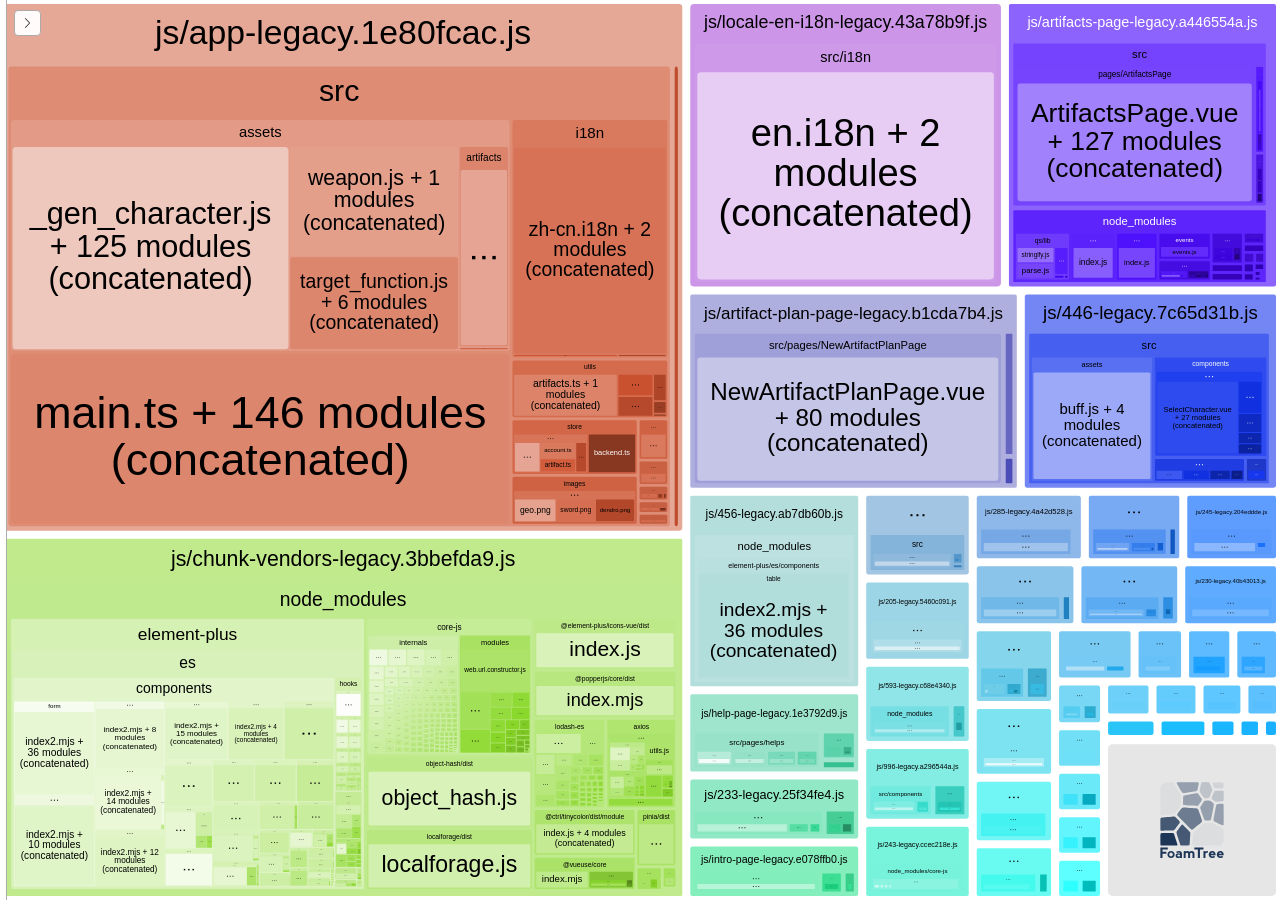
==== legacy-report.html @ 1ff84d69 "Save changes" ====
<!DOCTYPE html>
<html>
  <head>
    <meta charset="UTF-8"/>
    <meta name="viewport" content="width=device-width, initial-scale=1"/>
    <title>genshin_artifacts [15 Apr 2026 at 15:04]</title>
    <link rel="shortcut icon" href="[data-uri]" type="image/x-icon" />

    <script>
      window.enableWebSocket = false;
    </script>
    <!-- viewer.js -->
<script>/*! For license information please see viewer.js.LICENSE.txt */
(()=>{var e={4184:(e,t)=>{var n;
/*!
  Copyright (c) 2018 Jed Watson.
  Licensed under the MIT License (MIT), see
  http://jedwatson.github.io/classnames
*/!function(){"use strict";var r={}.hasOwnProperty;function i(){for(var e=[],t=0;t<arguments.length;t++){var n=arguments[t];if(n){var o=typeof n;if("string"===o||"number"===o)e.push(n);else if(Array.isArray(n)){if(n.length){var a=i.apply(null,n);a&&e.push(a)}}else if("object"===o)if(n.toString===Object.prototype.toString)for(var s in n)r.call(n,s)&&n[s]&&e.push(s);else e.push(n.toString())}}return e.join(" ")}e.exports?(i.default=i,e.exports=i):void 0===(n=function(){return i}.apply(t,[]))||(e.exports=n)}()},3908:(e,t,n)=>{"use strict";n.d(t,{Z:()=>s});var r=n(4015),i=n.n(r),o=n(3645),a=n.n(o)()(i());a.push([e.id,".Button__button{background:#fff;border:1px solid #aaa;border-radius:4px;cursor:pointer;display:inline-block;font:var(--main-font);outline:none;padding:5px 7px;transition:background .3s ease;white-space:nowrap}.Button__button:focus,.Button__button:hover{background:#ffefd7}.Button__button.Button__active{background:orange;color:#000}.Button__button[disabled]{cursor:default}","",{version:3,sources:["webpack://./client/components/Button.css"],names:[],mappings:"AAAA,gBACE,eAAgB,CAChB,qBAAsB,CACtB,iBAAkB,CAClB,cAAe,CACf,oBAAqB,CACrB,qBAAsB,CACtB,YAAa,CACb,eAAgB,CAChB,8BAA+B,CAC/B,kBACF,CAEA,4CAEE,kBACF,CAEA,+BACE,iBAAmB,CACnB,UACF,CAEA,0BACE,cACF",sourcesContent:[".button {\n  background: #fff;\n  border: 1px solid #aaa;\n  border-radius: 4px;\n  cursor: pointer;\n  display: inline-block;\n  font: var(--main-font);\n  outline: none;\n  padding: 5px 7px;\n  transition: background .3s ease;\n  white-space: nowrap;\n}\n\n.button:focus,\n.button:hover {\n  background: #ffefd7;\n}\n\n.button.active {\n  background: #ffa500;\n  color: #000;\n}\n\n.button[disabled] {\n  cursor: default;\n}\n"],sourceRoot:""}]),a.locals={button:"Button__button",active:"Button__active"};const s=a},2396:(e,t,n)=>{"use strict";n.d(t,{Z:()=>s});var r=n(4015),i=n.n(r),o=n(3645),a=n.n(o)()(i());a.push([e.id,".Checkbox__label{display:inline-block}.Checkbox__checkbox,.Checkbox__label{cursor:pointer}.Checkbox__itemText{margin-left:3px;position:relative;top:-2px;vertical-align:middle}","",{version:3,sources:["webpack://./client/components/Checkbox.css"],names:[],mappings:"AAAA,iBAEE,oBACF,CAEA,qCAJE,cAMF,CAEA,oBACE,eAAgB,CAChB,iBAAkB,CAClB,QAAS,CACT,qBACF",sourcesContent:[".label {\n  cursor: pointer;\n  display: inline-block;\n}\n\n.checkbox {\n  cursor: pointer;\n}\n\n.itemText {\n  margin-left: 3px;\n  position: relative;\n  top: -2px;\n  vertical-align: middle;\n}\n"],sourceRoot:""}]),a.locals={label:"Checkbox__label",checkbox:"Checkbox__checkbox",itemText:"Checkbox__itemText"};const s=a},3213:(e,t,n)=>{"use strict";n.d(t,{Z:()=>s});var r=n(4015),i=n.n(r),o=n(3645),a=n.n(o)()(i());a.push([e.id,".CheckboxList__container{font:var(--main-font);white-space:nowrap}.CheckboxList__label{font-size:11px;font-weight:700;margin-bottom:7px}.CheckboxList__item+.CheckboxList__item{margin-top:1px}","",{version:3,sources:["webpack://./client/components/CheckboxList.css"],names:[],mappings:"AAAA,yBACE,qBAAsB,CACtB,kBACF,CAEA,qBACE,cAAe,CACf,eAAiB,CACjB,iBACF,CAEA,wCACE,cACF",sourcesContent:[".container {\n  font: var(--main-font);\n  white-space: nowrap;\n}\n\n.label {\n  font-size: 11px;\n  font-weight: bold;\n  margin-bottom: 7px;\n}\n\n.item + .item {\n  margin-top: 1px;\n}\n"],sourceRoot:""}]),a.locals={container:"CheckboxList__container",label:"CheckboxList__label",item:"CheckboxList__item"};const s=a},580:(e,t,n)=>{"use strict";n.d(t,{Z:()=>s});var r=n(4015),i=n.n(r),o=n(3645),a=n.n(o)()(i());a.push([e.id,".ContextMenu__container{background:#fff;border:1px solid #aaa;border-radius:4px;font:var(--main-font);list-style:none;opacity:1;padding:0;position:absolute;transition:opacity .2s ease,visibility .2s ease;visibility:visible;white-space:nowrap}.ContextMenu__hidden{opacity:0;visibility:hidden}","",{version:3,sources:["webpack://./client/components/ContextMenu.css"],names:[],mappings:"AAAA,wBAKE,eAAgB,CAChB,qBAAsB,CAFtB,iBAAkB,CAHlB,qBAAsB,CAMtB,eAAgB,CAChB,SAAU,CALV,SAAU,CADV,iBAAkB,CASlB,+CAAiD,CADjD,kBAAmB,CADnB,kBAGF,CAEA,qBACE,SAAU,CACV,iBACF",sourcesContent:[".container {\n  font: var(--main-font);\n  position: absolute;\n  padding: 0;\n  border-radius: 4px;\n  background: #fff;\n  border: 1px solid #aaa;\n  list-style: none;\n  opacity: 1;\n  white-space: nowrap;\n  visibility: visible;\n  transition: opacity .2s ease, visibility .2s ease;\n}\n\n.hidden {\n  opacity: 0;\n  visibility: hidden;\n}\n"],sourceRoot:""}]),a.locals={container:"ContextMenu__container",hidden:"ContextMenu__hidden"};const s=a},9270:(e,t,n)=>{"use strict";n.d(t,{Z:()=>s});var r=n(4015),i=n.n(r),o=n(3645),a=n.n(o)()(i());a.push([e.id,".ContextMenuItem__item{cursor:pointer;margin:0;padding:8px 14px;-webkit-user-select:none;user-select:none}.ContextMenuItem__item:hover{background:#ffefd7}.ContextMenuItem__disabled{color:grey;cursor:default}.ContextMenuItem__item.ContextMenuItem__disabled:hover{background:transparent}","",{version:3,sources:["webpack://./client/components/ContextMenuItem.css"],names:[],mappings:"AAAA,uBACE,cAAe,CACf,QAAS,CACT,gBAAiB,CACjB,wBAAiB,CAAjB,gBACF,CAEA,6BACE,kBACF,CAEA,2BAEE,UAAW,CADX,cAEF,CAEA,uDACE,sBACF",sourcesContent:[".item {\n  cursor: pointer;\n  margin: 0;\n  padding: 8px 14px;\n  user-select: none;\n}\n\n.item:hover {\n  background: #ffefd7;\n}\n\n.disabled {\n  cursor: default;\n  color: gray;\n}\n\n.item.disabled:hover {\n  background: transparent;\n}\n"],sourceRoot:""}]),a.locals={item:"ContextMenuItem__item",disabled:"ContextMenuItem__disabled"};const s=a},1746:(e,t,n)=>{"use strict";n.d(t,{Z:()=>s});var r=n(4015),i=n.n(r),o=n(3645),a=n.n(o)()(i());a.push([e.id,".Icon__icon{background:no-repeat 50%/contain;display:inline-block}","",{version:3,sources:["webpack://./client/components/Icon.css"],names:[],mappings:"AAAA,YACE,gCAAoC,CACpC,oBACF",sourcesContent:[".icon {\n  background: no-repeat center/contain;\n  display: inline-block;\n}\n"],sourceRoot:""}]),a.locals={icon:"Icon__icon"};const s=a},697:(e,t,n)=>{"use strict";n.d(t,{Z:()=>m});var r=n(4015),i=n.n(r),o=n(3645),a=n.n(o),s=n(1667),u=n.n(s),l=n(4911),c=n(8752),h=n(4150),f=n(8868),d=a()(i()),p=u()(l.Z),g=u()(c.Z),b=u()(h.Z),v=u()(f.Z);d.push([e.id,".ModuleItem__container{background:no-repeat 0;cursor:pointer;margin-bottom:4px;padding-left:18px;position:relative;white-space:nowrap}.ModuleItem__container.ModuleItem__module{background-image:url("+p+");background-position-x:1px}.ModuleItem__container.ModuleItem__folder{background-image:url("+g+")}.ModuleItem__container.ModuleItem__chunk{background-image:url("+b+")}.ModuleItem__container.ModuleItem__invisible:hover:before{background:url("+v+') no-repeat 0;content:"";height:100%;left:0;position:absolute;top:1px;width:13px}',"",{version:3,sources:["webpack://./client/components/ModuleItem.css"],names:[],mappings:"AAAA,uBACE,sBAAiC,CACjC,cAAe,CACf,iBAAkB,CAClB,iBAAkB,CAClB,iBAAkB,CAClB,kBACF,CAEA,0CACE,wDAAkD,CAClD,yBACF,CAEA,0CACE,wDACF,CAEA,yCACE,wDACF,CAEA,0DACE,8DAAqE,CACrE,UAAW,CACX,WAAY,CACZ,MAAO,CAEP,iBAAkB,CADlB,OAAQ,CAER,UACF",sourcesContent:[".container {\n  background: no-repeat left center;\n  cursor: pointer;\n  margin-bottom: 4px;\n  padding-left: 18px;\n  position: relative;\n  white-space: nowrap;\n}\n\n.container.module {\n  background-image: url('../assets/icon-module.svg');\n  background-position-x: 1px;\n}\n\n.container.folder {\n  background-image: url('../assets/icon-folder.svg');\n}\n\n.container.chunk {\n  background-image: url('../assets/icon-chunk.svg');\n}\n\n.container.invisible:hover::before {\n  background: url('../assets/icon-invisible.svg') no-repeat left center;\n  content: \"\";\n  height: 100%;\n  left: 0;\n  top: 1px;\n  position: absolute;\n  width: 13px;\n}\n"],sourceRoot:""}]),d.locals={container:"ModuleItem__container",module:"ModuleItem__module",folder:"ModuleItem__folder",chunk:"ModuleItem__chunk",invisible:"ModuleItem__invisible"};const m=d},3784:(e,t,n)=>{"use strict";n.d(t,{Z:()=>s});var r=n(4015),i=n.n(r),o=n(3645),a=n.n(o)()(i());a.push([e.id,".ModulesList__container{font:var(--main-font)}","",{version:3,sources:["webpack://./client/components/ModulesList.css"],names:[],mappings:"AAAA,wBACE,qBACF",sourcesContent:[".container {\n  font: var(--main-font);\n}\n"],sourceRoot:""}]),a.locals={container:"ModulesList__container"};const s=a},2393:(e,t,n)=>{"use strict";n.d(t,{Z:()=>s});var r=n(4015),i=n.n(r),o=n(3645),a=n.n(o)()(i());a.push([e.id,".ModulesTreemap__container{align-items:stretch;display:flex;height:100%;position:relative;width:100%}.ModulesTreemap__map{flex:1}.ModulesTreemap__sidebarGroup{font:var(--main-font);margin-bottom:20px}.ModulesTreemap__showOption{margin-top:5px}.ModulesTreemap__activeSize{font-weight:700}.ModulesTreemap__foundModulesInfo{display:flex;font:var(--main-font);margin:8px 0 0}.ModulesTreemap__foundModulesInfoItem+.ModulesTreemap__foundModulesInfoItem{margin-left:15px}.ModulesTreemap__foundModulesContainer{margin-top:15px;max-height:600px;overflow:auto}.ModulesTreemap__foundModulesChunk+.ModulesTreemap__foundModulesChunk{margin-top:15px}.ModulesTreemap__foundModulesChunkName{cursor:pointer;font:var(--main-font);font-weight:700;margin-bottom:7px}.ModulesTreemap__foundModulesList{margin-left:7px}","",{version:3,sources:["webpack://./client/components/ModulesTreemap.css"],names:[],mappings:"AAAA,2BACE,mBAAoB,CACpB,YAAa,CACb,WAAY,CACZ,iBAAkB,CAClB,UACF,CAEA,qBACE,MACF,CAEA,8BACE,qBAAsB,CACtB,kBACF,CAEA,4BACE,cACF,CAEA,4BACE,eACF,CAEA,kCACE,YAAa,CACb,qBAAsB,CACtB,cACF,CAEA,4EACE,gBACF,CAEA,uCACE,eAAgB,CAChB,gBAAiB,CACjB,aACF,CAEA,sEACE,eACF,CAEA,uCACE,cAAe,CACf,qBAAsB,CACtB,eAAiB,CACjB,iBACF,CAEA,kCACE,eACF",sourcesContent:[".container {\n  align-items: stretch;\n  display: flex;\n  height: 100%;\n  position: relative;\n  width: 100%;\n}\n\n.map {\n  flex: 1;\n}\n\n.sidebarGroup {\n  font: var(--main-font);\n  margin-bottom: 20px;\n}\n\n.showOption {\n  margin-top: 5px;\n}\n\n.activeSize {\n  font-weight: bold;\n}\n\n.foundModulesInfo {\n  display: flex;\n  font: var(--main-font);\n  margin: 8px 0 0;\n}\n\n.foundModulesInfoItem + .foundModulesInfoItem {\n  margin-left: 15px;\n}\n\n.foundModulesContainer {\n  margin-top: 15px;\n  max-height: 600px;\n  overflow: auto;\n}\n\n.foundModulesChunk + .foundModulesChunk {\n  margin-top: 15px;\n}\n\n.foundModulesChunkName {\n  cursor: pointer;\n  font: var(--main-font);\n  font-weight: bold;\n  margin-bottom: 7px;\n}\n\n.foundModulesList {\n  margin-left: 7px;\n}\n"],sourceRoot:""}]),a.locals={container:"ModulesTreemap__container",map:"ModulesTreemap__map",sidebarGroup:"ModulesTreemap__sidebarGroup",showOption:"ModulesTreemap__showOption",activeSize:"ModulesTreemap__activeSize",foundModulesInfo:"ModulesTreemap__foundModulesInfo",foundModulesInfoItem:"ModulesTreemap__foundModulesInfoItem",foundModulesContainer:"ModulesTreemap__foundModulesContainer",foundModulesChunk:"ModulesTreemap__foundModulesChunk",foundModulesChunkName:"ModulesTreemap__foundModulesChunkName",foundModulesList:"ModulesTreemap__foundModulesList"};const s=a},9976:(e,t,n)=>{"use strict";n.d(t,{Z:()=>s});var r=n(4015),i=n.n(r),o=n(3645),a=n.n(o)()(i());a.push([e.id,".Search__container{font:var(--main-font);white-space:nowrap}.Search__label{font-weight:700;margin-bottom:7px}.Search__row{display:flex}.Search__input{border:1px solid #aaa;border-radius:4px;display:block;flex:1;padding:5px}.Search__clear{flex:0 0 auto;line-height:1;margin-left:3px;padding:5px 8px 7px}","",{version:3,sources:["webpack://./client/components/Search.css"],names:[],mappings:"AAAA,mBACE,qBAAsB,CACtB,kBACF,CAEA,eACE,eAAiB,CACjB,iBACF,CAEA,aACE,YACF,CAEA,eACE,qBAAsB,CACtB,iBAAkB,CAClB,aAAc,CACd,MAAO,CACP,WACF,CAEA,eACE,aAAc,CACd,aAAc,CACd,eAAgB,CAChB,mBACF",sourcesContent:[".container {\n  font: var(--main-font);\n  white-space: nowrap;\n}\n\n.label {\n  font-weight: bold;\n  margin-bottom: 7px;\n}\n\n.row {\n  display: flex;\n}\n\n.input {\n  border: 1px solid #aaa;\n  border-radius: 4px;\n  display: block;\n  flex: 1;\n  padding: 5px;\n}\n\n.clear {\n  flex: 0 0 auto;\n  line-height: 1;\n  margin-left: 3px;\n  padding: 5px 8px 7px;\n}\n"],sourceRoot:""}]),a.locals={container:"Search__container",label:"Search__label",row:"Search__row",input:"Search__input",clear:"Search__clear"};const s=a},4826:(e,t,n)=>{"use strict";n.d(t,{Z:()=>s});var r=n(4015),i=n.n(r),o=n(3645),a=n.n(o)()(i());a.push([e.id,".Sidebar__container{background:#fff;border:none;border-right:1px solid #aaa;box-sizing:border-box;max-width:calc(50% - 10px);opacity:.95;z-index:1}.Sidebar__container:not(.Sidebar__hidden){min-width:200px}.Sidebar__container:not(.Sidebar__pinned){bottom:0;position:absolute;top:0;transition:transform .2s ease}.Sidebar__container.Sidebar__pinned{position:relative}.Sidebar__container.Sidebar__left{left:0}.Sidebar__container.Sidebar__left.Sidebar__hidden{transform:translateX(calc(-100% + 7px))}.Sidebar__content{box-sizing:border-box;height:100%;overflow-y:auto;padding:25px 20px 20px;width:100%}.Sidebar__empty.Sidebar__pinned .Sidebar__content{padding:0}.Sidebar__pinButton,.Sidebar__toggleButton{cursor:pointer;height:26px;line-height:0;position:absolute;top:10px;width:27px}.Sidebar__pinButton{right:47px}.Sidebar__toggleButton{padding-left:6px;right:15px}.Sidebar__hidden .Sidebar__toggleButton{right:-35px;transition:transform .2s ease}.Sidebar__hidden .Sidebar__toggleButton:hover{transform:translateX(4px)}.Sidebar__resizer{bottom:0;cursor:col-resize;position:absolute;right:0;top:0;width:7px}","",{version:3,sources:["webpack://./client/components/Sidebar.css"],names:[],mappings:"AAEA,oBACE,eAAgB,CAEhB,WAA4B,CAA5B,2BAA4B,CAC5B,qBAAsB,CACtB,0BAA2B,CAC3B,WAAa,CACb,SACF,CAEA,0CACE,eACF,CAEA,0CACE,QAAS,CACT,iBAAkB,CAClB,KAAM,CACN,6BACF,CAEA,oCACE,iBACF,CAEA,kCACE,MACF,CAEA,kDACE,uCACF,CAEA,kBACE,qBAAsB,CACtB,WAAY,CACZ,eAAgB,CAChB,sBAAuB,CACvB,UACF,CAEA,kDACE,SACF,CAEA,2CAEE,cAAe,CACf,WAAY,CACZ,aAAc,CACd,iBAAkB,CAClB,QAAS,CACT,UACF,CAEA,oBACE,UACF,CAEA,uBACE,gBAAiB,CACjB,UACF,CAEA,wCACE,WAAY,CACZ,6BACF,CAEA,8CACE,yBACF,CAEA,kBACE,QAAS,CACT,iBAAkB,CAClB,iBAAkB,CAClB,OAAQ,CACR,KAAM,CACN,SACF",sourcesContent:["@value toggleTime: 200ms;\n\n.container {\n  background: #fff;\n  border: none;\n  border-right: 1px solid #aaa;\n  box-sizing: border-box;\n  max-width: calc(50% - 10px);\n  opacity: 0.95;\n  z-index: 1;\n}\n\n.container:not(.hidden) {\n  min-width: 200px;\n}\n\n.container:not(.pinned) {\n  bottom: 0;\n  position: absolute;\n  top: 0;\n  transition: transform toggleTime ease;\n}\n\n.container.pinned {\n  position: relative;\n}\n\n.container.left {\n  left: 0;\n}\n\n.container.left.hidden {\n  transform: translateX(calc(-100% + 7px));\n}\n\n.content {\n  box-sizing: border-box;\n  height: 100%;\n  overflow-y: auto;\n  padding: 25px 20px 20px;\n  width: 100%;\n}\n\n.empty.pinned .content {\n  padding: 0;\n}\n\n.pinButton,\n.toggleButton {\n  cursor: pointer;\n  height: 26px;\n  line-height: 0;\n  position: absolute;\n  top: 10px;\n  width: 27px;\n}\n\n.pinButton {\n  right: 47px;\n}\n\n.toggleButton {\n  padding-left: 6px;\n  right: 15px;\n}\n\n.hidden .toggleButton {\n  right: -35px;\n  transition: transform .2s ease;\n}\n\n.hidden .toggleButton:hover {\n  transform: translateX(4px);\n}\n\n.resizer {\n  bottom: 0;\n  cursor: col-resize;\n  position: absolute;\n  right: 0;\n  top: 0;\n  width: 7px;\n}\n"],sourceRoot:""}]),a.locals={toggleTime:".2s",container:"Sidebar__container",hidden:"Sidebar__hidden",pinned:"Sidebar__pinned",left:"Sidebar__left",content:"Sidebar__content",empty:"Sidebar__empty",pinButton:"Sidebar__pinButton",toggleButton:"Sidebar__toggleButton",resizer:"Sidebar__resizer"};const s=a},6897:(e,t,n)=>{"use strict";n.d(t,{Z:()=>s});var r=n(4015),i=n.n(r),o=n(3645),a=n.n(o)()(i());a.push([e.id,".Switcher__container{font:var(--main-font);white-space:nowrap}.Switcher__label{font-size:11px;font-weight:700;margin-bottom:7px}.Switcher__item+.Switcher__item{margin-left:5px}","",{version:3,sources:["webpack://./client/components/Switcher.css"],names:[],mappings:"AAAA,qBACE,qBAAsB,CACtB,kBACF,CAEA,iBAEE,cAAe,CADf,eAAiB,CAEjB,iBACF,CAEA,gCACE,eACF",sourcesContent:[".container {\n  font: var(--main-font);\n  white-space: nowrap;\n}\n\n.label {\n  font-weight: bold;\n  font-size: 11px;\n  margin-bottom: 7px;\n}\n\n.item + .item {\n  margin-left: 5px;\n}\n"],sourceRoot:""}]),a.locals={container:"Switcher__container",label:"Switcher__label",item:"Switcher__item"};const s=a},7527:(e,t,n)=>{"use strict";n.d(t,{Z:()=>s});var r=n(4015),i=n.n(r),o=n(3645),a=n.n(o)()(i());a.push([e.id,".Tooltip__container{background:#fff;border:1px solid #aaa;border-radius:4px;font:var(--main-font);opacity:.9;padding:5px 10px;position:absolute;transition:opacity .2s ease,visibility .2s ease;visibility:visible;white-space:nowrap}.Tooltip__hidden{opacity:0;visibility:hidden}","",{version:3,sources:["webpack://./client/components/Tooltip.css"],names:[],mappings:"AAAA,oBAKE,eAAgB,CAChB,qBAAsB,CAFtB,iBAAkB,CAHlB,qBAAsB,CAMtB,UAAY,CAJZ,gBAAiB,CADjB,iBAAkB,CAQlB,+CAAiD,CADjD,kBAAmB,CADnB,kBAGF,CAEA,iBACE,SAAU,CACV,iBACF",sourcesContent:[".container {\n  font: var(--main-font);\n  position: absolute;\n  padding: 5px 10px;\n  border-radius: 4px;\n  background: #fff;\n  border: 1px solid #aaa;\n  opacity: 0.9;\n  white-space: nowrap;\n  visibility: visible;\n  transition: opacity .2s ease, visibility .2s ease;\n}\n\n.hidden {\n  opacity: 0;\n  visibility: hidden;\n}\n"],sourceRoot:""}]),a.locals={container:"Tooltip__container",hidden:"Tooltip__hidden"};const s=a},1194:(e,t,n)=>{"use strict";n.d(t,{Z:()=>s});var r=n(4015),i=n.n(r),o=n(3645),a=n.n(o)()(i());a.push([e.id,":root{--main-font:normal 11px Verdana,sans-serif}#app,body,html{height:100%;margin:0;overflow:hidden;padding:0;width:100%}body.resizing{-webkit-user-select:none!important;user-select:none!important}body.resizing *{pointer-events:none}body.resizing.col{cursor:col-resize!important}","",{version:3,sources:["webpack://./client/viewer.css"],names:[],mappings:"AAAA,MACE,0CACF,CAEA,eAGE,WAAY,CACZ,QAAS,CACT,eAAgB,CAChB,SAAU,CACV,UACF,CAEA,cACE,kCAA4B,CAA5B,0BACF,CAEA,gBACE,mBACF,CAEA,kBACE,2BACF",sourcesContent:[":root {\n  --main-font: normal 11px Verdana, sans-serif;\n}\n\n:global html,\n:global body,\n:global #app {\n  height: 100%;\n  margin: 0;\n  overflow: hidden;\n  padding: 0;\n  width: 100%;\n}\n\n:global body.resizing {\n  user-select: none !important;\n}\n\n:global body.resizing * {\n  pointer-events: none;\n}\n\n:global body.resizing.col {\n  cursor: col-resize !important;\n}\n"],sourceRoot:""}]);const s=a},3645:e=>{"use strict";e.exports=function(e){var t=[];return t.toString=function(){return this.map((function(t){var n=e(t);return t[2]?"@media ".concat(t[2]," {").concat(n,"}"):n})).join("")},t.i=function(e,n,r){"string"==typeof e&&(e=[[null,e,""]]);var i={};if(r)for(var o=0;o<this.length;o++){var a=this[o][0];null!=a&&(i[a]=!0)}for(var s=0;s<e.length;s++){var u=[].concat(e[s]);r&&i[u[0]]||(n&&(u[2]?u[2]="".concat(n," and ").concat(u[2]):u[2]=n),t.push(u))}},t}},4015:e=>{"use strict";function t(e,t){return function(e){if(Array.isArray(e))return e}(e)||function(e,t){var n=e&&("undefined"!=typeof Symbol&&e[Symbol.iterator]||e["@@iterator"]);if(null==n)return;var r,i,o=[],a=!0,s=!1;try{for(n=n.call(e);!(a=(r=n.next()).done)&&(o.push(r.value),!t||o.length!==t);a=!0);}catch(u){s=!0,i=u}finally{try{a||null==n.return||n.return()}finally{if(s)throw i}}return o}(e,t)||function(e,t){if(!e)return;if("string"==typeof e)return n(e,t);var r=Object.prototype.toString.call(e).slice(8,-1);"Object"===r&&e.constructor&&(r=e.constructor.name);if("Map"===r||"Set"===r)return Array.from(e);if("Arguments"===r||/^(?:Ui|I)nt(?:8|16|32)(?:Clamped)?Array$/.test(r))return n(e,t)}(e,t)||function(){throw new TypeError("Invalid attempt to destructure non-iterable instance.\nIn order to be iterable, non-array objects must have a [Symbol.iterator]() method.")}()}function n(e,t){(null==t||t>e.length)&&(t=e.length);for(var n=0,r=new Array(t);n<t;n++)r[n]=e[n];return r}e.exports=function(e){var n=t(e,4),r=n[1],i=n[3];if("function"==typeof btoa){var o=btoa(unescape(encodeURIComponent(JSON.stringify(i)))),a="sourceMappingURL=data:application/json;charset=utf-8;base64,".concat(o),s="/*# ".concat(a," */"),u=i.sources.map((function(e){return"/*# sourceURL=".concat(i.sourceRoot||"").concat(e," */")}));return[r].concat(u).concat([s]).join("\n")}return[r].join("\n")}},1667:e=>{"use strict";e.exports=function(e,t){return t||(t={}),"string"!=typeof(e=e&&e.__esModule?e.default:e)?e:(/^['"].*['"]$/.test(e)&&(e=e.slice(1,-1)),t.hash&&(e+=t.hash),/["'() \t\n]/.test(e)||t.needQuotes?'"'.concat(e.replace(/"/g,'\\"').replace(/\n/g,"\\n"),'"'):e)}},6755:function(e){e.exports=function(){"use strict";var e=/^(b|B)$/,t={iec:{bits:["b","Kib","Mib","Gib","Tib","Pib","Eib","Zib","Yib"],bytes:["B","KiB","MiB","GiB","TiB","PiB","EiB","ZiB","YiB"]},jedec:{bits:["b","Kb","Mb","Gb","Tb","Pb","Eb","Zb","Yb"],bytes:["B","KB","MB","GB","TB","PB","EB","ZB","YB"]}},n={iec:["","kibi","mebi","gibi","tebi","pebi","exbi","zebi","yobi"],jedec:["","kilo","mega","giga","tera","peta","exa","zetta","yotta"]},r={floor:Math.floor,ceil:Math.ceil};function i(i){var o,a,s,u,l,c,h,f,d,p,g,b,v,m,y,C,_,w,x,A,S=arguments.length>1&&void 0!==arguments[1]?arguments[1]:{},M=[],T=0;if(isNaN(i))throw new TypeError("Invalid number");if(s=!0===S.bits,y=!0===S.unix,b=!0===S.pad,a=S.base||2,v=void 0!==S.round?S.round:y?1:2,h=void 0!==S.locale?S.locale:"",f=S.localeOptions||{},C=void 0!==S.separator?S.separator:"",_=void 0!==S.spacer?S.spacer:y?"":" ",x=S.symbols||{},w=2===a&&S.standard||"jedec",g=S.output||"string",l=!0===S.fullform,c=S.fullforms instanceof Array?S.fullforms:[],o=void 0!==S.exponent?S.exponent:-1,A=r[S.roundingMethod]||Math.round,u=a>2?1e3:1024,(d=(p=Number(i))<0)&&(p=-p),(-1===o||isNaN(o))&&(o=Math.floor(Math.log(p)/Math.log(u)))<0&&(o=0),o>8&&(o=8),"exponent"===g)return o;if(0===p)M[0]=0,m=M[1]=y?"":t[w][s?"bits":"bytes"][o];else{T=p/(2===a?Math.pow(2,10*o):Math.pow(1e3,o)),s&&(T*=8)>=u&&o<8&&(T/=u,o++);var k=Math.pow(10,o>0?v:0);M[0]=A(T*k)/k,M[0]===u&&o<8&&void 0===S.exponent&&(M[0]=1,o++),m=M[1]=10===a&&1===o?s?"kb":"kB":t[w][s?"bits":"bytes"][o],y&&(M[1]="jedec"===w?M[1].charAt(0):o>0?M[1].replace(/B$/,""):M[1],e.test(M[1])&&(M[0]=Math.floor(M[0]),M[1]=""))}if(d&&(M[0]=-M[0]),M[1]=x[M[1]]||M[1],!0===h?M[0]=M[0].toLocaleString():h.length>0?M[0]=M[0].toLocaleString(h,f):C.length>0&&(M[0]=M[0].toString().replace(".",C)),b&&!1===Number.isInteger(M[0])&&v>0){var z=C||".",D=M[0].toString().split(z),j=D[1]||"",L=j.length,B=v-L;M[0]="".concat(D[0]).concat(z).concat(j.padEnd(L+B,"0"))}return l&&(M[1]=c[o]?c[o]:n[w][o]+(s?"bit":"byte")+(1===M[0]?"":"s")),"array"===g?M:"object"===g?{value:M[0],symbol:M[1],exponent:o,unit:m}:M.join(_)}return i.partial=function(e){return function(t){return i(t,e)}},i}()},2705:(e,t,n)=>{var r=n(5639).Symbol;e.exports=r},9932:e=>{e.exports=function(e,t){for(var n=-1,r=null==e?0:e.length,i=Array(r);++n<r;)i[n]=t(e[n],n,e);return i}},4286:e=>{e.exports=function(e){return e.split("")}},4239:(e,t,n)=>{var r=n(2705),i=n(9607),o=n(2333),a=r?r.toStringTag:void 0;e.exports=function(e){return null==e?void 0===e?"[object Undefined]":"[object Null]":a&&a in Object(e)?i(e):o(e)}},8674:e=>{e.exports=function(e){return function(t){return null==e?void 0:e[t]}}},4259:e=>{e.exports=function(e,t,n){var r=-1,i=e.length;t<0&&(t=-t>i?0:i+t),(n=n>i?i:n)<0&&(n+=i),i=t>n?0:n-t>>>0,t>>>=0;for(var o=Array(i);++r<i;)o[r]=e[r+t];return o}},531:(e,t,n)=>{var r=n(2705),i=n(9932),o=n(1469),a=n(3448),s=r?r.prototype:void 0,u=s?s.toString:void 0;e.exports=function e(t){if("string"==typeof t)return t;if(o(t))return i(t,e)+"";if(a(t))return u?u.call(t):"";var n=t+"";return"0"==n&&1/t==-Infinity?"-0":n}},7561:(e,t,n)=>{var r=n(7990),i=/^\s+/;e.exports=function(e){return e?e.slice(0,r(e)+1).replace(i,""):e}},180:(e,t,n)=>{var r=n(4259);e.exports=function(e,t,n){var i=e.length;return n=void 0===n?i:n,!t&&n>=i?e:r(e,t,n)}},8805:(e,t,n)=>{var r=n(180),i=n(2689),o=n(3140),a=n(9833);e.exports=function(e){return function(t){t=a(t);var n=i(t)?o(t):void 0,s=n?n[0]:t.charAt(0),u=n?r(n,1).join(""):t.slice(1);return s[e]()+u}}},9464:(e,t,n)=>{var r=n(8674)({"&":"&amp;","<":"&lt;",">":"&gt;",'"':"&quot;","'":"&#39;"});e.exports=r},1957:e=>{e.exports=!1},9607:(e,t,n)=>{var r=n(2705),i=Object.prototype,o=i.hasOwnProperty,a=i.toString,s=r?r.toStringTag:void 0;e.exports=function(e){var t=o.call(e,s),n=e[s];try{e[s]=void 0;var r=!0}catch(u){}var i=a.call(e);return r&&(t?e[s]=n:delete e[s]),i}},2689:e=>{var t=RegExp("[\\u200d\\ud800-\\udfff\\u0300-\\u036f\\ufe20-\\ufe2f\\u20d0-\\u20ff\\ufe0e\\ufe0f]");e.exports=function(e){return t.test(e)}},2333:e=>{var t=Object.prototype.toString;e.exports=function(e){return t.call(e)}},5639:(e,t,n)=>{var r=n(1957),i="object"==typeof self&&self&&self.Object===Object&&self,o=r||i||Function("return this")();e.exports=o},3140:(e,t,n)=>{var r=n(4286),i=n(2689),o=n(676);e.exports=function(e){return i(e)?o(e):r(e)}},7990:e=>{var t=/\s/;e.exports=function(e){for(var n=e.length;n--&&t.test(e.charAt(n)););return n}},676:e=>{var t="[\\ud800-\\udfff]",n="[\\u0300-\\u036f\\ufe20-\\ufe2f\\u20d0-\\u20ff]",r="\\ud83c[\\udffb-\\udfff]",i="[^\\ud800-\\udfff]",o="(?:\\ud83c[\\udde6-\\uddff]){2}",a="[\\ud800-\\udbff][\\udc00-\\udfff]",s="(?:"+n+"|"+r+")"+"?",u="[\\ufe0e\\ufe0f]?",l=u+s+("(?:\\u200d(?:"+[i,o,a].join("|")+")"+u+s+")*"),c="(?:"+[i+n+"?",n,o,a,t].join("|")+")",h=RegExp(r+"(?="+r+")|"+c+l,"g");e.exports=function(e){return e.match(h)||[]}},3279:(e,t,n)=>{var r=n(3218),i=n(7771),o=n(4841),a=Math.max,s=Math.min;e.exports=function(e,t,n){var u,l,c,h,f,d,p=0,g=!1,b=!1,v=!0;if("function"!=typeof e)throw new TypeError("Expected a function");function m(t){var n=u,r=l;return u=l=void 0,p=t,h=e.apply(r,n)}function y(e){return p=e,f=setTimeout(_,t),g?m(e):h}function C(e){var n=e-d;return void 0===d||n>=t||n<0||b&&e-p>=c}function _(){var e=i();if(C(e))return w(e);f=setTimeout(_,function(e){var n=t-(e-d);return b?s(n,c-(e-p)):n}(e))}function w(e){return f=void 0,v&&u?m(e):(u=l=void 0,h)}function x(){var e=i(),n=C(e);if(u=arguments,l=this,d=e,n){if(void 0===f)return y(d);if(b)return clearTimeout(f),f=setTimeout(_,t),m(d)}return void 0===f&&(f=setTimeout(_,t)),h}return t=o(t)||0,r(n)&&(g=!!n.leading,c=(b="maxWait"in n)?a(o(n.maxWait)||0,t):c,v="trailing"in n?!!n.trailing:v),x.cancel=function(){void 0!==f&&clearTimeout(f),p=0,u=d=l=f=void 0},x.flush=function(){return void 0===f?h:w(i())},x}},7187:(e,t,n)=>{var r=n(9464),i=n(9833),o=/[&<>"']/g,a=RegExp(o.source);e.exports=function(e){return(e=i(e))&&a.test(e)?e.replace(o,r):e}},3522:(e,t,n)=>{var r=n(9833),i=/[\\^$.*+?()[\]{}|]/g,o=RegExp(i.source);e.exports=function(e){return(e=r(e))&&o.test(e)?e.replace(i,"\\$&"):e}},1469:e=>{var t=Array.isArray;e.exports=t},3218:e=>{e.exports=function(e){var t=typeof e;return null!=e&&("object"==t||"function"==t)}},7005:e=>{e.exports=function(e){return null!=e&&"object"==typeof e}},3448:(e,t,n)=>{var r=n(4239),i=n(7005);e.exports=function(e){return"symbol"==typeof e||i(e)&&"[object Symbol]"==r(e)}},7771:(e,t,n)=>{var r=n(5639);e.exports=function(){return r.Date.now()}},4841:(e,t,n)=>{var r=n(7561),i=n(3218),o=n(3448),a=/^[-+]0x[0-9a-f]+$/i,s=/^0b[01]+$/i,u=/^0o[0-7]+$/i,l=parseInt;e.exports=function(e){if("number"==typeof e)return e;if(o(e))return NaN;if(i(e)){var t="function"==typeof e.valueOf?e.valueOf():e;e=i(t)?t+"":t}if("string"!=typeof e)return 0===e?e:+e;e=r(e);var n=s.test(e);return n||u.test(e)?l(e.slice(2),n?2:8):a.test(e)?NaN:+e}},9833:(e,t,n)=>{var r=n(531);e.exports=function(e){return null==e?"":r(e)}},1700:(e,t,n)=>{var r=n(8805)("toUpperCase");e.exports=r},3379:(e,t,n)=>{"use strict";var r,i=function(){return void 0===r&&(r=Boolean(window&&document&&document.all&&!window.atob)),r},o=function(){var e={};return function(t){if(void 0===e[t]){var n=document.querySelector(t);if(window.HTMLIFrameElement&&n instanceof window.HTMLIFrameElement)try{n=n.contentDocument.head}catch(r){n=null}e[t]=n}return e[t]}}(),a=[];function s(e){for(var t=-1,n=0;n<a.length;n++)if(a[n].identifier===e){t=n;break}return t}function u(e,t){for(var n={},r=[],i=0;i<e.length;i++){var o=e[i],u=t.base?o[0]+t.base:o[0],l=n[u]||0,c="".concat(u," ").concat(l);n[u]=l+1;var h=s(c),f={css:o[1],media:o[2],sourceMap:o[3]};-1!==h?(a[h].references++,a[h].updater(f)):a.push({identifier:c,updater:b(f,t),references:1}),r.push(c)}return r}function l(e){var t=document.createElement("style"),r=e.attributes||{};if(void 0===r.nonce){var i=n.nc;i&&(r.nonce=i)}if(Object.keys(r).forEach((function(e){t.setAttribute(e,r[e])})),"function"==typeof e.insert)e.insert(t);else{var a=o(e.insert||"head");if(!a)throw new Error("Couldn't find a style target. This probably means that the value for the 'insert' parameter is invalid.");a.appendChild(t)}return t}var c,h=(c=[],function(e,t){return c[e]=t,c.filter(Boolean).join("\n")});function f(e,t,n,r){var i=n?"":r.media?"@media ".concat(r.media," {").concat(r.css,"}"):r.css;if(e.styleSheet)e.styleSheet.cssText=h(t,i);else{var o=document.createTextNode(i),a=e.childNodes;a[t]&&e.removeChild(a[t]),a.length?e.insertBefore(o,a[t]):e.appendChild(o)}}function d(e,t,n){var r=n.css,i=n.media,o=n.sourceMap;if(i?e.setAttribute("media",i):e.removeAttribute("media"),o&&"undefined"!=typeof btoa&&(r+="\n/*# sourceMappingURL=data:application/json;base64,".concat(btoa(unescape(encodeURIComponent(JSON.stringify(o))))," */")),e.styleSheet)e.styleSheet.cssText=r;else{for(;e.firstChild;)e.removeChild(e.firstChild);e.appendChild(document.createTextNode(r))}}var p=null,g=0;function b(e,t){var n,r,i;if(t.singleton){var o=g++;n=p||(p=l(t)),r=f.bind(null,n,o,!1),i=f.bind(null,n,o,!0)}else n=l(t),r=d.bind(null,n,t),i=function(){!function(e){if(null===e.parentNode)return!1;e.parentNode.removeChild(e)}(n)};return r(e),function(t){if(t){if(t.css===e.css&&t.media===e.media&&t.sourceMap===e.sourceMap)return;r(e=t)}else i()}}e.exports=function(e,t){(t=t||{}).singleton||"boolean"==typeof t.singleton||(t.singleton=i());var n=u(e=e||[],t);return function(e){if(e=e||[],"[object Array]"===Object.prototype.toString.call(e)){for(var r=0;r<n.length;r++){var i=s(n[r]);a[i].references--}for(var o=u(e,t),l=0;l<n.length;l++){var c=s(n[l]);0===a[c].references&&(a[c].updater(),a.splice(c,1))}n=o}}}},4150:(e,t,n)=>{"use strict";n.d(t,{Z:()=>r});const r="[data-uri]"},8752:(e,t,n)=>{"use strict";n.d(t,{Z:()=>r});const r="[data-uri]"},8868:(e,t,n)=>{"use strict";n.d(t,{Z:()=>r});const r="[data-uri]"},4911:(e,t,n)=>{"use strict";n.d(t,{Z:()=>r});const r="[data-uri]"}},t={};function n(r){var i=t[r];if(void 0!==i)return i.exports;var o=t[r]={id:r,exports:{}};return e[r].call(o.exports,o,o.exports,n),o.exports}n.n=e=>{var t=e&&e.__esModule?()=>e.default:()=>e;return n.d(t,{a:t}),t},n.d=(e,t)=>{for(var r in t)n.o(t,r)&&!n.o(e,r)&&Object.defineProperty(e,r,{enumerable:!0,get:t[r]})},n.o=(e,t)=>Object.prototype.hasOwnProperty.call(e,t),(()=>{"use strict";var e,t,r,i,o,a={},s=[],u=/acit|ex(?:s|g|n|p|$)|rph|grid|ows|mnc|ntw|ine[ch]|zoo|^ord|itera/i;function l(e,t){for(var n in t)e[n]=t[n];return e}function c(e){var t=e.parentNode;t&&t.removeChild(e)}function h(e,t,n){var r,i,o,a=arguments,s={};for(o in t)"key"==o?r=t[o]:"ref"==o?i=t[o]:s[o]=t[o];if(arguments.length>3)for(n=[n],o=3;o<arguments.length;o++)n.push(a[o]);if(null!=n&&(s.children=n),"function"==typeof e&&null!=e.defaultProps)for(o in e.defaultProps)void 0===s[o]&&(s[o]=e.defaultProps[o]);return f(e,s,r,i,null)}function f(t,n,r,i,o){var a={type:t,props:n,key:r,ref:i,__k:null,__:null,__b:0,__e:null,__d:void 0,__c:null,__h:null,constructor:void 0,__v:null==o?++e.__v:o};return null!=e.vnode&&e.vnode(a),a}function d(e){return e.children}function p(e,t){this.props=e,this.context=t}function g(e,t){if(null==t)return e.__?g(e.__,e.__.__k.indexOf(e)+1):null;for(var n;t<e.__k.length;t++)if(null!=(n=e.__k[t])&&null!=n.__e)return n.__e;return"function"==typeof e.type?g(e):null}function b(e){var t,n;if(null!=(e=e.__)&&null!=e.__c){for(e.__e=e.__c.base=null,t=0;t<e.__k.length;t++)if(null!=(n=e.__k[t])&&null!=n.__e){e.__e=e.__c.base=n.__e;break}return b(e)}}function v(n){(!n.__d&&(n.__d=!0)&&t.push(n)&&!m.__r++||i!==e.debounceRendering)&&((i=e.debounceRendering)||r)(m)}function m(){for(var e;m.__r=t.length;)e=t.sort((function(e,t){return e.__v.__b-t.__v.__b})),t=[],e.some((function(e){var t,n,r,i,o,a;e.__d&&(o=(i=(t=e).__v).__e,(a=t.__P)&&(n=[],(r=l({},i)).__v=i.__v+1,T(a,i,r,t.__n,void 0!==a.ownerSVGElement,null!=i.__h?[o]:null,n,null==o?g(i):o,i.__h),k(n,i),i.__e!=o&&b(i)))}))}function y(e,t,n,r,i,o,u,l,c,h){var p,b,v,m,y,_,x,A=r&&r.__k||s,S=A.length;for(n.__k=[],p=0;p<t.length;p++)if(null!=(m=n.__k[p]=null==(m=t[p])||"boolean"==typeof m?null:"string"==typeof m||"number"==typeof m||"bigint"==typeof m?f(null,m,null,null,m):Array.isArray(m)?f(d,{children:m},null,null,null):m.__b>0?f(m.type,m.props,m.key,null,m.__v):m)){if(m.__=n,m.__b=n.__b+1,null===(v=A[p])||v&&m.key==v.key&&m.type===v.type)A[p]=void 0;else for(b=0;b<S;b++){if((v=A[b])&&m.key==v.key&&m.type===v.type){A[b]=void 0;break}v=null}T(e,m,v=v||a,i,o,u,l,c,h),y=m.__e,(b=m.ref)&&v.ref!=b&&(x||(x=[]),v.ref&&x.push(v.ref,null,m),x.push(b,m.__c||y,m)),null!=y?(null==_&&(_=y),"function"==typeof m.type&&null!=m.__k&&m.__k===v.__k?m.__d=c=C(m,c,e):c=w(e,m,v,A,y,c),h||"option"!==n.type?"function"==typeof n.type&&(n.__d=c):e.value=""):c&&v.__e==c&&c.parentNode!=e&&(c=g(v))}for(n.__e=_,p=S;p--;)null!=A[p]&&("function"==typeof n.type&&null!=A[p].__e&&A[p].__e==n.__d&&(n.__d=g(r,p+1)),j(A[p],A[p]));if(x)for(p=0;p<x.length;p++)D(x[p],x[++p],x[++p])}function C(e,t,n){var r,i;for(r=0;r<e.__k.length;r++)(i=e.__k[r])&&(i.__=e,t="function"==typeof i.type?C(i,t,n):w(n,i,i,e.__k,i.__e,t));return t}function _(e,t){return t=t||[],null==e||"boolean"==typeof e||(Array.isArray(e)?e.some((function(e){_(e,t)})):t.push(e)),t}function w(e,t,n,r,i,o){var a,s,u;if(void 0!==t.__d)a=t.__d,t.__d=void 0;else if(null==n||i!=o||null==i.parentNode)e:if(null==o||o.parentNode!==e)e.appendChild(i),a=null;else{for(s=o,u=0;(s=s.nextSibling)&&u<r.length;u+=2)if(s==i)break e;e.insertBefore(i,o),a=o}return void 0!==a?a:i.nextSibling}function x(e,t,n){"-"===t[0]?e.setProperty(t,n):e[t]=null==n?"":"number"!=typeof n||u.test(t)?n:n+"px"}function A(e,t,n,r,i){var o;e:if("style"===t)if("string"==typeof n)e.style.cssText=n;else{if("string"==typeof r&&(e.style.cssText=r=""),r)for(t in r)n&&t in n||x(e.style,t,"");if(n)for(t in n)r&&n[t]===r[t]||x(e.style,t,n[t])}else if("o"===t[0]&&"n"===t[1])o=t!==(t=t.replace(/Capture$/,"")),t=t.toLowerCase()in e?t.toLowerCase().slice(2):t.slice(2),e.l||(e.l={}),e.l[t+o]=n,n?r||e.addEventListener(t,o?M:S,o):e.removeEventListener(t,o?M:S,o);else if("dangerouslySetInnerHTML"!==t){if(i)t=t.replace(/xlink[H:h]/,"h").replace(/sName$/,"s");else if("href"!==t&&"list"!==t&&"form"!==t&&"tabIndex"!==t&&"download"!==t&&t in e)try{e[t]=null==n?"":n;break e}catch(e){}"function"==typeof n||(null!=n&&(!1!==n||"a"===t[0]&&"r"===t[1])?e.setAttribute(t,n):e.removeAttribute(t))}}function S(t){this.l[t.type+!1](e.event?e.event(t):t)}function M(t){this.l[t.type+!0](e.event?e.event(t):t)}function T(t,n,r,i,o,a,s,u,c){var h,f,g,b,v,m,C,_,w,x,A,S=n.type;if(void 0!==n.constructor)return null;null!=r.__h&&(c=r.__h,u=n.__e=r.__e,n.__h=null,a=[u]),(h=e.__b)&&h(n);try{e:if("function"==typeof S){if(_=n.props,w=(h=S.contextType)&&i[h.__c],x=h?w?w.props.value:h.__:i,r.__c?C=(f=n.__c=r.__c).__=f.__E:("prototype"in S&&S.prototype.render?n.__c=f=new S(_,x):(n.__c=f=new p(_,x),f.constructor=S,f.render=L),w&&w.sub(f),f.props=_,f.state||(f.state={}),f.context=x,f.__n=i,g=f.__d=!0,f.__h=[]),null==f.__s&&(f.__s=f.state),null!=S.getDerivedStateFromProps&&(f.__s==f.state&&(f.__s=l({},f.__s)),l(f.__s,S.getDerivedStateFromProps(_,f.__s))),b=f.props,v=f.state,g)null==S.getDerivedStateFromProps&&null!=f.componentWillMount&&f.componentWillMount(),null!=f.componentDidMount&&f.__h.push(f.componentDidMount);else{if(null==S.getDerivedStateFromProps&&_!==b&&null!=f.componentWillReceiveProps&&f.componentWillReceiveProps(_,x),!f.__e&&null!=f.shouldComponentUpdate&&!1===f.shouldComponentUpdate(_,f.__s,x)||n.__v===r.__v){f.props=_,f.state=f.__s,n.__v!==r.__v&&(f.__d=!1),f.__v=n,n.__e=r.__e,n.__k=r.__k,n.__k.forEach((function(e){e&&(e.__=n)})),f.__h.length&&s.push(f);break e}null!=f.componentWillUpdate&&f.componentWillUpdate(_,f.__s,x),null!=f.componentDidUpdate&&f.__h.push((function(){f.componentDidUpdate(b,v,m)}))}f.context=x,f.props=_,f.state=f.__s,(h=e.__r)&&h(n),f.__d=!1,f.__v=n,f.__P=t,h=f.render(f.props,f.state,f.context),f.state=f.__s,null!=f.getChildContext&&(i=l(l({},i),f.getChildContext())),g||null==f.getSnapshotBeforeUpdate||(m=f.getSnapshotBeforeUpdate(b,v)),A=null!=h&&h.type===d&&null==h.key?h.props.children:h,y(t,Array.isArray(A)?A:[A],n,r,i,o,a,s,u,c),f.base=n.__e,n.__h=null,f.__h.length&&s.push(f),C&&(f.__E=f.__=null),f.__e=!1}else null==a&&n.__v===r.__v?(n.__k=r.__k,n.__e=r.__e):n.__e=z(r.__e,n,r,i,o,a,s,c);(h=e.diffed)&&h(n)}catch(t){n.__v=null,(c||null!=a)&&(n.__e=u,n.__h=!!c,a[a.indexOf(u)]=null),e.__e(t,n,r)}}function k(t,n){e.__c&&e.__c(n,t),t.some((function(n){try{t=n.__h,n.__h=[],t.some((function(e){e.call(n)}))}catch(t){e.__e(t,n.__v)}}))}function z(e,t,n,r,i,o,u,l){var h,f,d,p,g=n.props,b=t.props,v=t.type,m=0;if("svg"===v&&(i=!0),null!=o)for(;m<o.length;m++)if((h=o[m])&&(h===e||(v?h.localName==v:3==h.nodeType))){e=h,o[m]=null;break}if(null==e){if(null===v)return document.createTextNode(b);e=i?document.createElementNS("http://www.w3.org/2000/svg",v):document.createElement(v,b.is&&b),o=null,l=!1}if(null===v)g===b||l&&e.data===b||(e.data=b);else{if(o=o&&s.slice.call(e.childNodes),f=(g=n.props||a).dangerouslySetInnerHTML,d=b.dangerouslySetInnerHTML,!l){if(null!=o)for(g={},p=0;p<e.attributes.length;p++)g[e.attributes[p].name]=e.attributes[p].value;(d||f)&&(d&&(f&&d.__html==f.__html||d.__html===e.innerHTML)||(e.innerHTML=d&&d.__html||""))}if(function(e,t,n,r,i){var o;for(o in n)"children"===o||"key"===o||o in t||A(e,o,null,n[o],r);for(o in t)i&&"function"!=typeof t[o]||"children"===o||"key"===o||"value"===o||"checked"===o||n[o]===t[o]||A(e,o,t[o],n[o],r)}(e,b,g,i,l),d)t.__k=[];else if(m=t.props.children,y(e,Array.isArray(m)?m:[m],t,n,r,i&&"foreignObject"!==v,o,u,e.firstChild,l),null!=o)for(m=o.length;m--;)null!=o[m]&&c(o[m]);l||("value"in b&&void 0!==(m=b.value)&&(m!==e.value||"progress"===v&&!m)&&A(e,"value",m,g.value,!1),"checked"in b&&void 0!==(m=b.checked)&&m!==e.checked&&A(e,"checked",m,g.checked,!1))}return e}function D(t,n,r){try{"function"==typeof t?t(n):t.current=n}catch(t){e.__e(t,r)}}function j(t,n,r){var i,o,a;if(e.unmount&&e.unmount(t),(i=t.ref)&&(i.current&&i.current!==t.__e||D(i,null,n)),r||"function"==typeof t.type||(r=null!=(o=t.__e)),t.__e=t.__d=void 0,null!=(i=t.__c)){if(i.componentWillUnmount)try{i.componentWillUnmount()}catch(t){e.__e(t,n)}i.base=i.__P=null}if(i=t.__k)for(a=0;a<i.length;a++)i[a]&&j(i[a],n,r);null!=o&&c(o)}function L(e,t,n){return this.constructor(e,n)}function B(t,n,r){var i,o,u;e.__&&e.__(t,n),o=(i="function"==typeof r)?null:r&&r.__k||n.__k,u=[],T(n,t=(!i&&r||n).__k=h(d,null,[t]),o||a,a,void 0!==n.ownerSVGElement,!i&&r?[r]:o?null:n.firstChild?s.slice.call(n.childNodes):null,u,!i&&r?r:o?o.__e:n.firstChild,i),k(u,t)}function E(e,t){B(e,t,E)}function O(e,t,n){var r,i,o,a=arguments,s=l({},e.props);for(o in t)"key"==o?r=t[o]:"ref"==o?i=t[o]:s[o]=t[o];if(arguments.length>3)for(n=[n],o=3;o<arguments.length;o++)n.push(a[o]);return null!=n&&(s.children=n),f(e.type,s,r||e.key,i||e.ref,null)}function I(e,t,n,r){n&&Object.defineProperty(e,t,{enumerable:n.enumerable,configurable:n.configurable,writable:n.writable,value:n.initializer?n.initializer.call(r):void 0})}function N(e,t,n,r,i){var o={};return Object.keys(r).forEach((function(e){o[e]=r[e]})),o.enumerable=!!o.enumerable,o.configurable=!!o.configurable,("value"in o||o.initializer)&&(o.writable=!0),o=n.slice().reverse().reduce((function(n,r){return r(e,t,n)||n}),o),i&&void 0!==o.initializer&&(o.value=o.initializer?o.initializer.call(i):void 0,o.initializer=void 0),void 0===o.initializer&&(Object.defineProperty(e,t,o),o=null),o}e={__e:function(e,t){for(var n,r,i;t=t.__;)if((n=t.__c)&&!n.__)try{if((r=n.constructor)&&null!=r.getDerivedStateFromError&&(n.setState(r.getDerivedStateFromError(e)),i=n.__d),null!=n.componentDidCatch&&(n.componentDidCatch(e),i=n.__d),i)return n.__E=n}catch(t){e=t}throw e},__v:0},p.prototype.setState=function(e,t){var n;n=null!=this.__s&&this.__s!==this.state?this.__s:this.__s=l({},this.state),"function"==typeof e&&(e=e(l({},n),this.props)),e&&l(n,e),null!=e&&this.__v&&(t&&this.__h.push(t),v(this))},p.prototype.forceUpdate=function(e){this.__v&&(this.__e=!0,e&&this.__h.push(e),v(this))},p.prototype.render=d,t=[],r="function"==typeof Promise?Promise.prototype.then.bind(Promise.resolve()):setTimeout,m.__r=0,o=0;const P=[];Object.freeze(P);const F={};function R(){return++ot.mobxGuid}function G(e){throw U(!1,e),"X"}function U(e,t){if(!e)throw new Error("[mobx] "+(t||"An invariant failed, however the error is obfuscated because this is a production build."))}Object.freeze(F);function H(e){let t=!1;return function(){if(!t)return t=!0,e.apply(this,arguments)}}const V=()=>{};function q(e){return null!==e&&"object"==typeof e}function W(e){if(null===e||"object"!=typeof e)return!1;const t=Object.getPrototypeOf(e);return t===Object.prototype||null===t}function Z(e,t,n){Object.defineProperty(e,t,{enumerable:!1,writable:!0,configurable:!0,value:n})}function $(e,t){const n="isMobX"+e;return t.prototype[n]=!0,function(e){return q(e)&&!0===e[n]}}function K(e){return e instanceof Map}function Y(e){return e instanceof Set}function J(e){const t=new Set;for(let n in e)t.add(n);return Object.getOwnPropertySymbols(e).forEach((n=>{Object.getOwnPropertyDescriptor(e,n).enumerable&&t.add(n)})),Array.from(t)}function X(e){return e&&e.toString?e.toString():new String(e).toString()}function Q(e){return null===e?null:"object"==typeof e?""+e:e}const ee="undefined"!=typeof Reflect&&Reflect.ownKeys?Reflect.ownKeys:Object.getOwnPropertySymbols?e=>Object.getOwnPropertyNames(e).concat(Object.getOwnPropertySymbols(e)):Object.getOwnPropertyNames,te=Symbol("mobx administration");class ne{constructor(e="Atom@"+R()){this.name=e,this.isPendingUnobservation=!1,this.isBeingObserved=!1,this.observers=new Set,this.diffValue=0,this.lastAccessedBy=0,this.lowestObserverState=De.NOT_TRACKING}onBecomeObserved(){this.onBecomeObservedListeners&&this.onBecomeObservedListeners.forEach((e=>e()))}onBecomeUnobserved(){this.onBecomeUnobservedListeners&&this.onBecomeUnobservedListeners.forEach((e=>e()))}reportObserved(){return ht(this)}reportChanged(){lt(),function(e){if(e.lowestObserverState===De.STALE)return;e.lowestObserverState=De.STALE,e.observers.forEach((t=>{t.dependenciesState===De.UP_TO_DATE&&(t.isTracing!==je.NONE&&ft(t,e),t.onBecomeStale()),t.dependenciesState=De.STALE}))}(this),ct()}toString(){return this.name}}const re=$("Atom",ne);function ie(e,t=V,n=V){const r=new ne(e);var i;return t!==V&&Dt("onBecomeObserved",r,t,i),n!==V&&zt(r,n),r}const oe={identity:function(e,t){return e===t},structural:function(e,t){return _n(e,t)},default:function(e,t){return Object.is(e,t)},shallow:function(e,t){return _n(e,t,1)}},ae=Symbol("mobx did run lazy initializers"),se=Symbol("mobx pending decorators"),ue={},le={};function ce(e,t){const n=t?ue:le;return n[e]||(n[e]={configurable:!0,enumerable:t,get(){return he(this),this[e]},set(t){he(this),this[e]=t}})}function he(e){if(!0===e[ae])return;const t=e[se];if(t){Z(e,ae,!0);const n=[...Object.getOwnPropertySymbols(t),...Object.keys(t)];for(const r of n){const n=t[r];n.propertyCreator(e,n.prop,n.descriptor,n.decoratorTarget,n.decoratorArguments)}}}function fe(e,t){return function(){let n;const r=function(r,i,o,a){if(!0===a)return t(r,i,o,r,n),null;if(!Object.prototype.hasOwnProperty.call(r,se)){const e=r[se];Z(r,se,Object.assign({},e))}return r[se][i]={prop:i,propertyCreator:t,descriptor:o,decoratorTarget:r,decoratorArguments:n},ce(i,e)};return de(arguments)?(n=P,r.apply(null,arguments)):(n=Array.prototype.slice.call(arguments),r)}}function de(e){return(2===e.length||3===e.length)&&("string"==typeof e[1]||"symbol"==typeof e[1])||4===e.length&&!0===e[3]}function pe(e,t,n){return Ft(e)?e:Array.isArray(e)?Se.array(e,{name:n}):W(e)?Se.object(e,void 0,{name:n}):K(e)?Se.map(e,{name:n}):Y(e)?Se.set(e,{name:n}):e}function ge(e){return e}function be(e){U(e);const t=fe(!0,((t,n,r,i,o)=>{const a=r?r.initializer?r.initializer.call(t):r.value:void 0;fn(t).addObservableProp(n,a,e)})),n=t;return n.enhancer=e,n}const ve={deep:!0,name:void 0,defaultDecorator:void 0,proxy:!0};function me(e){return null==e?ve:"string"==typeof e?{name:e,deep:!0,proxy:!0}:e}Object.freeze(ve);const ye=be(pe),Ce=be((function(e,t,n){return null==e||vn(e)||tn(e)||an(e)||cn(e)?e:Array.isArray(e)?Se.array(e,{name:n,deep:!1}):W(e)?Se.object(e,void 0,{name:n,deep:!1}):K(e)?Se.map(e,{name:n,deep:!1}):Y(e)?Se.set(e,{name:n,deep:!1}):G(!1)})),_e=be(ge),we=be((function(e,t,n){return _n(e,t)?t:e}));function xe(e){return e.defaultDecorator?e.defaultDecorator.enhancer:!1===e.deep?ge:pe}const Ae={box(e,t){arguments.length>2&&Me("box");const n=me(t);return new Je(e,xe(n),n.name,!0,n.equals)},array(e,t){arguments.length>2&&Me("array");const n=me(t);return function(e,t,n="ObservableArray@"+R(),r=!1){const i=new Xt(n,t,r);o=i.values,a=te,s=i,Object.defineProperty(o,a,{enumerable:!1,writable:!1,configurable:!0,value:s});var o,a,s;const u=new Proxy(i.values,Jt);if(i.proxy=u,e&&e.length){const t=Ke(!0);i.spliceWithArray(0,0,e),Ye(t)}return u}(e,xe(n),n.name)},map(e,t){arguments.length>2&&Me("map");const n=me(t);return new on(e,xe(n),n.name)},set(e,t){arguments.length>2&&Me("set");const n=me(t);return new ln(e,xe(n),n.name)},object(e,t,n){"string"==typeof arguments[1]&&Me("object");const r=me(n);if(!1===r.proxy)return Lt({},e,t,r);{const n=Bt(r),i=function(e){const t=new Proxy(e,Vt);return e[te].proxy=t,t}(Lt({},void 0,void 0,r));return Et(i,e,t,n),i}},ref:_e,shallow:Ce,deep:ye,struct:we},Se=function(e,t,n){if("string"==typeof arguments[1]||"symbol"==typeof arguments[1])return ye.apply(null,arguments);if(Ft(e))return e;const r=W(e)?Se.object(e,t,n):Array.isArray(e)?Se.array(e,t):K(e)?Se.map(e,t):Y(e)?Se.set(e,t):e;if(r!==e)return r;G(!1)};function Me(e){G(`Expected one or two arguments to observable.${e}. Did you accidentally try to use observable.${e} as decorator?`)}Object.keys(Ae).forEach((e=>Se[e]=Ae[e]));const Te=fe(!1,((e,t,n,r,i)=>{const{get:o,set:a}=n,s=i[0]||{};fn(e).addComputedProp(e,t,Object.assign({get:o,set:a,context:e},s))})),ke=Te({equals:oe.structural}),ze=function(e,t,n){if("string"==typeof t)return Te.apply(null,arguments);if(null!==e&&"object"==typeof e&&1===arguments.length)return Te.apply(null,arguments);const r="object"==typeof t?t:{};return r.get=e,r.set="function"==typeof t?t:r.set,r.name=r.name||e.name||"",new Xe(r)};var De,je;ze.struct=ke,function(e){e[e.NOT_TRACKING=-1]="NOT_TRACKING",e[e.UP_TO_DATE=0]="UP_TO_DATE",e[e.POSSIBLY_STALE=1]="POSSIBLY_STALE",e[e.STALE=2]="STALE"}(De||(De={})),function(e){e[e.NONE=0]="NONE",e[e.LOG=1]="LOG",e[e.BREAK=2]="BREAK"}(je||(je={}));class Le{constructor(e){this.cause=e}}function Be(e){return e instanceof Le}function Ee(e){switch(e.dependenciesState){case De.UP_TO_DATE:return!1;case De.NOT_TRACKING:case De.STALE:return!0;case De.POSSIBLY_STALE:{const t=Ge(!0),n=Fe(),r=e.observing,i=r.length;for(let o=0;o<i;o++){const i=r[o];if(Qe(i)){if(ot.disableErrorBoundaries)i.get();else try{i.get()}catch(u){return Re(n),Ue(t),!0}if(e.dependenciesState===De.STALE)return Re(n),Ue(t),!0}}return He(e),Re(n),Ue(t),!1}}}function Oe(e){const t=e.observers.size>0;ot.computationDepth>0&&t&&G(!1),ot.allowStateChanges||!t&&"strict"!==ot.enforceActions||G(!1)}function Ie(e,t,n){const r=Ge(!0);He(e),e.newObserving=new Array(e.observing.length+100),e.unboundDepsCount=0,e.runId=++ot.runId;const i=ot.trackingDerivation;let o;if(ot.trackingDerivation=e,!0===ot.disableErrorBoundaries)o=t.call(n);else try{o=t.call(n)}catch(u){o=new Le(u)}return ot.trackingDerivation=i,function(e){const t=e.observing,n=e.observing=e.newObserving;let r=De.UP_TO_DATE,i=0,o=e.unboundDepsCount;for(let a=0;a<o;a++){const e=n[a];0===e.diffValue&&(e.diffValue=1,i!==a&&(n[i]=e),i++),e.dependenciesState>r&&(r=e.dependenciesState)}n.length=i,e.newObserving=null,o=t.length;for(;o--;){const n=t[o];0===n.diffValue&&st(n,e),n.diffValue=0}for(;i--;){const t=n[i];1===t.diffValue&&(t.diffValue=0,at(t,e))}r!==De.UP_TO_DATE&&(e.dependenciesState=r,e.onBecomeStale())}(e),Ue(r),o}function Ne(e){const t=e.observing;e.observing=[];let n=t.length;for(;n--;)st(t[n],e);e.dependenciesState=De.NOT_TRACKING}function Pe(e){const t=Fe();try{return e()}finally{Re(t)}}function Fe(){const e=ot.trackingDerivation;return ot.trackingDerivation=null,e}function Re(e){ot.trackingDerivation=e}function Ge(e){const t=ot.allowStateReads;return ot.allowStateReads=e,t}function Ue(e){ot.allowStateReads=e}function He(e){if(e.dependenciesState===De.UP_TO_DATE)return;e.dependenciesState=De.UP_TO_DATE;const t=e.observing;let n=t.length;for(;n--;)t[n].lowestObserverState=De.UP_TO_DATE}let Ve=0,qe=1;const We=Object.getOwnPropertyDescriptor((()=>{}),"name");We&&We.configurable;function Ze(e,t,n){const r=function(){return $e(e,t,n||this,arguments)};return r.isMobxAction=!0,r}function $e(e,t,n,r){const i=function(e,t,n){const r=!1;let i=0;0;const o=Fe();lt();const a=Ke(!0),s=Ge(!0),u={prevDerivation:o,prevAllowStateChanges:a,prevAllowStateReads:s,notifySpy:r,startTime:i,actionId:qe++,parentActionId:Ve};return Ve=u.actionId,u}();try{return t.apply(n,r)}catch(o){throw i.error=o,o}finally{!function(e){Ve!==e.actionId&&G("invalid action stack. did you forget to finish an action?");Ve=e.parentActionId,void 0!==e.error&&(ot.suppressReactionErrors=!0);Ye(e.prevAllowStateChanges),Ue(e.prevAllowStateReads),ct(),Re(e.prevDerivation),e.notifySpy&&!1;ot.suppressReactionErrors=!1}(i)}}function Ke(e){const t=ot.allowStateChanges;return ot.allowStateChanges=e,t}function Ye(e){ot.allowStateChanges=e}class Je extends ne{constructor(e,t,n="ObservableValue@"+R(),r=!0,i=oe.default){super(n),this.enhancer=t,this.name=n,this.equals=i,this.hasUnreportedChange=!1,this.value=t(e,void 0,n)}dehanceValue(e){return void 0!==this.dehancer?this.dehancer(e):e}set(e){this.value;if((e=this.prepareNewValue(e))!==ot.UNCHANGED){0,this.setNewValue(e)}}prepareNewValue(e){if(Oe(this),qt(this)){const t=Zt(this,{object:this,type:"update",newValue:e});if(!t)return ot.UNCHANGED;e=t.newValue}return e=this.enhancer(e,this.value,this.name),this.equals(this.value,e)?ot.UNCHANGED:e}setNewValue(e){const t=this.value;this.value=e,this.reportChanged(),$t(this)&&Yt(this,{type:"update",object:this,newValue:e,oldValue:t})}get(){return this.reportObserved(),this.dehanceValue(this.value)}intercept(e){return Wt(this,e)}observe(e,t){return t&&e({object:this,type:"update",newValue:this.value,oldValue:void 0}),Kt(this,e)}toJSON(){return this.get()}toString(){return`${this.name}[${this.value}]`}valueOf(){return Q(this.get())}[Symbol.toPrimitive](){return this.valueOf()}}$("ObservableValue",Je);class Xe{constructor(e){this.dependenciesState=De.NOT_TRACKING,this.observing=[],this.newObserving=null,this.isBeingObserved=!1,this.isPendingUnobservation=!1,this.observers=new Set,this.diffValue=0,this.runId=0,this.lastAccessedBy=0,this.lowestObserverState=De.UP_TO_DATE,this.unboundDepsCount=0,this.__mapid="#"+R(),this.value=new Le(null),this.isComputing=!1,this.isRunningSetter=!1,this.isTracing=je.NONE,U(e.get,"missing option for computed: get"),this.derivation=e.get,this.name=e.name||"ComputedValue@"+R(),e.set&&(this.setter=Ze(this.name+"-setter",e.set)),this.equals=e.equals||(e.compareStructural||e.struct?oe.structural:oe.default),this.scope=e.context,this.requiresReaction=!!e.requiresReaction,this.keepAlive=!!e.keepAlive}onBecomeStale(){!function(e){if(e.lowestObserverState!==De.UP_TO_DATE)return;e.lowestObserverState=De.POSSIBLY_STALE,e.observers.forEach((t=>{t.dependenciesState===De.UP_TO_DATE&&(t.dependenciesState=De.POSSIBLY_STALE,t.isTracing!==je.NONE&&ft(t,e),t.onBecomeStale())}))}(this)}onBecomeObserved(){this.onBecomeObservedListeners&&this.onBecomeObservedListeners.forEach((e=>e()))}onBecomeUnobserved(){this.onBecomeUnobservedListeners&&this.onBecomeUnobservedListeners.forEach((e=>e()))}get(){this.isComputing&&G(`Cycle detected in computation ${this.name}: ${this.derivation}`),0!==ot.inBatch||0!==this.observers.size||this.keepAlive?(ht(this),Ee(this)&&this.trackAndCompute()&&function(e){if(e.lowestObserverState===De.STALE)return;e.lowestObserverState=De.STALE,e.observers.forEach((t=>{t.dependenciesState===De.POSSIBLY_STALE?t.dependenciesState=De.STALE:t.dependenciesState===De.UP_TO_DATE&&(e.lowestObserverState=De.UP_TO_DATE)}))}(this)):Ee(this)&&(this.warnAboutUntrackedRead(),lt(),this.value=this.computeValue(!1),ct());const e=this.value;if(Be(e))throw e.cause;return e}peek(){const e=this.computeValue(!1);if(Be(e))throw e.cause;return e}set(e){if(this.setter){U(!this.isRunningSetter,`The setter of computed value '${this.name}' is trying to update itself. Did you intend to update an _observable_ value, instead of the computed property?`),this.isRunningSetter=!0;try{this.setter.call(this.scope,e)}finally{this.isRunningSetter=!1}}else U(!1,!1)}trackAndCompute(){const e=this.value,t=this.dependenciesState===De.NOT_TRACKING,n=this.computeValue(!0),r=t||Be(e)||Be(n)||!this.equals(e,n);return r&&(this.value=n),r}computeValue(e){let t;if(this.isComputing=!0,ot.computationDepth++,e)t=Ie(this,this.derivation,this.scope);else if(!0===ot.disableErrorBoundaries)t=this.derivation.call(this.scope);else try{t=this.derivation.call(this.scope)}catch(u){t=new Le(u)}return ot.computationDepth--,this.isComputing=!1,t}suspend(){this.keepAlive||(Ne(this),this.value=void 0)}observe(e,t){let n,r=!0;return Mt((()=>{let i=this.get();if(!r||t){const t=Fe();e({type:"update",object:this,newValue:i,oldValue:n}),Re(t)}r=!1,n=i}))}warnAboutUntrackedRead(){}toJSON(){return this.get()}toString(){return`${this.name}[${this.derivation.toString()}]`}valueOf(){return Q(this.get())}[Symbol.toPrimitive](){return this.valueOf()}}const Qe=$("ComputedValue",Xe);class et{constructor(){this.version=5,this.UNCHANGED={},this.trackingDerivation=null,this.computationDepth=0,this.runId=0,this.mobxGuid=0,this.inBatch=0,this.pendingUnobservations=[],this.pendingReactions=[],this.isRunningReactions=!1,this.allowStateChanges=!0,this.allowStateReads=!0,this.enforceActions=!1,this.spyListeners=[],this.globalReactionErrorHandlers=[],this.computedRequiresReaction=!1,this.reactionRequiresObservable=!1,this.observableRequiresReaction=!1,this.computedConfigurable=!1,this.disableErrorBoundaries=!1,this.suppressReactionErrors=!1}}const tt={};function nt(){return"undefined"!=typeof window?window:"undefined"!=typeof self?self:tt}let rt=!0,it=!1,ot=function(){const e=nt();return e.__mobxInstanceCount>0&&!e.__mobxGlobals&&(rt=!1),e.__mobxGlobals&&e.__mobxGlobals.version!==(new et).version&&(rt=!1),rt?e.__mobxGlobals?(e.__mobxInstanceCount+=1,e.__mobxGlobals.UNCHANGED||(e.__mobxGlobals.UNCHANGED={}),e.__mobxGlobals):(e.__mobxInstanceCount=1,e.__mobxGlobals=new et):(setTimeout((()=>{it||G("There are multiple, different versions of MobX active. Make sure MobX is loaded only once or use `configure({ isolateGlobalState: true })`")}),1),new et)}();function at(e,t){e.observers.add(t),e.lowestObserverState>t.dependenciesState&&(e.lowestObserverState=t.dependenciesState)}function st(e,t){e.observers.delete(t),0===e.observers.size&&ut(e)}function ut(e){!1===e.isPendingUnobservation&&(e.isPendingUnobservation=!0,ot.pendingUnobservations.push(e))}function lt(){ot.inBatch++}function ct(){if(0==--ot.inBatch){bt();const e=ot.pendingUnobservations;for(let t=0;t<e.length;t++){const n=e[t];n.isPendingUnobservation=!1,0===n.observers.size&&(n.isBeingObserved&&(n.isBeingObserved=!1,n.onBecomeUnobserved()),n instanceof Xe&&n.suspend())}ot.pendingUnobservations=[]}}function ht(e){const t=ot.trackingDerivation;return null!==t?(t.runId!==e.lastAccessedBy&&(e.lastAccessedBy=t.runId,t.newObserving[t.unboundDepsCount++]=e,e.isBeingObserved||(e.isBeingObserved=!0,e.onBecomeObserved())),!0):(0===e.observers.size&&ot.inBatch>0&&ut(e),!1)}function ft(e,t){if(console.log(`[mobx.trace] '${e.name}' is invalidated due to a change in: '${t.name}'`),e.isTracing===je.BREAK){const n=[];dt(Ot(e),n,1),new Function(`debugger;\n/*\nTracing '${e.name}'\n\nYou are entering this break point because derivation '${e.name}' is being traced and '${t.name}' is now forcing it to update.\nJust follow the stacktrace you should now see in the devtools to see precisely what piece of your code is causing this update\nThe stackframe you are looking for is at least ~6-8 stack-frames up.\n\n${e instanceof Xe?e.derivation.toString().replace(/[*]\//g,"/"):""}\n\nThe dependencies for this derivation are:\n\n${n.join("\n")}\n*/\n    `)()}}function dt(e,t,n){t.length>=1e3?t.push("(and many more)"):(t.push(`${new Array(n).join("\t")}${e.name}`),e.dependencies&&e.dependencies.forEach((e=>dt(e,t,n+1))))}class pt{constructor(e="Reaction@"+R(),t,n,r=!1){this.name=e,this.onInvalidate=t,this.errorHandler=n,this.requiresObservable=r,this.observing=[],this.newObserving=[],this.dependenciesState=De.NOT_TRACKING,this.diffValue=0,this.runId=0,this.unboundDepsCount=0,this.__mapid="#"+R(),this.isDisposed=!1,this._isScheduled=!1,this._isTrackPending=!1,this._isRunning=!1,this.isTracing=je.NONE}onBecomeStale(){this.schedule()}schedule(){this._isScheduled||(this._isScheduled=!0,ot.pendingReactions.push(this),bt())}isScheduled(){return this._isScheduled}runReaction(){if(!this.isDisposed){if(lt(),this._isScheduled=!1,Ee(this)){this._isTrackPending=!0;try{this.onInvalidate(),this._isTrackPending}catch(u){this.reportExceptionInDerivation(u)}}ct()}}track(e){if(this.isDisposed)return;lt();this._isRunning=!0;const t=Ie(this,e,void 0);this._isRunning=!1,this._isTrackPending=!1,this.isDisposed&&Ne(this),Be(t)&&this.reportExceptionInDerivation(t.cause),ct()}reportExceptionInDerivation(e){if(this.errorHandler)return void this.errorHandler(e,this);if(ot.disableErrorBoundaries)throw e;const t=`[mobx] Encountered an uncaught exception that was thrown by a reaction or observer component, in: '${this}'`;ot.suppressReactionErrors?console.warn(`[mobx] (error in reaction '${this.name}' suppressed, fix error of causing action below)`):console.error(t,e),ot.globalReactionErrorHandlers.forEach((t=>t(e,this)))}dispose(){this.isDisposed||(this.isDisposed=!0,this._isRunning||(lt(),Ne(this),ct()))}getDisposer(){const e=this.dispose.bind(this);return e[te]=this,e}toString(){return`Reaction[${this.name}]`}trace(e=!1){!function(...e){let t=!1;"boolean"==typeof e[e.length-1]&&(t=e.pop());const n=function(e){switch(e.length){case 0:return ot.trackingDerivation;case 1:return mn(e[0]);case 2:return mn(e[0],e[1])}}(e);if(!n)return G(!1);n.isTracing===je.NONE&&console.log(`[mobx.trace] '${n.name}' tracing enabled`);n.isTracing=t?je.BREAK:je.LOG}(this,e)}}let gt=e=>e();function bt(){ot.inBatch>0||ot.isRunningReactions||gt(vt)}function vt(){ot.isRunningReactions=!0;const e=ot.pendingReactions;let t=0;for(;e.length>0;){100==++t&&(console.error(`Reaction doesn't converge to a stable state after 100 iterations. Probably there is a cycle in the reactive function: ${e[0]}`),e.splice(0));let n=e.splice(0);for(let e=0,t=n.length;e<t;e++)n[e].runReaction()}ot.isRunningReactions=!1}const mt=$("Reaction",pt);function yt(e){const t=gt;gt=n=>e((()=>t(n)))}function Ct(e){return console.warn("[mobx.spy] Is a no-op in production builds"),function(){}}function _t(){G(!1)}function wt(e){return function(t,n,r){if(r){if(r.value)return{value:Ze(e,r.value),enumerable:!1,configurable:!0,writable:!0};const{initializer:t}=r;return{enumerable:!1,configurable:!0,writable:!0,initializer(){return Ze(e,t.call(this))}}}return xt(e).apply(this,arguments)}}function xt(e){return function(t,n,r){Object.defineProperty(t,n,{configurable:!0,enumerable:!1,get(){},set(t){Z(this,n,At(e,t))}})}}const At=function(e,t,n,r){return 1===arguments.length&&"function"==typeof e?Ze(e.name||"<unnamed action>",e):2===arguments.length&&"function"==typeof t?Ze(e,t):1===arguments.length&&"string"==typeof e?wt(e):!0!==r?wt(t).apply(null,arguments):void Z(e,t,Ze(e.name||t,n.value,this))};function St(e,t,n){Z(e,t,Ze(t,n.bind(e)))}function Mt(e,t=F){const n=t&&t.name||e.name||"Autorun@"+R();let r;if(!t.scheduler&&!t.delay)r=new pt(n,(function(){this.track(i)}),t.onError,t.requiresObservable);else{const e=kt(t);let o=!1;r=new pt(n,(()=>{o||(o=!0,e((()=>{o=!1,r.isDisposed||r.track(i)})))}),t.onError,t.requiresObservable)}function i(){e(r)}return r.schedule(),r.getDisposer()}At.bound=function(e,t,n,r){return!0===r?(St(e,t,n.value),null):n?{configurable:!0,enumerable:!1,get(){return St(this,t,n.value||n.initializer.call(this)),this[t]},set:_t}:{enumerable:!1,configurable:!0,set(e){St(this,t,e)},get(){}}};const Tt=e=>e();function kt(e){return e.scheduler?e.scheduler:e.delay?t=>setTimeout(t,e.delay):Tt}function zt(e,t,n){return Dt("onBecomeUnobserved",e,t,n)}function Dt(e,t,n,r){const i="function"==typeof r?mn(t,n):mn(t),o="function"==typeof r?r:n,a=`${e}Listeners`;i[a]?i[a].add(o):i[a]=new Set([o]);return"function"!=typeof i[e]?G(!1):function(){const e=i[a];e&&(e.delete(o),0===e.size&&delete i[a])}}function jt(e){const{enforceActions:t,computedRequiresReaction:n,computedConfigurable:r,disableErrorBoundaries:i,reactionScheduler:o,reactionRequiresObservable:a,observableRequiresReaction:s}=e;if(!0===e.isolateGlobalState&&((ot.pendingReactions.length||ot.inBatch||ot.isRunningReactions)&&G("isolateGlobalState should be called before MobX is running any reactions"),it=!0,rt&&(0==--nt().__mobxInstanceCount&&(nt().__mobxGlobals=void 0),ot=new et)),void 0!==t){let e;switch(t){case!0:case"observed":e=!0;break;case!1:case"never":e=!1;break;case"strict":case"always":e="strict";break;default:G(`Invalid value for 'enforceActions': '${t}', expected 'never', 'always' or 'observed'`)}ot.enforceActions=e,ot.allowStateChanges=!0!==e&&"strict"!==e}void 0!==n&&(ot.computedRequiresReaction=!!n),void 0!==a&&(ot.reactionRequiresObservable=!!a),void 0!==s&&(ot.observableRequiresReaction=!!s,ot.allowStateReads=!ot.observableRequiresReaction),void 0!==r&&(ot.computedConfigurable=!!r),void 0!==i&&(!0===i&&console.warn("WARNING: Debug feature only. MobX will NOT recover from errors when `disableErrorBoundaries` is enabled."),ot.disableErrorBoundaries=!!i),o&&yt(o)}function Lt(e,t,n,r){const i=Bt(r=me(r));return he(e),fn(e,r.name,i.enhancer),t&&Et(e,t,n,i),e}function Bt(e){return e.defaultDecorator||(!1===e.deep?_e:ye)}function Et(e,t,n,r){lt();try{const i=ee(t);for(const o of i){const i=Object.getOwnPropertyDescriptor(t,o);0;0;const a=(n&&o in n?n[o]:i.get?Te:r)(e,o,i,!0);a&&Object.defineProperty(e,o,a)}}finally{ct()}}function Ot(e,t){return It(mn(e,t))}function It(e){const t={name:e.name};return e.observing&&e.observing.length>0&&(t.dependencies=function(e){const t=[];return e.forEach((e=>{-1===t.indexOf(e)&&t.push(e)})),t}(e.observing).map(It)),t}function Nt(){this.message="FLOW_CANCELLED"}function Pt(e,t){return null!=e&&(void 0!==t?!!vn(e)&&e[te].values.has(t):vn(e)||!!e[te]||re(e)||mt(e)||Qe(e))}function Ft(e){return 1!==arguments.length&&G(!1),Pt(e)}function Rt(e,t,n){if(2!==arguments.length||cn(e))if(vn(e)){const r=e[te];r.values.get(t)?r.write(t,n):r.addObservableProp(t,n,r.defaultEnhancer)}else if(an(e))e.set(t,n);else if(cn(e))e.add(t);else{if(!tn(e))return G(!1);"number"!=typeof t&&(t=parseInt(t,10)),U(t>=0,`Not a valid index: '${t}'`),lt(),t>=e.length&&(e.length=t+1),e[t]=n,ct()}else{lt();const n=t;try{for(let t in n)Rt(e,t,n[t])}finally{ct()}}}Nt.prototype=Object.create(Error.prototype);function Gt(e,t){lt();try{return e.apply(t)}finally{ct()}}function Ut(e){return e[te]}function Ht(e){return"string"==typeof e||"number"==typeof e||"symbol"==typeof e}const Vt={has(e,t){if(t===te||"constructor"===t||t===ae)return!0;const n=Ut(e);return Ht(t)?n.has(t):t in e},get(e,t){if(t===te||"constructor"===t||t===ae)return e[t];const n=Ut(e),r=n.values.get(t);if(r instanceof ne){const e=r.get();return void 0===e&&n.has(t),e}return Ht(t)&&n.has(t),e[t]},set:(e,t,n)=>!!Ht(t)&&(Rt(e,t,n),!0),deleteProperty(e,t){if(!Ht(t))return!1;return Ut(e).remove(t),!0},ownKeys:e=>(Ut(e).keysAtom.reportObserved(),Reflect.ownKeys(e)),preventExtensions:e=>(G("Dynamic observable objects cannot be frozen"),!1)};function qt(e){return void 0!==e.interceptors&&e.interceptors.length>0}function Wt(e,t){const n=e.interceptors||(e.interceptors=[]);return n.push(t),H((()=>{const e=n.indexOf(t);-1!==e&&n.splice(e,1)}))}function Zt(e,t){const n=Fe();try{const r=[...e.interceptors||[]];for(let e=0,n=r.length;e<n&&(U(!(t=r[e](t))||t.type,"Intercept handlers should return nothing or a change object"),t);e++);return t}finally{Re(n)}}function $t(e){return void 0!==e.changeListeners&&e.changeListeners.length>0}function Kt(e,t){const n=e.changeListeners||(e.changeListeners=[]);return n.push(t),H((()=>{const e=n.indexOf(t);-1!==e&&n.splice(e,1)}))}function Yt(e,t){const n=Fe();let r=e.changeListeners;if(r){r=r.slice();for(let e=0,n=r.length;e<n;e++)r[e](t);Re(n)}}const Jt={get:(e,t)=>t===te?e[te]:"length"===t?e[te].getArrayLength():"number"==typeof t?Qt.get.call(e,t):"string"!=typeof t||isNaN(t)?Qt.hasOwnProperty(t)?Qt[t]:e[t]:Qt.get.call(e,parseInt(t)),set:(e,t,n)=>("length"===t&&e[te].setArrayLength(n),"number"==typeof t&&Qt.set.call(e,t,n),"symbol"==typeof t||isNaN(t)?e[t]=n:Qt.set.call(e,parseInt(t),n),!0),preventExtensions:e=>(G("Observable arrays cannot be frozen"),!1)};class Xt{constructor(e,t,n){this.owned=n,this.values=[],this.proxy=void 0,this.lastKnownLength=0,this.atom=new ne(e||"ObservableArray@"+R()),this.enhancer=(n,r)=>t(n,r,e+"[..]")}dehanceValue(e){return void 0!==this.dehancer?this.dehancer(e):e}dehanceValues(e){return void 0!==this.dehancer&&e.length>0?e.map(this.dehancer):e}intercept(e){return Wt(this,e)}observe(e,t=!1){return t&&e({object:this.proxy,type:"splice",index:0,added:this.values.slice(),addedCount:this.values.length,removed:[],removedCount:0}),Kt(this,e)}getArrayLength(){return this.atom.reportObserved(),this.values.length}setArrayLength(e){if("number"!=typeof e||e<0)throw new Error("[mobx.array] Out of range: "+e);let t=this.values.length;if(e!==t)if(e>t){const n=new Array(e-t);for(let r=0;r<e-t;r++)n[r]=void 0;this.spliceWithArray(t,0,n)}else this.spliceWithArray(e,t-e)}updateArrayLength(e,t){if(e!==this.lastKnownLength)throw new Error("[mobx] Modification exception: the internal structure of an observable array was changed.");this.lastKnownLength+=t}spliceWithArray(e,t,n){Oe(this.atom);const r=this.values.length;if(void 0===e?e=0:e>r?e=r:e<0&&(e=Math.max(0,r+e)),t=1===arguments.length?r-e:null==t?0:Math.max(0,Math.min(t,r-e)),void 0===n&&(n=P),qt(this)){const r=Zt(this,{object:this.proxy,type:"splice",index:e,removedCount:t,added:n});if(!r)return P;t=r.removedCount,n=r.added}n=0===n.length?n:n.map((e=>this.enhancer(e,void 0)));const i=this.spliceItemsIntoValues(e,t,n);return 0===t&&0===n.length||this.notifyArraySplice(e,n,i),this.dehanceValues(i)}spliceItemsIntoValues(e,t,n){if(n.length<1e4)return this.values.splice(e,t,...n);{const r=this.values.slice(e,e+t);return this.values=this.values.slice(0,e).concat(n,this.values.slice(e+t)),r}}notifyArrayChildUpdate(e,t,n){const r=!this.owned&&!1,i=$t(this),o=i||r?{object:this.proxy,type:"update",index:e,newValue:t,oldValue:n}:null;this.atom.reportChanged(),i&&Yt(this,o)}notifyArraySplice(e,t,n){const r=!this.owned&&!1,i=$t(this),o=i||r?{object:this.proxy,type:"splice",index:e,removed:n,added:t,removedCount:n.length,addedCount:t.length}:null;this.atom.reportChanged(),i&&Yt(this,o)}}const Qt={intercept(e){return this[te].intercept(e)},observe(e,t=!1){return this[te].observe(e,t)},clear(){return this.splice(0)},replace(e){const t=this[te];return t.spliceWithArray(0,t.values.length,e)},toJS(){return this.slice()},toJSON(){return this.toJS()},splice(e,t,...n){const r=this[te];switch(arguments.length){case 0:return[];case 1:return r.spliceWithArray(e);case 2:return r.spliceWithArray(e,t)}return r.spliceWithArray(e,t,n)},spliceWithArray(e,t,n){return this[te].spliceWithArray(e,t,n)},push(...e){const t=this[te];return t.spliceWithArray(t.values.length,0,e),t.values.length},pop(){return this.splice(Math.max(this[te].values.length-1,0),1)[0]},shift(){return this.splice(0,1)[0]},unshift(...e){const t=this[te];return t.spliceWithArray(0,0,e),t.values.length},reverse(){const e=this.slice();return e.reverse.apply(e,arguments)},sort(e){const t=this.slice();return t.sort.apply(t,arguments)},remove(e){const t=this[te],n=t.dehanceValues(t.values).indexOf(e);return n>-1&&(this.splice(n,1),!0)},get(e){const t=this[te];if(t){if(e<t.values.length)return t.atom.reportObserved(),t.dehanceValue(t.values[e]);console.warn(`[mobx.array] Attempt to read an array index (${e}) that is out of bounds (${t.values.length}). Please check length first. Out of bound indices will not be tracked by MobX`)}},set(e,t){const n=this[te],r=n.values;if(e<r.length){Oe(n.atom);const i=r[e];if(qt(n)){const r=Zt(n,{type:"update",object:n.proxy,index:e,newValue:t});if(!r)return;t=r.newValue}(t=n.enhancer(t,i))!==i&&(r[e]=t,n.notifyArrayChildUpdate(e,t,i))}else{if(e!==r.length)throw new Error(`[mobx.array] Index out of bounds, ${e} is larger than ${r.length}`);n.spliceWithArray(e,0,[t])}}};["concat","flat","includes","indexOf","join","lastIndexOf","slice","toString","toLocaleString"].forEach((e=>{"function"==typeof Array.prototype[e]&&(Qt[e]=function(){const t=this[te];t.atom.reportObserved();const n=t.dehanceValues(t.values);return n[e].apply(n,arguments)})})),["every","filter","find","findIndex","flatMap","forEach","map","some"].forEach((e=>{"function"==typeof Array.prototype[e]&&(Qt[e]=function(t,n){const r=this[te];r.atom.reportObserved();return r.dehanceValues(r.values)[e](((e,r)=>t.call(n,e,r,this)),n)})})),["reduce","reduceRight"].forEach((e=>{Qt[e]=function(){const t=this[te];t.atom.reportObserved();const n=arguments[0];return arguments[0]=(e,r,i)=>(r=t.dehanceValue(r),n(e,r,i,this)),t.values[e].apply(t.values,arguments)}}));const en=$("ObservableArrayAdministration",Xt);function tn(e){return q(e)&&en(e[te])}var nn;const rn={};class on{constructor(e,t=pe,n="ObservableMap@"+R()){if(this.enhancer=t,this.name=n,this[nn]=rn,this._keysAtom=ie(`${this.name}.keys()`),this[Symbol.toStringTag]="Map","function"!=typeof Map)throw new Error("mobx.map requires Map polyfill for the current browser. Check babel-polyfill or core-js/es6/map.js");this._data=new Map,this._hasMap=new Map,this.merge(e)}_has(e){return this._data.has(e)}has(e){if(!ot.trackingDerivation)return this._has(e);let t=this._hasMap.get(e);if(!t){const n=t=new Je(this._has(e),ge,`${this.name}.${X(e)}?`,!1);this._hasMap.set(e,n),zt(n,(()=>this._hasMap.delete(e)))}return t.get()}set(e,t){const n=this._has(e);if(qt(this)){const r=Zt(this,{type:n?"update":"add",object:this,newValue:t,name:e});if(!r)return this;t=r.newValue}return n?this._updateValue(e,t):this._addValue(e,t),this}delete(e){if(Oe(this._keysAtom),qt(this)){if(!Zt(this,{type:"delete",object:this,name:e}))return!1}if(this._has(e)){const t=!1,n=$t(this),r=n||t?{type:"delete",object:this,oldValue:this._data.get(e).value,name:e}:null;return Gt((()=>{this._keysAtom.reportChanged(),this._updateHasMapEntry(e,!1);this._data.get(e).setNewValue(void 0),this._data.delete(e)})),n&&Yt(this,r),!0}return!1}_updateHasMapEntry(e,t){let n=this._hasMap.get(e);n&&n.setNewValue(t)}_updateValue(e,t){const n=this._data.get(e);if((t=n.prepareNewValue(t))!==ot.UNCHANGED){const r=!1,i=$t(this),o=i||r?{type:"update",object:this,oldValue:n.value,name:e,newValue:t}:null;0,n.setNewValue(t),i&&Yt(this,o)}}_addValue(e,t){Oe(this._keysAtom),Gt((()=>{const n=new Je(t,this.enhancer,`${this.name}.${X(e)}`,!1);this._data.set(e,n),t=n.value,this._updateHasMapEntry(e,!0),this._keysAtom.reportChanged()}));const n=!1,r=$t(this),i=r?{type:"add",object:this,name:e,newValue:t}:null;r&&Yt(this,i)}get(e){return this.has(e)?this.dehanceValue(this._data.get(e).get()):this.dehanceValue(void 0)}dehanceValue(e){return void 0!==this.dehancer?this.dehancer(e):e}keys(){return this._keysAtom.reportObserved(),this._data.keys()}values(){const e=this,t=this.keys();return Sn({next(){const{done:n,value:r}=t.next();return{done:n,value:n?void 0:e.get(r)}}})}entries(){const e=this,t=this.keys();return Sn({next(){const{done:n,value:r}=t.next();return{done:n,value:n?void 0:[r,e.get(r)]}}})}[(nn=te,Symbol.iterator)](){return this.entries()}forEach(e,t){for(const[n,r]of this)e.call(t,r,n,this)}merge(e){return an(e)&&(e=e.toJS()),Gt((()=>{const t=Ke(!0);try{W(e)?J(e).forEach((t=>this.set(t,e[t]))):Array.isArray(e)?e.forEach((([e,t])=>this.set(e,t))):K(e)?(e.constructor!==Map&&G("Cannot initialize from classes that inherit from Map: "+e.constructor.name),e.forEach(((e,t)=>this.set(t,e)))):null!=e&&G("Cannot initialize map from "+e)}finally{Ye(t)}})),this}clear(){Gt((()=>{Pe((()=>{for(const e of this.keys())this.delete(e)}))}))}replace(e){return Gt((()=>{const t=function(e){if(K(e)||an(e))return e;if(Array.isArray(e))return new Map(e);if(W(e)){const t=new Map;for(const n in e)t.set(n,e[n]);return t}return G(`Cannot convert to map from '${e}'`)}(e),n=new Map;let r=!1;for(const e of this._data.keys())if(!t.has(e)){if(this.delete(e))r=!0;else{const t=this._data.get(e);n.set(e,t)}}for(const[e,i]of t.entries()){const t=this._data.has(e);if(this.set(e,i),this._data.has(e)){const i=this._data.get(e);n.set(e,i),t||(r=!0)}}if(!r)if(this._data.size!==n.size)this._keysAtom.reportChanged();else{const e=this._data.keys(),t=n.keys();let r=e.next(),i=t.next();for(;!r.done;){if(r.value!==i.value){this._keysAtom.reportChanged();break}r=e.next(),i=t.next()}}this._data=n})),this}get size(){return this._keysAtom.reportObserved(),this._data.size}toPOJO(){const e={};for(const[t,n]of this)e["symbol"==typeof t?t:X(t)]=n;return e}toJS(){return new Map(this)}toJSON(){return this.toPOJO()}toString(){return this.name+"[{ "+Array.from(this.keys()).map((e=>`${X(e)}: ${""+this.get(e)}`)).join(", ")+" }]"}observe(e,t){return Kt(this,e)}intercept(e){return Wt(this,e)}}const an=$("ObservableMap",on);var sn;const un={};class ln{constructor(e,t=pe,n="ObservableSet@"+R()){if(this.name=n,this[sn]=un,this._data=new Set,this._atom=ie(this.name),this[Symbol.toStringTag]="Set","function"!=typeof Set)throw new Error("mobx.set requires Set polyfill for the current browser. Check babel-polyfill or core-js/es6/set.js");this.enhancer=(e,r)=>t(e,r,n),e&&this.replace(e)}dehanceValue(e){return void 0!==this.dehancer?this.dehancer(e):e}clear(){Gt((()=>{Pe((()=>{for(const e of this._data.values())this.delete(e)}))}))}forEach(e,t){for(const n of this)e.call(t,n,n,this)}get size(){return this._atom.reportObserved(),this._data.size}add(e){if(Oe(this._atom),qt(this)){if(!Zt(this,{type:"add",object:this,newValue:e}))return this}if(!this.has(e)){Gt((()=>{this._data.add(this.enhancer(e,void 0)),this._atom.reportChanged()}));const t=!1,n=$t(this),r=n||t?{type:"add",object:this,newValue:e}:null;0,n&&Yt(this,r)}return this}delete(e){if(qt(this)){if(!Zt(this,{type:"delete",object:this,oldValue:e}))return!1}if(this.has(e)){const t=!1,n=$t(this),r=n||t?{type:"delete",object:this,oldValue:e}:null;return Gt((()=>{this._atom.reportChanged(),this._data.delete(e)})),n&&Yt(this,r),!0}return!1}has(e){return this._atom.reportObserved(),this._data.has(this.dehanceValue(e))}entries(){let e=0;const t=Array.from(this.keys()),n=Array.from(this.values());return Sn({next(){const r=e;return e+=1,r<n.length?{value:[t[r],n[r]],done:!1}:{done:!0}}})}keys(){return this.values()}values(){this._atom.reportObserved();const e=this;let t=0;const n=Array.from(this._data.values());return Sn({next:()=>t<n.length?{value:e.dehanceValue(n[t++]),done:!1}:{done:!0}})}replace(e){return cn(e)&&(e=e.toJS()),Gt((()=>{const t=Ke(!0);try{Array.isArray(e)||Y(e)?(this.clear(),e.forEach((e=>this.add(e)))):null!=e&&G("Cannot initialize set from "+e)}finally{Ye(t)}})),this}observe(e,t){return Kt(this,e)}intercept(e){return Wt(this,e)}toJS(){return new Set(this)}toString(){return this.name+"[ "+Array.from(this).join(", ")+" ]"}[(sn=te,Symbol.iterator)](){return this.values()}}const cn=$("ObservableSet",ln);class hn{constructor(e,t=new Map,n,r){this.target=e,this.values=t,this.name=n,this.defaultEnhancer=r,this.keysAtom=new ne(n+".keys")}read(e){return this.values.get(e).get()}write(e,t){const n=this.target,r=this.values.get(e);if(r instanceof Xe)r.set(t);else{if(qt(this)){const r=Zt(this,{type:"update",object:this.proxy||n,name:e,newValue:t});if(!r)return;t=r.newValue}if((t=r.prepareNewValue(t))!==ot.UNCHANGED){const i=$t(this),o=!1,a=i||o?{type:"update",object:this.proxy||n,oldValue:r.value,name:e,newValue:t}:null;0,r.setNewValue(t),i&&Yt(this,a)}}}has(e){const t=this.pendingKeys||(this.pendingKeys=new Map);let n=t.get(e);if(n)return n.get();{const r=!!this.values.get(e);return n=new Je(r,ge,`${this.name}.${X(e)}?`,!1),t.set(e,n),n.get()}}addObservableProp(e,t,n=this.defaultEnhancer){const{target:r}=this;if(qt(this)){const n=Zt(this,{object:this.proxy||r,name:e,type:"add",newValue:t});if(!n)return;t=n.newValue}const i=new Je(t,n,`${this.name}.${X(e)}`,!1);this.values.set(e,i),t=i.value,Object.defineProperty(r,e,function(e){return dn[e]||(dn[e]={configurable:!0,enumerable:!0,get(){return this[te].read(e)},set(t){this[te].write(e,t)}})}(e)),this.notifyPropertyAddition(e,t)}addComputedProp(e,t,n){const{target:r}=this;n.name=n.name||`${this.name}.${X(t)}`,this.values.set(t,new Xe(n)),(e===r||function(e,t){const n=Object.getOwnPropertyDescriptor(e,t);return!n||!1!==n.configurable&&!1!==n.writable}(e,t))&&Object.defineProperty(e,t,function(e){return pn[e]||(pn[e]={configurable:ot.computedConfigurable,enumerable:!1,get(){return gn(this).read(e)},set(t){gn(this).write(e,t)}})}(t))}remove(e){if(!this.values.has(e))return;const{target:t}=this;if(qt(this)){if(!Zt(this,{object:this.proxy||t,name:e,type:"remove"}))return}try{lt();const n=$t(this),r=!1,i=this.values.get(e),o=i&&i.get();if(i&&i.set(void 0),this.keysAtom.reportChanged(),this.values.delete(e),this.pendingKeys){const t=this.pendingKeys.get(e);t&&t.set(!1)}delete this.target[e];const a=n||r?{type:"remove",object:this.proxy||t,oldValue:o,name:e}:null;0,n&&Yt(this,a)}finally{ct()}}illegalAccess(e,t){console.warn(`Property '${t}' of '${e}' was accessed through the prototype chain. Use 'decorate' instead to declare the prop or access it statically through it's owner`)}observe(e,t){return Kt(this,e)}intercept(e){return Wt(this,e)}notifyPropertyAddition(e,t){const n=$t(this),r=n?{type:"add",object:this.proxy||this.target,name:e,newValue:t}:null;if(n&&Yt(this,r),this.pendingKeys){const t=this.pendingKeys.get(e);t&&t.set(!0)}this.keysAtom.reportChanged()}getKeys(){this.keysAtom.reportObserved();const e=[];for(const[t,n]of this.values)n instanceof Je&&e.push(t);return e}}function fn(e,t="",n=pe){if(Object.prototype.hasOwnProperty.call(e,te))return e[te];W(e)||(t=(e.constructor.name||"ObservableObject")+"@"+R()),t||(t="ObservableObject@"+R());const r=new hn(e,new Map,X(t),n);return Z(e,te,r),r}const dn=Object.create(null),pn=Object.create(null);function gn(e){const t=e[te];return t||(he(e),e[te])}const bn=$("ObservableObjectAdministration",hn);function vn(e){return!!q(e)&&(he(e),bn(e[te]))}function mn(e,t){if("object"==typeof e&&null!==e){if(tn(e))return void 0!==t&&G(!1),e[te].atom;if(cn(e))return e[te];if(an(e)){const n=e;if(void 0===t)return n._keysAtom;const r=n._data.get(t)||n._hasMap.get(t);return r||G(!1),r}if(he(e),t&&!e[te]&&e[t],vn(e)){if(!t)return G(!1);const n=e[te].values.get(t);return n||G(!1),n}if(re(e)||Qe(e)||mt(e))return e}else if("function"==typeof e&&mt(e[te]))return e[te];return G(!1)}function yn(e,t){return e||G("Expecting some object"),void 0!==t?yn(mn(e,t)):re(e)||Qe(e)||mt(e)||an(e)||cn(e)?e:(he(e),e[te]?e[te]:void G(!1))}const Cn=Object.prototype.toString;function _n(e,t,n=-1){return wn(e,t,n)}function wn(e,t,n,r,i){if(e===t)return 0!==e||1/e==1/t;if(null==e||null==t)return!1;if(e!=e)return t!=t;const o=typeof e;if("function"!==o&&"object"!==o&&"object"!=typeof t)return!1;const a=Cn.call(e);if(a!==Cn.call(t))return!1;switch(a){case"[object RegExp]":case"[object String]":return""+e==""+t;case"[object Number]":return+e!=+e?+t!=+t:0==+e?1/+e==1/t:+e==+t;case"[object Date]":case"[object Boolean]":return+e==+t;case"[object Symbol]":return"undefined"!=typeof Symbol&&Symbol.valueOf.call(e)===Symbol.valueOf.call(t);case"[object Map]":case"[object Set]":n>=0&&n++}e=xn(e),t=xn(t);const s="[object Array]"===a;if(!s){if("object"!=typeof e||"object"!=typeof t)return!1;const n=e.constructor,r=t.constructor;if(n!==r&&!("function"==typeof n&&n instanceof n&&"function"==typeof r&&r instanceof r)&&"constructor"in e&&"constructor"in t)return!1}if(0===n)return!1;n<0&&(n=-1),i=i||[];let u=(r=r||[]).length;for(;u--;)if(r[u]===e)return i[u]===t;if(r.push(e),i.push(t),s){if(u=e.length,u!==t.length)return!1;for(;u--;)if(!wn(e[u],t[u],n-1,r,i))return!1}else{const o=Object.keys(e);let a;if(u=o.length,Object.keys(t).length!==u)return!1;for(;u--;)if(a=o[u],!An(t,a)||!wn(e[a],t[a],n-1,r,i))return!1}return r.pop(),i.pop(),!0}function xn(e){return tn(e)?e.slice():K(e)||an(e)||Y(e)||cn(e)?Array.from(e.entries()):e}function An(e,t){return Object.prototype.hasOwnProperty.call(e,t)}function Sn(e){return e[Symbol.iterator]=Mn,e}function Mn(){return this}if("undefined"==typeof Proxy||"undefined"==typeof Symbol)throw new Error("[mobx] MobX 5+ requires Proxy and Symbol objects. If your environment doesn't support Symbol or Proxy objects, please downgrade to MobX 4. For React Native Android, consider upgrading JSCore.");function Tn(e){return"number"==typeof e.parsedSize}function kn(e,t){for(const n of e){if(!1===t(n))return!1;if(n.groups&&!1===kn(n.groups,t))return!1}}"object"==typeof __MOBX_DEVTOOLS_GLOBAL_HOOK__&&__MOBX_DEVTOOLS_GLOBAL_HOOK__.injectMobx({spy:Ct,extras:{getDebugName:function(e,t){let n;return n=void 0!==t?mn(e,t):vn(e)||an(e)||cn(e)?yn(e):mn(e),n.name}},$mobx:te});const zn={getItem(e){try{return JSON.parse(window.localStorage.getItem(`wba.${e}`))}catch(t){return null}},setItem(e,t){try{window.localStorage.setItem(`wba.${e}`,JSON.stringify(t))}catch(n){}},removeItem(e){try{window.localStorage.removeItem(`wba.${e}`)}catch(t){}}};var Dn,jn,Ln,Bn,En,On,In,Nn,Pn;const Fn=new(Dn=Se.ref,jn=Se.shallow,Bn=N((Ln=class{constructor(){this.cid=0,this.sizes=new Set(["statSize","parsedSize","gzipSize"]),I(this,"allChunks",Bn,this),I(this,"selectedChunks",En,this),I(this,"searchQuery",On,this),I(this,"defaultSize",In,this),I(this,"selectedSize",Nn,this),I(this,"showConcatenatedModulesContent",Pn,this)}setModules(e){kn(e,(e=>{e.cid=this.cid++})),this.allChunks=e,this.selectedChunks=this.allChunks}get hasParsedSizes(){return this.allChunks.some(Tn)}get activeSize(){const e=this.selectedSize||this.defaultSize;return this.hasParsedSizes&&this.sizes.has(e)?e:"statSize"}get visibleChunks(){const e=this.allChunks.filter((e=>this.selectedChunks.includes(e)));return this.filterModulesForSize(e,this.activeSize)}get allChunksSelected(){return this.visibleChunks.length===this.allChunks.length}get totalChunksSize(){return this.allChunks.reduce(((e,t)=>e+(t[this.activeSize]||0)),0)}get searchQueryRegexp(){const e=this.searchQuery.trim();if(!e)return null;try{return new RegExp(e,"iu")}catch(t){return null}}get isSearching(){return!!this.searchQueryRegexp}get foundModulesByChunk(){if(!this.isSearching)return[];const e=this.searchQueryRegexp;return this.visibleChunks.map((t=>{let n=[];kn(t.groups,(t=>{let r=0;if(e.test(t.label)?r+=3:t.path&&e.test(t.path)&&r++,!r)return;t.groups||(r+=1);(n[r-1]=n[r-1]||[]).push(t)}));const{activeSize:r}=this;return n=n.filter(Boolean).reverse(),n.forEach((e=>e.sort(((e,t)=>t[r]-e[r])))),{chunk:t,modules:[].concat(...n)}})).filter((e=>e.modules.length>0)).sort(((e,t)=>e.modules.length-t.modules.length))}get foundModules(){return this.foundModulesByChunk.reduce(((e,t)=>e.concat(t.modules)),[])}get hasFoundModules(){return this.foundModules.length>0}get hasConcatenatedModules(){let e=!1;return kn(this.visibleChunks,(t=>{if(t.concatenated)return e=!0,!1})),e}get foundModulesSize(){return this.foundModules.reduce(((e,t)=>e+t[this.activeSize]),0)}filterModulesForSize(e,t){return e.reduce(((e,n)=>{if(n[t]){if(n.groups){const e=!n.concatenated||this.showConcatenatedModulesContent;n={...n,groups:e?this.filterModulesForSize(n.groups,t):null}}n.weight=n[t],e.push(n)}return e}),[])}}).prototype,"allChunks",[Dn],{configurable:!0,enumerable:!0,writable:!0,initializer:null}),En=N(Ln.prototype,"selectedChunks",[jn],{configurable:!0,enumerable:!0,writable:!0,initializer:null}),On=N(Ln.prototype,"searchQuery",[Se],{configurable:!0,enumerable:!0,writable:!0,initializer:function(){return""}}),In=N(Ln.prototype,"defaultSize",[Se],{configurable:!0,enumerable:!0,writable:!0,initializer:null}),Nn=N(Ln.prototype,"selectedSize",[Se],{configurable:!0,enumerable:!0,writable:!0,initializer:null}),Pn=N(Ln.prototype,"showConcatenatedModulesContent",[Se],{configurable:!0,enumerable:!0,writable:!0,initializer:function(){return!0===zn.getItem("showConcatenatedModulesContent")}}),N(Ln.prototype,"hasParsedSizes",[ze],Object.getOwnPropertyDescriptor(Ln.prototype,"hasParsedSizes"),Ln.prototype),N(Ln.prototype,"activeSize",[ze],Object.getOwnPropertyDescriptor(Ln.prototype,"activeSize"),Ln.prototype),N(Ln.prototype,"visibleChunks",[ze],Object.getOwnPropertyDescriptor(Ln.prototype,"visibleChunks"),Ln.prototype),N(Ln.prototype,"allChunksSelected",[ze],Object.getOwnPropertyDescriptor(Ln.prototype,"allChunksSelected"),Ln.prototype),N(Ln.prototype,"totalChunksSize",[ze],Object.getOwnPropertyDescriptor(Ln.prototype,"totalChunksSize"),Ln.prototype),N(Ln.prototype,"searchQueryRegexp",[ze],Object.getOwnPropertyDescriptor(Ln.prototype,"searchQueryRegexp"),Ln.prototype),N(Ln.prototype,"isSearching",[ze],Object.getOwnPropertyDescriptor(Ln.prototype,"isSearching"),Ln.prototype),N(Ln.prototype,"foundModulesByChunk",[ze],Object.getOwnPropertyDescriptor(Ln.prototype,"foundModulesByChunk"),Ln.prototype),N(Ln.prototype,"foundModules",[ze],Object.getOwnPropertyDescriptor(Ln.prototype,"foundModules"),Ln.prototype),N(Ln.prototype,"hasFoundModules",[ze],Object.getOwnPropertyDescriptor(Ln.prototype,"hasFoundModules"),Ln.prototype),N(Ln.prototype,"hasConcatenatedModules",[ze],Object.getOwnPropertyDescriptor(Ln.prototype,"hasConcatenatedModules"),Ln.prototype),N(Ln.prototype,"foundModulesSize",[ze],Object.getOwnPropertyDescriptor(Ln.prototype,"foundModulesSize"),Ln.prototype),Ln);var Rn,Gn,Un,Hn=n(6755),Vn=n.n(Hn),qn=0,Wn=[],Zn=e.__b,$n=e.__r,Kn=e.diffed,Yn=e.__c,Jn=e.unmount;function Xn(t,n){e.__h&&e.__h(Gn,t,qn||n),qn=0;var r=Gn.__H||(Gn.__H={__:[],__h:[]});return t>=r.__.length&&r.__.push({}),r.__[t]}function Qn(e){return qn=1,er(lr,e)}function er(e,t,n){var r=Xn(Rn++,2);return r.t=e,r.__c||(r.__=[n?n(t):lr(void 0,t),function(e){var t=r.t(r.__[0],e);r.__[0]!==t&&(r.__=[t,r.__[1]],r.__c.setState({}))}],r.__c=Gn),r.__}function tr(t,n){var r=Xn(Rn++,4);!e.__s&&ur(r.__H,n)&&(r.__=t,r.__H=n,Gn.__h.push(r))}function nr(e,t){var n=Xn(Rn++,7);return ur(n.__H,t)&&(n.__=e(),n.__H=t,n.__h=e),n.__}function rr(e,t){return qn=8,nr((function(){return e}),t)}function ir(){Wn.forEach((function(n){if(n.__P)try{n.__H.__h.forEach(ar),n.__H.__h.forEach(sr),n.__H.__h=[]}catch(t){n.__H.__h=[],e.__e(t,n.__v)}})),Wn=[]}e.__b=function(e){Gn=null,Zn&&Zn(e)},e.__r=function(e){$n&&$n(e),Rn=0;var t=(Gn=e.__c).__H;t&&(t.__h.forEach(ar),t.__h.forEach(sr),t.__h=[])},e.diffed=function(t){Kn&&Kn(t);var n=t.__c;n&&n.__H&&n.__H.__h.length&&(1!==Wn.push(n)&&Un===e.requestAnimationFrame||((Un=e.requestAnimationFrame)||function(e){var t,n=function(){clearTimeout(r),or&&cancelAnimationFrame(t),setTimeout(e)},r=setTimeout(n,100);or&&(t=requestAnimationFrame(n))})(ir)),Gn=void 0},e.__c=function(t,n){n.some((function(t){try{t.__h.forEach(ar),t.__h=t.__h.filter((function(e){return!e.__||sr(e)}))}catch(a){n.some((function(e){e.__h&&(e.__h=[])})),n=[],e.__e(a,t.__v)}})),Yn&&Yn(t,n)},e.unmount=function(t){Jn&&Jn(t);var n=t.__c;if(n&&n.__H)try{n.__H.__.forEach(ar)}catch(t){e.__e(t,n.__v)}};var or="function"==typeof requestAnimationFrame;function ar(e){var t=Gn;"function"==typeof e.__c&&e.__c(),Gn=t}function sr(e){var t=Gn;e.__c=e.__(),Gn=t}function ur(e,t){return!e||e.length!==t.length||t.some((function(t,n){return t!==e[n]}))}function lr(e,t){return"function"==typeof t?t(e):t}function cr(e,t){for(var n in t)e[n]=t[n];return e}function hr(e,t){for(var n in e)if("__source"!==n&&!(n in t))return!0;for(var r in t)if("__source"!==r&&e[r]!==t[r])return!0;return!1}function fr(e){this.props=e}function dr(e,t){function n(e){var n=this.props.ref,r=n==e.ref;return!r&&n&&(n.call?n(null):n.current=null),t?!t(this.props,e)||!r:hr(this.props,e)}function r(t){return this.shouldComponentUpdate=n,h(e,t)}return r.displayName="Memo("+(e.displayName||e.name)+")",r.prototype.isReactComponent=!0,r.__f=!0,r}(fr.prototype=new p).isPureReactComponent=!0,fr.prototype.shouldComponentUpdate=function(e,t){return hr(this.props,e)||hr(this.state,t)};var pr=e.__b;e.__b=function(e){e.type&&e.type.__f&&e.ref&&(e.props.ref=e.ref,e.ref=null),pr&&pr(e)};var gr="undefined"!=typeof Symbol&&Symbol.for&&Symbol.for("react.forward_ref")||3911;function br(e){function t(t,n){var r=cr({},t);return delete r.ref,e(r,(n=t.ref||n)&&("object"!=typeof n||"current"in n)?n:null)}return t.$$typeof=gr,t.render=t,t.prototype.isReactComponent=t.__f=!0,t.displayName="ForwardRef("+(e.displayName||e.name)+")",t}var vr=function(e,t){return null==e?null:_(_(e).map(t))},mr={map:vr,forEach:vr,count:function(e){return e?_(e).length:0},only:function(e){var t=_(e);if(1!==t.length)throw"Children.only";return t[0]},toArray:_},yr=e.__e;e.__e=function(e,t,n){if(e.then)for(var r,i=t;i=i.__;)if((r=i.__c)&&r.__c)return null==t.__e&&(t.__e=n.__e,t.__k=n.__k),r.__c(e,t);yr(e,t,n)};var Cr=e.unmount;function _r(){this.__u=0,this.t=null,this.__b=null}function wr(e){var t=e.__.__c;return t&&t.__e&&t.__e(e)}function xr(){this.u=null,this.o=null}e.unmount=function(e){var t=e.__c;t&&t.__R&&t.__R(),t&&!0===e.__h&&(e.type=null),Cr&&Cr(e)},(_r.prototype=new p).__c=function(e,t){var n=t.__c,r=this;null==r.t&&(r.t=[]),r.t.push(n);var i=wr(r.__v),o=!1,a=function(){o||(o=!0,n.__R=null,i?i(s):s())};n.__R=a;var s=function(){if(!--r.__u){if(r.state.__e){var e=r.state.__e;r.__v.__k[0]=function e(t,n,r){return t&&(t.__v=null,t.__k=t.__k&&t.__k.map((function(t){return e(t,n,r)})),t.__c&&t.__c.__P===n&&(t.__e&&r.insertBefore(t.__e,t.__d),t.__c.__e=!0,t.__c.__P=r)),t}(e,e.__c.__P,e.__c.__O)}var t;for(r.setState({__e:r.__b=null});t=r.t.pop();)t.forceUpdate()}},u=!0===t.__h;r.__u++||u||r.setState({__e:r.__b=r.__v.__k[0]}),e.then(a,a)},_r.prototype.componentWillUnmount=function(){this.t=[]},_r.prototype.render=function(e,t){if(this.__b){if(this.__v.__k){var n=document.createElement("div"),r=this.__v.__k[0].__c;this.__v.__k[0]=function e(t,n,r){return t&&(t.__c&&t.__c.__H&&(t.__c.__H.__.forEach((function(e){"function"==typeof e.__c&&e.__c()})),t.__c.__H=null),null!=(t=cr({},t)).__c&&(t.__c.__P===r&&(t.__c.__P=n),t.__c=null),t.__k=t.__k&&t.__k.map((function(t){return e(t,n,r)}))),t}(this.__b,n,r.__O=r.__P)}this.__b=null}var i=t.__e&&h(d,null,e.fallback);return i&&(i.__h=null),[h(d,null,t.__e?null:e.children),i]};var Ar=function(e,t,n){if(++n[1]===n[0]&&e.o.delete(t),e.props.revealOrder&&("t"!==e.props.revealOrder[0]||!e.o.size))for(n=e.u;n;){for(;n.length>3;)n.pop()();if(n[1]<n[0])break;e.u=n=n[2]}};function Sr(e){return this.getChildContext=function(){return e.context},e.children}function Mr(e){var t=this,n=e.i;t.componentWillUnmount=function(){B(null,t.l),t.l=null,t.i=null},t.i&&t.i!==n&&t.componentWillUnmount(),e.__v?(t.l||(t.i=n,t.l={nodeType:1,parentNode:n,childNodes:[],appendChild:function(e){this.childNodes.push(e),t.i.appendChild(e)},insertBefore:function(e,n){this.childNodes.push(e),t.i.appendChild(e)},removeChild:function(e){this.childNodes.splice(this.childNodes.indexOf(e)>>>1,1),t.i.removeChild(e)}}),B(h(Sr,{context:t.context},e.__v),t.l)):t.l&&t.componentWillUnmount()}(xr.prototype=new p).__e=function(e){var t=this,n=wr(t.__v),r=t.o.get(e);return r[0]++,function(i){var o=function(){t.props.revealOrder?(r.push(i),Ar(t,e,r)):i()};n?n(o):o()}},xr.prototype.render=function(e){this.u=null,this.o=new Map;var t=_(e.children);e.revealOrder&&"b"===e.revealOrder[0]&&t.reverse();for(var n=t.length;n--;)this.o.set(t[n],this.u=[1,0,this.u]);return e.children},xr.prototype.componentDidUpdate=xr.prototype.componentDidMount=function(){var e=this;this.o.forEach((function(t,n){Ar(e,n,t)}))};var Tr="undefined"!=typeof Symbol&&Symbol.for&&Symbol.for("react.element")||60103,kr=/^(?:accent|alignment|arabic|baseline|cap|clip(?!PathU)|color|fill|flood|font|glyph(?!R)|horiz|marker(?!H|W|U)|overline|paint|stop|strikethrough|stroke|text(?!L)|underline|unicode|units|v|vector|vert|word|writing|x(?!C))[A-Z]/,zr=function(e){return("undefined"!=typeof Symbol&&"symbol"==typeof Symbol()?/fil|che|rad/i:/fil|che|ra/i).test(e)};p.prototype.isReactComponent={},["componentWillMount","componentWillReceiveProps","componentWillUpdate"].forEach((function(e){Object.defineProperty(p.prototype,e,{configurable:!0,get:function(){return this["UNSAFE_"+e]},set:function(t){Object.defineProperty(this,e,{configurable:!0,writable:!0,value:t})}})}));var Dr=e.event;function jr(){}function Lr(){return this.cancelBubble}function Br(){return this.defaultPrevented}e.event=function(e){return Dr&&(e=Dr(e)),e.persist=jr,e.isPropagationStopped=Lr,e.isDefaultPrevented=Br,e.nativeEvent=e};var Er,Or={configurable:!0,get:function(){return this.class}},Ir=e.vnode;e.vnode=function(e){var t=e.type,n=e.props,r=n;if("string"==typeof t){for(var i in r={},n){var o=n[i];"value"===i&&"defaultValue"in n&&null==o||("defaultValue"===i&&"value"in n&&null==n.value?i="value":"download"===i&&!0===o?o="":/ondoubleclick/i.test(i)?i="ondblclick":/^onchange(textarea|input)/i.test(i+t)&&!zr(n.type)?i="oninput":/^on(Ani|Tra|Tou|BeforeInp)/.test(i)?i=i.toLowerCase():kr.test(i)?i=i.replace(/[A-Z0-9]/,"-$&").toLowerCase():null===o&&(o=void 0),r[i]=o)}"select"==t&&r.multiple&&Array.isArray(r.value)&&(r.value=_(n.children).forEach((function(e){e.props.selected=-1!=r.value.indexOf(e.props.value)}))),"select"==t&&null!=r.defaultValue&&(r.value=_(n.children).forEach((function(e){e.props.selected=r.multiple?-1!=r.defaultValue.indexOf(e.props.value):r.defaultValue==e.props.value}))),e.props=r}t&&n.class!=n.className&&(Or.enumerable="className"in n,null!=n.className&&(r.class=n.className),Object.defineProperty(r,"className",Or)),e.$$typeof=Tr,Ir&&Ir(e)};var Nr=e.__r;e.__r=function(e){Nr&&Nr(e),Er=e.__c};var Pr={ReactCurrentDispatcher:{current:{readContext:function(e){return Er.__n[e.__c].props.value}}}};"object"==typeof performance&&"function"==typeof performance.now&&performance.now.bind(performance);function Fr(e){return!!e&&e.$$typeof===Tr}var Rr=function(e,t){return e(t)};const Gr={useState:Qn,useReducer:er,useEffect:function(t,n){var r=Xn(Rn++,3);!e.__s&&ur(r.__H,n)&&(r.__=t,r.__H=n,Gn.__H.__h.push(r))},useLayoutEffect:tr,useRef:function(e){return qn=5,nr((function(){return{current:e}}),[])},useImperativeHandle:function(e,t,n){qn=6,tr((function(){"function"==typeof e?e(t()):e&&(e.current=t())}),null==n?n:n.concat(e))},useMemo:nr,useCallback:rr,useContext:function(e){var t=Gn.context[e.__c],n=Xn(Rn++,9);return n.__c=e,t?(null==n.__&&(n.__=!0,t.sub(Gn)),t.props.value):e.__},useDebugValue:function(t,n){e.useDebugValue&&e.useDebugValue(n?n(t):t)},version:"16.8.0",Children:mr,render:function(e,t,n){return null==t.__k&&(t.textContent=""),B(e,t),"function"==typeof n&&n(),e?e.__c:null},hydrate:function(e,t,n){return E(e,t),"function"==typeof n&&n(),e?e.__c:null},unmountComponentAtNode:function(e){return!!e.__k&&(B(null,e),!0)},createPortal:function(e,t){return h(Mr,{__v:e,i:t})},createElement:h,createContext:function(e,t){var n={__c:t="__cC"+o++,__:e,Consumer:function(e,t){return e.children(t)},Provider:function(e){var n,r;return this.getChildContext||(n=[],(r={})[t]=this,this.getChildContext=function(){return r},this.shouldComponentUpdate=function(e){this.props.value!==e.value&&n.some(v)},this.sub=function(e){n.push(e);var t=e.componentWillUnmount;e.componentWillUnmount=function(){n.splice(n.indexOf(e),1),t&&t.call(e)}}),e.children}};return n.Provider.__=n.Consumer.contextType=n},createFactory:function(e){return h.bind(null,e)},cloneElement:function(e){return Fr(e)?O.apply(null,arguments):e},createRef:function(){return{current:null}},Fragment:d,isValidElement:Fr,findDOMNode:function(e){return e&&(e.base||1===e.nodeType&&e)||null},Component:p,PureComponent:fr,memo:dr,forwardRef:br,unstable_batchedUpdates:Rr,StrictMode:d,Suspense:_r,SuspenseList:xr,lazy:function(e){var t,n,r;function i(i){if(t||(t=e()).then((function(e){n=e.default||e}),(function(e){r=e})),r)throw r;if(!n)throw t;return h(n,i)}return i.displayName="Lazy",i.__f=!0,i},__SECRET_INTERNALS_DO_NOT_USE_OR_YOU_WILL_BE_FIRED:Pr};if(!Qn)throw new Error("mobx-react-lite requires React with Hooks support");if(!Ct)throw new Error("mobx-react-lite requires mobx at least version 4 to be available");var Ur=function(e,t){var n="function"==typeof Symbol&&e[Symbol.iterator];if(!n)return e;var r,i,o=n.call(e),a=[];try{for(;(void 0===t||t-- >0)&&!(r=o.next()).done;)a.push(r.value)}catch(s){i={error:s}}finally{try{r&&!r.done&&(n=o.return)&&n.call(o)}finally{if(i)throw i.error}}return a};function Hr(){var e=Ur(Qn(0),2)[1];return rr((function(){e((function(e){return e+1}))}),[])}var Vr={};var qr,Wr=(qr="observerBatching","function"==typeof Symbol?Symbol.for(qr):"__$mobx-react "+qr+"__");function Zr(e){e()}var $r=!1;function Kr(){return $r}function Yr(e){return Ot(e)}var Jr,Xr=1e4,Qr=new Set;function ei(){void 0===Jr&&(Jr=setTimeout(ti,1e4))}function ti(){Jr=void 0;var e=Date.now();Qr.forEach((function(t){var n=t.current;n&&e>=n.cleanAt&&(n.reaction.dispose(),t.current=null,Qr.delete(t))})),Qr.size>0&&ei()}var ni=!1,ri=[];var ii={};function oi(e){return"observer"+e}function ai(e,t,n){if(void 0===t&&(t="observed"),void 0===n&&(n=ii),Kr())return e();var r,i=function(e){return function(){ni?ri.push(e):e()}}((n.useForceUpdate||Hr)()),o=Gr.useRef(null);if(!o.current){var a=new pt(oi(t),(function(){s.mounted?i():(a.dispose(),o.current=null)})),s=function(e){return{cleanAt:Date.now()+Xr,reaction:e}}(a);o.current=s,r=o,Qr.add(r),ei()}var l=o.current.reaction;return Gr.useDebugValue(l,Yr),Gr.useEffect((function(){var e;return e=o,Qr.delete(e),o.current?o.current.mounted=!0:(o.current={reaction:new pt(oi(t),(function(){i()})),cleanAt:1/0},i()),function(){o.current.reaction.dispose(),o.current=null}}),[]),function(e){ni=!0,ri=[];try{var t=e();ni=!1;var n=ri.length>0?ri:void 0;return Gr.useLayoutEffect((function(){n&&n.forEach((function(e){return e()}))}),[n]),t}finally{ni=!1}}((function(){var t,n;if(l.track((function(){try{t=e()}catch(u){n=u}})),n)throw n;return t}))}var si=function(){return(si=Object.assign||function(e){for(var t,n=1,r=arguments.length;n<r;n++)for(var i in t=arguments[n])Object.prototype.hasOwnProperty.call(t,i)&&(e[i]=t[i]);return e}).apply(this,arguments)};function ui(e,t){if(Kr())return e;var n,r,i,o=si({forwardRef:!1},t),a=e.displayName||e.name,s=function(t,n){return ai((function(){return e(t,n)}),a)};return s.displayName=a,n=o.forwardRef?dr(br(s)):dr(s),r=e,i=n,Object.keys(r).forEach((function(e){li[e]||Object.defineProperty(i,e,Object.getOwnPropertyDescriptor(r,e))})),n.displayName=a,n}var li={$$typeof:!0,render:!0,compare:!0,type:!0};function ci(e){var t=e.children,n=e.render,r=t||n;return"function"!=typeof r?null:ai(r)}function hi(e,t,n,r,i){var o="children"===t?"render":"children",a="function"==typeof e[t],s="function"==typeof e[o];return a&&s?new Error("MobX Observer: Do not use children and render in the same time in`"+n):a||s?null:new Error("Invalid prop `"+i+"` of type `"+typeof e[t]+"` supplied to `"+n+"`, expected `function`.")}ci.propTypes={children:hi,render:hi},ci.displayName="Observer";!function(e){e||(e=Zr),jt({reactionScheduler:e}),("undefined"!=typeof window?window:"undefined"!=typeof self?self:Vr)[Wr]=!0}(Rr);var fi=0;var di={};function pi(e){return di[e]||(di[e]=function(e){if("function"==typeof Symbol)return Symbol(e);var t="__$mobx-react "+e+" ("+fi+")";return fi++,t}(e)),di[e]}function gi(e,t){if(bi(e,t))return!0;if("object"!=typeof e||null===e||"object"!=typeof t||null===t)return!1;var n=Object.keys(e),r=Object.keys(t);if(n.length!==r.length)return!1;for(var i=0;i<n.length;i++)if(!Object.hasOwnProperty.call(t,n[i])||!bi(e[n[i]],t[n[i]]))return!1;return!0}function bi(e,t){return e===t?0!==e||1/e==1/t:e!=e&&t!=t}function vi(e,t,n){Object.hasOwnProperty.call(e,t)?e[t]=n:Object.defineProperty(e,t,{enumerable:!1,configurable:!0,writable:!0,value:n})}var mi=pi("patchMixins"),yi=pi("patchedDefinition");function Ci(e,t){for(var n=this,r=arguments.length,i=new Array(r>2?r-2:0),o=2;o<r;o++)i[o-2]=arguments[o];t.locks++;try{var a;return null!=e&&(a=e.apply(this,i)),a}finally{t.locks--,0===t.locks&&t.methods.forEach((function(e){e.apply(n,i)}))}}function _i(e,t){return function(){for(var n=arguments.length,r=new Array(n),i=0;i<n;i++)r[i]=arguments[i];Ci.call.apply(Ci,[this,e,t].concat(r))}}function wi(e,t,n){var r=function(e,t){var n=e[mi]=e[mi]||{},r=n[t]=n[t]||{};return r.locks=r.locks||0,r.methods=r.methods||[],r}(e,t);r.methods.indexOf(n)<0&&r.methods.push(n);var i=Object.getOwnPropertyDescriptor(e,t);if(!i||!i[yi]){var o=e[t],a=xi(e,t,i?i.enumerable:void 0,r,o);Object.defineProperty(e,t,a)}}function xi(e,t,n,r,i){var o,a=_i(i,r);return(o={})[yi]=!0,o.get=function(){return a},o.set=function(i){if(this===e)a=_i(i,r);else{var o=xi(this,t,n,r,i);Object.defineProperty(this,t,o)}},o.configurable=!0,o.enumerable=n,o}var Ai=te||"$mobx",Si=pi("isMobXReactObserver"),Mi=pi("isUnmounted"),Ti=pi("skipRender"),ki=pi("isForcingUpdate");function zi(e){var t=e.prototype;if(e[Si]){var n=Di(t);console.warn("The provided component class ("+n+") \n                has already been declared as an observer component.")}else e[Si]=!0;if(t.componentWillReact)throw new Error("The componentWillReact life-cycle event is no longer supported");if(e.__proto__!==fr)if(t.shouldComponentUpdate){if(t.shouldComponentUpdate!==Li)throw new Error("It is not allowed to use shouldComponentUpdate in observer based components.")}else t.shouldComponentUpdate=Li;Bi(t,"props"),Bi(t,"state");var r=t.render;return t.render=function(){return ji.call(this,r)},wi(t,"componentWillUnmount",(function(){var e;if(!0!==Kr()&&(null===(e=this.render[Ai])||void 0===e||e.dispose(),this[Mi]=!0,!this.render[Ai])){var t=Di(this);console.warn("The reactive render of an observer class component ("+t+") \n                was overriden after MobX attached. This may result in a memory leak if the \n                overriden reactive render was not properly disposed.")}})),e}function Di(e){return e.displayName||e.name||e.constructor&&(e.constructor.displayName||e.constructor.name)||"<component>"}function ji(e){var t=this;if(!0===Kr())return e.call(this);vi(this,Ti,!1),vi(this,ki,!1);var n=Di(this),r=e.bind(this),i=!1,o=new pt(n+".render()",(function(){if(!i&&(i=!0,!0!==t[Mi])){var e=!0;try{vi(t,ki,!0),t[Ti]||p.prototype.forceUpdate.call(t),e=!1}finally{vi(t,ki,!1),e&&o.dispose()}}}));function a(){i=!1;var e=void 0,t=void 0;if(o.track((function(){try{t=function(e,t){const n=Ke(e);let r;try{r=t()}finally{Ye(n)}return r}(!1,r)}catch(u){e=u}})),e)throw e;return t}return o.reactComponent=this,a[Ai]=o,this.render=a,a.call(this)}function Li(e,t){return Kr()&&console.warn("[mobx-react] It seems that a re-rendering of a React component is triggered while in static (server-side) mode. Please make sure components are rendered only once server-side."),this.state!==t||!gi(this.props,e)}function Bi(e,t){var n=pi("reactProp_"+t+"_valueHolder"),r=pi("reactProp_"+t+"_atomHolder");function i(){return this[r]||vi(this,r,ie("reactive "+t)),this[r]}Object.defineProperty(e,t,{configurable:!0,enumerable:!0,get:function(){var e=!1;return Ge&&Ue&&(e=Ge(!0)),i.call(this).reportObserved(),Ge&&Ue&&Ue(e),this[n]},set:function(e){this[ki]||gi(this[n],e)?vi(this,n,e):(vi(this,n,e),vi(this,Ti,!0),i.call(this).reportChanged(),vi(this,Ti,!1))}})}var Ei="function"==typeof Symbol&&Symbol.for,Oi=Ei?Symbol.for("react.forward_ref"):br((function(e){return null})).$$typeof,Ii=Ei?Symbol.for("react.memo"):dr((function(e){return null})).$$typeof;function Ni(e){if(!0===e.isMobxInjector&&console.warn("Mobx observer: You are trying to use 'observer' on a component that already has 'inject'. Please apply 'observer' before applying 'inject'"),Ii&&e.$$typeof===Ii)throw new Error("Mobx observer: You are trying to use 'observer' on a function component wrapped in either another observer or 'React.memo'. The observer already applies 'React.memo' for you.");if(Oi&&e.$$typeof===Oi){var t=e.render;if("function"!=typeof t)throw new Error("render property of ForwardRef was not a function");return br((function(){var e=arguments;return h(ci,null,(function(){return t.apply(void 0,e)}))}))}return"function"!=typeof e||e.prototype&&e.prototype.render||e.isReactClass||Object.prototype.isPrototypeOf.call(p,e)?zi(e):ui(e)}if(!p)throw new Error("mobx-react requires React to be available");if(!Se)throw new Error("mobx-react requires mobx to be available");
/**
 * Carrot Search FoamTree HTML5 (demo variant)
 * v3.5.0, bugfix/3.5.x/e3b91c8e, build FOAMTREE-SOFTWARE5-DIST-3, Jan 18, 2021
 * 
 * Carrot Search confidential.
 * Copyright 2002-2021, Carrot Search s.c, All Rights Reserved.
 */
!function(){var e,t=function(){var e=window.navigator.userAgent;try{window.localStorage.setItem("ftap5caavc","ftap5caavc"),window.localStorage.removeItem("ftap5caavc");var n=!0}catch(r){n=!1}return{Se:function(){return/webkit/i.test(e)},Lh:function(){return/Mac/.test(e)},Qe:function(){return/iPad|iPod|iPhone/.test(e)},Kh:function(){return/Android/.test(e)},Gh:function(){return"ontouchstart"in window||!!window.DocumentTouch&&document instanceof window.DocumentTouch},Fh:function(){return n},Eh:function(){var e=document.createElement("canvas");return!(!e.getContext||!e.getContext("2d"))},md:function(e,n){return[].forEach&&t.Eh()?e&&e():n&&n()}}}(),n=function(){function e(){return window.performance&&(window.performance.now||window.performance.mozNow||window.performance.msNow||window.performance.oNow||window.performance.webkitNow)||Date.now}var t=e();return{create:function(){return{now:function(){var t=e();return function(){return t.call(window.performance)}}()}},now:function(){return t.call(window.performance)}}}();function r(){function r(){if(!u)throw"AF0";var e=n.now();0!==l&&(o.sd=e-l),l=e,s=s.filter((function(e){return null!==e})),o.frames++;for(var t=0;t<s.length;t++){var r=s[t];null!==r&&(!0===r.ee.call(r.context)?s[t]=null:y.zc(r.repeat)&&(r.repeat=r.repeat-1,0>=r.repeat&&(s[t]=null)))}s=s.filter((function(e){return null!==e})),u=!1,i(),0!==(e=n.now()-e)&&(o.rd=e),o.totalTime+=e,o.ue=1e3*o.frames/o.totalTime,l=0===s.length?0:n.now()}function i(){0<s.length&&!u&&(u=!0,a(r))}var o=this.Wf={frames:0,totalTime:0,rd:0,sd:0,ue:0};e=o;var a=t.Qe()?function(e){window.setTimeout(e,0)}:window.requestAnimationFrame||window.webkitRequestAnimationFrame||window.mozRequestAnimationFrame||window.oRequestAnimationFrame||window.msRequestAnimationFrame||function(){var e=n.create();return function(t){var n=0;window.setTimeout((function(){var r=e.now();t(),n=e.now()-r}),16>n?16-n:0)}}(),s=[],u=!1,l=0;this.repeat=function(e,t,n){this.cancel(e),s.push({ee:e,context:n,repeat:t}),i()},this.once=function(e,t){this.repeat(e,1,t)},this.cancel=function(e){for(var t=0;t<s.length;t++){var n=s[t];null!==n&&n.ee===e&&(s[t]=null)}},this.i=function(){s=[]}}var i=t.md((function(){function e(){this.buffer=[],this.ma=0,this.current=y.extend({},s)}function t(e){return function(){var t,n=this.buffer,r=this.ma;for(n[r++]="call",n[r++]=e,n[r++]=arguments.length,t=0;t<arguments.length;t++)n[r++]=arguments[t];this.ma=r}}function n(e){return function(){return o[e].apply(o,arguments)}}var r=document.createElement("canvas");r.width=1,r.height=1;var o=r.getContext("2d");r=["font"];var a="fillStyle globalAlpha globalCompositeOperation lineCap lineDashOffset lineJoin lineWidth miterLimit shadowBlur shadowColor shadowOffsetX shadowOffsetY strokeStyle textAlign textBaseline".split(" "),s={};return a.concat(r).forEach((function(e){s[e]=o[e]})),e.prototype.clear=function(){this.ma=0},e.prototype.Ga=function(){return 0===this.ma},e.prototype.Na=function(e){e instanceof i?function(e,t,n){for(var r=0,i=e.ma,o=e.buffer;r<n;)o[i++]=t[r++];e.ma=i}(e,this.buffer,this.ma):function(e,t,n,r){for(var i=0;i<n;)switch(t[i++]){case"set":e[t[i++]]=t[i++];break;case"setGlobalAlpha":e[t[i++]]=t[i++]*r;break;case"call":var o=t[i++];switch(t[i++]){case 0:e[o]();break;case 1:e[o](t[i++]);break;case 2:e[o](t[i++],t[i++]);break;case 3:e[o](t[i++],t[i++],t[i++]);break;case 4:e[o](t[i++],t[i++],t[i++],t[i++]);break;case 5:e[o](t[i++],t[i++],t[i++],t[i++],t[i++]);break;case 6:e[o](t[i++],t[i++],t[i++],t[i++],t[i++],t[i++]);break;case 7:e[o](t[i++],t[i++],t[i++],t[i++],t[i++],t[i++],t[i++]);break;case 8:e[o](t[i++],t[i++],t[i++],t[i++],t[i++],t[i++],t[i++],t[i++]);break;case 9:e[o](t[i++],t[i++],t[i++],t[i++],t[i++],t[i++],t[i++],t[i++],t[i++]);break;default:throw"CB0"}}}(e,this.buffer,this.ma,y.I(e.globalAlpha,1))},e.prototype.replay=e.prototype.Na,e.prototype.i=function(){return new e},e.prototype.scratch=e.prototype.i,"arc arcTo beginPath bezierCurveTo clearRect clip closePath drawImage fill fillRect fillText lineTo moveTo putImageData quadraticCurveTo rect rotate scale setLineDash setTransform stroke strokeRect strokeText transform translate".split(" ").forEach((function(n){e.prototype[n]=t(n)})),["measureText","createLinearGradient","createRadialGradient","createPattern","getLineDash"].forEach((function(t){e.prototype[t]=n(t)})),["save","restore"].forEach((function(r){var i=n(r),o=t(r);e.prototype[r]=function(e,t){return function(){e.apply(this,arguments),t.apply(this,arguments)}}(o,i)})),r.forEach((function(t){Object.defineProperty(e.prototype,t,{set:function(e){o[t]=e,this.current[t]=e;var n=this.buffer;n[this.ma++]="set",n[this.ma++]=t,n[this.ma++]=e},get:function(){return this.current[t]}})})),a.forEach((function(t){Object.defineProperty(e.prototype,t,{set:function(e){this.current[t]=e;var n=this.buffer;n[this.ma++]="globalAlpha"===t?"setGlobalAlpha":"set",n[this.ma++]=t,n[this.ma++]=e},get:function(){return this.current[t]}})})),e.prototype.roundRect=function(e,t,n,r,i){this.beginPath(),this.moveTo(e+i,t),this.lineTo(e+n-i,t),this.quadraticCurveTo(e+n,t,e+n,t+i),this.lineTo(e+n,t+r-i),this.quadraticCurveTo(e+n,t+r,e+n-i,t+r),this.lineTo(e+i,t+r),this.quadraticCurveTo(e,t+r,e,t+r-i),this.lineTo(e,t+i),this.quadraticCurveTo(e,t,e+i,t),this.closePath()},e.prototype.fillPolygonWithText=function(e,t,n,r,o){o||(o={});var a={hb:y.I(o.maxFontSize,j.ya.hb),Gc:y.I(o.minFontSize,j.ya.Gc),lineHeight:y.I(o.lineHeight,j.ya.lineHeight),cb:y.I(o.horizontalPadding,j.ya.cb),Ua:y.I(o.verticalPadding,j.ya.Ua),ib:y.I(o.maxTotalTextHeight,j.ya.ib),fontFamily:y.I(o.fontFamily,j.ya.fontFamily),fontStyle:y.I(o.fontStyle,j.ya.fontStyle),fontVariant:y.I(o.fontVariant,j.ya.fontVariant),fontWeight:y.I(o.fontWeight,j.ya.fontWeight),verticalAlign:y.I(o.verticalAlign,j.ya.verticalAlign)},s=o.cache;if(s&&y.has(o,"area")){s.Qc||(s.Qc=new i);var u=o.area,l=y.I(o.cacheInvalidationThreshold,.05);e=j.de(a,this,r,e,M.F(e,{}),{x:t,y:n},o.allowForcedSplit||!1,o.allowEllipsis||!1,s,u,l,o.invalidateCache)}else e=j.re(a,this,r,e,M.F(e,{}),{x:t,y:n},o.allowForcedSplit||!1,o.allowEllipsis||!1);return e.ka?{fit:!0,lineCount:e.bc,fontSize:e.fontSize,box:{x:e.box.x,y:e.box.y,w:e.box.w,h:e.box.o},ellipsis:e.Ub}:{fit:!1}},e})),o=t.md((function(){function e(e){this.S=e,this.canvas=e.canvas,this.i=[],this.zb=[void 0],this.vc=["#SIZE#px sans-serif"],this.td=[0],this.ud=[1],this.Rd=[0],this.Sd=[0],this.Td=[0],this.yd=[10],this.Xb=[10],this.Hb=[this.zb,this.vc,this.Xb,this.td,this.ud,this.Rd,this.yd,this.Sd,this.Td],this.da=[1,0,0,1,0,0]}function t(e){var t=e.S,n=e.Hb[0].length-1;e.zb[n]&&(t.setLineDash(e.zb[n]),t.lineDashOffset=e.td[n]),t.miterLimit=e.yd[n],t.lineWidth=e.ud[n],t.shadowBlur=e.Rd[n],t.shadowOffsetX=e.Sd[n],t.shadowOffsetY=e.Td[n],t.font=e.vc[n].replace("#SIZE#",e.Xb[n].toString())}function n(e,t,n){return e*n[0]+t*n[2]+n[4]}function r(e,t,n){return e*n[1]+t*n[3]+n[5]}function i(e,t){for(var n=0;n<e.length;n++)e[n]*=t[0];return e}e.prototype.save=function(){this.i.push(this.da.slice(0));for(var e=0;e<this.Hb.length;e++){var t=this.Hb[e];t.push(t[t.length-1])}this.S.save()},e.prototype.restore=function(){this.da=this.i.pop();for(var e=0;e<this.Hb.length;e++)this.Hb[e].pop();this.S.restore(),t(this)},e.prototype.scale=function(e,n){var r=this.da;r[0]*=e,r[1]*=e,r[2]*=n,r[3]*=n,e=this.da,r=(n=this.Hb)[0].length-1;var o=this.zb[r];for(o&&i(o,e),o=2;o<n.length;o++){n[o][r]*=e[0]}t(this)},e.prototype.translate=function(e,t){var n=this.da;n[4]+=n[0]*e+n[2]*t,n[5]+=n[1]*e+n[3]*t},["moveTo","lineTo"].forEach((function(t){e.prototype[t]=function(e){return function(t,i){var o=this.da;return this.S[e].call(this.S,n(t,i,o),r(t,i,o))}}(t)})),["clearRect","fillRect","strokeRect","rect"].forEach((function(t){e.prototype[t]=function(e){return function(t,i,o,a){var s=this.da;return this.S[e].call(this.S,n(t,i,s),r(t,i,s),o*s[0],a*s[3])}}(t)})),"fill stroke beginPath closePath clip createImageData createPattern getImageData putImageData getLineDash setLineDash".split(" ").forEach((function(t){e.prototype[t]=function(e){return function(){return this.S[e].apply(this.S,arguments)}}(t)})),[{p:"lineDashOffset",a:function(e){return e.td}},{p:"lineWidth",a:function(e){return e.ud}},{p:"miterLimit",a:function(e){return e.yd}},{p:"shadowBlur",a:function(e){return e.Rd}},{p:"shadowOffsetX",a:function(e){return e.Sd}},{p:"shadowOffsetY",a:function(e){return e.Td}}].forEach((function(t){Object.defineProperty(e.prototype,t.p,{set:function(e){var n=t.a(this);e*=this.da[0],n[n.length-1]=e,this.S[t.p]=e}})}));var o=/(\d+(?:\.\d+)?)px/;return Object.defineProperty(e.prototype,"font",{set:function(e){var t=o.exec(e);if(1<t.length){var n=this.Xb.length-1;this.Xb[n]=parseFloat(t[1]),this.vc[n]=e.replace(o,"#SIZE#px"),e=this.S,n=this.vc[n].replace("#SIZE#",(this.Xb[n]*this.da[0]).toString()),e.font=n}}}),"fillStyle globalAlpha globalCompositeOperation lineCap lineJoin shadowColor strokeStyle textAlign textBaseline".split(" ").forEach((function(t){Object.defineProperty(e.prototype,t,{set:function(e){this.S[t]=e}})})),e.prototype.arc=function(e,t,i,o,a,s){var u=this.da;this.S.arc(n(e,t,u),r(e,t,u),i*u[0],o,a,s)},e.prototype.arcTo=function(e,t,i,o,a){var s=this.da;this.S.arc(n(e,t,s),r(e,t,s),n(i,o,s),r(i,o,s),a*s[0])},e.prototype.bezierCurveTo=function(e,t,i,o,a,s){var u=this.da;this.S.bezierCurveTo(n(e,t,u),r(e,t,u),n(i,o,u),r(i,o,u),n(a,s,u),r(a,s,u))},e.prototype.drawImage=function(e,t,i,o,a,s,u,l,c){function h(t,i,o,a){d.push(n(t,i,f)),d.push(r(t,i,f)),o=y.V(o)?e.width:o,a=y.V(a)?e.height:a,d.push(o*f[0]),d.push(a*f[3])}var f=this.da,d=[e];y.V(s)?h(t,i,o,a):h(s,u,l,c),this.S.drawImage.apply(this.S,d)},e.prototype.quadraticCurveTo=function(e,t,i,o){var a=this.da;this.S.quadraticCurveTo(n(e,t,a),r(e,t,a),n(i,o,a),r(i,o,a))},e.prototype.fillText=function(e,t,i,o){var a=this.da;this.S.fillText(e,n(t,i,a),r(t,i,a),y.zc(o)?o*a[0]:1e20)},e.prototype.setLineDash=function(e){e=i(e.slice(0),this.da),this.zb[this.zb.length-1]=e,this.S.setLineDash(e)},e})),a=function(){var e=!t.Se()||t.Qe()||t.Kh()?1:7;return{estimate:function(){function t(e){e.beginPath(),s.Ud(e,l)}var r=document.createElement("canvas");r.width=800,r.height=600;var i=r.getContext("2d"),o=r.width;r=r.height;var a,u=0,l=[{x:0,y:100}];for(a=1;6>=a;a++)u=2*a*Math.PI/6,l.push({x:100*Math.sin(u),y:100*Math.cos(u)});a={polygonPlainFill:[t,function(e){e.fillStyle="rgb(255, 0, 0)",e.fill()}],polygonPlainStroke:[t,function(e){e.strokeStyle="rgb(128, 0, 0)",e.lineWidth=2,e.closePath(),e.stroke()}],polygonGradientFill:[t,function(e){var t=e.createRadialGradient(0,0,10,0,0,60);t.addColorStop(0,"rgb(255, 0, 0)"),t.addColorStop(1,"rgb(255, 255, 0)"),e.fillStyle=t,e.fill()}],polygonGradientStroke:[t,function(e){var t=e.createLinearGradient(-100,-100,100,100);t.addColorStop(0,"rgb(224, 0, 0)"),t.addColorStop(1,"rgb(32, 0, 0)"),e.strokeStyle=t,e.lineWidth=2,e.closePath(),e.stroke()}],polygonExposureShadow:[t,function(e){e.shadowBlur=50,e.shadowColor="rgba(0, 0, 0, 1)",e.fillStyle="rgba(0, 0, 0, 1)",e.globalCompositeOperation="source-over",e.fill(),e.shadowBlur=0,e.shadowColor="transparent",e.globalCompositeOperation="destination-out",e.fill()}],labelPlainFill:[function(e){e.fillStyle="#000",e.font="24px sans-serif",e.textAlign="center"},function(e){e.fillText("Some text",0,-16),e.fillText("for testing purposes",0,16)}]},u=100/Object.keys(a).length;var c,h=n.now(),f={};for(c in a){var d=a[c],p=n.now(),g=0;do{i.save(),i.translate(Math.random()*o,Math.random()*r);var b=3*Math.random()+.5;for(i.scale(b,b),b=0;b<d.length;b++)d[b](i);i.restore(),g++,b=n.now()}while(b-p<u);f[c]=e*(b-p)/g}return f.total=n.now()-h,f}}}(),s={Ud:function(e,t){var n=t[0];e.moveTo(n.x,n.y);for(var r=t.length-1;0<r;r--)n=t[r],e.lineTo(n.x,n.y)},Ti:function(e,t,n,r){var i,o=[],a=0,s=t.length;for(i=0;i<s;i++){var u=t[i],l=t[(i+1)%s];u=M.i(u,l),u=Math.sqrt(u),o.push(u),a+=u}n=r*(n+.5*r*a/s),a={};var c={},h={};for(i=0;i<s;i++){u=t[i],l=t[(i+1)%s],r=t[(i+2)%s];var f=o[(i+1)%s];f=Math.min(.5,n/f),M.ga(1-f,l,r,c),M.ga(f,l,r,h),0==i&&(M.ga(Math.min(.5,n/o[0]),u,l,a),e.moveTo(a.x,a.y)),e.quadraticCurveTo(l.x,l.y,c.x,c.y),e.lineTo(h.x,h.y)}return!0}};function u(e){function t(){return"embedded"===i.getAttribute("data-foamtree")}function n(e){h[e]&&(h[e].style.opacity=d*f[e])}function r(e){e.width=Math.round(a*e.B),e.height=Math.round(s*e.B)}var i,o,a,s,u,l,c=[],h={},f={},d=0;this.M=function(n){0!==(i=n).clientWidth&&0!==i.clientHeight||E.i("element has zero dimensions: "+i.clientWidth+" x "+i.clientHeight+"."),i.innerHTML="",a=i.clientWidth,s=i.clientHeight,u=0!==a?a:void 0,l=0!==s?s:void 0,t()&&E.i("visualization already embedded in the element."),i.setAttribute("data-foamtree","embedded"),(o=document.createElement("div")).style.width="100%",o.style.height="100%",o.style.position="relative",i.appendChild(o),e.j.D("stage:initialized",this,o,a,s)},this.Za=function(){t()&&(i.removeAttribute("data-foamtree"),c=[],h={},i.removeChild(o),e.j.D("stage:disposed",this,o))},this.u=function(){if(a=i.clientWidth,s=i.clientHeight,0!==a&&0!==s&&(a!==u||s!==l)){for(var t=c.length-1;0<=t;t--)r(c[t]);e.j.D("stage:resized",u,l,a,s),u=a,l=s}},this.Hi=function(e,t){e.B=t,r(e)},this.dc=function(t,i,a){var s=document.createElement("canvas");return s.setAttribute("style","position: absolute; top: 0; bottom: 0; left: 0; right: 0; width: 100%; height: 100%; -webkit-touch-callout: none; -webkit-user-select: none; -moz-user-select: none; -ms-user-select: none; user-select: none;"),s.B=i,r(s),c.push(s),h[t]=s,f[t]=1,n(t),a||o.appendChild(s),e.j.D("stage:newLayer",t,s),s},this.$b=function(e,t){return y.V(t)||(f[e]=t,n(e)),f[e]},this.i=function(e){return y.V(e)||(d=e,y.Aa(h,(function(e,t){n(t)}))),d}}function l(e){function t(e,t,n){return m=!0,p.x=0,p.y=0,g.x=0,g.y=0,a=f,s.x=d.x,s.y=d.y,t(),u*=e,l=n?u/a:e,l=Math.max(.25/a,l),!0}function n(e,t){return t.x=e.x/f+d.x,t.y=e.y/f+d.y,t}function r(e,t,n,r,i,o,a,s,u){var l=(e-n)*(o-s)-(t-r)*(i-a);return!(1e-5>Math.abs(l))&&(u.x=((e*r-t*n)*(i-a)-(e-n)*(i*s-o*a))/l,u.y=((e*r-t*n)*(o-s)-(t-r)*(i*s-o*a))/l,!0)}var i,o,a=1,s={x:0,y:0},u=1,l=1,c=1,h={x:0,y:0},f=1,d={x:0,y:0},p={x:0,y:0},g={x:0,y:0},b={x:0,y:0,w:0,o:0},v={x:0,y:0,w:0,o:0,scale:1},m=!0;e.j.subscribe("stage:initialized",(function(e,t,n,r){i=n,o=r,b.x=0,b.y=0,b.w=n,b.o=r,v.x=0,v.y=0,v.w=n,v.o=r,v.scale=1})),e.j.subscribe("stage:resized",(function(e,t,n,r){function a(e){e.x*=l,e.y*=c}function u(e){a(e),e.w*=l,e.o*=c}i=n,o=r;var l=n/e,c=r/t;a(s),a(d),a(h),a(p),a(g),u(b),u(v)})),this.Nb=function(e,r){return t(r,(function(){n(e,h)}),!0)},this.ga=function(e,n){if(1==Math.round(1e4*n)/1e4){n=b.x-d.x;var i=b.y-d.y;return t(1,(function(){}),!0),this.i(-n,-i)}return t(n,(function(){for(var t=!1;!t;){t=Math.random();var n=Math.random(),i=Math.random(),o=Math.random();t=r(e.x+t*e.w,e.y+n*e.o,b.x+t*b.w,b.y+n*b.o,e.x+i*e.w,e.y+o*e.o,b.x+i*b.w,b.y+o*b.o,h)}}),!0)},this.ic=function(e,n){var a=e.w/e.o,s=i/o;if(a<s){var u=e.o*s,l=e.o;a=e.x-.5*(u-e.w),s=e.y}else a>s?(u=e.w,l=e.w*o/i,a=e.x,s=e.y-.5*(l-e.o)):(a=e.x,s=e.y,u=e.w,l=e.o);return a-=u*n,u*=1+2*n,r(a,s-=l*n,d.x,d.y,a+u,s,d.x+i/f,d.y,h)?t(i/f/u,y.qa,!1):(m=!1,this.i(f*(d.x-a),f*(d.y-s)))},this.i=function(e,t){return e=Math.round(1e4*e)/1e4,t=Math.round(1e4*t)/1e4,g.x+=e/f,g.y+=t/f,0!==e||0!==t},this.reset=function(e){return e&&this.content(0,0,i,o),this.ga({x:b.x+d.x,y:b.y+d.y,w:b.w/f,o:b.o/f},c/u)},this.Fb=function(e){c=Math.min(1,Math.round(1e4*(e||u))/1e4)},this.u=function(){return d.x<b.x?(b.x-d.x)*f:d.x+i/f>b.x+b.w?-(d.x+i/f-b.x-b.w)*f:0},this.H=function(){return d.y<b.y?(b.y-d.y)*f:d.y+o/f>b.y+b.o?-(d.y+o/f-b.y-b.o)*f:0},this.update=function(e){var t=Math.abs(Math.log(l));6>t?t=2:(t/=4,t+=3*t*(1<l?e:1-e)),t=1<l?Math.pow(e,t):1-Math.pow(1-e,t),f=a*(t=(m?t:1)*(l-1)+1),d.x=h.x-(h.x-s.x)/t,d.y=h.y-(h.y-s.y)/t,d.x-=p.x*(1-e)+g.x*e,d.y-=p.y*(1-e)+g.y*e,1===e&&(p.x=g.x,p.y=g.y),v.x=d.x,v.y=d.y,v.w=i/f,v.o=o/f,v.scale=f},this.T=function(e){return e.x=v.x,e.y=v.y,e.scale=v.scale,e},this.absolute=function(e,t){return n(e,t||{})},this.Uc=function(e,t){return(t=t||{}).x=(e.x-d.x)*f,t.y=(e.y-d.y)*f,t},this.pc=function(e){return this.scale()<c/e},this.zd=function(){return y.od(f,1)},this.scale=function(){return Math.round(1e4*f)/1e4},this.content=function(e,t,n,r){b.x=e,b.y=t,b.w=n,b.o=r},this.rc=function(e,t){var n;for(n=e.length-1;0<=n;n--){var r=e[n];r.save(),r.scale(f,f),r.translate(-d.x,-d.y)}for(t(v),n=e.length-1;0<=n;n--)(r=e[n]).restore()}}var c=new function(){function e(e){if("hsl"==e.model||"hsla"==e.model)return e;var t=e.r/=255,n=e.g/=255,r=e.b/=255,i=Math.max(t,n,r),o=Math.min(t,n,r),a=(i+o)/2;if(i==o)var s=o=0;else{var u=i-o;switch(o=.5<a?u/(2-i-o):u/(i+o),i){case t:s=(n-r)/u+(n<r?6:0);break;case n:s=(r-t)/u+2;break;case r:s=(t-n)/u+4}s/=6}return e.h=360*s,e.s=100*o,e.l=100*a,e.model="hsl",e}var t={h:0,s:0,l:0,a:1,model:"hsla"};this.u=function(n){return y.Ac(n)?e(c.ga(n)):y.wb(n)?e(n):t},this.ga=function(e){var n;return(n=/rgba\(\s*([^,\s]+)\s*,\s*([^,\s]+)\s*,\s*([^,\s]+)\s*,\s*([^,\s]+)\s*\)/.exec(e))&&5==n.length?{r:parseFloat(n[1]),g:parseFloat(n[2]),b:parseFloat(n[3]),a:parseFloat(n[4]),model:"rgba"}:(n=/hsla\(\s*([^,\s]+)\s*,\s*([^,%\s]+)%\s*,\s*([^,\s%]+)%\s*,\s*([^,\s]+)\s*\)/.exec(e))&&5==n.length?{h:parseFloat(n[1]),s:parseFloat(n[2]),l:parseFloat(n[3]),a:parseFloat(n[4]),model:"hsla"}:(n=/rgb\(\s*([^,\s]+)\s*,\s*([^,\s]+)\s*,\s*([^,\s]+)\s*\)/.exec(e))&&4==n.length?{r:parseFloat(n[1]),g:parseFloat(n[2]),b:parseFloat(n[3]),a:1,model:"rgb"}:(n=/hsl\(\s*([^,\s]+)\s*,\s*([^,\s%]+)%\s*,\s*([^,\s%]+)%\s*\)/.exec(e))&&4==n.length?{h:parseFloat(n[1]),s:parseFloat(n[2]),l:parseFloat(n[3]),a:1,model:"hsl"}:(n=/#([0-9a-fA-F]{2})([0-9a-fA-F]{2})([0-9a-fA-F]{2})/.exec(e))&&4==n.length?{r:parseInt(n[1],16),g:parseInt(n[2],16),b:parseInt(n[3],16),a:1,model:"rgb"}:(n=/#([0-9a-fA-F])([0-9a-fA-F])([0-9a-fA-F])/.exec(e))&&4==n.length?{r:17*parseInt(n[1],16),g:17*parseInt(n[2],16),b:17*parseInt(n[3],16),a:1,model:"rgb"}:t},this.T=function(e){function t(e,t,n){return 0>n&&(n+=1),1<n&&--n,n<1/6?e+6*(t-e)*n:.5>n?t:n<2/3?e+(t-e)*(2/3-n)*6:e}function n(e,t,n){return Math.sqrt(e*e*.241+t*t*.691+n*n*.068)/255}if("rgb"==e.model||"rgba"==e.model)return n(e.r,e.g,e.b);var r=e.l/100,i=e.s/100,o=e.h/360;if(0==e.zj)r=e=o=r;else{var a=2*r-(i=.5>r?r*(1+i):r+i-r*i);r=t(a,i,o+1/3),e=t(a,i,o),o=t(a,i,o-1/3)}return n(255*r,255*e,255*o)},this.wa=function(e){if(y.Ac(e))return e;if(!y.wb(e))return"#000";switch(e.model){case"hsla":return c.sa(e);case"hsl":return c.H(e);case"rgba":return c.ua(e);case"rgb":return c.ta(e);default:return"#000"}},this.ua=function(e){return"rgba("+(.5+e.r|0)+","+(.5+e.g|0)+","+(.5+e.b|0)+","+e.a+")"},this.ta=function(e){return"rgba("+(.5+e.r|0)+","+(.5+e.g|0)+","+(.5+e.b|0)+")"},this.sa=function(e){return"hsla("+(.5+e.h|0)+","+(.5+e.s|0)+"%,"+(.5+e.l|0)+"%,"+e.a+")"},this.H=function(e){return"hsl("+(.5+e.h|0)+","+(.5+e.s|0)+"%,"+(.5+e.l|0)+"%)"},this.i=function(e,t,n){return"hsl("+(.5+e|0)+","+(.5+t|0)+"%,"+(.5+n|0)+"%)"}};function h(){var e,t=!1,n=[],r=this,i=new function(){this.then=function(i){return i&&(t?i.apply(r,e):n.push(i)),this},this.Fg=function(e){return r=e,{then:this.then}}};this.resolve=function(){e=arguments;for(var i=0;i<n.length;i++)n[i].apply(r,e);return t=!0,this},this.promise=function(){return i}}function f(e){var t=new h,n=e.length;if(0<e.length)for(var r=e.length-1;0<=r;r--)e[r].then((function(){0==--n&&t.resolve()}));else t.resolve();return t.promise()}function d(e){var t=0;this.i=function(){t++},this.u=function(){0===--t&&e()},this.clear=function(){t=0},this.initial=function(){return 0===t}}var g={oe:function(e,t,n,r){r=r||{};try{var i=e.getBoundingClientRect()}catch(p){if(!g.Ih){g.Ih=!0,window.console.log("getBoundingClientRect() failed."),window.console.log("Element",e);for(var o=(i=window.console).log;null!==e.parentElement;)e=e.parentElement;o.call(i,"Attached to DOM",e===document.body.parentElement)}i={left:0,top:0}}return r.x=t-i.left,r.y=n-i.top,r}};function b(){var e=document,t={};this.addEventListener=function(n,r,i){var o=t[n];o||(o=[],t[n]=o),o.push(r),e.addEventListener(n,r,i)},this.i=function(){y.Aa(t,(function(t,n){for(var r=t.length-1;0<=r;r--)e.removeEventListener(n,t[r])}))}}function v(e){function t(e){return function(t){n(t)&&e.apply(this,arguments)}}function n(t){for(t=t.target;t;){if(t===e)return!0;t=t.parentElement}return!1}function r(e,t,n){i(e,n=n||{});for(var r=0;r<t.length;r++)t[r].call(e.target,n);return i(e,n),(void 0===n.Db&&n.$h||"prevent"===n.Db)&&e.preventDefault(),n}function i(t,n){return g.oe(e,t.clientX,t.clientY,n),n.altKey=t.altKey,n.metaKey=t.metaKey,n.ctrlKey=t.ctrlKey,n.shiftKey=t.shiftKey,n.lb=3===t.which,n}var o=new b,a=[],s=[],u=[],l=[],c=[],h=[],f=[],d=[],p=[],v=[],m=[];this.i=function(e){a.push(e)},this.u=function(e){c.push(e)},this.sa=function(e){s.push(e)},this.wa=function(e){u.push(e)},this.Ka=function(e){l.push(e)},this.ua=function(e){m.push(e)},this.ta=function(e){h.push(e)},this.Ja=function(e){f.push(e)},this.ga=function(e){d.push(e)},this.H=function(e){p.push(e)},this.T=function(e){v.push(e)},this.Za=function(){o.i()};var y,C,_,w,x={x:0,y:0},A={x:0,y:0},S=!1,T=!1;o.addEventListener("mousedown",t((function(t){if(t.target!==e){var n=r(t,u);A.x=n.x,A.y=n.y,x.x=n.x,x.y=n.y,S=!0,r(t,d),C=!1,y=window.setTimeout((function(){100>M.i(x,n)&&(window.clearTimeout(w),r(t,s),C=!0)}),400)}}))),o.addEventListener("mouseup",(function(e){var t=r(e,l);S&&(T&&r(e,v),window.clearTimeout(y),C||T||!n(e)||(t={x:t.x,y:t.y},_&&100>M.i(t,_)?r(e,c):r(e,a),_=t,w=window.setTimeout((function(){_=null}),350)),T=S=!1)})),o.addEventListener("mousemove",(function(e){var t=i(e,{});n(e)&&r(e,h,{type:"move"}),x.x=t.x,x.y=t.y,S&&!T&&100<M.i(A,x)&&(T=!0),T&&r(e,p,t)})),o.addEventListener("mouseout",t((function(e){r(e,f,{type:"out"})}))),o.addEventListener("wheel",t((function(e){if("deltaY"in e)var t=e.deltaY;else t=0,"detail"in e&&(t=e.detail),"wheelDelta"in e&&(t=-e.wheelDelta/120),"wheelDeltaY"in e&&(t=-e.wheelDeltaY/120),"axis"in e&&e.axis===e.HORIZONTAL_AXIS&&(t=0),t*=10;t&&e.deltaMode&&(t=1===e.deltaMode?67*t:800*t),r(e,m,{ed:-t/200,$h:!0})})),{passive:!1}),o.addEventListener("contextmenu",t((function(e){e.preventDefault()})))}var m=function(){function e(e){return function(t){return Math.pow(t,e)}}function t(e){return function(t){return 1-Math.pow(1-t,e)}}function n(e){return function(t){return 1>(t*=2)?.5*Math.pow(t,e):1-.5*Math.abs(Math.pow(2-t,e))}}function r(e){return function(t){for(var n=0;n<e.length;n++)t=(0,e[n])(t);return t}}return{ia:function(e){switch(e){case"linear":return m.Ab;case"bounce":return m.tg;case"squareIn":return m.Tf;case"squareOut":return m.Gb;case"squareInOut":return m.Uf;case"cubicIn":return m.wg;case"cubicOut":return m.fe;case"cubicInOut":return m.xg;case"quadIn":return m.si;case"quadOut":return m.ui;case"quadInOut":return m.ti;default:return m.Ab}},Ab:function(e){return e},tg:r([n(2),function(e){return 0===e?0:1===e?1:e*(e*(e*(e*(25.9425*e-85.88)+105.78)-58.69)+13.8475)}]),Tf:e(2),Gb:t(2),Uf:n(2),wg:e(3),fe:t(3),xg:n(3),si:e(2),ui:t(2),ti:n(2),oj:r}}(),y={V:function(e){return void 0===e},Re:function(e){return null===e},zc:function(e){return"[object Number]"===Object.prototype.toString.call(e)},Ac:function(e){return"[object String]"===Object.prototype.toString.call(e)},Pe:function(e){return"function"==typeof e},wb:function(e){return e===Object(e)},od:function(e,t){return 1e-6>e-t&&-1e-6<e-t},Ne:function(e){return y.V(e)||y.Re(e)||y.Ac(e)&&!/\S/.test(e)},has:function(e,t){return e&&e.hasOwnProperty(t)},bb:function(e,t){if(e)for(var n=t.length-1;0<=n;n--)if(e.hasOwnProperty(t[n]))return!0;return!1},extend:function(e){return y.Bg(Array.prototype.slice.call(arguments,1),(function(t){if(t)for(var n in t)t.hasOwnProperty(n)&&(e[n]=t[n])})),e},xj:function(e,t){return e.map((function(e){return e[t]}),[])},Bg:function(e,t,n){null!=e&&(e.forEach?e.forEach(t,n):y.Aa(e,t,n))},Aa:function(e,t,n){for(var r in e)if(e.hasOwnProperty(r)&&!1===t.call(n,e[r],r,e))break},I:function(){for(var e=0;e<arguments.length;e++){var t=arguments[e];if(!(y.V(t)||y.zc(t)&&isNaN(t)||y.Ac(t)&&y.Ne(t)))return t}},If:function(e,t){0<=(t=e.indexOf(t))&&e.splice(t,1)},yg:function(e,t,n){var r;return function(){var i=this,o=arguments,a=n&&!r;clearTimeout(r),r=setTimeout((function(){r=null,n||e.apply(i,o)}),t),a&&e.apply(i,o)}},defer:function(e){setTimeout(e,1)},vj:function(e){return e},qa:function(){}},C=function(e,n,r){return t.Fh()?function(){var t=n+":"+JSON.stringify(arguments),i=window.localStorage.getItem(t);return i&&(i=JSON.parse(i)),i&&Date.now()-i.t<r?i.v:(i=e.apply(this,arguments),window.localStorage.setItem(t,JSON.stringify({v:i,t:Date.now()})),i)}:e},_=function(e,t){function n(){var n=[];if(Array.isArray(e))for(var r=0;r<e.length;r++){var i=e[r];i&&n.push(i.apply(t,arguments))}else e&&n.push(e.apply(t,arguments));return n}return n.empty=function(){return 0===e.length&&!y.Pe(e)},n};function w(){var e={};this.subscribe=function(t,n){var r=e[t];r||(r=[],e[t]=r),r.push(n)},this.D=function(t,n){var r=e[t];if(r)for(var i=Array.prototype.slice.call(arguments,1),o=0;o<r.length;o++)r[o].apply(this,i)}}var x=function(e){for(var t="",n=0;n<e.length;n++)t+=String.fromCharCode(1^e.charCodeAt(n));return t};function A(e){function t(t,n,u){var l,c=this,h=0;this.id=o++,this.name=u||"{unnamed on "+t+"}",this.target=function(){return t},this.xb=function(){return-1!=s.indexOf(c)},this.start=function(){if(!c.xb()){if(-1==s.indexOf(c)){var t=a.now();!0===c.af(t)&&(s=s.slice()).push(c)}0<s.length&&e.repeat(r)}return this},this.stop=function(){for(i(c);l<n.length;l++){var e=n[l];e.Xa&&e.gb.call()}return this},this.af=function(e){if(h++,0!==n.length){if(y.V(l)){var t=n[l=0];t.before&&t.before.call(t,e,h,c)}else t=n[l];for(;l<n.length;){if(t.gb&&t.gb.call(t,e,h,c))return!0;t.after&&t.after.call(t,e,h,c),y.V(l)&&(l=-1),++l<n.length&&((t=n[l]).before&&t.before.call(t,e,h,c))}}return!1}}function r(){!function(){var e=a.now();s.forEach((function(t){!0!==t.af(e)&&i(t)}))}(),0==s.length&&e.cancel(r)}function i(e){s=s.filter((function(t){return t!==e}))}var o=0,a=n.create(),s=[];this.i=function(){for(var e=s.length-1;0<=e;e--)s[e].stop();s=[]},this.K=function(){function e(){}function n(e){function t(e){return y.Pe(e)?e.call(void 0):e}var n,r,i=e.target,o=e.duration,s=e.ba;this.before=function(){for(var o in n={},e.P)i.hasOwnProperty(o)&&(n[o]={start:y.V(e.P[o].start)?i[o]:t(e.P[o].start),end:y.V(e.P[o].end)?i[o]:t(e.P[o].end),easing:y.V(e.P[o].easing)?m.Ab:e.P[o].easing});r=a.now()},this.gb=function(){var e=a.now()-r;for(var t in e=0===o?1:Math.min(o,e)/o,n){var u=n[t];i[t]=u.start+(u.end-u.start)*u.easing(e)}return s&&s.call(i,e),1>e}}function r(e,t,n){this.Xa=n,this.gb=function(){return e.call(t),!1}}function i(e){var t;this.before=function(n,r){t=r+e},this.gb=function(e,n){return n<t}}function o(e){var t;this.before=function(n){t=n+e},this.gb=function(e){return e<t}}function u(e){this.before=function(){e.forEach((function(e){e.start()}))},this.gb=function(){for(var t=0;t<e.length;t++)if(e[t].xb())return!0;return!1}}return e.A=function(e,a){return new function(){function s(t,n,i,o){return n?(y.V(i)&&(i=e),t.Mb(new r(n,i,o))):t}var l=[];this.Mb=function(e){return l.push(e),this},this.wait=function(e){return this.Mb(new o(e))},this.Xd=function(e){return this.Mb(new i(e||1))},this.call=function(e,t){return s(this,e,t,!1)},this.Xa=function(e,t){return s(this,e,t,!0)},this.fa=function(t){return y.V(t.target)&&(t.target=e),this.Mb(new n(t))},this.Qa=function(e){return this.Mb(new u(e))},this.done=function(){return new t(e,l,a)},this.start=function(){return this.done().start()},this.i=function(){var e=new h;return this.Xd().call(e.resolve).done(),e.promise()},this.Ta=function(){var e=this.i();return this.start(),e}}},e.jc=function(t){return function(e){return y.V(e)?s.slice():s.filter((function(t){return t.target()===e}))}(t).forEach((function(e){e.stop()})),e.A(t,void 0)},e}()}var S=function(){var e={ne:function(e,t){if(e.m){e=e.m;for(var n=0;n<e.length;n++)t(e[n],n)}},sc:function(t,n){if(t.m){t=t.m;for(var r=0;r<t.length;r++)if(!1===e.sc(t[r],n)||!1===n(t[r],r))return!1}}};return e.L=e.sc,e.tc=function(t,n){if(t.m){t=t.m;for(var r=0;r<t.length;r++)if(!1===n(t[r],r)||!1===e.tc(t[r],n))return!1}},e.za=function(t,n){if(t.m)for(var r=t.m,i=0;i<r.length;i++)if(!1===e.za(r[i],n))return!1;return n(t)},e.pj=e.za,e.fd=function(t,n){!1!==n(t)&&e.tc(t,n)},e.uc=function(t,n){var r=[];return e.tc(t,(function(e){r.push(e)})),n?r.filter(n):r},e.me=function(e,t){for(e=e.parent;e&&!1!==t(e);)e=e.parent},e.Jh=function(e,t){for(e=e.parent;e&&e!==t;)e=e.parent;return!!e},e}(),M=new function(){function e(e,t){var n=e.x-t.x;return n*n+(e=e.y-t.y)*e}function t(e,t,n){for(var r=0;r<e.length;r++){var i=M.T(e[r],e[r+1]||e[0],t,n,!0);if(i)return i}}return this.T=function(e,t,n,r,i){var o=e.x;e=e.y;var a=t.x-o;t=t.y-e;var s=n.x,u=n.y;n=r.x-s;var l=r.y-u;if(!(1e-12>=(r=a*l-n*t)&&-1e-12<=r)&&(n=((s-=o)*l-n*(u-=e))/r,0<=(r=(s*t-a*u)/r)&&(i||1>=r)&&0<=n&&1>=n))return{x:o+a*n,y:e+t*n}},this.Lb=function(e,t,n,r){var i=e.x;e=e.y;var o=t.x-i;t=t.y-e;var a=n.x;n=n.y;var s=r.x-a,u=o*(r=r.y-n)-s*t;if(!(1e-12>=u&&-1e-12<=u)&&(0<=(r=((a-i)*r-s*(n-e))/u)&&1>=r))return{x:i+o*r,y:e+t*r}},this.wa=function(e,n,r){var i=M.u(n,{}),o=M.u(r,{}),a=o.x-i.x,s=o.y-i.y,u=[];for(o=0;o<r.length;o++){var l=r[o];u.push({x:l.x-a,y:l.y-s})}for(r=[],l=[],o=0;o<e.length;o++){var c=e[o],h=t(n,i,c);h?(r.push(h),l.push(t(u,i,c))):(r.push(null),l.push(null))}for(o=0;o<e.length;o++)if(h=r[o],c=l[o],h&&c){n=e[o],u=i;var f=h.x-i.x;if(h=h.y-i.y,1e-12<(h=Math.sqrt(f*f+h*h))){f=n.x-i.x;var d=n.y-i.y;h=Math.sqrt(f*f+d*d)/h,n.x=u.x+h*(c.x-u.x),n.y=u.y+h*(c.y-u.y)}else n.x=u.x,n.y=u.y}for(o=0;o<e.length;o++)(l=e[o]).x+=a,l.y+=s},this.F=function(e,t){if(0!==e.length){for(var n,r,i=n=e[0].x,o=r=e[0].y,a=e.length;0<--a;)i=Math.min(i,e[a].x),n=Math.max(n,e[a].x),o=Math.min(o,e[a].y),r=Math.max(r,e[a].y);return t.x=i,t.y=o,t.w=n-i,t.o=r-o,t}},this.H=function(e){return[{x:e.x,y:e.y},{x:e.x+e.w,y:e.y},{x:e.x+e.w,y:e.y+e.o},{x:e.x,y:e.y+e.o}]},this.u=function(e,t){for(var n=0,r=0,i=e.length,o=e[0],a=0,s=1;s<i-1;s++){var u=e[s],l=e[s+1],c=o.y+u.y+l.y,h=(u.x-o.x)*(l.y-o.y)-(l.x-o.x)*(u.y-o.y);n+=h*(o.x+u.x+l.x),r+=h*c,a+=h}return t.x=n/(3*a),t.y=r/(3*a),t.ha=a/2,t},this.Ja=function(e,t){this.u(e,t),t.r=Math.sqrt(t.ha/Math.PI)},this.sa=function(e,t){for(var n=0;n<e.length;n++){var r=e[n],i=e[n+1]||e[0];if(0>(t.y-r.y)*(i.x-r.x)-(t.x-r.x)*(i.y-r.y))return!1}return!0},this.Vc=function(e,t,n){var r=e.x,i=t.x;if(e.x>t.x&&(r=t.x,i=e.x),i>n.x+n.w&&(i=n.x+n.w),r<n.x&&(r=n.x),r>i)return!1;var o=e.y,a=t.y,s=t.x-e.x;return 1e-7<Math.abs(s)&&(o=(a=(t.y-e.y)/s)*r+(e=e.y-a*e.x),a=a*i+e),o>a&&(r=a,a=o,o=r),a>n.y+n.o&&(a=n.y+n.o),o<n.y&&(o=n.y),o<=a},this.Ka=function(n,r,i,o,a){var s;function u(i,o,a){if(r.x===h.x&&r.y===h.y)return a;var u=t(n,r,h),f=Math.sqrt(e(u,r)/(i*i+o*o));return f<l?(l=f,s=u.x,c=u.y,0!==o?Math.abs(c-r.y)/Math.abs(o):Math.abs(s-r.x)/Math.abs(i)):a}o=y.I(o,.5),a=y.I(a,.5),i=y.I(i,1);var l=Number.MAX_VALUE,c=s=0,h={x:0,y:0},f=o*i;i*=1-o,o=1-a,h.x=r.x-f,h.y=r.y-a;var d=u(f,a,d);return h.x=r.x+i,h.y=r.y-a,d=u(i,a,d),h.x=r.x-f,h.y=r.y+o,d=u(f,o,d),h.x=r.x+i,h.y=r.y+o,u(i,o,d)},this.pb=function(e,t){function n(e,t,n){var r=t.x,i=n.x;t=t.y;var o=i-r,a=(n=n.y)-t;return Math.abs(a*e.x-o*e.y-r*n+i*t)/Math.sqrt(o*o+a*a)}for(var r=e.length,i=n(t,e[r-1],e[0]),o=0;o<r-1;o++){var a=n(t,e[o],e[o+1]);a<i&&(i=a)}return i},this.ua=function(e,t,n){var r;n={x:t.x+Math.cos(n),y:t.y-Math.sin(n)};var i=[],o=[],a=e.length;for(r=0;r<a;r++){var s=M.Lb(e[r],e[(r+1)%a],t,n);if(s&&(i.push(s),2==o.push(r)))break}if(2==i.length){s=i[0],i=i[1];var u=o[0];o=o[1];var l=[i,s];for(r=u+1;r<=o;r++)l.push(e[r]);for(r=[s,i];o!=u;)o=(o+1)%a,r.push(e[o]);return e=[l,r],a=n.x-t.x,r=i.x-s.x,0===a&&(a=n.y-t.y,r=i.y-s.y),(0>a?-1:0<a?1:0)!=(0>r?-1:0<r?1:0)&&e.reverse(),e}},this.ga=function(e,t,n,r){return r.x=e*(t.x-n.x)+n.x,r.y=e*(t.y-n.y)+n.y,r},this.i=e,this.ta=function(e,n,r){if(y.zc(n))var i=2*Math.PI*n/360;else switch(i=M.F(e,{}),n){case"random":i=Math.random()*Math.PI*2;break;case"top":i=Math.atan2(-i.o,0);break;case"bottom":i=Math.atan2(i.o,0);break;case"left":i=Math.atan2(0,-i.w);break;case"right":i=Math.atan2(0,i.w);break;case"topleft":i=Math.atan2(-i.o,-i.w);break;case"topright":i=Math.atan2(-i.o,i.w);break;case"bottomleft":i=Math.atan2(i.o,-i.w);break;default:i=Math.atan2(i.o,i.w)}return e=t(e,n=M.u(e,{}),{x:n.x+Math.cos(i),y:n.y+Math.sin(i)}),M.ga(r,e,n,{})},this},T=new function(){function e(e,t){this.face=e,this.Rc=t,this.ec=this.Lc=null}function t(e,t,n){this.la=[e,t,n],this.J=Array(3);var r=t.y-e.y,i=n.z-e.z,o=t.x-e.x;t=t.z-e.z;var a=n.x-e.x;e=n.y-e.y,this.Ha={x:r*i-t*e,y:t*a-o*i,z:o*e-r*a},this.Ya=[],this.ad=this.visible=!1}this.i=function(r){function o(t,n,r){var i=t.la[0],o=t.Ha,a=o.x,l=o.y;o=o.z;var c=Array(u),h=(n=n.Ya).length;for(s=0;s<h;s++){var f=n[s].Rc;c[f.index]=!0,0>a*(f.x-i.x)+l*(f.y-i.y)+o*(f.z-i.z)&&e.add(t,f)}for(h=(n=r.Ya).length,s=0;s<h;s++)!0!==c[(f=n[s].Rc).index]&&0>a*(f.x-i.x)+l*(f.y-i.y)+o*(f.z-i.z)&&e.add(t,f)}var a,s,u=r.length;for(a=0;a<u;a++)r[a].index=a,r[a].Pb=null;var l,c=[];if(0<(l=function(){function n(e,n,r,i){var o={x:n.x-e.x,y:n.y-e.y,z:n.z-e.z},a=r.x-e.x,s=r.y-e.y,u=r.z-e.z,l=o.y*u-o.z*s,c=o.z*a-o.x*u;return o=o.x*s-o.y*a,l*i.x+c*i.y+o*i.z>l*e.x+c*e.y+o*e.z?new t(e,n,r):new t(r,n,e)}function i(e,t,n,r){function i(e,t,n){return(e=e.la)[((t=e[0]==t?0:e[1]==t?1:2)+1)%3]!=n?(t+2)%3:t}t.J[i(t,n,r)]=e,e.J[i(e,r,n)]=t}if(4>u)return 0;var o=r[0],a=r[1],s=r[2],l=r[3],h=n(o,a,s,l),f=n(o,s,l,a),d=n(o,a,l,s),p=n(a,s,l,o);for(i(h,f,s,o),i(h,d,o,a),i(h,p,a,s),i(f,d,l,o),i(f,p,s,l),i(d,p,l,a),c.push(h,f,d,p),o=4;o<u;o++)for(a=r[o],s=0;4>s;s++)h=(l=c[s]).la[0],0>(f=l.Ha).x*(a.x-h.x)+f.y*(a.y-h.y)+f.z*(a.z-h.z)&&e.add(l,a);return 4}())){for(;l<u;){var h=r[l];if(h.Pb){for(a=h.Pb;null!==a;)a.face.visible=!0,a=a.ec;a=0;e:for(;a<c.length;a++){var f=c[a];if(!1===f.visible){var d=f.J;for(s=0;3>s;s++)if(!0===d[s].visible){var p=f,g=s;break e}}}f=[],d=[];var b=p,v=g;do{if(f.push(b),d.push(v),v=(v+1)%3,!1===b.J[v].visible)do{for(a=b.la[v],b=b.J[v],s=0;3>s;s++)b.la[s]==a&&(v=s)}while(!1===b.J[v].visible&&(b!==p||v!==g))}while(b!==p||v!==g);var m=null,y=null;for(a=0;a<f.length;a++){b=f[a],v=d[a];var C=b.J[v],_=b.la[(v+1)%3],w=b.la[v],x=_.y-h.y,A=w.z-h.z,S=_.x-h.x,M=_.z-h.z,T=w.x-h.x,k=w.y-h.y;if(0<i.length){var z=i.pop();z.la[0]=h,z.la[1]=_,z.la[2]=w,z.Ha.x=x*A-M*k,z.Ha.y=M*T-S*A,z.Ha.z=S*k-x*T,z.Ya.length=0,z.visible=!1,z.ad=!0}else z={la:[h,_,w],J:Array(3),Ha:{x:x*A-M*k,y:M*T-S*A,z:S*k-x*T},Ya:[],visible:!1};c.push(z),b.J[v]=z,z.J[1]=b,null!==y&&(y.J[0]=z,z.J[2]=y),y=z,null===m&&(m=z),o(z,b,C)}for(y.J[0]=m,m.J[2]=y,a=[],s=0;s<c.length;s++)if(!0===(f=c[s]).visible){for(b=(d=f.Ya).length,h=0;h<b;h++)m=(v=d[h]).Lc,y=v.ec,null!==m&&(m.ec=y),null!==y&&(y.Lc=m),null===m&&(v.Rc.Pb=y),n.push(v);f.ad&&i.push(f)}else a.push(f);c=a}l++}for(a=0;a<c.length;a++)(f=c[a]).ad&&i.push(f)}return{pe:c}},e.add=function(t,r){if(0<n.length){var i=n.pop();i.face=t,i.Rc=r,i.ec=null,i.Lc=null}else i=new e(t,r);t.Ya.push(i),null!==(t=r.Pb)&&(t.Lc=i),i.ec=t,r.Pb=i};for(var n=Array(2e3),r=0;r<n.length;r++)n[r]=new e(null,null);var i=Array(1e3);for(r=0;r<i.length;r++)i[r]={la:Array(3),J:Array(3),Ha:{x:0,y:0,z:0},Ya:[],visible:!1}},k=new function(){function e(e,t,n,r,i,o,a,s){var u=(e-n)*(o-s)-(t-r)*(i-a);if(!(1e-12>Math.abs(u)))return{x:((e*r-t*n)*(i-a)-(e-n)*(i*s-o*a))/u,y:((e*r-t*n)*(o-s)-(t-r)*(i*s-o*a))/u}}return this.i=function(t,n){for(var r=t[0],i=r.x,o=r.y,a=r.x,s=r.y,u=t.length-1;0<u;u--)r=t[u],i=Math.min(i,r.x),o=Math.min(o,r.y),a=Math.max(a,r.x),s=Math.max(s,r.y);if(!(a-i<3*n||s-o<3*n)){e:{for(null==(r=!0)&&(r=!1),i=[],o=t.length,a=0;a<=o;a++){s=t[a%o],u=t[(a+1)%o];var l=t[(a+2)%o],c=u.x-s.x,h=u.y-s.y,f=Math.sqrt(c*c+h*h),d=n*c/f,p=n*h/f;if(c=l.x-u.x,h=l.y-u.y,c=n*c/(f=Math.sqrt(c*c+h*h)),h=n*h/f,(s=e(s.x-p,s.y+d,u.x-p,u.y+d,u.x-h,u.y+c,l.x-h,l.y+c))&&(i.push(s),l=i.length,r&&3<=l&&(s=i[l-3],u=i[l-2],l=i[l-1],0>(u.x-s.x)*(l.y-s.y)-(l.x-s.x)*(u.y-s.y)))){r=void 0;break e}}i.shift(),r=3>i.length?void 0:i}if(!r)e:{for(i=t.slice(0),r=0;r<t.length;r++){if(a=t[r%t.length],l=(u=t[(r+1)%t.length]).x-a.x,o=u.y-a.y,l=n*l/(s=Math.sqrt(l*l+o*o)),s=n*o/s,o=a.x-s,a=a.y+l,s=u.x-s,l=u.y+l,0!=i.length){for(p=o-s,h=a-l,d=[],c=f=!0,u=0;u<i.length;u++){var g=p*(a-i[u].y)-(o-i[u].x)*h;1e-12>=g&&-1e-12<=g&&(g=0),d.push(g),0<g&&(f=!1),0>g&&(c=!1)}if(f)i=[];else if(!c){for(p=[],u=0;u<i.length;u++)h=(u+1)%i.length,f=d[u],c=d[h],0<=f&&p.push(i[u]),(0<f&&0>c||0>f&&0<c)&&p.push(e(i[u].x,i[u].y,i[h].x,i[h].y,o,a,s,l));i=p}}if(3>i.length){r=void 0;break e}}r=i}return r}},this},z=new function(){function e(e){for(var t=e[0].x,n=e[0].y,r=t,i=n,o=1;o<e.length;o++){var a=e[o];t=Math.min(t,a.x),n=Math.min(n,a.y),r=Math.max(r,a.x),i=Math.max(i,a.y)}return[{x:t+2*(e=r-t),y:n+2*(i-=n),w:0},{x:t+2*e,y:n-2*i,w:0},{x:t-2*e,y:n+2*i,w:0}]}this.i=function(t,n){function r(e){var t=[e[0]],n=e[0][0],r=e[0][1],i=e.length,o=1;e:for(;o<i;o++)for(var a=1;a<i;a++){var s=e[a];if(null!==s){if(s[1]===n){if(t.unshift(s),n=s[0],e[a]=null,t.length===i)break e;continue}if(s[0]===r&&(t.push(s),r=s[1],e[a]=null,t.length===i))break e}}return t[0][0]!=t[i-1][1]&&t.push([t[i-1][1],t[0][0]]),t}function i(e,t,n,r){var i,o,a=[],s=[],u=n.length,l=t.length,c=0,h=-1,f=-1,d=r;for(r=0;r<u;r++){var p=(d+1)%u,g=n[d][0],b=n[p][0];if(1e-12<M.i(g.ea,b.ea))if(g.jb&&b.jb){var v=[],m=[];for(i=0;i<l;i++){var y=(c+1)%l;if((o=M.T(t[c],t[y],g.ea,b.ea,!1))&&(m.push(c),2===v.push(o)))break;c=y}if(2===v.length){if(i=v[1],g=(o=M.i(g.ea,v[0]))<(i=M.i(g.ea,i))?0:1,o=o<i?1:0,i=m[g],-1===h&&(h=i),-1!==f)for(;i!=f;)f=(f+1)%l,a.push(t[f]),s.push(null);a.push(v[g],v[o]),s.push(n[d][2],null),f=m[o]}}else if(g.jb&&!b.jb)for(i=0;i<l;i++){if(y=(c+1)%l,o=M.T(t[c],t[y],g.ea,b.ea,!1)){if(-1!==f)for(v=f;c!=v;)v=(v+1)%l,a.push(t[v]),s.push(null);a.push(o),s.push(n[d][2]),-1===h&&(h=c);break}c=y}else if(!g.jb&&b.jb)for(i=0;i<l;i++){if(y=(c+1)%l,o=M.T(t[c],t[y],g.ea,b.ea,!1)){a.push(g.ea,o),s.push(n[d][2],null),f=c;break}c=y}else a.push(g.ea),s.push(n[d][2]);d=p}if(0==a.length)s=a=null;else if(-1!==f)for(;h!=f;)f=(f+1)%l,a.push(t[f]),s.push(null);e.C=a,e.J=s}if(1===t.length)t[0].C=n.slice(0),t[0].J=[];else{var o,a=e(n),s=[];for(o=0;o<a.length;o++){var u=a[o];s.push({x:u.x,y:u.y,z:u.x*u.x+u.y*u.y-u.w})}for(o=0;o<t.length;o++)(u=t[o]).C=null,s.push({x:u.x,y:u.y,z:u.x*u.x+u.y*u.y-u.w});var l=T.i(s).pe;for(function(){for(o=0;o<l.length;o++){var e=l[o],t=e.la,n=t[0],r=t[1],i=t[2];t=n.x;var a=n.y;n=n.z;var s=r.x,u=r.y;r=r.z;var c=i.x,h=i.y;i=i.z;var f=t*(u-h)+s*(h-a)+c*(a-u);e.ea={x:-(a*(r-i)+u*(i-n)+h*(n-r))/f/2,y:-(n*(s-c)+r*(c-t)+i*(t-s))/f/2}}}(),function(e){for(o=0;o<l.length;o++){var t=l[o];t.jb=!M.sa(e,t.ea)}}(n),s=function(e,t){var n,r=Array(t.length);for(n=0;n<r.length;n++)r[n]=[];for(n=0;n<e.length;n++){var i=e[n];if(!(0>i.Ha.z))for(var o=i.J,a=0;a<o.length;a++){var s=o[a];if(!(0>s.Ha.z)){var u=i.la,l=u[(a+1)%3].index;u=u[a].index,2<l&&r[l-3].push([i,s,2<u?t[u-3]:null])}}}return r}(l,t),o=0;o<t.length;o++)if(0!==(u=s[o]).length){var c=t[o],h=(u=r(u)).length,f=-1;for(a=0;a<h;a++)u[a][0].jb&&(f=a);if(0<=f)i(c,n,u,f);else{f=[];var d=[];for(a=0;a<h;a++)1e-12<M.i(u[a][0].ea,u[(a+1)%h][0].ea)&&(f.push(u[a][0].ea),d.push(u[a][2]));c.C=f,c.J=d}c.C&&3>c.C.length&&(c.C=null,c.J=null)}}},this.u=function(t,n){var r,i=!1,o=t.length;for(r=0;r<o;r++){var a=t[r];null===a.C&&(i=!0),a.Yd=a.w}if(i){i=e(n);var s=[];for(r=t.length,a=0;a<i.length;a++){var u=i[a];s.push({x:u.x,y:u.y,z:u.x*u.x+u.y*u.y})}for(a=0;a<r;a++)u=t[a],s.push({x:u.x,y:u.y,z:u.x*u.x+u.y*u.y});for(u=T.i(s).pe,i=Array(r),a=0;a<r;a++)i[a]={};for(s=u.length,a=0;a<s;a++){var l=u[a];if(0<l.Ha.z){var c=l.la,h=c.length;for(l=0;l<h-1;l++){var f=c[l].index-3,d=c[l+1].index-3;0<=f&&0<=d&&(i[f][d]=!0,i[d][f]=!0)}l=c[0].index-3,0<=d&&0<=l&&(i[d][l]=!0,i[l][d]=!0)}}for(a=0;a<r;a++){for(var p in l=i[a],u=t[a],d=Number.MAX_VALUE,s=null,l)l=t[p],d>(c=M.i(u,l))&&(d=c,s=l);u.wj=s,u.Ze=Math.sqrt(d)}for(r=0;r<o;r++)a=t[r],p=Math.min(Math.sqrt(a.w),.95*a.Ze),a.w=p*p;for(this.i(t,n),r=0;r<o;r++)(a=t[r]).Yd!==a.w&&0<a.kc&&(n=Math.min(a.kc,a.Yd-a.w),a.w+=n,a.kc-=n)}}},D=new function(){this.H=function(e){for(var t=0,n=(e=e.m).length,r=0;r<n;r++){var i=e[r];if(i.C){var o=i.x,a=i.y;M.u(i.C,i),t<(i=(0<(o-=i.x)?o:-o)+(0<(i=a-i.y)?i:-i))&&(t=i)}}return t},this.i=function(e,t){var n=e.m;switch(t){case"random":return e.m[Math.floor(n.length*Math.random())];case"topleft":var r=(e=n[0]).x+e.y;for(t=1;t<n.length;t++){var i=n[t],o=i.x+i.y;o<r&&(r=o,e=i)}return e;case"bottomright":for(r=(e=n[0]).x+e.y,t=1;t<n.length;t++)(o=(i=n[t]).x+i.y)>r&&(r=o,e=i);return e;default:for(i=n[0],r=o=M.i(e,i),t=n.length-1;1<=t;t--){var a=n[t];(o=M.i(e,a))<r&&(r=o,i=a)}return i}},this.u=function(e,t,n){var r=e.m;if(r[0].J){var i,o=r.length;for(e=0;e<o;e++)r[e].Sc=!1,r[e].Zb=0;var a=i=0;for((o=[])[i++]=t||r[0],t=t.Zb=0;a<i;)if(!(r=o[a++]).Sc&&r.J){n(r,t++,r.Zb),r.Sc=!0;var s=r.J,u=s.length;for(e=0;e<u;e++){var l=s[e];l&&!0!==l.Sc&&(0===l.Zb&&(l.Zb=r.Zb+1),o[i++]=l)}}}else for(e=0;e<r.length;e++)n(r[e],e,1)}},j=function(){function e(e,i,u,l,c,d,p,g){var b=y.extend({},a,e);1>e.lineHeight&&(e.lineHeight=1),e=b.fontFamily;var v=b.fontStyle+" "+b.fontVariant+" "+b.fontWeight,m=b.hb,C=b.Gc,_=v+" "+e;b.te=_;var w={ka:!1,bc:0,fontSize:0};if(i.save(),i.font=v+" 100px "+e,i.textBaseline="middle",i.textAlign="center",function(e,t){t=t.te;var n=s[t];void 0===n&&(n={},s[t]=n),n[" "]=e.measureText(" ").width,n["…"]=e.measureText("…").width}(i,b),u=u.trim(),h.text=u,function(e,t,n,r){for(var i,o,a=0;a<e.length;a++)e[a].y===t.y&&(void 0===i?i=a:o=a);void 0===o&&(o=i),i!==o&&e[o].x<e[i].x&&(a=i,i=o,o=a),r.C=e,r.F=t,r.cd=n,r.Xe=i,r.Ye=o}(l,c,d,f),/[\u3000-\u303f\u3040-\u309f\u30a0-\u30ff\uff00-\uff9f\u4e00-\u9faf\u3400-\u4dbf]/.test(u)?(n(h),t(i,h,_),r(b,h,f,C,m,!0,w)):(t(i,h,_),r(b,h,f,C,m,!1,w),!w.ka&&(p&&(n(h),t(i,h,_)),g||p)&&(g&&(w.Ub=!0),r(b,h,f,C,C,!0,w))),w.ka){var x="",A=0,S=Number.MAX_VALUE,M=Number.MIN_VALUE;o(b,h,w.bc,w.fontSize,f,w.Ub,(function(e,t){0<x.length&&" "===t&&(x+=" "),x+=e}),(function(e,t,n,r,o){"­"===r&&(x+="‐"),i.save(),i.translate(d.x,t),e=w.fontSize/100,i.scale(e,e),i.fillText(x,0,0),i.restore(),x=n,A<o&&(A=o),S>t&&(S=t),M<t&&(M=t)})),w.box={x:d.x-A/2,y:S-w.fontSize/2,w:A,o:M-S+w.fontSize},i.restore()}else i.clear&&i.clear();return w}function t(e,t,n){var r,i=t.text.split(/(\n|[ \f\r\t\v\u2028\u2029]+|\u00ad+|\u200b+)/),o=[],a=[],u=i.length>>>1;for(r=0;r<u;r++)o.push(i[2*r]),a.push(i[2*r+1]);for(2*r<i.length&&(o.push(i[2*r]),a.push(void 0)),n=s[n],r=0;r<o.length;r++)void 0===(u=n[i=o[r]])&&(u=e.measureText(i).width,n[i]=u);t.Tc=o,t.Qf=a}function n(e){for(var t=e.text.split(/\s+/),n=[],r={".":!0,",":!0,";":!0,"?":!0,"!":!0,":":!0,"。":!0},i=0;i<t.length;i++){var o=t[i];if(3<o.length){var a="";a+=o.charAt(0),a+=o.charAt(1);for(var s=2;s<o.length-2;s++){var u=o.charAt(s);r[u]||(a+="​"),a+=u}a+="​",a+=o.charAt(o.length-2),a+=o.charAt(o.length-1),n.push(a)}else n.push(o)}e.text=n.join(" ")}function r(e,t,n,r,i,a,s){var u=e.lineHeight,l=Math.max(e.Ua,.001),c=e.ib,h=t.Tc,f=n.cd,d=n.F,p=void 0,g=void 0;switch(e.verticalAlign){case"top":f=d.y+d.o-f.y;break;case"bottom":f=f.y-d.y;break;default:f=2*Math.min(f.y-d.y,d.y+d.o-f.y)}if(!(0>=(c=Math.min(f,c*n.F.o)))){f=r,i=Math.min(i,c),d=Math.min(1,c/Math.max(20,t.Tc.length));do{var b=(f+i)/2,v=Math.min(h.length,Math.floor((c+b*(u-1-2*l))/(b*u))),m=void 0;if(0<v)for(var y=1,C=v;;){var _=Math.floor((y+C)/2);if(o(e,t,_,b,n,a&&b===r&&_===v,null,null)){if(y===(C=p=m=_))break}else if((y=_+1)>C)break}void 0!==m?f=g=b:i=b}while(i-f>d);return void 0===g?(s.ka=!1,s.fontSize=0):(s.ka=!0,s.fontSize=g,s.bc=p,s.Ub=a&&b===f),s}s.ka=!1}function o(e,t,n,r,i,o,a,h){var f=e.cb,d=r*(e.lineHeight-1),p=Math.max(e.Ua,.001),g=s[e.te],b=t.Tc;t=t.Qf;var v=i.C,m=i.cd,y=i.Xe,C=i.Ye;switch(e.verticalAlign){case"top":i=m.y+r/2+r*p;var _=1;break;case"bottom":i=m.y-(r*n+d*(n-1))+r/2-r*p,_=-1;break;default:i=m.y-(r*(n-1)/2+d*(n-1)/2),_=1}for(e=i,p=0;p<n;p++)u[2*p]=i-r/2,u[2*p+1]=i+r/2,i+=_*r,i+=_*d;for(;l.length<u.length;)l.push(Array(2));p=u,i=2*n,_=l;var w=v.length,x=y;y=(y-1+w)%w;var A=C;C=(C+1)%w;for(var S=0;S<i;){for(var M=p[S],T=v[y];T.y<M;)x=y,T=v[y=(y-1+w)%w];for(var k=v[C];k.y<M;)A=C,k=v[C=(C+1)%w];var z=v[x],D=v[A];k=D.x+(k.x-D.x)*(M-D.y)/(k.y-D.y),_[S][0]=z.x+(T.x-z.x)*(M-z.y)/(T.y-z.y),_[S][1]=k,S++}for(p=0;p<n;p++)v=2*p,_=(_=(i=m.x)-l[v][0])<(w=l[v][1]-i)?_:w,v=(w=i-l[v+1][0])<(v=l[v+1][1]-i)?w:v,c[p]=2*(_<v?_:v)-f*r;for(x=g[" "]*r/100,_=g["…"]*r/100,y=c[f=0],m=0,v=void 0,p=0;p<b.length;p++){if(i=b[p],A=t[p],m+(w=g[i]*r/100)<y&&b.length-p>=n-f&&"\n"!=v)m+=w," "===A&&(m+=x),a&&a(i,v);else{if(w>y&&(f!==n-1||!o))return!1;if(f+1>=n)return!!o&&(((n=y-m-_)>_||w>_)&&(0<(n=Math.floor(i.length*n/w))&&a&&a(i.substring(0,n),v)),a&&a("…",void 0),h&&h(f,e,i,v,m),!0);if(f++,h&&h(f,e,i,v,m),e+=r,e+=d,m=w," "===A&&(m+=x),w>(y=c[f])&&(f!==n||!o))return!1}v=A}return h&&h(f,e,void 0,void 0,m),!0}var a={hb:72,Gc:0,lineHeight:1.05,cb:1,Ua:.5,ib:.9,fontFamily:"sans-serif",fontStyle:"normal",fontWeight:"normal",fontVariant:"normal",verticalAlign:"center"},s={},u=[],l=[],c=[],h={text:"",Tc:void 0,Qf:void 0},f={C:void 0,F:void 0,cd:void 0,Xe:0,Ye:0};return{re:e,de:function(t,n,r,i,o,a,s,u,l,c,h,f){var d=0,p=0;if(r=r.toString().trim(),!f&&l.result&&r===l.Xf&&Math.abs(c-l.Zd)/c<=h){var g=l.result;g.ka&&(d=a.x-l.eg,p=a.y-l.fg,h=l.Qc,n.save(),n.translate(d,p),h.Na(n),n.restore())}return g||((h=l.Qc).clear(),(g=e(t,h,r,i,o,a,s,u)).ka&&h.Na(n),l.Zd=c,l.eg=a.x,l.fg=a.y,l.result=g,l.Xf=r),g.ka?{ka:!0,bc:g.bc,fontSize:g.fontSize,box:{x:g.box.x+d,y:g.box.y+p,w:g.box.w,o:g.box.o},Ub:g.Ub}:{ka:!1}},Zh:function(){return{Zd:0,eg:0,fg:0,result:void 0,Qc:new i,Xf:void 0}},ya:a}}(),L=new function(){function e(e,t){return function(r,i,o,a){function s(e,t,n,r,i){e.C=[{x:t,y:n},{x:t+r,y:n},{x:t+r,y:n+i},{x:t,y:n+i}]}var u=i.x,l=i.y,c=i.w;if(i=i.o,0!=r.length)if(1==r.length)r[0].x=u+c/2,r[0].y=l+i/2,r[0].nd=0,o&&s(r[0],u,l,c,i);else{r=r.slice(0);for(var h=0,f=0;f<r.length;f++)h+=r[f].weight;for(h=c*i/h,f=0;f<r.length;f++)r[f].lc=r[f].weight*h;(function e(r,i,a,u,l){if(0!=r.length){var c=r.shift(),h=n(c);if(t(u,l)){var f=i,d=h/u;do{var p=(h=c.shift()).lc,g=p/d,b=a,v=d;(p=h).x=f+g/2,p.y=b+v/2,o&&s(h,f,a,g,d),f+=g}while(0<c.length);return e(r,i,a+d,u,l-d)}f=a,g=h/l;do{b=f,v=d=(p=(h=c.shift()).lc)/g,(p=h).x=i+g/2,p.y=b+v/2,o&&s(h,i,f,g,d),f+=d}while(0<c.length);return e(r,i+g,a,u-g,l)}})(a=e(r,c,i,[[r.shift()]],a),u,l,c,i)}}}function t(e,t,r,i){function o(e){return Math.max(Math.pow(u*e/s,r),Math.pow(s/(u*e),i))}var a=n(e),s=a*a,u=t*t;for(t=o(e[0].lc),a=1;a<e.length;a++)t=Math.max(t,o(e[a].lc));return t}function n(e){for(var t=0,n=0;n<e.length;n++)t+=e[n].lc;return t}this.u=e((function(e,r,i,o,a){for(var s=1/(a=Math.pow(2,a)),u=r<i;0<e.length;){var l=o[o.length-1],c=e.shift(),h=u?r:i,f=u?a:s,d=u?s:a,p=t(l,h,f,d);l.push(c),p<(h=t(l,h,f,d))&&(l.pop(),o.push([c]),u?i-=n(l)/r:r-=n(l)/i,u=r<i)}return o}),(function(e,t){return e<t})),this.i=e((function(e,n,r,i,o){function a(e){if(1<i.length){for(var r=i[i.length-1],o=i[i.length-2].slice(0),a=0;a<r.length;a++)o.push(r[a]);t(o,n,s,u)<e&&i.splice(-2,2,o)}}for(var s=Math.pow(2,o),u=1/s;0<e.length;){if(o=t(r=i[i.length-1],n,s,u),0==e.length)return;var l=e.shift();r.push(l),o<t(r,n,s,u)&&(r.pop(),a(o),i.push([l]))}return a(t(i[i.length-1],n,s,u)),i}),(function(){return!0}))};function B(e){var t,n={},r=e.Cd;e.j.subscribe("model:loaded",(function(e){t=e})),this.M=function(){e.j.D("api:initialized",this)},this.nc=function(e,t,i,o){this.Xc(n,t),this.Yc(n,t),this.Wc(n,t,!1),o&&o(n),e(r,n,i)},this.bd=function(e,n,r,i,o,a,s){if(e){for(e=n.length-1;0<=e;e--){var u=n[e],l=y.extend({group:u.group},o);l[r]=i(u),a(l)}0<n.length&&s(y.extend({groups:S.uc(t,i).map((function(e){return e.group}))},o))}},this.Yc=function(e,t){return e.selected=t.selected,e.hovered=t.ub,e.open=t.open,e.openness=t.Cb,e.exposed=t.U,e.exposure=t.ja,e.transitionProgress=t.ra,e.revealed=!t.aa.Ga(),e.browseable=t.Ia?t.R:void 0,e.visible=t.Y,e.labelDrawn=t.oa&&t.oa.ka,e},this.Xc=function(e,t){var n=t.parent;return e.group=t.group,e.parent=n&&n.group,e.weightNormalized=t.cg,e.level=t.level-1,e.siblingCount=n&&n.m.length,e.hasChildren=!t.empty(),e.index=t.index,e.indexByWeight=t.nd,e.description=t.description,e.attribution=t.attribution,e},this.Wc=function(e,t,n){if(e.polygonCenterX=t.O.x,e.polygonCenterY=t.O.y,e.polygonArea=t.O.ha,e.boxLeft=t.F.x,e.boxTop=t.F.y,e.boxWidth=t.F.w,e.boxHeight=t.F.o,t.oa&&t.oa.ka){var r=t.oa.box;e.labelBoxLeft=r.x,e.labelBoxTop=r.y,e.labelBoxWidth=r.w,e.labelBoxHeight=r.o,e.labelFontSize=t.oa.fontSize}return n&&t.$&&(e.polygon=t.$.map((function(e){return{x:e.x,y:e.y}})),e.neighbors=t.J&&t.J.map((function(e){return e&&e.group}))),e}}var E=new function(){var e=window.console;this.i=function(e){throw"FoamTree: "+e},this.info=function(t){e.info("FoamTree: "+t)},this.warn=function(t){e.warn("FoamTree: "+t)}};function O(e){function t(t,r){t.m=[],t.Ea=!0;var o=i(r),a=0;if(("flattened"===e.mb||"always"===e.zg&&t.group&&t.group.description)&&0<r.length&&0<t.level){var s=r.reduce((function(e,t){return e+y.I(t.weight,1)}),0),u=n(t.group,!1);u.description=!0,u.weight=s*e.Sb,u.index=a++,u.parent=t,u.level=t.level+1,u.id=u.id+"_d",t.m.push(u)}for(s=0;s<r.length;s++){var l=r[s];if(0>=(u=y.I(l.weight,1))){if(!e.Wi)continue;u=.9*o}(l=n(l,!0)).weight=u,l.index=a,l.parent=t,l.level=t.level+1,t.m.push(l),a++}}function n(e,t){var n=new ee;return r(e),n.id=e.__id,n.group=e,t&&(l[e.__id]=n),n}function r(e){y.has(e,"__id")||(Object.defineProperty(e,"__id",{enumerable:!1,configurable:!1,writable:!1,value:u}),u++)}function i(e){for(var t=Number.MAX_VALUE,n=0;n<e.length;n++){var r=e[n].weight;0<r&&t>r&&(t=r)}return t===Number.MAX_VALUE&&(t=1),t}function o(e){if(!e.empty()){var t,n=0;for(t=(e=e.m).length-1;0<=t;t--){var r=e[t].weight;n<r&&(n=r)}for(t=e.length-1;0<=t;t--)(r=e[t]).cg=r.weight/n}}function a(e){if(!e.empty()){e=e.m.slice(0).sort((function(e,t){return e.weight<t.weight?1:e.weight>t.weight?-1:e.index-t.index}));for(var t=0;t<e.length;t++)e[t].nd=t}}function s(){for(var t=p.m.reduce((function(e,t){return e+t.weight}),0),n=0;n<p.m.length;n++){var r=p.m[n];r.attribution&&(r.weight=Math.max(.025,e.sg)*t)}}var u,l,c,h,f,d=this,p=new ee;this.M=function(){return p},this.T=function(n){var r=n.group.groups,i=e.Rh;return!!(!n.m&&!n.description&&r&&0<r.length&&f+r.length<=i)&&(f+=r.length,t(n,r),o(n),a(n),!0)},this.load=function(e){p.group=e,p.xa=!1,p.R=!1,p.Ia=!1,p.open=!0,p.Cb=1,u=function e(t,n){if(!t)return n;if(n=Math.max(n,t.__id||0),(t=t.groups)&&0<t.length)for(var r=t.length-1;0<=r;r--)n=e(t[r],n);return n}(e,0)+1,l={},c={},h={},f=0,e&&(r(e),l[e.__id]=p,y.V(e.id)||(c[e.id]=e),function e(t){var n=t.groups;if(n)for(var i=0;i<n.length;i++){var o=n[i];r(o);var a=o.__id;l[a]=null,h[a]=t,a=o.id,y.V(a)||(c[a]=o),e(o)}}(e)),t(p,e&&e.groups||[]),function(e){if(!e.empty()){var t=n({attribution:!0});t.index=e.m.length,t.parent=e,t.level=e.level+1,t.attribution=!0,e.m.push(t)}}(p),o(p),s(),a(p)},this.update=function(e){e.forEach((function(e){S.za(e,(function(e){if(!e.empty())for(var t=i((e=e.m).map((function(e){return e.group}))),n=0;n<e.length;n++){var r=e[n];r.weight=0<r.group.weight?r.group.weight:.9*t}})),o(e),e===p&&s(),a(e)}))},this.u=function(e){return function(){if(y.V(e)||y.Re(e))return[];if(Array.isArray(e))return e.map(d.i,d);if(y.wb(e)){if(y.has(e,"__id"))return[d.i(e)];if(y.has(e,"all")){var t=[];return S.L(p,(function(e){t.push(e)})),t}if(y.has(e,"groups"))return d.u(e.groups)}return[d.i(e)]}().filter((function(e){return void 0!==e}))},this.i=function(e){if(y.wb(e)&&y.has(e,"__id")){if(e=e.__id,y.has(l,e)){if(null===l[e]){for(var t=h[e],n=[];t&&(t=t.__id,n.push(t),!l[t]);)t=h[t];for(t=n.length-1;0<=t;t--)this.T(l[n[t]])}return l[e]}}else if(y.has(c,e))return this.i(c[e])},this.H=function(e,t,n){return{m:d.u(e),Ca:y.I(e&&e[t],!0),Ba:y.I(e&&e.keepPrevious,n)}}}function I(e,t,n){var r={};t.Ba&&S.L(e,(function(e){n(e)&&(r[e.id]=e)})),e=t.m,t=t.Ca;for(var i=e.length-1;0<=i;i--){var o=e[i];r[o.id]=t?o:void 0}var a=[];return y.Aa(r,(function(e){void 0!==e&&a.push(e)})),a}function N(e){function t(e,t){e=e.ja,t.opacity=1,t.Da=1,t.va=0>e?1-A.Ch/100*e:1,t.saturation=0>e?1-A.Dh/100*e:1,t.ca=0>e?1+.5*e:1}function n(e){return e=e.ja,Math.max(.001,0===e?1:1+e*(A.Pa-1))}function r(t,n,r,u){var l=o();if(0===t.length&&!l)return(new h).resolve().promise();var v=t.reduce((function(e,t){return e[t.id]=!0,e}),{}),y=[];if(t=[],C.reduce((function(e,t){return e||v[t.id]&&(!t.U||1!==t.ja)||!v[t.id]&&!t.parent.U&&(t.U||-1!==t.ja)}),!1)){var M=[],T={};C.forEach((function(e){v[e.id]&&(e.U||y.push(e),e.U=!0,S.za(e,(function(e){M.push(a(e,1)),T[e.id]=!0})))})),0<M.length?(S.L(c,(function(e){v[e.id]||(e.U&&y.push(e),e.U=!1),T[e.id]||M.push(a(e,-1))})),t.push(b.K.A({}).Qa(M).call(s).Ta()),i(v),t.push(function(t){return t||!g.zd()?b.K.A(d).fa({duration:.7*A.Oa,P:{x:{end:_.x+_.w/2,easing:m.ia(A.Wb)},y:{end:_.y+_.o/2,easing:m.ia(A.Wb)}},ba:function(){e.j.D("foamtree:dirty",!0)}}).Ta():(d.x=_.x+_.w/2,d.y=_.y+_.o/2,(new h).resolve().promise())}(l)),r&&(g.ic(_,A.Yb,A.Oa,m.ia(A.Wb)),g.Fb())):(t.push(function(e){var t=[],n=[];return S.L(c,(function(e){0!==e.ja&&n.push(a(e,0,(function(){this.U=!1})))})),t.push(b.K.A({}).Qa(n).Ta()),g.content(0,0,w,x),e&&(t.push(g.reset(A.Oa,m.ia(A.Wb))),g.Fb()),f(t)}(r)),n&&S.L(c,(function(e){e.U&&y.push(e)})))}return f(t).then((function(){p.bd(n,y,"exposed",(function(e){return e.U}),{indirect:u},e.options.hf,e.options.gf)}))}function i(e){C.reduce(u(!0,void 0,(function(t){return t.U||e[t.id]})),l(_)),_.x-=_.w*(A.Pa-1)/2,_.y-=_.o*(A.Pa-1)/2,_.w*=A.Pa,_.o*=A.Pa}function o(){return!!C&&C.reduce((function(e,t){return e||0!==t.ja}),!1)}function a(n,r,i){var o=b.K.A(n);return 0===n.ja&&0!==r&&o.call((function(){this.mc(M),this.qb(t)})),o.fa({duration:A.Oa,P:{ja:{end:r,easing:m.ia(A.Wb)}},ba:function(){c.N=!0,c.Fa=!0,e.j.D("foamtree:dirty",!0)}}),0===r&&o.call((function(){this.vd(),this.cc(),this.Nc(M),this.Mc(t)})),o.call(i).done()}function s(){var e=c.m.reduce(u(!1,M.transformPoint,void 0),l({})).box,t=A.Yb,n=Math.min(e.x,_.x-_.w*t),r=Math.min(e.y,_.y-_.o*t);g.content(n,r,Math.max(e.x+e.w,_.x+_.w*(1+t))-n,Math.max(e.y+e.o,_.y+_.o*(1+t))-r)}function u(e,t,n){var r={};return function(i,o){if(!n||n(o)){for(var a,s=e&&o.$||o.C,u=s.length-1;0<=u;u--)a=void 0!==t?t(o,s[u],r):s[u],i.Hc=Math.min(i.Hc,a.x),i.wd=Math.max(i.wd,a.x),i.Ic=Math.min(i.Ic,a.y),i.xd=Math.max(i.xd,a.y);i.box.x=i.Hc,i.box.y=i.Ic,i.box.w=i.wd-i.Hc,i.box.o=i.xd-i.Ic}return i}}function l(e){return{Hc:Number.MAX_VALUE,wd:Number.MIN_VALUE,Ic:Number.MAX_VALUE,xd:Number.MIN_VALUE,box:e}}var c,d,p,g,b,v,C,_,w,x,A=e.options,M={Ve:function(e,t){return t.scale=n(e),!1},Ib:function(e,t){e=n(e);var r=d.x,i=d.y;t.translate(r,i),t.scale(e,e),t.translate(-r,-i)},Jb:function(e,t,r){e=n(e);var i=d.x,o=d.y;r.x=(t.x-i)/e+i,r.y=(t.y-o)/e+o},transformPoint:function(e,t,r){e=n(e);var i=d.x,o=d.y;return r.x=(t.x-i)*e+i,r.y=(t.y-o)*e+o,r}};e.j.subscribe("stage:initialized",(function(e,t,n,r){d={x:n/2,y:r/2},_={x:0,y:0,w:w=n,o:x=r}})),e.j.subscribe("stage:resized",(function(e,t,n,r){d.x*=n/e,d.y*=r/t,w=n,x=r})),e.j.subscribe("api:initialized",(function(e){p=e})),e.j.subscribe("zoom:initialized",(function(e){g=e})),e.j.subscribe("model:loaded",(function(e,t){c=e,C=t})),e.j.subscribe("model:childrenAttached",(function(e){C=e})),e.j.subscribe("timeline:initialized",(function(e){b=e})),e.j.subscribe("openclose:initialized",(function(e){v=e}));var T=["groupExposureScale","groupUnexposureScale","groupExposureZoomMargin"];e.j.subscribe("options:changed",(function(e){y.bb(e,T)&&o()&&(i({}),g.cj(_,A.Yb),g.Fb())})),this.M=function(){e.j.D("expose:initialized",this)},this.Vb=function(e,t,n,i){var o=e.m.reduce((function(e,t){for(;t=t.parent;)e[t.id]=!0;return e}),{}),a=I(c,e,(function(e){return e.U&&!e.open&&!o[e.id]})),s=new h;return function(e,t){for(var n=e.reduce((function(e,t){return e[t.id]=t,e}),{}),r=e.length-1;0<=r;r--)S.L(e[r],(function(e){n[e.id]=void 0}));var i=[];y.Aa(n,(function(e){e&&S.me(e,(function(e){e.open||i.push(e)}))}));var o=[];return y.Aa(n,(function(e){e&&e.open&&o.push(e)})),e=[],0!==i.length&&e.push(v.Bb({m:i,Ca:!0,Ba:!0},t,!0)),f(e)}(a,t).then((function(){r(a.filter((function(e){return e.C&&e.$})),t,n,i).then(s.resolve)})),s.promise()}}function P(e){var t,n,r=[],i=new d(y.qa);e.j.subscribe("stage:initialized",(function(){})),e.j.subscribe("stage:resized",(function(){})),e.j.subscribe("stage:newLayer",(function(e,t){r.push(t)})),e.j.subscribe("model:loaded",(function(e){t=e,i.clear()})),e.j.subscribe("zoom:initialized",(function(){})),e.j.subscribe("timeline:initialized",(function(e){n=e}));var o=!1;e.j.subscribe("render:renderers:resolved",(function(e){o=e.labelPlainFill||!1}));var a=new function(){var e=0,t=0,n=0,r=0,i=0,o=0;this.i=function(a,s,u,l,c){t=1-(e=1+s),n=u,r=l,i=c,o=a},this.Ve=function(o,a){return a.scale=e+t*o.ra,0!==i||0!==n||0!==r},this.Ib=function(a,s){var u=e+t*a.ra,l=a.parent,c=o*a.x+(1-o)*l.x,h=o*a.y+(1-o)*l.y;s.translate(c,h),s.scale(u,u),a=1-a.ra,s.rotate(i*Math.PI*a),s.translate(-c,-h),s.translate(l.F.w*n*a,l.F.o*r*a)},this.Jb=function(i,a,s){var u=e+t*i.ra,l=o*i.x+(1-o)*i.parent.x,c=o*i.y+(1-o)*i.parent.y,h=1-i.ra;i=i.parent,s.x=(a.x-l)/u+l-i.F.w*n*h,s.y=(a.y-c)/u+c-i.F.o*r*h},this.transformPoint=function(i,a,s){var u=e+t*i.ra,l=o*i.x+(1-o)*i.parent.x,c=o*i.y+(1-o)*i.parent.y,h=1-i.ra;i=i.parent,s.x=(a.x-l)*u+l-i.F.w*n*h,s.y=(a.y-c)*u+c-i.F.o*r*h}};this.M=function(){},this.u=function(){function r(e,t){var n=Math.min(1,Math.max(0,e.ra));t.opacity=n,t.va=1,t.saturation=n,t.Da=n,t.ca=e.yb}function s(e,t){var n=Math.min(1,Math.max(0,e.Hd));t.opacity=n,t.Da=n,t.va=1,t.saturation=1,t.ca=e.yb}var u=e.options,l=u.Gd,c=u.ii,h=u.ji,f=u.ki,d=u.ei,p=u.fi,g=u.gi,b=u.ai,v=u.bi,y=u.ci,C=d+p+g+b+v+y+c+h+f,_=0<C?l/C:0,w=[];return i.initial()?a.i(u.oi,u.mi,u.pi,u.ri,u.li):a.i(u.Mf,u.Lf,u.Nf,u.Of,u.Kf),D.u(t,D.i(t,e.options.ni),(function(t,i,l){var C="groups"===e.options.hi?l:i;w.push(n.K.A(t).call((function(){this.qb(r)})).wait(o?_*(d+C*p):0).fa({duration:o?_*g:0,P:{yb:{end:0,easing:m.Ab}},ba:function(){this.N=!0,e.j.D("foamtree:dirty",!0)}}).done()),S.L(t,(function(t){w.push(n.K.A(t).call((function(){this.mc(a),this.qb(s)})).wait(_*(b+v*C)).fa({duration:_*y,P:{Hd:{end:0,easing:m.Ab}},ba:function(){this.N=!0,e.j.D("foamtree:dirty",!0)}}).Xa((function(){this.selected=!1,this.Nc(a)})).done())})),w.push(n.K.A(t).call((function(){this.mc(a)})).wait(_*(c+h*C)).fa({duration:_*f,P:{ra:{end:0,easing:m.ia(u.di)}},ba:function(){this.N=!0,e.j.D("foamtree:dirty",!0)}}).Xa((function(){this.selected=!1,this.Nc(a)})).done())})),n.K.A({}).Qa(w).Ta()},this.i=function(t){return function(t){function r(e,t){var n=Math.min(1,Math.max(0,e.ra));t.opacity=n,t.va=1,t.saturation=n,t.Da=n,t.ca=e.yb}var s=e.options,u=s.Ri,l=s.Si,c=s.Oi,f=s.Pi,d=s.Qi,p=s.Od,g=u+l+c+f+d,b=0<g?p/g:0,v=[];if(a.i(s.Mf,s.Lf,s.Nf,s.Of,s.Kf),0===b&&t.m&&t.R){for(p=t.m,g=0;g<p.length;g++){var y=p[g];y.ra=1,y.yb=1,y.qb(r),y.cc(),y.Mc(r)}return t.N=!0,e.j.D("foamtree:dirty",0<b),(new h).resolve().promise()}if(t.m&&t.R){D.u(t,D.i(t,e.options.Qd),(function(t,i,h){t.mc(a),t.qb(r),h="groups"===e.options.Pd?h:i,i=n.K.A(t).wait(h*b*u).fa({duration:b*l,P:{ra:{end:1,easing:m.ia(s.Ni)}},ba:function(){this.N=!0,e.j.D("foamtree:dirty",0<b)}}).done(),h=n.K.A(t).wait(o?b*(c+h*f):0).fa({duration:o?b*d:0,P:{yb:{end:1,easing:m.Ab}},ba:function(){this.N=!0,e.j.D("foamtree:dirty",0<b)}}).done(),t=n.K.A(t).Qa([i,h]).Xd().Xa((function(){this.vd(),this.cc(),this.Nc(a),this.Mc(r)})).done(),v.push(t)})),i.i();var C=new h;return n.K.A({}).Qa(v).call((function(){i.u(),C.resolve()})).start(),C.promise()}return(new h).resolve().promise()}(t)}}function F(e){function t(t,i,s){function u(e,t){t.opacity=1-e.Cb,t.va=1,t.saturation=1,t.ca=1,t.Da=1}var l=[],c=[];return S.L(o,(function(i){if(i.R&&i.X){var o=y.has(t,i.id),a=n[i.id];if(a&&a.xb())a.stop();else if(i.open===o)return;i.Va=o,o||(i.open=o,i.Bd=!1),c.push(i),l.push(function(t,i){t.qb(u);var o=r.K.A(t).fa({duration:e.options.Kc,P:{Cb:{end:i?1:0,easing:m.fe}},ba:function(){this.N=!0,e.j.D("foamtree:dirty",!0)}}).call((function(){this.open=i,t.Va=!1})).Xa((function(){this.cc(),this.Mc(u),delete n[this.id]})).done();return n[t.id]=o}(i,o))}})),0<l.length?(e.j.D("openclose:changing"),r.K.A({}).Qa(l).Ta().then((function(){a.bd(i,c,"open",(function(e){return e.open}),{indirect:s},e.options.rf,e.options.qf)}))):(new h).resolve().promise()}var n,r,i,o,a;e.j.subscribe("api:initialized",(function(e){a=e})),e.j.subscribe("model:loaded",(function(e){o=e,n={}})),e.j.subscribe("timeline:initialized",(function(e){r=e})),e.j.subscribe("expose:initialized",(function(e){i=e})),this.M=function(){e.j.D("openclose:initialized",this)},this.Bb=function(n,r,a){if("flattened"==e.options.mb)return(new h).resolve().promise();n=I(o,n,(function(e){return e.open||e.Va}));for(var s=new h,u=0;u<n.length;u++)n[u].Va=!0;0<n.length&&e.j.D("foamtree:attachChildren",n);var l=n.reduce((function(e,t){return e[t.id]=!0,e}),{});return function(e,t){var n,r=[];if(S.L(o,(function(t){if(t.m){var n=y.has(e,t.id);t.open!==n&&(n||t.U||S.L(t,(function(e){if(e.U)return r.push(t),!1})))}})),0===r.length)return(new h).resolve().promise();for(n=r.length-1;0<=n;n--)r[n].open=!1;for(t=i.Vb({m:r,Ca:!0,Ba:!0},t,!0,!0),n=r.length-1;0<=n;n--)r[n].open=!0;return t}(l,r).then((function(){t(l,r,a).then(s.resolve)})),s.promise()}}function R(e){var t,n;e.j.subscribe("api:initialized",(function(e){n=e})),e.j.subscribe("model:loaded",(function(e){t=e})),this.M=function(){e.j.D("select:initialized",this)},this.select=function(r,i){return function(r,i){var o;for(r=I(t,r,(function(e){return e.selected})),S.L(t,(function(e){!0===e.selected&&(e.selected=!e.selected,e.N=!e.N,e.Sa=!e.Sa)})),o=r.length-1;0<=o;o--){var a=r[o];a.selected=!a.selected,a.N=!a.N,a.Sa=!a.Sa}var s=[];S.L(t,(function(e){e.N&&s.push(e)})),0<s.length&&e.j.D("foamtree:dirty",!1),n.bd(i,s,"selected",(function(e){return e.selected}),{},e.options.tf,e.options.sf)}(r,i)}}function G(e){function n(e){return function(t){e.call(this,{x:t.x,y:t.y,scale:t.scale,ed:t.delta,ctrlKey:t.ctrlKey,metaKey:t.metaKey,altKey:t.altKey,shiftKey:t.shiftKey,lb:t.secondary,touches:t.touches})}}function r(){u.pc(2)?e.j.D("interaction:reset"):u.normalize(N.ob,m.ia(N.Kb))}function i(e){return function(){p.empty()||e.apply(this,arguments)}}function o(e,t,n){var r={},i={};return function(o){switch(e){case"click":var s=N.bf;break;case"doubleclick":s=N.cf;break;case"hold":s=N.jf;break;case"hover":s=N.kf;break;case"mousemove":s=N.mf;break;case"mousewheel":s=N.pf;break;case"mousedown":s=N.lf;break;case"mouseup":s=N.nf;break;case"dragstart":s=N.ff;break;case"drag":s=N.df;break;case"dragend":s=N.ef;break;case"transformstart":s=N.wf;break;case"transform":s=N.uf;break;case"transformend":s=N.vf}var l=!1,c=!s.empty(),h=u.absolute(o,r),f=(t||c)&&a(h),d=(t||c)&&function(e){var t=void 0,n=0;return S.sc(p,(function(r){!0===r.open&&r.Y&&r.scale>n&&U(r,e)&&(t=r,n=r.scale)})),t}(h);c&&(c=f?f.group:null,h=f?f.Jb(h,i):h,o.Db=void 0,s=s({type:e,group:c,topmostClosedGroup:c,bottommostOpenGroup:d?d.group:null,x:o.x,y:o.y,xAbsolute:h.x,yAbsolute:h.y,scale:y.I(o.scale,1),secondary:o.lb,touches:y.I(o.touches,1),delta:y.I(o.ed,0),ctrlKey:o.ctrlKey,metaKey:o.metaKey,altKey:o.altKey,shiftKey:o.shiftKey,preventDefault:function(){l=!0},preventOriginalEventDefault:function(){o.Db="prevent"},allowOriginalEventDefault:function(){o.Db="allow"}}),l=l||0<=s.indexOf(!1),f&&f.attribution&&"click"===e&&(l=!1)),l||n&&n({dd:f,ug:d},o)}}function a(e,t){if("flattened"===N.mb)e=function(e){function t(e,n){var r=n.m;if(r){for(var i,o=-Number.MAX_VALUE,a=0;a<r.length;a++){var s=r[a];!s.description&&s.Y&&U(s,e)&&s.scale>o&&(i=s,o=s.scale)}var u;return i&&(u=t(e,i)),u||i||n}return n}for(var n=E.length,r=E[0].scale,i=E[0].scale,o=0;o<n;o++){var a=E[o];(a=a.scale)<r&&(r=a),a>i&&(i=a)}if(r!==i)for(o=0;o<n;o++)if((a=E[o]).scale===i&&a.Y&&U(a,e))return t(e,a);return t(e,p)}(e);else{t=t||0;for(var n=E.length,r=void 0,i=0;i<n;i++){var o=E[i];o.scale>t&&!1===o.open&&o.Y&&U(o,e)&&(r=o,t=o.scale)}e=r}return e&&e.description&&(e=e.parent),e}var s,u,l,c,h,f,d,p,C,_,w,A,T,k,z,D,j,L,B,E,O=t.Lh(),I=this,N=e.options,P=!1;e.j.subscribe("stage:initialized",(function(t,n,r,i){s=n,L=r,B=i,function(){function t(e){return function(t){return t.x*=L/s.clientWidth,t.y*=B/s.clientHeight,e(t)}}"external"!==N.Me&&("hammerjs"===N.Me&&y.has(window,"Hammer")&&(G.M(s),G.A("tap",t(I.i),!0),G.A("doubletap",t(I.u),!0),G.A("hold",t(I.sa),!0),G.A("touch",t(I.ua),!0),G.A("release",t(I.wa),!1),G.A("dragstart",t(I.ga),!0),G.A("drag",t(I.H),!0),G.A("dragend",t(I.T),!0),G.A("transformstart",t(I.pb),!0),G.A("transform",t(I.transform),!0),G.A("transformend",t(I.Ka),!0)),D=new v(s),j=new b,D.i(t(I.i)),D.u(t(I.u)),D.sa(t(I.sa)),D.wa(t(I.ua)),D.Ka(t(I.wa)),D.ga(t(I.ga)),D.H(t(I.H)),D.T(t(I.T)),D.ta(t(I.ta)),D.Ja(t(I.ta)),D.ua(t(I.Ja)),j.addEventListener("keyup",(function(t){var n=!1,r=void 0,i=N.xf({keyCode:t.keyCode,preventDefault:function(){n=!0},preventOriginalEventDefault:function(){r="prevent"},allowOriginalEventDefault:function(){r="allow"}});"prevent"===r&&t.preventDefault(),(n=n||0<=i.indexOf(!1))||27===t.keyCode&&e.j.D("interaction:reset")})))}()})),e.j.subscribe("stage:resized",(function(e,t,n,r){L=n,B=r})),e.j.subscribe("stage:disposed",(function(){D.Za(),G.Za(),j.i()})),e.j.subscribe("expose:initialized",(function(e){c=e})),e.j.subscribe("zoom:initialized",(function(e){u=e})),e.j.subscribe("openclose:initialized",(function(e){h=e})),e.j.subscribe("select:initialized",(function(e){f=e})),e.j.subscribe("titlebar:initialized",(function(e){d=e})),e.j.subscribe("timeline:initialized",(function(e){l=e})),e.j.subscribe("model:loaded",(function(e,t){p=e,E=t})),e.j.subscribe("model:childrenAttached",(function(e){E=e})),this.M=function(){},this.ua=i(o("mousedown",!1,(function(){u.Wh()}))),this.wa=i(o("mouseup",!1,void 0)),this.i=i(o("click",!0,(function(e,t){t.lb||t.shiftKey||!(e=e.dd)||(e.attribution?t.ctrlKey?document.location.href=x("iuuqr;..b`ssnurd`sbi/bnl.gn`lusdd"):(t=m.ia(N.Kb),e.be?(u.reset(N.ob,t),e.be=!1):(u.bg(e,N.Yb,N.ob,t),e.be=!0)):f.select({m:[e],Ca:!e.selected,Ba:t.metaKey||t.ctrlKey},!0))}))),this.u=i(o("doubleclick",!0,(function(t,n){var r=t.dd;r&&r.attribution||(n.lb||n.shiftKey?r&&(r.parent.U&&(r=r.parent),t={m:r.parent!==p?[r.parent]:[],Ca:!0,Ba:!1},f.select(t,!0),c.Vb(t,!0,!0,!1)):r&&(t={m:[r],Ca:!0,Ba:!1},r.Va=!0,e.j.D("foamtree:attachChildren",[r]),c.Vb(t,!0,!0,!1)),r&&l.K.A({}).wait(N.Oa/2).call((function(){h.Bb({m:S.uc(p,(function(e){return e.Bd&&!S.Jh(r,e)})),Ca:!1,Ba:!0},!0,!0),r.Bd=!0,h.Bb({m:[r],Ca:!(n.lb||n.shiftKey),Ba:!0},!0,!0)})).start())}))),this.sa=i(o("hold",!0,(function(e,t){(e=(t=!(t.metaKey||t.ctrlKey||t.shiftKey||t.lb))?e.dd:e.ug)&&e!==p&&h.Bb({m:[e],Ca:t,Ba:!0},!0,!1)}))),this.ga=i(o("dragstart",!1,(function(e,t){C=t.x,_=t.y,w=Date.now(),P=!0}))),this.H=i(o("drag",!1,(function(e,t){if(P){e=Date.now(),k=Math.min(1,e-w),w=e,e=t.x-C;var n=t.y-_;u.Uh(e,n),A=e,T=n,C=t.x,_=t.y}}))),this.T=i(o("dragend",!1,(function(){if(P){P=!1;var e=Math.sqrt(A*A+T*T)/k;4<=e?u.Vh(e,A,T):u.$e()}}))),this.pb=i(o("transformstart",!1,(function(e,t){z=1,C=t.x,_=t.y})));var F=1,R=!1;this.transform=i(o("transform",!1,(function(e,t){e=t.scale-.01,u.pg(t,e/z,t.x-C,t.y-_),z=e,C=t.x,_=t.y,F=z,R=R||2<t.touches}))),this.Ka=i(o("transformend",!1,(function(){R&&.8>F?e.j.D("interaction:reset"):r(),R=!1}))),this.Ja=i(o("mousewheel",!1,function(){var e=y.yg((function(){r()}),300);return function(t,n){1!==(t=N.ij)&&(t=Math.pow(t,n.ed),O?(u.qg(n,t),e()):u.Nb(n,t,N.ob,m.ia(N.Kb)).then(r))}}())),this.ta=i(function(){var t,n=void 0,r={},i=!1,s=o("hover",!1,(function(){n&&(n.ub=!1,0<n.level&&(n.N=!0)),t&&(t.ub=!0,0<t.level&&(t.N=!0)),d.update(t),e.j.D("foamtree:dirty",!1)})),l=o("mousemove",!1,void 0);return function(e){if("out"===e.type)i=(t=void 0)!==n;else if(u.absolute(e,r),n&&!n.open&&U(n,r)){var o=a(r,n.scale);o&&o!==n?(i=!0,t=o):i=!1}else t=a(r),i=t!==n;i&&(s(e),n=t,i=!1),n&&l(e)}}()),this.Lb={click:n(this.i),doubleclick:n(this.u),hold:n(this.sa),mouseup:n(this.wa),mousedown:n(this.ua),dragstart:n(this.ga),drag:n(this.H),dragend:n(this.T),transformstart:n(this.pb),transform:n(this.transform),transformend:n(this.Ka),hover:n(this.ta),mousewheel:n(this.Ja)};var G=function(){var e,t={};return{M:function(t){e=window.Hammer(t,{doubletap_interval:350,hold_timeout:400,doubletap_distance:10})},A:function(n,r,i){t[n]=r,e.on(n,function(e,t){return function(n){var r=(n=n.gesture).center;(r=g.oe(s,r.pageX,r.pageY,{})).scale=n.scale,r.lb=1<n.touches.length,r.touches=n.touches.length,e.call(s,r),(void 0===r.Db&&t||"prevent"===r.Db)&&n.preventDefault()}}(r,i))},Za:function(){e&&y.Aa(t,(function(t,n){e.off(n,t)}))}}}(),U=function(){var e={};return function(t,n){return t.Jb(n,e),t.$&&M.sa(t.$,e)}}()}function U(e){function t(e,t,n,r){var i,o=0,a=[];for(i=0;i<t.length;i++){var s=Math.sqrt(M.i(t[i],t[(i+1)%t.length]));a.push(s),o+=s}for(i=0;i<a.length;i++)a[i]/=o;e[0].x=n.x,e[0].y=n.y;var u=s=o=0;for(i=1;i<e.length;i++){var l=e[i],c=.95*Math.pow(i/e.length,r);for(o+=.3819;s<o;)s+=a[u],u=(u+1)%a.length;var h=(u-1+a.length)%a.length,f=1-(s-o)/a[h],d=t[h].x;h=t[h].y;var p=t[u].x,g=t[u].y;d=(d-n.x)*c+n.x,h=(h-n.y)*c+n.y,p=(p-n.x)*c+n.x,g=(g-n.y)*c+n.y,l.x=d*(1-f)+p*f,l.y=h*(1-f)+g*f}}var n={random:{vb:function(e,t){for(var n=0;n<e.length;n++){var r=e[n];r.x=t.x+Math.random()*t.w,r.y=t.y+Math.random()*t.o}},Ob:"box"},ordered:{vb:function(e,t){e=e.slice(0),r.ac&&e.sort(te),L.i(e,t,!1,r.Ld)},Ob:"box"},squarified:{vb:function(e,t){e=e.slice(0),r.ac&&e.sort(te),L.u(e,t,!1,r.Ld)},Ob:"box"},fisheye:{vb:function(e,n,i){e=e.slice(0),r.ac&&e.sort(te),t(e,n,i,.25)},Ob:"polygon"},blackhole:{vb:function(e,n,i){e=e.slice(0),r.ac&&e.sort(te).reverse(),t(e,n,i,1)},Ob:"polygon"}};n.order=n.ordered,n.treemap=n.squarified;var r=e.options;this.i=function(e,t,i){if(0<e.length){if("box"===(i=n[i.relaxationInitializer||i.initializer||r.Ii||"random"]).Ob){var o=M.F(t,{});i.vb(e,o),M.wa(e,M.H(o),t)}else i.vb(e,t,M.u(t,{}));for(i=e.length-1;0<=i;i--){if((o=e[i]).description){var a=M.ta(t,r.qc,r.Ag);o.x=a.x,o.y=a.y}o.attribution&&(a=M.ta(t,r.$d,r.rg),o.x=a.x,o.y=a.y),y.wb(o.group.initialPosition)&&(a=o.group.initialPosition,a=M.ta(t,a.position||"bottomright",a.distanceFromCenter||1),o.x=a.x,o.y=a.y)}}}}function H(e){var t,n=e.options,r=new V(e,this),i=new q(e,this),o={relaxed:r,ordered:i,squarified:i},a=o[e.options.Dc]||r;this.jg=5e-5,e.j.subscribe("model:loaded",(function(e){t=e})),e.j.subscribe("options:changed",(function(e){e.layout&&y.has(o,n.Dc)&&(a=o[n.Dc])})),this.step=function(e,t,n,r){return a.step(e,t,n,r)},this.complete=function(e){a.complete(e)},this.Oe=function(e){return e===t||2*Math.sqrt(e.O.ha/(Math.PI*e.m.length))>=Math.max(n.Be,5e-5)},this.gd=function(e,t){var r=Math.pow(n.La,e.level),i=n.$a*r;r*=n.jd;for(var o=(e=e.m).length-1;0<=o;o--){var s=e[o];a.ce(s,r);var u=s;u.$=0<i?k.i(u.C,i):u.C,u.$&&(M.F(u.$,u.F),M.Ja(u.$,u.O)),s.m&&t.push(s)}},this.fc=function(e){a.fc(e)},this.Eb=function(e){a.Eb(e)}}function V(e,t){function n(e){if(e.m){e=e.m;for(var t=0;t<e.length;t++){var n=e[t];n.kc=n.hc*c.oh}}}function r(e,r){t.Oe(e)&&(e.G||(e.G=k.i(e.C,c.jd*Math.pow(c.La,e.level-1)),e.G&&e.m[0]&&e.m[0].description&&"stab"==c.Tb&&s(e)),e.G&&(l.Eb(e),h.i(i(e),e.G,e.group),e.R=!0,r(e)),n(e))}function i(e){return"stab"===c.Tb&&0<e.m.length&&e.m[0].description?e.m.slice(1):e.m}function o(e){var t=i(e);return z.i(t,e.G),z.u(t,e.G),D.H(e)*Math.sqrt(u.O.ha/e.O.ha)}function a(e){return e<c.Hf||1e-4>e}function s(e){var t=c.Sb/(1+c.Sb),n=M.F(e.G,{}),r={x:n.x,y:0},i=n.y,o=n.o,a=c.ie*Math.pow(c.La,e.level-1),s=o*c.he,u=c.qc;"bottom"==u||0<=u&&180>u?(u=Math.PI,i+=o,o=-1):(u=0,o=1);var l=e.G,h=u,f=0,d=1,p=M.u(l,{}),g=p.ha;t*=g;for(var b=0;f<d&&20>b++;){var v=(f+d)/2;r.y=n.y+n.o*v;var m=M.ua(l,r,h);M.u(m[0],p);var y=p.ha-t;if(.01>=Math.abs(y)/g)break;0<(0==h?1:-1)*y?d=v:f=v}M.F(m[0],n),(n.o<a||n.o>s)&&(r.y=n.o<a?i+o*Math.min(a,s):i+o*s,m=M.ua(e.G,r,u)),e.m[0].C=m[0],e.G=m[1]}var u,l=this,c=e.options,h=new U(e),f=0;e.j.subscribe("model:loaded",(function(e){u=e,f=0})),this.step=function(e,n,s,l){function h(n){if(n.R&&n.xa?function(e){e!==u&&2*Math.sqrt(e.O.ha/(Math.PI*e.m.length))<Math.max(.85*c.Be,t.jg)&&(e.R=!1,e.xa=!1,e.Ia=!0,e.G=null)}(n):n.Ia&&n.C&&r(n,(function(){var t=i(n);z.i(t,n.G),z.u(t,n.G),e(n)})),!n.G||!n.R)return 0;if(n.parent&&n.parent.Z||n.Ea){var h=o(n);l&&l(n),n.Ea=!a(h)&&!s,n.Z=!0}else h=0;return t.gd(n,p),h}for(var d=0,p=[u];0<p.length;)d=Math.max(d,h(p.shift()));var g=a(d);return n&&function(e,t,n){f<e&&(f=e);var r=c.Hf;c.Ad(t?1:1-(e-r)/(f-r||1),t,n),t&&(f=0)}(d,g,s),g},this.complete=function(e){for(var n=[u];0<n.length;){var i=n.shift();if(!i.R&&i.Ia&&i.C&&r(i,e),i.G){if(i.parent&&i.parent.Z||i.Ea){for(var s=1e-4>i.O.ha,l=0;!(a(o(i))||s&&32<l++););i.Z=!0,i.Ea=!1}t.gd(i,n)}}},this.fc=function(e){S.L(e,n)},this.ce=function(e,t){if(e.R){var n=e.G;n&&(e.Fd=n),e.G=k.i(e.C,t),e.G&&e.m[0]&&e.m[0].description&&"stab"==c.Tb&&s(e),n&&!e.G&&(e.Z=!0),e.G&&e.Fd&&M.wa(i(e),e.Fd,e.G)}},this.Eb=function(e){for(var t,n=i(e),r=e.ha,o=t=0;o<n.length;o++)t+=n[o].weight;for(e.Dj=t,e=0;e<n.length;e++)(o=n[e]).Vf=o.w,o.hc=r/Math.PI*(0<t?o.weight/t:1/n.length)}}function q(e,t){function n(e,n){if(t.Oe(e)){if(!e.G||e.parent&&e.parent.Z){var r=a.jd*Math.pow(a.La,e.level-1);e.G=M.H(function(e,t){var n=2*t;return e.x+=t,e.y+=t,e.w-=n,e.o-=n,e}(M.F(e.C,{}),r))}e.G&&(e.R=!0,n(e))}else e.R=!1,S.za(e,(function(e){e.G=null}))}function r(e){if("stab"==a.Tb&&0<e.m.length&&e.m[0].description){var t=e.m.slice(1);!function(e){function t(){r.C=M.H(i),r.x=i.x+i.w/2,r.y=i.y+i.o/2}var n=a.Sb/(1+a.Sb),r=e.m[0],i=M.F(e.G,{}),o=i.o;n=Math.min(Math.max(o*n,a.ie*Math.pow(a.La,e.level-1)),o*a.he);var s=a.qc;"bottom"==s||0<=s&&180>s?(i.o=o-n,e.G=M.H(i),i.y+=o-n,i.o=n,t()):(i.o=n,t(),i.y+=n,i.o=o-n,e.G=M.H(i))}(e)}else t=e.m;a.ac&&t.sort(te),"floating"==a.Tb&&i(t,a.qc,(function(e){return e.description})),i(t,a.$d,(function(e){return e.attribution}));var n=M.F(e.G,{});(s[a.Dc]||L.i)(t,n,!0,a.Ld),e.Ea=!1,e.Z=!0,e.N=!0,e.Fa=!0}function i(e,t,n){for(var r=0;r<e.length;r++){var i=e[r];if(n(i)){e.splice(r,1),"topleft"==t||135<=t&&315>t?e.unshift(i):e.push(i);break}}}var o,a=e.options,s={squarified:L.u,ordered:L.i};e.j.subscribe("model:loaded",(function(e){o=e})),this.step=function(e,t,n){return this.complete(e),t&&a.Ad(1,!0,n),!0},this.complete=function(e){for(var i=[o];0<i.length;){var a=i.shift();(!a.R||a.parent&&a.parent.Z)&&a.Ia&&a.C&&n(a,e),a.G&&((a.parent&&a.parent.Z||a.Ea)&&r(a),t.gd(a,i))}},this.Eb=this.fc=this.ce=y.qa}var W,Z,$,K,Y=new function(){this.u=function(e,t){var n=e.globalAlpha;e.fillStyle="dark"===t?"white":"#1d3557",e.globalAlpha=1*n,e.save(),e.transform(.94115,0,0,.94247,-78.54,-58),e.beginPath(),e.moveTo(86.47,533.3),e.bezierCurveTo(83.52,531.5,83.45,530.6,83.45,488.3),e.bezierCurveTo(83.45,444.6,83.35,445.7,87.34,443.7),e.bezierCurveTo(88.39,443.1,90.5,442.5,92.02,442.4),e.bezierCurveTo(93.54,442.2,113,441.7,135.3,441.4),e.bezierCurveTo(177.9,440.7,179.3,440.7,182.7,443.4),e.bezierCurveTo(185.9,445.9,185.6,445,206.2,510.7),e.bezierCurveTo(207.8,515.8,209.5,521.3,210.1,522.9),e.bezierCurveTo(211.7,528,211.9,531.3,210.6,532.7),e.bezierCurveTo(209.5,534,208.4,534,148.5,534),e.bezierCurveTo(106.4,533.9,87.3,533.7,86.47,533.2),e.closePath(),e.fill(),e.globalAlpha=.8*n,e.beginPath(),e.moveTo(237.3,533.3),e.bezierCurveTo(234.8,532.5,233.1,530.9,231.7,528.1),e.bezierCurveTo(231,526.8,224.6,507,217.4,484.1),e.bezierCurveTo(203.1,438.8,202.6,436.7,205,431.4),e.bezierCurveTo(206.3,428.5,239.2,383.2,242.9,379.3),e.bezierCurveTo(245,377,246.9,376.7,249.7,378.2),e.bezierCurveTo(250.6,378.7,263.1,390.8,277.3,405.2),e.bezierCurveTo(301.1,429.2,303.4,431.6,305.1,435.5),e.bezierCurveTo(306.7,439,306.9,440.4,306.9,445.2),e.bezierCurveTo(306.8,455.3,302.2,526.4,301.5,528.9),e.bezierCurveTo(300.2,533.7,301,533.6,268.3,533.7),e.bezierCurveTo(252.2,533.8,238.3,533.6,237.3,533.3),e.closePath(),e.fill(),e.beginPath(),e.globalAlpha=.05*n,e.moveTo(329,533.3),e.bezierCurveTo(326.2,532.5,323.1,528.8,322.6,525.8),e.bezierCurveTo(322,521.6,327.2,446.1,328.4,442.2),e.bezierCurveTo(330.6,434.9,332.8,432.8,368.5,402.4),e.bezierCurveTo(387,386.7,403.9,372.8,406,371.4),e.bezierCurveTo(413.1,366.7,416,366.2,436.5,365.7),e.bezierCurveTo(456.8,365.2,463.6,365.6,470.2,367.6),e.bezierCurveTo(476.2,369.5,546.1,402.8,549.1,405.3),e.bezierCurveTo(550.4,406.3,552.2,408.7,553.2,410.5),e.lineTo(555,413.9),e.lineTo(555.2,459.5),e.bezierCurveTo(555.3,484.6,555.2,505.8,555,506.5),e.bezierCurveTo(554.4,509.1,548.1,517.9,543.8,522.2),e.bezierCurveTo(537.7,528.3,534.2,530.5,527.8,532.4),e.lineTo(522.3,534),e.lineTo(426.6,533.9),e.bezierCurveTo(371.1,533.9,330.1,533.6,328.9,533.3),e.closePath(),e.fill(),e.globalAlpha=.8*n,e.beginPath(),e.moveTo(87.66,423),e.bezierCurveTo(86.23,422.4,85.02,422,84.97,422),e.bezierCurveTo(84.91,422,84.55,421.1,84.16,419.9),e.bezierCurveTo(83.67,418.6,83.45,404.7,83.45,375.9),e.bezierCurveTo(83.45,328.4,83.27,330.3,88.12,328.1),e.bezierCurveTo(90.22,327.2,101.7,325.6,135.4,321.7),e.bezierCurveTo(159.9,318.8,181.1,316.5,182.5,316.5),e.bezierCurveTo(183.9,316.5,187,317.3,189.4,318.2),e.bezierCurveTo(193.5,319.8,194.7,320.8,210.1,336.2),e.bezierCurveTo(226.6,352.7,229.1,355.7,229.1,360),e.bezierCurveTo(229.1,363,226.8,366.5,212.9,385.4),e.bezierCurveTo(187.3,420.2,189.3,417.7,183.4,420.5),e.lineTo(179.5,422.3),e.lineTo(155.3,422.7),e.bezierCurveTo(89.91,424,90.39,423.9,87.65,423),e.closePath(),e.fill(),e.globalAlpha=.6*n,e.beginPath(),e.moveTo(314.6,415),e.bezierCurveTo(311.4,413.4,213.2,314.6,210.9,310.7),e.bezierCurveTo(208.9,307.2,208.5,303.4,209.9,300),e.bezierCurveTo(211.2,297,241.3,257,244.2,254.4),e.bezierCurveTo(247.3,251.7,252.9,249.7,257.4,249.7),e.bezierCurveTo(261.1,249.7,344.7,255.2,350.8,255.8),e.bezierCurveTo(358.5,256.6,363.1,259.5,366,265.1),e.bezierCurveTo(368.7,270.5,394.3,343.7,394.7,347.2),e.bezierCurveTo(395.1,351.6,393.6,356.1,390.5,359.5),e.bezierCurveTo(389.1,361,375.7,372.6,360.5,385.4),e.bezierCurveTo(326.7,414,327,413.7,324.5,415),e.bezierCurveTo(321.8,416.4,317.4,416.3,314.6,414.9),e.closePath(),e.fill(),e.globalAlpha=.4*n,e.beginPath(),e.moveTo(547.9,383.4),e.bezierCurveTo(547.1,383.2,533,376.6,516.5,368.7),e.bezierCurveTo(497.2,359.5,485.7,353.7,484.3,352.4),e.bezierCurveTo(481.6,349.8,480.2,346.5,480.2,342.5),e.bezierCurveTo(480.2,339.2,499.2,237,500.4,233.9),e.bezierCurveTo(502.2,229.1,506.2,225.8,511.3,224.9),e.bezierCurveTo(516.2,224,545.8,222.2,548.2,222.6),e.bezierCurveTo(551.5,223.2,553.7,224.7,555.1,227.3),e.bezierCurveTo(556.2,229.3,556.3,234,556.5,301.9),e.bezierCurveTo(556.6,341.8,556.5,375.7,556.3,377.2),e.bezierCurveTo(555.6,381.8,552,384.4,547.8,383.4),e.closePath(),e.fill(),e.globalAlpha=.4*n,e.beginPath(),e.moveTo(418.7,347),e.bezierCurveTo(416,346.1,413.6,344.3,412.3,342.1),e.bezierCurveTo(411.6,341,404.4,321.3,396.3,298.3),e.bezierCurveTo(382,258.1,381.5,256.4,381.5,251.7),e.bezierCurveTo(381.5,248.2,381.8,246.2,382.7,244.7),e.bezierCurveTo(383.4,243.4,389.5,233.9,396.5,223.4),e.bezierCurveTo(412.6,199,411.3,199.9,430.6,198.6),e.bezierCurveTo(445,197.6,449.5,197.9,454.2,200.4),e.bezierCurveTo(460.5,203.7,479.6,217.5,481.3,220.1),e.bezierCurveTo(484.3,224.6,484.3,224.6,473.1,284),e.bezierCurveTo(465.3,325.9,462.4,339.9,461.3,341.8),e.bezierCurveTo(458.7,346.4,457.1,346.7,437.5,347.1),e.bezierCurveTo(428.1,347.3,419.6,347.3,418.7,347),e.closePath(),e.fill(),e.globalAlpha=.05*n,e.beginPath(),e.moveTo(89.33,308.2),e.bezierCurveTo(88.1,307.5,86.5,306.2,85.77,305.2),e.bezierCurveTo(84.42,303.4,84.42,303.4,84.24,202.6),e.bezierCurveTo(84.11,131.7,84.27,100.2,84.77,96.34),e.bezierCurveTo(85.65,89.58,87.91,84.64,92.77,78.81),e.bezierCurveTo(96.86,73.9,103.2,68.42,107.1,66.53),e.bezierCurveTo(108.6,65.81,112.8,64.64,116.5,63.92),e.bezierCurveTo(122.7,62.73,125.4,62.64,148.5,62.81),e.lineTo(173.7,63),e.lineTo(177.4,64.82),e.bezierCurveTo(179.5,65.82,182.1,67.75,183.3,69.12),e.bezierCurveTo(185.6,71.9,228.8,145.1,231.3,150.7),e.bezierCurveTo(234.5,157.7,234.9,160.8,234.9,176.9),e.bezierCurveTo(234.8,201.7,233.8,229.6,232.8,233.2),e.bezierCurveTo(232.3,235,231.1,238.1,230.2,240),e.bezierCurveTo(228.3,243.9,196.9,286.6,192.7,290.9),e.bezierCurveTo(189.8,293.9,184.3,297.1,180.2,298.2),e.bezierCurveTo(177.6,298.9,95.84,309.3,93.04,309.3),e.bezierCurveTo(92.22,309.3,90.55,308.8,89.33,308.1),e.closePath(),e.fill(),e.globalAlpha=.4*n,e.beginPath(),e.moveTo(305.7,235.6),e.bezierCurveTo(254.5,232,256.5,232.3,253.9,227.1),e.lineTo(252.4,224.2),e.lineTo(253.1,196.7),e.bezierCurveTo(253.8,170.5,253.8,169.1,255.2,166.3),e.bezierCurveTo(257.7,161.2,256.9,161.4,309.3,151.9),e.bezierCurveTo(354.1,143.8,356.8,143.4,359.7,144.2),e.bezierCurveTo(361.4,144.6,363.8,145.8,365,146.8),e.bezierCurveTo(367.3,148.6,389,179.6,391.9,185.2),e.bezierCurveTo(393.8,188.7,394.1,193.5,392.6,196.9),e.bezierCurveTo(391.5,199.6,370.6,231.4,368.4,233.8),e.bezierCurveTo(365.4,237,362,238.3,356.3,238.5),e.bezierCurveTo(353.5,238.6,330.7,237.3,305.7,235.5),e.closePath(),e.fill(),e.globalAlpha=.2*n,e.beginPath(),e.moveTo(497.1,207.1),e.bezierCurveTo(496.2,206.8,494.4,206,493.2,205.4),e.bezierCurveTo(490,203.8,472.7,191.6,469.7,189),e.bezierCurveTo(467,186.6,465.7,183.2,466.2,180.2),e.bezierCurveTo(466.5,178.1,482.4,138.6,484.9,133.5),e.bezierCurveTo(486.5,130.3,488.4,128.2,490.9,126.8),e.bezierCurveTo(492.6,125.9,496.3,125.7,522.2,125.6),e.lineTo(551.5,125.4),e.lineTo(553.7,127.6),e.bezierCurveTo(555.2,129.1,556,130.5,556.3,132.6),e.bezierCurveTo(556.5,134.2,556.6,149.6,556.5,166.9),e.bezierCurveTo(556.3,195.4,556.2,198.5,555.1,200.4),e.bezierCurveTo(553.1,204.1,551.7,204.4,529.8,206.1),e.bezierCurveTo(509.2,207.7,499.9,207.9,497,207.1),e.closePath(),e.fill(),e.globalAlpha=.2*n,e.beginPath(),e.moveTo(412.5,180.5),e.bezierCurveTo(410.9,179.7,408.7,177.9,407.5,176.4),e.bezierCurveTo(403.5,171.3,380.5,137.2,379.2,134.3),e.bezierCurveTo(377.2,129.6,377.1,126.1,378.9,116.8),e.bezierCurveTo(386.5,77.56,388.4,68.28,389.5,66.46),e.bezierCurveTo(390.1,65.34,391.7,63.83,392.9,63.1),e.bezierCurveTo(395.1,61.84,396.2,61.78,419.4,61.78),e.bezierCurveTo(443.4,61.78,443.7,61.8,446.5,63.25),e.bezierCurveTo(448,64.06,449.9,65.81,450.7,67.14),e.bezierCurveTo(452.3,69.73,468,105.5,470,111.1),e.bezierCurveTo(471.4,114.9,471.6,119.1,470.5,122.3),e.bezierCurveTo(470.1,123.5,465.2,135.8,459.7,149.5),e.bezierCurveTo(446.7,181.4,448.1,179.8,431.5,181.2),e.bezierCurveTo(419,182.2,415.7,182,412.5,180.5),e.closePath(),e.fill(),e.globalAlpha=.4*n,e.beginPath(),e.moveTo(253.6,142.8),e.bezierCurveTo(250.2,141.8,246.6,139.4,244.7,136.7),e.bezierCurveTo(242.1,132.9,207.4,73.28,206.2,70.42),e.bezierCurveTo(205.1,67.89,205,67.1,205.7,65.54),e.bezierCurveTo(207.3,61.54,202.3,61.8,284.4,61.59),e.bezierCurveTo(325.7,61.48,360.8,61.58,362.4,61.81),e.bezierCurveTo(366,62.32,369.3,65.36,369.9,68.75),e.bezierCurveTo(370.4,71.55,362.4,113.9,360.5,118.1),e.bezierCurveTo(359.1,121.3,355,125,351.4,126.4),e.bezierCurveTo(348.9,127.3,267.1,142.3,259.5,143.2),e.bezierCurveTo(257.9,143.4,255.2,143.2,253.6,142.7),e.closePath(),e.fill(),e.globalAlpha=.1*n,e.beginPath(),e.moveTo(493.4,106.8),e.bezierCurveTo(490.3,106,488.2,104.5,486.5,101.7),e.bezierCurveTo(483.8,97.43,471.8,68.81,471.8,66.76),e.bezierCurveTo(471.8,62.64,470.7,62.76,512.1,62.76),e.bezierCurveTo(553.3,62.76,552.3,62.67,554.4,66.68),e.bezierCurveTo(555.2,68.34,555.3,71.23,555.2,85.75),e.lineTo(555,102.8),e.lineTo(551.4,106.4),e.lineTo(534.1,106.8),e.bezierCurveTo(510.7,107.4,495.9,107.4,493.3,106.8),e.closePath(),e.fill(),e.restore(),e.transform(.15905,0,0,.15905,-88.65,443.2),e.globalAlpha=1*n,e.save(),e.beginPath(),e.moveTo(557.4,564.9),e.lineTo(557.4,98),e.lineTo(885.8,98),e.lineTo(885.8,185.1),e.lineTo(650.8,185.1),e.lineTo(650.8,284.7),e.lineTo(824.1,284.7),e.lineTo(824.1,371.6),e.lineTo(650.8,371.6),e.lineTo(650.8,564.9),e.lineTo(557.4,564.9),e.closePath(),e.fill(),e.beginPath(),e.moveTo(1029,568),e.quadraticCurveTo(961.1,568,915.7,522.5),e.quadraticCurveTo(870.2,476.7,870.2,409.2),e.quadraticCurveTo(870.2,341.3,915.7,295.9),e.quadraticCurveTo(961.1,250.4,1029,250.4),e.quadraticCurveTo(1096.8,250.4,1142.3,295.9),e.quadraticCurveTo(1187.7,341.3,1187.7,409.2),e.quadraticCurveTo(1187.7,477.1,1142.3,522.5),e.quadraticCurveTo(1097.3,568.1,1029.3,568.1),e.closePath(),e.moveTo(1028.6,492.6),e.quadraticCurveTo(1064.1,492.6,1086.2,469),e.quadraticCurveTo(1108.3,445,1108.3,409.5),e.quadraticCurveTo(1108.3,374,1086.2,350),e.quadraticCurveTo(1064.1,326.1,1028.3,326.1),e.quadraticCurveTo(993.1,326.1,971,350),e.quadraticCurveTo(948.9,374,948.9,409.5),e.quadraticCurveTo(948.9,445,971,469),e.quadraticCurveTo(993.1,492.6,1028.6,492.6),e.closePath(),e.fill(),e.beginPath(),e.moveTo(1253,291),e.quadraticCurveTo(1312.1,253.6,1390,253.6),e.quadraticCurveTo(1446,253.6,1478.7,284.7),e.quadraticCurveTo(1511.4,315.9,1511.4,378.1),e.lineTo(1511.4,564.9),e.lineTo(1424.2,564.9),e.lineTo(1424.2,540),e.quadraticCurveTo(1386.2,564.9,1355.7,564.9),e.quadraticCurveTo(1293.5,564.9,1262.3,538.5),e.quadraticCurveTo(1231.2,512,1231.2,465.3),e.quadraticCurveTo(1231.2,421.7,1260.4,387.5),e.quadraticCurveTo(1290,353.3,1355.7,353.3),e.quadraticCurveTo(1385.9,353.3,1424.2,371.9),e.lineTo(1424.2,362.6),e.quadraticCurveTo(1423.6,328.4,1374.4,325.2),e.quadraticCurveTo(1318.3,325.2,1287.2,343.9),e.lineTo(1253,291),e.closePath(),e.moveTo(1424.2,471.5),e.lineTo(1424.2,436.3),e.quadraticCurveTo(1411.7,412.3,1365,412.3),e.quadraticCurveTo(1309,418.5,1305.9,455.9),e.quadraticCurveTo(1309,492.9,1365,496),e.quadraticCurveTo(1411.7,496,1424.2,471.5),e.closePath(),e.fill(),e.beginPath(),e.moveTo(1675,365.7),e.lineTo(1675,564.9),e.lineTo(1587.8,564.9),e.lineTo(1587.8,262.5),e.lineTo(1675,253.2),e.lineTo(1675,280.9),e.quadraticCurveTo(1704.2,253.5,1749.7,253.5),e.quadraticCurveTo(1808.8,253.5,1839.9,289.3),e.quadraticCurveTo(1874.2,253.5,1942.6,253.5),e.quadraticCurveTo(2001.8,253.5,2032.9,289.3),e.quadraticCurveTo(2064,325.1,2064,371.8),e.lineTo(2064,564.8),e.lineTo(1976.9,564.8),e.lineTo(1976.9,393.6),e.quadraticCurveTo(1976.9,362.5,1962.9,345.4),e.quadraticCurveTo(1948.8,328.2,1917.4,327.3),e.quadraticCurveTo(1891.6,329.2,1872.6,361.6),e.quadraticCurveTo(1871,371.2,1871,381.2),e.lineTo(1871,564.9),e.lineTo(1783.9,564.9),e.lineTo(1783.9,393.7),e.quadraticCurveTo(1783.9,362.5,1769.9,345.4),e.quadraticCurveTo(1755.9,328.3,1724.4,327.4),e.quadraticCurveTo(1695.8,329.2,1674.9,365.7),e.closePath(),e.fill(),e.beginPath(),e.moveTo(2058,97.96),e.lineTo(2058,185.1),e.lineTo(2213.6,185.1),e.lineTo(2213.6,564.9),e.lineTo(2306.9,564.9),e.lineTo(2306.9,185.1),e.lineTo(2462.5,185.1),e.lineTo(2462.5,97.96),e.lineTo(2057.8,97.96),e.closePath(),e.fill(),e.beginPath(),e.moveTo(2549,287.8),e.quadraticCurveTo(2582.3,253.5,2630.2,253.5),e.quadraticCurveTo(2645.5,253.5,2659.2,256),e.lineTo(2645.5,341.9),e.quadraticCurveTo(2630.2,328.2,2601.9,327.3),e.quadraticCurveTo(2570.1,329.5,2549,373.4),e.lineTo(2549,564.8),e.lineTo(2461.8,564.8),e.lineTo(2461.8,262.5),e.lineTo(2549,253.1),e.lineTo(2549,287.7),e.closePath(),e.fill(),e.beginPath(),e.moveTo(2694,409.2),e.quadraticCurveTo(2694,340.7,2737.5,297.1),e.quadraticCurveTo(2781.1,253.5,2849.6,253.5),e.quadraticCurveTo(2918.1,253.5,2958.5,297.1),e.quadraticCurveTo(2999,340.6,2999,409.2),e.lineTo(2999,440.3),e.lineTo(2784.2,440.3),e.quadraticCurveTo(2787.3,465.2,2806,479.2),e.quadraticCurveTo(2824.7,493.2,2849.6,493.2),e.quadraticCurveTo(2893.1,493.2,2927.4,468.3),e.lineTo(2977.2,518.1),e.quadraticCurveTo(2943,564.8,2849.6,564.8),e.quadraticCurveTo(2781.1,564.8,2737.5,521.2),e.quadraticCurveTo(2693.9,477.6,2693.9,409.1),e.closePath(),e.moveTo(2911.9,378),e.quadraticCurveTo(2911.9,353.1,2893.2,339.1),e.quadraticCurveTo(2874.5,325.1,2849.6,325.1),e.quadraticCurveTo(2824.7,325.1,2806,339.1),e.quadraticCurveTo(2787.3,353.1,2787.3,378),e.lineTo(2911.8,378),e.closePath(),e.fill(),e.beginPath(),e.moveTo(3052,409.2),e.quadraticCurveTo(3052,340.7,3095.5,297.1),e.quadraticCurveTo(3139.1,253.5,3207.6,253.5),e.quadraticCurveTo(3276.1,253.5,3316.5,297.1),e.quadraticCurveTo(3357,340.6,3357,409.2),e.lineTo(3357,440.3),e.lineTo(3142.2,440.3),e.quadraticCurveTo(3145.3,465.2,3164,479.2),e.quadraticCurveTo(3182.7,493.2,3207.6,493.2),e.quadraticCurveTo(3251.1,493.2,3285.4,468.3),e.lineTo(3335.2,518.1),e.quadraticCurveTo(3301,564.8,3207.6,564.8),e.quadraticCurveTo(3139.1,564.8,3095.5,521.2),e.quadraticCurveTo(3051.9,477.6,3051.9,409.1),e.closePath(),e.moveTo(3269.9,378),e.quadraticCurveTo(3269.9,353.1,3251.2,339.1),e.quadraticCurveTo(3232.5,325.1,3207.6,325.1),e.quadraticCurveTo(3182.7,325.1,3164,339.1),e.quadraticCurveTo(3145.3,353.1,3145.3,378),e.lineTo(3269.8,378),e.closePath(),e.fill(),e.restore()}};function J(e,n){function r(e,t){var n=e.O.r,r=n/15,i=.5*n/15;n/=5;var o=e.O.x;e=e.O.y,t.fillRect(o-i,e-i,r,r),t.fillRect(o-i-n,e-i,r,r),t.fillRect(o-i+n,e-i,r,r)}function i(e,t,n,r){null===e&&n.clearRect(0,0,D,j);var i,o=Array(te.length);for(i=te.length-1;0<=i;i--)o[i]=te[i].na(n,r);for(i=te.length-1;0<=i;i--)o[i]&&te[i].before(n,r);for(B.rc([n,z],(function(r){var i;if(null!==e){for(n.save(),n.globalCompositeOperation="destination-out",n.fillStyle=n.strokeStyle="rgba(255, 255, 255, 1)",i=e.length-1;0<=i;i--){var a=e[i],u=a.C;u&&(n.save(),n.beginPath(),a.Ib(n),s.Ud(n,u),n.fill(),0<(a=V.$a*Math.pow(V.La,a.level-1))&&(n.lineWidth=a/2,n.stroke()),n.restore())}n.restore()}if(r=r.scale,0!==t.length){for(i={},u=te.length-1;0<=u;u--)te[u].ng(i);for(a=ee.length-1;0<=a;a--)if(i[(u=ee[a]).id]){var l=u.Kd;for(u=0;u<t.length;u++){var c=t[u];!c.parent||c.parent.xa&&c.parent.R?l(c,r):c.aa.clear()}}}for(i=te.length-1;0<=i;i--)a=te[i],o[i]&&a.Nd(t,n,r)})),i=te.length-1;0<=i;i--)o[i]&&te[i].after(n);V.Zc&&(n.canvas.style.opacity=.99,setTimeout((function(){n.canvas.style.opacity=1}),1))}function u(){function e(t,n,r){t.sb=Math.floor(1e3*t.scale)-r*n,0<t.opacity&&!t.open&&n++;var i=t.m;if(i)for(var o=i.length-1;0<=o;o--)t.W&&e(i[o],n,r)}var t=null,n=null,r=null;return B.rc([],(function(i){!function(e){b===_?e<.9*G&&(b=v,x=A,h()):e>=G&&(b=_,x=T,h())}(i.scale);var o=!1;S.L(I,(function(e){e.W&&(o=e.vd()||o,e.cc(),e.Ma=U.i(e)||e.Ma)})),o&&(I.N=!0);var a="onSurfaceDirty"===V.Lg;S.fd(I,(function(e){e.parent&&e.parent.Z&&(e.aa.clear(),e.Ma=!0,a||(e.oc=!0,e.Qb.clear())),a&&(e.oc=!0,e.Qb.clear())}));var s=i.scale*i.scale;if(S.fd(I,(function(e){if(e.R){for(var t=e.m,n=0;n<t.length;n++)if(5<t[n].O.ha*s)return void(e.X=!0);e.X=!1}})),function(e){I.Y=!0,S.fd(I,(function(t){if(t.W&&t.X&&t.xa&&t.R&&(I.N||t.Z||t.Vd)){t.Vd=!1;var n=t.m,r={x:0,y:0,w:0,o:0},i=!!t.G;if(1<D/e.w){var o;for(o=n.length-1;0<=o;o--)n[o].Y=!1;if(t.Y&&i)for(o=n.length-1;0<=o;o--)if(1!==(t=n[o]).scale&&(t.Jb(e,r),r.w=e.w/t.scale,r.o=e.o/t.scale),!1===t.Y&&t.C){var a=(i=t.C).length;if(M.sa(t.C,1===t.scale?e:r))t.Y=!0;else for(var s=0;s<a;s++)if(M.Vc(i[s],i[(s+1)%a],1===t.scale?e:r)){t.Y=!0,t.J&&(t=t.J[s])&&(n[t.index].Y=!0);break}}}else for(o=0;o<n.length;o++)n[o].Y=i}}))}(i),r=[],S.tc(I,(function(e){if(e.parent.X&&e.Y&&e.W){r.push(e);for(var t=e.parent;t!==I&&(t.open||0===t.opacity);)t=t.parent;t!==I&&.02>Math.abs(t.scale-e.scale)&&(e.scale=Math.min(e.scale,t.scale))}})),e(I,0,"flattened"===V.mb?-1:1),r.sort((function(e,t){return e.sb-t.sb})),l())t=r,n=null;else{var u={},c={},f="none"!=V.ld&&V.$a<V.ab/2,d=V.$a<V.yc/2+V.kd*V.De.a;S.L(I,(function(e){if(e.W&&!e.description&&(e.Z||e.N||e.Fc&&e.parent.X&&e.Ma)){var t,n,r,i=[e],o=e.J||e.parent.m;if(f)for(t=0;t<o.length;t++)(n=o[t])&&i.push(n);else if(d)if(!e.selected&&e.Sa){for(n=!0,t=0;t<o.length;t++)o[t]?i.push(o[t]):n=!1;!n&&1<e.level&&i.push(e.parent)}else for(t=0;t<o.length;t++)(n=o[t])&&n.selected&&i.push(n);for(t=e.parent;t!=I;)t.selected&&(r=t),t=t.parent;for(r&&i.push(r),t=0;t<i.length;t++){for(e=(r=i[t]).parent;e&&e!==I;)0<e.opacity&&(r=e),e=e.parent;c[r.id]=!0,S.za(r,(function(e){u[e.id]=!0}))}}})),t=r.filter((function(e){return u[e.id]})),n=t.filter((function(e){return c[e.id]}))}})),function(){var e=!1;V.Gf&&S.L(I,(function(t){if(t.W&&0!==t.pa.a&&1!==t.pa.a)return e=!0,!1})),e?(S.sc(I,(function(e){if(e.W&&(e.opacity!==e.Jc||e.Fa)){var t=e.m;if(t){for(var n=0,r=t.length-1;0<=r;r--)n=Math.max(n,t[r].Ec);e.Ec=n+e.opacity*e.pa.a}else e.Ec=e.opacity*e.pa.a}})),S.L(I,(function(e){if(e.W&&(e.opacity!==e.Jc||e.Fa)){for(var t=e.Ec,n=e;(n=n.parent)&&n!==I;)t+=n.opacity*n.pa.a*V.Ef;e.$c=0<t?1-Math.pow(1-e.pa.a,1/t):0,e.Jc=e.opacity}}))):S.L(I,(function(e){e.W&&(e.$c=1,e.Jc=-1)}))}(),{ag:t,$f:n,Y:r}}function l(){var e=I.Z||I.N||"none"==V.Ke;if(!e&&!I.empty()){var t=I.m[0].scale;S.L(I,(function(n){if(n.W&&n.Y&&n.scale!==t)return e=!0,!1}))}return!e&&0<V.xe&&1!=V.Pa&&S.L(I,(function(t){if(t.W&&0<t.ja)return e=!0,!1})),"accurate"==V.Ke&&(!(e=(e=e||0===V.$a)||"none"!=V.ld&&V.$a<V.ab/2)&&V.$a<V.yc/2+V.kd*V.De.a&&S.L(I,(function(t){if(t.W&&(t.selected&&!t.Sa||!t.selected&&t.Sa))return e=!0,!1}))),e}function h(){function e(e,n,r,i,o){function a(e,t,n,r,i){return e[r]&&(t-=n*p[r],e[r]=!1,i&&(t+=n*p[i],e[i]=!0)),t}switch(e=y.extend({},e),r){case"never":e.labelPlainFill=!1;break;case"always":case"auto":e.labelPlainFill=!0}if(V.xc)switch(i){case"never":e.contentDecoration=!1;break;case"always":case"auto":e.contentDecoration=!0}else e.contentDecoration=!1;var s=0;return y.Aa(e,(function(e,t){e&&(s+=n*p["contentDecoration"===t?"labelPlainFill":t])})),e.polygonExposureShadow=t,(s+=2*p.polygonExposureShadow)<=o||(s=a(e,s,2,"polygonExposureShadow"))<=o||(s=a(e,s,n,"polygonGradientFill","polygonPlainFill"))<=o||(s=a(e,s,n,"polygonGradientStroke"))<=o||(s=a(e,s,n,"polygonPlainStroke"))<=o||"auto"===i&&(s=a(e,s,n,"contentDecoration"))<=o||"auto"===r&&(s=a(e,s,n,"labelPlainFill")),e}var t=b===v,n=0,r=0;S.ne(I,(function(e){var t=1;S.L(e,(function(){t++})),n+=t,r=Math.max(r,t)}));var i={};switch(V.Ug){case"plain":i.polygonPlainFill=!0;break;case"gradient":i.polygonPlainFill=!t,i.polygonGradientFill=t}switch(V.ld){case"plain":i.polygonPlainStroke=!0;break;case"gradient":i.polygonPlainStroke=!t,i.polygonGradientStroke=t}P=e(i,n,V.gj,V.ej,V.fj),R=e(i,2*r,"always","always",V.Eg),F=e(i,n,"always","always",V.Dg)}function f(e){return function(t,n){return t===b?!0===P[e]:!0===(n?R:F)[e]}}function d(e,t){return function(n,r){return e(n,r)&&t(n,r)}}var p,g,b,v,_,w,x,A,T,k,z,D,j,L,B,E,O,I,N,P,F,R,G=t.Se()?50:1e4,U=new X(e),H=new Q(e),V=e.options;e.j.subscribe("stage:initialized",(function(e,t,n,r){D=n,j=r,g=(L=e).dc("wireframe",V.nb,!1),v=g.getContext("2d"),_=new o(v),w=L.dc("hifi",V.B,!1),A=w.getContext("2d"),T=new o(A),b=v,x=A,v.B=V.nb,_.B=V.nb,A.B=V.B,T.B=V.B,k=L.dc("tmp",Math.max(V.B,V.nb),!0),(z=k.getContext("2d")).B=1,[v,A,z].forEach((function(e){e.scale(e.B,e.B)}))})),e.j.subscribe("stage:resized",(function(e,t,n,r){D=n,j=r,[v,A,z].forEach((function(e){e.scale(e.B,e.B)}))})),e.j.subscribe("model:loaded",(function(t){N=!0,function e(t){var n=0;if(!t.empty()){for(var r=t.m,i=r.length-1;0<=i;i--)n=Math.max(n,e(r[i]));n+=1}return t.Sf=n}(I=t),h(),e.j.D("render:renderers:resolved",P,R,F)}));var q="groupFillType groupStrokeType wireframeDrawMaxDuration wireframeLabelDrawing wireframeContentDecorationDrawing finalCompleteDrawMaxDuration finalIncrementalDrawMaxDuration groupContentDecorator".split(" "),J=["groupLabelLightColor","groupLabelDarkColor","groupLabelColorThreshold","groupUnexposureLabelColorThreshold"];e.j.subscribe("options:changed",(function(e){function t(e,t,n,r){L.Hi(e,n),t.B=n,r&&t.scale(n,n)}e.dataObject||(y.bb(e,q)&&h(),y.bb(e,J)&&S.L(I,(function(e){e.hd=-1})));var n=y.has(e,"pixelRatio");e=y.has(e,"wireframePixelRatio"),(n||e)&&(n&&t(w,x,V.B,!0),e&&t(g,b,V.nb,!0),t(k,z,Math.max(V.B,V.nb),!1))})),e.j.subscribe("zoom:initialized",(function(e){B=e})),e.j.subscribe("timeline:initialized",(function(e){E=e})),e.j.subscribe("api:initialized",(function(e){O=e}));var ee=[{id:"offsetPolygon",Kd:function(e){if((e.selected||0<e.opacity&&!1===e.open||!e.X)&&e.aa.Ga()){var t=e.aa;if(t.clear(),e.$){var n=e.$,r=V.Gg;0<r?s.Ti(t,n,e.parent.O.r/32,Math.min(1,r*Math.pow(1-V.Hg*r,e.Sf))):s.Ud(t,n)}e.Dd=!0}}},{id:"label",Kd:function(e){e.Ma&&e.Fc&&U.u(e)}},{id:"custom",Kd:function(t,n){if(t.$&&(0<t.opacity&&(!1===t.open||!0===t.selected)||!t.X)&&t.oc&&e.options.xc&&!t.attribution){var r={};O.Xc(r,t),O.Yc(r,t),O.Wc(r,t,!0),r.context=t.Qb,r.polygonContext=t.aa,r.labelContext=t.Bc,r.shapeDirty=t.Dd,r.viewportScale=n,n={groupLabelDrawn:!0,groupPolygonDrawn:!0},e.options.Kg(e.Cd,r,n),t.Te=n.groupLabelDrawn,t.Ed=n.groupPolygonDrawn,t.Dd=!1,t.oc=!1}}}].reverse(),te=[new function(e){var t=Array(e.length);this.Nd=function(n,r,i){if(0!==n.length){var o,a=[],s=n[0].sb;for(o=0;o<n.length;o++){var u=n[o];u.sb!==s&&(a.push(o),s=u.sb)}a.push(o);for(var l=s=0;l<a.length;l++){for(var c=a[l],h=e.length-1;0<=h;h--)if(t[h]){var f=e[h];for(r.save(),o=s;o<c;o++)u=n[o],r.save(),u.Ib(r),f.kb.call(f,u,r,i),r.restore();f.Wa.call(f,r,i),r.restore()}s=c}}},this.na=function(n,r){for(var i=!1,o=e.length-1;0<=o;o--)t[o]=e[o].na(n,r),i|=t[o];return i},this.before=function(n,r){for(var i=e.length-1;0<=i;i--)if(t[i]){var o=e[i];o.before.call(o,n,r)}},this.after=function(n){for(var r=e.length-1;0<=r;r--)if(t[r]){var i=e[r];i.after.call(i,n)}},this.ng=function(n){for(var r=e.length-1;0<=r;r--){var i=e[r];if(t[r])for(var o=i.Ra.length-1;0<=o;o--)n[i.Ra[o]]=!0}}}([{Ra:["offsetPolygon"],na:f("polygonExposureShadow"),before:function(e){z.save(),z.scale(e.B,e.B)},after:function(){z.restore()},rb:function(){},Wa:function(e){this.Rf&&(this.Rf=!1,e.save(),e.setTransform(1,0,0,1,0,0),e.drawImage(k,0,0,e.canvas.width,e.canvas.height,0,0,e.canvas.width,e.canvas.height),e.restore(),z.save(),z.setTransform(1,0,0,1,0,0),z.clearRect(0,0,k.width,k.height),z.restore())},kb:function(e,t,n){if(!(e.open&&e.X||e.aa.Ga())){var r=V.xe*e.opacity*e.ja*("flattened"===V.mb?1-e.parent.ja:(1-e.Cb)*e.parent.Cb)*(1.1<=V.Pa?1:(V.Pa-1)/.1);0<r&&(z.save(),z.beginPath(),e.Ib(z),e.aa.Na(z),z.shadowBlur=n*t.B*r,z.shadowColor=V.Mg,z.fillStyle="rgba(0, 0, 0, 1)",z.globalCompositeOperation="source-over",z.globalAlpha=e.opacity,z.fill(),z.shadowBlur=0,z.shadowColor="transparent",z.globalCompositeOperation="destination-out",z.fill(),z.restore(),this.Rf=!0)}}},{Ra:["offsetPolygon"],na:function(){return!0},before:function(){function e(e){var n=e.pa,r=e.ub,i=e.selected,o=(n.h+(r?V.Yg:0)+(i?V.ph:0))%360,a=t(n.l*e.va+(r?V.Zg:0)+(i?V.qh:0));return n=t(n.s*e.saturation+(r?V.$g:0)+(i?V.rh:0)),(e=e.we).h=o,e.s=n,e.l=a,e}function t(e){return 100<e?100:0>e?0:e}var n=[{type:"fill",na:f("polygonPlainFill"),Pc:function(t,n){n.fillStyle=c.H(e(t))}},{type:"fill",na:f("polygonGradientFill"),Pc:function(n,r){var i=n.O.r,o=e(n);i=r.createRadialGradient(n.x,n.y,0,n.x,n.y,i*V.Qg);var a=o.l,s=V.Og;i.addColorStop(0,c.i((o.h+V.Ng)%360,t(o.s+V.Pg),t(a+s))),a=o.l,s=V.Sg,i.addColorStop(1,c.i((o.h+V.Rg)%360,t(o.s+V.Tg),t(a+s))),n.aa.Na(r),r.fillStyle=i}},{type:"stroke",na:d(f("polygonPlainStroke"),(function(){return 0<V.ab})),Pc:function(e,n){var r=e.pa,i=e.ub,o=e.selected,a=(r.h+V.He+(i?V.ye:0)+(o?V.Ee:0))%360,s=t(r.s*e.saturation+V.Je+(i?V.Ae:0)+(o?V.Ge:0));r=t(r.l*e.va+V.Ie+(i?V.ze:0)+(o?V.Fe:0)),n.strokeStyle=c.i(a,s,r),n.lineWidth=V.ab*Math.pow(V.La,e.level-1)}},{type:"stroke",na:d(f("polygonGradientStroke"),(function(){return 0<V.ab})),Pc:function(e,n){var r=e.O.r*V.xh,i=e.pa,o=Math.PI*V.th/180;r=n.createLinearGradient(e.x+r*Math.cos(o),e.y+r*Math.sin(o),e.x+r*Math.cos(o+Math.PI),e.y+r*Math.sin(o+Math.PI));var a=e.ub,s=e.selected;o=(i.h+V.He+(a?V.ye:0)+(s?V.Ee:0))%360;var u=t(i.s*e.saturation+V.Je+(a?V.Ae:0)+(s?V.Ge:0));i=t(i.l*e.va+V.Ie+(a?V.ze:0)+(s?V.Fe:0)),a=V.vh,r.addColorStop(0,c.i((o+V.uh)%360,t(u+V.wh),t(i+a))),a=V.zh,r.addColorStop(1,c.i((o+V.yh)%360,t(u+V.Ah),t(i+a))),n.strokeStyle=r,n.lineWidth=V.ab*Math.pow(V.La,e.level-1)}}],r=Array(n.length);return function(e,t){for(var i=n.length-1;0<=i;i--)r[i]=n[i].na(e,t);this.Xi=n,this.vg=r}}(),after:function(){},rb:function(){},Wa:function(){},kb:function(e,t){if(!(!e.Ed||(0===e.opacity||e.open)&&e.X||e.aa.Ga()||!V.je&&e.description)){var n=this.Xi,r=this.vg;t.beginPath(),e.aa.Na(t);for(var i=!1,o=!1,a=n.length-1;0<=a;a--){var s=n[a];if(r[a])switch(s.Pc(e,t),s.type){case"fill":i=!0;break;case"stroke":o=!0}}n=(e.X?e.opacity:1)*e.pa.a,r=!e.empty(),a=V.Gf?e.$c:1,i&&(e=r&&e.X&&e.R&&e.m[0].W?1-e.m.reduce((function(e,t){return e+t.ra*t.Hd}),0)/e.m.length*(1-V.Ef):1,t.globalAlpha=n*e*a,W(t)),o&&(t.globalAlpha=n*(r?V.Xh:1)*a,t.closePath(),Z(t),t.stroke())}}},{Ra:["offsetPolygon"],na:function(){return 0<V.yc},before:function(){},after:function(){},rb:function(){},Wa:function(){},kb:function(e,t,n){if(e.Ed&&e.selected&&!e.aa.Ga()){t.globalAlpha=e.Da,t.beginPath();var r=Math.pow(V.La,e.level-1);t.lineWidth=V.yc*r,t.strokeStyle=V.sh;var i=V.kd;0<i&&(t.shadowBlur=i*r*n*t.B,t.shadowColor=V.Ce),e.aa.Na(t),t.closePath(),t.stroke()}}},{Ra:[],na:function(){return!0},before:function(){},after:function(){},rb:function(){},Wa:function(){},kb:function(e,t){e.attribution&&!e.aa.Ga()&&function(n,r,i){var o=M.Ka(e.$,e.O,n/r);o=Math.min(Math.min(.9*o,.5*e.F.o)/r,.5*e.F.w/n),t.save(),t.translate(e.x,e.y),t.globalAlpha=e.opacity*e.ca,t.scale(o,o),t.translate(-n/2,-r/2),i(t),t.restore()}(Y.i.width,Y.i.height,(function(e){Y.u(e,V.ae)}))}},{Ra:[],na:function(e,t){return function(n,r){return e(n,r)||t(n,r)}}(f("labelPlainFill"),d(f("contentDecoration"),(function(){return V.xc}))),before:function(){},after:function(){},rb:function(){},Wa:function(){},kb:function(e,t,n){(0<e.opacity&&0<e.ca&&!e.open||!e.X)&&!e.aa.Ga()&&(e.Cc=e.oa&&e.oa.ka&&V.B*e.oa.fontSize*e.scale*n>=V.mh,"auto"===e.pd?!V.je&&e.description?e.fb=e.parent.fb:(t=(n=e.we).h+(n.s<<9)+(n.l<<16),e.hd!==t&&(n=c.T(n),e.fb=n>(0>e.ja?V.Bh:V.ah)?V.bh:V.lh,e.hd=t)):e.fb=e.pd)}},{Ra:["custom"],na:d(f("contentDecoration"),(function(){return V.xc})),before:function(){},after:function(){},rb:function(){},Wa:function(){},kb:function(e,t){!(0<e.opacity&&0<e.ca&&!e.open||!e.X)||e.Qb.Ga()||e.aa.Ga()||(e.Cc||void 0===e.oa?(t.globalAlpha=e.ca*(e.X?e.opacity:1)*(e.empty()?1:V.Ff),t.fillStyle=e.fb,t.strokeStyle=e.fb,e.Qb.Na(t)):r(e,t))}},{Ra:["label"],na:f("labelPlainFill"),before:function(){},after:function(){},rb:function(){},Wa:function(){},kb:function(e,t,n){e.Te&&e.Fc&&(0<e.opacity&&0<e.ca&&!e.open||!e.X)&&!e.aa.Ga()&&e.oa&&(t.fillStyle=e.fb,t.globalAlpha=e.ca*(e.X?e.opacity:1)*(e.empty()?1:V.Ff),e.Cc?K(e,t,n):r(e,t))}}].reverse())];this.M=function(){p=C((function(){return a.estimate()}),"CarrotSearchFoamTree",12096e5)({version:"3.5.0",build:"bugfix/3.5.x/e3b91c8e",brandingAllowed:!1}),H.M()},this.clear=function(){b.clearRect(0,0,D,j),x.clearRect(0,0,D,j)};var ne=!1,re=void 0;this.u=function(e){ne?re=e:e()},this.Nd=function(){function e(){window.clearTimeout(t),ne=!0,t=setTimeout((function(){if(ne=!1,function(){if(V.B!==V.nb)return!0;var e="polygonPlainFill polygonPlainStroke polygonGradientFill polygonGradientStroke labelPlainFill contentDecoration".split(" ");S.L(I,(function(t){if(t.W&&t.U)return e.push("polygonExposureShadow"),!1}));for(var t=e.length-1;0<=t;t--){var n=e[t];if(!!P[n]!=!!R[n])return!0}return!1}()){var e=!l();i(null,r.Y,x,e),y.defer((function(){ie.Ui(),re&&(re(),re=void 0)}))}else re&&(re(),re=void 0)}),Math.max(V.hj,3*n.Wf.sd,3*n.Wf.rd))}var t,r;return function(t){$(H);var n=null!==(r=u()).$f,o=0<L.$b("hifi"),a=o&&(n||!t);t=n||N||!t,N=!1,o&&!a&&ie.Vi(),i(r.$f,r.ag,a?x:b,t),S.za(I,(function(e){e.Z=!1,e.N=!1,e.Sa=!1})),a||e(),V.Af(n)}}(),this.i=function(e){e=e||{},$(H),I.N=!0;var t=u(),n=V.B;try{var r=y.I(e.pixelRatio,V.B);V.B=r;var a=L.dc("export",r,!0),s=a.getContext("2d");b===_&&(s=new o(s)),s.scale(r,r);var l=y.has(e,"backgroundColor");l&&(s.save(),s.fillStyle=e.backgroundColor,s.fillRect(0,0,D,j),s.restore()),i(l?[]:null,t.ag,s,!0)}finally{V.B=n}return a.toDataURL(y.I(e.format,"image/png"),y.I(e.quality,.8))};var ie=function(){function e(e,t,r,i,o,a){function s(e,t,n,r){return E.K.A({opacity:L.$b(e)}).fa({duration:n,P:{opacity:{end:t,easing:r}},ba:function(){L.$b(e,this.opacity)}}).done()}var u=y.od(L.$b(e),t),l=y.od(L.$b(i),o);if(!u||!l){for(var c=n.length-1;0<=c;c--)n[c].stop();return n=[],u||n.push(s(e,t,r,m.Gb)),l||n.push(s(i,o,a,m.Tf)),E.K.A({}).Qa(n).start()}}var t,n=[];return{Vi:function(){V.Zc?1!==g.style.opacity&&(g.style.visibility="visible",w.style.visibility="hidden",g.style.opacity=1,w.style.opacity=0):t&&t.xb()||(t=e("wireframe",1,V.se,"hifi",0,V.se))},Ui:function(){V.Zc?(w.style.visibility="visible",g.style.visibility="hidden",g.style.opacity=0,w.style.opacity=1):e("hifi",1,V.dg,"wireframe",0,V.dg)}}}();return $=function(e){e.apply()},W=function(e){e.fill()},Z=function(e){e.stroke()},this}function X(e){function t(e){void 0!==e.groupLabelFontFamily&&(i.fontFamily=e.groupLabelFontFamily),void 0!==e.groupLabelFontStyle&&(i.fontStyle=e.groupLabelFontStyle),void 0!==e.groupLabelFontVariant&&(i.fontVariant=e.groupLabelFontVariant),void 0!==e.groupLabelFontWeight&&(i.fontWeight=e.groupLabelFontWeight),void 0!==e.groupLabelLineHeight&&(i.lineHeight=e.groupLabelLineHeight),void 0!==e.groupLabelHorizontalPadding&&(i.cb=e.groupLabelHorizontalPadding),void 0!==e.groupLabelVerticalPadding&&(i.Ua=e.groupLabelVerticalPadding),void 0!==e.groupLabelMaxTotalHeight&&(i.ib=e.groupLabelMaxTotalHeight),void 0!==e.groupLabelMaxFontSize&&(i.hb=e.groupLabelMaxFontSize)}var n,r=e.options,i={},o={},a={groupLabel:""},s={};e.j.subscribe("api:initialized",(function(e){n=e})),e.j.subscribe("options:changed",t),t(e.Cd),this.i=function(e){if(!e.$)return!1;var t=e.group.label;return r.eh&&!e.attribution&&(a.labelText=t,n.nc(r.dh,e,a),t=a.labelText),e.Ue=t,e.qd!==t},this.u=function(e){var t=e.Ue;if(e.qd=t,e.Bc.clear(),e.oa=void 0,e.$&&!y.Ne(t)&&("flattened"!==r.mb||e.empty()||!e.R||!e.m[0].W)){var a=j,u=a.de;if(r.kh){s.fontFamily=i.fontFamily,s.fontStyle=i.fontStyle,s.fontVariant=i.fontVariant,s.fontWeight=i.fontWeight,s.lineHeight=i.lineHeight,s.horizontalPadding=i.cb,s.verticalPadding=i.Ua,s.maxTotalTextHeight=i.ib,s.maxFontSize=i.hb,n.nc(r.jh,e,s),o.fontFamily=s.fontFamily,o.fontStyle=s.fontStyle,o.fontVariant=s.fontVariant,o.fontWeight=s.fontWeight,o.lineHeight=s.lineHeight,o.cb=s.horizontalPadding,o.Ua=s.verticalPadding,o.ib=s.maxTotalTextHeight,o.hb=s.maxFontSize;var l=o}else l=i;e.oa=u.call(a,l,e.Bc,t,e.$,e.F,e.O,!1,!1,e.Mh,e.O.ha,r.nh,e.Ma)}e.Ma=!1},K=this.H=function(e,t){e.Bc.Na(t)}}function Q(e){function t(e,t){var n,r=e.m,i=r.length,a=o.O.r;for(n=0;n<i;n++){var s=r[n];s.tb=(180*(Math.atan2(s.x-e.x,s.y-e.y)+t)/Math.PI+180)/360,s.wc=Math.min(1,Math.sqrt(M.i(s,e))/a)}}function n(e,t){var n=(e=e.m).length;if(1===n||2===n&&e[0].description)e[0].tb=.5;else{var r=0,i=Number.MAX_VALUE,o=Math.sin(t),a=Math.cos(t);for(t=0;t<n;t++){var s=e[t],u=s.x*o+s.y*a;r<u&&(r=u),i>u&&(i=u),s.tb=u,s.wc=1}for(t=0;t<n;t++)(s=e[t]).tb=(s.tb-i)/(r-i)}}function r(e,t,n,r){return(t=t[r])+(n[r]-t)*e}var i,o,a={radial:t,linear:n},s=e.options,u={groupColor:null,labelColor:null};return e.j.subscribe("model:loaded",(function(e){o=e})),e.j.subscribe("api:initialized",(function(e){i=e})),this.M=function(){},this.apply=function(){function e(e,t,n,r){var i=l(e+n*r);return i+t*((e=l(e-n*(1-r)))-i)}function l(e){return 0>e?0:100<e?100:e}var h=a[s.vi]||t,f=n,d=s.Fi,p=s.yi,g=s.Ig,b=s.Jg,v=s.zi,m=s.Di;!function t(n){if(n.R&&n.xa){var o,a=n.m;if(n.Z||n.Fa||b){for(0===n.level?h(n,s.wi*Math.PI/180):f(n,s.Ai*Math.PI/180),o=a.length-1;0<=o;o--){var l=a[o];l.Fa=!0;var C=l.tb,_=l.ve;if(0===n.level)var w=r(C,d,p,"h"),x=(m+(1-m)*l.wc)*r(C,d,p,"s"),A=(1+(0>l.ja?v*(l.ja+1):v)*(1-l.wc))*r(C,d,p,"l"),S=r(C,d,p,"a");else w=(A=n.pa).h,x=A.s,A=e(A.l,C,s.Bi,s.Ci),S=n.ve.a;_.h=w,_.s=x,_.l=A,_.a=S,w=l.pa,l.attribution?(w.h=0,w.s=0,w.l="light"==s.ae?90:10,w.a=1):(w.h=_.h,w.s=_.s,w.l=_.l,w.a=_.a),b&&!l.attribution&&(u.groupColor=w,u.labelColor="auto",i.nc(g,l,u,(function(e){e.ratio=C})),l.pa=c.u(u.groupColor),l.pa.a=y.has(u.groupColor,"a")?u.groupColor.a:1,"auto"!==u.labelColor&&(l.pd=c.wa(u.labelColor)))}n.Fa=!1}for(o=a.length-1;0<=o;o--)t(a[o])}}(o)},this}function ee(){this.kc=this.Yd=this.hc=this.Vf=this.w=this.cg=this.weight=this.y=this.x=this.id=0,this.C=this.parent=this.m=null,this.F={x:0,y:0,w:0,o:0},this.J=null,this.qd=this.Ue=void 0,this.Sc=!1,this.wc=this.tb=0,this.ve={h:0,s:0,l:0,a:0,model:"hsla"},this.pa={h:0,s:0,l:0,a:0,model:"hsla"},this.we={h:0,s:0,l:0,model:"hsl"},this.hd=-1,this.pd="auto",this.fb="#000",this.Sf=this.level=this.nd=this.index=0,this.attribution=!1,this.ha=this.Ze=0,this.Y=!1,this.$=null,this.O={x:0,y:0,ha:0,r:0},this.Fd=this.G=null,this.Fc=this.W=this.Sa=this.oc=this.Vd=this.Dd=this.Ma=this.Fa=this.N=this.Z=this.Ea=this.xa=this.R=this.Ia=!1,this.saturation=this.va=this.Da=this.ca=this.opacity=this.scale=1,this.ra=0,this.Hd=1,this.Cb=this.ja=this.yb=0,this.description=this.selected=this.ub=this.Bd=this.open=this.U=!1,this.sb=0,this.Te=this.Ed=this.X=!0,this.oa=void 0,this.Cc=!1,this.Bc=new i,this.aa=new i,this.Qb=new i,this.Mh=j.Zh(),this.Ec=0,this.$c=1,this.Jc=-1,this.empty=function(){return!this.m||0===this.m.length};var e=[];this.mc=function(t){e.push(t)},this.Nc=function(t){y.If(e,t)};var t={scale:1};this.vd=function(){var n=!1;this.scale=1;for(var r=0;r<e.length;r++)n=e[r].Ve(this,t)||n,this.scale*=t.scale;return n},this.Ib=function(t){for(var n=0;n<e.length;n++)e[n].Ib(this,t)},this.transformPoint=function(t,n){for(n.x=t.x,n.y=t.y,t=0;t<e.length;t++)e[t].transformPoint(this,n,n);return n},this.Jb=function(t,n){for(n.x=t.x,n.y=t.y,t=0;t<e.length;t++)e[t].Jb(this,n,n);return n};var n=[];this.qb=function(e){n.push(e)},this.Mc=function(e){y.If(n,e)};var r={opacity:1,saturation:1,va:1,ca:1,Da:1};this.cc=function(){if(0!==n.length){this.Da=this.ca=this.va=this.saturation=this.opacity=1;for(var e=n.length-1;0<=e;e--)(0,n[e])(this,r),this.opacity*=r.opacity,this.va*=r.va,this.saturation*=r.saturation,this.ca*=r.ca,this.Da*=r.Da}}}function te(e,t){return t.weight>e.weight?1:t.weight<e.weight?-1:e.index-t.index}function ne(e){var t,n,r,i,o,a,s=this,u=e.options;e.j.subscribe("stage:initialized",(function(o,a,l,c){r=l,i=c,t=o.dc("titlebar",u.B,!1),(n=t.getContext("2d")).B=u.B,n.scale(n.B,n.B),e.j.D("titlebar:initialized",s)})),e.j.subscribe("stage:resized",(function(e,t,o,a){r=o,i=a,n.scale(n.B,n.B)})),e.j.subscribe("zoom:initialized",(function(e){a=e})),e.j.subscribe("api:initialized",(function(e){o=e})),e.j.subscribe("model:loaded",(function(){n.clearRect(0,0,r,i)})),this.update=function(e){if(n.clearRect(0,0,r,i),e){!e.empty()&&e.m[0].description&&(e=e.m[0]);var t=u.bj,s=u.aj,l=Math.min(i/2,u.Wd+2*t),c=l-2*t,h=r-2*s;if(!(0>=c||0>=h)){var f=e.Cc?e.oa.fontSize*e.scale*a.scale():0,d={titleBarText:e.qd,titleBarTextColor:u.Zf,titleBarBackgroundColor:u.Yf,titleBarMaxFontSize:u.Wd,titleBarShown:f<u.Sh};if(e.attribution)var p=x("B`ssnu!Rd`sbi!Gn`lUsdd!whrt`mh{`uhno/!Busm,bmhbj!uid!mnfn!un!fn!un!iuuqr;..b`ssnurd`sbi/bnl.gn`lusdd!gns!lnsd!edu`hmr/");else o.nc(u.Yi,e,d,(function(e){e.titleBarWidth=h,e.titleBarHeight=c,e.labelFontSize=f,e.viewportScale=a.scale()})),p=d.titleBarText;p&&0!==p.length&&d.titleBarShown&&(t={x:s,y:(e=a.Uc(e.transformPoint(e,{}),{}).y>i/2)?t:i-l+t,w:h,o:c},s=M.H(t),n.fillStyle=u.Yf,n.fillRect(0,e?0:i-l,r,l),n.fillStyle=u.Zf,j.re({fontFamily:u.Zi||u.fh,fontStyle:u.Aj||u.gh,fontWeight:u.Cj||u.ih,fontVariant:u.Bj||u.hh,hb:u.Wd,Gc:u.$i,cb:0,Ua:0,ib:1},n,p,s,t,{x:t.x+t.w/2,y:t.y+t.o/2},!0,!0).ka||n.clearRect(0,0,r,i))}}}}function re(e){function t(e,t,n){return C=!0,u&&u.stop(),c&&c.stop(),a(p.reset(e),t,n).then((function(){C=!1}))}function n(t){p.update(t),f.N=!0,e.j.D("foamtree:dirty",!0)}function r(e,t){return p.i((0!==p.u()?.35:1)*e,(0!==p.H()?.35:1)*t)}function i(){if(1===g.ratio){var e=Math.round(1e4*p.u())/1e4;0!==e&&(b.Id=e,u=d.K.jc(b).fa({duration:500,P:{x:{start:e,end:0,easing:m.Gb}},ba:function(){p.i(b.x-b.Id,0),n(1),b.Id=b.x}}).start())}}function o(){if(1===g.ratio){var e=Math.round(1e4*p.H())/1e4;0!==e&&(v.Jd=e,c=d.K.jc(v).fa({duration:500,P:{y:{start:e,end:0,easing:m.Gb}},ba:function(){p.i(0,v.y-v.Jd),n(1),v.Jd=v.y}}).start())}}function a(e,t,r){return e?d.K.jc(g).fa({duration:void 0===t?700:t,P:{ratio:{start:0,end:1,easing:r||m.Uf}},ba:function(){n(g.ratio)}}).Ta():(new h).resolve().promise()}function s(e){return function(){return C?(new h).resolve().promise():e.apply(this,arguments)}}var u,c,f,d,p=new l(e),g={ratio:1},b={ke:0,x:0,Id:0},v={le:0,y:0,Jd:0},y=this,C=!1;e.j.subscribe("model:loaded",(function(e){f=e,p.reset(!1),p.update(1)})),e.j.subscribe("timeline:initialized",(function(e){d=e})),this.M=function(){e.j.D("zoom:initialized",this)},this.reset=function(e,n){return p.Fb(1),t(!0,e,n)},this.normalize=s((function(e,n){p.pc(1)?t(!1,e,n):y.$e()})),this.$e=function(){i(),o()},this.bg=s((function(e,t,n,r){return y.ic(e.F,t,n,r)})),this.Nb=s((function(e,t,n,r){return a(p.Nb(e,t),n,r)})),this.ic=s((function(e,t,n,r){return a(p.ic(e,t),n,r)})),this.cj=s((function(e,t){p.ic(e,t)&&n(1)})),this.Uh=s((function(e,t){1===g.ratio&&r(e,t)&&n(1)})),this.qg=s((function(e,t){p.Nb(e,t)&&n(1)})),this.pg=s((function(e,t,i,o){e=0|p.Nb(e,t),(e|=r(i,o))&&n(1)})),this.Vh=s((function(e,t,a){1===g.ratio&&(u=d.K.jc(b).fa({duration:e/.03,P:{ke:{start:t,end:0,easing:m.Gb}},ba:function(){p.i(b.ke,0)&&n(1),i()}}).start(),c=d.K.jc(v).fa({duration:e/.03,P:{le:{start:a,end:0,easing:m.Gb}},ba:function(){r(0,v.le)&&n(1),o()}}).start())})),this.Wh=function(){u&&0===p.u()&&u.stop(),c&&0===p.H()&&c.stop()},this.rc=function(e,t){p.rc(e,t)},this.Fb=function(e){return p.Fb(e)},this.pc=function(e){return p.pc(e)},this.zd=function(){return p.zd()},this.absolute=function(e,t){return p.absolute(e,t)},this.Uc=function(e,t){return p.Uc(e,t)},this.scale=function(){return p.scale()},this.i=function(e){return p.T(e)},this.content=function(e,t,n,r){p.content(e,t,n,r)}}function ie(t,i,o){function a(e){var t=[];return S.L(v,(function(n){e(n)&&t.push(n.group)})),{groups:t}}function s(e,t){var n=_.options,r=n.Mi,i=n.Li;n=n.Od;var o=0<r+i?n:0,a=[];return D.u(e,D.i(e,_.options.Qd),(function(e,n,s){n="groups"===_.options.Pd?s:n,e.m&&(e=T.K.A(e).wait(o*(i+r*n)).call(t).done(),a.push(e))})),T.K.A({}).Qa(a).Ta()}function l(e){ce||(ce=!0,x.once((function(){ce=!1,_.j.D("repaint:before"),U.Nd(this.og)}),{og:e}))}function c(e){function t(e,i){var o=e.W;if(e.W=i<=n,e.Fc=i<=r,e.W!==o&&S.me(e,(function(e){e.Vd=!0})),e.open||e.Va||i++,e=e.m)for(o=0;o<e.length;o++)t(e[o],i)}var n=_.options.We,r=Math.min(_.options.We,_.options.Ph);if(e)for(var i=0;i<e.length;i++){var o=e[i];t(o,b(o))}else t(v,0)}function p(e,t){var n=[];for((e=g(e,t)).Th&&_.j.D("model:childrenAttached",S.uc(v)),e.Gi&&I.complete((function(e){ue.eb(e),n.push(e)})),t=e=0;t<n.length;t++){var r=n[t];r.m&&(e+=r.m.length),r.xa=!0,W.i(r)}return e}function g(e,t){function n(e,t){var n=!e.attribution&&t-(e.Va?1:0)<o;s=s||n,e.Ia=e.Ia||n,e.open||e.Va||t++;var i=e.m;if(!i&&n&&(a=E.T(e)||a,i=e.m,u&&(e.Ma=!0)),i)for(e=0;e<i.length;e++)r.push(i[e],t)}var r,o=t||_.options.Qh,a=!1,s=!1,u="flattened"===i.mb;for(r=e?e.reduce((function(e,t){return e.push(t,1),e}),[]):[v,1];0<r.length;)n(r.shift(),r.shift());return{Th:a,Gi:s}}function b(e){for(var t=0;e.parent;)e.open||e.Va||t++,e=e.parent;return t}var v,C=this,_={j:new w,options:i,Cd:o},x=new r,T=new A(x),k=n.create(),z=new u(_),j=new re(_),L=new B(_),E=new O(_.options),I=new H(_),U=new J(_,x),V=new G(_);new ne(_);var q=new N(_),W=new P(_),Z=new F(_),$=new R(_);_.j.subscribe("stage:initialized",(function(e,t,n,r){ie.Le(n,r)})),_.j.subscribe("stage:resized",(function(e,t,n,r){ie.Ki(e,t,n,r)})),_.j.subscribe("foamtree:attachChildren",p),_.j.subscribe("openclose:changing",c),_.j.subscribe("interaction:reset",(function(){le(!0)})),_.j.subscribe("foamtree:dirty",l),this.M=function(){_.j.D("timeline:initialized",T),v=E.M(),z.M(t),L.M(),U.M(),V.M(),q.M(),W.M(),j.M(),Z.M(),$.M()},this.Za=function(){T.i(),se.stop(),x.i(),z.Za()};var K="groupLabelFontFamily groupLabelFontStyle groupLabelFontVariant groupLabelFontWeight groupLabelLineHeight groupLabelHorizontalPadding groupLabelVerticalPadding groupLabelDottingThreshold groupLabelMaxTotalHeight groupLabelMinFontSize groupLabelMaxFontSize groupLabelDecorator".split(" "),Y="rainbowColorDistribution rainbowLightnessDistribution rainbowColorDistributionAngle rainbowLightnessDistributionAngle rainbowColorModelStartPoint rainbowLightnessCorrection rainbowSaturationCorrection rainbowStartColor rainbowEndColor rainbowHueShift rainbowHueShiftCenter rainbowSaturationShift rainbowSaturationShiftCenter rainbowLightnessShift rainbowLightnessShiftCenter attributionTheme".split(" "),X=!1,Q=["groupBorderRadius","groupBorderRadiusCorrection","groupBorderWidth","groupInsetWidth","groupBorderWidthScaling"],ee=["maxGroupLevelsDrawn","maxGroupLabelLevelsDrawn"];this.hg=function(e){_.j.D("options:changed",e),y.bb(e,K)&&S.L(v,(function(e){e.Ma=!0})),y.bb(e,Y)&&(v.Fa=!0),y.bb(e,Q)&&(X=!0),y.bb(e,ee)&&(c(),p())},this.reload=function(){oe.reload()},this.ig=function(e,t){y.defer((function(){if(X)ie.Nh(e),X=!1;else{if(t)for(var n=E.u(t),r=n.length-1;0<=r;r--)n[r].N=!0;else v.N=!0;l(e)}}))},this.ga=function(){z.u()},this.update=function(e){var t=(e=e?E.u(e):[v]).reduce((function(e,t){return e[t.id]=t,e}),{});e=e.filter((function(e){for(e=e.parent;e;){if(y.has(t,e.id))return!1;e=e.parent}return!0})),E.update(e),ie.dj(e)},this.reset=function(){return le(!1)},this.T=U.i,this.Ja=function(){var e={};return function(t,n){return(t=E.i(t))?L.Wc(e,t,n):null}}(),this.wa=function(){var e={x:0,y:0},t={x:0,y:0};return function(n,r){return(n=E.i(n))?(e.x=r.x,e.y=r.y,n.transformPoint(e,e),j.Uc(e,e),t.x=e.x,t.y=e.y,t):null}}(),this.sa=function(){var e={};return function(t){return(t=E.i(t))?L.Yc(e,t):null}}(),this.gg=function(){var e={};return function(t){return(t=E.i(t))?L.Xc(e,t):null}}(),this.ta=function(){var e={};return function(){return j.i(e)}}(),this.kg=function(){this.H({groups:a((function(e){return e.group.selected})),newState:!0,keepPrevious:!1}),this.u({groups:a((function(e){return e.group.open})),newState:!0,keepPrevious:!1}),this.i({groups:a((function(e){return e.group.exposed})),newState:!0,keepPrevious:!1})},this.Ka=function(){return a((function(e){return e.U}))},this.i=function(e){return oe.submit((function(){return q.Vb(E.H(e,"exposed",!1),!1,!0,!1)}))},this.pb=function(){return a((function(e){return e.open}))},this.u=function(e){return oe.submit((function(){return Z.Bb(E.H(e,"open",!0),!1,!1)}))},this.Lb=function(){return a((function(e){return e.selected}))},this.H=function(e){return oe.submit((function(){return $.select(E.H(e,"selected",!0),!1),(new h).resolve().promise()}))},this.mg=function(e){return(e=E.i(e))?e===v?j.reset(i.ob,m.ia(i.Kb)):j.bg(e,i.Yb,i.ob,m.ia(i.Kb)):(new h).resolve().promise()},this.ua=function(e,t){return(e=E.u(e))?(t=p(e,t),c(e),t):0},this.Vc=function(e){return V.Lb[e]},this.lg=function(){var t=e;return{frames:t.frames,totalTime:t.totalTime,lastFrameTime:t.rd,lastInterFrameTime:t.sd,fps:t.ue}};var te,ie=function(){function e(e,o){var a=e||n,s=o||r;n=a,r=s,(e=i.Rb&&i.Rb.boundary)&&2<e.length?v.C=e.map((function(e){return{x:a*e.x,y:s*e.y}})):v.C=[{x:0,y:0},{x:a,y:0},{x:a,y:s},{x:0,y:s}],t()}function t(){v.Z=!0,v.G=v.C,v.F=M.F(v.C,v.F),v.O=v,M.Ja(v.C,v.O)}var n,r;return{Le:e,Ki:function(t,n,r,i){ue.stop();var o=r/t,a=i/n;S.ne(v,(function(e){e.x=e.x*o+(Math.random()-.5)*r/1e3,e.y=e.y*a+(Math.random()-.5)*i/1e3})),e(r,i),v.Ea=!0,I.step(ue.eb,!0,!1,(function(e){var t=e.m;if(t){I.Eb(e);for(var n=t.length-1;0<=n;n--){var r=t[n];r.w=r.hc}e.Ea=!0}}))?l(!1):(I.fc(v),_.options.Md?(l(!1),se.Jf(),se.Oc()):(I.complete(ue.eb),v.Fa=!0,l(!1)))},Nh:function(e){var n=!1;return v.empty()||(t(),se.xb()||(n=I.step(ue.eb,!1,!1),l(e))),n},dj:function(e){e.forEach((function(e){S.za(e,(function(e){e.empty()||I.Eb(e)})),I.fc(e),_.options.Md?(se.Jf(),S.za(e,(function(e){e.empty()||ue.grow(e)}))):(S.za(e,(function(e){e.empty()||ue.eb(e)})),I.complete(ue.eb),e.Fa=!0,l(!1))}))}}}(),oe=function(){function e(){if(0===i.Gd&&j.reset(0),_.options.zf(i.Rb),ie.Le(),E.load(i.Rb),g(),c(),_.j.D("model:loaded",v,S.uc(v)),!v.empty()){if(v.open=!0,v.Ia=!0,i.Md)var e=se.Oc();else se.Yh(),e=function(){S.za(v,(function(e){e.xa=!1}));var e=new h,t=new d(e.resolve);return t.i(),v.xa=!0,W.i(v).then(t.u),s(v,(function e(){this.R&&this.C&&(this.Z=this.xa=!0,t.i(),W.i(this).then(t.u),t.i(),s(this,e).then(t.u))})),e.promise()}();!function(){var e=i.Oa,t=i.Kc;i.Oa=0,i.Kc=0,C.kg(),i.Oa=e,i.Kc=t}(),0<i.Od?(U.clear(),z.i(1)):e=f([e,t(1)])}_.options.yf(i.Rb),e&&(_.options.Cf(),e.then((function(){U.u((function(){x.once(_.options.Bf)}))})))}function t(e,t){return 0===i.qe||t?(z.i(e),(new h).resolve().promise()):T.K.A({opacity:z.i()}).Xd(2).fa({duration:i.qe,P:{opacity:{end:e,easing:m.ia(i.Cg)}},ba:function(){z.i(this.opacity)}}).Ta()}function n(){for(var e=0;e<o.length;e++){var t=o[e],n=t.action();y.has(n,"then")?n.then(t.ge.resolve):t.ge.resolve()}o=[]}var r=!1,o=[];return{reload:function(){r||(v.empty()?e():(ue.stop(),T.i(),se.stop(),r=!0,f(0<i.Gd?[W.u(),le(!1)]:[t(0)]).then((function(){t(0,!0),r=!1,e(),y.defer(n)}))))},submit:function(e){if(r){var t=new h;return o.push({action:e,ge:t}),t.promise()}return e()}}}(),ae=new d((function(){te.resolve()})),se=function(){function e(){return o||(ae.initial()&&(te=new h),ae.i(),t(),o=!0,x.repeat(n)),te.promise()}function t(){r=k.now()}function n(){var t=k.now()-r>i.Ji;return t=I.step((function(t){t.xa=!0,ue.grow(t),ae.i(),W.i(t).then(ae.u),ae.i(),s(t,(function(){this.Ia=!0,e()})).then(ae.u)}),!0,t)||t,l(!0),t&&(o=!1,ae.u()),t}var r,o=!1;return{Yh:function(){I.complete(ue.eb)},Oc:e,Jf:t,xb:function(){return!ae.initial()},stop:function(){x.cancel(n),o=!1,ae.clear()}}}(),ue=function(){function e(e){var t=!e.empty();if(e.xa=!0,t){for(var n=e.m,r=n.length-1;0<=r;r--){var i=n[r];i.w=i.hc}e.Ea=!0}return t}var t=[];return{grow:function(n){var r=_.options,i=r.Wg;0<i?D.u(n,D.i(n,_.options.Qd),(function(e,n,o){n="groups"===_.options.Pd?o:n,ae.i(),t.push(T.K.A(e).wait(n*r.Vg*i).fa({duration:i,P:{w:{start:e.Vf,end:e.hc,easing:m.ia(r.Xg)}},ba:function(){this.w=Math.max(0,this.w),this.parent.Ea=!0,se.Oc()}}).Xa(ae.u).start())})):e(n)&&se.Oc()},eb:e,stop:function(){for(var e=t.length-1;0<=e;e--)t[e].stop();t=[]}}}(),le=function(){var e=!1;return function(t){if(e)return(new h).resolve().promise();e=!0;var n=[];n.push(j.reset(i.ob,m.ia(i.Kb)));var r=new h;return q.Vb({m:[],Ca:!1,Ba:!1},t,!1,!0).then((function(){Z.Bb({m:[],Ca:!1,Ba:!1},t,!1).then(r.resolve)})),n.push(r.promise()),f(n).then((function(){e=!1,t&&i.Df()}))}}(),ce=!1}function oe(){return{version:"3.5.0",build:"bugfix/3.5.x/e3b91c8e",brandingAllowed:!1}}Y.i={width:445.2,height:533.5},t.md((function(){window.CarrotSearchFoamTree=function(e){function t(e,t){if(!s||s.exists(e))switch(e){case"selection":return h.Lb();case"open":return h.pb();case"exposure":return h.Ka();case"state":return h.sa.apply(this,t);case"geometry":return h.Ja.apply(this,t);case"hierarchy":return h.gg.apply(this,t);case"containerCoordinates":return h.wa.apply(this,t);case"imageData":return h.T.apply(this,t);case"viewport":return h.ta();case"times":return h.lg();case"onModelChanged":case"onRedraw":case"onRolloutStart":case"onRolloutComplete":case"onRelaxationStep":case"onGroupHover":case"onGroupOpenOrCloseChanging":case"onGroupExposureChanging":case"onGroupSelectionChanging":case"onGroupSelectionChanged":case"onGroupClick":case"onGroupDoubleClick":case"onGroupHold":return e=u[e],Array.isArray(e)?e:[e];default:return u[e]}}function n(e){function t(e,t){return y.has(n,e)?(t(n[e]),delete n[e],1):0}if(0===arguments.length)return 0;if(1===arguments.length)var n=y.extend({},arguments[0]);else 2===arguments.length&&((n={})[arguments[0]]=arguments[1]);s&&s.validate(n,l.Oh);var r=0;h&&(r+=t("selection",h.H),r+=t("open",h.u),r+=t("exposure",h.i));var o={};return y.Aa(n,(function(e,t){(u[t]!==e||y.wb(e))&&(o[t]=e,r++),u[t]=e})),0<r&&i(o),r}function r(e,t){e="on"+e.charAt(0).toUpperCase()+e.slice(1);var n=u[e];u[e]=t(Array.isArray(n)?n:[n]),(t={})[e]=u[e],i(t)}function i(e){!function(){function t(t,n){return y.has(e,t)||void 0===n?_(u[t],a):n}l.Oh=u.logging,l.Rb=u.dataObject,l.B=u.pixelRatio,l.nb=u.wireframePixelRatio,l.mb=u.stacking,l.zg=u.descriptionGroup,l.Tb=u.descriptionGroupType,l.qc=u.descriptionGroupPosition,l.Ag=u.descriptionGroupDistanceFromCenter,l.Sb=u.descriptionGroupSize,l.ie=u.descriptionGroupMinHeight,l.he=u.descriptionGroupMaxHeight,l.je=u.descriptionGroupPolygonDrawn,l.Dc=u.layout,l.ac=u.layoutByWeightOrder,l.Wi=u.showZeroWeightGroups,l.Be=u.groupMinDiameter,l.Ld=u.rectangleAspectRatioPreference,l.Ii=u.initializer||u.relaxationInitializer,l.Ji=u.relaxationMaxDuration,l.Md=u.relaxationVisible,l.Hf=u.relaxationQualityThreshold,l.oh=u.groupResizingBudget,l.Wg=u.groupGrowingDuration,l.Vg=u.groupGrowingDrag,l.Xg=u.groupGrowingEasing,l.Gg=u.groupBorderRadius,l.$a=u.groupBorderWidth,l.La=u.groupBorderWidthScaling,l.jd=u.groupInsetWidth,l.Hg=u.groupBorderRadiusCorrection,l.ab=u.groupStrokeWidth,l.yc=u.groupSelectionOutlineWidth,l.sh=u.groupSelectionOutlineColor,l.kd=u.groupSelectionOutlineShadowSize,l.Ce=u.groupSelectionOutlineShadowColor,l.ph=u.groupSelectionFillHueShift,l.rh=u.groupSelectionFillSaturationShift,l.qh=u.groupSelectionFillLightnessShift,l.Ee=u.groupSelectionStrokeHueShift,l.Ge=u.groupSelectionStrokeSaturationShift,l.Fe=u.groupSelectionStrokeLightnessShift,l.Ug=u.groupFillType,l.Qg=u.groupFillGradientRadius,l.Ng=u.groupFillGradientCenterHueShift,l.Pg=u.groupFillGradientCenterSaturationShift,l.Og=u.groupFillGradientCenterLightnessShift,l.Rg=u.groupFillGradientRimHueShift,l.Tg=u.groupFillGradientRimSaturationShift,l.Sg=u.groupFillGradientRimLightnessShift,l.ld=u.groupStrokeType,l.ab=u.groupStrokeWidth,l.He=u.groupStrokePlainHueShift,l.Je=u.groupStrokePlainSaturationShift,l.Ie=u.groupStrokePlainLightnessShift,l.xh=u.groupStrokeGradientRadius,l.th=u.groupStrokeGradientAngle,l.yh=u.groupStrokeGradientUpperHueShift,l.Ah=u.groupStrokeGradientUpperSaturationShift,l.zh=u.groupStrokeGradientUpperLightnessShift,l.uh=u.groupStrokeGradientLowerHueShift,l.wh=u.groupStrokeGradientLowerSaturationShift,l.vh=u.groupStrokeGradientLowerLightnessShift,l.Yg=u.groupHoverFillHueShift,l.$g=u.groupHoverFillSaturationShift,l.Zg=u.groupHoverFillLightnessShift,l.ye=u.groupHoverStrokeHueShift,l.Ae=u.groupHoverStrokeSaturationShift,l.ze=u.groupHoverStrokeLightnessShift,l.Pa=u.groupExposureScale,l.Mg=u.groupExposureShadowColor,l.xe=u.groupExposureShadowSize,l.Yb=u.groupExposureZoomMargin,l.Ch=u.groupUnexposureLightnessShift,l.Dh=u.groupUnexposureSaturationShift,l.Bh=u.groupUnexposureLabelColorThreshold,l.Oa=u.exposeDuration,l.Wb=u.exposeEasing,l.Kc=u.openCloseDuration,l.Ig=_(u.groupColorDecorator,a),l.Jg=u.groupColorDecorator!==y.qa,l.dh=_(u.groupLabelDecorator,a),l.eh=u.groupLabelDecorator!==y.qa,l.jh=_(u.groupLabelLayoutDecorator,a),l.kh=u.groupLabelLayoutDecorator!==y.qa,l.Kg=_(u.groupContentDecorator,a),l.xc=u.groupContentDecorator!==y.qa,l.Lg=u.groupContentDecoratorTriggering,l.Ei=u.rainbowStartColor,l.xi=u.rainbowEndColor,l.vi=u.rainbowColorDistribution,l.wi=u.rainbowColorDistributionAngle,l.Ai=u.rainbowLightnessDistributionAngle,l.Bi=u.rainbowLightnessShift,l.Ci=u.rainbowLightnessShiftCenter,l.Di=u.rainbowSaturationCorrection,l.zi=u.rainbowLightnessCorrection,l.Ef=u.parentFillOpacity,l.Xh=u.parentStrokeOpacity,l.Ff=u.parentLabelOpacity,l.Gf=u.parentOpacityBalancing,l.nh=u.groupLabelUpdateThreshold,l.fh=u.groupLabelFontFamily,l.gh=u.groupLabelFontStyle,l.hh=u.groupLabelFontVariant,l.ih=u.groupLabelFontWeight,l.mh=u.groupLabelMinFontSize,l.sj=u.groupLabelMaxFontSize,l.rj=u.groupLabelLineHeight,l.qj=u.groupLabelHorizontalPadding,l.uj=u.groupLabelVerticalPadding,l.tj=u.groupLabelMaxTotalHeight,l.bh=u.groupLabelDarkColor,l.lh=u.groupLabelLightColor,l.ah=u.groupLabelColorThreshold,l.fj=u.wireframeDrawMaxDuration,l.gj=u.wireframeLabelDrawing,l.ej=u.wireframeContentDecorationDrawing,l.dg=u.wireframeToFinalFadeDuration,l.hj=u.wireframeToFinalFadeDelay,l.Dg=u.finalCompleteDrawMaxDuration,l.Eg=u.finalIncrementalDrawMaxDuration,l.se=u.finalToWireframeFadeDuration,l.Zc=u.androidStockBrowserWorkaround,l.Ke=u.incrementalDraw,l.Rh=u.maxGroups,l.Qh=u.maxGroupLevelsAttached,l.We=u.maxGroupLevelsDrawn,l.Ph=u.maxGroupLabelLevelsDrawn,l.Qd=u.rolloutStartPoint,l.Pd=u.rolloutMethod,l.Ni=u.rolloutEasing,l.Od=u.rolloutDuration,l.Lf=u.rolloutScalingStrength,l.Nf=u.rolloutTranslationXStrength,l.Of=u.rolloutTranslationYStrength,l.Kf=u.rolloutRotationStrength,l.Mf=u.rolloutTransformationCenter,l.Ri=u.rolloutPolygonDrag,l.Si=u.rolloutPolygonDuration,l.Oi=u.rolloutLabelDelay,l.Pi=u.rolloutLabelDrag,l.Qi=u.rolloutLabelDuration,l.Mi=u.rolloutChildGroupsDrag,l.Li=u.rolloutChildGroupsDelay,l.ni=u.pullbackStartPoint,l.hi=u.pullbackMethod,l.di=u.pullbackEasing,l.yj=u.pullbackType,l.Gd=u.pullbackDuration,l.mi=u.pullbackScalingStrength,l.pi=u.pullbackTranslationXStrength,l.ri=u.pullbackTranslationYStrength,l.li=u.pullbackRotationStrength,l.oi=u.pullbackTransformationCenter,l.ii=u.pullbackPolygonDelay,l.ji=u.pullbackPolygonDrag,l.ki=u.pullbackPolygonDuration,l.ei=u.pullbackLabelDelay,l.fi=u.pullbackLabelDrag,l.gi=u.pullbackLabelDuration,l.ai=u.pullbackChildGroupsDelay,l.bi=u.pullbackChildGroupsDrag,l.ci=u.pullbackChildGroupsDuration,l.qe=u.fadeDuration,l.Cg=u.fadeEasing,l.ij=u.zoomMouseWheelFactor,l.ob=u.zoomMouseWheelDuration,l.Kb=u.zoomMouseWheelEasing,l.Sh=u.maxLabelSizeForTitleBar,l.Zi=u.titleBarFontFamily,l.Yf=u.titleBarBackgroundColor,l.Zf=u.titleBarTextColor,l.$i=u.titleBarMinFontSize,l.Wd=u.titleBarMaxFontSize,l.aj=u.titleBarTextPaddingLeftRight,l.bj=u.titleBarTextPaddingTopBottom,l.Yi=u.titleBarDecorator,l.mj=u.attributionText,l.jj=u.attributionLogo,l.lj=u.attributionLogoScale,l.nj=u.attributionUrl,l.$d=u.attributionPosition,l.rg=u.attributionDistanceFromCenter,l.sg=u.attributionWeight,l.ae=u.attributionTheme,l.Me=u.interactionHandler,l.zf=t("onModelChanging",l.zf),l.yf=t("onModelChanged",l.yf),l.Af=t("onRedraw",l.Af),l.Cf=t("onRolloutStart",l.Cf),l.Bf=t("onRolloutComplete",l.Bf),l.Ad=t("onRelaxationStep",l.Ad),l.Df=t("onViewReset",l.Df),l.rf=t("onGroupOpenOrCloseChanging",l.rf),l.qf=t("onGroupOpenOrCloseChanged",l.qf),l.hf=t("onGroupExposureChanging",l.hf),l.gf=t("onGroupExposureChanged",l.gf),l.tf=t("onGroupSelectionChanging",l.tf),l.sf=t("onGroupSelectionChanged",l.sf),l.kf=t("onGroupHover",l.kf),l.mf=t("onGroupMouseMove",l.mf),l.bf=t("onGroupClick",l.bf),l.cf=t("onGroupDoubleClick",l.cf),l.jf=t("onGroupHold",l.jf),l.pf=t("onGroupMouseWheel",l.pf),l.nf=t("onGroupMouseUp",l.nf),l.lf=t("onGroupMouseDown",l.lf),l.ff=t("onGroupDragStart",l.ff),l.df=t("onGroupDrag",l.df),l.ef=t("onGroupDragEnd",l.ef),l.wf=t("onGroupTransformStart",l.wf),l.uf=t("onGroupTransform",l.uf),l.vf=t("onGroupTransformEnd",l.vf),l.xf=t("onKeyUp",l.xf)}(),l.Fi=c.u(l.Ei),l.yi=c.u(l.xi),l.De=c.u(l.Ce),l.kj=null,h&&(h.hg(e),y.has(e,"dataObject")&&h.reload())}function o(e){return function(){return e.apply(this,arguments).Fg(a)}}var a=this,s=window.CarrotSearchFoamTree.asserts,u=y.extend({},window.CarrotSearchFoamTree.defaults),l={};n(e),(e=u.element||document.getElementById(u.id))||E.i("Element to embed FoamTree in not found."),u.element=e;var h=new ie(e,l,u);h.M();var f={get:function(e){return 0===arguments.length?y.extend({},u):t(arguments[0],Array.prototype.slice.call(arguments,1))},set:n,on:function(e,t){r(e,(function(e){return e.push(t),e}))},off:function(e,t){r(e,(function(e){return e.filter((function(e){return e!==t}))}))},resize:h.ga,redraw:h.ig,update:h.update,attach:h.ua,select:o(h.H),expose:o(h.i),open:o(h.u),reset:o(h.reset),zoom:o(h.mg),trigger:function(e,t){(e=h.Vc(e))&&e(t)},dispose:function(){function e(){throw"FoamTree instance disposed"}h.Za(),y.Aa(f,(function(t,n){"dispose"!==n&&(a[n]=e)}))}};y.Aa(f,(function(e,t){a[t]=e})),h.reload()},window["CarrotSearchFoamTree.asserts"]&&(window.CarrotSearchFoamTree.asserts=window["CarrotSearchFoamTree.asserts"],delete window["CarrotSearchFoamTree.asserts"]),window.CarrotSearchFoamTree.supported=!0,window.CarrotSearchFoamTree.version=oe,window.CarrotSearchFoamTree.defaults=Object.freeze({id:void 0,element:void 0,logging:!1,dataObject:void 0,pixelRatio:1,wireframePixelRatio:1,layout:"relaxed",layoutByWeightOrder:!0,showZeroWeightGroups:!0,groupMinDiameter:10,rectangleAspectRatioPreference:-1,relaxationInitializer:"fisheye",relaxationMaxDuration:3e3,relaxationVisible:!1,relaxationQualityThreshold:1,stacking:"hierarchical",descriptionGroup:"auto",descriptionGroupType:"stab",descriptionGroupPosition:225,descriptionGroupDistanceFromCenter:1,descriptionGroupSize:.125,descriptionGroupMinHeight:35,descriptionGroupMaxHeight:.5,descriptionGroupPolygonDrawn:!1,maxGroups:5e4,maxGroupLevelsAttached:4,maxGroupLevelsDrawn:4,maxGroupLabelLevelsDrawn:3,groupGrowingDuration:0,groupGrowingEasing:"bounce",groupGrowingDrag:0,groupResizingBudget:2,groupBorderRadius:.15,groupBorderWidth:4,groupBorderWidthScaling:.6,groupInsetWidth:6,groupBorderRadiusCorrection:1,groupSelectionOutlineWidth:5,groupSelectionOutlineColor:"#222",groupSelectionOutlineShadowSize:0,groupSelectionOutlineShadowColor:"#fff",groupSelectionFillHueShift:0,groupSelectionFillSaturationShift:0,groupSelectionFillLightnessShift:0,groupSelectionStrokeHueShift:0,groupSelectionStrokeSaturationShift:0,groupSelectionStrokeLightnessShift:-10,groupFillType:"gradient",groupFillGradientRadius:1,groupFillGradientCenterHueShift:0,groupFillGradientCenterSaturationShift:0,groupFillGradientCenterLightnessShift:20,groupFillGradientRimHueShift:0,groupFillGradientRimSaturationShift:0,groupFillGradientRimLightnessShift:-5,groupStrokeType:"plain",groupStrokeWidth:1.5,groupStrokePlainHueShift:0,groupStrokePlainSaturationShift:0,groupStrokePlainLightnessShift:-10,groupStrokeGradientRadius:1,groupStrokeGradientAngle:45,groupStrokeGradientUpperHueShift:0,groupStrokeGradientUpperSaturationShift:0,groupStrokeGradientUpperLightnessShift:20,groupStrokeGradientLowerHueShift:0,groupStrokeGradientLowerSaturationShift:0,groupStrokeGradientLowerLightnessShift:-20,groupHoverFillHueShift:0,groupHoverFillSaturationShift:0,groupHoverFillLightnessShift:20,groupHoverStrokeHueShift:0,groupHoverStrokeSaturationShift:0,groupHoverStrokeLightnessShift:-10,groupExposureScale:1.15,groupExposureShadowColor:"rgba(0, 0, 0, 0.5)",groupExposureShadowSize:50,groupExposureZoomMargin:.1,groupUnexposureLightnessShift:65,groupUnexposureSaturationShift:-65,groupUnexposureLabelColorThreshold:.35,exposeDuration:700,exposeEasing:"squareInOut",groupColorDecorator:y.qa,groupLabelDecorator:y.qa,groupLabelLayoutDecorator:y.qa,groupContentDecorator:y.qa,groupContentDecoratorTriggering:"onLayoutDirty",openCloseDuration:500,rainbowColorDistribution:"radial",rainbowColorDistributionAngle:-45,rainbowLightnessDistributionAngle:45,rainbowSaturationCorrection:.1,rainbowLightnessCorrection:.4,rainbowStartColor:"hsla(0, 100%, 55%, 1)",rainbowEndColor:"hsla(359, 100%, 55%, 1)",rainbowLightnessShift:30,rainbowLightnessShiftCenter:.4,parentFillOpacity:.7,parentStrokeOpacity:1,parentLabelOpacity:1,parentOpacityBalancing:!0,wireframeDrawMaxDuration:15,wireframeLabelDrawing:"auto",wireframeContentDecorationDrawing:"auto",wireframeToFinalFadeDuration:500,wireframeToFinalFadeDelay:300,finalCompleteDrawMaxDuration:80,finalIncrementalDrawMaxDuration:100,finalToWireframeFadeDuration:200,androidStockBrowserWorkaround:!1,incrementalDraw:"fast",groupLabelFontFamily:"sans-serif",groupLabelFontStyle:"normal",groupLabelFontWeight:"normal",groupLabelFontVariant:"normal",groupLabelLineHeight:1.05,groupLabelHorizontalPadding:1,groupLabelVerticalPadding:1,groupLabelMinFontSize:6,groupLabelMaxFontSize:160,groupLabelMaxTotalHeight:.9,groupLabelUpdateThreshold:.05,groupLabelDarkColor:"#000",groupLabelLightColor:"#fff",groupLabelColorThreshold:.35,rolloutStartPoint:"center",rolloutEasing:"squareOut",rolloutMethod:"groups",rolloutDuration:2e3,rolloutScalingStrength:-.7,rolloutTranslationXStrength:0,rolloutTranslationYStrength:0,rolloutRotationStrength:-.7,rolloutTransformationCenter:.7,rolloutPolygonDrag:.1,rolloutPolygonDuration:.5,rolloutLabelDelay:.8,rolloutLabelDrag:.1,rolloutLabelDuration:.5,rolloutChildGroupsDrag:.1,rolloutChildGroupsDelay:.2,pullbackStartPoint:"center",pullbackEasing:"squareIn",pullbackMethod:"groups",pullbackDuration:1500,pullbackScalingStrength:-.7,pullbackTranslationXStrength:0,pullbackTranslationYStrength:0,pullbackRotationStrength:-.7,pullbackTransformationCenter:.7,pullbackPolygonDelay:.3,pullbackPolygonDrag:.1,pullbackPolygonDuration:.8,pullbackLabelDelay:0,pullbackLabelDrag:.1,pullbackLabelDuration:.3,pullbackChildGroupsDelay:.1,pullbackChildGroupsDrag:.1,pullbackChildGroupsDuration:.3,fadeDuration:700,fadeEasing:"cubicInOut",zoomMouseWheelFactor:1.5,zoomMouseWheelDuration:500,zoomMouseWheelEasing:"squareOut",maxLabelSizeForTitleBar:8,titleBarFontFamily:null,titleBarFontStyle:"normal",titleBarFontWeight:"normal",titleBarFontVariant:"normal",titleBarBackgroundColor:"rgba(0, 0, 0, 0.5)",titleBarTextColor:"rgba(255, 255, 255, 1)",titleBarMinFontSize:10,titleBarMaxFontSize:40,titleBarTextPaddingLeftRight:20,titleBarTextPaddingTopBottom:15,titleBarDecorator:y.qa,attributionText:null,attributionLogo:null,attributionLogoScale:.5,attributionUrl:"http://carrotsearch.com/foamtree",attributionPosition:"bottomright",attributionDistanceFromCenter:1,attributionWeight:.025,attributionTheme:"light",interactionHandler:t.Gh()?"hammerjs":"builtin",onModelChanging:[],onModelChanged:[],onRedraw:[],onRolloutStart:[],onRolloutComplete:[],onRelaxationStep:[],onViewReset:[],onGroupOpenOrCloseChanging:[],onGroupOpenOrCloseChanged:[],onGroupExposureChanging:[],onGroupExposureChanged:[],onGroupSelectionChanging:[],onGroupSelectionChanged:[],onGroupHover:[],onGroupMouseMove:[],onGroupClick:[],onGroupDoubleClick:[],onGroupHold:[],onGroupMouseWheel:[],onGroupMouseUp:[],onGroupMouseDown:[],onGroupDragStart:[],onGroupDrag:[],onGroupDragEnd:[],onGroupTransformStart:[],onGroupTransform:[],onGroupTransformEnd:[],onKeyUp:[],selection:null,open:null,exposure:null,imageData:null,hierarchy:null,geometry:null,containerCoordinates:null,state:null,viewport:null,times:null}),window.CarrotSearchFoamTree.geometry=Object.freeze({rectangleInPolygon:function(e,t,n,r,i,o,a){return i=y.I(i,1),o=y.I(o,.5),a=y.I(a,.5),{x:t-(e=M.Ka(e,{x:t,y:n},r,o,a)*i)*r*o,y:n-e*a,w:e*r,h:e}},circleInPolygon:function(e,t,n){return M.pb(e,{x:t,y:n})},stabPolygon:function(e,t,n,r){return M.ua(e,{x:t,y:n},r)},polygonCentroid:function(e){return{x:(e=M.u(e,{})).x,y:e.y,area:e.ha}},boundingBox:function(e){for(var t=e[0].x,n=e[0].y,r=e[0].x,i=e[0].y,o=1;o<e.length;o++){var a=e[o];a.x<t&&(t=a.x),a.y<n&&(n=a.y),a.x>r&&(r=a.x),a.y>i&&(i=a.y)}return{x:t,y:n,w:r-t,h:i-n}}})}),(function(){window.CarrotSearchFoamTree=function(){window.console.error("FoamTree is not supported on this browser.")},window.CarrotSearchFoamTree.supported=!1}))}();const Pi=window.CarrotSearchFoamTree;function Fi(t,n,r,i,o){var a={};for(var s in n)"ref"!=s&&(a[s]=n[s]);var u,l,c={type:t,props:a,key:r,ref:n&&n.ref,__k:null,__:null,__b:0,__e:null,__d:void 0,__c:null,__h:null,constructor:void 0,__v:++e.__v,__source:i,__self:o};if("function"==typeof t&&(u=t.defaultProps))for(l in u)void 0===a[l]&&(a[l]=u[l]);return e.vnode&&e.vnode(c),c}class Ri extends p{constructor(e){super(e),this.saveNodeRef=e=>this.node=e,this.resize=()=>{const{props:e}=this;this.treemap.resize(),e.onResize&&e.onResize()},this.treemap=null,this.zoomOutDisabled=!1}componentDidMount(){this.treemap=this.createTreemap(),window.addEventListener("resize",this.resize)}componentWillReceiveProps(e){if(e.data!==this.props.data)this.treemap.set({dataObject:this.getTreemapDataObject(e.data)});else if(e.highlightGroups!==this.props.highlightGroups){const t=[...e.highlightGroups,...this.props.highlightGroups];setTimeout((()=>this.treemap.redraw(!1,t)))}}shouldComponentUpdate(){return!1}componentWillUnmount(){window.removeEventListener("resize",this.resize),this.treemap.dispose()}render(){return Fi("div",{...this.props,ref:this.saveNodeRef})}getTreemapDataObject(e=this.props.data){return{groups:e}}createTreemap(){const e=this,{props:t}=this;return new Pi({element:this.node,layout:"squarified",stacking:"flattened",pixelRatio:window.devicePixelRatio||1,maxGroups:1/0,maxGroupLevelsDrawn:1/0,maxGroupLabelLevelsDrawn:1/0,maxGroupLevelsAttached:1/0,wireframeLabelDrawing:"always",groupMinDiameter:0,groupLabelVerticalPadding:.2,rolloutDuration:0,pullbackDuration:0,fadeDuration:0,groupExposureZoomMargin:.2,zoomMouseWheelDuration:300,openCloseDuration:200,dataObject:this.getTreemapDataObject(),titleBarDecorator(e,t,n){n.titleBarShown=!1},groupColorDecorator(t,n,r){const{highlightGroups:i}=e.props,o=n.group;i&&i.has(o)&&(r.groupColor={model:"rgba",r:255,g:0,b:0,a:.8})},onGroupClick(n){Gi(n),(n.ctrlKey||n.secondary)&&t.onGroupSecondaryClick?t.onGroupSecondaryClick.call(e,n):(e.zoomOutDisabled=!1,this.zoom(n.group))},onGroupDoubleClick:Gi,onGroupHover(n){if(n.group&&(n.group.attribution||n.group===this.get("dataObject")))return n.preventDefault(),void(t.onMouseLeave&&t.onMouseLeave.call(e,n));t.onGroupHover&&t.onGroupHover.call(e,n)},onGroupMouseWheel(t){const{scale:n}=this.get("viewport");if(t.delta<0){if(e.zoomOutDisabled)return Gi(t);n<1&&(e.zoomOutDisabled=!0,Gi(t))}else e.zoomOutDisabled=!1}})}zoomToGroup(e){for(this.zoomOutDisabled=!1;e&&!this.treemap.get("state",e).revealed;)e=this.treemap.get("hierarchy",e).parent;e&&this.treemap.zoom(e)}isGroupRendered(e){const t=this.treemap.get("state",e);return!!t&&t.revealed}update(){this.treemap.update()}}function Gi(e){e.preventDefault()}var Ui=n(4184),Hi=n.n(Ui),Vi=n(3379),qi=n.n(Vi),Wi=n(7527),Zi={insert:"head",singleton:!1};qi()(Wi.Z,Zi);const $i=Wi.Z.locals||{};class Ki extends p{constructor(...e){super(...e),this.mouseCoords={x:0,y:0},this.state={left:0,top:0},this.handleMouseMove=e=>{Object.assign(this.mouseCoords,{x:e.pageX,y:e.pageY}),this.props.visible&&this.updatePosition()},this.saveNode=e=>this.node=e}componentDidMount(){document.addEventListener("mousemove",this.handleMouseMove,!0)}shouldComponentUpdate(e){return this.props.visible||e.visible}componentWillUnmount(){document.removeEventListener("mousemove",this.handleMouseMove,!0)}render(){const{children:e,visible:t}=this.props,n=Hi()({[$i.container]:!0,[$i.hidden]:!t});return Fi("div",{ref:this.saveNode,className:n,style:this.getStyle(),children:e})}getStyle(){return{left:this.state.left,top:this.state.top}}updatePosition(){if(!this.props.visible)return;const e={left:this.mouseCoords.x+Ki.marginX,top:this.mouseCoords.y+Ki.marginY},t=this.node.getBoundingClientRect();e.left+t.width>window.innerWidth&&(e.left=window.innerWidth-t.width),e.top+t.height>window.innerHeight&&(e.top=this.mouseCoords.y-Ki.marginY-t.height),this.setState(e)}}Ki.marginX=10,Ki.marginY=30;var Yi=n(3908),Ji={insert:"head",singleton:!1};qi()(Yi.Z,Ji);const Xi=Yi.Z.locals||{};class Qi extends p{shouldComponentUpdate(e,t){return!eo(e,this.props)||!eo(this.state,t)}}function eo(e,t){if(e===t)return!0;const n=Object.keys(e);if(n.length!==Object.keys(t).length)return!1;for(let r=0;r<n.length;r++){const i=n[r];if(e[i]!==t[i])return!1}return!0}class to extends Qi{constructor(...e){super(...e),this.handleClick=e=>{this.elem.blur(),this.props.onClick(e)},this.saveRef=e=>this.elem=e}render({active:e,toggle:t,className:n,children:r,...i}){const o=Hi()(n,{[Xi.button]:!0,[Xi.active]:e,[Xi.toggle]:t});return Fi("button",{...i,ref:this.saveRef,type:"button",className:o,disabled:this.disabled,onClick:this.handleClick,children:r})}get disabled(){const{props:e}=this;return e.disabled||e.active&&!e.toggle}}class no extends Qi{constructor(...e){super(...e),this.handleClick=()=>{this.props.onClick(this.props.item)}}render({item:e,...t}){return Fi(to,{...t,onClick:this.handleClick,children:e.label})}}var ro=n(6897),io={insert:"head",singleton:!1};qi()(ro.Z,io);const oo=ro.Z.locals||{};class ao extends Qi{render(){const{label:e,items:t,activeItem:n,onSwitch:r}=this.props;return Fi("div",{className:oo.container,children:[Fi("div",{className:oo.label,children:[e,":"]}),Fi("div",{children:t.map((e=>Fi(no,{className:oo.item,item:e,active:e===n,onClick:r},e.label)))})]})}}var so=n(4826),uo={insert:"head",singleton:!1};qi()(so.Z,uo);const lo=so.Z.locals||{};var co=n(1746),ho={insert:"head",singleton:!1};qi()(co.Z,ho);const fo=co.Z.locals||{},po={"arrow-right":{src:"[data-uri]",size:[7,13]},pin:{src:"[data-uri]",size:[12,18]}};class go extends Qi{render({className:e}){return Fi("i",{className:Hi()(fo.icon,e),style:this.style})}get style(){const{name:e,size:t,rotate:n}=this.props,r=po[e];if(!r)throw new TypeError(`Can't find "${e}" icon.`);let[i,o]=r.size;if(t){const e=t/Math.max(i,o);i=Math.min(Math.ceil(i*e),t),o=Math.min(Math.ceil(o*e),t)}return{backgroundImage:`url(${r.src})`,width:`${i}px`,height:`${o}px`,transform:n?`rotate(${n}deg)`:""}}}const bo=parseInt(lo.toggleTime);class vo extends p{constructor(...e){super(...e),this.allowHide=!0,this.toggling=!1,this.hideContentTimeout=null,this.width=null,this.state={visible:!0,renderContent:!0},this.handleClick=()=>{this.allowHide=!1},this.handleMouseEnter=()=>{this.toggling||this.props.pinned||(clearTimeout(this.hideTimeoutId),this.toggleVisibility(!0))},this.handleMouseMove=()=>{this.allowHide=!0},this.handleMouseLeave=()=>{!this.allowHide||this.toggling||this.props.pinned||this.toggleVisibility(!1)},this.handleToggleButtonClick=()=>{this.toggleVisibility()},this.handlePinButtonClick=()=>{const e=!this.props.pinned;this.width=e?this.node.getBoundingClientRect().width:null,this.updateNodeWidth(),this.props.onPinStateChange(e)},this.handleResizeStart=e=>{this.resizeInfo={startPageX:e.pageX,initialWidth:this.width},document.body.classList.add("resizing","col"),document.addEventListener("mousemove",this.handleResize,!0),document.addEventListener("mouseup",this.handleResizeEnd,!0)},this.handleResize=e=>{this.width=this.resizeInfo.initialWidth+(e.pageX-this.resizeInfo.startPageX),this.updateNodeWidth()},this.handleResizeEnd=()=>{document.body.classList.remove("resizing","col"),document.removeEventListener("mousemove",this.handleResize,!0),document.removeEventListener("mouseup",this.handleResizeEnd,!0),this.props.onResize()},this.saveNode=e=>this.node=e}componentDidMount(){this.hideTimeoutId=setTimeout((()=>this.toggleVisibility(!1)),3e3)}componentWillUnmount(){clearTimeout(this.hideTimeoutId),clearTimeout(this.hideContentTimeout)}render(){const{position:e,pinned:t,children:n}=this.props,{visible:r,renderContent:i}=this.state,o=Hi()({[lo.container]:!0,[lo.pinned]:t,[lo.left]:"left"===e,[lo.hidden]:!r,[lo.empty]:!i});return Fi("div",{ref:this.saveNode,className:o,onClick:this.handleClick,onMouseLeave:this.handleMouseLeave,children:[r&&Fi(to,{type:"button",title:"Pin",className:lo.pinButton,active:t,toggle:!0,onClick:this.handlePinButtonClick,children:Fi(go,{name:"pin",size:13})}),Fi(to,{type:"button",title:r?"Hide":"Show sidebar",className:lo.toggleButton,onClick:this.handleToggleButtonClick,children:Fi(go,{name:"arrow-right",size:10,rotate:r?180:0})}),t&&r&&Fi("div",{className:lo.resizer,onMouseDown:this.handleResizeStart}),Fi("div",{className:lo.content,onMouseEnter:this.handleMouseEnter,onMouseMove:this.handleMouseMove,children:i?n:null})]})}toggleVisibility(e){clearTimeout(this.hideContentTimeout);const{visible:t}=this.state,{onToggle:n,pinned:r}=this.props;if(void 0===e)e=!t;else if(e===t)return;this.setState({visible:e}),this.toggling=!0,setTimeout((()=>{this.toggling=!1}),bo),r&&this.updateNodeWidth(e?this.width:null),e||r?(this.setState({renderContent:e}),n(e)):e||(this.hideContentTimeout=setTimeout((()=>{this.hideContentTimeout=null,this.setState({renderContent:!1}),n(!1)}),bo))}updateNodeWidth(e=this.width){this.node.style.width=e?`${e}px`:""}}vo.defaultProps={pinned:!1,position:"left"};var mo=n(2396),yo={insert:"head",singleton:!1};qi()(mo.Z,yo);const Co=mo.Z.locals||{};class _o extends p{constructor(...e){super(...e),this.handleChange=()=>{this.props.onChange(!this.props.checked)}}render(){const{checked:e,className:t,children:n}=this.props;return Fi("label",{className:Hi()(Co.label,t),children:[Fi("input",{className:Co.checkbox,type:"checkbox",checked:e,onChange:this.handleChange}),Fi("span",{className:Co.itemText,children:n})]})}}var wo=n(3213),xo={insert:"head",singleton:!1};qi()(wo.Z,xo);const Ao=wo.Z.locals||{};class So extends p{constructor(...e){super(...e),this.handleChange=()=>{this.props.onChange(this.props.item)}}render(){return Fi("div",{className:Ao.item,children:Fi(_o,{...this.props,onChange:this.handleChange,children:this.renderLabel()})})}renderLabel(){const{children:e,item:t}=this.props;return e?e(t):t===To.ALL_ITEM?"All":t.label}}const Mo=Symbol("ALL_ITEM");class To extends Qi{constructor(e){super(e),this.handleToggleAllCheck=()=>{const e=this.isAllChecked()?[]:this.props.items;this.setState({checkedItems:e}),this.informAboutChange(e)},this.handleItemCheck=e=>{let t;t=this.isItemChecked(e)?this.state.checkedItems.filter((t=>t!==e)):[...this.state.checkedItems,e],this.setState({checkedItems:t}),this.informAboutChange(t)},this.state={checkedItems:e.checkedItems||e.items}}componentWillReceiveProps(e){if(e.items!==this.props.items){if(this.isAllChecked())this.setState({checkedItems:e.items}),this.informAboutChange(e.items);else if(this.state.checkedItems.length){const t=e.items.filter((e=>this.state.checkedItems.find((t=>t.label===e.label))));this.setState({checkedItems:t}),this.informAboutChange(t)}}else e.checkedItems!==this.props.checkedItems&&this.setState({checkedItems:e.checkedItems})}render(){const{label:e,items:t,renderLabel:n}=this.props;return Fi("div",{className:Ao.container,children:[Fi("div",{className:Ao.label,children:[e,":"]}),Fi("div",{children:[Fi(So,{item:Mo,checked:this.isAllChecked(),onChange:this.handleToggleAllCheck,children:n}),t.map((e=>Fi(So,{item:e,checked:this.isItemChecked(e),onChange:this.handleItemCheck,children:n},e.label)))]})]})}isItemChecked(e){return this.state.checkedItems.includes(e)}isAllChecked(){return this.props.items.length===this.state.checkedItems.length}informAboutChange(e){setTimeout((()=>this.props.onChange(e)))}}To.ALL_ITEM=Mo;var ko=n(9270),zo={insert:"head",singleton:!1};qi()(ko.Z,zo);const Do=ko.Z.locals||{};function jo(){return!1}function Lo({children:e,disabled:t,onClick:n}){return Fi("li",{className:Hi()({[Do.item]:!0,[Do.disabled]:t}),onClick:t?jo:n,children:e})}var Bo=n(580),Eo={insert:"head",singleton:!1};qi()(Bo.Z,Eo);const Oo=Bo.Z.locals||{};class Io extends Qi{constructor(...e){super(...e),this.handleClickHideChunk=()=>{const{chunk:e}=this.props;if(e&&e.label){const t=Fn.selectedChunks.filter((t=>t.label!==e.label));Fn.selectedChunks=t}this.hide()},this.handleClickFilterToChunk=()=>{const{chunk:e}=this.props;if(e&&e.label){const t=Fn.allChunks.filter((t=>t.label===e.label));Fn.selectedChunks=t}this.hide()},this.handleClickShowAllChunks=()=>{Fn.selectedChunks=Fn.allChunks,this.hide()},this.handleDocumentMousedown=e=>{var t,n;e.ctrlKey||2===e.button||(t=e.target,n=this.node,t===n||n.contains(t))||(e.preventDefault(),e.stopPropagation(),this.hide())},this.saveNode=e=>this.node=e}componentDidMount(){this.boundingRect=this.node.getBoundingClientRect()}componentDidUpdate(e){this.props.visible&&!e.visible?document.addEventListener("mousedown",this.handleDocumentMousedown,!0):e.visible&&!this.props.visible&&document.removeEventListener("mousedown",this.handleDocumentMousedown,!0)}render(){const{visible:e}=this.props,t=Hi()({[Oo.container]:!0,[Oo.hidden]:!e}),n=Fn.selectedChunks.length>1;return Fi("ul",{ref:this.saveNode,className:t,style:this.getStyle(),children:[Fi(Lo,{disabled:!n,onClick:this.handleClickHideChunk,children:"Hide chunk"}),Fi(Lo,{disabled:!n,onClick:this.handleClickFilterToChunk,children:"Hide all other chunks"}),Fi("hr",{}),Fi(Lo,{disabled:Fn.allChunksSelected,onClick:this.handleClickShowAllChunks,children:"Show all chunks"})]})}hide(){this.props.onHide&&this.props.onHide()}getStyle(){const{boundingRect:e}=this;if(!e)return;const{coords:t}=this.props,n={left:t.x,top:t.y};return n.left+e.width>window.innerWidth&&(n.left=window.innerWidth-e.width),n.top+e.height>window.innerHeight&&(n.top=t.y-e.height),n}}var No=n(2393),Po={insert:"head",singleton:!1};qi()(No.Z,Po);const Fo=No.Z.locals||{};var Ro=n(3279),Go=n.n(Ro),Uo=n(9976),Ho={insert:"head",singleton:!1};qi()(Uo.Z,Ho);const Vo=Uo.Z.locals||{};class qo extends Qi{constructor(...e){super(...e),this.handleValueChange=Go()((e=>{this.informChange(e.target.value)}),400),this.handleInputBlur=()=>{this.handleValueChange.flush()},this.handleClearClick=()=>{this.clear(),this.focus()},this.handleKeyDown=e=>{let t=!0;switch(e.key){case"Escape":this.clear();break;case"Enter":this.handleValueChange.flush();break;default:t=!1}t&&e.stopPropagation()},this.saveInputNode=e=>this.input=e}componentDidMount(){this.props.autofocus&&this.focus()}componentWillUnmount(){this.handleValueChange.cancel()}render(){const{label:e,query:t}=this.props;return Fi("div",{className:Vo.container,children:[Fi("div",{className:Vo.label,children:[e,":"]}),Fi("div",{className:Vo.row,children:[Fi("input",{ref:this.saveInputNode,className:Vo.input,type:"text",value:t,placeholder:"Enter regexp",onInput:this.handleValueChange,onBlur:this.handleInputBlur,onKeyDown:this.handleKeyDown}),Fi(to,{className:Vo.clear,onClick:this.handleClearClick,children:"x"})]})]})}focus(){this.input&&this.input.focus()}clear(){this.handleValueChange.cancel(),this.informChange(""),this.input.value=""}informChange(e){this.props.onQueryChange(e)}}var Wo=n(3784),Zo={insert:"head",singleton:!1};qi()(Wo.Z,Zo);const $o=Wo.Z.locals||{};var Ko=n(1700),Yo=n.n(Ko),Jo=n(7187),Xo=n.n(Jo),Qo=n(3522),ea=n.n(Qo),ta=n(697),na={insert:"head",singleton:!1};qi()(ta.Z,na);const ra=ta.Z.locals||{};class ia extends Qi{constructor(...e){super(...e),this.state={visible:!0},this.handleClick=()=>this.props.onClick(this.props.module),this.handleMouseEnter=()=>{this.props.isVisible&&this.setState({visible:this.isVisible})}}render({module:e,showSize:t}){const n=!this.state.visible;return Fi("div",{className:Hi()(ra.container,ra[this.itemType],{[ra.invisible]:n}),title:n?this.invisibleHint:null,onClick:this.handleClick,onMouseEnter:this.handleMouseEnter,onMouseLeave:this.handleMouseLeave,children:[Fi("span",{dangerouslySetInnerHTML:{__html:this.titleHtml}}),t&&[" (",Fi("strong",{children:Vn()(e[t])}),")"]]})}get itemType(){const{module:e}=this.props;return e.path?e.groups?"folder":"module":"chunk"}get titleHtml(){let e;const{module:t}=this.props,n=t.path||t.label,r=this.props.highlightedText;if(r){const t=r instanceof RegExp?new RegExp(r.source,"igu"):new RegExp(`(?:${ea()(r)})+`,"iu");let i,o;do{o=i,i=t.exec(n)}while(i);o&&(e=Xo()(n.slice(0,o.index))+`<strong>${Xo()(o[0])}</strong>`+Xo()(n.slice(o.index+o[0].length)))}return e||(e=Xo()(n)),e}get invisibleHint(){return`${Yo()(this.itemType)} is not rendered in the treemap because it's too small.`}get isVisible(){const{isVisible:e}=this.props;return!e||e(this.props.module)}}class oa extends Qi{constructor(...e){super(...e),this.handleModuleClick=e=>this.props.onModuleClick(e)}render({modules:e,showSize:t,highlightedText:n,isModuleVisible:r,className:i}){return Fi("div",{className:Hi()($o.container,i),children:e.map((e=>Fi(ia,{module:e,showSize:t,highlightedText:n,isVisible:r,onClick:this.handleModuleClick},e.cid)))})}}var aa,sa;const ua=[{label:"Stat",prop:"statSize"},{label:"Parsed",prop:"parsedSize"},{label:"Gzipped",prop:"gzipSize"}];let la=Ni((N((sa=class extends p{constructor(...e){super(...e),this.mouseCoords={x:0,y:0},this.state={selectedChunk:null,selectedMouseCoords:{x:0,y:0},sidebarPinned:!1,showChunkContextMenu:!1,showTooltip:!1,tooltipContent:null},this.renderChunkItemLabel=e=>{const t=e===To.ALL_ITEM,n=t?"All":e.label,r=t?Fn.totalChunksSize:e[Fn.activeSize];return[`${n} (`,Fi("strong",{children:Vn()(r)}),")"]},this.handleConcatenatedModulesContentToggle=e=>{Fn.showConcatenatedModulesContent=e,e?zn.setItem("showConcatenatedModulesContent",!0):zn.removeItem("showConcatenatedModulesContent")},this.handleChunkContextMenuHide=()=>{this.setState({showChunkContextMenu:!1})},this.handleResize=()=>{this.state.showChunkContextMenu&&this.setState({showChunkContextMenu:!1})},this.handleSidebarToggle=()=>{this.state.sidebarPinned&&setTimeout((()=>this.treemap.resize()))},this.handleSidebarPinStateChange=e=>{this.setState({sidebarPinned:e}),setTimeout((()=>this.treemap.resize()))},this.handleSidebarResize=()=>{this.treemap.resize()},this.handleSizeSwitch=e=>{Fn.selectedSize=e.prop},this.handleQueryChange=e=>{Fn.searchQuery=e},this.handleSelectedChunksChange=e=>{Fn.selectedChunks=e},this.handleMouseLeaveTreemap=()=>{this.setState({showTooltip:!1})},this.handleTreemapGroupSecondaryClick=e=>{const{group:t}=e;t&&t.isAsset?this.setState({selectedChunk:t,selectedMouseCoords:{...this.mouseCoords},showChunkContextMenu:!0}):this.setState({selectedChunk:null,showChunkContextMenu:!1})},this.handleTreemapGroupHover=e=>{const{group:t}=e;t?this.setState({showTooltip:!0,tooltipContent:this.getTooltipContent(t)}):this.setState({showTooltip:!1})},this.handleFoundModuleClick=e=>this.treemap.zoomToGroup(e),this.handleMouseMove=e=>{Object.assign(this.mouseCoords,{x:e.pageX,y:e.pageY})},this.isModuleVisible=e=>this.treemap.isGroupRendered(e),this.saveTreemapRef=e=>this.treemap=e}componentDidMount(){document.addEventListener("mousemove",this.handleMouseMove,!0)}componentWillUnmount(){document.removeEventListener("mousemove",this.handleMouseMove,!0)}render(){const{selectedChunk:e,selectedMouseCoords:t,sidebarPinned:n,showChunkContextMenu:r,showTooltip:i,tooltipContent:o}=this.state;return Fi("div",{className:Fo.container,children:[Fi(vo,{pinned:n,onToggle:this.handleSidebarToggle,onPinStateChange:this.handleSidebarPinStateChange,onResize:this.handleSidebarResize,children:[Fi("div",{className:Fo.sidebarGroup,children:[Fi(ao,{label:"Treemap sizes",items:this.sizeSwitchItems,activeItem:this.activeSizeItem,onSwitch:this.handleSizeSwitch}),Fn.hasConcatenatedModules&&Fi("div",{className:Fo.showOption,children:Fi(_o,{checked:Fn.showConcatenatedModulesContent,onChange:this.handleConcatenatedModulesContentToggle,children:"Show content of concatenated modules"+("statSize"===Fn.activeSize?"":" (inaccurate)")})})]}),Fi("div",{className:Fo.sidebarGroup,children:[Fi(qo,{label:"Search modules",query:Fn.searchQuery,autofocus:!0,onQueryChange:this.handleQueryChange}),Fi("div",{className:Fo.foundModulesInfo,children:this.foundModulesInfo}),Fn.isSearching&&Fn.hasFoundModules&&Fi("div",{className:Fo.foundModulesContainer,children:Fn.foundModulesByChunk.map((({chunk:e,modules:t})=>Fi("div",{className:Fo.foundModulesChunk,children:[Fi("div",{className:Fo.foundModulesChunkName,onClick:()=>this.treemap.zoomToGroup(e),children:e.label}),Fi(oa,{className:Fo.foundModulesList,modules:t,showSize:Fn.activeSize,highlightedText:Fn.searchQueryRegexp,isModuleVisible:this.isModuleVisible,onModuleClick:this.handleFoundModuleClick})]},e.cid)))})]}),this.chunkItems.length>1&&Fi("div",{className:Fo.sidebarGroup,children:Fi(To,{label:"Show chunks",items:this.chunkItems,checkedItems:Fn.selectedChunks,renderLabel:this.renderChunkItemLabel,onChange:this.handleSelectedChunksChange})})]}),Fi(Ri,{ref:this.saveTreemapRef,className:Fo.map,data:Fn.visibleChunks,highlightGroups:this.highlightedModules,weightProp:Fn.activeSize,onMouseLeave:this.handleMouseLeaveTreemap,onGroupHover:this.handleTreemapGroupHover,onGroupSecondaryClick:this.handleTreemapGroupSecondaryClick,onResize:this.handleResize}),Fi(Ki,{visible:i,children:o}),Fi(Io,{visible:r,chunk:e,coords:t,onHide:this.handleChunkContextMenuHide})]})}renderModuleSize(e,t){const n=`${t}Size`,r=e[n],i=ua.find((e=>e.prop===n)).label,o=Fn.activeSize===n;return"number"==typeof r?Fi("div",{className:o?Fo.activeSize:"",children:[i," size: ",Fi("strong",{children:Vn()(r)})]}):null}get sizeSwitchItems(){return Fn.hasParsedSizes?ua:ua.slice(0,1)}get activeSizeItem(){return this.sizeSwitchItems.find((e=>e.prop===Fn.activeSize))}get chunkItems(){const{allChunks:e,activeSize:t}=Fn;let n=[...e];return"statSize"!==t&&(n=n.filter(Tn)),n.sort(((e,n)=>n[t]-e[t])),n}get highlightedModules(){return new Set(Fn.foundModules)}get foundModulesInfo(){return Fn.isSearching?Fn.hasFoundModules?[Fi("div",{className:Fo.foundModulesInfoItem,children:["Count: ",Fi("strong",{children:Fn.foundModules.length})]}),Fi("div",{className:Fo.foundModulesInfoItem,children:["Total size: ",Fi("strong",{children:Vn()(Fn.foundModulesSize)})]})]:"Nothing found"+(Fn.allChunksSelected?"":" in selected chunks"):" "}getTooltipContent(e){return e?Fi("div",{children:[Fi("div",{children:Fi("strong",{children:e.label})}),Fi("br",{}),this.renderModuleSize(e,"stat"),!e.inaccurateSizes&&this.renderModuleSize(e,"parsed"),!e.inaccurateSizes&&this.renderModuleSize(e,"gzip"),e.path&&Fi("div",{children:["Path: ",Fi("strong",{children:e.path})]}),e.isAsset&&Fi("div",{children:[Fi("br",{}),Fi("strong",{children:Fi("em",{children:"Right-click to view options related to this chunk"})})]})]}):null}}).prototype,"sizeSwitchItems",[ze],Object.getOwnPropertyDescriptor(sa.prototype,"sizeSwitchItems"),sa.prototype),N(sa.prototype,"activeSizeItem",[ze],Object.getOwnPropertyDescriptor(sa.prototype,"activeSizeItem"),sa.prototype),N(sa.prototype,"chunkItems",[ze],Object.getOwnPropertyDescriptor(sa.prototype,"chunkItems"),sa.prototype),N(sa.prototype,"highlightedModules",[ze],Object.getOwnPropertyDescriptor(sa.prototype,"highlightedModules"),sa.prototype),N(sa.prototype,"foundModulesInfo",[ze],Object.getOwnPropertyDescriptor(sa.prototype,"foundModulesInfo"),sa.prototype),aa=sa))||aa;var ca=n(1194),ha={insert:"head",singleton:!1};qi()(ca.Z,ha);ca.Z.locals;let fa;try{window.enableWebSocket&&(fa=new WebSocket(`ws://${location.host}`))}catch(da){console.warn("Couldn't connect to analyzer websocket server so you'll have to reload page manually to see updates in the treemap")}window.addEventListener("load",(()=>{Fn.defaultSize=`${window.defaultSizes}Size`,Fn.setModules(window.chartData),B(Fi(la,{}),document.getElementById("app")),fa&&fa.addEventListener("message",(e=>{const t=JSON.parse(e.data);"chartDataUpdated"===t.event&&Fn.setModules(t.data)}))}),!1)})()})();
//# sourceMappingURL=viewer.js.map</script>
  </head>

  <body>
    <div id="app"></div>
    <script>
      window.chartData = [{"label":"js/app-legacy.1e80fcac.js","isAsset":true,"statSize":1133739.9,"parsedSize":764339,"gzipSize":215479,"groups":[{"label":"_virtual_~icons/ep","path":"./_virtual_~icons/ep","statSize":10448,"groups":[{"id":61728,"label":"brush","path":"./_virtual_~icons/ep/brush","statSize":1196,"parsedSize":926,"gzipSize":603},{"id":43451,"label":"copy-document","path":"./_virtual_~icons/ep/copy-document","statSize":1081,"parsedSize":762,"gzipSize":383},{"id":22414,"label":"cpu","path":"./_virtual_~icons/ep/cpu","statSize":1578,"parsedSize":1259,"gzipSize":459},{"id":75841,"label":"delete","path":"./_virtual_~icons/ep/delete","statSize":940,"parsedSize":670,"gzipSize":397},{"id":44550,"label":"histogram","path":"./_virtual_~icons/ep/histogram","statSize":672,"parsedSize":402,"gzipSize":317},{"id":51833,"label":"info-filled","path":"./_virtual_~icons/ep/info-filled","statSize":1231,"parsedSize":961,"gzipSize":603},{"id":76048,"label":"link","path":"./_virtual_~icons/ep/link","statSize":1216,"parsedSize":946,"gzipSize":544},{"id":83397,"label":"menu","path":"./_virtual_~icons/ep/menu","statSize":995,"parsedSize":725,"gzipSize":355},{"id":59360,"label":"plus","path":"./_virtual_~icons/ep/plus","statSize":704,"parsedSize":434,"gzipSize":318},{"id":51673,"label":"user","path":"./_virtual_~icons/ep/user","statSize":835,"parsedSize":565,"gzipSize":374}],"parsedSize":7650,"gzipSize":1830},{"label":"src","path":"./src","statSize":1123291.9,"groups":[{"label":"api","path":"./src/api","statSize":1916,"groups":[{"id":9187,"label":"client.js","path":"./src/api/client.js","statSize":131,"parsedSize":139,"gzipSize":139},{"id":38436,"label":"misc.js","path":"./src/api/misc.js","statSize":1505,"parsedSize":729,"gzipSize":405},{"id":76968,"label":"repo.js","path":"./src/api/repo.js","statSize":280,"parsedSize":254,"gzipSize":179}],"parsedSize":1122,"gzipSize":526},{"label":"assets","path":"./src/assets","statSize":472308.99999999994,"groups":[{"id":26088,"label":"_gen_character.js + 125 modules (concatenated)","path":"./src/assets/_gen_character.js + 125 modules (concatenated)","statSize":258262.11999999994,"parsedSize":155641,"gzipSize":41557,"concatenated":true,"groups":[{"label":"src","path":"./src/assets/_gen_character.js + 125 modules (concatenated)/src","statSize":258262.12000000002,"groups":[{"label":"assets","path":"./src/assets/_gen_character.js + 125 modules (concatenated)/src/assets","statSize":185177,"groups":[{"id":null,"label":"_gen_character.js","path":"./src/assets/_gen_character.js + 125 modules (concatenated)/src/assets/_gen_character.js","statSize":185177,"parsedSize":111596,"gzipSize":29796,"inaccurateSizes":true}],"parsedSize":111596,"gzipSize":29796,"inaccurateSizes":true},{"label":"images/characters","path":"./src/assets/_gen_character.js + 125 modules (concatenated)/src/images/characters","statSize":73085.12000000002,"groups":[{"id":53096,"label":"AetherAnemo_splash.webp","path":"./src/assets/_gen_character.js + 125 modules (concatenated)/src/images/characters/AetherAnemo_splash.webp","statSize":42,"parsedSize":25,"gzipSize":6,"inaccurateSizes":true},{"id":80096,"label":"AetherDendro_splash.webp","path":"./src/assets/_gen_character.js + 125 modules (concatenated)/src/images/characters/AetherDendro_splash.webp","statSize":42,"parsedSize":25,"gzipSize":6,"inaccurateSizes":true},{"id":4550,"label":"AetherElectro_splash.webp","path":"./src/assets/_gen_character.js + 125 modules (concatenated)/src/images/characters/AetherElectro_splash.webp","statSize":42,"parsedSize":25,"gzipSize":6,"inaccurateSizes":true},{"id":88153,"label":"AetherGeo_splash.webp","path":"./src/assets/_gen_character.js + 125 modules (concatenated)/src/images/characters/AetherGeo_splash.webp","statSize":42,"parsedSize":25,"gzipSize":6,"inaccurateSizes":true},{"id":13580,"label":"AetherHydro_splash.webp","path":"./src/assets/_gen_character.js + 125 modules (concatenated)/src/images/characters/AetherHydro_splash.webp","statSize":42,"parsedSize":25,"gzipSize":6,"inaccurateSizes":true},{"id":78406,"label":"AetherPyro_splash.webp","path":"./src/assets/_gen_character.js + 125 modules (concatenated)/src/images/characters/AetherPyro_splash.webp","statSize":42,"parsedSize":25,"gzipSize":6,"inaccurateSizes":true},{"id":27013,"label":"Albedo_splash.png","path":"./src/assets/_gen_character.js + 125 modules (concatenated)/src/images/characters/Albedo_splash.png","statSize":42,"parsedSize":25,"gzipSize":6,"inaccurateSizes":true},{"id":57801,"label":"Alhaitham_splash.png","path":"./src/assets/_gen_character.js + 125 modules (concatenated)/src/images/characters/Alhaitham_splash.png","statSize":42,"parsedSize":25,"gzipSize":6,"inaccurateSizes":true},{"id":59585,"label":"Aloy_splash.png","path":"./src/assets/_gen_character.js + 125 modules (concatenated)/src/images/characters/Aloy_splash.png","statSize":42,"parsedSize":25,"gzipSize":6,"inaccurateSizes":true},{"id":78557,"label":"Amber_splash.png","path":"./src/assets/_gen_character.js + 125 modules (concatenated)/src/images/characters/Amber_splash.png","statSize":42,"parsedSize":25,"gzipSize":6,"inaccurateSizes":true},{"id":555,"label":"AratakiItto_splash.png","path":"./src/assets/_gen_character.js + 125 modules (concatenated)/src/images/characters/AratakiItto_splash.png","statSize":42,"parsedSize":25,"gzipSize":6,"inaccurateSizes":true},{"id":20877,"label":"Baizhu_splash.png","path":"./src/assets/_gen_character.js + 125 modules (concatenated)/src/images/characters/Baizhu_splash.png","statSize":42,"parsedSize":25,"gzipSize":6,"inaccurateSizes":true},{"id":619,"label":"Barbara_splash.png","path":"./src/assets/_gen_character.js + 125 modules (concatenated)/src/images/characters/Barbara_splash.png","statSize":42,"parsedSize":25,"gzipSize":6,"inaccurateSizes":true},{"id":56524,"label":"Beidou_splash.png","path":"./src/assets/_gen_character.js + 125 modules (concatenated)/src/images/characters/Beidou_splash.png","statSize":42,"parsedSize":25,"gzipSize":6,"inaccurateSizes":true},{"id":46638,"label":"Bennett_splash.png","path":"./src/assets/_gen_character.js + 125 modules (concatenated)/src/images/characters/Bennett_splash.png","statSize":42,"parsedSize":25,"gzipSize":6,"inaccurateSizes":true},{"id":11915,"label":"Candace_splash.png","path":"./src/assets/_gen_character.js + 125 modules (concatenated)/src/images/characters/Candace_splash.png","statSize":42,"parsedSize":25,"gzipSize":6,"inaccurateSizes":true},{"id":20366,"label":"Charlotte_splash.png","path":"./src/assets/_gen_character.js + 125 modules (concatenated)/src/images/characters/Charlotte_splash.png","statSize":42,"parsedSize":25,"gzipSize":6,"inaccurateSizes":true},{"id":78081,"label":"Chongyun_splash.png","path":"./src/assets/_gen_character.js + 125 modules (concatenated)/src/images/characters/Chongyun_splash.png","statSize":42,"parsedSize":25,"gzipSize":6,"inaccurateSizes":true},{"id":22120,"label":"Collei_splash.png","path":"./src/assets/_gen_character.js + 125 modules (concatenated)/src/images/characters/Collei_splash.png","statSize":42,"parsedSize":25,"gzipSize":6,"inaccurateSizes":true},{"id":98264,"label":"Cyno_splash.webp","path":"./src/assets/_gen_character.js + 125 modules (concatenated)/src/images/characters/Cyno_splash.webp","statSize":42,"parsedSize":25,"gzipSize":6,"inaccurateSizes":true},{"id":87194,"label":"Dehya_splash.webp","path":"./src/assets/_gen_character.js + 125 modules (concatenated)/src/images/characters/Dehya_splash.webp","statSize":42,"parsedSize":25,"gzipSize":6,"inaccurateSizes":true},{"id":15355,"label":"Diluc_splash.png","path":"./src/assets/_gen_character.js + 125 modules (concatenated)/src/images/characters/Diluc_splash.png","statSize":42,"parsedSize":25,"gzipSize":6,"inaccurateSizes":true},{"id":65815,"label":"Diona_splash.png","path":"./src/assets/_gen_character.js + 125 modules (concatenated)/src/images/characters/Diona_splash.png","statSize":42,"parsedSize":25,"gzipSize":6,"inaccurateSizes":true},{"id":3140,"label":"Dori_splash.png","path":"./src/assets/_gen_character.js + 125 modules (concatenated)/src/images/characters/Dori_splash.png","statSize":42,"parsedSize":25,"gzipSize":6,"inaccurateSizes":true},{"id":61563,"label":"Durin_splash.webp","path":"./src/assets/_gen_character.js + 125 modules (concatenated)/src/images/characters/Durin_splash.webp","statSize":42,"parsedSize":25,"gzipSize":6,"inaccurateSizes":true},{"id":20756,"label":"Escoffier_splash.png","path":"./src/assets/_gen_character.js + 125 modules (concatenated)/src/images/characters/Escoffier_splash.png","statSize":42,"parsedSize":25,"gzipSize":6,"inaccurateSizes":true},{"id":41989,"label":"Eula_splash.png","path":"./src/assets/_gen_character.js + 125 modules (concatenated)/src/images/characters/Eula_splash.png","statSize":42,"parsedSize":25,"gzipSize":6,"inaccurateSizes":true},{"id":2447,"label":"Faruzan_splash.png","path":"./src/assets/_gen_character.js + 125 modules (concatenated)/src/images/characters/Faruzan_splash.png","statSize":42,"parsedSize":25,"gzipSize":6,"inaccurateSizes":true},{"id":56319,"label":"Fischl_splash.png","path":"./src/assets/_gen_character.js + 125 modules (concatenated)/src/images/characters/Fischl_splash.png","statSize":42,"parsedSize":25,"gzipSize":6,"inaccurateSizes":true},{"id":18164,"label":"Freminet_splash.png","path":"./src/assets/_gen_character.js + 125 modules (concatenated)/src/images/characters/Freminet_splash.png","statSize":42,"parsedSize":25,"gzipSize":6,"inaccurateSizes":true},{"id":63481,"label":"Furina_splash.png","path":"./src/assets/_gen_character.js + 125 modules (concatenated)/src/images/characters/Furina_splash.png","statSize":42,"parsedSize":25,"gzipSize":6,"inaccurateSizes":true},{"id":61810,"label":"Ganyu_splash.png","path":"./src/assets/_gen_character.js + 125 modules (concatenated)/src/images/characters/Ganyu_splash.png","statSize":42,"parsedSize":25,"gzipSize":6,"inaccurateSizes":true},{"id":92574,"label":"Gorou_splash.png","path":"./src/assets/_gen_character.js + 125 modules (concatenated)/src/images/characters/Gorou_splash.png","statSize":42,"parsedSize":25,"gzipSize":6,"inaccurateSizes":true},{"id":44715,"label":"HuTao_splash.png","path":"./src/assets/_gen_character.js + 125 modules (concatenated)/src/images/characters/HuTao_splash.png","statSize":42,"parsedSize":25,"gzipSize":6,"inaccurateSizes":true},{"id":null,"label":"Ifa_splash.webp","path":"./src/assets/_gen_character.js + 125 modules (concatenated)/src/images/characters/Ifa_splash.webp","statSize":10102.08,"parsedSize":6087,"gzipSize":1625,"inaccurateSizes":true},{"id":null,"label":"Jahoda_splash.webp","path":"./src/assets/_gen_character.js + 125 modules (concatenated)/src/images/characters/Jahoda_splash.webp","statSize":9501.76,"parsedSize":5726,"gzipSize":1528,"inaccurateSizes":true},{"id":41946,"label":"Jean_splash.png","path":"./src/assets/_gen_character.js + 125 modules (concatenated)/src/images/characters/Jean_splash.png","statSize":42,"parsedSize":25,"gzipSize":6,"inaccurateSizes":true},{"id":94422,"label":"KaedeharaKazuha_splash.png","path":"./src/assets/_gen_character.js + 125 modules (concatenated)/src/images/characters/KaedeharaKazuha_splash.png","statSize":42,"parsedSize":25,"gzipSize":6,"inaccurateSizes":true},{"id":61503,"label":"Kaeya_splash.png","path":"./src/assets/_gen_character.js + 125 modules (concatenated)/src/images/characters/Kaeya_splash.png","statSize":42,"parsedSize":25,"gzipSize":6,"inaccurateSizes":true},{"id":45966,"label":"KamisatoAyaka_splash.png","path":"./src/assets/_gen_character.js + 125 modules (concatenated)/src/images/characters/KamisatoAyaka_splash.png","statSize":42,"parsedSize":25,"gzipSize":6,"inaccurateSizes":true},{"id":61483,"label":"KamisatoAyato_splash.png","path":"./src/assets/_gen_character.js + 125 modules (concatenated)/src/images/characters/KamisatoAyato_splash.png","statSize":42,"parsedSize":25,"gzipSize":6,"inaccurateSizes":true},{"id":39861,"label":"Kaveh_splash.png","path":"./src/assets/_gen_character.js + 125 modules (concatenated)/src/images/characters/Kaveh_splash.png","statSize":42,"parsedSize":25,"gzipSize":6,"inaccurateSizes":true},{"id":25081,"label":"Keqing_splash.png","path":"./src/assets/_gen_character.js + 125 modules (concatenated)/src/images/characters/Keqing_splash.png","statSize":42,"parsedSize":25,"gzipSize":6,"inaccurateSizes":true},{"id":36685,"label":"Klee_splash.png","path":"./src/assets/_gen_character.js + 125 modules (concatenated)/src/images/characters/Klee_splash.png","statSize":42,"parsedSize":25,"gzipSize":6,"inaccurateSizes":true},{"id":31649,"label":"KujouSara_splash.png","path":"./src/assets/_gen_character.js + 125 modules (concatenated)/src/images/characters/KujouSara_splash.png","statSize":42,"parsedSize":25,"gzipSize":6,"inaccurateSizes":true},{"id":24358,"label":"KukiShinobu_splash.png","path":"./src/assets/_gen_character.js + 125 modules (concatenated)/src/images/characters/KukiShinobu_splash.png","statSize":42,"parsedSize":25,"gzipSize":6,"inaccurateSizes":true},{"id":34411,"label":"Layla_splash.png","path":"./src/assets/_gen_character.js + 125 modules (concatenated)/src/images/characters/Layla_splash.png","statSize":42,"parsedSize":25,"gzipSize":6,"inaccurateSizes":true},{"id":78143,"label":"Lisa_splash.png","path":"./src/assets/_gen_character.js + 125 modules (concatenated)/src/images/characters/Lisa_splash.png","statSize":42,"parsedSize":25,"gzipSize":6,"inaccurateSizes":true},{"id":32595,"label":"Lynette_splash.png","path":"./src/assets/_gen_character.js + 125 modules (concatenated)/src/images/characters/Lynette_splash.png","statSize":42,"parsedSize":25,"gzipSize":6,"inaccurateSizes":true},{"id":76591,"label":"Lyney_splash.png","path":"./src/assets/_gen_character.js + 125 modules (concatenated)/src/images/characters/Lyney_splash.png","statSize":42,"parsedSize":25,"gzipSize":6,"inaccurateSizes":true},{"id":99853,"label":"Mona_splash.png","path":"./src/assets/_gen_character.js + 125 modules (concatenated)/src/images/characters/Mona_splash.png","statSize":42,"parsedSize":25,"gzipSize":6,"inaccurateSizes":true},{"id":42481,"label":"Nahida_splash.png","path":"./src/assets/_gen_character.js + 125 modules (concatenated)/src/images/characters/Nahida_splash.png","statSize":42,"parsedSize":25,"gzipSize":6,"inaccurateSizes":true},{"id":80933,"label":"Neuvillette_splash.png","path":"./src/assets/_gen_character.js + 125 modules (concatenated)/src/images/characters/Neuvillette_splash.png","statSize":42,"parsedSize":25,"gzipSize":6,"inaccurateSizes":true},{"id":72585,"label":"Nilou_splash.png","path":"./src/assets/_gen_character.js + 125 modules (concatenated)/src/images/characters/Nilou_splash.png","statSize":42,"parsedSize":25,"gzipSize":6,"inaccurateSizes":true},{"id":63996,"label":"Ningguang_splash.png","path":"./src/assets/_gen_character.js + 125 modules (concatenated)/src/images/characters/Ningguang_splash.png","statSize":42,"parsedSize":25,"gzipSize":6,"inaccurateSizes":true},{"id":68709,"label":"Noelle_splash.png","path":"./src/assets/_gen_character.js + 125 modules (concatenated)/src/images/characters/Noelle_splash.png","statSize":42,"parsedSize":25,"gzipSize":6,"inaccurateSizes":true},{"id":66231,"label":"Mika_splash.webp","path":"./src/assets/_gen_character.js + 125 modules (concatenated)/src/images/characters/Mika_splash.webp","statSize":42,"parsedSize":25,"gzipSize":6,"inaccurateSizes":true},{"id":8156,"label":"Qiqi_splash.png","path":"./src/assets/_gen_character.js + 125 modules (concatenated)/src/images/characters/Qiqi_splash.png","statSize":42,"parsedSize":25,"gzipSize":6,"inaccurateSizes":true},{"id":53969,"label":"RaidenShogun_splash.png","path":"./src/assets/_gen_character.js + 125 modules (concatenated)/src/images/characters/RaidenShogun_splash.png","statSize":42,"parsedSize":25,"gzipSize":6,"inaccurateSizes":true},{"id":44922,"label":"Razor_splash.png","path":"./src/assets/_gen_character.js + 125 modules (concatenated)/src/images/characters/Razor_splash.png","statSize":42,"parsedSize":25,"gzipSize":6,"inaccurateSizes":true},{"id":6843,"label":"Rosaria_splash.png","path":"./src/assets/_gen_character.js + 125 modules (concatenated)/src/images/characters/Rosaria_splash.png","statSize":42,"parsedSize":25,"gzipSize":6,"inaccurateSizes":true},{"id":23323,"label":"SangonomiyaKokomi_splash.png","path":"./src/assets/_gen_character.js + 125 modules (concatenated)/src/images/characters/SangonomiyaKokomi_splash.png","statSize":42,"parsedSize":25,"gzipSize":6,"inaccurateSizes":true},{"id":8314,"label":"Sayu_splash.png","path":"./src/assets/_gen_character.js + 125 modules (concatenated)/src/images/characters/Sayu_splash.png","statSize":42,"parsedSize":25,"gzipSize":6,"inaccurateSizes":true},{"id":6011,"label":"Shenhe_splash.png","path":"./src/assets/_gen_character.js + 125 modules (concatenated)/src/images/characters/Shenhe_splash.png","statSize":42,"parsedSize":25,"gzipSize":6,"inaccurateSizes":true},{"id":7704,"label":"ShikanoinHeizou_splash.png","path":"./src/assets/_gen_character.js + 125 modules (concatenated)/src/images/characters/ShikanoinHeizou_splash.png","statSize":42,"parsedSize":25,"gzipSize":6,"inaccurateSizes":true},{"id":92912,"label":"Skirk_splash.png","path":"./src/assets/_gen_character.js + 125 modules (concatenated)/src/images/characters/Skirk_splash.png","statSize":42,"parsedSize":25,"gzipSize":6,"inaccurateSizes":true},{"id":78104,"label":"Sucrose_splash.png","path":"./src/assets/_gen_character.js + 125 modules (concatenated)/src/images/characters/Sucrose_splash.png","statSize":42,"parsedSize":25,"gzipSize":6,"inaccurateSizes":true},{"id":78371,"label":"Tartaglia_splash.png","path":"./src/assets/_gen_character.js + 125 modules (concatenated)/src/images/characters/Tartaglia_splash.png","statSize":42,"parsedSize":25,"gzipSize":6,"inaccurateSizes":true},{"id":64737,"label":"Thoma_splash.png","path":"./src/assets/_gen_character.js + 125 modules (concatenated)/src/images/characters/Thoma_splash.png","statSize":42,"parsedSize":25,"gzipSize":6,"inaccurateSizes":true},{"id":90140,"label":"Tighnari_splash.png","path":"./src/assets/_gen_character.js + 125 modules (concatenated)/src/images/characters/Tighnari_splash.png","statSize":42,"parsedSize":25,"gzipSize":6,"inaccurateSizes":true},{"id":57087,"label":"Varka_splash.png","path":"./src/assets/_gen_character.js + 125 modules (concatenated)/src/images/characters/Varka_splash.png","statSize":42,"parsedSize":25,"gzipSize":6,"inaccurateSizes":true},{"id":40384,"label":"Venti_splash.png","path":"./src/assets/_gen_character.js + 125 modules (concatenated)/src/images/characters/Venti_splash.png","statSize":42,"parsedSize":25,"gzipSize":6,"inaccurateSizes":true},{"id":69830,"label":"Wanderer_splash.png","path":"./src/assets/_gen_character.js + 125 modules (concatenated)/src/images/characters/Wanderer_splash.png","statSize":42,"parsedSize":25,"gzipSize":6,"inaccurateSizes":true},{"id":70515,"label":"Wriothesley_splash.png","path":"./src/assets/_gen_character.js + 125 modules (concatenated)/src/images/characters/Wriothesley_splash.png","statSize":42,"parsedSize":25,"gzipSize":6,"inaccurateSizes":true},{"id":null,"label":"ManekinaAnemo_splash.webp","path":"./src/assets/_gen_character.js + 125 modules (concatenated)/src/images/characters/ManekinaAnemo_splash.webp","statSize":5634.52,"parsedSize":3395,"gzipSize":906,"inaccurateSizes":true},{"id":null,"label":"ManekinaCryo_splash.webp","path":"./src/assets/_gen_character.js + 125 modules (concatenated)/src/images/characters/ManekinaCryo_splash.webp","statSize":5634.52,"parsedSize":3395,"gzipSize":906,"inaccurateSizes":true},{"id":null,"label":"ManekinaDendro_splash.webp","path":"./src/assets/_gen_character.js + 125 modules (concatenated)/src/images/characters/ManekinaDendro_splash.webp","statSize":5634.52,"parsedSize":3395,"gzipSize":906,"inaccurateSizes":true},{"id":null,"label":"ManekinaElectro_splash.webp","path":"./src/assets/_gen_character.js + 125 modules (concatenated)/src/images/characters/ManekinaElectro_splash.webp","statSize":5634.52,"parsedSize":3395,"gzipSize":906,"inaccurateSizes":true},{"id":null,"label":"ManekinaGeo_splash.webp","path":"./src/assets/_gen_character.js + 125 modules (concatenated)/src/images/characters/ManekinaGeo_splash.webp","statSize":5634.52,"parsedSize":3395,"gzipSize":906,"inaccurateSizes":true},{"id":null,"label":"ManekinaHydro_splash.webp","path":"./src/assets/_gen_character.js + 125 modules (concatenated)/src/images/characters/ManekinaHydro_splash.webp","statSize":5634.52,"parsedSize":3395,"gzipSize":906,"inaccurateSizes":true},{"id":null,"label":"ManekinaPyro_splash.webp","path":"./src/assets/_gen_character.js + 125 modules (concatenated)/src/images/characters/ManekinaPyro_splash.webp","statSize":5634.52,"parsedSize":3395,"gzipSize":906,"inaccurateSizes":true},{"id":41791,"label":"Xiangling_splash.png","path":"./src/assets/_gen_character.js + 125 modules (concatenated)/src/images/characters/Xiangling_splash.png","statSize":42,"parsedSize":25,"gzipSize":6,"inaccurateSizes":true},{"id":12959,"label":"Xiao_splash.png","path":"./src/assets/_gen_character.js + 125 modules (concatenated)/src/images/characters/Xiao_splash.png","statSize":42,"parsedSize":25,"gzipSize":6,"inaccurateSizes":true},{"id":60351,"label":"Xingqiu_splash.png","path":"./src/assets/_gen_character.js + 125 modules (concatenated)/src/images/characters/Xingqiu_splash.png","statSize":42,"parsedSize":25,"gzipSize":6,"inaccurateSizes":true},{"id":26977,"label":"Xinyan_splash.png","path":"./src/assets/_gen_character.js + 125 modules (concatenated)/src/images/characters/Xinyan_splash.png","statSize":42,"parsedSize":25,"gzipSize":6,"inaccurateSizes":true},{"id":55727,"label":"YaeMiko_splash.png","path":"./src/assets/_gen_character.js + 125 modules (concatenated)/src/images/characters/YaeMiko_splash.png","statSize":42,"parsedSize":25,"gzipSize":6,"inaccurateSizes":true},{"id":35328,"label":"Yanfei_splash.png","path":"./src/assets/_gen_character.js + 125 modules (concatenated)/src/images/characters/Yanfei_splash.png","statSize":42,"parsedSize":25,"gzipSize":6,"inaccurateSizes":true},{"id":12454,"label":"Yaoyao_splash.png","path":"./src/assets/_gen_character.js + 125 modules (concatenated)/src/images/characters/Yaoyao_splash.png","statSize":42,"parsedSize":25,"gzipSize":6,"inaccurateSizes":true},{"id":65595,"label":"Yelan_splash.png","path":"./src/assets/_gen_character.js + 125 modules (concatenated)/src/images/characters/Yelan_splash.png","statSize":42,"parsedSize":25,"gzipSize":6,"inaccurateSizes":true},{"id":61885,"label":"Yoimiya_splash.png","path":"./src/assets/_gen_character.js + 125 modules (concatenated)/src/images/characters/Yoimiya_splash.png","statSize":42,"parsedSize":25,"gzipSize":6,"inaccurateSizes":true},{"id":95153,"label":"Yunjin_splash.png","path":"./src/assets/_gen_character.js + 125 modules (concatenated)/src/images/characters/Yunjin_splash.png","statSize":42,"parsedSize":25,"gzipSize":6,"inaccurateSizes":true},{"id":95621,"label":"Zhongli_splash.png","path":"./src/assets/_gen_character.js + 125 modules (concatenated)/src/images/characters/Zhongli_splash.png","statSize":42,"parsedSize":25,"gzipSize":6,"inaccurateSizes":true},{"id":26080,"label":"Kirara_splash.png","path":"./src/assets/_gen_character.js + 125 modules (concatenated)/src/images/characters/Kirara_splash.png","statSize":42,"parsedSize":25,"gzipSize":6,"inaccurateSizes":true},{"id":82278,"label":"Chevreuse_splash.png","path":"./src/assets/_gen_character.js + 125 modules (concatenated)/src/images/characters/Chevreuse_splash.png","statSize":42,"parsedSize":25,"gzipSize":6,"inaccurateSizes":true},{"id":25485,"label":"Navia_splash.png","path":"./src/assets/_gen_character.js + 125 modules (concatenated)/src/images/characters/Navia_splash.png","statSize":42,"parsedSize":25,"gzipSize":6,"inaccurateSizes":true},{"id":91997,"label":"Gaming_splash.png","path":"./src/assets/_gen_character.js + 125 modules (concatenated)/src/images/characters/Gaming_splash.png","statSize":42,"parsedSize":25,"gzipSize":6,"inaccurateSizes":true},{"id":84730,"label":"Xianyun_splash.png","path":"./src/assets/_gen_character.js + 125 modules (concatenated)/src/images/characters/Xianyun_splash.png","statSize":42,"parsedSize":25,"gzipSize":6,"inaccurateSizes":true},{"id":39586,"label":"Chiori_splash.png","path":"./src/assets/_gen_character.js + 125 modules (concatenated)/src/images/characters/Chiori_splash.png","statSize":42,"parsedSize":25,"gzipSize":6,"inaccurateSizes":true},{"id":55842,"label":"Arlecchino_splash.png","path":"./src/assets/_gen_character.js + 125 modules (concatenated)/src/images/characters/Arlecchino_splash.png","statSize":42,"parsedSize":25,"gzipSize":6,"inaccurateSizes":true},{"id":28498,"label":"Clorinde_splash.png","path":"./src/assets/_gen_character.js + 125 modules (concatenated)/src/images/characters/Clorinde_splash.png","statSize":42,"parsedSize":25,"gzipSize":6,"inaccurateSizes":true},{"id":36925,"label":"Sigewinne_splash.png","path":"./src/assets/_gen_character.js + 125 modules (concatenated)/src/images/characters/Sigewinne_splash.png","statSize":42,"parsedSize":25,"gzipSize":6,"inaccurateSizes":true},{"id":86862,"label":"Sethos_splash.png","path":"./src/assets/_gen_character.js + 125 modules (concatenated)/src/images/characters/Sethos_splash.png","statSize":42,"parsedSize":25,"gzipSize":6,"inaccurateSizes":true},{"id":19137,"label":"Emilie_splash.png","path":"./src/assets/_gen_character.js + 125 modules (concatenated)/src/images/characters/Emilie_splash.png","statSize":42,"parsedSize":25,"gzipSize":6,"inaccurateSizes":true},{"id":98369,"label":"Kachina_splash.png","path":"./src/assets/_gen_character.js + 125 modules (concatenated)/src/images/characters/Kachina_splash.png","statSize":42,"parsedSize":25,"gzipSize":6,"inaccurateSizes":true},{"id":80673,"label":"Mualani_splash.png","path":"./src/assets/_gen_character.js + 125 modules (concatenated)/src/images/characters/Mualani_splash.png","statSize":42,"parsedSize":25,"gzipSize":6,"inaccurateSizes":true},{"id":65538,"label":"Kinich_splash.png","path":"./src/assets/_gen_character.js + 125 modules (concatenated)/src/images/characters/Kinich_splash.png","statSize":42,"parsedSize":25,"gzipSize":6,"inaccurateSizes":true},{"id":61953,"label":"Xilonen_splash.png","path":"./src/assets/_gen_character.js + 125 modules (concatenated)/src/images/characters/Xilonen_splash.png","statSize":42,"parsedSize":25,"gzipSize":6,"inaccurateSizes":true},{"id":60921,"label":"Ororon_splash.png","path":"./src/assets/_gen_character.js + 125 modules (concatenated)/src/images/characters/Ororon_splash.png","statSize":42,"parsedSize":25,"gzipSize":6,"inaccurateSizes":true},{"id":35707,"label":"Chasca_splash.png","path":"./src/assets/_gen_character.js + 125 modules (concatenated)/src/images/characters/Chasca_splash.png","statSize":42,"parsedSize":25,"gzipSize":6,"inaccurateSizes":true},{"id":15053,"label":"Lanyan_splash.png","path":"./src/assets/_gen_character.js + 125 modules (concatenated)/src/images/characters/Lanyan_splash.png","statSize":42,"parsedSize":25,"gzipSize":6,"inaccurateSizes":true},{"id":92364,"label":"Mavuika_splash.png","path":"./src/assets/_gen_character.js + 125 modules (concatenated)/src/images/characters/Mavuika_splash.png","statSize":42,"parsedSize":25,"gzipSize":6,"inaccurateSizes":true},{"id":85290,"label":"Citlali_splash.png","path":"./src/assets/_gen_character.js + 125 modules (concatenated)/src/images/characters/Citlali_splash.png","statSize":42,"parsedSize":25,"gzipSize":6,"inaccurateSizes":true},{"id":74264,"label":"YumemizukiMizuki_splash.png","path":"./src/assets/_gen_character.js + 125 modules (concatenated)/src/images/characters/YumemizukiMizuki_splash.png","statSize":42,"parsedSize":25,"gzipSize":6,"inaccurateSizes":true},{"id":69362,"label":"Iansan_splash.png","path":"./src/assets/_gen_character.js + 125 modules (concatenated)/src/images/characters/Iansan_splash.png","statSize":42,"parsedSize":25,"gzipSize":6,"inaccurateSizes":true},{"id":26736,"label":"Varesa_splash.png","path":"./src/assets/_gen_character.js + 125 modules (concatenated)/src/images/characters/Varesa_splash.png","statSize":42,"parsedSize":25,"gzipSize":6,"inaccurateSizes":true},{"id":16674,"label":"Aino_splash.webp","path":"./src/assets/_gen_character.js + 125 modules (concatenated)/src/images/characters/Aino_splash.webp","statSize":42,"parsedSize":25,"gzipSize":6,"inaccurateSizes":true},{"id":51398,"label":"Ineffa_splash.webp","path":"./src/assets/_gen_character.js + 125 modules (concatenated)/src/images/characters/Ineffa_splash.webp","statSize":42,"parsedSize":25,"gzipSize":6,"inaccurateSizes":true},{"id":91885,"label":"Flins_splash.webp","path":"./src/assets/_gen_character.js + 125 modules (concatenated)/src/images/characters/Flins_splash.webp","statSize":42,"parsedSize":25,"gzipSize":6,"inaccurateSizes":true},{"id":32033,"label":"Nefer_splash.webp","path":"./src/assets/_gen_character.js + 125 modules (concatenated)/src/images/characters/Nefer_splash.webp","statSize":42,"parsedSize":25,"gzipSize":6,"inaccurateSizes":true},{"id":24939,"label":"Lauma_splash.webp","path":"./src/assets/_gen_character.js + 125 modules (concatenated)/src/images/characters/Lauma_splash.webp","statSize":42,"parsedSize":25,"gzipSize":6,"inaccurateSizes":true},{"id":null,"label":"Dahlia_splash.webp","path":"./src/assets/_gen_character.js + 125 modules (concatenated)/src/images/characters/Dahlia_splash.webp","statSize":9209.640000000001,"parsedSize":5550,"gzipSize":1481,"inaccurateSizes":true},{"id":88991,"label":"Columbina_splash.webp","path":"./src/assets/_gen_character.js + 125 modules (concatenated)/src/images/characters/Columbina_splash.webp","statSize":42,"parsedSize":25,"gzipSize":6,"inaccurateSizes":true},{"id":79797,"label":"Zibai_splash.png","path":"./src/assets/_gen_character.js + 125 modules (concatenated)/src/images/characters/Zibai_splash.png","statSize":42,"parsedSize":25,"gzipSize":6,"inaccurateSizes":true},{"id":17617,"label":"Linnea_splash.png","path":"./src/assets/_gen_character.js + 125 modules (concatenated)/src/images/characters/Linnea_splash.png","statSize":42,"parsedSize":25,"gzipSize":6,"inaccurateSizes":true},{"id":62026,"label":"Illuga_splash.png","path":"./src/assets/_gen_character.js + 125 modules (concatenated)/src/images/characters/Illuga_splash.png","statSize":42,"parsedSize":25,"gzipSize":6,"inaccurateSizes":true}],"parsedSize":44044,"gzipSize":11760,"inaccurateSizes":true}],"parsedSize":155641,"gzipSize":41557,"inaccurateSizes":true}]},{"label":"artifacts","path":"./src/assets/artifacts","statSize":52335.84,"groups":[{"id":91420,"label":"index.ts + 9 modules (concatenated)","path":"./src/assets/artifacts/index.ts + 9 modules (concatenated)","statSize":52335.84,"parsedSize":27626,"gzipSize":6221,"concatenated":true,"groups":[{"label":"src/assets","path":"./src/assets/artifacts/index.ts + 9 modules (concatenated)/src/assets","statSize":52335.84,"groups":[{"label":"artifacts","path":"./src/assets/artifacts/index.ts + 9 modules (concatenated)/src/assets/artifacts","statSize":8214.84,"groups":[{"id":null,"label":"index.ts","path":"./src/assets/artifacts/index.ts + 9 modules (concatenated)/src/assets/artifacts/index.ts","statSize":776,"parsedSize":409,"gzipSize":92,"inaccurateSizes":true},{"id":null,"label":"artifacts_main_tag.json","path":"./src/assets/artifacts/index.ts + 9 modules (concatenated)/src/assets/artifacts/artifacts_main_tag.json","statSize":467,"parsedSize":246,"gzipSize":55,"inaccurateSizes":true},{"id":null,"label":"artifacts_secondary_tag.json","path":"./src/assets/artifacts/index.ts + 9 modules (concatenated)/src/assets/artifacts/artifacts_secondary_tag.json","statSize":167,"parsedSize":88,"gzipSize":19,"inaccurateSizes":true},{"label":"icons","path":"./src/assets/artifacts/index.ts + 9 modules (concatenated)/src/assets/artifacts/icons","statSize":6804.84,"groups":[{"id":null,"label":"index.js","path":"./src/assets/artifacts/index.ts + 9 modules (concatenated)/src/assets/artifacts/icons/index.js","statSize":225,"parsedSize":118,"gzipSize":26,"inaccurateSizes":true},{"id":null,"label":"flower.png","path":"./src/assets/artifacts/index.ts + 9 modules (concatenated)/src/assets/artifacts/icons/flower.png","statSize":1373.3200000000002,"parsedSize":724,"gzipSize":163,"inaccurateSizes":true},{"id":null,"label":"feather.png","path":"./src/assets/artifacts/index.ts + 9 modules (concatenated)/src/assets/artifacts/icons/feather.png","statSize":1284.88,"parsedSize":678,"gzipSize":152,"inaccurateSizes":true},{"id":null,"label":"sand.png","path":"./src/assets/artifacts/index.ts + 9 modules (concatenated)/src/assets/artifacts/icons/sand.png","statSize":1367.96,"parsedSize":722,"gzipSize":162,"inaccurateSizes":true},{"id":null,"label":"cup.png","path":"./src/assets/artifacts/index.ts + 9 modules (concatenated)/src/assets/artifacts/icons/cup.png","statSize":1235.3000000000002,"parsedSize":652,"gzipSize":146,"inaccurateSizes":true},{"id":null,"label":"head.png","path":"./src/assets/artifacts/index.ts + 9 modules (concatenated)/src/assets/artifacts/icons/head.png","statSize":1318.38,"parsedSize":695,"gzipSize":156,"inaccurateSizes":true}],"parsedSize":3592,"gzipSize":808,"inaccurateSizes":true}],"parsedSize":4336,"gzipSize":976,"inaccurateSizes":true},{"id":null,"label":"_gen_artifact.js","path":"./src/assets/artifacts/index.ts + 9 modules (concatenated)/src/assets/_gen_artifact.js","statSize":44121,"parsedSize":23289,"gzipSize":5244,"inaccurateSizes":true}],"parsedSize":27626,"gzipSize":6221,"inaccurateSizes":true}]}],"parsedSize":27626,"gzipSize":6221},{"id":11388,"label":"character.js","path":"./src/assets/character.js","statSize":893,"parsedSize":426,"gzipSize":289},{"id":33153,"label":"logo.png","path":"./src/assets/logo.png","statSize":42},{"id":32358,"label":"target_function.js + 6 modules (concatenated)","path":"./src/assets/target_function.js + 6 modules (concatenated)","statSize":63458.03999999999,"parsedSize":43754,"gzipSize":16941,"concatenated":true,"groups":[{"label":"src","path":"./src/assets/target_function.js + 6 modules (concatenated)/src","statSize":63458.04,"groups":[{"label":"assets","path":"./src/assets/target_function.js + 6 modules (concatenated)/src/assets","statSize":48798,"groups":[{"id":null,"label":"target_function.js","path":"./src/assets/target_function.js + 6 modules (concatenated)/src/assets/target_function.js","statSize":732,"parsedSize":504,"gzipSize":195,"inaccurateSizes":true},{"id":null,"label":"_gen_tf.js","path":"./src/assets/target_function.js + 6 modules (concatenated)/src/assets/_gen_tf.js","statSize":48066,"parsedSize":33141,"gzipSize":12831,"inaccurateSizes":true}],"parsedSize":33645,"gzipSize":13027,"inaccurateSizes":true},{"label":"images/misc","path":"./src/assets/target_function.js + 6 modules (concatenated)/src/images/misc","statSize":14660.039999999999,"groups":[{"id":null,"label":"fire_slime.png","path":"./src/assets/target_function.js + 6 modules (concatenated)/src/images/misc/fire_slime.png","statSize":3576.28,"parsedSize":2465,"gzipSize":954,"inaccurateSizes":true},{"id":null,"label":"ice_slime.png","path":"./src/assets/target_function.js + 6 modules (concatenated)/src/images/misc/ice_slime.png","statSize":4333.38,"parsedSize":2987,"gzipSize":1156,"inaccurateSizes":true},{"id":null,"label":"water_slime.png","path":"./src/assets/target_function.js + 6 modules (concatenated)/src/images/misc/water_slime.png","statSize":2182.6800000000003,"parsedSize":1504,"gzipSize":582,"inaccurateSizes":true},{"id":null,"label":"thunder_slime.png","path":"./src/assets/target_function.js + 6 modules (concatenated)/src/images/misc/thunder_slime.png","statSize":2275.1400000000003,"parsedSize":1568,"gzipSize":607,"inaccurateSizes":true},{"id":null,"label":"wind_slime.png","path":"./src/assets/target_function.js + 6 modules (concatenated)/src/images/misc/wind_slime.png","statSize":2292.56,"parsedSize":1580,"gzipSize":612,"inaccurateSizes":true}],"parsedSize":10108,"gzipSize":3913,"inaccurateSizes":true}],"parsedSize":43754,"gzipSize":16941,"inaccurateSizes":true}]},{"id":76755,"label":"weapon.js + 1 modules (concatenated)","path":"./src/assets/weapon.js + 1 modules (concatenated)","statSize":97318,"parsedSize":51353,"gzipSize":10853,"concatenated":true,"groups":[{"label":"src/assets","path":"./src/assets/weapon.js + 1 modules (concatenated)/src/assets","statSize":97318,"groups":[{"id":null,"label":"weapon.js","path":"./src/assets/weapon.js + 1 modules (concatenated)/src/assets/weapon.js","statSize":861,"parsedSize":454,"gzipSize":96,"inaccurateSizes":true},{"id":null,"label":"_gen_weapon.js","path":"./src/assets/weapon.js + 1 modules (concatenated)/src/assets/_gen_weapon.js","statSize":96457,"parsedSize":50898,"gzipSize":10756,"inaccurateSizes":true}],"parsedSize":51353,"gzipSize":10853,"inaccurateSizes":true}]}],"parsedSize":278800,"gzipSize":75392},{"label":"components/loading","path":"./src/components/loading","statSize":6607,"groups":[{"id":34501,"label":"SimpleError.vue + 4 modules (concatenated)","path":"./src/components/loading/SimpleError.vue + 4 modules (concatenated)","statSize":2811,"parsedSize":249,"gzipSize":199,"concatenated":true,"groups":[{"label":"src/components/loading","path":"./src/components/loading/SimpleError.vue + 4 modules (concatenated)/src/components/loading","statSize":2811,"groups":[{"id":null,"label":"SimpleError.vue","path":"./src/components/loading/SimpleError.vue + 4 modules (concatenated)/src/components/loading/SimpleError.vue","statSize":443,"parsedSize":39,"gzipSize":31,"inaccurateSizes":true},{"id":null,"label":"SimpleError.vue?vue&type=template&id=46e03581","path":"./src/components/loading/SimpleError.vue + 4 modules (concatenated)/src/components/loading/SimpleError.vue?vue&type=template&id=46e03581","statSize":1005,"parsedSize":89,"gzipSize":71,"inaccurateSizes":true},{"id":null,"label":"SimpleError.vue?vue&type=script&lang=js","path":"./src/components/loading/SimpleError.vue + 4 modules (concatenated)/src/components/loading/SimpleError.vue?vue&type=script&lang=js","statSize":1363,"parsedSize":120,"gzipSize":96,"inaccurateSizes":true}],"parsedSize":249,"gzipSize":199,"inaccurateSizes":true}]},{"id":69022,"label":"SimpleLoading.vue + 4 modules (concatenated)","path":"./src/components/loading/SimpleLoading.vue + 4 modules (concatenated)","statSize":3796,"parsedSize":660,"gzipSize":388,"concatenated":true,"groups":[{"label":"src/components/loading","path":"./src/components/loading/SimpleLoading.vue + 4 modules (concatenated)/src/components/loading","statSize":3796,"groups":[{"id":null,"label":"SimpleLoading.vue","path":"./src/components/loading/SimpleLoading.vue + 4 modules (concatenated)/src/components/loading/SimpleLoading.vue","statSize":497,"parsedSize":86,"gzipSize":50,"inaccurateSizes":true},{"id":null,"label":"SimpleLoading.vue?vue&type=script&setup=true&lang=ts","path":"./src/components/loading/SimpleLoading.vue + 4 modules (concatenated)/src/components/loading/SimpleLoading.vue?vue&type=script&setup=true&lang=ts","statSize":2360,"parsedSize":410,"gzipSize":241,"inaccurateSizes":true},{"id":null,"label":"SimpleLoading.vue?vue&type=style&index=0&id=72e106f8&scoped=true&lang=scss","path":"./src/components/loading/SimpleLoading.vue + 4 modules (concatenated)/src/components/loading/SimpleLoading.vue?vue&type=style&index=0&id=72e106f8&scoped=true&lang=scss","statSize":939,"parsedSize":163,"gzipSize":95,"inaccurateSizes":true}],"parsedSize":660,"gzipSize":388,"inaccurateSizes":true}]}],"parsedSize":909,"gzipSize":452},{"label":"composables","path":"./src/composables","statSize":1598,"groups":[{"id":11340,"label":"enemy.ts","path":"./src/composables/enemy.ts","statSize":1598,"parsedSize":848,"gzipSize":461}],"parsedSize":848,"gzipSize":461},{"label":"constants","path":"./src/constants","statSize":4776,"groups":[{"id":11825,"label":"artifact.ts","path":"./src/constants/artifact.ts","statSize":4776,"parsedSize":2998,"gzipSize":936}],"parsedSize":2998,"gzipSize":936},{"label":"i18n","path":"./src/i18n","statSize":98406,"groups":[{"label":" lazy ^\\.\\","path":"./src/i18n/ lazy ^\\.\\","statSize":160,"groups":[{"id":74311,"label":".*\\.i18n$ chunkName: locale-[request] namespace object","path":"./src/i18n/ lazy ^\\.\\/.*\\.i18n$ chunkName: locale-[request] namespace object","statSize":160,"parsedSize":373,"gzipSize":274}],"parsedSize":373,"gzipSize":274},{"id":53832,"label":"i18n.ts","path":"./src/i18n/i18n.ts","statSize":2536,"parsedSize":800,"gzipSize":448},{"id":57924,"label":"zh-cn.i18n + 2 modules (concatenated)","path":"./src/i18n/zh-cn.i18n + 2 modules (concatenated)","statSize":95710,"parsedSize":88995,"gzipSize":53301,"concatenated":true,"groups":[{"label":"src/i18n","path":"./src/i18n/zh-cn.i18n + 2 modules (concatenated)/src/i18n","statSize":95710,"groups":[{"id":null,"label":"zh-cn.i18n","path":"./src/i18n/zh-cn.i18n + 2 modules (concatenated)/src/i18n/zh-cn.i18n","statSize":912,"parsedSize":848,"gzipSize":507,"inaccurateSizes":true},{"label":"locales","path":"./src/i18n/zh-cn.i18n + 2 modules (concatenated)/src/i18n/locales","statSize":14891,"groups":[{"id":null,"label":"zh-cn.js","path":"./src/i18n/zh-cn.i18n + 2 modules (concatenated)/src/i18n/locales/zh-cn.js","statSize":14891,"parsedSize":13846,"gzipSize":8292,"inaccurateSizes":true}],"parsedSize":13846,"gzipSize":8292,"inaccurateSizes":true},{"label":"generated","path":"./src/i18n/zh-cn.i18n + 2 modules (concatenated)/src/i18n/generated","statSize":79907,"groups":[{"id":null,"label":"zh-cn.json","path":"./src/i18n/zh-cn.i18n + 2 modules (concatenated)/src/i18n/generated/zh-cn.json","statSize":79907,"parsedSize":74300,"gzipSize":44500,"inaccurateSizes":true}],"parsedSize":74300,"gzipSize":44500,"inaccurateSizes":true}],"parsedSize":88995,"gzipSize":53301,"inaccurateSizes":true}]}],"parsedSize":90168,"gzipSize":54033},{"label":"images","path":"./src/images","statSize":19858.9,"groups":[{"label":"characters","path":"./src/images/characters","statSize":4830,"groups":[{"id":53096,"label":"AetherAnemo_splash.webp","path":"./src/images/characters/AetherAnemo_splash.webp","statSize":42},{"id":80096,"label":"AetherDendro_splash.webp","path":"./src/images/characters/AetherDendro_splash.webp","statSize":42},{"id":4550,"label":"AetherElectro_splash.webp","path":"./src/images/characters/AetherElectro_splash.webp","statSize":42},{"id":88153,"label":"AetherGeo_splash.webp","path":"./src/images/characters/AetherGeo_splash.webp","statSize":42},{"id":13580,"label":"AetherHydro_splash.webp","path":"./src/images/characters/AetherHydro_splash.webp","statSize":42},{"id":78406,"label":"AetherPyro_splash.webp","path":"./src/images/characters/AetherPyro_splash.webp","statSize":42},{"id":16674,"label":"Aino_splash.webp","path":"./src/images/characters/Aino_splash.webp","statSize":42},{"id":27013,"label":"Albedo_splash.png","path":"./src/images/characters/Albedo_splash.png","statSize":42},{"id":57801,"label":"Alhaitham_splash.png","path":"./src/images/characters/Alhaitham_splash.png","statSize":42},{"id":59585,"label":"Aloy_splash.png","path":"./src/images/characters/Aloy_splash.png","statSize":42},{"id":78557,"label":"Amber_splash.png","path":"./src/images/characters/Amber_splash.png","statSize":42},{"id":555,"label":"AratakiItto_splash.png","path":"./src/images/characters/AratakiItto_splash.png","statSize":42},{"id":55842,"label":"Arlecchino_splash.png","path":"./src/images/characters/Arlecchino_splash.png","statSize":42},{"id":20877,"label":"Baizhu_splash.png","path":"./src/images/characters/Baizhu_splash.png","statSize":42},{"id":619,"label":"Barbara_splash.png","path":"./src/images/characters/Barbara_splash.png","statSize":42},{"id":56524,"label":"Beidou_splash.png","path":"./src/images/characters/Beidou_splash.png","statSize":42},{"id":46638,"label":"Bennett_splash.png","path":"./src/images/characters/Bennett_splash.png","statSize":42},{"id":11915,"label":"Candace_splash.png","path":"./src/images/characters/Candace_splash.png","statSize":42},{"id":20366,"label":"Charlotte_splash.png","path":"./src/images/characters/Charlotte_splash.png","statSize":42},{"id":35707,"label":"Chasca_splash.png","path":"./src/images/characters/Chasca_splash.png","statSize":42},{"id":82278,"label":"Chevreuse_splash.png","path":"./src/images/characters/Chevreuse_splash.png","statSize":42},{"id":39586,"label":"Chiori_splash.png","path":"./src/images/characters/Chiori_splash.png","statSize":42},{"id":78081,"label":"Chongyun_splash.png","path":"./src/images/characters/Chongyun_splash.png","statSize":42},{"id":85290,"label":"Citlali_splash.png","path":"./src/images/characters/Citlali_splash.png","statSize":42},{"id":28498,"label":"Clorinde_splash.png","path":"./src/images/characters/Clorinde_splash.png","statSize":42},{"id":22120,"label":"Collei_splash.png","path":"./src/images/characters/Collei_splash.png","statSize":42},{"id":88991,"label":"Columbina_splash.webp","path":"./src/images/characters/Columbina_splash.webp","statSize":42},{"id":98264,"label":"Cyno_splash.webp","path":"./src/images/characters/Cyno_splash.webp","statSize":42},{"id":87194,"label":"Dehya_splash.webp","path":"./src/images/characters/Dehya_splash.webp","statSize":42},{"id":15355,"label":"Diluc_splash.png","path":"./src/images/characters/Diluc_splash.png","statSize":42},{"id":65815,"label":"Diona_splash.png","path":"./src/images/characters/Diona_splash.png","statSize":42},{"id":3140,"label":"Dori_splash.png","path":"./src/images/characters/Dori_splash.png","statSize":42},{"id":61563,"label":"Durin_splash.webp","path":"./src/images/characters/Durin_splash.webp","statSize":42},{"id":19137,"label":"Emilie_splash.png","path":"./src/images/characters/Emilie_splash.png","statSize":42},{"id":20756,"label":"Escoffier_splash.png","path":"./src/images/characters/Escoffier_splash.png","statSize":42},{"id":41989,"label":"Eula_splash.png","path":"./src/images/characters/Eula_splash.png","statSize":42},{"id":2447,"label":"Faruzan_splash.png","path":"./src/images/characters/Faruzan_splash.png","statSize":42},{"id":56319,"label":"Fischl_splash.png","path":"./src/images/characters/Fischl_splash.png","statSize":42},{"id":91885,"label":"Flins_splash.webp","path":"./src/images/characters/Flins_splash.webp","statSize":42},{"id":18164,"label":"Freminet_splash.png","path":"./src/images/characters/Freminet_splash.png","statSize":42},{"id":63481,"label":"Furina_splash.png","path":"./src/images/characters/Furina_splash.png","statSize":42},{"id":91997,"label":"Gaming_splash.png","path":"./src/images/characters/Gaming_splash.png","statSize":42},{"id":61810,"label":"Ganyu_splash.png","path":"./src/images/characters/Ganyu_splash.png","statSize":42},{"id":92574,"label":"Gorou_splash.png","path":"./src/images/characters/Gorou_splash.png","statSize":42},{"id":44715,"label":"HuTao_splash.png","path":"./src/images/characters/HuTao_splash.png","statSize":42},{"id":69362,"label":"Iansan_splash.png","path":"./src/images/characters/Iansan_splash.png","statSize":42},{"id":62026,"label":"Illuga_splash.png","path":"./src/images/characters/Illuga_splash.png","statSize":42},{"id":51398,"label":"Ineffa_splash.webp","path":"./src/images/characters/Ineffa_splash.webp","statSize":42},{"id":41946,"label":"Jean_splash.png","path":"./src/images/characters/Jean_splash.png","statSize":42},{"id":98369,"label":"Kachina_splash.png","path":"./src/images/characters/Kachina_splash.png","statSize":42},{"id":94422,"label":"KaedeharaKazuha_splash.png","path":"./src/images/characters/KaedeharaKazuha_splash.png","statSize":42},{"id":61503,"label":"Kaeya_splash.png","path":"./src/images/characters/Kaeya_splash.png","statSize":42},{"id":45966,"label":"KamisatoAyaka_splash.png","path":"./src/images/characters/KamisatoAyaka_splash.png","statSize":42},{"id":61483,"label":"KamisatoAyato_splash.png","path":"./src/images/characters/KamisatoAyato_splash.png","statSize":42},{"id":39861,"label":"Kaveh_splash.png","path":"./src/images/characters/Kaveh_splash.png","statSize":42},{"id":25081,"label":"Keqing_splash.png","path":"./src/images/characters/Keqing_splash.png","statSize":42},{"id":65538,"label":"Kinich_splash.png","path":"./src/images/characters/Kinich_splash.png","statSize":42},{"id":26080,"label":"Kirara_splash.png","path":"./src/images/characters/Kirara_splash.png","statSize":42},{"id":36685,"label":"Klee_splash.png","path":"./src/images/characters/Klee_splash.png","statSize":42},{"id":31649,"label":"KujouSara_splash.png","path":"./src/images/characters/KujouSara_splash.png","statSize":42},{"id":24358,"label":"KukiShinobu_splash.png","path":"./src/images/characters/KukiShinobu_splash.png","statSize":42},{"id":15053,"label":"Lanyan_splash.png","path":"./src/images/characters/Lanyan_splash.png","statSize":42},{"id":24939,"label":"Lauma_splash.webp","path":"./src/images/characters/Lauma_splash.webp","statSize":42},{"id":34411,"label":"Layla_splash.png","path":"./src/images/characters/Layla_splash.png","statSize":42},{"id":17617,"label":"Linnea_splash.png","path":"./src/images/characters/Linnea_splash.png","statSize":42},{"id":78143,"label":"Lisa_splash.png","path":"./src/images/characters/Lisa_splash.png","statSize":42},{"id":32595,"label":"Lynette_splash.png","path":"./src/images/characters/Lynette_splash.png","statSize":42},{"id":76591,"label":"Lyney_splash.png","path":"./src/images/characters/Lyney_splash.png","statSize":42},{"id":92364,"label":"Mavuika_splash.png","path":"./src/images/characters/Mavuika_splash.png","statSize":42},{"id":66231,"label":"Mika_splash.webp","path":"./src/images/characters/Mika_splash.webp","statSize":42},{"id":99853,"label":"Mona_splash.png","path":"./src/images/characters/Mona_splash.png","statSize":42},{"id":80673,"label":"Mualani_splash.png","path":"./src/images/characters/Mualani_splash.png","statSize":42},{"id":42481,"label":"Nahida_splash.png","path":"./src/images/characters/Nahida_splash.png","statSize":42},{"id":25485,"label":"Navia_splash.png","path":"./src/images/characters/Navia_splash.png","statSize":42},{"id":32033,"label":"Nefer_splash.webp","path":"./src/images/characters/Nefer_splash.webp","statSize":42},{"id":80933,"label":"Neuvillette_splash.png","path":"./src/images/characters/Neuvillette_splash.png","statSize":42},{"id":72585,"label":"Nilou_splash.png","path":"./src/images/characters/Nilou_splash.png","statSize":42},{"id":63996,"label":"Ningguang_splash.png","path":"./src/images/characters/Ningguang_splash.png","statSize":42},{"id":68709,"label":"Noelle_splash.png","path":"./src/images/characters/Noelle_splash.png","statSize":42},{"id":60921,"label":"Ororon_splash.png","path":"./src/images/characters/Ororon_splash.png","statSize":42},{"id":8156,"label":"Qiqi_splash.png","path":"./src/images/characters/Qiqi_splash.png","statSize":42},{"id":53969,"label":"RaidenShogun_splash.png","path":"./src/images/characters/RaidenShogun_splash.png","statSize":42},{"id":44922,"label":"Razor_splash.png","path":"./src/images/characters/Razor_splash.png","statSize":42},{"id":6843,"label":"Rosaria_splash.png","path":"./src/images/characters/Rosaria_splash.png","statSize":42},{"id":23323,"label":"SangonomiyaKokomi_splash.png","path":"./src/images/characters/SangonomiyaKokomi_splash.png","statSize":42},{"id":8314,"label":"Sayu_splash.png","path":"./src/images/characters/Sayu_splash.png","statSize":42},{"id":86862,"label":"Sethos_splash.png","path":"./src/images/characters/Sethos_splash.png","statSize":42},{"id":6011,"label":"Shenhe_splash.png","path":"./src/images/characters/Shenhe_splash.png","statSize":42},{"id":7704,"label":"ShikanoinHeizou_splash.png","path":"./src/images/characters/ShikanoinHeizou_splash.png","statSize":42},{"id":36925,"label":"Sigewinne_splash.png","path":"./src/images/characters/Sigewinne_splash.png","statSize":42},{"id":92912,"label":"Skirk_splash.png","path":"./src/images/characters/Skirk_splash.png","statSize":42},{"id":78104,"label":"Sucrose_splash.png","path":"./src/images/characters/Sucrose_splash.png","statSize":42},{"id":78371,"label":"Tartaglia_splash.png","path":"./src/images/characters/Tartaglia_splash.png","statSize":42},{"id":64737,"label":"Thoma_splash.png","path":"./src/images/characters/Thoma_splash.png","statSize":42},{"id":90140,"label":"Tighnari_splash.png","path":"./src/images/characters/Tighnari_splash.png","statSize":42},{"id":26736,"label":"Varesa_splash.png","path":"./src/images/characters/Varesa_splash.png","statSize":42},{"id":57087,"label":"Varka_splash.png","path":"./src/images/characters/Varka_splash.png","statSize":42},{"id":40384,"label":"Venti_splash.png","path":"./src/images/characters/Venti_splash.png","statSize":42},{"id":69830,"label":"Wanderer_splash.png","path":"./src/images/characters/Wanderer_splash.png","statSize":42},{"id":70515,"label":"Wriothesley_splash.png","path":"./src/images/characters/Wriothesley_splash.png","statSize":42},{"id":41791,"label":"Xiangling_splash.png","path":"./src/images/characters/Xiangling_splash.png","statSize":42},{"id":84730,"label":"Xianyun_splash.png","path":"./src/images/characters/Xianyun_splash.png","statSize":42},{"id":12959,"label":"Xiao_splash.png","path":"./src/images/characters/Xiao_splash.png","statSize":42},{"id":61953,"label":"Xilonen_splash.png","path":"./src/images/characters/Xilonen_splash.png","statSize":42},{"id":60351,"label":"Xingqiu_splash.png","path":"./src/images/characters/Xingqiu_splash.png","statSize":42},{"id":26977,"label":"Xinyan_splash.png","path":"./src/images/characters/Xinyan_splash.png","statSize":42},{"id":55727,"label":"YaeMiko_splash.png","path":"./src/images/characters/YaeMiko_splash.png","statSize":42},{"id":35328,"label":"Yanfei_splash.png","path":"./src/images/characters/Yanfei_splash.png","statSize":42},{"id":12454,"label":"Yaoyao_splash.png","path":"./src/images/characters/Yaoyao_splash.png","statSize":42},{"id":65595,"label":"Yelan_splash.png","path":"./src/images/characters/Yelan_splash.png","statSize":42},{"id":61885,"label":"Yoimiya_splash.png","path":"./src/images/characters/Yoimiya_splash.png","statSize":42},{"id":74264,"label":"YumemizukiMizuki_splash.png","path":"./src/images/characters/YumemizukiMizuki_splash.png","statSize":42},{"id":95153,"label":"Yunjin_splash.png","path":"./src/images/characters/Yunjin_splash.png","statSize":42},{"id":95621,"label":"Zhongli_splash.png","path":"./src/images/characters/Zhongli_splash.png","statSize":42},{"id":79797,"label":"Zibai_splash.png","path":"./src/images/characters/Zibai_splash.png","statSize":42}],"parsedSize":0,"gzipSize":0},{"label":"misc","path":"./src/images/misc","statSize":15028.900000000001,"groups":[{"id":68922,"label":"dendro.png","path":"./src/images/misc/dendro.png","statSize":4912.26,"parsedSize":4912,"gzipSize":3722},{"id":29661,"label":"geo.png","path":"./src/images/misc/geo.png","statSize":5190.9800000000005,"parsedSize":5192,"gzipSize":3943},{"id":96337,"label":"sword.png","path":"./src/images/misc/sword.png","statSize":4925.66,"parsedSize":4928,"gzipSize":3693}],"parsedSize":15032,"gzipSize":11118}],"parsedSize":15032,"gzipSize":11118},{"id":85278,"label":"main.ts + 146 modules (concatenated)","path":"./src/main.ts + 146 modules (concatenated)","statSize":426983,"parsedSize":206122,"gzipSize":49612,"concatenated":true,"groups":[{"label":"src","path":"./src/main.ts + 146 modules (concatenated)/src","statSize":415417,"groups":[{"id":null,"label":"main.ts","path":"./src/main.ts + 146 modules (concatenated)/src/main.ts","statSize":1741,"parsedSize":840,"gzipSize":202,"inaccurateSizes":true},{"label":"router","path":"./src/main.ts + 146 modules (concatenated)/src/router","statSize":5880,"groups":[{"id":null,"label":"router.js","path":"./src/main.ts + 146 modules (concatenated)/src/router/router.js","statSize":5880,"parsedSize":2838,"gzipSize":683,"inaccurateSizes":true}],"parsedSize":2838,"gzipSize":683,"inaccurateSizes":true},{"label":"store/pinia","path":"./src/main.ts + 146 modules (concatenated)/src/store/pinia","statSize":10672,"groups":[{"id":null,"label":"theme.ts","path":"./src/main.ts + 146 modules (concatenated)/src/store/pinia/theme.ts","statSize":9871,"parsedSize":4765,"gzipSize":1146,"inaccurateSizes":true},{"id":null,"label":"tauri.ts","path":"./src/main.ts + 146 modules (concatenated)/src/store/pinia/tauri.ts","statSize":801,"parsedSize":386,"gzipSize":93,"inaccurateSizes":true}],"parsedSize":5151,"gzipSize":1240,"inaccurateSizes":true},{"id":null,"label":"App.vue","path":"./src/main.ts + 146 modules (concatenated)/src/App.vue","statSize":286,"parsedSize":138,"gzipSize":33,"inaccurateSizes":true},{"label":"pages","path":"./src/main.ts + 146 modules (concatenated)/src/pages","statSize":253641,"groups":[{"label":"NewArtifactPlanPage","path":"./src/main.ts + 146 modules (concatenated)/src/pages/NewArtifactPlanPage","statSize":2933,"groups":[{"id":null,"label":"index.js","path":"./src/main.ts + 146 modules (concatenated)/src/pages/NewArtifactPlanPage/index.js","statSize":106,"parsedSize":51,"gzipSize":12,"inaccurateSizes":true},{"id":null,"label":"NewArtifactPlanPageWrapper.vue","path":"./src/main.ts + 146 modules (concatenated)/src/pages/NewArtifactPlanPage/NewArtifactPlanPageWrapper.vue","statSize":267,"parsedSize":128,"gzipSize":31,"inaccurateSizes":true},{"id":null,"label":"NewArtifactPlanPageWrapper.vue?vue&type=script&setup=true&lang=ts","path":"./src/main.ts + 146 modules (concatenated)/src/pages/NewArtifactPlanPage/NewArtifactPlanPageWrapper.vue?vue&type=script&setup=true&lang=ts","statSize":2560,"parsedSize":1235,"gzipSize":297,"inaccurateSizes":true}],"parsedSize":1415,"gzipSize":340,"inaccurateSizes":true},{"label":"TeamOptimizationPage","path":"./src/main.ts + 146 modules (concatenated)/src/pages/TeamOptimizationPage","statSize":2855,"groups":[{"id":null,"label":"index.js","path":"./src/main.ts + 146 modules (concatenated)/src/pages/TeamOptimizationPage/index.js","statSize":52,"parsedSize":25,"gzipSize":6,"inaccurateSizes":true},{"id":null,"label":"TeamOptimizationWrapper.vue","path":"./src/main.ts + 146 modules (concatenated)/src/pages/TeamOptimizationPage/TeamOptimizationWrapper.vue","statSize":261,"parsedSize":125,"gzipSize":30,"inaccurateSizes":true},{"id":null,"label":"TeamOptimizationWrapper.vue?vue&type=script&setup=true&lang=ts","path":"./src/main.ts + 146 modules (concatenated)/src/pages/TeamOptimizationPage/TeamOptimizationWrapper.vue?vue&type=script&setup=true&lang=ts","statSize":2542,"parsedSize":1227,"gzipSize":295,"inaccurateSizes":true}],"parsedSize":1378,"gzipSize":331,"inaccurateSizes":true},{"label":"NewArtifactPotentialPage","path":"./src/main.ts + 146 modules (concatenated)/src/pages/NewArtifactPotentialPage","statSize":2609,"groups":[{"id":null,"label":"index.js","path":"./src/main.ts + 146 modules (concatenated)/src/pages/NewArtifactPotentialPage/index.js","statSize":60,"parsedSize":28,"gzipSize":6,"inaccurateSizes":true},{"id":null,"label":"NewArtifactPotentialPageWrapper.vue","path":"./src/main.ts + 146 modules (concatenated)/src/pages/NewArtifactPotentialPage/NewArtifactPotentialPageWrapper.vue","statSize":277,"parsedSize":133,"gzipSize":32,"inaccurateSizes":true},{"id":null,"label":"NewArtifactPotentialPageWrapper.vue?vue&type=script&setup=true&lang=ts","path":"./src/main.ts + 146 modules (concatenated)/src/pages/NewArtifactPotentialPage/NewArtifactPotentialPageWrapper.vue?vue&type=script&setup=true&lang=ts","statSize":2272,"parsedSize":1096,"gzipSize":263,"inaccurateSizes":true}],"parsedSize":1259,"gzipSize":303,"inaccurateSizes":true},{"label":"CharacterDBPage","path":"./src/main.ts + 146 modules (concatenated)/src/pages/CharacterDBPage","statSize":32413,"groups":[{"id":null,"label":"index.js","path":"./src/main.ts + 146 modules (concatenated)/src/pages/CharacterDBPage/index.js","statSize":44,"parsedSize":21,"gzipSize":5,"inaccurateSizes":true},{"id":null,"label":"CharacterInfo.vue","path":"./src/main.ts + 146 modules (concatenated)/src/pages/CharacterDBPage/CharacterInfo.vue","statSize":580,"parsedSize":279,"gzipSize":67,"inaccurateSizes":true},{"id":null,"label":"CharacterDBPage.vue","path":"./src/main.ts + 146 modules (concatenated)/src/pages/CharacterDBPage/CharacterDBPage.vue","statSize":588,"parsedSize":283,"gzipSize":68,"inaccurateSizes":true},{"id":null,"label":"CharacterInfo.vue?vue&type=template&id=4de6288b&scoped=true","path":"./src/main.ts + 146 modules (concatenated)/src/pages/CharacterDBPage/CharacterInfo.vue?vue&type=template&id=4de6288b&scoped=true","statSize":5705,"parsedSize":2754,"gzipSize":662,"inaccurateSizes":true},{"id":null,"label":"CharacterInfo.vue?vue&type=script&lang=js","path":"./src/main.ts + 146 modules (concatenated)/src/pages/CharacterDBPage/CharacterInfo.vue?vue&type=script&lang=js","statSize":6501,"parsedSize":3138,"gzipSize":755,"inaccurateSizes":true},{"id":null,"label":"CharacterInfo.vue?vue&type=style&index=0&id=4de6288b&scoped=true&lang=scss","path":"./src/main.ts + 146 modules (concatenated)/src/pages/CharacterDBPage/CharacterInfo.vue?vue&type=style&index=0&id=4de6288b&scoped=true&lang=scss","statSize":939,"parsedSize":453,"gzipSize":109,"inaccurateSizes":true},{"id":null,"label":"CharacterDBPage.vue?vue&type=template&id=11c2cb52&scoped=true","path":"./src/main.ts + 146 modules (concatenated)/src/pages/CharacterDBPage/CharacterDBPage.vue?vue&type=template&id=11c2cb52&scoped=true","statSize":3013,"parsedSize":1454,"gzipSize":350,"inaccurateSizes":true},{"id":null,"label":"CharacterDBPage.vue?vue&type=script&lang=js","path":"./src/main.ts + 146 modules (concatenated)/src/pages/CharacterDBPage/CharacterDBPage.vue?vue&type=script&lang=js","statSize":1916,"parsedSize":924,"gzipSize":222,"inaccurateSizes":true},{"id":null,"label":"CharacterDBPage.vue?vue&type=style&index=0&id=11c2cb52&lang=scss&scoped=true","path":"./src/main.ts + 146 modules (concatenated)/src/pages/CharacterDBPage/CharacterDBPage.vue?vue&type=style&index=0&id=11c2cb52&lang=scss&scoped=true","statSize":941,"parsedSize":454,"gzipSize":109,"inaccurateSizes":true},{"id":null,"label":"ArtifactBar.vue","path":"./src/main.ts + 146 modules (concatenated)/src/pages/CharacterDBPage/ArtifactBar.vue","statSize":572,"parsedSize":276,"gzipSize":66,"inaccurateSizes":true},{"id":null,"label":"WCBar.vue","path":"./src/main.ts + 146 modules (concatenated)/src/pages/CharacterDBPage/WCBar.vue","statSize":548,"parsedSize":264,"gzipSize":63,"inaccurateSizes":true},{"id":null,"label":"ArtifactBar.vue?vue&type=template&id=3cfee3cb&scoped=true","path":"./src/main.ts + 146 modules (concatenated)/src/pages/CharacterDBPage/ArtifactBar.vue?vue&type=template&id=3cfee3cb&scoped=true","statSize":2883,"parsedSize":1391,"gzipSize":334,"inaccurateSizes":true},{"id":null,"label":"ArtifactBar.vue?vue&type=script&lang=js","path":"./src/main.ts + 146 modules (concatenated)/src/pages/CharacterDBPage/ArtifactBar.vue?vue&type=script&lang=js","statSize":2282,"parsedSize":1101,"gzipSize":265,"inaccurateSizes":true},{"id":null,"label":"ArtifactBar.vue?vue&type=style&index=0&id=3cfee3cb&lang=scss&scoped=true","path":"./src/main.ts + 146 modules (concatenated)/src/pages/CharacterDBPage/ArtifactBar.vue?vue&type=style&index=0&id=3cfee3cb&lang=scss&scoped=true","statSize":937,"parsedSize":452,"gzipSize":108,"inaccurateSizes":true},{"id":null,"label":"WCBar.vue?vue&type=template&id=3207f781&scoped=true","path":"./src/main.ts + 146 modules (concatenated)/src/pages/CharacterDBPage/WCBar.vue?vue&type=template&id=3207f781&scoped=true","statSize":2117,"parsedSize":1021,"gzipSize":245,"inaccurateSizes":true},{"id":null,"label":"WCBar.vue?vue&type=script&lang=js","path":"./src/main.ts + 146 modules (concatenated)/src/pages/CharacterDBPage/WCBar.vue?vue&type=script&lang=js","statSize":1916,"parsedSize":924,"gzipSize":222,"inaccurateSizes":true},{"id":null,"label":"WCBar.vue?vue&type=style&index=0&id=3207f781&scoped=true&lang=scss","path":"./src/main.ts + 146 modules (concatenated)/src/pages/CharacterDBPage/WCBar.vue?vue&type=style&index=0&id=3207f781&scoped=true&lang=scss","statSize":931,"parsedSize":449,"gzipSize":108,"inaccurateSizes":true}],"parsedSize":15647,"gzipSize":3766,"inaccurateSizes":true},{"label":"MonaPlaygroundPage","path":"./src/main.ts + 146 modules (concatenated)/src/pages/MonaPlaygroundPage","statSize":116652,"groups":[{"id":null,"label":"index.js","path":"./src/main.ts + 146 modules (concatenated)/src/pages/MonaPlaygroundPage/index.js","statSize":54,"parsedSize":26,"gzipSize":6,"inaccurateSizes":true},{"id":null,"label":"MonaPlaygroundPageWrapper.vue","path":"./src/main.ts + 146 modules (concatenated)/src/pages/MonaPlaygroundPage/MonaPlaygroundPageWrapper.vue","statSize":265,"parsedSize":127,"gzipSize":30,"inaccurateSizes":true},{"id":null,"label":"MonaPlaygroundPageWrapper.vue?vue&type=script&setup=true&lang=ts","path":"./src/main.ts + 146 modules (concatenated)/src/pages/MonaPlaygroundPage/MonaPlaygroundPageWrapper.vue?vue&type=script&setup=true&lang=ts","statSize":3198,"parsedSize":1543,"gzipSize":371,"inaccurateSizes":true},{"id":null,"label":"DSLDocumentation.vue","path":"./src/main.ts + 146 modules (concatenated)/src/pages/MonaPlaygroundPage/DSLDocumentation.vue","statSize":506,"parsedSize":244,"gzipSize":58,"inaccurateSizes":true},{"id":null,"label":"DSLDocumentation.vue?vue&type=script&setup=true&lang=ts","path":"./src/main.ts + 146 modules (concatenated)/src/pages/MonaPlaygroundPage/DSLDocumentation.vue?vue&type=script&setup=true&lang=ts","statSize":111687,"parsedSize":53915,"gzipSize":12977,"inaccurateSizes":true},{"id":null,"label":"DSLDocumentation.vue?vue&type=style&index=0&id=de3c0f5e&scoped=true&lang=scss","path":"./src/main.ts + 146 modules (concatenated)/src/pages/MonaPlaygroundPage/DSLDocumentation.vue?vue&type=style&index=0&id=de3c0f5e&scoped=true&lang=scss","statSize":942,"parsedSize":454,"gzipSize":109,"inaccurateSizes":true}],"parsedSize":56312,"gzipSize":13554,"inaccurateSizes":true},{"label":"DSLDocPage","path":"./src/main.ts + 146 modules (concatenated)/src/pages/DSLDocPage","statSize":3808,"groups":[{"id":null,"label":"index.ts","path":"./src/main.ts + 146 modules (concatenated)/src/pages/DSLDocPage/index.ts","statSize":43,"parsedSize":20,"gzipSize":4,"inaccurateSizes":true},{"id":null,"label":"DSLDocPage.vue","path":"./src/main.ts + 146 modules (concatenated)/src/pages/DSLDocPage/DSLDocPage.vue","statSize":488,"parsedSize":235,"gzipSize":56,"inaccurateSizes":true},{"id":null,"label":"DSLDocPage.vue?vue&type=script&setup=true&lang=ts","path":"./src/main.ts + 146 modules (concatenated)/src/pages/DSLDocPage/DSLDocPage.vue?vue&type=script&setup=true&lang=ts","statSize":2341,"parsedSize":1130,"gzipSize":272,"inaccurateSizes":true},{"id":null,"label":"DSLDocPage.vue?vue&type=style&index=0&id=0967f7a2&scoped=true&lang=scss","path":"./src/main.ts + 146 modules (concatenated)/src/pages/DSLDocPage/DSLDocPage.vue?vue&type=style&index=0&id=0967f7a2&scoped=true&lang=scss","statSize":936,"parsedSize":451,"gzipSize":108,"inaccurateSizes":true}],"parsedSize":1838,"gzipSize":442,"inaccurateSizes":true},{"label":"ArtifactsPage","path":"./src/main.ts + 146 modules (concatenated)/src/pages/ArtifactsPage","statSize":2444,"groups":[{"id":null,"label":"index.js","path":"./src/main.ts + 146 modules (concatenated)/src/pages/ArtifactsPage/index.js","statSize":49,"parsedSize":23,"gzipSize":5,"inaccurateSizes":true},{"id":null,"label":"ArtifactsPageWrapper.vue","path":"./src/main.ts + 146 modules (concatenated)/src/pages/ArtifactsPage/ArtifactsPageWrapper.vue","statSize":255,"parsedSize":123,"gzipSize":29,"inaccurateSizes":true},{"id":null,"label":"ArtifactsPageWrapper.vue?vue&type=script&setup=true&lang=ts","path":"./src/main.ts + 146 modules (concatenated)/src/pages/ArtifactsPage/ArtifactsPageWrapper.vue?vue&type=script&setup=true&lang=ts","statSize":2140,"parsedSize":1033,"gzipSize":248,"inaccurateSizes":true}],"parsedSize":1179,"gzipSize":283,"inaccurateSizes":true},{"label":"CalcBestArtifactSetPage","path":"./src/main.ts + 146 modules (concatenated)/src/pages/CalcBestArtifactSetPage","statSize":2868,"groups":[{"id":null,"label":"index.js","path":"./src/main.ts + 146 modules (concatenated)/src/pages/CalcBestArtifactSetPage/index.js","statSize":59,"parsedSize":28,"gzipSize":6,"inaccurateSizes":true},{"id":null,"label":"CalcBestArtifactSetPageWrapper.vue","path":"./src/main.ts + 146 modules (concatenated)/src/pages/CalcBestArtifactSetPage/CalcBestArtifactSetPageWrapper.vue","statSize":275,"parsedSize":132,"gzipSize":31,"inaccurateSizes":true},{"id":null,"label":"CalcBestArtifactSetPageWrapper.vue?vue&type=script&setup=true&lang=ts","path":"./src/main.ts + 146 modules (concatenated)/src/pages/CalcBestArtifactSetPage/CalcBestArtifactSetPageWrapper.vue?vue&type=script&setup=true&lang=ts","statSize":2534,"parsedSize":1223,"gzipSize":294,"inaccurateSizes":true}],"parsedSize":1384,"gzipSize":333,"inaccurateSizes":true},{"label":"AccountPage","path":"./src/main.ts + 146 modules (concatenated)/src/pages/AccountPage","statSize":9592,"groups":[{"id":null,"label":"index.js","path":"./src/main.ts + 146 modules (concatenated)/src/pages/AccountPage/index.js","statSize":40,"parsedSize":19,"gzipSize":4,"inaccurateSizes":true},{"id":null,"label":"AccountPage.vue","path":"./src/main.ts + 146 modules (concatenated)/src/pages/AccountPage/AccountPage.vue","statSize":491,"parsedSize":237,"gzipSize":57,"inaccurateSizes":true},{"id":null,"label":"AccountPage.vue?vue&type=script&setup=true&lang=ts","path":"./src/main.ts + 146 modules (concatenated)/src/pages/AccountPage/AccountPage.vue?vue&type=script&setup=true&lang=ts","statSize":8124,"parsedSize":3921,"gzipSize":943,"inaccurateSizes":true},{"id":null,"label":"AccountPage.vue?vue&type=style&index=0&id=5ce1df18&lang=scss&scoped=true","path":"./src/main.ts + 146 modules (concatenated)/src/pages/AccountPage/AccountPage.vue?vue&type=style&index=0&id=5ce1df18&lang=scss&scoped=true","statSize":937,"parsedSize":452,"gzipSize":108,"inaccurateSizes":true}],"parsedSize":4630,"gzipSize":1114,"inaccurateSizes":true},{"label":"SetupPage","path":"./src/main.ts + 146 modules (concatenated)/src/pages/SetupPage","statSize":40998,"groups":[{"id":null,"label":"index.js","path":"./src/main.ts + 146 modules (concatenated)/src/pages/SetupPage/index.js","statSize":38,"parsedSize":18,"gzipSize":4,"inaccurateSizes":true},{"id":null,"label":"SetupPage.vue","path":"./src/main.ts + 146 modules (concatenated)/src/pages/SetupPage/SetupPage.vue","statSize":485,"parsedSize":234,"gzipSize":56,"inaccurateSizes":true},{"id":null,"label":"SetupPage.vue?vue&type=script&setup=true&lang=ts","path":"./src/main.ts + 146 modules (concatenated)/src/pages/SetupPage/SetupPage.vue?vue&type=script&setup=true&lang=ts","statSize":39540,"parsedSize":19087,"gzipSize":4594,"inaccurateSizes":true},{"id":null,"label":"SetupPage.vue?vue&type=style&index=0&id=d21998f4&scoped=true&lang=scss","path":"./src/main.ts + 146 modules (concatenated)/src/pages/SetupPage/SetupPage.vue?vue&type=style&index=0&id=d21998f4&scoped=true&lang=scss","statSize":935,"parsedSize":451,"gzipSize":108,"inaccurateSizes":true}],"parsedSize":19791,"gzipSize":4763,"inaccurateSizes":true},{"id":null,"label":"ThemeSettingsPage.vue","path":"./src/main.ts + 146 modules (concatenated)/src/pages/ThemeSettingsPage.vue","statSize":509,"parsedSize":245,"gzipSize":59,"inaccurateSizes":true},{"id":null,"label":"ThemeSettingsPage.vue?vue&type=script&setup=true&lang=ts","path":"./src/main.ts + 146 modules (concatenated)/src/pages/ThemeSettingsPage.vue?vue&type=script&setup=true&lang=ts","statSize":5755,"parsedSize":2778,"gzipSize":668,"inaccurateSizes":true},{"id":null,"label":"ThemeSettingsPage.vue?vue&type=style&index=0&id=026ffdcc&scoped=true&lang=scss","path":"./src/main.ts + 146 modules (concatenated)/src/pages/ThemeSettingsPage.vue?vue&type=style&index=0&id=026ffdcc&scoped=true&lang=scss","statSize":916,"parsedSize":442,"gzipSize":106,"inaccurateSizes":true},{"label":"MainPage","path":"./src/main.ts + 146 modules (concatenated)/src/pages/MainPage","statSize":29289,"groups":[{"id":null,"label":"index.js","path":"./src/main.ts + 146 modules (concatenated)/src/pages/MainPage/index.js","statSize":41,"parsedSize":19,"gzipSize":4,"inaccurateSizes":true},{"id":null,"label":"MainPage.vue","path":"./src/main.ts + 146 modules (concatenated)/src/pages/MainPage/MainPage.vue","statSize":482,"parsedSize":232,"gzipSize":56,"inaccurateSizes":true},{"id":null,"label":"MainPage.vue?vue&type=script&setup=true&lang=ts","path":"./src/main.ts + 146 modules (concatenated)/src/pages/MainPage/MainPage.vue?vue&type=script&setup=true&lang=ts","statSize":7190,"parsedSize":3470,"gzipSize":835,"inaccurateSizes":true},{"id":null,"label":"MainPage.vue?vue&type=style&index=0&id=50099412&scoped=true&lang=scss","path":"./src/main.ts + 146 modules (concatenated)/src/pages/MainPage/MainPage.vue?vue&type=style&index=0&id=50099412&scoped=true&lang=scss","statSize":934,"parsedSize":450,"gzipSize":108,"inaccurateSizes":true},{"id":null,"label":"SideBar.vue","path":"./src/main.ts + 146 modules (concatenated)/src/pages/MainPage/SideBar.vue","statSize":563,"parsedSize":271,"gzipSize":65,"inaccurateSizes":true},{"id":null,"label":"Footer.vue","path":"./src/main.ts + 146 modules (concatenated)/src/pages/MainPage/Footer.vue","statSize":552,"parsedSize":266,"gzipSize":64,"inaccurateSizes":true},{"id":null,"label":"SideBar.vue?vue&type=template&id=7d340b2b&scoped=true&ts=true","path":"./src/main.ts + 146 modules (concatenated)/src/pages/MainPage/SideBar.vue?vue&type=template&id=7d340b2b&scoped=true&ts=true","statSize":11460,"parsedSize":5532,"gzipSize":1331,"inaccurateSizes":true},{"id":null,"label":"SideBar.vue?vue&type=script&lang=ts","path":"./src/main.ts + 146 modules (concatenated)/src/pages/MainPage/SideBar.vue?vue&type=script&lang=ts","statSize":2341,"parsedSize":1130,"gzipSize":272,"inaccurateSizes":true},{"id":null,"label":"SideBar.vue?vue&type=style&index=0&id=7d340b2b&scoped=true&lang=css","path":"./src/main.ts + 146 modules (concatenated)/src/pages/MainPage/SideBar.vue?vue&type=style&index=0&id=7d340b2b&scoped=true&lang=css","statSize":861,"parsedSize":415,"gzipSize":100,"inaccurateSizes":true},{"id":null,"label":"Footer.vue?vue&type=template&id=5a27c32a&scoped=true","path":"./src/main.ts + 146 modules (concatenated)/src/pages/MainPage/Footer.vue?vue&type=template&id=5a27c32a&scoped=true","statSize":2335,"parsedSize":1127,"gzipSize":271,"inaccurateSizes":true},{"id":null,"label":"Footer.vue?vue&type=script&lang=js","path":"./src/main.ts + 146 modules (concatenated)/src/pages/MainPage/Footer.vue?vue&type=script&lang=js","statSize":1598,"parsedSize":771,"gzipSize":185,"inaccurateSizes":true},{"id":null,"label":"Footer.vue?vue&type=style&index=0&id=5a27c32a&lang=scss&scoped=true","path":"./src/main.ts + 146 modules (concatenated)/src/pages/MainPage/Footer.vue?vue&type=style&index=0&id=5a27c32a&lang=scss&scoped=true","statSize":932,"parsedSize":449,"gzipSize":108,"inaccurateSizes":true}],"parsedSize":14138,"gzipSize":3403,"inaccurateSizes":true}],"parsedSize":122442,"gzipSize":29471,"inaccurateSizes":true},{"id":null,"label":"App.vue?vue&type=script&setup=true&lang=ts","path":"./src/main.ts + 146 modules (concatenated)/src/App.vue?vue&type=script&setup=true&lang=ts","statSize":4788,"parsedSize":2311,"gzipSize":556,"inaccurateSizes":true},{"id":null,"label":"App.vue?vue&type=style&index=0&id=fb02d658&lang=scss","path":"./src/main.ts + 146 modules (concatenated)/src/App.vue?vue&type=style&index=0&id=fb02d658&lang=scss","statSize":863,"parsedSize":416,"gzipSize":100,"inaccurateSizes":true},{"label":"components","path":"./src/main.ts + 146 modules (concatenated)/src/components","statSize":44494,"groups":[{"label":"display","path":"./src/main.ts + 146 modules (concatenated)/src/components/display","statSize":4333,"groups":[{"id":null,"label":"BasicPieChart.vue","path":"./src/main.ts + 146 modules (concatenated)/src/components/display/BasicPieChart.vue","statSize":449,"parsedSize":216,"gzipSize":52,"inaccurateSizes":true},{"id":null,"label":"BasicPieChart.vue?vue&type=template&id=2b8eea24","path":"./src/main.ts + 146 modules (concatenated)/src/components/display/BasicPieChart.vue?vue&type=template&id=2b8eea24","statSize":1205,"parsedSize":581,"gzipSize":140,"inaccurateSizes":true},{"id":null,"label":"BasicPieChart.vue?vue&type=script&lang=js","path":"./src/main.ts + 146 modules (concatenated)/src/components/display/BasicPieChart.vue?vue&type=script&lang=js","statSize":2679,"parsedSize":1293,"gzipSize":311,"inaccurateSizes":true}],"parsedSize":2091,"gzipSize":503,"inaccurateSizes":true},{"id":null,"label":"ThemeSelector.vue","path":"./src/main.ts + 146 modules (concatenated)/src/components/ThemeSelector.vue","statSize":497,"parsedSize":239,"gzipSize":57,"inaccurateSizes":true},{"label":"misc","path":"./src/main.ts + 146 modules (concatenated)/src/components/misc","statSize":15205,"groups":[{"id":null,"label":"ClickEditLabel.vue","path":"./src/main.ts + 146 modules (concatenated)/src/components/misc/ClickEditLabel.vue","statSize":584,"parsedSize":281,"gzipSize":67,"inaccurateSizes":true},{"id":null,"label":"ClickEditLabel.vue?vue&type=template&id=41785da0&scoped=true","path":"./src/main.ts + 146 modules (concatenated)/src/components/misc/ClickEditLabel.vue?vue&type=template&id=41785da0&scoped=true","statSize":2014,"parsedSize":972,"gzipSize":234,"inaccurateSizes":true},{"id":null,"label":"ClickEditLabel.vue?vue&type=script&lang=js","path":"./src/main.ts + 146 modules (concatenated)/src/components/misc/ClickEditLabel.vue?vue&type=script&lang=js","statSize":2181,"parsedSize":1052,"gzipSize":253,"inaccurateSizes":true},{"id":null,"label":"ClickEditLabel.vue?vue&type=style&index=0&id=41785da0&lang=scss&scoped=true","path":"./src/main.ts + 146 modules (concatenated)/src/components/misc/ClickEditLabel.vue?vue&type=style&index=0&id=41785da0&lang=scss&scoped=true","statSize":940,"parsedSize":453,"gzipSize":109,"inaccurateSizes":true},{"id":null,"label":"TitleBar.vue","path":"./src/main.ts + 146 modules (concatenated)/src/components/misc/TitleBar.vue","statSize":482,"parsedSize":232,"gzipSize":56,"inaccurateSizes":true},{"id":null,"label":"TitleBar.vue?vue&type=script&setup=true&lang=ts","path":"./src/main.ts + 146 modules (concatenated)/src/components/misc/TitleBar.vue?vue&type=script&setup=true&lang=ts","statSize":8070,"parsedSize":3895,"gzipSize":937,"inaccurateSizes":true},{"id":null,"label":"TitleBar.vue?vue&type=style&index=0&id=7cb0b336&scoped=true&lang=scss","path":"./src/main.ts + 146 modules (concatenated)/src/components/misc/TitleBar.vue?vue&type=style&index=0&id=7cb0b336&scoped=true&lang=scss","statSize":934,"parsedSize":450,"gzipSize":108,"inaccurateSizes":true}],"parsedSize":7340,"gzipSize":1766,"inaccurateSizes":true},{"id":null,"label":"ThemeSelector.vue?vue&type=script&setup=true&lang=ts","path":"./src/main.ts + 146 modules (concatenated)/src/components/ThemeSelector.vue?vue&type=script&setup=true&lang=ts","statSize":23547,"parsedSize":11367,"gzipSize":2735,"inaccurateSizes":true},{"id":null,"label":"ThemeSelector.vue?vue&type=style&index=0&id=1d10f339&scoped=true&lang=scss","path":"./src/main.ts + 146 modules (concatenated)/src/components/ThemeSelector.vue?vue&type=style&index=0&id=1d10f339&scoped=true&lang=scss","statSize":912,"parsedSize":440,"gzipSize":105,"inaccurateSizes":true}],"parsedSize":21479,"gzipSize":5169,"inaccurateSizes":true},{"label":"utils","path":"./src/main.ts + 146 modules (concatenated)/src/utils","statSize":5779,"groups":[{"id":null,"label":"webdav.ts","path":"./src/main.ts + 146 modules (concatenated)/src/utils/webdav.ts","statSize":5779,"parsedSize":2789,"gzipSize":671,"inaccurateSizes":true}],"parsedSize":2789,"gzipSize":671,"inaccurateSizes":true},{"label":"composables","path":"./src/main.ts + 146 modules (concatenated)/src/composables","statSize":680,"groups":[{"id":null,"label":"screen.ts","path":"./src/main.ts + 146 modules (concatenated)/src/composables/screen.ts","statSize":680,"parsedSize":328,"gzipSize":79,"inaccurateSizes":true}],"parsedSize":328,"gzipSize":79,"inaccurateSizes":true},{"label":"assets","path":"./src/main.ts + 146 modules (concatenated)/src/assets","statSize":86593,"groups":[{"id":null,"label":"_gen_damage_enums.js","path":"./src/main.ts + 146 modules (concatenated)/src/assets/_gen_damage_enums.js","statSize":86551,"parsedSize":41781,"gzipSize":10056,"inaccurateSizes":true},{"id":33153,"label":"logo.png","path":"./src/main.ts + 146 modules (concatenated)/src/assets/logo.png","statSize":42,"parsedSize":20,"gzipSize":4,"inaccurateSizes":true}],"parsedSize":41801,"gzipSize":10061,"inaccurateSizes":true}],"parsedSize":200538,"gzipSize":48268,"inaccurateSizes":true},{"label":"_virtual_~icons","path":"./src/main.ts + 146 modules (concatenated)/_virtual_~icons","statSize":11566,"groups":[{"label":"ep","path":"./src/main.ts + 146 modules (concatenated)/_virtual_~icons/ep","statSize":10655,"groups":[{"id":null,"label":"question-filled","path":"./src/main.ts + 146 modules (concatenated)/_virtual_~icons/ep/question-filled","statSize":1563,"parsedSize":754,"gzipSize":181,"inaccurateSizes":true},{"id":null,"label":"document","path":"./src/main.ts + 146 modules (concatenated)/_virtual_~icons/ep/document","statSize":821,"parsedSize":396,"gzipSize":95,"inaccurateSizes":true},{"id":null,"label":"medal","path":"./src/main.ts + 146 modules (concatenated)/_virtual_~icons/ep/medal","statSize":1175,"parsedSize":567,"gzipSize":136,"inaccurateSizes":true},{"id":null,"label":"opportunity","path":"./src/main.ts + 146 modules (concatenated)/_virtual_~icons/ep/opportunity","statSize":953,"parsedSize":460,"gzipSize":110,"inaccurateSizes":true},{"id":null,"label":"help-filled","path":"./src/main.ts + 146 modules (concatenated)/_virtual_~icons/ep/help-filled","statSize":970,"parsedSize":468,"gzipSize":112,"inaccurateSizes":true},{"id":null,"label":"setting","path":"./src/main.ts + 146 modules (concatenated)/_virtual_~icons/ep/setting","statSize":2076,"parsedSize":1002,"gzipSize":241,"inaccurateSizes":true},{"id":null,"label":"home-filled","path":"./src/main.ts + 146 modules (concatenated)/_virtual_~icons/ep/home-filled","statSize":663,"parsedSize":320,"gzipSize":77,"inaccurateSizes":true},{"id":null,"label":"close","path":"./src/main.ts + 146 modules (concatenated)/_virtual_~icons/ep/close","statSize":857,"parsedSize":413,"gzipSize":99,"inaccurateSizes":true},{"id":null,"label":"full-screen","path":"./src/main.ts + 146 modules (concatenated)/_virtual_~icons/ep/full-screen","statSize":930,"parsedSize":448,"gzipSize":108,"inaccurateSizes":true},{"id":null,"label":"minus","path":"./src/main.ts + 146 modules (concatenated)/_virtual_~icons/ep/minus","statSize":647,"parsedSize":312,"gzipSize":75,"inaccurateSizes":true}],"parsedSize":5143,"gzipSize":1238,"inaccurateSizes":true},{"label":"fa6-solid","path":"./src/main.ts + 146 modules (concatenated)/_virtual_~icons/fa6-solid","statSize":911,"groups":[{"id":null,"label":"terminal","path":"./src/main.ts + 146 modules (concatenated)/_virtual_~icons/fa6-solid/terminal","statSize":911,"parsedSize":439,"gzipSize":105,"inaccurateSizes":true}],"parsedSize":439,"gzipSize":105,"inaccurateSizes":true}],"parsedSize":5583,"gzipSize":1343,"inaccurateSizes":true}]},{"label":"pages/NewArtifactPlanPage","path":"./src/pages/NewArtifactPlanPage","statSize":6939,"groups":[{"id":16461,"label":"EnemyConfig.vue + 7 modules (concatenated)","path":"./src/pages/NewArtifactPlanPage/EnemyConfig.vue + 7 modules (concatenated)","statSize":6939,"parsedSize":1836,"gzipSize":833,"concatenated":true,"groups":[{"label":"src","path":"./src/pages/NewArtifactPlanPage/EnemyConfig.vue + 7 modules (concatenated)/src","statSize":6939,"groups":[{"label":"pages/NewArtifactPlanPage","path":"./src/pages/NewArtifactPlanPage/EnemyConfig.vue + 7 modules (concatenated)/src/pages/NewArtifactPlanPage","statSize":6824,"groups":[{"id":null,"label":"EnemyConfig.vue","path":"./src/pages/NewArtifactPlanPage/EnemyConfig.vue + 7 modules (concatenated)/src/pages/NewArtifactPlanPage/EnemyConfig.vue","statSize":572,"parsedSize":151,"gzipSize":68,"inaccurateSizes":true},{"id":null,"label":"EnemyConfig.vue?vue&type=template&id=90cfc956&scoped=true","path":"./src/pages/NewArtifactPlanPage/EnemyConfig.vue + 7 modules (concatenated)/src/pages/NewArtifactPlanPage/EnemyConfig.vue?vue&type=template&id=90cfc956&scoped=true","statSize":2860,"parsedSize":756,"gzipSize":343,"inaccurateSizes":true},{"id":null,"label":"EnemyConfig.vue?vue&type=script&lang=js","path":"./src/pages/NewArtifactPlanPage/EnemyConfig.vue + 7 modules (concatenated)/src/pages/NewArtifactPlanPage/EnemyConfig.vue?vue&type=script&lang=js","statSize":2455,"parsedSize":649,"gzipSize":294,"inaccurateSizes":true},{"id":null,"label":"EnemyConfig.vue?vue&type=style&index=0&id=90cfc956&scoped=true&lang=scss","path":"./src/pages/NewArtifactPlanPage/EnemyConfig.vue + 7 modules (concatenated)/src/pages/NewArtifactPlanPage/EnemyConfig.vue?vue&type=style&index=0&id=90cfc956&scoped=true&lang=scss","statSize":937,"parsedSize":247,"gzipSize":112,"inaccurateSizes":true}],"parsedSize":1805,"gzipSize":819,"inaccurateSizes":true},{"label":"constants","path":"./src/pages/NewArtifactPlanPage/EnemyConfig.vue + 7 modules (concatenated)/src/constants","statSize":115,"groups":[{"id":null,"label":"misc.js","path":"./src/pages/NewArtifactPlanPage/EnemyConfig.vue + 7 modules (concatenated)/src/constants/misc.js","statSize":115,"parsedSize":30,"gzipSize":13,"inaccurateSizes":true}],"parsedSize":30,"gzipSize":13,"inaccurateSizes":true}],"parsedSize":1836,"gzipSize":833,"inaccurateSizes":true}]}],"parsedSize":1836,"gzipSize":833},{"label":"store","path":"./src/store","statSize":38922,"groups":[{"id":17763,"label":"backend.ts","path":"./src/store/backend.ts","statSize":14210,"parsedSize":6694,"gzipSize":2143},{"label":"pinia","path":"./src/store/pinia","statSize":24712,"groups":[{"id":36254,"label":"account.ts","path":"./src/store/pinia/account.ts","statSize":6733,"parsedSize":2842,"gzipSize":1077},{"id":73427,"label":"artifact.ts","path":"./src/store/pinia/artifact.ts","statSize":5825,"parsedSize":2302,"gzipSize":928},{"id":61967,"label":"kumi.ts","path":"./src/store/pinia/kumi.ts","statSize":8505,"parsedSize":3689,"gzipSize":1354},{"id":53438,"label":"preset.ts","path":"./src/store/pinia/preset.ts","statSize":3649,"parsedSize":1581,"gzipSize":741}],"parsedSize":10414,"gzipSize":3493}],"parsedSize":17108,"gzipSize":5381},{"label":"utils","path":"./src/utils","statSize":44977,"groups":[{"id":76537,"label":"artifactHash.ts","path":"./src/utils/artifactHash.ts","statSize":1236,"parsedSize":562,"gzipSize":282},{"id":89133,"label":"artifacts.ts + 1 modules (concatenated)","path":"./src/utils/artifacts.ts + 1 modules (concatenated)","statSize":29724,"parsedSize":15272,"gzipSize":5321,"concatenated":true,"groups":[{"label":"src/utils","path":"./src/utils/artifacts.ts + 1 modules (concatenated)/src/utils","statSize":29724,"groups":[{"id":null,"label":"artifacts.ts","path":"./src/utils/artifacts.ts + 1 modules (concatenated)/src/utils/artifacts.ts","statSize":11165,"parsedSize":5736,"gzipSize":1998,"inaccurateSizes":true},{"id":null,"label":"goodConverter.ts","path":"./src/utils/artifacts.ts + 1 modules (concatenated)/src/utils/goodConverter.ts","statSize":18559,"parsedSize":9535,"gzipSize":3322,"inaccurateSizes":true}],"parsedSize":15272,"gzipSize":5321,"inaccurateSizes":true}]},{"id":8402,"label":"common.js","path":"./src/utils/common.js","statSize":2973,"parsedSize":1237,"gzipSize":658},{"id":55267,"label":"converter.ts","path":"./src/utils/converter.ts","statSize":3522,"parsedSize":2489,"gzipSize":1114},{"id":65831,"label":"idProvider.ts","path":"./src/utils/idProvider.ts","statSize":493,"parsedSize":141,"gzipSize":140},{"id":13686,"label":"preset.js + 3 modules (concatenated)","path":"./src/utils/preset.js + 3 modules (concatenated)","statSize":7029,"parsedSize":2706,"gzipSize":911,"concatenated":true,"groups":[{"label":"src/utils","path":"./src/utils/preset.js + 3 modules (concatenated)/src/utils","statSize":7029,"groups":[{"id":null,"label":"preset.js","path":"./src/utils/preset.js + 3 modules (concatenated)/src/utils/preset.js","statSize":3497,"parsedSize":1346,"gzipSize":453,"inaccurateSizes":true},{"id":null,"label":"character.js","path":"./src/utils/preset.js + 3 modules (concatenated)/src/utils/character.js","statSize":1281,"parsedSize":493,"gzipSize":166,"inaccurateSizes":true},{"id":null,"label":"weapon.js","path":"./src/utils/preset.js + 3 modules (concatenated)/src/utils/weapon.js","statSize":1284,"parsedSize":494,"gzipSize":166,"inaccurateSizes":true},{"id":null,"label":"targetFunction.js","path":"./src/utils/preset.js + 3 modules (concatenated)/src/utils/targetFunction.js","statSize":967,"parsedSize":372,"gzipSize":125,"inaccurateSizes":true}],"parsedSize":2706,"gzipSize":911,"inaccurateSizes":true}]}],"parsedSize":22407,"gzipSize":7454}],"parsedSize":637350,"gzipSize":205360}]},{"label":"js/chunk-vendors-legacy.3bbefda9.js","isAsset":true,"statSize":1770654,"parsedSize":522165,"gzipSize":164874,"groups":[{"label":"node_modules","path":"./node_modules","statSize":1770654,"groups":[{"label":"core-js","path":"./node_modules/core-js","statSize":204775,"groups":[{"label":"modules","path":"./node_modules/core-js/modules","statSize":92787,"groups":[{"id":87136,"label":"es.regexp.exec.js","path":"./node_modules/core-js/modules/es.regexp.exec.js","statSize":274,"parsedSize":101,"gzipSize":115},{"id":14602,"label":"web.dom-collections.iterator.js","path":"./node_modules/core-js/modules/web.dom-collections.iterator.js","statSize":1766,"parsedSize":346,"gzipSize":259},{"id":18665,"label":"es.array.iterator.js","path":"./node_modules/core-js/modules/es.array.iterator.js","statSize":2513,"parsedSize":600,"gzipSize":382},{"id":35231,"label":"es.array.sort.js","path":"./node_modules/core-js/modules/es.array.sort.js","statSize":3255,"parsedSize":1072,"gzipSize":647},{"id":83515,"label":"es.error.cause.js","path":"./node_modules/core-js/modules/es.error.cause.js","statSize":2529,"parsedSize":1083,"gzipSize":317},{"id":30959,"label":"es.json.stringify.js","path":"./node_modules/core-js/modules/es.json.stringify.js","statSize":2935,"parsedSize":935,"gzipSize":574},{"id":40590,"label":"es.symbol.description.js","path":"./node_modules/core-js/modules/es.symbol.description.js","statSize":2530,"parsedSize":757,"gzipSize":486},{"id":533,"label":"es.array.reduce.js","path":"./node_modules/core-js/modules/es.array.reduce.js","statSize":884,"parsedSize":253,"gzipSize":217},{"id":6704,"label":"es.promise.all.js","path":"./node_modules/core-js/modules/es.promise.all.js","statSize":1426,"parsedSize":401,"gzipSize":287},{"id":55540,"label":"es.promise.catch.js","path":"./node_modules/core-js/modules/es.promise.catch.js","statSize":1171,"parsedSize":327,"gzipSize":256},{"id":1811,"label":"es.promise.constructor.js","path":"./node_modules/core-js/modules/es.promise.constructor.js","statSize":9765,"parsedSize":2849,"gzipSize":1458},{"id":83396,"label":"es.promise.finally.js","path":"./node_modules/core-js/modules/es.promise.finally.js","statSize":1917,"parsedSize":562,"gzipSize":326},{"id":69193,"label":"es.promise.js","path":"./node_modules/core-js/modules/es.promise.js","statSize":332,"parsedSize":68,"gzipSize":77},{"id":58670,"label":"es.promise.race.js","path":"./node_modules/core-js/modules/es.promise.race.js","statSize":1042,"parsedSize":318,"gzipSize":238},{"id":40528,"label":"es.promise.reject.js","path":"./node_modules/core-js/modules/es.promise.reject.js","statSize":605,"parsedSize":204,"gzipSize":183},{"id":91635,"label":"es.promise.resolve.js","path":"./node_modules/core-js/modules/es.promise.resolve.js","statSize":838,"parsedSize":227,"gzipSize":204},{"id":29979,"label":"es.string.iterator.js","path":"./node_modules/core-js/modules/es.string.iterator.js","statSize":1090,"parsedSize":336,"gzipSize":246},{"id":40173,"label":"es.string.replace.js","path":"./node_modules/core-js/modules/es.string.replace.js","statSize":5535,"parsedSize":1338,"gzipSize":798},{"id":27727,"label":"es.symbol.async-iterator.js","path":"./node_modules/core-js/modules/es.symbol.async-iterator.js","statSize":216,"parsedSize":50,"gzipSize":70},{"id":99078,"label":"web.dom-exception.stack.js","path":"./node_modules/core-js/modules/web.dom-exception.stack.js","statSize":2706,"parsedSize":666,"gzipSize":439},{"id":77895,"label":"web.url-search-params.constructor.js","path":"./node_modules/core-js/modules/web.url-search-params.constructor.js","statSize":13635,"parsedSize":4541,"gzipSize":2036},{"id":60933,"label":"web.url-search-params.js","path":"./node_modules/core-js/modules/web.url-search-params.js","statSize":138,"parsedSize":25,"gzipSize":45},{"id":55847,"label":"web.url.constructor.js","path":"./node_modules/core-js/modules/web.url.constructor.js","statSize":35561,"parsedSize":12218,"gzipSize":4432},{"id":30789,"label":"web.url.js","path":"./node_modules/core-js/modules/web.url.js","statSize":124,"parsedSize":25,"gzipSize":45}],"parsedSize":29302,"gzipSize":10929},{"label":"internals","path":"./node_modules/core-js/internals","statSize":111988,"groups":[{"id":24601,"label":"a-callable.js","path":"./node_modules/core-js/internals/a-callable.js","statSize":336,"parsedSize":129,"gzipSize":127},{"id":7473,"label":"a-possible-prototype.js","path":"./node_modules/core-js/internals/a-possible-prototype.js","statSize":298,"parsedSize":157,"gzipSize":149},{"id":40298,"label":"add-to-unscopables.js","path":"./node_modules/core-js/internals/add-to-unscopables.js","statSize":654,"parsedSize":179,"gzipSize":168},{"id":73938,"label":"an-object.js","path":"./node_modules/core-js/internals/an-object.js","statSize":286,"parsedSize":126,"gzipSize":127},{"id":58186,"label":"array-includes.js","path":"./node_modules/core-js/internals/array-includes.js","statSize":1317,"parsedSize":279,"gzipSize":221},{"id":18569,"label":"classof-raw.js","path":"./node_modules/core-js/internals/classof-raw.js","statSize":228,"parsedSize":105,"gzipSize":114},{"id":84361,"label":"copy-constructor-properties.js","path":"./node_modules/core-js/internals/copy-constructor-properties.js","statSize":705,"parsedSize":183,"gzipSize":160},{"id":7168,"label":"correct-prototype-getter.js","path":"./node_modules/core-js/internals/correct-prototype-getter.js","statSize":292,"parsedSize":150,"gzipSize":133},{"id":72147,"label":"create-iterator-constructor.js","path":"./node_modules/core-js/internals/create-iterator-constructor.js","statSize":779,"parsedSize":243,"gzipSize":193},{"id":97712,"label":"create-non-enumerable-property.js","path":"./node_modules/core-js/internals/create-non-enumerable-property.js","statSize":438,"parsedSize":138,"gzipSize":119},{"id":66843,"label":"create-property-descriptor.js","path":"./node_modules/core-js/internals/create-property-descriptor.js","statSize":173,"parsedSize":107,"gzipSize":102},{"id":7485,"label":"define-built-in.js","path":"./node_modules/core-js/internals/define-built-in.js","statSize":915,"parsedSize":332,"gzipSize":243},{"id":59430,"label":"define-global-property.js","path":"./node_modules/core-js/internals/define-global-property.js","statSize":359,"parsedSize":154,"gzipSize":144},{"id":45723,"label":"define-iterator.js","path":"./node_modules/core-js/internals/define-iterator.js","statSize":4499,"parsedSize":1145,"gzipSize":709},{"id":65077,"label":"descriptors.js","path":"./node_modules/core-js/internals/descriptors.js","statSize":310,"parsedSize":125,"gzipSize":122},{"id":23262,"label":"document-create-element.js","path":"./node_modules/core-js/internals/document-create-element.js","statSize":340,"parsedSize":136,"gzipSize":128},{"id":5549,"label":"dom-iterables.js","path":"./node_modules/core-js/internals/dom-iterables.js","statSize":753,"parsedSize":524,"gzipSize":284},{"id":22975,"label":"dom-token-list-prototype.js","path":"./node_modules/core-js/internals/dom-token-list-prototype.js","statSize":423,"parsedSize":137,"gzipSize":129},{"id":47061,"label":"engine-user-agent.js","path":"./node_modules/core-js/internals/engine-user-agent.js","statSize":117,"parsedSize":72,"gzipSize":92},{"id":6845,"label":"engine-v8-version.js","path":"./node_modules/core-js/internals/engine-v8-version.js","statSize":850,"parsedSize":263,"gzipSize":214},{"id":30290,"label":"enum-bug-keys.js","path":"./node_modules/core-js/internals/enum-bug-keys.js","statSize":178,"parsedSize":132,"gzipSize":129},{"id":51605,"label":"export.js","path":"./node_modules/core-js/internals/export.js","statSize":2669,"parsedSize":424,"gzipSize":327},{"id":92074,"label":"fails.js","path":"./node_modules/core-js/internals/fails.js","statSize":108,"parsedSize":70,"gzipSize":74},{"id":38823,"label":"function-bind-native.js","path":"./node_modules/core-js/internals/function-bind-native.js","statSize":339,"parsedSize":141,"gzipSize":130},{"id":72368,"label":"function-call.js","path":"./node_modules/core-js/internals/function-call.js","statSize":206,"parsedSize":119,"gzipSize":121},{"id":12071,"label":"function-name.js","path":"./node_modules/core-js/internals/function-name.js","statSize":713,"parsedSize":235,"gzipSize":213},{"id":30281,"label":"function-uncurry-this.js","path":"./node_modules/core-js/internals/function-uncurry-this.js","statSize":410,"parsedSize":190,"gzipSize":148},{"id":56492,"label":"get-built-in.js","path":"./node_modules/core-js/internals/get-built-in.js","statSize":358,"parsedSize":151,"gzipSize":137},{"id":46457,"label":"get-method.js","path":"./node_modules/core-js/internals/get-method.js","statSize":239,"parsedSize":94,"gzipSize":101},{"id":30200,"label":"global.js","path":"./node_modules/core-js/internals/global.js","statSize":592,"parsedSize":266,"gzipSize":164},{"id":36490,"label":"has-own-property.js","path":"./node_modules/core-js/internals/has-own-property.js","statSize":422,"parsedSize":122,"gzipSize":124},{"id":67708,"label":"hidden-keys.js","path":"./node_modules/core-js/internals/hidden-keys.js","statSize":21,"parsedSize":25,"gzipSize":45},{"id":28890,"label":"html.js","path":"./node_modules/core-js/internals/html.js","statSize":116,"parsedSize":73,"gzipSize":82},{"id":87694,"label":"ie8-dom-define.js","path":"./node_modules/core-js/internals/ie8-dom-define.js","statSize":464,"parsedSize":158,"gzipSize":145},{"id":48664,"label":"indexed-object.js","path":"./node_modules/core-js/internals/indexed-object.js","statSize":609,"parsedSize":188,"gzipSize":168},{"id":69965,"label":"inspect-source.js","path":"./node_modules/core-js/internals/inspect-source.js","statSize":465,"parsedSize":165,"gzipSize":137},{"id":99206,"label":"internal-state.js","path":"./node_modules/core-js/internals/internal-state.js","statSize":2039,"parsedSize":780,"gzipSize":448},{"id":78420,"label":"is-callable.js","path":"./node_modules/core-js/internals/is-callable.js","statSize":160,"parsedSize":62,"gzipSize":67},{"id":84977,"label":"is-forced.js","path":"./node_modules/core-js/internals/is-forced.js","statSize":618,"parsedSize":257,"gzipSize":222},{"id":65335,"label":"is-object.js","path":"./node_modules/core-js/internals/is-object.js","statSize":154,"parsedSize":93,"gzipSize":103},{"id":6926,"label":"is-pure.js","path":"./node_modules/core-js/internals/is-pure.js","statSize":24,"parsedSize":25,"gzipSize":45},{"id":32328,"label":"is-symbol.js","path":"./node_modules/core-js/internals/is-symbol.js","statSize":493,"parsedSize":186,"gzipSize":162},{"id":49306,"label":"iterators-core.js","path":"./node_modules/core-js/internals/iterators-core.js","statSize":1754,"parsedSize":395,"gzipSize":312},{"id":52228,"label":"iterators.js","path":"./node_modules/core-js/internals/iterators.js","statSize":21,"parsedSize":25,"gzipSize":45},{"id":23493,"label":"length-of-array-like.js","path":"./node_modules/core-js/internals/length-of-array-like.js","statSize":211,"parsedSize":73,"gzipSize":86},{"id":48218,"label":"make-built-in.js","path":"./node_modules/core-js/internals/make-built-in.js","statSize":2339,"parsedSize":863,"gzipSize":519},{"id":19830,"label":"math-trunc.js","path":"./node_modules/core-js/internals/math-trunc.js","statSize":272,"parsedSize":104,"gzipSize":102},{"id":61849,"label":"native-symbol.js","path":"./node_modules/core-js/internals/native-symbol.js","statSize":713,"parsedSize":185,"gzipSize":163},{"id":82886,"label":"native-weak-map.js","path":"./node_modules/core-js/internals/native-weak-map.js","statSize":275,"parsedSize":106,"gzipSize":119},{"id":53105,"label":"object-create.js","path":"./node_modules/core-js/internals/object-create.js","statSize":3073,"parsedSize":798,"gzipSize":521},{"id":65318,"label":"object-define-properties.js","path":"./node_modules/core-js/internals/object-define-properties.js","statSize":913,"parsedSize":214,"gzipSize":189},{"id":43610,"label":"object-define-property.js","path":"./node_modules/core-js/internals/object-define-property.js","statSize":1881,"parsedSize":596,"gzipSize":364},{"id":97632,"label":"object-get-own-property-descriptor.js","path":"./node_modules/core-js/internals/object-get-own-property-descriptor.js","statSize":1126,"parsedSize":247,"gzipSize":206},{"id":64789,"label":"object-get-own-property-names.js","path":"./node_modules/core-js/internals/object-get-own-property-names.js","statSize":482,"parsedSize":134,"gzipSize":137},{"id":18916,"label":"object-get-own-property-symbols.js","path":"./node_modules/core-js/internals/object-get-own-property-symbols.js","statSize":115,"parsedSize":47,"gzipSize":67},{"id":97970,"label":"object-get-prototype-of.js","path":"./node_modules/core-js/internals/object-get-prototype-of.js","statSize":924,"parsedSize":270,"gzipSize":217},{"id":47658,"label":"object-is-prototype-of.js","path":"./node_modules/core-js/internals/object-is-prototype-of.js","statSize":114,"parsedSize":61,"gzipSize":81},{"id":16347,"label":"object-keys-internal.js","path":"./node_modules/core-js/internals/object-keys-internal.js","statSize":708,"parsedSize":236,"gzipSize":201},{"id":91641,"label":"object-keys.js","path":"./node_modules/core-js/internals/object-keys.js","statSize":352,"parsedSize":92,"gzipSize":105},{"id":9304,"label":"object-property-is-enumerable.js","path":"./node_modules/core-js/internals/object-property-is-enumerable.js","statSize":644,"parsedSize":174,"gzipSize":157},{"id":39686,"label":"object-set-prototype-of.js","path":"./node_modules/core-js/internals/object-set-prototype-of.js","statSize":1074,"parsedSize":318,"gzipSize":235},{"id":69751,"label":"ordinary-to-primitive.js","path":"./node_modules/core-js/internals/ordinary-to-primitive.js","statSize":705,"parsedSize":302,"gzipSize":202},{"id":15816,"label":"own-keys.js","path":"./node_modules/core-js/internals/own-keys.js","statSize":720,"parsedSize":180,"gzipSize":167},{"id":71229,"label":"require-object-coercible.js","path":"./node_modules/core-js/internals/require-object-coercible.js","statSize":251,"parsedSize":108,"gzipSize":113},{"id":75282,"label":"set-to-string-tag.js","path":"./node_modules/core-js/internals/set-to-string-tag.js","statSize":483,"parsedSize":169,"gzipSize":153},{"id":25904,"label":"shared-key.js","path":"./node_modules/core-js/internals/shared-key.js","statSize":196,"parsedSize":102,"gzipSize":109},{"id":49310,"label":"shared-store.js","path":"./node_modules/core-js/internals/shared-store.js","statSize":245,"parsedSize":93,"gzipSize":110},{"id":50002,"label":"shared.js","path":"./node_modules/core-js/internals/shared.js","statSize":478,"parsedSize":333,"gzipSize":263},{"id":6539,"label":"to-absolute-index.js","path":"./node_modules/core-js/internals/to-absolute-index.js","statSize":471,"parsedSize":116,"gzipSize":117},{"id":5476,"label":"to-indexed-object.js","path":"./node_modules/core-js/internals/to-indexed-object.js","statSize":285,"parsedSize":80,"gzipSize":93},{"id":79328,"label":"to-integer-or-infinity.js","path":"./node_modules/core-js/internals/to-integer-or-infinity.js","statSize":336,"parsedSize":90,"gzipSize":99},{"id":33747,"label":"to-length.js","path":"./node_modules/core-js/internals/to-length.js","statSize":329,"parsedSize":103,"gzipSize":113},{"id":92612,"label":"to-object.js","path":"./node_modules/core-js/internals/to-object.js","statSize":271,"parsedSize":78,"gzipSize":91},{"id":50874,"label":"to-primitive.js","path":"./node_modules/core-js/internals/to-primitive.js","statSize":1001,"parsedSize":338,"gzipSize":252},{"id":86032,"label":"to-property-key.js","path":"./node_modules/core-js/internals/to-property-key.js","statSize":319,"parsedSize":104,"gzipSize":109},{"id":13838,"label":"try-to-string.js","path":"./node_modules/core-js/internals/try-to-string.js","statSize":148,"parsedSize":89,"gzipSize":92},{"id":50665,"label":"uid.js","path":"./node_modules/core-js/internals/uid.js","statSize":278,"parsedSize":142,"gzipSize":143},{"id":5225,"label":"use-symbol-as-uid.js","path":"./node_modules/core-js/internals/use-symbol-as-uid.js","statSize":210,"parsedSize":91,"gzipSize":102},{"id":94491,"label":"v8-prototype-define-bug.js","path":"./node_modules/core-js/internals/v8-prototype-define-bug.js","statSize":446,"parsedSize":162,"gzipSize":147},{"id":31602,"label":"well-known-symbol.js","path":"./node_modules/core-js/internals/well-known-symbol.js","statSize":1053,"parsedSize":281,"gzipSize":232},{"id":92349,"label":"array-method-is-strict.js","path":"./node_modules/core-js/internals/array-method-is-strict.js","statSize":329,"parsedSize":146,"gzipSize":131},{"id":76056,"label":"array-slice-simple.js","path":"./node_modules/core-js/internals/array-slice-simple.js","statSize":584,"parsedSize":206,"gzipSize":180},{"id":68039,"label":"array-sort.js","path":"./node_modules/core-js/internals/array-sort.js","statSize":1189,"parsedSize":415,"gzipSize":264},{"id":83062,"label":"classof.js","path":"./node_modules/core-js/internals/classof.js","statSize":1078,"parsedSize":355,"gzipSize":261},{"id":26820,"label":"clear-error-stack.js","path":"./node_modules/core-js/internals/clear-error-stack.js","statSize":562,"parsedSize":246,"gzipSize":208},{"id":52057,"label":"create-property.js","path":"./node_modules/core-js/internals/create-property.js","statSize":472,"parsedSize":134,"gzipSize":130},{"id":24881,"label":"delete-property-or-throw.js","path":"./node_modules/core-js/internals/delete-property-or-throw.js","statSize":247,"parsedSize":149,"gzipSize":143},{"id":3727,"label":"engine-ff-version.js","path":"./node_modules/core-js/internals/engine-ff-version.js","statSize":154,"parsedSize":81,"gzipSize":101},{"id":77413,"label":"engine-is-ie-or-edge.js","path":"./node_modules/core-js/internals/engine-is-ie-or-edge.js","statSize":95,"parsedSize":64,"gzipSize":84},{"id":79965,"label":"engine-webkit-version.js","path":"./node_modules/core-js/internals/engine-webkit-version.js","statSize":156,"parsedSize":86,"gzipSize":106},{"id":70462,"label":"error-stack-installable.js","path":"./node_modules/core-js/internals/error-stack-installable.js","statSize":404,"parsedSize":161,"gzipSize":149},{"id":99070,"label":"function-apply.js","path":"./node_modules/core-js/internals/function-apply.js","statSize":389,"parsedSize":176,"gzipSize":158},{"id":93054,"label":"inherit-if-required.js","path":"./node_modules/core-js/internals/inherit-if-required.js","statSize":736,"parsedSize":169,"gzipSize":142},{"id":55833,"label":"install-error-cause.js","path":"./node_modules/core-js/internals/install-error-cause.js","statSize":418,"parsedSize":107,"gzipSize":109},{"id":20610,"label":"normalize-string-argument.js","path":"./node_modules/core-js/internals/normalize-string-argument.js","statSize":196,"parsedSize":103,"gzipSize":110},{"id":56527,"label":"proxy-accessor.js","path":"./node_modules/core-js/internals/proxy-accessor.js","statSize":295,"parsedSize":145,"gzipSize":127},{"id":43129,"label":"to-string-tag-support.js","path":"./node_modules/core-js/internals/to-string-tag-support.js","statSize":210,"parsedSize":99,"gzipSize":112},{"id":95362,"label":"to-string.js","path":"./node_modules/core-js/internals/to-string.js","statSize":241,"parsedSize":155,"gzipSize":146},{"id":78120,"label":"wrap-error-constructor-with-cause.js","path":"./node_modules/core-js/internals/wrap-error-constructor-with-cause.js","statSize":3091,"parsedSize":760,"gzipSize":513},{"id":29609,"label":"array-slice.js","path":"./node_modules/core-js/internals/array-slice.js","statSize":106,"parsedSize":53,"gzipSize":73},{"id":46885,"label":"function-bind-context.js","path":"./node_modules/core-js/internals/function-bind-context.js","statSize":457,"parsedSize":164,"gzipSize":143},{"id":18679,"label":"is-array.js","path":"./node_modules/core-js/internals/is-array.js","statSize":287,"parsedSize":89,"gzipSize":95},{"id":70054,"label":"regexp-exec.js","path":"./node_modules/core-js/internals/regexp-exec.js","statSize":4034,"parsedSize":1267,"gzipSize":754},{"id":16844,"label":"regexp-flags.js","path":"./node_modules/core-js/internals/regexp-flags.js","statSize":562,"parsedSize":263,"gzipSize":185},{"id":12192,"label":"regexp-sticky-helpers.js","path":"./node_modules/core-js/internals/regexp-sticky-helpers.js","statSize":832,"parsedSize":313,"gzipSize":226},{"id":31036,"label":"regexp-unsupported-dot-all.js","path":"./node_modules/core-js/internals/regexp-unsupported-dot-all.js","statSize":349,"parsedSize":142,"gzipSize":142},{"id":28121,"label":"regexp-unsupported-ncg.js","path":"./node_modules/core-js/internals/regexp-unsupported-ncg.js","statSize":388,"parsedSize":165,"gzipSize":155},{"id":57849,"label":"a-constructor.js","path":"./node_modules/core-js/internals/a-constructor.js","statSize":351,"parsedSize":131,"gzipSize":131},{"id":67234,"label":"advance-string-index.js","path":"./node_modules/core-js/internals/advance-string-index.js","statSize":280,"parsedSize":107,"gzipSize":109},{"id":65190,"label":"an-instance.js","path":"./node_modules/core-js/internals/an-instance.js","statSize":236,"parsedSize":119,"gzipSize":122},{"id":51027,"label":"array-from.js","path":"./node_modules/core-js/internals/array-from.js","statSize":2097,"parsedSize":532,"gzipSize":374},{"id":52237,"label":"array-reduce.js","path":"./node_modules/core-js/internals/array-reduce.js","statSize":1379,"parsedSize":376,"gzipSize":295},{"id":41332,"label":"call-with-safe-iteration-closing.js","path":"./node_modules/core-js/internals/call-with-safe-iteration-closing.js","statSize":379,"parsedSize":130,"gzipSize":129},{"id":97499,"label":"check-correctness-of-iteration.js","path":"./node_modules/core-js/internals/check-correctness-of-iteration.js","statSize":980,"parsedSize":351,"gzipSize":212},{"id":76477,"label":"define-built-in-accessor.js","path":"./node_modules/core-js/internals/define-built-in-accessor.js","statSize":388,"parsedSize":147,"gzipSize":121},{"id":92760,"label":"define-built-ins.js","path":"./node_modules/core-js/internals/define-built-ins.js","statSize":203,"parsedSize":95,"gzipSize":98},{"id":91272,"label":"define-well-known-symbol.js","path":"./node_modules/core-js/internals/define-well-known-symbol.js","statSize":456,"parsedSize":149,"gzipSize":139},{"id":26567,"label":"dom-exception-constants.js","path":"./node_modules/core-js/internals/dom-exception-constants.js","statSize":1540,"parsedSize":1268,"gzipSize":562},{"id":38523,"label":"engine-is-browser.js","path":"./node_modules/core-js/internals/engine-is-browser.js","statSize":71,"parsedSize":69,"gzipSize":76},{"id":12671,"label":"engine-is-ios-pebble.js","path":"./node_modules/core-js/internals/engine-is-ios-pebble.js","statSize":190,"parsedSize":99,"gzipSize":115},{"id":62050,"label":"engine-is-ios.js","path":"./node_modules/core-js/internals/engine-is-ios.js","statSize":131,"parsedSize":86,"gzipSize":102},{"id":75223,"label":"engine-is-node.js","path":"./node_modules/core-js/internals/engine-is-node.js","statSize":152,"parsedSize":76,"gzipSize":90},{"id":94318,"label":"engine-is-webos-webkit.js","path":"./node_modules/core-js/internals/engine-is-webos-webkit.js","statSize":115,"parsedSize":70,"gzipSize":90},{"id":20779,"label":"fix-regexp-well-known-symbol-logic.js","path":"./node_modules/core-js/internals/fix-regexp-well-known-symbol-logic.js","statSize":2775,"parsedSize":676,"gzipSize":403},{"id":51898,"label":"get-iterator-method.js","path":"./node_modules/core-js/internals/get-iterator-method.js","statSize":417,"parsedSize":158,"gzipSize":147},{"id":79526,"label":"get-iterator.js","path":"./node_modules/core-js/internals/get-iterator.js","statSize":602,"parsedSize":202,"gzipSize":179},{"id":94433,"label":"get-substitution.js","path":"./node_modules/core-js/internals/get-substitution.js","statSize":1567,"parsedSize":554,"gzipSize":357},{"id":69778,"label":"host-report-errors.js","path":"./node_modules/core-js/internals/host-report-errors.js","statSize":222,"parsedSize":130,"gzipSize":121},{"id":99034,"label":"is-array-iterator-method.js","path":"./node_modules/core-js/internals/is-array-iterator-method.js","statSize":361,"parsedSize":142,"gzipSize":140},{"id":1466,"label":"is-constructor.js","path":"./node_modules/core-js/internals/is-constructor.js","statSize":1801,"parsedSize":538,"gzipSize":331},{"id":52929,"label":"iterate.js","path":"./node_modules/core-js/internals/iterate.js","statSize":2404,"parsedSize":750,"gzipSize":501},{"id":69868,"label":"iterator-close.js","path":"./node_modules/core-js/internals/iterator-close.js","statSize":643,"parsedSize":229,"gzipSize":166},{"id":47462,"label":"microtask.js","path":"./node_modules/core-js/internals/microtask.js","statSize":2926,"parsedSize":733,"gzipSize":491},{"id":84516,"label":"native-url.js","path":"./node_modules/core-js/internals/native-url.js","statSize":1233,"parsedSize":599,"gzipSize":389},{"id":39836,"label":"new-promise-capability.js","path":"./node_modules/core-js/internals/new-promise-capability.js","statSize":584,"parsedSize":255,"gzipSize":196},{"id":81688,"label":"object-assign.js","path":"./node_modules/core-js/internals/object-assign.js","statSize":2366,"parsedSize":666,"gzipSize":465},{"id":29720,"label":"path.js","path":"./node_modules/core-js/internals/path.js","statSize":71,"parsedSize":43,"gzipSize":63},{"id":50242,"label":"perform.js","path":"./node_modules/core-js/internals/perform.js","statSize":156,"parsedSize":101,"gzipSize":94},{"id":39053,"label":"promise-constructor-detection.js","path":"./node_modules/core-js/internals/promise-constructor-detection.js","statSize":2506,"parsedSize":559,"gzipSize":401},{"id":2413,"label":"promise-native-constructor.js","path":"./node_modules/core-js/internals/promise-native-constructor.js","statSize":79,"parsedSize":51,"gzipSize":71},{"id":9803,"label":"promise-resolve.js","path":"./node_modules/core-js/internals/promise-resolve.js","statSize":427,"parsedSize":166,"gzipSize":145},{"id":39772,"label":"promise-statics-incorrect-iteration.js","path":"./node_modules/core-js/internals/promise-statics-incorrect-iteration.js","statSize":463,"parsedSize":129,"gzipSize":133},{"id":97600,"label":"queue.js","path":"./node_modules/core-js/internals/queue.js","statSize":465,"parsedSize":279,"gzipSize":165},{"id":66793,"label":"regexp-exec-abstract.js","path":"./node_modules/core-js/internals/regexp-exec-abstract.js","statSize":682,"parsedSize":263,"gzipSize":210},{"id":93524,"label":"set-species.js","path":"./node_modules/core-js/internals/set-species.js","statSize":638,"parsedSize":198,"gzipSize":174},{"id":23444,"label":"species-constructor.js","path":"./node_modules/core-js/internals/species-constructor.js","statSize":518,"parsedSize":164,"gzipSize":149},{"id":77804,"label":"string-multibyte.js","path":"./node_modules/core-js/internals/string-multibyte.js","statSize":1401,"parsedSize":370,"gzipSize":271},{"id":83150,"label":"string-punycode-to-ascii.js","path":"./node_modules/core-js/internals/string-punycode-to-ascii.js","statSize":5560,"parsedSize":1315,"gzipSize":812},{"id":74922,"label":"task.js","path":"./node_modules/core-js/internals/task.js","statSize":3369,"parsedSize":1079,"gzipSize":644},{"id":56589,"label":"validate-arguments-length.js","path":"./node_modules/core-js/internals/validate-arguments-length.js","statSize":163,"parsedSize":101,"gzipSize":110},{"id":30802,"label":"well-known-symbol-wrapped.js","path":"./node_modules/core-js/internals/well-known-symbol-wrapped.js","statSize":95,"parsedSize":37,"gzipSize":57}],"parsedSize":37044,"gzipSize":13857}],"parsedSize":66346,"gzipSize":24325},{"label":"@babel/runtime/helpers/esm","path":"./node_modules/@babel/runtime/helpers/esm","statSize":3073,"groups":[{"id":2202,"label":"asyncIterator.js","path":"./node_modules/@babel/runtime/helpers/esm/asyncIterator.js","statSize":1826,"parsedSize":942,"gzipSize":462},{"id":69464,"label":"defineProperty.js","path":"./node_modules/@babel/runtime/helpers/esm/defineProperty.js","statSize":269,"parsedSize":181,"gzipSize":149},{"id":19366,"label":"objectSpread2.js","path":"./node_modules/@babel/runtime/helpers/esm/objectSpread2.js","statSize":978,"parsedSize":652,"gzipSize":321}],"parsedSize":1775,"gzipSize":717},{"label":"@ctrl/tinycolor/dist/module","path":"./node_modules/@ctrl/tinycolor/dist/module","statSize":36870,"groups":[{"id":61951,"label":"index.js + 4 modules (concatenated)","path":"./node_modules/@ctrl/tinycolor/dist/module/index.js + 4 modules (concatenated)","statSize":36870,"parsedSize":13977,"gzipSize":4730,"concatenated":true,"groups":[{"label":"node_modules/@ctrl/tinycolor/dist/module","path":"./node_modules/@ctrl/tinycolor/dist/module/index.js + 4 modules (concatenated)/node_modules/@ctrl/tinycolor/dist/module","statSize":36870,"groups":[{"id":null,"label":"index.js","path":"./node_modules/@ctrl/tinycolor/dist/module/index.js + 4 modules (concatenated)/node_modules/@ctrl/tinycolor/dist/module/index.js","statSize":17648,"parsedSize":6690,"gzipSize":2264,"inaccurateSizes":true},{"id":null,"label":"conversion.js","path":"./node_modules/@ctrl/tinycolor/dist/module/index.js + 4 modules (concatenated)/node_modules/@ctrl/tinycolor/dist/module/conversion.js","statSize":6385,"parsedSize":2420,"gzipSize":819,"inaccurateSizes":true},{"id":null,"label":"util.js","path":"./node_modules/@ctrl/tinycolor/dist/module/index.js + 4 modules (concatenated)/node_modules/@ctrl/tinycolor/dist/module/util.js","statSize":2180,"parsedSize":826,"gzipSize":279,"inaccurateSizes":true},{"id":null,"label":"css-color-names.js","path":"./node_modules/@ctrl/tinycolor/dist/module/index.js + 4 modules (concatenated)/node_modules/@ctrl/tinycolor/dist/module/css-color-names.js","statSize":3962,"parsedSize":1501,"gzipSize":508,"inaccurateSizes":true},{"id":null,"label":"format-input.js","path":"./node_modules/@ctrl/tinycolor/dist/module/index.js + 4 modules (concatenated)/node_modules/@ctrl/tinycolor/dist/module/format-input.js","statSize":6695,"parsedSize":2537,"gzipSize":858,"inaccurateSizes":true}],"parsedSize":13977,"gzipSize":4730,"inaccurateSizes":true}]}],"parsedSize":13977,"gzipSize":4730},{"label":"@element-plus/icons-vue/dist","path":"./node_modules/@element-plus/icons-vue/dist","statSize":335725,"groups":[{"id":48548,"label":"index.js","path":"./node_modules/@element-plus/icons-vue/dist/index.js","statSize":335725,"parsedSize":21562,"gzipSize":5666}],"parsedSize":21562,"gzipSize":5666},{"label":"@popperjs/core/dist","path":"./node_modules/@popperjs/core/dist","statSize":20379,"groups":[{"id":51537,"label":"index.mjs","path":"./node_modules/@popperjs/core/dist/index.mjs","statSize":20379,"parsedSize":19655,"gzipSize":7235}],"parsedSize":19655,"gzipSize":7235},{"label":"@vue/shared/dist","path":"./node_modules/@vue/shared/dist","statSize":24065,"groups":[{"id":90033,"label":"shared.esm-bundler.js","path":"./node_modules/@vue/shared/dist/shared.esm-bundler.js","statSize":24065,"parsedSize":879,"gzipSize":445}],"parsedSize":879,"gzipSize":445},{"label":"@vueuse/core","path":"./node_modules/@vueuse/core","statSize":210076,"groups":[{"id":97786,"label":"index.mjs","path":"./node_modules/@vueuse/core/index.mjs","statSize":170348,"parsedSize":5417,"gzipSize":1287},{"label":"node_modules","path":"./node_modules/@vueuse/core/node_modules","statSize":39728,"groups":[{"label":"@vueuse/shared","path":"./node_modules/@vueuse/core/node_modules/@vueuse/shared","statSize":39204,"groups":[{"id":39649,"label":"index.mjs","path":"./node_modules/@vueuse/core/node_modules/@vueuse/shared/index.mjs","statSize":39204,"parsedSize":3957,"gzipSize":1142}],"parsedSize":3957,"gzipSize":1142},{"label":"vue-demi/lib","path":"./node_modules/@vueuse/core/node_modules/vue-demi/lib","statSize":524,"groups":[{"id":39152,"label":"index.mjs","path":"./node_modules/@vueuse/core/node_modules/vue-demi/lib/index.mjs","statSize":524,"parsedSize":647,"gzipSize":233}],"parsedSize":647,"gzipSize":233}],"parsedSize":4604,"gzipSize":1273}],"parsedSize":10021,"gzipSize":2313},{"label":"axios","path":"./node_modules/axios","statSize":50127,"groups":[{"id":72505,"label":"index.js","path":"./node_modules/axios/index.js","statSize":40,"parsedSize":35,"gzipSize":55},{"label":"lib","path":"./node_modules/axios/lib","statSize":48118,"groups":[{"label":"adapters","path":"./node_modules/axios/lib/adapters","statSize":6155,"groups":[{"id":35592,"label":"xhr.js","path":"./node_modules/axios/lib/adapters/xhr.js","statSize":6155,"parsedSize":2005,"gzipSize":1022}],"parsedSize":2005,"gzipSize":1022},{"id":18015,"label":"axios.js","path":"./node_modules/axios/lib/axios.js","statSize":1503,"parsedSize":439,"gzipSize":293},{"label":"cancel","path":"./node_modules/axios/lib/cancel","statSize":1727,"groups":[{"id":31928,"label":"Cancel.js","path":"./node_modules/axios/lib/cancel/Cancel.js","statSize":385,"parsedSize":176,"gzipSize":145},{"id":3191,"label":"CancelToken.js","path":"./node_modules/axios/lib/cancel/CancelToken.js","statSize":1240,"parsedSize":417,"gzipSize":260},{"id":93864,"label":"isCancel.js","path":"./node_modules/axios/lib/cancel/isCancel.js","statSize":102,"parsedSize":75,"gzipSize":86}],"parsedSize":668,"gzipSize":351},{"label":"core","path":"./node_modules/axios/lib/core","statSize":14213,"groups":[{"id":35155,"label":"Axios.js","path":"./node_modules/axios/lib/core/Axios.js","statSize":4248,"parsedSize":1652,"gzipSize":779},{"id":83471,"label":"InterceptorManager.js","path":"./node_modules/axios/lib/core/InterceptorManager.js","statSize":1363,"parsedSize":408,"gzipSize":236},{"id":99615,"label":"buildFullPath.js","path":"./node_modules/axios/lib/core/buildFullPath.js","statSize":695,"parsedSize":105,"gzipSize":111},{"id":47763,"label":"createError.js","path":"./node_modules/axios/lib/core/createError.js","statSize":625,"parsedSize":113,"gzipSize":108},{"id":64490,"label":"dispatchRequest.js","path":"./node_modules/axios/lib/core/dispatchRequest.js","statSize":1993,"parsedSize":690,"gzipSize":354},{"id":5449,"label":"enhanceError.js","path":"./node_modules/axios/lib/core/enhanceError.js","statSize":1049,"parsedSize":378,"gzipSize":223},{"id":85343,"label":"mergeConfig.js","path":"./node_modules/axios/lib/core/mergeConfig.js","statSize":2895,"parsedSize":1181,"gzipSize":583},{"id":7522,"label":"settle.js","path":"./node_modules/axios/lib/core/settle.js","statSize":706,"parsedSize":208,"gzipSize":166},{"id":82881,"label":"transformData.js","path":"./node_modules/axios/lib/core/transformData.js","statSize":639,"parsedSize":146,"gzipSize":132}],"parsedSize":4881,"gzipSize":1842},{"id":96987,"label":"defaults.js","path":"./node_modules/axios/lib/defaults.js","statSize":3557,"parsedSize":1661,"gzipSize":842},{"label":"helpers","path":"./node_modules/axios/lib/helpers","statSize":12032,"groups":[{"id":69012,"label":"bind.js","path":"./node_modules/axios/lib/helpers/bind.js","statSize":256,"parsedSize":164,"gzipSize":138},{"id":79106,"label":"buildURL.js","path":"./node_modules/axios/lib/helpers/buildURL.js","statSize":1644,"parsedSize":646,"gzipSize":410},{"id":84680,"label":"combineURLs.js","path":"./node_modules/axios/lib/helpers/combineURLs.js","statSize":380,"parsedSize":107,"gzipSize":106},{"id":33948,"label":"cookies.js","path":"./node_modules/axios/lib/helpers/cookies.js","statSize":1435,"parsedSize":625,"gzipSize":373},{"id":29137,"label":"isAbsoluteURL.js","path":"./node_modules/axios/lib/helpers/isAbsoluteURL.js","statSize":563,"parsedSize":94,"gzipSize":102},{"id":45019,"label":"isAxiosError.js","path":"./node_modules/axios/lib/helpers/isAxiosError.js","statSize":343,"parsedSize":95,"gzipSize":102},{"id":64202,"label":"isURLSameOrigin.js","path":"./node_modules/axios/lib/helpers/isURLSameOrigin.js","statSize":2305,"parsedSize":686,"gzipSize":376},{"id":7018,"label":"normalizeHeaderName.js","path":"./node_modules/axios/lib/helpers/normalizeHeaderName.js","statSize":357,"parsedSize":159,"gzipSize":142},{"id":62012,"label":"parseHeaders.js","path":"./node_modules/axios/lib/helpers/parseHeaders.js","statSize":1393,"parsedSize":552,"gzipSize":353},{"id":17980,"label":"spread.js","path":"./node_modules/axios/lib/helpers/spread.js","statSize":564,"parsedSize":91,"gzipSize":88},{"id":34841,"label":"validator.js","path":"./node_modules/axios/lib/helpers/validator.js","statSize":2792,"parsedSize":1059,"gzipSize":599}],"parsedSize":4278,"gzipSize":1818},{"id":9516,"label":"utils.js","path":"./node_modules/axios/lib/utils.js","statSize":8931,"parsedSize":2281,"gzipSize":889}],"parsedSize":16213,"gzipSize":5686},{"id":64198,"label":"package.json","path":"./node_modules/axios/package.json","statSize":1969,"parsedSize":2009,"gzipSize":973}],"parsedSize":18257,"gzipSize":6588},{"label":"element-plus","path":"./node_modules/element-plus","statSize":598314,"groups":[{"label":"es","path":"./node_modules/element-plus/es","statSize":598264,"groups":[{"label":"_virtual","path":"./node_modules/element-plus/es/_virtual","statSize":248,"groups":[{"id":78396,"label":"plugin-vue_export-helper.mjs","path":"./node_modules/element-plus/es/_virtual/plugin-vue_export-helper.mjs","statSize":248,"parsedSize":134,"gzipSize":129}],"parsedSize":134,"gzipSize":129},{"label":"components","path":"./node_modules/element-plus/es/components","statSize":553418,"groups":[{"label":"base/style","path":"./node_modules/element-plus/es/components/base/style","statSize":128,"groups":[{"id":28926,"label":"css2.mjs + 1 modules (concatenated)","path":"./node_modules/element-plus/es/components/base/style/css2.mjs + 1 modules (concatenated)","statSize":128,"parsedSize":12,"gzipSize":32,"concatenated":true,"groups":[{"label":"node_modules/element-plus","path":"./node_modules/element-plus/es/components/base/style/css2.mjs + 1 modules (concatenated)/node_modules/element-plus","statSize":128,"groups":[{"label":"es/components/base/style","path":"./node_modules/element-plus/es/components/base/style/css2.mjs + 1 modules (concatenated)/node_modules/element-plus/es/components/base/style","statSize":78,"groups":[{"id":null,"label":"css2.mjs","path":"./node_modules/element-plus/es/components/base/style/css2.mjs + 1 modules (concatenated)/node_modules/element-plus/es/components/base/style/css2.mjs","statSize":78,"parsedSize":7,"gzipSize":19,"inaccurateSizes":true}],"parsedSize":7,"gzipSize":19,"inaccurateSizes":true},{"label":"theme-chalk","path":"./node_modules/element-plus/es/components/base/style/css2.mjs + 1 modules (concatenated)/node_modules/element-plus/theme-chalk","statSize":50,"groups":[{"id":null,"label":"base.css","path":"./node_modules/element-plus/es/components/base/style/css2.mjs + 1 modules (concatenated)/node_modules/element-plus/theme-chalk/base.css","statSize":50,"parsedSize":4,"gzipSize":12,"inaccurateSizes":true}],"parsedSize":4,"gzipSize":12,"inaccurateSizes":true}],"parsedSize":12,"gzipSize":32,"inaccurateSizes":true}]}],"parsedSize":12,"gzipSize":32},{"label":"button","path":"./node_modules/element-plus/es/components/button","statSize":11956,"groups":[{"id":10700,"label":"index2.mjs + 5 modules (concatenated)","path":"./node_modules/element-plus/es/components/button/index2.mjs + 5 modules (concatenated)","statSize":10442,"parsedSize":5084,"gzipSize":1814,"concatenated":true,"groups":[{"label":"node_modules/element-plus/es","path":"./node_modules/element-plus/es/components/button/index2.mjs + 5 modules (concatenated)/node_modules/element-plus/es","statSize":10442,"groups":[{"label":"components/button","path":"./node_modules/element-plus/es/components/button/index2.mjs + 5 modules (concatenated)/node_modules/element-plus/es/components/button","statSize":10307,"groups":[{"id":null,"label":"index2.mjs","path":"./node_modules/element-plus/es/components/button/index2.mjs + 5 modules (concatenated)/node_modules/element-plus/es/components/button/index2.mjs","statSize":499,"parsedSize":242,"gzipSize":86,"inaccurateSizes":true},{"label":"src","path":"./node_modules/element-plus/es/components/button/index2.mjs + 5 modules (concatenated)/node_modules/element-plus/es/components/button/src","statSize":9808,"groups":[{"id":null,"label":"button4.mjs","path":"./node_modules/element-plus/es/components/button/index2.mjs + 5 modules (concatenated)/node_modules/element-plus/es/components/button/src/button4.mjs","statSize":5425,"parsedSize":2641,"gzipSize":942,"inaccurateSizes":true},{"id":null,"label":"button-group4.mjs","path":"./node_modules/element-plus/es/components/button/index2.mjs + 5 modules (concatenated)/node_modules/element-plus/es/components/button/src/button-group4.mjs","statSize":1299,"parsedSize":632,"gzipSize":225,"inaccurateSizes":true},{"id":null,"label":"button-custom2.mjs","path":"./node_modules/element-plus/es/components/button/index2.mjs + 5 modules (concatenated)/node_modules/element-plus/es/components/button/src/button-custom2.mjs","statSize":2884,"parsedSize":1404,"gzipSize":501,"inaccurateSizes":true},{"id":null,"label":"button-group3.mjs","path":"./node_modules/element-plus/es/components/button/index2.mjs + 5 modules (concatenated)/node_modules/element-plus/es/components/button/src/button-group3.mjs","statSize":200,"parsedSize":97,"gzipSize":34,"inaccurateSizes":true}],"parsedSize":4775,"gzipSize":1703,"inaccurateSizes":true}],"parsedSize":5018,"gzipSize":1790,"inaccurateSizes":true},{"label":"tokens","path":"./node_modules/element-plus/es/components/button/index2.mjs + 5 modules (concatenated)/node_modules/element-plus/es/tokens","statSize":135,"groups":[{"id":null,"label":"button2.mjs","path":"./node_modules/element-plus/es/components/button/index2.mjs + 5 modules (concatenated)/node_modules/element-plus/es/tokens/button2.mjs","statSize":135,"parsedSize":65,"gzipSize":23,"inaccurateSizes":true}],"parsedSize":65,"gzipSize":23,"inaccurateSizes":true}],"parsedSize":5084,"gzipSize":1814,"inaccurateSizes":true}]},{"label":"src","path":"./node_modules/element-plus/es/components/button/src","statSize":1291,"groups":[{"id":95665,"label":"button3.mjs","path":"./node_modules/element-plus/es/components/button/src/button3.mjs","statSize":1291,"parsedSize":688,"gzipSize":397}],"parsedSize":688,"gzipSize":397},{"label":"style","path":"./node_modules/element-plus/es/components/button/style","statSize":223,"groups":[{"id":99482,"label":"css.mjs","path":"./node_modules/element-plus/es/components/button/style/css.mjs","statSize":54,"parsedSize":38,"gzipSize":58},{"id":74564,"label":"css2.mjs + 1 modules (concatenated)","path":"./node_modules/element-plus/es/components/button/style/css2.mjs + 1 modules (concatenated)","statSize":169,"parsedSize":38,"gzipSize":58,"concatenated":true,"groups":[{"label":"node_modules/element-plus","path":"./node_modules/element-plus/es/components/button/style/css2.mjs + 1 modules (concatenated)/node_modules/element-plus","statSize":169,"groups":[{"label":"es/components/button/style","path":"./node_modules/element-plus/es/components/button/style/css2.mjs + 1 modules (concatenated)/node_modules/element-plus/es/components/button/style","statSize":119,"groups":[{"id":null,"label":"css2.mjs","path":"./node_modules/element-plus/es/components/button/style/css2.mjs + 1 modules (concatenated)/node_modules/element-plus/es/components/button/style/css2.mjs","statSize":119,"parsedSize":26,"gzipSize":40,"inaccurateSizes":true}],"parsedSize":26,"gzipSize":40,"inaccurateSizes":true},{"label":"theme-chalk","path":"./node_modules/element-plus/es/components/button/style/css2.mjs + 1 modules (concatenated)/node_modules/element-plus/theme-chalk","statSize":50,"groups":[{"id":null,"label":"el-button.css","path":"./node_modules/element-plus/es/components/button/style/css2.mjs + 1 modules (concatenated)/node_modules/element-plus/theme-chalk/el-button.css","statSize":50,"parsedSize":11,"gzipSize":17,"inaccurateSizes":true}],"parsedSize":11,"gzipSize":17,"inaccurateSizes":true}],"parsedSize":38,"gzipSize":58,"inaccurateSizes":true}]}],"parsedSize":76,"gzipSize":68}],"parsedSize":5848,"gzipSize":2091},{"label":"card","path":"./node_modules/element-plus/es/components/card","statSize":2549,"groups":[{"id":48637,"label":"index2.mjs + 2 modules (concatenated)","path":"./node_modules/element-plus/es/components/card/index2.mjs + 2 modules (concatenated)","statSize":2328,"parsedSize":1151,"gzipSize":596,"concatenated":true,"groups":[{"label":"node_modules/element-plus/es/components/card","path":"./node_modules/element-plus/es/components/card/index2.mjs + 2 modules (concatenated)/node_modules/element-plus/es/components/card","statSize":2328,"groups":[{"id":null,"label":"index2.mjs","path":"./node_modules/element-plus/es/components/card/index2.mjs + 2 modules (concatenated)/node_modules/element-plus/es/components/card/index2.mjs","statSize":284,"parsedSize":140,"gzipSize":72,"inaccurateSizes":true},{"label":"src","path":"./node_modules/element-plus/es/components/card/index2.mjs + 2 modules (concatenated)/node_modules/element-plus/es/components/card/src","statSize":2044,"groups":[{"id":null,"label":"card3.mjs","path":"./node_modules/element-plus/es/components/card/index2.mjs + 2 modules (concatenated)/node_modules/element-plus/es/components/card/src/card3.mjs","statSize":450,"parsedSize":222,"gzipSize":115,"inaccurateSizes":true},{"id":null,"label":"card4.mjs","path":"./node_modules/element-plus/es/components/card/index2.mjs + 2 modules (concatenated)/node_modules/element-plus/es/components/card/src/card4.mjs","statSize":1594,"parsedSize":788,"gzipSize":408,"inaccurateSizes":true}],"parsedSize":1010,"gzipSize":523,"inaccurateSizes":true}],"parsedSize":1151,"gzipSize":596,"inaccurateSizes":true}]},{"label":"style","path":"./node_modules/element-plus/es/components/card/style","statSize":221,"groups":[{"id":72028,"label":"css.mjs + 2 modules (concatenated)","path":"./node_modules/element-plus/es/components/card/style/css.mjs + 2 modules (concatenated)","statSize":221,"parsedSize":38,"gzipSize":58,"concatenated":true,"groups":[{"label":"node_modules/element-plus","path":"./node_modules/element-plus/es/components/card/style/css.mjs + 2 modules (concatenated)/node_modules/element-plus","statSize":221,"groups":[{"label":"es/components/card/style","path":"./node_modules/element-plus/es/components/card/style/css.mjs + 2 modules (concatenated)/node_modules/element-plus/es/components/card/style","statSize":171,"groups":[{"id":null,"label":"css.mjs","path":"./node_modules/element-plus/es/components/card/style/css.mjs + 2 modules (concatenated)/node_modules/element-plus/es/components/card/style/css.mjs","statSize":54,"parsedSize":9,"gzipSize":14,"inaccurateSizes":true},{"id":null,"label":"css2.mjs","path":"./node_modules/element-plus/es/components/card/style/css.mjs + 2 modules (concatenated)/node_modules/element-plus/es/components/card/style/css2.mjs","statSize":117,"parsedSize":20,"gzipSize":30,"inaccurateSizes":true}],"parsedSize":29,"gzipSize":44,"inaccurateSizes":true},{"label":"theme-chalk","path":"./node_modules/element-plus/es/components/card/style/css.mjs + 2 modules (concatenated)/node_modules/element-plus/theme-chalk","statSize":50,"groups":[{"id":null,"label":"el-card.css","path":"./node_modules/element-plus/es/components/card/style/css.mjs + 2 modules (concatenated)/node_modules/element-plus/theme-chalk/el-card.css","statSize":50,"parsedSize":8,"gzipSize":13,"inaccurateSizes":true}],"parsedSize":8,"gzipSize":13,"inaccurateSizes":true}],"parsedSize":38,"gzipSize":58,"inaccurateSizes":true}]}],"parsedSize":38,"gzipSize":58}],"parsedSize":1189,"gzipSize":607},{"label":"col","path":"./node_modules/element-plus/es/components/col","statSize":4070,"groups":[{"id":34995,"label":"index2.mjs + 2 modules (concatenated)","path":"./node_modules/element-plus/es/components/col/index2.mjs + 2 modules (concatenated)","statSize":3850,"parsedSize":1752,"gzipSize":826,"concatenated":true,"groups":[{"label":"node_modules/element-plus/es/components/col","path":"./node_modules/element-plus/es/components/col/index2.mjs + 2 modules (concatenated)/node_modules/element-plus/es/components/col","statSize":3850,"groups":[{"id":null,"label":"index2.mjs","path":"./node_modules/element-plus/es/components/col/index2.mjs + 2 modules (concatenated)/node_modules/element-plus/es/components/col/index2.mjs","statSize":276,"parsedSize":125,"gzipSize":59,"inaccurateSizes":true},{"label":"src","path":"./node_modules/element-plus/es/components/col/index2.mjs + 2 modules (concatenated)/node_modules/element-plus/es/components/col/src","statSize":3574,"groups":[{"id":null,"label":"col3.mjs","path":"./node_modules/element-plus/es/components/col/index2.mjs + 2 modules (concatenated)/node_modules/element-plus/es/components/col/src/col3.mjs","statSize":954,"parsedSize":434,"gzipSize":204,"inaccurateSizes":true},{"id":null,"label":"col4.mjs","path":"./node_modules/element-plus/es/components/col/index2.mjs + 2 modules (concatenated)/node_modules/element-plus/es/components/col/src/col4.mjs","statSize":2620,"parsedSize":1192,"gzipSize":562,"inaccurateSizes":true}],"parsedSize":1626,"gzipSize":766,"inaccurateSizes":true}],"parsedSize":1752,"gzipSize":826,"inaccurateSizes":true}]},{"label":"style","path":"./node_modules/element-plus/es/components/col/style","statSize":220,"groups":[{"id":83620,"label":"css.mjs + 2 modules (concatenated)","path":"./node_modules/element-plus/es/components/col/style/css.mjs + 2 modules (concatenated)","statSize":220,"parsedSize":38,"gzipSize":58,"concatenated":true,"groups":[{"label":"node_modules/element-plus","path":"./node_modules/element-plus/es/components/col/style/css.mjs + 2 modules (concatenated)/node_modules/element-plus","statSize":220,"groups":[{"label":"es/components/col/style","path":"./node_modules/element-plus/es/components/col/style/css.mjs + 2 modules (concatenated)/node_modules/element-plus/es/components/col/style","statSize":170,"groups":[{"id":null,"label":"css.mjs","path":"./node_modules/element-plus/es/components/col/style/css.mjs + 2 modules (concatenated)/node_modules/element-plus/es/components/col/style/css.mjs","statSize":54,"parsedSize":9,"gzipSize":14,"inaccurateSizes":true},{"id":null,"label":"css2.mjs","path":"./node_modules/element-plus/es/components/col/style/css.mjs + 2 modules (concatenated)/node_modules/element-plus/es/components/col/style/css2.mjs","statSize":116,"parsedSize":20,"gzipSize":30,"inaccurateSizes":true}],"parsedSize":29,"gzipSize":44,"inaccurateSizes":true},{"label":"theme-chalk","path":"./node_modules/element-plus/es/components/col/style/css.mjs + 2 modules (concatenated)/node_modules/element-plus/theme-chalk","statSize":50,"groups":[{"id":null,"label":"el-col.css","path":"./node_modules/element-plus/es/components/col/style/css.mjs + 2 modules (concatenated)/node_modules/element-plus/theme-chalk/el-col.css","statSize":50,"parsedSize":8,"gzipSize":13,"inaccurateSizes":true}],"parsedSize":8,"gzipSize":13,"inaccurateSizes":true}],"parsedSize":38,"gzipSize":58,"inaccurateSizes":true}]}],"parsedSize":38,"gzipSize":58}],"parsedSize":1790,"gzipSize":836},{"label":"collapse-transition","path":"./node_modules/element-plus/es/components/collapse-transition","statSize":3177,"groups":[{"id":78731,"label":"index2.mjs + 1 modules (concatenated)","path":"./node_modules/element-plus/es/components/collapse-transition/index2.mjs + 1 modules (concatenated)","statSize":3177,"parsedSize":1743,"gzipSize":606,"concatenated":true,"groups":[{"label":"node_modules/element-plus/es/components/collapse-transition","path":"./node_modules/element-plus/es/components/collapse-transition/index2.mjs + 1 modules (concatenated)/node_modules/element-plus/es/components/collapse-transition","statSize":3177,"groups":[{"id":null,"label":"index2.mjs","path":"./node_modules/element-plus/es/components/collapse-transition/index2.mjs + 1 modules (concatenated)/node_modules/element-plus/es/components/collapse-transition/index2.mjs","statSize":371,"parsedSize":203,"gzipSize":70,"inaccurateSizes":true},{"label":"src","path":"./node_modules/element-plus/es/components/collapse-transition/index2.mjs + 1 modules (concatenated)/node_modules/element-plus/es/components/collapse-transition/src","statSize":2806,"groups":[{"id":null,"label":"collapse-transition2.mjs","path":"./node_modules/element-plus/es/components/collapse-transition/index2.mjs + 1 modules (concatenated)/node_modules/element-plus/es/components/collapse-transition/src/collapse-transition2.mjs","statSize":2806,"parsedSize":1539,"gzipSize":535,"inaccurateSizes":true}],"parsedSize":1539,"gzipSize":535,"inaccurateSizes":true}],"parsedSize":1743,"gzipSize":606,"inaccurateSizes":true}]}],"parsedSize":1743,"gzipSize":606},{"label":"color-picker","path":"./node_modules/element-plus/es/components/color-picker","statSize":38957,"groups":[{"id":23813,"label":"index2.mjs + 8 modules (concatenated)","path":"./node_modules/element-plus/es/components/color-picker/index2.mjs + 8 modules (concatenated)","statSize":38653,"parsedSize":20017,"gzipSize":6089,"concatenated":true,"groups":[{"label":"node_modules/element-plus/es/components/color-picker","path":"./node_modules/element-plus/es/components/color-picker/index2.mjs + 8 modules (concatenated)/node_modules/element-plus/es/components/color-picker","statSize":38653,"groups":[{"id":null,"label":"index2.mjs","path":"./node_modules/element-plus/es/components/color-picker/index2.mjs + 8 modules (concatenated)/node_modules/element-plus/es/components/color-picker/index2.mjs","statSize":287,"parsedSize":148,"gzipSize":45,"inaccurateSizes":true},{"label":"src","path":"./node_modules/element-plus/es/components/color-picker/index2.mjs + 8 modules (concatenated)/node_modules/element-plus/es/components/color-picker/src","statSize":38366,"groups":[{"id":null,"label":"index2.mjs","path":"./node_modules/element-plus/es/components/color-picker/index2.mjs + 8 modules (concatenated)/node_modules/element-plus/es/components/color-picker/src/index2.mjs","statSize":14086,"parsedSize":7294,"gzipSize":2218,"inaccurateSizes":true},{"label":"components","path":"./node_modules/element-plus/es/components/color-picker/index2.mjs + 8 modules (concatenated)/node_modules/element-plus/es/components/color-picker/src/components","statSize":14188,"groups":[{"id":null,"label":"alpha-slider2.mjs","path":"./node_modules/element-plus/es/components/color-picker/index2.mjs + 8 modules (concatenated)/node_modules/element-plus/es/components/color-picker/src/components/alpha-slider2.mjs","statSize":4392,"parsedSize":2274,"gzipSize":691,"inaccurateSizes":true},{"id":null,"label":"hue-slider2.mjs","path":"./node_modules/element-plus/es/components/color-picker/index2.mjs + 8 modules (concatenated)/node_modules/element-plus/es/components/color-picker/src/components/hue-slider2.mjs","statSize":3905,"parsedSize":2022,"gzipSize":615,"inaccurateSizes":true},{"id":null,"label":"predefine2.mjs","path":"./node_modules/element-plus/es/components/color-picker/index2.mjs + 8 modules (concatenated)/node_modules/element-plus/es/components/color-picker/src/components/predefine2.mjs","statSize":2543,"parsedSize":1316,"gzipSize":400,"inaccurateSizes":true},{"id":null,"label":"sv-panel2.mjs","path":"./node_modules/element-plus/es/components/color-picker/index2.mjs + 8 modules (concatenated)/node_modules/element-plus/es/components/color-picker/src/components/sv-panel2.mjs","statSize":3348,"parsedSize":1733,"gzipSize":527,"inaccurateSizes":true}],"parsedSize":7347,"gzipSize":2235,"inaccurateSizes":true},{"id":null,"label":"useOption2.mjs","path":"./node_modules/element-plus/es/components/color-picker/index2.mjs + 8 modules (concatenated)/node_modules/element-plus/es/components/color-picker/src/useOption2.mjs","statSize":198,"parsedSize":102,"gzipSize":31,"inaccurateSizes":true},{"id":null,"label":"color2.mjs","path":"./node_modules/element-plus/es/components/color-picker/index2.mjs + 8 modules (concatenated)/node_modules/element-plus/es/components/color-picker/src/color2.mjs","statSize":8599,"parsedSize":4453,"gzipSize":1354,"inaccurateSizes":true},{"id":null,"label":"draggable2.mjs","path":"./node_modules/element-plus/es/components/color-picker/index2.mjs + 8 modules (concatenated)/node_modules/element-plus/es/components/color-picker/src/draggable2.mjs","statSize":1295,"parsedSize":670,"gzipSize":204,"inaccurateSizes":true}],"parsedSize":19868,"gzipSize":6043,"inaccurateSizes":true}],"parsedSize":20017,"gzipSize":6089,"inaccurateSizes":true}]},{"label":"style","path":"./node_modules/element-plus/es/components/color-picker/style","statSize":304,"groups":[{"id":76803,"label":"css.mjs + 2 modules (concatenated)","path":"./node_modules/element-plus/es/components/color-picker/style/css.mjs + 2 modules (concatenated)","statSize":304,"parsedSize":56,"gzipSize":73,"concatenated":true,"groups":[{"label":"node_modules/element-plus","path":"./node_modules/element-plus/es/components/color-picker/style/css.mjs + 2 modules (concatenated)/node_modules/element-plus","statSize":304,"groups":[{"label":"es/components/color-picker/style","path":"./node_modules/element-plus/es/components/color-picker/style/css.mjs + 2 modules (concatenated)/node_modules/element-plus/es/components/color-picker/style","statSize":254,"groups":[{"id":null,"label":"css.mjs","path":"./node_modules/element-plus/es/components/color-picker/style/css.mjs + 2 modules (concatenated)/node_modules/element-plus/es/components/color-picker/style/css.mjs","statSize":54,"parsedSize":9,"gzipSize":12,"inaccurateSizes":true},{"id":null,"label":"css2.mjs","path":"./node_modules/element-plus/es/components/color-picker/style/css.mjs + 2 modules (concatenated)/node_modules/element-plus/es/components/color-picker/style/css2.mjs","statSize":200,"parsedSize":36,"gzipSize":48,"inaccurateSizes":true}],"parsedSize":46,"gzipSize":60,"inaccurateSizes":true},{"label":"theme-chalk","path":"./node_modules/element-plus/es/components/color-picker/style/css.mjs + 2 modules (concatenated)/node_modules/element-plus/theme-chalk","statSize":50,"groups":[{"id":null,"label":"el-color-picker.css","path":"./node_modules/element-plus/es/components/color-picker/style/css.mjs + 2 modules (concatenated)/node_modules/element-plus/theme-chalk/el-color-picker.css","statSize":50,"parsedSize":9,"gzipSize":12,"inaccurateSizes":true}],"parsedSize":9,"gzipSize":12,"inaccurateSizes":true}],"parsedSize":56,"gzipSize":73,"inaccurateSizes":true}]}],"parsedSize":56,"gzipSize":73}],"parsedSize":20073,"gzipSize":6114},{"label":"dialog","path":"./node_modules/element-plus/es/components/dialog","statSize":18311,"groups":[{"id":5260,"label":"index2.mjs + 3 modules (concatenated)","path":"./node_modules/element-plus/es/components/dialog/index2.mjs + 3 modules (concatenated)","statSize":11435,"parsedSize":5598,"gzipSize":2061,"concatenated":true,"groups":[{"label":"node_modules/element-plus/es","path":"./node_modules/element-plus/es/components/dialog/index2.mjs + 3 modules (concatenated)/node_modules/element-plus/es","statSize":11435,"groups":[{"label":"components/dialog","path":"./node_modules/element-plus/es/components/dialog/index2.mjs + 3 modules (concatenated)/node_modules/element-plus/es/components/dialog","statSize":11309,"groups":[{"id":null,"label":"index2.mjs","path":"./node_modules/element-plus/es/components/dialog/index2.mjs + 3 modules (concatenated)/node_modules/element-plus/es/components/dialog/index2.mjs","statSize":364,"parsedSize":178,"gzipSize":65,"inaccurateSizes":true},{"label":"src","path":"./node_modules/element-plus/es/components/dialog/index2.mjs + 3 modules (concatenated)/node_modules/element-plus/es/components/dialog/src","statSize":10945,"groups":[{"id":null,"label":"dialog4.mjs","path":"./node_modules/element-plus/es/components/dialog/index2.mjs + 3 modules (concatenated)/node_modules/element-plus/es/components/dialog/src/dialog4.mjs","statSize":6806,"parsedSize":3331,"gzipSize":1226,"inaccurateSizes":true},{"id":null,"label":"dialog-content4.mjs","path":"./node_modules/element-plus/es/components/dialog/index2.mjs + 3 modules (concatenated)/node_modules/element-plus/es/components/dialog/src/dialog-content4.mjs","statSize":4139,"parsedSize":2026,"gzipSize":745,"inaccurateSizes":true}],"parsedSize":5358,"gzipSize":1972,"inaccurateSizes":true}],"parsedSize":5536,"gzipSize":2038,"inaccurateSizes":true},{"label":"tokens","path":"./node_modules/element-plus/es/components/dialog/index2.mjs + 3 modules (concatenated)/node_modules/element-plus/es/tokens","statSize":126,"groups":[{"id":null,"label":"dialog2.mjs","path":"./node_modules/element-plus/es/components/dialog/index2.mjs + 3 modules (concatenated)/node_modules/element-plus/es/tokens/dialog2.mjs","statSize":126,"parsedSize":61,"gzipSize":22,"inaccurateSizes":true}],"parsedSize":61,"gzipSize":22,"inaccurateSizes":true}],"parsedSize":5598,"gzipSize":2061,"inaccurateSizes":true}]},{"label":"src","path":"./node_modules/element-plus/es/components/dialog/src","statSize":6614,"groups":[{"id":19885,"label":"dialog-content3.mjs","path":"./node_modules/element-plus/es/components/dialog/src/dialog-content3.mjs","statSize":753,"parsedSize":390,"gzipSize":232},{"id":30669,"label":"dialog3.mjs","path":"./node_modules/element-plus/es/components/dialog/src/dialog3.mjs","statSize":1465,"parsedSize":786,"gzipSize":382},{"id":10886,"label":"use-dialog2.mjs","path":"./node_modules/element-plus/es/components/dialog/src/use-dialog2.mjs","statSize":4396,"parsedSize":1847,"gzipSize":907}],"parsedSize":3023,"gzipSize":1230},{"label":"style","path":"./node_modules/element-plus/es/components/dialog/style","statSize":262,"groups":[{"id":3000,"label":"css.mjs + 2 modules (concatenated)","path":"./node_modules/element-plus/es/components/dialog/style/css.mjs + 2 modules (concatenated)","statSize":262,"parsedSize":45,"gzipSize":65,"concatenated":true,"groups":[{"label":"node_modules/element-plus","path":"./node_modules/element-plus/es/components/dialog/style/css.mjs + 2 modules (concatenated)/node_modules/element-plus","statSize":262,"groups":[{"label":"es/components/dialog/style","path":"./node_modules/element-plus/es/components/dialog/style/css.mjs + 2 modules (concatenated)/node_modules/element-plus/es/components/dialog/style","statSize":212,"groups":[{"id":null,"label":"css.mjs","path":"./node_modules/element-plus/es/components/dialog/style/css.mjs + 2 modules (concatenated)/node_modules/element-plus/es/components/dialog/style/css.mjs","statSize":54,"parsedSize":9,"gzipSize":13,"inaccurateSizes":true},{"id":null,"label":"css2.mjs","path":"./node_modules/element-plus/es/components/dialog/style/css.mjs + 2 modules (concatenated)/node_modules/element-plus/es/components/dialog/style/css2.mjs","statSize":158,"parsedSize":27,"gzipSize":39,"inaccurateSizes":true}],"parsedSize":36,"gzipSize":52,"inaccurateSizes":true},{"label":"theme-chalk","path":"./node_modules/element-plus/es/components/dialog/style/css.mjs + 2 modules (concatenated)/node_modules/element-plus/theme-chalk","statSize":50,"groups":[{"id":null,"label":"el-dialog.css","path":"./node_modules/element-plus/es/components/dialog/style/css.mjs + 2 modules (concatenated)/node_modules/element-plus/theme-chalk/el-dialog.css","statSize":50,"parsedSize":8,"gzipSize":12,"inaccurateSizes":true}],"parsedSize":8,"gzipSize":12,"inaccurateSizes":true}],"parsedSize":45,"gzipSize":65,"inaccurateSizes":true}]}],"parsedSize":45,"gzipSize":65}],"parsedSize":8666,"gzipSize":3062},{"label":"drawer","path":"./node_modules/element-plus/es/components/drawer","statSize":8756,"groups":[{"id":84182,"label":"index2.mjs + 2 modules (concatenated)","path":"./node_modules/element-plus/es/components/drawer/index2.mjs + 2 modules (concatenated)","statSize":8494,"parsedSize":4287,"gzipSize":1719,"concatenated":true,"groups":[{"label":"node_modules/element-plus/es/components/drawer","path":"./node_modules/element-plus/es/components/drawer/index2.mjs + 2 modules (concatenated)/node_modules/element-plus/es/components/drawer","statSize":8494,"groups":[{"id":null,"label":"index2.mjs","path":"./node_modules/element-plus/es/components/drawer/index2.mjs + 2 modules (concatenated)/node_modules/element-plus/es/components/drawer/index2.mjs","statSize":313,"parsedSize":157,"gzipSize":63,"inaccurateSizes":true},{"label":"src","path":"./node_modules/element-plus/es/components/drawer/index2.mjs + 2 modules (concatenated)/node_modules/element-plus/es/components/drawer/src","statSize":8181,"groups":[{"id":null,"label":"drawer3.mjs","path":"./node_modules/element-plus/es/components/drawer/index2.mjs + 2 modules (concatenated)/node_modules/element-plus/es/components/drawer/src/drawer3.mjs","statSize":650,"parsedSize":328,"gzipSize":131,"inaccurateSizes":true},{"id":null,"label":"drawer4.mjs","path":"./node_modules/element-plus/es/components/drawer/index2.mjs + 2 modules (concatenated)/node_modules/element-plus/es/components/drawer/src/drawer4.mjs","statSize":7531,"parsedSize":3800,"gzipSize":1524,"inaccurateSizes":true}],"parsedSize":4129,"gzipSize":1655,"inaccurateSizes":true}],"parsedSize":4287,"gzipSize":1719,"inaccurateSizes":true}]},{"label":"style","path":"./node_modules/element-plus/es/components/drawer/style","statSize":262,"groups":[{"id":45930,"label":"css.mjs + 2 modules (concatenated)","path":"./node_modules/element-plus/es/components/drawer/style/css.mjs + 2 modules (concatenated)","statSize":262,"parsedSize":45,"gzipSize":65,"concatenated":true,"groups":[{"label":"node_modules/element-plus","path":"./node_modules/element-plus/es/components/drawer/style/css.mjs + 2 modules (concatenated)/node_modules/element-plus","statSize":262,"groups":[{"label":"es/components/drawer/style","path":"./node_modules/element-plus/es/components/drawer/style/css.mjs + 2 modules (concatenated)/node_modules/element-plus/es/components/drawer/style","statSize":212,"groups":[{"id":null,"label":"css.mjs","path":"./node_modules/element-plus/es/components/drawer/style/css.mjs + 2 modules (concatenated)/node_modules/element-plus/es/components/drawer/style/css.mjs","statSize":54,"parsedSize":9,"gzipSize":13,"inaccurateSizes":true},{"id":null,"label":"css2.mjs","path":"./node_modules/element-plus/es/components/drawer/style/css.mjs + 2 modules (concatenated)/node_modules/element-plus/es/components/drawer/style/css2.mjs","statSize":158,"parsedSize":27,"gzipSize":39,"inaccurateSizes":true}],"parsedSize":36,"gzipSize":52,"inaccurateSizes":true},{"label":"theme-chalk","path":"./node_modules/element-plus/es/components/drawer/style/css.mjs + 2 modules (concatenated)/node_modules/element-plus/theme-chalk","statSize":50,"groups":[{"id":null,"label":"el-drawer.css","path":"./node_modules/element-plus/es/components/drawer/style/css.mjs + 2 modules (concatenated)/node_modules/element-plus/theme-chalk/el-drawer.css","statSize":50,"parsedSize":8,"gzipSize":12,"inaccurateSizes":true}],"parsedSize":8,"gzipSize":12,"inaccurateSizes":true}],"parsedSize":45,"gzipSize":65,"inaccurateSizes":true}]}],"parsedSize":45,"gzipSize":65}],"parsedSize":4332,"gzipSize":1736},{"label":"empty","path":"./node_modules/element-plus/es/components/empty","statSize":10288,"groups":[{"id":37241,"label":"index2.mjs + 3 modules (concatenated)","path":"./node_modules/element-plus/es/components/empty/index2.mjs + 3 modules (concatenated)","statSize":10066,"parsedSize":6030,"gzipSize":1874,"concatenated":true,"groups":[{"label":"node_modules/element-plus/es/components/empty","path":"./node_modules/element-plus/es/components/empty/index2.mjs + 3 modules (concatenated)/node_modules/element-plus/es/components/empty","statSize":10066,"groups":[{"id":null,"label":"index2.mjs","path":"./node_modules/element-plus/es/components/empty/index2.mjs + 3 modules (concatenated)/node_modules/element-plus/es/components/empty/index2.mjs","statSize":292,"parsedSize":174,"gzipSize":54,"inaccurateSizes":true},{"label":"src","path":"./node_modules/element-plus/es/components/empty/index2.mjs + 3 modules (concatenated)/node_modules/element-plus/es/components/empty/src","statSize":9774,"groups":[{"id":null,"label":"empty3.mjs","path":"./node_modules/element-plus/es/components/empty/index2.mjs + 3 modules (concatenated)/node_modules/element-plus/es/components/empty/src/empty3.mjs","statSize":210,"parsedSize":125,"gzipSize":39,"inaccurateSizes":true},{"id":null,"label":"empty4.mjs","path":"./node_modules/element-plus/es/components/empty/index2.mjs + 3 modules (concatenated)/node_modules/element-plus/es/components/empty/src/empty4.mjs","statSize":2453,"parsedSize":1469,"gzipSize":456,"inaccurateSizes":true},{"id":null,"label":"img-empty2.mjs","path":"./node_modules/element-plus/es/components/empty/index2.mjs + 3 modules (concatenated)/node_modules/element-plus/es/components/empty/src/img-empty2.mjs","statSize":7111,"parsedSize":4259,"gzipSize":1323,"inaccurateSizes":true}],"parsedSize":5855,"gzipSize":1819,"inaccurateSizes":true}],"parsedSize":6030,"gzipSize":1874,"inaccurateSizes":true}]},{"label":"style","path":"./node_modules/element-plus/es/components/empty/style","statSize":222,"groups":[{"id":38222,"label":"css.mjs + 2 modules (concatenated)","path":"./node_modules/element-plus/es/components/empty/style/css.mjs + 2 modules (concatenated)","statSize":222,"parsedSize":38,"gzipSize":58,"concatenated":true,"groups":[{"label":"node_modules/element-plus","path":"./node_modules/element-plus/es/components/empty/style/css.mjs + 2 modules (concatenated)/node_modules/element-plus","statSize":222,"groups":[{"label":"es/components/empty/style","path":"./node_modules/element-plus/es/components/empty/style/css.mjs + 2 modules (concatenated)/node_modules/element-plus/es/components/empty/style","statSize":172,"groups":[{"id":null,"label":"css.mjs","path":"./node_modules/element-plus/es/components/empty/style/css.mjs + 2 modules (concatenated)/node_modules/element-plus/es/components/empty/style/css.mjs","statSize":54,"parsedSize":9,"gzipSize":14,"inaccurateSizes":true},{"id":null,"label":"css2.mjs","path":"./node_modules/element-plus/es/components/empty/style/css.mjs + 2 modules (concatenated)/node_modules/element-plus/es/components/empty/style/css2.mjs","statSize":118,"parsedSize":20,"gzipSize":30,"inaccurateSizes":true}],"parsedSize":29,"gzipSize":44,"inaccurateSizes":true},{"label":"theme-chalk","path":"./node_modules/element-plus/es/components/empty/style/css.mjs + 2 modules (concatenated)/node_modules/element-plus/theme-chalk","statSize":50,"groups":[{"id":null,"label":"el-empty.css","path":"./node_modules/element-plus/es/components/empty/style/css.mjs + 2 modules (concatenated)/node_modules/element-plus/theme-chalk/el-empty.css","statSize":50,"parsedSize":8,"gzipSize":13,"inaccurateSizes":true}],"parsedSize":8,"gzipSize":13,"inaccurateSizes":true}],"parsedSize":38,"gzipSize":58,"inaccurateSizes":true}]}],"parsedSize":38,"gzipSize":58}],"parsedSize":6068,"gzipSize":1884},{"label":"focus-trap/src","path":"./node_modules/element-plus/es/components/focus-trap/src","statSize":12156,"groups":[{"id":51269,"label":"focus-trap2.mjs + 2 modules (concatenated)","path":"./node_modules/element-plus/es/components/focus-trap/src/focus-trap2.mjs + 2 modules (concatenated)","statSize":11616,"parsedSize":4232,"gzipSize":1889,"concatenated":true,"groups":[{"label":"node_modules/element-plus/es","path":"./node_modules/element-plus/es/components/focus-trap/src/focus-trap2.mjs + 2 modules (concatenated)/node_modules/element-plus/es","statSize":11616,"groups":[{"label":"hooks/use-escape-keydown","path":"./node_modules/element-plus/es/components/focus-trap/src/focus-trap2.mjs + 2 modules (concatenated)/node_modules/element-plus/es/hooks/use-escape-keydown","statSize":1016,"groups":[{"id":null,"label":"index2.mjs","path":"./node_modules/element-plus/es/components/focus-trap/src/focus-trap2.mjs + 2 modules (concatenated)/node_modules/element-plus/es/hooks/use-escape-keydown/index2.mjs","statSize":1016,"parsedSize":370,"gzipSize":165,"inaccurateSizes":true}],"parsedSize":370,"gzipSize":165,"inaccurateSizes":true},{"label":"components/focus-trap/src","path":"./node_modules/element-plus/es/components/focus-trap/src/focus-trap2.mjs + 2 modules (concatenated)/node_modules/element-plus/es/components/focus-trap/src","statSize":10600,"groups":[{"id":null,"label":"focus-trap2.mjs","path":"./node_modules/element-plus/es/components/focus-trap/src/focus-trap2.mjs + 2 modules (concatenated)/node_modules/element-plus/es/components/focus-trap/src/focus-trap2.mjs","statSize":7692,"parsedSize":2802,"gzipSize":1250,"inaccurateSizes":true},{"id":null,"label":"utils2.mjs","path":"./node_modules/element-plus/es/components/focus-trap/src/focus-trap2.mjs + 2 modules (concatenated)/node_modules/element-plus/es/components/focus-trap/src/utils2.mjs","statSize":2908,"parsedSize":1059,"gzipSize":472,"inaccurateSizes":true}],"parsedSize":3861,"gzipSize":1723,"inaccurateSizes":true}],"parsedSize":4232,"gzipSize":1889,"inaccurateSizes":true}]},{"id":51378,"label":"tokens2.mjs","path":"./node_modules/element-plus/es/components/focus-trap/src/tokens2.mjs","statSize":540,"parsedSize":357,"gzipSize":202}],"parsedSize":4589,"gzipSize":2001},{"label":"form-item/style","path":"./node_modules/element-plus/es/components/form-item/style","statSize":226,"groups":[{"id":34852,"label":"css.mjs + 2 modules (concatenated)","path":"./node_modules/element-plus/es/components/form-item/style/css.mjs + 2 modules (concatenated)","statSize":226,"parsedSize":38,"gzipSize":58,"concatenated":true,"groups":[{"label":"node_modules/element-plus","path":"./node_modules/element-plus/es/components/form-item/style/css.mjs + 2 modules (concatenated)/node_modules/element-plus","statSize":226,"groups":[{"label":"es/components/form-item/style","path":"./node_modules/element-plus/es/components/form-item/style/css.mjs + 2 modules (concatenated)/node_modules/element-plus/es/components/form-item/style","statSize":176,"groups":[{"id":null,"label":"css.mjs","path":"./node_modules/element-plus/es/components/form-item/style/css.mjs + 2 modules (concatenated)/node_modules/element-plus/es/components/form-item/style/css.mjs","statSize":54,"parsedSize":9,"gzipSize":13,"inaccurateSizes":true},{"id":null,"label":"css2.mjs","path":"./node_modules/element-plus/es/components/form-item/style/css.mjs + 2 modules (concatenated)/node_modules/element-plus/es/components/form-item/style/css2.mjs","statSize":122,"parsedSize":20,"gzipSize":31,"inaccurateSizes":true}],"parsedSize":29,"gzipSize":45,"inaccurateSizes":true},{"label":"theme-chalk","path":"./node_modules/element-plus/es/components/form-item/style/css.mjs + 2 modules (concatenated)/node_modules/element-plus/theme-chalk","statSize":50,"groups":[{"id":null,"label":"el-form-item.css","path":"./node_modules/element-plus/es/components/form-item/style/css.mjs + 2 modules (concatenated)/node_modules/element-plus/theme-chalk/el-form-item.css","statSize":50,"parsedSize":8,"gzipSize":12,"inaccurateSizes":true}],"parsedSize":8,"gzipSize":12,"inaccurateSizes":true}],"parsedSize":38,"gzipSize":58,"inaccurateSizes":true}]}],"parsedSize":38,"gzipSize":58},{"label":"form","path":"./node_modules/element-plus/es/components/form","statSize":86160,"groups":[{"id":27603,"label":"index2.mjs + 36 modules (concatenated)","path":"./node_modules/element-plus/es/components/form/index2.mjs + 36 modules (concatenated)","statSize":85939,"parsedSize":32728,"gzipSize":11007,"concatenated":true,"groups":[{"label":"node_modules","path":"./node_modules/element-plus/es/components/form/index2.mjs + 36 modules (concatenated)/node_modules","statSize":85939,"groups":[{"label":"element-plus/es/components/form","path":"./node_modules/element-plus/es/components/form/index2.mjs + 36 modules (concatenated)/node_modules/element-plus/es/components/form","statSize":24618,"groups":[{"id":null,"label":"index2.mjs","path":"./node_modules/element-plus/es/components/form/index2.mjs + 36 modules (concatenated)/node_modules/element-plus/es/components/form/index2.mjs","statSize":536,"parsedSize":204,"gzipSize":68,"inaccurateSizes":true},{"label":"src","path":"./node_modules/element-plus/es/components/form/index2.mjs + 36 modules (concatenated)/node_modules/element-plus/es/components/form/src","statSize":24082,"groups":[{"id":null,"label":"form3.mjs","path":"./node_modules/element-plus/es/components/form/index2.mjs + 36 modules (concatenated)/node_modules/element-plus/es/components/form/src/form3.mjs","statSize":1217,"parsedSize":463,"gzipSize":155,"inaccurateSizes":true},{"id":null,"label":"form-item3.mjs","path":"./node_modules/element-plus/es/components/form/index2.mjs + 36 modules (concatenated)/node_modules/element-plus/es/components/form/src/form-item3.mjs","statSize":987,"parsedSize":375,"gzipSize":126,"inaccurateSizes":true},{"id":null,"label":"form4.mjs","path":"./node_modules/element-plus/es/components/form/index2.mjs + 36 modules (concatenated)/node_modules/element-plus/es/components/form/src/form4.mjs","statSize":4917,"parsedSize":1872,"gzipSize":629,"inaccurateSizes":true},{"id":null,"label":"form-item4.mjs","path":"./node_modules/element-plus/es/components/form/index2.mjs + 36 modules (concatenated)/node_modules/element-plus/es/components/form/src/form-item4.mjs","statSize":12088,"parsedSize":4603,"gzipSize":1548,"inaccurateSizes":true},{"id":null,"label":"utils2.mjs","path":"./node_modules/element-plus/es/components/form/index2.mjs + 36 modules (concatenated)/node_modules/element-plus/es/components/form/src/utils2.mjs","statSize":1470,"parsedSize":559,"gzipSize":188,"inaccurateSizes":true},{"id":null,"label":"form-label-wrap.mjs","path":"./node_modules/element-plus/es/components/form/index2.mjs + 36 modules (concatenated)/node_modules/element-plus/es/components/form/src/form-label-wrap.mjs","statSize":3403,"parsedSize":1295,"gzipSize":435,"inaccurateSizes":true}],"parsedSize":9171,"gzipSize":3084,"inaccurateSizes":true}],"parsedSize":9375,"gzipSize":3153,"inaccurateSizes":true},{"label":"async-validator/dist-web","path":"./node_modules/element-plus/es/components/form/index2.mjs + 36 modules (concatenated)/node_modules/async-validator/dist-web","statSize":37450,"groups":[{"id":null,"label":"index.js","path":"./node_modules/element-plus/es/components/form/index2.mjs + 36 modules (concatenated)/node_modules/async-validator/dist-web/index.js","statSize":37450,"parsedSize":14262,"gzipSize":4796,"inaccurateSizes":true}],"parsedSize":14262,"gzipSize":4796,"inaccurateSizes":true},{"label":"lodash-es","path":"./node_modules/element-plus/es/components/form/index2.mjs + 36 modules (concatenated)/node_modules/lodash-es","statSize":23871,"groups":[{"id":null,"label":"clone.js","path":"./node_modules/element-plus/es/components/form/index2.mjs + 36 modules (concatenated)/node_modules/lodash-es/clone.js","statSize":1063,"parsedSize":404,"gzipSize":136,"inaccurateSizes":true},{"id":null,"label":"_baseClone.js","path":"./node_modules/element-plus/es/components/form/index2.mjs + 36 modules (concatenated)/node_modules/lodash-es/_baseClone.js","statSize":5607,"parsedSize":2135,"gzipSize":718,"inaccurateSizes":true},{"id":null,"label":"keysIn.js","path":"./node_modules/element-plus/es/components/form/index2.mjs + 36 modules (concatenated)/node_modules/lodash-es/keysIn.js","statSize":776,"parsedSize":295,"gzipSize":99,"inaccurateSizes":true},{"id":null,"label":"isMap.js","path":"./node_modules/element-plus/es/components/form/index2.mjs + 36 modules (concatenated)/node_modules/lodash-es/isMap.js","statSize":611,"parsedSize":232,"gzipSize":78,"inaccurateSizes":true},{"id":null,"label":"isSet.js","path":"./node_modules/element-plus/es/components/form/index2.mjs + 36 modules (concatenated)/node_modules/lodash-es/isSet.js","statSize":611,"parsedSize":232,"gzipSize":78,"inaccurateSizes":true},{"id":null,"label":"_arrayEach.js","path":"./node_modules/element-plus/es/components/form/index2.mjs + 36 modules (concatenated)/node_modules/lodash-es/_arrayEach.js","statSize":535,"parsedSize":203,"gzipSize":68,"inaccurateSizes":true},{"id":null,"label":"_baseAssign.js","path":"./node_modules/element-plus/es/components/form/index2.mjs + 36 modules (concatenated)/node_modules/lodash-es/_baseAssign.js","statSize":468,"parsedSize":178,"gzipSize":59,"inaccurateSizes":true},{"id":null,"label":"_copyObject.js","path":"./node_modules/element-plus/es/components/form/index2.mjs + 36 modules (concatenated)/node_modules/lodash-es/_copyObject.js","statSize":1042,"parsedSize":396,"gzipSize":133,"inaccurateSizes":true},{"id":null,"label":"_baseAssignIn.js","path":"./node_modules/element-plus/es/components/form/index2.mjs + 36 modules (concatenated)/node_modules/lodash-es/_baseAssignIn.js","statSize":480,"parsedSize":182,"gzipSize":61,"inaccurateSizes":true},{"id":null,"label":"_baseKeysIn.js","path":"./node_modules/element-plus/es/components/form/index2.mjs + 36 modules (concatenated)/node_modules/lodash-es/_baseKeysIn.js","statSize":868,"parsedSize":330,"gzipSize":111,"inaccurateSizes":true},{"id":null,"label":"_cloneBuffer.js","path":"./node_modules/element-plus/es/components/form/index2.mjs + 36 modules (concatenated)/node_modules/lodash-es/_cloneBuffer.js","statSize":1054,"parsedSize":401,"gzipSize":134,"inaccurateSizes":true},{"id":null,"label":"_copyArray.js","path":"./node_modules/element-plus/es/components/form/index2.mjs + 36 modules (concatenated)/node_modules/lodash-es/_copyArray.js","statSize":452,"parsedSize":172,"gzipSize":57,"inaccurateSizes":true},{"id":null,"label":"_copySymbols.js","path":"./node_modules/element-plus/es/components/form/index2.mjs + 36 modules (concatenated)/node_modules/lodash-es/_copySymbols.js","statSize":444,"parsedSize":169,"gzipSize":56,"inaccurateSizes":true},{"id":null,"label":"_copySymbolsIn.js","path":"./node_modules/element-plus/es/components/form/index2.mjs + 36 modules (concatenated)/node_modules/lodash-es/_copySymbolsIn.js","statSize":468,"parsedSize":178,"gzipSize":59,"inaccurateSizes":true},{"id":null,"label":"_getPrototype.js","path":"./node_modules/element-plus/es/components/form/index2.mjs + 36 modules (concatenated)/node_modules/lodash-es/_getPrototype.js","statSize":161,"parsedSize":61,"gzipSize":20,"inaccurateSizes":true},{"id":null,"label":"_getAllKeysIn.js","path":"./node_modules/element-plus/es/components/form/index2.mjs + 36 modules (concatenated)/node_modules/lodash-es/_getAllKeysIn.js","statSize":486,"parsedSize":185,"gzipSize":62,"inaccurateSizes":true},{"id":null,"label":"_initCloneArray.js","path":"./node_modules/element-plus/es/components/form/index2.mjs + 36 modules (concatenated)/node_modules/lodash-es/_initCloneArray.js","statSize":690,"parsedSize":262,"gzipSize":88,"inaccurateSizes":true},{"id":null,"label":"_initCloneByTag.js","path":"./node_modules/element-plus/es/components/form/index2.mjs + 36 modules (concatenated)/node_modules/lodash-es/_initCloneByTag.js","statSize":2259,"parsedSize":860,"gzipSize":289,"inaccurateSizes":true},{"id":null,"label":"_initCloneObject.js","path":"./node_modules/element-plus/es/components/form/index2.mjs + 36 modules (concatenated)/node_modules/lodash-es/_initCloneObject.js","statSize":484,"parsedSize":184,"gzipSize":61,"inaccurateSizes":true},{"id":null,"label":"_baseCreate.js","path":"./node_modules/element-plus/es/components/form/index2.mjs + 36 modules (concatenated)/node_modules/lodash-es/_baseCreate.js","statSize":684,"parsedSize":260,"gzipSize":87,"inaccurateSizes":true},{"id":null,"label":"_baseIsMap.js","path":"./node_modules/element-plus/es/components/form/index2.mjs + 36 modules (concatenated)/node_modules/lodash-es/_baseIsMap.js","statSize":476,"parsedSize":181,"gzipSize":60,"inaccurateSizes":true},{"id":null,"label":"_baseIsSet.js","path":"./node_modules/element-plus/es/components/form/index2.mjs + 36 modules (concatenated)/node_modules/lodash-es/_baseIsSet.js","statSize":476,"parsedSize":181,"gzipSize":60,"inaccurateSizes":true},{"id":null,"label":"_nativeKeysIn.js","path":"./node_modules/element-plus/es/components/form/index2.mjs + 36 modules (concatenated)/node_modules/lodash-es/_nativeKeysIn.js","statSize":488,"parsedSize":185,"gzipSize":62,"inaccurateSizes":true},{"id":null,"label":"_getSymbolsIn.js","path":"./node_modules/element-plus/es/components/form/index2.mjs + 36 modules (concatenated)/node_modules/lodash-es/_getSymbolsIn.js","statSize":752,"parsedSize":286,"gzipSize":96,"inaccurateSizes":true},{"id":null,"label":"_cloneArrayBuffer.js","path":"./node_modules/element-plus/es/components/form/index2.mjs + 36 modules (concatenated)/node_modules/lodash-es/_cloneArrayBuffer.js","statSize":447,"parsedSize":170,"gzipSize":57,"inaccurateSizes":true},{"id":null,"label":"_cloneDataView.js","path":"./node_modules/element-plus/es/components/form/index2.mjs + 36 modules (concatenated)/node_modules/lodash-es/_cloneDataView.js","statSize":505,"parsedSize":192,"gzipSize":64,"inaccurateSizes":true},{"id":null,"label":"_cloneRegExp.js","path":"./node_modules/element-plus/es/components/form/index2.mjs + 36 modules (concatenated)/node_modules/lodash-es/_cloneRegExp.js","statSize":437,"parsedSize":166,"gzipSize":55,"inaccurateSizes":true},{"id":null,"label":"_cloneSymbol.js","path":"./node_modules/element-plus/es/components/form/index2.mjs + 36 modules (concatenated)/node_modules/lodash-es/_cloneSymbol.js","statSize":522,"parsedSize":198,"gzipSize":66,"inaccurateSizes":true},{"id":null,"label":"_cloneTypedArray.js","path":"./node_modules/element-plus/es/components/form/index2.mjs + 36 modules (concatenated)/node_modules/lodash-es/_cloneTypedArray.js","statSize":525,"parsedSize":199,"gzipSize":67,"inaccurateSizes":true}],"parsedSize":9090,"gzipSize":3057,"inaccurateSizes":true}],"parsedSize":32728,"gzipSize":11007,"inaccurateSizes":true}]},{"label":"style","path":"./node_modules/element-plus/es/components/form/style","statSize":221,"groups":[{"id":79457,"label":"css.mjs + 2 modules (concatenated)","path":"./node_modules/element-plus/es/components/form/style/css.mjs + 2 modules (concatenated)","statSize":221,"parsedSize":38,"gzipSize":58,"concatenated":true,"groups":[{"label":"node_modules/element-plus","path":"./node_modules/element-plus/es/components/form/style/css.mjs + 2 modules (concatenated)/node_modules/element-plus","statSize":221,"groups":[{"label":"es/components/form/style","path":"./node_modules/element-plus/es/components/form/style/css.mjs + 2 modules (concatenated)/node_modules/element-plus/es/components/form/style","statSize":171,"groups":[{"id":null,"label":"css.mjs","path":"./node_modules/element-plus/es/components/form/style/css.mjs + 2 modules (concatenated)/node_modules/element-plus/es/components/form/style/css.mjs","statSize":54,"parsedSize":9,"gzipSize":14,"inaccurateSizes":true},{"id":null,"label":"css2.mjs","path":"./node_modules/element-plus/es/components/form/style/css.mjs + 2 modules (concatenated)/node_modules/element-plus/es/components/form/style/css2.mjs","statSize":117,"parsedSize":20,"gzipSize":30,"inaccurateSizes":true}],"parsedSize":29,"gzipSize":44,"inaccurateSizes":true},{"label":"theme-chalk","path":"./node_modules/element-plus/es/components/form/style/css.mjs + 2 modules (concatenated)/node_modules/element-plus/theme-chalk","statSize":50,"groups":[{"id":null,"label":"el-form.css","path":"./node_modules/element-plus/es/components/form/style/css.mjs + 2 modules (concatenated)/node_modules/element-plus/theme-chalk/el-form.css","statSize":50,"parsedSize":8,"gzipSize":13,"inaccurateSizes":true}],"parsedSize":8,"gzipSize":13,"inaccurateSizes":true}],"parsedSize":38,"gzipSize":58,"inaccurateSizes":true}]}],"parsedSize":38,"gzipSize":58}],"parsedSize":32766,"gzipSize":11029},{"label":"icon","path":"./node_modules/element-plus/es/components/icon","statSize":2225,"groups":[{"id":74093,"label":"index2.mjs + 2 modules (concatenated)","path":"./node_modules/element-plus/es/components/icon/index2.mjs + 2 modules (concatenated)","statSize":2004,"parsedSize":767,"gzipSize":511,"concatenated":true,"groups":[{"label":"node_modules/element-plus/es/components/icon","path":"./node_modules/element-plus/es/components/icon/index2.mjs + 2 modules (concatenated)/node_modules/element-plus/es/components/icon","statSize":2004,"groups":[{"id":null,"label":"index2.mjs","path":"./node_modules/element-plus/es/components/icon/index2.mjs + 2 modules (concatenated)/node_modules/element-plus/es/components/icon/index2.mjs","statSize":284,"parsedSize":108,"gzipSize":72,"inaccurateSizes":true},{"label":"src","path":"./node_modules/element-plus/es/components/icon/index2.mjs + 2 modules (concatenated)/node_modules/element-plus/es/components/icon/src","statSize":1720,"groups":[{"id":null,"label":"icon3.mjs","path":"./node_modules/element-plus/es/components/icon/index2.mjs + 2 modules (concatenated)/node_modules/element-plus/es/components/icon/src/icon3.mjs","statSize":304,"parsedSize":116,"gzipSize":77,"inaccurateSizes":true},{"id":null,"label":"icon4.mjs","path":"./node_modules/element-plus/es/components/icon/index2.mjs + 2 modules (concatenated)/node_modules/element-plus/es/components/icon/src/icon4.mjs","statSize":1416,"parsedSize":541,"gzipSize":361,"inaccurateSizes":true}],"parsedSize":658,"gzipSize":438,"inaccurateSizes":true}],"parsedSize":767,"gzipSize":511,"inaccurateSizes":true}]},{"label":"style","path":"./node_modules/element-plus/es/components/icon/style","statSize":221,"groups":[{"id":30023,"label":"css.mjs + 2 modules (concatenated)","path":"./node_modules/element-plus/es/components/icon/style/css.mjs + 2 modules (concatenated)","statSize":221,"parsedSize":38,"gzipSize":58,"concatenated":true,"groups":[{"label":"node_modules/element-plus","path":"./node_modules/element-plus/es/components/icon/style/css.mjs + 2 modules (concatenated)/node_modules/element-plus","statSize":221,"groups":[{"label":"es/components/icon/style","path":"./node_modules/element-plus/es/components/icon/style/css.mjs + 2 modules (concatenated)/node_modules/element-plus/es/components/icon/style","statSize":171,"groups":[{"id":null,"label":"css.mjs","path":"./node_modules/element-plus/es/components/icon/style/css.mjs + 2 modules (concatenated)/node_modules/element-plus/es/components/icon/style/css.mjs","statSize":54,"parsedSize":9,"gzipSize":14,"inaccurateSizes":true},{"id":null,"label":"css2.mjs","path":"./node_modules/element-plus/es/components/icon/style/css.mjs + 2 modules (concatenated)/node_modules/element-plus/es/components/icon/style/css2.mjs","statSize":117,"parsedSize":20,"gzipSize":30,"inaccurateSizes":true}],"parsedSize":29,"gzipSize":44,"inaccurateSizes":true},{"label":"theme-chalk","path":"./node_modules/element-plus/es/components/icon/style/css.mjs + 2 modules (concatenated)/node_modules/element-plus/theme-chalk","statSize":50,"groups":[{"id":null,"label":"el-icon.css","path":"./node_modules/element-plus/es/components/icon/style/css.mjs + 2 modules (concatenated)/node_modules/element-plus/theme-chalk/el-icon.css","statSize":50,"parsedSize":8,"gzipSize":13,"inaccurateSizes":true}],"parsedSize":8,"gzipSize":13,"inaccurateSizes":true}],"parsedSize":38,"gzipSize":58,"inaccurateSizes":true}]}],"parsedSize":38,"gzipSize":58}],"parsedSize":805,"gzipSize":523},{"label":"input-number","path":"./node_modules/element-plus/es/components/input-number","statSize":14485,"groups":[{"id":40079,"label":"index2.mjs + 3 modules (concatenated)","path":"./node_modules/element-plus/es/components/input-number/index2.mjs + 3 modules (concatenated)","statSize":14219,"parsedSize":6742,"gzipSize":2595,"concatenated":true,"groups":[{"label":"node_modules/element-plus/es","path":"./node_modules/element-plus/es/components/input-number/index2.mjs + 3 modules (concatenated)/node_modules/element-plus/es","statSize":14219,"groups":[{"label":"components/input-number","path":"./node_modules/element-plus/es/components/input-number/index2.mjs + 3 modules (concatenated)/node_modules/element-plus/es/components/input-number","statSize":13512,"groups":[{"id":null,"label":"index2.mjs","path":"./node_modules/element-plus/es/components/input-number/index2.mjs + 3 modules (concatenated)/node_modules/element-plus/es/components/input-number/index2.mjs","statSize":360,"parsedSize":170,"gzipSize":65,"inaccurateSizes":true},{"label":"src","path":"./node_modules/element-plus/es/components/input-number/index2.mjs + 3 modules (concatenated)/node_modules/element-plus/es/components/input-number/src","statSize":13152,"groups":[{"id":null,"label":"input-number3.mjs","path":"./node_modules/element-plus/es/components/input-number/index2.mjs + 3 modules (concatenated)/node_modules/element-plus/es/components/input-number/src/input-number3.mjs","statSize":1639,"parsedSize":777,"gzipSize":299,"inaccurateSizes":true},{"id":null,"label":"input-number4.mjs","path":"./node_modules/element-plus/es/components/input-number/index2.mjs + 3 modules (concatenated)/node_modules/element-plus/es/components/input-number/src/input-number4.mjs","statSize":11513,"parsedSize":5458,"gzipSize":2101,"inaccurateSizes":true}],"parsedSize":6236,"gzipSize":2400,"inaccurateSizes":true}],"parsedSize":6406,"gzipSize":2465,"inaccurateSizes":true},{"label":"directives/repeat-click","path":"./node_modules/element-plus/es/components/input-number/index2.mjs + 3 modules (concatenated)/node_modules/element-plus/es/directives/repeat-click","statSize":707,"groups":[{"id":null,"label":"index2.mjs","path":"./node_modules/element-plus/es/components/input-number/index2.mjs + 3 modules (concatenated)/node_modules/element-plus/es/directives/repeat-click/index2.mjs","statSize":707,"parsedSize":335,"gzipSize":129,"inaccurateSizes":true}],"parsedSize":335,"gzipSize":129,"inaccurateSizes":true}],"parsedSize":6742,"gzipSize":2595,"inaccurateSizes":true}]},{"label":"style","path":"./node_modules/element-plus/es/components/input-number/style","statSize":266,"groups":[{"id":55324,"label":"css.mjs","path":"./node_modules/element-plus/es/components/input-number/style/css.mjs","statSize":54,"parsedSize":37,"gzipSize":57},{"id":5997,"label":"css2.mjs + 1 modules (concatenated)","path":"./node_modules/element-plus/es/components/input-number/style/css2.mjs + 1 modules (concatenated)","statSize":212,"parsedSize":47,"gzipSize":67,"concatenated":true,"groups":[{"label":"node_modules/element-plus","path":"./node_modules/element-plus/es/components/input-number/style/css2.mjs + 1 modules (concatenated)/node_modules/element-plus","statSize":212,"groups":[{"label":"es/components/input-number/style","path":"./node_modules/element-plus/es/components/input-number/style/css2.mjs + 1 modules (concatenated)/node_modules/element-plus/es/components/input-number/style","statSize":162,"groups":[{"id":null,"label":"css2.mjs","path":"./node_modules/element-plus/es/components/input-number/style/css2.mjs + 1 modules (concatenated)/node_modules/element-plus/es/components/input-number/style/css2.mjs","statSize":162,"parsedSize":35,"gzipSize":51,"inaccurateSizes":true}],"parsedSize":35,"gzipSize":51,"inaccurateSizes":true},{"label":"theme-chalk","path":"./node_modules/element-plus/es/components/input-number/style/css2.mjs + 1 modules (concatenated)/node_modules/element-plus/theme-chalk","statSize":50,"groups":[{"id":null,"label":"el-input-number.css","path":"./node_modules/element-plus/es/components/input-number/style/css2.mjs + 1 modules (concatenated)/node_modules/element-plus/theme-chalk/el-input-number.css","statSize":50,"parsedSize":11,"gzipSize":15,"inaccurateSizes":true}],"parsedSize":11,"gzipSize":15,"inaccurateSizes":true}],"parsedSize":47,"gzipSize":67,"inaccurateSizes":true}]}],"parsedSize":84,"gzipSize":76}],"parsedSize":6826,"gzipSize":2620},{"label":"input","path":"./node_modules/element-plus/es/components/input","statSize":27007,"groups":[{"id":1545,"label":"index2.mjs + 4 modules (concatenated)","path":"./node_modules/element-plus/es/components/input/index2.mjs + 4 modules (concatenated)","statSize":26785,"parsedSize":14059,"gzipSize":4297,"concatenated":true,"groups":[{"label":"node_modules/element-plus/es","path":"./node_modules/element-plus/es/components/input/index2.mjs + 4 modules (concatenated)/node_modules/element-plus/es","statSize":26785,"groups":[{"label":"components/input","path":"./node_modules/element-plus/es/components/input/index2.mjs + 4 modules (concatenated)/node_modules/element-plus/es/components/input","statSize":25358,"groups":[{"id":null,"label":"index2.mjs","path":"./node_modules/element-plus/es/components/input/index2.mjs + 4 modules (concatenated)/node_modules/element-plus/es/components/input/index2.mjs","statSize":304,"parsedSize":159,"gzipSize":48,"inaccurateSizes":true},{"label":"src","path":"./node_modules/element-plus/es/components/input/index2.mjs + 4 modules (concatenated)/node_modules/element-plus/es/components/input/src","statSize":25054,"groups":[{"id":null,"label":"input3.mjs","path":"./node_modules/element-plus/es/components/input/index2.mjs + 4 modules (concatenated)/node_modules/element-plus/es/components/input/src/input3.mjs","statSize":2549,"parsedSize":1337,"gzipSize":408,"inaccurateSizes":true},{"id":null,"label":"input4.mjs","path":"./node_modules/element-plus/es/components/input/index2.mjs + 4 modules (concatenated)/node_modules/element-plus/es/components/input/src/input4.mjs","statSize":19777,"parsedSize":10380,"gzipSize":3172,"inaccurateSizes":true},{"id":null,"label":"utils2.mjs","path":"./node_modules/element-plus/es/components/input/index2.mjs + 4 modules (concatenated)/node_modules/element-plus/es/components/input/src/utils2.mjs","statSize":2728,"parsedSize":1431,"gzipSize":437,"inaccurateSizes":true}],"parsedSize":13150,"gzipSize":4019,"inaccurateSizes":true}],"parsedSize":13309,"gzipSize":4068,"inaccurateSizes":true},{"label":"hooks/use-cursor","path":"./node_modules/element-plus/es/components/input/index2.mjs + 4 modules (concatenated)/node_modules/element-plus/es/hooks/use-cursor","statSize":1427,"groups":[{"id":null,"label":"index2.mjs","path":"./node_modules/element-plus/es/components/input/index2.mjs + 4 modules (concatenated)/node_modules/element-plus/es/hooks/use-cursor/index2.mjs","statSize":1427,"parsedSize":749,"gzipSize":228,"inaccurateSizes":true}],"parsedSize":749,"gzipSize":228,"inaccurateSizes":true}],"parsedSize":14059,"gzipSize":4297,"inaccurateSizes":true}]},{"label":"style","path":"./node_modules/element-plus/es/components/input/style","statSize":222,"groups":[{"id":8686,"label":"css.mjs","path":"./node_modules/element-plus/es/components/input/style/css.mjs","statSize":54,"parsedSize":38,"gzipSize":58},{"id":35458,"label":"css2.mjs + 1 modules (concatenated)","path":"./node_modules/element-plus/es/components/input/style/css2.mjs + 1 modules (concatenated)","statSize":168,"parsedSize":38,"gzipSize":58,"concatenated":true,"groups":[{"label":"node_modules/element-plus","path":"./node_modules/element-plus/es/components/input/style/css2.mjs + 1 modules (concatenated)/node_modules/element-plus","statSize":168,"groups":[{"label":"es/components/input/style","path":"./node_modules/element-plus/es/components/input/style/css2.mjs + 1 modules (concatenated)/node_modules/element-plus/es/components/input/style","statSize":118,"groups":[{"id":null,"label":"css2.mjs","path":"./node_modules/element-plus/es/components/input/style/css2.mjs + 1 modules (concatenated)/node_modules/element-plus/es/components/input/style/css2.mjs","statSize":118,"parsedSize":26,"gzipSize":40,"inaccurateSizes":true}],"parsedSize":26,"gzipSize":40,"inaccurateSizes":true},{"label":"theme-chalk","path":"./node_modules/element-plus/es/components/input/style/css2.mjs + 1 modules (concatenated)/node_modules/element-plus/theme-chalk","statSize":50,"groups":[{"id":null,"label":"el-input.css","path":"./node_modules/element-plus/es/components/input/style/css2.mjs + 1 modules (concatenated)/node_modules/element-plus/theme-chalk/el-input.css","statSize":50,"parsedSize":11,"gzipSize":17,"inaccurateSizes":true}],"parsedSize":11,"gzipSize":17,"inaccurateSizes":true}],"parsedSize":38,"gzipSize":58,"inaccurateSizes":true}]}],"parsedSize":76,"gzipSize":68}],"parsedSize":14135,"gzipSize":4319},{"label":"link","path":"./node_modules/element-plus/es/components/link","statSize":3296,"groups":[{"id":51536,"label":"index2.mjs + 2 modules (concatenated)","path":"./node_modules/element-plus/es/components/link/index2.mjs + 2 modules (concatenated)","statSize":3075,"parsedSize":1550,"gzipSize":750,"concatenated":true,"groups":[{"label":"node_modules/element-plus/es/components/link","path":"./node_modules/element-plus/es/components/link/index2.mjs + 2 modules (concatenated)/node_modules/element-plus/es/components/link","statSize":3075,"groups":[{"id":null,"label":"index2.mjs","path":"./node_modules/element-plus/es/components/link/index2.mjs + 2 modules (concatenated)/node_modules/element-plus/es/components/link/index2.mjs","statSize":295,"parsedSize":148,"gzipSize":71,"inaccurateSizes":true},{"label":"src","path":"./node_modules/element-plus/es/components/link/index2.mjs + 2 modules (concatenated)/node_modules/element-plus/es/components/link/src","statSize":2780,"groups":[{"id":null,"label":"link3.mjs","path":"./node_modules/element-plus/es/components/link/index2.mjs + 2 modules (concatenated)/node_modules/element-plus/es/components/link/src/link3.mjs","statSize":666,"parsedSize":335,"gzipSize":162,"inaccurateSizes":true},{"id":null,"label":"link4.mjs","path":"./node_modules/element-plus/es/components/link/index2.mjs + 2 modules (concatenated)/node_modules/element-plus/es/components/link/src/link4.mjs","statSize":2114,"parsedSize":1065,"gzipSize":515,"inaccurateSizes":true}],"parsedSize":1401,"gzipSize":678,"inaccurateSizes":true}],"parsedSize":1550,"gzipSize":750,"inaccurateSizes":true}]},{"label":"style","path":"./node_modules/element-plus/es/components/link/style","statSize":221,"groups":[{"id":92202,"label":"css.mjs + 2 modules (concatenated)","path":"./node_modules/element-plus/es/components/link/style/css.mjs + 2 modules (concatenated)","statSize":221,"parsedSize":38,"gzipSize":58,"concatenated":true,"groups":[{"label":"node_modules/element-plus","path":"./node_modules/element-plus/es/components/link/style/css.mjs + 2 modules (concatenated)/node_modules/element-plus","statSize":221,"groups":[{"label":"es/components/link/style","path":"./node_modules/element-plus/es/components/link/style/css.mjs + 2 modules (concatenated)/node_modules/element-plus/es/components/link/style","statSize":171,"groups":[{"id":null,"label":"css.mjs","path":"./node_modules/element-plus/es/components/link/style/css.mjs + 2 modules (concatenated)/node_modules/element-plus/es/components/link/style/css.mjs","statSize":54,"parsedSize":9,"gzipSize":14,"inaccurateSizes":true},{"id":null,"label":"css2.mjs","path":"./node_modules/element-plus/es/components/link/style/css.mjs + 2 modules (concatenated)/node_modules/element-plus/es/components/link/style/css2.mjs","statSize":117,"parsedSize":20,"gzipSize":30,"inaccurateSizes":true}],"parsedSize":29,"gzipSize":44,"inaccurateSizes":true},{"label":"theme-chalk","path":"./node_modules/element-plus/es/components/link/style/css.mjs + 2 modules (concatenated)/node_modules/element-plus/theme-chalk","statSize":50,"groups":[{"id":null,"label":"el-link.css","path":"./node_modules/element-plus/es/components/link/style/css.mjs + 2 modules (concatenated)/node_modules/element-plus/theme-chalk/el-link.css","statSize":50,"parsedSize":8,"gzipSize":13,"inaccurateSizes":true}],"parsedSize":8,"gzipSize":13,"inaccurateSizes":true}],"parsedSize":38,"gzipSize":58,"inaccurateSizes":true}]}],"parsedSize":38,"gzipSize":58}],"parsedSize":1588,"gzipSize":761},{"label":"loading","path":"./node_modules/element-plus/es/components/loading","statSize":10701,"groups":[{"id":73577,"label":"index2.mjs","path":"./node_modules/element-plus/es/components/loading/index2.mjs","statSize":530,"parsedSize":202,"gzipSize":175},{"label":"src","path":"./node_modules/element-plus/es/components/loading/src","statSize":9947,"groups":[{"id":27877,"label":"directive2.mjs","path":"./node_modules/element-plus/es/components/loading/src/directive2.mjs","statSize":2266,"parsedSize":1052,"gzipSize":586},{"id":11515,"label":"service2.mjs + 1 modules (concatenated)","path":"./node_modules/element-plus/es/components/loading/src/service2.mjs + 1 modules (concatenated)","statSize":7681,"parsedSize":3700,"gzipSize":1592,"concatenated":true,"groups":[{"label":"node_modules/element-plus/es/components/loading/src","path":"./node_modules/element-plus/es/components/loading/src/service2.mjs + 1 modules (concatenated)/node_modules/element-plus/es/components/loading/src","statSize":7681,"groups":[{"id":null,"label":"service2.mjs","path":"./node_modules/element-plus/es/components/loading/src/service2.mjs + 1 modules (concatenated)/node_modules/element-plus/es/components/loading/src/service2.mjs","statSize":4072,"parsedSize":1961,"gzipSize":843,"inaccurateSizes":true},{"id":null,"label":"loading2.mjs","path":"./node_modules/element-plus/es/components/loading/src/service2.mjs + 1 modules (concatenated)/node_modules/element-plus/es/components/loading/src/loading2.mjs","statSize":3609,"parsedSize":1738,"gzipSize":748,"inaccurateSizes":true}],"parsedSize":3700,"gzipSize":1592,"inaccurateSizes":true}]}],"parsedSize":4752,"gzipSize":1973},{"label":"style","path":"./node_modules/element-plus/es/components/loading/style","statSize":224,"groups":[{"id":85925,"label":"css.mjs + 2 modules (concatenated)","path":"./node_modules/element-plus/es/components/loading/style/css.mjs + 2 modules (concatenated)","statSize":224,"parsedSize":38,"gzipSize":58,"concatenated":true,"groups":[{"label":"node_modules/element-plus","path":"./node_modules/element-plus/es/components/loading/style/css.mjs + 2 modules (concatenated)/node_modules/element-plus","statSize":224,"groups":[{"label":"es/components/loading/style","path":"./node_modules/element-plus/es/components/loading/style/css.mjs + 2 modules (concatenated)/node_modules/element-plus/es/components/loading/style","statSize":174,"groups":[{"id":null,"label":"css.mjs","path":"./node_modules/element-plus/es/components/loading/style/css.mjs + 2 modules (concatenated)/node_modules/element-plus/es/components/loading/style/css.mjs","statSize":54,"parsedSize":9,"gzipSize":13,"inaccurateSizes":true},{"id":null,"label":"css2.mjs","path":"./node_modules/element-plus/es/components/loading/style/css.mjs + 2 modules (concatenated)/node_modules/element-plus/es/components/loading/style/css2.mjs","statSize":120,"parsedSize":20,"gzipSize":31,"inaccurateSizes":true}],"parsedSize":29,"gzipSize":45,"inaccurateSizes":true},{"label":"theme-chalk","path":"./node_modules/element-plus/es/components/loading/style/css.mjs + 2 modules (concatenated)/node_modules/element-plus/theme-chalk","statSize":50,"groups":[{"id":null,"label":"el-loading.css","path":"./node_modules/element-plus/es/components/loading/style/css.mjs + 2 modules (concatenated)/node_modules/element-plus/theme-chalk/el-loading.css","statSize":50,"parsedSize":8,"gzipSize":12,"inaccurateSizes":true}],"parsedSize":8,"gzipSize":12,"inaccurateSizes":true}],"parsedSize":38,"gzipSize":58,"inaccurateSizes":true}]}],"parsedSize":38,"gzipSize":58}],"parsedSize":4992,"gzipSize":2056},{"label":"menu-item-group/style","path":"./node_modules/element-plus/es/components/menu-item-group/style","statSize":232,"groups":[{"id":85442,"label":"css.mjs + 2 modules (concatenated)","path":"./node_modules/element-plus/es/components/menu-item-group/style/css.mjs + 2 modules (concatenated)","statSize":232,"parsedSize":38,"gzipSize":58,"concatenated":true,"groups":[{"label":"node_modules/element-plus","path":"./node_modules/element-plus/es/components/menu-item-group/style/css.mjs + 2 modules (concatenated)/node_modules/element-plus","statSize":232,"groups":[{"label":"es/components/menu-item-group/style","path":"./node_modules/element-plus/es/components/menu-item-group/style/css.mjs + 2 modules (concatenated)/node_modules/element-plus/es/components/menu-item-group/style","statSize":182,"groups":[{"id":null,"label":"css.mjs","path":"./node_modules/element-plus/es/components/menu-item-group/style/css.mjs + 2 modules (concatenated)/node_modules/element-plus/es/components/menu-item-group/style/css.mjs","statSize":54,"parsedSize":8,"gzipSize":13,"inaccurateSizes":true},{"id":null,"label":"css2.mjs","path":"./node_modules/element-plus/es/components/menu-item-group/style/css.mjs + 2 modules (concatenated)/node_modules/element-plus/es/components/menu-item-group/style/css2.mjs","statSize":128,"parsedSize":20,"gzipSize":32,"inaccurateSizes":true}],"parsedSize":29,"gzipSize":45,"inaccurateSizes":true},{"label":"theme-chalk","path":"./node_modules/element-plus/es/components/menu-item-group/style/css.mjs + 2 modules (concatenated)/node_modules/element-plus/theme-chalk","statSize":50,"groups":[{"id":null,"label":"el-menu-item-group.css","path":"./node_modules/element-plus/es/components/menu-item-group/style/css.mjs + 2 modules (concatenated)/node_modules/element-plus/theme-chalk/el-menu-item-group.css","statSize":50,"parsedSize":8,"gzipSize":12,"inaccurateSizes":true}],"parsedSize":8,"gzipSize":12,"inaccurateSizes":true}],"parsedSize":38,"gzipSize":58,"inaccurateSizes":true}]}],"parsedSize":38,"gzipSize":58},{"label":"menu-item/style","path":"./node_modules/element-plus/es/components/menu-item/style","statSize":226,"groups":[{"id":17489,"label":"css.mjs + 2 modules (concatenated)","path":"./node_modules/element-plus/es/components/menu-item/style/css.mjs + 2 modules (concatenated)","statSize":226,"parsedSize":38,"gzipSize":58,"concatenated":true,"groups":[{"label":"node_modules/element-plus","path":"./node_modules/element-plus/es/components/menu-item/style/css.mjs + 2 modules (concatenated)/node_modules/element-plus","statSize":226,"groups":[{"label":"es/components/menu-item/style","path":"./node_modules/element-plus/es/components/menu-item/style/css.mjs + 2 modules (concatenated)/node_modules/element-plus/es/components/menu-item/style","statSize":176,"groups":[{"id":null,"label":"css.mjs","path":"./node_modules/element-plus/es/components/menu-item/style/css.mjs + 2 modules (concatenated)/node_modules/element-plus/es/components/menu-item/style/css.mjs","statSize":54,"parsedSize":9,"gzipSize":13,"inaccurateSizes":true},{"id":null,"label":"css2.mjs","path":"./node_modules/element-plus/es/components/menu-item/style/css.mjs + 2 modules (concatenated)/node_modules/element-plus/es/components/menu-item/style/css2.mjs","statSize":122,"parsedSize":20,"gzipSize":31,"inaccurateSizes":true}],"parsedSize":29,"gzipSize":45,"inaccurateSizes":true},{"label":"theme-chalk","path":"./node_modules/element-plus/es/components/menu-item/style/css.mjs + 2 modules (concatenated)/node_modules/element-plus/theme-chalk","statSize":50,"groups":[{"id":null,"label":"el-menu-item.css","path":"./node_modules/element-plus/es/components/menu-item/style/css.mjs + 2 modules (concatenated)/node_modules/element-plus/theme-chalk/el-menu-item.css","statSize":50,"parsedSize":8,"gzipSize":12,"inaccurateSizes":true}],"parsedSize":8,"gzipSize":12,"inaccurateSizes":true}],"parsedSize":38,"gzipSize":58,"inaccurateSizes":true}]}],"parsedSize":38,"gzipSize":58},{"label":"menu","path":"./node_modules/element-plus/es/components/menu","statSize":36086,"groups":[{"id":43114,"label":"index2.mjs + 15 modules (concatenated)","path":"./node_modules/element-plus/es/components/menu/index2.mjs + 15 modules (concatenated)","statSize":35826,"parsedSize":16055,"gzipSize":5433,"concatenated":true,"groups":[{"label":"node_modules/element-plus/es","path":"./node_modules/element-plus/es/components/menu/index2.mjs + 15 modules (concatenated)/node_modules/element-plus/es","statSize":35826,"groups":[{"label":"components/menu","path":"./node_modules/element-plus/es/components/menu/index2.mjs + 15 modules (concatenated)/node_modules/element-plus/es/components/menu","statSize":34331,"groups":[{"id":null,"label":"index2.mjs","path":"./node_modules/element-plus/es/components/menu/index2.mjs + 15 modules (concatenated)/node_modules/element-plus/es/components/menu/index2.mjs","statSize":899,"parsedSize":402,"gzipSize":136,"inaccurateSizes":true},{"label":"src","path":"./node_modules/element-plus/es/components/menu/index2.mjs + 15 modules (concatenated)/node_modules/element-plus/es/components/menu/src","statSize":33432,"groups":[{"id":null,"label":"menu2.mjs","path":"./node_modules/element-plus/es/components/menu/index2.mjs + 15 modules (concatenated)/node_modules/element-plus/es/components/menu/src/menu2.mjs","statSize":9417,"parsedSize":4220,"gzipSize":1428,"inaccurateSizes":true},{"id":null,"label":"sub-menu2.mjs","path":"./node_modules/element-plus/es/components/menu/index2.mjs + 15 modules (concatenated)/node_modules/element-plus/es/components/menu/src/sub-menu2.mjs","statSize":10161,"parsedSize":4553,"gzipSize":1540,"inaccurateSizes":true},{"id":null,"label":"menu-item3.mjs","path":"./node_modules/element-plus/es/components/menu/index2.mjs + 15 modules (concatenated)/node_modules/element-plus/es/components/menu/src/menu-item3.mjs","statSize":537,"parsedSize":240,"gzipSize":81,"inaccurateSizes":true},{"id":null,"label":"menu-item-group3.mjs","path":"./node_modules/element-plus/es/components/menu/index2.mjs + 15 modules (concatenated)/node_modules/element-plus/es/components/menu/src/menu-item-group3.mjs","statSize":126,"parsedSize":56,"gzipSize":19,"inaccurateSizes":true},{"label":"utils","path":"./node_modules/element-plus/es/components/menu/index2.mjs + 15 modules (concatenated)/node_modules/element-plus/es/components/menu/src/utils","statSize":3818,"groups":[{"id":null,"label":"menu-bar2.mjs","path":"./node_modules/element-plus/es/components/menu/index2.mjs + 15 modules (concatenated)/node_modules/element-plus/es/components/menu/src/utils/menu-bar2.mjs","statSize":433,"parsedSize":194,"gzipSize":65,"inaccurateSizes":true},{"id":null,"label":"menu-item2.mjs","path":"./node_modules/element-plus/es/components/menu/index2.mjs + 15 modules (concatenated)/node_modules/element-plus/es/components/menu/src/utils/menu-item2.mjs","statSize":1649,"parsedSize":738,"gzipSize":250,"inaccurateSizes":true},{"id":null,"label":"submenu2.mjs","path":"./node_modules/element-plus/es/components/menu/index2.mjs + 15 modules (concatenated)/node_modules/element-plus/es/components/menu/src/utils/submenu2.mjs","statSize":1736,"parsedSize":777,"gzipSize":263,"inaccurateSizes":true}],"parsedSize":1710,"gzipSize":578,"inaccurateSizes":true},{"id":null,"label":"menu-collapse-transition2.mjs","path":"./node_modules/element-plus/es/components/menu/index2.mjs + 15 modules (concatenated)/node_modules/element-plus/es/components/menu/src/menu-collapse-transition2.mjs","statSize":2342,"parsedSize":1049,"gzipSize":355,"inaccurateSizes":true},{"id":null,"label":"use-menu2.mjs","path":"./node_modules/element-plus/es/components/menu/index2.mjs + 15 modules (concatenated)/node_modules/element-plus/es/components/menu/src/use-menu2.mjs","statSize":699,"parsedSize":313,"gzipSize":106,"inaccurateSizes":true},{"id":null,"label":"use-menu-css-var2.mjs","path":"./node_modules/element-plus/es/components/menu/index2.mjs + 15 modules (concatenated)/node_modules/element-plus/es/components/menu/src/use-menu-css-var2.mjs","statSize":684,"parsedSize":306,"gzipSize":103,"inaccurateSizes":true},{"id":null,"label":"menu-item4.mjs","path":"./node_modules/element-plus/es/components/menu/index2.mjs + 15 modules (concatenated)/node_modules/element-plus/es/components/menu/src/menu-item4.mjs","statSize":3760,"parsedSize":1684,"gzipSize":570,"inaccurateSizes":true},{"id":null,"label":"menu-item-group4.mjs","path":"./node_modules/element-plus/es/components/menu/index2.mjs + 15 modules (concatenated)/node_modules/element-plus/es/components/menu/src/menu-item-group4.mjs","statSize":1475,"parsedSize":661,"gzipSize":223,"inaccurateSizes":true},{"id":null,"label":"use-menu-color2.mjs","path":"./node_modules/element-plus/es/components/menu/index2.mjs + 15 modules (concatenated)/node_modules/element-plus/es/components/menu/src/use-menu-color2.mjs","statSize":413,"parsedSize":185,"gzipSize":62,"inaccurateSizes":true}],"parsedSize":14982,"gzipSize":5069,"inaccurateSizes":true}],"parsedSize":15385,"gzipSize":5206,"inaccurateSizes":true},{"label":"directives/resize","path":"./node_modules/element-plus/es/components/menu/index2.mjs + 15 modules (concatenated)/node_modules/element-plus/es/directives/resize","statSize":495,"groups":[{"id":null,"label":"index2.mjs","path":"./node_modules/element-plus/es/components/menu/index2.mjs + 15 modules (concatenated)/node_modules/element-plus/es/directives/resize/index2.mjs","statSize":495,"parsedSize":221,"gzipSize":75,"inaccurateSizes":true}],"parsedSize":221,"gzipSize":75,"inaccurateSizes":true},{"label":"utils/dom","path":"./node_modules/element-plus/es/components/menu/index2.mjs + 15 modules (concatenated)/node_modules/element-plus/es/utils/dom","statSize":1000,"groups":[{"id":null,"label":"resize-event2.mjs","path":"./node_modules/element-plus/es/components/menu/index2.mjs + 15 modules (concatenated)/node_modules/element-plus/es/utils/dom/resize-event2.mjs","statSize":1000,"parsedSize":448,"gzipSize":151,"inaccurateSizes":true}],"parsedSize":448,"gzipSize":151,"inaccurateSizes":true}],"parsedSize":16055,"gzipSize":5433,"inaccurateSizes":true}]},{"label":"style","path":"./node_modules/element-plus/es/components/menu/style","statSize":260,"groups":[{"id":54161,"label":"css.mjs + 2 modules (concatenated)","path":"./node_modules/element-plus/es/components/menu/style/css.mjs + 2 modules (concatenated)","statSize":260,"parsedSize":47,"gzipSize":67,"concatenated":true,"groups":[{"label":"node_modules/element-plus","path":"./node_modules/element-plus/es/components/menu/style/css.mjs + 2 modules (concatenated)/node_modules/element-plus","statSize":260,"groups":[{"label":"es/components/menu/style","path":"./node_modules/element-plus/es/components/menu/style/css.mjs + 2 modules (concatenated)/node_modules/element-plus/es/components/menu/style","statSize":210,"groups":[{"id":null,"label":"css.mjs","path":"./node_modules/element-plus/es/components/menu/style/css.mjs + 2 modules (concatenated)/node_modules/element-plus/es/components/menu/style/css.mjs","statSize":54,"parsedSize":9,"gzipSize":13,"inaccurateSizes":true},{"id":null,"label":"css2.mjs","path":"./node_modules/element-plus/es/components/menu/style/css.mjs + 2 modules (concatenated)/node_modules/element-plus/es/components/menu/style/css2.mjs","statSize":156,"parsedSize":28,"gzipSize":40,"inaccurateSizes":true}],"parsedSize":37,"gzipSize":54,"inaccurateSizes":true},{"label":"theme-chalk","path":"./node_modules/element-plus/es/components/menu/style/css.mjs + 2 modules (concatenated)/node_modules/element-plus/theme-chalk","statSize":50,"groups":[{"id":null,"label":"el-menu.css","path":"./node_modules/element-plus/es/components/menu/style/css.mjs + 2 modules (concatenated)/node_modules/element-plus/theme-chalk/el-menu.css","statSize":50,"parsedSize":9,"gzipSize":12,"inaccurateSizes":true}],"parsedSize":9,"gzipSize":12,"inaccurateSizes":true}],"parsedSize":47,"gzipSize":67,"inaccurateSizes":true}]}],"parsedSize":47,"gzipSize":67}],"parsedSize":16102,"gzipSize":5450},{"label":"message-box","path":"./node_modules/element-plus/es/components/message-box","statSize":26923,"groups":[{"id":79475,"label":"index2.mjs + 4 modules (concatenated)","path":"./node_modules/element-plus/es/components/message-box/index2.mjs + 4 modules (concatenated)","statSize":26581,"parsedSize":12708,"gzipSize":4273,"concatenated":true,"groups":[{"label":"node_modules/element-plus/es","path":"./node_modules/element-plus/es/components/message-box/index2.mjs + 4 modules (concatenated)/node_modules/element-plus/es","statSize":26581,"groups":[{"label":"components/message-box","path":"./node_modules/element-plus/es/components/message-box/index2.mjs + 4 modules (concatenated)/node_modules/element-plus/es/components/message-box","statSize":23920,"groups":[{"id":null,"label":"index2.mjs","path":"./node_modules/element-plus/es/components/message-box/index2.mjs + 4 modules (concatenated)/node_modules/element-plus/es/components/message-box/index2.mjs","statSize":604,"parsedSize":288,"gzipSize":97,"inaccurateSizes":true},{"label":"src","path":"./node_modules/element-plus/es/components/message-box/index2.mjs + 4 modules (concatenated)/node_modules/element-plus/es/components/message-box/src","statSize":23316,"groups":[{"id":null,"label":"messageBox2.mjs","path":"./node_modules/element-plus/es/components/message-box/index2.mjs + 4 modules (concatenated)/node_modules/element-plus/es/components/message-box/src/messageBox2.mjs","statSize":3545,"parsedSize":1694,"gzipSize":569,"inaccurateSizes":true},{"id":null,"label":"index2.mjs","path":"./node_modules/element-plus/es/components/message-box/index2.mjs + 4 modules (concatenated)/node_modules/element-plus/es/components/message-box/src/index2.mjs","statSize":19771,"parsedSize":9452,"gzipSize":3178,"inaccurateSizes":true}],"parsedSize":11147,"gzipSize":3748,"inaccurateSizes":true}],"parsedSize":11435,"gzipSize":3845,"inaccurateSizes":true},{"label":"directives/trap-focus","path":"./node_modules/element-plus/es/components/message-box/index2.mjs + 4 modules (concatenated)/node_modules/element-plus/es/directives/trap-focus","statSize":2067,"groups":[{"id":null,"label":"index2.mjs","path":"./node_modules/element-plus/es/components/message-box/index2.mjs + 4 modules (concatenated)/node_modules/element-plus/es/directives/trap-focus/index2.mjs","statSize":2067,"parsedSize":988,"gzipSize":332,"inaccurateSizes":true}],"parsedSize":988,"gzipSize":332,"inaccurateSizes":true},{"label":"hooks/use-restore-active","path":"./node_modules/element-plus/es/components/message-box/index2.mjs + 4 modules (concatenated)/node_modules/element-plus/es/hooks/use-restore-active","statSize":594,"groups":[{"id":null,"label":"index2.mjs","path":"./node_modules/element-plus/es/components/message-box/index2.mjs + 4 modules (concatenated)/node_modules/element-plus/es/hooks/use-restore-active/index2.mjs","statSize":594,"parsedSize":283,"gzipSize":95,"inaccurateSizes":true}],"parsedSize":283,"gzipSize":95,"inaccurateSizes":true}],"parsedSize":12708,"gzipSize":4273,"inaccurateSizes":true}]},{"label":"style","path":"./node_modules/element-plus/es/components/message-box/style","statSize":342,"groups":[{"id":47679,"label":"css.mjs + 2 modules (concatenated)","path":"./node_modules/element-plus/es/components/message-box/style/css.mjs + 2 modules (concatenated)","statSize":342,"parsedSize":63,"gzipSize":78,"concatenated":true,"groups":[{"label":"node_modules/element-plus","path":"./node_modules/element-plus/es/components/message-box/style/css.mjs + 2 modules (concatenated)/node_modules/element-plus","statSize":342,"groups":[{"label":"es/components/message-box/style","path":"./node_modules/element-plus/es/components/message-box/style/css.mjs + 2 modules (concatenated)/node_modules/element-plus/es/components/message-box/style","statSize":292,"groups":[{"id":null,"label":"css.mjs","path":"./node_modules/element-plus/es/components/message-box/style/css.mjs + 2 modules (concatenated)/node_modules/element-plus/es/components/message-box/style/css.mjs","statSize":54,"parsedSize":9,"gzipSize":12,"inaccurateSizes":true},{"id":null,"label":"css2.mjs","path":"./node_modules/element-plus/es/components/message-box/style/css.mjs + 2 modules (concatenated)/node_modules/element-plus/es/components/message-box/style/css2.mjs","statSize":238,"parsedSize":43,"gzipSize":54,"inaccurateSizes":true}],"parsedSize":53,"gzipSize":66,"inaccurateSizes":true},{"label":"theme-chalk","path":"./node_modules/element-plus/es/components/message-box/style/css.mjs + 2 modules (concatenated)/node_modules/element-plus/theme-chalk","statSize":50,"groups":[{"id":null,"label":"el-message-box.css","path":"./node_modules/element-plus/es/components/message-box/style/css.mjs + 2 modules (concatenated)/node_modules/element-plus/theme-chalk/el-message-box.css","statSize":50,"parsedSize":9,"gzipSize":11,"inaccurateSizes":true}],"parsedSize":9,"gzipSize":11,"inaccurateSizes":true}],"parsedSize":63,"gzipSize":78,"inaccurateSizes":true}]}],"parsedSize":63,"gzipSize":78}],"parsedSize":12771,"gzipSize":4303},{"label":"message","path":"./node_modules/element-plus/es/components/message","statSize":16187,"groups":[{"id":74240,"label":"index2.mjs + 7 modules (concatenated)","path":"./node_modules/element-plus/es/components/message/index2.mjs + 7 modules (concatenated)","statSize":16187,"parsedSize":7658,"gzipSize":3042,"concatenated":true,"groups":[{"label":"node_modules/element-plus/es/components","path":"./node_modules/element-plus/es/components/message/index2.mjs + 7 modules (concatenated)/node_modules/element-plus/es/components","statSize":16187,"groups":[{"label":"message","path":"./node_modules/element-plus/es/components/message/index2.mjs + 7 modules (concatenated)/node_modules/element-plus/es/components/message","statSize":11790,"groups":[{"id":null,"label":"index2.mjs","path":"./node_modules/element-plus/es/components/message/index2.mjs + 7 modules (concatenated)/node_modules/element-plus/es/components/message/index2.mjs","statSize":371,"parsedSize":175,"gzipSize":69,"inaccurateSizes":true},{"label":"src","path":"./node_modules/element-plus/es/components/message/index2.mjs + 7 modules (concatenated)/node_modules/element-plus/es/components/message/src","statSize":11419,"groups":[{"id":null,"label":"message3.mjs","path":"./node_modules/element-plus/es/components/message/index2.mjs + 7 modules (concatenated)/node_modules/element-plus/es/components/message/src/message3.mjs","statSize":1295,"parsedSize":612,"gzipSize":243,"inaccurateSizes":true},{"id":null,"label":"message-method2.mjs","path":"./node_modules/element-plus/es/components/message/index2.mjs + 7 modules (concatenated)/node_modules/element-plus/es/components/message/src/message-method2.mjs","statSize":4185,"parsedSize":1979,"gzipSize":786,"inaccurateSizes":true},{"id":null,"label":"message4.mjs","path":"./node_modules/element-plus/es/components/message/index2.mjs + 7 modules (concatenated)/node_modules/element-plus/es/components/message/src/message4.mjs","statSize":5939,"parsedSize":2809,"gzipSize":1116,"inaccurateSizes":true}],"parsedSize":5402,"gzipSize":2145,"inaccurateSizes":true}],"parsedSize":5577,"gzipSize":2215,"inaccurateSizes":true},{"label":"config-provider/src","path":"./node_modules/element-plus/es/components/message/index2.mjs + 7 modules (concatenated)/node_modules/element-plus/es/components/config-provider/src","statSize":1415,"groups":[{"id":null,"label":"config-provider2.mjs","path":"./node_modules/element-plus/es/components/message/index2.mjs + 7 modules (concatenated)/node_modules/element-plus/es/components/config-provider/src/config-provider2.mjs","statSize":1415,"parsedSize":669,"gzipSize":265,"inaccurateSizes":true}],"parsedSize":669,"gzipSize":265,"inaccurateSizes":true},{"label":"badge","path":"./node_modules/element-plus/es/components/message/index2.mjs + 7 modules (concatenated)/node_modules/element-plus/es/components/badge","statSize":2982,"groups":[{"id":null,"label":"index2.mjs","path":"./node_modules/element-plus/es/components/message/index2.mjs + 7 modules (concatenated)/node_modules/element-plus/es/components/badge/index2.mjs","statSize":292,"parsedSize":138,"gzipSize":54,"inaccurateSizes":true},{"label":"src","path":"./node_modules/element-plus/es/components/message/index2.mjs + 7 modules (concatenated)/node_modules/element-plus/es/components/badge/src","statSize":2690,"groups":[{"id":null,"label":"badge3.mjs","path":"./node_modules/element-plus/es/components/message/index2.mjs + 7 modules (concatenated)/node_modules/element-plus/es/components/badge/src/badge3.mjs","statSize":465,"parsedSize":219,"gzipSize":87,"inaccurateSizes":true},{"id":null,"label":"badge4.mjs","path":"./node_modules/element-plus/es/components/message/index2.mjs + 7 modules (concatenated)/node_modules/element-plus/es/components/badge/src/badge4.mjs","statSize":2225,"parsedSize":1052,"gzipSize":418,"inaccurateSizes":true}],"parsedSize":1272,"gzipSize":505,"inaccurateSizes":true}],"parsedSize":1410,"gzipSize":560,"inaccurateSizes":true}],"parsedSize":7658,"gzipSize":3042,"inaccurateSizes":true}]}],"parsedSize":7658,"gzipSize":3042},{"label":"option-group/style","path":"./node_modules/element-plus/es/components/option-group/style","statSize":175,"groups":[{"id":25633,"label":"css2.mjs + 1 modules (concatenated)","path":"./node_modules/element-plus/es/components/option-group/style/css2.mjs + 1 modules (concatenated)","statSize":175,"parsedSize":38,"gzipSize":58,"concatenated":true,"groups":[{"label":"node_modules/element-plus","path":"./node_modules/element-plus/es/components/option-group/style/css2.mjs + 1 modules (concatenated)/node_modules/element-plus","statSize":175,"groups":[{"label":"es/components/option-group/style","path":"./node_modules/element-plus/es/components/option-group/style/css2.mjs + 1 modules (concatenated)/node_modules/element-plus/es/components/option-group/style","statSize":125,"groups":[{"id":null,"label":"css2.mjs","path":"./node_modules/element-plus/es/components/option-group/style/css2.mjs + 1 modules (concatenated)/node_modules/element-plus/es/components/option-group/style/css2.mjs","statSize":125,"parsedSize":27,"gzipSize":41,"inaccurateSizes":true}],"parsedSize":27,"gzipSize":41,"inaccurateSizes":true},{"label":"theme-chalk","path":"./node_modules/element-plus/es/components/option-group/style/css2.mjs + 1 modules (concatenated)/node_modules/element-plus/theme-chalk","statSize":50,"groups":[{"id":null,"label":"el-option-group.css","path":"./node_modules/element-plus/es/components/option-group/style/css2.mjs + 1 modules (concatenated)/node_modules/element-plus/theme-chalk/el-option-group.css","statSize":50,"parsedSize":10,"gzipSize":16,"inaccurateSizes":true}],"parsedSize":10,"gzipSize":16,"inaccurateSizes":true}],"parsedSize":38,"gzipSize":58,"inaccurateSizes":true}]}],"parsedSize":38,"gzipSize":58},{"label":"option/style","path":"./node_modules/element-plus/es/components/option/style","statSize":223,"groups":[{"id":8365,"label":"css.mjs","path":"./node_modules/element-plus/es/components/option/style/css.mjs","statSize":54,"parsedSize":38,"gzipSize":58},{"id":16282,"label":"css2.mjs + 1 modules (concatenated)","path":"./node_modules/element-plus/es/components/option/style/css2.mjs + 1 modules (concatenated)","statSize":169,"parsedSize":38,"gzipSize":58,"concatenated":true,"groups":[{"label":"node_modules/element-plus","path":"./node_modules/element-plus/es/components/option/style/css2.mjs + 1 modules (concatenated)/node_modules/element-plus","statSize":169,"groups":[{"label":"es/components/option/style","path":"./node_modules/element-plus/es/components/option/style/css2.mjs + 1 modules (concatenated)/node_modules/element-plus/es/components/option/style","statSize":119,"groups":[{"id":null,"label":"css2.mjs","path":"./node_modules/element-plus/es/components/option/style/css2.mjs + 1 modules (concatenated)/node_modules/element-plus/es/components/option/style/css2.mjs","statSize":119,"parsedSize":26,"gzipSize":40,"inaccurateSizes":true}],"parsedSize":26,"gzipSize":40,"inaccurateSizes":true},{"label":"theme-chalk","path":"./node_modules/element-plus/es/components/option/style/css2.mjs + 1 modules (concatenated)/node_modules/element-plus/theme-chalk","statSize":50,"groups":[{"id":null,"label":"el-option.css","path":"./node_modules/element-plus/es/components/option/style/css2.mjs + 1 modules (concatenated)/node_modules/element-plus/theme-chalk/el-option.css","statSize":50,"parsedSize":11,"gzipSize":17,"inaccurateSizes":true}],"parsedSize":11,"gzipSize":17,"inaccurateSizes":true}],"parsedSize":38,"gzipSize":58,"inaccurateSizes":true}]}],"parsedSize":76,"gzipSize":68},{"label":"overlay","path":"./node_modules/element-plus/es/components/overlay","statSize":5366,"groups":[{"id":29550,"label":"index2.mjs + 2 modules (concatenated)","path":"./node_modules/element-plus/es/components/overlay/index2.mjs + 2 modules (concatenated)","statSize":5196,"parsedSize":1399,"gzipSize":741,"concatenated":true,"groups":[{"label":"node_modules/element-plus/es","path":"./node_modules/element-plus/es/components/overlay/index2.mjs + 2 modules (concatenated)/node_modules/element-plus/es","statSize":5196,"groups":[{"label":"components/overlay","path":"./node_modules/element-plus/es/components/overlay/index2.mjs + 2 modules (concatenated)/node_modules/element-plus/es/components/overlay","statSize":2121,"groups":[{"id":null,"label":"index2.mjs","path":"./node_modules/element-plus/es/components/overlay/index2.mjs + 2 modules (concatenated)/node_modules/element-plus/es/components/overlay/index2.mjs","statSize":216,"parsedSize":58,"gzipSize":30,"inaccurateSizes":true},{"label":"src","path":"./node_modules/element-plus/es/components/overlay/index2.mjs + 2 modules (concatenated)/node_modules/element-plus/es/components/overlay/src","statSize":1905,"groups":[{"id":null,"label":"overlay2.mjs","path":"./node_modules/element-plus/es/components/overlay/index2.mjs + 2 modules (concatenated)/node_modules/element-plus/es/components/overlay/src/overlay2.mjs","statSize":1905,"parsedSize":512,"gzipSize":271,"inaccurateSizes":true}],"parsedSize":512,"gzipSize":271,"inaccurateSizes":true}],"parsedSize":571,"gzipSize":302,"inaccurateSizes":true},{"label":"utils/vue","path":"./node_modules/element-plus/es/components/overlay/index2.mjs + 2 modules (concatenated)/node_modules/element-plus/es/utils/vue","statSize":3075,"groups":[{"id":null,"label":"vnode2.mjs","path":"./node_modules/element-plus/es/components/overlay/index2.mjs + 2 modules (concatenated)/node_modules/element-plus/es/utils/vue/vnode2.mjs","statSize":3075,"parsedSize":827,"gzipSize":438,"inaccurateSizes":true}],"parsedSize":827,"gzipSize":438,"inaccurateSizes":true}],"parsedSize":1399,"gzipSize":741,"inaccurateSizes":true}]},{"label":"style","path":"./node_modules/element-plus/es/components/overlay/style","statSize":170,"groups":[{"id":123,"label":"css2.mjs + 1 modules (concatenated)","path":"./node_modules/element-plus/es/components/overlay/style/css2.mjs + 1 modules (concatenated)","statSize":170,"parsedSize":38,"gzipSize":58,"concatenated":true,"groups":[{"label":"node_modules/element-plus","path":"./node_modules/element-plus/es/components/overlay/style/css2.mjs + 1 modules (concatenated)/node_modules/element-plus","statSize":170,"groups":[{"label":"es/components/overlay/style","path":"./node_modules/element-plus/es/components/overlay/style/css2.mjs + 1 modules (concatenated)/node_modules/element-plus/es/components/overlay/style","statSize":120,"groups":[{"id":null,"label":"css2.mjs","path":"./node_modules/element-plus/es/components/overlay/style/css2.mjs + 1 modules (concatenated)/node_modules/element-plus/es/components/overlay/style/css2.mjs","statSize":120,"parsedSize":26,"gzipSize":40,"inaccurateSizes":true}],"parsedSize":26,"gzipSize":40,"inaccurateSizes":true},{"label":"theme-chalk","path":"./node_modules/element-plus/es/components/overlay/style/css2.mjs + 1 modules (concatenated)/node_modules/element-plus/theme-chalk","statSize":50,"groups":[{"id":null,"label":"el-overlay.css","path":"./node_modules/element-plus/es/components/overlay/style/css2.mjs + 1 modules (concatenated)/node_modules/element-plus/theme-chalk/el-overlay.css","statSize":50,"parsedSize":11,"gzipSize":17,"inaccurateSizes":true}],"parsedSize":11,"gzipSize":17,"inaccurateSizes":true}],"parsedSize":38,"gzipSize":58,"inaccurateSizes":true}]}],"parsedSize":38,"gzipSize":58}],"parsedSize":1437,"gzipSize":751},{"label":"popconfirm","path":"./node_modules/element-plus/es/components/popconfirm","statSize":6762,"groups":[{"id":29037,"label":"index2.mjs + 2 modules (concatenated)","path":"./node_modules/element-plus/es/components/popconfirm/index2.mjs + 2 modules (concatenated)","statSize":6288,"parsedSize":3087,"gzipSize":1221,"concatenated":true,"groups":[{"label":"node_modules/element-plus/es/components/popconfirm","path":"./node_modules/element-plus/es/components/popconfirm/index2.mjs + 2 modules (concatenated)/node_modules/element-plus/es/components/popconfirm","statSize":6288,"groups":[{"id":null,"label":"index2.mjs","path":"./node_modules/element-plus/es/components/popconfirm/index2.mjs + 2 modules (concatenated)/node_modules/element-plus/es/components/popconfirm/index2.mjs","statSize":332,"parsedSize":162,"gzipSize":64,"inaccurateSizes":true},{"label":"src","path":"./node_modules/element-plus/es/components/popconfirm/index2.mjs + 2 modules (concatenated)/node_modules/element-plus/es/components/popconfirm/src","statSize":5956,"groups":[{"id":null,"label":"popconfirm3.mjs","path":"./node_modules/element-plus/es/components/popconfirm/index2.mjs + 2 modules (concatenated)/node_modules/element-plus/es/components/popconfirm/src/popconfirm3.mjs","statSize":1330,"parsedSize":652,"gzipSize":258,"inaccurateSizes":true},{"id":null,"label":"popconfirm4.mjs","path":"./node_modules/element-plus/es/components/popconfirm/index2.mjs + 2 modules (concatenated)/node_modules/element-plus/es/components/popconfirm/src/popconfirm4.mjs","statSize":4626,"parsedSize":2271,"gzipSize":898,"inaccurateSizes":true}],"parsedSize":2924,"gzipSize":1156,"inaccurateSizes":true}],"parsedSize":3087,"gzipSize":1221,"inaccurateSizes":true}]},{"label":"style","path":"./node_modules/element-plus/es/components/popconfirm/style","statSize":474,"groups":[{"id":80493,"label":"css.mjs + 4 modules (concatenated)","path":"./node_modules/element-plus/es/components/popconfirm/style/css.mjs + 4 modules (concatenated)","statSize":474,"parsedSize":47,"gzipSize":67,"concatenated":true,"groups":[{"label":"node_modules/element-plus","path":"./node_modules/element-plus/es/components/popconfirm/style/css.mjs + 4 modules (concatenated)/node_modules/element-plus","statSize":474,"groups":[{"label":"es/components","path":"./node_modules/element-plus/es/components/popconfirm/style/css.mjs + 4 modules (concatenated)/node_modules/element-plus/es/components","statSize":374,"groups":[{"label":"popconfirm/style","path":"./node_modules/element-plus/es/components/popconfirm/style/css.mjs + 4 modules (concatenated)/node_modules/element-plus/es/components/popconfirm/style","statSize":216,"groups":[{"id":null,"label":"css.mjs","path":"./node_modules/element-plus/es/components/popconfirm/style/css.mjs + 4 modules (concatenated)/node_modules/element-plus/es/components/popconfirm/style/css.mjs","statSize":54,"parsedSize":5,"gzipSize":7,"inaccurateSizes":true},{"id":null,"label":"css2.mjs","path":"./node_modules/element-plus/es/components/popconfirm/style/css.mjs + 4 modules (concatenated)/node_modules/element-plus/es/components/popconfirm/style/css2.mjs","statSize":162,"parsedSize":16,"gzipSize":22,"inaccurateSizes":true}],"parsedSize":21,"gzipSize":30,"inaccurateSizes":true},{"label":"popover/style","path":"./node_modules/element-plus/es/components/popconfirm/style/css.mjs + 4 modules (concatenated)/node_modules/element-plus/es/components/popover/style","statSize":158,"groups":[{"id":null,"label":"css2.mjs","path":"./node_modules/element-plus/es/components/popconfirm/style/css.mjs + 4 modules (concatenated)/node_modules/element-plus/es/components/popover/style/css2.mjs","statSize":158,"parsedSize":15,"gzipSize":22,"inaccurateSizes":true}],"parsedSize":15,"gzipSize":22,"inaccurateSizes":true}],"parsedSize":37,"gzipSize":52,"inaccurateSizes":true},{"label":"theme-chalk","path":"./node_modules/element-plus/es/components/popconfirm/style/css.mjs + 4 modules (concatenated)/node_modules/element-plus/theme-chalk","statSize":100,"groups":[{"id":null,"label":"el-popconfirm.css","path":"./node_modules/element-plus/es/components/popconfirm/style/css.mjs + 4 modules (concatenated)/node_modules/element-plus/theme-chalk/el-popconfirm.css","statSize":50,"parsedSize":4,"gzipSize":7,"inaccurateSizes":true},{"id":null,"label":"el-popover.css","path":"./node_modules/element-plus/es/components/popconfirm/style/css.mjs + 4 modules (concatenated)/node_modules/element-plus/theme-chalk/el-popover.css","statSize":50,"parsedSize":4,"gzipSize":7,"inaccurateSizes":true}],"parsedSize":9,"gzipSize":14,"inaccurateSizes":true}],"parsedSize":47,"gzipSize":67,"inaccurateSizes":true}]}],"parsedSize":47,"gzipSize":67}],"parsedSize":3134,"gzipSize":1240},{"label":"popper","path":"./node_modules/element-plus/es/components/popper","statSize":3034,"groups":[{"label":"src","path":"./node_modules/element-plus/es/components/popper/src","statSize":2865,"groups":[{"id":18154,"label":"content3.mjs","path":"./node_modules/element-plus/es/components/popper/src/content3.mjs","statSize":1924,"parsedSize":1141,"gzipSize":511},{"id":55017,"label":"popper3.mjs","path":"./node_modules/element-plus/es/components/popper/src/popper3.mjs","statSize":422,"parsedSize":186,"gzipSize":167},{"id":54795,"label":"trigger3.mjs","path":"./node_modules/element-plus/es/components/popper/src/trigger3.mjs","statSize":519,"parsedSize":316,"gzipSize":218}],"parsedSize":1643,"gzipSize":646},{"label":"style","path":"./node_modules/element-plus/es/components/popper/style","statSize":169,"groups":[{"id":69417,"label":"css2.mjs + 1 modules (concatenated)","path":"./node_modules/element-plus/es/components/popper/style/css2.mjs + 1 modules (concatenated)","statSize":169,"parsedSize":38,"gzipSize":58,"concatenated":true,"groups":[{"label":"node_modules/element-plus","path":"./node_modules/element-plus/es/components/popper/style/css2.mjs + 1 modules (concatenated)/node_modules/element-plus","statSize":169,"groups":[{"label":"es/components/popper/style","path":"./node_modules/element-plus/es/components/popper/style/css2.mjs + 1 modules (concatenated)/node_modules/element-plus/es/components/popper/style","statSize":119,"groups":[{"id":null,"label":"css2.mjs","path":"./node_modules/element-plus/es/components/popper/style/css2.mjs + 1 modules (concatenated)/node_modules/element-plus/es/components/popper/style/css2.mjs","statSize":119,"parsedSize":26,"gzipSize":40,"inaccurateSizes":true}],"parsedSize":26,"gzipSize":40,"inaccurateSizes":true},{"label":"theme-chalk","path":"./node_modules/element-plus/es/components/popper/style/css2.mjs + 1 modules (concatenated)/node_modules/element-plus/theme-chalk","statSize":50,"groups":[{"id":null,"label":"el-popper.css","path":"./node_modules/element-plus/es/components/popper/style/css2.mjs + 1 modules (concatenated)/node_modules/element-plus/theme-chalk/el-popper.css","statSize":50,"parsedSize":11,"gzipSize":17,"inaccurateSizes":true}],"parsedSize":11,"gzipSize":17,"inaccurateSizes":true}],"parsedSize":38,"gzipSize":58,"inaccurateSizes":true}]}],"parsedSize":38,"gzipSize":58}],"parsedSize":1681,"gzipSize":654},{"label":"row","path":"./node_modules/element-plus/es/components/row","statSize":2899,"groups":[{"id":73517,"label":"index2.mjs + 2 modules (concatenated)","path":"./node_modules/element-plus/es/components/row/index2.mjs + 2 modules (concatenated)","statSize":2679,"parsedSize":1202,"gzipSize":677,"concatenated":true,"groups":[{"label":"node_modules/element-plus/es/components/row","path":"./node_modules/element-plus/es/components/row/index2.mjs + 2 modules (concatenated)/node_modules/element-plus/es/components/row","statSize":2679,"groups":[{"id":null,"label":"index2.mjs","path":"./node_modules/element-plus/es/components/row/index2.mjs + 2 modules (concatenated)/node_modules/element-plus/es/components/row/index2.mjs","statSize":298,"parsedSize":133,"gzipSize":75,"inaccurateSizes":true},{"label":"src","path":"./node_modules/element-plus/es/components/row/index2.mjs + 2 modules (concatenated)/node_modules/element-plus/es/components/row/src","statSize":2381,"groups":[{"id":null,"label":"row3.mjs","path":"./node_modules/element-plus/es/components/row/index2.mjs + 2 modules (concatenated)/node_modules/element-plus/es/components/row/src/row3.mjs","statSize":629,"parsedSize":282,"gzipSize":158,"inaccurateSizes":true},{"id":null,"label":"row4.mjs","path":"./node_modules/element-plus/es/components/row/index2.mjs + 2 modules (concatenated)/node_modules/element-plus/es/components/row/src/row4.mjs","statSize":1752,"parsedSize":786,"gzipSize":442,"inaccurateSizes":true}],"parsedSize":1068,"gzipSize":601,"inaccurateSizes":true}],"parsedSize":1202,"gzipSize":677,"inaccurateSizes":true}]},{"label":"style","path":"./node_modules/element-plus/es/components/row/style","statSize":220,"groups":[{"id":69377,"label":"css.mjs + 2 modules (concatenated)","path":"./node_modules/element-plus/es/components/row/style/css.mjs + 2 modules (concatenated)","statSize":220,"parsedSize":38,"gzipSize":58,"concatenated":true,"groups":[{"label":"node_modules/element-plus","path":"./node_modules/element-plus/es/components/row/style/css.mjs + 2 modules (concatenated)/node_modules/element-plus","statSize":220,"groups":[{"label":"es/components/row/style","path":"./node_modules/element-plus/es/components/row/style/css.mjs + 2 modules (concatenated)/node_modules/element-plus/es/components/row/style","statSize":170,"groups":[{"id":null,"label":"css.mjs","path":"./node_modules/element-plus/es/components/row/style/css.mjs + 2 modules (concatenated)/node_modules/element-plus/es/components/row/style/css.mjs","statSize":54,"parsedSize":9,"gzipSize":14,"inaccurateSizes":true},{"id":null,"label":"css2.mjs","path":"./node_modules/element-plus/es/components/row/style/css.mjs + 2 modules (concatenated)/node_modules/element-plus/es/components/row/style/css2.mjs","statSize":116,"parsedSize":20,"gzipSize":30,"inaccurateSizes":true}],"parsedSize":29,"gzipSize":44,"inaccurateSizes":true},{"label":"theme-chalk","path":"./node_modules/element-plus/es/components/row/style/css.mjs + 2 modules (concatenated)/node_modules/element-plus/theme-chalk","statSize":50,"groups":[{"id":null,"label":"el-row.css","path":"./node_modules/element-plus/es/components/row/style/css.mjs + 2 modules (concatenated)/node_modules/element-plus/theme-chalk/el-row.css","statSize":50,"parsedSize":8,"gzipSize":13,"inaccurateSizes":true}],"parsedSize":8,"gzipSize":13,"inaccurateSizes":true}],"parsedSize":38,"gzipSize":58,"inaccurateSizes":true}]}],"parsedSize":38,"gzipSize":58}],"parsedSize":1240,"gzipSize":689},{"label":"scrollbar","path":"./node_modules/element-plus/es/components/scrollbar","statSize":16913,"groups":[{"id":49431,"label":"index2.mjs + 8 modules (concatenated)","path":"./node_modules/element-plus/es/components/scrollbar/index2.mjs + 8 modules (concatenated)","statSize":16741,"parsedSize":7471,"gzipSize":2673,"concatenated":true,"groups":[{"label":"node_modules/element-plus/es","path":"./node_modules/element-plus/es/components/scrollbar/index2.mjs + 8 modules (concatenated)/node_modules/element-plus/es","statSize":16741,"groups":[{"label":"components/scrollbar","path":"./node_modules/element-plus/es/components/scrollbar/index2.mjs + 8 modules (concatenated)/node_modules/element-plus/es/components/scrollbar","statSize":16609,"groups":[{"id":null,"label":"index2.mjs","path":"./node_modules/element-plus/es/components/scrollbar/index2.mjs + 8 modules (concatenated)/node_modules/element-plus/es/components/scrollbar/index2.mjs","statSize":453,"parsedSize":202,"gzipSize":72,"inaccurateSizes":true},{"label":"src","path":"./node_modules/element-plus/es/components/scrollbar/index2.mjs + 8 modules (concatenated)/node_modules/element-plus/es/components/scrollbar/src","statSize":16156,"groups":[{"id":null,"label":"util2.mjs","path":"./node_modules/element-plus/es/components/scrollbar/index2.mjs + 8 modules (concatenated)/node_modules/element-plus/es/components/scrollbar/src/util2.mjs","statSize":654,"parsedSize":291,"gzipSize":104,"inaccurateSizes":true},{"id":null,"label":"thumb3.mjs","path":"./node_modules/element-plus/es/components/scrollbar/index2.mjs + 8 modules (concatenated)/node_modules/element-plus/es/components/scrollbar/src/thumb3.mjs","statSize":325,"parsedSize":145,"gzipSize":51,"inaccurateSizes":true},{"id":null,"label":"scrollbar3.mjs","path":"./node_modules/element-plus/es/components/scrollbar/index2.mjs + 8 modules (concatenated)/node_modules/element-plus/es/components/scrollbar/src/scrollbar3.mjs","statSize":975,"parsedSize":435,"gzipSize":155,"inaccurateSizes":true},{"id":null,"label":"scrollbar4.mjs","path":"./node_modules/element-plus/es/components/scrollbar/index2.mjs + 8 modules (concatenated)/node_modules/element-plus/es/components/scrollbar/src/scrollbar4.mjs","statSize":6252,"parsedSize":2790,"gzipSize":998,"inaccurateSizes":true},{"id":null,"label":"bar4.mjs","path":"./node_modules/element-plus/es/components/scrollbar/index2.mjs + 8 modules (concatenated)/node_modules/element-plus/es/components/scrollbar/src/bar4.mjs","statSize":1613,"parsedSize":719,"gzipSize":257,"inaccurateSizes":true},{"id":null,"label":"thumb4.mjs","path":"./node_modules/element-plus/es/components/scrollbar/index2.mjs + 8 modules (concatenated)/node_modules/element-plus/es/components/scrollbar/src/thumb4.mjs","statSize":5954,"parsedSize":2657,"gzipSize":950,"inaccurateSizes":true},{"id":null,"label":"bar3.mjs","path":"./node_modules/element-plus/es/components/scrollbar/index2.mjs + 8 modules (concatenated)/node_modules/element-plus/es/components/scrollbar/src/bar3.mjs","statSize":383,"parsedSize":170,"gzipSize":61,"inaccurateSizes":true}],"parsedSize":7209,"gzipSize":2579,"inaccurateSizes":true}],"parsedSize":7412,"gzipSize":2651,"inaccurateSizes":true},{"label":"tokens","path":"./node_modules/element-plus/es/components/scrollbar/index2.mjs + 8 modules (concatenated)/node_modules/element-plus/es/tokens","statSize":132,"groups":[{"id":null,"label":"scrollbar2.mjs","path":"./node_modules/element-plus/es/components/scrollbar/index2.mjs + 8 modules (concatenated)/node_modules/element-plus/es/tokens/scrollbar2.mjs","statSize":132,"parsedSize":58,"gzipSize":21,"inaccurateSizes":true}],"parsedSize":58,"gzipSize":21,"inaccurateSizes":true}],"parsedSize":7471,"gzipSize":2673,"inaccurateSizes":true}]},{"label":"style","path":"./node_modules/element-plus/es/components/scrollbar/style","statSize":172,"groups":[{"id":86529,"label":"css2.mjs + 1 modules (concatenated)","path":"./node_modules/element-plus/es/components/scrollbar/style/css2.mjs + 1 modules (concatenated)","statSize":172,"parsedSize":38,"gzipSize":58,"concatenated":true,"groups":[{"label":"node_modules/element-plus","path":"./node_modules/element-plus/es/components/scrollbar/style/css2.mjs + 1 modules (concatenated)/node_modules/element-plus","statSize":172,"groups":[{"label":"es/components/scrollbar/style","path":"./node_modules/element-plus/es/components/scrollbar/style/css2.mjs + 1 modules (concatenated)/node_modules/element-plus/es/components/scrollbar/style","statSize":122,"groups":[{"id":null,"label":"css2.mjs","path":"./node_modules/element-plus/es/components/scrollbar/style/css2.mjs + 1 modules (concatenated)/node_modules/element-plus/es/components/scrollbar/style/css2.mjs","statSize":122,"parsedSize":26,"gzipSize":41,"inaccurateSizes":true}],"parsedSize":26,"gzipSize":41,"inaccurateSizes":true},{"label":"theme-chalk","path":"./node_modules/element-plus/es/components/scrollbar/style/css2.mjs + 1 modules (concatenated)/node_modules/element-plus/theme-chalk","statSize":50,"groups":[{"id":null,"label":"el-scrollbar.css","path":"./node_modules/element-plus/es/components/scrollbar/style/css2.mjs + 1 modules (concatenated)/node_modules/element-plus/theme-chalk/el-scrollbar.css","statSize":50,"parsedSize":11,"gzipSize":16,"inaccurateSizes":true}],"parsedSize":11,"gzipSize":16,"inaccurateSizes":true}],"parsedSize":38,"gzipSize":58,"inaccurateSizes":true}]}],"parsedSize":38,"gzipSize":58}],"parsedSize":7509,"gzipSize":2686},{"label":"select","path":"./node_modules/element-plus/es/components/select","statSize":60973,"groups":[{"id":50887,"label":"index2.mjs + 10 modules (concatenated)","path":"./node_modules/element-plus/es/components/select/index2.mjs + 10 modules (concatenated)","statSize":60517,"parsedSize":31857,"gzipSize":9038,"concatenated":true,"groups":[{"label":"node_modules/element-plus/es","path":"./node_modules/element-plus/es/components/select/index2.mjs + 10 modules (concatenated)/node_modules/element-plus/es","statSize":60517,"groups":[{"label":"components/select","path":"./node_modules/element-plus/es/components/select/index2.mjs + 10 modules (concatenated)/node_modules/element-plus/es/components/select","statSize":59758,"groups":[{"id":null,"label":"index2.mjs","path":"./node_modules/element-plus/es/components/select/index2.mjs + 10 modules (concatenated)/node_modules/element-plus/es/components/select/index2.mjs","statSize":569,"parsedSize":299,"gzipSize":84,"inaccurateSizes":true},{"label":"src","path":"./node_modules/element-plus/es/components/select/index2.mjs + 10 modules (concatenated)/node_modules/element-plus/es/components/select/src","statSize":59189,"groups":[{"id":null,"label":"token2.mjs","path":"./node_modules/element-plus/es/components/select/index2.mjs + 10 modules (concatenated)/node_modules/element-plus/es/components/select/src/token2.mjs","statSize":145,"parsedSize":76,"gzipSize":21,"inaccurateSizes":true},{"id":null,"label":"select2.mjs","path":"./node_modules/element-plus/es/components/select/index2.mjs + 10 modules (concatenated)/node_modules/element-plus/es/components/select/src/select2.mjs","statSize":25439,"parsedSize":13391,"gzipSize":3799,"inaccurateSizes":true},{"id":null,"label":"option2.mjs","path":"./node_modules/element-plus/es/components/select/index2.mjs + 10 modules (concatenated)/node_modules/element-plus/es/components/select/src/option2.mjs","statSize":3041,"parsedSize":1600,"gzipSize":454,"inaccurateSizes":true},{"id":null,"label":"option-group2.mjs","path":"./node_modules/element-plus/es/components/select/index2.mjs + 10 modules (concatenated)/node_modules/element-plus/es/components/select/src/option-group2.mjs","statSize":2616,"parsedSize":1377,"gzipSize":390,"inaccurateSizes":true},{"id":null,"label":"useOption2.mjs","path":"./node_modules/element-plus/es/components/select/index2.mjs + 10 modules (concatenated)/node_modules/element-plus/es/components/select/src/useOption2.mjs","statSize":3134,"parsedSize":1649,"gzipSize":468,"inaccurateSizes":true},{"id":null,"label":"select-dropdown2.mjs","path":"./node_modules/element-plus/es/components/select/index2.mjs + 10 modules (concatenated)/node_modules/element-plus/es/components/select/src/select-dropdown2.mjs","statSize":1895,"parsedSize":997,"gzipSize":283,"inaccurateSizes":true},{"id":null,"label":"useSelect2.mjs","path":"./node_modules/element-plus/es/components/select/index2.mjs + 10 modules (concatenated)/node_modules/element-plus/es/components/select/src/useSelect2.mjs","statSize":22919,"parsedSize":12064,"gzipSize":3422,"inaccurateSizes":true}],"parsedSize":31157,"gzipSize":8839,"inaccurateSizes":true}],"parsedSize":31457,"gzipSize":8924,"inaccurateSizes":true},{"label":"hooks/use-focus","path":"./node_modules/element-plus/es/components/select/index2.mjs + 10 modules (concatenated)/node_modules/element-plus/es/hooks/use-focus","statSize":236,"groups":[{"id":null,"label":"index2.mjs","path":"./node_modules/element-plus/es/components/select/index2.mjs + 10 modules (concatenated)/node_modules/element-plus/es/hooks/use-focus/index2.mjs","statSize":236,"parsedSize":124,"gzipSize":35,"inaccurateSizes":true}],"parsedSize":124,"gzipSize":35,"inaccurateSizes":true},{"label":"utils","path":"./node_modules/element-plus/es/components/select/index2.mjs + 10 modules (concatenated)/node_modules/element-plus/es/utils","statSize":523,"groups":[{"id":null,"label":"strings2.mjs","path":"./node_modules/element-plus/es/components/select/index2.mjs + 10 modules (concatenated)/node_modules/element-plus/es/utils/strings2.mjs","statSize":272,"parsedSize":143,"gzipSize":40,"inaccurateSizes":true},{"label":"vue","path":"./node_modules/element-plus/es/components/select/index2.mjs + 10 modules (concatenated)/node_modules/element-plus/es/utils/vue","statSize":251,"groups":[{"id":null,"label":"size2.mjs","path":"./node_modules/element-plus/es/components/select/index2.mjs + 10 modules (concatenated)/node_modules/element-plus/es/utils/vue/size2.mjs","statSize":251,"parsedSize":132,"gzipSize":37,"inaccurateSizes":true}],"parsedSize":132,"gzipSize":37,"inaccurateSizes":true}],"parsedSize":275,"gzipSize":78,"inaccurateSizes":true}],"parsedSize":31857,"gzipSize":9038,"inaccurateSizes":true}]},{"label":"style","path":"./node_modules/element-plus/es/components/select/style","statSize":456,"groups":[{"id":81826,"label":"css.mjs","path":"./node_modules/element-plus/es/components/select/style/css.mjs","statSize":54,"parsedSize":38,"gzipSize":58},{"id":85678,"label":"css2.mjs + 1 modules (concatenated)","path":"./node_modules/element-plus/es/components/select/style/css2.mjs + 1 modules (concatenated)","statSize":402,"parsedSize":92,"gzipSize":95,"concatenated":true,"groups":[{"label":"node_modules/element-plus","path":"./node_modules/element-plus/es/components/select/style/css2.mjs + 1 modules (concatenated)/node_modules/element-plus","statSize":402,"groups":[{"label":"es/components/select/style","path":"./node_modules/element-plus/es/components/select/style/css2.mjs + 1 modules (concatenated)/node_modules/element-plus/es/components/select/style","statSize":352,"groups":[{"id":null,"label":"css2.mjs","path":"./node_modules/element-plus/es/components/select/style/css2.mjs + 1 modules (concatenated)/node_modules/element-plus/es/components/select/style/css2.mjs","statSize":352,"parsedSize":80,"gzipSize":83,"inaccurateSizes":true}],"parsedSize":80,"gzipSize":83,"inaccurateSizes":true},{"label":"theme-chalk","path":"./node_modules/element-plus/es/components/select/style/css2.mjs + 1 modules (concatenated)/node_modules/element-plus/theme-chalk","statSize":50,"groups":[{"id":null,"label":"el-select.css","path":"./node_modules/element-plus/es/components/select/style/css2.mjs + 1 modules (concatenated)/node_modules/element-plus/theme-chalk/el-select.css","statSize":50,"parsedSize":11,"gzipSize":11,"inaccurateSizes":true}],"parsedSize":11,"gzipSize":11,"inaccurateSizes":true}],"parsedSize":92,"gzipSize":95,"inaccurateSizes":true}]}],"parsedSize":130,"gzipSize":104}],"parsedSize":31987,"gzipSize":9095},{"label":"slider","path":"./node_modules/element-plus/es/components/slider","statSize":36009,"groups":[{"id":76173,"label":"index2.mjs + 12 modules (concatenated)","path":"./node_modules/element-plus/es/components/slider/index2.mjs + 12 modules (concatenated)","statSize":35703,"parsedSize":16928,"gzipSize":5235,"concatenated":true,"groups":[{"label":"node_modules/element-plus/es","path":"./node_modules/element-plus/es/components/slider/index2.mjs + 12 modules (concatenated)/node_modules/element-plus/es","statSize":35703,"groups":[{"label":"components/slider","path":"./node_modules/element-plus/es/components/slider/index2.mjs + 12 modules (concatenated)/node_modules/element-plus/es/components/slider","statSize":35583,"groups":[{"id":null,"label":"index2.mjs","path":"./node_modules/element-plus/es/components/slider/index2.mjs + 12 modules (concatenated)/node_modules/element-plus/es/components/slider/index2.mjs","statSize":313,"parsedSize":148,"gzipSize":45,"inaccurateSizes":true},{"label":"src","path":"./node_modules/element-plus/es/components/slider/index2.mjs + 12 modules (concatenated)/node_modules/element-plus/es/components/slider/src","statSize":35270,"groups":[{"id":null,"label":"slider3.mjs","path":"./node_modules/element-plus/es/components/slider/index2.mjs + 12 modules (concatenated)/node_modules/element-plus/es/components/slider/src/slider3.mjs","statSize":1847,"parsedSize":875,"gzipSize":270,"inaccurateSizes":true},{"id":null,"label":"slider4.mjs","path":"./node_modules/element-plus/es/components/slider/index2.mjs + 12 modules (concatenated)/node_modules/element-plus/es/components/slider/src/slider4.mjs","statSize":10749,"parsedSize":5096,"gzipSize":1576,"inaccurateSizes":true},{"id":null,"label":"button4.mjs","path":"./node_modules/element-plus/es/components/slider/index2.mjs + 12 modules (concatenated)/node_modules/element-plus/es/components/slider/src/button4.mjs","statSize":3892,"parsedSize":1845,"gzipSize":570,"inaccurateSizes":true},{"id":null,"label":"marker2.mjs","path":"./node_modules/element-plus/es/components/slider/index2.mjs + 12 modules (concatenated)/node_modules/element-plus/es/components/slider/src/marker2.mjs","statSize":978,"parsedSize":463,"gzipSize":143,"inaccurateSizes":true},{"label":"composables","path":"./node_modules/element-plus/es/components/slider/index2.mjs + 12 modules (concatenated)/node_modules/element-plus/es/components/slider/src/composables","statSize":17240,"groups":[{"id":null,"label":"use-slide2.mjs","path":"./node_modules/element-plus/es/components/slider/index2.mjs + 12 modules (concatenated)/node_modules/element-plus/es/components/slider/src/composables/use-slide2.mjs","statSize":4925,"parsedSize":2335,"gzipSize":722,"inaccurateSizes":true},{"id":null,"label":"use-stops2.mjs","path":"./node_modules/element-plus/es/components/slider/index2.mjs + 12 modules (concatenated)/node_modules/element-plus/es/components/slider/src/composables/use-stops2.mjs","statSize":1223,"parsedSize":579,"gzipSize":179,"inaccurateSizes":true},{"id":null,"label":"use-marks2.mjs","path":"./node_modules/element-plus/es/components/slider/index2.mjs + 12 modules (concatenated)/node_modules/element-plus/es/components/slider/src/composables/use-marks2.mjs","statSize":514,"parsedSize":243,"gzipSize":75,"inaccurateSizes":true},{"id":null,"label":"use-watch2.mjs","path":"./node_modules/element-plus/es/components/slider/index2.mjs + 12 modules (concatenated)/node_modules/element-plus/es/components/slider/src/composables/use-watch2.mjs","statSize":2593,"parsedSize":1229,"gzipSize":380,"inaccurateSizes":true},{"id":null,"label":"use-lifecycle2.mjs","path":"./node_modules/element-plus/es/components/slider/index2.mjs + 12 modules (concatenated)/node_modules/element-plus/es/components/slider/src/composables/use-lifecycle2.mjs","statSize":1107,"parsedSize":524,"gzipSize":162,"inaccurateSizes":true},{"id":null,"label":"use-slider-button2.mjs","path":"./node_modules/element-plus/es/components/slider/index2.mjs + 12 modules (concatenated)/node_modules/element-plus/es/components/slider/src/composables/use-slider-button2.mjs","statSize":6878,"parsedSize":3261,"gzipSize":1008,"inaccurateSizes":true}],"parsedSize":8174,"gzipSize":2527,"inaccurateSizes":true},{"id":null,"label":"button3.mjs","path":"./node_modules/element-plus/es/components/slider/index2.mjs + 12 modules (concatenated)/node_modules/element-plus/es/components/slider/src/button3.mjs","statSize":564,"parsedSize":267,"gzipSize":82,"inaccurateSizes":true}],"parsedSize":16722,"gzipSize":5171,"inaccurateSizes":true}],"parsedSize":16871,"gzipSize":5217,"inaccurateSizes":true},{"label":"tokens","path":"./node_modules/element-plus/es/components/slider/index2.mjs + 12 modules (concatenated)/node_modules/element-plus/es/tokens","statSize":120,"groups":[{"id":null,"label":"slider2.mjs","path":"./node_modules/element-plus/es/components/slider/index2.mjs + 12 modules (concatenated)/node_modules/element-plus/es/tokens/slider2.mjs","statSize":120,"parsedSize":56,"gzipSize":17,"inaccurateSizes":true}],"parsedSize":56,"gzipSize":17,"inaccurateSizes":true}],"parsedSize":16928,"gzipSize":5235,"inaccurateSizes":true}]},{"label":"style","path":"./node_modules/element-plus/es/components/slider/style","statSize":306,"groups":[{"id":45076,"label":"css.mjs + 2 modules (concatenated)","path":"./node_modules/element-plus/es/components/slider/style/css.mjs + 2 modules (concatenated)","statSize":306,"parsedSize":55,"gzipSize":72,"concatenated":true,"groups":[{"label":"node_modules/element-plus","path":"./node_modules/element-plus/es/components/slider/style/css.mjs + 2 modules (concatenated)/node_modules/element-plus","statSize":306,"groups":[{"label":"es/components/slider/style","path":"./node_modules/element-plus/es/components/slider/style/css.mjs + 2 modules (concatenated)/node_modules/element-plus/es/components/slider/style","statSize":256,"groups":[{"id":null,"label":"css.mjs","path":"./node_modules/element-plus/es/components/slider/style/css.mjs + 2 modules (concatenated)/node_modules/element-plus/es/components/slider/style/css.mjs","statSize":54,"parsedSize":9,"gzipSize":12,"inaccurateSizes":true},{"id":null,"label":"css2.mjs","path":"./node_modules/element-plus/es/components/slider/style/css.mjs + 2 modules (concatenated)/node_modules/element-plus/es/components/slider/style/css2.mjs","statSize":202,"parsedSize":36,"gzipSize":47,"inaccurateSizes":true}],"parsedSize":46,"gzipSize":60,"inaccurateSizes":true},{"label":"theme-chalk","path":"./node_modules/element-plus/es/components/slider/style/css.mjs + 2 modules (concatenated)/node_modules/element-plus/theme-chalk","statSize":50,"groups":[{"id":null,"label":"el-slider.css","path":"./node_modules/element-plus/es/components/slider/style/css.mjs + 2 modules (concatenated)/node_modules/element-plus/theme-chalk/el-slider.css","statSize":50,"parsedSize":8,"gzipSize":11,"inaccurateSizes":true}],"parsedSize":8,"gzipSize":11,"inaccurateSizes":true}],"parsedSize":55,"gzipSize":72,"inaccurateSizes":true}]}],"parsedSize":55,"gzipSize":72}],"parsedSize":16983,"gzipSize":5260},{"label":"slot/src","path":"./node_modules/element-plus/es/components/slot/src","statSize":2039,"groups":[{"id":29389,"label":"only-child.mjs","path":"./node_modules/element-plus/es/components/slot/src/only-child.mjs","statSize":2039,"parsedSize":884,"gzipSize":534}],"parsedSize":884,"gzipSize":534},{"label":"switch","path":"./node_modules/element-plus/es/components/switch","statSize":13378,"groups":[{"id":20841,"label":"index2.mjs + 2 modules (concatenated)","path":"./node_modules/element-plus/es/components/switch/index2.mjs + 2 modules (concatenated)","statSize":13155,"parsedSize":7490,"gzipSize":2151,"concatenated":true,"groups":[{"label":"node_modules/element-plus/es/components/switch","path":"./node_modules/element-plus/es/components/switch/index2.mjs + 2 modules (concatenated)/node_modules/element-plus/es/components/switch","statSize":13155,"groups":[{"id":null,"label":"index2.mjs","path":"./node_modules/element-plus/es/components/switch/index2.mjs + 2 modules (concatenated)/node_modules/element-plus/es/components/switch/index2.mjs","statSize":313,"parsedSize":178,"gzipSize":51,"inaccurateSizes":true},{"label":"src","path":"./node_modules/element-plus/es/components/switch/index2.mjs + 2 modules (concatenated)/node_modules/element-plus/es/components/switch/src","statSize":12842,"groups":[{"id":null,"label":"switch3.mjs","path":"./node_modules/element-plus/es/components/switch/index2.mjs + 2 modules (concatenated)/node_modules/element-plus/es/components/switch/src/switch3.mjs","statSize":2097,"parsedSize":1193,"gzipSize":342,"inaccurateSizes":true},{"id":null,"label":"switch4.mjs","path":"./node_modules/element-plus/es/components/switch/index2.mjs + 2 modules (concatenated)/node_modules/element-plus/es/components/switch/src/switch4.mjs","statSize":10745,"parsedSize":6117,"gzipSize":1756,"inaccurateSizes":true}],"parsedSize":7311,"gzipSize":2099,"inaccurateSizes":true}],"parsedSize":7490,"gzipSize":2151,"inaccurateSizes":true}]},{"label":"style","path":"./node_modules/element-plus/es/components/switch/style","statSize":223,"groups":[{"id":73753,"label":"css.mjs + 2 modules (concatenated)","path":"./node_modules/element-plus/es/components/switch/style/css.mjs + 2 modules (concatenated)","statSize":223,"parsedSize":38,"gzipSize":58,"concatenated":true,"groups":[{"label":"node_modules/element-plus","path":"./node_modules/element-plus/es/components/switch/style/css.mjs + 2 modules (concatenated)/node_modules/element-plus","statSize":223,"groups":[{"label":"es/components/switch/style","path":"./node_modules/element-plus/es/components/switch/style/css.mjs + 2 modules (concatenated)/node_modules/element-plus/es/components/switch/style","statSize":173,"groups":[{"id":null,"label":"css.mjs","path":"./node_modules/element-plus/es/components/switch/style/css.mjs + 2 modules (concatenated)/node_modules/element-plus/es/components/switch/style/css.mjs","statSize":54,"parsedSize":9,"gzipSize":14,"inaccurateSizes":true},{"id":null,"label":"css2.mjs","path":"./node_modules/element-plus/es/components/switch/style/css.mjs + 2 modules (concatenated)/node_modules/element-plus/es/components/switch/style/css2.mjs","statSize":119,"parsedSize":20,"gzipSize":30,"inaccurateSizes":true}],"parsedSize":29,"gzipSize":44,"inaccurateSizes":true},{"label":"theme-chalk","path":"./node_modules/element-plus/es/components/switch/style/css.mjs + 2 modules (concatenated)/node_modules/element-plus/theme-chalk","statSize":50,"groups":[{"id":null,"label":"el-switch.css","path":"./node_modules/element-plus/es/components/switch/style/css.mjs + 2 modules (concatenated)/node_modules/element-plus/theme-chalk/el-switch.css","statSize":50,"parsedSize":8,"gzipSize":13,"inaccurateSizes":true}],"parsedSize":8,"gzipSize":13,"inaccurateSizes":true}],"parsedSize":38,"gzipSize":58,"inaccurateSizes":true}]}],"parsedSize":38,"gzipSize":58}],"parsedSize":7528,"gzipSize":2162},{"label":"tab-pane/style","path":"./node_modules/element-plus/es/components/tab-pane/style","statSize":225,"groups":[{"id":57402,"label":"css.mjs + 2 modules (concatenated)","path":"./node_modules/element-plus/es/components/tab-pane/style/css.mjs + 2 modules (concatenated)","statSize":225,"parsedSize":38,"gzipSize":58,"concatenated":true,"groups":[{"label":"node_modules/element-plus","path":"./node_modules/element-plus/es/components/tab-pane/style/css.mjs + 2 modules (concatenated)/node_modules/element-plus","statSize":225,"groups":[{"label":"es/components/tab-pane/style","path":"./node_modules/element-plus/es/components/tab-pane/style/css.mjs + 2 modules (concatenated)/node_modules/element-plus/es/components/tab-pane/style","statSize":175,"groups":[{"id":null,"label":"css.mjs","path":"./node_modules/element-plus/es/components/tab-pane/style/css.mjs + 2 modules (concatenated)/node_modules/element-plus/es/components/tab-pane/style/css.mjs","statSize":54,"parsedSize":9,"gzipSize":13,"inaccurateSizes":true},{"id":null,"label":"css2.mjs","path":"./node_modules/element-plus/es/components/tab-pane/style/css.mjs + 2 modules (concatenated)/node_modules/element-plus/es/components/tab-pane/style/css2.mjs","statSize":121,"parsedSize":20,"gzipSize":31,"inaccurateSizes":true}],"parsedSize":29,"gzipSize":45,"inaccurateSizes":true},{"label":"theme-chalk","path":"./node_modules/element-plus/es/components/tab-pane/style/css.mjs + 2 modules (concatenated)/node_modules/element-plus/theme-chalk","statSize":50,"groups":[{"id":null,"label":"el-tab-pane.css","path":"./node_modules/element-plus/es/components/tab-pane/style/css.mjs + 2 modules (concatenated)/node_modules/element-plus/theme-chalk/el-tab-pane.css","statSize":50,"parsedSize":8,"gzipSize":12,"inaccurateSizes":true}],"parsedSize":8,"gzipSize":12,"inaccurateSizes":true}],"parsedSize":38,"gzipSize":58,"inaccurateSizes":true}]}],"parsedSize":38,"gzipSize":58},{"label":"tabs","path":"./node_modules/element-plus/es/components/tabs","statSize":23049,"groups":[{"id":61335,"label":"index2.mjs + 7 modules (concatenated)","path":"./node_modules/element-plus/es/components/tabs/index2.mjs + 7 modules (concatenated)","statSize":22828,"parsedSize":9666,"gzipSize":3593,"concatenated":true,"groups":[{"label":"node_modules/element-plus/es","path":"./node_modules/element-plus/es/components/tabs/index2.mjs + 7 modules (concatenated)/node_modules/element-plus/es","statSize":22828,"groups":[{"label":"components/tabs","path":"./node_modules/element-plus/es/components/tabs/index2.mjs + 7 modules (concatenated)/node_modules/element-plus/es/components/tabs","statSize":22704,"groups":[{"id":null,"label":"index2.mjs","path":"./node_modules/element-plus/es/components/tabs/index2.mjs + 7 modules (concatenated)/node_modules/element-plus/es/components/tabs/index2.mjs","statSize":574,"parsedSize":243,"gzipSize":90,"inaccurateSizes":true},{"label":"src","path":"./node_modules/element-plus/es/components/tabs/index2.mjs + 7 modules (concatenated)/node_modules/element-plus/es/components/tabs/src","statSize":22130,"groups":[{"id":null,"label":"tabs.mjs","path":"./node_modules/element-plus/es/components/tabs/index2.mjs + 7 modules (concatenated)/node_modules/element-plus/es/components/tabs/src/tabs.mjs","statSize":5115,"parsedSize":2165,"gzipSize":805,"inaccurateSizes":true},{"id":null,"label":"tab-nav.mjs","path":"./node_modules/element-plus/es/components/tabs/index2.mjs + 7 modules (concatenated)/node_modules/element-plus/es/components/tabs/src/tab-nav.mjs","statSize":10229,"parsedSize":4331,"gzipSize":1609,"inaccurateSizes":true},{"id":null,"label":"tab-bar3.mjs","path":"./node_modules/element-plus/es/components/tabs/index2.mjs + 7 modules (concatenated)/node_modules/element-plus/es/components/tabs/src/tab-bar3.mjs","statSize":357,"parsedSize":151,"gzipSize":56,"inaccurateSizes":true},{"id":null,"label":"tab-pane3.mjs","path":"./node_modules/element-plus/es/components/tabs/index2.mjs + 7 modules (concatenated)/node_modules/element-plus/es/components/tabs/src/tab-pane3.mjs","statSize":375,"parsedSize":158,"gzipSize":59,"inaccurateSizes":true},{"id":null,"label":"tab-bar4.mjs","path":"./node_modules/element-plus/es/components/tabs/index2.mjs + 7 modules (concatenated)/node_modules/element-plus/es/components/tabs/src/tab-bar4.mjs","statSize":3282,"parsedSize":1389,"gzipSize":516,"inaccurateSizes":true},{"id":null,"label":"tab-pane4.mjs","path":"./node_modules/element-plus/es/components/tabs/index2.mjs + 7 modules (concatenated)/node_modules/element-plus/es/components/tabs/src/tab-pane4.mjs","statSize":2772,"parsedSize":1173,"gzipSize":436,"inaccurateSizes":true}],"parsedSize":9370,"gzipSize":3483,"inaccurateSizes":true}],"parsedSize":9613,"gzipSize":3573,"inaccurateSizes":true},{"label":"tokens","path":"./node_modules/element-plus/es/components/tabs/index2.mjs + 7 modules (concatenated)/node_modules/element-plus/es/tokens","statSize":124,"groups":[{"id":null,"label":"tabs2.mjs","path":"./node_modules/element-plus/es/components/tabs/index2.mjs + 7 modules (concatenated)/node_modules/element-plus/es/tokens/tabs2.mjs","statSize":124,"parsedSize":52,"gzipSize":19,"inaccurateSizes":true}],"parsedSize":52,"gzipSize":19,"inaccurateSizes":true}],"parsedSize":9666,"gzipSize":3593,"inaccurateSizes":true}]},{"label":"style","path":"./node_modules/element-plus/es/components/tabs/style","statSize":221,"groups":[{"id":10138,"label":"css.mjs + 2 modules (concatenated)","path":"./node_modules/element-plus/es/components/tabs/style/css.mjs + 2 modules (concatenated)","statSize":221,"parsedSize":38,"gzipSize":58,"concatenated":true,"groups":[{"label":"node_modules/element-plus","path":"./node_modules/element-plus/es/components/tabs/style/css.mjs + 2 modules (concatenated)/node_modules/element-plus","statSize":221,"groups":[{"label":"es/components/tabs/style","path":"./node_modules/element-plus/es/components/tabs/style/css.mjs + 2 modules (concatenated)/node_modules/element-plus/es/components/tabs/style","statSize":171,"groups":[{"id":null,"label":"css.mjs","path":"./node_modules/element-plus/es/components/tabs/style/css.mjs + 2 modules (concatenated)/node_modules/element-plus/es/components/tabs/style/css.mjs","statSize":54,"parsedSize":9,"gzipSize":14,"inaccurateSizes":true},{"id":null,"label":"css2.mjs","path":"./node_modules/element-plus/es/components/tabs/style/css.mjs + 2 modules (concatenated)/node_modules/element-plus/es/components/tabs/style/css2.mjs","statSize":117,"parsedSize":20,"gzipSize":30,"inaccurateSizes":true}],"parsedSize":29,"gzipSize":44,"inaccurateSizes":true},{"label":"theme-chalk","path":"./node_modules/element-plus/es/components/tabs/style/css.mjs + 2 modules (concatenated)/node_modules/element-plus/theme-chalk","statSize":50,"groups":[{"id":null,"label":"el-tabs.css","path":"./node_modules/element-plus/es/components/tabs/style/css.mjs + 2 modules (concatenated)/node_modules/element-plus/theme-chalk/el-tabs.css","statSize":50,"parsedSize":8,"gzipSize":13,"inaccurateSizes":true}],"parsedSize":8,"gzipSize":13,"inaccurateSizes":true}],"parsedSize":38,"gzipSize":58,"inaccurateSizes":true}]}],"parsedSize":38,"gzipSize":58}],"parsedSize":9704,"gzipSize":3605},{"label":"tag","path":"./node_modules/element-plus/es/components/tag","statSize":4826,"groups":[{"id":86388,"label":"index2.mjs + 1 modules (concatenated)","path":"./node_modules/element-plus/es/components/tag/index2.mjs + 1 modules (concatenated)","statSize":3772,"parsedSize":2010,"gzipSize":751,"concatenated":true,"groups":[{"label":"node_modules/element-plus/es/components/tag","path":"./node_modules/element-plus/es/components/tag/index2.mjs + 1 modules (concatenated)/node_modules/element-plus/es/components/tag","statSize":3772,"groups":[{"id":null,"label":"index2.mjs","path":"./node_modules/element-plus/es/components/tag/index2.mjs + 1 modules (concatenated)/node_modules/element-plus/es/components/tag/index2.mjs","statSize":286,"parsedSize":152,"gzipSize":56,"inaccurateSizes":true},{"label":"src","path":"./node_modules/element-plus/es/components/tag/index2.mjs + 1 modules (concatenated)/node_modules/element-plus/es/components/tag/src","statSize":3486,"groups":[{"id":null,"label":"tag4.mjs","path":"./node_modules/element-plus/es/components/tag/index2.mjs + 1 modules (concatenated)/node_modules/element-plus/es/components/tag/src/tag4.mjs","statSize":3486,"parsedSize":1857,"gzipSize":694,"inaccurateSizes":true}],"parsedSize":1857,"gzipSize":694,"inaccurateSizes":true}],"parsedSize":2010,"gzipSize":751,"inaccurateSizes":true}]},{"label":"src","path":"./node_modules/element-plus/es/components/tag/src","statSize":834,"groups":[{"id":54637,"label":"tag3.mjs","path":"./node_modules/element-plus/es/components/tag/src/tag3.mjs","statSize":834,"parsedSize":489,"gzipSize":289}],"parsedSize":489,"gzipSize":289},{"label":"style","path":"./node_modules/element-plus/es/components/tag/style","statSize":220,"groups":[{"id":5178,"label":"css.mjs","path":"./node_modules/element-plus/es/components/tag/style/css.mjs","statSize":54,"parsedSize":38,"gzipSize":58},{"id":71965,"label":"css2.mjs + 1 modules (concatenated)","path":"./node_modules/element-plus/es/components/tag/style/css2.mjs + 1 modules (concatenated)","statSize":166,"parsedSize":38,"gzipSize":58,"concatenated":true,"groups":[{"label":"node_modules/element-plus","path":"./node_modules/element-plus/es/components/tag/style/css2.mjs + 1 modules (concatenated)/node_modules/element-plus","statSize":166,"groups":[{"label":"es/components/tag/style","path":"./node_modules/element-plus/es/components/tag/style/css2.mjs + 1 modules (concatenated)/node_modules/element-plus/es/components/tag/style","statSize":116,"groups":[{"id":null,"label":"css2.mjs","path":"./node_modules/element-plus/es/components/tag/style/css2.mjs + 1 modules (concatenated)/node_modules/element-plus/es/components/tag/style/css2.mjs","statSize":116,"parsedSize":26,"gzipSize":40,"inaccurateSizes":true}],"parsedSize":26,"gzipSize":40,"inaccurateSizes":true},{"label":"theme-chalk","path":"./node_modules/element-plus/es/components/tag/style/css2.mjs + 1 modules (concatenated)/node_modules/element-plus/theme-chalk","statSize":50,"groups":[{"id":null,"label":"el-tag.css","path":"./node_modules/element-plus/es/components/tag/style/css2.mjs + 1 modules (concatenated)/node_modules/element-plus/theme-chalk/el-tag.css","statSize":50,"parsedSize":11,"gzipSize":17,"inaccurateSizes":true}],"parsedSize":11,"gzipSize":17,"inaccurateSizes":true}],"parsedSize":38,"gzipSize":58,"inaccurateSizes":true}]}],"parsedSize":76,"gzipSize":68}],"parsedSize":2575,"gzipSize":942},{"label":"tooltip","path":"./node_modules/element-plus/es/components/tooltip","statSize":43445,"groups":[{"id":21077,"label":"index2.mjs + 14 modules (concatenated)","path":"./node_modules/element-plus/es/components/tooltip/index2.mjs + 14 modules (concatenated)","statSize":41132,"parsedSize":17763,"gzipSize":5732,"concatenated":true,"groups":[{"label":"node_modules/element-plus/es","path":"./node_modules/element-plus/es/components/tooltip/index2.mjs + 14 modules (concatenated)/node_modules/element-plus/es","statSize":41132,"groups":[{"label":"components","path":"./node_modules/element-plus/es/components/tooltip/index2.mjs + 14 modules (concatenated)/node_modules/element-plus/es/components","statSize":37314,"groups":[{"label":"tooltip","path":"./node_modules/element-plus/es/components/tooltip/index2.mjs + 14 modules (concatenated)/node_modules/element-plus/es/components/tooltip","statSize":19094,"groups":[{"id":null,"label":"index2.mjs","path":"./node_modules/element-plus/es/components/tooltip/index2.mjs + 14 modules (concatenated)/node_modules/element-plus/es/components/tooltip/index2.mjs","statSize":418,"parsedSize":180,"gzipSize":58,"inaccurateSizes":true},{"label":"src","path":"./node_modules/element-plus/es/components/tooltip/index2.mjs + 14 modules (concatenated)/node_modules/element-plus/es/components/tooltip/src","statSize":18676,"groups":[{"id":null,"label":"tokens2.mjs","path":"./node_modules/element-plus/es/components/tooltip/index2.mjs + 14 modules (concatenated)/node_modules/element-plus/es/components/tooltip/src/tokens2.mjs","statSize":123,"parsedSize":53,"gzipSize":17,"inaccurateSizes":true},{"id":null,"label":"tooltip4.mjs","path":"./node_modules/element-plus/es/components/tooltip/index2.mjs + 14 modules (concatenated)/node_modules/element-plus/es/components/tooltip/src/tooltip4.mjs","statSize":8144,"parsedSize":3517,"gzipSize":1134,"inaccurateSizes":true},{"id":null,"label":"content2.mjs","path":"./node_modules/element-plus/es/components/tooltip/index2.mjs + 14 modules (concatenated)/node_modules/element-plus/es/components/tooltip/src/content2.mjs","statSize":6396,"parsedSize":2762,"gzipSize":891,"inaccurateSizes":true},{"id":null,"label":"trigger2.mjs","path":"./node_modules/element-plus/es/components/tooltip/index2.mjs + 14 modules (concatenated)/node_modules/element-plus/es/components/tooltip/src/trigger2.mjs","statSize":3563,"parsedSize":1538,"gzipSize":496,"inaccurateSizes":true},{"id":null,"label":"utils2.mjs","path":"./node_modules/element-plus/es/components/tooltip/index2.mjs + 14 modules (concatenated)/node_modules/element-plus/es/components/tooltip/src/utils2.mjs","statSize":450,"parsedSize":194,"gzipSize":62,"inaccurateSizes":true}],"parsedSize":8065,"gzipSize":2602,"inaccurateSizes":true}],"parsedSize":8245,"gzipSize":2660,"inaccurateSizes":true},{"label":"popper","path":"./node_modules/element-plus/es/components/tooltip/index2.mjs + 14 modules (concatenated)/node_modules/element-plus/es/components/popper","statSize":18220,"groups":[{"id":null,"label":"index2.mjs","path":"./node_modules/element-plus/es/components/tooltip/index2.mjs + 14 modules (concatenated)/node_modules/element-plus/es/components/popper/index2.mjs","statSize":727,"parsedSize":313,"gzipSize":101,"inaccurateSizes":true},{"label":"src","path":"./node_modules/element-plus/es/components/tooltip/index2.mjs + 14 modules (concatenated)/node_modules/element-plus/es/components/popper/src","statSize":17493,"groups":[{"id":null,"label":"content4.mjs","path":"./node_modules/element-plus/es/components/tooltip/index2.mjs + 14 modules (concatenated)/node_modules/element-plus/es/components/popper/src/content4.mjs","statSize":8252,"parsedSize":3563,"gzipSize":1149,"inaccurateSizes":true},{"id":null,"label":"trigger4.mjs","path":"./node_modules/element-plus/es/components/tooltip/index2.mjs + 14 modules (concatenated)/node_modules/element-plus/es/components/popper/src/trigger4.mjs","statSize":4564,"parsedSize":1970,"gzipSize":636,"inaccurateSizes":true},{"id":null,"label":"arrow4.mjs","path":"./node_modules/element-plus/es/components/tooltip/index2.mjs + 14 modules (concatenated)/node_modules/element-plus/es/components/popper/src/arrow4.mjs","statSize":1507,"parsedSize":650,"gzipSize":210,"inaccurateSizes":true},{"id":null,"label":"arrow3.mjs","path":"./node_modules/element-plus/es/components/tooltip/index2.mjs + 14 modules (concatenated)/node_modules/element-plus/es/components/popper/src/arrow3.mjs","statSize":273,"parsedSize":117,"gzipSize":38,"inaccurateSizes":true},{"id":null,"label":"popper4.mjs","path":"./node_modules/element-plus/es/components/tooltip/index2.mjs + 14 modules (concatenated)/node_modules/element-plus/es/components/popper/src/popper4.mjs","statSize":1227,"parsedSize":529,"gzipSize":170,"inaccurateSizes":true},{"id":null,"label":"utils2.mjs","path":"./node_modules/element-plus/es/components/tooltip/index2.mjs + 14 modules (concatenated)/node_modules/element-plus/es/components/popper/src/utils2.mjs","statSize":1670,"parsedSize":721,"gzipSize":232,"inaccurateSizes":true}],"parsedSize":7554,"gzipSize":2437,"inaccurateSizes":true}],"parsedSize":7868,"gzipSize":2539,"inaccurateSizes":true}],"parsedSize":16114,"gzipSize":5199,"inaccurateSizes":true},{"label":"tokens","path":"./node_modules/element-plus/es/components/tooltip/index2.mjs + 14 modules (concatenated)/node_modules/element-plus/es/tokens","statSize":210,"groups":[{"id":null,"label":"popper2.mjs","path":"./node_modules/element-plus/es/components/tooltip/index2.mjs + 14 modules (concatenated)/node_modules/element-plus/es/tokens/popper2.mjs","statSize":210,"parsedSize":90,"gzipSize":29,"inaccurateSizes":true}],"parsedSize":90,"gzipSize":29,"inaccurateSizes":true},{"label":"hooks/use-model-toggle","path":"./node_modules/element-plus/es/components/tooltip/index2.mjs + 14 modules (concatenated)/node_modules/element-plus/es/hooks/use-model-toggle","statSize":3608,"groups":[{"id":null,"label":"index2.mjs","path":"./node_modules/element-plus/es/components/tooltip/index2.mjs + 14 modules (concatenated)/node_modules/element-plus/es/hooks/use-model-toggle/index2.mjs","statSize":3608,"parsedSize":1558,"gzipSize":502,"inaccurateSizes":true}],"parsedSize":1558,"gzipSize":502,"inaccurateSizes":true}],"parsedSize":17763,"gzipSize":5732,"inaccurateSizes":true}]},{"label":"src","path":"./node_modules/element-plus/es/components/tooltip/src","statSize":2051,"groups":[{"id":64297,"label":"tooltip3.mjs","path":"./node_modules/element-plus/es/components/tooltip/src/tooltip3.mjs","statSize":2051,"parsedSize":901,"gzipSize":470}],"parsedSize":901,"gzipSize":470},{"label":"style","path":"./node_modules/element-plus/es/components/tooltip/style","statSize":262,"groups":[{"id":12055,"label":"css.mjs","path":"./node_modules/element-plus/es/components/tooltip/style/css.mjs","statSize":54,"parsedSize":38,"gzipSize":58},{"id":77587,"label":"css2.mjs + 1 modules (concatenated)","path":"./node_modules/element-plus/es/components/tooltip/style/css2.mjs + 1 modules (concatenated)","statSize":208,"parsedSize":47,"gzipSize":67,"concatenated":true,"groups":[{"label":"node_modules/element-plus","path":"./node_modules/element-plus/es/components/tooltip/style/css2.mjs + 1 modules (concatenated)/node_modules/element-plus","statSize":208,"groups":[{"label":"es/components/tooltip/style","path":"./node_modules/element-plus/es/components/tooltip/style/css2.mjs + 1 modules (concatenated)/node_modules/element-plus/es/components/tooltip/style","statSize":158,"groups":[{"id":null,"label":"css2.mjs","path":"./node_modules/element-plus/es/components/tooltip/style/css2.mjs + 1 modules (concatenated)/node_modules/element-plus/es/components/tooltip/style/css2.mjs","statSize":158,"parsedSize":35,"gzipSize":50,"inaccurateSizes":true}],"parsedSize":35,"gzipSize":50,"inaccurateSizes":true},{"label":"theme-chalk","path":"./node_modules/element-plus/es/components/tooltip/style/css2.mjs + 1 modules (concatenated)/node_modules/element-plus/theme-chalk","statSize":50,"groups":[{"id":null,"label":"el-tooltip.css","path":"./node_modules/element-plus/es/components/tooltip/style/css2.mjs + 1 modules (concatenated)/node_modules/element-plus/theme-chalk/el-tooltip.css","statSize":50,"parsedSize":11,"gzipSize":16,"inaccurateSizes":true}],"parsedSize":11,"gzipSize":16,"inaccurateSizes":true}],"parsedSize":47,"gzipSize":67,"inaccurateSizes":true}]}],"parsedSize":85,"gzipSize":77}],"parsedSize":18749,"gzipSize":6023}],"parsedSize":255630,"gzipSize":70069},{"label":"constants","path":"./node_modules/element-plus/es/constants","statSize":793,"groups":[{"id":77774,"label":"aria2.mjs","path":"./node_modules/element-plus/es/constants/aria2.mjs","statSize":381,"parsedSize":310,"gzipSize":220},{"id":41397,"label":"event2.mjs","path":"./node_modules/element-plus/es/constants/event2.mjs","statSize":203,"parsedSize":159,"gzipSize":128},{"id":88742,"label":"size2.mjs","path":"./node_modules/element-plus/es/constants/size2.mjs","statSize":209,"parsedSize":156,"gzipSize":134}],"parsedSize":625,"gzipSize":319},{"label":"directives/click-outside","path":"./node_modules/element-plus/es/directives/click-outside","statSize":2471,"groups":[{"id":25017,"label":"index2.mjs","path":"./node_modules/element-plus/es/directives/click-outside/index2.mjs","statSize":2471,"parsedSize":960,"gzipSize":523}],"parsedSize":960,"gzipSize":523},{"label":"hooks","path":"./node_modules/element-plus/es/hooks","statSize":23137,"groups":[{"label":"use-attrs","path":"./node_modules/element-plus/es/hooks/use-attrs","statSize":1034,"groups":[{"id":83213,"label":"index2.mjs","path":"./node_modules/element-plus/es/hooks/use-attrs/index2.mjs","statSize":1034,"parsedSize":584,"gzipSize":392}],"parsedSize":584,"gzipSize":392},{"label":"use-common-props","path":"./node_modules/element-plus/es/hooks/use-common-props","statSize":1764,"groups":[{"id":91184,"label":"index2.mjs + 1 modules (concatenated)","path":"./node_modules/element-plus/es/hooks/use-common-props/index2.mjs + 1 modules (concatenated)","statSize":1764,"parsedSize":819,"gzipSize":432,"concatenated":true,"groups":[{"label":"node_modules/element-plus/es/hooks","path":"./node_modules/element-plus/es/hooks/use-common-props/index2.mjs + 1 modules (concatenated)/node_modules/element-plus/es/hooks","statSize":1764,"groups":[{"label":"use-common-props","path":"./node_modules/element-plus/es/hooks/use-common-props/index2.mjs + 1 modules (concatenated)/node_modules/element-plus/es/hooks/use-common-props","statSize":1446,"groups":[{"id":null,"label":"index2.mjs","path":"./node_modules/element-plus/es/hooks/use-common-props/index2.mjs + 1 modules (concatenated)/node_modules/element-plus/es/hooks/use-common-props/index2.mjs","statSize":1446,"parsedSize":671,"gzipSize":354,"inaccurateSizes":true}],"parsedSize":671,"gzipSize":354,"inaccurateSizes":true},{"label":"use-prop","path":"./node_modules/element-plus/es/hooks/use-common-props/index2.mjs + 1 modules (concatenated)/node_modules/element-plus/es/hooks/use-prop","statSize":318,"groups":[{"id":null,"label":"index2.mjs","path":"./node_modules/element-plus/es/hooks/use-common-props/index2.mjs + 1 modules (concatenated)/node_modules/element-plus/es/hooks/use-prop/index2.mjs","statSize":318,"parsedSize":147,"gzipSize":77,"inaccurateSizes":true}],"parsedSize":147,"gzipSize":77,"inaccurateSizes":true}],"parsedSize":819,"gzipSize":432,"inaccurateSizes":true}]}],"parsedSize":819,"gzipSize":432},{"label":"use-delayed-toggle","path":"./node_modules/element-plus/es/hooks/use-delayed-toggle","statSize":1252,"groups":[{"id":18450,"label":"index2.mjs + 1 modules (concatenated)","path":"./node_modules/element-plus/es/hooks/use-delayed-toggle/index2.mjs + 1 modules (concatenated)","statSize":1252,"parsedSize":545,"gzipSize":322,"concatenated":true,"groups":[{"label":"node_modules/element-plus/es/hooks","path":"./node_modules/element-plus/es/hooks/use-delayed-toggle/index2.mjs + 1 modules (concatenated)/node_modules/element-plus/es/hooks","statSize":1252,"groups":[{"label":"use-delayed-toggle","path":"./node_modules/element-plus/es/hooks/use-delayed-toggle/index2.mjs + 1 modules (concatenated)/node_modules/element-plus/es/hooks/use-delayed-toggle","statSize":810,"groups":[{"id":null,"label":"index2.mjs","path":"./node_modules/element-plus/es/hooks/use-delayed-toggle/index2.mjs + 1 modules (concatenated)/node_modules/element-plus/es/hooks/use-delayed-toggle/index2.mjs","statSize":810,"parsedSize":352,"gzipSize":208,"inaccurateSizes":true}],"parsedSize":352,"gzipSize":208,"inaccurateSizes":true},{"label":"use-timeout","path":"./node_modules/element-plus/es/hooks/use-delayed-toggle/index2.mjs + 1 modules (concatenated)/node_modules/element-plus/es/hooks/use-timeout","statSize":442,"groups":[{"id":null,"label":"index2.mjs","path":"./node_modules/element-plus/es/hooks/use-delayed-toggle/index2.mjs + 1 modules (concatenated)/node_modules/element-plus/es/hooks/use-timeout/index2.mjs","statSize":442,"parsedSize":192,"gzipSize":113,"inaccurateSizes":true}],"parsedSize":192,"gzipSize":113,"inaccurateSizes":true}],"parsedSize":545,"gzipSize":322,"inaccurateSizes":true}]}],"parsedSize":545,"gzipSize":322},{"label":"use-deprecated","path":"./node_modules/element-plus/es/hooks/use-deprecated","statSize":548,"groups":[{"id":35892,"label":"index2.mjs","path":"./node_modules/element-plus/es/hooks/use-deprecated/index2.mjs","statSize":548,"parsedSize":347,"gzipSize":276}],"parsedSize":347,"gzipSize":276},{"label":"use-draggable","path":"./node_modules/element-plus/es/hooks/use-draggable","statSize":2206,"groups":[{"id":45722,"label":"index2.mjs","path":"./node_modules/element-plus/es/hooks/use-draggable/index2.mjs","statSize":2206,"parsedSize":977,"gzipSize":473}],"parsedSize":977,"gzipSize":473},{"label":"use-form-item","path":"./node_modules/element-plus/es/hooks/use-form-item","statSize":1932,"groups":[{"id":52355,"label":"index2.mjs","path":"./node_modules/element-plus/es/hooks/use-form-item/index2.mjs","statSize":1932,"parsedSize":889,"gzipSize":471}],"parsedSize":889,"gzipSize":471},{"label":"use-forward-ref","path":"./node_modules/element-plus/es/hooks/use-forward-ref","statSize":598,"groups":[{"id":31872,"label":"index2.mjs","path":"./node_modules/element-plus/es/hooks/use-forward-ref/index2.mjs","statSize":598,"parsedSize":285,"gzipSize":201}],"parsedSize":285,"gzipSize":201},{"label":"use-global-config","path":"./node_modules/element-plus/es/hooks/use-global-config","statSize":1919,"groups":[{"id":21739,"label":"index2.mjs + 1 modules (concatenated)","path":"./node_modules/element-plus/es/hooks/use-global-config/index2.mjs + 1 modules (concatenated)","statSize":1919,"parsedSize":850,"gzipSize":461,"concatenated":true,"groups":[{"label":"node_modules/element-plus/es","path":"./node_modules/element-plus/es/hooks/use-global-config/index2.mjs + 1 modules (concatenated)/node_modules/element-plus/es","statSize":1919,"groups":[{"label":"hooks/use-global-config","path":"./node_modules/element-plus/es/hooks/use-global-config/index2.mjs + 1 modules (concatenated)/node_modules/element-plus/es/hooks/use-global-config","statSize":1792,"groups":[{"id":null,"label":"index2.mjs","path":"./node_modules/element-plus/es/hooks/use-global-config/index2.mjs + 1 modules (concatenated)/node_modules/element-plus/es/hooks/use-global-config/index2.mjs","statSize":1792,"parsedSize":793,"gzipSize":430,"inaccurateSizes":true}],"parsedSize":793,"gzipSize":430,"inaccurateSizes":true},{"label":"tokens","path":"./node_modules/element-plus/es/hooks/use-global-config/index2.mjs + 1 modules (concatenated)/node_modules/element-plus/es/tokens","statSize":127,"groups":[{"id":null,"label":"config-provider2.mjs","path":"./node_modules/element-plus/es/hooks/use-global-config/index2.mjs + 1 modules (concatenated)/node_modules/element-plus/es/tokens/config-provider2.mjs","statSize":127,"parsedSize":56,"gzipSize":30,"inaccurateSizes":true}],"parsedSize":56,"gzipSize":30,"inaccurateSizes":true}],"parsedSize":850,"gzipSize":461,"inaccurateSizes":true}]}],"parsedSize":850,"gzipSize":461},{"label":"use-id","path":"./node_modules/element-plus/es/hooks/use-id","statSize":916,"groups":[{"id":3048,"label":"index2.mjs","path":"./node_modules/element-plus/es/hooks/use-id/index2.mjs","statSize":916,"parsedSize":543,"gzipSize":389}],"parsedSize":543,"gzipSize":389},{"label":"use-locale","path":"./node_modules/element-plus/es/hooks/use-locale","statSize":4830,"groups":[{"id":76403,"label":"index2.mjs + 1 modules (concatenated)","path":"./node_modules/element-plus/es/hooks/use-locale/index2.mjs + 1 modules (concatenated)","statSize":4830,"parsedSize":3032,"gzipSize":1400,"concatenated":true,"groups":[{"label":"node_modules/element-plus/es","path":"./node_modules/element-plus/es/hooks/use-locale/index2.mjs + 1 modules (concatenated)/node_modules/element-plus/es","statSize":4830,"groups":[{"label":"hooks/use-locale","path":"./node_modules/element-plus/es/hooks/use-locale/index2.mjs + 1 modules (concatenated)/node_modules/element-plus/es/hooks/use-locale","statSize":987,"groups":[{"id":null,"label":"index2.mjs","path":"./node_modules/element-plus/es/hooks/use-locale/index2.mjs + 1 modules (concatenated)/node_modules/element-plus/es/hooks/use-locale/index2.mjs","statSize":987,"parsedSize":619,"gzipSize":286,"inaccurateSizes":true}],"parsedSize":619,"gzipSize":286,"inaccurateSizes":true},{"label":"locale/lang","path":"./node_modules/element-plus/es/hooks/use-locale/index2.mjs + 1 modules (concatenated)/node_modules/element-plus/es/locale/lang","statSize":3843,"groups":[{"id":null,"label":"en2.mjs","path":"./node_modules/element-plus/es/hooks/use-locale/index2.mjs + 1 modules (concatenated)/node_modules/element-plus/es/locale/lang/en2.mjs","statSize":3843,"parsedSize":2412,"gzipSize":1113,"inaccurateSizes":true}],"parsedSize":2412,"gzipSize":1113,"inaccurateSizes":true}],"parsedSize":3032,"gzipSize":1400,"inaccurateSizes":true}]}],"parsedSize":3032,"gzipSize":1400},{"label":"use-lockscreen","path":"./node_modules/element-plus/es/hooks/use-lockscreen","statSize":1797,"groups":[{"id":71570,"label":"index2.mjs","path":"./node_modules/element-plus/es/hooks/use-lockscreen/index2.mjs","statSize":1797,"parsedSize":891,"gzipSize":466}],"parsedSize":891,"gzipSize":466},{"label":"use-namespace","path":"./node_modules/element-plus/es/hooks/use-namespace","statSize":2290,"groups":[{"id":9026,"label":"index2.mjs","path":"./node_modules/element-plus/es/hooks/use-namespace/index2.mjs","statSize":2290,"parsedSize":973,"gzipSize":482}],"parsedSize":973,"gzipSize":482},{"label":"use-popper-container","path":"./node_modules/element-plus/es/hooks/use-popper-container","statSize":885,"groups":[{"id":14393,"label":"index2.mjs","path":"./node_modules/element-plus/es/hooks/use-popper-container/index2.mjs","statSize":885,"parsedSize":359,"gzipSize":269}],"parsedSize":359,"gzipSize":269},{"label":"use-same-target","path":"./node_modules/element-plus/es/hooks/use-same-target","statSize":663,"groups":[{"id":49549,"label":"index2.mjs","path":"./node_modules/element-plus/es/hooks/use-same-target/index2.mjs","statSize":663,"parsedSize":309,"gzipSize":203}],"parsedSize":309,"gzipSize":203},{"label":"use-z-index","path":"./node_modules/element-plus/es/hooks/use-z-index","statSize":503,"groups":[{"id":45102,"label":"index2.mjs","path":"./node_modules/element-plus/es/hooks/use-z-index/index2.mjs","statSize":503,"parsedSize":263,"gzipSize":200}],"parsedSize":263,"gzipSize":200}],"parsedSize":11666,"gzipSize":4443},{"label":"tokens","path":"./node_modules/element-plus/es/tokens","statSize":297,"groups":[{"id":38826,"label":"form2.mjs","path":"./node_modules/element-plus/es/tokens/form2.mjs","statSize":189,"parsedSize":148,"gzipSize":122},{"id":53368,"label":"row2.mjs","path":"./node_modules/element-plus/es/tokens/row2.mjs","statSize":108,"parsedSize":93,"gzipSize":106}],"parsedSize":241,"gzipSize":136},{"label":"utils","path":"./node_modules/element-plus/es/utils","statSize":17900,"groups":[{"label":"dom","path":"./node_modules/element-plus/es/utils/dom","statSize":9538,"groups":[{"id":93651,"label":"aria2.mjs","path":"./node_modules/element-plus/es/utils/dom/aria2.mjs","statSize":2345,"parsedSize":1199,"gzipSize":640},{"id":25982,"label":"event2.mjs","path":"./node_modules/element-plus/es/utils/dom/event2.mjs","statSize":1154,"parsedSize":550,"gzipSize":300},{"id":39997,"label":"position2.mjs","path":"./node_modules/element-plus/es/utils/dom/position2.mjs","statSize":1444,"parsedSize":594,"gzipSize":336},{"id":26891,"label":"scroll2.mjs","path":"./node_modules/element-plus/es/utils/dom/scroll2.mjs","statSize":2396,"parsedSize":1272,"gzipSize":631},{"id":58319,"label":"style2.mjs","path":"./node_modules/element-plus/es/utils/dom/style2.mjs","statSize":2199,"parsedSize":873,"gzipSize":517}],"parsedSize":4488,"gzipSize":1887},{"id":26587,"label":"error2.mjs","path":"./node_modules/element-plus/es/utils/error2.mjs","statSize":538,"parsedSize":222,"gzipSize":172},{"id":6435,"label":"i18n2.mjs","path":"./node_modules/element-plus/es/utils/i18n2.mjs","statSize":137,"parsedSize":121,"gzipSize":130},{"id":17842,"label":"objects2.mjs + 2 modules (concatenated)","path":"./node_modules/element-plus/es/utils/objects2.mjs + 2 modules (concatenated)","statSize":2779,"parsedSize":635,"gzipSize":409,"concatenated":true,"groups":[{"label":"node_modules","path":"./node_modules/element-plus/es/utils/objects2.mjs + 2 modules (concatenated)/node_modules","statSize":2779,"groups":[{"label":"element-plus/es/utils","path":"./node_modules/element-plus/es/utils/objects2.mjs + 2 modules (concatenated)/node_modules/element-plus/es/utils","statSize":438,"groups":[{"id":null,"label":"objects2.mjs","path":"./node_modules/element-plus/es/utils/objects2.mjs + 2 modules (concatenated)/node_modules/element-plus/es/utils/objects2.mjs","statSize":438,"parsedSize":100,"gzipSize":64,"inaccurateSizes":true}],"parsedSize":100,"gzipSize":64,"inaccurateSizes":true},{"label":"lodash-es","path":"./node_modules/element-plus/es/utils/objects2.mjs + 2 modules (concatenated)/node_modules/lodash-es","statSize":2341,"groups":[{"id":null,"label":"set.js","path":"./node_modules/element-plus/es/utils/objects2.mjs + 2 modules (concatenated)/node_modules/lodash-es/set.js","statSize":958,"parsedSize":218,"gzipSize":140,"inaccurateSizes":true},{"id":null,"label":"_baseSet.js","path":"./node_modules/element-plus/es/utils/objects2.mjs + 2 modules (concatenated)/node_modules/lodash-es/_baseSet.js","statSize":1383,"parsedSize":316,"gzipSize":203,"inaccurateSizes":true}],"parsedSize":534,"gzipSize":344,"inaccurateSizes":true}],"parsedSize":635,"gzipSize":409,"inaccurateSizes":true}]},{"id":58292,"label":"rand2.mjs","path":"./node_modules/element-plus/es/utils/rand2.mjs","statSize":206,"parsedSize":103,"gzipSize":110},{"id":23760,"label":"types2.mjs","path":"./node_modules/element-plus/es/utils/types2.mjs","statSize":713,"parsedSize":291,"gzipSize":213},{"id":22212,"label":"typescript2.mjs","path":"./node_modules/element-plus/es/utils/typescript2.mjs","statSize":92,"parsedSize":74,"gzipSize":87},{"label":"vue","path":"./node_modules/element-plus/es/utils/vue","statSize":3897,"groups":[{"id":32367,"label":"icon2.mjs","path":"./node_modules/element-plus/es/utils/vue/icon2.mjs","statSize":814,"parsedSize":440,"gzipSize":268},{"id":95345,"label":"install2.mjs","path":"./node_modules/element-plus/es/utils/vue/install2.mjs","statSize":740,"parsedSize":389,"gzipSize":257},{"label":"props","path":"./node_modules/element-plus/es/utils/vue/props","statSize":1625,"groups":[{"id":45323,"label":"runtime2.mjs","path":"./node_modules/element-plus/es/utils/vue/props/runtime2.mjs","statSize":1625,"parsedSize":789,"gzipSize":511}],"parsedSize":789,"gzipSize":511},{"id":93024,"label":"refs2.mjs","path":"./node_modules/element-plus/es/utils/vue/refs2.mjs","statSize":318,"parsedSize":140,"gzipSize":136},{"id":87904,"label":"validator2.mjs","path":"./node_modules/element-plus/es/utils/vue/validator2.mjs","statSize":400,"parsedSize":111,"gzipSize":120}],"parsedSize":1869,"gzipSize":894}],"parsedSize":7803,"gzipSize":3137}],"parsedSize":277059,"gzipSize":77355},{"label":"theme-chalk","path":"./node_modules/element-plus/theme-chalk","statSize":50,"groups":[{"id":42355,"label":"display.css","path":"./node_modules/element-plus/theme-chalk/display.css","statSize":50,"parsedSize":12,"gzipSize":32}],"parsedSize":12,"gzipSize":32}],"parsedSize":277071,"gzipSize":77358},{"label":"localforage/dist","path":"./node_modules/localforage/dist","statSize":93750,"groups":[{"id":73790,"label":"localforage.js","path":"./node_modules/localforage/dist/localforage.js","statSize":93750,"parsedSize":29593,"gzipSize":9037}],"parsedSize":29593,"gzipSize":9037},{"label":"lodash-es","path":"./node_modules/lodash-es","statSize":85219,"groups":[{"id":80127,"label":"_ListCache.js + 6 modules (concatenated)","path":"./node_modules/lodash-es/_ListCache.js + 6 modules (concatenated)","statSize":3711,"parsedSize":816,"gzipSize":426,"concatenated":true,"groups":[{"label":"node_modules/lodash-es","path":"./node_modules/lodash-es/_ListCache.js + 6 modules (concatenated)/node_modules/lodash-es","statSize":3711,"groups":[{"id":null,"label":"_ListCache.js","path":"./node_modules/lodash-es/_ListCache.js + 6 modules (concatenated)/node_modules/lodash-es/_ListCache.js","statSize":867,"parsedSize":190,"gzipSize":99,"inaccurateSizes":true},{"id":null,"label":"_listCacheClear.js","path":"./node_modules/lodash-es/_ListCache.js + 6 modules (concatenated)/node_modules/lodash-es/_listCacheClear.js","statSize":216,"parsedSize":47,"gzipSize":24,"inaccurateSizes":true},{"id":null,"label":"_listCacheDelete.js","path":"./node_modules/lodash-es/_ListCache.js + 6 modules (concatenated)/node_modules/lodash-es/_listCacheDelete.js","statSize":773,"parsedSize":169,"gzipSize":88,"inaccurateSizes":true},{"id":null,"label":"_listCacheGet.js","path":"./node_modules/lodash-es/_ListCache.js + 6 modules (concatenated)/node_modules/lodash-es/_listCacheGet.js","statSize":418,"parsedSize":91,"gzipSize":47,"inaccurateSizes":true},{"id":null,"label":"_listCacheHas.js","path":"./node_modules/lodash-es/_ListCache.js + 6 modules (concatenated)/node_modules/lodash-es/_listCacheHas.js","statSize":401,"parsedSize":88,"gzipSize":46,"inaccurateSizes":true},{"id":null,"label":"_listCacheSet.js","path":"./node_modules/lodash-es/_ListCache.js + 6 modules (concatenated)/node_modules/lodash-es/_listCacheSet.js","statSize":551,"parsedSize":121,"gzipSize":63,"inaccurateSizes":true},{"id":null,"label":"_assocIndexOf.js","path":"./node_modules/lodash-es/_ListCache.js + 6 modules (concatenated)/node_modules/lodash-es/_assocIndexOf.js","statSize":485,"parsedSize":106,"gzipSize":55,"inaccurateSizes":true}],"parsedSize":816,"gzipSize":426,"inaccurateSizes":true}]},{"id":68335,"label":"_Map.js","path":"./node_modules/lodash-es/_Map.js","statSize":193,"parsedSize":82,"gzipSize":101},{"id":29471,"label":"_MapCache.js + 14 modules (concatenated)","path":"./node_modules/lodash-es/_MapCache.js + 14 modules (concatenated)","statSize":7369,"parsedSize":1701,"gzipSize":731,"concatenated":true,"groups":[{"label":"node_modules/lodash-es","path":"./node_modules/lodash-es/_MapCache.js + 14 modules (concatenated)/node_modules/lodash-es","statSize":7369,"groups":[{"id":null,"label":"_MapCache.js","path":"./node_modules/lodash-es/_MapCache.js + 14 modules (concatenated)/node_modules/lodash-es/_MapCache.js","statSize":867,"parsedSize":200,"gzipSize":86,"inaccurateSizes":true},{"id":null,"label":"_mapCacheClear.js","path":"./node_modules/lodash-es/_MapCache.js + 14 modules (concatenated)/node_modules/lodash-es/_mapCacheClear.js","statSize":391,"parsedSize":90,"gzipSize":38,"inaccurateSizes":true},{"id":null,"label":"_mapCacheDelete.js","path":"./node_modules/lodash-es/_MapCache.js + 14 modules (concatenated)/node_modules/lodash-es/_mapCacheDelete.js","statSize":448,"parsedSize":103,"gzipSize":44,"inaccurateSizes":true},{"id":null,"label":"_mapCacheGet.js","path":"./node_modules/lodash-es/_MapCache.js + 14 modules (concatenated)/node_modules/lodash-es/_mapCacheGet.js","statSize":328,"parsedSize":75,"gzipSize":32,"inaccurateSizes":true},{"id":null,"label":"_mapCacheHas.js","path":"./node_modules/lodash-es/_MapCache.js + 14 modules (concatenated)/node_modules/lodash-es/_mapCacheHas.js","statSize":380,"parsedSize":87,"gzipSize":37,"inaccurateSizes":true},{"id":null,"label":"_mapCacheSet.js","path":"./node_modules/lodash-es/_MapCache.js + 14 modules (concatenated)/node_modules/lodash-es/_mapCacheSet.js","statSize":487,"parsedSize":112,"gzipSize":48,"inaccurateSizes":true},{"id":null,"label":"_Hash.js","path":"./node_modules/lodash-es/_MapCache.js + 14 modules (concatenated)/node_modules/lodash-es/_Hash.js","statSize":745,"parsedSize":171,"gzipSize":73,"inaccurateSizes":true},{"id":null,"label":"_getMapData.js","path":"./node_modules/lodash-es/_MapCache.js + 14 modules (concatenated)/node_modules/lodash-es/_getMapData.js","statSize":398,"parsedSize":91,"gzipSize":39,"inaccurateSizes":true},{"id":null,"label":"_hashClear.js","path":"./node_modules/lodash-es/_MapCache.js + 14 modules (concatenated)/node_modules/lodash-es/_hashClear.js","statSize":279,"parsedSize":64,"gzipSize":27,"inaccurateSizes":true},{"id":null,"label":"_hashDelete.js","path":"./node_modules/lodash-es/_MapCache.js + 14 modules (concatenated)/node_modules/lodash-es/_hashDelete.js","statSize":443,"parsedSize":102,"gzipSize":43,"inaccurateSizes":true},{"id":null,"label":"_hashGet.js","path":"./node_modules/lodash-es/_MapCache.js + 14 modules (concatenated)/node_modules/lodash-es/_hashGet.js","statSize":770,"parsedSize":177,"gzipSize":76,"inaccurateSizes":true},{"id":null,"label":"_hashHas.js","path":"./node_modules/lodash-es/_MapCache.js + 14 modules (concatenated)/node_modules/lodash-es/_hashHas.js","statSize":624,"parsedSize":144,"gzipSize":61,"inaccurateSizes":true},{"id":null,"label":"_hashSet.js","path":"./node_modules/lodash-es/_MapCache.js + 14 modules (concatenated)/node_modules/lodash-es/_hashSet.js","statSize":596,"parsedSize":137,"gzipSize":59,"inaccurateSizes":true},{"id":null,"label":"_isKeyable.js","path":"./node_modules/lodash-es/_MapCache.js + 14 modules (concatenated)/node_modules/lodash-es/_isKeyable.js","statSize":428,"parsedSize":98,"gzipSize":42,"inaccurateSizes":true},{"id":null,"label":"_nativeCreate.js","path":"./node_modules/lodash-es/_MapCache.js + 14 modules (concatenated)/node_modules/lodash-es/_nativeCreate.js","statSize":185,"parsedSize":42,"gzipSize":18,"inaccurateSizes":true}],"parsedSize":1701,"gzipSize":731,"inaccurateSizes":true}]},{"id":11754,"label":"_Stack.js + 5 modules (concatenated)","path":"./node_modules/lodash-es/_Stack.js + 5 modules (concatenated)","statSize":2828,"parsedSize":728,"gzipSize":355,"concatenated":true,"groups":[{"label":"node_modules/lodash-es","path":"./node_modules/lodash-es/_Stack.js + 5 modules (concatenated)/node_modules/lodash-es","statSize":2828,"groups":[{"id":null,"label":"_Stack.js","path":"./node_modules/lodash-es/_Stack.js + 5 modules (concatenated)/node_modules/lodash-es/_Stack.js","statSize":732,"parsedSize":188,"gzipSize":91,"inaccurateSizes":true},{"id":null,"label":"_stackClear.js","path":"./node_modules/lodash-es/_Stack.js + 5 modules (concatenated)/node_modules/lodash-es/_stackClear.js","statSize":252,"parsedSize":64,"gzipSize":31,"inaccurateSizes":true},{"id":null,"label":"_stackDelete.js","path":"./node_modules/lodash-es/_Stack.js + 5 modules (concatenated)/node_modules/lodash-es/_stackDelete.js","statSize":403,"parsedSize":103,"gzipSize":50,"inaccurateSizes":true},{"id":null,"label":"_stackGet.js","path":"./node_modules/lodash-es/_Stack.js + 5 modules (concatenated)/node_modules/lodash-es/_stackGet.js","statSize":269,"parsedSize":69,"gzipSize":33,"inaccurateSizes":true},{"id":null,"label":"_stackHas.js","path":"./node_modules/lodash-es/_Stack.js + 5 modules (concatenated)/node_modules/lodash-es/_stackHas.js","statSize":321,"parsedSize":82,"gzipSize":40,"inaccurateSizes":true},{"id":null,"label":"_stackSet.js","path":"./node_modules/lodash-es/_Stack.js + 5 modules (concatenated)/node_modules/lodash-es/_stackSet.js","statSize":851,"parsedSize":219,"gzipSize":106,"inaccurateSizes":true}],"parsedSize":728,"gzipSize":355,"inaccurateSizes":true}]},{"id":241,"label":"_Symbol.js","path":"./node_modules/lodash-es/_Symbol.js","statSize":116,"parsedSize":63,"gzipSize":83},{"id":43988,"label":"_Uint8Array.js","path":"./node_modules/lodash-es/_Uint8Array.js","statSize":128,"parsedSize":67,"gzipSize":87},{"id":83607,"label":"_arrayLikeKeys.js + 1 modules (concatenated)","path":"./node_modules/lodash-es/_arrayLikeKeys.js + 1 modules (concatenated)","statSize":2278,"parsedSize":550,"gzipSize":367,"concatenated":true,"groups":[{"label":"node_modules/lodash-es","path":"./node_modules/lodash-es/_arrayLikeKeys.js + 1 modules (concatenated)/node_modules/lodash-es","statSize":2278,"groups":[{"id":null,"label":"_arrayLikeKeys.js","path":"./node_modules/lodash-es/_arrayLikeKeys.js + 1 modules (concatenated)/node_modules/lodash-es/_arrayLikeKeys.js","statSize":1776,"parsedSize":428,"gzipSize":286,"inaccurateSizes":true},{"id":null,"label":"_baseTimes.js","path":"./node_modules/lodash-es/_arrayLikeKeys.js + 1 modules (concatenated)/node_modules/lodash-es/_baseTimes.js","statSize":502,"parsedSize":121,"gzipSize":80,"inaccurateSizes":true}],"parsedSize":550,"gzipSize":367,"inaccurateSizes":true}]},{"id":76912,"label":"_arrayPush.js","path":"./node_modules/lodash-es/_arrayPush.js","statSize":435,"parsedSize":113,"gzipSize":113},{"id":52851,"label":"_assignValue.js","path":"./node_modules/lodash-es/_assignValue.js","statSize":897,"parsedSize":192,"gzipSize":174},{"id":25158,"label":"_baseAssignValue.js + 1 modules (concatenated)","path":"./node_modules/lodash-es/_baseAssignValue.js + 1 modules (concatenated)","statSize":854,"parsedSize":281,"gzipSize":216,"concatenated":true,"groups":[{"label":"node_modules/lodash-es","path":"./node_modules/lodash-es/_baseAssignValue.js + 1 modules (concatenated)/node_modules/lodash-es","statSize":854,"groups":[{"id":null,"label":"_baseAssignValue.js","path":"./node_modules/lodash-es/_baseAssignValue.js + 1 modules (concatenated)/node_modules/lodash-es/_baseAssignValue.js","statSize":623,"parsedSize":204,"gzipSize":157,"inaccurateSizes":true},{"id":null,"label":"_defineProperty.js","path":"./node_modules/lodash-es/_baseAssignValue.js + 1 modules (concatenated)/node_modules/lodash-es/_defineProperty.js","statSize":231,"parsedSize":76,"gzipSize":58,"inaccurateSizes":true}],"parsedSize":281,"gzipSize":216,"inaccurateSizes":true}]},{"id":33831,"label":"_baseGetAllKeys.js","path":"./node_modules/lodash-es/_baseGetAllKeys.js","statSize":737,"parsedSize":125,"gzipSize":122},{"id":88496,"label":"_baseGetTag.js + 2 modules (concatenated)","path":"./node_modules/lodash-es/_baseGetTag.js + 2 modules (concatenated)","statSize":2490,"parsedSize":508,"gzipSize":309,"concatenated":true,"groups":[{"label":"node_modules/lodash-es","path":"./node_modules/lodash-es/_baseGetTag.js + 2 modules (concatenated)/node_modules/lodash-es","statSize":2490,"groups":[{"id":null,"label":"_baseGetTag.js","path":"./node_modules/lodash-es/_baseGetTag.js + 2 modules (concatenated)/node_modules/lodash-es/_baseGetTag.js","statSize":790,"parsedSize":161,"gzipSize":98,"inaccurateSizes":true},{"id":null,"label":"_getRawTag.js","path":"./node_modules/lodash-es/_baseGetTag.js + 2 modules (concatenated)/node_modules/lodash-es/_getRawTag.js","statSize":1137,"parsedSize":231,"gzipSize":141,"inaccurateSizes":true},{"id":null,"label":"_objectToString.js","path":"./node_modules/lodash-es/_baseGetTag.js + 2 modules (concatenated)/node_modules/lodash-es/_objectToString.js","statSize":563,"parsedSize":114,"gzipSize":69,"inaccurateSizes":true}],"parsedSize":508,"gzipSize":309,"inaccurateSizes":true}]},{"id":52789,"label":"_baseUnary.js","path":"./node_modules/lodash-es/_baseUnary.js","statSize":330,"parsedSize":79,"gzipSize":80},{"id":62337,"label":"_castPath.js + 7 modules (concatenated)","path":"./node_modules/lodash-es/_castPath.js + 7 modules (concatenated)","statSize":7420,"parsedSize":1454,"gzipSize":817,"concatenated":true,"groups":[{"label":"node_modules/lodash-es","path":"./node_modules/lodash-es/_castPath.js + 7 modules (concatenated)/node_modules/lodash-es","statSize":7420,"groups":[{"id":null,"label":"_castPath.js","path":"./node_modules/lodash-es/_castPath.js + 7 modules (concatenated)/node_modules/lodash-es/_castPath.js","statSize":567,"parsedSize":111,"gzipSize":62,"inaccurateSizes":true},{"id":null,"label":"memoize.js","path":"./node_modules/lodash-es/_castPath.js + 7 modules (concatenated)/node_modules/lodash-es/memoize.js","statSize":2222,"parsedSize":435,"gzipSize":244,"inaccurateSizes":true},{"id":null,"label":"toString.js","path":"./node_modules/lodash-es/_castPath.js + 7 modules (concatenated)/node_modules/lodash-es/toString.js","statSize":578,"parsedSize":113,"gzipSize":63,"inaccurateSizes":true},{"id":null,"label":"_isKey.js","path":"./node_modules/lodash-es/_castPath.js + 7 modules (concatenated)/node_modules/lodash-es/_isKey.js","statSize":878,"parsedSize":172,"gzipSize":96,"inaccurateSizes":true},{"id":null,"label":"_stringToPath.js","path":"./node_modules/lodash-es/_castPath.js + 7 modules (concatenated)/node_modules/lodash-es/_stringToPath.js","statSize":838,"parsedSize":164,"gzipSize":92,"inaccurateSizes":true},{"id":null,"label":"_baseToString.js","path":"./node_modules/lodash-es/_castPath.js + 7 modules (concatenated)/node_modules/lodash-es/_baseToString.js","statSize":1152,"parsedSize":225,"gzipSize":126,"inaccurateSizes":true},{"id":null,"label":"_arrayMap.js","path":"./node_modules/lodash-es/_castPath.js + 7 modules (concatenated)/node_modules/lodash-es/_arrayMap.js","statSize":554,"parsedSize":108,"gzipSize":60,"inaccurateSizes":true},{"id":null,"label":"_memoizeCapped.js","path":"./node_modules/lodash-es/_castPath.js + 7 modules (concatenated)/node_modules/lodash-es/_memoizeCapped.js","statSize":631,"parsedSize":123,"gzipSize":69,"inaccurateSizes":true}],"parsedSize":1454,"gzipSize":817,"inaccurateSizes":true}]},{"id":72136,"label":"_freeGlobal.js","path":"./node_modules/lodash-es/_freeGlobal.js","statSize":171,"parsedSize":103,"gzipSize":97},{"id":19042,"label":"_getAllKeys.js","path":"./node_modules/lodash-es/_getAllKeys.js","statSize":453,"parsedSize":110,"gzipSize":116},{"id":18744,"label":"_getNative.js + 4 modules (concatenated)","path":"./node_modules/lodash-es/_getNative.js + 4 modules (concatenated)","statSize":2936,"parsedSize":736,"gzipSize":490,"concatenated":true,"groups":[{"label":"node_modules/lodash-es","path":"./node_modules/lodash-es/_getNative.js + 4 modules (concatenated)/node_modules/lodash-es","statSize":2936,"groups":[{"id":null,"label":"_baseIsNative.js","path":"./node_modules/lodash-es/_getNative.js + 4 modules (concatenated)/node_modules/lodash-es/_baseIsNative.js","statSize":1415,"parsedSize":354,"gzipSize":236,"inaccurateSizes":true},{"id":null,"label":"_isMasked.js","path":"./node_modules/lodash-es/_getNative.js + 4 modules (concatenated)/node_modules/lodash-es/_isMasked.js","statSize":562,"parsedSize":140,"gzipSize":93,"inaccurateSizes":true},{"id":null,"label":"_coreJsData.js","path":"./node_modules/lodash-es/_getNative.js + 4 modules (concatenated)/node_modules/lodash-es/_coreJsData.js","statSize":155,"parsedSize":38,"gzipSize":25,"inaccurateSizes":true},{"id":null,"label":"_getNative.js","path":"./node_modules/lodash-es/_getNative.js + 4 modules (concatenated)/node_modules/lodash-es/_getNative.js","statSize":481,"parsedSize":120,"gzipSize":80,"inaccurateSizes":true},{"id":null,"label":"_getValue.js","path":"./node_modules/lodash-es/_getNative.js + 4 modules (concatenated)/node_modules/lodash-es/_getValue.js","statSize":323,"parsedSize":80,"gzipSize":53,"inaccurateSizes":true}],"parsedSize":736,"gzipSize":490,"inaccurateSizes":true}]},{"id":88634,"label":"_getSymbols.js + 1 modules (concatenated)","path":"./node_modules/lodash-es/_getSymbols.js + 1 modules (concatenated)","statSize":1514,"parsedSize":361,"gzipSize":259,"concatenated":true,"groups":[{"label":"node_modules/lodash-es","path":"./node_modules/lodash-es/_getSymbols.js + 1 modules (concatenated)/node_modules/lodash-es","statSize":1514,"groups":[{"id":null,"label":"_arrayFilter.js","path":"./node_modules/lodash-es/_getSymbols.js + 1 modules (concatenated)/node_modules/lodash-es/_arrayFilter.js","statSize":630,"parsedSize":150,"gzipSize":107,"inaccurateSizes":true},{"id":null,"label":"_getSymbols.js","path":"./node_modules/lodash-es/_getSymbols.js + 1 modules (concatenated)/node_modules/lodash-es/_getSymbols.js","statSize":884,"parsedSize":210,"gzipSize":151,"inaccurateSizes":true}],"parsedSize":361,"gzipSize":259,"inaccurateSizes":true}]},{"id":44906,"label":"_getTag.js + 4 modules (concatenated)","path":"./node_modules/lodash-es/_getTag.js + 4 modules (concatenated)","statSize":2647,"parsedSize":728,"gzipSize":430,"concatenated":true,"groups":[{"label":"node_modules/lodash-es","path":"./node_modules/lodash-es/_getTag.js + 4 modules (concatenated)/node_modules/lodash-es","statSize":2647,"groups":[{"id":null,"label":"_getTag.js","path":"./node_modules/lodash-es/_getTag.js + 4 modules (concatenated)/node_modules/lodash-es/_getTag.js","statSize":1836,"parsedSize":504,"gzipSize":298,"inaccurateSizes":true},{"id":null,"label":"_DataView.js","path":"./node_modules/lodash-es/_getTag.js + 4 modules (concatenated)/node_modules/lodash-es/_DataView.js","statSize":208,"parsedSize":57,"gzipSize":33,"inaccurateSizes":true},{"id":null,"label":"_Promise.js","path":"./node_modules/lodash-es/_getTag.js + 4 modules (concatenated)/node_modules/lodash-es/_Promise.js","statSize":205,"parsedSize":56,"gzipSize":33,"inaccurateSizes":true},{"id":null,"label":"_Set.js","path":"./node_modules/lodash-es/_getTag.js + 4 modules (concatenated)/node_modules/lodash-es/_Set.js","statSize":193,"parsedSize":53,"gzipSize":31,"inaccurateSizes":true},{"id":null,"label":"_WeakMap.js","path":"./node_modules/lodash-es/_getTag.js + 4 modules (concatenated)/node_modules/lodash-es/_WeakMap.js","statSize":205,"parsedSize":56,"gzipSize":33,"inaccurateSizes":true}],"parsedSize":728,"gzipSize":430,"inaccurateSizes":true}]},{"id":25353,"label":"_isIndex.js","path":"./node_modules/lodash-es/_isIndex.js","statSize":757,"parsedSize":191,"gzipSize":177},{"id":97271,"label":"_isPrototype.js","path":"./node_modules/lodash-es/_isPrototype.js","statSize":478,"parsedSize":145,"gzipSize":130},{"id":64841,"label":"_nodeUtil.js","path":"./node_modules/lodash-es/_nodeUtil.js","statSize":993,"parsedSize":330,"gzipSize":219},{"id":40367,"label":"_overArg.js","path":"./node_modules/lodash-es/_overArg.js","statSize":380,"parsedSize":84,"gzipSize":80},{"id":41917,"label":"_root.js","path":"./node_modules/lodash-es/_root.js","statSize":298,"parsedSize":144,"gzipSize":136},{"id":30901,"label":"_toKey.js","path":"./node_modules/lodash-es/_toKey.js","statSize":521,"parsedSize":153,"gzipSize":144},{"id":81121,"label":"_toSource.js","path":"./node_modules/lodash-es/_toSource.js","statSize":554,"parsedSize":164,"gzipSize":138},{"id":67996,"label":"castArray.js","path":"./node_modules/lodash-es/castArray.js","statSize":766,"parsedSize":135,"gzipSize":131},{"id":73821,"label":"debounce.js + 4 modules (concatenated)","path":"./node_modules/lodash-es/debounce.js + 4 modules (concatenated)","statSize":9088,"parsedSize":1580,"gzipSize":819,"concatenated":true,"groups":[{"label":"node_modules/lodash-es","path":"./node_modules/lodash-es/debounce.js + 4 modules (concatenated)/node_modules/lodash-es","statSize":9088,"groups":[{"id":null,"label":"debounce.js","path":"./node_modules/lodash-es/debounce.js + 4 modules (concatenated)/node_modules/lodash-es/debounce.js","statSize":6098,"parsedSize":1060,"gzipSize":549,"inaccurateSizes":true},{"id":null,"label":"now.js","path":"./node_modules/lodash-es/debounce.js + 4 modules (concatenated)/node_modules/lodash-es/now.js","statSize":518,"parsedSize":90,"gzipSize":46,"inaccurateSizes":true},{"id":null,"label":"toNumber.js","path":"./node_modules/lodash-es/debounce.js + 4 modules (concatenated)/node_modules/lodash-es/toNumber.js","statSize":1517,"parsedSize":263,"gzipSize":136,"inaccurateSizes":true},{"id":null,"label":"_baseTrim.js","path":"./node_modules/lodash-es/debounce.js + 4 modules (concatenated)/node_modules/lodash-es/_baseTrim.js","statSize":442,"parsedSize":76,"gzipSize":39,"inaccurateSizes":true},{"id":null,"label":"_trimmedEndIndex.js","path":"./node_modules/lodash-es/debounce.js + 4 modules (concatenated)/node_modules/lodash-es/_trimmedEndIndex.js","statSize":513,"parsedSize":89,"gzipSize":46,"inaccurateSizes":true}],"parsedSize":1580,"gzipSize":819,"inaccurateSizes":true}]},{"id":66984,"label":"eq.js","path":"./node_modules/lodash-es/eq.js","statSize":797,"parsedSize":76,"gzipSize":85},{"id":63753,"label":"fromPairs.js","path":"./node_modules/lodash-es/fromPairs.js","statSize":594,"parsedSize":128,"gzipSize":129},{"id":24488,"label":"get.js + 1 modules (concatenated)","path":"./node_modules/lodash-es/get.js + 1 modules (concatenated)","statSize":1496,"parsedSize":285,"gzipSize":208,"concatenated":true,"groups":[{"label":"node_modules/lodash-es","path":"./node_modules/lodash-es/get.js + 1 modules (concatenated)/node_modules/lodash-es","statSize":1496,"groups":[{"id":null,"label":"get.js","path":"./node_modules/lodash-es/get.js + 1 modules (concatenated)/node_modules/lodash-es/get.js","statSize":882,"parsedSize":168,"gzipSize":122,"inaccurateSizes":true},{"id":null,"label":"_baseGet.js","path":"./node_modules/lodash-es/get.js + 1 modules (concatenated)/node_modules/lodash-es/_baseGet.js","statSize":614,"parsedSize":116,"gzipSize":85,"inaccurateSizes":true}],"parsedSize":285,"gzipSize":208,"inaccurateSizes":true}]},{"id":52274,"label":"isArguments.js + 1 modules (concatenated)","path":"./node_modules/lodash-es/isArguments.js + 1 modules (concatenated)","statSize":1510,"parsedSize":340,"gzipSize":236,"concatenated":true,"groups":[{"label":"node_modules/lodash-es","path":"./node_modules/lodash-es/isArguments.js + 1 modules (concatenated)/node_modules/lodash-es","statSize":1510,"groups":[{"id":null,"label":"isArguments.js","path":"./node_modules/lodash-es/isArguments.js + 1 modules (concatenated)/node_modules/lodash-es/isArguments.js","statSize":1024,"parsedSize":230,"gzipSize":160,"inaccurateSizes":true},{"id":null,"label":"_baseIsArguments.js","path":"./node_modules/lodash-es/isArguments.js + 1 modules (concatenated)/node_modules/lodash-es/_baseIsArguments.js","statSize":486,"parsedSize":109,"gzipSize":75,"inaccurateSizes":true}],"parsedSize":340,"gzipSize":236,"inaccurateSizes":true}]},{"id":92049,"label":"isArray.js","path":"./node_modules/lodash-es/isArray.js","statSize":486,"parsedSize":53,"gzipSize":69},{"id":38446,"label":"isArrayLike.js","path":"./node_modules/lodash-es/isArrayLike.js","statSize":828,"parsedSize":121,"gzipSize":126},{"id":99912,"label":"isBuffer.js + 1 modules (concatenated)","path":"./node_modules/lodash-es/isBuffer.js + 1 modules (concatenated)","statSize":1390,"parsedSize":307,"gzipSize":207,"concatenated":true,"groups":[{"label":"node_modules/lodash-es","path":"./node_modules/lodash-es/isBuffer.js + 1 modules (concatenated)/node_modules/lodash-es","statSize":1390,"groups":[{"id":null,"label":"isBuffer.js","path":"./node_modules/lodash-es/isBuffer.js + 1 modules (concatenated)/node_modules/lodash-es/isBuffer.js","statSize":1112,"parsedSize":245,"gzipSize":165,"inaccurateSizes":true},{"id":null,"label":"stubFalse.js","path":"./node_modules/lodash-es/isBuffer.js + 1 modules (concatenated)/node_modules/lodash-es/stubFalse.js","statSize":278,"parsedSize":61,"gzipSize":41,"inaccurateSizes":true}],"parsedSize":307,"gzipSize":207,"inaccurateSizes":true}]},{"id":6734,"label":"isEqual.js + 12 modules (concatenated)","path":"./node_modules/lodash-es/isEqual.js + 12 modules (concatenated)","statSize":17379,"parsedSize":3567,"gzipSize":1626,"concatenated":true,"groups":[{"label":"node_modules/lodash-es","path":"./node_modules/lodash-es/isEqual.js + 12 modules (concatenated)/node_modules/lodash-es","statSize":17379,"groups":[{"id":null,"label":"isEqual.js","path":"./node_modules/lodash-es/isEqual.js + 12 modules (concatenated)/node_modules/lodash-es/isEqual.js","statSize":984,"parsedSize":201,"gzipSize":92,"inaccurateSizes":true},{"id":null,"label":"_baseIsEqual.js","path":"./node_modules/lodash-es/isEqual.js + 12 modules (concatenated)/node_modules/lodash-es/_baseIsEqual.js","statSize":1017,"parsedSize":208,"gzipSize":95,"inaccurateSizes":true},{"id":null,"label":"_baseIsEqualDeep.js","path":"./node_modules/lodash-es/isEqual.js + 12 modules (concatenated)/node_modules/lodash-es/_baseIsEqualDeep.js","statSize":3008,"parsedSize":617,"gzipSize":281,"inaccurateSizes":true},{"id":null,"label":"_equalArrays.js","path":"./node_modules/lodash-es/isEqual.js + 12 modules (concatenated)/node_modules/lodash-es/_equalArrays.js","statSize":2660,"parsedSize":545,"gzipSize":248,"inaccurateSizes":true},{"id":null,"label":"_arraySome.js","path":"./node_modules/lodash-es/isEqual.js + 12 modules (concatenated)/node_modules/lodash-es/_arraySome.js","statSize":592,"parsedSize":121,"gzipSize":55,"inaccurateSizes":true},{"id":null,"label":"_equalByTag.js","path":"./node_modules/lodash-es/isEqual.js + 12 modules (concatenated)/node_modules/lodash-es/_equalByTag.js","statSize":3744,"parsedSize":768,"gzipSize":350,"inaccurateSizes":true},{"id":null,"label":"_mapToArray.js","path":"./node_modules/lodash-es/isEqual.js + 12 modules (concatenated)/node_modules/lodash-es/_mapToArray.js","statSize":361,"parsedSize":74,"gzipSize":33,"inaccurateSizes":true},{"id":null,"label":"_setToArray.js","path":"./node_modules/lodash-es/isEqual.js + 12 modules (concatenated)/node_modules/lodash-es/_setToArray.js","statSize":343,"parsedSize":70,"gzipSize":32,"inaccurateSizes":true},{"id":null,"label":"_equalObjects.js","path":"./node_modules/lodash-es/isEqual.js + 12 modules (concatenated)/node_modules/lodash-es/_equalObjects.js","statSize":2969,"parsedSize":609,"gzipSize":277,"inaccurateSizes":true},{"id":null,"label":"_SetCache.js","path":"./node_modules/lodash-es/isEqual.js + 12 modules (concatenated)/node_modules/lodash-es/_SetCache.js","statSize":630,"parsedSize":129,"gzipSize":58,"inaccurateSizes":true},{"id":null,"label":"_cacheHas.js","path":"./node_modules/lodash-es/isEqual.js + 12 modules (concatenated)/node_modules/lodash-es/_cacheHas.js","statSize":335,"parsedSize":68,"gzipSize":31,"inaccurateSizes":true},{"id":null,"label":"_setCacheAdd.js","path":"./node_modules/lodash-es/isEqual.js + 12 modules (concatenated)/node_modules/lodash-es/_setCacheAdd.js","statSize":422,"parsedSize":86,"gzipSize":39,"inaccurateSizes":true},{"id":null,"label":"_setCacheHas.js","path":"./node_modules/lodash-es/isEqual.js + 12 modules (concatenated)/node_modules/lodash-es/_setCacheHas.js","statSize":314,"parsedSize":64,"gzipSize":29,"inaccurateSizes":true}],"parsedSize":3567,"gzipSize":1626,"inaccurateSizes":true}]},{"id":89610,"label":"isFunction.js","path":"./node_modules/lodash-es/isFunction.js","statSize":991,"parsedSize":245,"gzipSize":179},{"id":5254,"label":"isLength.js","path":"./node_modules/lodash-es/isLength.js","statSize":800,"parsedSize":115,"gzipSize":124},{"id":97859,"label":"isNil.js","path":"./node_modules/lodash-es/isNil.js","statSize":424,"parsedSize":62,"gzipSize":77},{"id":23149,"label":"isObject.js","path":"./node_modules/lodash-es/isObject.js","statSize":731,"parsedSize":107,"gzipSize":109},{"id":53098,"label":"isObjectLike.js","path":"./node_modules/lodash-es/isObjectLike.js","statSize":612,"parsedSize":82,"gzipSize":96},{"id":61882,"label":"isSymbol.js","path":"./node_modules/lodash-es/isSymbol.js","statSize":680,"parsedSize":147,"gzipSize":147},{"id":33858,"label":"isTypedArray.js + 1 modules (concatenated)","path":"./node_modules/lodash-es/isTypedArray.js + 1 modules (concatenated)","statSize":2913,"parsedSize":902,"gzipSize":458,"concatenated":true,"groups":[{"label":"node_modules/lodash-es","path":"./node_modules/lodash-es/isTypedArray.js + 1 modules (concatenated)/node_modules/lodash-es","statSize":2913,"groups":[{"id":null,"label":"isTypedArray.js","path":"./node_modules/lodash-es/isTypedArray.js + 1 modules (concatenated)/node_modules/lodash-es/isTypedArray.js","statSize":693,"parsedSize":214,"gzipSize":108,"inaccurateSizes":true},{"id":null,"label":"_baseIsTypedArray.js","path":"./node_modules/lodash-es/isTypedArray.js + 1 modules (concatenated)/node_modules/lodash-es/_baseIsTypedArray.js","statSize":2220,"parsedSize":687,"gzipSize":349,"inaccurateSizes":true}],"parsedSize":902,"gzipSize":458,"inaccurateSizes":true}]},{"id":9084,"label":"keys.js + 2 modules (concatenated)","path":"./node_modules/lodash-es/keys.js + 2 modules (concatenated)","statSize":1858,"parsedSize":367,"gzipSize":265,"concatenated":true,"groups":[{"label":"node_modules/lodash-es","path":"./node_modules/lodash-es/keys.js + 2 modules (concatenated)/node_modules/lodash-es","statSize":1858,"groups":[{"id":null,"label":"keys.js","path":"./node_modules/lodash-es/keys.js + 2 modules (concatenated)/node_modules/lodash-es/keys.js","statSize":882,"parsedSize":174,"gzipSize":125,"inaccurateSizes":true},{"id":null,"label":"_baseKeys.js","path":"./node_modules/lodash-es/keys.js + 2 modules (concatenated)/node_modules/lodash-es/_baseKeys.js","statSize":774,"parsedSize":152,"gzipSize":110,"inaccurateSizes":true},{"id":null,"label":"_nativeKeys.js","path":"./node_modules/lodash-es/keys.js + 2 modules (concatenated)/node_modules/lodash-es/_nativeKeys.js","statSize":202,"parsedSize":39,"gzipSize":28,"inaccurateSizes":true}],"parsedSize":367,"gzipSize":265,"inaccurateSizes":true}]},{"id":13153,"label":"stubArray.js","path":"./node_modules/lodash-es/stubArray.js","statSize":388,"parsedSize":55,"gzipSize":70}],"parsedSize":18682,"gzipSize":6267},{"label":"object-hash/dist","path":"./node_modules/object-hash/dist","statSize":34984,"groups":[{"id":74802,"label":"object_hash.js","path":"./node_modules/object-hash/dist/object_hash.js","statSize":34984,"parsedSize":34729,"gzipSize":10663}],"parsedSize":34729,"gzipSize":10663},{"label":"pinia/dist","path":"./node_modules/pinia/dist","statSize":72969,"groups":[{"id":10203,"label":"pinia.esm-browser.js + 1 modules (concatenated)","path":"./node_modules/pinia/dist/pinia.esm-browser.js + 1 modules (concatenated)","statSize":72969,"parsedSize":6744,"gzipSize":3030,"concatenated":true,"groups":[{"label":"node_modules/pinia","path":"./node_modules/pinia/dist/pinia.esm-browser.js + 1 modules (concatenated)/node_modules/pinia","statSize":72969,"groups":[{"label":"dist","path":"./node_modules/pinia/dist/pinia.esm-browser.js + 1 modules (concatenated)/node_modules/pinia/dist","statSize":72445,"groups":[{"id":null,"label":"pinia.esm-browser.js","path":"./node_modules/pinia/dist/pinia.esm-browser.js + 1 modules (concatenated)/node_modules/pinia/dist/pinia.esm-browser.js","statSize":72445,"parsedSize":6695,"gzipSize":3008,"inaccurateSizes":true}],"parsedSize":6695,"gzipSize":3008,"inaccurateSizes":true},{"label":"node_modules/vue-demi/lib","path":"./node_modules/pinia/dist/pinia.esm-browser.js + 1 modules (concatenated)/node_modules/pinia/node_modules/vue-demi/lib","statSize":524,"groups":[{"id":null,"label":"index.mjs","path":"./node_modules/pinia/dist/pinia.esm-browser.js + 1 modules (concatenated)/node_modules/pinia/node_modules/vue-demi/lib/index.mjs","statSize":524,"parsedSize":48,"gzipSize":21,"inaccurateSizes":true}],"parsedSize":48,"gzipSize":21,"inaccurateSizes":true}],"parsedSize":6744,"gzipSize":3030,"inaccurateSizes":true}]}],"parsedSize":6744,"gzipSize":3030},{"label":"vue-loader/dist","path":"./node_modules/vue-loader/dist","statSize":328,"groups":[{"id":66262,"label":"exportHelper.js","path":"./node_modules/vue-loader/dist/exportHelper.js","statSize":328,"parsedSize":98,"gzipSize":108}],"parsedSize":98,"gzipSize":108}],"parsedSize":519389,"gzipSize":155653}]},{"label":"js/locale-en-i18n-legacy.43a78b9f.js","isAsset":true,"statSize":187090,"parsedSize":192771,"gzipSize":58624,"groups":[{"label":"src/i18n","path":"./src/i18n","statSize":187090,"groups":[{"id":97198,"label":"en.i18n + 2 modules (concatenated)","path":"./src/i18n/en.i18n + 2 modules (concatenated)","statSize":187090,"parsedSize":185111,"gzipSize":58550,"concatenated":true,"groups":[{"label":"src/i18n","path":"./src/i18n/en.i18n + 2 modules (concatenated)/src/i18n","statSize":187090,"groups":[{"id":null,"label":"en.i18n","path":"./src/i18n/en.i18n + 2 modules (concatenated)/src/i18n/en.i18n","statSize":906,"parsedSize":896,"gzipSize":283,"inaccurateSizes":true},{"label":"locales","path":"./src/i18n/en.i18n + 2 modules (concatenated)/src/i18n/locales","statSize":14862,"groups":[{"id":null,"label":"en.js","path":"./src/i18n/en.i18n + 2 modules (concatenated)/src/i18n/locales/en.js","statSize":14862,"parsedSize":14704,"gzipSize":4651,"inaccurateSizes":true}],"parsedSize":14704,"gzipSize":4651,"inaccurateSizes":true},{"label":"generated","path":"./src/i18n/en.i18n + 2 modules (concatenated)/src/i18n/generated","statSize":171322,"groups":[{"id":null,"label":"en.json","path":"./src/i18n/en.i18n + 2 modules (concatenated)/src/i18n/generated/en.json","statSize":171322,"parsedSize":169509,"gzipSize":53615,"inaccurateSizes":true}],"parsedSize":169509,"gzipSize":53615,"inaccurateSizes":true}],"parsedSize":185111,"gzipSize":58550,"inaccurateSizes":true}]}],"parsedSize":185111,"gzipSize":58550}]},{"label":"js/artifacts-page-legacy.a446554a.js","isAsset":true,"statSize":388025.83999999997,"parsedSize":166411,"gzipSize":51998,"groups":[{"label":"node_modules","path":"./node_modules","statSize":113852,"groups":[{"label":"element-plus/es/components","path":"./node_modules/element-plus/es/components","statSize":8935,"groups":[{"label":"alert","path":"./node_modules/element-plus/es/components/alert","statSize":5824,"groups":[{"id":18761,"label":"index2.mjs + 2 modules (concatenated)","path":"./node_modules/element-plus/es/components/alert/index2.mjs + 2 modules (concatenated)","statSize":5602,"parsedSize":2929,"gzipSize":1073,"concatenated":true,"groups":[{"label":"node_modules/element-plus/es/components/alert","path":"./node_modules/element-plus/es/components/alert/index2.mjs + 2 modules (concatenated)/node_modules/element-plus/es/components/alert","statSize":5602,"groups":[{"id":null,"label":"index2.mjs","path":"./node_modules/element-plus/es/components/alert/index2.mjs + 2 modules (concatenated)/node_modules/element-plus/es/components/alert/index2.mjs","statSize":318,"parsedSize":166,"gzipSize":60,"inaccurateSizes":true},{"label":"src","path":"./node_modules/element-plus/es/components/alert/index2.mjs + 2 modules (concatenated)/node_modules/element-plus/es/components/alert/src","statSize":5284,"groups":[{"id":null,"label":"alert3.mjs","path":"./node_modules/element-plus/es/components/alert/index2.mjs + 2 modules (concatenated)/node_modules/element-plus/es/components/alert/src/alert3.mjs","statSize":884,"parsedSize":462,"gzipSize":169,"inaccurateSizes":true},{"id":null,"label":"alert4.mjs","path":"./node_modules/element-plus/es/components/alert/index2.mjs + 2 modules (concatenated)/node_modules/element-plus/es/components/alert/src/alert4.mjs","statSize":4400,"parsedSize":2300,"gzipSize":842,"inaccurateSizes":true}],"parsedSize":2762,"gzipSize":1012,"inaccurateSizes":true}],"parsedSize":2929,"gzipSize":1073,"inaccurateSizes":true}]},{"label":"style","path":"./node_modules/element-plus/es/components/alert/style","statSize":222,"groups":[{"id":7166,"label":"css.mjs + 2 modules (concatenated)","path":"./node_modules/element-plus/es/components/alert/style/css.mjs + 2 modules (concatenated)","statSize":222,"parsedSize":25,"gzipSize":45,"concatenated":true,"groups":[{"label":"node_modules/element-plus","path":"./node_modules/element-plus/es/components/alert/style/css.mjs + 2 modules (concatenated)/node_modules/element-plus","statSize":222,"groups":[{"label":"es/components/alert/style","path":"./node_modules/element-plus/es/components/alert/style/css.mjs + 2 modules (concatenated)/node_modules/element-plus/es/components/alert/style","statSize":172,"groups":[{"id":null,"label":"css.mjs","path":"./node_modules/element-plus/es/components/alert/style/css.mjs + 2 modules (concatenated)/node_modules/element-plus/es/components/alert/style/css.mjs","statSize":54,"parsedSize":6,"gzipSize":10,"inaccurateSizes":true},{"id":null,"label":"css2.mjs","path":"./node_modules/element-plus/es/components/alert/style/css.mjs + 2 modules (concatenated)/node_modules/element-plus/es/components/alert/style/css2.mjs","statSize":118,"parsedSize":13,"gzipSize":23,"inaccurateSizes":true}],"parsedSize":19,"gzipSize":34,"inaccurateSizes":true},{"label":"theme-chalk","path":"./node_modules/element-plus/es/components/alert/style/css.mjs + 2 modules (concatenated)/node_modules/element-plus/theme-chalk","statSize":50,"groups":[{"id":null,"label":"el-alert.css","path":"./node_modules/element-plus/es/components/alert/style/css.mjs + 2 modules (concatenated)/node_modules/element-plus/theme-chalk/el-alert.css","statSize":50,"parsedSize":5,"gzipSize":10,"inaccurateSizes":true}],"parsedSize":5,"gzipSize":10,"inaccurateSizes":true}],"parsedSize":25,"gzipSize":45,"inaccurateSizes":true}]}],"parsedSize":25,"gzipSize":45}],"parsedSize":2954,"gzipSize":1083},{"label":"checkbox/style","path":"./node_modules/element-plus/es/components/checkbox/style","statSize":54,"groups":[{"id":11413,"label":"css.mjs","path":"./node_modules/element-plus/es/components/checkbox/style/css.mjs","statSize":54,"parsedSize":25,"gzipSize":45}],"parsedSize":25,"gzipSize":45},{"label":"button-group/style","path":"./node_modules/element-plus/es/components/button-group/style","statSize":229,"groups":[{"id":38264,"label":"css.mjs + 2 modules (concatenated)","path":"./node_modules/element-plus/es/components/button-group/style/css.mjs + 2 modules (concatenated)","statSize":229,"parsedSize":25,"gzipSize":45,"concatenated":true,"groups":[{"label":"node_modules/element-plus","path":"./node_modules/element-plus/es/components/button-group/style/css.mjs + 2 modules (concatenated)/node_modules/element-plus","statSize":229,"groups":[{"label":"es/components/button-group/style","path":"./node_modules/element-plus/es/components/button-group/style/css.mjs + 2 modules (concatenated)/node_modules/element-plus/es/components/button-group/style","statSize":179,"groups":[{"id":null,"label":"css.mjs","path":"./node_modules/element-plus/es/components/button-group/style/css.mjs + 2 modules (concatenated)/node_modules/element-plus/es/components/button-group/style/css.mjs","statSize":54,"parsedSize":5,"gzipSize":10,"inaccurateSizes":true},{"id":null,"label":"css2.mjs","path":"./node_modules/element-plus/es/components/button-group/style/css.mjs + 2 modules (concatenated)/node_modules/element-plus/es/components/button-group/style/css2.mjs","statSize":125,"parsedSize":13,"gzipSize":24,"inaccurateSizes":true}],"parsedSize":19,"gzipSize":35,"inaccurateSizes":true},{"label":"theme-chalk","path":"./node_modules/element-plus/es/components/button-group/style/css.mjs + 2 modules (concatenated)/node_modules/element-plus/theme-chalk","statSize":50,"groups":[{"id":null,"label":"el-button-group.css","path":"./node_modules/element-plus/es/components/button-group/style/css.mjs + 2 modules (concatenated)/node_modules/element-plus/theme-chalk/el-button-group.css","statSize":50,"parsedSize":5,"gzipSize":9,"inaccurateSizes":true}],"parsedSize":5,"gzipSize":9,"inaccurateSizes":true}],"parsedSize":25,"gzipSize":45,"inaccurateSizes":true}]}],"parsedSize":25,"gzipSize":45},{"label":"divider","path":"./node_modules/element-plus/es/components/divider","statSize":2604,"groups":[{"id":94218,"label":"index2.mjs + 2 modules (concatenated)","path":"./node_modules/element-plus/es/components/divider/index2.mjs + 2 modules (concatenated)","statSize":2380,"parsedSize":1134,"gzipSize":599,"concatenated":true,"groups":[{"label":"node_modules/element-plus/es/components/divider","path":"./node_modules/element-plus/es/components/divider/index2.mjs + 2 modules (concatenated)/node_modules/element-plus/es/components/divider","statSize":2380,"groups":[{"id":null,"label":"index2.mjs","path":"./node_modules/element-plus/es/components/divider/index2.mjs + 2 modules (concatenated)/node_modules/element-plus/es/components/divider/index2.mjs","statSize":308,"parsedSize":146,"gzipSize":77,"inaccurateSizes":true},{"label":"src","path":"./node_modules/element-plus/es/components/divider/index2.mjs + 2 modules (concatenated)/node_modules/element-plus/es/components/divider/src","statSize":2072,"groups":[{"id":null,"label":"divider3.mjs","path":"./node_modules/element-plus/es/components/divider/index2.mjs + 2 modules (concatenated)/node_modules/element-plus/es/components/divider/src/divider3.mjs","statSize":510,"parsedSize":243,"gzipSize":128,"inaccurateSizes":true},{"id":null,"label":"divider4.mjs","path":"./node_modules/element-plus/es/components/divider/index2.mjs + 2 modules (concatenated)/node_modules/element-plus/es/components/divider/src/divider4.mjs","statSize":1562,"parsedSize":744,"gzipSize":393,"inaccurateSizes":true}],"parsedSize":987,"gzipSize":521,"inaccurateSizes":true}],"parsedSize":1134,"gzipSize":599,"inaccurateSizes":true}]},{"label":"style","path":"./node_modules/element-plus/es/components/divider/style","statSize":224,"groups":[{"id":89986,"label":"css.mjs + 2 modules (concatenated)","path":"./node_modules/element-plus/es/components/divider/style/css.mjs + 2 modules (concatenated)","statSize":224,"parsedSize":25,"gzipSize":45,"concatenated":true,"groups":[{"label":"node_modules/element-plus","path":"./node_modules/element-plus/es/components/divider/style/css.mjs + 2 modules (concatenated)/node_modules/element-plus","statSize":224,"groups":[{"label":"es/components/divider/style","path":"./node_modules/element-plus/es/components/divider/style/css.mjs + 2 modules (concatenated)/node_modules/element-plus/es/components/divider/style","statSize":174,"groups":[{"id":null,"label":"css.mjs","path":"./node_modules/element-plus/es/components/divider/style/css.mjs + 2 modules (concatenated)/node_modules/element-plus/es/components/divider/style/css.mjs","statSize":54,"parsedSize":6,"gzipSize":10,"inaccurateSizes":true},{"id":null,"label":"css2.mjs","path":"./node_modules/element-plus/es/components/divider/style/css.mjs + 2 modules (concatenated)/node_modules/element-plus/es/components/divider/style/css2.mjs","statSize":120,"parsedSize":13,"gzipSize":24,"inaccurateSizes":true}],"parsedSize":19,"gzipSize":34,"inaccurateSizes":true},{"label":"theme-chalk","path":"./node_modules/element-plus/es/components/divider/style/css.mjs + 2 modules (concatenated)/node_modules/element-plus/theme-chalk","statSize":50,"groups":[{"id":null,"label":"el-divider.css","path":"./node_modules/element-plus/es/components/divider/style/css.mjs + 2 modules (concatenated)/node_modules/element-plus/theme-chalk/el-divider.css","statSize":50,"parsedSize":5,"gzipSize":10,"inaccurateSizes":true}],"parsedSize":5,"gzipSize":10,"inaccurateSizes":true}],"parsedSize":25,"gzipSize":45,"inaccurateSizes":true}]}],"parsedSize":25,"gzipSize":45}],"parsedSize":1159,"gzipSize":610},{"label":"message/style","path":"./node_modules/element-plus/es/components/message/style","statSize":224,"groups":[{"id":23245,"label":"css.mjs + 2 modules (concatenated)","path":"./node_modules/element-plus/es/components/message/style/css.mjs + 2 modules (concatenated)","statSize":224,"parsedSize":25,"gzipSize":45,"concatenated":true,"groups":[{"label":"node_modules/element-plus","path":"./node_modules/element-plus/es/components/message/style/css.mjs + 2 modules (concatenated)/node_modules/element-plus","statSize":224,"groups":[{"label":"es/components/message/style","path":"./node_modules/element-plus/es/components/message/style/css.mjs + 2 modules (concatenated)/node_modules/element-plus/es/components/message/style","statSize":174,"groups":[{"id":null,"label":"css.mjs","path":"./node_modules/element-plus/es/components/message/style/css.mjs + 2 modules (concatenated)/node_modules/element-plus/es/components/message/style/css.mjs","statSize":54,"parsedSize":6,"gzipSize":10,"inaccurateSizes":true},{"id":null,"label":"css2.mjs","path":"./node_modules/element-plus/es/components/message/style/css.mjs + 2 modules (concatenated)/node_modules/element-plus/es/components/message/style/css2.mjs","statSize":120,"parsedSize":13,"gzipSize":24,"inaccurateSizes":true}],"parsedSize":19,"gzipSize":34,"inaccurateSizes":true},{"label":"theme-chalk","path":"./node_modules/element-plus/es/components/message/style/css.mjs + 2 modules (concatenated)/node_modules/element-plus/theme-chalk","statSize":50,"groups":[{"id":null,"label":"el-message.css","path":"./node_modules/element-plus/es/components/message/style/css.mjs + 2 modules (concatenated)/node_modules/element-plus/theme-chalk/el-message.css","statSize":50,"parsedSize":5,"gzipSize":10,"inaccurateSizes":true}],"parsedSize":5,"gzipSize":10,"inaccurateSizes":true}],"parsedSize":25,"gzipSize":45,"inaccurateSizes":true}]}],"parsedSize":25,"gzipSize":45}],"parsedSize":4188,"gzipSize":1409},{"label":"core-js","path":"./node_modules/core-js","statSize":15350,"groups":[{"label":"internals","path":"./node_modules/core-js/internals","statSize":8861,"groups":[{"id":9809,"label":"array-buffer-native.js","path":"./node_modules/core-js/internals/array-buffer-native.js","statSize":143,"parsedSize":84,"gzipSize":86},{"id":7724,"label":"array-buffer-view-core.js","path":"./node_modules/core-js/internals/array-buffer-view-core.js","statSize":7004,"parsedSize":1976,"gzipSize":978},{"id":45582,"label":"array-iteration-from-last.js","path":"./node_modules/core-js/internals/array-iteration-from-last.js","statSize":1185,"parsedSize":294,"gzipSize":223},{"id":73720,"label":"to-offset.js","path":"./node_modules/core-js/internals/to-offset.js","statSize":256,"parsedSize":120,"gzipSize":123},{"id":45955,"label":"to-positive-integer.js","path":"./node_modules/core-js/internals/to-positive-integer.js","statSize":273,"parsedSize":139,"gzipSize":138}],"parsedSize":2613,"gzipSize":1255},{"label":"modules","path":"./node_modules/core-js/modules","statSize":6489,"groups":[{"id":28921,"label":"es.typed-array.at.js","path":"./node_modules/core-js/modules/es.typed-array.at.js","statSize":741,"parsedSize":199,"gzipSize":177},{"id":4973,"label":"es.typed-array.find-last-index.js","path":"./node_modules/core-js/modules/es.typed-array.find-last-index.js","statSize":606,"parsedSize":202,"gzipSize":173},{"id":81308,"label":"es.typed-array.find-last.js","path":"./node_modules/core-js/modules/es.typed-array.find-last.js","statSize":576,"parsedSize":192,"gzipSize":168},{"id":93266,"label":"es.typed-array.set.js","path":"./node_modules/core-js/modules/es.typed-array.set.js","statSize":1970,"parsedSize":618,"gzipSize":430},{"id":82432,"label":"es.typed-array.sort.js","path":"./node_modules/core-js/modules/es.typed-array.sort.js","statSize":2428,"parsedSize":751,"gzipSize":461},{"id":7036,"label":"esnext.typed-array.find-last-index.js","path":"./node_modules/core-js/modules/esnext.typed-array.find-last-index.js","statSize":87,"parsedSize":24,"gzipSize":44},{"id":51337,"label":"esnext.typed-array.find-last.js","path":"./node_modules/core-js/modules/esnext.typed-array.find-last.js","statSize":81,"parsedSize":25,"gzipSize":45}],"parsedSize":2011,"gzipSize":891}],"parsedSize":4624,"gzipSize":1960},{"label":"call-bind-apply-helpers","path":"./node_modules/call-bind-apply-helpers","statSize":1119,"groups":[{"id":13144,"label":"actualApply.js","path":"./node_modules/call-bind-apply-helpers/actualApply.js","statSize":280,"parsedSize":102,"gzipSize":114},{"id":11002,"label":"functionApply.js","path":"./node_modules/call-bind-apply-helpers/functionApply.js","statSize":99,"parsedSize":60,"gzipSize":75},{"id":10076,"label":"functionCall.js","path":"./node_modules/call-bind-apply-helpers/functionCall.js","statSize":97,"parsedSize":59,"gzipSize":74},{"id":73126,"label":"index.js","path":"./node_modules/call-bind-apply-helpers/index.js","statSize":511,"parsedSize":194,"gzipSize":168},{"id":47119,"label":"reflectApply.js","path":"./node_modules/call-bind-apply-helpers/reflectApply.js","statSize":132,"parsedSize":88,"gzipSize":94}],"parsedSize":503,"gzipSize":251},{"label":"call-bind","path":"./node_modules/call-bind","statSize":1719,"groups":[{"id":38075,"label":"callBound.js","path":"./node_modules/call-bind/callBound.js","statSize":413,"parsedSize":188,"gzipSize":162},{"id":10487,"label":"index.js","path":"./node_modules/call-bind/index.js","statSize":1306,"parsedSize":554,"gzipSize":336}],"parsedSize":742,"gzipSize":407},{"label":"dunder-proto","path":"./node_modules/dunder-proto","statSize":980,"groups":[{"id":7176,"label":"get.js","path":"./node_modules/dunder-proto/get.js","statSize":980,"parsedSize":367,"gzipSize":271}],"parsedSize":367,"gzipSize":271},{"label":"es-define-property","path":"./node_modules/es-define-property","statSize":288,"groups":[{"id":30655,"label":"index.js","path":"./node_modules/es-define-property/index.js","statSize":288,"parsedSize":112,"gzipSize":121}],"parsedSize":112,"gzipSize":121},{"label":"es-errors","path":"./node_modules/es-errors","statSize":524,"groups":[{"id":41237,"label":"eval.js","path":"./node_modules/es-errors/eval.js","statSize":75,"parsedSize":45,"gzipSize":65},{"id":69383,"label":"index.js","path":"./node_modules/es-errors/index.js","statSize":66,"parsedSize":41,"gzipSize":61},{"id":79290,"label":"range.js","path":"./node_modules/es-errors/range.js","statSize":77,"parsedSize":46,"gzipSize":66},{"id":79538,"label":"ref.js","path":"./node_modules/es-errors/ref.js","statSize":79,"parsedSize":50,"gzipSize":70},{"id":58068,"label":"syntax.js","path":"./node_modules/es-errors/syntax.js","statSize":79,"parsedSize":47,"gzipSize":67},{"id":69675,"label":"type.js","path":"./node_modules/es-errors/type.js","statSize":75,"parsedSize":45,"gzipSize":65},{"id":35345,"label":"uri.js","path":"./node_modules/es-errors/uri.js","statSize":73,"parsedSize":44,"gzipSize":64}],"parsedSize":318,"gzipSize":106},{"label":"es-object-atoms","path":"./node_modules/es-object-atoms","statSize":67,"groups":[{"id":79612,"label":"index.js","path":"./node_modules/es-object-atoms/index.js","statSize":67,"parsedSize":42,"gzipSize":62}],"parsedSize":42,"gzipSize":62},{"label":"events","path":"./node_modules/events","statSize":14890,"groups":[{"id":37007,"label":"events.js","path":"./node_modules/events/events.js","statSize":14890,"parsedSize":6064,"gzipSize":2032}],"parsedSize":6064,"gzipSize":2032},{"label":"function-bind","path":"./node_modules/function-bind","statSize":2169,"groups":[{"id":89353,"label":"implementation.js","path":"./node_modules/function-bind/implementation.js","statSize":2043,"parsedSize":939,"gzipSize":466},{"id":66743,"label":"index.js","path":"./node_modules/function-bind/index.js","statSize":126,"parsedSize":81,"gzipSize":96}],"parsedSize":1020,"gzipSize":492},{"label":"get-intrinsic","path":"./node_modules/get-intrinsic","statSize":14439,"groups":[{"id":70453,"label":"index.js","path":"./node_modules/get-intrinsic/index.js","statSize":14439,"parsedSize":8486,"gzipSize":2752}],"parsedSize":8486,"gzipSize":2752},{"label":"get-proto","path":"./node_modules/get-proto","statSize":1127,"groups":[{"id":71064,"label":"Object.getPrototypeOf.js","path":"./node_modules/get-proto/Object.getPrototypeOf.js","statSize":156,"parsedSize":77,"gzipSize":97},{"id":48648,"label":"Reflect.getPrototypeOf.js","path":"./node_modules/get-proto/Reflect.getPrototypeOf.js","statSize":150,"parsedSize":94,"gzipSize":104},{"id":93628,"label":"index.js","path":"./node_modules/get-proto/index.js","statSize":821,"parsedSize":258,"gzipSize":188}],"parsedSize":429,"gzipSize":236},{"label":"gopd","path":"./node_modules/gopd","statSize":303,"groups":[{"id":6549,"label":"gOPD.js","path":"./node_modules/gopd/gOPD.js","statSize":97,"parsedSize":67,"gzipSize":87},{"id":75795,"label":"index.js","path":"./node_modules/gopd/index.js","statSize":206,"parsedSize":95,"gzipSize":110}],"parsedSize":162,"gzipSize":144},{"label":"has-symbols","path":"./node_modules/has-symbols","statSize":2369,"groups":[{"id":64039,"label":"index.js","path":"./node_modules/has-symbols/index.js","statSize":447,"parsedSize":232,"gzipSize":154},{"id":41333,"label":"shams.js","path":"./node_modules/has-symbols/shams.js","statSize":1922,"parsedSize":881,"gzipSize":351}],"parsedSize":1113,"gzipSize":416},{"label":"hasown","path":"./node_modules/hasown","statSize":206,"groups":[{"id":9957,"label":"index.js","path":"./node_modules/hasown/index.js","statSize":206,"parsedSize":126,"gzipSize":127}],"parsedSize":126,"gzipSize":127},{"label":"math-intrinsics","path":"./node_modules/math-intrinsics","statSize":781,"groups":[{"id":71514,"label":"abs.js","path":"./node_modules/math-intrinsics/abs.js","statSize":73,"parsedSize":44,"gzipSize":64},{"id":58968,"label":"floor.js","path":"./node_modules/math-intrinsics/floor.js","statSize":77,"parsedSize":46,"gzipSize":66},{"id":94459,"label":"isNaN.js","path":"./node_modules/math-intrinsics/isNaN.js","statSize":121,"parsedSize":75,"gzipSize":86},{"id":6188,"label":"max.js","path":"./node_modules/math-intrinsics/max.js","statSize":73,"parsedSize":44,"gzipSize":64},{"id":68002,"label":"min.js","path":"./node_modules/math-intrinsics/min.js","statSize":73,"parsedSize":44,"gzipSize":64},{"id":75880,"label":"pow.js","path":"./node_modules/math-intrinsics/pow.js","statSize":73,"parsedSize":44,"gzipSize":64},{"id":70414,"label":"round.js","path":"./node_modules/math-intrinsics/round.js","statSize":77,"parsedSize":46,"gzipSize":66},{"id":73093,"label":"sign.js","path":"./node_modules/math-intrinsics/sign.js","statSize":214,"parsedSize":97,"gzipSize":107}],"parsedSize":440,"gzipSize":166},{"label":"object-inspect","path":"./node_modules/object-inspect","statSize":18486,"groups":[{"id":58859,"label":"index.js","path":"./node_modules/object-inspect/index.js","statSize":18486,"parsedSize":9071,"gzipSize":3174}],"parsedSize":9071,"gzipSize":3174},{"label":"qs/lib","path":"./node_modules/qs/lib","statSize":26709,"groups":[{"id":74765,"label":"formats.js","path":"./node_modules/qs/lib/formats.js","statSize":476,"parsedSize":266,"gzipSize":188},{"id":55373,"label":"index.js","path":"./node_modules/qs/lib/index.js","statSize":211,"parsedSize":108,"gzipSize":120},{"id":62642,"label":"parse.js","path":"./node_modules/qs/lib/parse.js","statSize":9380,"parsedSize":4069,"gzipSize":1607},{"id":98636,"label":"stringify.js","path":"./node_modules/qs/lib/stringify.js","statSize":9819,"parsedSize":4131,"gzipSize":1680},{"id":37720,"label":"utils.js","path":"./node_modules/qs/lib/utils.js","statSize":6823,"parsedSize":2665,"gzipSize":1280}],"parsedSize":11239,"gzipSize":4011},{"label":"side-channel","path":"./node_modules/side-channel","statSize":3391,"groups":[{"id":920,"label":"index.js","path":"./node_modules/side-channel/index.js","statSize":3391,"parsedSize":1157,"gzipSize":502}],"parsedSize":1157,"gzipSize":502}],"parsedSize":50203,"gzipSize":15838},{"label":"src","path":"./src","statSize":269109.83999999997,"groups":[{"label":"wasm","path":"./src/wasm","statSize":4052,"groups":[{"id":1078,"label":"index.js + 2 modules (concatenated)","path":"./src/wasm/index.js + 2 modules (concatenated)","statSize":3199,"parsedSize":1166,"gzipSize":617,"concatenated":true,"groups":[{"label":"src/wasm","path":"./src/wasm/index.js + 2 modules (concatenated)/src/wasm","statSize":3199,"groups":[{"id":null,"label":"index.js","path":"./src/wasm/index.js + 2 modules (concatenated)/src/wasm/index.js","statSize":950,"parsedSize":346,"gzipSize":183,"inaccurateSizes":true},{"id":null,"label":"team_optimize.js","path":"./src/wasm/index.js + 2 modules (concatenated)/src/wasm/team_optimize.js","statSize":723,"parsedSize":263,"gzipSize":139,"inaccurateSizes":true},{"id":null,"label":"compute_potential.js","path":"./src/wasm/index.js + 2 modules (concatenated)/src/wasm/compute_potential.js","statSize":1526,"parsedSize":556,"gzipSize":294,"inaccurateSizes":true}],"parsedSize":1166,"gzipSize":617,"inaccurateSizes":true}]},{"id":96484,"label":"single_optimize.js","path":"./src/wasm/single_optimize.js","statSize":853,"parsedSize":411,"gzipSize":331}],"parsedSize":1577,"gzipSize":721},{"label":"components","path":"./src/components","statSize":11937,"groups":[{"label":"misc","path":"./src/components/misc","statSize":7899,"groups":[{"id":76955,"label":"ImportBlock.vue + 4 modules (concatenated)","path":"./src/components/misc/ImportBlock.vue + 4 modules (concatenated)","statSize":7899,"parsedSize":2026,"gzipSize":1048,"concatenated":true,"groups":[{"label":"src/components/misc","path":"./src/components/misc/ImportBlock.vue + 4 modules (concatenated)/src/components/misc","statSize":13222,"groups":[{"id":null,"label":"ImportBlock.vue","path":"./src/components/misc/ImportBlock.vue + 4 modules (concatenated)/src/components/misc/ImportBlock.vue","statSize":491,"parsedSize":125,"gzipSize":65,"inaccurateSizes":true},{"id":null,"label":"ImportBlock.vue?vue&type=script&setup=true&lang=ts","path":"./src/components/misc/ImportBlock.vue + 4 modules (concatenated)/src/components/misc/ImportBlock.vue?vue&type=script&setup=true&lang=ts","statSize":11706,"parsedSize":3002,"gzipSize":1553,"inaccurateSizes":true},{"id":null,"label":"ImportBlock.vue?vue&type=style&index=0&id=0da14865&scoped=true&lang=scss","path":"./src/components/misc/ImportBlock.vue + 4 modules (concatenated)/src/components/misc/ImportBlock.vue?vue&type=style&index=0&id=0da14865&scoped=true&lang=scss","statSize":1025,"parsedSize":262,"gzipSize":135,"inaccurateSizes":true}],"parsedSize":3391,"gzipSize":1754,"inaccurateSizes":true}]}],"parsedSize":2026,"gzipSize":1048},{"label":"select","path":"./src/components/select","statSize":4038,"groups":[{"id":80535,"label":"SelectArtifactSlot.vue + 4 modules (concatenated)","path":"./src/components/select/SelectArtifactSlot.vue + 4 modules (concatenated)","statSize":4038,"parsedSize":678,"gzipSize":424,"concatenated":true,"groups":[{"label":"src/components/select","path":"./src/components/select/SelectArtifactSlot.vue + 4 modules (concatenated)/src/components/select","statSize":5569,"groups":[{"id":null,"label":"SelectArtifactSlot.vue","path":"./src/components/select/SelectArtifactSlot.vue + 4 modules (concatenated)/src/components/select/SelectArtifactSlot.vue","statSize":464,"parsedSize":77,"gzipSize":48,"inaccurateSizes":true},{"id":null,"label":"SelectArtifactSlot.vue?vue&type=template&id=598696ce","path":"./src/components/select/SelectArtifactSlot.vue + 4 modules (concatenated)/src/components/select/SelectArtifactSlot.vue?vue&type=template&id=598696ce","statSize":3239,"parsedSize":543,"gzipSize":340,"inaccurateSizes":true},{"id":null,"label":"SelectArtifactSlot.vue?vue&type=script&lang=js","path":"./src/components/select/SelectArtifactSlot.vue + 4 modules (concatenated)/src/components/select/SelectArtifactSlot.vue?vue&type=script&lang=js","statSize":1866,"parsedSize":313,"gzipSize":195,"inaccurateSizes":true}],"parsedSize":935,"gzipSize":584,"inaccurateSizes":true}]}],"parsedSize":678,"gzipSize":424}],"parsedSize":2704,"gzipSize":1326},{"label":"pages/ArtifactsPage","path":"./src/pages/ArtifactsPage","statSize":253120.84,"groups":[{"id":19629,"label":"ArtifactsPage.vue + 127 modules (concatenated)","path":"./src/pages/ArtifactsPage/ArtifactsPage.vue + 127 modules (concatenated)","statSize":253120.84,"parsedSize":104978,"gzipSize":33173,"concatenated":true,"groups":[{"label":"node_modules","path":"./src/pages/ArtifactsPage/ArtifactsPage.vue + 127 modules (concatenated)/node_modules","statSize":70426,"groups":[{"label":"element-plus","path":"./src/pages/ArtifactsPage/ArtifactsPage.vue + 127 modules (concatenated)/node_modules/element-plus","statSize":67719,"groups":[{"label":"es","path":"./src/pages/ArtifactsPage/ArtifactsPage.vue + 127 modules (concatenated)/node_modules/element-plus/es","statSize":67369,"groups":[{"label":"components","path":"./src/pages/ArtifactsPage/ArtifactsPage.vue + 127 modules (concatenated)/node_modules/element-plus/es/components","statSize":67070,"groups":[{"label":"image","path":"./src/pages/ArtifactsPage/ArtifactsPage.vue + 127 modules (concatenated)/node_modules/element-plus/es/components/image","statSize":10210,"groups":[{"id":null,"label":"index2.mjs","path":"./src/pages/ArtifactsPage/ArtifactsPage.vue + 127 modules (concatenated)/node_modules/element-plus/es/components/image/index2.mjs","statSize":304,"parsedSize":126,"gzipSize":39,"inaccurateSizes":true},{"label":"src","path":"./src/pages/ArtifactsPage/ArtifactsPage.vue + 127 modules (concatenated)/node_modules/element-plus/es/components/image/src","statSize":9690,"groups":[{"id":null,"label":"image3.mjs","path":"./src/pages/ArtifactsPage/ArtifactsPage.vue + 127 modules (concatenated)/node_modules/element-plus/es/components/image/src/image3.mjs","statSize":1268,"parsedSize":525,"gzipSize":166,"inaccurateSizes":true},{"id":null,"label":"image4.mjs","path":"./src/pages/ArtifactsPage/ArtifactsPage.vue + 127 modules (concatenated)/node_modules/element-plus/es/components/image/src/image4.mjs","statSize":8422,"parsedSize":3492,"gzipSize":1103,"inaccurateSizes":true}],"parsedSize":4018,"gzipSize":1269,"inaccurateSizes":true},{"label":"style","path":"./src/pages/ArtifactsPage/ArtifactsPage.vue + 127 modules (concatenated)/node_modules/element-plus/es/components/image/style","statSize":216,"groups":[{"id":null,"label":"css.mjs","path":"./src/pages/ArtifactsPage/ArtifactsPage.vue + 127 modules (concatenated)/node_modules/element-plus/es/components/image/style/css.mjs","statSize":54,"parsedSize":22,"gzipSize":7,"inaccurateSizes":true},{"id":null,"label":"css2.mjs","path":"./src/pages/ArtifactsPage/ArtifactsPage.vue + 127 modules (concatenated)/node_modules/element-plus/es/components/image/style/css2.mjs","statSize":162,"parsedSize":67,"gzipSize":21,"inaccurateSizes":true}],"parsedSize":89,"gzipSize":28,"inaccurateSizes":true}],"parsedSize":4234,"gzipSize":1338,"inaccurateSizes":true},{"label":"image-viewer","path":"./src/pages/ArtifactsPage/ArtifactsPage.vue + 127 modules (concatenated)/node_modules/element-plus/es/components/image-viewer","statSize":15831,"groups":[{"id":null,"label":"index2.mjs","path":"./src/pages/ArtifactsPage/ArtifactsPage.vue + 127 modules (concatenated)/node_modules/element-plus/es/components/image-viewer/index2.mjs","statSize":360,"parsedSize":149,"gzipSize":47,"inaccurateSizes":true},{"label":"src","path":"./src/pages/ArtifactsPage/ArtifactsPage.vue + 127 modules (concatenated)/node_modules/element-plus/es/components/image-viewer/src","statSize":15346,"groups":[{"id":null,"label":"image-viewer3.mjs","path":"./src/pages/ArtifactsPage/ArtifactsPage.vue + 127 modules (concatenated)/node_modules/element-plus/es/components/image-viewer/src/image-viewer3.mjs","statSize":827,"parsedSize":342,"gzipSize":108,"inaccurateSizes":true},{"id":null,"label":"image-viewer4.mjs","path":"./src/pages/ArtifactsPage/ArtifactsPage.vue + 127 modules (concatenated)/node_modules/element-plus/es/components/image-viewer/src/image-viewer4.mjs","statSize":14519,"parsedSize":6021,"gzipSize":1902,"inaccurateSizes":true}],"parsedSize":6364,"gzipSize":2011,"inaccurateSizes":true},{"label":"style","path":"./src/pages/ArtifactsPage/ArtifactsPage.vue + 127 modules (concatenated)/node_modules/element-plus/es/components/image-viewer/style","statSize":125,"groups":[{"id":null,"label":"css2.mjs","path":"./src/pages/ArtifactsPage/ArtifactsPage.vue + 127 modules (concatenated)/node_modules/element-plus/es/components/image-viewer/style/css2.mjs","statSize":125,"parsedSize":51,"gzipSize":16,"inaccurateSizes":true}],"parsedSize":51,"gzipSize":16,"inaccurateSizes":true}],"parsedSize":6565,"gzipSize":2074,"inaccurateSizes":true},{"label":"rate","path":"./src/pages/ArtifactsPage/ArtifactsPage.vue + 127 modules (concatenated)/node_modules/element-plus/es/components/rate","statSize":13109,"groups":[{"id":null,"label":"index2.mjs","path":"./src/pages/ArtifactsPage/ArtifactsPage.vue + 127 modules (concatenated)/node_modules/element-plus/es/components/rate/index2.mjs","statSize":295,"parsedSize":122,"gzipSize":38,"inaccurateSizes":true},{"label":"src","path":"./src/pages/ArtifactsPage/ArtifactsPage.vue + 127 modules (concatenated)/node_modules/element-plus/es/components/rate/src","statSize":12643,"groups":[{"id":null,"label":"rate3.mjs","path":"./src/pages/ArtifactsPage/ArtifactsPage.vue + 127 modules (concatenated)/node_modules/element-plus/es/components/rate/src/rate3.mjs","statSize":2077,"parsedSize":861,"gzipSize":272,"inaccurateSizes":true},{"id":null,"label":"rate4.mjs","path":"./src/pages/ArtifactsPage/ArtifactsPage.vue + 127 modules (concatenated)/node_modules/element-plus/es/components/rate/src/rate4.mjs","statSize":10566,"parsedSize":4382,"gzipSize":1384,"inaccurateSizes":true}],"parsedSize":5243,"gzipSize":1656,"inaccurateSizes":true},{"label":"style","path":"./src/pages/ArtifactsPage/ArtifactsPage.vue + 127 modules (concatenated)/node_modules/element-plus/es/components/rate/style","statSize":171,"groups":[{"id":null,"label":"css.mjs","path":"./src/pages/ArtifactsPage/ArtifactsPage.vue + 127 modules (concatenated)/node_modules/element-plus/es/components/rate/style/css.mjs","statSize":54,"parsedSize":22,"gzipSize":7,"inaccurateSizes":true},{"id":null,"label":"css2.mjs","path":"./src/pages/ArtifactsPage/ArtifactsPage.vue + 127 modules (concatenated)/node_modules/element-plus/es/components/rate/style/css2.mjs","statSize":117,"parsedSize":48,"gzipSize":15,"inaccurateSizes":true}],"parsedSize":70,"gzipSize":22,"inaccurateSizes":true}],"parsedSize":5436,"gzipSize":1718,"inaccurateSizes":true},{"label":"progress","path":"./src/pages/ArtifactsPage/ArtifactsPage.vue + 127 modules (concatenated)/node_modules/element-plus/es/components/progress","statSize":10193,"groups":[{"id":null,"label":"index2.mjs","path":"./src/pages/ArtifactsPage/ArtifactsPage.vue + 127 modules (concatenated)/node_modules/element-plus/es/components/progress/index2.mjs","statSize":316,"parsedSize":131,"gzipSize":41,"inaccurateSizes":true},{"label":"src","path":"./src/pages/ArtifactsPage/ArtifactsPage.vue + 127 modules (concatenated)/node_modules/element-plus/es/components/progress/src","statSize":9702,"groups":[{"id":null,"label":"progress3.mjs","path":"./src/pages/ArtifactsPage/ArtifactsPage.vue + 127 modules (concatenated)/node_modules/element-plus/es/components/progress/src/progress3.mjs","statSize":1151,"parsedSize":477,"gzipSize":150,"inaccurateSizes":true},{"id":null,"label":"progress4.mjs","path":"./src/pages/ArtifactsPage/ArtifactsPage.vue + 127 modules (concatenated)/node_modules/element-plus/es/components/progress/src/progress4.mjs","statSize":8551,"parsedSize":3546,"gzipSize":1120,"inaccurateSizes":true}],"parsedSize":4023,"gzipSize":1271,"inaccurateSizes":true},{"label":"style","path":"./src/pages/ArtifactsPage/ArtifactsPage.vue + 127 modules (concatenated)/node_modules/element-plus/es/components/progress/style","statSize":175,"groups":[{"id":null,"label":"css.mjs","path":"./src/pages/ArtifactsPage/ArtifactsPage.vue + 127 modules (concatenated)/node_modules/element-plus/es/components/progress/style/css.mjs","statSize":54,"parsedSize":22,"gzipSize":7,"inaccurateSizes":true},{"id":null,"label":"css2.mjs","path":"./src/pages/ArtifactsPage/ArtifactsPage.vue + 127 modules (concatenated)/node_modules/element-plus/es/components/progress/style/css2.mjs","statSize":121,"parsedSize":50,"gzipSize":15,"inaccurateSizes":true}],"parsedSize":72,"gzipSize":22,"inaccurateSizes":true}],"parsedSize":4227,"gzipSize":1335,"inaccurateSizes":true},{"label":"notification","path":"./src/pages/ArtifactsPage/ArtifactsPage.vue + 127 modules (concatenated)/node_modules/element-plus/es/components/notification","statSize":11920,"groups":[{"id":null,"label":"index2.mjs","path":"./src/pages/ArtifactsPage/ArtifactsPage.vue + 127 modules (concatenated)/node_modules/element-plus/es/components/notification/index2.mjs","statSize":395,"parsedSize":163,"gzipSize":51,"inaccurateSizes":true},{"label":"src","path":"./src/pages/ArtifactsPage/ArtifactsPage.vue + 127 modules (concatenated)/node_modules/element-plus/es/components/notification/src","statSize":11346,"groups":[{"id":null,"label":"notification3.mjs","path":"./src/pages/ArtifactsPage/ArtifactsPage.vue + 127 modules (concatenated)/node_modules/element-plus/es/components/notification/src/notification3.mjs","statSize":1370,"parsedSize":568,"gzipSize":179,"inaccurateSizes":true},{"id":null,"label":"notify2.mjs","path":"./src/pages/ArtifactsPage/ArtifactsPage.vue + 127 modules (concatenated)/node_modules/element-plus/es/components/notification/src/notify2.mjs","statSize":3747,"parsedSize":1554,"gzipSize":491,"inaccurateSizes":true},{"id":null,"label":"notification4.mjs","path":"./src/pages/ArtifactsPage/ArtifactsPage.vue + 127 modules (concatenated)/node_modules/element-plus/es/components/notification/src/notification4.mjs","statSize":6229,"parsedSize":2583,"gzipSize":816,"inaccurateSizes":true}],"parsedSize":4705,"gzipSize":1486,"inaccurateSizes":true},{"label":"style","path":"./src/pages/ArtifactsPage/ArtifactsPage.vue + 127 modules (concatenated)/node_modules/element-plus/es/components/notification/style","statSize":179,"groups":[{"id":null,"label":"css.mjs","path":"./src/pages/ArtifactsPage/ArtifactsPage.vue + 127 modules (concatenated)/node_modules/element-plus/es/components/notification/style/css.mjs","statSize":54,"parsedSize":22,"gzipSize":7,"inaccurateSizes":true},{"id":null,"label":"css2.mjs","path":"./src/pages/ArtifactsPage/ArtifactsPage.vue + 127 modules (concatenated)/node_modules/element-plus/es/components/notification/style/css2.mjs","statSize":125,"parsedSize":51,"gzipSize":16,"inaccurateSizes":true}],"parsedSize":74,"gzipSize":23,"inaccurateSizes":true}],"parsedSize":4943,"gzipSize":1562,"inaccurateSizes":true},{"label":"breadcrumb","path":"./src/pages/ArtifactsPage/ArtifactsPage.vue + 127 modules (concatenated)/node_modules/element-plus/es/components/breadcrumb","statSize":5625,"groups":[{"id":null,"label":"index2.mjs","path":"./src/pages/ArtifactsPage/ArtifactsPage.vue + 127 modules (concatenated)/node_modules/element-plus/es/components/breadcrumb/index2.mjs","statSize":570,"parsedSize":236,"gzipSize":74,"inaccurateSizes":true},{"label":"src","path":"./src/pages/ArtifactsPage/ArtifactsPage.vue + 127 modules (concatenated)/node_modules/element-plus/es/components/breadcrumb/src","statSize":4878,"groups":[{"id":null,"label":"breadcrumb3.mjs","path":"./src/pages/ArtifactsPage/ArtifactsPage.vue + 127 modules (concatenated)/node_modules/element-plus/es/components/breadcrumb/src/breadcrumb3.mjs","statSize":395,"parsedSize":163,"gzipSize":51,"inaccurateSizes":true},{"id":null,"label":"breadcrumb-item3.mjs","path":"./src/pages/ArtifactsPage/ArtifactsPage.vue + 127 modules (concatenated)/node_modules/element-plus/es/components/breadcrumb/src/breadcrumb-item3.mjs","statSize":373,"parsedSize":154,"gzipSize":48,"inaccurateSizes":true},{"id":null,"label":"breadcrumb4.mjs","path":"./src/pages/ArtifactsPage/ArtifactsPage.vue + 127 modules (concatenated)/node_modules/element-plus/es/components/breadcrumb/src/breadcrumb4.mjs","statSize":1551,"parsedSize":643,"gzipSize":203,"inaccurateSizes":true},{"id":null,"label":"breadcrumb-item4.mjs","path":"./src/pages/ArtifactsPage/ArtifactsPage.vue + 127 modules (concatenated)/node_modules/element-plus/es/components/breadcrumb/src/breadcrumb-item4.mjs","statSize":2559,"parsedSize":1061,"gzipSize":335,"inaccurateSizes":true}],"parsedSize":2023,"gzipSize":639,"inaccurateSizes":true},{"label":"style","path":"./src/pages/ArtifactsPage/ArtifactsPage.vue + 127 modules (concatenated)/node_modules/element-plus/es/components/breadcrumb/style","statSize":177,"groups":[{"id":null,"label":"css.mjs","path":"./src/pages/ArtifactsPage/ArtifactsPage.vue + 127 modules (concatenated)/node_modules/element-plus/es/components/breadcrumb/style/css.mjs","statSize":54,"parsedSize":22,"gzipSize":7,"inaccurateSizes":true},{"id":null,"label":"css2.mjs","path":"./src/pages/ArtifactsPage/ArtifactsPage.vue + 127 modules (concatenated)/node_modules/element-plus/es/components/breadcrumb/style/css2.mjs","statSize":123,"parsedSize":51,"gzipSize":16,"inaccurateSizes":true}],"parsedSize":73,"gzipSize":23,"inaccurateSizes":true}],"parsedSize":2332,"gzipSize":737,"inaccurateSizes":true},{"label":"breadcrumb-item/style","path":"./src/pages/ArtifactsPage/ArtifactsPage.vue + 127 modules (concatenated)/node_modules/element-plus/es/components/breadcrumb-item/style","statSize":182,"groups":[{"id":null,"label":"css.mjs","path":"./src/pages/ArtifactsPage/ArtifactsPage.vue + 127 modules (concatenated)/node_modules/element-plus/es/components/breadcrumb-item/style/css.mjs","statSize":54,"parsedSize":22,"gzipSize":7,"inaccurateSizes":true},{"id":null,"label":"css2.mjs","path":"./src/pages/ArtifactsPage/ArtifactsPage.vue + 127 modules (concatenated)/node_modules/element-plus/es/components/breadcrumb-item/style/css2.mjs","statSize":128,"parsedSize":53,"gzipSize":16,"inaccurateSizes":true}],"parsedSize":75,"gzipSize":23,"inaccurateSizes":true}],"parsedSize":27816,"gzipSize":8789,"inaccurateSizes":true},{"label":"tokens","path":"./src/pages/ArtifactsPage/ArtifactsPage.vue + 127 modules (concatenated)/node_modules/element-plus/es/tokens","statSize":115,"groups":[{"id":null,"label":"breadcrumb2.mjs","path":"./src/pages/ArtifactsPage/ArtifactsPage.vue + 127 modules (concatenated)/node_modules/element-plus/es/tokens/breadcrumb2.mjs","statSize":115,"parsedSize":47,"gzipSize":15,"inaccurateSizes":true}],"parsedSize":47,"gzipSize":15,"inaccurateSizes":true},{"label":"utils","path":"./src/pages/ArtifactsPage/ArtifactsPage.vue + 127 modules (concatenated)/node_modules/element-plus/es/utils","statSize":184,"groups":[{"id":null,"label":"browser2.mjs","path":"./src/pages/ArtifactsPage/ArtifactsPage.vue + 127 modules (concatenated)/node_modules/element-plus/es/utils/browser2.mjs","statSize":184,"parsedSize":76,"gzipSize":24,"inaccurateSizes":true}],"parsedSize":76,"gzipSize":24,"inaccurateSizes":true}],"parsedSize":27940,"gzipSize":8829,"inaccurateSizes":true},{"label":"theme-chalk","path":"./src/pages/ArtifactsPage/ArtifactsPage.vue + 127 modules (concatenated)/node_modules/element-plus/theme-chalk","statSize":350,"groups":[{"id":null,"label":"el-notification.css","path":"./src/pages/ArtifactsPage/ArtifactsPage.vue + 127 modules (concatenated)/node_modules/element-plus/theme-chalk/el-notification.css","statSize":50,"parsedSize":20,"gzipSize":6,"inaccurateSizes":true},{"id":null,"label":"el-breadcrumb.css","path":"./src/pages/ArtifactsPage/ArtifactsPage.vue + 127 modules (concatenated)/node_modules/element-plus/theme-chalk/el-breadcrumb.css","statSize":50,"parsedSize":20,"gzipSize":6,"inaccurateSizes":true},{"id":null,"label":"el-breadcrumb-item.css","path":"./src/pages/ArtifactsPage/ArtifactsPage.vue + 127 modules (concatenated)/node_modules/element-plus/theme-chalk/el-breadcrumb-item.css","statSize":50,"parsedSize":20,"gzipSize":6,"inaccurateSizes":true},{"id":null,"label":"el-rate.css","path":"./src/pages/ArtifactsPage/ArtifactsPage.vue + 127 modules (concatenated)/node_modules/element-plus/theme-chalk/el-rate.css","statSize":50,"parsedSize":20,"gzipSize":6,"inaccurateSizes":true},{"id":null,"label":"el-progress.css","path":"./src/pages/ArtifactsPage/ArtifactsPage.vue + 127 modules (concatenated)/node_modules/element-plus/theme-chalk/el-progress.css","statSize":50,"parsedSize":20,"gzipSize":6,"inaccurateSizes":true},{"id":null,"label":"el-image.css","path":"./src/pages/ArtifactsPage/ArtifactsPage.vue + 127 modules (concatenated)/node_modules/element-plus/theme-chalk/el-image.css","statSize":50,"parsedSize":20,"gzipSize":6,"inaccurateSizes":true},{"id":null,"label":"el-image-viewer.css","path":"./src/pages/ArtifactsPage/ArtifactsPage.vue + 127 modules (concatenated)/node_modules/element-plus/theme-chalk/el-image-viewer.css","statSize":50,"parsedSize":20,"gzipSize":6,"inaccurateSizes":true}],"parsedSize":145,"gzipSize":45,"inaccurateSizes":true}],"parsedSize":28085,"gzipSize":8874,"inaccurateSizes":true},{"label":"lodash-es","path":"./src/pages/ArtifactsPage/ArtifactsPage.vue + 127 modules (concatenated)/node_modules/lodash-es","statSize":2707,"groups":[{"id":null,"label":"throttle.js","path":"./src/pages/ArtifactsPage/ArtifactsPage.vue + 127 modules (concatenated)/node_modules/lodash-es/throttle.js","statSize":2707,"parsedSize":1122,"gzipSize":354,"inaccurateSizes":true}],"parsedSize":1122,"gzipSize":354,"inaccurateSizes":true}],"parsedSize":29208,"gzipSize":9229,"inaccurateSizes":true},{"label":"src","path":"./src/pages/ArtifactsPage/ArtifactsPage.vue + 127 modules (concatenated)/src","statSize":175406.84,"groups":[{"label":"pages/ArtifactsPage","path":"./src/pages/ArtifactsPage/ArtifactsPage.vue + 127 modules (concatenated)/src/pages/ArtifactsPage","statSize":151256,"groups":[{"id":null,"label":"ArtifactsPage.vue","path":"./src/pages/ArtifactsPage/ArtifactsPage.vue + 127 modules (concatenated)/src/pages/ArtifactsPage/ArtifactsPage.vue","statSize":497,"parsedSize":206,"gzipSize":65,"inaccurateSizes":true},{"id":null,"label":"ArtifactsPage.vue?vue&type=script&setup=true&lang=ts","path":"./src/pages/ArtifactsPage/ArtifactsPage.vue + 127 modules (concatenated)/src/pages/ArtifactsPage/ArtifactsPage.vue?vue&type=script&setup=true&lang=ts","statSize":32716,"parsedSize":13568,"gzipSize":4287,"inaccurateSizes":true},{"id":null,"label":"ArtifactsPage.vue?vue&type=style&index=0&id=2de5d4bb&scoped=true&lang=scss","path":"./src/pages/ArtifactsPage/ArtifactsPage.vue + 127 modules (concatenated)/src/pages/ArtifactsPage/ArtifactsPage.vue?vue&type=style&index=0&id=2de5d4bb&scoped=true&lang=scss","statSize":939,"parsedSize":389,"gzipSize":123,"inaccurateSizes":true},{"label":"AddArtifactDialog","path":"./src/pages/ArtifactsPage/ArtifactsPage.vue + 127 modules (concatenated)/src/pages/ArtifactsPage/AddArtifactDialog","statSize":40579,"groups":[{"id":null,"label":"index.js","path":"./src/pages/ArtifactsPage/ArtifactsPage.vue + 127 modules (concatenated)/src/pages/ArtifactsPage/AddArtifactDialog/index.js","statSize":46,"parsedSize":19,"gzipSize":6,"inaccurateSizes":true},{"id":null,"label":"AddArtifactDialog.vue","path":"./src/pages/ArtifactsPage/ArtifactsPage.vue + 127 modules (concatenated)/src/pages/ArtifactsPage/AddArtifactDialog/AddArtifactDialog.vue","statSize":509,"parsedSize":211,"gzipSize":66,"inaccurateSizes":true},{"id":null,"label":"AddArtifactDialog.vue?vue&type=script&setup=true&lang=ts","path":"./src/pages/ArtifactsPage/ArtifactsPage.vue + 127 modules (concatenated)/src/pages/ArtifactsPage/AddArtifactDialog/AddArtifactDialog.vue?vue&type=script&setup=true&lang=ts","statSize":12737,"parsedSize":5282,"gzipSize":1669,"inaccurateSizes":true},{"id":null,"label":"AddArtifactDialog.vue?vue&type=style&index=0&id=14a1d880&scoped=true&lang=scss","path":"./src/pages/ArtifactsPage/ArtifactsPage.vue + 127 modules (concatenated)/src/pages/ArtifactsPage/AddArtifactDialog/AddArtifactDialog.vue?vue&type=style&index=0&id=14a1d880&scoped=true&lang=scss","statSize":970,"parsedSize":402,"gzipSize":127,"inaccurateSizes":true},{"id":null,"label":"ChooseArtifactSet.vue","path":"./src/pages/ArtifactsPage/ArtifactsPage.vue + 127 modules (concatenated)/src/pages/ArtifactsPage/AddArtifactDialog/ChooseArtifactSet.vue","statSize":509,"parsedSize":211,"gzipSize":66,"inaccurateSizes":true},{"id":null,"label":"ChooseArtifactPosition.vue","path":"./src/pages/ArtifactsPage/ArtifactsPage.vue + 127 modules (concatenated)/src/pages/ArtifactsPage/AddArtifactDialog/ChooseArtifactPosition.vue","statSize":523,"parsedSize":216,"gzipSize":68,"inaccurateSizes":true},{"id":null,"label":"SelectArtifactNormalTag.vue","path":"./src/pages/ArtifactsPage/ArtifactsPage.vue + 127 modules (concatenated)/src/pages/ArtifactsPage/AddArtifactDialog/SelectArtifactNormalTag.vue","statSize":526,"parsedSize":218,"gzipSize":68,"inaccurateSizes":true},{"id":null,"label":"SelectArtifactMainTag.vue","path":"./src/pages/ArtifactsPage/ArtifactsPage.vue + 127 modules (concatenated)/src/pages/ArtifactsPage/AddArtifactDialog/SelectArtifactMainTag.vue","statSize":611,"parsedSize":253,"gzipSize":80,"inaccurateSizes":true},{"id":null,"label":"ChooseArtifactSet.vue?vue&type=script&setup=true&lang=ts","path":"./src/pages/ArtifactsPage/ArtifactsPage.vue + 127 modules (concatenated)/src/pages/ArtifactsPage/AddArtifactDialog/ChooseArtifactSet.vue?vue&type=script&setup=true&lang=ts","statSize":3412,"parsedSize":1415,"gzipSize":447,"inaccurateSizes":true},{"id":null,"label":"ChooseArtifactSet.vue?vue&type=style&index=0&id=93a21214&lang=scss&scoped=true","path":"./src/pages/ArtifactsPage/ArtifactsPage.vue + 127 modules (concatenated)/src/pages/ArtifactsPage/AddArtifactDialog/ChooseArtifactSet.vue?vue&type=style&index=0&id=93a21214&lang=scss&scoped=true","statSize":970,"parsedSize":402,"gzipSize":127,"inaccurateSizes":true},{"id":null,"label":"ChooseArtifactPosition.vue?vue&type=script&setup=true&lang=ts","path":"./src/pages/ArtifactsPage/ArtifactsPage.vue + 127 modules (concatenated)/src/pages/ArtifactsPage/AddArtifactDialog/ChooseArtifactPosition.vue?vue&type=script&setup=true&lang=ts","statSize":3830,"parsedSize":1588,"gzipSize":501,"inaccurateSizes":true},{"id":null,"label":"ChooseArtifactPosition.vue?vue&type=style&index=0&id=147486f0&scoped=true&lang=css","path":"./src/pages/ArtifactsPage/ArtifactsPage.vue + 127 modules (concatenated)/src/pages/ArtifactsPage/AddArtifactDialog/ChooseArtifactPosition.vue?vue&type=style&index=0&id=147486f0&scoped=true&lang=css","statSize":900,"parsedSize":373,"gzipSize":117,"inaccurateSizes":true},{"id":null,"label":"SelectArtifactNormalTag.vue?vue&type=script&setup=true&lang=ts","path":"./src/pages/ArtifactsPage/ArtifactsPage.vue + 127 modules (concatenated)/src/pages/ArtifactsPage/AddArtifactDialog/SelectArtifactNormalTag.vue?vue&type=script&setup=true&lang=ts","statSize":6919,"parsedSize":2869,"gzipSize":906,"inaccurateSizes":true},{"id":null,"label":"SelectArtifactNormalTag.vue?vue&type=style&index=0&id=25627cb0&scoped=true&lang=css","path":"./src/pages/ArtifactsPage/ArtifactsPage.vue + 127 modules (concatenated)/src/pages/ArtifactsPage/AddArtifactDialog/SelectArtifactNormalTag.vue?vue&type=style&index=0&id=25627cb0&scoped=true&lang=css","statSize":901,"parsedSize":373,"gzipSize":118,"inaccurateSizes":true},{"id":null,"label":"SelectArtifactMainTag.vue?vue&type=template&id=e560b50c&scoped=true","path":"./src/pages/ArtifactsPage/ArtifactsPage.vue + 127 modules (concatenated)/src/pages/ArtifactsPage/AddArtifactDialog/SelectArtifactMainTag.vue?vue&type=template&id=e560b50c&scoped=true","statSize":3004,"parsedSize":1245,"gzipSize":393,"inaccurateSizes":true},{"id":null,"label":"SelectArtifactMainTag.vue?vue&type=script&lang=js","path":"./src/pages/ArtifactsPage/ArtifactsPage.vue + 127 modules (concatenated)/src/pages/ArtifactsPage/AddArtifactDialog/SelectArtifactMainTag.vue?vue&type=script&lang=js","statSize":3313,"parsedSize":1374,"gzipSize":434,"inaccurateSizes":true},{"id":null,"label":"SelectArtifactMainTag.vue?vue&type=style&index=0&id=e560b50c&scoped=true&lang=css","path":"./src/pages/ArtifactsPage/ArtifactsPage.vue + 127 modules (concatenated)/src/pages/ArtifactsPage/AddArtifactDialog/SelectArtifactMainTag.vue?vue&type=style&index=0&id=e560b50c&scoped=true&lang=css","statSize":899,"parsedSize":372,"gzipSize":117,"inaccurateSizes":true}],"parsedSize":16829,"gzipSize":5318,"inaccurateSizes":true},{"label":"YasUIDialog","path":"./src/pages/ArtifactsPage/ArtifactsPage.vue + 127 modules (concatenated)/src/pages/ArtifactsPage/YasUIDialog","statSize":62404,"groups":[{"id":null,"label":"index.js","path":"./src/pages/ArtifactsPage/ArtifactsPage.vue + 127 modules (concatenated)/src/pages/ArtifactsPage/YasUIDialog/index.js","statSize":44,"parsedSize":18,"gzipSize":5,"inaccurateSizes":true},{"id":null,"label":"YasUIDialog.vue","path":"./src/pages/ArtifactsPage/ArtifactsPage.vue + 127 modules (concatenated)/src/pages/ArtifactsPage/YasUIDialog/YasUIDialog.vue","statSize":620,"parsedSize":257,"gzipSize":81,"inaccurateSizes":true},{"id":null,"label":"YasUIDialog.vue?vue&type=template&id=5ee48740","path":"./src/pages/ArtifactsPage/ArtifactsPage.vue + 127 modules (concatenated)/src/pages/ArtifactsPage/YasUIDialog/YasUIDialog.vue?vue&type=template&id=5ee48740","statSize":13882,"parsedSize":5757,"gzipSize":1819,"inaccurateSizes":true},{"id":null,"label":"YasUIDialog.vue?vue&type=script&lang=js","path":"./src/pages/ArtifactsPage/ArtifactsPage.vue + 127 modules (concatenated)/src/pages/ArtifactsPage/YasUIDialog/YasUIDialog.vue?vue&type=script&lang=js","statSize":14238,"parsedSize":5904,"gzipSize":1865,"inaccurateSizes":true},{"id":null,"label":"YasUIDialog.vue?vue&type=style&index=0&id=5ee48740&lang=scss&module=true","path":"./src/pages/ArtifactsPage/ArtifactsPage.vue + 127 modules (concatenated)/src/pages/ArtifactsPage/YasUIDialog/YasUIDialog.vue?vue&type=style&index=0&id=5ee48740&lang=scss&module=true","statSize":1991,"parsedSize":825,"gzipSize":260,"inaccurateSizes":true},{"id":null,"label":"Client.vue","path":"./src/pages/ArtifactsPage/ArtifactsPage.vue + 127 modules (concatenated)/src/pages/ArtifactsPage/YasUIDialog/Client.vue","statSize":600,"parsedSize":248,"gzipSize":78,"inaccurateSizes":true},{"id":null,"label":"webcontrol.ts","path":"./src/pages/ArtifactsPage/ArtifactsPage.vue + 127 modules (concatenated)/src/pages/ArtifactsPage/YasUIDialog/webcontrol.ts","statSize":8097,"parsedSize":3358,"gzipSize":1061,"inaccurateSizes":true},{"id":null,"label":"Client.vue?vue&type=template&id=10453634","path":"./src/pages/ArtifactsPage/ArtifactsPage.vue + 127 modules (concatenated)/src/pages/ArtifactsPage/YasUIDialog/Client.vue?vue&type=template&id=10453634","statSize":12499,"parsedSize":5183,"gzipSize":1638,"inaccurateSizes":true},{"id":null,"label":"Client.vue?vue&type=script&lang=js","path":"./src/pages/ArtifactsPage/ArtifactsPage.vue + 127 modules (concatenated)/src/pages/ArtifactsPage/YasUIDialog/Client.vue?vue&type=script&lang=js","statSize":8422,"parsedSize":3492,"gzipSize":1103,"inaccurateSizes":true},{"id":null,"label":"Client.vue?vue&type=style&index=0&id=10453634&lang=scss&module=true","path":"./src/pages/ArtifactsPage/ArtifactsPage.vue + 127 modules (concatenated)/src/pages/ArtifactsPage/YasUIDialog/Client.vue?vue&type=style&index=0&id=10453634&lang=scss&module=true","statSize":2011,"parsedSize":834,"gzipSize":263,"inaccurateSizes":true}],"parsedSize":25881,"gzipSize":8178,"inaccurateSizes":true},{"id":null,"label":"EditArtifact.vue","path":"./src/pages/ArtifactsPage/ArtifactsPage.vue + 127 modules (concatenated)/src/pages/ArtifactsPage/EditArtifact.vue","statSize":494,"parsedSize":204,"gzipSize":64,"inaccurateSizes":true},{"id":null,"label":"EditArtifact.vue?vue&type=script&setup=true&lang=ts","path":"./src/pages/ArtifactsPage/ArtifactsPage.vue + 127 modules (concatenated)/src/pages/ArtifactsPage/EditArtifact.vue?vue&type=script&setup=true&lang=ts","statSize":12689,"parsedSize":5262,"gzipSize":1662,"inaccurateSizes":true},{"id":null,"label":"EditArtifact.vue?vue&type=style&index=0&id=f4cb1f36&scoped=true&lang=scss","path":"./src/pages/ArtifactsPage/ArtifactsPage.vue + 127 modules (concatenated)/src/pages/ArtifactsPage/EditArtifact.vue?vue&type=style&index=0&id=f4cb1f36&scoped=true&lang=scss","statSize":938,"parsedSize":389,"gzipSize":122,"inaccurateSizes":true}],"parsedSize":62731,"gzipSize":19823,"inaccurateSizes":true},{"label":"utils","path":"./src/pages/ArtifactsPage/ArtifactsPage.vue + 127 modules (concatenated)/src/utils","statSize":1831,"groups":[{"id":null,"label":"artifactRecommendation.ts","path":"./src/pages/ArtifactsPage/ArtifactsPage.vue + 127 modules (concatenated)/src/utils/artifactRecommendation.ts","statSize":1556,"parsedSize":645,"gzipSize":203,"inaccurateSizes":true},{"id":null,"label":"random.js","path":"./src/pages/ArtifactsPage/ArtifactsPage.vue + 127 modules (concatenated)/src/utils/random.js","statSize":275,"parsedSize":114,"gzipSize":36,"inaccurateSizes":true}],"parsedSize":759,"gzipSize":239,"inaccurateSizes":true},{"label":"images/misc","path":"./src/pages/ArtifactsPage/ArtifactsPage.vue + 127 modules (concatenated)/src/images/misc","statSize":6579.840000000001,"groups":[{"id":null,"label":"flower.png","path":"./src/pages/ArtifactsPage/ArtifactsPage.vue + 127 modules (concatenated)/src/images/misc/flower.png","statSize":1373.3200000000002,"parsedSize":569,"gzipSize":179,"inaccurateSizes":true},{"id":null,"label":"feather.png","path":"./src/pages/ArtifactsPage/ArtifactsPage.vue + 127 modules (concatenated)/src/images/misc/feather.png","statSize":1284.88,"parsedSize":532,"gzipSize":168,"inaccurateSizes":true},{"id":null,"label":"sand.png","path":"./src/pages/ArtifactsPage/ArtifactsPage.vue + 127 modules (concatenated)/src/images/misc/sand.png","statSize":1367.96,"parsedSize":567,"gzipSize":179,"inaccurateSizes":true},{"id":null,"label":"goblet.png","path":"./src/pages/ArtifactsPage/ArtifactsPage.vue + 127 modules (concatenated)/src/images/misc/goblet.png","statSize":1235.3000000000002,"parsedSize":512,"gzipSize":161,"inaccurateSizes":true},{"id":null,"label":"head.png","path":"./src/pages/ArtifactsPage/ArtifactsPage.vue + 127 modules (concatenated)/src/images/misc/head.png","statSize":1318.38,"parsedSize":546,"gzipSize":172,"inaccurateSizes":true}],"parsedSize":2728,"gzipSize":862,"inaccurateSizes":true},{"label":"components","path":"./src/pages/ArtifactsPage/ArtifactsPage.vue + 127 modules (concatenated)/src/components","statSize":14386,"groups":[{"label":"input","path":"./src/pages/ArtifactsPage/ArtifactsPage.vue + 127 modules (concatenated)/src/components/input","statSize":9993,"groups":[{"id":null,"label":"InputArtifactSubStat.vue","path":"./src/pages/ArtifactsPage/ArtifactsPage.vue + 127 modules (concatenated)/src/components/input/InputArtifactSubStat.vue","statSize":470,"parsedSize":194,"gzipSize":61,"inaccurateSizes":true},{"id":null,"label":"InputArtifactMainStat.vue","path":"./src/pages/ArtifactsPage/ArtifactsPage.vue + 127 modules (concatenated)/src/components/input/InputArtifactMainStat.vue","statSize":473,"parsedSize":196,"gzipSize":61,"inaccurateSizes":true},{"id":null,"label":"InputArtifactSubStat.vue?vue&type=template&id=07783554","path":"./src/pages/ArtifactsPage/ArtifactsPage.vue + 127 modules (concatenated)/src/components/input/InputArtifactSubStat.vue?vue&type=template&id=07783554","statSize":2175,"parsedSize":902,"gzipSize":285,"inaccurateSizes":true},{"id":null,"label":"InputArtifactSubStat.vue?vue&type=script&lang=js","path":"./src/pages/ArtifactsPage/ArtifactsPage.vue + 127 modules (concatenated)/src/components/input/InputArtifactSubStat.vue?vue&type=script&lang=js","statSize":2098,"parsedSize":870,"gzipSize":274,"inaccurateSizes":true},{"id":null,"label":"InputArtifactMainStat.vue?vue&type=template&id=71eb9ef3","path":"./src/pages/ArtifactsPage/ArtifactsPage.vue + 127 modules (concatenated)/src/components/input/InputArtifactMainStat.vue?vue&type=template&id=71eb9ef3","statSize":2243,"parsedSize":930,"gzipSize":293,"inaccurateSizes":true},{"id":null,"label":"InputArtifactMainStat.vue?vue&type=script&lang=js","path":"./src/pages/ArtifactsPage/ArtifactsPage.vue + 127 modules (concatenated)/src/components/input/InputArtifactMainStat.vue?vue&type=script&lang=js","statSize":2534,"parsedSize":1050,"gzipSize":332,"inaccurateSizes":true}],"parsedSize":4144,"gzipSize":1309,"inaccurateSizes":true},{"label":"select","path":"./src/pages/ArtifactsPage/ArtifactsPage.vue + 127 modules (concatenated)/src/components/select","statSize":4393,"groups":[{"id":null,"label":"SelectArtifactSubStat.vue","path":"./src/pages/ArtifactsPage/ArtifactsPage.vue + 127 modules (concatenated)/src/components/select/SelectArtifactSubStat.vue","statSize":473,"parsedSize":196,"gzipSize":61,"inaccurateSizes":true},{"id":null,"label":"SelectArtifactSubStat.vue?vue&type=template&id=bd964810","path":"./src/pages/ArtifactsPage/ArtifactsPage.vue + 127 modules (concatenated)/src/components/select/SelectArtifactSubStat.vue?vue&type=template&id=bd964810","statSize":2012,"parsedSize":834,"gzipSize":263,"inaccurateSizes":true},{"id":null,"label":"SelectArtifactSubStat.vue?vue&type=script&lang=js","path":"./src/pages/ArtifactsPage/ArtifactsPage.vue + 127 modules (concatenated)/src/components/select/SelectArtifactSubStat.vue?vue&type=script&lang=js","statSize":1908,"parsedSize":791,"gzipSize":250,"inaccurateSizes":true}],"parsedSize":1821,"gzipSize":575,"inaccurateSizes":true}],"parsedSize":5966,"gzipSize":1885,"inaccurateSizes":true},{"label":"artifacts_numeric","path":"./src/pages/ArtifactsPage/ArtifactsPage.vue + 127 modules (concatenated)/src/artifacts_numeric","statSize":1354,"groups":[{"id":null,"label":"random_normal_tag.js","path":"./src/pages/ArtifactsPage/ArtifactsPage.vue + 127 modules (concatenated)/src/artifacts_numeric/random_normal_tag.js","statSize":1354,"parsedSize":561,"gzipSize":177,"inaccurateSizes":true}],"parsedSize":561,"gzipSize":177,"inaccurateSizes":true}],"parsedSize":72747,"gzipSize":22988,"inaccurateSizes":true},{"label":"_virtual_~icons","path":"./src/pages/ArtifactsPage/ArtifactsPage.vue + 127 modules (concatenated)/_virtual_~icons","statSize":7288,"groups":[{"label":"fa6-regular","path":"./src/pages/ArtifactsPage/ArtifactsPage.vue + 127 modules (concatenated)/_virtual_~icons/fa6-regular","statSize":2536,"groups":[{"id":null,"label":"lightbulb","path":"./src/pages/ArtifactsPage/ArtifactsPage.vue + 127 modules (concatenated)/_virtual_~icons/fa6-regular/lightbulb","statSize":1394,"parsedSize":578,"gzipSize":182,"inaccurateSizes":true},{"id":null,"label":"paper-plane","path":"./src/pages/ArtifactsPage/ArtifactsPage.vue + 127 modules (concatenated)/_virtual_~icons/fa6-regular/paper-plane","statSize":1142,"parsedSize":473,"gzipSize":149,"inaccurateSizes":true}],"parsedSize":1051,"gzipSize":332,"inaccurateSizes":true},{"label":"fa6-solid","path":"./src/pages/ArtifactsPage/ArtifactsPage.vue + 127 modules (concatenated)/_virtual_~icons/fa6-solid","statSize":1267,"groups":[{"id":null,"label":"share-nodes","path":"./src/pages/ArtifactsPage/ArtifactsPage.vue + 127 modules (concatenated)/_virtual_~icons/fa6-solid/share-nodes","statSize":1267,"parsedSize":525,"gzipSize":166,"inaccurateSizes":true}],"parsedSize":525,"gzipSize":166,"inaccurateSizes":true},{"label":"ep","path":"./src/pages/ArtifactsPage/ArtifactsPage.vue + 127 modules (concatenated)/_virtual_~icons/ep","statSize":3485,"groups":[{"id":null,"label":"refresh","path":"./src/pages/ArtifactsPage/ArtifactsPage.vue + 127 modules (concatenated)/_virtual_~icons/ep/refresh","statSize":907,"parsedSize":376,"gzipSize":118,"inaccurateSizes":true},{"id":null,"label":"document-copy","path":"./src/pages/ArtifactsPage/ArtifactsPage.vue + 127 modules (concatenated)/_virtual_~icons/ep/document-copy","statSize":869,"parsedSize":360,"gzipSize":113,"inaccurateSizes":true},{"id":null,"label":"arrow-right","path":"./src/pages/ArtifactsPage/ArtifactsPage.vue + 127 modules (concatenated)/_virtual_~icons/ep/arrow-right","statSize":811,"parsedSize":336,"gzipSize":106,"inaccurateSizes":true},{"id":null,"label":"back","path":"./src/pages/ArtifactsPage/ArtifactsPage.vue + 127 modules (concatenated)/_virtual_~icons/ep/back","statSize":898,"parsedSize":372,"gzipSize":117,"inaccurateSizes":true}],"parsedSize":1445,"gzipSize":456,"inaccurateSizes":true}],"parsedSize":3022,"gzipSize":955,"inaccurateSizes":true}]}],"parsedSize":104978,"gzipSize":33173}],"parsedSize":109259,"gzipSize":34700},{"label":"_virtual_~icons","path":"./_virtual_~icons","statSize":5049,"groups":[{"label":"ep","path":"./_virtual_~icons/ep","statSize":2775,"groups":[{"id":73192,"label":"check","path":"./_virtual_~icons/ep/check","statSize":712,"parsedSize":429,"gzipSize":320},{"id":78056,"label":"connection","path":"./_virtual_~icons/ep/connection","statSize":1204,"parsedSize":872,"gzipSize":428},{"id":49603,"label":"more","path":"./_virtual_~icons/ep/more","statSize":859,"parsedSize":576,"gzipSize":325}],"parsedSize":1877,"gzipSize":616},{"label":"fa6-solid","path":"./_virtual_~icons/fa6-solid","statSize":2274,"groups":[{"id":91578,"label":"download","path":"./_virtual_~icons/fa6-solid/download","statSize":1159,"parsedSize":876,"gzipSize":538},{"id":41905,"label":"upload","path":"./_virtual_~icons/fa6-solid/upload","statSize":1115,"parsedSize":832,"gzipSize":512}],"parsedSize":1708,"gzipSize":687}],"parsedSize":3585,"gzipSize":1041},{"id":42634,"label":"util.inspect (ignored)","path":"./util.inspect (ignored)","statSize":15,"parsedSize":12,"gzipSize":32}]},{"label":"js/artifact-plan-page-legacy.b1cda7b4.js","isAsset":true,"statSize":301808,"parsedSize":140241,"gzipSize":33355,"groups":[{"label":"_virtual_~icons/ep","path":"./_virtual_~icons/ep","statSize":1504,"groups":[{"id":45420,"label":"folder","path":"./_virtual_~icons/ep/folder","statSize":756,"parsedSize":473,"gzipSize":345},{"id":53588,"label":"search","path":"./_virtual_~icons/ep/search","statSize":748,"parsedSize":465,"gzipSize":338}],"parsedSize":938,"gzipSize":432},{"label":"node_modules","path":"./node_modules","statSize":9533,"groups":[{"label":"core-js","path":"./node_modules/core-js","statSize":3655,"groups":[{"label":"internals","path":"./node_modules/core-js/internals","statSize":2515,"groups":[{"id":93892,"label":"array-species-constructor.js","path":"./node_modules/core-js/internals/array-species-constructor.js","statSize":759,"parsedSize":236,"gzipSize":190},{"id":62998,"label":"array-species-create.js","path":"./node_modules/core-js/internals/array-species-create.js","statSize":313,"parsedSize":84,"gzipSize":95},{"id":57242,"label":"does-not-exceed-safe-integer.js","path":"./node_modules/core-js/internals/does-not-exceed-safe-integer.js","statSize":235,"parsedSize":128,"gzipSize":133},{"id":89608,"label":"flatten-into-array.js","path":"./node_modules/core-js/internals/flatten-into-array.js","statSize":1208,"parsedSize":262,"gzipSize":221}],"parsedSize":710,"gzipSize":429},{"label":"modules","path":"./node_modules/core-js/modules","statSize":1140,"groups":[{"id":41128,"label":"es.array.flat.js","path":"./node_modules/core-js/modules/es.array.flat.js","statSize":865,"parsedSize":265,"gzipSize":217},{"id":95843,"label":"es.array.unscopables.flat.js","path":"./node_modules/core-js/modules/es.array.unscopables.flat.js","statSize":275,"parsedSize":41,"gzipSize":61}],"parsedSize":306,"gzipSize":233}],"parsedSize":1016,"gzipSize":562},{"label":"element-plus/es/components","path":"./node_modules/element-plus/es/components","statSize":5878,"groups":[{"label":"alert","path":"./node_modules/element-plus/es/components/alert","statSize":5824,"groups":[{"id":18761,"label":"index2.mjs + 2 modules (concatenated)","path":"./node_modules/element-plus/es/components/alert/index2.mjs + 2 modules (concatenated)","statSize":5602,"parsedSize":2929,"gzipSize":1073,"concatenated":true,"groups":[{"label":"node_modules/element-plus/es/components/alert","path":"./node_modules/element-plus/es/components/alert/index2.mjs + 2 modules (concatenated)/node_modules/element-plus/es/components/alert","statSize":5602,"groups":[{"id":null,"label":"index2.mjs","path":"./node_modules/element-plus/es/components/alert/index2.mjs + 2 modules (concatenated)/node_modules/element-plus/es/components/alert/index2.mjs","statSize":318,"parsedSize":166,"gzipSize":60,"inaccurateSizes":true},{"label":"src","path":"./node_modules/element-plus/es/components/alert/index2.mjs + 2 modules (concatenated)/node_modules/element-plus/es/components/alert/src","statSize":5284,"groups":[{"id":null,"label":"alert3.mjs","path":"./node_modules/element-plus/es/components/alert/index2.mjs + 2 modules (concatenated)/node_modules/element-plus/es/components/alert/src/alert3.mjs","statSize":884,"parsedSize":462,"gzipSize":169,"inaccurateSizes":true},{"id":null,"label":"alert4.mjs","path":"./node_modules/element-plus/es/components/alert/index2.mjs + 2 modules (concatenated)/node_modules/element-plus/es/components/alert/src/alert4.mjs","statSize":4400,"parsedSize":2300,"gzipSize":842,"inaccurateSizes":true}],"parsedSize":2762,"gzipSize":1012,"inaccurateSizes":true}],"parsedSize":2929,"gzipSize":1073,"inaccurateSizes":true}]},{"label":"style","path":"./node_modules/element-plus/es/components/alert/style","statSize":222,"groups":[{"id":7166,"label":"css.mjs + 2 modules (concatenated)","path":"./node_modules/element-plus/es/components/alert/style/css.mjs + 2 modules (concatenated)","statSize":222,"parsedSize":25,"gzipSize":45,"concatenated":true,"groups":[{"label":"node_modules/element-plus","path":"./node_modules/element-plus/es/components/alert/style/css.mjs + 2 modules (concatenated)/node_modules/element-plus","statSize":222,"groups":[{"label":"es/components/alert/style","path":"./node_modules/element-plus/es/components/alert/style/css.mjs + 2 modules (concatenated)/node_modules/element-plus/es/components/alert/style","statSize":172,"groups":[{"id":null,"label":"css.mjs","path":"./node_modules/element-plus/es/components/alert/style/css.mjs + 2 modules (concatenated)/node_modules/element-plus/es/components/alert/style/css.mjs","statSize":54,"parsedSize":6,"gzipSize":10,"inaccurateSizes":true},{"id":null,"label":"css2.mjs","path":"./node_modules/element-plus/es/components/alert/style/css.mjs + 2 modules (concatenated)/node_modules/element-plus/es/components/alert/style/css2.mjs","statSize":118,"parsedSize":13,"gzipSize":23,"inaccurateSizes":true}],"parsedSize":19,"gzipSize":34,"inaccurateSizes":true},{"label":"theme-chalk","path":"./node_modules/element-plus/es/components/alert/style/css.mjs + 2 modules (concatenated)/node_modules/element-plus/theme-chalk","statSize":50,"groups":[{"id":null,"label":"el-alert.css","path":"./node_modules/element-plus/es/components/alert/style/css.mjs + 2 modules (concatenated)/node_modules/element-plus/theme-chalk/el-alert.css","statSize":50,"parsedSize":5,"gzipSize":10,"inaccurateSizes":true}],"parsedSize":5,"gzipSize":10,"inaccurateSizes":true}],"parsedSize":25,"gzipSize":45,"inaccurateSizes":true}]}],"parsedSize":25,"gzipSize":45}],"parsedSize":2954,"gzipSize":1083},{"label":"checkbox/style","path":"./node_modules/element-plus/es/components/checkbox/style","statSize":54,"groups":[{"id":11413,"label":"css.mjs","path":"./node_modules/element-plus/es/components/checkbox/style/css.mjs","statSize":54,"parsedSize":25,"gzipSize":45}],"parsedSize":25,"gzipSize":45}],"parsedSize":2979,"gzipSize":1093}],"parsedSize":3995,"gzipSize":1587},{"label":"src/pages/NewArtifactPlanPage","path":"./src/pages/NewArtifactPlanPage","statSize":290771,"groups":[{"id":61711,"label":"NewArtifactPlanPage.vue + 80 modules (concatenated)","path":"./src/pages/NewArtifactPlanPage/NewArtifactPlanPage.vue + 80 modules (concatenated)","statSize":290771,"parsedSize":133594,"gzipSize":31734,"concatenated":true,"groups":[{"label":"node_modules/element-plus","path":"./src/pages/NewArtifactPlanPage/NewArtifactPlanPage.vue + 80 modules (concatenated)/node_modules/element-plus","statSize":55448,"groups":[{"label":"es/components","path":"./src/pages/NewArtifactPlanPage/NewArtifactPlanPage.vue + 80 modules (concatenated)/node_modules/element-plus/es/components","statSize":55398,"groups":[{"label":"tree","path":"./src/pages/NewArtifactPlanPage/NewArtifactPlanPage.vue + 80 modules (concatenated)/node_modules/element-plus/es/components/tree","statSize":55344,"groups":[{"id":null,"label":"index2.mjs","path":"./src/pages/NewArtifactPlanPage/NewArtifactPlanPage.vue + 80 modules (concatenated)/node_modules/element-plus/es/components/tree/index2.mjs","statSize":216,"parsedSize":99,"gzipSize":23,"inaccurateSizes":true},{"label":"src","path":"./src/pages/NewArtifactPlanPage/NewArtifactPlanPage.vue + 80 modules (concatenated)/node_modules/element-plus/es/components/tree/src","statSize":54917,"groups":[{"id":null,"label":"tree2.mjs","path":"./src/pages/NewArtifactPlanPage/NewArtifactPlanPage.vue + 80 modules (concatenated)/node_modules/element-plus/es/components/tree/src/tree2.mjs","statSize":10353,"parsedSize":4756,"gzipSize":1129,"inaccurateSizes":true},{"label":"model","path":"./src/pages/NewArtifactPlanPage/NewArtifactPlanPage.vue + 80 modules (concatenated)/node_modules/element-plus/es/components/tree/src/model","statSize":31223,"groups":[{"id":null,"label":"tree-store2.mjs","path":"./src/pages/NewArtifactPlanPage/NewArtifactPlanPage.vue + 80 modules (concatenated)/node_modules/element-plus/es/components/tree/src/model/tree-store2.mjs","statSize":8857,"parsedSize":4069,"gzipSize":966,"inaccurateSizes":true},{"id":null,"label":"util2.mjs","path":"./src/pages/NewArtifactPlanPage/NewArtifactPlanPage.vue + 80 modules (concatenated)/node_modules/element-plus/es/components/tree/src/model/util2.mjs","statSize":444,"parsedSize":203,"gzipSize":48,"inaccurateSizes":true},{"id":null,"label":"useNodeExpandEventBroadcast2.mjs","path":"./src/pages/NewArtifactPlanPage/NewArtifactPlanPage.vue + 80 modules (concatenated)/node_modules/element-plus/es/components/tree/src/model/useNodeExpandEventBroadcast2.mjs","statSize":724,"parsedSize":332,"gzipSize":79,"inaccurateSizes":true},{"id":null,"label":"useDragNode2.mjs","path":"./src/pages/NewArtifactPlanPage/NewArtifactPlanPage.vue + 80 modules (concatenated)/node_modules/element-plus/es/components/tree/src/model/useDragNode2.mjs","statSize":5815,"parsedSize":2671,"gzipSize":634,"inaccurateSizes":true},{"id":null,"label":"useKeydown2.mjs","path":"./src/pages/NewArtifactPlanPage/NewArtifactPlanPage.vue + 80 modules (concatenated)/node_modules/element-plus/es/components/tree/src/model/useKeydown2.mjs","statSize":3524,"parsedSize":1619,"gzipSize":384,"inaccurateSizes":true},{"id":null,"label":"node2.mjs","path":"./src/pages/NewArtifactPlanPage/NewArtifactPlanPage.vue + 80 modules (concatenated)/node_modules/element-plus/es/components/tree/src/model/node2.mjs","statSize":11859,"parsedSize":5448,"gzipSize":1294,"inaccurateSizes":true}],"parsedSize":14345,"gzipSize":3407,"inaccurateSizes":true},{"id":null,"label":"tree-node2.mjs","path":"./src/pages/NewArtifactPlanPage/NewArtifactPlanPage.vue + 80 modules (concatenated)/node_modules/element-plus/es/components/tree/src/tree-node2.mjs","statSize":12214,"parsedSize":5611,"gzipSize":1333,"inaccurateSizes":true},{"id":null,"label":"tree-node-content2.mjs","path":"./src/pages/NewArtifactPlanPage/NewArtifactPlanPage.vue + 80 modules (concatenated)/node_modules/element-plus/es/components/tree/src/tree-node-content2.mjs","statSize":1127,"parsedSize":517,"gzipSize":122,"inaccurateSizes":true}],"parsedSize":25231,"gzipSize":5993,"inaccurateSizes":true},{"label":"style","path":"./src/pages/NewArtifactPlanPage/NewArtifactPlanPage.vue + 80 modules (concatenated)/node_modules/element-plus/es/components/tree/style","statSize":211,"groups":[{"id":null,"label":"css.mjs","path":"./src/pages/NewArtifactPlanPage/NewArtifactPlanPage.vue + 80 modules (concatenated)/node_modules/element-plus/es/components/tree/style/css.mjs","statSize":54,"parsedSize":24,"gzipSize":5,"inaccurateSizes":true},{"id":null,"label":"css2.mjs","path":"./src/pages/NewArtifactPlanPage/NewArtifactPlanPage.vue + 80 modules (concatenated)/node_modules/element-plus/es/components/tree/style/css2.mjs","statSize":157,"parsedSize":72,"gzipSize":17,"inaccurateSizes":true}],"parsedSize":96,"gzipSize":23,"inaccurateSizes":true}],"parsedSize":25427,"gzipSize":6040,"inaccurateSizes":true},{"label":"radio/style","path":"./src/pages/NewArtifactPlanPage/NewArtifactPlanPage.vue + 80 modules (concatenated)/node_modules/element-plus/es/components/radio/style","statSize":54,"groups":[{"id":null,"label":"css.mjs","path":"./src/pages/NewArtifactPlanPage/NewArtifactPlanPage.vue + 80 modules (concatenated)/node_modules/element-plus/es/components/radio/style/css.mjs","statSize":54,"parsedSize":24,"gzipSize":5,"inaccurateSizes":true}],"parsedSize":24,"gzipSize":5,"inaccurateSizes":true}],"parsedSize":25452,"gzipSize":6045,"inaccurateSizes":true},{"label":"theme-chalk","path":"./src/pages/NewArtifactPlanPage/NewArtifactPlanPage.vue + 80 modules (concatenated)/node_modules/element-plus/theme-chalk","statSize":50,"groups":[{"id":null,"label":"el-tree.css","path":"./src/pages/NewArtifactPlanPage/NewArtifactPlanPage.vue + 80 modules (concatenated)/node_modules/element-plus/theme-chalk/el-tree.css","statSize":50,"parsedSize":22,"gzipSize":5,"inaccurateSizes":true}],"parsedSize":22,"gzipSize":5,"inaccurateSizes":true}],"parsedSize":25475,"gzipSize":6051,"inaccurateSizes":true},{"label":"src","path":"./src/pages/NewArtifactPlanPage/NewArtifactPlanPage.vue + 80 modules (concatenated)/src","statSize":231766,"groups":[{"label":"pages/NewArtifactPlanPage","path":"./src/pages/NewArtifactPlanPage/NewArtifactPlanPage.vue + 80 modules (concatenated)/src/pages/NewArtifactPlanPage","statSize":127504,"groups":[{"id":null,"label":"NewArtifactPlanPage.vue","path":"./src/pages/NewArtifactPlanPage/NewArtifactPlanPage.vue + 80 modules (concatenated)/src/pages/NewArtifactPlanPage/NewArtifactPlanPage.vue","statSize":515,"parsedSize":236,"gzipSize":56,"inaccurateSizes":true},{"id":null,"label":"NewArtifactPlanPage.vue?vue&type=script&setup=true&lang=ts","path":"./src/pages/NewArtifactPlanPage/NewArtifactPlanPage.vue + 80 modules (concatenated)/src/pages/NewArtifactPlanPage/NewArtifactPlanPage.vue?vue&type=script&setup=true&lang=ts","statSize":89237,"parsedSize":40999,"gzipSize":9739,"inaccurateSizes":true},{"id":null,"label":"NewArtifactPlanPage.vue?vue&type=style&index=0&id=33a30a68&lang=scss&scoped=true","path":"./src/pages/NewArtifactPlanPage/NewArtifactPlanPage.vue + 80 modules (concatenated)/src/pages/NewArtifactPlanPage/NewArtifactPlanPage.vue?vue&type=style&index=0&id=33a30a68&lang=scss&scoped=true","statSize":945,"parsedSize":434,"gzipSize":103,"inaccurateSizes":true},{"id":null,"label":"DamagePanel.vue","path":"./src/pages/NewArtifactPlanPage/NewArtifactPlanPage.vue + 80 modules (concatenated)/src/pages/NewArtifactPlanPage/DamagePanel.vue","statSize":572,"parsedSize":262,"gzipSize":62,"inaccurateSizes":true},{"id":null,"label":"SaveAsKumi.vue","path":"./src/pages/NewArtifactPlanPage/NewArtifactPlanPage.vue + 80 modules (concatenated)/src/pages/NewArtifactPlanPage/SaveAsKumi.vue","statSize":235,"parsedSize":107,"gzipSize":25,"inaccurateSizes":true},{"id":null,"label":"TransformativeDamage.vue","path":"./src/pages/NewArtifactPlanPage/NewArtifactPlanPage.vue + 80 modules (concatenated)/src/pages/NewArtifactPlanPage/TransformativeDamage.vue","statSize":470,"parsedSize":215,"gzipSize":51,"inaccurateSizes":true},{"id":null,"label":"ValueDisplay.vue","path":"./src/pages/NewArtifactPlanPage/NewArtifactPlanPage.vue + 80 modules (concatenated)/src/pages/NewArtifactPlanPage/ValueDisplay.vue","statSize":576,"parsedSize":264,"gzipSize":62,"inaccurateSizes":true},{"id":null,"label":"ArtifactConfig.vue","path":"./src/pages/NewArtifactPlanPage/NewArtifactPlanPage.vue + 80 modules (concatenated)/src/pages/NewArtifactPlanPage/ArtifactConfig.vue","statSize":584,"parsedSize":268,"gzipSize":63,"inaccurateSizes":true},{"id":null,"label":"DamagePanel.vue?vue&type=template&id=151b6258&scoped=true","path":"./src/pages/NewArtifactPlanPage/NewArtifactPlanPage.vue + 80 modules (concatenated)/src/pages/NewArtifactPlanPage/DamagePanel.vue?vue&type=template&id=151b6258&scoped=true","statSize":2131,"parsedSize":979,"gzipSize":232,"inaccurateSizes":true},{"id":null,"label":"DamagePanel.vue?vue&type=script&lang=js","path":"./src/pages/NewArtifactPlanPage/NewArtifactPlanPage.vue + 80 modules (concatenated)/src/pages/NewArtifactPlanPage/DamagePanel.vue?vue&type=script&lang=js","statSize":5514,"parsedSize":2533,"gzipSize":601,"inaccurateSizes":true},{"id":null,"label":"DamagePanel.vue?vue&type=style&index=0&id=151b6258&scoped=true&lang=scss","path":"./src/pages/NewArtifactPlanPage/NewArtifactPlanPage.vue + 80 modules (concatenated)/src/pages/NewArtifactPlanPage/DamagePanel.vue?vue&type=style&index=0&id=151b6258&scoped=true&lang=scss","statSize":937,"parsedSize":430,"gzipSize":102,"inaccurateSizes":true},{"id":null,"label":"SaveAsKumi.vue?vue&type=script&setup=true&lang=ts","path":"./src/pages/NewArtifactPlanPage/NewArtifactPlanPage.vue + 80 modules (concatenated)/src/pages/NewArtifactPlanPage/SaveAsKumi.vue?vue&type=script&setup=true&lang=ts","statSize":5877,"parsedSize":2700,"gzipSize":641,"inaccurateSizes":true},{"id":null,"label":"TransformativeDamage.vue?vue&type=template&id=0c8c2268","path":"./src/pages/NewArtifactPlanPage/NewArtifactPlanPage.vue + 80 modules (concatenated)/src/pages/NewArtifactPlanPage/TransformativeDamage.vue?vue&type=template&id=0c8c2268","statSize":2828,"parsedSize":1299,"gzipSize":308,"inaccurateSizes":true},{"id":null,"label":"TransformativeDamage.vue?vue&type=script&lang=js","path":"./src/pages/NewArtifactPlanPage/NewArtifactPlanPage.vue + 80 modules (concatenated)/src/pages/NewArtifactPlanPage/TransformativeDamage.vue?vue&type=script&lang=js","statSize":3484,"parsedSize":1600,"gzipSize":380,"inaccurateSizes":true},{"id":null,"label":"ValueDisplay.vue?vue&type=template&id=487a9169&scoped=true","path":"./src/pages/NewArtifactPlanPage/NewArtifactPlanPage.vue + 80 modules (concatenated)/src/pages/NewArtifactPlanPage/ValueDisplay.vue?vue&type=template&id=487a9169&scoped=true","statSize":1854,"parsedSize":851,"gzipSize":202,"inaccurateSizes":true},{"id":null,"label":"ValueDisplay.vue?vue&type=script&lang=js","path":"./src/pages/NewArtifactPlanPage/NewArtifactPlanPage.vue + 80 modules (concatenated)/src/pages/NewArtifactPlanPage/ValueDisplay.vue?vue&type=script&lang=js","statSize":1547,"parsedSize":710,"gzipSize":168,"inaccurateSizes":true},{"id":null,"label":"ValueDisplay.vue?vue&type=style&index=0&id=487a9169&scoped=true&lang=scss","path":"./src/pages/NewArtifactPlanPage/NewArtifactPlanPage.vue + 80 modules (concatenated)/src/pages/NewArtifactPlanPage/ValueDisplay.vue?vue&type=style&index=0&id=487a9169&scoped=true&lang=scss","statSize":938,"parsedSize":430,"gzipSize":102,"inaccurateSizes":true},{"id":null,"label":"ArtifactConfig.vue?vue&type=template&id=08e311be&scoped=true","path":"./src/pages/NewArtifactPlanPage/NewArtifactPlanPage.vue + 80 modules (concatenated)/src/pages/NewArtifactPlanPage/ArtifactConfig.vue?vue&type=template&id=08e311be&scoped=true","statSize":4769,"parsedSize":2191,"gzipSize":520,"inaccurateSizes":true},{"id":null,"label":"ArtifactConfig.vue?vue&type=script&lang=js","path":"./src/pages/NewArtifactPlanPage/NewArtifactPlanPage.vue + 80 modules (concatenated)/src/pages/NewArtifactPlanPage/ArtifactConfig.vue?vue&type=script&lang=js","statSize":3551,"parsedSize":1631,"gzipSize":387,"inaccurateSizes":true},{"id":null,"label":"ArtifactConfig.vue?vue&type=style&index=0&id=08e311be&scoped=true&lang=scss","path":"./src/pages/NewArtifactPlanPage/NewArtifactPlanPage.vue + 80 modules (concatenated)/src/pages/NewArtifactPlanPage/ArtifactConfig.vue?vue&type=style&index=0&id=08e311be&scoped=true&lang=scss","statSize":940,"parsedSize":431,"gzipSize":102,"inaccurateSizes":true}],"parsedSize":58581,"gzipSize":13915,"inaccurateSizes":true},{"label":"wasm","path":"./src/pages/NewArtifactPlanPage/NewArtifactPlanPage.vue + 80 modules (concatenated)/src/wasm","statSize":3671,"groups":[{"id":null,"label":"single_optimize_parallel.js","path":"./src/pages/NewArtifactPlanPage/NewArtifactPlanPage.vue + 80 modules (concatenated)/src/wasm/single_optimize_parallel.js","statSize":3671,"parsedSize":1686,"gzipSize":400,"inaccurateSizes":true}],"parsedSize":1686,"gzipSize":400,"inaccurateSizes":true},{"label":"components","path":"./src/pages/NewArtifactPlanPage/NewArtifactPlanPage.vue + 80 modules (concatenated)/src/components","statSize":93595,"groups":[{"label":"select","path":"./src/pages/NewArtifactPlanPage/NewArtifactPlanPage.vue + 80 modules (concatenated)/src/components/select","statSize":12997,"groups":[{"id":null,"label":"SelectTargetFunction.vue","path":"./src/pages/NewArtifactPlanPage/NewArtifactPlanPage.vue + 80 modules (concatenated)/src/components/select/SelectTargetFunction.vue","statSize":608,"parsedSize":279,"gzipSize":66,"inaccurateSizes":true},{"id":null,"label":"SelectCharacterSkill.vue","path":"./src/pages/NewArtifactPlanPage/NewArtifactPlanPage.vue + 80 modules (concatenated)/src/components/select/SelectCharacterSkill.vue","statSize":255,"parsedSize":117,"gzipSize":27,"inaccurateSizes":true},{"id":null,"label":"SelectTargetFunction.vue?vue&type=template&id=041433b8&scoped=true","path":"./src/pages/NewArtifactPlanPage/NewArtifactPlanPage.vue + 80 modules (concatenated)/src/components/select/SelectTargetFunction.vue?vue&type=template&id=041433b8&scoped=true","statSize":4550,"parsedSize":2090,"gzipSize":496,"inaccurateSizes":true},{"id":null,"label":"SelectTargetFunction.vue?vue&type=script&lang=js","path":"./src/pages/NewArtifactPlanPage/NewArtifactPlanPage.vue + 80 modules (concatenated)/src/components/select/SelectTargetFunction.vue?vue&type=script&lang=js","statSize":2194,"parsedSize":1008,"gzipSize":239,"inaccurateSizes":true},{"id":null,"label":"SelectTargetFunction.vue?vue&type=style&index=0&id=041433b8&lang=scss&scoped=true","path":"./src/pages/NewArtifactPlanPage/NewArtifactPlanPage.vue + 80 modules (concatenated)/src/components/select/SelectTargetFunction.vue?vue&type=style&index=0&id=041433b8&lang=scss&scoped=true","statSize":946,"parsedSize":434,"gzipSize":103,"inaccurateSizes":true},{"id":null,"label":"SelectCharacterSkill.vue?vue&type=script&setup=true&lang=ts","path":"./src/pages/NewArtifactPlanPage/NewArtifactPlanPage.vue + 80 modules (concatenated)/src/components/select/SelectCharacterSkill.vue?vue&type=script&setup=true&lang=ts","statSize":4444,"parsedSize":2041,"gzipSize":485,"inaccurateSizes":true}],"parsedSize":5971,"gzipSize":1418,"inaccurateSizes":true},{"label":"display/DamageAnalysis","path":"./src/pages/NewArtifactPlanPage/NewArtifactPlanPage.vue + 80 modules (concatenated)/src/components/display/DamageAnalysis","statSize":80598,"groups":[{"id":null,"label":"index.js","path":"./src/pages/NewArtifactPlanPage/NewArtifactPlanPage.vue + 80 modules (concatenated)/src/components/display/DamageAnalysis/index.js","statSize":43,"parsedSize":19,"gzipSize":4,"inaccurateSizes":true},{"id":null,"label":"DamageAnalysis.vue","path":"./src/pages/NewArtifactPlanPage/NewArtifactPlanPage.vue + 80 modules (concatenated)/src/components/display/DamageAnalysis/DamageAnalysis.vue","statSize":584,"parsedSize":268,"gzipSize":63,"inaccurateSizes":true},{"id":null,"label":"DamageAnalysis.vue?vue&type=template&id=6eebd5b1&scoped=true","path":"./src/pages/NewArtifactPlanPage/NewArtifactPlanPage.vue + 80 modules (concatenated)/src/components/display/DamageAnalysis/DamageAnalysis.vue?vue&type=template&id=6eebd5b1&scoped=true","statSize":37300,"parsedSize":17137,"gzipSize":4070,"inaccurateSizes":true},{"id":null,"label":"DamageAnalysis.vue?vue&type=script&lang=js","path":"./src/pages/NewArtifactPlanPage/NewArtifactPlanPage.vue + 80 modules (concatenated)/src/components/display/DamageAnalysis/DamageAnalysis.vue?vue&type=script&lang=js","statSize":35404,"parsedSize":16266,"gzipSize":3863,"inaccurateSizes":true},{"id":null,"label":"DamageAnalysis.vue?vue&type=style&index=0&id=6eebd5b1&scoped=true&lang=scss","path":"./src/pages/NewArtifactPlanPage/NewArtifactPlanPage.vue + 80 modules (concatenated)/src/components/display/DamageAnalysis/DamageAnalysis.vue?vue&type=style&index=0&id=6eebd5b1&scoped=true&lang=scss","statSize":967,"parsedSize":444,"gzipSize":105,"inaccurateSizes":true},{"id":null,"label":"DamageAnalysisUtil.vue","path":"./src/pages/NewArtifactPlanPage/NewArtifactPlanPage.vue + 80 modules (concatenated)/src/components/display/DamageAnalysis/DamageAnalysisUtil.vue","statSize":600,"parsedSize":275,"gzipSize":65,"inaccurateSizes":true},{"id":null,"label":"DamageAnalysisUtil.vue?vue&type=template&id=306e7da2&scoped=true","path":"./src/pages/NewArtifactPlanPage/NewArtifactPlanPage.vue + 80 modules (concatenated)/src/components/display/DamageAnalysis/DamageAnalysisUtil.vue?vue&type=template&id=306e7da2&scoped=true","statSize":2948,"parsedSize":1354,"gzipSize":321,"inaccurateSizes":true},{"id":null,"label":"DamageAnalysisUtil.vue?vue&type=script&lang=js","path":"./src/pages/NewArtifactPlanPage/NewArtifactPlanPage.vue + 80 modules (concatenated)/src/components/display/DamageAnalysis/DamageAnalysisUtil.vue?vue&type=script&lang=js","statSize":1781,"parsedSize":818,"gzipSize":194,"inaccurateSizes":true},{"id":null,"label":"DamageAnalysisUtil.vue?vue&type=style&index=0&id=306e7da2&lang=scss&scoped=true","path":"./src/pages/NewArtifactPlanPage/NewArtifactPlanPage.vue + 80 modules (concatenated)/src/components/display/DamageAnalysis/DamageAnalysisUtil.vue?vue&type=style&index=0&id=306e7da2&lang=scss&scoped=true","statSize":971,"parsedSize":446,"gzipSize":105,"inaccurateSizes":true}],"parsedSize":37030,"gzipSize":8796,"inaccurateSizes":true}],"parsedSize":43001,"gzipSize":10214,"inaccurateSizes":true},{"label":"composables","path":"./src/pages/NewArtifactPlanPage/NewArtifactPlanPage.vue + 80 modules (concatenated)/src/composables","statSize":5141,"groups":[{"id":null,"label":"targetFunction.ts","path":"./src/pages/NewArtifactPlanPage/NewArtifactPlanPage.vue + 80 modules (concatenated)/src/composables/targetFunction.ts","statSize":3073,"parsedSize":1411,"gzipSize":335,"inaccurateSizes":true},{"id":null,"label":"constraint.ts","path":"./src/pages/NewArtifactPlanPage/NewArtifactPlanPage.vue + 80 modules (concatenated)/src/composables/constraint.ts","statSize":2068,"parsedSize":950,"gzipSize":225,"inaccurateSizes":true}],"parsedSize":2362,"gzipSize":561,"inaccurateSizes":true},{"label":"constants","path":"./src/pages/NewArtifactPlanPage/NewArtifactPlanPage.vue + 80 modules (concatenated)/src/constants","statSize":1855,"groups":[{"id":null,"label":"levelMultiplier.ts","path":"./src/pages/NewArtifactPlanPage/NewArtifactPlanPage.vue + 80 modules (concatenated)/src/constants/levelMultiplier.ts","statSize":1855,"parsedSize":852,"gzipSize":202,"inaccurateSizes":true}],"parsedSize":852,"gzipSize":202,"inaccurateSizes":true}],"parsedSize":106484,"gzipSize":25294,"inaccurateSizes":true},{"label":"_virtual_~icons","path":"./src/pages/NewArtifactPlanPage/NewArtifactPlanPage.vue + 80 modules (concatenated)/_virtual_~icons","statSize":3557,"groups":[{"label":"fa6-solid","path":"./src/pages/NewArtifactPlanPage/NewArtifactPlanPage.vue + 80 modules (concatenated)/_virtual_~icons/fa6-solid","statSize":995,"groups":[{"id":null,"label":"circle-question","path":"./src/pages/NewArtifactPlanPage/NewArtifactPlanPage.vue + 80 modules (concatenated)/_virtual_~icons/fa6-solid/circle-question","statSize":995,"parsedSize":457,"gzipSize":108,"inaccurateSizes":true}],"parsedSize":457,"gzipSize":108,"inaccurateSizes":true},{"label":"ep","path":"./src/pages/NewArtifactPlanPage/NewArtifactPlanPage.vue + 80 modules (concatenated)/_virtual_~icons/ep","statSize":2562,"groups":[{"id":null,"label":"caret-right","path":"./src/pages/NewArtifactPlanPage/NewArtifactPlanPage.vue + 80 modules (concatenated)/_virtual_~icons/ep/caret-right","statSize":627,"parsedSize":288,"gzipSize":68,"inaccurateSizes":true},{"id":null,"label":"tools","path":"./src/pages/NewArtifactPlanPage/NewArtifactPlanPage.vue + 80 modules (concatenated)/_virtual_~icons/ep/tools","statSize":1050,"parsedSize":482,"gzipSize":114,"inaccurateSizes":true},{"id":null,"label":"star-filled","path":"./src/pages/NewArtifactPlanPage/NewArtifactPlanPage.vue + 80 modules (concatenated)/_virtual_~icons/ep/star-filled","statSize":885,"parsedSize":406,"gzipSize":96,"inaccurateSizes":true}],"parsedSize":1177,"gzipSize":279,"inaccurateSizes":true}],"parsedSize":1634,"gzipSize":388,"inaccurateSizes":true}]}],"parsedSize":133594,"gzipSize":31734}]},{"label":"js/446-legacy.7c65d31b.js","isAsset":true,"statSize":218045.84000000003,"parsedSize":108659,"gzipSize":37829,"groups":[{"label":"node_modules/element-plus/es/components","path":"./node_modules/element-plus/es/components","statSize":2826,"groups":[{"label":"divider","path":"./node_modules/element-plus/es/components/divider","statSize":2604,"groups":[{"id":94218,"label":"index2.mjs + 2 modules (concatenated)","path":"./node_modules/element-plus/es/components/divider/index2.mjs + 2 modules (concatenated)","statSize":2380,"parsedSize":1134,"gzipSize":599,"concatenated":true,"groups":[{"label":"node_modules/element-plus/es/components/divider","path":"./node_modules/element-plus/es/components/divider/index2.mjs + 2 modules (concatenated)/node_modules/element-plus/es/components/divider","statSize":2380,"groups":[{"id":null,"label":"index2.mjs","path":"./node_modules/element-plus/es/components/divider/index2.mjs + 2 modules (concatenated)/node_modules/element-plus/es/components/divider/index2.mjs","statSize":308,"parsedSize":146,"gzipSize":77,"inaccurateSizes":true},{"label":"src","path":"./node_modules/element-plus/es/components/divider/index2.mjs + 2 modules (concatenated)/node_modules/element-plus/es/components/divider/src","statSize":2072,"groups":[{"id":null,"label":"divider3.mjs","path":"./node_modules/element-plus/es/components/divider/index2.mjs + 2 modules (concatenated)/node_modules/element-plus/es/components/divider/src/divider3.mjs","statSize":510,"parsedSize":243,"gzipSize":128,"inaccurateSizes":true},{"id":null,"label":"divider4.mjs","path":"./node_modules/element-plus/es/components/divider/index2.mjs + 2 modules (concatenated)/node_modules/element-plus/es/components/divider/src/divider4.mjs","statSize":1562,"parsedSize":744,"gzipSize":393,"inaccurateSizes":true}],"parsedSize":987,"gzipSize":521,"inaccurateSizes":true}],"parsedSize":1134,"gzipSize":599,"inaccurateSizes":true}]},{"label":"style","path":"./node_modules/element-plus/es/components/divider/style","statSize":224,"groups":[{"id":89986,"label":"css.mjs + 2 modules (concatenated)","path":"./node_modules/element-plus/es/components/divider/style/css.mjs + 2 modules (concatenated)","statSize":224,"parsedSize":25,"gzipSize":45,"concatenated":true,"groups":[{"label":"node_modules/element-plus","path":"./node_modules/element-plus/es/components/divider/style/css.mjs + 2 modules (concatenated)/node_modules/element-plus","statSize":224,"groups":[{"label":"es/components/divider/style","path":"./node_modules/element-plus/es/components/divider/style/css.mjs + 2 modules (concatenated)/node_modules/element-plus/es/components/divider/style","statSize":174,"groups":[{"id":null,"label":"css.mjs","path":"./node_modules/element-plus/es/components/divider/style/css.mjs + 2 modules (concatenated)/node_modules/element-plus/es/components/divider/style/css.mjs","statSize":54,"parsedSize":6,"gzipSize":10,"inaccurateSizes":true},{"id":null,"label":"css2.mjs","path":"./node_modules/element-plus/es/components/divider/style/css.mjs + 2 modules (concatenated)/node_modules/element-plus/es/components/divider/style/css2.mjs","statSize":120,"parsedSize":13,"gzipSize":24,"inaccurateSizes":true}],"parsedSize":19,"gzipSize":34,"inaccurateSizes":true},{"label":"theme-chalk","path":"./node_modules/element-plus/es/components/divider/style/css.mjs + 2 modules (concatenated)/node_modules/element-plus/theme-chalk","statSize":50,"groups":[{"id":null,"label":"el-divider.css","path":"./node_modules/element-plus/es/components/divider/style/css.mjs + 2 modules (concatenated)/node_modules/element-plus/theme-chalk/el-divider.css","statSize":50,"parsedSize":5,"gzipSize":10,"inaccurateSizes":true}],"parsedSize":5,"gzipSize":10,"inaccurateSizes":true}],"parsedSize":25,"gzipSize":45,"inaccurateSizes":true}]}],"parsedSize":25,"gzipSize":45}],"parsedSize":1159,"gzipSize":610},{"label":"option-group/style","path":"./node_modules/element-plus/es/components/option-group/style","statSize":54,"groups":[{"id":62959,"label":"css.mjs","path":"./node_modules/element-plus/es/components/option-group/style/css.mjs","statSize":54,"parsedSize":25,"gzipSize":45}],"parsedSize":25,"gzipSize":45},{"label":"radio/style","path":"./node_modules/element-plus/es/components/radio/style","statSize":168,"groups":[{"id":69422,"label":"css2.mjs + 1 modules (concatenated)","path":"./node_modules/element-plus/es/components/radio/style/css2.mjs + 1 modules (concatenated)","statSize":168,"parsedSize":25,"gzipSize":45,"concatenated":true,"groups":[{"label":"node_modules/element-plus","path":"./node_modules/element-plus/es/components/radio/style/css2.mjs + 1 modules (concatenated)/node_modules/element-plus","statSize":168,"groups":[{"label":"es/components/radio/style","path":"./node_modules/element-plus/es/components/radio/style/css2.mjs + 1 modules (concatenated)/node_modules/element-plus/es/components/radio/style","statSize":118,"groups":[{"id":null,"label":"css2.mjs","path":"./node_modules/element-plus/es/components/radio/style/css2.mjs + 1 modules (concatenated)/node_modules/element-plus/es/components/radio/style/css2.mjs","statSize":118,"parsedSize":17,"gzipSize":31,"inaccurateSizes":true}],"parsedSize":17,"gzipSize":31,"inaccurateSizes":true},{"label":"theme-chalk","path":"./node_modules/element-plus/es/components/radio/style/css2.mjs + 1 modules (concatenated)/node_modules/element-plus/theme-chalk","statSize":50,"groups":[{"id":null,"label":"el-radio.css","path":"./node_modules/element-plus/es/components/radio/style/css2.mjs + 1 modules (concatenated)/node_modules/element-plus/theme-chalk/el-radio.css","statSize":50,"parsedSize":7,"gzipSize":13,"inaccurateSizes":true}],"parsedSize":7,"gzipSize":13,"inaccurateSizes":true}],"parsedSize":25,"gzipSize":45,"inaccurateSizes":true}]}],"parsedSize":25,"gzipSize":45}],"parsedSize":1209,"gzipSize":617},{"label":"src","path":"./src","statSize":215219.84000000003,"groups":[{"label":"assets","path":"./src/assets","statSize":82414.84000000001,"groups":[{"id":75892,"label":"buff.js + 4 modules (concatenated)","path":"./src/assets/buff.js + 4 modules (concatenated)","statSize":82414.84000000001,"parsedSize":55546,"gzipSize":19814,"concatenated":true,"groups":[{"label":"src","path":"./src/assets/buff.js + 4 modules (concatenated)/src","statSize":82414.84,"groups":[{"label":"assets","path":"./src/assets/buff.js + 4 modules (concatenated)/src/assets","statSize":65924,"groups":[{"id":null,"label":"buff.js","path":"./src/assets/buff.js + 4 modules (concatenated)/src/assets/buff.js","statSize":831,"parsedSize":560,"gzipSize":199,"inaccurateSizes":true},{"id":null,"label":"_gen_buff.js","path":"./src/assets/buff.js + 4 modules (concatenated)/src/assets/_gen_buff.js","statSize":65093,"parsedSize":43871,"gzipSize":15649,"inaccurateSizes":true}],"parsedSize":44431,"gzipSize":15849,"inaccurateSizes":true},{"label":"images/misc","path":"./src/assets/buff.js + 4 modules (concatenated)/src/images/misc","statSize":16490.84,"groups":[{"id":null,"label":"pyro.png","path":"./src/assets/buff.js + 4 modules (concatenated)/src/images/misc/pyro.png","statSize":5869.02,"parsedSize":3955,"gzipSize":1411,"inaccurateSizes":true},{"id":null,"label":"cryo.png","path":"./src/assets/buff.js + 4 modules (concatenated)/src/images/misc/cryo.png","statSize":6197.320000000001,"parsedSize":4176,"gzipSize":1489,"inaccurateSizes":true},{"id":null,"label":"hydro.png","path":"./src/assets/buff.js + 4 modules (concatenated)/src/images/misc/hydro.png","statSize":4424.5,"parsedSize":2982,"gzipSize":1063,"inaccurateSizes":true}],"parsedSize":11114,"gzipSize":3964,"inaccurateSizes":true}],"parsedSize":55545,"gzipSize":19813,"inaccurateSizes":true}]}],"parsedSize":55546,"gzipSize":19814},{"label":"components","path":"./src/components","statSize":106196,"groups":[{"label":"display","path":"./src/components/display","statSize":5258,"groups":[{"id":93269,"label":"WeaponDisplay.vue + 6 modules (concatenated)","path":"./src/components/display/WeaponDisplay.vue + 6 modules (concatenated)","statSize":5258,"parsedSize":947,"gzipSize":501,"concatenated":true,"groups":[{"label":"src/components/display","path":"./src/components/display/WeaponDisplay.vue + 6 modules (concatenated)/src/components/display","statSize":5258,"groups":[{"id":null,"label":"WeaponDisplay.vue","path":"./src/components/display/WeaponDisplay.vue + 6 modules (concatenated)/src/components/display/WeaponDisplay.vue","statSize":580,"parsedSize":104,"gzipSize":55,"inaccurateSizes":true},{"id":null,"label":"WeaponDisplay.vue?vue&type=template&id=9559d44c&scoped=true","path":"./src/components/display/WeaponDisplay.vue + 6 modules (concatenated)/src/components/display/WeaponDisplay.vue?vue&type=template&id=9559d44c&scoped=true","statSize":1935,"parsedSize":348,"gzipSize":184,"inaccurateSizes":true},{"id":null,"label":"WeaponDisplay.vue?vue&type=script&lang=js","path":"./src/components/display/WeaponDisplay.vue + 6 modules (concatenated)/src/components/display/WeaponDisplay.vue?vue&type=script&lang=js","statSize":1804,"parsedSize":324,"gzipSize":171,"inaccurateSizes":true},{"id":null,"label":"WeaponDisplay.vue?vue&type=style&index=0&id=9559d44c&scoped=true&lang=scss","path":"./src/components/display/WeaponDisplay.vue + 6 modules (concatenated)/src/components/display/WeaponDisplay.vue?vue&type=style&index=0&id=9559d44c&scoped=true&lang=scss","statSize":939,"parsedSize":169,"gzipSize":89,"inaccurateSizes":true}],"parsedSize":947,"gzipSize":501,"inaccurateSizes":true}]}],"parsedSize":947,"gzipSize":501},{"label":"select","path":"./src/components/select","statSize":100938,"groups":[{"id":91441,"label":"SelectBuff.vue + 4 modules (concatenated)","path":"./src/components/select/SelectBuff.vue + 4 modules (concatenated)","statSize":10652,"parsedSize":3995,"gzipSize":1416,"concatenated":true,"groups":[{"label":"src/components/select","path":"./src/components/select/SelectBuff.vue + 4 modules (concatenated)/src/components/select","statSize":10652,"groups":[{"id":null,"label":"SelectBuff.vue","path":"./src/components/select/SelectBuff.vue + 4 modules (concatenated)/src/components/select/SelectBuff.vue","statSize":307,"parsedSize":115,"gzipSize":40,"inaccurateSizes":true},{"id":null,"label":"SelectBuff.vue?vue&type=script&setup=true&lang=ts","path":"./src/components/select/SelectBuff.vue + 4 modules (concatenated)/src/components/select/SelectBuff.vue?vue&type=script&setup=true&lang=ts","statSize":9421,"parsedSize":3533,"gzipSize":1252,"inaccurateSizes":true},{"id":null,"label":"SelectBuff.vue?vue&type=style&index=0&id=0fa71326&lang=scss","path":"./src/components/select/SelectBuff.vue + 4 modules (concatenated)/src/components/select/SelectBuff.vue?vue&type=style&index=0&id=0fa71326&lang=scss","statSize":924,"parsedSize":346,"gzipSize":122,"inaccurateSizes":true}],"parsedSize":3995,"gzipSize":1416,"inaccurateSizes":true}]},{"id":43944,"label":"SelectCharacter.vue + 27 modules (concatenated)","path":"./src/components/select/SelectCharacter.vue + 27 modules (concatenated)","statSize":71240,"parsedSize":31501,"gzipSize":10282,"concatenated":true,"groups":[{"label":"node_modules","path":"./src/components/select/SelectCharacter.vue + 27 modules (concatenated)/node_modules","statSize":64236,"groups":[{"label":"element-plus","path":"./src/components/select/SelectCharacter.vue + 27 modules (concatenated)/node_modules/element-plus","statSize":61856,"groups":[{"label":"es","path":"./src/components/select/SelectCharacter.vue + 27 modules (concatenated)/node_modules/element-plus/es","statSize":61756,"groups":[{"label":"components","path":"./src/components/select/SelectCharacter.vue + 27 modules (concatenated)/node_modules/element-plus/es/components","statSize":61470,"groups":[{"label":"cascader","path":"./src/components/select/SelectCharacter.vue + 27 modules (concatenated)/node_modules/element-plus/es/components/cascader","statSize":27555,"groups":[{"id":null,"label":"index2.mjs","path":"./src/components/select/SelectCharacter.vue + 27 modules (concatenated)/node_modules/element-plus/es/components/cascader/index2.mjs","statSize":257,"parsedSize":113,"gzipSize":37,"inaccurateSizes":true},{"label":"src","path":"./src/components/select/SelectCharacter.vue + 27 modules (concatenated)/node_modules/element-plus/es/components/cascader/src","statSize":26967,"groups":[{"id":null,"label":"index2.mjs","path":"./src/components/select/SelectCharacter.vue + 27 modules (concatenated)/node_modules/element-plus/es/components/cascader/src/index2.mjs","statSize":26967,"parsedSize":11924,"gzipSize":3892,"inaccurateSizes":true}],"parsedSize":11924,"gzipSize":3892,"inaccurateSizes":true},{"label":"style","path":"./src/components/select/SelectCharacter.vue + 27 modules (concatenated)/node_modules/element-plus/es/components/cascader/style","statSize":331,"groups":[{"id":null,"label":"css.mjs","path":"./src/components/select/SelectCharacter.vue + 27 modules (concatenated)/node_modules/element-plus/es/components/cascader/style/css.mjs","statSize":54,"parsedSize":23,"gzipSize":7,"inaccurateSizes":true},{"id":null,"label":"css2.mjs","path":"./src/components/select/SelectCharacter.vue + 27 modules (concatenated)/node_modules/element-plus/es/components/cascader/style/css2.mjs","statSize":277,"parsedSize":122,"gzipSize":39,"inaccurateSizes":true}],"parsedSize":146,"gzipSize":47,"inaccurateSizes":true}],"parsedSize":12184,"gzipSize":3976,"inaccurateSizes":true},{"label":"cascader-panel","path":"./src/components/select/SelectCharacter.vue + 27 modules (concatenated)/node_modules/element-plus/es/components/cascader-panel","statSize":33915,"groups":[{"id":null,"label":"index2.mjs","path":"./src/components/select/SelectCharacter.vue + 27 modules (concatenated)/node_modules/element-plus/es/components/cascader-panel/index2.mjs","statSize":469,"parsedSize":207,"gzipSize":67,"inaccurateSizes":true},{"label":"src","path":"./src/components/select/SelectCharacter.vue + 27 modules (concatenated)/node_modules/element-plus/es/components/cascader-panel/src","statSize":33201,"groups":[{"id":null,"label":"types2.mjs","path":"./src/components/select/SelectCharacter.vue + 27 modules (concatenated)/node_modules/element-plus/es/components/cascader-panel/src/types2.mjs","statSize":323,"parsedSize":142,"gzipSize":46,"inaccurateSizes":true},{"id":null,"label":"config2.mjs","path":"./src/components/select/SelectCharacter.vue + 27 modules (concatenated)/node_modules/element-plus/es/components/cascader-panel/src/config2.mjs","statSize":783,"parsedSize":346,"gzipSize":113,"inaccurateSizes":true},{"id":null,"label":"index2.mjs","path":"./src/components/select/SelectCharacter.vue + 27 modules (concatenated)/node_modules/element-plus/es/components/cascader-panel/src/index2.mjs","statSize":11026,"parsedSize":4875,"gzipSize":1591,"inaccurateSizes":true},{"id":null,"label":"node3.mjs","path":"./src/components/select/SelectCharacter.vue + 27 modules (concatenated)/node_modules/element-plus/es/components/cascader-panel/src/node3.mjs","statSize":4308,"parsedSize":1904,"gzipSize":621,"inaccurateSizes":true},{"id":null,"label":"menu2.mjs","path":"./src/components/select/SelectCharacter.vue + 27 modules (concatenated)/node_modules/element-plus/es/components/cascader-panel/src/menu2.mjs","statSize":5557,"parsedSize":2457,"gzipSize":802,"inaccurateSizes":true},{"id":null,"label":"store2.mjs","path":"./src/components/select/SelectCharacter.vue + 27 modules (concatenated)/node_modules/element-plus/es/components/cascader-panel/src/store2.mjs","statSize":1667,"parsedSize":737,"gzipSize":240,"inaccurateSizes":true},{"id":null,"label":"utils2.mjs","path":"./src/components/select/SelectCharacter.vue + 27 modules (concatenated)/node_modules/element-plus/es/components/cascader-panel/src/utils2.mjs","statSize":934,"parsedSize":412,"gzipSize":134,"inaccurateSizes":true},{"id":null,"label":"node4.mjs","path":"./src/components/select/SelectCharacter.vue + 27 modules (concatenated)/node_modules/element-plus/es/components/cascader-panel/src/node4.mjs","statSize":7960,"parsedSize":3519,"gzipSize":1148,"inaccurateSizes":true},{"id":null,"label":"node-content2.mjs","path":"./src/components/select/SelectCharacter.vue + 27 modules (concatenated)/node_modules/element-plus/es/components/cascader-panel/src/node-content2.mjs","statSize":643,"parsedSize":284,"gzipSize":92,"inaccurateSizes":true}],"parsedSize":14680,"gzipSize":4791,"inaccurateSizes":true},{"label":"style","path":"./src/components/select/SelectCharacter.vue + 27 modules (concatenated)/node_modules/element-plus/es/components/cascader-panel/style","statSize":245,"groups":[{"id":null,"label":"css2.mjs","path":"./src/components/select/SelectCharacter.vue + 27 modules (concatenated)/node_modules/element-plus/es/components/cascader-panel/style/css2.mjs","statSize":245,"parsedSize":108,"gzipSize":35,"inaccurateSizes":true}],"parsedSize":108,"gzipSize":35,"inaccurateSizes":true}],"parsedSize":14996,"gzipSize":4894,"inaccurateSizes":true}],"parsedSize":27180,"gzipSize":8871,"inaccurateSizes":true},{"label":"utils","path":"./src/components/select/SelectCharacter.vue + 27 modules (concatenated)/node_modules/element-plus/es/utils","statSize":286,"groups":[{"id":null,"label":"arrays2.mjs","path":"./src/components/select/SelectCharacter.vue + 27 modules (concatenated)/node_modules/element-plus/es/utils/arrays2.mjs","statSize":286,"parsedSize":126,"gzipSize":41,"inaccurateSizes":true}],"parsedSize":126,"gzipSize":41,"inaccurateSizes":true}],"parsedSize":27307,"gzipSize":8913,"inaccurateSizes":true},{"label":"theme-chalk","path":"./src/components/select/SelectCharacter.vue + 27 modules (concatenated)/node_modules/element-plus/theme-chalk","statSize":100,"groups":[{"id":null,"label":"el-cascader.css","path":"./src/components/select/SelectCharacter.vue + 27 modules (concatenated)/node_modules/element-plus/theme-chalk/el-cascader.css","statSize":50,"parsedSize":22,"gzipSize":7,"inaccurateSizes":true},{"id":null,"label":"el-cascader-panel.css","path":"./src/components/select/SelectCharacter.vue + 27 modules (concatenated)/node_modules/element-plus/theme-chalk/el-cascader-panel.css","statSize":50,"parsedSize":22,"gzipSize":7,"inaccurateSizes":true}],"parsedSize":44,"gzipSize":14,"inaccurateSizes":true}],"parsedSize":27351,"gzipSize":8927,"inaccurateSizes":true},{"label":"lodash-es","path":"./src/components/select/SelectCharacter.vue + 27 modules (concatenated)/node_modules/lodash-es","statSize":2380,"groups":[{"id":null,"label":"flattenDeep.js","path":"./src/components/select/SelectCharacter.vue + 27 modules (concatenated)/node_modules/lodash-es/flattenDeep.js","statSize":575,"parsedSize":254,"gzipSize":82,"inaccurateSizes":true},{"id":null,"label":"_baseFlatten.js","path":"./src/components/select/SelectCharacter.vue + 27 modules (concatenated)/node_modules/lodash-es/_baseFlatten.js","statSize":1199,"parsedSize":530,"gzipSize":173,"inaccurateSizes":true},{"id":null,"label":"_isFlattenable.js","path":"./src/components/select/SelectCharacter.vue + 27 modules (concatenated)/node_modules/lodash-es/_isFlattenable.js","statSize":606,"parsedSize":267,"gzipSize":87,"inaccurateSizes":true}],"parsedSize":1052,"gzipSize":343,"inaccurateSizes":true}],"parsedSize":28403,"gzipSize":9271,"inaccurateSizes":true},{"label":"src/components/select","path":"./src/components/select/SelectCharacter.vue + 27 modules (concatenated)/src/components/select","statSize":7004,"groups":[{"id":null,"label":"SelectCharacter.vue","path":"./src/components/select/SelectCharacter.vue + 27 modules (concatenated)/src/components/select/SelectCharacter.vue","statSize":588,"parsedSize":260,"gzipSize":84,"inaccurateSizes":true},{"id":null,"label":"SelectCharacter.vue?vue&type=template&id=60763181&scoped=true","path":"./src/components/select/SelectCharacter.vue + 27 modules (concatenated)/src/components/select/SelectCharacter.vue?vue&type=template&id=60763181&scoped=true","statSize":2533,"parsedSize":1120,"gzipSize":365,"inaccurateSizes":true},{"id":null,"label":"SelectCharacter.vue?vue&type=script&lang=js","path":"./src/components/select/SelectCharacter.vue + 27 modules (concatenated)/src/components/select/SelectCharacter.vue?vue&type=script&lang=js","statSize":2942,"parsedSize":1300,"gzipSize":424,"inaccurateSizes":true},{"id":null,"label":"SelectCharacter.vue?vue&type=style&index=0&id=60763181&lang=scss&scoped=true","path":"./src/components/select/SelectCharacter.vue + 27 modules (concatenated)/src/components/select/SelectCharacter.vue?vue&type=style&index=0&id=60763181&lang=scss&scoped=true","statSize":941,"parsedSize":416,"gzipSize":135,"inaccurateSizes":true}],"parsedSize":3097,"gzipSize":1010,"inaccurateSizes":true}]},{"id":95452,"label":"SelectCharacterLevel.vue + 4 modules (concatenated)","path":"./src/components/select/SelectCharacterLevel.vue + 4 modules (concatenated)","statSize":5433,"parsedSize":1374,"gzipSize":469,"concatenated":true,"groups":[{"label":"src/components/select","path":"./src/components/select/SelectCharacterLevel.vue + 4 modules (concatenated)/src/components/select","statSize":5433,"groups":[{"id":null,"label":"SelectCharacterLevel.vue","path":"./src/components/select/SelectCharacterLevel.vue + 4 modules (concatenated)/src/components/select/SelectCharacterLevel.vue","statSize":470,"parsedSize":118,"gzipSize":40,"inaccurateSizes":true},{"id":null,"label":"SelectCharacterLevel.vue?vue&type=template&id=4dd1454a","path":"./src/components/select/SelectCharacterLevel.vue + 4 modules (concatenated)/src/components/select/SelectCharacterLevel.vue?vue&type=template&id=4dd1454a","statSize":3516,"parsedSize":889,"gzipSize":303,"inaccurateSizes":true},{"id":null,"label":"SelectCharacterLevel.vue?vue&type=script&lang=js","path":"./src/components/select/SelectCharacterLevel.vue + 4 modules (concatenated)/src/components/select/SelectCharacterLevel.vue?vue&type=script&lang=js","statSize":1447,"parsedSize":365,"gzipSize":124,"inaccurateSizes":true}],"parsedSize":1374,"gzipSize":469,"inaccurateSizes":true}]},{"id":4857,"label":"SelectWeapon.vue + 6 modules (concatenated)","path":"./src/components/select/SelectWeapon.vue + 6 modules (concatenated)","statSize":6339,"parsedSize":1283,"gzipSize":712,"concatenated":true,"groups":[{"label":"src/components/select","path":"./src/components/select/SelectWeapon.vue + 6 modules (concatenated)/src/components/select","statSize":6339,"groups":[{"id":null,"label":"SelectWeapon.vue","path":"./src/components/select/SelectWeapon.vue + 6 modules (concatenated)/src/components/select/SelectWeapon.vue","statSize":576,"parsedSize":116,"gzipSize":64,"inaccurateSizes":true},{"id":null,"label":"SelectWeapon.vue?vue&type=template&id=dfed88bc&scoped=true","path":"./src/components/select/SelectWeapon.vue + 6 modules (concatenated)/src/components/select/SelectWeapon.vue?vue&type=template&id=dfed88bc&scoped=true","statSize":2815,"parsedSize":569,"gzipSize":316,"inaccurateSizes":true},{"id":null,"label":"SelectWeapon.vue?vue&type=script&lang=js","path":"./src/components/select/SelectWeapon.vue + 6 modules (concatenated)/src/components/select/SelectWeapon.vue?vue&type=script&lang=js","statSize":2010,"parsedSize":406,"gzipSize":225,"inaccurateSizes":true},{"id":null,"label":"SelectWeapon.vue?vue&type=style&index=0&id=dfed88bc&lang=scss&scoped=true","path":"./src/components/select/SelectWeapon.vue + 6 modules (concatenated)/src/components/select/SelectWeapon.vue?vue&type=style&index=0&id=dfed88bc&lang=scss&scoped=true","statSize":938,"parsedSize":189,"gzipSize":105,"inaccurateSizes":true}],"parsedSize":1283,"gzipSize":712,"inaccurateSizes":true}]},{"id":1471,"label":"SelectWeaponLevel.vue + 4 modules (concatenated)","path":"./src/components/select/SelectWeaponLevel.vue + 4 modules (concatenated)","statSize":7274,"parsedSize":2366,"gzipSize":548,"concatenated":true,"groups":[{"label":"src/components/select","path":"./src/components/select/SelectWeaponLevel.vue + 4 modules (concatenated)/src/components/select","statSize":7274,"groups":[{"id":null,"label":"SelectWeaponLevel.vue","path":"./src/components/select/SelectWeaponLevel.vue + 4 modules (concatenated)/src/components/select/SelectWeaponLevel.vue","statSize":461,"parsedSize":149,"gzipSize":34,"inaccurateSizes":true},{"id":null,"label":"SelectWeaponLevel.vue?vue&type=template&id=7161e877","path":"./src/components/select/SelectWeaponLevel.vue + 4 modules (concatenated)/src/components/select/SelectWeaponLevel.vue?vue&type=template&id=7161e877","statSize":5375,"parsedSize":1748,"gzipSize":404,"inaccurateSizes":true},{"id":null,"label":"SelectWeaponLevel.vue?vue&type=script&lang=js","path":"./src/components/select/SelectWeaponLevel.vue + 4 modules (concatenated)/src/components/select/SelectWeaponLevel.vue?vue&type=script&lang=js","statSize":1438,"parsedSize":467,"gzipSize":108,"inaccurateSizes":true}],"parsedSize":2366,"gzipSize":548,"inaccurateSizes":true}]}],"parsedSize":40519,"gzipSize":12071}],"parsedSize":41466,"gzipSize":12335},{"label":"composables","path":"./src/composables","statSize":20243,"groups":[{"id":44976,"label":"artifact.ts","path":"./src/composables/artifact.ts","statSize":6026,"parsedSize":2530,"gzipSize":917},{"id":22483,"label":"buff.ts","path":"./src/composables/buff.ts","statSize":7332,"parsedSize":2464,"gzipSize":1064},{"id":63655,"label":"character.ts","path":"./src/composables/character.ts","statSize":4292,"parsedSize":1949,"gzipSize":703},{"id":60558,"label":"weapon.ts","path":"./src/composables/weapon.ts","statSize":2593,"parsedSize":1177,"gzipSize":572}],"parsedSize":8120,"gzipSize":2618},{"label":"pages/NewArtifactPlanPage","path":"./src/pages/NewArtifactPlanPage","statSize":6366,"groups":[{"id":35705,"label":"BuffItem.vue + 4 modules (concatenated)","path":"./src/pages/NewArtifactPlanPage/BuffItem.vue + 4 modules (concatenated)","statSize":6366,"parsedSize":1958,"gzipSize":853,"concatenated":true,"groups":[{"label":"src/pages/NewArtifactPlanPage","path":"./src/pages/NewArtifactPlanPage/BuffItem.vue + 4 modules (concatenated)/src/pages/NewArtifactPlanPage","statSize":6366,"groups":[{"id":null,"label":"BuffItem.vue","path":"./src/pages/NewArtifactPlanPage/BuffItem.vue + 4 modules (concatenated)/src/pages/NewArtifactPlanPage/BuffItem.vue","statSize":482,"parsedSize":148,"gzipSize":64,"inaccurateSizes":true},{"id":null,"label":"BuffItem.vue?vue&type=script&setup=true&lang=ts","path":"./src/pages/NewArtifactPlanPage/BuffItem.vue + 4 modules (concatenated)/src/pages/NewArtifactPlanPage/BuffItem.vue?vue&type=script&setup=true&lang=ts","statSize":4950,"parsedSize":1522,"gzipSize":663,"inaccurateSizes":true},{"id":null,"label":"BuffItem.vue?vue&type=style&index=0&id=90b85b1e&lang=scss&scoped=true","path":"./src/pages/NewArtifactPlanPage/BuffItem.vue + 4 modules (concatenated)/src/pages/NewArtifactPlanPage/BuffItem.vue?vue&type=style&index=0&id=90b85b1e&lang=scss&scoped=true","statSize":934,"parsedSize":287,"gzipSize":125,"inaccurateSizes":true}],"parsedSize":1958,"gzipSize":853,"inaccurateSizes":true}]}],"parsedSize":1958,"gzipSize":853}],"parsedSize":107090,"gzipSize":35226}]},{"label":"js/456-legacy.ab7db60b.js","isAsset":true,"statSize":152878,"parsedSize":72738,"gzipSize":22933,"groups":[{"label":"node_modules","path":"./node_modules","statSize":152878,"groups":[{"label":"element-plus/es/components","path":"./node_modules/element-plus/es/components","statSize":151516,"groups":[{"label":"table-column/style","path":"./node_modules/element-plus/es/components/table-column/style","statSize":304,"groups":[{"id":48034,"label":"css.mjs + 2 modules (concatenated)","path":"./node_modules/element-plus/es/components/table-column/style/css.mjs + 2 modules (concatenated)","statSize":304,"parsedSize":43,"gzipSize":60,"concatenated":true,"groups":[{"label":"node_modules/element-plus","path":"./node_modules/element-plus/es/components/table-column/style/css.mjs + 2 modules (concatenated)/node_modules/element-plus","statSize":304,"groups":[{"label":"es/components/table-column/style","path":"./node_modules/element-plus/es/components/table-column/style/css.mjs + 2 modules (concatenated)/node_modules/element-plus/es/components/table-column/style","statSize":254,"groups":[{"id":null,"label":"css.mjs","path":"./node_modules/element-plus/es/components/table-column/style/css.mjs + 2 modules (concatenated)/node_modules/element-plus/es/components/table-column/style/css.mjs","statSize":54,"parsedSize":7,"gzipSize":10,"inaccurateSizes":true},{"id":null,"label":"css2.mjs","path":"./node_modules/element-plus/es/components/table-column/style/css.mjs + 2 modules (concatenated)/node_modules/element-plus/es/components/table-column/style/css2.mjs","statSize":200,"parsedSize":28,"gzipSize":39,"inaccurateSizes":true}],"parsedSize":35,"gzipSize":50,"inaccurateSizes":true},{"label":"theme-chalk","path":"./node_modules/element-plus/es/components/table-column/style/css.mjs + 2 modules (concatenated)/node_modules/element-plus/theme-chalk","statSize":50,"groups":[{"id":null,"label":"el-table-column.css","path":"./node_modules/element-plus/es/components/table-column/style/css.mjs + 2 modules (concatenated)/node_modules/element-plus/theme-chalk/el-table-column.css","statSize":50,"parsedSize":7,"gzipSize":9,"inaccurateSizes":true}],"parsedSize":7,"gzipSize":9,"inaccurateSizes":true}],"parsedSize":43,"gzipSize":60,"inaccurateSizes":true}]}],"parsedSize":43,"gzipSize":60},{"label":"table","path":"./node_modules/element-plus/es/components/table","statSize":151212,"groups":[{"id":98971,"label":"index2.mjs + 36 modules (concatenated)","path":"./node_modules/element-plus/es/components/table/index2.mjs + 36 modules (concatenated)","statSize":150835,"parsedSize":71961,"gzipSize":22527,"concatenated":true,"groups":[{"label":"node_modules","path":"./node_modules/element-plus/es/components/table/index2.mjs + 36 modules (concatenated)/node_modules","statSize":150835,"groups":[{"label":"element-plus/es","path":"./node_modules/element-plus/es/components/table/index2.mjs + 36 modules (concatenated)/node_modules/element-plus/es","statSize":147514,"groups":[{"label":"components/table","path":"./node_modules/element-plus/es/components/table/index2.mjs + 36 modules (concatenated)/node_modules/element-plus/es/components/table","statSize":146980,"groups":[{"id":null,"label":"index2.mjs","path":"./node_modules/element-plus/es/components/table/index2.mjs + 36 modules (concatenated)/node_modules/element-plus/es/components/table/index2.mjs","statSize":463,"parsedSize":220,"gzipSize":69,"inaccurateSizes":true},{"label":"src","path":"./node_modules/element-plus/es/components/table/index2.mjs + 36 modules (concatenated)/node_modules/element-plus/es/components/table/src","statSize":146517,"groups":[{"id":null,"label":"table2.mjs","path":"./node_modules/element-plus/es/components/table/index2.mjs + 36 modules (concatenated)/node_modules/element-plus/es/components/table/src/table2.mjs","statSize":12117,"parsedSize":5780,"gzipSize":1809,"inaccurateSizes":true},{"label":"table-column","path":"./node_modules/element-plus/es/components/table/index2.mjs + 36 modules (concatenated)/node_modules/element-plus/es/components/table/src/table-column","statSize":13693,"groups":[{"id":null,"label":"index2.mjs","path":"./node_modules/element-plus/es/components/table/index2.mjs + 36 modules (concatenated)/node_modules/element-plus/es/components/table/src/table-column/index2.mjs","statSize":4961,"parsedSize":2366,"gzipSize":740,"inaccurateSizes":true},{"id":null,"label":"watcher-helper2.mjs","path":"./node_modules/element-plus/es/components/table/index2.mjs + 36 modules (concatenated)/node_modules/element-plus/es/components/table/src/table-column/watcher-helper2.mjs","statSize":2144,"parsedSize":1022,"gzipSize":320,"inaccurateSizes":true},{"id":null,"label":"render-helper2.mjs","path":"./node_modules/element-plus/es/components/table/index2.mjs + 36 modules (concatenated)/node_modules/element-plus/es/components/table/src/table-column/render-helper2.mjs","statSize":5348,"parsedSize":2551,"gzipSize":798,"inaccurateSizes":true},{"id":null,"label":"defaults2.mjs","path":"./node_modules/element-plus/es/components/table/index2.mjs + 36 modules (concatenated)/node_modules/element-plus/es/components/table/src/table-column/defaults2.mjs","statSize":1240,"parsedSize":591,"gzipSize":185,"inaccurateSizes":true}],"parsedSize":6532,"gzipSize":2045,"inaccurateSizes":true},{"label":"store","path":"./node_modules/element-plus/es/components/table/index2.mjs + 36 modules (concatenated)/node_modules/element-plus/es/components/table/src/store","statSize":31107,"groups":[{"id":null,"label":"helper2.mjs","path":"./node_modules/element-plus/es/components/table/index2.mjs + 36 modules (concatenated)/node_modules/element-plus/es/components/table/src/store/helper2.mjs","statSize":1666,"parsedSize":794,"gzipSize":248,"inaccurateSizes":true},{"id":null,"label":"index2.mjs","path":"./node_modules/element-plus/es/components/table/index2.mjs + 36 modules (concatenated)/node_modules/element-plus/es/components/table/src/store/index2.mjs","statSize":5468,"parsedSize":2608,"gzipSize":816,"inaccurateSizes":true},{"id":null,"label":"watcher2.mjs","path":"./node_modules/element-plus/es/components/table/index2.mjs + 36 modules (concatenated)/node_modules/element-plus/es/components/table/src/store/watcher2.mjs","statSize":13267,"parsedSize":6329,"gzipSize":1981,"inaccurateSizes":true},{"id":null,"label":"expand2.mjs","path":"./node_modules/element-plus/es/components/table/index2.mjs + 36 modules (concatenated)/node_modules/element-plus/es/components/table/src/store/expand2.mjs","statSize":1976,"parsedSize":942,"gzipSize":295,"inaccurateSizes":true},{"id":null,"label":"current2.mjs","path":"./node_modules/element-plus/es/components/table/index2.mjs + 36 modules (concatenated)/node_modules/element-plus/es/components/table/src/store/current2.mjs","statSize":2151,"parsedSize":1026,"gzipSize":321,"inaccurateSizes":true},{"id":null,"label":"tree2.mjs","path":"./node_modules/element-plus/es/components/table/index2.mjs + 36 modules (concatenated)/node_modules/element-plus/es/components/table/src/store/tree2.mjs","statSize":6579,"parsedSize":3138,"gzipSize":982,"inaccurateSizes":true}],"parsedSize":14840,"gzipSize":4645,"inaccurateSizes":true},{"id":null,"label":"util2.mjs","path":"./node_modules/element-plus/es/components/table/index2.mjs + 36 modules (concatenated)/node_modules/element-plus/es/components/table/src/util2.mjs","statSize":10878,"parsedSize":5189,"gzipSize":1624,"inaccurateSizes":true},{"id":null,"label":"table-layout2.mjs","path":"./node_modules/element-plus/es/components/table/index2.mjs + 36 modules (concatenated)/node_modules/element-plus/es/components/table/src/table-layout2.mjs","statSize":8730,"parsedSize":4164,"gzipSize":1303,"inaccurateSizes":true},{"label":"table-header","path":"./node_modules/element-plus/es/components/table/index2.mjs + 36 modules (concatenated)/node_modules/element-plus/es/components/table/src/table-header","statSize":16230,"groups":[{"id":null,"label":"index2.mjs","path":"./node_modules/element-plus/es/components/table/index2.mjs + 36 modules (concatenated)/node_modules/element-plus/es/components/table/src/table-header/index2.mjs","statSize":5011,"parsedSize":2390,"gzipSize":748,"inaccurateSizes":true},{"id":null,"label":"event-helper2.mjs","path":"./node_modules/element-plus/es/components/table/index2.mjs + 36 modules (concatenated)/node_modules/element-plus/es/components/table/src/table-header/event-helper2.mjs","statSize":6262,"parsedSize":2987,"gzipSize":935,"inaccurateSizes":true},{"id":null,"label":"style.helper2.mjs","path":"./node_modules/element-plus/es/components/table/index2.mjs + 36 modules (concatenated)/node_modules/element-plus/es/components/table/src/table-header/style.helper2.mjs","statSize":2894,"parsedSize":1380,"gzipSize":432,"inaccurateSizes":true},{"id":null,"label":"utils-helper2.mjs","path":"./node_modules/element-plus/es/components/table/index2.mjs + 36 modules (concatenated)/node_modules/element-plus/es/components/table/src/table-header/utils-helper2.mjs","statSize":2063,"parsedSize":984,"gzipSize":308,"inaccurateSizes":true}],"parsedSize":7743,"gzipSize":2423,"inaccurateSizes":true},{"id":null,"label":"tokens2.mjs","path":"./node_modules/element-plus/es/components/table/index2.mjs + 36 modules (concatenated)/node_modules/element-plus/es/components/table/src/tokens2.mjs","statSize":117,"parsedSize":55,"gzipSize":17,"inaccurateSizes":true},{"label":"table-body","path":"./node_modules/element-plus/es/components/table/index2.mjs + 36 modules (concatenated)/node_modules/element-plus/es/components/table/src/table-body","statSize":17609,"groups":[{"id":null,"label":"index2.mjs","path":"./node_modules/element-plus/es/components/table/index2.mjs + 36 modules (concatenated)/node_modules/element-plus/es/components/table/src/table-body/index2.mjs","statSize":2343,"parsedSize":1117,"gzipSize":349,"inaccurateSizes":true},{"id":null,"label":"render-helper2.mjs","path":"./node_modules/element-plus/es/components/table/index2.mjs + 36 modules (concatenated)/node_modules/element-plus/es/components/table/src/table-body/render-helper2.mjs","statSize":7407,"parsedSize":3533,"gzipSize":1106,"inaccurateSizes":true},{"id":null,"label":"defaults2.mjs","path":"./node_modules/element-plus/es/components/table/index2.mjs + 36 modules (concatenated)/node_modules/element-plus/es/components/table/src/table-body/defaults2.mjs","statSize":398,"parsedSize":189,"gzipSize":59,"inaccurateSizes":true},{"id":null,"label":"events-helper2.mjs","path":"./node_modules/element-plus/es/components/table/index2.mjs + 36 modules (concatenated)/node_modules/element-plus/es/components/table/src/table-body/events-helper2.mjs","statSize":3647,"parsedSize":1739,"gzipSize":544,"inaccurateSizes":true},{"id":null,"label":"styles-helper2.mjs","path":"./node_modules/element-plus/es/components/table/index2.mjs + 36 modules (concatenated)/node_modules/element-plus/es/components/table/src/table-body/styles-helper2.mjs","statSize":3814,"parsedSize":1819,"gzipSize":569,"inaccurateSizes":true}],"parsedSize":8400,"gzipSize":2629,"inaccurateSizes":true},{"label":"table-footer","path":"./node_modules/element-plus/es/components/table/index2.mjs + 36 modules (concatenated)/node_modules/element-plus/es/components/table/src/table-footer","statSize":5052,"groups":[{"id":null,"label":"index2.mjs","path":"./node_modules/element-plus/es/components/table/index2.mjs + 36 modules (concatenated)/node_modules/element-plus/es/components/table/src/table-footer/index2.mjs","statSize":2889,"parsedSize":1378,"gzipSize":431,"inaccurateSizes":true},{"id":null,"label":"style-helper2.mjs","path":"./node_modules/element-plus/es/components/table/index2.mjs + 36 modules (concatenated)/node_modules/element-plus/es/components/table/src/table-footer/style-helper2.mjs","statSize":1191,"parsedSize":568,"gzipSize":177,"inaccurateSizes":true},{"id":null,"label":"mapState-helper2.mjs","path":"./node_modules/element-plus/es/components/table/index2.mjs + 36 modules (concatenated)/node_modules/element-plus/es/components/table/src/table-footer/mapState-helper2.mjs","statSize":972,"parsedSize":463,"gzipSize":145,"inaccurateSizes":true}],"parsedSize":2410,"gzipSize":754,"inaccurateSizes":true},{"id":null,"label":"h-helper2.mjs","path":"./node_modules/element-plus/es/components/table/index2.mjs + 36 modules (concatenated)/node_modules/element-plus/es/components/table/src/h-helper2.mjs","statSize":761,"parsedSize":363,"gzipSize":113,"inaccurateSizes":true},{"label":"table","path":"./node_modules/element-plus/es/components/table/index2.mjs + 36 modules (concatenated)/node_modules/element-plus/es/components/table/src/table","statSize":12600,"groups":[{"id":null,"label":"utils-helper2.mjs","path":"./node_modules/element-plus/es/components/table/index2.mjs + 36 modules (concatenated)/node_modules/element-plus/es/components/table/src/table/utils-helper2.mjs","statSize":1063,"parsedSize":507,"gzipSize":158,"inaccurateSizes":true},{"id":null,"label":"style-helper2.mjs","path":"./node_modules/element-plus/es/components/table/index2.mjs + 36 modules (concatenated)/node_modules/element-plus/es/components/table/src/table/style-helper2.mjs","statSize":9931,"parsedSize":4737,"gzipSize":1483,"inaccurateSizes":true},{"id":null,"label":"defaults2.mjs","path":"./node_modules/element-plus/es/components/table/index2.mjs + 36 modules (concatenated)/node_modules/element-plus/es/components/table/src/table/defaults2.mjs","statSize":1606,"parsedSize":766,"gzipSize":239,"inaccurateSizes":true}],"parsedSize":6011,"gzipSize":1881,"inaccurateSizes":true},{"label":"composables","path":"./node_modules/element-plus/es/components/table/index2.mjs + 36 modules (concatenated)/node_modules/element-plus/es/components/table/src/composables","statSize":846,"groups":[{"id":null,"label":"use-scrollbar2.mjs","path":"./node_modules/element-plus/es/components/table/index2.mjs + 36 modules (concatenated)/node_modules/element-plus/es/components/table/src/composables/use-scrollbar2.mjs","statSize":846,"parsedSize":403,"gzipSize":126,"inaccurateSizes":true}],"parsedSize":403,"gzipSize":126,"inaccurateSizes":true},{"id":null,"label":"config2.mjs","path":"./node_modules/element-plus/es/components/table/index2.mjs + 36 modules (concatenated)/node_modules/element-plus/es/components/table/src/config2.mjs","statSize":4646,"parsedSize":2216,"gzipSize":693,"inaccurateSizes":true},{"id":null,"label":"filter-panel2.mjs","path":"./node_modules/element-plus/es/components/table/index2.mjs + 36 modules (concatenated)/node_modules/element-plus/es/components/table/src/filter-panel2.mjs","statSize":9926,"parsedSize":4735,"gzipSize":1482,"inaccurateSizes":true},{"id":null,"label":"layout-observer2.mjs","path":"./node_modules/element-plus/es/components/table/index2.mjs + 36 modules (concatenated)/node_modules/element-plus/es/components/table/src/layout-observer2.mjs","statSize":2205,"parsedSize":1051,"gzipSize":329,"inaccurateSizes":true}],"parsedSize":69900,"gzipSize":21882,"inaccurateSizes":true}],"parsedSize":70121,"gzipSize":21951,"inaccurateSizes":true},{"label":"directives/mousewheel","path":"./node_modules/element-plus/es/components/table/index2.mjs + 36 modules (concatenated)/node_modules/element-plus/es/directives/mousewheel","statSize":534,"groups":[{"id":null,"label":"index2.mjs","path":"./node_modules/element-plus/es/components/table/index2.mjs + 36 modules (concatenated)/node_modules/element-plus/es/directives/mousewheel/index2.mjs","statSize":534,"parsedSize":254,"gzipSize":79,"inaccurateSizes":true}],"parsedSize":254,"gzipSize":79,"inaccurateSizes":true}],"parsedSize":70376,"gzipSize":22031,"inaccurateSizes":true},{"label":"normalize-wheel-es/dist","path":"./node_modules/element-plus/es/components/table/index2.mjs + 36 modules (concatenated)/node_modules/normalize-wheel-es/dist","statSize":3321,"groups":[{"id":null,"label":"index.mjs","path":"./node_modules/element-plus/es/components/table/index2.mjs + 36 modules (concatenated)/node_modules/normalize-wheel-es/dist/index.mjs","statSize":3321,"parsedSize":1584,"gzipSize":495,"inaccurateSizes":true}],"parsedSize":1584,"gzipSize":495,"inaccurateSizes":true}],"parsedSize":71961,"gzipSize":22527,"inaccurateSizes":true}]},{"label":"style","path":"./node_modules/element-plus/es/components/table/style","statSize":377,"groups":[{"id":9767,"label":"css.mjs + 2 modules (concatenated)","path":"./node_modules/element-plus/es/components/table/style/css.mjs + 2 modules (concatenated)","statSize":377,"parsedSize":61,"gzipSize":73,"concatenated":true,"groups":[{"label":"node_modules/element-plus","path":"./node_modules/element-plus/es/components/table/style/css.mjs + 2 modules (concatenated)/node_modules/element-plus","statSize":377,"groups":[{"label":"es/components/table/style","path":"./node_modules/element-plus/es/components/table/style/css.mjs + 2 modules (concatenated)/node_modules/element-plus/es/components/table/style","statSize":327,"groups":[{"id":null,"label":"css.mjs","path":"./node_modules/element-plus/es/components/table/style/css.mjs + 2 modules (concatenated)/node_modules/element-plus/es/components/table/style/css.mjs","statSize":54,"parsedSize":8,"gzipSize":10,"inaccurateSizes":true},{"id":null,"label":"css2.mjs","path":"./node_modules/element-plus/es/components/table/style/css.mjs + 2 modules (concatenated)/node_modules/element-plus/es/components/table/style/css2.mjs","statSize":273,"parsedSize":44,"gzipSize":52,"inaccurateSizes":true}],"parsedSize":52,"gzipSize":63,"inaccurateSizes":true},{"label":"theme-chalk","path":"./node_modules/element-plus/es/components/table/style/css.mjs + 2 modules (concatenated)/node_modules/element-plus/theme-chalk","statSize":50,"groups":[{"id":null,"label":"el-table.css","path":"./node_modules/element-plus/es/components/table/style/css.mjs + 2 modules (concatenated)/node_modules/element-plus/theme-chalk/el-table.css","statSize":50,"parsedSize":8,"gzipSize":9,"inaccurateSizes":true}],"parsedSize":8,"gzipSize":9,"inaccurateSizes":true}],"parsedSize":61,"gzipSize":73,"inaccurateSizes":true}]}],"parsedSize":61,"gzipSize":73}],"parsedSize":72022,"gzipSize":22568}],"parsedSize":72065,"gzipSize":22593},{"label":"escape-html","path":"./node_modules/escape-html","statSize":1362,"groups":[{"id":70580,"label":"index.js","path":"./node_modules/escape-html/index.js","statSize":1362,"parsedSize":535,"gzipSize":362}],"parsedSize":535,"gzipSize":362}],"parsedSize":72600,"gzipSize":22876}]},{"label":"js/help-page-legacy.1e3792d9.js","isAsset":true,"statSize":72908,"parsedSize":31288,"gzipSize":9829,"groups":[{"label":"node_modules/element-plus/es/components","path":"./node_modules/element-plus/es/components","statSize":10241,"groups":[{"label":"alert","path":"./node_modules/element-plus/es/components/alert","statSize":5824,"groups":[{"id":18761,"label":"index2.mjs + 2 modules (concatenated)","path":"./node_modules/element-plus/es/components/alert/index2.mjs + 2 modules (concatenated)","statSize":5602,"parsedSize":2929,"gzipSize":1073,"concatenated":true,"groups":[{"label":"node_modules/element-plus/es/components/alert","path":"./node_modules/element-plus/es/components/alert/index2.mjs + 2 modules (concatenated)/node_modules/element-plus/es/components/alert","statSize":5602,"groups":[{"id":null,"label":"index2.mjs","path":"./node_modules/element-plus/es/components/alert/index2.mjs + 2 modules (concatenated)/node_modules/element-plus/es/components/alert/index2.mjs","statSize":318,"parsedSize":166,"gzipSize":60,"inaccurateSizes":true},{"label":"src","path":"./node_modules/element-plus/es/components/alert/index2.mjs + 2 modules (concatenated)/node_modules/element-plus/es/components/alert/src","statSize":5284,"groups":[{"id":null,"label":"alert3.mjs","path":"./node_modules/element-plus/es/components/alert/index2.mjs + 2 modules (concatenated)/node_modules/element-plus/es/components/alert/src/alert3.mjs","statSize":884,"parsedSize":462,"gzipSize":169,"inaccurateSizes":true},{"id":null,"label":"alert4.mjs","path":"./node_modules/element-plus/es/components/alert/index2.mjs + 2 modules (concatenated)/node_modules/element-plus/es/components/alert/src/alert4.mjs","statSize":4400,"parsedSize":2300,"gzipSize":842,"inaccurateSizes":true}],"parsedSize":2762,"gzipSize":1012,"inaccurateSizes":true}],"parsedSize":2929,"gzipSize":1073,"inaccurateSizes":true}]},{"label":"style","path":"./node_modules/element-plus/es/components/alert/style","statSize":222,"groups":[{"id":7166,"label":"css.mjs + 2 modules (concatenated)","path":"./node_modules/element-plus/es/components/alert/style/css.mjs + 2 modules (concatenated)","statSize":222,"parsedSize":25,"gzipSize":45,"concatenated":true,"groups":[{"label":"node_modules/element-plus","path":"./node_modules/element-plus/es/components/alert/style/css.mjs + 2 modules (concatenated)/node_modules/element-plus","statSize":222,"groups":[{"label":"es/components/alert/style","path":"./node_modules/element-plus/es/components/alert/style/css.mjs + 2 modules (concatenated)/node_modules/element-plus/es/components/alert/style","statSize":172,"groups":[{"id":null,"label":"css.mjs","path":"./node_modules/element-plus/es/components/alert/style/css.mjs + 2 modules (concatenated)/node_modules/element-plus/es/components/alert/style/css.mjs","statSize":54,"parsedSize":6,"gzipSize":10,"inaccurateSizes":true},{"id":null,"label":"css2.mjs","path":"./node_modules/element-plus/es/components/alert/style/css.mjs + 2 modules (concatenated)/node_modules/element-plus/es/components/alert/style/css2.mjs","statSize":118,"parsedSize":13,"gzipSize":23,"inaccurateSizes":true}],"parsedSize":19,"gzipSize":34,"inaccurateSizes":true},{"label":"theme-chalk","path":"./node_modules/element-plus/es/components/alert/style/css.mjs + 2 modules (concatenated)/node_modules/element-plus/theme-chalk","statSize":50,"groups":[{"id":null,"label":"el-alert.css","path":"./node_modules/element-plus/es/components/alert/style/css.mjs + 2 modules (concatenated)/node_modules/element-plus/theme-chalk/el-alert.css","statSize":50,"parsedSize":5,"gzipSize":10,"inaccurateSizes":true}],"parsedSize":5,"gzipSize":10,"inaccurateSizes":true}],"parsedSize":25,"gzipSize":45,"inaccurateSizes":true}]}],"parsedSize":25,"gzipSize":45}],"parsedSize":2954,"gzipSize":1083},{"label":"button-group/style","path":"./node_modules/element-plus/es/components/button-group/style","statSize":229,"groups":[{"id":38264,"label":"css.mjs + 2 modules (concatenated)","path":"./node_modules/element-plus/es/components/button-group/style/css.mjs + 2 modules (concatenated)","statSize":229,"parsedSize":25,"gzipSize":45,"concatenated":true,"groups":[{"label":"node_modules/element-plus","path":"./node_modules/element-plus/es/components/button-group/style/css.mjs + 2 modules (concatenated)/node_modules/element-plus","statSize":229,"groups":[{"label":"es/components/button-group/style","path":"./node_modules/element-plus/es/components/button-group/style/css.mjs + 2 modules (concatenated)/node_modules/element-plus/es/components/button-group/style","statSize":179,"groups":[{"id":null,"label":"css.mjs","path":"./node_modules/element-plus/es/components/button-group/style/css.mjs + 2 modules (concatenated)/node_modules/element-plus/es/components/button-group/style/css.mjs","statSize":54,"parsedSize":5,"gzipSize":10,"inaccurateSizes":true},{"id":null,"label":"css2.mjs","path":"./node_modules/element-plus/es/components/button-group/style/css.mjs + 2 modules (concatenated)/node_modules/element-plus/es/components/button-group/style/css2.mjs","statSize":125,"parsedSize":13,"gzipSize":24,"inaccurateSizes":true}],"parsedSize":19,"gzipSize":35,"inaccurateSizes":true},{"label":"theme-chalk","path":"./node_modules/element-plus/es/components/button-group/style/css.mjs + 2 modules (concatenated)/node_modules/element-plus/theme-chalk","statSize":50,"groups":[{"id":null,"label":"el-button-group.css","path":"./node_modules/element-plus/es/components/button-group/style/css.mjs + 2 modules (concatenated)/node_modules/element-plus/theme-chalk/el-button-group.css","statSize":50,"parsedSize":5,"gzipSize":9,"inaccurateSizes":true}],"parsedSize":5,"gzipSize":9,"inaccurateSizes":true}],"parsedSize":25,"gzipSize":45,"inaccurateSizes":true}]}],"parsedSize":25,"gzipSize":45},{"label":"avatar","path":"./node_modules/element-plus/es/components/avatar","statSize":4188,"groups":[{"id":23650,"label":"index2.mjs + 2 modules (concatenated)","path":"./node_modules/element-plus/es/components/avatar/index2.mjs + 2 modules (concatenated)","statSize":3965,"parsedSize":1721,"gzipSize":889,"concatenated":true,"groups":[{"label":"node_modules/element-plus/es/components/avatar","path":"./node_modules/element-plus/es/components/avatar/index2.mjs + 2 modules (concatenated)/node_modules/element-plus/es/components/avatar","statSize":3965,"groups":[{"id":null,"label":"index2.mjs","path":"./node_modules/element-plus/es/components/avatar/index2.mjs + 2 modules (concatenated)/node_modules/element-plus/es/components/avatar/index2.mjs","statSize":313,"parsedSize":135,"gzipSize":70,"inaccurateSizes":true},{"label":"src","path":"./node_modules/element-plus/es/components/avatar/index2.mjs + 2 modules (concatenated)/node_modules/element-plus/es/components/avatar/src","statSize":3652,"groups":[{"id":null,"label":"avatar3.mjs","path":"./node_modules/element-plus/es/components/avatar/index2.mjs + 2 modules (concatenated)/node_modules/element-plus/es/components/avatar/src/avatar3.mjs","statSize":905,"parsedSize":392,"gzipSize":202,"inaccurateSizes":true},{"id":null,"label":"avatar4.mjs","path":"./node_modules/element-plus/es/components/avatar/index2.mjs + 2 modules (concatenated)/node_modules/element-plus/es/components/avatar/src/avatar4.mjs","statSize":2747,"parsedSize":1192,"gzipSize":615,"inaccurateSizes":true}],"parsedSize":1585,"gzipSize":818,"inaccurateSizes":true}],"parsedSize":1721,"gzipSize":889,"inaccurateSizes":true}]},{"label":"style","path":"./node_modules/element-plus/es/components/avatar/style","statSize":223,"groups":[{"id":24579,"label":"css.mjs + 2 modules (concatenated)","path":"./node_modules/element-plus/es/components/avatar/style/css.mjs + 2 modules (concatenated)","statSize":223,"parsedSize":25,"gzipSize":45,"concatenated":true,"groups":[{"label":"node_modules/element-plus","path":"./node_modules/element-plus/es/components/avatar/style/css.mjs + 2 modules (concatenated)/node_modules/element-plus","statSize":223,"groups":[{"label":"es/components/avatar/style","path":"./node_modules/element-plus/es/components/avatar/style/css.mjs + 2 modules (concatenated)/node_modules/element-plus/es/components/avatar/style","statSize":173,"groups":[{"id":null,"label":"css.mjs","path":"./node_modules/element-plus/es/components/avatar/style/css.mjs + 2 modules (concatenated)/node_modules/element-plus/es/components/avatar/style/css.mjs","statSize":54,"parsedSize":6,"gzipSize":10,"inaccurateSizes":true},{"id":null,"label":"css2.mjs","path":"./node_modules/element-plus/es/components/avatar/style/css.mjs + 2 modules (concatenated)/node_modules/element-plus/es/components/avatar/style/css2.mjs","statSize":119,"parsedSize":13,"gzipSize":24,"inaccurateSizes":true}],"parsedSize":19,"gzipSize":34,"inaccurateSizes":true},{"label":"theme-chalk","path":"./node_modules/element-plus/es/components/avatar/style/css.mjs + 2 modules (concatenated)/node_modules/element-plus/theme-chalk","statSize":50,"groups":[{"id":null,"label":"el-avatar.css","path":"./node_modules/element-plus/es/components/avatar/style/css.mjs + 2 modules (concatenated)/node_modules/element-plus/theme-chalk/el-avatar.css","statSize":50,"parsedSize":5,"gzipSize":10,"inaccurateSizes":true}],"parsedSize":5,"gzipSize":10,"inaccurateSizes":true}],"parsedSize":25,"gzipSize":45,"inaccurateSizes":true}]}],"parsedSize":25,"gzipSize":45}],"parsedSize":1746,"gzipSize":900}],"parsedSize":4725,"gzipSize":1632},{"label":"_virtual_~icons/fa6-brands","path":"./_virtual_~icons/fa6-brands","statSize":1917,"groups":[{"id":83882,"label":"github","path":"./_virtual_~icons/fa6-brands/github","statSize":1917,"parsedSize":1634,"gzipSize":898}],"parsedSize":1634,"gzipSize":898},{"label":"src/pages/helps","path":"./src/pages/helps","statSize":60750,"groups":[{"label":"AboutPage","path":"./src/pages/helps/AboutPage","statSize":13420,"groups":[{"id":55482,"label":"index.js + 6 modules (concatenated)","path":"./src/pages/helps/AboutPage/index.js + 6 modules (concatenated)","statSize":13420,"parsedSize":5755,"gzipSize":2320,"concatenated":true,"groups":[{"label":"src/pages/helps/AboutPage","path":"./src/pages/helps/AboutPage/index.js + 6 modules (concatenated)/src/pages/helps/AboutPage","statSize":13420,"groups":[{"id":null,"label":"index.js","path":"./src/pages/helps/AboutPage/index.js + 6 modules (concatenated)/src/pages/helps/AboutPage/index.js","statSize":42,"parsedSize":18,"gzipSize":7,"inaccurateSizes":true},{"id":null,"label":"AboutPage.vue","path":"./src/pages/helps/AboutPage/index.js + 6 modules (concatenated)/src/pages/helps/AboutPage/AboutPage.vue","statSize":485,"parsedSize":207,"gzipSize":83,"inaccurateSizes":true},{"id":null,"label":"AboutPage.vue?vue&type=script&setup=true&lang=ts","path":"./src/pages/helps/AboutPage/index.js + 6 modules (concatenated)/src/pages/helps/AboutPage/AboutPage.vue?vue&type=script&setup=true&lang=ts","statSize":10258,"parsedSize":4399,"gzipSize":1773,"inaccurateSizes":true},{"id":null,"label":"AboutPage.vue?vue&type=style&index=0&id=cf760862&scoped=true&lang=scss","path":"./src/pages/helps/AboutPage/index.js + 6 modules (concatenated)/src/pages/helps/AboutPage/AboutPage.vue?vue&type=style&index=0&id=cf760862&scoped=true&lang=scss","statSize":962,"parsedSize":412,"gzipSize":166,"inaccurateSizes":true},{"id":null,"label":"donators.ts","path":"./src/pages/helps/AboutPage/index.js + 6 modules (concatenated)/src/pages/helps/AboutPage/donators.ts","statSize":1673,"parsedSize":717,"gzipSize":289,"inaccurateSizes":true}],"parsedSize":5755,"gzipSize":2320,"inaccurateSizes":true}]}],"parsedSize":5755,"gzipSize":2320},{"label":"CharacterSponsorPage","path":"./src/pages/helps/CharacterSponsorPage","statSize":11775,"groups":[{"id":99878,"label":"index.js + 7 modules (concatenated)","path":"./src/pages/helps/CharacterSponsorPage/index.js + 7 modules (concatenated)","statSize":11775,"parsedSize":4155,"gzipSize":1785,"concatenated":true,"groups":[{"label":"src/pages/helps/CharacterSponsorPage","path":"./src/pages/helps/CharacterSponsorPage/index.js + 7 modules (concatenated)/src/pages/helps/CharacterSponsorPage","statSize":10967,"groups":[{"id":null,"label":"index.js","path":"./src/pages/helps/CharacterSponsorPage/index.js + 7 modules (concatenated)/src/pages/helps/CharacterSponsorPage/index.js","statSize":53,"parsedSize":18,"gzipSize":8,"inaccurateSizes":true},{"id":null,"label":"CharacterSponsorPage.vue","path":"./src/pages/helps/CharacterSponsorPage/index.js + 7 modules (concatenated)/src/pages/helps/CharacterSponsorPage/CharacterSponsorPage.vue","statSize":518,"parsedSize":182,"gzipSize":78,"inaccurateSizes":true},{"id":null,"label":"CharacterSponsorPage.vue?vue&type=script&setup=true&lang=ts","path":"./src/pages/helps/CharacterSponsorPage/index.js + 7 modules (concatenated)/src/pages/helps/CharacterSponsorPage/CharacterSponsorPage.vue?vue&type=script&setup=true&lang=ts","statSize":8532,"parsedSize":3010,"gzipSize":1293,"inaccurateSizes":true},{"id":null,"label":"CharacterSponsorPage.vue?vue&type=style&index=0&id=cdc2807c&scoped=true&lang=scss","path":"./src/pages/helps/CharacterSponsorPage/index.js + 7 modules (concatenated)/src/pages/helps/CharacterSponsorPage/CharacterSponsorPage.vue?vue&type=style&index=0&id=cdc2807c&scoped=true&lang=scss","statSize":973,"parsedSize":343,"gzipSize":147,"inaccurateSizes":true},{"id":null,"label":"characterSponsors.ts","path":"./src/pages/helps/CharacterSponsorPage/index.js + 7 modules (concatenated)/src/pages/helps/CharacterSponsorPage/characterSponsors.ts","statSize":891,"parsedSize":314,"gzipSize":135,"inaccurateSizes":true}],"parsedSize":3869,"gzipSize":1662,"inaccurateSizes":true},{"label":"_virtual_~icons/ep","path":"./src/pages/helps/CharacterSponsorPage/index.js + 7 modules (concatenated)/_virtual_~icons/ep","statSize":808,"groups":[{"id":null,"label":"arrow-down","path":"./src/pages/helps/CharacterSponsorPage/index.js + 7 modules (concatenated)/_virtual_~icons/ep/arrow-down","statSize":808,"parsedSize":285,"gzipSize":122,"inaccurateSizes":true}],"parsedSize":285,"gzipSize":122,"inaccurateSizes":true}]}],"parsedSize":4155,"gzipSize":1785},{"label":"ExportToolPage","path":"./src/pages/helps/ExportToolPage","statSize":22931,"groups":[{"id":64150,"label":"index.js + 22 modules (concatenated)","path":"./src/pages/helps/ExportToolPage/index.js + 22 modules (concatenated)","statSize":22931,"parsedSize":7068,"gzipSize":2935,"concatenated":true,"groups":[{"label":"src/pages/helps/ExportToolPage","path":"./src/pages/helps/ExportToolPage/index.js + 22 modules (concatenated)/src/pages/helps/ExportToolPage","statSize":13196,"groups":[{"id":null,"label":"index.js","path":"./src/pages/helps/ExportToolPage/index.js + 22 modules (concatenated)/src/pages/helps/ExportToolPage/index.js","statSize":43,"parsedSize":13,"gzipSize":5,"inaccurateSizes":true},{"id":null,"label":"ExportToolPage.vue","path":"./src/pages/helps/ExportToolPage/index.js + 22 modules (concatenated)/src/pages/helps/ExportToolPage/ExportToolPage.vue","statSize":499,"parsedSize":153,"gzipSize":63,"inaccurateSizes":true},{"id":null,"label":"ExportToolPage.vue?vue&type=script&setup=true&lang=ts","path":"./src/pages/helps/ExportToolPage/index.js + 22 modules (concatenated)/src/pages/helps/ExportToolPage/ExportToolPage.vue?vue&type=script&setup=true&lang=ts","statSize":6412,"parsedSize":1976,"gzipSize":820,"inaccurateSizes":true},{"id":null,"label":"ExportToolPage.vue?vue&type=style&index=0&id=c5116ffc&scoped=true&lang=css","path":"./src/pages/helps/ExportToolPage/index.js + 22 modules (concatenated)/src/pages/helps/ExportToolPage/ExportToolPage.vue?vue&type=style&index=0&id=c5116ffc&scoped=true&lang=css","statSize":892,"parsedSize":274,"gzipSize":114,"inaccurateSizes":true},{"id":null,"label":"ExportToolItem.vue","path":"./src/pages/helps/ExportToolPage/index.js + 22 modules (concatenated)/src/pages/helps/ExportToolPage/ExportToolItem.vue","statSize":500,"parsedSize":154,"gzipSize":63,"inaccurateSizes":true},{"id":null,"label":"ExportToolItem.vue?vue&type=script&setup=true&lang=ts","path":"./src/pages/helps/ExportToolPage/index.js + 22 modules (concatenated)/src/pages/helps/ExportToolPage/ExportToolItem.vue?vue&type=script&setup=true&lang=ts","statSize":3883,"parsedSize":1196,"gzipSize":496,"inaccurateSizes":true},{"id":null,"label":"ExportToolItem.vue?vue&type=style&index=0&id=61016526&scoped=true&lang=scss","path":"./src/pages/helps/ExportToolPage/index.js + 22 modules (concatenated)/src/pages/helps/ExportToolPage/ExportToolItem.vue?vue&type=style&index=0&id=61016526&scoped=true&lang=scss","statSize":967,"parsedSize":298,"gzipSize":123,"inaccurateSizes":true}],"parsedSize":4067,"gzipSize":1688,"inaccurateSizes":true},{"label":"node_modules/element-plus","path":"./src/pages/helps/ExportToolPage/index.js + 22 modules (concatenated)/node_modules/element-plus","statSize":9735,"groups":[{"label":"es","path":"./src/pages/helps/ExportToolPage/index.js + 22 modules (concatenated)/node_modules/element-plus/es","statSize":9635,"groups":[{"label":"components","path":"./src/pages/helps/ExportToolPage/index.js + 22 modules (concatenated)/node_modules/element-plus/es/components","statSize":9507,"groups":[{"label":"collapse","path":"./src/pages/helps/ExportToolPage/index.js + 22 modules (concatenated)/node_modules/element-plus/es/components/collapse","statSize":9327,"groups":[{"id":null,"label":"index2.mjs","path":"./src/pages/helps/ExportToolPage/index.js + 22 modules (concatenated)/node_modules/element-plus/es/components/collapse/index2.mjs","statSize":567,"parsedSize":174,"gzipSize":72,"inaccurateSizes":true},{"label":"src","path":"./src/pages/helps/ExportToolPage/index.js + 22 modules (concatenated)/node_modules/element-plus/es/components/collapse/src","statSize":8585,"groups":[{"id":null,"label":"collapse3.mjs","path":"./src/pages/helps/ExportToolPage/index.js + 22 modules (concatenated)/node_modules/element-plus/es/components/collapse/src/collapse3.mjs","statSize":752,"parsedSize":231,"gzipSize":96,"inaccurateSizes":true},{"id":null,"label":"collapse-item3.mjs","path":"./src/pages/helps/ExportToolPage/index.js + 22 modules (concatenated)/node_modules/element-plus/es/components/collapse/src/collapse-item3.mjs","statSize":455,"parsedSize":140,"gzipSize":58,"inaccurateSizes":true},{"id":null,"label":"collapse4.mjs","path":"./src/pages/helps/ExportToolPage/index.js + 22 modules (concatenated)/node_modules/element-plus/es/components/collapse/src/collapse4.mjs","statSize":2528,"parsedSize":779,"gzipSize":323,"inaccurateSizes":true},{"id":null,"label":"collapse-item4.mjs","path":"./src/pages/helps/ExportToolPage/index.js + 22 modules (concatenated)/node_modules/element-plus/es/components/collapse/src/collapse-item4.mjs","statSize":4850,"parsedSize":1494,"gzipSize":620,"inaccurateSizes":true}],"parsedSize":2646,"gzipSize":1098,"inaccurateSizes":true},{"label":"style","path":"./src/pages/helps/ExportToolPage/index.js + 22 modules (concatenated)/node_modules/element-plus/es/components/collapse/style","statSize":175,"groups":[{"id":null,"label":"css.mjs","path":"./src/pages/helps/ExportToolPage/index.js + 22 modules (concatenated)/node_modules/element-plus/es/components/collapse/style/css.mjs","statSize":54,"parsedSize":16,"gzipSize":6,"inaccurateSizes":true},{"id":null,"label":"css2.mjs","path":"./src/pages/helps/ExportToolPage/index.js + 22 modules (concatenated)/node_modules/element-plus/es/components/collapse/style/css2.mjs","statSize":121,"parsedSize":37,"gzipSize":15,"inaccurateSizes":true}],"parsedSize":53,"gzipSize":22,"inaccurateSizes":true}],"parsedSize":2874,"gzipSize":1193,"inaccurateSizes":true},{"label":"collapse-item/style","path":"./src/pages/helps/ExportToolPage/index.js + 22 modules (concatenated)/node_modules/element-plus/es/components/collapse-item/style","statSize":180,"groups":[{"id":null,"label":"css.mjs","path":"./src/pages/helps/ExportToolPage/index.js + 22 modules (concatenated)/node_modules/element-plus/es/components/collapse-item/style/css.mjs","statSize":54,"parsedSize":16,"gzipSize":6,"inaccurateSizes":true},{"id":null,"label":"css2.mjs","path":"./src/pages/helps/ExportToolPage/index.js + 22 modules (concatenated)/node_modules/element-plus/es/components/collapse-item/style/css2.mjs","statSize":126,"parsedSize":38,"gzipSize":16,"inaccurateSizes":true}],"parsedSize":55,"gzipSize":23,"inaccurateSizes":true}],"parsedSize":2930,"gzipSize":1216,"inaccurateSizes":true},{"label":"tokens","path":"./src/pages/helps/ExportToolPage/index.js + 22 modules (concatenated)/node_modules/element-plus/es/tokens","statSize":128,"groups":[{"id":null,"label":"collapse2.mjs","path":"./src/pages/helps/ExportToolPage/index.js + 22 modules (concatenated)/node_modules/element-plus/es/tokens/collapse2.mjs","statSize":128,"parsedSize":39,"gzipSize":16,"inaccurateSizes":true}],"parsedSize":39,"gzipSize":16,"inaccurateSizes":true}],"parsedSize":2969,"gzipSize":1233,"inaccurateSizes":true},{"label":"theme-chalk","path":"./src/pages/helps/ExportToolPage/index.js + 22 modules (concatenated)/node_modules/element-plus/theme-chalk","statSize":100,"groups":[{"id":null,"label":"el-collapse.css","path":"./src/pages/helps/ExportToolPage/index.js + 22 modules (concatenated)/node_modules/element-plus/theme-chalk/el-collapse.css","statSize":50,"parsedSize":15,"gzipSize":6,"inaccurateSizes":true},{"id":null,"label":"el-collapse-item.css","path":"./src/pages/helps/ExportToolPage/index.js + 22 modules (concatenated)/node_modules/element-plus/theme-chalk/el-collapse-item.css","statSize":50,"parsedSize":15,"gzipSize":6,"inaccurateSizes":true}],"parsedSize":30,"gzipSize":12,"inaccurateSizes":true}],"parsedSize":3000,"gzipSize":1246,"inaccurateSizes":true}]}],"parsedSize":7068,"gzipSize":2935},{"label":"HelpPage","path":"./src/pages/helps/HelpPage","statSize":12624,"groups":[{"id":79940,"label":"index.js + 8 modules (concatenated)","path":"./src/pages/helps/HelpPage/index.js + 8 modules (concatenated)","statSize":12624,"parsedSize":6646,"gzipSize":2066,"concatenated":true,"groups":[{"label":"src/pages/helps/HelpPage","path":"./src/pages/helps/HelpPage/index.js + 8 modules (concatenated)/src/pages/helps/HelpPage","statSize":8556,"groups":[{"id":null,"label":"index.js","path":"./src/pages/helps/HelpPage/index.js + 8 modules (concatenated)/src/pages/helps/HelpPage/index.js","statSize":41,"parsedSize":21,"gzipSize":6,"inaccurateSizes":true},{"id":null,"label":"HelpPage.vue","path":"./src/pages/helps/HelpPage/index.js + 8 modules (concatenated)/src/pages/helps/HelpPage/HelpPage.vue","statSize":482,"parsedSize":253,"gzipSize":78,"inaccurateSizes":true},{"id":null,"label":"HelpPage.vue?vue&type=script&setup=true&lang=ts","path":"./src/pages/helps/HelpPage/index.js + 8 modules (concatenated)/src/pages/helps/HelpPage/HelpPage.vue?vue&type=script&setup=true&lang=ts","statSize":7072,"parsedSize":3723,"gzipSize":1157,"inaccurateSizes":true},{"id":null,"label":"HelpPage.vue?vue&type=style&index=0&id=6222a227&scoped=true&lang=scss","path":"./src/pages/helps/HelpPage/index.js + 8 modules (concatenated)/src/pages/helps/HelpPage/HelpPage.vue?vue&type=style&index=0&id=6222a227&scoped=true&lang=scss","statSize":961,"parsedSize":505,"gzipSize":157,"inaccurateSizes":true}],"parsedSize":4504,"gzipSize":1400,"inaccurateSizes":true},{"label":"_virtual_~icons","path":"./src/pages/helps/HelpPage/index.js + 8 modules (concatenated)/_virtual_~icons","statSize":4068,"groups":[{"label":"fa6-brands","path":"./src/pages/helps/HelpPage/index.js + 8 modules (concatenated)/_virtual_~icons/fa6-brands","statSize":1827,"groups":[{"id":null,"label":"bilibili","path":"./src/pages/helps/HelpPage/index.js + 8 modules (concatenated)/_virtual_~icons/fa6-brands/bilibili","statSize":1827,"parsedSize":961,"gzipSize":299,"inaccurateSizes":true}],"parsedSize":961,"gzipSize":299,"inaccurateSizes":true},{"label":"ep","path":"./src/pages/helps/HelpPage/index.js + 8 modules (concatenated)/_virtual_~icons/ep","statSize":2241,"groups":[{"id":null,"label":"trophy","path":"./src/pages/helps/HelpPage/index.js + 8 modules (concatenated)/_virtual_~icons/ep/trophy","statSize":1157,"parsedSize":609,"gzipSize":189,"inaccurateSizes":true},{"id":null,"label":"aim","path":"./src/pages/helps/HelpPage/index.js + 8 modules (concatenated)/_virtual_~icons/ep/aim","statSize":1084,"parsedSize":570,"gzipSize":177,"inaccurateSizes":true}],"parsedSize":1179,"gzipSize":366,"inaccurateSizes":true}],"parsedSize":2141,"gzipSize":665,"inaccurateSizes":true}]}],"parsedSize":6646,"gzipSize":2066}],"parsedSize":23624,"gzipSize":7895}]},{"label":"js/233-legacy.25f34fe4.js","isAsset":true,"statSize":43208,"parsedSize":24492,"gzipSize":6741,"groups":[{"label":"mona_wasm/pkg","path":"./mona_wasm/pkg","statSize":27531,"groups":[{"id":52233,"label":"mona_wasm.js","path":"./mona_wasm/pkg/mona_wasm.js","statSize":155,"parsedSize":3280,"gzipSize":1131},{"id":859,"label":"mona_wasm_bg.js","path":"./mona_wasm/pkg/mona_wasm_bg.js","statSize":26796,"parsedSize":14483,"gzipSize":3263},{"id":93339,"label":"mona_wasm_bg.wasm","path":"./mona_wasm/pkg/mona_wasm_bg.wasm","statSize":580,"parsedSize":1794,"gzipSize":944}],"parsedSize":19557,"gzipSize":4737},{"label":"node_modules/core-js","path":"./node_modules/core-js","statSize":15677,"groups":[{"label":"internals","path":"./node_modules/core-js/internals","statSize":8861,"groups":[{"id":9809,"label":"array-buffer-native.js","path":"./node_modules/core-js/internals/array-buffer-native.js","statSize":143,"parsedSize":84,"gzipSize":86},{"id":7724,"label":"array-buffer-view-core.js","path":"./node_modules/core-js/internals/array-buffer-view-core.js","statSize":7004,"parsedSize":1976,"gzipSize":978},{"id":45582,"label":"array-iteration-from-last.js","path":"./node_modules/core-js/internals/array-iteration-from-last.js","statSize":1185,"parsedSize":294,"gzipSize":223},{"id":73720,"label":"to-offset.js","path":"./node_modules/core-js/internals/to-offset.js","statSize":256,"parsedSize":120,"gzipSize":123},{"id":45955,"label":"to-positive-integer.js","path":"./node_modules/core-js/internals/to-positive-integer.js","statSize":273,"parsedSize":139,"gzipSize":138}],"parsedSize":2613,"gzipSize":1255},{"label":"modules","path":"./node_modules/core-js/modules","statSize":6816,"groups":[{"id":73719,"label":"es.reflect.to-string-tag.js","path":"./node_modules/core-js/modules/es.reflect.to-string-tag.js","statSize":327,"parsedSize":107,"gzipSize":113},{"id":28921,"label":"es.typed-array.at.js","path":"./node_modules/core-js/modules/es.typed-array.at.js","statSize":741,"parsedSize":199,"gzipSize":177},{"id":4973,"label":"es.typed-array.find-last-index.js","path":"./node_modules/core-js/modules/es.typed-array.find-last-index.js","statSize":606,"parsedSize":202,"gzipSize":173},{"id":81308,"label":"es.typed-array.find-last.js","path":"./node_modules/core-js/modules/es.typed-array.find-last.js","statSize":576,"parsedSize":192,"gzipSize":168},{"id":93266,"label":"es.typed-array.set.js","path":"./node_modules/core-js/modules/es.typed-array.set.js","statSize":1970,"parsedSize":618,"gzipSize":430},{"id":82432,"label":"es.typed-array.sort.js","path":"./node_modules/core-js/modules/es.typed-array.sort.js","statSize":2428,"parsedSize":751,"gzipSize":461},{"id":7036,"label":"esnext.typed-array.find-last-index.js","path":"./node_modules/core-js/modules/esnext.typed-array.find-last-index.js","statSize":87,"parsedSize":24,"gzipSize":44},{"id":51337,"label":"esnext.typed-array.find-last.js","path":"./node_modules/core-js/modules/esnext.typed-array.find-last.js","statSize":81,"parsedSize":25,"gzipSize":45}],"parsedSize":2118,"gzipSize":939}],"parsedSize":4731,"gzipSize":2008}]},{"label":"js/intro-page-legacy.e078ffb0.js","isAsset":true,"statSize":41390,"parsedSize":21094,"gzipSize":6781,"groups":[{"label":"node_modules/element-plus/es/components/alert","path":"./node_modules/element-plus/es/components/alert","statSize":5824,"groups":[{"id":18761,"label":"index2.mjs + 2 modules (concatenated)","path":"./node_modules/element-plus/es/components/alert/index2.mjs + 2 modules (concatenated)","statSize":5602,"parsedSize":2929,"gzipSize":1073,"concatenated":true,"groups":[{"label":"node_modules/element-plus/es/components/alert","path":"./node_modules/element-plus/es/components/alert/index2.mjs + 2 modules (concatenated)/node_modules/element-plus/es/components/alert","statSize":5602,"groups":[{"id":null,"label":"index2.mjs","path":"./node_modules/element-plus/es/components/alert/index2.mjs + 2 modules (concatenated)/node_modules/element-plus/es/components/alert/index2.mjs","statSize":318,"parsedSize":166,"gzipSize":60,"inaccurateSizes":true},{"label":"src","path":"./node_modules/element-plus/es/components/alert/index2.mjs + 2 modules (concatenated)/node_modules/element-plus/es/components/alert/src","statSize":5284,"groups":[{"id":null,"label":"alert3.mjs","path":"./node_modules/element-plus/es/components/alert/index2.mjs + 2 modules (concatenated)/node_modules/element-plus/es/components/alert/src/alert3.mjs","statSize":884,"parsedSize":462,"gzipSize":169,"inaccurateSizes":true},{"id":null,"label":"alert4.mjs","path":"./node_modules/element-plus/es/components/alert/index2.mjs + 2 modules (concatenated)/node_modules/element-plus/es/components/alert/src/alert4.mjs","statSize":4400,"parsedSize":2300,"gzipSize":842,"inaccurateSizes":true}],"parsedSize":2762,"gzipSize":1012,"inaccurateSizes":true}],"parsedSize":2929,"gzipSize":1073,"inaccurateSizes":true}]},{"label":"style","path":"./node_modules/element-plus/es/components/alert/style","statSize":222,"groups":[{"id":7166,"label":"css.mjs + 2 modules (concatenated)","path":"./node_modules/element-plus/es/components/alert/style/css.mjs + 2 modules (concatenated)","statSize":222,"parsedSize":25,"gzipSize":45,"concatenated":true,"groups":[{"label":"node_modules/element-plus","path":"./node_modules/element-plus/es/components/alert/style/css.mjs + 2 modules (concatenated)/node_modules/element-plus","statSize":222,"groups":[{"label":"es/components/alert/style","path":"./node_modules/element-plus/es/components/alert/style/css.mjs + 2 modules (concatenated)/node_modules/element-plus/es/components/alert/style","statSize":172,"groups":[{"id":null,"label":"css.mjs","path":"./node_modules/element-plus/es/components/alert/style/css.mjs + 2 modules (concatenated)/node_modules/element-plus/es/components/alert/style/css.mjs","statSize":54,"parsedSize":6,"gzipSize":10,"inaccurateSizes":true},{"id":null,"label":"css2.mjs","path":"./node_modules/element-plus/es/components/alert/style/css.mjs + 2 modules (concatenated)/node_modules/element-plus/es/components/alert/style/css2.mjs","statSize":118,"parsedSize":13,"gzipSize":23,"inaccurateSizes":true}],"parsedSize":19,"gzipSize":34,"inaccurateSizes":true},{"label":"theme-chalk","path":"./node_modules/element-plus/es/components/alert/style/css.mjs + 2 modules (concatenated)/node_modules/element-plus/theme-chalk","statSize":50,"groups":[{"id":null,"label":"el-alert.css","path":"./node_modules/element-plus/es/components/alert/style/css.mjs + 2 modules (concatenated)/node_modules/element-plus/theme-chalk/el-alert.css","statSize":50,"parsedSize":5,"gzipSize":10,"inaccurateSizes":true}],"parsedSize":5,"gzipSize":10,"inaccurateSizes":true}],"parsedSize":25,"gzipSize":45,"inaccurateSizes":true}]}],"parsedSize":25,"gzipSize":45}],"parsedSize":2954,"gzipSize":1083},{"label":"_virtual_~icons/fa6-brands","path":"./_virtual_~icons/fa6-brands","statSize":1917,"groups":[{"id":83882,"label":"github","path":"./_virtual_~icons/fa6-brands/github","statSize":1917,"parsedSize":1634,"gzipSize":898}],"parsedSize":1634,"gzipSize":898},{"label":"src/pages/about/IntroPage","path":"./src/pages/about/IntroPage","statSize":33649,"groups":[{"id":62229,"label":"alipay.png","path":"./src/pages/about/IntroPage/alipay.png","statSize":42},{"id":33224,"label":"alipay1.png","path":"./src/pages/about/IntroPage/alipay1.png","statSize":42},{"id":10812,"label":"alipayRedPacket.png","path":"./src/pages/about/IntroPage/alipayRedPacket.png","statSize":42},{"id":60641,"label":"index.js + 25 modules (concatenated)","path":"./src/pages/about/IntroPage/index.js + 25 modules (concatenated)","statSize":33397,"parsedSize":16112,"gzipSize":5115,"concatenated":true,"groups":[{"label":"src/pages/about/IntroPage","path":"./src/pages/about/IntroPage/index.js + 25 modules (concatenated)/src/pages/about/IntroPage","statSize":25045,"groups":[{"id":null,"label":"index.js","path":"./src/pages/about/IntroPage/index.js + 25 modules (concatenated)/src/pages/about/IntroPage/index.js","statSize":38,"parsedSize":18,"gzipSize":5,"inaccurateSizes":true},{"id":null,"label":"IntroPage.vue","path":"./src/pages/about/IntroPage/index.js + 25 modules (concatenated)/src/pages/about/IntroPage/IntroPage.vue","statSize":485,"parsedSize":233,"gzipSize":74,"inaccurateSizes":true},{"id":null,"label":"IntroPage.vue?vue&type=script&setup=true&lang=ts","path":"./src/pages/about/IntroPage/index.js + 25 modules (concatenated)/src/pages/about/IntroPage/IntroPage.vue?vue&type=script&setup=true&lang=ts","statSize":17007,"parsedSize":8204,"gzipSize":2604,"inaccurateSizes":true},{"id":null,"label":"IntroPage.vue?vue&type=style&index=0&id=19562da9&lang=scss&scoped=true","path":"./src/pages/about/IntroPage/index.js + 25 modules (concatenated)/src/pages/about/IntroPage/IntroPage.vue?vue&type=style&index=0&id=19562da9&lang=scss&scoped=true","statSize":962,"parsedSize":464,"gzipSize":147,"inaccurateSizes":true},{"id":null,"label":"UseCaseItem.vue","path":"./src/pages/about/IntroPage/index.js + 25 modules (concatenated)/src/pages/about/IntroPage/UseCaseItem.vue","statSize":572,"parsedSize":275,"gzipSize":87,"inaccurateSizes":true},{"id":43113,"label":"wechat.png","path":"./src/pages/about/IntroPage/index.js + 25 modules (concatenated)/src/pages/about/IntroPage/wechat.png","statSize":42,"parsedSize":20,"gzipSize":6,"inaccurateSizes":true},{"id":62229,"label":"alipay.png","path":"./src/pages/about/IntroPage/index.js + 25 modules (concatenated)/src/pages/about/IntroPage/alipay.png","statSize":42,"parsedSize":20,"gzipSize":6,"inaccurateSizes":true},{"id":64484,"label":"wechat1.png","path":"./src/pages/about/IntroPage/index.js + 25 modules (concatenated)/src/pages/about/IntroPage/wechat1.png","statSize":42,"parsedSize":20,"gzipSize":6,"inaccurateSizes":true},{"id":33224,"label":"alipay1.png","path":"./src/pages/about/IntroPage/index.js + 25 modules (concatenated)/src/pages/about/IntroPage/alipay1.png","statSize":42,"parsedSize":20,"gzipSize":6,"inaccurateSizes":true},{"id":10812,"label":"alipayRedPacket.png","path":"./src/pages/about/IntroPage/index.js + 25 modules (concatenated)/src/pages/about/IntroPage/alipayRedPacket.png","statSize":42,"parsedSize":20,"gzipSize":6,"inaccurateSizes":true},{"id":75818,"label":"xcx.png","path":"./src/pages/about/IntroPage/index.js + 25 modules (concatenated)/src/pages/about/IntroPage/xcx.png","statSize":42,"parsedSize":20,"gzipSize":6,"inaccurateSizes":true},{"id":null,"label":"UseCaseItem.vue?vue&type=template&id=51802572&scoped=true","path":"./src/pages/about/IntroPage/index.js + 25 modules (concatenated)/src/pages/about/IntroPage/UseCaseItem.vue?vue&type=template&id=51802572&scoped=true","statSize":2954,"parsedSize":1425,"gzipSize":452,"inaccurateSizes":true},{"id":null,"label":"UseCaseItem.vue?vue&type=script&lang=js","path":"./src/pages/about/IntroPage/index.js + 25 modules (concatenated)/src/pages/about/IntroPage/UseCaseItem.vue?vue&type=script&lang=js","statSize":1811,"parsedSize":873,"gzipSize":277,"inaccurateSizes":true},{"id":null,"label":"UseCaseItem.vue?vue&type=style&index=0&id=51802572&lang=scss&scoped=true","path":"./src/pages/about/IntroPage/index.js + 25 modules (concatenated)/src/pages/about/IntroPage/UseCaseItem.vue?vue&type=style&index=0&id=51802572&lang=scss&scoped=true","statSize":964,"parsedSize":465,"gzipSize":147,"inaccurateSizes":true}],"parsedSize":12082,"gzipSize":3835,"inaccurateSizes":true},{"label":"_virtual_~icons","path":"./src/pages/about/IntroPage/index.js + 25 modules (concatenated)/_virtual_~icons","statSize":8352,"groups":[{"label":"fa6-solid","path":"./src/pages/about/IntroPage/index.js + 25 modules (concatenated)/_virtual_~icons/fa6-solid","statSize":7181,"groups":[{"id":null,"label":"user-group","path":"./src/pages/about/IntroPage/index.js + 25 modules (concatenated)/_virtual_~icons/fa6-solid/user-group","statSize":1123,"parsedSize":541,"gzipSize":171,"inaccurateSizes":true},{"id":null,"label":"file-export","path":"./src/pages/about/IntroPage/index.js + 25 modules (concatenated)/_virtual_~icons/fa6-solid/file-export","statSize":1037,"parsedSize":500,"gzipSize":158,"inaccurateSizes":true},{"id":null,"label":"calculator","path":"./src/pages/about/IntroPage/index.js + 25 modules (concatenated)/_virtual_~icons/fa6-solid/calculator","statSize":1628,"parsedSize":785,"gzipSize":249,"inaccurateSizes":true},{"id":null,"label":"ruler","path":"./src/pages/about/IntroPage/index.js + 25 modules (concatenated)/_virtual_~icons/fa6-solid/ruler","statSize":1077,"parsedSize":519,"gzipSize":164,"inaccurateSizes":true},{"id":null,"label":"comment","path":"./src/pages/about/IntroPage/index.js + 25 modules (concatenated)/_virtual_~icons/fa6-solid/comment","statSize":874,"parsedSize":421,"gzipSize":133,"inaccurateSizes":true},{"id":null,"label":"link","path":"./src/pages/about/IntroPage/index.js + 25 modules (concatenated)/_virtual_~icons/fa6-solid/link","statSize":1442,"parsedSize":695,"gzipSize":220,"inaccurateSizes":true}],"parsedSize":3464,"gzipSize":1099,"inaccurateSizes":true},{"label":"fa6-brands","path":"./src/pages/about/IntroPage/index.js + 25 modules (concatenated)/_virtual_~icons/fa6-brands","statSize":1171,"groups":[{"id":null,"label":"qq","path":"./src/pages/about/IntroPage/index.js + 25 modules (concatenated)/_virtual_~icons/fa6-brands/qq","statSize":1171,"parsedSize":564,"gzipSize":179,"inaccurateSizes":true}],"parsedSize":564,"gzipSize":179,"inaccurateSizes":true}],"parsedSize":4029,"gzipSize":1279,"inaccurateSizes":true}]},{"id":43113,"label":"wechat.png","path":"./src/pages/about/IntroPage/wechat.png","statSize":42},{"id":64484,"label":"wechat1.png","path":"./src/pages/about/IntroPage/wechat1.png","statSize":42},{"id":75818,"label":"xcx.png","path":"./src/pages/about/IntroPage/xcx.png","statSize":42}],"parsedSize":16112,"gzipSize":5115}]},{"label":"js/artifact-potential-page-legacy.8e238dd5.js","isAsset":true,"statSize":52546,"parsedSize":19956,"gzipSize":6409,"groups":[{"label":"node_modules/element-plus/es/components/checkbox/style","path":"./node_modules/element-plus/es/components/checkbox/style","statSize":54,"groups":[{"id":11413,"label":"css.mjs","path":"./node_modules/element-plus/es/components/checkbox/style/css.mjs","statSize":54,"parsedSize":25,"gzipSize":45}],"parsedSize":25,"gzipSize":45},{"label":"src","path":"./src","statSize":52492,"groups":[{"label":"wasm","path":"./src/wasm","statSize":4052,"groups":[{"id":1078,"label":"index.js + 2 modules (concatenated)","path":"./src/wasm/index.js + 2 modules (concatenated)","statSize":3199,"parsedSize":1166,"gzipSize":617,"concatenated":true,"groups":[{"label":"src/wasm","path":"./src/wasm/index.js + 2 modules (concatenated)/src/wasm","statSize":3199,"groups":[{"id":null,"label":"index.js","path":"./src/wasm/index.js + 2 modules (concatenated)/src/wasm/index.js","statSize":950,"parsedSize":346,"gzipSize":183,"inaccurateSizes":true},{"id":null,"label":"team_optimize.js","path":"./src/wasm/index.js + 2 modules (concatenated)/src/wasm/team_optimize.js","statSize":723,"parsedSize":263,"gzipSize":139,"inaccurateSizes":true},{"id":null,"label":"compute_potential.js","path":"./src/wasm/index.js + 2 modules (concatenated)/src/wasm/compute_potential.js","statSize":1526,"parsedSize":556,"gzipSize":294,"inaccurateSizes":true}],"parsedSize":1166,"gzipSize":617,"inaccurateSizes":true}]},{"id":96484,"label":"single_optimize.js","path":"./src/wasm/single_optimize.js","statSize":853,"parsedSize":411,"gzipSize":331}],"parsedSize":1577,"gzipSize":721},{"label":"components/select","path":"./src/components/select","statSize":4038,"groups":[{"id":80535,"label":"SelectArtifactSlot.vue + 4 modules (concatenated)","path":"./src/components/select/SelectArtifactSlot.vue + 4 modules (concatenated)","statSize":4038,"parsedSize":678,"gzipSize":424,"concatenated":true,"groups":[{"label":"src/components/select","path":"./src/components/select/SelectArtifactSlot.vue + 4 modules (concatenated)/src/components/select","statSize":5569,"groups":[{"id":null,"label":"SelectArtifactSlot.vue","path":"./src/components/select/SelectArtifactSlot.vue + 4 modules (concatenated)/src/components/select/SelectArtifactSlot.vue","statSize":464,"parsedSize":77,"gzipSize":48,"inaccurateSizes":true},{"id":null,"label":"SelectArtifactSlot.vue?vue&type=template&id=598696ce","path":"./src/components/select/SelectArtifactSlot.vue + 4 modules (concatenated)/src/components/select/SelectArtifactSlot.vue?vue&type=template&id=598696ce","statSize":3239,"parsedSize":543,"gzipSize":340,"inaccurateSizes":true},{"id":null,"label":"SelectArtifactSlot.vue?vue&type=script&lang=js","path":"./src/components/select/SelectArtifactSlot.vue + 4 modules (concatenated)/src/components/select/SelectArtifactSlot.vue?vue&type=script&lang=js","statSize":1866,"parsedSize":313,"gzipSize":195,"inaccurateSizes":true}],"parsedSize":935,"gzipSize":584,"inaccurateSizes":true}]}],"parsedSize":678,"gzipSize":424},{"label":"pages/NewArtifactPotentialPage","path":"./src/pages/NewArtifactPotentialPage","statSize":44402,"groups":[{"id":93917,"label":"NewArtifactPotentialPage.vue + 13 modules (concatenated)","path":"./src/pages/NewArtifactPotentialPage/NewArtifactPotentialPage.vue + 13 modules (concatenated)","statSize":44402,"parsedSize":17137,"gzipSize":5599,"concatenated":true,"groups":[{"label":"src","path":"./src/pages/NewArtifactPotentialPage/NewArtifactPotentialPage.vue + 13 modules (concatenated)/src","statSize":44402,"groups":[{"label":"pages/NewArtifactPotentialPage","path":"./src/pages/NewArtifactPotentialPage/NewArtifactPotentialPage.vue + 13 modules (concatenated)/src/pages/NewArtifactPotentialPage","statSize":31985,"groups":[{"id":null,"label":"NewArtifactPotentialPage.vue","path":"./src/pages/NewArtifactPotentialPage/NewArtifactPotentialPage.vue + 13 modules (concatenated)/src/pages/NewArtifactPotentialPage/NewArtifactPotentialPage.vue","statSize":530,"parsedSize":204,"gzipSize":66,"inaccurateSizes":true},{"id":null,"label":"NewArtifactPotentialPage.vue?vue&type=script&setup=true&lang=ts","path":"./src/pages/NewArtifactPotentialPage/NewArtifactPotentialPage.vue + 13 modules (concatenated)/src/pages/NewArtifactPotentialPage/NewArtifactPotentialPage.vue?vue&type=script&setup=true&lang=ts","statSize":30505,"parsedSize":11773,"gzipSize":3846,"inaccurateSizes":true},{"id":null,"label":"NewArtifactPotentialPage.vue?vue&type=style&index=0&id=2bea3d49&scoped=true&lang=scss","path":"./src/pages/NewArtifactPotentialPage/NewArtifactPotentialPage.vue + 13 modules (concatenated)/src/pages/NewArtifactPotentialPage/NewArtifactPotentialPage.vue?vue&type=style&index=0&id=2bea3d49&scoped=true&lang=scss","statSize":950,"parsedSize":366,"gzipSize":119,"inaccurateSizes":true}],"parsedSize":12344,"gzipSize":4033,"inaccurateSizes":true},{"label":"assets","path":"./src/pages/NewArtifactPotentialPage/NewArtifactPotentialPage.vue + 13 modules (concatenated)/src/assets","statSize":2898,"groups":[{"id":null,"label":"potential_function.js","path":"./src/pages/NewArtifactPotentialPage/NewArtifactPotentialPage.vue + 13 modules (concatenated)/src/assets/potential_function.js","statSize":173,"parsedSize":66,"gzipSize":21,"inaccurateSizes":true},{"id":null,"label":"_gen_pf.js","path":"./src/pages/NewArtifactPotentialPage/NewArtifactPotentialPage.vue + 13 modules (concatenated)/src/assets/_gen_pf.js","statSize":2725,"parsedSize":1051,"gzipSize":343,"inaccurateSizes":true}],"parsedSize":1118,"gzipSize":365,"inaccurateSizes":true},{"label":"utils","path":"./src/pages/NewArtifactPotentialPage/NewArtifactPotentialPage.vue + 13 modules (concatenated)/src/utils","statSize":4893,"groups":[{"id":null,"label":"potentialFunction.js","path":"./src/pages/NewArtifactPotentialPage/NewArtifactPotentialPage.vue + 13 modules (concatenated)/src/utils/potentialFunction.js","statSize":623,"parsedSize":240,"gzipSize":78,"inaccurateSizes":true},{"id":null,"label":"artifactEmbryo.ts","path":"./src/pages/NewArtifactPotentialPage/NewArtifactPotentialPage.vue + 13 modules (concatenated)/src/utils/artifactEmbryo.ts","statSize":4270,"parsedSize":1648,"gzipSize":538,"inaccurateSizes":true}],"parsedSize":1888,"gzipSize":616,"inaccurateSizes":true},{"label":"components/select","path":"./src/pages/NewArtifactPotentialPage/NewArtifactPotentialPage.vue + 13 modules (concatenated)/src/components/select","statSize":4626,"groups":[{"id":null,"label":"SelectPotentialFunctionName.vue","path":"./src/pages/NewArtifactPotentialPage/NewArtifactPotentialPage.vue + 13 modules (concatenated)/src/components/select/SelectPotentialFunctionName.vue","statSize":491,"parsedSize":189,"gzipSize":61,"inaccurateSizes":true},{"id":null,"label":"SelectPotentialFunctionName.vue?vue&type=template&id=ccd40226","path":"./src/pages/NewArtifactPotentialPage/NewArtifactPotentialPage.vue + 13 modules (concatenated)/src/components/select/SelectPotentialFunctionName.vue?vue&type=template&id=ccd40226","statSize":2051,"parsedSize":791,"gzipSize":258,"inaccurateSizes":true},{"id":null,"label":"SelectPotentialFunctionName.vue?vue&type=script&lang=js","path":"./src/pages/NewArtifactPotentialPage/NewArtifactPotentialPage.vue + 13 modules (concatenated)/src/components/select/SelectPotentialFunctionName.vue?vue&type=script&lang=js","statSize":2084,"parsedSize":804,"gzipSize":262,"inaccurateSizes":true}],"parsedSize":1785,"gzipSize":583,"inaccurateSizes":true}],"parsedSize":17137,"gzipSize":5599,"inaccurateSizes":true}]}],"parsedSize":17137,"gzipSize":5599}],"parsedSize":19392,"gzipSize":6347}]},{"label":"js/205-legacy.5460c091.js","isAsset":true,"statSize":47938,"parsedSize":19423,"gzipSize":5904,"groups":[{"label":"node_modules/element-plus/es/components","path":"./node_modules/element-plus/es/components","statSize":47938,"groups":[{"label":"dropdown-item/style","path":"./node_modules/element-plus/es/components/dropdown-item/style","statSize":230,"groups":[{"id":94900,"label":"css.mjs + 2 modules (concatenated)","path":"./node_modules/element-plus/es/components/dropdown-item/style/css.mjs + 2 modules (concatenated)","statSize":230,"parsedSize":25,"gzipSize":45,"concatenated":true,"groups":[{"label":"node_modules/element-plus","path":"./node_modules/element-plus/es/components/dropdown-item/style/css.mjs + 2 modules (concatenated)/node_modules/element-plus","statSize":230,"groups":[{"label":"es/components/dropdown-item/style","path":"./node_modules/element-plus/es/components/dropdown-item/style/css.mjs + 2 modules (concatenated)/node_modules/element-plus/es/components/dropdown-item/style","statSize":180,"groups":[{"id":null,"label":"css.mjs","path":"./node_modules/element-plus/es/components/dropdown-item/style/css.mjs + 2 modules (concatenated)/node_modules/element-plus/es/components/dropdown-item/style/css.mjs","statSize":54,"parsedSize":5,"gzipSize":10,"inaccurateSizes":true},{"id":null,"label":"css2.mjs","path":"./node_modules/element-plus/es/components/dropdown-item/style/css.mjs + 2 modules (concatenated)/node_modules/element-plus/es/components/dropdown-item/style/css2.mjs","statSize":126,"parsedSize":13,"gzipSize":24,"inaccurateSizes":true}],"parsedSize":19,"gzipSize":35,"inaccurateSizes":true},{"label":"theme-chalk","path":"./node_modules/element-plus/es/components/dropdown-item/style/css.mjs + 2 modules (concatenated)/node_modules/element-plus/theme-chalk","statSize":50,"groups":[{"id":null,"label":"el-dropdown-item.css","path":"./node_modules/element-plus/es/components/dropdown-item/style/css.mjs + 2 modules (concatenated)/node_modules/element-plus/theme-chalk/el-dropdown-item.css","statSize":50,"parsedSize":5,"gzipSize":9,"inaccurateSizes":true}],"parsedSize":5,"gzipSize":9,"inaccurateSizes":true}],"parsedSize":25,"gzipSize":45,"inaccurateSizes":true}]}],"parsedSize":25,"gzipSize":45},{"label":"dropdown-menu/style","path":"./node_modules/element-plus/es/components/dropdown-menu/style","statSize":230,"groups":[{"id":55343,"label":"css.mjs + 2 modules (concatenated)","path":"./node_modules/element-plus/es/components/dropdown-menu/style/css.mjs + 2 modules (concatenated)","statSize":230,"parsedSize":25,"gzipSize":45,"concatenated":true,"groups":[{"label":"node_modules/element-plus","path":"./node_modules/element-plus/es/components/dropdown-menu/style/css.mjs + 2 modules (concatenated)/node_modules/element-plus","statSize":230,"groups":[{"label":"es/components/dropdown-menu/style","path":"./node_modules/element-plus/es/components/dropdown-menu/style/css.mjs + 2 modules (concatenated)/node_modules/element-plus/es/components/dropdown-menu/style","statSize":180,"groups":[{"id":null,"label":"css.mjs","path":"./node_modules/element-plus/es/components/dropdown-menu/style/css.mjs + 2 modules (concatenated)/node_modules/element-plus/es/components/dropdown-menu/style/css.mjs","statSize":54,"parsedSize":5,"gzipSize":10,"inaccurateSizes":true},{"id":null,"label":"css2.mjs","path":"./node_modules/element-plus/es/components/dropdown-menu/style/css.mjs + 2 modules (concatenated)/node_modules/element-plus/es/components/dropdown-menu/style/css2.mjs","statSize":126,"parsedSize":13,"gzipSize":24,"inaccurateSizes":true}],"parsedSize":19,"gzipSize":35,"inaccurateSizes":true},{"label":"theme-chalk","path":"./node_modules/element-plus/es/components/dropdown-menu/style/css.mjs + 2 modules (concatenated)/node_modules/element-plus/theme-chalk","statSize":50,"groups":[{"id":null,"label":"el-dropdown-menu.css","path":"./node_modules/element-plus/es/components/dropdown-menu/style/css.mjs + 2 modules (concatenated)/node_modules/element-plus/theme-chalk/el-dropdown-menu.css","statSize":50,"parsedSize":5,"gzipSize":9,"inaccurateSizes":true}],"parsedSize":5,"gzipSize":9,"inaccurateSizes":true}],"parsedSize":25,"gzipSize":45,"inaccurateSizes":true}]}],"parsedSize":25,"gzipSize":45},{"label":"dropdown","path":"./node_modules/element-plus/es/components/dropdown","statSize":47478,"groups":[{"id":88847,"label":"index2.mjs + 16 modules (concatenated)","path":"./node_modules/element-plus/es/components/dropdown/index2.mjs + 16 modules (concatenated)","statSize":47177,"parsedSize":19191,"gzipSize":5792,"concatenated":true,"groups":[{"label":"node_modules/element-plus/es/components","path":"./node_modules/element-plus/es/components/dropdown/index2.mjs + 16 modules (concatenated)/node_modules/element-plus/es/components","statSize":47177,"groups":[{"label":"dropdown","path":"./node_modules/element-plus/es/components/dropdown/index2.mjs + 16 modules (concatenated)/node_modules/element-plus/es/components/dropdown","statSize":31315,"groups":[{"id":null,"label":"index2.mjs","path":"./node_modules/element-plus/es/components/dropdown/index2.mjs + 16 modules (concatenated)/node_modules/element-plus/es/components/dropdown/index2.mjs","statSize":860,"parsedSize":349,"gzipSize":105,"inaccurateSizes":true},{"label":"src","path":"./node_modules/element-plus/es/components/dropdown/index2.mjs + 16 modules (concatenated)/node_modules/element-plus/es/components/dropdown/src","statSize":30455,"groups":[{"id":null,"label":"dropdown3.mjs","path":"./node_modules/element-plus/es/components/dropdown/index2.mjs + 16 modules (concatenated)/node_modules/element-plus/es/components/dropdown/src/dropdown3.mjs","statSize":2566,"parsedSize":1043,"gzipSize":315,"inaccurateSizes":true},{"id":null,"label":"tokens2.mjs","path":"./node_modules/element-plus/es/components/dropdown/index2.mjs + 16 modules (concatenated)/node_modules/element-plus/es/components/dropdown/src/tokens2.mjs","statSize":126,"parsedSize":51,"gzipSize":15,"inaccurateSizes":true},{"id":null,"label":"dropdown4.mjs","path":"./node_modules/element-plus/es/components/dropdown/index2.mjs + 16 modules (concatenated)/node_modules/element-plus/es/components/dropdown/src/dropdown4.mjs","statSize":10337,"parsedSize":4204,"gzipSize":1269,"inaccurateSizes":true},{"id":null,"label":"dropdown-item2.mjs","path":"./node_modules/element-plus/es/components/dropdown/index2.mjs + 16 modules (concatenated)/node_modules/element-plus/es/components/dropdown/src/dropdown-item2.mjs","statSize":4291,"parsedSize":1745,"gzipSize":526,"inaccurateSizes":true},{"id":null,"label":"dropdown-menu2.mjs","path":"./node_modules/element-plus/es/components/dropdown/index2.mjs + 16 modules (concatenated)/node_modules/element-plus/es/components/dropdown/src/dropdown-menu2.mjs","statSize":4589,"parsedSize":1866,"gzipSize":563,"inaccurateSizes":true},{"id":null,"label":"dropdown-item-impl2.mjs","path":"./node_modules/element-plus/es/components/dropdown/index2.mjs + 16 modules (concatenated)/node_modules/element-plus/es/components/dropdown/src/dropdown-item-impl2.mjs","statSize":4859,"parsedSize":1976,"gzipSize":596,"inaccurateSizes":true},{"id":null,"label":"useDropdown2.mjs","path":"./node_modules/element-plus/es/components/dropdown/index2.mjs + 16 modules (concatenated)/node_modules/element-plus/es/components/dropdown/src/useDropdown2.mjs","statSize":3687,"parsedSize":1499,"gzipSize":452,"inaccurateSizes":true}],"parsedSize":12388,"gzipSize":3739,"inaccurateSizes":true}],"parsedSize":12738,"gzipSize":3844,"inaccurateSizes":true},{"label":"collection/src","path":"./node_modules/element-plus/es/components/dropdown/index2.mjs + 16 modules (concatenated)/node_modules/element-plus/es/components/collection/src","statSize":3291,"groups":[{"id":null,"label":"collection3.mjs","path":"./node_modules/element-plus/es/components/dropdown/index2.mjs + 16 modules (concatenated)/node_modules/element-plus/es/components/collection/src/collection3.mjs","statSize":2165,"parsedSize":880,"gzipSize":265,"inaccurateSizes":true},{"id":null,"label":"collection4.mjs","path":"./node_modules/element-plus/es/components/dropdown/index2.mjs + 16 modules (concatenated)/node_modules/element-plus/es/components/collection/src/collection4.mjs","statSize":540,"parsedSize":219,"gzipSize":66,"inaccurateSizes":true},{"id":null,"label":"collection-item2.mjs","path":"./node_modules/element-plus/es/components/dropdown/index2.mjs + 16 modules (concatenated)/node_modules/element-plus/es/components/collection/src/collection-item2.mjs","statSize":586,"parsedSize":238,"gzipSize":71,"inaccurateSizes":true}],"parsedSize":1338,"gzipSize":404,"inaccurateSizes":true},{"label":"roving-focus-group/src","path":"./node_modules/element-plus/es/components/dropdown/index2.mjs + 16 modules (concatenated)/node_modules/element-plus/es/components/roving-focus-group/src","statSize":12571,"groups":[{"id":null,"label":"roving-focus-group4.mjs","path":"./node_modules/element-plus/es/components/dropdown/index2.mjs + 16 modules (concatenated)/node_modules/element-plus/es/components/roving-focus-group/src/roving-focus-group4.mjs","statSize":1439,"parsedSize":585,"gzipSize":176,"inaccurateSizes":true},{"id":null,"label":"roving-focus-group3.mjs","path":"./node_modules/element-plus/es/components/dropdown/index2.mjs + 16 modules (concatenated)/node_modules/element-plus/es/components/roving-focus-group/src/roving-focus-group3.mjs","statSize":1066,"parsedSize":433,"gzipSize":130,"inaccurateSizes":true},{"id":null,"label":"tokens2.mjs","path":"./node_modules/element-plus/es/components/dropdown/index2.mjs + 16 modules (concatenated)/node_modules/element-plus/es/components/roving-focus-group/src/tokens2.mjs","statSize":273,"parsedSize":111,"gzipSize":33,"inaccurateSizes":true},{"id":null,"label":"utils2.mjs","path":"./node_modules/element-plus/es/components/dropdown/index2.mjs + 16 modules (concatenated)/node_modules/element-plus/es/components/roving-focus-group/src/utils2.mjs","statSize":1359,"parsedSize":552,"gzipSize":166,"inaccurateSizes":true},{"id":null,"label":"roving-focus-item2.mjs","path":"./node_modules/element-plus/es/components/dropdown/index2.mjs + 16 modules (concatenated)/node_modules/element-plus/es/components/roving-focus-group/src/roving-focus-item2.mjs","statSize":4058,"parsedSize":1650,"gzipSize":498,"inaccurateSizes":true},{"id":null,"label":"roving-focus-group-impl2.mjs","path":"./node_modules/element-plus/es/components/dropdown/index2.mjs + 16 modules (concatenated)/node_modules/element-plus/es/components/roving-focus-group/src/roving-focus-group-impl2.mjs","statSize":4376,"parsedSize":1780,"gzipSize":537,"inaccurateSizes":true}],"parsedSize":5113,"gzipSize":1543,"inaccurateSizes":true}],"parsedSize":19191,"gzipSize":5792,"inaccurateSizes":true}]},{"label":"style","path":"./node_modules/element-plus/es/components/dropdown/style","statSize":301,"groups":[{"id":25126,"label":"css.mjs + 2 modules (concatenated)","path":"./node_modules/element-plus/es/components/dropdown/style/css.mjs + 2 modules (concatenated)","statSize":301,"parsedSize":43,"gzipSize":60,"concatenated":true,"groups":[{"label":"node_modules/element-plus","path":"./node_modules/element-plus/es/components/dropdown/style/css.mjs + 2 modules (concatenated)/node_modules/element-plus","statSize":301,"groups":[{"label":"es/components/dropdown/style","path":"./node_modules/element-plus/es/components/dropdown/style/css.mjs + 2 modules (concatenated)/node_modules/element-plus/es/components/dropdown/style","statSize":251,"groups":[{"id":null,"label":"css.mjs","path":"./node_modules/element-plus/es/components/dropdown/style/css.mjs + 2 modules (concatenated)/node_modules/element-plus/es/components/dropdown/style/css.mjs","statSize":54,"parsedSize":7,"gzipSize":10,"inaccurateSizes":true},{"id":null,"label":"css2.mjs","path":"./node_modules/element-plus/es/components/dropdown/style/css.mjs + 2 modules (concatenated)/node_modules/element-plus/es/components/dropdown/style/css2.mjs","statSize":197,"parsedSize":28,"gzipSize":39,"inaccurateSizes":true}],"parsedSize":35,"gzipSize":50,"inaccurateSizes":true},{"label":"theme-chalk","path":"./node_modules/element-plus/es/components/dropdown/style/css.mjs + 2 modules (concatenated)/node_modules/element-plus/theme-chalk","statSize":50,"groups":[{"id":null,"label":"el-dropdown.css","path":"./node_modules/element-plus/es/components/dropdown/style/css.mjs + 2 modules (concatenated)/node_modules/element-plus/theme-chalk/el-dropdown.css","statSize":50,"parsedSize":7,"gzipSize":9,"inaccurateSizes":true}],"parsedSize":7,"gzipSize":9,"inaccurateSizes":true}],"parsedSize":43,"gzipSize":60,"inaccurateSizes":true}]}],"parsedSize":43,"gzipSize":60}],"parsedSize":19234,"gzipSize":5816}],"parsedSize":19284,"gzipSize":5821}]},{"label":"js/593-legacy.c68e4340.js","isAsset":true,"statSize":54200,"parsedSize":18931,"gzipSize":6549,"groups":[{"label":"node_modules","path":"./node_modules","statSize":41551,"groups":[{"label":"element-plus/es/components/button-group/style","path":"./node_modules/element-plus/es/components/button-group/style","statSize":229,"groups":[{"id":38264,"label":"css.mjs + 2 modules (concatenated)","path":"./node_modules/element-plus/es/components/button-group/style/css.mjs + 2 modules (concatenated)","statSize":229,"parsedSize":25,"gzipSize":45,"concatenated":true,"groups":[{"label":"node_modules/element-plus","path":"./node_modules/element-plus/es/components/button-group/style/css.mjs + 2 modules (concatenated)/node_modules/element-plus","statSize":229,"groups":[{"label":"es/components/button-group/style","path":"./node_modules/element-plus/es/components/button-group/style/css.mjs + 2 modules (concatenated)/node_modules/element-plus/es/components/button-group/style","statSize":179,"groups":[{"id":null,"label":"css.mjs","path":"./node_modules/element-plus/es/components/button-group/style/css.mjs + 2 modules (concatenated)/node_modules/element-plus/es/components/button-group/style/css.mjs","statSize":54,"parsedSize":5,"gzipSize":10,"inaccurateSizes":true},{"id":null,"label":"css2.mjs","path":"./node_modules/element-plus/es/components/button-group/style/css.mjs + 2 modules (concatenated)/node_modules/element-plus/es/components/button-group/style/css2.mjs","statSize":125,"parsedSize":13,"gzipSize":24,"inaccurateSizes":true}],"parsedSize":19,"gzipSize":35,"inaccurateSizes":true},{"label":"theme-chalk","path":"./node_modules/element-plus/es/components/button-group/style/css.mjs + 2 modules (concatenated)/node_modules/element-plus/theme-chalk","statSize":50,"groups":[{"id":null,"label":"el-button-group.css","path":"./node_modules/element-plus/es/components/button-group/style/css.mjs + 2 modules (concatenated)/node_modules/element-plus/theme-chalk/el-button-group.css","statSize":50,"parsedSize":5,"gzipSize":9,"inaccurateSizes":true}],"parsedSize":5,"gzipSize":9,"inaccurateSizes":true}],"parsedSize":25,"gzipSize":45,"inaccurateSizes":true}]}],"parsedSize":25,"gzipSize":45},{"label":"fuse.js/dist","path":"./node_modules/fuse.js/dist","statSize":41322,"groups":[{"id":47120,"label":"fuse.esm.js","path":"./node_modules/fuse.js/dist/fuse.esm.js","statSize":41322,"parsedSize":15804,"gzipSize":5276}],"parsedSize":15804,"gzipSize":5276}],"parsedSize":15829,"gzipSize":5288},{"label":"src/components","path":"./src/components","statSize":12649,"groups":[{"label":"misc","path":"./src/components/misc","statSize":5031,"groups":[{"id":23556,"label":"AddButton.vue + 6 modules (concatenated)","path":"./src/components/misc/AddButton.vue + 6 modules (concatenated)","statSize":5031,"parsedSize":837,"gzipSize":421,"concatenated":true,"groups":[{"label":"src/components/misc","path":"./src/components/misc/AddButton.vue + 6 modules (concatenated)/src/components/misc","statSize":5031,"groups":[{"id":null,"label":"AddButton.vue","path":"./src/components/misc/AddButton.vue + 6 modules (concatenated)/src/components/misc/AddButton.vue","statSize":564,"parsedSize":93,"gzipSize":47,"inaccurateSizes":true},{"id":null,"label":"AddButton.vue?vue&type=template&id=f016431a&scoped=true","path":"./src/components/misc/AddButton.vue + 6 modules (concatenated)/src/components/misc/AddButton.vue?vue&type=template&id=f016431a&scoped=true","statSize":2123,"parsedSize":353,"gzipSize":177,"inaccurateSizes":true},{"id":null,"label":"AddButton.vue?vue&type=script&lang=js","path":"./src/components/misc/AddButton.vue + 6 modules (concatenated)/src/components/misc/AddButton.vue?vue&type=script&lang=js","statSize":1409,"parsedSize":234,"gzipSize":117,"inaccurateSizes":true},{"id":null,"label":"AddButton.vue?vue&type=style&index=0&id=f016431a&lang=scss&scoped=true","path":"./src/components/misc/AddButton.vue + 6 modules (concatenated)/src/components/misc/AddButton.vue?vue&type=style&index=0&id=f016431a&lang=scss&scoped=true","statSize":935,"parsedSize":155,"gzipSize":78,"inaccurateSizes":true}],"parsedSize":837,"gzipSize":421,"inaccurateSizes":true}]}],"parsedSize":837,"gzipSize":421},{"label":"select","path":"./src/components/select","statSize":7618,"groups":[{"id":97254,"label":"SelectArtifact.vue + 4 modules (concatenated)","path":"./src/components/select/SelectArtifact.vue + 4 modules (concatenated)","statSize":7618,"parsedSize":2116,"gzipSize":1023,"concatenated":true,"groups":[{"label":"src/components/select","path":"./src/components/select/SelectArtifact.vue + 4 modules (concatenated)/src/components/select","statSize":7618,"groups":[{"id":null,"label":"SelectArtifact.vue","path":"./src/components/select/SelectArtifact.vue + 4 modules (concatenated)/src/components/select/SelectArtifact.vue","statSize":500,"parsedSize":138,"gzipSize":67,"inaccurateSizes":true},{"id":null,"label":"SelectArtifact.vue?vue&type=script&setup=true&lang=ts","path":"./src/components/select/SelectArtifact.vue + 4 modules (concatenated)/src/components/select/SelectArtifact.vue?vue&type=script&setup=true&lang=ts","statSize":6178,"parsedSize":1716,"gzipSize":829,"inaccurateSizes":true},{"id":null,"label":"SelectArtifact.vue?vue&type=style&index=0&id=2d6f7e9f&lang=scss&scoped=true","path":"./src/components/select/SelectArtifact.vue + 4 modules (concatenated)/src/components/select/SelectArtifact.vue?vue&type=style&index=0&id=2d6f7e9f&lang=scss&scoped=true","statSize":940,"parsedSize":261,"gzipSize":126,"inaccurateSizes":true}],"parsedSize":2116,"gzipSize":1023,"inaccurateSizes":true}]}],"parsedSize":2116,"gzipSize":1023}],"parsedSize":2953,"gzipSize":1258}]},{"label":"js/996-legacy.a296544a.js","isAsset":true,"statSize":50964,"parsedSize":17900,"gzipSize":4186,"groups":[{"label":"node_modules/element-plus/es/components","path":"./node_modules/element-plus/es/components","statSize":14355,"groups":[{"label":"checkbox-group/style","path":"./node_modules/element-plus/es/components/checkbox-group/style","statSize":231,"groups":[{"id":87219,"label":"css.mjs + 2 modules (concatenated)","path":"./node_modules/element-plus/es/components/checkbox-group/style/css.mjs + 2 modules (concatenated)","statSize":231,"parsedSize":25,"gzipSize":45,"concatenated":true,"groups":[{"label":"node_modules/element-plus","path":"./node_modules/element-plus/es/components/checkbox-group/style/css.mjs + 2 modules (concatenated)/node_modules/element-plus","statSize":231,"groups":[{"label":"es/components/checkbox-group/style","path":"./node_modules/element-plus/es/components/checkbox-group/style/css.mjs + 2 modules (concatenated)/node_modules/element-plus/es/components/checkbox-group/style","statSize":181,"groups":[{"id":null,"label":"css.mjs","path":"./node_modules/element-plus/es/components/checkbox-group/style/css.mjs + 2 modules (concatenated)/node_modules/element-plus/es/components/checkbox-group/style/css.mjs","statSize":54,"parsedSize":5,"gzipSize":10,"inaccurateSizes":true},{"id":null,"label":"css2.mjs","path":"./node_modules/element-plus/es/components/checkbox-group/style/css.mjs + 2 modules (concatenated)/node_modules/element-plus/es/components/checkbox-group/style/css2.mjs","statSize":127,"parsedSize":13,"gzipSize":24,"inaccurateSizes":true}],"parsedSize":19,"gzipSize":35,"inaccurateSizes":true},{"label":"theme-chalk","path":"./node_modules/element-plus/es/components/checkbox-group/style/css.mjs + 2 modules (concatenated)/node_modules/element-plus/theme-chalk","statSize":50,"groups":[{"id":null,"label":"el-checkbox-group.css","path":"./node_modules/element-plus/es/components/checkbox-group/style/css.mjs + 2 modules (concatenated)/node_modules/element-plus/theme-chalk/el-checkbox-group.css","statSize":50,"parsedSize":5,"gzipSize":9,"inaccurateSizes":true}],"parsedSize":5,"gzipSize":9,"inaccurateSizes":true}],"parsedSize":25,"gzipSize":45,"inaccurateSizes":true}]}],"parsedSize":25,"gzipSize":45},{"label":"radio-button/style","path":"./node_modules/element-plus/es/components/radio-button/style","statSize":229,"groups":[{"id":19066,"label":"css.mjs + 2 modules (concatenated)","path":"./node_modules/element-plus/es/components/radio-button/style/css.mjs + 2 modules (concatenated)","statSize":229,"parsedSize":25,"gzipSize":45,"concatenated":true,"groups":[{"label":"node_modules/element-plus","path":"./node_modules/element-plus/es/components/radio-button/style/css.mjs + 2 modules (concatenated)/node_modules/element-plus","statSize":229,"groups":[{"label":"es/components/radio-button/style","path":"./node_modules/element-plus/es/components/radio-button/style/css.mjs + 2 modules (concatenated)/node_modules/element-plus/es/components/radio-button/style","statSize":179,"groups":[{"id":null,"label":"css.mjs","path":"./node_modules/element-plus/es/components/radio-button/style/css.mjs + 2 modules (concatenated)/node_modules/element-plus/es/components/radio-button/style/css.mjs","statSize":54,"parsedSize":5,"gzipSize":10,"inaccurateSizes":true},{"id":null,"label":"css2.mjs","path":"./node_modules/element-plus/es/components/radio-button/style/css.mjs + 2 modules (concatenated)/node_modules/element-plus/es/components/radio-button/style/css2.mjs","statSize":125,"parsedSize":13,"gzipSize":24,"inaccurateSizes":true}],"parsedSize":19,"gzipSize":35,"inaccurateSizes":true},{"label":"theme-chalk","path":"./node_modules/element-plus/es/components/radio-button/style/css.mjs + 2 modules (concatenated)/node_modules/element-plus/theme-chalk","statSize":50,"groups":[{"id":null,"label":"el-radio-button.css","path":"./node_modules/element-plus/es/components/radio-button/style/css.mjs + 2 modules (concatenated)/node_modules/element-plus/theme-chalk/el-radio-button.css","statSize":50,"parsedSize":5,"gzipSize":9,"inaccurateSizes":true}],"parsedSize":5,"gzipSize":9,"inaccurateSizes":true}],"parsedSize":25,"gzipSize":45,"inaccurateSizes":true}]}],"parsedSize":25,"gzipSize":45},{"label":"radio-group/style","path":"./node_modules/element-plus/es/components/radio-group/style","statSize":228,"groups":[{"id":23083,"label":"css.mjs + 2 modules (concatenated)","path":"./node_modules/element-plus/es/components/radio-group/style/css.mjs + 2 modules (concatenated)","statSize":228,"parsedSize":25,"gzipSize":45,"concatenated":true,"groups":[{"label":"node_modules/element-plus","path":"./node_modules/element-plus/es/components/radio-group/style/css.mjs + 2 modules (concatenated)/node_modules/element-plus","statSize":228,"groups":[{"label":"es/components/radio-group/style","path":"./node_modules/element-plus/es/components/radio-group/style/css.mjs + 2 modules (concatenated)/node_modules/element-plus/es/components/radio-group/style","statSize":178,"groups":[{"id":null,"label":"css.mjs","path":"./node_modules/element-plus/es/components/radio-group/style/css.mjs + 2 modules (concatenated)/node_modules/element-plus/es/components/radio-group/style/css.mjs","statSize":54,"parsedSize":5,"gzipSize":10,"inaccurateSizes":true},{"id":null,"label":"css2.mjs","path":"./node_modules/element-plus/es/components/radio-group/style/css.mjs + 2 modules (concatenated)/node_modules/element-plus/es/components/radio-group/style/css2.mjs","statSize":124,"parsedSize":13,"gzipSize":24,"inaccurateSizes":true}],"parsedSize":19,"gzipSize":35,"inaccurateSizes":true},{"label":"theme-chalk","path":"./node_modules/element-plus/es/components/radio-group/style/css.mjs + 2 modules (concatenated)/node_modules/element-plus/theme-chalk","statSize":50,"groups":[{"id":null,"label":"el-radio-group.css","path":"./node_modules/element-plus/es/components/radio-group/style/css.mjs + 2 modules (concatenated)/node_modules/element-plus/theme-chalk/el-radio-group.css","statSize":50,"parsedSize":5,"gzipSize":9,"inaccurateSizes":true}],"parsedSize":5,"gzipSize":9,"inaccurateSizes":true}],"parsedSize":25,"gzipSize":45,"inaccurateSizes":true}]}],"parsedSize":25,"gzipSize":45},{"label":"radio","path":"./node_modules/element-plus/es/components/radio","statSize":13667,"groups":[{"id":29332,"label":"index2.mjs + 8 modules (concatenated)","path":"./node_modules/element-plus/es/components/radio/index2.mjs + 8 modules (concatenated)","statSize":13667,"parsedSize":6004,"gzipSize":1950,"concatenated":true,"groups":[{"label":"node_modules/element-plus/es","path":"./node_modules/element-plus/es/components/radio/index2.mjs + 8 modules (concatenated)/node_modules/element-plus/es","statSize":13667,"groups":[{"label":"components/radio","path":"./node_modules/element-plus/es/components/radio/index2.mjs + 8 modules (concatenated)/node_modules/element-plus/es/components/radio","statSize":13557,"groups":[{"id":null,"label":"index2.mjs","path":"./node_modules/element-plus/es/components/radio/index2.mjs + 8 modules (concatenated)/node_modules/element-plus/es/components/radio/index2.mjs","statSize":736,"parsedSize":323,"gzipSize":105,"inaccurateSizes":true},{"label":"src","path":"./node_modules/element-plus/es/components/radio/index2.mjs + 8 modules (concatenated)/node_modules/element-plus/es/components/radio/src","statSize":12821,"groups":[{"id":null,"label":"radio3.mjs","path":"./node_modules/element-plus/es/components/radio/index2.mjs + 8 modules (concatenated)/node_modules/element-plus/es/components/radio/src/radio3.mjs","statSize":1048,"parsedSize":460,"gzipSize":149,"inaccurateSizes":true},{"id":null,"label":"radio-button3.mjs","path":"./node_modules/element-plus/es/components/radio/index2.mjs + 8 modules (concatenated)/node_modules/element-plus/es/components/radio/src/radio-button3.mjs","statSize":336,"parsedSize":147,"gzipSize":47,"inaccurateSizes":true},{"id":null,"label":"radio-group3.mjs","path":"./node_modules/element-plus/es/components/radio/index2.mjs + 8 modules (concatenated)/node_modules/element-plus/es/components/radio/src/radio-group3.mjs","statSize":799,"parsedSize":351,"gzipSize":114,"inaccurateSizes":true},{"id":null,"label":"radio4.mjs","path":"./node_modules/element-plus/es/components/radio/index2.mjs + 8 modules (concatenated)/node_modules/element-plus/es/components/radio/src/radio4.mjs","statSize":3178,"parsedSize":1396,"gzipSize":453,"inaccurateSizes":true},{"id":null,"label":"radio-button4.mjs","path":"./node_modules/element-plus/es/components/radio/index2.mjs + 8 modules (concatenated)/node_modules/element-plus/es/components/radio/src/radio-button4.mjs","statSize":3152,"parsedSize":1384,"gzipSize":449,"inaccurateSizes":true},{"id":null,"label":"radio-group4.mjs","path":"./node_modules/element-plus/es/components/radio/index2.mjs + 8 modules (concatenated)/node_modules/element-plus/es/components/radio/src/radio-group4.mjs","statSize":2895,"parsedSize":1271,"gzipSize":413,"inaccurateSizes":true},{"id":null,"label":"use-radio2.mjs","path":"./node_modules/element-plus/es/components/radio/index2.mjs + 8 modules (concatenated)/node_modules/element-plus/es/components/radio/src/use-radio2.mjs","statSize":1413,"parsedSize":620,"gzipSize":201,"inaccurateSizes":true}],"parsedSize":5632,"gzipSize":1829,"inaccurateSizes":true}],"parsedSize":5955,"gzipSize":1934,"inaccurateSizes":true},{"label":"tokens","path":"./node_modules/element-plus/es/components/radio/index2.mjs + 8 modules (concatenated)/node_modules/element-plus/es/tokens","statSize":110,"groups":[{"id":null,"label":"radio2.mjs","path":"./node_modules/element-plus/es/components/radio/index2.mjs + 8 modules (concatenated)/node_modules/element-plus/es/tokens/radio2.mjs","statSize":110,"parsedSize":48,"gzipSize":15,"inaccurateSizes":true}],"parsedSize":48,"gzipSize":15,"inaccurateSizes":true}],"parsedSize":6004,"gzipSize":1950,"inaccurateSizes":true}]}],"parsedSize":6004,"gzipSize":1950}],"parsedSize":6079,"gzipSize":1960},{"label":"src/components","path":"./src/components","statSize":36609,"groups":[{"label":"config","path":"./src/components/config","statSize":29813,"groups":[{"id":58148,"label":"ItemConfig.vue + 26 modules (concatenated)","path":"./src/components/config/ItemConfig.vue + 26 modules (concatenated)","statSize":29813,"parsedSize":8942,"gzipSize":2171,"concatenated":true,"groups":[{"label":"src/components","path":"./src/components/config/ItemConfig.vue + 26 modules (concatenated)/src/components","statSize":29581,"groups":[{"label":"config","path":"./src/components/config/ItemConfig.vue + 26 modules (concatenated)/src/components/config","statSize":18573,"groups":[{"id":null,"label":"ItemConfig.vue","path":"./src/components/config/ItemConfig.vue + 26 modules (concatenated)/src/components/config/ItemConfig.vue","statSize":568,"parsedSize":170,"gzipSize":41,"inaccurateSizes":true},{"id":null,"label":"ItemConfig.vue?vue&type=template&id=09b3cddc&scoped=true","path":"./src/components/config/ItemConfig.vue + 26 modules (concatenated)/src/components/config/ItemConfig.vue?vue&type=template&id=09b3cddc&scoped=true","statSize":2000,"parsedSize":599,"gzipSize":145,"inaccurateSizes":true},{"id":null,"label":"ItemConfig.vue?vue&type=script&lang=js","path":"./src/components/config/ItemConfig.vue + 26 modules (concatenated)/src/components/config/ItemConfig.vue?vue&type=script&lang=js","statSize":2480,"parsedSize":743,"gzipSize":180,"inaccurateSizes":true},{"id":null,"label":"ItemConfig.vue?vue&type=style&index=0&id=09b3cddc&lang=scss&scoped=true","path":"./src/components/config/ItemConfig.vue + 26 modules (concatenated)/src/components/config/ItemConfig.vue?vue&type=style&index=0&id=09b3cddc&lang=scss&scoped=true","statSize":936,"parsedSize":280,"gzipSize":68,"inaccurateSizes":true},{"id":null,"label":"ConfigItem.vue","path":"./src/components/config/ItemConfig.vue + 26 modules (concatenated)/src/components/config/ConfigItem.vue","statSize":568,"parsedSize":170,"gzipSize":41,"inaccurateSizes":true},{"id":null,"label":"ConfigItem.vue?vue&type=template&id=75b0e2c1&scoped=true","path":"./src/components/config/ItemConfig.vue + 26 modules (concatenated)/src/components/config/ConfigItem.vue?vue&type=template&id=75b0e2c1&scoped=true","statSize":7552,"parsedSize":2265,"gzipSize":549,"inaccurateSizes":true},{"id":null,"label":"ConfigItem.vue?vue&type=script&lang=js","path":"./src/components/config/ItemConfig.vue + 26 modules (concatenated)/src/components/config/ConfigItem.vue?vue&type=script&lang=js","statSize":3533,"parsedSize":1059,"gzipSize":257,"inaccurateSizes":true},{"id":null,"label":"ConfigItem.vue?vue&type=style&index=0&id=75b0e2c1&lang=scss&scoped=true","path":"./src/components/config/ItemConfig.vue + 26 modules (concatenated)/src/components/config/ConfigItem.vue?vue&type=style&index=0&id=75b0e2c1&lang=scss&scoped=true","statSize":936,"parsedSize":280,"gzipSize":68,"inaccurateSizes":true}],"parsedSize":5570,"gzipSize":1352,"inaccurateSizes":true},{"label":"select","path":"./src/components/config/ItemConfig.vue + 26 modules (concatenated)/src/components/select","statSize":11008,"groups":[{"id":null,"label":"SelectSkillType.vue","path":"./src/components/config/ItemConfig.vue + 26 modules (concatenated)/src/components/select/SelectSkillType.vue","statSize":455,"parsedSize":136,"gzipSize":33,"inaccurateSizes":true},{"id":null,"label":"SelectElementMulti.vue","path":"./src/components/config/ItemConfig.vue + 26 modules (concatenated)/src/components/select/SelectElementMulti.vue","statSize":464,"parsedSize":139,"gzipSize":33,"inaccurateSizes":true},{"id":null,"label":"SelectSkillType.vue?vue&type=template&id=b4be7c00","path":"./src/components/config/ItemConfig.vue + 26 modules (concatenated)/src/components/select/SelectSkillType.vue?vue&type=template&id=b4be7c00","statSize":2554,"parsedSize":766,"gzipSize":185,"inaccurateSizes":true},{"id":null,"label":"SelectSkillType.vue?vue&type=script&lang=js","path":"./src/components/config/ItemConfig.vue + 26 modules (concatenated)/src/components/select/SelectSkillType.vue?vue&type=script&lang=js","statSize":1617,"parsedSize":484,"gzipSize":117,"inaccurateSizes":true},{"id":null,"label":"SelectElementMulti.vue?vue&type=template&id=7d4fdf84","path":"./src/components/config/ItemConfig.vue + 26 modules (concatenated)/src/components/select/SelectElementMulti.vue?vue&type=template&id=7d4fdf84","statSize":3741,"parsedSize":1122,"gzipSize":272,"inaccurateSizes":true},{"id":null,"label":"SelectElementMulti.vue?vue&type=script&lang=js","path":"./src/components/config/ItemConfig.vue + 26 modules (concatenated)/src/components/select/SelectElementMulti.vue?vue&type=script&lang=js","statSize":2177,"parsedSize":652,"gzipSize":158,"inaccurateSizes":true}],"parsedSize":3301,"gzipSize":801,"inaccurateSizes":true}],"parsedSize":8872,"gzipSize":2154,"inaccurateSizes":true},{"label":"node_modules/element-plus","path":"./src/components/config/ItemConfig.vue + 26 modules (concatenated)/node_modules/element-plus","statSize":232,"groups":[{"label":"es/components/checkbox-button/style","path":"./src/components/config/ItemConfig.vue + 26 modules (concatenated)/node_modules/element-plus/es/components/checkbox-button/style","statSize":182,"groups":[{"id":null,"label":"css.mjs","path":"./src/components/config/ItemConfig.vue + 26 modules (concatenated)/node_modules/element-plus/es/components/checkbox-button/style/css.mjs","statSize":54,"parsedSize":16,"gzipSize":3,"inaccurateSizes":true},{"id":null,"label":"css2.mjs","path":"./src/components/config/ItemConfig.vue + 26 modules (concatenated)/node_modules/element-plus/es/components/checkbox-button/style/css2.mjs","statSize":128,"parsedSize":38,"gzipSize":9,"inaccurateSizes":true}],"parsedSize":54,"gzipSize":13,"inaccurateSizes":true},{"label":"theme-chalk","path":"./src/components/config/ItemConfig.vue + 26 modules (concatenated)/node_modules/element-plus/theme-chalk","statSize":50,"groups":[{"id":null,"label":"el-checkbox-button.css","path":"./src/components/config/ItemConfig.vue + 26 modules (concatenated)/node_modules/element-plus/theme-chalk/el-checkbox-button.css","statSize":50,"parsedSize":14,"gzipSize":3,"inaccurateSizes":true}],"parsedSize":14,"gzipSize":3,"inaccurateSizes":true}],"parsedSize":69,"gzipSize":16,"inaccurateSizes":true}]}],"parsedSize":8942,"gzipSize":2171},{"label":"select","path":"./src/components/select","statSize":6796,"groups":[{"id":51641,"label":"SelectElementType.vue + 4 modules (concatenated)","path":"./src/components/select/SelectElementType.vue + 4 modules (concatenated)","statSize":6796,"parsedSize":2706,"gzipSize":700,"concatenated":true,"groups":[{"label":"src/components/select","path":"./src/components/select/SelectElementType.vue + 4 modules (concatenated)/src/components/select","statSize":6796,"groups":[{"id":null,"label":"SelectElementType.vue","path":"./src/components/select/SelectElementType.vue + 4 modules (concatenated)/src/components/select/SelectElementType.vue","statSize":461,"parsedSize":183,"gzipSize":47,"inaccurateSizes":true},{"id":null,"label":"SelectElementType.vue?vue&type=template&id=6af0c313","path":"./src/components/select/SelectElementType.vue + 4 modules (concatenated)/src/components/select/SelectElementType.vue?vue&type=template&id=6af0c313","statSize":4304,"parsedSize":1713,"gzipSize":443,"inaccurateSizes":true},{"id":null,"label":"SelectElementType.vue?vue&type=script&lang=js","path":"./src/components/select/SelectElementType.vue + 4 modules (concatenated)/src/components/select/SelectElementType.vue?vue&type=script&lang=js","statSize":2031,"parsedSize":808,"gzipSize":209,"inaccurateSizes":true}],"parsedSize":2706,"gzipSize":700,"inaccurateSizes":true}]}],"parsedSize":2706,"gzipSize":700}],"parsedSize":11648,"gzipSize":2391}]},{"label":"js/243-legacy.ccec218e.js","isAsset":true,"statSize":53198,"parsedSize":17795,"gzipSize":6622,"groups":[{"label":"node_modules/core-js","path":"./node_modules/core-js","statSize":53198,"groups":[{"label":"internals","path":"./node_modules/core-js/internals","statSize":50685,"groups":[{"id":24601,"label":"a-callable.js","path":"./node_modules/core-js/internals/a-callable.js","statSize":336,"parsedSize":129,"gzipSize":127},{"id":7473,"label":"a-possible-prototype.js","path":"./node_modules/core-js/internals/a-possible-prototype.js","statSize":298,"parsedSize":157,"gzipSize":149},{"id":40298,"label":"add-to-unscopables.js","path":"./node_modules/core-js/internals/add-to-unscopables.js","statSize":654,"parsedSize":179,"gzipSize":168},{"id":73938,"label":"an-object.js","path":"./node_modules/core-js/internals/an-object.js","statSize":286,"parsedSize":126,"gzipSize":127},{"id":58186,"label":"array-includes.js","path":"./node_modules/core-js/internals/array-includes.js","statSize":1317,"parsedSize":279,"gzipSize":221},{"id":18569,"label":"classof-raw.js","path":"./node_modules/core-js/internals/classof-raw.js","statSize":228,"parsedSize":105,"gzipSize":114},{"id":84361,"label":"copy-constructor-properties.js","path":"./node_modules/core-js/internals/copy-constructor-properties.js","statSize":705,"parsedSize":183,"gzipSize":160},{"id":7168,"label":"correct-prototype-getter.js","path":"./node_modules/core-js/internals/correct-prototype-getter.js","statSize":292,"parsedSize":150,"gzipSize":133},{"id":72147,"label":"create-iterator-constructor.js","path":"./node_modules/core-js/internals/create-iterator-constructor.js","statSize":779,"parsedSize":243,"gzipSize":193},{"id":97712,"label":"create-non-enumerable-property.js","path":"./node_modules/core-js/internals/create-non-enumerable-property.js","statSize":438,"parsedSize":138,"gzipSize":119},{"id":66843,"label":"create-property-descriptor.js","path":"./node_modules/core-js/internals/create-property-descriptor.js","statSize":173,"parsedSize":107,"gzipSize":102},{"id":7485,"label":"define-built-in.js","path":"./node_modules/core-js/internals/define-built-in.js","statSize":915,"parsedSize":332,"gzipSize":243},{"id":59430,"label":"define-global-property.js","path":"./node_modules/core-js/internals/define-global-property.js","statSize":359,"parsedSize":154,"gzipSize":144},{"id":45723,"label":"define-iterator.js","path":"./node_modules/core-js/internals/define-iterator.js","statSize":4499,"parsedSize":1145,"gzipSize":709},{"id":65077,"label":"descriptors.js","path":"./node_modules/core-js/internals/descriptors.js","statSize":310,"parsedSize":125,"gzipSize":122},{"id":23262,"label":"document-create-element.js","path":"./node_modules/core-js/internals/document-create-element.js","statSize":340,"parsedSize":136,"gzipSize":128},{"id":5549,"label":"dom-iterables.js","path":"./node_modules/core-js/internals/dom-iterables.js","statSize":753,"parsedSize":524,"gzipSize":284},{"id":22975,"label":"dom-token-list-prototype.js","path":"./node_modules/core-js/internals/dom-token-list-prototype.js","statSize":423,"parsedSize":137,"gzipSize":129},{"id":47061,"label":"engine-user-agent.js","path":"./node_modules/core-js/internals/engine-user-agent.js","statSize":117,"parsedSize":72,"gzipSize":92},{"id":6845,"label":"engine-v8-version.js","path":"./node_modules/core-js/internals/engine-v8-version.js","statSize":850,"parsedSize":263,"gzipSize":214},{"id":30290,"label":"enum-bug-keys.js","path":"./node_modules/core-js/internals/enum-bug-keys.js","statSize":178,"parsedSize":132,"gzipSize":129},{"id":51605,"label":"export.js","path":"./node_modules/core-js/internals/export.js","statSize":2669,"parsedSize":424,"gzipSize":327},{"id":92074,"label":"fails.js","path":"./node_modules/core-js/internals/fails.js","statSize":108,"parsedSize":70,"gzipSize":74},{"id":38823,"label":"function-bind-native.js","path":"./node_modules/core-js/internals/function-bind-native.js","statSize":339,"parsedSize":141,"gzipSize":130},{"id":72368,"label":"function-call.js","path":"./node_modules/core-js/internals/function-call.js","statSize":206,"parsedSize":119,"gzipSize":121},{"id":12071,"label":"function-name.js","path":"./node_modules/core-js/internals/function-name.js","statSize":713,"parsedSize":235,"gzipSize":213},{"id":30281,"label":"function-uncurry-this.js","path":"./node_modules/core-js/internals/function-uncurry-this.js","statSize":410,"parsedSize":190,"gzipSize":148},{"id":56492,"label":"get-built-in.js","path":"./node_modules/core-js/internals/get-built-in.js","statSize":358,"parsedSize":151,"gzipSize":137},{"id":46457,"label":"get-method.js","path":"./node_modules/core-js/internals/get-method.js","statSize":239,"parsedSize":94,"gzipSize":101},{"id":30200,"label":"global.js","path":"./node_modules/core-js/internals/global.js","statSize":592,"parsedSize":266,"gzipSize":164},{"id":36490,"label":"has-own-property.js","path":"./node_modules/core-js/internals/has-own-property.js","statSize":422,"parsedSize":122,"gzipSize":124},{"id":67708,"label":"hidden-keys.js","path":"./node_modules/core-js/internals/hidden-keys.js","statSize":21,"parsedSize":25,"gzipSize":45},{"id":28890,"label":"html.js","path":"./node_modules/core-js/internals/html.js","statSize":116,"parsedSize":73,"gzipSize":82},{"id":87694,"label":"ie8-dom-define.js","path":"./node_modules/core-js/internals/ie8-dom-define.js","statSize":464,"parsedSize":158,"gzipSize":145},{"id":48664,"label":"indexed-object.js","path":"./node_modules/core-js/internals/indexed-object.js","statSize":609,"parsedSize":188,"gzipSize":168},{"id":69965,"label":"inspect-source.js","path":"./node_modules/core-js/internals/inspect-source.js","statSize":465,"parsedSize":165,"gzipSize":137},{"id":99206,"label":"internal-state.js","path":"./node_modules/core-js/internals/internal-state.js","statSize":2039,"parsedSize":780,"gzipSize":448},{"id":78420,"label":"is-callable.js","path":"./node_modules/core-js/internals/is-callable.js","statSize":160,"parsedSize":62,"gzipSize":67},{"id":84977,"label":"is-forced.js","path":"./node_modules/core-js/internals/is-forced.js","statSize":618,"parsedSize":257,"gzipSize":222},{"id":65335,"label":"is-object.js","path":"./node_modules/core-js/internals/is-object.js","statSize":154,"parsedSize":93,"gzipSize":103},{"id":6926,"label":"is-pure.js","path":"./node_modules/core-js/internals/is-pure.js","statSize":24,"parsedSize":25,"gzipSize":45},{"id":32328,"label":"is-symbol.js","path":"./node_modules/core-js/internals/is-symbol.js","statSize":493,"parsedSize":186,"gzipSize":162},{"id":49306,"label":"iterators-core.js","path":"./node_modules/core-js/internals/iterators-core.js","statSize":1754,"parsedSize":395,"gzipSize":312},{"id":52228,"label":"iterators.js","path":"./node_modules/core-js/internals/iterators.js","statSize":21,"parsedSize":25,"gzipSize":45},{"id":23493,"label":"length-of-array-like.js","path":"./node_modules/core-js/internals/length-of-array-like.js","statSize":211,"parsedSize":73,"gzipSize":86},{"id":48218,"label":"make-built-in.js","path":"./node_modules/core-js/internals/make-built-in.js","statSize":2339,"parsedSize":863,"gzipSize":519},{"id":19830,"label":"math-trunc.js","path":"./node_modules/core-js/internals/math-trunc.js","statSize":272,"parsedSize":104,"gzipSize":102},{"id":61849,"label":"native-symbol.js","path":"./node_modules/core-js/internals/native-symbol.js","statSize":713,"parsedSize":185,"gzipSize":163},{"id":82886,"label":"native-weak-map.js","path":"./node_modules/core-js/internals/native-weak-map.js","statSize":275,"parsedSize":106,"gzipSize":119},{"id":53105,"label":"object-create.js","path":"./node_modules/core-js/internals/object-create.js","statSize":3073,"parsedSize":798,"gzipSize":521},{"id":65318,"label":"object-define-properties.js","path":"./node_modules/core-js/internals/object-define-properties.js","statSize":913,"parsedSize":214,"gzipSize":189},{"id":43610,"label":"object-define-property.js","path":"./node_modules/core-js/internals/object-define-property.js","statSize":1881,"parsedSize":596,"gzipSize":364},{"id":97632,"label":"object-get-own-property-descriptor.js","path":"./node_modules/core-js/internals/object-get-own-property-descriptor.js","statSize":1126,"parsedSize":247,"gzipSize":206},{"id":64789,"label":"object-get-own-property-names.js","path":"./node_modules/core-js/internals/object-get-own-property-names.js","statSize":482,"parsedSize":134,"gzipSize":137},{"id":18916,"label":"object-get-own-property-symbols.js","path":"./node_modules/core-js/internals/object-get-own-property-symbols.js","statSize":115,"parsedSize":47,"gzipSize":67},{"id":97970,"label":"object-get-prototype-of.js","path":"./node_modules/core-js/internals/object-get-prototype-of.js","statSize":924,"parsedSize":270,"gzipSize":217},{"id":47658,"label":"object-is-prototype-of.js","path":"./node_modules/core-js/internals/object-is-prototype-of.js","statSize":114,"parsedSize":61,"gzipSize":81},{"id":16347,"label":"object-keys-internal.js","path":"./node_modules/core-js/internals/object-keys-internal.js","statSize":708,"parsedSize":236,"gzipSize":201},{"id":91641,"label":"object-keys.js","path":"./node_modules/core-js/internals/object-keys.js","statSize":352,"parsedSize":92,"gzipSize":105},{"id":9304,"label":"object-property-is-enumerable.js","path":"./node_modules/core-js/internals/object-property-is-enumerable.js","statSize":644,"parsedSize":174,"gzipSize":157},{"id":39686,"label":"object-set-prototype-of.js","path":"./node_modules/core-js/internals/object-set-prototype-of.js","statSize":1074,"parsedSize":318,"gzipSize":235},{"id":69751,"label":"ordinary-to-primitive.js","path":"./node_modules/core-js/internals/ordinary-to-primitive.js","statSize":705,"parsedSize":302,"gzipSize":202},{"id":15816,"label":"own-keys.js","path":"./node_modules/core-js/internals/own-keys.js","statSize":720,"parsedSize":180,"gzipSize":167},{"id":71229,"label":"require-object-coercible.js","path":"./node_modules/core-js/internals/require-object-coercible.js","statSize":251,"parsedSize":108,"gzipSize":113},{"id":75282,"label":"set-to-string-tag.js","path":"./node_modules/core-js/internals/set-to-string-tag.js","statSize":483,"parsedSize":169,"gzipSize":153},{"id":25904,"label":"shared-key.js","path":"./node_modules/core-js/internals/shared-key.js","statSize":196,"parsedSize":102,"gzipSize":109},{"id":49310,"label":"shared-store.js","path":"./node_modules/core-js/internals/shared-store.js","statSize":245,"parsedSize":93,"gzipSize":110},{"id":50002,"label":"shared.js","path":"./node_modules/core-js/internals/shared.js","statSize":478,"parsedSize":333,"gzipSize":263},{"id":6539,"label":"to-absolute-index.js","path":"./node_modules/core-js/internals/to-absolute-index.js","statSize":471,"parsedSize":116,"gzipSize":117},{"id":5476,"label":"to-indexed-object.js","path":"./node_modules/core-js/internals/to-indexed-object.js","statSize":285,"parsedSize":80,"gzipSize":93},{"id":79328,"label":"to-integer-or-infinity.js","path":"./node_modules/core-js/internals/to-integer-or-infinity.js","statSize":336,"parsedSize":90,"gzipSize":99},{"id":33747,"label":"to-length.js","path":"./node_modules/core-js/internals/to-length.js","statSize":329,"parsedSize":103,"gzipSize":113},{"id":92612,"label":"to-object.js","path":"./node_modules/core-js/internals/to-object.js","statSize":271,"parsedSize":78,"gzipSize":91},{"id":50874,"label":"to-primitive.js","path":"./node_modules/core-js/internals/to-primitive.js","statSize":1001,"parsedSize":338,"gzipSize":252},{"id":86032,"label":"to-property-key.js","path":"./node_modules/core-js/internals/to-property-key.js","statSize":319,"parsedSize":104,"gzipSize":109},{"id":13838,"label":"try-to-string.js","path":"./node_modules/core-js/internals/try-to-string.js","statSize":148,"parsedSize":89,"gzipSize":92},{"id":50665,"label":"uid.js","path":"./node_modules/core-js/internals/uid.js","statSize":278,"parsedSize":142,"gzipSize":143},{"id":5225,"label":"use-symbol-as-uid.js","path":"./node_modules/core-js/internals/use-symbol-as-uid.js","statSize":210,"parsedSize":91,"gzipSize":102},{"id":94491,"label":"v8-prototype-define-bug.js","path":"./node_modules/core-js/internals/v8-prototype-define-bug.js","statSize":446,"parsedSize":162,"gzipSize":147},{"id":31602,"label":"well-known-symbol.js","path":"./node_modules/core-js/internals/well-known-symbol.js","statSize":1053,"parsedSize":281,"gzipSize":232}],"parsedSize":16539,"gzipSize":6004},{"label":"modules","path":"./node_modules/core-js/modules","statSize":2513,"groups":[{"id":18665,"label":"es.array.iterator.js","path":"./node_modules/core-js/modules/es.array.iterator.js","statSize":2513,"parsedSize":600,"gzipSize":382}],"parsedSize":600,"gzipSize":382}],"parsedSize":17139,"gzipSize":6227}]},{"label":"js/285-legacy.4a42d528.js","isAsset":true,"statSize":45662,"parsedSize":16479,"gzipSize":7291,"groups":[{"label":"_virtual_~icons/ep","path":"./_virtual_~icons/ep","statSize":1127,"groups":[{"id":53452,"label":"edit","path":"./_virtual_~icons/ep/edit","statSize":1127,"parsedSize":808,"gzipSize":470}],"parsedSize":808,"gzipSize":470},{"label":"node_modules/ua-parser-js/src","path":"./node_modules/ua-parser-js/src","statSize":44276,"groups":[{"id":77232,"label":"ua-parser.js","path":"./node_modules/ua-parser-js/src/ua-parser.js","statSize":44276,"parsedSize":15392,"gzipSize":6748}],"parsedSize":15392,"gzipSize":6748},{"label":"src/utils","path":"./src/utils","statSize":259,"groups":[{"id":24821,"label":"device.js","path":"./src/utils/device.js","statSize":259,"parsedSize":160,"gzipSize":144}],"parsedSize":160,"gzipSize":144}]},{"label":"js/team-optimization-page-legacy.af0a0ca4.js","isAsset":true,"statSize":36435,"parsedSize":14468,"gzipSize":4888,"groups":[{"label":"_virtual_~icons/ep","path":"./_virtual_~icons/ep","statSize":2176,"groups":[{"id":57797,"label":"lock","path":"./_virtual_~icons/ep/lock","statSize":1080,"parsedSize":748,"gzipSize":419},{"id":69620,"label":"unlock","path":"./_virtual_~icons/ep/unlock","statSize":1096,"parsedSize":764,"gzipSize":438}],"parsedSize":1512,"gzipSize":492},{"label":"src","path":"./src","statSize":34259,"groups":[{"label":"components","path":"./src/components","statSize":13342,"groups":[{"label":"display","path":"./src/components/display","statSize":9995,"groups":[{"id":64848,"label":"ArtifactDisplay.vue + 4 modules (concatenated)","path":"./src/components/display/ArtifactDisplay.vue + 4 modules (concatenated)","statSize":9995,"parsedSize":3956,"gzipSize":1416,"concatenated":true,"groups":[{"label":"src/components/display","path":"./src/components/display/ArtifactDisplay.vue + 4 modules (concatenated)/src/components/display","statSize":17390,"groups":[{"id":null,"label":"ArtifactDisplay.vue","path":"./src/components/display/ArtifactDisplay.vue + 4 modules (concatenated)/src/components/display/ArtifactDisplay.vue","statSize":503,"parsedSize":199,"gzipSize":71,"inaccurateSizes":true},{"id":null,"label":"ArtifactDisplay.vue?vue&type=script&setup=true&lang=ts","path":"./src/components/display/ArtifactDisplay.vue + 4 modules (concatenated)/src/components/display/ArtifactDisplay.vue?vue&type=script&setup=true&lang=ts","statSize":15858,"parsedSize":6276,"gzipSize":2246,"inaccurateSizes":true},{"id":null,"label":"ArtifactDisplay.vue?vue&type=style&index=0&id=10a766e8&lang=scss&scoped=true","path":"./src/components/display/ArtifactDisplay.vue + 4 modules (concatenated)/src/components/display/ArtifactDisplay.vue?vue&type=style&index=0&id=10a766e8&lang=scss&scoped=true","statSize":1029,"parsedSize":407,"gzipSize":145,"inaccurateSizes":true}],"parsedSize":6882,"gzipSize":2463,"inaccurateSizes":true}]}],"parsedSize":3956,"gzipSize":1416},{"label":"select","path":"./src/components/select","statSize":3347,"groups":[{"id":74025,"label":"SelectPreset.vue + 2 modules (concatenated)","path":"./src/components/select/SelectPreset.vue + 2 modules (concatenated)","statSize":3347,"parsedSize":722,"gzipSize":445,"concatenated":true,"groups":[{"label":"src/components/select","path":"./src/components/select/SelectPreset.vue + 2 modules (concatenated)/src/components/select","statSize":5147,"groups":[{"id":null,"label":"SelectPreset.vue","path":"./src/components/select/SelectPreset.vue + 2 modules (concatenated)/src/components/select/SelectPreset.vue","statSize":239,"parsedSize":51,"gzipSize":31,"inaccurateSizes":true},{"id":null,"label":"SelectPreset.vue?vue&type=script&setup=true&lang=js","path":"./src/components/select/SelectPreset.vue + 2 modules (concatenated)/src/components/select/SelectPreset.vue?vue&type=script&setup=true&lang=js","statSize":4908,"parsedSize":1058,"gzipSize":652,"inaccurateSizes":true}],"parsedSize":1110,"gzipSize":684,"inaccurateSizes":true}]}],"parsedSize":722,"gzipSize":445}],"parsedSize":4678,"gzipSize":1679},{"label":"constants","path":"./src/constants","statSize":114,"groups":[{"id":37073,"label":"quality_colors.js","path":"./src/constants/quality_colors.js","statSize":114,"parsedSize":113,"gzipSize":105}],"parsedSize":113,"gzipSize":105},{"label":"pages/TeamOptimizationPage","path":"./src/pages/TeamOptimizationPage","statSize":17281,"groups":[{"id":5588,"label":"TeamOptimizationPage.vue + 4 modules (concatenated)","path":"./src/pages/TeamOptimizationPage/TeamOptimizationPage.vue + 4 modules (concatenated)","statSize":17281,"parsedSize":6532,"gzipSize":2566,"concatenated":true,"groups":[{"label":"src/pages/TeamOptimizationPage","path":"./src/pages/TeamOptimizationPage/TeamOptimizationPage.vue + 4 modules (concatenated)/src/pages/TeamOptimizationPage","statSize":17281,"groups":[{"id":null,"label":"TeamOptimizationPage.vue","path":"./src/pages/TeamOptimizationPage/TeamOptimizationPage.vue + 4 modules (concatenated)/src/pages/TeamOptimizationPage/TeamOptimizationPage.vue","statSize":518,"parsedSize":195,"gzipSize":76,"inaccurateSizes":true},{"id":null,"label":"TeamOptimizationPage.vue?vue&type=script&setup=true&lang=ts","path":"./src/pages/TeamOptimizationPage/TeamOptimizationPage.vue + 4 modules (concatenated)/src/pages/TeamOptimizationPage/TeamOptimizationPage.vue?vue&type=script&setup=true&lang=ts","statSize":15817,"parsedSize":5978,"gzipSize":2348,"inaccurateSizes":true},{"id":null,"label":"TeamOptimizationPage.vue?vue&type=style&index=0&id=8e2cf5c8&scoped=true&lang=scss","path":"./src/pages/TeamOptimizationPage/TeamOptimizationPage.vue + 4 modules (concatenated)/src/pages/TeamOptimizationPage/TeamOptimizationPage.vue?vue&type=style&index=0&id=8e2cf5c8&scoped=true&lang=scss","statSize":946,"parsedSize":357,"gzipSize":140,"inaccurateSizes":true}],"parsedSize":6532,"gzipSize":2566,"inaccurateSizes":true}]}],"parsedSize":6532,"gzipSize":2566},{"label":"wasm","path":"./src/wasm","statSize":3522,"groups":[{"id":1078,"label":"index.js + 2 modules (concatenated)","path":"./src/wasm/index.js + 2 modules (concatenated)","statSize":3199,"parsedSize":1166,"gzipSize":617,"concatenated":true,"groups":[{"label":"src/wasm","path":"./src/wasm/index.js + 2 modules (concatenated)/src/wasm","statSize":3199,"groups":[{"id":null,"label":"index.js","path":"./src/wasm/index.js + 2 modules (concatenated)/src/wasm/index.js","statSize":950,"parsedSize":346,"gzipSize":183,"inaccurateSizes":true},{"id":null,"label":"team_optimize.js","path":"./src/wasm/index.js + 2 modules (concatenated)/src/wasm/team_optimize.js","statSize":723,"parsedSize":263,"gzipSize":139,"inaccurateSizes":true},{"id":null,"label":"compute_potential.js","path":"./src/wasm/index.js + 2 modules (concatenated)/src/wasm/compute_potential.js","statSize":1526,"parsedSize":556,"gzipSize":294,"inaccurateSizes":true}],"parsedSize":1166,"gzipSize":617,"inaccurateSizes":true}]},{"id":61565,"label":"mona.ts","path":"./src/wasm/mona.ts","statSize":323,"parsedSize":210,"gzipSize":163}],"parsedSize":1376,"gzipSize":700}],"parsedSize":12699,"gzipSize":4491}]},{"label":"js/245-legacy.204eddde.js","isAsset":true,"statSize":77774,"parsedSize":14221,"gzipSize":3000,"groups":[{"label":"node_modules/@tauri-apps/api","path":"./node_modules/@tauri-apps/api","statSize":77774,"groups":[{"id":92062,"label":"tauri.js","path":"./node_modules/@tauri-apps/api/tauri.js","statSize":3666,"parsedSize":696,"gzipSize":388},{"id":8925,"label":"event.js","path":"./node_modules/@tauri-apps/api/event.js","statSize":4057,"parsedSize":1126,"gzipSize":494},{"label":"helpers","path":"./node_modules/@tauri-apps/api/helpers","statSize":2610,"groups":[{"id":43787,"label":"event.js","path":"./node_modules/@tauri-apps/api/helpers/event.js","statSize":2299,"parsedSize":583,"gzipSize":289},{"id":30096,"label":"tauri.js","path":"./node_modules/@tauri-apps/api/helpers/tauri.js","statSize":311,"parsedSize":114,"gzipSize":109}],"parsedSize":697,"gzipSize":327},{"id":37245,"label":"window.js","path":"./node_modules/@tauri-apps/api/window.js","statSize":67441,"parsedSize":11550,"gzipSize":2169}],"parsedSize":14069,"gzipSize":2950}]},{"label":"js/kumi-page-legacy.3639ddec.js","isAsset":true,"statSize":37425,"parsedSize":14171,"gzipSize":3877,"groups":[{"label":"_virtual_~icons/ep","path":"./_virtual_~icons/ep","statSize":2363,"groups":[{"id":45420,"label":"folder","path":"./_virtual_~icons/ep/folder","statSize":756,"parsedSize":473,"gzipSize":345},{"id":53588,"label":"search","path":"./_virtual_~icons/ep/search","statSize":748,"parsedSize":465,"gzipSize":338},{"id":49603,"label":"more","path":"./_virtual_~icons/ep/more","statSize":859,"parsedSize":576,"gzipSize":325}],"parsedSize":1514,"gzipSize":503},{"label":"src/pages/KumiPage","path":"./src/pages/KumiPage","statSize":35062,"groups":[{"id":23220,"label":"index.js + 18 modules (concatenated)","path":"./src/pages/KumiPage/index.js + 18 modules (concatenated)","statSize":35062,"parsedSize":12508,"gzipSize":3598,"concatenated":true,"groups":[{"label":"src","path":"./src/pages/KumiPage/index.js + 18 modules (concatenated)/src","statSize":34247,"groups":[{"label":"pages/KumiPage","path":"./src/pages/KumiPage/index.js + 18 modules (concatenated)/src/pages/KumiPage","statSize":29651,"groups":[{"id":null,"label":"index.js","path":"./src/pages/KumiPage/index.js + 18 modules (concatenated)/src/pages/KumiPage/index.js","statSize":41,"parsedSize":14,"gzipSize":4,"inaccurateSizes":true},{"id":null,"label":"KumiPage.vue","path":"./src/pages/KumiPage/index.js + 18 modules (concatenated)/src/pages/KumiPage/KumiPage.vue","statSize":482,"parsedSize":171,"gzipSize":49,"inaccurateSizes":true},{"id":null,"label":"KumiPage.vue?vue&type=script&setup=true&lang=ts","path":"./src/pages/KumiPage/index.js + 18 modules (concatenated)/src/pages/KumiPage/KumiPage.vue?vue&type=script&setup=true&lang=ts","statSize":21215,"parsedSize":7568,"gzipSize":2177,"inaccurateSizes":true},{"id":null,"label":"KumiPage.vue?vue&type=style&index=0&id=0c99199a&scoped=true&lang=scss","path":"./src/pages/KumiPage/index.js + 18 modules (concatenated)/src/pages/KumiPage/KumiPage.vue?vue&type=style&index=0&id=0c99199a&scoped=true&lang=scss","statSize":934,"parsedSize":333,"gzipSize":95,"inaccurateSizes":true},{"id":null,"label":"KumiItem.vue","path":"./src/pages/KumiPage/index.js + 18 modules (concatenated)/src/pages/KumiPage/KumiItem.vue","statSize":482,"parsedSize":171,"gzipSize":49,"inaccurateSizes":true},{"id":null,"label":"KumiItem.vue?vue&type=script&setup=true&lang=ts","path":"./src/pages/KumiPage/index.js + 18 modules (concatenated)/src/pages/KumiPage/KumiItem.vue?vue&type=script&setup=true&lang=ts","statSize":5563,"parsedSize":1984,"gzipSize":570,"inaccurateSizes":true},{"id":null,"label":"KumiItem.vue?vue&type=style&index=0&id=3b630bd6&lang=scss&scoped=true","path":"./src/pages/KumiPage/index.js + 18 modules (concatenated)/src/pages/KumiPage/KumiItem.vue?vue&type=style&index=0&id=3b630bd6&lang=scss&scoped=true","statSize":934,"parsedSize":333,"gzipSize":95,"inaccurateSizes":true}],"parsedSize":10577,"gzipSize":3042,"inaccurateSizes":true},{"label":"components/misc","path":"./src/pages/KumiPage/index.js + 18 modules (concatenated)/src/components/misc","statSize":4596,"groups":[{"id":null,"label":"MyList.vue","path":"./src/pages/KumiPage/index.js + 18 modules (concatenated)/src/components/misc/MyList.vue","statSize":552,"parsedSize":196,"gzipSize":56,"inaccurateSizes":true},{"id":null,"label":"MyList.vue?vue&type=template&id=0813ecdb&scoped=true","path":"./src/pages/KumiPage/index.js + 18 modules (concatenated)/src/components/misc/MyList.vue?vue&type=template&id=0813ecdb&scoped=true","statSize":1698,"parsedSize":605,"gzipSize":174,"inaccurateSizes":true},{"id":null,"label":"MyList.vue?vue&type=script&lang=js","path":"./src/pages/KumiPage/index.js + 18 modules (concatenated)/src/components/misc/MyList.vue?vue&type=script&lang=js","statSize":1414,"parsedSize":504,"gzipSize":145,"inaccurateSizes":true},{"id":null,"label":"MyList.vue?vue&type=style&index=0&id=0813ecdb&scoped=true&lang=scss","path":"./src/pages/KumiPage/index.js + 18 modules (concatenated)/src/components/misc/MyList.vue?vue&type=style&index=0&id=0813ecdb&scoped=true&lang=scss","statSize":932,"parsedSize":332,"gzipSize":95,"inaccurateSizes":true}],"parsedSize":1639,"gzipSize":471,"inaccurateSizes":true}],"parsedSize":12217,"gzipSize":3514,"inaccurateSizes":true},{"label":"_virtual_~icons/ep","path":"./src/pages/KumiPage/index.js + 18 modules (concatenated)/_virtual_~icons/ep","statSize":815,"groups":[{"id":null,"label":"folder-add","path":"./src/pages/KumiPage/index.js + 18 modules (concatenated)/_virtual_~icons/ep/folder-add","statSize":815,"parsedSize":290,"gzipSize":83,"inaccurateSizes":true}],"parsedSize":290,"gzipSize":83,"inaccurateSizes":true}]}],"parsedSize":12508,"gzipSize":3598}]},{"label":"js/character-presets-page-legacy.80de8d90.js","isAsset":true,"statSize":38599,"parsedSize":14055,"gzipSize":4805,"groups":[{"label":"_virtual_~icons","path":"./_virtual_~icons","statSize":2986,"groups":[{"label":"ep","path":"./_virtual_~icons/ep","statSize":712,"groups":[{"id":73192,"label":"check","path":"./_virtual_~icons/ep/check","statSize":712,"parsedSize":429,"gzipSize":320}],"parsedSize":429,"gzipSize":320},{"label":"fa6-solid","path":"./_virtual_~icons/fa6-solid","statSize":2274,"groups":[{"id":91578,"label":"download","path":"./_virtual_~icons/fa6-solid/download","statSize":1159,"parsedSize":876,"gzipSize":538},{"id":41905,"label":"upload","path":"./_virtual_~icons/fa6-solid/upload","statSize":1115,"parsedSize":832,"gzipSize":512}],"parsedSize":1708,"gzipSize":687}],"parsedSize":2137,"gzipSize":757},{"label":"node_modules/element-plus/es/components/button-group/style","path":"./node_modules/element-plus/es/components/button-group/style","statSize":229,"groups":[{"id":38264,"label":"css.mjs + 2 modules (concatenated)","path":"./node_modules/element-plus/es/components/button-group/style/css.mjs + 2 modules (concatenated)","statSize":229,"parsedSize":25,"gzipSize":45,"concatenated":true,"groups":[{"label":"node_modules/element-plus","path":"./node_modules/element-plus/es/components/button-group/style/css.mjs + 2 modules (concatenated)/node_modules/element-plus","statSize":229,"groups":[{"label":"es/components/button-group/style","path":"./node_modules/element-plus/es/components/button-group/style/css.mjs + 2 modules (concatenated)/node_modules/element-plus/es/components/button-group/style","statSize":179,"groups":[{"id":null,"label":"css.mjs","path":"./node_modules/element-plus/es/components/button-group/style/css.mjs + 2 modules (concatenated)/node_modules/element-plus/es/components/button-group/style/css.mjs","statSize":54,"parsedSize":5,"gzipSize":10,"inaccurateSizes":true},{"id":null,"label":"css2.mjs","path":"./node_modules/element-plus/es/components/button-group/style/css.mjs + 2 modules (concatenated)/node_modules/element-plus/es/components/button-group/style/css2.mjs","statSize":125,"parsedSize":13,"gzipSize":24,"inaccurateSizes":true}],"parsedSize":19,"gzipSize":35,"inaccurateSizes":true},{"label":"theme-chalk","path":"./node_modules/element-plus/es/components/button-group/style/css.mjs + 2 modules (concatenated)/node_modules/element-plus/theme-chalk","statSize":50,"groups":[{"id":null,"label":"el-button-group.css","path":"./node_modules/element-plus/es/components/button-group/style/css.mjs + 2 modules (concatenated)/node_modules/element-plus/theme-chalk/el-button-group.css","statSize":50,"parsedSize":5,"gzipSize":9,"inaccurateSizes":true}],"parsedSize":5,"gzipSize":9,"inaccurateSizes":true}],"parsedSize":25,"gzipSize":45,"inaccurateSizes":true}]}],"parsedSize":25,"gzipSize":45},{"label":"src","path":"./src","statSize":35384,"groups":[{"label":"components/misc","path":"./src/components/misc","statSize":7899,"groups":[{"id":76955,"label":"ImportBlock.vue + 4 modules (concatenated)","path":"./src/components/misc/ImportBlock.vue + 4 modules (concatenated)","statSize":7899,"parsedSize":2026,"gzipSize":1048,"concatenated":true,"groups":[{"label":"src/components/misc","path":"./src/components/misc/ImportBlock.vue + 4 modules (concatenated)/src/components/misc","statSize":13222,"groups":[{"id":null,"label":"ImportBlock.vue","path":"./src/components/misc/ImportBlock.vue + 4 modules (concatenated)/src/components/misc/ImportBlock.vue","statSize":491,"parsedSize":125,"gzipSize":65,"inaccurateSizes":true},{"id":null,"label":"ImportBlock.vue?vue&type=script&setup=true&lang=ts","path":"./src/components/misc/ImportBlock.vue + 4 modules (concatenated)/src/components/misc/ImportBlock.vue?vue&type=script&setup=true&lang=ts","statSize":11706,"parsedSize":3002,"gzipSize":1553,"inaccurateSizes":true},{"id":null,"label":"ImportBlock.vue?vue&type=style&index=0&id=0da14865&scoped=true&lang=scss","path":"./src/components/misc/ImportBlock.vue + 4 modules (concatenated)/src/components/misc/ImportBlock.vue?vue&type=style&index=0&id=0da14865&scoped=true&lang=scss","statSize":1025,"parsedSize":262,"gzipSize":135,"inaccurateSizes":true}],"parsedSize":3391,"gzipSize":1754,"inaccurateSizes":true}]}],"parsedSize":2026,"gzipSize":1048},{"label":"pages/CharacterPresetsPage","path":"./src/pages/CharacterPresetsPage","statSize":27485,"groups":[{"id":1522,"label":"index.js + 11 modules (concatenated)","path":"./src/pages/CharacterPresetsPage/index.js + 11 modules (concatenated)","statSize":27485,"parsedSize":9631,"gzipSize":3392,"concatenated":true,"groups":[{"label":"src","path":"./src/pages/CharacterPresetsPage/index.js + 11 modules (concatenated)/src","statSize":26619,"groups":[{"label":"pages/CharacterPresetsPage","path":"./src/pages/CharacterPresetsPage/index.js + 11 modules (concatenated)/src/pages/CharacterPresetsPage","statSize":16341,"groups":[{"id":null,"label":"index.js","path":"./src/pages/CharacterPresetsPage/index.js + 11 modules (concatenated)/src/pages/CharacterPresetsPage/index.js","statSize":49,"parsedSize":17,"gzipSize":6,"inaccurateSizes":true},{"id":null,"label":"CharacterPresetsPage.vue","path":"./src/pages/CharacterPresetsPage/index.js + 11 modules (concatenated)/src/pages/CharacterPresetsPage/CharacterPresetsPage.vue","statSize":518,"parsedSize":181,"gzipSize":63,"inaccurateSizes":true},{"id":null,"label":"CharacterPresetsPage.vue?vue&type=script&setup=true&lang=ts","path":"./src/pages/CharacterPresetsPage/index.js + 11 modules (concatenated)/src/pages/CharacterPresetsPage/CharacterPresetsPage.vue?vue&type=script&setup=true&lang=ts","statSize":14828,"parsedSize":5195,"gzipSize":1829,"inaccurateSizes":true},{"id":null,"label":"CharacterPresetsPage.vue?vue&type=style&index=0&id=3761a87c&scoped=true&lang=scss","path":"./src/pages/CharacterPresetsPage/index.js + 11 modules (concatenated)/src/pages/CharacterPresetsPage/CharacterPresetsPage.vue?vue&type=style&index=0&id=3761a87c&scoped=true&lang=scss","statSize":946,"parsedSize":331,"gzipSize":116,"inaccurateSizes":true}],"parsedSize":5726,"gzipSize":2016,"inaccurateSizes":true},{"label":"components/display","path":"./src/pages/CharacterPresetsPage/index.js + 11 modules (concatenated)/src/components/display","statSize":10278,"groups":[{"id":null,"label":"PresetItem.vue","path":"./src/pages/CharacterPresetsPage/index.js + 11 modules (concatenated)/src/components/display/PresetItem.vue","statSize":488,"parsedSize":170,"gzipSize":60,"inaccurateSizes":true},{"id":null,"label":"PresetItem.vue?vue&type=script&setup=true&lang=ts","path":"./src/pages/CharacterPresetsPage/index.js + 11 modules (concatenated)/src/components/display/PresetItem.vue?vue&type=script&setup=true&lang=ts","statSize":8854,"parsedSize":3102,"gzipSize":1092,"inaccurateSizes":true},{"id":null,"label":"PresetItem.vue?vue&type=style&index=0&id=1fd11684&lang=scss&scoped=true","path":"./src/pages/CharacterPresetsPage/index.js + 11 modules (concatenated)/src/components/display/PresetItem.vue?vue&type=style&index=0&id=1fd11684&lang=scss&scoped=true","statSize":936,"parsedSize":327,"gzipSize":115,"inaccurateSizes":true}],"parsedSize":3601,"gzipSize":1268,"inaccurateSizes":true}],"parsedSize":9327,"gzipSize":3285,"inaccurateSizes":true},{"label":"_virtual_~icons/ep","path":"./src/pages/CharacterPresetsPage/index.js + 11 modules (concatenated)/_virtual_~icons/ep","statSize":866,"groups":[{"id":null,"label":"sort","path":"./src/pages/CharacterPresetsPage/index.js + 11 modules (concatenated)/_virtual_~icons/ep/sort","statSize":866,"parsedSize":303,"gzipSize":106,"inaccurateSizes":true}],"parsedSize":303,"gzipSize":106,"inaccurateSizes":true}]}],"parsedSize":9631,"gzipSize":3392}],"parsedSize":11657,"gzipSize":4133}]},{"label":"js/230-legacy.40b43013.js","isAsset":true,"statSize":30403,"parsedSize":13374,"gzipSize":3900,"groups":[{"label":"node_modules/element-plus/es/components/pagination","path":"./node_modules/element-plus/es/components/pagination","statSize":30403,"groups":[{"id":96867,"label":"index2.mjs + 14 modules (concatenated)","path":"./node_modules/element-plus/es/components/pagination/index2.mjs + 14 modules (concatenated)","statSize":30138,"parsedSize":13215,"gzipSize":3819,"concatenated":true,"groups":[{"label":"node_modules/element-plus/es","path":"./node_modules/element-plus/es/components/pagination/index2.mjs + 14 modules (concatenated)/node_modules/element-plus/es","statSize":30138,"groups":[{"label":"components/pagination","path":"./node_modules/element-plus/es/components/pagination/index2.mjs + 14 modules (concatenated)/node_modules/element-plus/es/components/pagination","statSize":30017,"groups":[{"id":null,"label":"index2.mjs","path":"./node_modules/element-plus/es/components/pagination/index2.mjs + 14 modules (concatenated)/node_modules/element-plus/es/components/pagination/index2.mjs","statSize":349,"parsedSize":153,"gzipSize":44,"inaccurateSizes":true},{"label":"src","path":"./node_modules/element-plus/es/components/pagination/index2.mjs + 14 modules (concatenated)/node_modules/element-plus/es/components/pagination/src","statSize":29668,"groups":[{"id":null,"label":"pagination2.mjs","path":"./node_modules/element-plus/es/components/pagination/index2.mjs + 14 modules (concatenated)/node_modules/element-plus/es/components/pagination/src/pagination2.mjs","statSize":8860,"parsedSize":3884,"gzipSize":1122,"inaccurateSizes":true},{"label":"components","path":"./node_modules/element-plus/es/components/pagination/index2.mjs + 14 modules (concatenated)/node_modules/element-plus/es/components/pagination/src/components","statSize":20545,"groups":[{"id":null,"label":"prev4.mjs","path":"./node_modules/element-plus/es/components/pagination/index2.mjs + 14 modules (concatenated)/node_modules/element-plus/es/components/pagination/src/components/prev4.mjs","statSize":1675,"parsedSize":734,"gzipSize":212,"inaccurateSizes":true},{"id":null,"label":"next4.mjs","path":"./node_modules/element-plus/es/components/pagination/index2.mjs + 14 modules (concatenated)/node_modules/element-plus/es/components/pagination/src/components/next4.mjs","statSize":1686,"parsedSize":739,"gzipSize":213,"inaccurateSizes":true},{"id":null,"label":"sizes4.mjs","path":"./node_modules/element-plus/es/components/pagination/index2.mjs + 14 modules (concatenated)/node_modules/element-plus/es/components/pagination/src/components/sizes4.mjs","statSize":2876,"parsedSize":1261,"gzipSize":364,"inaccurateSizes":true},{"id":null,"label":"jumper2.mjs","path":"./node_modules/element-plus/es/components/pagination/index2.mjs + 14 modules (concatenated)/node_modules/element-plus/es/components/pagination/src/components/jumper2.mjs","statSize":2363,"parsedSize":1036,"gzipSize":299,"inaccurateSizes":true},{"id":null,"label":"total4.mjs","path":"./node_modules/element-plus/es/components/pagination/index2.mjs + 14 modules (concatenated)/node_modules/element-plus/es/components/pagination/src/components/total4.mjs","statSize":1337,"parsedSize":586,"gzipSize":169,"inaccurateSizes":true},{"id":null,"label":"pager4.mjs","path":"./node_modules/element-plus/es/components/pagination/index2.mjs + 14 modules (concatenated)/node_modules/element-plus/es/components/pagination/src/components/pager4.mjs","statSize":8514,"parsedSize":3733,"gzipSize":1078,"inaccurateSizes":true},{"id":null,"label":"prev3.mjs","path":"./node_modules/element-plus/es/components/pagination/index2.mjs + 14 modules (concatenated)/node_modules/element-plus/es/components/pagination/src/components/prev3.mjs","statSize":433,"parsedSize":189,"gzipSize":54,"inaccurateSizes":true},{"id":null,"label":"next3.mjs","path":"./node_modules/element-plus/es/components/pagination/index2.mjs + 14 modules (concatenated)/node_modules/element-plus/es/components/pagination/src/components/next3.mjs","statSize":389,"parsedSize":170,"gzipSize":49,"inaccurateSizes":true},{"id":null,"label":"sizes3.mjs","path":"./node_modules/element-plus/es/components/pagination/index2.mjs + 14 modules (concatenated)/node_modules/element-plus/es/components/pagination/src/components/sizes3.mjs","statSize":582,"parsedSize":255,"gzipSize":73,"inaccurateSizes":true},{"id":null,"label":"total3.mjs","path":"./node_modules/element-plus/es/components/pagination/index2.mjs + 14 modules (concatenated)/node_modules/element-plus/es/components/pagination/src/components/total3.mjs","statSize":277,"parsedSize":121,"gzipSize":35,"inaccurateSizes":true},{"id":null,"label":"pager3.mjs","path":"./node_modules/element-plus/es/components/pagination/index2.mjs + 14 modules (concatenated)/node_modules/element-plus/es/components/pagination/src/components/pager3.mjs","statSize":413,"parsedSize":181,"gzipSize":52,"inaccurateSizes":true}],"parsedSize":9008,"gzipSize":2603,"inaccurateSizes":true},{"id":null,"label":"usePagination2.mjs","path":"./node_modules/element-plus/es/components/pagination/index2.mjs + 14 modules (concatenated)/node_modules/element-plus/es/components/pagination/src/usePagination2.mjs","statSize":263,"parsedSize":115,"gzipSize":33,"inaccurateSizes":true}],"parsedSize":13008,"gzipSize":3759,"inaccurateSizes":true}],"parsedSize":13161,"gzipSize":3803,"inaccurateSizes":true},{"label":"tokens","path":"./node_modules/element-plus/es/components/pagination/index2.mjs + 14 modules (concatenated)/node_modules/element-plus/es/tokens","statSize":121,"groups":[{"id":null,"label":"pagination2.mjs","path":"./node_modules/element-plus/es/components/pagination/index2.mjs + 14 modules (concatenated)/node_modules/element-plus/es/tokens/pagination2.mjs","statSize":121,"parsedSize":53,"gzipSize":15,"inaccurateSizes":true}],"parsedSize":53,"gzipSize":15,"inaccurateSizes":true}],"parsedSize":13215,"gzipSize":3819,"inaccurateSizes":true}]},{"label":"style","path":"./node_modules/element-plus/es/components/pagination/style","statSize":265,"groups":[{"id":21716,"label":"css.mjs + 2 modules (concatenated)","path":"./node_modules/element-plus/es/components/pagination/style/css.mjs + 2 modules (concatenated)","statSize":265,"parsedSize":34,"gzipSize":54,"concatenated":true,"groups":[{"label":"node_modules/element-plus","path":"./node_modules/element-plus/es/components/pagination/style/css.mjs + 2 modules (concatenated)/node_modules/element-plus","statSize":265,"groups":[{"label":"es/components/pagination/style","path":"./node_modules/element-plus/es/components/pagination/style/css.mjs + 2 modules (concatenated)/node_modules/element-plus/es/components/pagination/style","statSize":215,"groups":[{"id":null,"label":"css.mjs","path":"./node_modules/element-plus/es/components/pagination/style/css.mjs + 2 modules (concatenated)/node_modules/element-plus/es/components/pagination/style/css.mjs","statSize":54,"parsedSize":6,"gzipSize":11,"inaccurateSizes":true},{"id":null,"label":"css2.mjs","path":"./node_modules/element-plus/es/components/pagination/style/css.mjs + 2 modules (concatenated)/node_modules/element-plus/es/components/pagination/style/css2.mjs","statSize":161,"parsedSize":20,"gzipSize":32,"inaccurateSizes":true}],"parsedSize":27,"gzipSize":43,"inaccurateSizes":true},{"label":"theme-chalk","path":"./node_modules/element-plus/es/components/pagination/style/css.mjs + 2 modules (concatenated)/node_modules/element-plus/theme-chalk","statSize":50,"groups":[{"id":null,"label":"el-pagination.css","path":"./node_modules/element-plus/es/components/pagination/style/css.mjs + 2 modules (concatenated)/node_modules/element-plus/theme-chalk/el-pagination.css","statSize":50,"parsedSize":6,"gzipSize":10,"inaccurateSizes":true}],"parsedSize":6,"gzipSize":10,"inaccurateSizes":true}],"parsedSize":34,"gzipSize":54,"inaccurateSizes":true}]}],"parsedSize":34,"gzipSize":54}],"parsedSize":13249,"gzipSize":3838}]},{"label":"js/453-legacy.bb5f7d9c.js","isAsset":true,"statSize":26552,"parsedSize":13338,"gzipSize":5258,"groups":[{"label":"node_modules/core-js","path":"./node_modules/core-js","statSize":18396,"groups":[{"label":"modules","path":"./node_modules/core-js/modules","statSize":7550,"groups":[{"id":14602,"label":"web.dom-collections.iterator.js","path":"./node_modules/core-js/modules/web.dom-collections.iterator.js","statSize":1766,"parsedSize":346,"gzipSize":259},{"id":35231,"label":"es.array.sort.js","path":"./node_modules/core-js/modules/es.array.sort.js","statSize":3255,"parsedSize":1072,"gzipSize":647},{"id":83515,"label":"es.error.cause.js","path":"./node_modules/core-js/modules/es.error.cause.js","statSize":2529,"parsedSize":1083,"gzipSize":317}],"parsedSize":2501,"gzipSize":1070},{"label":"internals","path":"./node_modules/core-js/internals","statSize":10846,"groups":[{"id":92349,"label":"array-method-is-strict.js","path":"./node_modules/core-js/internals/array-method-is-strict.js","statSize":329,"parsedSize":146,"gzipSize":131},{"id":76056,"label":"array-slice-simple.js","path":"./node_modules/core-js/internals/array-slice-simple.js","statSize":584,"parsedSize":206,"gzipSize":180},{"id":68039,"label":"array-sort.js","path":"./node_modules/core-js/internals/array-sort.js","statSize":1189,"parsedSize":415,"gzipSize":264},{"id":83062,"label":"classof.js","path":"./node_modules/core-js/internals/classof.js","statSize":1078,"parsedSize":355,"gzipSize":261},{"id":26820,"label":"clear-error-stack.js","path":"./node_modules/core-js/internals/clear-error-stack.js","statSize":562,"parsedSize":246,"gzipSize":208},{"id":52057,"label":"create-property.js","path":"./node_modules/core-js/internals/create-property.js","statSize":472,"parsedSize":134,"gzipSize":130},{"id":24881,"label":"delete-property-or-throw.js","path":"./node_modules/core-js/internals/delete-property-or-throw.js","statSize":247,"parsedSize":149,"gzipSize":143},{"id":3727,"label":"engine-ff-version.js","path":"./node_modules/core-js/internals/engine-ff-version.js","statSize":154,"parsedSize":81,"gzipSize":101},{"id":77413,"label":"engine-is-ie-or-edge.js","path":"./node_modules/core-js/internals/engine-is-ie-or-edge.js","statSize":95,"parsedSize":64,"gzipSize":84},{"id":79965,"label":"engine-webkit-version.js","path":"./node_modules/core-js/internals/engine-webkit-version.js","statSize":156,"parsedSize":86,"gzipSize":106},{"id":70462,"label":"error-stack-installable.js","path":"./node_modules/core-js/internals/error-stack-installable.js","statSize":404,"parsedSize":161,"gzipSize":149},{"id":99070,"label":"function-apply.js","path":"./node_modules/core-js/internals/function-apply.js","statSize":389,"parsedSize":176,"gzipSize":158},{"id":93054,"label":"inherit-if-required.js","path":"./node_modules/core-js/internals/inherit-if-required.js","statSize":736,"parsedSize":169,"gzipSize":142},{"id":55833,"label":"install-error-cause.js","path":"./node_modules/core-js/internals/install-error-cause.js","statSize":418,"parsedSize":107,"gzipSize":109},{"id":20610,"label":"normalize-string-argument.js","path":"./node_modules/core-js/internals/normalize-string-argument.js","statSize":196,"parsedSize":103,"gzipSize":110},{"id":56527,"label":"proxy-accessor.js","path":"./node_modules/core-js/internals/proxy-accessor.js","statSize":295,"parsedSize":145,"gzipSize":127},{"id":43129,"label":"to-string-tag-support.js","path":"./node_modules/core-js/internals/to-string-tag-support.js","statSize":210,"parsedSize":99,"gzipSize":112},{"id":95362,"label":"to-string.js","path":"./node_modules/core-js/internals/to-string.js","statSize":241,"parsedSize":155,"gzipSize":146},{"id":78120,"label":"wrap-error-constructor-with-cause.js","path":"./node_modules/core-js/internals/wrap-error-constructor-with-cause.js","statSize":3091,"parsedSize":760,"gzipSize":513}],"parsedSize":3757,"gzipSize":1662}],"parsedSize":6258,"gzipSize":2556},{"label":"src/workers","path":"./src/workers","statSize":8156,"groups":[{"id":42453,"label":"compute_potential.worker.js","path":"./src/workers/compute_potential.worker.js","statSize":8156,"parsedSize":3152,"gzipSize":1309}],"parsedSize":3152,"gzipSize":1309}]},{"label":"js/playground-page-legacy.c94587c0.js","isAsset":true,"statSize":29680,"parsedSize":12465,"gzipSize":4262,"groups":[{"label":"src","path":"./src","statSize":29680,"groups":[{"label":"pages/MonaPlaygroundPage","path":"./src/pages/MonaPlaygroundPage","statSize":29634,"groups":[{"id":71793,"label":"MonaPlaygroundPage.vue + 11 modules (concatenated)","path":"./src/pages/MonaPlaygroundPage/MonaPlaygroundPage.vue + 11 modules (concatenated)","statSize":29634,"parsedSize":12280,"gzipSize":4204,"concatenated":true,"groups":[{"label":"src","path":"./src/pages/MonaPlaygroundPage/MonaPlaygroundPage.vue + 11 modules (concatenated)/src","statSize":27960,"groups":[{"label":"pages/MonaPlaygroundPage","path":"./src/pages/MonaPlaygroundPage/MonaPlaygroundPage.vue + 11 modules (concatenated)/src/pages/MonaPlaygroundPage","statSize":22778,"groups":[{"id":null,"label":"MonaPlaygroundPage.vue","path":"./src/pages/MonaPlaygroundPage/MonaPlaygroundPage.vue + 11 modules (concatenated)/src/pages/MonaPlaygroundPage/MonaPlaygroundPage.vue","statSize":512,"parsedSize":212,"gzipSize":72,"inaccurateSizes":true},{"id":null,"label":"MonaPlaygroundPage.vue?vue&type=script&setup=true&lang=ts","path":"./src/pages/MonaPlaygroundPage/MonaPlaygroundPage.vue + 11 modules (concatenated)/src/pages/MonaPlaygroundPage/MonaPlaygroundPage.vue?vue&type=script&setup=true&lang=ts","statSize":21322,"parsedSize":8835,"gzipSize":3024,"inaccurateSizes":true},{"id":null,"label":"MonaPlaygroundPage.vue?vue&type=style&index=0&id=671c8062&scoped=true&lang=scss","path":"./src/pages/MonaPlaygroundPage/MonaPlaygroundPage.vue + 11 modules (concatenated)/src/pages/MonaPlaygroundPage/MonaPlaygroundPage.vue?vue&type=style&index=0&id=671c8062&scoped=true&lang=scss","statSize":944,"parsedSize":391,"gzipSize":133,"inaccurateSizes":true}],"parsedSize":9438,"gzipSize":3231,"inaccurateSizes":true},{"label":"components","path":"./src/pages/MonaPlaygroundPage/MonaPlaygroundPage.vue + 11 modules (concatenated)/src/components","statSize":5182,"groups":[{"id":null,"label":"MonaMonacoEditor.vue","path":"./src/pages/MonaPlaygroundPage/MonaPlaygroundPage.vue + 11 modules (concatenated)/src/components/MonaMonacoEditor.vue","statSize":506,"parsedSize":209,"gzipSize":71,"inaccurateSizes":true},{"id":null,"label":"MonaMonacoEditor.vue?vue&type=script&setup=true&lang=ts","path":"./src/pages/MonaPlaygroundPage/MonaPlaygroundPage.vue + 11 modules (concatenated)/src/components/MonaMonacoEditor.vue?vue&type=script&setup=true&lang=ts","statSize":3761,"parsedSize":1558,"gzipSize":533,"inaccurateSizes":true},{"id":null,"label":"MonaMonacoEditor.vue?vue&type=style&index=0&id=115587b9&scoped=true&lang=scss","path":"./src/pages/MonaPlaygroundPage/MonaPlaygroundPage.vue + 11 modules (concatenated)/src/components/MonaMonacoEditor.vue?vue&type=style&index=0&id=115587b9&scoped=true&lang=scss","statSize":915,"parsedSize":379,"gzipSize":129,"inaccurateSizes":true}],"parsedSize":2147,"gzipSize":735,"inaccurateSizes":true}],"parsedSize":11586,"gzipSize":3966,"inaccurateSizes":true},{"label":"_virtual_~icons/fa6-solid","path":"./src/pages/MonaPlaygroundPage/MonaPlaygroundPage.vue + 11 modules (concatenated)/_virtual_~icons/fa6-solid","statSize":1674,"groups":[{"id":null,"label":"ban","path":"./src/pages/MonaPlaygroundPage/MonaPlaygroundPage.vue + 11 modules (concatenated)/_virtual_~icons/fa6-solid/ban","statSize":886,"parsedSize":367,"gzipSize":125,"inaccurateSizes":true},{"id":null,"label":"play","path":"./src/pages/MonaPlaygroundPage/MonaPlaygroundPage.vue + 11 modules (concatenated)/_virtual_~icons/fa6-solid/play","statSize":788,"parsedSize":326,"gzipSize":111,"inaccurateSizes":true}],"parsedSize":693,"gzipSize":237,"inaccurateSizes":true}]}],"parsedSize":12280,"gzipSize":4204},{"label":"components","path":"./src/components","statSize":46,"groups":[{"id":null,"label":"MonaMonacoEditor.vue?vue&type=style&index=0&id=115587b9&scoped=true&lang=scss","path":"./src/components/MonaMonacoEditor.vue?vue&type=style&index=0&id=115587b9&scoped=true&lang=scss","statSize":46}],"parsedSize":0,"gzipSize":0}],"parsedSize":12280,"gzipSize":4204}]},{"label":"js/675-legacy.7fd5c1ea.js","isAsset":true,"statSize":21809,"parsedSize":11416,"gzipSize":3275,"groups":[{"label":"src/wasm","path":"./src/wasm","statSize":323,"groups":[{"id":61565,"label":"mona.ts","path":"./src/wasm/mona.ts","statSize":323,"parsedSize":210,"gzipSize":163}],"parsedSize":210,"gzipSize":163},{"label":"node_modules/element-plus/es/components/checkbox","path":"./node_modules/element-plus/es/components/checkbox","statSize":21486,"groups":[{"id":20704,"label":"index2.mjs + 4 modules (concatenated)","path":"./node_modules/element-plus/es/components/checkbox/index2.mjs + 4 modules (concatenated)","statSize":21315,"parsedSize":11049,"gzipSize":3101,"concatenated":true,"groups":[{"label":"node_modules/element-plus/es/components/checkbox","path":"./node_modules/element-plus/es/components/checkbox/index2.mjs + 4 modules (concatenated)/node_modules/element-plus/es/components/checkbox","statSize":21315,"groups":[{"id":null,"label":"index2.mjs","path":"./node_modules/element-plus/es/components/checkbox/index2.mjs + 4 modules (concatenated)/node_modules/element-plus/es/components/checkbox/index2.mjs","statSize":777,"parsedSize":402,"gzipSize":113,"inaccurateSizes":true},{"label":"src","path":"./node_modules/element-plus/es/components/checkbox/index2.mjs + 4 modules (concatenated)/node_modules/element-plus/es/components/checkbox/src","statSize":20538,"groups":[{"id":null,"label":"checkbox3.mjs","path":"./node_modules/element-plus/es/components/checkbox/index2.mjs + 4 modules (concatenated)/node_modules/element-plus/es/components/checkbox/src/checkbox3.mjs","statSize":8161,"parsedSize":4230,"gzipSize":1187,"inaccurateSizes":true},{"id":null,"label":"checkbox4.mjs","path":"./node_modules/element-plus/es/components/checkbox/index2.mjs + 4 modules (concatenated)/node_modules/element-plus/es/components/checkbox/src/checkbox4.mjs","statSize":5342,"parsedSize":2769,"gzipSize":777,"inaccurateSizes":true},{"id":null,"label":"checkbox-button2.mjs","path":"./node_modules/element-plus/es/components/checkbox/index2.mjs + 4 modules (concatenated)/node_modules/element-plus/es/components/checkbox/src/checkbox-button2.mjs","statSize":4356,"parsedSize":2258,"gzipSize":633,"inaccurateSizes":true},{"id":null,"label":"checkbox-group2.mjs","path":"./node_modules/element-plus/es/components/checkbox/index2.mjs + 4 modules (concatenated)/node_modules/element-plus/es/components/checkbox/src/checkbox-group2.mjs","statSize":2679,"parsedSize":1388,"gzipSize":389,"inaccurateSizes":true}],"parsedSize":10646,"gzipSize":2987,"inaccurateSizes":true}],"parsedSize":11049,"gzipSize":3101,"inaccurateSizes":true}]},{"label":"style","path":"./node_modules/element-plus/es/components/checkbox/style","statSize":171,"groups":[{"id":56981,"label":"css2.mjs + 1 modules (concatenated)","path":"./node_modules/element-plus/es/components/checkbox/style/css2.mjs + 1 modules (concatenated)","statSize":171,"parsedSize":25,"gzipSize":45,"concatenated":true,"groups":[{"label":"node_modules/element-plus","path":"./node_modules/element-plus/es/components/checkbox/style/css2.mjs + 1 modules (concatenated)/node_modules/element-plus","statSize":171,"groups":[{"label":"es/components/checkbox/style","path":"./node_modules/element-plus/es/components/checkbox/style/css2.mjs + 1 modules (concatenated)/node_modules/element-plus/es/components/checkbox/style","statSize":121,"groups":[{"id":null,"label":"css2.mjs","path":"./node_modules/element-plus/es/components/checkbox/style/css2.mjs + 1 modules (concatenated)/node_modules/element-plus/es/components/checkbox/style/css2.mjs","statSize":121,"parsedSize":17,"gzipSize":31,"inaccurateSizes":true}],"parsedSize":17,"gzipSize":31,"inaccurateSizes":true},{"label":"theme-chalk","path":"./node_modules/element-plus/es/components/checkbox/style/css2.mjs + 1 modules (concatenated)/node_modules/element-plus/theme-chalk","statSize":50,"groups":[{"id":null,"label":"el-checkbox.css","path":"./node_modules/element-plus/es/components/checkbox/style/css2.mjs + 1 modules (concatenated)/node_modules/element-plus/theme-chalk/el-checkbox.css","statSize":50,"parsedSize":7,"gzipSize":13,"inaccurateSizes":true}],"parsedSize":7,"gzipSize":13,"inaccurateSizes":true}],"parsedSize":25,"gzipSize":45,"inaccurateSizes":true}]}],"parsedSize":25,"gzipSize":45}],"parsedSize":11074,"gzipSize":3112}]},{"label":"js/759-legacy.e7c5672b.js","isAsset":true,"statSize":25509,"parsedSize":9537,"gzipSize":2891,"groups":[{"label":"_virtual_~icons/ep","path":"./_virtual_~icons/ep","statSize":2176,"groups":[{"id":57797,"label":"lock","path":"./_virtual_~icons/ep/lock","statSize":1080,"parsedSize":748,"gzipSize":419},{"id":69620,"label":"unlock","path":"./_virtual_~icons/ep/unlock","statSize":1096,"parsedSize":764,"gzipSize":438}],"parsedSize":1512,"gzipSize":492},{"label":"src","path":"./src","statSize":23333,"groups":[{"label":"components","path":"./src/components","statSize":21570,"groups":[{"label":"display","path":"./src/components/display","statSize":9995,"groups":[{"id":64848,"label":"ArtifactDisplay.vue + 4 modules (concatenated)","path":"./src/components/display/ArtifactDisplay.vue + 4 modules (concatenated)","statSize":9995,"parsedSize":3956,"gzipSize":1416,"concatenated":true,"groups":[{"label":"src/components/display","path":"./src/components/display/ArtifactDisplay.vue + 4 modules (concatenated)/src/components/display","statSize":17390,"groups":[{"id":null,"label":"ArtifactDisplay.vue","path":"./src/components/display/ArtifactDisplay.vue + 4 modules (concatenated)/src/components/display/ArtifactDisplay.vue","statSize":503,"parsedSize":199,"gzipSize":71,"inaccurateSizes":true},{"id":null,"label":"ArtifactDisplay.vue?vue&type=script&setup=true&lang=ts","path":"./src/components/display/ArtifactDisplay.vue + 4 modules (concatenated)/src/components/display/ArtifactDisplay.vue?vue&type=script&setup=true&lang=ts","statSize":15858,"parsedSize":6276,"gzipSize":2246,"inaccurateSizes":true},{"id":null,"label":"ArtifactDisplay.vue?vue&type=style&index=0&id=10a766e8&lang=scss&scoped=true","path":"./src/components/display/ArtifactDisplay.vue + 4 modules (concatenated)/src/components/display/ArtifactDisplay.vue?vue&type=style&index=0&id=10a766e8&lang=scss&scoped=true","statSize":1029,"parsedSize":407,"gzipSize":145,"inaccurateSizes":true}],"parsedSize":6882,"gzipSize":2463,"inaccurateSizes":true}]}],"parsedSize":3956,"gzipSize":1416},{"label":"select","path":"./src/components/select","statSize":11575,"groups":[{"id":67062,"label":"SelectArtifactMainStat.vue + 2 modules (concatenated)","path":"./src/components/select/SelectArtifactMainStat.vue + 2 modules (concatenated)","statSize":4469,"parsedSize":1277,"gzipSize":642,"concatenated":true,"groups":[{"label":"src/components/select","path":"./src/components/select/SelectArtifactMainStat.vue + 2 modules (concatenated)/src/components/select","statSize":4469,"groups":[{"id":null,"label":"SelectArtifactMainStat.vue","path":"./src/components/select/SelectArtifactMainStat.vue + 2 modules (concatenated)/src/components/select/SelectArtifactMainStat.vue","statSize":259,"parsedSize":74,"gzipSize":37,"inaccurateSizes":true},{"id":null,"label":"SelectArtifactMainStat.vue?vue&type=script&setup=true&lang=ts","path":"./src/components/select/SelectArtifactMainStat.vue + 2 modules (concatenated)/src/components/select/SelectArtifactMainStat.vue?vue&type=script&setup=true&lang=ts","statSize":4210,"parsedSize":1202,"gzipSize":604,"inaccurateSizes":true}],"parsedSize":1277,"gzipSize":642,"inaccurateSizes":true}]},{"id":98915,"label":"SelectArtifactSet.vue + 4 modules (concatenated)","path":"./src/components/select/SelectArtifactSet.vue + 4 modules (concatenated)","statSize":7106,"parsedSize":2143,"gzipSize":994,"concatenated":true,"groups":[{"label":"src/components/select","path":"./src/components/select/SelectArtifactSet.vue + 4 modules (concatenated)/src/components/select","statSize":7106,"groups":[{"id":null,"label":"SelectArtifactSet.vue","path":"./src/components/select/SelectArtifactSet.vue + 4 modules (concatenated)/src/components/select/SelectArtifactSet.vue","statSize":508,"parsedSize":153,"gzipSize":71,"inaccurateSizes":true},{"id":null,"label":"SelectArtifactSet.vue?vue&type=script&setup=true&lang=ts","path":"./src/components/select/SelectArtifactSet.vue + 4 modules (concatenated)/src/components/select/SelectArtifactSet.vue?vue&type=script&setup=true&lang=ts","statSize":5727,"parsedSize":1727,"gzipSize":801,"inaccurateSizes":true},{"id":null,"label":"SelectArtifactSet.vue?vue&type=style&index=0&id=ee0baaec&scoped=true&lang=css","path":"./src/components/select/SelectArtifactSet.vue + 4 modules (concatenated)/src/components/select/SelectArtifactSet.vue?vue&type=style&index=0&id=ee0baaec&scoped=true&lang=css","statSize":871,"parsedSize":262,"gzipSize":121,"inaccurateSizes":true}],"parsedSize":2143,"gzipSize":994,"inaccurateSizes":true}]}],"parsedSize":3420,"gzipSize":1191}],"parsedSize":7376,"gzipSize":2205},{"label":"constants","path":"./src/constants","statSize":114,"groups":[{"id":37073,"label":"quality_colors.js","path":"./src/constants/quality_colors.js","statSize":114,"parsedSize":113,"gzipSize":105}],"parsedSize":113,"gzipSize":105},{"label":"utils","path":"./src/utils","statSize":1649,"groups":[{"id":13334,"label":"utils.js","path":"./src/utils/utils.js","statSize":1649,"parsedSize":374,"gzipSize":242}],"parsedSize":374,"gzipSize":242}],"parsedSize":7863,"gzipSize":2406}]},{"label":"js/855-legacy.30692ce3.js","isAsset":true,"statSize":25279,"parsedSize":8986,"gzipSize":3632,"groups":[{"label":"node_modules/core-js","path":"./node_modules/core-js","statSize":25279,"groups":[{"label":"internals","path":"./node_modules/core-js/internals","statSize":17285,"groups":[{"id":76056,"label":"array-slice-simple.js","path":"./node_modules/core-js/internals/array-slice-simple.js","statSize":584,"parsedSize":206,"gzipSize":180},{"id":68039,"label":"array-sort.js","path":"./node_modules/core-js/internals/array-sort.js","statSize":1189,"parsedSize":415,"gzipSize":264},{"id":83062,"label":"classof.js","path":"./node_modules/core-js/internals/classof.js","statSize":1078,"parsedSize":355,"gzipSize":261},{"id":26820,"label":"clear-error-stack.js","path":"./node_modules/core-js/internals/clear-error-stack.js","statSize":562,"parsedSize":246,"gzipSize":208},{"id":52057,"label":"create-property.js","path":"./node_modules/core-js/internals/create-property.js","statSize":472,"parsedSize":134,"gzipSize":130},{"id":3727,"label":"engine-ff-version.js","path":"./node_modules/core-js/internals/engine-ff-version.js","statSize":154,"parsedSize":81,"gzipSize":101},{"id":77413,"label":"engine-is-ie-or-edge.js","path":"./node_modules/core-js/internals/engine-is-ie-or-edge.js","statSize":95,"parsedSize":64,"gzipSize":84},{"id":79965,"label":"engine-webkit-version.js","path":"./node_modules/core-js/internals/engine-webkit-version.js","statSize":156,"parsedSize":86,"gzipSize":106},{"id":70462,"label":"error-stack-installable.js","path":"./node_modules/core-js/internals/error-stack-installable.js","statSize":404,"parsedSize":161,"gzipSize":149},{"id":99070,"label":"function-apply.js","path":"./node_modules/core-js/internals/function-apply.js","statSize":389,"parsedSize":176,"gzipSize":158},{"id":93054,"label":"inherit-if-required.js","path":"./node_modules/core-js/internals/inherit-if-required.js","statSize":736,"parsedSize":169,"gzipSize":142},{"id":55833,"label":"install-error-cause.js","path":"./node_modules/core-js/internals/install-error-cause.js","statSize":418,"parsedSize":107,"gzipSize":109},{"id":20610,"label":"normalize-string-argument.js","path":"./node_modules/core-js/internals/normalize-string-argument.js","statSize":196,"parsedSize":103,"gzipSize":110},{"id":56527,"label":"proxy-accessor.js","path":"./node_modules/core-js/internals/proxy-accessor.js","statSize":295,"parsedSize":145,"gzipSize":127},{"id":43129,"label":"to-string-tag-support.js","path":"./node_modules/core-js/internals/to-string-tag-support.js","statSize":210,"parsedSize":99,"gzipSize":112},{"id":95362,"label":"to-string.js","path":"./node_modules/core-js/internals/to-string.js","statSize":241,"parsedSize":155,"gzipSize":146},{"id":78120,"label":"wrap-error-constructor-with-cause.js","path":"./node_modules/core-js/internals/wrap-error-constructor-with-cause.js","statSize":3091,"parsedSize":760,"gzipSize":513},{"id":29609,"label":"array-slice.js","path":"./node_modules/core-js/internals/array-slice.js","statSize":106,"parsedSize":53,"gzipSize":73},{"id":46885,"label":"function-bind-context.js","path":"./node_modules/core-js/internals/function-bind-context.js","statSize":457,"parsedSize":164,"gzipSize":143},{"id":18679,"label":"is-array.js","path":"./node_modules/core-js/internals/is-array.js","statSize":287,"parsedSize":89,"gzipSize":95},{"id":70054,"label":"regexp-exec.js","path":"./node_modules/core-js/internals/regexp-exec.js","statSize":4034,"parsedSize":1267,"gzipSize":754},{"id":16844,"label":"regexp-flags.js","path":"./node_modules/core-js/internals/regexp-flags.js","statSize":562,"parsedSize":263,"gzipSize":185},{"id":12192,"label":"regexp-sticky-helpers.js","path":"./node_modules/core-js/internals/regexp-sticky-helpers.js","statSize":832,"parsedSize":313,"gzipSize":226},{"id":31036,"label":"regexp-unsupported-dot-all.js","path":"./node_modules/core-js/internals/regexp-unsupported-dot-all.js","statSize":349,"parsedSize":142,"gzipSize":142},{"id":28121,"label":"regexp-unsupported-ncg.js","path":"./node_modules/core-js/internals/regexp-unsupported-ncg.js","statSize":388,"parsedSize":165,"gzipSize":155}],"parsedSize":5918,"gzipSize":2574},{"label":"modules","path":"./node_modules/core-js/modules","statSize":7994,"groups":[{"id":83515,"label":"es.error.cause.js","path":"./node_modules/core-js/modules/es.error.cause.js","statSize":2529,"parsedSize":1083,"gzipSize":317},{"id":30959,"label":"es.json.stringify.js","path":"./node_modules/core-js/modules/es.json.stringify.js","statSize":2935,"parsedSize":935,"gzipSize":574},{"id":40590,"label":"es.symbol.description.js","path":"./node_modules/core-js/modules/es.symbol.description.js","statSize":2530,"parsedSize":757,"gzipSize":486}],"parsedSize":2775,"gzipSize":1145}],"parsedSize":8693,"gzipSize":3485}]},{"label":"js/artifact-best-set-page-legacy.73bc42ce.js","isAsset":true,"statSize":19529,"parsedSize":5708,"gzipSize":2147,"groups":[{"label":"src","path":"./src","statSize":19529,"groups":[{"label":"components/select","path":"./src/components/select","statSize":3347,"groups":[{"id":74025,"label":"SelectPreset.vue + 2 modules (concatenated)","path":"./src/components/select/SelectPreset.vue + 2 modules (concatenated)","statSize":3347,"parsedSize":722,"gzipSize":445,"concatenated":true,"groups":[{"label":"src/components/select","path":"./src/components/select/SelectPreset.vue + 2 modules (concatenated)/src/components/select","statSize":5147,"groups":[{"id":null,"label":"SelectPreset.vue","path":"./src/components/select/SelectPreset.vue + 2 modules (concatenated)/src/components/select/SelectPreset.vue","statSize":239,"parsedSize":51,"gzipSize":31,"inaccurateSizes":true},{"id":null,"label":"SelectPreset.vue?vue&type=script&setup=true&lang=js","path":"./src/components/select/SelectPreset.vue + 2 modules (concatenated)/src/components/select/SelectPreset.vue?vue&type=script&setup=true&lang=js","statSize":4908,"parsedSize":1058,"gzipSize":652,"inaccurateSizes":true}],"parsedSize":1110,"gzipSize":684,"inaccurateSizes":true}]}],"parsedSize":722,"gzipSize":445},{"label":"pages/CalcBestArtifactSetPage","path":"./src/pages/CalcBestArtifactSetPage","statSize":16182,"groups":[{"id":20452,"label":"CalcBestArtifactSetPage.vue + 10 modules (concatenated)","path":"./src/pages/CalcBestArtifactSetPage/CalcBestArtifactSetPage.vue + 10 modules (concatenated)","statSize":16182,"parsedSize":4799,"gzipSize":1869,"concatenated":true,"groups":[{"label":"src","path":"./src/pages/CalcBestArtifactSetPage/CalcBestArtifactSetPage.vue + 10 modules (concatenated)/src","statSize":16182,"groups":[{"label":"pages/CalcBestArtifactSetPage","path":"./src/pages/CalcBestArtifactSetPage/CalcBestArtifactSetPage.vue + 10 modules (concatenated)/src/pages/CalcBestArtifactSetPage","statSize":9176,"groups":[{"id":null,"label":"CalcBestArtifactSetPage.vue","path":"./src/pages/CalcBestArtifactSetPage/CalcBestArtifactSetPage.vue + 10 modules (concatenated)/src/pages/CalcBestArtifactSetPage/CalcBestArtifactSetPage.vue","statSize":527,"parsedSize":156,"gzipSize":60,"inaccurateSizes":true},{"id":null,"label":"CalcBestArtifactSetPage.vue?vue&type=script&lang=ts&setup=true","path":"./src/pages/CalcBestArtifactSetPage/CalcBestArtifactSetPage.vue + 10 modules (concatenated)/src/pages/CalcBestArtifactSetPage/CalcBestArtifactSetPage.vue?vue&type=script&lang=ts&setup=true","statSize":7700,"parsedSize":2283,"gzipSize":889,"inaccurateSizes":true},{"id":null,"label":"CalcBestArtifactSetPage.vue?vue&type=style&index=0&id=115b4c70&scoped=true&lang=scss","path":"./src/pages/CalcBestArtifactSetPage/CalcBestArtifactSetPage.vue + 10 modules (concatenated)/src/pages/CalcBestArtifactSetPage/CalcBestArtifactSetPage.vue?vue&type=style&index=0&id=115b4c70&scoped=true&lang=scss","statSize":949,"parsedSize":281,"gzipSize":109,"inaccurateSizes":true}],"parsedSize":2721,"gzipSize":1059,"inaccurateSizes":true},{"label":"wasm","path":"./src/pages/CalcBestArtifactSetPage/CalcBestArtifactSetPage.vue + 10 modules (concatenated)/src/wasm","statSize":1009,"groups":[{"id":null,"label":"calc_best_artifact_set.js","path":"./src/pages/CalcBestArtifactSetPage/CalcBestArtifactSetPage.vue + 10 modules (concatenated)/src/wasm/calc_best_artifact_set.js","statSize":1009,"parsedSize":299,"gzipSize":116,"inaccurateSizes":true}],"parsedSize":299,"gzipSize":116,"inaccurateSizes":true},{"label":"components/display","path":"./src/pages/CalcBestArtifactSetPage/CalcBestArtifactSetPage.vue + 10 modules (concatenated)/src/components/display","statSize":5997,"groups":[{"id":null,"label":"ArtifactSetTypeDisplay.vue","path":"./src/pages/CalcBestArtifactSetPage/CalcBestArtifactSetPage.vue + 10 modules (concatenated)/src/components/display/ArtifactSetTypeDisplay.vue","statSize":524,"parsedSize":155,"gzipSize":60,"inaccurateSizes":true},{"id":null,"label":"ArtifactSetTypeDisplay.vue?vue&type=script&setup=true&lang=ts","path":"./src/pages/CalcBestArtifactSetPage/CalcBestArtifactSetPage.vue + 10 modules (concatenated)/src/components/display/ArtifactSetTypeDisplay.vue?vue&type=script&setup=true&lang=ts","statSize":4525,"parsedSize":1341,"gzipSize":522,"inaccurateSizes":true},{"id":null,"label":"ArtifactSetTypeDisplay.vue?vue&type=style&index=0&id=eae5713a&scoped=true&lang=scss","path":"./src/pages/CalcBestArtifactSetPage/CalcBestArtifactSetPage.vue + 10 modules (concatenated)/src/components/display/ArtifactSetTypeDisplay.vue?vue&type=style&index=0&id=eae5713a&scoped=true&lang=scss","statSize":948,"parsedSize":281,"gzipSize":109,"inaccurateSizes":true}],"parsedSize":1778,"gzipSize":692,"inaccurateSizes":true}],"parsedSize":4799,"gzipSize":1869,"inaccurateSizes":true}]}],"parsedSize":4799,"gzipSize":1869}],"parsedSize":5521,"gzipSize":2096}]},{"label":"js/642-legacy.40f78c92.js","isAsset":true,"statSize":20819,"parsedSize":5453,"gzipSize":1606,"groups":[{"label":"src","path":"./src","statSize":20595,"groups":[{"label":"wasm","path":"./src/wasm","statSize":853,"groups":[{"id":96484,"label":"single_optimize.js","path":"./src/wasm/single_optimize.js","statSize":853,"parsedSize":411,"gzipSize":331}],"parsedSize":411,"gzipSize":331},{"label":"components/display/AttributePanel","path":"./src/components/display/AttributePanel","statSize":19742,"groups":[{"id":73399,"label":"index.js + 21 modules (concatenated)","path":"./src/components/display/AttributePanel/index.js + 21 modules (concatenated)","statSize":19742,"parsedSize":4859,"gzipSize":1262,"concatenated":true,"groups":[{"label":"src/components/display/AttributePanel","path":"./src/components/display/AttributePanel/index.js + 21 modules (concatenated)/src/components/display/AttributePanel","statSize":19742,"groups":[{"id":null,"label":"index.js","path":"./src/components/display/AttributePanel/index.js + 21 modules (concatenated)/src/components/display/AttributePanel/index.js","statSize":43,"parsedSize":10,"gzipSize":2,"inaccurateSizes":true},{"id":null,"label":"AttributePanel.vue","path":"./src/components/display/AttributePanel/index.js + 21 modules (concatenated)/src/components/display/AttributePanel/AttributePanel.vue","statSize":584,"parsedSize":143,"gzipSize":37,"inaccurateSizes":true},{"id":null,"label":"AttributePanel.vue?vue&type=template&id=1b9e2d1d&scoped=true","path":"./src/components/display/AttributePanel/index.js + 21 modules (concatenated)/src/components/display/AttributePanel/AttributePanel.vue?vue&type=template&id=1b9e2d1d&scoped=true","statSize":5040,"parsedSize":1240,"gzipSize":322,"inaccurateSizes":true},{"id":null,"label":"AttributePanel.vue?vue&type=script&lang=js","path":"./src/components/display/AttributePanel/index.js + 21 modules (concatenated)/src/components/display/AttributePanel/AttributePanel.vue?vue&type=script&lang=js","statSize":2055,"parsedSize":505,"gzipSize":131,"inaccurateSizes":true},{"id":null,"label":"AttributePanel.vue?vue&type=style&index=0&id=1b9e2d1d&lang=scss&scoped=true","path":"./src/components/display/AttributePanel/index.js + 21 modules (concatenated)/src/components/display/AttributePanel/AttributePanel.vue?vue&type=style&index=0&id=1b9e2d1d&lang=scss&scoped=true","statSize":967,"parsedSize":238,"gzipSize":61,"inaccurateSizes":true},{"id":null,"label":"AttributeItem.vue","path":"./src/components/display/AttributePanel/index.js + 21 modules (concatenated)/src/components/display/AttributePanel/AttributeItem.vue","statSize":580,"parsedSize":142,"gzipSize":37,"inaccurateSizes":true},{"id":null,"label":"AttributeItem.vue?vue&type=template&id=27252f49&scoped=true","path":"./src/components/display/AttributePanel/index.js + 21 modules (concatenated)/src/components/display/AttributePanel/AttributeItem.vue?vue&type=template&id=27252f49&scoped=true","statSize":2271,"parsedSize":558,"gzipSize":145,"inaccurateSizes":true},{"id":null,"label":"AttributeItem.vue?vue&type=script&lang=js","path":"./src/components/display/AttributePanel/index.js + 21 modules (concatenated)/src/components/display/AttributePanel/AttributeItem.vue?vue&type=script&lang=js","statSize":1951,"parsedSize":480,"gzipSize":124,"inaccurateSizes":true},{"id":null,"label":"AttributeItem.vue?vue&type=style&index=0&id=27252f49&lang=scss&scoped=true","path":"./src/components/display/AttributePanel/index.js + 21 modules (concatenated)/src/components/display/AttributePanel/AttributeItem.vue?vue&type=style&index=0&id=27252f49&lang=scss&scoped=true","statSize":966,"parsedSize":237,"gzipSize":61,"inaccurateSizes":true},{"id":null,"label":"AttributeComposition.vue","path":"./src/components/display/AttributePanel/index.js + 21 modules (concatenated)/src/components/display/AttributePanel/AttributeComposition.vue","statSize":608,"parsedSize":149,"gzipSize":38,"inaccurateSizes":true},{"id":null,"label":"AttributeComposition.vue?vue&type=template&id=a1776db8&scoped=true","path":"./src/components/display/AttributePanel/index.js + 21 modules (concatenated)/src/components/display/AttributePanel/AttributeComposition.vue?vue&type=template&id=a1776db8&scoped=true","statSize":1921,"parsedSize":472,"gzipSize":122,"inaccurateSizes":true},{"id":null,"label":"AttributeComposition.vue?vue&type=script&lang=js","path":"./src/components/display/AttributePanel/index.js + 21 modules (concatenated)/src/components/display/AttributePanel/AttributeComposition.vue?vue&type=script&lang=js","statSize":1783,"parsedSize":438,"gzipSize":113,"inaccurateSizes":true},{"id":null,"label":"AttributeComposition.vue?vue&type=style&index=0&id=a1776db8&lang=scss&scoped=true","path":"./src/components/display/AttributePanel/index.js + 21 modules (concatenated)/src/components/display/AttributePanel/AttributeComposition.vue?vue&type=style&index=0&id=a1776db8&lang=scss&scoped=true","statSize":973,"parsedSize":239,"gzipSize":62,"inaccurateSizes":true}],"parsedSize":4859,"gzipSize":1262,"inaccurateSizes":true}]}],"parsedSize":4859,"gzipSize":1262}],"parsedSize":5270,"gzipSize":1521},{"label":"node_modules/element-plus/es/components/message/style","path":"./node_modules/element-plus/es/components/message/style","statSize":224,"groups":[{"id":23245,"label":"css.mjs + 2 modules (concatenated)","path":"./node_modules/element-plus/es/components/message/style/css.mjs + 2 modules (concatenated)","statSize":224,"parsedSize":25,"gzipSize":45,"concatenated":true,"groups":[{"label":"node_modules/element-plus","path":"./node_modules/element-plus/es/components/message/style/css.mjs + 2 modules (concatenated)/node_modules/element-plus","statSize":224,"groups":[{"label":"es/components/message/style","path":"./node_modules/element-plus/es/components/message/style/css.mjs + 2 modules (concatenated)/node_modules/element-plus/es/components/message/style","statSize":174,"groups":[{"id":null,"label":"css.mjs","path":"./node_modules/element-plus/es/components/message/style/css.mjs + 2 modules (concatenated)/node_modules/element-plus/es/components/message/style/css.mjs","statSize":54,"parsedSize":6,"gzipSize":10,"inaccurateSizes":true},{"id":null,"label":"css2.mjs","path":"./node_modules/element-plus/es/components/message/style/css.mjs + 2 modules (concatenated)/node_modules/element-plus/es/components/message/style/css2.mjs","statSize":120,"parsedSize":13,"gzipSize":24,"inaccurateSizes":true}],"parsedSize":19,"gzipSize":34,"inaccurateSizes":true},{"label":"theme-chalk","path":"./node_modules/element-plus/es/components/message/style/css.mjs + 2 modules (concatenated)/node_modules/element-plus/theme-chalk","statSize":50,"groups":[{"id":null,"label":"el-message.css","path":"./node_modules/element-plus/es/components/message/style/css.mjs + 2 modules (concatenated)/node_modules/element-plus/theme-chalk/el-message.css","statSize":50,"parsedSize":5,"gzipSize":10,"inaccurateSizes":true}],"parsedSize":5,"gzipSize":10,"inaccurateSizes":true}],"parsedSize":25,"gzipSize":45,"inaccurateSizes":true}]}],"parsedSize":25,"gzipSize":45}]},{"label":"js/about-page-legacy.117b4fae.js","isAsset":true,"statSize":14609,"parsedSize":5279,"gzipSize":2446,"groups":[{"label":"node_modules/element-plus/es/components/button-group/style","path":"./node_modules/element-plus/es/components/button-group/style","statSize":229,"groups":[{"id":38264,"label":"css.mjs + 2 modules (concatenated)","path":"./node_modules/element-plus/es/components/button-group/style/css.mjs + 2 modules (concatenated)","statSize":229,"parsedSize":25,"gzipSize":45,"concatenated":true,"groups":[{"label":"node_modules/element-plus","path":"./node_modules/element-plus/es/components/button-group/style/css.mjs + 2 modules (concatenated)/node_modules/element-plus","statSize":229,"groups":[{"label":"es/components/button-group/style","path":"./node_modules/element-plus/es/components/button-group/style/css.mjs + 2 modules (concatenated)/node_modules/element-plus/es/components/button-group/style","statSize":179,"groups":[{"id":null,"label":"css.mjs","path":"./node_modules/element-plus/es/components/button-group/style/css.mjs + 2 modules (concatenated)/node_modules/element-plus/es/components/button-group/style/css.mjs","statSize":54,"parsedSize":5,"gzipSize":10,"inaccurateSizes":true},{"id":null,"label":"css2.mjs","path":"./node_modules/element-plus/es/components/button-group/style/css.mjs + 2 modules (concatenated)/node_modules/element-plus/es/components/button-group/style/css2.mjs","statSize":125,"parsedSize":13,"gzipSize":24,"inaccurateSizes":true}],"parsedSize":19,"gzipSize":35,"inaccurateSizes":true},{"label":"theme-chalk","path":"./node_modules/element-plus/es/components/button-group/style/css.mjs + 2 modules (concatenated)/node_modules/element-plus/theme-chalk","statSize":50,"groups":[{"id":null,"label":"el-button-group.css","path":"./node_modules/element-plus/es/components/button-group/style/css.mjs + 2 modules (concatenated)/node_modules/element-plus/theme-chalk/el-button-group.css","statSize":50,"parsedSize":5,"gzipSize":9,"inaccurateSizes":true}],"parsedSize":5,"gzipSize":9,"inaccurateSizes":true}],"parsedSize":25,"gzipSize":45,"inaccurateSizes":true}]}],"parsedSize":25,"gzipSize":45},{"label":"_virtual_~icons/ep","path":"./_virtual_~icons/ep","statSize":1204,"groups":[{"id":78056,"label":"connection","path":"./_virtual_~icons/ep/connection","statSize":1204,"parsedSize":872,"gzipSize":428}],"parsedSize":872,"gzipSize":428},{"label":"src/pages/about/ExternalLinkPage","path":"./src/pages/about/ExternalLinkPage","statSize":13176,"groups":[{"id":7719,"label":"index.js + 11 modules (concatenated)","path":"./src/pages/about/ExternalLinkPage/index.js + 11 modules (concatenated)","statSize":13176,"parsedSize":3777,"gzipSize":2152,"concatenated":true,"groups":[{"label":"src/pages/about/ExternalLinkPage","path":"./src/pages/about/ExternalLinkPage/index.js + 11 modules (concatenated)/src/pages/about/ExternalLinkPage","statSize":12156,"groups":[{"id":null,"label":"index.js","path":"./src/pages/about/ExternalLinkPage/index.js + 11 modules (concatenated)/src/pages/about/ExternalLinkPage/index.js","statSize":45,"parsedSize":12,"gzipSize":7,"inaccurateSizes":true},{"id":null,"label":"ExternalLinkPage.vue","path":"./src/pages/about/ExternalLinkPage/index.js + 11 modules (concatenated)/src/pages/about/ExternalLinkPage/ExternalLinkPage.vue","statSize":506,"parsedSize":145,"gzipSize":82,"inaccurateSizes":true},{"id":null,"label":"ExternalLinkPage.vue?vue&type=script&setup=true&lang=ts","path":"./src/pages/about/ExternalLinkPage/index.js + 11 modules (concatenated)/src/pages/about/ExternalLinkPage/ExternalLinkPage.vue?vue&type=script&setup=true&lang=ts","statSize":4531,"parsedSize":1298,"gzipSize":740,"inaccurateSizes":true},{"id":null,"label":"ExternalLinkPage.vue?vue&type=style&index=0&id=4d2731cf&scoped=true&lang=scss","path":"./src/pages/about/ExternalLinkPage/index.js + 11 modules (concatenated)/src/pages/about/ExternalLinkPage/ExternalLinkPage.vue?vue&type=style&index=0&id=4d2731cf&scoped=true&lang=scss","statSize":969,"parsedSize":277,"gzipSize":158,"inaccurateSizes":true},{"id":null,"label":"ExternalLinkItem.vue","path":"./src/pages/about/ExternalLinkPage/index.js + 11 modules (concatenated)/src/pages/about/ExternalLinkPage/ExternalLinkItem.vue","statSize":506,"parsedSize":145,"gzipSize":82,"inaccurateSizes":true},{"id":null,"label":"ExternalLinkItem.vue?vue&type=script&setup=true&lang=ts","path":"./src/pages/about/ExternalLinkPage/index.js + 11 modules (concatenated)/src/pages/about/ExternalLinkPage/ExternalLinkItem.vue?vue&type=script&setup=true&lang=ts","statSize":4630,"parsedSize":1327,"gzipSize":756,"inaccurateSizes":true},{"id":null,"label":"ExternalLinkItem.vue?vue&type=style&index=0&id=7f2d805f&scoped=true&lang=scss","path":"./src/pages/about/ExternalLinkPage/index.js + 11 modules (concatenated)/src/pages/about/ExternalLinkPage/ExternalLinkItem.vue?vue&type=style&index=0&id=7f2d805f&scoped=true&lang=scss","statSize":969,"parsedSize":277,"gzipSize":158,"inaccurateSizes":true}],"parsedSize":3484,"gzipSize":1985,"inaccurateSizes":true},{"label":"_virtual_~icons/ep","path":"./src/pages/about/ExternalLinkPage/index.js + 11 modules (concatenated)/_virtual_~icons/ep","statSize":1020,"groups":[{"id":null,"label":"chat-round","path":"./src/pages/about/ExternalLinkPage/index.js + 11 modules (concatenated)/_virtual_~icons/ep/chat-round","statSize":1020,"parsedSize":292,"gzipSize":166,"inaccurateSizes":true}],"parsedSize":292,"gzipSize":166,"inaccurateSizes":true}]}],"parsedSize":3777,"gzipSize":2152}]},{"label":"js/548-legacy.86aae075.js","isAsset":true,"statSize":2652,"parsedSize":4567,"gzipSize":1993,"groups":[{"label":"node_modules/core-js/modules","path":"./node_modules/core-js/modules","statSize":1766,"groups":[{"id":14602,"label":"web.dom-collections.iterator.js","path":"./node_modules/core-js/modules/web.dom-collections.iterator.js","statSize":1766,"parsedSize":346,"gzipSize":259}],"parsedSize":346,"gzipSize":259},{"label":"src/workers","path":"./src/workers","statSize":886,"groups":[{"id":24548,"label":"general_compute.worker.js + 1 modules (concatenated)","path":"./src/workers/general_compute.worker.js + 1 modules (concatenated)","statSize":886,"parsedSize":464,"gzipSize":288,"concatenated":true,"groups":[{"label":"src","path":"./src/workers/general_compute.worker.js + 1 modules (concatenated)/src","statSize":886,"groups":[{"label":"wasm","path":"./src/workers/general_compute.worker.js + 1 modules (concatenated)/src/wasm","statSize":323,"groups":[{"id":61565,"label":"mona.ts","path":"./src/workers/general_compute.worker.js + 1 modules (concatenated)/src/wasm/mona.ts","statSize":323,"parsedSize":169,"gzipSize":104,"inaccurateSizes":true}],"parsedSize":169,"gzipSize":104,"inaccurateSizes":true},{"label":"workers","path":"./src/workers/general_compute.worker.js + 1 modules (concatenated)/src/workers","statSize":563,"groups":[{"id":null,"label":"general_compute.worker.js","path":"./src/workers/general_compute.worker.js + 1 modules (concatenated)/src/workers/general_compute.worker.js","statSize":563,"parsedSize":294,"gzipSize":183,"inaccurateSizes":true}],"parsedSize":294,"gzipSize":183,"inaccurateSizes":true}],"parsedSize":464,"gzipSize":288,"inaccurateSizes":true}]}],"parsedSize":464,"gzipSize":288}]},{"label":"js/485-legacy.b9345603.js","isAsset":true,"statSize":12754,"parsedSize":4445,"gzipSize":2065,"groups":[{"label":"node_modules/core-js","path":"./node_modules/core-js","statSize":12754,"groups":[{"label":"modules","path":"./node_modules/core-js/modules","statSize":5739,"groups":[{"id":87136,"label":"es.regexp.exec.js","path":"./node_modules/core-js/modules/es.regexp.exec.js","statSize":274,"parsedSize":101,"gzipSize":115},{"id":30959,"label":"es.json.stringify.js","path":"./node_modules/core-js/modules/es.json.stringify.js","statSize":2935,"parsedSize":935,"gzipSize":574},{"id":40590,"label":"es.symbol.description.js","path":"./node_modules/core-js/modules/es.symbol.description.js","statSize":2530,"parsedSize":757,"gzipSize":486}],"parsedSize":1793,"gzipSize":977},{"label":"internals","path":"./node_modules/core-js/internals","statSize":7015,"groups":[{"id":29609,"label":"array-slice.js","path":"./node_modules/core-js/internals/array-slice.js","statSize":106,"parsedSize":53,"gzipSize":73},{"id":46885,"label":"function-bind-context.js","path":"./node_modules/core-js/internals/function-bind-context.js","statSize":457,"parsedSize":164,"gzipSize":143},{"id":18679,"label":"is-array.js","path":"./node_modules/core-js/internals/is-array.js","statSize":287,"parsedSize":89,"gzipSize":95},{"id":70054,"label":"regexp-exec.js","path":"./node_modules/core-js/internals/regexp-exec.js","statSize":4034,"parsedSize":1267,"gzipSize":754},{"id":16844,"label":"regexp-flags.js","path":"./node_modules/core-js/internals/regexp-flags.js","statSize":562,"parsedSize":263,"gzipSize":185},{"id":12192,"label":"regexp-sticky-helpers.js","path":"./node_modules/core-js/internals/regexp-sticky-helpers.js","statSize":832,"parsedSize":313,"gzipSize":226},{"id":31036,"label":"regexp-unsupported-dot-all.js","path":"./node_modules/core-js/internals/regexp-unsupported-dot-all.js","statSize":349,"parsedSize":142,"gzipSize":142},{"id":28121,"label":"regexp-unsupported-ncg.js","path":"./node_modules/core-js/internals/regexp-unsupported-ncg.js","statSize":388,"parsedSize":165,"gzipSize":155}],"parsedSize":2456,"gzipSize":1158}],"parsedSize":4249,"gzipSize":1979}]},{"label":"js/168-legacy.4629ef61.js","isAsset":true,"statSize":2277,"parsedSize":4434,"gzipSize":1947,"groups":[{"label":"node_modules/core-js/modules","path":"./node_modules/core-js/modules","statSize":1766,"groups":[{"id":14602,"label":"web.dom-collections.iterator.js","path":"./node_modules/core-js/modules/web.dom-collections.iterator.js","statSize":1766,"parsedSize":346,"gzipSize":259}],"parsedSize":346,"gzipSize":259},{"label":"src/workers","path":"./src/workers","statSize":511,"groups":[{"id":44787,"label":"optimize_artifact.js","path":"./src/workers/optimize_artifact.js","statSize":511,"parsedSize":325,"gzipSize":228}],"parsedSize":325,"gzipSize":228}]},{"label":"js/787-legacy.4629ef61.js","isAsset":true,"statSize":2277,"parsedSize":4434,"gzipSize":1947,"groups":[{"label":"node_modules/core-js/modules","path":"./node_modules/core-js/modules","statSize":1766,"groups":[{"id":14602,"label":"web.dom-collections.iterator.js","path":"./node_modules/core-js/modules/web.dom-collections.iterator.js","statSize":1766,"parsedSize":346,"gzipSize":259}],"parsedSize":346,"gzipSize":259},{"label":"src/workers","path":"./src/workers","statSize":511,"groups":[{"id":44787,"label":"optimize_artifact.js","path":"./src/workers/optimize_artifact.js","statSize":511,"parsedSize":325,"gzipSize":228}],"parsedSize":325,"gzipSize":228}]},{"label":"js/806-legacy.170ae356.js","isAsset":true,"statSize":2299,"parsedSize":4423,"gzipSize":1941,"groups":[{"label":"node_modules/core-js/modules","path":"./node_modules/core-js/modules","statSize":1766,"groups":[{"id":14602,"label":"web.dom-collections.iterator.js","path":"./node_modules/core-js/modules/web.dom-collections.iterator.js","statSize":1766,"parsedSize":346,"gzipSize":259}],"parsedSize":346,"gzipSize":259},{"label":"src/workers","path":"./src/workers","statSize":533,"groups":[{"id":3806,"label":"team_optimization.js","path":"./src/workers/team_optimization.js","statSize":533,"parsedSize":322,"gzipSize":229}],"parsedSize":322,"gzipSize":229}]},{"label":"js/796-legacy.3cfa2bec.js","isAsset":true,"statSize":15187,"parsedSize":3617,"gzipSize":1325,"groups":[{"label":"node_modules/@tauri-apps/api","path":"./node_modules/@tauri-apps/api","statSize":15187,"groups":[{"id":92062,"label":"tauri.js","path":"./node_modules/@tauri-apps/api/tauri.js","statSize":3666,"parsedSize":696,"gzipSize":388},{"id":8925,"label":"event.js","path":"./node_modules/@tauri-apps/api/event.js","statSize":4057,"parsedSize":1126,"gzipSize":494},{"label":"helpers","path":"./node_modules/@tauri-apps/api/helpers","statSize":2610,"groups":[{"id":43787,"label":"event.js","path":"./node_modules/@tauri-apps/api/helpers/event.js","statSize":2299,"parsedSize":583,"gzipSize":289},{"id":30096,"label":"tauri.js","path":"./node_modules/@tauri-apps/api/helpers/tauri.js","statSize":311,"parsedSize":114,"gzipSize":109}],"parsedSize":697,"gzipSize":327},{"id":93796,"label":"updater.js","path":"./node_modules/@tauri-apps/api/updater.js","statSize":4854,"parsedSize":946,"gzipSize":408}],"parsedSize":3465,"gzipSize":1278}]},{"label":"js/974-legacy.4523eeae.js","isAsset":true,"statSize":16377,"parsedSize":3511,"gzipSize":1446,"groups":[{"label":"node_modules/@tauri-apps/api","path":"./node_modules/@tauri-apps/api","statSize":16377,"groups":[{"id":92062,"label":"tauri.js","path":"./node_modules/@tauri-apps/api/tauri.js","statSize":3666,"parsedSize":696,"gzipSize":388},{"label":"helpers","path":"./node_modules/@tauri-apps/api/helpers","statSize":311,"groups":[{"id":30096,"label":"tauri.js","path":"./node_modules/@tauri-apps/api/helpers/tauri.js","statSize":311,"parsedSize":114,"gzipSize":109}],"parsedSize":114,"gzipSize":109},{"id":52593,"label":"http.js","path":"./node_modules/@tauri-apps/api/http.js","statSize":12400,"parsedSize":2566,"gzipSize":1063}],"parsedSize":3376,"gzipSize":1380}]},{"label":"js/344-legacy.5998cbb3.js","isAsset":true,"statSize":11268,"parsedSize":3358,"gzipSize":1416,"groups":[{"label":"src/components/display/ArtifactsSetStatistics","path":"./src/components/display/ArtifactsSetStatistics","statSize":11268,"groups":[{"id":3344,"label":"index.js + 5 modules (concatenated)","path":"./src/components/display/ArtifactsSetStatistics/index.js + 5 modules (concatenated)","statSize":11268,"parsedSize":3229,"gzipSize":1355,"concatenated":true,"groups":[{"label":"src/components/display/ArtifactsSetStatistics","path":"./src/components/display/ArtifactsSetStatistics/index.js + 5 modules (concatenated)/src/components/display/ArtifactsSetStatistics","statSize":11268,"groups":[{"id":null,"label":"index.js","path":"./src/components/display/ArtifactsSetStatistics/index.js + 5 modules (concatenated)/src/components/display/ArtifactsSetStatistics/index.js","statSize":51,"parsedSize":14,"gzipSize":6,"inaccurateSizes":true},{"id":null,"label":"ArtifactsSetStatistics.vue","path":"./src/components/display/ArtifactsSetStatistics/index.js + 5 modules (concatenated)/src/components/display/ArtifactsSetStatistics/ArtifactsSetStatistics.vue","statSize":524,"parsedSize":150,"gzipSize":63,"inaccurateSizes":true},{"id":null,"label":"ArtifactsSetStatistics.vue?vue&type=script&setup=true&lang=ts","path":"./src/components/display/ArtifactsSetStatistics/index.js + 5 modules (concatenated)/src/components/display/ArtifactsSetStatistics/ArtifactsSetStatistics.vue?vue&type=script&setup=true&lang=ts","statSize":9718,"parsedSize":2784,"gzipSize":1168,"inaccurateSizes":true},{"id":null,"label":"ArtifactsSetStatistics.vue?vue&type=style&index=0&id=56b994fc&scoped=true&lang=scss","path":"./src/components/display/ArtifactsSetStatistics/index.js + 5 modules (concatenated)/src/components/display/ArtifactsSetStatistics/ArtifactsSetStatistics.vue?vue&type=style&index=0&id=56b994fc&scoped=true&lang=scss","statSize":975,"parsedSize":279,"gzipSize":117,"inaccurateSizes":true}],"parsedSize":3229,"gzipSize":1355,"inaccurateSizes":true}]}],"parsedSize":3229,"gzipSize":1355}]},{"label":"js/925-legacy.adfb9cba.js","isAsset":true,"statSize":10333,"parsedSize":2660,"gzipSize":1088,"groups":[{"label":"node_modules/@tauri-apps/api","path":"./node_modules/@tauri-apps/api","statSize":10333,"groups":[{"id":92062,"label":"tauri.js","path":"./node_modules/@tauri-apps/api/tauri.js","statSize":3666,"parsedSize":696,"gzipSize":388},{"id":8925,"label":"event.js","path":"./node_modules/@tauri-apps/api/event.js","statSize":4057,"parsedSize":1126,"gzipSize":494},{"label":"helpers","path":"./node_modules/@tauri-apps/api/helpers","statSize":2610,"groups":[{"id":43787,"label":"event.js","path":"./node_modules/@tauri-apps/api/helpers/event.js","statSize":2299,"parsedSize":583,"gzipSize":289},{"id":30096,"label":"tauri.js","path":"./node_modules/@tauri-apps/api/helpers/tauri.js","statSize":311,"parsedSize":114,"gzipSize":109}],"parsedSize":697,"gzipSize":327}],"parsedSize":2519,"gzipSize":1025}]},{"label":"js/579-legacy.435b92ad.js","isAsset":true,"statSize":9177,"parsedSize":2411,"gzipSize":1171,"groups":[{"label":"src/components/display","path":"./src/components/display","statSize":9177,"groups":[{"id":35579,"label":"ArtifactPerStatBonus.vue + 6 modules (concatenated)","path":"./src/components/display/ArtifactPerStatBonus.vue + 6 modules (concatenated)","statSize":9177,"parsedSize":2293,"gzipSize":1112,"concatenated":true,"groups":[{"label":"src/components/display","path":"./src/components/display/ArtifactPerStatBonus.vue + 6 modules (concatenated)/src/components/display","statSize":9177,"groups":[{"id":null,"label":"ArtifactPerStatBonus.vue","path":"./src/components/display/ArtifactPerStatBonus.vue + 6 modules (concatenated)/src/components/display/ArtifactPerStatBonus.vue","statSize":608,"parsedSize":151,"gzipSize":73,"inaccurateSizes":true},{"id":null,"label":"ArtifactPerStatBonus.vue?vue&type=template&id=f2a31506&scoped=true","path":"./src/components/display/ArtifactPerStatBonus.vue + 6 modules (concatenated)/src/components/display/ArtifactPerStatBonus.vue?vue&type=template&id=f2a31506&scoped=true","statSize":2411,"parsedSize":602,"gzipSize":292,"inaccurateSizes":true},{"id":null,"label":"ArtifactPerStatBonus.vue?vue&type=script&lang=js","path":"./src/components/display/ArtifactPerStatBonus.vue + 6 modules (concatenated)/src/components/display/ArtifactPerStatBonus.vue?vue&type=script&lang=js","statSize":5212,"parsedSize":1302,"gzipSize":631,"inaccurateSizes":true},{"id":null,"label":"ArtifactPerStatBonus.vue?vue&type=style&index=0&id=f2a31506&scoped=true&lang=scss","path":"./src/components/display/ArtifactPerStatBonus.vue + 6 modules (concatenated)/src/components/display/ArtifactPerStatBonus.vue?vue&type=style&index=0&id=f2a31506&scoped=true&lang=scss","statSize":946,"parsedSize":236,"gzipSize":114,"inaccurateSizes":true}],"parsedSize":2293,"gzipSize":1112,"inaccurateSizes":true}]}],"parsedSize":2293,"gzipSize":1112}]},{"label":"js/490-legacy.7721407a.js","isAsset":true,"statSize":16911,"parsedSize":2289,"gzipSize":1012,"groups":[{"label":"node_modules/@tauri-apps/api","path":"./node_modules/@tauri-apps/api","statSize":16911,"groups":[{"id":92062,"label":"tauri.js","path":"./node_modules/@tauri-apps/api/tauri.js","statSize":3666,"parsedSize":696,"gzipSize":388},{"label":"helpers","path":"./node_modules/@tauri-apps/api/helpers","statSize":311,"groups":[{"id":30096,"label":"tauri.js","path":"./node_modules/@tauri-apps/api/helpers/tauri.js","statSize":311,"parsedSize":114,"gzipSize":109}],"parsedSize":114,"gzipSize":109},{"id":63490,"label":"fs.js","path":"./node_modules/@tauri-apps/api/fs.js","statSize":12934,"parsedSize":1344,"gzipSize":618}],"parsedSize":2154,"gzipSize":953}]},{"label":"js/865-legacy.620cb338.js","isAsset":true,"statSize":12237,"parsedSize":1314,"gzipSize":601,"groups":[{"label":"node_modules/@tauri-apps/api","path":"./node_modules/@tauri-apps/api","statSize":12237,"groups":[{"id":92062,"label":"tauri.js","path":"./node_modules/@tauri-apps/api/tauri.js","statSize":3666,"parsedSize":696,"gzipSize":388},{"label":"helpers","path":"./node_modules/@tauri-apps/api/helpers","statSize":311,"groups":[{"id":30096,"label":"tauri.js","path":"./node_modules/@tauri-apps/api/helpers/tauri.js","statSize":311,"parsedSize":114,"gzipSize":109}],"parsedSize":114,"gzipSize":109},{"id":13865,"label":"dialog.js","path":"./node_modules/@tauri-apps/api/dialog.js","statSize":8260,"parsedSize":369,"gzipSize":194}],"parsedSize":1179,"gzipSize":544}]},{"label":"js/728-legacy.6cd33023.js","isAsset":true,"statSize":5394,"parsedSize":1101,"gzipSize":554,"groups":[{"label":"node_modules/@tauri-apps/api","path":"./node_modules/@tauri-apps/api","statSize":5394,"groups":[{"id":92062,"label":"tauri.js","path":"./node_modules/@tauri-apps/api/tauri.js","statSize":3666,"parsedSize":696,"gzipSize":388},{"label":"helpers","path":"./node_modules/@tauri-apps/api/helpers","statSize":311,"groups":[{"id":30096,"label":"tauri.js","path":"./node_modules/@tauri-apps/api/helpers/tauri.js","statSize":311,"parsedSize":114,"gzipSize":109}],"parsedSize":114,"gzipSize":109},{"id":65728,"label":"process.js","path":"./node_modules/@tauri-apps/api/process.js","statSize":1417,"parsedSize":156,"gzipSize":140}],"parsedSize":966,"gzipSize":487}]},{"label":"js/62-legacy.6a9ca78b.js","isAsset":true,"statSize":3666,"parsedSize":813,"gzipSize":450,"groups":[{"label":"node_modules/@tauri-apps/api","path":"./node_modules/@tauri-apps/api","statSize":3666,"groups":[{"id":92062,"label":"tauri.js","path":"./node_modules/@tauri-apps/api/tauri.js","statSize":3666,"parsedSize":696,"gzipSize":388}],"parsedSize":696,"gzipSize":388}]},{"label":"js/136-legacy.5e7405a4.js","isAsset":true,"statSize":274,"parsedSize":223,"gzipSize":186,"groups":[{"label":"node_modules/core-js/modules","path":"./node_modules/core-js/modules","statSize":274,"groups":[{"id":87136,"label":"es.regexp.exec.js","path":"./node_modules/core-js/modules/es.regexp.exec.js","statSize":274,"parsedSize":101,"gzipSize":115}],"parsedSize":101,"gzipSize":115}]},{"label":"js/755-legacy.46d2ae54.js","isAsset":true,"statSize":274,"parsedSize":223,"gzipSize":186,"groups":[{"label":"node_modules/core-js/modules","path":"./node_modules/core-js/modules","statSize":274,"groups":[{"id":87136,"label":"es.regexp.exec.js","path":"./node_modules/core-js/modules/es.regexp.exec.js","statSize":274,"parsedSize":101,"gzipSize":115}],"parsedSize":101,"gzipSize":115}]}];
      window.defaultSizes = "parsed";
    </script>
  </body>
</html>
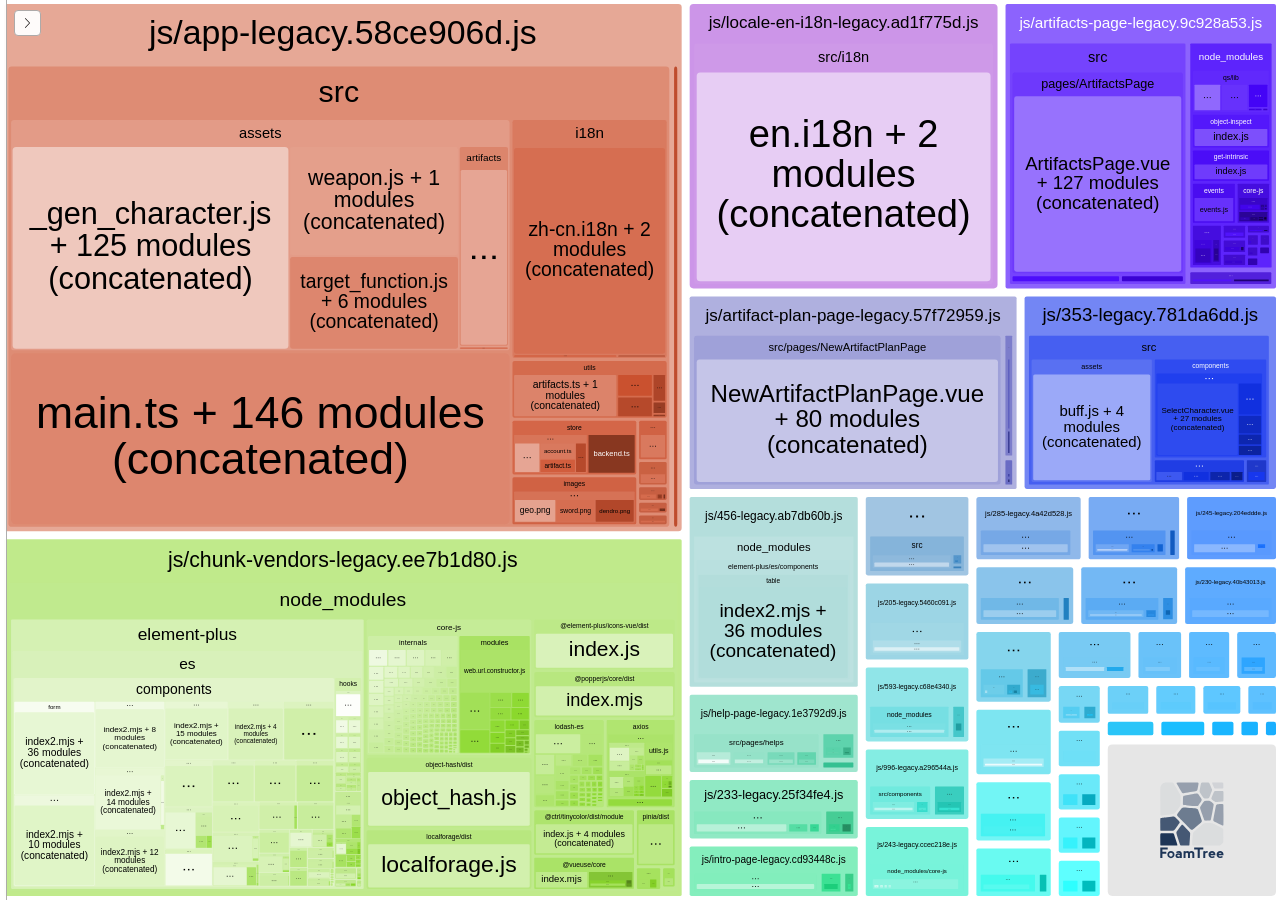
==== commit c28b0685: "Save changes" ====
--- a/legacy-report.html
+++ b/legacy-report.html
@@ -3,7 +3,7 @@
   <head>
     <meta charset="UTF-8"/>
     <meta name="viewport" content="width=device-width, initial-scale=1"/>
-    <title>genshin_artifacts [15 Apr 2026 at 15:04]</title>
+    <title>genshin_artifacts [18 Apr 2026 at 20:58]</title>
     <link rel="shortcut icon" href="[data-uri]" type="image/x-icon" />
 
     <script>
@@ -31,7 +31,7 @@
   <body>
     <div id="app"></div>
     <script>
-      window.chartData = [{"label":"js/app-legacy.1e80fcac.js","isAsset":true,"statSize":1133739.9,"parsedSize":764339,"gzipSize":215479,"groups":[{"label":"_virtual_~icons/ep","path":"./_virtual_~icons/ep","statSize":10448,"groups":[{"id":61728,"label":"brush","path":"./_virtual_~icons/ep/brush","statSize":1196,"parsedSize":926,"gzipSize":603},{"id":43451,"label":"copy-document","path":"./_virtual_~icons/ep/copy-document","statSize":1081,"parsedSize":762,"gzipSize":383},{"id":22414,"label":"cpu","path":"./_virtual_~icons/ep/cpu","statSize":1578,"parsedSize":1259,"gzipSize":459},{"id":75841,"label":"delete","path":"./_virtual_~icons/ep/delete","statSize":940,"parsedSize":670,"gzipSize":397},{"id":44550,"label":"histogram","path":"./_virtual_~icons/ep/histogram","statSize":672,"parsedSize":402,"gzipSize":317},{"id":51833,"label":"info-filled","path":"./_virtual_~icons/ep/info-filled","statSize":1231,"parsedSize":961,"gzipSize":603},{"id":76048,"label":"link","path":"./_virtual_~icons/ep/link","statSize":1216,"parsedSize":946,"gzipSize":544},{"id":83397,"label":"menu","path":"./_virtual_~icons/ep/menu","statSize":995,"parsedSize":725,"gzipSize":355},{"id":59360,"label":"plus","path":"./_virtual_~icons/ep/plus","statSize":704,"parsedSize":434,"gzipSize":318},{"id":51673,"label":"user","path":"./_virtual_~icons/ep/user","statSize":835,"parsedSize":565,"gzipSize":374}],"parsedSize":7650,"gzipSize":1830},{"label":"src","path":"./src","statSize":1123291.9,"groups":[{"label":"api","path":"./src/api","statSize":1916,"groups":[{"id":9187,"label":"client.js","path":"./src/api/client.js","statSize":131,"parsedSize":139,"gzipSize":139},{"id":38436,"label":"misc.js","path":"./src/api/misc.js","statSize":1505,"parsedSize":729,"gzipSize":405},{"id":76968,"label":"repo.js","path":"./src/api/repo.js","statSize":280,"parsedSize":254,"gzipSize":179}],"parsedSize":1122,"gzipSize":526},{"label":"assets","path":"./src/assets","statSize":472308.99999999994,"groups":[{"id":26088,"label":"_gen_character.js + 125 modules (concatenated)","path":"./src/assets/_gen_character.js + 125 modules (concatenated)","statSize":258262.11999999994,"parsedSize":155641,"gzipSize":41557,"concatenated":true,"groups":[{"label":"src","path":"./src/assets/_gen_character.js + 125 modules (concatenated)/src","statSize":258262.12000000002,"groups":[{"label":"assets","path":"./src/assets/_gen_character.js + 125 modules (concatenated)/src/assets","statSize":185177,"groups":[{"id":null,"label":"_gen_character.js","path":"./src/assets/_gen_character.js + 125 modules (concatenated)/src/assets/_gen_character.js","statSize":185177,"parsedSize":111596,"gzipSize":29796,"inaccurateSizes":true}],"parsedSize":111596,"gzipSize":29796,"inaccurateSizes":true},{"label":"images/characters","path":"./src/assets/_gen_character.js + 125 modules (concatenated)/src/images/characters","statSize":73085.12000000002,"groups":[{"id":53096,"label":"AetherAnemo_splash.webp","path":"./src/assets/_gen_character.js + 125 modules (concatenated)/src/images/characters/AetherAnemo_splash.webp","statSize":42,"parsedSize":25,"gzipSize":6,"inaccurateSizes":true},{"id":80096,"label":"AetherDendro_splash.webp","path":"./src/assets/_gen_character.js + 125 modules (concatenated)/src/images/characters/AetherDendro_splash.webp","statSize":42,"parsedSize":25,"gzipSize":6,"inaccurateSizes":true},{"id":4550,"label":"AetherElectro_splash.webp","path":"./src/assets/_gen_character.js + 125 modules (concatenated)/src/images/characters/AetherElectro_splash.webp","statSize":42,"parsedSize":25,"gzipSize":6,"inaccurateSizes":true},{"id":88153,"label":"AetherGeo_splash.webp","path":"./src/assets/_gen_character.js + 125 modules (concatenated)/src/images/characters/AetherGeo_splash.webp","statSize":42,"parsedSize":25,"gzipSize":6,"inaccurateSizes":true},{"id":13580,"label":"AetherHydro_splash.webp","path":"./src/assets/_gen_character.js + 125 modules (concatenated)/src/images/characters/AetherHydro_splash.webp","statSize":42,"parsedSize":25,"gzipSize":6,"inaccurateSizes":true},{"id":78406,"label":"AetherPyro_splash.webp","path":"./src/assets/_gen_character.js + 125 modules (concatenated)/src/images/characters/AetherPyro_splash.webp","statSize":42,"parsedSize":25,"gzipSize":6,"inaccurateSizes":true},{"id":27013,"label":"Albedo_splash.png","path":"./src/assets/_gen_character.js + 125 modules (concatenated)/src/images/characters/Albedo_splash.png","statSize":42,"parsedSize":25,"gzipSize":6,"inaccurateSizes":true},{"id":57801,"label":"Alhaitham_splash.png","path":"./src/assets/_gen_character.js + 125 modules (concatenated)/src/images/characters/Alhaitham_splash.png","statSize":42,"parsedSize":25,"gzipSize":6,"inaccurateSizes":true},{"id":59585,"label":"Aloy_splash.png","path":"./src/assets/_gen_character.js + 125 modules (concatenated)/src/images/characters/Aloy_splash.png","statSize":42,"parsedSize":25,"gzipSize":6,"inaccurateSizes":true},{"id":78557,"label":"Amber_splash.png","path":"./src/assets/_gen_character.js + 125 modules (concatenated)/src/images/characters/Amber_splash.png","statSize":42,"parsedSize":25,"gzipSize":6,"inaccurateSizes":true},{"id":555,"label":"AratakiItto_splash.png","path":"./src/assets/_gen_character.js + 125 modules (concatenated)/src/images/characters/AratakiItto_splash.png","statSize":42,"parsedSize":25,"gzipSize":6,"inaccurateSizes":true},{"id":20877,"label":"Baizhu_splash.png","path":"./src/assets/_gen_character.js + 125 modules (concatenated)/src/images/characters/Baizhu_splash.png","statSize":42,"parsedSize":25,"gzipSize":6,"inaccurateSizes":true},{"id":619,"label":"Barbara_splash.png","path":"./src/assets/_gen_character.js + 125 modules (concatenated)/src/images/characters/Barbara_splash.png","statSize":42,"parsedSize":25,"gzipSize":6,"inaccurateSizes":true},{"id":56524,"label":"Beidou_splash.png","path":"./src/assets/_gen_character.js + 125 modules (concatenated)/src/images/characters/Beidou_splash.png","statSize":42,"parsedSize":25,"gzipSize":6,"inaccurateSizes":true},{"id":46638,"label":"Bennett_splash.png","path":"./src/assets/_gen_character.js + 125 modules (concatenated)/src/images/characters/Bennett_splash.png","statSize":42,"parsedSize":25,"gzipSize":6,"inaccurateSizes":true},{"id":11915,"label":"Candace_splash.png","path":"./src/assets/_gen_character.js + 125 modules (concatenated)/src/images/characters/Candace_splash.png","statSize":42,"parsedSize":25,"gzipSize":6,"inaccurateSizes":true},{"id":20366,"label":"Charlotte_splash.png","path":"./src/assets/_gen_character.js + 125 modules (concatenated)/src/images/characters/Charlotte_splash.png","statSize":42,"parsedSize":25,"gzipSize":6,"inaccurateSizes":true},{"id":78081,"label":"Chongyun_splash.png","path":"./src/assets/_gen_character.js + 125 modules (concatenated)/src/images/characters/Chongyun_splash.png","statSize":42,"parsedSize":25,"gzipSize":6,"inaccurateSizes":true},{"id":22120,"label":"Collei_splash.png","path":"./src/assets/_gen_character.js + 125 modules (concatenated)/src/images/characters/Collei_splash.png","statSize":42,"parsedSize":25,"gzipSize":6,"inaccurateSizes":true},{"id":98264,"label":"Cyno_splash.webp","path":"./src/assets/_gen_character.js + 125 modules (concatenated)/src/images/characters/Cyno_splash.webp","statSize":42,"parsedSize":25,"gzipSize":6,"inaccurateSizes":true},{"id":87194,"label":"Dehya_splash.webp","path":"./src/assets/_gen_character.js + 125 modules (concatenated)/src/images/characters/Dehya_splash.webp","statSize":42,"parsedSize":25,"gzipSize":6,"inaccurateSizes":true},{"id":15355,"label":"Diluc_splash.png","path":"./src/assets/_gen_character.js + 125 modules (concatenated)/src/images/characters/Diluc_splash.png","statSize":42,"parsedSize":25,"gzipSize":6,"inaccurateSizes":true},{"id":65815,"label":"Diona_splash.png","path":"./src/assets/_gen_character.js + 125 modules (concatenated)/src/images/characters/Diona_splash.png","statSize":42,"parsedSize":25,"gzipSize":6,"inaccurateSizes":true},{"id":3140,"label":"Dori_splash.png","path":"./src/assets/_gen_character.js + 125 modules (concatenated)/src/images/characters/Dori_splash.png","statSize":42,"parsedSize":25,"gzipSize":6,"inaccurateSizes":true},{"id":61563,"label":"Durin_splash.webp","path":"./src/assets/_gen_character.js + 125 modules (concatenated)/src/images/characters/Durin_splash.webp","statSize":42,"parsedSize":25,"gzipSize":6,"inaccurateSizes":true},{"id":20756,"label":"Escoffier_splash.png","path":"./src/assets/_gen_character.js + 125 modules (concatenated)/src/images/characters/Escoffier_splash.png","statSize":42,"parsedSize":25,"gzipSize":6,"inaccurateSizes":true},{"id":41989,"label":"Eula_splash.png","path":"./src/assets/_gen_character.js + 125 modules (concatenated)/src/images/characters/Eula_splash.png","statSize":42,"parsedSize":25,"gzipSize":6,"inaccurateSizes":true},{"id":2447,"label":"Faruzan_splash.png","path":"./src/assets/_gen_character.js + 125 modules (concatenated)/src/images/characters/Faruzan_splash.png","statSize":42,"parsedSize":25,"gzipSize":6,"inaccurateSizes":true},{"id":56319,"label":"Fischl_splash.png","path":"./src/assets/_gen_character.js + 125 modules (concatenated)/src/images/characters/Fischl_splash.png","statSize":42,"parsedSize":25,"gzipSize":6,"inaccurateSizes":true},{"id":18164,"label":"Freminet_splash.png","path":"./src/assets/_gen_character.js + 125 modules (concatenated)/src/images/characters/Freminet_splash.png","statSize":42,"parsedSize":25,"gzipSize":6,"inaccurateSizes":true},{"id":63481,"label":"Furina_splash.png","path":"./src/assets/_gen_character.js + 125 modules (concatenated)/src/images/characters/Furina_splash.png","statSize":42,"parsedSize":25,"gzipSize":6,"inaccurateSizes":true},{"id":61810,"label":"Ganyu_splash.png","path":"./src/assets/_gen_character.js + 125 modules (concatenated)/src/images/characters/Ganyu_splash.png","statSize":42,"parsedSize":25,"gzipSize":6,"inaccurateSizes":true},{"id":92574,"label":"Gorou_splash.png","path":"./src/assets/_gen_character.js + 125 modules (concatenated)/src/images/characters/Gorou_splash.png","statSize":42,"parsedSize":25,"gzipSize":6,"inaccurateSizes":true},{"id":44715,"label":"HuTao_splash.png","path":"./src/assets/_gen_character.js + 125 modules (concatenated)/src/images/characters/HuTao_splash.png","statSize":42,"parsedSize":25,"gzipSize":6,"inaccurateSizes":true},{"id":null,"label":"Ifa_splash.webp","path":"./src/assets/_gen_character.js + 125 modules (concatenated)/src/images/characters/Ifa_splash.webp","statSize":10102.08,"parsedSize":6087,"gzipSize":1625,"inaccurateSizes":true},{"id":null,"label":"Jahoda_splash.webp","path":"./src/assets/_gen_character.js + 125 modules (concatenated)/src/images/characters/Jahoda_splash.webp","statSize":9501.76,"parsedSize":5726,"gzipSize":1528,"inaccurateSizes":true},{"id":41946,"label":"Jean_splash.png","path":"./src/assets/_gen_character.js + 125 modules (concatenated)/src/images/characters/Jean_splash.png","statSize":42,"parsedSize":25,"gzipSize":6,"inaccurateSizes":true},{"id":94422,"label":"KaedeharaKazuha_splash.png","path":"./src/assets/_gen_character.js + 125 modules (concatenated)/src/images/characters/KaedeharaKazuha_splash.png","statSize":42,"parsedSize":25,"gzipSize":6,"inaccurateSizes":true},{"id":61503,"label":"Kaeya_splash.png","path":"./src/assets/_gen_character.js + 125 modules (concatenated)/src/images/characters/Kaeya_splash.png","statSize":42,"parsedSize":25,"gzipSize":6,"inaccurateSizes":true},{"id":45966,"label":"KamisatoAyaka_splash.png","path":"./src/assets/_gen_character.js + 125 modules (concatenated)/src/images/characters/KamisatoAyaka_splash.png","statSize":42,"parsedSize":25,"gzipSize":6,"inaccurateSizes":true},{"id":61483,"label":"KamisatoAyato_splash.png","path":"./src/assets/_gen_character.js + 125 modules (concatenated)/src/images/characters/KamisatoAyato_splash.png","statSize":42,"parsedSize":25,"gzipSize":6,"inaccurateSizes":true},{"id":39861,"label":"Kaveh_splash.png","path":"./src/assets/_gen_character.js + 125 modules (concatenated)/src/images/characters/Kaveh_splash.png","statSize":42,"parsedSize":25,"gzipSize":6,"inaccurateSizes":true},{"id":25081,"label":"Keqing_splash.png","path":"./src/assets/_gen_character.js + 125 modules (concatenated)/src/images/characters/Keqing_splash.png","statSize":42,"parsedSize":25,"gzipSize":6,"inaccurateSizes":true},{"id":36685,"label":"Klee_splash.png","path":"./src/assets/_gen_character.js + 125 modules (concatenated)/src/images/characters/Klee_splash.png","statSize":42,"parsedSize":25,"gzipSize":6,"inaccurateSizes":true},{"id":31649,"label":"KujouSara_splash.png","path":"./src/assets/_gen_character.js + 125 modules (concatenated)/src/images/characters/KujouSara_splash.png","statSize":42,"parsedSize":25,"gzipSize":6,"inaccurateSizes":true},{"id":24358,"label":"KukiShinobu_splash.png","path":"./src/assets/_gen_character.js + 125 modules (concatenated)/src/images/characters/KukiShinobu_splash.png","statSize":42,"parsedSize":25,"gzipSize":6,"inaccurateSizes":true},{"id":34411,"label":"Layla_splash.png","path":"./src/assets/_gen_character.js + 125 modules (concatenated)/src/images/characters/Layla_splash.png","statSize":42,"parsedSize":25,"gzipSize":6,"inaccurateSizes":true},{"id":78143,"label":"Lisa_splash.png","path":"./src/assets/_gen_character.js + 125 modules (concatenated)/src/images/characters/Lisa_splash.png","statSize":42,"parsedSize":25,"gzipSize":6,"inaccurateSizes":true},{"id":32595,"label":"Lynette_splash.png","path":"./src/assets/_gen_character.js + 125 modules (concatenated)/src/images/characters/Lynette_splash.png","statSize":42,"parsedSize":25,"gzipSize":6,"inaccurateSizes":true},{"id":76591,"label":"Lyney_splash.png","path":"./src/assets/_gen_character.js + 125 modules (concatenated)/src/images/characters/Lyney_splash.png","statSize":42,"parsedSize":25,"gzipSize":6,"inaccurateSizes":true},{"id":99853,"label":"Mona_splash.png","path":"./src/assets/_gen_character.js + 125 modules (concatenated)/src/images/characters/Mona_splash.png","statSize":42,"parsedSize":25,"gzipSize":6,"inaccurateSizes":true},{"id":42481,"label":"Nahida_splash.png","path":"./src/assets/_gen_character.js + 125 modules (concatenated)/src/images/characters/Nahida_splash.png","statSize":42,"parsedSize":25,"gzipSize":6,"inaccurateSizes":true},{"id":80933,"label":"Neuvillette_splash.png","path":"./src/assets/_gen_character.js + 125 modules (concatenated)/src/images/characters/Neuvillette_splash.png","statSize":42,"parsedSize":25,"gzipSize":6,"inaccurateSizes":true},{"id":72585,"label":"Nilou_splash.png","path":"./src/assets/_gen_character.js + 125 modules (concatenated)/src/images/characters/Nilou_splash.png","statSize":42,"parsedSize":25,"gzipSize":6,"inaccurateSizes":true},{"id":63996,"label":"Ningguang_splash.png","path":"./src/assets/_gen_character.js + 125 modules (concatenated)/src/images/characters/Ningguang_splash.png","statSize":42,"parsedSize":25,"gzipSize":6,"inaccurateSizes":true},{"id":68709,"label":"Noelle_splash.png","path":"./src/assets/_gen_character.js + 125 modules (concatenated)/src/images/characters/Noelle_splash.png","statSize":42,"parsedSize":25,"gzipSize":6,"inaccurateSizes":true},{"id":66231,"label":"Mika_splash.webp","path":"./src/assets/_gen_character.js + 125 modules (concatenated)/src/images/characters/Mika_splash.webp","statSize":42,"parsedSize":25,"gzipSize":6,"inaccurateSizes":true},{"id":8156,"label":"Qiqi_splash.png","path":"./src/assets/_gen_character.js + 125 modules (concatenated)/src/images/characters/Qiqi_splash.png","statSize":42,"parsedSize":25,"gzipSize":6,"inaccurateSizes":true},{"id":53969,"label":"RaidenShogun_splash.png","path":"./src/assets/_gen_character.js + 125 modules (concatenated)/src/images/characters/RaidenShogun_splash.png","statSize":42,"parsedSize":25,"gzipSize":6,"inaccurateSizes":true},{"id":44922,"label":"Razor_splash.png","path":"./src/assets/_gen_character.js + 125 modules (concatenated)/src/images/characters/Razor_splash.png","statSize":42,"parsedSize":25,"gzipSize":6,"inaccurateSizes":true},{"id":6843,"label":"Rosaria_splash.png","path":"./src/assets/_gen_character.js + 125 modules (concatenated)/src/images/characters/Rosaria_splash.png","statSize":42,"parsedSize":25,"gzipSize":6,"inaccurateSizes":true},{"id":23323,"label":"SangonomiyaKokomi_splash.png","path":"./src/assets/_gen_character.js + 125 modules (concatenated)/src/images/characters/SangonomiyaKokomi_splash.png","statSize":42,"parsedSize":25,"gzipSize":6,"inaccurateSizes":true},{"id":8314,"label":"Sayu_splash.png","path":"./src/assets/_gen_character.js + 125 modules (concatenated)/src/images/characters/Sayu_splash.png","statSize":42,"parsedSize":25,"gzipSize":6,"inaccurateSizes":true},{"id":6011,"label":"Shenhe_splash.png","path":"./src/assets/_gen_character.js + 125 modules (concatenated)/src/images/characters/Shenhe_splash.png","statSize":42,"parsedSize":25,"gzipSize":6,"inaccurateSizes":true},{"id":7704,"label":"ShikanoinHeizou_splash.png","path":"./src/assets/_gen_character.js + 125 modules (concatenated)/src/images/characters/ShikanoinHeizou_splash.png","statSize":42,"parsedSize":25,"gzipSize":6,"inaccurateSizes":true},{"id":92912,"label":"Skirk_splash.png","path":"./src/assets/_gen_character.js + 125 modules (concatenated)/src/images/characters/Skirk_splash.png","statSize":42,"parsedSize":25,"gzipSize":6,"inaccurateSizes":true},{"id":78104,"label":"Sucrose_splash.png","path":"./src/assets/_gen_character.js + 125 modules (concatenated)/src/images/characters/Sucrose_splash.png","statSize":42,"parsedSize":25,"gzipSize":6,"inaccurateSizes":true},{"id":78371,"label":"Tartaglia_splash.png","path":"./src/assets/_gen_character.js + 125 modules (concatenated)/src/images/characters/Tartaglia_splash.png","statSize":42,"parsedSize":25,"gzipSize":6,"inaccurateSizes":true},{"id":64737,"label":"Thoma_splash.png","path":"./src/assets/_gen_character.js + 125 modules (concatenated)/src/images/characters/Thoma_splash.png","statSize":42,"parsedSize":25,"gzipSize":6,"inaccurateSizes":true},{"id":90140,"label":"Tighnari_splash.png","path":"./src/assets/_gen_character.js + 125 modules (concatenated)/src/images/characters/Tighnari_splash.png","statSize":42,"parsedSize":25,"gzipSize":6,"inaccurateSizes":true},{"id":57087,"label":"Varka_splash.png","path":"./src/assets/_gen_character.js + 125 modules (concatenated)/src/images/characters/Varka_splash.png","statSize":42,"parsedSize":25,"gzipSize":6,"inaccurateSizes":true},{"id":40384,"label":"Venti_splash.png","path":"./src/assets/_gen_character.js + 125 modules (concatenated)/src/images/characters/Venti_splash.png","statSize":42,"parsedSize":25,"gzipSize":6,"inaccurateSizes":true},{"id":69830,"label":"Wanderer_splash.png","path":"./src/assets/_gen_character.js + 125 modules (concatenated)/src/images/characters/Wanderer_splash.png","statSize":42,"parsedSize":25,"gzipSize":6,"inaccurateSizes":true},{"id":70515,"label":"Wriothesley_splash.png","path":"./src/assets/_gen_character.js + 125 modules (concatenated)/src/images/characters/Wriothesley_splash.png","statSize":42,"parsedSize":25,"gzipSize":6,"inaccurateSizes":true},{"id":null,"label":"ManekinaAnemo_splash.webp","path":"./src/assets/_gen_character.js + 125 modules (concatenated)/src/images/characters/ManekinaAnemo_splash.webp","statSize":5634.52,"parsedSize":3395,"gzipSize":906,"inaccurateSizes":true},{"id":null,"label":"ManekinaCryo_splash.webp","path":"./src/assets/_gen_character.js + 125 modules (concatenated)/src/images/characters/ManekinaCryo_splash.webp","statSize":5634.52,"parsedSize":3395,"gzipSize":906,"inaccurateSizes":true},{"id":null,"label":"ManekinaDendro_splash.webp","path":"./src/assets/_gen_character.js + 125 modules (concatenated)/src/images/characters/ManekinaDendro_splash.webp","statSize":5634.52,"parsedSize":3395,"gzipSize":906,"inaccurateSizes":true},{"id":null,"label":"ManekinaElectro_splash.webp","path":"./src/assets/_gen_character.js + 125 modules (concatenated)/src/images/characters/ManekinaElectro_splash.webp","statSize":5634.52,"parsedSize":3395,"gzipSize":906,"inaccurateSizes":true},{"id":null,"label":"ManekinaGeo_splash.webp","path":"./src/assets/_gen_character.js + 125 modules (concatenated)/src/images/characters/ManekinaGeo_splash.webp","statSize":5634.52,"parsedSize":3395,"gzipSize":906,"inaccurateSizes":true},{"id":null,"label":"ManekinaHydro_splash.webp","path":"./src/assets/_gen_character.js + 125 modules (concatenated)/src/images/characters/ManekinaHydro_splash.webp","statSize":5634.52,"parsedSize":3395,"gzipSize":906,"inaccurateSizes":true},{"id":null,"label":"ManekinaPyro_splash.webp","path":"./src/assets/_gen_character.js + 125 modules (concatenated)/src/images/characters/ManekinaPyro_splash.webp","statSize":5634.52,"parsedSize":3395,"gzipSize":906,"inaccurateSizes":true},{"id":41791,"label":"Xiangling_splash.png","path":"./src/assets/_gen_character.js + 125 modules (concatenated)/src/images/characters/Xiangling_splash.png","statSize":42,"parsedSize":25,"gzipSize":6,"inaccurateSizes":true},{"id":12959,"label":"Xiao_splash.png","path":"./src/assets/_gen_character.js + 125 modules (concatenated)/src/images/characters/Xiao_splash.png","statSize":42,"parsedSize":25,"gzipSize":6,"inaccurateSizes":true},{"id":60351,"label":"Xingqiu_splash.png","path":"./src/assets/_gen_character.js + 125 modules (concatenated)/src/images/characters/Xingqiu_splash.png","statSize":42,"parsedSize":25,"gzipSize":6,"inaccurateSizes":true},{"id":26977,"label":"Xinyan_splash.png","path":"./src/assets/_gen_character.js + 125 modules (concatenated)/src/images/characters/Xinyan_splash.png","statSize":42,"parsedSize":25,"gzipSize":6,"inaccurateSizes":true},{"id":55727,"label":"YaeMiko_splash.png","path":"./src/assets/_gen_character.js + 125 modules (concatenated)/src/images/characters/YaeMiko_splash.png","statSize":42,"parsedSize":25,"gzipSize":6,"inaccurateSizes":true},{"id":35328,"label":"Yanfei_splash.png","path":"./src/assets/_gen_character.js + 125 modules (concatenated)/src/images/characters/Yanfei_splash.png","statSize":42,"parsedSize":25,"gzipSize":6,"inaccurateSizes":true},{"id":12454,"label":"Yaoyao_splash.png","path":"./src/assets/_gen_character.js + 125 modules (concatenated)/src/images/characters/Yaoyao_splash.png","statSize":42,"parsedSize":25,"gzipSize":6,"inaccurateSizes":true},{"id":65595,"label":"Yelan_splash.png","path":"./src/assets/_gen_character.js + 125 modules (concatenated)/src/images/characters/Yelan_splash.png","statSize":42,"parsedSize":25,"gzipSize":6,"inaccurateSizes":true},{"id":61885,"label":"Yoimiya_splash.png","path":"./src/assets/_gen_character.js + 125 modules (concatenated)/src/images/characters/Yoimiya_splash.png","statSize":42,"parsedSize":25,"gzipSize":6,"inaccurateSizes":true},{"id":95153,"label":"Yunjin_splash.png","path":"./src/assets/_gen_character.js + 125 modules (concatenated)/src/images/characters/Yunjin_splash.png","statSize":42,"parsedSize":25,"gzipSize":6,"inaccurateSizes":true},{"id":95621,"label":"Zhongli_splash.png","path":"./src/assets/_gen_character.js + 125 modules (concatenated)/src/images/characters/Zhongli_splash.png","statSize":42,"parsedSize":25,"gzipSize":6,"inaccurateSizes":true},{"id":26080,"label":"Kirara_splash.png","path":"./src/assets/_gen_character.js + 125 modules (concatenated)/src/images/characters/Kirara_splash.png","statSize":42,"parsedSize":25,"gzipSize":6,"inaccurateSizes":true},{"id":82278,"label":"Chevreuse_splash.png","path":"./src/assets/_gen_character.js + 125 modules (concatenated)/src/images/characters/Chevreuse_splash.png","statSize":42,"parsedSize":25,"gzipSize":6,"inaccurateSizes":true},{"id":25485,"label":"Navia_splash.png","path":"./src/assets/_gen_character.js + 125 modules (concatenated)/src/images/characters/Navia_splash.png","statSize":42,"parsedSize":25,"gzipSize":6,"inaccurateSizes":true},{"id":91997,"label":"Gaming_splash.png","path":"./src/assets/_gen_character.js + 125 modules (concatenated)/src/images/characters/Gaming_splash.png","statSize":42,"parsedSize":25,"gzipSize":6,"inaccurateSizes":true},{"id":84730,"label":"Xianyun_splash.png","path":"./src/assets/_gen_character.js + 125 modules (concatenated)/src/images/characters/Xianyun_splash.png","statSize":42,"parsedSize":25,"gzipSize":6,"inaccurateSizes":true},{"id":39586,"label":"Chiori_splash.png","path":"./src/assets/_gen_character.js + 125 modules (concatenated)/src/images/characters/Chiori_splash.png","statSize":42,"parsedSize":25,"gzipSize":6,"inaccurateSizes":true},{"id":55842,"label":"Arlecchino_splash.png","path":"./src/assets/_gen_character.js + 125 modules (concatenated)/src/images/characters/Arlecchino_splash.png","statSize":42,"parsedSize":25,"gzipSize":6,"inaccurateSizes":true},{"id":28498,"label":"Clorinde_splash.png","path":"./src/assets/_gen_character.js + 125 modules (concatenated)/src/images/characters/Clorinde_splash.png","statSize":42,"parsedSize":25,"gzipSize":6,"inaccurateSizes":true},{"id":36925,"label":"Sigewinne_splash.png","path":"./src/assets/_gen_character.js + 125 modules (concatenated)/src/images/characters/Sigewinne_splash.png","statSize":42,"parsedSize":25,"gzipSize":6,"inaccurateSizes":true},{"id":86862,"label":"Sethos_splash.png","path":"./src/assets/_gen_character.js + 125 modules (concatenated)/src/images/characters/Sethos_splash.png","statSize":42,"parsedSize":25,"gzipSize":6,"inaccurateSizes":true},{"id":19137,"label":"Emilie_splash.png","path":"./src/assets/_gen_character.js + 125 modules (concatenated)/src/images/characters/Emilie_splash.png","statSize":42,"parsedSize":25,"gzipSize":6,"inaccurateSizes":true},{"id":98369,"label":"Kachina_splash.png","path":"./src/assets/_gen_character.js + 125 modules (concatenated)/src/images/characters/Kachina_splash.png","statSize":42,"parsedSize":25,"gzipSize":6,"inaccurateSizes":true},{"id":80673,"label":"Mualani_splash.png","path":"./src/assets/_gen_character.js + 125 modules (concatenated)/src/images/characters/Mualani_splash.png","statSize":42,"parsedSize":25,"gzipSize":6,"inaccurateSizes":true},{"id":65538,"label":"Kinich_splash.png","path":"./src/assets/_gen_character.js + 125 modules (concatenated)/src/images/characters/Kinich_splash.png","statSize":42,"parsedSize":25,"gzipSize":6,"inaccurateSizes":true},{"id":61953,"label":"Xilonen_splash.png","path":"./src/assets/_gen_character.js + 125 modules (concatenated)/src/images/characters/Xilonen_splash.png","statSize":42,"parsedSize":25,"gzipSize":6,"inaccurateSizes":true},{"id":60921,"label":"Ororon_splash.png","path":"./src/assets/_gen_character.js + 125 modules (concatenated)/src/images/characters/Ororon_splash.png","statSize":42,"parsedSize":25,"gzipSize":6,"inaccurateSizes":true},{"id":35707,"label":"Chasca_splash.png","path":"./src/assets/_gen_character.js + 125 modules (concatenated)/src/images/characters/Chasca_splash.png","statSize":42,"parsedSize":25,"gzipSize":6,"inaccurateSizes":true},{"id":15053,"label":"Lanyan_splash.png","path":"./src/assets/_gen_character.js + 125 modules (concatenated)/src/images/characters/Lanyan_splash.png","statSize":42,"parsedSize":25,"gzipSize":6,"inaccurateSizes":true},{"id":92364,"label":"Mavuika_splash.png","path":"./src/assets/_gen_character.js + 125 modules (concatenated)/src/images/characters/Mavuika_splash.png","statSize":42,"parsedSize":25,"gzipSize":6,"inaccurateSizes":true},{"id":85290,"label":"Citlali_splash.png","path":"./src/assets/_gen_character.js + 125 modules (concatenated)/src/images/characters/Citlali_splash.png","statSize":42,"parsedSize":25,"gzipSize":6,"inaccurateSizes":true},{"id":74264,"label":"YumemizukiMizuki_splash.png","path":"./src/assets/_gen_character.js + 125 modules (concatenated)/src/images/characters/YumemizukiMizuki_splash.png","statSize":42,"parsedSize":25,"gzipSize":6,"inaccurateSizes":true},{"id":69362,"label":"Iansan_splash.png","path":"./src/assets/_gen_character.js + 125 modules (concatenated)/src/images/characters/Iansan_splash.png","statSize":42,"parsedSize":25,"gzipSize":6,"inaccurateSizes":true},{"id":26736,"label":"Varesa_splash.png","path":"./src/assets/_gen_character.js + 125 modules (concatenated)/src/images/characters/Varesa_splash.png","statSize":42,"parsedSize":25,"gzipSize":6,"inaccurateSizes":true},{"id":16674,"label":"Aino_splash.webp","path":"./src/assets/_gen_character.js + 125 modules (concatenated)/src/images/characters/Aino_splash.webp","statSize":42,"parsedSize":25,"gzipSize":6,"inaccurateSizes":true},{"id":51398,"label":"Ineffa_splash.webp","path":"./src/assets/_gen_character.js + 125 modules (concatenated)/src/images/characters/Ineffa_splash.webp","statSize":42,"parsedSize":25,"gzipSize":6,"inaccurateSizes":true},{"id":91885,"label":"Flins_splash.webp","path":"./src/assets/_gen_character.js + 125 modules (concatenated)/src/images/characters/Flins_splash.webp","statSize":42,"parsedSize":25,"gzipSize":6,"inaccurateSizes":true},{"id":32033,"label":"Nefer_splash.webp","path":"./src/assets/_gen_character.js + 125 modules (concatenated)/src/images/characters/Nefer_splash.webp","statSize":42,"parsedSize":25,"gzipSize":6,"inaccurateSizes":true},{"id":24939,"label":"Lauma_splash.webp","path":"./src/assets/_gen_character.js + 125 modules (concatenated)/src/images/characters/Lauma_splash.webp","statSize":42,"parsedSize":25,"gzipSize":6,"inaccurateSizes":true},{"id":null,"label":"Dahlia_splash.webp","path":"./src/assets/_gen_character.js + 125 modules (concatenated)/src/images/characters/Dahlia_splash.webp","statSize":9209.640000000001,"parsedSize":5550,"gzipSize":1481,"inaccurateSizes":true},{"id":88991,"label":"Columbina_splash.webp","path":"./src/assets/_gen_character.js + 125 modules (concatenated)/src/images/characters/Columbina_splash.webp","statSize":42,"parsedSize":25,"gzipSize":6,"inaccurateSizes":true},{"id":79797,"label":"Zibai_splash.png","path":"./src/assets/_gen_character.js + 125 modules (concatenated)/src/images/characters/Zibai_splash.png","statSize":42,"parsedSize":25,"gzipSize":6,"inaccurateSizes":true},{"id":17617,"label":"Linnea_splash.png","path":"./src/assets/_gen_character.js + 125 modules (concatenated)/src/images/characters/Linnea_splash.png","statSize":42,"parsedSize":25,"gzipSize":6,"inaccurateSizes":true},{"id":62026,"label":"Illuga_splash.png","path":"./src/assets/_gen_character.js + 125 modules (concatenated)/src/images/characters/Illuga_splash.png","statSize":42,"parsedSize":25,"gzipSize":6,"inaccurateSizes":true}],"parsedSize":44044,"gzipSize":11760,"inaccurateSizes":true}],"parsedSize":155641,"gzipSize":41557,"inaccurateSizes":true}]},{"label":"artifacts","path":"./src/assets/artifacts","statSize":52335.84,"groups":[{"id":91420,"label":"index.ts + 9 modules (concatenated)","path":"./src/assets/artifacts/index.ts + 9 modules (concatenated)","statSize":52335.84,"parsedSize":27626,"gzipSize":6221,"concatenated":true,"groups":[{"label":"src/assets","path":"./src/assets/artifacts/index.ts + 9 modules (concatenated)/src/assets","statSize":52335.84,"groups":[{"label":"artifacts","path":"./src/assets/artifacts/index.ts + 9 modules (concatenated)/src/assets/artifacts","statSize":8214.84,"groups":[{"id":null,"label":"index.ts","path":"./src/assets/artifacts/index.ts + 9 modules (concatenated)/src/assets/artifacts/index.ts","statSize":776,"parsedSize":409,"gzipSize":92,"inaccurateSizes":true},{"id":null,"label":"artifacts_main_tag.json","path":"./src/assets/artifacts/index.ts + 9 modules (concatenated)/src/assets/artifacts/artifacts_main_tag.json","statSize":467,"parsedSize":246,"gzipSize":55,"inaccurateSizes":true},{"id":null,"label":"artifacts_secondary_tag.json","path":"./src/assets/artifacts/index.ts + 9 modules (concatenated)/src/assets/artifacts/artifacts_secondary_tag.json","statSize":167,"parsedSize":88,"gzipSize":19,"inaccurateSizes":true},{"label":"icons","path":"./src/assets/artifacts/index.ts + 9 modules (concatenated)/src/assets/artifacts/icons","statSize":6804.84,"groups":[{"id":null,"label":"index.js","path":"./src/assets/artifacts/index.ts + 9 modules (concatenated)/src/assets/artifacts/icons/index.js","statSize":225,"parsedSize":118,"gzipSize":26,"inaccurateSizes":true},{"id":null,"label":"flower.png","path":"./src/assets/artifacts/index.ts + 9 modules (concatenated)/src/assets/artifacts/icons/flower.png","statSize":1373.3200000000002,"parsedSize":724,"gzipSize":163,"inaccurateSizes":true},{"id":null,"label":"feather.png","path":"./src/assets/artifacts/index.ts + 9 modules (concatenated)/src/assets/artifacts/icons/feather.png","statSize":1284.88,"parsedSize":678,"gzipSize":152,"inaccurateSizes":true},{"id":null,"label":"sand.png","path":"./src/assets/artifacts/index.ts + 9 modules (concatenated)/src/assets/artifacts/icons/sand.png","statSize":1367.96,"parsedSize":722,"gzipSize":162,"inaccurateSizes":true},{"id":null,"label":"cup.png","path":"./src/assets/artifacts/index.ts + 9 modules (concatenated)/src/assets/artifacts/icons/cup.png","statSize":1235.3000000000002,"parsedSize":652,"gzipSize":146,"inaccurateSizes":true},{"id":null,"label":"head.png","path":"./src/assets/artifacts/index.ts + 9 modules (concatenated)/src/assets/artifacts/icons/head.png","statSize":1318.38,"parsedSize":695,"gzipSize":156,"inaccurateSizes":true}],"parsedSize":3592,"gzipSize":808,"inaccurateSizes":true}],"parsedSize":4336,"gzipSize":976,"inaccurateSizes":true},{"id":null,"label":"_gen_artifact.js","path":"./src/assets/artifacts/index.ts + 9 modules (concatenated)/src/assets/_gen_artifact.js","statSize":44121,"parsedSize":23289,"gzipSize":5244,"inaccurateSizes":true}],"parsedSize":27626,"gzipSize":6221,"inaccurateSizes":true}]}],"parsedSize":27626,"gzipSize":6221},{"id":11388,"label":"character.js","path":"./src/assets/character.js","statSize":893,"parsedSize":426,"gzipSize":289},{"id":33153,"label":"logo.png","path":"./src/assets/logo.png","statSize":42},{"id":32358,"label":"target_function.js + 6 modules (concatenated)","path":"./src/assets/target_function.js + 6 modules (concatenated)","statSize":63458.03999999999,"parsedSize":43754,"gzipSize":16941,"concatenated":true,"groups":[{"label":"src","path":"./src/assets/target_function.js + 6 modules (concatenated)/src","statSize":63458.04,"groups":[{"label":"assets","path":"./src/assets/target_function.js + 6 modules (concatenated)/src/assets","statSize":48798,"groups":[{"id":null,"label":"target_function.js","path":"./src/assets/target_function.js + 6 modules (concatenated)/src/assets/target_function.js","statSize":732,"parsedSize":504,"gzipSize":195,"inaccurateSizes":true},{"id":null,"label":"_gen_tf.js","path":"./src/assets/target_function.js + 6 modules (concatenated)/src/assets/_gen_tf.js","statSize":48066,"parsedSize":33141,"gzipSize":12831,"inaccurateSizes":true}],"parsedSize":33645,"gzipSize":13027,"inaccurateSizes":true},{"label":"images/misc","path":"./src/assets/target_function.js + 6 modules (concatenated)/src/images/misc","statSize":14660.039999999999,"groups":[{"id":null,"label":"fire_slime.png","path":"./src/assets/target_function.js + 6 modules (concatenated)/src/images/misc/fire_slime.png","statSize":3576.28,"parsedSize":2465,"gzipSize":954,"inaccurateSizes":true},{"id":null,"label":"ice_slime.png","path":"./src/assets/target_function.js + 6 modules (concatenated)/src/images/misc/ice_slime.png","statSize":4333.38,"parsedSize":2987,"gzipSize":1156,"inaccurateSizes":true},{"id":null,"label":"water_slime.png","path":"./src/assets/target_function.js + 6 modules (concatenated)/src/images/misc/water_slime.png","statSize":2182.6800000000003,"parsedSize":1504,"gzipSize":582,"inaccurateSizes":true},{"id":null,"label":"thunder_slime.png","path":"./src/assets/target_function.js + 6 modules (concatenated)/src/images/misc/thunder_slime.png","statSize":2275.1400000000003,"parsedSize":1568,"gzipSize":607,"inaccurateSizes":true},{"id":null,"label":"wind_slime.png","path":"./src/assets/target_function.js + 6 modules (concatenated)/src/images/misc/wind_slime.png","statSize":2292.56,"parsedSize":1580,"gzipSize":612,"inaccurateSizes":true}],"parsedSize":10108,"gzipSize":3913,"inaccurateSizes":true}],"parsedSize":43754,"gzipSize":16941,"inaccurateSizes":true}]},{"id":76755,"label":"weapon.js + 1 modules (concatenated)","path":"./src/assets/weapon.js + 1 modules (concatenated)","statSize":97318,"parsedSize":51353,"gzipSize":10853,"concatenated":true,"groups":[{"label":"src/assets","path":"./src/assets/weapon.js + 1 modules (concatenated)/src/assets","statSize":97318,"groups":[{"id":null,"label":"weapon.js","path":"./src/assets/weapon.js + 1 modules (concatenated)/src/assets/weapon.js","statSize":861,"parsedSize":454,"gzipSize":96,"inaccurateSizes":true},{"id":null,"label":"_gen_weapon.js","path":"./src/assets/weapon.js + 1 modules (concatenated)/src/assets/_gen_weapon.js","statSize":96457,"parsedSize":50898,"gzipSize":10756,"inaccurateSizes":true}],"parsedSize":51353,"gzipSize":10853,"inaccurateSizes":true}]}],"parsedSize":278800,"gzipSize":75392},{"label":"components/loading","path":"./src/components/loading","statSize":6607,"groups":[{"id":34501,"label":"SimpleError.vue + 4 modules (concatenated)","path":"./src/components/loading/SimpleError.vue + 4 modules (concatenated)","statSize":2811,"parsedSize":249,"gzipSize":199,"concatenated":true,"groups":[{"label":"src/components/loading","path":"./src/components/loading/SimpleError.vue + 4 modules (concatenated)/src/components/loading","statSize":2811,"groups":[{"id":null,"label":"SimpleError.vue","path":"./src/components/loading/SimpleError.vue + 4 modules (concatenated)/src/components/loading/SimpleError.vue","statSize":443,"parsedSize":39,"gzipSize":31,"inaccurateSizes":true},{"id":null,"label":"SimpleError.vue?vue&type=template&id=46e03581","path":"./src/components/loading/SimpleError.vue + 4 modules (concatenated)/src/components/loading/SimpleError.vue?vue&type=template&id=46e03581","statSize":1005,"parsedSize":89,"gzipSize":71,"inaccurateSizes":true},{"id":null,"label":"SimpleError.vue?vue&type=script&lang=js","path":"./src/components/loading/SimpleError.vue + 4 modules (concatenated)/src/components/loading/SimpleError.vue?vue&type=script&lang=js","statSize":1363,"parsedSize":120,"gzipSize":96,"inaccurateSizes":true}],"parsedSize":249,"gzipSize":199,"inaccurateSizes":true}]},{"id":69022,"label":"SimpleLoading.vue + 4 modules (concatenated)","path":"./src/components/loading/SimpleLoading.vue + 4 modules (concatenated)","statSize":3796,"parsedSize":660,"gzipSize":388,"concatenated":true,"groups":[{"label":"src/components/loading","path":"./src/components/loading/SimpleLoading.vue + 4 modules (concatenated)/src/components/loading","statSize":3796,"groups":[{"id":null,"label":"SimpleLoading.vue","path":"./src/components/loading/SimpleLoading.vue + 4 modules (concatenated)/src/components/loading/SimpleLoading.vue","statSize":497,"parsedSize":86,"gzipSize":50,"inaccurateSizes":true},{"id":null,"label":"SimpleLoading.vue?vue&type=script&setup=true&lang=ts","path":"./src/components/loading/SimpleLoading.vue + 4 modules (concatenated)/src/components/loading/SimpleLoading.vue?vue&type=script&setup=true&lang=ts","statSize":2360,"parsedSize":410,"gzipSize":241,"inaccurateSizes":true},{"id":null,"label":"SimpleLoading.vue?vue&type=style&index=0&id=72e106f8&scoped=true&lang=scss","path":"./src/components/loading/SimpleLoading.vue + 4 modules (concatenated)/src/components/loading/SimpleLoading.vue?vue&type=style&index=0&id=72e106f8&scoped=true&lang=scss","statSize":939,"parsedSize":163,"gzipSize":95,"inaccurateSizes":true}],"parsedSize":660,"gzipSize":388,"inaccurateSizes":true}]}],"parsedSize":909,"gzipSize":452},{"label":"composables","path":"./src/composables","statSize":1598,"groups":[{"id":11340,"label":"enemy.ts","path":"./src/composables/enemy.ts","statSize":1598,"parsedSize":848,"gzipSize":461}],"parsedSize":848,"gzipSize":461},{"label":"constants","path":"./src/constants","statSize":4776,"groups":[{"id":11825,"label":"artifact.ts","path":"./src/constants/artifact.ts","statSize":4776,"parsedSize":2998,"gzipSize":936}],"parsedSize":2998,"gzipSize":936},{"label":"i18n","path":"./src/i18n","statSize":98406,"groups":[{"label":" lazy ^\\.\\","path":"./src/i18n/ lazy ^\\.\\","statSize":160,"groups":[{"id":74311,"label":".*\\.i18n$ chunkName: locale-[request] namespace object","path":"./src/i18n/ lazy ^\\.\\/.*\\.i18n$ chunkName: locale-[request] namespace object","statSize":160,"parsedSize":373,"gzipSize":274}],"parsedSize":373,"gzipSize":274},{"id":53832,"label":"i18n.ts","path":"./src/i18n/i18n.ts","statSize":2536,"parsedSize":800,"gzipSize":448},{"id":57924,"label":"zh-cn.i18n + 2 modules (concatenated)","path":"./src/i18n/zh-cn.i18n + 2 modules (concatenated)","statSize":95710,"parsedSize":88995,"gzipSize":53301,"concatenated":true,"groups":[{"label":"src/i18n","path":"./src/i18n/zh-cn.i18n + 2 modules (concatenated)/src/i18n","statSize":95710,"groups":[{"id":null,"label":"zh-cn.i18n","path":"./src/i18n/zh-cn.i18n + 2 modules (concatenated)/src/i18n/zh-cn.i18n","statSize":912,"parsedSize":848,"gzipSize":507,"inaccurateSizes":true},{"label":"locales","path":"./src/i18n/zh-cn.i18n + 2 modules (concatenated)/src/i18n/locales","statSize":14891,"groups":[{"id":null,"label":"zh-cn.js","path":"./src/i18n/zh-cn.i18n + 2 modules (concatenated)/src/i18n/locales/zh-cn.js","statSize":14891,"parsedSize":13846,"gzipSize":8292,"inaccurateSizes":true}],"parsedSize":13846,"gzipSize":8292,"inaccurateSizes":true},{"label":"generated","path":"./src/i18n/zh-cn.i18n + 2 modules (concatenated)/src/i18n/generated","statSize":79907,"groups":[{"id":null,"label":"zh-cn.json","path":"./src/i18n/zh-cn.i18n + 2 modules (concatenated)/src/i18n/generated/zh-cn.json","statSize":79907,"parsedSize":74300,"gzipSize":44500,"inaccurateSizes":true}],"parsedSize":74300,"gzipSize":44500,"inaccurateSizes":true}],"parsedSize":88995,"gzipSize":53301,"inaccurateSizes":true}]}],"parsedSize":90168,"gzipSize":54033},{"label":"images","path":"./src/images","statSize":19858.9,"groups":[{"label":"characters","path":"./src/images/characters","statSize":4830,"groups":[{"id":53096,"label":"AetherAnemo_splash.webp","path":"./src/images/characters/AetherAnemo_splash.webp","statSize":42},{"id":80096,"label":"AetherDendro_splash.webp","path":"./src/images/characters/AetherDendro_splash.webp","statSize":42},{"id":4550,"label":"AetherElectro_splash.webp","path":"./src/images/characters/AetherElectro_splash.webp","statSize":42},{"id":88153,"label":"AetherGeo_splash.webp","path":"./src/images/characters/AetherGeo_splash.webp","statSize":42},{"id":13580,"label":"AetherHydro_splash.webp","path":"./src/images/characters/AetherHydro_splash.webp","statSize":42},{"id":78406,"label":"AetherPyro_splash.webp","path":"./src/images/characters/AetherPyro_splash.webp","statSize":42},{"id":16674,"label":"Aino_splash.webp","path":"./src/images/characters/Aino_splash.webp","statSize":42},{"id":27013,"label":"Albedo_splash.png","path":"./src/images/characters/Albedo_splash.png","statSize":42},{"id":57801,"label":"Alhaitham_splash.png","path":"./src/images/characters/Alhaitham_splash.png","statSize":42},{"id":59585,"label":"Aloy_splash.png","path":"./src/images/characters/Aloy_splash.png","statSize":42},{"id":78557,"label":"Amber_splash.png","path":"./src/images/characters/Amber_splash.png","statSize":42},{"id":555,"label":"AratakiItto_splash.png","path":"./src/images/characters/AratakiItto_splash.png","statSize":42},{"id":55842,"label":"Arlecchino_splash.png","path":"./src/images/characters/Arlecchino_splash.png","statSize":42},{"id":20877,"label":"Baizhu_splash.png","path":"./src/images/characters/Baizhu_splash.png","statSize":42},{"id":619,"label":"Barbara_splash.png","path":"./src/images/characters/Barbara_splash.png","statSize":42},{"id":56524,"label":"Beidou_splash.png","path":"./src/images/characters/Beidou_splash.png","statSize":42},{"id":46638,"label":"Bennett_splash.png","path":"./src/images/characters/Bennett_splash.png","statSize":42},{"id":11915,"label":"Candace_splash.png","path":"./src/images/characters/Candace_splash.png","statSize":42},{"id":20366,"label":"Charlotte_splash.png","path":"./src/images/characters/Charlotte_splash.png","statSize":42},{"id":35707,"label":"Chasca_splash.png","path":"./src/images/characters/Chasca_splash.png","statSize":42},{"id":82278,"label":"Chevreuse_splash.png","path":"./src/images/characters/Chevreuse_splash.png","statSize":42},{"id":39586,"label":"Chiori_splash.png","path":"./src/images/characters/Chiori_splash.png","statSize":42},{"id":78081,"label":"Chongyun_splash.png","path":"./src/images/characters/Chongyun_splash.png","statSize":42},{"id":85290,"label":"Citlali_splash.png","path":"./src/images/characters/Citlali_splash.png","statSize":42},{"id":28498,"label":"Clorinde_splash.png","path":"./src/images/characters/Clorinde_splash.png","statSize":42},{"id":22120,"label":"Collei_splash.png","path":"./src/images/characters/Collei_splash.png","statSize":42},{"id":88991,"label":"Columbina_splash.webp","path":"./src/images/characters/Columbina_splash.webp","statSize":42},{"id":98264,"label":"Cyno_splash.webp","path":"./src/images/characters/Cyno_splash.webp","statSize":42},{"id":87194,"label":"Dehya_splash.webp","path":"./src/images/characters/Dehya_splash.webp","statSize":42},{"id":15355,"label":"Diluc_splash.png","path":"./src/images/characters/Diluc_splash.png","statSize":42},{"id":65815,"label":"Diona_splash.png","path":"./src/images/characters/Diona_splash.png","statSize":42},{"id":3140,"label":"Dori_splash.png","path":"./src/images/characters/Dori_splash.png","statSize":42},{"id":61563,"label":"Durin_splash.webp","path":"./src/images/characters/Durin_splash.webp","statSize":42},{"id":19137,"label":"Emilie_splash.png","path":"./src/images/characters/Emilie_splash.png","statSize":42},{"id":20756,"label":"Escoffier_splash.png","path":"./src/images/characters/Escoffier_splash.png","statSize":42},{"id":41989,"label":"Eula_splash.png","path":"./src/images/characters/Eula_splash.png","statSize":42},{"id":2447,"label":"Faruzan_splash.png","path":"./src/images/characters/Faruzan_splash.png","statSize":42},{"id":56319,"label":"Fischl_splash.png","path":"./src/images/characters/Fischl_splash.png","statSize":42},{"id":91885,"label":"Flins_splash.webp","path":"./src/images/characters/Flins_splash.webp","statSize":42},{"id":18164,"label":"Freminet_splash.png","path":"./src/images/characters/Freminet_splash.png","statSize":42},{"id":63481,"label":"Furina_splash.png","path":"./src/images/characters/Furina_splash.png","statSize":42},{"id":91997,"label":"Gaming_splash.png","path":"./src/images/characters/Gaming_splash.png","statSize":42},{"id":61810,"label":"Ganyu_splash.png","path":"./src/images/characters/Ganyu_splash.png","statSize":42},{"id":92574,"label":"Gorou_splash.png","path":"./src/images/characters/Gorou_splash.png","statSize":42},{"id":44715,"label":"HuTao_splash.png","path":"./src/images/characters/HuTao_splash.png","statSize":42},{"id":69362,"label":"Iansan_splash.png","path":"./src/images/characters/Iansan_splash.png","statSize":42},{"id":62026,"label":"Illuga_splash.png","path":"./src/images/characters/Illuga_splash.png","statSize":42},{"id":51398,"label":"Ineffa_splash.webp","path":"./src/images/characters/Ineffa_splash.webp","statSize":42},{"id":41946,"label":"Jean_splash.png","path":"./src/images/characters/Jean_splash.png","statSize":42},{"id":98369,"label":"Kachina_splash.png","path":"./src/images/characters/Kachina_splash.png","statSize":42},{"id":94422,"label":"KaedeharaKazuha_splash.png","path":"./src/images/characters/KaedeharaKazuha_splash.png","statSize":42},{"id":61503,"label":"Kaeya_splash.png","path":"./src/images/characters/Kaeya_splash.png","statSize":42},{"id":45966,"label":"KamisatoAyaka_splash.png","path":"./src/images/characters/KamisatoAyaka_splash.png","statSize":42},{"id":61483,"label":"KamisatoAyato_splash.png","path":"./src/images/characters/KamisatoAyato_splash.png","statSize":42},{"id":39861,"label":"Kaveh_splash.png","path":"./src/images/characters/Kaveh_splash.png","statSize":42},{"id":25081,"label":"Keqing_splash.png","path":"./src/images/characters/Keqing_splash.png","statSize":42},{"id":65538,"label":"Kinich_splash.png","path":"./src/images/characters/Kinich_splash.png","statSize":42},{"id":26080,"label":"Kirara_splash.png","path":"./src/images/characters/Kirara_splash.png","statSize":42},{"id":36685,"label":"Klee_splash.png","path":"./src/images/characters/Klee_splash.png","statSize":42},{"id":31649,"label":"KujouSara_splash.png","path":"./src/images/characters/KujouSara_splash.png","statSize":42},{"id":24358,"label":"KukiShinobu_splash.png","path":"./src/images/characters/KukiShinobu_splash.png","statSize":42},{"id":15053,"label":"Lanyan_splash.png","path":"./src/images/characters/Lanyan_splash.png","statSize":42},{"id":24939,"label":"Lauma_splash.webp","path":"./src/images/characters/Lauma_splash.webp","statSize":42},{"id":34411,"label":"Layla_splash.png","path":"./src/images/characters/Layla_splash.png","statSize":42},{"id":17617,"label":"Linnea_splash.png","path":"./src/images/characters/Linnea_splash.png","statSize":42},{"id":78143,"label":"Lisa_splash.png","path":"./src/images/characters/Lisa_splash.png","statSize":42},{"id":32595,"label":"Lynette_splash.png","path":"./src/images/characters/Lynette_splash.png","statSize":42},{"id":76591,"label":"Lyney_splash.png","path":"./src/images/characters/Lyney_splash.png","statSize":42},{"id":92364,"label":"Mavuika_splash.png","path":"./src/images/characters/Mavuika_splash.png","statSize":42},{"id":66231,"label":"Mika_splash.webp","path":"./src/images/characters/Mika_splash.webp","statSize":42},{"id":99853,"label":"Mona_splash.png","path":"./src/images/characters/Mona_splash.png","statSize":42},{"id":80673,"label":"Mualani_splash.png","path":"./src/images/characters/Mualani_splash.png","statSize":42},{"id":42481,"label":"Nahida_splash.png","path":"./src/images/characters/Nahida_splash.png","statSize":42},{"id":25485,"label":"Navia_splash.png","path":"./src/images/characters/Navia_splash.png","statSize":42},{"id":32033,"label":"Nefer_splash.webp","path":"./src/images/characters/Nefer_splash.webp","statSize":42},{"id":80933,"label":"Neuvillette_splash.png","path":"./src/images/characters/Neuvillette_splash.png","statSize":42},{"id":72585,"label":"Nilou_splash.png","path":"./src/images/characters/Nilou_splash.png","statSize":42},{"id":63996,"label":"Ningguang_splash.png","path":"./src/images/characters/Ningguang_splash.png","statSize":42},{"id":68709,"label":"Noelle_splash.png","path":"./src/images/characters/Noelle_splash.png","statSize":42},{"id":60921,"label":"Ororon_splash.png","path":"./src/images/characters/Ororon_splash.png","statSize":42},{"id":8156,"label":"Qiqi_splash.png","path":"./src/images/characters/Qiqi_splash.png","statSize":42},{"id":53969,"label":"RaidenShogun_splash.png","path":"./src/images/characters/RaidenShogun_splash.png","statSize":42},{"id":44922,"label":"Razor_splash.png","path":"./src/images/characters/Razor_splash.png","statSize":42},{"id":6843,"label":"Rosaria_splash.png","path":"./src/images/characters/Rosaria_splash.png","statSize":42},{"id":23323,"label":"SangonomiyaKokomi_splash.png","path":"./src/images/characters/SangonomiyaKokomi_splash.png","statSize":42},{"id":8314,"label":"Sayu_splash.png","path":"./src/images/characters/Sayu_splash.png","statSize":42},{"id":86862,"label":"Sethos_splash.png","path":"./src/images/characters/Sethos_splash.png","statSize":42},{"id":6011,"label":"Shenhe_splash.png","path":"./src/images/characters/Shenhe_splash.png","statSize":42},{"id":7704,"label":"ShikanoinHeizou_splash.png","path":"./src/images/characters/ShikanoinHeizou_splash.png","statSize":42},{"id":36925,"label":"Sigewinne_splash.png","path":"./src/images/characters/Sigewinne_splash.png","statSize":42},{"id":92912,"label":"Skirk_splash.png","path":"./src/images/characters/Skirk_splash.png","statSize":42},{"id":78104,"label":"Sucrose_splash.png","path":"./src/images/characters/Sucrose_splash.png","statSize":42},{"id":78371,"label":"Tartaglia_splash.png","path":"./src/images/characters/Tartaglia_splash.png","statSize":42},{"id":64737,"label":"Thoma_splash.png","path":"./src/images/characters/Thoma_splash.png","statSize":42},{"id":90140,"label":"Tighnari_splash.png","path":"./src/images/characters/Tighnari_splash.png","statSize":42},{"id":26736,"label":"Varesa_splash.png","path":"./src/images/characters/Varesa_splash.png","statSize":42},{"id":57087,"label":"Varka_splash.png","path":"./src/images/characters/Varka_splash.png","statSize":42},{"id":40384,"label":"Venti_splash.png","path":"./src/images/characters/Venti_splash.png","statSize":42},{"id":69830,"label":"Wanderer_splash.png","path":"./src/images/characters/Wanderer_splash.png","statSize":42},{"id":70515,"label":"Wriothesley_splash.png","path":"./src/images/characters/Wriothesley_splash.png","statSize":42},{"id":41791,"label":"Xiangling_splash.png","path":"./src/images/characters/Xiangling_splash.png","statSize":42},{"id":84730,"label":"Xianyun_splash.png","path":"./src/images/characters/Xianyun_splash.png","statSize":42},{"id":12959,"label":"Xiao_splash.png","path":"./src/images/characters/Xiao_splash.png","statSize":42},{"id":61953,"label":"Xilonen_splash.png","path":"./src/images/characters/Xilonen_splash.png","statSize":42},{"id":60351,"label":"Xingqiu_splash.png","path":"./src/images/characters/Xingqiu_splash.png","statSize":42},{"id":26977,"label":"Xinyan_splash.png","path":"./src/images/characters/Xinyan_splash.png","statSize":42},{"id":55727,"label":"YaeMiko_splash.png","path":"./src/images/characters/YaeMiko_splash.png","statSize":42},{"id":35328,"label":"Yanfei_splash.png","path":"./src/images/characters/Yanfei_splash.png","statSize":42},{"id":12454,"label":"Yaoyao_splash.png","path":"./src/images/characters/Yaoyao_splash.png","statSize":42},{"id":65595,"label":"Yelan_splash.png","path":"./src/images/characters/Yelan_splash.png","statSize":42},{"id":61885,"label":"Yoimiya_splash.png","path":"./src/images/characters/Yoimiya_splash.png","statSize":42},{"id":74264,"label":"YumemizukiMizuki_splash.png","path":"./src/images/characters/YumemizukiMizuki_splash.png","statSize":42},{"id":95153,"label":"Yunjin_splash.png","path":"./src/images/characters/Yunjin_splash.png","statSize":42},{"id":95621,"label":"Zhongli_splash.png","path":"./src/images/characters/Zhongli_splash.png","statSize":42},{"id":79797,"label":"Zibai_splash.png","path":"./src/images/characters/Zibai_splash.png","statSize":42}],"parsedSize":0,"gzipSize":0},{"label":"misc","path":"./src/images/misc","statSize":15028.900000000001,"groups":[{"id":68922,"label":"dendro.png","path":"./src/images/misc/dendro.png","statSize":4912.26,"parsedSize":4912,"gzipSize":3722},{"id":29661,"label":"geo.png","path":"./src/images/misc/geo.png","statSize":5190.9800000000005,"parsedSize":5192,"gzipSize":3943},{"id":96337,"label":"sword.png","path":"./src/images/misc/sword.png","statSize":4925.66,"parsedSize":4928,"gzipSize":3693}],"parsedSize":15032,"gzipSize":11118}],"parsedSize":15032,"gzipSize":11118},{"id":85278,"label":"main.ts + 146 modules (concatenated)","path":"./src/main.ts + 146 modules (concatenated)","statSize":426983,"parsedSize":206122,"gzipSize":49612,"concatenated":true,"groups":[{"label":"src","path":"./src/main.ts + 146 modules (concatenated)/src","statSize":415417,"groups":[{"id":null,"label":"main.ts","path":"./src/main.ts + 146 modules (concatenated)/src/main.ts","statSize":1741,"parsedSize":840,"gzipSize":202,"inaccurateSizes":true},{"label":"router","path":"./src/main.ts + 146 modules (concatenated)/src/router","statSize":5880,"groups":[{"id":null,"label":"router.js","path":"./src/main.ts + 146 modules (concatenated)/src/router/router.js","statSize":5880,"parsedSize":2838,"gzipSize":683,"inaccurateSizes":true}],"parsedSize":2838,"gzipSize":683,"inaccurateSizes":true},{"label":"store/pinia","path":"./src/main.ts + 146 modules (concatenated)/src/store/pinia","statSize":10672,"groups":[{"id":null,"label":"theme.ts","path":"./src/main.ts + 146 modules (concatenated)/src/store/pinia/theme.ts","statSize":9871,"parsedSize":4765,"gzipSize":1146,"inaccurateSizes":true},{"id":null,"label":"tauri.ts","path":"./src/main.ts + 146 modules (concatenated)/src/store/pinia/tauri.ts","statSize":801,"parsedSize":386,"gzipSize":93,"inaccurateSizes":true}],"parsedSize":5151,"gzipSize":1240,"inaccurateSizes":true},{"id":null,"label":"App.vue","path":"./src/main.ts + 146 modules (concatenated)/src/App.vue","statSize":286,"parsedSize":138,"gzipSize":33,"inaccurateSizes":true},{"label":"pages","path":"./src/main.ts + 146 modules (concatenated)/src/pages","statSize":253641,"groups":[{"label":"NewArtifactPlanPage","path":"./src/main.ts + 146 modules (concatenated)/src/pages/NewArtifactPlanPage","statSize":2933,"groups":[{"id":null,"label":"index.js","path":"./src/main.ts + 146 modules (concatenated)/src/pages/NewArtifactPlanPage/index.js","statSize":106,"parsedSize":51,"gzipSize":12,"inaccurateSizes":true},{"id":null,"label":"NewArtifactPlanPageWrapper.vue","path":"./src/main.ts + 146 modules (concatenated)/src/pages/NewArtifactPlanPage/NewArtifactPlanPageWrapper.vue","statSize":267,"parsedSize":128,"gzipSize":31,"inaccurateSizes":true},{"id":null,"label":"NewArtifactPlanPageWrapper.vue?vue&type=script&setup=true&lang=ts","path":"./src/main.ts + 146 modules (concatenated)/src/pages/NewArtifactPlanPage/NewArtifactPlanPageWrapper.vue?vue&type=script&setup=true&lang=ts","statSize":2560,"parsedSize":1235,"gzipSize":297,"inaccurateSizes":true}],"parsedSize":1415,"gzipSize":340,"inaccurateSizes":true},{"label":"TeamOptimizationPage","path":"./src/main.ts + 146 modules (concatenated)/src/pages/TeamOptimizationPage","statSize":2855,"groups":[{"id":null,"label":"index.js","path":"./src/main.ts + 146 modules (concatenated)/src/pages/TeamOptimizationPage/index.js","statSize":52,"parsedSize":25,"gzipSize":6,"inaccurateSizes":true},{"id":null,"label":"TeamOptimizationWrapper.vue","path":"./src/main.ts + 146 modules (concatenated)/src/pages/TeamOptimizationPage/TeamOptimizationWrapper.vue","statSize":261,"parsedSize":125,"gzipSize":30,"inaccurateSizes":true},{"id":null,"label":"TeamOptimizationWrapper.vue?vue&type=script&setup=true&lang=ts","path":"./src/main.ts + 146 modules (concatenated)/src/pages/TeamOptimizationPage/TeamOptimizationWrapper.vue?vue&type=script&setup=true&lang=ts","statSize":2542,"parsedSize":1227,"gzipSize":295,"inaccurateSizes":true}],"parsedSize":1378,"gzipSize":331,"inaccurateSizes":true},{"label":"NewArtifactPotentialPage","path":"./src/main.ts + 146 modules (concatenated)/src/pages/NewArtifactPotentialPage","statSize":2609,"groups":[{"id":null,"label":"index.js","path":"./src/main.ts + 146 modules (concatenated)/src/pages/NewArtifactPotentialPage/index.js","statSize":60,"parsedSize":28,"gzipSize":6,"inaccurateSizes":true},{"id":null,"label":"NewArtifactPotentialPageWrapper.vue","path":"./src/main.ts + 146 modules (concatenated)/src/pages/NewArtifactPotentialPage/NewArtifactPotentialPageWrapper.vue","statSize":277,"parsedSize":133,"gzipSize":32,"inaccurateSizes":true},{"id":null,"label":"NewArtifactPotentialPageWrapper.vue?vue&type=script&setup=true&lang=ts","path":"./src/main.ts + 146 modules (concatenated)/src/pages/NewArtifactPotentialPage/NewArtifactPotentialPageWrapper.vue?vue&type=script&setup=true&lang=ts","statSize":2272,"parsedSize":1096,"gzipSize":263,"inaccurateSizes":true}],"parsedSize":1259,"gzipSize":303,"inaccurateSizes":true},{"label":"CharacterDBPage","path":"./src/main.ts + 146 modules (concatenated)/src/pages/CharacterDBPage","statSize":32413,"groups":[{"id":null,"label":"index.js","path":"./src/main.ts + 146 modules (concatenated)/src/pages/CharacterDBPage/index.js","statSize":44,"parsedSize":21,"gzipSize":5,"inaccurateSizes":true},{"id":null,"label":"CharacterInfo.vue","path":"./src/main.ts + 146 modules (concatenated)/src/pages/CharacterDBPage/CharacterInfo.vue","statSize":580,"parsedSize":279,"gzipSize":67,"inaccurateSizes":true},{"id":null,"label":"CharacterDBPage.vue","path":"./src/main.ts + 146 modules (concatenated)/src/pages/CharacterDBPage/CharacterDBPage.vue","statSize":588,"parsedSize":283,"gzipSize":68,"inaccurateSizes":true},{"id":null,"label":"CharacterInfo.vue?vue&type=template&id=4de6288b&scoped=true","path":"./src/main.ts + 146 modules (concatenated)/src/pages/CharacterDBPage/CharacterInfo.vue?vue&type=template&id=4de6288b&scoped=true","statSize":5705,"parsedSize":2754,"gzipSize":662,"inaccurateSizes":true},{"id":null,"label":"CharacterInfo.vue?vue&type=script&lang=js","path":"./src/main.ts + 146 modules (concatenated)/src/pages/CharacterDBPage/CharacterInfo.vue?vue&type=script&lang=js","statSize":6501,"parsedSize":3138,"gzipSize":755,"inaccurateSizes":true},{"id":null,"label":"CharacterInfo.vue?vue&type=style&index=0&id=4de6288b&scoped=true&lang=scss","path":"./src/main.ts + 146 modules (concatenated)/src/pages/CharacterDBPage/CharacterInfo.vue?vue&type=style&index=0&id=4de6288b&scoped=true&lang=scss","statSize":939,"parsedSize":453,"gzipSize":109,"inaccurateSizes":true},{"id":null,"label":"CharacterDBPage.vue?vue&type=template&id=11c2cb52&scoped=true","path":"./src/main.ts + 146 modules (concatenated)/src/pages/CharacterDBPage/CharacterDBPage.vue?vue&type=template&id=11c2cb52&scoped=true","statSize":3013,"parsedSize":1454,"gzipSize":350,"inaccurateSizes":true},{"id":null,"label":"CharacterDBPage.vue?vue&type=script&lang=js","path":"./src/main.ts + 146 modules (concatenated)/src/pages/CharacterDBPage/CharacterDBPage.vue?vue&type=script&lang=js","statSize":1916,"parsedSize":924,"gzipSize":222,"inaccurateSizes":true},{"id":null,"label":"CharacterDBPage.vue?vue&type=style&index=0&id=11c2cb52&lang=scss&scoped=true","path":"./src/main.ts + 146 modules (concatenated)/src/pages/CharacterDBPage/CharacterDBPage.vue?vue&type=style&index=0&id=11c2cb52&lang=scss&scoped=true","statSize":941,"parsedSize":454,"gzipSize":109,"inaccurateSizes":true},{"id":null,"label":"ArtifactBar.vue","path":"./src/main.ts + 146 modules (concatenated)/src/pages/CharacterDBPage/ArtifactBar.vue","statSize":572,"parsedSize":276,"gzipSize":66,"inaccurateSizes":true},{"id":null,"label":"WCBar.vue","path":"./src/main.ts + 146 modules (concatenated)/src/pages/CharacterDBPage/WCBar.vue","statSize":548,"parsedSize":264,"gzipSize":63,"inaccurateSizes":true},{"id":null,"label":"ArtifactBar.vue?vue&type=template&id=3cfee3cb&scoped=true","path":"./src/main.ts + 146 modules (concatenated)/src/pages/CharacterDBPage/ArtifactBar.vue?vue&type=template&id=3cfee3cb&scoped=true","statSize":2883,"parsedSize":1391,"gzipSize":334,"inaccurateSizes":true},{"id":null,"label":"ArtifactBar.vue?vue&type=script&lang=js","path":"./src/main.ts + 146 modules (concatenated)/src/pages/CharacterDBPage/ArtifactBar.vue?vue&type=script&lang=js","statSize":2282,"parsedSize":1101,"gzipSize":265,"inaccurateSizes":true},{"id":null,"label":"ArtifactBar.vue?vue&type=style&index=0&id=3cfee3cb&lang=scss&scoped=true","path":"./src/main.ts + 146 modules (concatenated)/src/pages/CharacterDBPage/ArtifactBar.vue?vue&type=style&index=0&id=3cfee3cb&lang=scss&scoped=true","statSize":937,"parsedSize":452,"gzipSize":108,"inaccurateSizes":true},{"id":null,"label":"WCBar.vue?vue&type=template&id=3207f781&scoped=true","path":"./src/main.ts + 146 modules (concatenated)/src/pages/CharacterDBPage/WCBar.vue?vue&type=template&id=3207f781&scoped=true","statSize":2117,"parsedSize":1021,"gzipSize":245,"inaccurateSizes":true},{"id":null,"label":"WCBar.vue?vue&type=script&lang=js","path":"./src/main.ts + 146 modules (concatenated)/src/pages/CharacterDBPage/WCBar.vue?vue&type=script&lang=js","statSize":1916,"parsedSize":924,"gzipSize":222,"inaccurateSizes":true},{"id":null,"label":"WCBar.vue?vue&type=style&index=0&id=3207f781&scoped=true&lang=scss","path":"./src/main.ts + 146 modules (concatenated)/src/pages/CharacterDBPage/WCBar.vue?vue&type=style&index=0&id=3207f781&scoped=true&lang=scss","statSize":931,"parsedSize":449,"gzipSize":108,"inaccurateSizes":true}],"parsedSize":15647,"gzipSize":3766,"inaccurateSizes":true},{"label":"MonaPlaygroundPage","path":"./src/main.ts + 146 modules (concatenated)/src/pages/MonaPlaygroundPage","statSize":116652,"groups":[{"id":null,"label":"index.js","path":"./src/main.ts + 146 modules (concatenated)/src/pages/MonaPlaygroundPage/index.js","statSize":54,"parsedSize":26,"gzipSize":6,"inaccurateSizes":true},{"id":null,"label":"MonaPlaygroundPageWrapper.vue","path":"./src/main.ts + 146 modules (concatenated)/src/pages/MonaPlaygroundPage/MonaPlaygroundPageWrapper.vue","statSize":265,"parsedSize":127,"gzipSize":30,"inaccurateSizes":true},{"id":null,"label":"MonaPlaygroundPageWrapper.vue?vue&type=script&setup=true&lang=ts","path":"./src/main.ts + 146 modules (concatenated)/src/pages/MonaPlaygroundPage/MonaPlaygroundPageWrapper.vue?vue&type=script&setup=true&lang=ts","statSize":3198,"parsedSize":1543,"gzipSize":371,"inaccurateSizes":true},{"id":null,"label":"DSLDocumentation.vue","path":"./src/main.ts + 146 modules (concatenated)/src/pages/MonaPlaygroundPage/DSLDocumentation.vue","statSize":506,"parsedSize":244,"gzipSize":58,"inaccurateSizes":true},{"id":null,"label":"DSLDocumentation.vue?vue&type=script&setup=true&lang=ts","path":"./src/main.ts + 146 modules (concatenated)/src/pages/MonaPlaygroundPage/DSLDocumentation.vue?vue&type=script&setup=true&lang=ts","statSize":111687,"parsedSize":53915,"gzipSize":12977,"inaccurateSizes":true},{"id":null,"label":"DSLDocumentation.vue?vue&type=style&index=0&id=de3c0f5e&scoped=true&lang=scss","path":"./src/main.ts + 146 modules (concatenated)/src/pages/MonaPlaygroundPage/DSLDocumentation.vue?vue&type=style&index=0&id=de3c0f5e&scoped=true&lang=scss","statSize":942,"parsedSize":454,"gzipSize":109,"inaccurateSizes":true}],"parsedSize":56312,"gzipSize":13554,"inaccurateSizes":true},{"label":"DSLDocPage","path":"./src/main.ts + 146 modules (concatenated)/src/pages/DSLDocPage","statSize":3808,"groups":[{"id":null,"label":"index.ts","path":"./src/main.ts + 146 modules (concatenated)/src/pages/DSLDocPage/index.ts","statSize":43,"parsedSize":20,"gzipSize":4,"inaccurateSizes":true},{"id":null,"label":"DSLDocPage.vue","path":"./src/main.ts + 146 modules (concatenated)/src/pages/DSLDocPage/DSLDocPage.vue","statSize":488,"parsedSize":235,"gzipSize":56,"inaccurateSizes":true},{"id":null,"label":"DSLDocPage.vue?vue&type=script&setup=true&lang=ts","path":"./src/main.ts + 146 modules (concatenated)/src/pages/DSLDocPage/DSLDocPage.vue?vue&type=script&setup=true&lang=ts","statSize":2341,"parsedSize":1130,"gzipSize":272,"inaccurateSizes":true},{"id":null,"label":"DSLDocPage.vue?vue&type=style&index=0&id=0967f7a2&scoped=true&lang=scss","path":"./src/main.ts + 146 modules (concatenated)/src/pages/DSLDocPage/DSLDocPage.vue?vue&type=style&index=0&id=0967f7a2&scoped=true&lang=scss","statSize":936,"parsedSize":451,"gzipSize":108,"inaccurateSizes":true}],"parsedSize":1838,"gzipSize":442,"inaccurateSizes":true},{"label":"ArtifactsPage","path":"./src/main.ts + 146 modules (concatenated)/src/pages/ArtifactsPage","statSize":2444,"groups":[{"id":null,"label":"index.js","path":"./src/main.ts + 146 modules (concatenated)/src/pages/ArtifactsPage/index.js","statSize":49,"parsedSize":23,"gzipSize":5,"inaccurateSizes":true},{"id":null,"label":"ArtifactsPageWrapper.vue","path":"./src/main.ts + 146 modules (concatenated)/src/pages/ArtifactsPage/ArtifactsPageWrapper.vue","statSize":255,"parsedSize":123,"gzipSize":29,"inaccurateSizes":true},{"id":null,"label":"ArtifactsPageWrapper.vue?vue&type=script&setup=true&lang=ts","path":"./src/main.ts + 146 modules (concatenated)/src/pages/ArtifactsPage/ArtifactsPageWrapper.vue?vue&type=script&setup=true&lang=ts","statSize":2140,"parsedSize":1033,"gzipSize":248,"inaccurateSizes":true}],"parsedSize":1179,"gzipSize":283,"inaccurateSizes":true},{"label":"CalcBestArtifactSetPage","path":"./src/main.ts + 146 modules (concatenated)/src/pages/CalcBestArtifactSetPage","statSize":2868,"groups":[{"id":null,"label":"index.js","path":"./src/main.ts + 146 modules (concatenated)/src/pages/CalcBestArtifactSetPage/index.js","statSize":59,"parsedSize":28,"gzipSize":6,"inaccurateSizes":true},{"id":null,"label":"CalcBestArtifactSetPageWrapper.vue","path":"./src/main.ts + 146 modules (concatenated)/src/pages/CalcBestArtifactSetPage/CalcBestArtifactSetPageWrapper.vue","statSize":275,"parsedSize":132,"gzipSize":31,"inaccurateSizes":true},{"id":null,"label":"CalcBestArtifactSetPageWrapper.vue?vue&type=script&setup=true&lang=ts","path":"./src/main.ts + 146 modules (concatenated)/src/pages/CalcBestArtifactSetPage/CalcBestArtifactSetPageWrapper.vue?vue&type=script&setup=true&lang=ts","statSize":2534,"parsedSize":1223,"gzipSize":294,"inaccurateSizes":true}],"parsedSize":1384,"gzipSize":333,"inaccurateSizes":true},{"label":"AccountPage","path":"./src/main.ts + 146 modules (concatenated)/src/pages/AccountPage","statSize":9592,"groups":[{"id":null,"label":"index.js","path":"./src/main.ts + 146 modules (concatenated)/src/pages/AccountPage/index.js","statSize":40,"parsedSize":19,"gzipSize":4,"inaccurateSizes":true},{"id":null,"label":"AccountPage.vue","path":"./src/main.ts + 146 modules (concatenated)/src/pages/AccountPage/AccountPage.vue","statSize":491,"parsedSize":237,"gzipSize":57,"inaccurateSizes":true},{"id":null,"label":"AccountPage.vue?vue&type=script&setup=true&lang=ts","path":"./src/main.ts + 146 modules (concatenated)/src/pages/AccountPage/AccountPage.vue?vue&type=script&setup=true&lang=ts","statSize":8124,"parsedSize":3921,"gzipSize":943,"inaccurateSizes":true},{"id":null,"label":"AccountPage.vue?vue&type=style&index=0&id=5ce1df18&lang=scss&scoped=true","path":"./src/main.ts + 146 modules (concatenated)/src/pages/AccountPage/AccountPage.vue?vue&type=style&index=0&id=5ce1df18&lang=scss&scoped=true","statSize":937,"parsedSize":452,"gzipSize":108,"inaccurateSizes":true}],"parsedSize":4630,"gzipSize":1114,"inaccurateSizes":true},{"label":"SetupPage","path":"./src/main.ts + 146 modules (concatenated)/src/pages/SetupPage","statSize":40998,"groups":[{"id":null,"label":"index.js","path":"./src/main.ts + 146 modules (concatenated)/src/pages/SetupPage/index.js","statSize":38,"parsedSize":18,"gzipSize":4,"inaccurateSizes":true},{"id":null,"label":"SetupPage.vue","path":"./src/main.ts + 146 modules (concatenated)/src/pages/SetupPage/SetupPage.vue","statSize":485,"parsedSize":234,"gzipSize":56,"inaccurateSizes":true},{"id":null,"label":"SetupPage.vue?vue&type=script&setup=true&lang=ts","path":"./src/main.ts + 146 modules (concatenated)/src/pages/SetupPage/SetupPage.vue?vue&type=script&setup=true&lang=ts","statSize":39540,"parsedSize":19087,"gzipSize":4594,"inaccurateSizes":true},{"id":null,"label":"SetupPage.vue?vue&type=style&index=0&id=d21998f4&scoped=true&lang=scss","path":"./src/main.ts + 146 modules (concatenated)/src/pages/SetupPage/SetupPage.vue?vue&type=style&index=0&id=d21998f4&scoped=true&lang=scss","statSize":935,"parsedSize":451,"gzipSize":108,"inaccurateSizes":true}],"parsedSize":19791,"gzipSize":4763,"inaccurateSizes":true},{"id":null,"label":"ThemeSettingsPage.vue","path":"./src/main.ts + 146 modules (concatenated)/src/pages/ThemeSettingsPage.vue","statSize":509,"parsedSize":245,"gzipSize":59,"inaccurateSizes":true},{"id":null,"label":"ThemeSettingsPage.vue?vue&type=script&setup=true&lang=ts","path":"./src/main.ts + 146 modules (concatenated)/src/pages/ThemeSettingsPage.vue?vue&type=script&setup=true&lang=ts","statSize":5755,"parsedSize":2778,"gzipSize":668,"inaccurateSizes":true},{"id":null,"label":"ThemeSettingsPage.vue?vue&type=style&index=0&id=026ffdcc&scoped=true&lang=scss","path":"./src/main.ts + 146 modules (concatenated)/src/pages/ThemeSettingsPage.vue?vue&type=style&index=0&id=026ffdcc&scoped=true&lang=scss","statSize":916,"parsedSize":442,"gzipSize":106,"inaccurateSizes":true},{"label":"MainPage","path":"./src/main.ts + 146 modules (concatenated)/src/pages/MainPage","statSize":29289,"groups":[{"id":null,"label":"index.js","path":"./src/main.ts + 146 modules (concatenated)/src/pages/MainPage/index.js","statSize":41,"parsedSize":19,"gzipSize":4,"inaccurateSizes":true},{"id":null,"label":"MainPage.vue","path":"./src/main.ts + 146 modules (concatenated)/src/pages/MainPage/MainPage.vue","statSize":482,"parsedSize":232,"gzipSize":56,"inaccurateSizes":true},{"id":null,"label":"MainPage.vue?vue&type=script&setup=true&lang=ts","path":"./src/main.ts + 146 modules (concatenated)/src/pages/MainPage/MainPage.vue?vue&type=script&setup=true&lang=ts","statSize":7190,"parsedSize":3470,"gzipSize":835,"inaccurateSizes":true},{"id":null,"label":"MainPage.vue?vue&type=style&index=0&id=50099412&scoped=true&lang=scss","path":"./src/main.ts + 146 modules (concatenated)/src/pages/MainPage/MainPage.vue?vue&type=style&index=0&id=50099412&scoped=true&lang=scss","statSize":934,"parsedSize":450,"gzipSize":108,"inaccurateSizes":true},{"id":null,"label":"SideBar.vue","path":"./src/main.ts + 146 modules (concatenated)/src/pages/MainPage/SideBar.vue","statSize":563,"parsedSize":271,"gzipSize":65,"inaccurateSizes":true},{"id":null,"label":"Footer.vue","path":"./src/main.ts + 146 modules (concatenated)/src/pages/MainPage/Footer.vue","statSize":552,"parsedSize":266,"gzipSize":64,"inaccurateSizes":true},{"id":null,"label":"SideBar.vue?vue&type=template&id=7d340b2b&scoped=true&ts=true","path":"./src/main.ts + 146 modules (concatenated)/src/pages/MainPage/SideBar.vue?vue&type=template&id=7d340b2b&scoped=true&ts=true","statSize":11460,"parsedSize":5532,"gzipSize":1331,"inaccurateSizes":true},{"id":null,"label":"SideBar.vue?vue&type=script&lang=ts","path":"./src/main.ts + 146 modules (concatenated)/src/pages/MainPage/SideBar.vue?vue&type=script&lang=ts","statSize":2341,"parsedSize":1130,"gzipSize":272,"inaccurateSizes":true},{"id":null,"label":"SideBar.vue?vue&type=style&index=0&id=7d340b2b&scoped=true&lang=css","path":"./src/main.ts + 146 modules (concatenated)/src/pages/MainPage/SideBar.vue?vue&type=style&index=0&id=7d340b2b&scoped=true&lang=css","statSize":861,"parsedSize":415,"gzipSize":100,"inaccurateSizes":true},{"id":null,"label":"Footer.vue?vue&type=template&id=5a27c32a&scoped=true","path":"./src/main.ts + 146 modules (concatenated)/src/pages/MainPage/Footer.vue?vue&type=template&id=5a27c32a&scoped=true","statSize":2335,"parsedSize":1127,"gzipSize":271,"inaccurateSizes":true},{"id":null,"label":"Footer.vue?vue&type=script&lang=js","path":"./src/main.ts + 146 modules (concatenated)/src/pages/MainPage/Footer.vue?vue&type=script&lang=js","statSize":1598,"parsedSize":771,"gzipSize":185,"inaccurateSizes":true},{"id":null,"label":"Footer.vue?vue&type=style&index=0&id=5a27c32a&lang=scss&scoped=true","path":"./src/main.ts + 146 modules (concatenated)/src/pages/MainPage/Footer.vue?vue&type=style&index=0&id=5a27c32a&lang=scss&scoped=true","statSize":932,"parsedSize":449,"gzipSize":108,"inaccurateSizes":true}],"parsedSize":14138,"gzipSize":3403,"inaccurateSizes":true}],"parsedSize":122442,"gzipSize":29471,"inaccurateSizes":true},{"id":null,"label":"App.vue?vue&type=script&setup=true&lang=ts","path":"./src/main.ts + 146 modules (concatenated)/src/App.vue?vue&type=script&setup=true&lang=ts","statSize":4788,"parsedSize":2311,"gzipSize":556,"inaccurateSizes":true},{"id":null,"label":"App.vue?vue&type=style&index=0&id=fb02d658&lang=scss","path":"./src/main.ts + 146 modules (concatenated)/src/App.vue?vue&type=style&index=0&id=fb02d658&lang=scss","statSize":863,"parsedSize":416,"gzipSize":100,"inaccurateSizes":true},{"label":"components","path":"./src/main.ts + 146 modules (concatenated)/src/components","statSize":44494,"groups":[{"label":"display","path":"./src/main.ts + 146 modules (concatenated)/src/components/display","statSize":4333,"groups":[{"id":null,"label":"BasicPieChart.vue","path":"./src/main.ts + 146 modules (concatenated)/src/components/display/BasicPieChart.vue","statSize":449,"parsedSize":216,"gzipSize":52,"inaccurateSizes":true},{"id":null,"label":"BasicPieChart.vue?vue&type=template&id=2b8eea24","path":"./src/main.ts + 146 modules (concatenated)/src/components/display/BasicPieChart.vue?vue&type=template&id=2b8eea24","statSize":1205,"parsedSize":581,"gzipSize":140,"inaccurateSizes":true},{"id":null,"label":"BasicPieChart.vue?vue&type=script&lang=js","path":"./src/main.ts + 146 modules (concatenated)/src/components/display/BasicPieChart.vue?vue&type=script&lang=js","statSize":2679,"parsedSize":1293,"gzipSize":311,"inaccurateSizes":true}],"parsedSize":2091,"gzipSize":503,"inaccurateSizes":true},{"id":null,"label":"ThemeSelector.vue","path":"./src/main.ts + 146 modules (concatenated)/src/components/ThemeSelector.vue","statSize":497,"parsedSize":239,"gzipSize":57,"inaccurateSizes":true},{"label":"misc","path":"./src/main.ts + 146 modules (concatenated)/src/components/misc","statSize":15205,"groups":[{"id":null,"label":"ClickEditLabel.vue","path":"./src/main.ts + 146 modules (concatenated)/src/components/misc/ClickEditLabel.vue","statSize":584,"parsedSize":281,"gzipSize":67,"inaccurateSizes":true},{"id":null,"label":"ClickEditLabel.vue?vue&type=template&id=41785da0&scoped=true","path":"./src/main.ts + 146 modules (concatenated)/src/components/misc/ClickEditLabel.vue?vue&type=template&id=41785da0&scoped=true","statSize":2014,"parsedSize":972,"gzipSize":234,"inaccurateSizes":true},{"id":null,"label":"ClickEditLabel.vue?vue&type=script&lang=js","path":"./src/main.ts + 146 modules (concatenated)/src/components/misc/ClickEditLabel.vue?vue&type=script&lang=js","statSize":2181,"parsedSize":1052,"gzipSize":253,"inaccurateSizes":true},{"id":null,"label":"ClickEditLabel.vue?vue&type=style&index=0&id=41785da0&lang=scss&scoped=true","path":"./src/main.ts + 146 modules (concatenated)/src/components/misc/ClickEditLabel.vue?vue&type=style&index=0&id=41785da0&lang=scss&scoped=true","statSize":940,"parsedSize":453,"gzipSize":109,"inaccurateSizes":true},{"id":null,"label":"TitleBar.vue","path":"./src/main.ts + 146 modules (concatenated)/src/components/misc/TitleBar.vue","statSize":482,"parsedSize":232,"gzipSize":56,"inaccurateSizes":true},{"id":null,"label":"TitleBar.vue?vue&type=script&setup=true&lang=ts","path":"./src/main.ts + 146 modules (concatenated)/src/components/misc/TitleBar.vue?vue&type=script&setup=true&lang=ts","statSize":8070,"parsedSize":3895,"gzipSize":937,"inaccurateSizes":true},{"id":null,"label":"TitleBar.vue?vue&type=style&index=0&id=7cb0b336&scoped=true&lang=scss","path":"./src/main.ts + 146 modules (concatenated)/src/components/misc/TitleBar.vue?vue&type=style&index=0&id=7cb0b336&scoped=true&lang=scss","statSize":934,"parsedSize":450,"gzipSize":108,"inaccurateSizes":true}],"parsedSize":7340,"gzipSize":1766,"inaccurateSizes":true},{"id":null,"label":"ThemeSelector.vue?vue&type=script&setup=true&lang=ts","path":"./src/main.ts + 146 modules (concatenated)/src/components/ThemeSelector.vue?vue&type=script&setup=true&lang=ts","statSize":23547,"parsedSize":11367,"gzipSize":2735,"inaccurateSizes":true},{"id":null,"label":"ThemeSelector.vue?vue&type=style&index=0&id=1d10f339&scoped=true&lang=scss","path":"./src/main.ts + 146 modules (concatenated)/src/components/ThemeSelector.vue?vue&type=style&index=0&id=1d10f339&scoped=true&lang=scss","statSize":912,"parsedSize":440,"gzipSize":105,"inaccurateSizes":true}],"parsedSize":21479,"gzipSize":5169,"inaccurateSizes":true},{"label":"utils","path":"./src/main.ts + 146 modules (concatenated)/src/utils","statSize":5779,"groups":[{"id":null,"label":"webdav.ts","path":"./src/main.ts + 146 modules (concatenated)/src/utils/webdav.ts","statSize":5779,"parsedSize":2789,"gzipSize":671,"inaccurateSizes":true}],"parsedSize":2789,"gzipSize":671,"inaccurateSizes":true},{"label":"composables","path":"./src/main.ts + 146 modules (concatenated)/src/composables","statSize":680,"groups":[{"id":null,"label":"screen.ts","path":"./src/main.ts + 146 modules (concatenated)/src/composables/screen.ts","statSize":680,"parsedSize":328,"gzipSize":79,"inaccurateSizes":true}],"parsedSize":328,"gzipSize":79,"inaccurateSizes":true},{"label":"assets","path":"./src/main.ts + 146 modules (concatenated)/src/assets","statSize":86593,"groups":[{"id":null,"label":"_gen_damage_enums.js","path":"./src/main.ts + 146 modules (concatenated)/src/assets/_gen_damage_enums.js","statSize":86551,"parsedSize":41781,"gzipSize":10056,"inaccurateSizes":true},{"id":33153,"label":"logo.png","path":"./src/main.ts + 146 modules (concatenated)/src/assets/logo.png","statSize":42,"parsedSize":20,"gzipSize":4,"inaccurateSizes":true}],"parsedSize":41801,"gzipSize":10061,"inaccurateSizes":true}],"parsedSize":200538,"gzipSize":48268,"inaccurateSizes":true},{"label":"_virtual_~icons","path":"./src/main.ts + 146 modules (concatenated)/_virtual_~icons","statSize":11566,"groups":[{"label":"ep","path":"./src/main.ts + 146 modules (concatenated)/_virtual_~icons/ep","statSize":10655,"groups":[{"id":null,"label":"question-filled","path":"./src/main.ts + 146 modules (concatenated)/_virtual_~icons/ep/question-filled","statSize":1563,"parsedSize":754,"gzipSize":181,"inaccurateSizes":true},{"id":null,"label":"document","path":"./src/main.ts + 146 modules (concatenated)/_virtual_~icons/ep/document","statSize":821,"parsedSize":396,"gzipSize":95,"inaccurateSizes":true},{"id":null,"label":"medal","path":"./src/main.ts + 146 modules (concatenated)/_virtual_~icons/ep/medal","statSize":1175,"parsedSize":567,"gzipSize":136,"inaccurateSizes":true},{"id":null,"label":"opportunity","path":"./src/main.ts + 146 modules (concatenated)/_virtual_~icons/ep/opportunity","statSize":953,"parsedSize":460,"gzipSize":110,"inaccurateSizes":true},{"id":null,"label":"help-filled","path":"./src/main.ts + 146 modules (concatenated)/_virtual_~icons/ep/help-filled","statSize":970,"parsedSize":468,"gzipSize":112,"inaccurateSizes":true},{"id":null,"label":"setting","path":"./src/main.ts + 146 modules (concatenated)/_virtual_~icons/ep/setting","statSize":2076,"parsedSize":1002,"gzipSize":241,"inaccurateSizes":true},{"id":null,"label":"home-filled","path":"./src/main.ts + 146 modules (concatenated)/_virtual_~icons/ep/home-filled","statSize":663,"parsedSize":320,"gzipSize":77,"inaccurateSizes":true},{"id":null,"label":"close","path":"./src/main.ts + 146 modules (concatenated)/_virtual_~icons/ep/close","statSize":857,"parsedSize":413,"gzipSize":99,"inaccurateSizes":true},{"id":null,"label":"full-screen","path":"./src/main.ts + 146 modules (concatenated)/_virtual_~icons/ep/full-screen","statSize":930,"parsedSize":448,"gzipSize":108,"inaccurateSizes":true},{"id":null,"label":"minus","path":"./src/main.ts + 146 modules (concatenated)/_virtual_~icons/ep/minus","statSize":647,"parsedSize":312,"gzipSize":75,"inaccurateSizes":true}],"parsedSize":5143,"gzipSize":1238,"inaccurateSizes":true},{"label":"fa6-solid","path":"./src/main.ts + 146 modules (concatenated)/_virtual_~icons/fa6-solid","statSize":911,"groups":[{"id":null,"label":"terminal","path":"./src/main.ts + 146 modules (concatenated)/_virtual_~icons/fa6-solid/terminal","statSize":911,"parsedSize":439,"gzipSize":105,"inaccurateSizes":true}],"parsedSize":439,"gzipSize":105,"inaccurateSizes":true}],"parsedSize":5583,"gzipSize":1343,"inaccurateSizes":true}]},{"label":"pages/NewArtifactPlanPage","path":"./src/pages/NewArtifactPlanPage","statSize":6939,"groups":[{"id":16461,"label":"EnemyConfig.vue + 7 modules (concatenated)","path":"./src/pages/NewArtifactPlanPage/EnemyConfig.vue + 7 modules (concatenated)","statSize":6939,"parsedSize":1836,"gzipSize":833,"concatenated":true,"groups":[{"label":"src","path":"./src/pages/NewArtifactPlanPage/EnemyConfig.vue + 7 modules (concatenated)/src","statSize":6939,"groups":[{"label":"pages/NewArtifactPlanPage","path":"./src/pages/NewArtifactPlanPage/EnemyConfig.vue + 7 modules (concatenated)/src/pages/NewArtifactPlanPage","statSize":6824,"groups":[{"id":null,"label":"EnemyConfig.vue","path":"./src/pages/NewArtifactPlanPage/EnemyConfig.vue + 7 modules (concatenated)/src/pages/NewArtifactPlanPage/EnemyConfig.vue","statSize":572,"parsedSize":151,"gzipSize":68,"inaccurateSizes":true},{"id":null,"label":"EnemyConfig.vue?vue&type=template&id=90cfc956&scoped=true","path":"./src/pages/NewArtifactPlanPage/EnemyConfig.vue + 7 modules (concatenated)/src/pages/NewArtifactPlanPage/EnemyConfig.vue?vue&type=template&id=90cfc956&scoped=true","statSize":2860,"parsedSize":756,"gzipSize":343,"inaccurateSizes":true},{"id":null,"label":"EnemyConfig.vue?vue&type=script&lang=js","path":"./src/pages/NewArtifactPlanPage/EnemyConfig.vue + 7 modules (concatenated)/src/pages/NewArtifactPlanPage/EnemyConfig.vue?vue&type=script&lang=js","statSize":2455,"parsedSize":649,"gzipSize":294,"inaccurateSizes":true},{"id":null,"label":"EnemyConfig.vue?vue&type=style&index=0&id=90cfc956&scoped=true&lang=scss","path":"./src/pages/NewArtifactPlanPage/EnemyConfig.vue + 7 modules (concatenated)/src/pages/NewArtifactPlanPage/EnemyConfig.vue?vue&type=style&index=0&id=90cfc956&scoped=true&lang=scss","statSize":937,"parsedSize":247,"gzipSize":112,"inaccurateSizes":true}],"parsedSize":1805,"gzipSize":819,"inaccurateSizes":true},{"label":"constants","path":"./src/pages/NewArtifactPlanPage/EnemyConfig.vue + 7 modules (concatenated)/src/constants","statSize":115,"groups":[{"id":null,"label":"misc.js","path":"./src/pages/NewArtifactPlanPage/EnemyConfig.vue + 7 modules (concatenated)/src/constants/misc.js","statSize":115,"parsedSize":30,"gzipSize":13,"inaccurateSizes":true}],"parsedSize":30,"gzipSize":13,"inaccurateSizes":true}],"parsedSize":1836,"gzipSize":833,"inaccurateSizes":true}]}],"parsedSize":1836,"gzipSize":833},{"label":"store","path":"./src/store","statSize":38922,"groups":[{"id":17763,"label":"backend.ts","path":"./src/store/backend.ts","statSize":14210,"parsedSize":6694,"gzipSize":2143},{"label":"pinia","path":"./src/store/pinia","statSize":24712,"groups":[{"id":36254,"label":"account.ts","path":"./src/store/pinia/account.ts","statSize":6733,"parsedSize":2842,"gzipSize":1077},{"id":73427,"label":"artifact.ts","path":"./src/store/pinia/artifact.ts","statSize":5825,"parsedSize":2302,"gzipSize":928},{"id":61967,"label":"kumi.ts","path":"./src/store/pinia/kumi.ts","statSize":8505,"parsedSize":3689,"gzipSize":1354},{"id":53438,"label":"preset.ts","path":"./src/store/pinia/preset.ts","statSize":3649,"parsedSize":1581,"gzipSize":741}],"parsedSize":10414,"gzipSize":3493}],"parsedSize":17108,"gzipSize":5381},{"label":"utils","path":"./src/utils","statSize":44977,"groups":[{"id":76537,"label":"artifactHash.ts","path":"./src/utils/artifactHash.ts","statSize":1236,"parsedSize":562,"gzipSize":282},{"id":89133,"label":"artifacts.ts + 1 modules (concatenated)","path":"./src/utils/artifacts.ts + 1 modules (concatenated)","statSize":29724,"parsedSize":15272,"gzipSize":5321,"concatenated":true,"groups":[{"label":"src/utils","path":"./src/utils/artifacts.ts + 1 modules (concatenated)/src/utils","statSize":29724,"groups":[{"id":null,"label":"artifacts.ts","path":"./src/utils/artifacts.ts + 1 modules (concatenated)/src/utils/artifacts.ts","statSize":11165,"parsedSize":5736,"gzipSize":1998,"inaccurateSizes":true},{"id":null,"label":"goodConverter.ts","path":"./src/utils/artifacts.ts + 1 modules (concatenated)/src/utils/goodConverter.ts","statSize":18559,"parsedSize":9535,"gzipSize":3322,"inaccurateSizes":true}],"parsedSize":15272,"gzipSize":5321,"inaccurateSizes":true}]},{"id":8402,"label":"common.js","path":"./src/utils/common.js","statSize":2973,"parsedSize":1237,"gzipSize":658},{"id":55267,"label":"converter.ts","path":"./src/utils/converter.ts","statSize":3522,"parsedSize":2489,"gzipSize":1114},{"id":65831,"label":"idProvider.ts","path":"./src/utils/idProvider.ts","statSize":493,"parsedSize":141,"gzipSize":140},{"id":13686,"label":"preset.js + 3 modules (concatenated)","path":"./src/utils/preset.js + 3 modules (concatenated)","statSize":7029,"parsedSize":2706,"gzipSize":911,"concatenated":true,"groups":[{"label":"src/utils","path":"./src/utils/preset.js + 3 modules (concatenated)/src/utils","statSize":7029,"groups":[{"id":null,"label":"preset.js","path":"./src/utils/preset.js + 3 modules (concatenated)/src/utils/preset.js","statSize":3497,"parsedSize":1346,"gzipSize":453,"inaccurateSizes":true},{"id":null,"label":"character.js","path":"./src/utils/preset.js + 3 modules (concatenated)/src/utils/character.js","statSize":1281,"parsedSize":493,"gzipSize":166,"inaccurateSizes":true},{"id":null,"label":"weapon.js","path":"./src/utils/preset.js + 3 modules (concatenated)/src/utils/weapon.js","statSize":1284,"parsedSize":494,"gzipSize":166,"inaccurateSizes":true},{"id":null,"label":"targetFunction.js","path":"./src/utils/preset.js + 3 modules (concatenated)/src/utils/targetFunction.js","statSize":967,"parsedSize":372,"gzipSize":125,"inaccurateSizes":true}],"parsedSize":2706,"gzipSize":911,"inaccurateSizes":true}]}],"parsedSize":22407,"gzipSize":7454}],"parsedSize":637350,"gzipSize":205360}]},{"label":"js/chunk-vendors-legacy.3bbefda9.js","isAsset":true,"statSize":1770654,"parsedSize":522165,"gzipSize":164874,"groups":[{"label":"node_modules","path":"./node_modules","statSize":1770654,"groups":[{"label":"core-js","path":"./node_modules/core-js","statSize":204775,"groups":[{"label":"modules","path":"./node_modules/core-js/modules","statSize":92787,"groups":[{"id":87136,"label":"es.regexp.exec.js","path":"./node_modules/core-js/modules/es.regexp.exec.js","statSize":274,"parsedSize":101,"gzipSize":115},{"id":14602,"label":"web.dom-collections.iterator.js","path":"./node_modules/core-js/modules/web.dom-collections.iterator.js","statSize":1766,"parsedSize":346,"gzipSize":259},{"id":18665,"label":"es.array.iterator.js","path":"./node_modules/core-js/modules/es.array.iterator.js","statSize":2513,"parsedSize":600,"gzipSize":382},{"id":35231,"label":"es.array.sort.js","path":"./node_modules/core-js/modules/es.array.sort.js","statSize":3255,"parsedSize":1072,"gzipSize":647},{"id":83515,"label":"es.error.cause.js","path":"./node_modules/core-js/modules/es.error.cause.js","statSize":2529,"parsedSize":1083,"gzipSize":317},{"id":30959,"label":"es.json.stringify.js","path":"./node_modules/core-js/modules/es.json.stringify.js","statSize":2935,"parsedSize":935,"gzipSize":574},{"id":40590,"label":"es.symbol.description.js","path":"./node_modules/core-js/modules/es.symbol.description.js","statSize":2530,"parsedSize":757,"gzipSize":486},{"id":533,"label":"es.array.reduce.js","path":"./node_modules/core-js/modules/es.array.reduce.js","statSize":884,"parsedSize":253,"gzipSize":217},{"id":6704,"label":"es.promise.all.js","path":"./node_modules/core-js/modules/es.promise.all.js","statSize":1426,"parsedSize":401,"gzipSize":287},{"id":55540,"label":"es.promise.catch.js","path":"./node_modules/core-js/modules/es.promise.catch.js","statSize":1171,"parsedSize":327,"gzipSize":256},{"id":1811,"label":"es.promise.constructor.js","path":"./node_modules/core-js/modules/es.promise.constructor.js","statSize":9765,"parsedSize":2849,"gzipSize":1458},{"id":83396,"label":"es.promise.finally.js","path":"./node_modules/core-js/modules/es.promise.finally.js","statSize":1917,"parsedSize":562,"gzipSize":326},{"id":69193,"label":"es.promise.js","path":"./node_modules/core-js/modules/es.promise.js","statSize":332,"parsedSize":68,"gzipSize":77},{"id":58670,"label":"es.promise.race.js","path":"./node_modules/core-js/modules/es.promise.race.js","statSize":1042,"parsedSize":318,"gzipSize":238},{"id":40528,"label":"es.promise.reject.js","path":"./node_modules/core-js/modules/es.promise.reject.js","statSize":605,"parsedSize":204,"gzipSize":183},{"id":91635,"label":"es.promise.resolve.js","path":"./node_modules/core-js/modules/es.promise.resolve.js","statSize":838,"parsedSize":227,"gzipSize":204},{"id":29979,"label":"es.string.iterator.js","path":"./node_modules/core-js/modules/es.string.iterator.js","statSize":1090,"parsedSize":336,"gzipSize":246},{"id":40173,"label":"es.string.replace.js","path":"./node_modules/core-js/modules/es.string.replace.js","statSize":5535,"parsedSize":1338,"gzipSize":798},{"id":27727,"label":"es.symbol.async-iterator.js","path":"./node_modules/core-js/modules/es.symbol.async-iterator.js","statSize":216,"parsedSize":50,"gzipSize":70},{"id":99078,"label":"web.dom-exception.stack.js","path":"./node_modules/core-js/modules/web.dom-exception.stack.js","statSize":2706,"parsedSize":666,"gzipSize":439},{"id":77895,"label":"web.url-search-params.constructor.js","path":"./node_modules/core-js/modules/web.url-search-params.constructor.js","statSize":13635,"parsedSize":4541,"gzipSize":2036},{"id":60933,"label":"web.url-search-params.js","path":"./node_modules/core-js/modules/web.url-search-params.js","statSize":138,"parsedSize":25,"gzipSize":45},{"id":55847,"label":"web.url.constructor.js","path":"./node_modules/core-js/modules/web.url.constructor.js","statSize":35561,"parsedSize":12218,"gzipSize":4432},{"id":30789,"label":"web.url.js","path":"./node_modules/core-js/modules/web.url.js","statSize":124,"parsedSize":25,"gzipSize":45}],"parsedSize":29302,"gzipSize":10929},{"label":"internals","path":"./node_modules/core-js/internals","statSize":111988,"groups":[{"id":24601,"label":"a-callable.js","path":"./node_modules/core-js/internals/a-callable.js","statSize":336,"parsedSize":129,"gzipSize":127},{"id":7473,"label":"a-possible-prototype.js","path":"./node_modules/core-js/internals/a-possible-prototype.js","statSize":298,"parsedSize":157,"gzipSize":149},{"id":40298,"label":"add-to-unscopables.js","path":"./node_modules/core-js/internals/add-to-unscopables.js","statSize":654,"parsedSize":179,"gzipSize":168},{"id":73938,"label":"an-object.js","path":"./node_modules/core-js/internals/an-object.js","statSize":286,"parsedSize":126,"gzipSize":127},{"id":58186,"label":"array-includes.js","path":"./node_modules/core-js/internals/array-includes.js","statSize":1317,"parsedSize":279,"gzipSize":221},{"id":18569,"label":"classof-raw.js","path":"./node_modules/core-js/internals/classof-raw.js","statSize":228,"parsedSize":105,"gzipSize":114},{"id":84361,"label":"copy-constructor-properties.js","path":"./node_modules/core-js/internals/copy-constructor-properties.js","statSize":705,"parsedSize":183,"gzipSize":160},{"id":7168,"label":"correct-prototype-getter.js","path":"./node_modules/core-js/internals/correct-prototype-getter.js","statSize":292,"parsedSize":150,"gzipSize":133},{"id":72147,"label":"create-iterator-constructor.js","path":"./node_modules/core-js/internals/create-iterator-constructor.js","statSize":779,"parsedSize":243,"gzipSize":193},{"id":97712,"label":"create-non-enumerable-property.js","path":"./node_modules/core-js/internals/create-non-enumerable-property.js","statSize":438,"parsedSize":138,"gzipSize":119},{"id":66843,"label":"create-property-descriptor.js","path":"./node_modules/core-js/internals/create-property-descriptor.js","statSize":173,"parsedSize":107,"gzipSize":102},{"id":7485,"label":"define-built-in.js","path":"./node_modules/core-js/internals/define-built-in.js","statSize":915,"parsedSize":332,"gzipSize":243},{"id":59430,"label":"define-global-property.js","path":"./node_modules/core-js/internals/define-global-property.js","statSize":359,"parsedSize":154,"gzipSize":144},{"id":45723,"label":"define-iterator.js","path":"./node_modules/core-js/internals/define-iterator.js","statSize":4499,"parsedSize":1145,"gzipSize":709},{"id":65077,"label":"descriptors.js","path":"./node_modules/core-js/internals/descriptors.js","statSize":310,"parsedSize":125,"gzipSize":122},{"id":23262,"label":"document-create-element.js","path":"./node_modules/core-js/internals/document-create-element.js","statSize":340,"parsedSize":136,"gzipSize":128},{"id":5549,"label":"dom-iterables.js","path":"./node_modules/core-js/internals/dom-iterables.js","statSize":753,"parsedSize":524,"gzipSize":284},{"id":22975,"label":"dom-token-list-prototype.js","path":"./node_modules/core-js/internals/dom-token-list-prototype.js","statSize":423,"parsedSize":137,"gzipSize":129},{"id":47061,"label":"engine-user-agent.js","path":"./node_modules/core-js/internals/engine-user-agent.js","statSize":117,"parsedSize":72,"gzipSize":92},{"id":6845,"label":"engine-v8-version.js","path":"./node_modules/core-js/internals/engine-v8-version.js","statSize":850,"parsedSize":263,"gzipSize":214},{"id":30290,"label":"enum-bug-keys.js","path":"./node_modules/core-js/internals/enum-bug-keys.js","statSize":178,"parsedSize":132,"gzipSize":129},{"id":51605,"label":"export.js","path":"./node_modules/core-js/internals/export.js","statSize":2669,"parsedSize":424,"gzipSize":327},{"id":92074,"label":"fails.js","path":"./node_modules/core-js/internals/fails.js","statSize":108,"parsedSize":70,"gzipSize":74},{"id":38823,"label":"function-bind-native.js","path":"./node_modules/core-js/internals/function-bind-native.js","statSize":339,"parsedSize":141,"gzipSize":130},{"id":72368,"label":"function-call.js","path":"./node_modules/core-js/internals/function-call.js","statSize":206,"parsedSize":119,"gzipSize":121},{"id":12071,"label":"function-name.js","path":"./node_modules/core-js/internals/function-name.js","statSize":713,"parsedSize":235,"gzipSize":213},{"id":30281,"label":"function-uncurry-this.js","path":"./node_modules/core-js/internals/function-uncurry-this.js","statSize":410,"parsedSize":190,"gzipSize":148},{"id":56492,"label":"get-built-in.js","path":"./node_modules/core-js/internals/get-built-in.js","statSize":358,"parsedSize":151,"gzipSize":137},{"id":46457,"label":"get-method.js","path":"./node_modules/core-js/internals/get-method.js","statSize":239,"parsedSize":94,"gzipSize":101},{"id":30200,"label":"global.js","path":"./node_modules/core-js/internals/global.js","statSize":592,"parsedSize":266,"gzipSize":164},{"id":36490,"label":"has-own-property.js","path":"./node_modules/core-js/internals/has-own-property.js","statSize":422,"parsedSize":122,"gzipSize":124},{"id":67708,"label":"hidden-keys.js","path":"./node_modules/core-js/internals/hidden-keys.js","statSize":21,"parsedSize":25,"gzipSize":45},{"id":28890,"label":"html.js","path":"./node_modules/core-js/internals/html.js","statSize":116,"parsedSize":73,"gzipSize":82},{"id":87694,"label":"ie8-dom-define.js","path":"./node_modules/core-js/internals/ie8-dom-define.js","statSize":464,"parsedSize":158,"gzipSize":145},{"id":48664,"label":"indexed-object.js","path":"./node_modules/core-js/internals/indexed-object.js","statSize":609,"parsedSize":188,"gzipSize":168},{"id":69965,"label":"inspect-source.js","path":"./node_modules/core-js/internals/inspect-source.js","statSize":465,"parsedSize":165,"gzipSize":137},{"id":99206,"label":"internal-state.js","path":"./node_modules/core-js/internals/internal-state.js","statSize":2039,"parsedSize":780,"gzipSize":448},{"id":78420,"label":"is-callable.js","path":"./node_modules/core-js/internals/is-callable.js","statSize":160,"parsedSize":62,"gzipSize":67},{"id":84977,"label":"is-forced.js","path":"./node_modules/core-js/internals/is-forced.js","statSize":618,"parsedSize":257,"gzipSize":222},{"id":65335,"label":"is-object.js","path":"./node_modules/core-js/internals/is-object.js","statSize":154,"parsedSize":93,"gzipSize":103},{"id":6926,"label":"is-pure.js","path":"./node_modules/core-js/internals/is-pure.js","statSize":24,"parsedSize":25,"gzipSize":45},{"id":32328,"label":"is-symbol.js","path":"./node_modules/core-js/internals/is-symbol.js","statSize":493,"parsedSize":186,"gzipSize":162},{"id":49306,"label":"iterators-core.js","path":"./node_modules/core-js/internals/iterators-core.js","statSize":1754,"parsedSize":395,"gzipSize":312},{"id":52228,"label":"iterators.js","path":"./node_modules/core-js/internals/iterators.js","statSize":21,"parsedSize":25,"gzipSize":45},{"id":23493,"label":"length-of-array-like.js","path":"./node_modules/core-js/internals/length-of-array-like.js","statSize":211,"parsedSize":73,"gzipSize":86},{"id":48218,"label":"make-built-in.js","path":"./node_modules/core-js/internals/make-built-in.js","statSize":2339,"parsedSize":863,"gzipSize":519},{"id":19830,"label":"math-trunc.js","path":"./node_modules/core-js/internals/math-trunc.js","statSize":272,"parsedSize":104,"gzipSize":102},{"id":61849,"label":"native-symbol.js","path":"./node_modules/core-js/internals/native-symbol.js","statSize":713,"parsedSize":185,"gzipSize":163},{"id":82886,"label":"native-weak-map.js","path":"./node_modules/core-js/internals/native-weak-map.js","statSize":275,"parsedSize":106,"gzipSize":119},{"id":53105,"label":"object-create.js","path":"./node_modules/core-js/internals/object-create.js","statSize":3073,"parsedSize":798,"gzipSize":521},{"id":65318,"label":"object-define-properties.js","path":"./node_modules/core-js/internals/object-define-properties.js","statSize":913,"parsedSize":214,"gzipSize":189},{"id":43610,"label":"object-define-property.js","path":"./node_modules/core-js/internals/object-define-property.js","statSize":1881,"parsedSize":596,"gzipSize":364},{"id":97632,"label":"object-get-own-property-descriptor.js","path":"./node_modules/core-js/internals/object-get-own-property-descriptor.js","statSize":1126,"parsedSize":247,"gzipSize":206},{"id":64789,"label":"object-get-own-property-names.js","path":"./node_modules/core-js/internals/object-get-own-property-names.js","statSize":482,"parsedSize":134,"gzipSize":137},{"id":18916,"label":"object-get-own-property-symbols.js","path":"./node_modules/core-js/internals/object-get-own-property-symbols.js","statSize":115,"parsedSize":47,"gzipSize":67},{"id":97970,"label":"object-get-prototype-of.js","path":"./node_modules/core-js/internals/object-get-prototype-of.js","statSize":924,"parsedSize":270,"gzipSize":217},{"id":47658,"label":"object-is-prototype-of.js","path":"./node_modules/core-js/internals/object-is-prototype-of.js","statSize":114,"parsedSize":61,"gzipSize":81},{"id":16347,"label":"object-keys-internal.js","path":"./node_modules/core-js/internals/object-keys-internal.js","statSize":708,"parsedSize":236,"gzipSize":201},{"id":91641,"label":"object-keys.js","path":"./node_modules/core-js/internals/object-keys.js","statSize":352,"parsedSize":92,"gzipSize":105},{"id":9304,"label":"object-property-is-enumerable.js","path":"./node_modules/core-js/internals/object-property-is-enumerable.js","statSize":644,"parsedSize":174,"gzipSize":157},{"id":39686,"label":"object-set-prototype-of.js","path":"./node_modules/core-js/internals/object-set-prototype-of.js","statSize":1074,"parsedSize":318,"gzipSize":235},{"id":69751,"label":"ordinary-to-primitive.js","path":"./node_modules/core-js/internals/ordinary-to-primitive.js","statSize":705,"parsedSize":302,"gzipSize":202},{"id":15816,"label":"own-keys.js","path":"./node_modules/core-js/internals/own-keys.js","statSize":720,"parsedSize":180,"gzipSize":167},{"id":71229,"label":"require-object-coercible.js","path":"./node_modules/core-js/internals/require-object-coercible.js","statSize":251,"parsedSize":108,"gzipSize":113},{"id":75282,"label":"set-to-string-tag.js","path":"./node_modules/core-js/internals/set-to-string-tag.js","statSize":483,"parsedSize":169,"gzipSize":153},{"id":25904,"label":"shared-key.js","path":"./node_modules/core-js/internals/shared-key.js","statSize":196,"parsedSize":102,"gzipSize":109},{"id":49310,"label":"shared-store.js","path":"./node_modules/core-js/internals/shared-store.js","statSize":245,"parsedSize":93,"gzipSize":110},{"id":50002,"label":"shared.js","path":"./node_modules/core-js/internals/shared.js","statSize":478,"parsedSize":333,"gzipSize":263},{"id":6539,"label":"to-absolute-index.js","path":"./node_modules/core-js/internals/to-absolute-index.js","statSize":471,"parsedSize":116,"gzipSize":117},{"id":5476,"label":"to-indexed-object.js","path":"./node_modules/core-js/internals/to-indexed-object.js","statSize":285,"parsedSize":80,"gzipSize":93},{"id":79328,"label":"to-integer-or-infinity.js","path":"./node_modules/core-js/internals/to-integer-or-infinity.js","statSize":336,"parsedSize":90,"gzipSize":99},{"id":33747,"label":"to-length.js","path":"./node_modules/core-js/internals/to-length.js","statSize":329,"parsedSize":103,"gzipSize":113},{"id":92612,"label":"to-object.js","path":"./node_modules/core-js/internals/to-object.js","statSize":271,"parsedSize":78,"gzipSize":91},{"id":50874,"label":"to-primitive.js","path":"./node_modules/core-js/internals/to-primitive.js","statSize":1001,"parsedSize":338,"gzipSize":252},{"id":86032,"label":"to-property-key.js","path":"./node_modules/core-js/internals/to-property-key.js","statSize":319,"parsedSize":104,"gzipSize":109},{"id":13838,"label":"try-to-string.js","path":"./node_modules/core-js/internals/try-to-string.js","statSize":148,"parsedSize":89,"gzipSize":92},{"id":50665,"label":"uid.js","path":"./node_modules/core-js/internals/uid.js","statSize":278,"parsedSize":142,"gzipSize":143},{"id":5225,"label":"use-symbol-as-uid.js","path":"./node_modules/core-js/internals/use-symbol-as-uid.js","statSize":210,"parsedSize":91,"gzipSize":102},{"id":94491,"label":"v8-prototype-define-bug.js","path":"./node_modules/core-js/internals/v8-prototype-define-bug.js","statSize":446,"parsedSize":162,"gzipSize":147},{"id":31602,"label":"well-known-symbol.js","path":"./node_modules/core-js/internals/well-known-symbol.js","statSize":1053,"parsedSize":281,"gzipSize":232},{"id":92349,"label":"array-method-is-strict.js","path":"./node_modules/core-js/internals/array-method-is-strict.js","statSize":329,"parsedSize":146,"gzipSize":131},{"id":76056,"label":"array-slice-simple.js","path":"./node_modules/core-js/internals/array-slice-simple.js","statSize":584,"parsedSize":206,"gzipSize":180},{"id":68039,"label":"array-sort.js","path":"./node_modules/core-js/internals/array-sort.js","statSize":1189,"parsedSize":415,"gzipSize":264},{"id":83062,"label":"classof.js","path":"./node_modules/core-js/internals/classof.js","statSize":1078,"parsedSize":355,"gzipSize":261},{"id":26820,"label":"clear-error-stack.js","path":"./node_modules/core-js/internals/clear-error-stack.js","statSize":562,"parsedSize":246,"gzipSize":208},{"id":52057,"label":"create-property.js","path":"./node_modules/core-js/internals/create-property.js","statSize":472,"parsedSize":134,"gzipSize":130},{"id":24881,"label":"delete-property-or-throw.js","path":"./node_modules/core-js/internals/delete-property-or-throw.js","statSize":247,"parsedSize":149,"gzipSize":143},{"id":3727,"label":"engine-ff-version.js","path":"./node_modules/core-js/internals/engine-ff-version.js","statSize":154,"parsedSize":81,"gzipSize":101},{"id":77413,"label":"engine-is-ie-or-edge.js","path":"./node_modules/core-js/internals/engine-is-ie-or-edge.js","statSize":95,"parsedSize":64,"gzipSize":84},{"id":79965,"label":"engine-webkit-version.js","path":"./node_modules/core-js/internals/engine-webkit-version.js","statSize":156,"parsedSize":86,"gzipSize":106},{"id":70462,"label":"error-stack-installable.js","path":"./node_modules/core-js/internals/error-stack-installable.js","statSize":404,"parsedSize":161,"gzipSize":149},{"id":99070,"label":"function-apply.js","path":"./node_modules/core-js/internals/function-apply.js","statSize":389,"parsedSize":176,"gzipSize":158},{"id":93054,"label":"inherit-if-required.js","path":"./node_modules/core-js/internals/inherit-if-required.js","statSize":736,"parsedSize":169,"gzipSize":142},{"id":55833,"label":"install-error-cause.js","path":"./node_modules/core-js/internals/install-error-cause.js","statSize":418,"parsedSize":107,"gzipSize":109},{"id":20610,"label":"normalize-string-argument.js","path":"./node_modules/core-js/internals/normalize-string-argument.js","statSize":196,"parsedSize":103,"gzipSize":110},{"id":56527,"label":"proxy-accessor.js","path":"./node_modules/core-js/internals/proxy-accessor.js","statSize":295,"parsedSize":145,"gzipSize":127},{"id":43129,"label":"to-string-tag-support.js","path":"./node_modules/core-js/internals/to-string-tag-support.js","statSize":210,"parsedSize":99,"gzipSize":112},{"id":95362,"label":"to-string.js","path":"./node_modules/core-js/internals/to-string.js","statSize":241,"parsedSize":155,"gzipSize":146},{"id":78120,"label":"wrap-error-constructor-with-cause.js","path":"./node_modules/core-js/internals/wrap-error-constructor-with-cause.js","statSize":3091,"parsedSize":760,"gzipSize":513},{"id":29609,"label":"array-slice.js","path":"./node_modules/core-js/internals/array-slice.js","statSize":106,"parsedSize":53,"gzipSize":73},{"id":46885,"label":"function-bind-context.js","path":"./node_modules/core-js/internals/function-bind-context.js","statSize":457,"parsedSize":164,"gzipSize":143},{"id":18679,"label":"is-array.js","path":"./node_modules/core-js/internals/is-array.js","statSize":287,"parsedSize":89,"gzipSize":95},{"id":70054,"label":"regexp-exec.js","path":"./node_modules/core-js/internals/regexp-exec.js","statSize":4034,"parsedSize":1267,"gzipSize":754},{"id":16844,"label":"regexp-flags.js","path":"./node_modules/core-js/internals/regexp-flags.js","statSize":562,"parsedSize":263,"gzipSize":185},{"id":12192,"label":"regexp-sticky-helpers.js","path":"./node_modules/core-js/internals/regexp-sticky-helpers.js","statSize":832,"parsedSize":313,"gzipSize":226},{"id":31036,"label":"regexp-unsupported-dot-all.js","path":"./node_modules/core-js/internals/regexp-unsupported-dot-all.js","statSize":349,"parsedSize":142,"gzipSize":142},{"id":28121,"label":"regexp-unsupported-ncg.js","path":"./node_modules/core-js/internals/regexp-unsupported-ncg.js","statSize":388,"parsedSize":165,"gzipSize":155},{"id":57849,"label":"a-constructor.js","path":"./node_modules/core-js/internals/a-constructor.js","statSize":351,"parsedSize":131,"gzipSize":131},{"id":67234,"label":"advance-string-index.js","path":"./node_modules/core-js/internals/advance-string-index.js","statSize":280,"parsedSize":107,"gzipSize":109},{"id":65190,"label":"an-instance.js","path":"./node_modules/core-js/internals/an-instance.js","statSize":236,"parsedSize":119,"gzipSize":122},{"id":51027,"label":"array-from.js","path":"./node_modules/core-js/internals/array-from.js","statSize":2097,"parsedSize":532,"gzipSize":374},{"id":52237,"label":"array-reduce.js","path":"./node_modules/core-js/internals/array-reduce.js","statSize":1379,"parsedSize":376,"gzipSize":295},{"id":41332,"label":"call-with-safe-iteration-closing.js","path":"./node_modules/core-js/internals/call-with-safe-iteration-closing.js","statSize":379,"parsedSize":130,"gzipSize":129},{"id":97499,"label":"check-correctness-of-iteration.js","path":"./node_modules/core-js/internals/check-correctness-of-iteration.js","statSize":980,"parsedSize":351,"gzipSize":212},{"id":76477,"label":"define-built-in-accessor.js","path":"./node_modules/core-js/internals/define-built-in-accessor.js","statSize":388,"parsedSize":147,"gzipSize":121},{"id":92760,"label":"define-built-ins.js","path":"./node_modules/core-js/internals/define-built-ins.js","statSize":203,"parsedSize":95,"gzipSize":98},{"id":91272,"label":"define-well-known-symbol.js","path":"./node_modules/core-js/internals/define-well-known-symbol.js","statSize":456,"parsedSize":149,"gzipSize":139},{"id":26567,"label":"dom-exception-constants.js","path":"./node_modules/core-js/internals/dom-exception-constants.js","statSize":1540,"parsedSize":1268,"gzipSize":562},{"id":38523,"label":"engine-is-browser.js","path":"./node_modules/core-js/internals/engine-is-browser.js","statSize":71,"parsedSize":69,"gzipSize":76},{"id":12671,"label":"engine-is-ios-pebble.js","path":"./node_modules/core-js/internals/engine-is-ios-pebble.js","statSize":190,"parsedSize":99,"gzipSize":115},{"id":62050,"label":"engine-is-ios.js","path":"./node_modules/core-js/internals/engine-is-ios.js","statSize":131,"parsedSize":86,"gzipSize":102},{"id":75223,"label":"engine-is-node.js","path":"./node_modules/core-js/internals/engine-is-node.js","statSize":152,"parsedSize":76,"gzipSize":90},{"id":94318,"label":"engine-is-webos-webkit.js","path":"./node_modules/core-js/internals/engine-is-webos-webkit.js","statSize":115,"parsedSize":70,"gzipSize":90},{"id":20779,"label":"fix-regexp-well-known-symbol-logic.js","path":"./node_modules/core-js/internals/fix-regexp-well-known-symbol-logic.js","statSize":2775,"parsedSize":676,"gzipSize":403},{"id":51898,"label":"get-iterator-method.js","path":"./node_modules/core-js/internals/get-iterator-method.js","statSize":417,"parsedSize":158,"gzipSize":147},{"id":79526,"label":"get-iterator.js","path":"./node_modules/core-js/internals/get-iterator.js","statSize":602,"parsedSize":202,"gzipSize":179},{"id":94433,"label":"get-substitution.js","path":"./node_modules/core-js/internals/get-substitution.js","statSize":1567,"parsedSize":554,"gzipSize":357},{"id":69778,"label":"host-report-errors.js","path":"./node_modules/core-js/internals/host-report-errors.js","statSize":222,"parsedSize":130,"gzipSize":121},{"id":99034,"label":"is-array-iterator-method.js","path":"./node_modules/core-js/internals/is-array-iterator-method.js","statSize":361,"parsedSize":142,"gzipSize":140},{"id":1466,"label":"is-constructor.js","path":"./node_modules/core-js/internals/is-constructor.js","statSize":1801,"parsedSize":538,"gzipSize":331},{"id":52929,"label":"iterate.js","path":"./node_modules/core-js/internals/iterate.js","statSize":2404,"parsedSize":750,"gzipSize":501},{"id":69868,"label":"iterator-close.js","path":"./node_modules/core-js/internals/iterator-close.js","statSize":643,"parsedSize":229,"gzipSize":166},{"id":47462,"label":"microtask.js","path":"./node_modules/core-js/internals/microtask.js","statSize":2926,"parsedSize":733,"gzipSize":491},{"id":84516,"label":"native-url.js","path":"./node_modules/core-js/internals/native-url.js","statSize":1233,"parsedSize":599,"gzipSize":389},{"id":39836,"label":"new-promise-capability.js","path":"./node_modules/core-js/internals/new-promise-capability.js","statSize":584,"parsedSize":255,"gzipSize":196},{"id":81688,"label":"object-assign.js","path":"./node_modules/core-js/internals/object-assign.js","statSize":2366,"parsedSize":666,"gzipSize":465},{"id":29720,"label":"path.js","path":"./node_modules/core-js/internals/path.js","statSize":71,"parsedSize":43,"gzipSize":63},{"id":50242,"label":"perform.js","path":"./node_modules/core-js/internals/perform.js","statSize":156,"parsedSize":101,"gzipSize":94},{"id":39053,"label":"promise-constructor-detection.js","path":"./node_modules/core-js/internals/promise-constructor-detection.js","statSize":2506,"parsedSize":559,"gzipSize":401},{"id":2413,"label":"promise-native-constructor.js","path":"./node_modules/core-js/internals/promise-native-constructor.js","statSize":79,"parsedSize":51,"gzipSize":71},{"id":9803,"label":"promise-resolve.js","path":"./node_modules/core-js/internals/promise-resolve.js","statSize":427,"parsedSize":166,"gzipSize":145},{"id":39772,"label":"promise-statics-incorrect-iteration.js","path":"./node_modules/core-js/internals/promise-statics-incorrect-iteration.js","statSize":463,"parsedSize":129,"gzipSize":133},{"id":97600,"label":"queue.js","path":"./node_modules/core-js/internals/queue.js","statSize":465,"parsedSize":279,"gzipSize":165},{"id":66793,"label":"regexp-exec-abstract.js","path":"./node_modules/core-js/internals/regexp-exec-abstract.js","statSize":682,"parsedSize":263,"gzipSize":210},{"id":93524,"label":"set-species.js","path":"./node_modules/core-js/internals/set-species.js","statSize":638,"parsedSize":198,"gzipSize":174},{"id":23444,"label":"species-constructor.js","path":"./node_modules/core-js/internals/species-constructor.js","statSize":518,"parsedSize":164,"gzipSize":149},{"id":77804,"label":"string-multibyte.js","path":"./node_modules/core-js/internals/string-multibyte.js","statSize":1401,"parsedSize":370,"gzipSize":271},{"id":83150,"label":"string-punycode-to-ascii.js","path":"./node_modules/core-js/internals/string-punycode-to-ascii.js","statSize":5560,"parsedSize":1315,"gzipSize":812},{"id":74922,"label":"task.js","path":"./node_modules/core-js/internals/task.js","statSize":3369,"parsedSize":1079,"gzipSize":644},{"id":56589,"label":"validate-arguments-length.js","path":"./node_modules/core-js/internals/validate-arguments-length.js","statSize":163,"parsedSize":101,"gzipSize":110},{"id":30802,"label":"well-known-symbol-wrapped.js","path":"./node_modules/core-js/internals/well-known-symbol-wrapped.js","statSize":95,"parsedSize":37,"gzipSize":57}],"parsedSize":37044,"gzipSize":13857}],"parsedSize":66346,"gzipSize":24325},{"label":"@babel/runtime/helpers/esm","path":"./node_modules/@babel/runtime/helpers/esm","statSize":3073,"groups":[{"id":2202,"label":"asyncIterator.js","path":"./node_modules/@babel/runtime/helpers/esm/asyncIterator.js","statSize":1826,"parsedSize":942,"gzipSize":462},{"id":69464,"label":"defineProperty.js","path":"./node_modules/@babel/runtime/helpers/esm/defineProperty.js","statSize":269,"parsedSize":181,"gzipSize":149},{"id":19366,"label":"objectSpread2.js","path":"./node_modules/@babel/runtime/helpers/esm/objectSpread2.js","statSize":978,"parsedSize":652,"gzipSize":321}],"parsedSize":1775,"gzipSize":717},{"label":"@ctrl/tinycolor/dist/module","path":"./node_modules/@ctrl/tinycolor/dist/module","statSize":36870,"groups":[{"id":61951,"label":"index.js + 4 modules (concatenated)","path":"./node_modules/@ctrl/tinycolor/dist/module/index.js + 4 modules (concatenated)","statSize":36870,"parsedSize":13977,"gzipSize":4730,"concatenated":true,"groups":[{"label":"node_modules/@ctrl/tinycolor/dist/module","path":"./node_modules/@ctrl/tinycolor/dist/module/index.js + 4 modules (concatenated)/node_modules/@ctrl/tinycolor/dist/module","statSize":36870,"groups":[{"id":null,"label":"index.js","path":"./node_modules/@ctrl/tinycolor/dist/module/index.js + 4 modules (concatenated)/node_modules/@ctrl/tinycolor/dist/module/index.js","statSize":17648,"parsedSize":6690,"gzipSize":2264,"inaccurateSizes":true},{"id":null,"label":"conversion.js","path":"./node_modules/@ctrl/tinycolor/dist/module/index.js + 4 modules (concatenated)/node_modules/@ctrl/tinycolor/dist/module/conversion.js","statSize":6385,"parsedSize":2420,"gzipSize":819,"inaccurateSizes":true},{"id":null,"label":"util.js","path":"./node_modules/@ctrl/tinycolor/dist/module/index.js + 4 modules (concatenated)/node_modules/@ctrl/tinycolor/dist/module/util.js","statSize":2180,"parsedSize":826,"gzipSize":279,"inaccurateSizes":true},{"id":null,"label":"css-color-names.js","path":"./node_modules/@ctrl/tinycolor/dist/module/index.js + 4 modules (concatenated)/node_modules/@ctrl/tinycolor/dist/module/css-color-names.js","statSize":3962,"parsedSize":1501,"gzipSize":508,"inaccurateSizes":true},{"id":null,"label":"format-input.js","path":"./node_modules/@ctrl/tinycolor/dist/module/index.js + 4 modules (concatenated)/node_modules/@ctrl/tinycolor/dist/module/format-input.js","statSize":6695,"parsedSize":2537,"gzipSize":858,"inaccurateSizes":true}],"parsedSize":13977,"gzipSize":4730,"inaccurateSizes":true}]}],"parsedSize":13977,"gzipSize":4730},{"label":"@element-plus/icons-vue/dist","path":"./node_modules/@element-plus/icons-vue/dist","statSize":335725,"groups":[{"id":48548,"label":"index.js","path":"./node_modules/@element-plus/icons-vue/dist/index.js","statSize":335725,"parsedSize":21562,"gzipSize":5666}],"parsedSize":21562,"gzipSize":5666},{"label":"@popperjs/core/dist","path":"./node_modules/@popperjs/core/dist","statSize":20379,"groups":[{"id":51537,"label":"index.mjs","path":"./node_modules/@popperjs/core/dist/index.mjs","statSize":20379,"parsedSize":19655,"gzipSize":7235}],"parsedSize":19655,"gzipSize":7235},{"label":"@vue/shared/dist","path":"./node_modules/@vue/shared/dist","statSize":24065,"groups":[{"id":90033,"label":"shared.esm-bundler.js","path":"./node_modules/@vue/shared/dist/shared.esm-bundler.js","statSize":24065,"parsedSize":879,"gzipSize":445}],"parsedSize":879,"gzipSize":445},{"label":"@vueuse/core","path":"./node_modules/@vueuse/core","statSize":210076,"groups":[{"id":97786,"label":"index.mjs","path":"./node_modules/@vueuse/core/index.mjs","statSize":170348,"parsedSize":5417,"gzipSize":1287},{"label":"node_modules","path":"./node_modules/@vueuse/core/node_modules","statSize":39728,"groups":[{"label":"@vueuse/shared","path":"./node_modules/@vueuse/core/node_modules/@vueuse/shared","statSize":39204,"groups":[{"id":39649,"label":"index.mjs","path":"./node_modules/@vueuse/core/node_modules/@vueuse/shared/index.mjs","statSize":39204,"parsedSize":3957,"gzipSize":1142}],"parsedSize":3957,"gzipSize":1142},{"label":"vue-demi/lib","path":"./node_modules/@vueuse/core/node_modules/vue-demi/lib","statSize":524,"groups":[{"id":39152,"label":"index.mjs","path":"./node_modules/@vueuse/core/node_modules/vue-demi/lib/index.mjs","statSize":524,"parsedSize":647,"gzipSize":233}],"parsedSize":647,"gzipSize":233}],"parsedSize":4604,"gzipSize":1273}],"parsedSize":10021,"gzipSize":2313},{"label":"axios","path":"./node_modules/axios","statSize":50127,"groups":[{"id":72505,"label":"index.js","path":"./node_modules/axios/index.js","statSize":40,"parsedSize":35,"gzipSize":55},{"label":"lib","path":"./node_modules/axios/lib","statSize":48118,"groups":[{"label":"adapters","path":"./node_modules/axios/lib/adapters","statSize":6155,"groups":[{"id":35592,"label":"xhr.js","path":"./node_modules/axios/lib/adapters/xhr.js","statSize":6155,"parsedSize":2005,"gzipSize":1022}],"parsedSize":2005,"gzipSize":1022},{"id":18015,"label":"axios.js","path":"./node_modules/axios/lib/axios.js","statSize":1503,"parsedSize":439,"gzipSize":293},{"label":"cancel","path":"./node_modules/axios/lib/cancel","statSize":1727,"groups":[{"id":31928,"label":"Cancel.js","path":"./node_modules/axios/lib/cancel/Cancel.js","statSize":385,"parsedSize":176,"gzipSize":145},{"id":3191,"label":"CancelToken.js","path":"./node_modules/axios/lib/cancel/CancelToken.js","statSize":1240,"parsedSize":417,"gzipSize":260},{"id":93864,"label":"isCancel.js","path":"./node_modules/axios/lib/cancel/isCancel.js","statSize":102,"parsedSize":75,"gzipSize":86}],"parsedSize":668,"gzipSize":351},{"label":"core","path":"./node_modules/axios/lib/core","statSize":14213,"groups":[{"id":35155,"label":"Axios.js","path":"./node_modules/axios/lib/core/Axios.js","statSize":4248,"parsedSize":1652,"gzipSize":779},{"id":83471,"label":"InterceptorManager.js","path":"./node_modules/axios/lib/core/InterceptorManager.js","statSize":1363,"parsedSize":408,"gzipSize":236},{"id":99615,"label":"buildFullPath.js","path":"./node_modules/axios/lib/core/buildFullPath.js","statSize":695,"parsedSize":105,"gzipSize":111},{"id":47763,"label":"createError.js","path":"./node_modules/axios/lib/core/createError.js","statSize":625,"parsedSize":113,"gzipSize":108},{"id":64490,"label":"dispatchRequest.js","path":"./node_modules/axios/lib/core/dispatchRequest.js","statSize":1993,"parsedSize":690,"gzipSize":354},{"id":5449,"label":"enhanceError.js","path":"./node_modules/axios/lib/core/enhanceError.js","statSize":1049,"parsedSize":378,"gzipSize":223},{"id":85343,"label":"mergeConfig.js","path":"./node_modules/axios/lib/core/mergeConfig.js","statSize":2895,"parsedSize":1181,"gzipSize":583},{"id":7522,"label":"settle.js","path":"./node_modules/axios/lib/core/settle.js","statSize":706,"parsedSize":208,"gzipSize":166},{"id":82881,"label":"transformData.js","path":"./node_modules/axios/lib/core/transformData.js","statSize":639,"parsedSize":146,"gzipSize":132}],"parsedSize":4881,"gzipSize":1842},{"id":96987,"label":"defaults.js","path":"./node_modules/axios/lib/defaults.js","statSize":3557,"parsedSize":1661,"gzipSize":842},{"label":"helpers","path":"./node_modules/axios/lib/helpers","statSize":12032,"groups":[{"id":69012,"label":"bind.js","path":"./node_modules/axios/lib/helpers/bind.js","statSize":256,"parsedSize":164,"gzipSize":138},{"id":79106,"label":"buildURL.js","path":"./node_modules/axios/lib/helpers/buildURL.js","statSize":1644,"parsedSize":646,"gzipSize":410},{"id":84680,"label":"combineURLs.js","path":"./node_modules/axios/lib/helpers/combineURLs.js","statSize":380,"parsedSize":107,"gzipSize":106},{"id":33948,"label":"cookies.js","path":"./node_modules/axios/lib/helpers/cookies.js","statSize":1435,"parsedSize":625,"gzipSize":373},{"id":29137,"label":"isAbsoluteURL.js","path":"./node_modules/axios/lib/helpers/isAbsoluteURL.js","statSize":563,"parsedSize":94,"gzipSize":102},{"id":45019,"label":"isAxiosError.js","path":"./node_modules/axios/lib/helpers/isAxiosError.js","statSize":343,"parsedSize":95,"gzipSize":102},{"id":64202,"label":"isURLSameOrigin.js","path":"./node_modules/axios/lib/helpers/isURLSameOrigin.js","statSize":2305,"parsedSize":686,"gzipSize":376},{"id":7018,"label":"normalizeHeaderName.js","path":"./node_modules/axios/lib/helpers/normalizeHeaderName.js","statSize":357,"parsedSize":159,"gzipSize":142},{"id":62012,"label":"parseHeaders.js","path":"./node_modules/axios/lib/helpers/parseHeaders.js","statSize":1393,"parsedSize":552,"gzipSize":353},{"id":17980,"label":"spread.js","path":"./node_modules/axios/lib/helpers/spread.js","statSize":564,"parsedSize":91,"gzipSize":88},{"id":34841,"label":"validator.js","path":"./node_modules/axios/lib/helpers/validator.js","statSize":2792,"parsedSize":1059,"gzipSize":599}],"parsedSize":4278,"gzipSize":1818},{"id":9516,"label":"utils.js","path":"./node_modules/axios/lib/utils.js","statSize":8931,"parsedSize":2281,"gzipSize":889}],"parsedSize":16213,"gzipSize":5686},{"id":64198,"label":"package.json","path":"./node_modules/axios/package.json","statSize":1969,"parsedSize":2009,"gzipSize":973}],"parsedSize":18257,"gzipSize":6588},{"label":"element-plus","path":"./node_modules/element-plus","statSize":598314,"groups":[{"label":"es","path":"./node_modules/element-plus/es","statSize":598264,"groups":[{"label":"_virtual","path":"./node_modules/element-plus/es/_virtual","statSize":248,"groups":[{"id":78396,"label":"plugin-vue_export-helper.mjs","path":"./node_modules/element-plus/es/_virtual/plugin-vue_export-helper.mjs","statSize":248,"parsedSize":134,"gzipSize":129}],"parsedSize":134,"gzipSize":129},{"label":"components","path":"./node_modules/element-plus/es/components","statSize":553418,"groups":[{"label":"base/style","path":"./node_modules/element-plus/es/components/base/style","statSize":128,"groups":[{"id":28926,"label":"css2.mjs + 1 modules (concatenated)","path":"./node_modules/element-plus/es/components/base/style/css2.mjs + 1 modules (concatenated)","statSize":128,"parsedSize":12,"gzipSize":32,"concatenated":true,"groups":[{"label":"node_modules/element-plus","path":"./node_modules/element-plus/es/components/base/style/css2.mjs + 1 modules (concatenated)/node_modules/element-plus","statSize":128,"groups":[{"label":"es/components/base/style","path":"./node_modules/element-plus/es/components/base/style/css2.mjs + 1 modules (concatenated)/node_modules/element-plus/es/components/base/style","statSize":78,"groups":[{"id":null,"label":"css2.mjs","path":"./node_modules/element-plus/es/components/base/style/css2.mjs + 1 modules (concatenated)/node_modules/element-plus/es/components/base/style/css2.mjs","statSize":78,"parsedSize":7,"gzipSize":19,"inaccurateSizes":true}],"parsedSize":7,"gzipSize":19,"inaccurateSizes":true},{"label":"theme-chalk","path":"./node_modules/element-plus/es/components/base/style/css2.mjs + 1 modules (concatenated)/node_modules/element-plus/theme-chalk","statSize":50,"groups":[{"id":null,"label":"base.css","path":"./node_modules/element-plus/es/components/base/style/css2.mjs + 1 modules (concatenated)/node_modules/element-plus/theme-chalk/base.css","statSize":50,"parsedSize":4,"gzipSize":12,"inaccurateSizes":true}],"parsedSize":4,"gzipSize":12,"inaccurateSizes":true}],"parsedSize":12,"gzipSize":32,"inaccurateSizes":true}]}],"parsedSize":12,"gzipSize":32},{"label":"button","path":"./node_modules/element-plus/es/components/button","statSize":11956,"groups":[{"id":10700,"label":"index2.mjs + 5 modules (concatenated)","path":"./node_modules/element-plus/es/components/button/index2.mjs + 5 modules (concatenated)","statSize":10442,"parsedSize":5084,"gzipSize":1814,"concatenated":true,"groups":[{"label":"node_modules/element-plus/es","path":"./node_modules/element-plus/es/components/button/index2.mjs + 5 modules (concatenated)/node_modules/element-plus/es","statSize":10442,"groups":[{"label":"components/button","path":"./node_modules/element-plus/es/components/button/index2.mjs + 5 modules (concatenated)/node_modules/element-plus/es/components/button","statSize":10307,"groups":[{"id":null,"label":"index2.mjs","path":"./node_modules/element-plus/es/components/button/index2.mjs + 5 modules (concatenated)/node_modules/element-plus/es/components/button/index2.mjs","statSize":499,"parsedSize":242,"gzipSize":86,"inaccurateSizes":true},{"label":"src","path":"./node_modules/element-plus/es/components/button/index2.mjs + 5 modules (concatenated)/node_modules/element-plus/es/components/button/src","statSize":9808,"groups":[{"id":null,"label":"button4.mjs","path":"./node_modules/element-plus/es/components/button/index2.mjs + 5 modules (concatenated)/node_modules/element-plus/es/components/button/src/button4.mjs","statSize":5425,"parsedSize":2641,"gzipSize":942,"inaccurateSizes":true},{"id":null,"label":"button-group4.mjs","path":"./node_modules/element-plus/es/components/button/index2.mjs + 5 modules (concatenated)/node_modules/element-plus/es/components/button/src/button-group4.mjs","statSize":1299,"parsedSize":632,"gzipSize":225,"inaccurateSizes":true},{"id":null,"label":"button-custom2.mjs","path":"./node_modules/element-plus/es/components/button/index2.mjs + 5 modules (concatenated)/node_modules/element-plus/es/components/button/src/button-custom2.mjs","statSize":2884,"parsedSize":1404,"gzipSize":501,"inaccurateSizes":true},{"id":null,"label":"button-group3.mjs","path":"./node_modules/element-plus/es/components/button/index2.mjs + 5 modules (concatenated)/node_modules/element-plus/es/components/button/src/button-group3.mjs","statSize":200,"parsedSize":97,"gzipSize":34,"inaccurateSizes":true}],"parsedSize":4775,"gzipSize":1703,"inaccurateSizes":true}],"parsedSize":5018,"gzipSize":1790,"inaccurateSizes":true},{"label":"tokens","path":"./node_modules/element-plus/es/components/button/index2.mjs + 5 modules (concatenated)/node_modules/element-plus/es/tokens","statSize":135,"groups":[{"id":null,"label":"button2.mjs","path":"./node_modules/element-plus/es/components/button/index2.mjs + 5 modules (concatenated)/node_modules/element-plus/es/tokens/button2.mjs","statSize":135,"parsedSize":65,"gzipSize":23,"inaccurateSizes":true}],"parsedSize":65,"gzipSize":23,"inaccurateSizes":true}],"parsedSize":5084,"gzipSize":1814,"inaccurateSizes":true}]},{"label":"src","path":"./node_modules/element-plus/es/components/button/src","statSize":1291,"groups":[{"id":95665,"label":"button3.mjs","path":"./node_modules/element-plus/es/components/button/src/button3.mjs","statSize":1291,"parsedSize":688,"gzipSize":397}],"parsedSize":688,"gzipSize":397},{"label":"style","path":"./node_modules/element-plus/es/components/button/style","statSize":223,"groups":[{"id":99482,"label":"css.mjs","path":"./node_modules/element-plus/es/components/button/style/css.mjs","statSize":54,"parsedSize":38,"gzipSize":58},{"id":74564,"label":"css2.mjs + 1 modules (concatenated)","path":"./node_modules/element-plus/es/components/button/style/css2.mjs + 1 modules (concatenated)","statSize":169,"parsedSize":38,"gzipSize":58,"concatenated":true,"groups":[{"label":"node_modules/element-plus","path":"./node_modules/element-plus/es/components/button/style/css2.mjs + 1 modules (concatenated)/node_modules/element-plus","statSize":169,"groups":[{"label":"es/components/button/style","path":"./node_modules/element-plus/es/components/button/style/css2.mjs + 1 modules (concatenated)/node_modules/element-plus/es/components/button/style","statSize":119,"groups":[{"id":null,"label":"css2.mjs","path":"./node_modules/element-plus/es/components/button/style/css2.mjs + 1 modules (concatenated)/node_modules/element-plus/es/components/button/style/css2.mjs","statSize":119,"parsedSize":26,"gzipSize":40,"inaccurateSizes":true}],"parsedSize":26,"gzipSize":40,"inaccurateSizes":true},{"label":"theme-chalk","path":"./node_modules/element-plus/es/components/button/style/css2.mjs + 1 modules (concatenated)/node_modules/element-plus/theme-chalk","statSize":50,"groups":[{"id":null,"label":"el-button.css","path":"./node_modules/element-plus/es/components/button/style/css2.mjs + 1 modules (concatenated)/node_modules/element-plus/theme-chalk/el-button.css","statSize":50,"parsedSize":11,"gzipSize":17,"inaccurateSizes":true}],"parsedSize":11,"gzipSize":17,"inaccurateSizes":true}],"parsedSize":38,"gzipSize":58,"inaccurateSizes":true}]}],"parsedSize":76,"gzipSize":68}],"parsedSize":5848,"gzipSize":2091},{"label":"card","path":"./node_modules/element-plus/es/components/card","statSize":2549,"groups":[{"id":48637,"label":"index2.mjs + 2 modules (concatenated)","path":"./node_modules/element-plus/es/components/card/index2.mjs + 2 modules (concatenated)","statSize":2328,"parsedSize":1151,"gzipSize":596,"concatenated":true,"groups":[{"label":"node_modules/element-plus/es/components/card","path":"./node_modules/element-plus/es/components/card/index2.mjs + 2 modules (concatenated)/node_modules/element-plus/es/components/card","statSize":2328,"groups":[{"id":null,"label":"index2.mjs","path":"./node_modules/element-plus/es/components/card/index2.mjs + 2 modules (concatenated)/node_modules/element-plus/es/components/card/index2.mjs","statSize":284,"parsedSize":140,"gzipSize":72,"inaccurateSizes":true},{"label":"src","path":"./node_modules/element-plus/es/components/card/index2.mjs + 2 modules (concatenated)/node_modules/element-plus/es/components/card/src","statSize":2044,"groups":[{"id":null,"label":"card3.mjs","path":"./node_modules/element-plus/es/components/card/index2.mjs + 2 modules (concatenated)/node_modules/element-plus/es/components/card/src/card3.mjs","statSize":450,"parsedSize":222,"gzipSize":115,"inaccurateSizes":true},{"id":null,"label":"card4.mjs","path":"./node_modules/element-plus/es/components/card/index2.mjs + 2 modules (concatenated)/node_modules/element-plus/es/components/card/src/card4.mjs","statSize":1594,"parsedSize":788,"gzipSize":408,"inaccurateSizes":true}],"parsedSize":1010,"gzipSize":523,"inaccurateSizes":true}],"parsedSize":1151,"gzipSize":596,"inaccurateSizes":true}]},{"label":"style","path":"./node_modules/element-plus/es/components/card/style","statSize":221,"groups":[{"id":72028,"label":"css.mjs + 2 modules (concatenated)","path":"./node_modules/element-plus/es/components/card/style/css.mjs + 2 modules (concatenated)","statSize":221,"parsedSize":38,"gzipSize":58,"concatenated":true,"groups":[{"label":"node_modules/element-plus","path":"./node_modules/element-plus/es/components/card/style/css.mjs + 2 modules (concatenated)/node_modules/element-plus","statSize":221,"groups":[{"label":"es/components/card/style","path":"./node_modules/element-plus/es/components/card/style/css.mjs + 2 modules (concatenated)/node_modules/element-plus/es/components/card/style","statSize":171,"groups":[{"id":null,"label":"css.mjs","path":"./node_modules/element-plus/es/components/card/style/css.mjs + 2 modules (concatenated)/node_modules/element-plus/es/components/card/style/css.mjs","statSize":54,"parsedSize":9,"gzipSize":14,"inaccurateSizes":true},{"id":null,"label":"css2.mjs","path":"./node_modules/element-plus/es/components/card/style/css.mjs + 2 modules (concatenated)/node_modules/element-plus/es/components/card/style/css2.mjs","statSize":117,"parsedSize":20,"gzipSize":30,"inaccurateSizes":true}],"parsedSize":29,"gzipSize":44,"inaccurateSizes":true},{"label":"theme-chalk","path":"./node_modules/element-plus/es/components/card/style/css.mjs + 2 modules (concatenated)/node_modules/element-plus/theme-chalk","statSize":50,"groups":[{"id":null,"label":"el-card.css","path":"./node_modules/element-plus/es/components/card/style/css.mjs + 2 modules (concatenated)/node_modules/element-plus/theme-chalk/el-card.css","statSize":50,"parsedSize":8,"gzipSize":13,"inaccurateSizes":true}],"parsedSize":8,"gzipSize":13,"inaccurateSizes":true}],"parsedSize":38,"gzipSize":58,"inaccurateSizes":true}]}],"parsedSize":38,"gzipSize":58}],"parsedSize":1189,"gzipSize":607},{"label":"col","path":"./node_modules/element-plus/es/components/col","statSize":4070,"groups":[{"id":34995,"label":"index2.mjs + 2 modules (concatenated)","path":"./node_modules/element-plus/es/components/col/index2.mjs + 2 modules (concatenated)","statSize":3850,"parsedSize":1752,"gzipSize":826,"concatenated":true,"groups":[{"label":"node_modules/element-plus/es/components/col","path":"./node_modules/element-plus/es/components/col/index2.mjs + 2 modules (concatenated)/node_modules/element-plus/es/components/col","statSize":3850,"groups":[{"id":null,"label":"index2.mjs","path":"./node_modules/element-plus/es/components/col/index2.mjs + 2 modules (concatenated)/node_modules/element-plus/es/components/col/index2.mjs","statSize":276,"parsedSize":125,"gzipSize":59,"inaccurateSizes":true},{"label":"src","path":"./node_modules/element-plus/es/components/col/index2.mjs + 2 modules (concatenated)/node_modules/element-plus/es/components/col/src","statSize":3574,"groups":[{"id":null,"label":"col3.mjs","path":"./node_modules/element-plus/es/components/col/index2.mjs + 2 modules (concatenated)/node_modules/element-plus/es/components/col/src/col3.mjs","statSize":954,"parsedSize":434,"gzipSize":204,"inaccurateSizes":true},{"id":null,"label":"col4.mjs","path":"./node_modules/element-plus/es/components/col/index2.mjs + 2 modules (concatenated)/node_modules/element-plus/es/components/col/src/col4.mjs","statSize":2620,"parsedSize":1192,"gzipSize":562,"inaccurateSizes":true}],"parsedSize":1626,"gzipSize":766,"inaccurateSizes":true}],"parsedSize":1752,"gzipSize":826,"inaccurateSizes":true}]},{"label":"style","path":"./node_modules/element-plus/es/components/col/style","statSize":220,"groups":[{"id":83620,"label":"css.mjs + 2 modules (concatenated)","path":"./node_modules/element-plus/es/components/col/style/css.mjs + 2 modules (concatenated)","statSize":220,"parsedSize":38,"gzipSize":58,"concatenated":true,"groups":[{"label":"node_modules/element-plus","path":"./node_modules/element-plus/es/components/col/style/css.mjs + 2 modules (concatenated)/node_modules/element-plus","statSize":220,"groups":[{"label":"es/components/col/style","path":"./node_modules/element-plus/es/components/col/style/css.mjs + 2 modules (concatenated)/node_modules/element-plus/es/components/col/style","statSize":170,"groups":[{"id":null,"label":"css.mjs","path":"./node_modules/element-plus/es/components/col/style/css.mjs + 2 modules (concatenated)/node_modules/element-plus/es/components/col/style/css.mjs","statSize":54,"parsedSize":9,"gzipSize":14,"inaccurateSizes":true},{"id":null,"label":"css2.mjs","path":"./node_modules/element-plus/es/components/col/style/css.mjs + 2 modules (concatenated)/node_modules/element-plus/es/components/col/style/css2.mjs","statSize":116,"parsedSize":20,"gzipSize":30,"inaccurateSizes":true}],"parsedSize":29,"gzipSize":44,"inaccurateSizes":true},{"label":"theme-chalk","path":"./node_modules/element-plus/es/components/col/style/css.mjs + 2 modules (concatenated)/node_modules/element-plus/theme-chalk","statSize":50,"groups":[{"id":null,"label":"el-col.css","path":"./node_modules/element-plus/es/components/col/style/css.mjs + 2 modules (concatenated)/node_modules/element-plus/theme-chalk/el-col.css","statSize":50,"parsedSize":8,"gzipSize":13,"inaccurateSizes":true}],"parsedSize":8,"gzipSize":13,"inaccurateSizes":true}],"parsedSize":38,"gzipSize":58,"inaccurateSizes":true}]}],"parsedSize":38,"gzipSize":58}],"parsedSize":1790,"gzipSize":836},{"label":"collapse-transition","path":"./node_modules/element-plus/es/components/collapse-transition","statSize":3177,"groups":[{"id":78731,"label":"index2.mjs + 1 modules (concatenated)","path":"./node_modules/element-plus/es/components/collapse-transition/index2.mjs + 1 modules (concatenated)","statSize":3177,"parsedSize":1743,"gzipSize":606,"concatenated":true,"groups":[{"label":"node_modules/element-plus/es/components/collapse-transition","path":"./node_modules/element-plus/es/components/collapse-transition/index2.mjs + 1 modules (concatenated)/node_modules/element-plus/es/components/collapse-transition","statSize":3177,"groups":[{"id":null,"label":"index2.mjs","path":"./node_modules/element-plus/es/components/collapse-transition/index2.mjs + 1 modules (concatenated)/node_modules/element-plus/es/components/collapse-transition/index2.mjs","statSize":371,"parsedSize":203,"gzipSize":70,"inaccurateSizes":true},{"label":"src","path":"./node_modules/element-plus/es/components/collapse-transition/index2.mjs + 1 modules (concatenated)/node_modules/element-plus/es/components/collapse-transition/src","statSize":2806,"groups":[{"id":null,"label":"collapse-transition2.mjs","path":"./node_modules/element-plus/es/components/collapse-transition/index2.mjs + 1 modules (concatenated)/node_modules/element-plus/es/components/collapse-transition/src/collapse-transition2.mjs","statSize":2806,"parsedSize":1539,"gzipSize":535,"inaccurateSizes":true}],"parsedSize":1539,"gzipSize":535,"inaccurateSizes":true}],"parsedSize":1743,"gzipSize":606,"inaccurateSizes":true}]}],"parsedSize":1743,"gzipSize":606},{"label":"color-picker","path":"./node_modules/element-plus/es/components/color-picker","statSize":38957,"groups":[{"id":23813,"label":"index2.mjs + 8 modules (concatenated)","path":"./node_modules/element-plus/es/components/color-picker/index2.mjs + 8 modules (concatenated)","statSize":38653,"parsedSize":20017,"gzipSize":6089,"concatenated":true,"groups":[{"label":"node_modules/element-plus/es/components/color-picker","path":"./node_modules/element-plus/es/components/color-picker/index2.mjs + 8 modules (concatenated)/node_modules/element-plus/es/components/color-picker","statSize":38653,"groups":[{"id":null,"label":"index2.mjs","path":"./node_modules/element-plus/es/components/color-picker/index2.mjs + 8 modules (concatenated)/node_modules/element-plus/es/components/color-picker/index2.mjs","statSize":287,"parsedSize":148,"gzipSize":45,"inaccurateSizes":true},{"label":"src","path":"./node_modules/element-plus/es/components/color-picker/index2.mjs + 8 modules (concatenated)/node_modules/element-plus/es/components/color-picker/src","statSize":38366,"groups":[{"id":null,"label":"index2.mjs","path":"./node_modules/element-plus/es/components/color-picker/index2.mjs + 8 modules (concatenated)/node_modules/element-plus/es/components/color-picker/src/index2.mjs","statSize":14086,"parsedSize":7294,"gzipSize":2218,"inaccurateSizes":true},{"label":"components","path":"./node_modules/element-plus/es/components/color-picker/index2.mjs + 8 modules (concatenated)/node_modules/element-plus/es/components/color-picker/src/components","statSize":14188,"groups":[{"id":null,"label":"alpha-slider2.mjs","path":"./node_modules/element-plus/es/components/color-picker/index2.mjs + 8 modules (concatenated)/node_modules/element-plus/es/components/color-picker/src/components/alpha-slider2.mjs","statSize":4392,"parsedSize":2274,"gzipSize":691,"inaccurateSizes":true},{"id":null,"label":"hue-slider2.mjs","path":"./node_modules/element-plus/es/components/color-picker/index2.mjs + 8 modules (concatenated)/node_modules/element-plus/es/components/color-picker/src/components/hue-slider2.mjs","statSize":3905,"parsedSize":2022,"gzipSize":615,"inaccurateSizes":true},{"id":null,"label":"predefine2.mjs","path":"./node_modules/element-plus/es/components/color-picker/index2.mjs + 8 modules (concatenated)/node_modules/element-plus/es/components/color-picker/src/components/predefine2.mjs","statSize":2543,"parsedSize":1316,"gzipSize":400,"inaccurateSizes":true},{"id":null,"label":"sv-panel2.mjs","path":"./node_modules/element-plus/es/components/color-picker/index2.mjs + 8 modules (concatenated)/node_modules/element-plus/es/components/color-picker/src/components/sv-panel2.mjs","statSize":3348,"parsedSize":1733,"gzipSize":527,"inaccurateSizes":true}],"parsedSize":7347,"gzipSize":2235,"inaccurateSizes":true},{"id":null,"label":"useOption2.mjs","path":"./node_modules/element-plus/es/components/color-picker/index2.mjs + 8 modules (concatenated)/node_modules/element-plus/es/components/color-picker/src/useOption2.mjs","statSize":198,"parsedSize":102,"gzipSize":31,"inaccurateSizes":true},{"id":null,"label":"color2.mjs","path":"./node_modules/element-plus/es/components/color-picker/index2.mjs + 8 modules (concatenated)/node_modules/element-plus/es/components/color-picker/src/color2.mjs","statSize":8599,"parsedSize":4453,"gzipSize":1354,"inaccurateSizes":true},{"id":null,"label":"draggable2.mjs","path":"./node_modules/element-plus/es/components/color-picker/index2.mjs + 8 modules (concatenated)/node_modules/element-plus/es/components/color-picker/src/draggable2.mjs","statSize":1295,"parsedSize":670,"gzipSize":204,"inaccurateSizes":true}],"parsedSize":19868,"gzipSize":6043,"inaccurateSizes":true}],"parsedSize":20017,"gzipSize":6089,"inaccurateSizes":true}]},{"label":"style","path":"./node_modules/element-plus/es/components/color-picker/style","statSize":304,"groups":[{"id":76803,"label":"css.mjs + 2 modules (concatenated)","path":"./node_modules/element-plus/es/components/color-picker/style/css.mjs + 2 modules (concatenated)","statSize":304,"parsedSize":56,"gzipSize":73,"concatenated":true,"groups":[{"label":"node_modules/element-plus","path":"./node_modules/element-plus/es/components/color-picker/style/css.mjs + 2 modules (concatenated)/node_modules/element-plus","statSize":304,"groups":[{"label":"es/components/color-picker/style","path":"./node_modules/element-plus/es/components/color-picker/style/css.mjs + 2 modules (concatenated)/node_modules/element-plus/es/components/color-picker/style","statSize":254,"groups":[{"id":null,"label":"css.mjs","path":"./node_modules/element-plus/es/components/color-picker/style/css.mjs + 2 modules (concatenated)/node_modules/element-plus/es/components/color-picker/style/css.mjs","statSize":54,"parsedSize":9,"gzipSize":12,"inaccurateSizes":true},{"id":null,"label":"css2.mjs","path":"./node_modules/element-plus/es/components/color-picker/style/css.mjs + 2 modules (concatenated)/node_modules/element-plus/es/components/color-picker/style/css2.mjs","statSize":200,"parsedSize":36,"gzipSize":48,"inaccurateSizes":true}],"parsedSize":46,"gzipSize":60,"inaccurateSizes":true},{"label":"theme-chalk","path":"./node_modules/element-plus/es/components/color-picker/style/css.mjs + 2 modules (concatenated)/node_modules/element-plus/theme-chalk","statSize":50,"groups":[{"id":null,"label":"el-color-picker.css","path":"./node_modules/element-plus/es/components/color-picker/style/css.mjs + 2 modules (concatenated)/node_modules/element-plus/theme-chalk/el-color-picker.css","statSize":50,"parsedSize":9,"gzipSize":12,"inaccurateSizes":true}],"parsedSize":9,"gzipSize":12,"inaccurateSizes":true}],"parsedSize":56,"gzipSize":73,"inaccurateSizes":true}]}],"parsedSize":56,"gzipSize":73}],"parsedSize":20073,"gzipSize":6114},{"label":"dialog","path":"./node_modules/element-plus/es/components/dialog","statSize":18311,"groups":[{"id":5260,"label":"index2.mjs + 3 modules (concatenated)","path":"./node_modules/element-plus/es/components/dialog/index2.mjs + 3 modules (concatenated)","statSize":11435,"parsedSize":5598,"gzipSize":2061,"concatenated":true,"groups":[{"label":"node_modules/element-plus/es","path":"./node_modules/element-plus/es/components/dialog/index2.mjs + 3 modules (concatenated)/node_modules/element-plus/es","statSize":11435,"groups":[{"label":"components/dialog","path":"./node_modules/element-plus/es/components/dialog/index2.mjs + 3 modules (concatenated)/node_modules/element-plus/es/components/dialog","statSize":11309,"groups":[{"id":null,"label":"index2.mjs","path":"./node_modules/element-plus/es/components/dialog/index2.mjs + 3 modules (concatenated)/node_modules/element-plus/es/components/dialog/index2.mjs","statSize":364,"parsedSize":178,"gzipSize":65,"inaccurateSizes":true},{"label":"src","path":"./node_modules/element-plus/es/components/dialog/index2.mjs + 3 modules (concatenated)/node_modules/element-plus/es/components/dialog/src","statSize":10945,"groups":[{"id":null,"label":"dialog4.mjs","path":"./node_modules/element-plus/es/components/dialog/index2.mjs + 3 modules (concatenated)/node_modules/element-plus/es/components/dialog/src/dialog4.mjs","statSize":6806,"parsedSize":3331,"gzipSize":1226,"inaccurateSizes":true},{"id":null,"label":"dialog-content4.mjs","path":"./node_modules/element-plus/es/components/dialog/index2.mjs + 3 modules (concatenated)/node_modules/element-plus/es/components/dialog/src/dialog-content4.mjs","statSize":4139,"parsedSize":2026,"gzipSize":745,"inaccurateSizes":true}],"parsedSize":5358,"gzipSize":1972,"inaccurateSizes":true}],"parsedSize":5536,"gzipSize":2038,"inaccurateSizes":true},{"label":"tokens","path":"./node_modules/element-plus/es/components/dialog/index2.mjs + 3 modules (concatenated)/node_modules/element-plus/es/tokens","statSize":126,"groups":[{"id":null,"label":"dialog2.mjs","path":"./node_modules/element-plus/es/components/dialog/index2.mjs + 3 modules (concatenated)/node_modules/element-plus/es/tokens/dialog2.mjs","statSize":126,"parsedSize":61,"gzipSize":22,"inaccurateSizes":true}],"parsedSize":61,"gzipSize":22,"inaccurateSizes":true}],"parsedSize":5598,"gzipSize":2061,"inaccurateSizes":true}]},{"label":"src","path":"./node_modules/element-plus/es/components/dialog/src","statSize":6614,"groups":[{"id":19885,"label":"dialog-content3.mjs","path":"./node_modules/element-plus/es/components/dialog/src/dialog-content3.mjs","statSize":753,"parsedSize":390,"gzipSize":232},{"id":30669,"label":"dialog3.mjs","path":"./node_modules/element-plus/es/components/dialog/src/dialog3.mjs","statSize":1465,"parsedSize":786,"gzipSize":382},{"id":10886,"label":"use-dialog2.mjs","path":"./node_modules/element-plus/es/components/dialog/src/use-dialog2.mjs","statSize":4396,"parsedSize":1847,"gzipSize":907}],"parsedSize":3023,"gzipSize":1230},{"label":"style","path":"./node_modules/element-plus/es/components/dialog/style","statSize":262,"groups":[{"id":3000,"label":"css.mjs + 2 modules (concatenated)","path":"./node_modules/element-plus/es/components/dialog/style/css.mjs + 2 modules (concatenated)","statSize":262,"parsedSize":45,"gzipSize":65,"concatenated":true,"groups":[{"label":"node_modules/element-plus","path":"./node_modules/element-plus/es/components/dialog/style/css.mjs + 2 modules (concatenated)/node_modules/element-plus","statSize":262,"groups":[{"label":"es/components/dialog/style","path":"./node_modules/element-plus/es/components/dialog/style/css.mjs + 2 modules (concatenated)/node_modules/element-plus/es/components/dialog/style","statSize":212,"groups":[{"id":null,"label":"css.mjs","path":"./node_modules/element-plus/es/components/dialog/style/css.mjs + 2 modules (concatenated)/node_modules/element-plus/es/components/dialog/style/css.mjs","statSize":54,"parsedSize":9,"gzipSize":13,"inaccurateSizes":true},{"id":null,"label":"css2.mjs","path":"./node_modules/element-plus/es/components/dialog/style/css.mjs + 2 modules (concatenated)/node_modules/element-plus/es/components/dialog/style/css2.mjs","statSize":158,"parsedSize":27,"gzipSize":39,"inaccurateSizes":true}],"parsedSize":36,"gzipSize":52,"inaccurateSizes":true},{"label":"theme-chalk","path":"./node_modules/element-plus/es/components/dialog/style/css.mjs + 2 modules (concatenated)/node_modules/element-plus/theme-chalk","statSize":50,"groups":[{"id":null,"label":"el-dialog.css","path":"./node_modules/element-plus/es/components/dialog/style/css.mjs + 2 modules (concatenated)/node_modules/element-plus/theme-chalk/el-dialog.css","statSize":50,"parsedSize":8,"gzipSize":12,"inaccurateSizes":true}],"parsedSize":8,"gzipSize":12,"inaccurateSizes":true}],"parsedSize":45,"gzipSize":65,"inaccurateSizes":true}]}],"parsedSize":45,"gzipSize":65}],"parsedSize":8666,"gzipSize":3062},{"label":"drawer","path":"./node_modules/element-plus/es/components/drawer","statSize":8756,"groups":[{"id":84182,"label":"index2.mjs + 2 modules (concatenated)","path":"./node_modules/element-plus/es/components/drawer/index2.mjs + 2 modules (concatenated)","statSize":8494,"parsedSize":4287,"gzipSize":1719,"concatenated":true,"groups":[{"label":"node_modules/element-plus/es/components/drawer","path":"./node_modules/element-plus/es/components/drawer/index2.mjs + 2 modules (concatenated)/node_modules/element-plus/es/components/drawer","statSize":8494,"groups":[{"id":null,"label":"index2.mjs","path":"./node_modules/element-plus/es/components/drawer/index2.mjs + 2 modules (concatenated)/node_modules/element-plus/es/components/drawer/index2.mjs","statSize":313,"parsedSize":157,"gzipSize":63,"inaccurateSizes":true},{"label":"src","path":"./node_modules/element-plus/es/components/drawer/index2.mjs + 2 modules (concatenated)/node_modules/element-plus/es/components/drawer/src","statSize":8181,"groups":[{"id":null,"label":"drawer3.mjs","path":"./node_modules/element-plus/es/components/drawer/index2.mjs + 2 modules (concatenated)/node_modules/element-plus/es/components/drawer/src/drawer3.mjs","statSize":650,"parsedSize":328,"gzipSize":131,"inaccurateSizes":true},{"id":null,"label":"drawer4.mjs","path":"./node_modules/element-plus/es/components/drawer/index2.mjs + 2 modules (concatenated)/node_modules/element-plus/es/components/drawer/src/drawer4.mjs","statSize":7531,"parsedSize":3800,"gzipSize":1524,"inaccurateSizes":true}],"parsedSize":4129,"gzipSize":1655,"inaccurateSizes":true}],"parsedSize":4287,"gzipSize":1719,"inaccurateSizes":true}]},{"label":"style","path":"./node_modules/element-plus/es/components/drawer/style","statSize":262,"groups":[{"id":45930,"label":"css.mjs + 2 modules (concatenated)","path":"./node_modules/element-plus/es/components/drawer/style/css.mjs + 2 modules (concatenated)","statSize":262,"parsedSize":45,"gzipSize":65,"concatenated":true,"groups":[{"label":"node_modules/element-plus","path":"./node_modules/element-plus/es/components/drawer/style/css.mjs + 2 modules (concatenated)/node_modules/element-plus","statSize":262,"groups":[{"label":"es/components/drawer/style","path":"./node_modules/element-plus/es/components/drawer/style/css.mjs + 2 modules (concatenated)/node_modules/element-plus/es/components/drawer/style","statSize":212,"groups":[{"id":null,"label":"css.mjs","path":"./node_modules/element-plus/es/components/drawer/style/css.mjs + 2 modules (concatenated)/node_modules/element-plus/es/components/drawer/style/css.mjs","statSize":54,"parsedSize":9,"gzipSize":13,"inaccurateSizes":true},{"id":null,"label":"css2.mjs","path":"./node_modules/element-plus/es/components/drawer/style/css.mjs + 2 modules (concatenated)/node_modules/element-plus/es/components/drawer/style/css2.mjs","statSize":158,"parsedSize":27,"gzipSize":39,"inaccurateSizes":true}],"parsedSize":36,"gzipSize":52,"inaccurateSizes":true},{"label":"theme-chalk","path":"./node_modules/element-plus/es/components/drawer/style/css.mjs + 2 modules (concatenated)/node_modules/element-plus/theme-chalk","statSize":50,"groups":[{"id":null,"label":"el-drawer.css","path":"./node_modules/element-plus/es/components/drawer/style/css.mjs + 2 modules (concatenated)/node_modules/element-plus/theme-chalk/el-drawer.css","statSize":50,"parsedSize":8,"gzipSize":12,"inaccurateSizes":true}],"parsedSize":8,"gzipSize":12,"inaccurateSizes":true}],"parsedSize":45,"gzipSize":65,"inaccurateSizes":true}]}],"parsedSize":45,"gzipSize":65}],"parsedSize":4332,"gzipSize":1736},{"label":"empty","path":"./node_modules/element-plus/es/components/empty","statSize":10288,"groups":[{"id":37241,"label":"index2.mjs + 3 modules (concatenated)","path":"./node_modules/element-plus/es/components/empty/index2.mjs + 3 modules (concatenated)","statSize":10066,"parsedSize":6030,"gzipSize":1874,"concatenated":true,"groups":[{"label":"node_modules/element-plus/es/components/empty","path":"./node_modules/element-plus/es/components/empty/index2.mjs + 3 modules (concatenated)/node_modules/element-plus/es/components/empty","statSize":10066,"groups":[{"id":null,"label":"index2.mjs","path":"./node_modules/element-plus/es/components/empty/index2.mjs + 3 modules (concatenated)/node_modules/element-plus/es/components/empty/index2.mjs","statSize":292,"parsedSize":174,"gzipSize":54,"inaccurateSizes":true},{"label":"src","path":"./node_modules/element-plus/es/components/empty/index2.mjs + 3 modules (concatenated)/node_modules/element-plus/es/components/empty/src","statSize":9774,"groups":[{"id":null,"label":"empty3.mjs","path":"./node_modules/element-plus/es/components/empty/index2.mjs + 3 modules (concatenated)/node_modules/element-plus/es/components/empty/src/empty3.mjs","statSize":210,"parsedSize":125,"gzipSize":39,"inaccurateSizes":true},{"id":null,"label":"empty4.mjs","path":"./node_modules/element-plus/es/components/empty/index2.mjs + 3 modules (concatenated)/node_modules/element-plus/es/components/empty/src/empty4.mjs","statSize":2453,"parsedSize":1469,"gzipSize":456,"inaccurateSizes":true},{"id":null,"label":"img-empty2.mjs","path":"./node_modules/element-plus/es/components/empty/index2.mjs + 3 modules (concatenated)/node_modules/element-plus/es/components/empty/src/img-empty2.mjs","statSize":7111,"parsedSize":4259,"gzipSize":1323,"inaccurateSizes":true}],"parsedSize":5855,"gzipSize":1819,"inaccurateSizes":true}],"parsedSize":6030,"gzipSize":1874,"inaccurateSizes":true}]},{"label":"style","path":"./node_modules/element-plus/es/components/empty/style","statSize":222,"groups":[{"id":38222,"label":"css.mjs + 2 modules (concatenated)","path":"./node_modules/element-plus/es/components/empty/style/css.mjs + 2 modules (concatenated)","statSize":222,"parsedSize":38,"gzipSize":58,"concatenated":true,"groups":[{"label":"node_modules/element-plus","path":"./node_modules/element-plus/es/components/empty/style/css.mjs + 2 modules (concatenated)/node_modules/element-plus","statSize":222,"groups":[{"label":"es/components/empty/style","path":"./node_modules/element-plus/es/components/empty/style/css.mjs + 2 modules (concatenated)/node_modules/element-plus/es/components/empty/style","statSize":172,"groups":[{"id":null,"label":"css.mjs","path":"./node_modules/element-plus/es/components/empty/style/css.mjs + 2 modules (concatenated)/node_modules/element-plus/es/components/empty/style/css.mjs","statSize":54,"parsedSize":9,"gzipSize":14,"inaccurateSizes":true},{"id":null,"label":"css2.mjs","path":"./node_modules/element-plus/es/components/empty/style/css.mjs + 2 modules (concatenated)/node_modules/element-plus/es/components/empty/style/css2.mjs","statSize":118,"parsedSize":20,"gzipSize":30,"inaccurateSizes":true}],"parsedSize":29,"gzipSize":44,"inaccurateSizes":true},{"label":"theme-chalk","path":"./node_modules/element-plus/es/components/empty/style/css.mjs + 2 modules (concatenated)/node_modules/element-plus/theme-chalk","statSize":50,"groups":[{"id":null,"label":"el-empty.css","path":"./node_modules/element-plus/es/components/empty/style/css.mjs + 2 modules (concatenated)/node_modules/element-plus/theme-chalk/el-empty.css","statSize":50,"parsedSize":8,"gzipSize":13,"inaccurateSizes":true}],"parsedSize":8,"gzipSize":13,"inaccurateSizes":true}],"parsedSize":38,"gzipSize":58,"inaccurateSizes":true}]}],"parsedSize":38,"gzipSize":58}],"parsedSize":6068,"gzipSize":1884},{"label":"focus-trap/src","path":"./node_modules/element-plus/es/components/focus-trap/src","statSize":12156,"groups":[{"id":51269,"label":"focus-trap2.mjs + 2 modules (concatenated)","path":"./node_modules/element-plus/es/components/focus-trap/src/focus-trap2.mjs + 2 modules (concatenated)","statSize":11616,"parsedSize":4232,"gzipSize":1889,"concatenated":true,"groups":[{"label":"node_modules/element-plus/es","path":"./node_modules/element-plus/es/components/focus-trap/src/focus-trap2.mjs + 2 modules (concatenated)/node_modules/element-plus/es","statSize":11616,"groups":[{"label":"hooks/use-escape-keydown","path":"./node_modules/element-plus/es/components/focus-trap/src/focus-trap2.mjs + 2 modules (concatenated)/node_modules/element-plus/es/hooks/use-escape-keydown","statSize":1016,"groups":[{"id":null,"label":"index2.mjs","path":"./node_modules/element-plus/es/components/focus-trap/src/focus-trap2.mjs + 2 modules (concatenated)/node_modules/element-plus/es/hooks/use-escape-keydown/index2.mjs","statSize":1016,"parsedSize":370,"gzipSize":165,"inaccurateSizes":true}],"parsedSize":370,"gzipSize":165,"inaccurateSizes":true},{"label":"components/focus-trap/src","path":"./node_modules/element-plus/es/components/focus-trap/src/focus-trap2.mjs + 2 modules (concatenated)/node_modules/element-plus/es/components/focus-trap/src","statSize":10600,"groups":[{"id":null,"label":"focus-trap2.mjs","path":"./node_modules/element-plus/es/components/focus-trap/src/focus-trap2.mjs + 2 modules (concatenated)/node_modules/element-plus/es/components/focus-trap/src/focus-trap2.mjs","statSize":7692,"parsedSize":2802,"gzipSize":1250,"inaccurateSizes":true},{"id":null,"label":"utils2.mjs","path":"./node_modules/element-plus/es/components/focus-trap/src/focus-trap2.mjs + 2 modules (concatenated)/node_modules/element-plus/es/components/focus-trap/src/utils2.mjs","statSize":2908,"parsedSize":1059,"gzipSize":472,"inaccurateSizes":true}],"parsedSize":3861,"gzipSize":1723,"inaccurateSizes":true}],"parsedSize":4232,"gzipSize":1889,"inaccurateSizes":true}]},{"id":51378,"label":"tokens2.mjs","path":"./node_modules/element-plus/es/components/focus-trap/src/tokens2.mjs","statSize":540,"parsedSize":357,"gzipSize":202}],"parsedSize":4589,"gzipSize":2001},{"label":"form-item/style","path":"./node_modules/element-plus/es/components/form-item/style","statSize":226,"groups":[{"id":34852,"label":"css.mjs + 2 modules (concatenated)","path":"./node_modules/element-plus/es/components/form-item/style/css.mjs + 2 modules (concatenated)","statSize":226,"parsedSize":38,"gzipSize":58,"concatenated":true,"groups":[{"label":"node_modules/element-plus","path":"./node_modules/element-plus/es/components/form-item/style/css.mjs + 2 modules (concatenated)/node_modules/element-plus","statSize":226,"groups":[{"label":"es/components/form-item/style","path":"./node_modules/element-plus/es/components/form-item/style/css.mjs + 2 modules (concatenated)/node_modules/element-plus/es/components/form-item/style","statSize":176,"groups":[{"id":null,"label":"css.mjs","path":"./node_modules/element-plus/es/components/form-item/style/css.mjs + 2 modules (concatenated)/node_modules/element-plus/es/components/form-item/style/css.mjs","statSize":54,"parsedSize":9,"gzipSize":13,"inaccurateSizes":true},{"id":null,"label":"css2.mjs","path":"./node_modules/element-plus/es/components/form-item/style/css.mjs + 2 modules (concatenated)/node_modules/element-plus/es/components/form-item/style/css2.mjs","statSize":122,"parsedSize":20,"gzipSize":31,"inaccurateSizes":true}],"parsedSize":29,"gzipSize":45,"inaccurateSizes":true},{"label":"theme-chalk","path":"./node_modules/element-plus/es/components/form-item/style/css.mjs + 2 modules (concatenated)/node_modules/element-plus/theme-chalk","statSize":50,"groups":[{"id":null,"label":"el-form-item.css","path":"./node_modules/element-plus/es/components/form-item/style/css.mjs + 2 modules (concatenated)/node_modules/element-plus/theme-chalk/el-form-item.css","statSize":50,"parsedSize":8,"gzipSize":12,"inaccurateSizes":true}],"parsedSize":8,"gzipSize":12,"inaccurateSizes":true}],"parsedSize":38,"gzipSize":58,"inaccurateSizes":true}]}],"parsedSize":38,"gzipSize":58},{"label":"form","path":"./node_modules/element-plus/es/components/form","statSize":86160,"groups":[{"id":27603,"label":"index2.mjs + 36 modules (concatenated)","path":"./node_modules/element-plus/es/components/form/index2.mjs + 36 modules (concatenated)","statSize":85939,"parsedSize":32728,"gzipSize":11007,"concatenated":true,"groups":[{"label":"node_modules","path":"./node_modules/element-plus/es/components/form/index2.mjs + 36 modules (concatenated)/node_modules","statSize":85939,"groups":[{"label":"element-plus/es/components/form","path":"./node_modules/element-plus/es/components/form/index2.mjs + 36 modules (concatenated)/node_modules/element-plus/es/components/form","statSize":24618,"groups":[{"id":null,"label":"index2.mjs","path":"./node_modules/element-plus/es/components/form/index2.mjs + 36 modules (concatenated)/node_modules/element-plus/es/components/form/index2.mjs","statSize":536,"parsedSize":204,"gzipSize":68,"inaccurateSizes":true},{"label":"src","path":"./node_modules/element-plus/es/components/form/index2.mjs + 36 modules (concatenated)/node_modules/element-plus/es/components/form/src","statSize":24082,"groups":[{"id":null,"label":"form3.mjs","path":"./node_modules/element-plus/es/components/form/index2.mjs + 36 modules (concatenated)/node_modules/element-plus/es/components/form/src/form3.mjs","statSize":1217,"parsedSize":463,"gzipSize":155,"inaccurateSizes":true},{"id":null,"label":"form-item3.mjs","path":"./node_modules/element-plus/es/components/form/index2.mjs + 36 modules (concatenated)/node_modules/element-plus/es/components/form/src/form-item3.mjs","statSize":987,"parsedSize":375,"gzipSize":126,"inaccurateSizes":true},{"id":null,"label":"form4.mjs","path":"./node_modules/element-plus/es/components/form/index2.mjs + 36 modules (concatenated)/node_modules/element-plus/es/components/form/src/form4.mjs","statSize":4917,"parsedSize":1872,"gzipSize":629,"inaccurateSizes":true},{"id":null,"label":"form-item4.mjs","path":"./node_modules/element-plus/es/components/form/index2.mjs + 36 modules (concatenated)/node_modules/element-plus/es/components/form/src/form-item4.mjs","statSize":12088,"parsedSize":4603,"gzipSize":1548,"inaccurateSizes":true},{"id":null,"label":"utils2.mjs","path":"./node_modules/element-plus/es/components/form/index2.mjs + 36 modules (concatenated)/node_modules/element-plus/es/components/form/src/utils2.mjs","statSize":1470,"parsedSize":559,"gzipSize":188,"inaccurateSizes":true},{"id":null,"label":"form-label-wrap.mjs","path":"./node_modules/element-plus/es/components/form/index2.mjs + 36 modules (concatenated)/node_modules/element-plus/es/components/form/src/form-label-wrap.mjs","statSize":3403,"parsedSize":1295,"gzipSize":435,"inaccurateSizes":true}],"parsedSize":9171,"gzipSize":3084,"inaccurateSizes":true}],"parsedSize":9375,"gzipSize":3153,"inaccurateSizes":true},{"label":"async-validator/dist-web","path":"./node_modules/element-plus/es/components/form/index2.mjs + 36 modules (concatenated)/node_modules/async-validator/dist-web","statSize":37450,"groups":[{"id":null,"label":"index.js","path":"./node_modules/element-plus/es/components/form/index2.mjs + 36 modules (concatenated)/node_modules/async-validator/dist-web/index.js","statSize":37450,"parsedSize":14262,"gzipSize":4796,"inaccurateSizes":true}],"parsedSize":14262,"gzipSize":4796,"inaccurateSizes":true},{"label":"lodash-es","path":"./node_modules/element-plus/es/components/form/index2.mjs + 36 modules (concatenated)/node_modules/lodash-es","statSize":23871,"groups":[{"id":null,"label":"clone.js","path":"./node_modules/element-plus/es/components/form/index2.mjs + 36 modules (concatenated)/node_modules/lodash-es/clone.js","statSize":1063,"parsedSize":404,"gzipSize":136,"inaccurateSizes":true},{"id":null,"label":"_baseClone.js","path":"./node_modules/element-plus/es/components/form/index2.mjs + 36 modules (concatenated)/node_modules/lodash-es/_baseClone.js","statSize":5607,"parsedSize":2135,"gzipSize":718,"inaccurateSizes":true},{"id":null,"label":"keysIn.js","path":"./node_modules/element-plus/es/components/form/index2.mjs + 36 modules (concatenated)/node_modules/lodash-es/keysIn.js","statSize":776,"parsedSize":295,"gzipSize":99,"inaccurateSizes":true},{"id":null,"label":"isMap.js","path":"./node_modules/element-plus/es/components/form/index2.mjs + 36 modules (concatenated)/node_modules/lodash-es/isMap.js","statSize":611,"parsedSize":232,"gzipSize":78,"inaccurateSizes":true},{"id":null,"label":"isSet.js","path":"./node_modules/element-plus/es/components/form/index2.mjs + 36 modules (concatenated)/node_modules/lodash-es/isSet.js","statSize":611,"parsedSize":232,"gzipSize":78,"inaccurateSizes":true},{"id":null,"label":"_arrayEach.js","path":"./node_modules/element-plus/es/components/form/index2.mjs + 36 modules (concatenated)/node_modules/lodash-es/_arrayEach.js","statSize":535,"parsedSize":203,"gzipSize":68,"inaccurateSizes":true},{"id":null,"label":"_baseAssign.js","path":"./node_modules/element-plus/es/components/form/index2.mjs + 36 modules (concatenated)/node_modules/lodash-es/_baseAssign.js","statSize":468,"parsedSize":178,"gzipSize":59,"inaccurateSizes":true},{"id":null,"label":"_copyObject.js","path":"./node_modules/element-plus/es/components/form/index2.mjs + 36 modules (concatenated)/node_modules/lodash-es/_copyObject.js","statSize":1042,"parsedSize":396,"gzipSize":133,"inaccurateSizes":true},{"id":null,"label":"_baseAssignIn.js","path":"./node_modules/element-plus/es/components/form/index2.mjs + 36 modules (concatenated)/node_modules/lodash-es/_baseAssignIn.js","statSize":480,"parsedSize":182,"gzipSize":61,"inaccurateSizes":true},{"id":null,"label":"_baseKeysIn.js","path":"./node_modules/element-plus/es/components/form/index2.mjs + 36 modules (concatenated)/node_modules/lodash-es/_baseKeysIn.js","statSize":868,"parsedSize":330,"gzipSize":111,"inaccurateSizes":true},{"id":null,"label":"_cloneBuffer.js","path":"./node_modules/element-plus/es/components/form/index2.mjs + 36 modules (concatenated)/node_modules/lodash-es/_cloneBuffer.js","statSize":1054,"parsedSize":401,"gzipSize":134,"inaccurateSizes":true},{"id":null,"label":"_copyArray.js","path":"./node_modules/element-plus/es/components/form/index2.mjs + 36 modules (concatenated)/node_modules/lodash-es/_copyArray.js","statSize":452,"parsedSize":172,"gzipSize":57,"inaccurateSizes":true},{"id":null,"label":"_copySymbols.js","path":"./node_modules/element-plus/es/components/form/index2.mjs + 36 modules (concatenated)/node_modules/lodash-es/_copySymbols.js","statSize":444,"parsedSize":169,"gzipSize":56,"inaccurateSizes":true},{"id":null,"label":"_copySymbolsIn.js","path":"./node_modules/element-plus/es/components/form/index2.mjs + 36 modules (concatenated)/node_modules/lodash-es/_copySymbolsIn.js","statSize":468,"parsedSize":178,"gzipSize":59,"inaccurateSizes":true},{"id":null,"label":"_getPrototype.js","path":"./node_modules/element-plus/es/components/form/index2.mjs + 36 modules (concatenated)/node_modules/lodash-es/_getPrototype.js","statSize":161,"parsedSize":61,"gzipSize":20,"inaccurateSizes":true},{"id":null,"label":"_getAllKeysIn.js","path":"./node_modules/element-plus/es/components/form/index2.mjs + 36 modules (concatenated)/node_modules/lodash-es/_getAllKeysIn.js","statSize":486,"parsedSize":185,"gzipSize":62,"inaccurateSizes":true},{"id":null,"label":"_initCloneArray.js","path":"./node_modules/element-plus/es/components/form/index2.mjs + 36 modules (concatenated)/node_modules/lodash-es/_initCloneArray.js","statSize":690,"parsedSize":262,"gzipSize":88,"inaccurateSizes":true},{"id":null,"label":"_initCloneByTag.js","path":"./node_modules/element-plus/es/components/form/index2.mjs + 36 modules (concatenated)/node_modules/lodash-es/_initCloneByTag.js","statSize":2259,"parsedSize":860,"gzipSize":289,"inaccurateSizes":true},{"id":null,"label":"_initCloneObject.js","path":"./node_modules/element-plus/es/components/form/index2.mjs + 36 modules (concatenated)/node_modules/lodash-es/_initCloneObject.js","statSize":484,"parsedSize":184,"gzipSize":61,"inaccurateSizes":true},{"id":null,"label":"_baseCreate.js","path":"./node_modules/element-plus/es/components/form/index2.mjs + 36 modules (concatenated)/node_modules/lodash-es/_baseCreate.js","statSize":684,"parsedSize":260,"gzipSize":87,"inaccurateSizes":true},{"id":null,"label":"_baseIsMap.js","path":"./node_modules/element-plus/es/components/form/index2.mjs + 36 modules (concatenated)/node_modules/lodash-es/_baseIsMap.js","statSize":476,"parsedSize":181,"gzipSize":60,"inaccurateSizes":true},{"id":null,"label":"_baseIsSet.js","path":"./node_modules/element-plus/es/components/form/index2.mjs + 36 modules (concatenated)/node_modules/lodash-es/_baseIsSet.js","statSize":476,"parsedSize":181,"gzipSize":60,"inaccurateSizes":true},{"id":null,"label":"_nativeKeysIn.js","path":"./node_modules/element-plus/es/components/form/index2.mjs + 36 modules (concatenated)/node_modules/lodash-es/_nativeKeysIn.js","statSize":488,"parsedSize":185,"gzipSize":62,"inaccurateSizes":true},{"id":null,"label":"_getSymbolsIn.js","path":"./node_modules/element-plus/es/components/form/index2.mjs + 36 modules (concatenated)/node_modules/lodash-es/_getSymbolsIn.js","statSize":752,"parsedSize":286,"gzipSize":96,"inaccurateSizes":true},{"id":null,"label":"_cloneArrayBuffer.js","path":"./node_modules/element-plus/es/components/form/index2.mjs + 36 modules (concatenated)/node_modules/lodash-es/_cloneArrayBuffer.js","statSize":447,"parsedSize":170,"gzipSize":57,"inaccurateSizes":true},{"id":null,"label":"_cloneDataView.js","path":"./node_modules/element-plus/es/components/form/index2.mjs + 36 modules (concatenated)/node_modules/lodash-es/_cloneDataView.js","statSize":505,"parsedSize":192,"gzipSize":64,"inaccurateSizes":true},{"id":null,"label":"_cloneRegExp.js","path":"./node_modules/element-plus/es/components/form/index2.mjs + 36 modules (concatenated)/node_modules/lodash-es/_cloneRegExp.js","statSize":437,"parsedSize":166,"gzipSize":55,"inaccurateSizes":true},{"id":null,"label":"_cloneSymbol.js","path":"./node_modules/element-plus/es/components/form/index2.mjs + 36 modules (concatenated)/node_modules/lodash-es/_cloneSymbol.js","statSize":522,"parsedSize":198,"gzipSize":66,"inaccurateSizes":true},{"id":null,"label":"_cloneTypedArray.js","path":"./node_modules/element-plus/es/components/form/index2.mjs + 36 modules (concatenated)/node_modules/lodash-es/_cloneTypedArray.js","statSize":525,"parsedSize":199,"gzipSize":67,"inaccurateSizes":true}],"parsedSize":9090,"gzipSize":3057,"inaccurateSizes":true}],"parsedSize":32728,"gzipSize":11007,"inaccurateSizes":true}]},{"label":"style","path":"./node_modules/element-plus/es/components/form/style","statSize":221,"groups":[{"id":79457,"label":"css.mjs + 2 modules (concatenated)","path":"./node_modules/element-plus/es/components/form/style/css.mjs + 2 modules (concatenated)","statSize":221,"parsedSize":38,"gzipSize":58,"concatenated":true,"groups":[{"label":"node_modules/element-plus","path":"./node_modules/element-plus/es/components/form/style/css.mjs + 2 modules (concatenated)/node_modules/element-plus","statSize":221,"groups":[{"label":"es/components/form/style","path":"./node_modules/element-plus/es/components/form/style/css.mjs + 2 modules (concatenated)/node_modules/element-plus/es/components/form/style","statSize":171,"groups":[{"id":null,"label":"css.mjs","path":"./node_modules/element-plus/es/components/form/style/css.mjs + 2 modules (concatenated)/node_modules/element-plus/es/components/form/style/css.mjs","statSize":54,"parsedSize":9,"gzipSize":14,"inaccurateSizes":true},{"id":null,"label":"css2.mjs","path":"./node_modules/element-plus/es/components/form/style/css.mjs + 2 modules (concatenated)/node_modules/element-plus/es/components/form/style/css2.mjs","statSize":117,"parsedSize":20,"gzipSize":30,"inaccurateSizes":true}],"parsedSize":29,"gzipSize":44,"inaccurateSizes":true},{"label":"theme-chalk","path":"./node_modules/element-plus/es/components/form/style/css.mjs + 2 modules (concatenated)/node_modules/element-plus/theme-chalk","statSize":50,"groups":[{"id":null,"label":"el-form.css","path":"./node_modules/element-plus/es/components/form/style/css.mjs + 2 modules (concatenated)/node_modules/element-plus/theme-chalk/el-form.css","statSize":50,"parsedSize":8,"gzipSize":13,"inaccurateSizes":true}],"parsedSize":8,"gzipSize":13,"inaccurateSizes":true}],"parsedSize":38,"gzipSize":58,"inaccurateSizes":true}]}],"parsedSize":38,"gzipSize":58}],"parsedSize":32766,"gzipSize":11029},{"label":"icon","path":"./node_modules/element-plus/es/components/icon","statSize":2225,"groups":[{"id":74093,"label":"index2.mjs + 2 modules (concatenated)","path":"./node_modules/element-plus/es/components/icon/index2.mjs + 2 modules (concatenated)","statSize":2004,"parsedSize":767,"gzipSize":511,"concatenated":true,"groups":[{"label":"node_modules/element-plus/es/components/icon","path":"./node_modules/element-plus/es/components/icon/index2.mjs + 2 modules (concatenated)/node_modules/element-plus/es/components/icon","statSize":2004,"groups":[{"id":null,"label":"index2.mjs","path":"./node_modules/element-plus/es/components/icon/index2.mjs + 2 modules (concatenated)/node_modules/element-plus/es/components/icon/index2.mjs","statSize":284,"parsedSize":108,"gzipSize":72,"inaccurateSizes":true},{"label":"src","path":"./node_modules/element-plus/es/components/icon/index2.mjs + 2 modules (concatenated)/node_modules/element-plus/es/components/icon/src","statSize":1720,"groups":[{"id":null,"label":"icon3.mjs","path":"./node_modules/element-plus/es/components/icon/index2.mjs + 2 modules (concatenated)/node_modules/element-plus/es/components/icon/src/icon3.mjs","statSize":304,"parsedSize":116,"gzipSize":77,"inaccurateSizes":true},{"id":null,"label":"icon4.mjs","path":"./node_modules/element-plus/es/components/icon/index2.mjs + 2 modules (concatenated)/node_modules/element-plus/es/components/icon/src/icon4.mjs","statSize":1416,"parsedSize":541,"gzipSize":361,"inaccurateSizes":true}],"parsedSize":658,"gzipSize":438,"inaccurateSizes":true}],"parsedSize":767,"gzipSize":511,"inaccurateSizes":true}]},{"label":"style","path":"./node_modules/element-plus/es/components/icon/style","statSize":221,"groups":[{"id":30023,"label":"css.mjs + 2 modules (concatenated)","path":"./node_modules/element-plus/es/components/icon/style/css.mjs + 2 modules (concatenated)","statSize":221,"parsedSize":38,"gzipSize":58,"concatenated":true,"groups":[{"label":"node_modules/element-plus","path":"./node_modules/element-plus/es/components/icon/style/css.mjs + 2 modules (concatenated)/node_modules/element-plus","statSize":221,"groups":[{"label":"es/components/icon/style","path":"./node_modules/element-plus/es/components/icon/style/css.mjs + 2 modules (concatenated)/node_modules/element-plus/es/components/icon/style","statSize":171,"groups":[{"id":null,"label":"css.mjs","path":"./node_modules/element-plus/es/components/icon/style/css.mjs + 2 modules (concatenated)/node_modules/element-plus/es/components/icon/style/css.mjs","statSize":54,"parsedSize":9,"gzipSize":14,"inaccurateSizes":true},{"id":null,"label":"css2.mjs","path":"./node_modules/element-plus/es/components/icon/style/css.mjs + 2 modules (concatenated)/node_modules/element-plus/es/components/icon/style/css2.mjs","statSize":117,"parsedSize":20,"gzipSize":30,"inaccurateSizes":true}],"parsedSize":29,"gzipSize":44,"inaccurateSizes":true},{"label":"theme-chalk","path":"./node_modules/element-plus/es/components/icon/style/css.mjs + 2 modules (concatenated)/node_modules/element-plus/theme-chalk","statSize":50,"groups":[{"id":null,"label":"el-icon.css","path":"./node_modules/element-plus/es/components/icon/style/css.mjs + 2 modules (concatenated)/node_modules/element-plus/theme-chalk/el-icon.css","statSize":50,"parsedSize":8,"gzipSize":13,"inaccurateSizes":true}],"parsedSize":8,"gzipSize":13,"inaccurateSizes":true}],"parsedSize":38,"gzipSize":58,"inaccurateSizes":true}]}],"parsedSize":38,"gzipSize":58}],"parsedSize":805,"gzipSize":523},{"label":"input-number","path":"./node_modules/element-plus/es/components/input-number","statSize":14485,"groups":[{"id":40079,"label":"index2.mjs + 3 modules (concatenated)","path":"./node_modules/element-plus/es/components/input-number/index2.mjs + 3 modules (concatenated)","statSize":14219,"parsedSize":6742,"gzipSize":2595,"concatenated":true,"groups":[{"label":"node_modules/element-plus/es","path":"./node_modules/element-plus/es/components/input-number/index2.mjs + 3 modules (concatenated)/node_modules/element-plus/es","statSize":14219,"groups":[{"label":"components/input-number","path":"./node_modules/element-plus/es/components/input-number/index2.mjs + 3 modules (concatenated)/node_modules/element-plus/es/components/input-number","statSize":13512,"groups":[{"id":null,"label":"index2.mjs","path":"./node_modules/element-plus/es/components/input-number/index2.mjs + 3 modules (concatenated)/node_modules/element-plus/es/components/input-number/index2.mjs","statSize":360,"parsedSize":170,"gzipSize":65,"inaccurateSizes":true},{"label":"src","path":"./node_modules/element-plus/es/components/input-number/index2.mjs + 3 modules (concatenated)/node_modules/element-plus/es/components/input-number/src","statSize":13152,"groups":[{"id":null,"label":"input-number3.mjs","path":"./node_modules/element-plus/es/components/input-number/index2.mjs + 3 modules (concatenated)/node_modules/element-plus/es/components/input-number/src/input-number3.mjs","statSize":1639,"parsedSize":777,"gzipSize":299,"inaccurateSizes":true},{"id":null,"label":"input-number4.mjs","path":"./node_modules/element-plus/es/components/input-number/index2.mjs + 3 modules (concatenated)/node_modules/element-plus/es/components/input-number/src/input-number4.mjs","statSize":11513,"parsedSize":5458,"gzipSize":2101,"inaccurateSizes":true}],"parsedSize":6236,"gzipSize":2400,"inaccurateSizes":true}],"parsedSize":6406,"gzipSize":2465,"inaccurateSizes":true},{"label":"directives/repeat-click","path":"./node_modules/element-plus/es/components/input-number/index2.mjs + 3 modules (concatenated)/node_modules/element-plus/es/directives/repeat-click","statSize":707,"groups":[{"id":null,"label":"index2.mjs","path":"./node_modules/element-plus/es/components/input-number/index2.mjs + 3 modules (concatenated)/node_modules/element-plus/es/directives/repeat-click/index2.mjs","statSize":707,"parsedSize":335,"gzipSize":129,"inaccurateSizes":true}],"parsedSize":335,"gzipSize":129,"inaccurateSizes":true}],"parsedSize":6742,"gzipSize":2595,"inaccurateSizes":true}]},{"label":"style","path":"./node_modules/element-plus/es/components/input-number/style","statSize":266,"groups":[{"id":55324,"label":"css.mjs","path":"./node_modules/element-plus/es/components/input-number/style/css.mjs","statSize":54,"parsedSize":37,"gzipSize":57},{"id":5997,"label":"css2.mjs + 1 modules (concatenated)","path":"./node_modules/element-plus/es/components/input-number/style/css2.mjs + 1 modules (concatenated)","statSize":212,"parsedSize":47,"gzipSize":67,"concatenated":true,"groups":[{"label":"node_modules/element-plus","path":"./node_modules/element-plus/es/components/input-number/style/css2.mjs + 1 modules (concatenated)/node_modules/element-plus","statSize":212,"groups":[{"label":"es/components/input-number/style","path":"./node_modules/element-plus/es/components/input-number/style/css2.mjs + 1 modules (concatenated)/node_modules/element-plus/es/components/input-number/style","statSize":162,"groups":[{"id":null,"label":"css2.mjs","path":"./node_modules/element-plus/es/components/input-number/style/css2.mjs + 1 modules (concatenated)/node_modules/element-plus/es/components/input-number/style/css2.mjs","statSize":162,"parsedSize":35,"gzipSize":51,"inaccurateSizes":true}],"parsedSize":35,"gzipSize":51,"inaccurateSizes":true},{"label":"theme-chalk","path":"./node_modules/element-plus/es/components/input-number/style/css2.mjs + 1 modules (concatenated)/node_modules/element-plus/theme-chalk","statSize":50,"groups":[{"id":null,"label":"el-input-number.css","path":"./node_modules/element-plus/es/components/input-number/style/css2.mjs + 1 modules (concatenated)/node_modules/element-plus/theme-chalk/el-input-number.css","statSize":50,"parsedSize":11,"gzipSize":15,"inaccurateSizes":true}],"parsedSize":11,"gzipSize":15,"inaccurateSizes":true}],"parsedSize":47,"gzipSize":67,"inaccurateSizes":true}]}],"parsedSize":84,"gzipSize":76}],"parsedSize":6826,"gzipSize":2620},{"label":"input","path":"./node_modules/element-plus/es/components/input","statSize":27007,"groups":[{"id":1545,"label":"index2.mjs + 4 modules (concatenated)","path":"./node_modules/element-plus/es/components/input/index2.mjs + 4 modules (concatenated)","statSize":26785,"parsedSize":14059,"gzipSize":4297,"concatenated":true,"groups":[{"label":"node_modules/element-plus/es","path":"./node_modules/element-plus/es/components/input/index2.mjs + 4 modules (concatenated)/node_modules/element-plus/es","statSize":26785,"groups":[{"label":"components/input","path":"./node_modules/element-plus/es/components/input/index2.mjs + 4 modules (concatenated)/node_modules/element-plus/es/components/input","statSize":25358,"groups":[{"id":null,"label":"index2.mjs","path":"./node_modules/element-plus/es/components/input/index2.mjs + 4 modules (concatenated)/node_modules/element-plus/es/components/input/index2.mjs","statSize":304,"parsedSize":159,"gzipSize":48,"inaccurateSizes":true},{"label":"src","path":"./node_modules/element-plus/es/components/input/index2.mjs + 4 modules (concatenated)/node_modules/element-plus/es/components/input/src","statSize":25054,"groups":[{"id":null,"label":"input3.mjs","path":"./node_modules/element-plus/es/components/input/index2.mjs + 4 modules (concatenated)/node_modules/element-plus/es/components/input/src/input3.mjs","statSize":2549,"parsedSize":1337,"gzipSize":408,"inaccurateSizes":true},{"id":null,"label":"input4.mjs","path":"./node_modules/element-plus/es/components/input/index2.mjs + 4 modules (concatenated)/node_modules/element-plus/es/components/input/src/input4.mjs","statSize":19777,"parsedSize":10380,"gzipSize":3172,"inaccurateSizes":true},{"id":null,"label":"utils2.mjs","path":"./node_modules/element-plus/es/components/input/index2.mjs + 4 modules (concatenated)/node_modules/element-plus/es/components/input/src/utils2.mjs","statSize":2728,"parsedSize":1431,"gzipSize":437,"inaccurateSizes":true}],"parsedSize":13150,"gzipSize":4019,"inaccurateSizes":true}],"parsedSize":13309,"gzipSize":4068,"inaccurateSizes":true},{"label":"hooks/use-cursor","path":"./node_modules/element-plus/es/components/input/index2.mjs + 4 modules (concatenated)/node_modules/element-plus/es/hooks/use-cursor","statSize":1427,"groups":[{"id":null,"label":"index2.mjs","path":"./node_modules/element-plus/es/components/input/index2.mjs + 4 modules (concatenated)/node_modules/element-plus/es/hooks/use-cursor/index2.mjs","statSize":1427,"parsedSize":749,"gzipSize":228,"inaccurateSizes":true}],"parsedSize":749,"gzipSize":228,"inaccurateSizes":true}],"parsedSize":14059,"gzipSize":4297,"inaccurateSizes":true}]},{"label":"style","path":"./node_modules/element-plus/es/components/input/style","statSize":222,"groups":[{"id":8686,"label":"css.mjs","path":"./node_modules/element-plus/es/components/input/style/css.mjs","statSize":54,"parsedSize":38,"gzipSize":58},{"id":35458,"label":"css2.mjs + 1 modules (concatenated)","path":"./node_modules/element-plus/es/components/input/style/css2.mjs + 1 modules (concatenated)","statSize":168,"parsedSize":38,"gzipSize":58,"concatenated":true,"groups":[{"label":"node_modules/element-plus","path":"./node_modules/element-plus/es/components/input/style/css2.mjs + 1 modules (concatenated)/node_modules/element-plus","statSize":168,"groups":[{"label":"es/components/input/style","path":"./node_modules/element-plus/es/components/input/style/css2.mjs + 1 modules (concatenated)/node_modules/element-plus/es/components/input/style","statSize":118,"groups":[{"id":null,"label":"css2.mjs","path":"./node_modules/element-plus/es/components/input/style/css2.mjs + 1 modules (concatenated)/node_modules/element-plus/es/components/input/style/css2.mjs","statSize":118,"parsedSize":26,"gzipSize":40,"inaccurateSizes":true}],"parsedSize":26,"gzipSize":40,"inaccurateSizes":true},{"label":"theme-chalk","path":"./node_modules/element-plus/es/components/input/style/css2.mjs + 1 modules (concatenated)/node_modules/element-plus/theme-chalk","statSize":50,"groups":[{"id":null,"label":"el-input.css","path":"./node_modules/element-plus/es/components/input/style/css2.mjs + 1 modules (concatenated)/node_modules/element-plus/theme-chalk/el-input.css","statSize":50,"parsedSize":11,"gzipSize":17,"inaccurateSizes":true}],"parsedSize":11,"gzipSize":17,"inaccurateSizes":true}],"parsedSize":38,"gzipSize":58,"inaccurateSizes":true}]}],"parsedSize":76,"gzipSize":68}],"parsedSize":14135,"gzipSize":4319},{"label":"link","path":"./node_modules/element-plus/es/components/link","statSize":3296,"groups":[{"id":51536,"label":"index2.mjs + 2 modules (concatenated)","path":"./node_modules/element-plus/es/components/link/index2.mjs + 2 modules (concatenated)","statSize":3075,"parsedSize":1550,"gzipSize":750,"concatenated":true,"groups":[{"label":"node_modules/element-plus/es/components/link","path":"./node_modules/element-plus/es/components/link/index2.mjs + 2 modules (concatenated)/node_modules/element-plus/es/components/link","statSize":3075,"groups":[{"id":null,"label":"index2.mjs","path":"./node_modules/element-plus/es/components/link/index2.mjs + 2 modules (concatenated)/node_modules/element-plus/es/components/link/index2.mjs","statSize":295,"parsedSize":148,"gzipSize":71,"inaccurateSizes":true},{"label":"src","path":"./node_modules/element-plus/es/components/link/index2.mjs + 2 modules (concatenated)/node_modules/element-plus/es/components/link/src","statSize":2780,"groups":[{"id":null,"label":"link3.mjs","path":"./node_modules/element-plus/es/components/link/index2.mjs + 2 modules (concatenated)/node_modules/element-plus/es/components/link/src/link3.mjs","statSize":666,"parsedSize":335,"gzipSize":162,"inaccurateSizes":true},{"id":null,"label":"link4.mjs","path":"./node_modules/element-plus/es/components/link/index2.mjs + 2 modules (concatenated)/node_modules/element-plus/es/components/link/src/link4.mjs","statSize":2114,"parsedSize":1065,"gzipSize":515,"inaccurateSizes":true}],"parsedSize":1401,"gzipSize":678,"inaccurateSizes":true}],"parsedSize":1550,"gzipSize":750,"inaccurateSizes":true}]},{"label":"style","path":"./node_modules/element-plus/es/components/link/style","statSize":221,"groups":[{"id":92202,"label":"css.mjs + 2 modules (concatenated)","path":"./node_modules/element-plus/es/components/link/style/css.mjs + 2 modules (concatenated)","statSize":221,"parsedSize":38,"gzipSize":58,"concatenated":true,"groups":[{"label":"node_modules/element-plus","path":"./node_modules/element-plus/es/components/link/style/css.mjs + 2 modules (concatenated)/node_modules/element-plus","statSize":221,"groups":[{"label":"es/components/link/style","path":"./node_modules/element-plus/es/components/link/style/css.mjs + 2 modules (concatenated)/node_modules/element-plus/es/components/link/style","statSize":171,"groups":[{"id":null,"label":"css.mjs","path":"./node_modules/element-plus/es/components/link/style/css.mjs + 2 modules (concatenated)/node_modules/element-plus/es/components/link/style/css.mjs","statSize":54,"parsedSize":9,"gzipSize":14,"inaccurateSizes":true},{"id":null,"label":"css2.mjs","path":"./node_modules/element-plus/es/components/link/style/css.mjs + 2 modules (concatenated)/node_modules/element-plus/es/components/link/style/css2.mjs","statSize":117,"parsedSize":20,"gzipSize":30,"inaccurateSizes":true}],"parsedSize":29,"gzipSize":44,"inaccurateSizes":true},{"label":"theme-chalk","path":"./node_modules/element-plus/es/components/link/style/css.mjs + 2 modules (concatenated)/node_modules/element-plus/theme-chalk","statSize":50,"groups":[{"id":null,"label":"el-link.css","path":"./node_modules/element-plus/es/components/link/style/css.mjs + 2 modules (concatenated)/node_modules/element-plus/theme-chalk/el-link.css","statSize":50,"parsedSize":8,"gzipSize":13,"inaccurateSizes":true}],"parsedSize":8,"gzipSize":13,"inaccurateSizes":true}],"parsedSize":38,"gzipSize":58,"inaccurateSizes":true}]}],"parsedSize":38,"gzipSize":58}],"parsedSize":1588,"gzipSize":761},{"label":"loading","path":"./node_modules/element-plus/es/components/loading","statSize":10701,"groups":[{"id":73577,"label":"index2.mjs","path":"./node_modules/element-plus/es/components/loading/index2.mjs","statSize":530,"parsedSize":202,"gzipSize":175},{"label":"src","path":"./node_modules/element-plus/es/components/loading/src","statSize":9947,"groups":[{"id":27877,"label":"directive2.mjs","path":"./node_modules/element-plus/es/components/loading/src/directive2.mjs","statSize":2266,"parsedSize":1052,"gzipSize":586},{"id":11515,"label":"service2.mjs + 1 modules (concatenated)","path":"./node_modules/element-plus/es/components/loading/src/service2.mjs + 1 modules (concatenated)","statSize":7681,"parsedSize":3700,"gzipSize":1592,"concatenated":true,"groups":[{"label":"node_modules/element-plus/es/components/loading/src","path":"./node_modules/element-plus/es/components/loading/src/service2.mjs + 1 modules (concatenated)/node_modules/element-plus/es/components/loading/src","statSize":7681,"groups":[{"id":null,"label":"service2.mjs","path":"./node_modules/element-plus/es/components/loading/src/service2.mjs + 1 modules (concatenated)/node_modules/element-plus/es/components/loading/src/service2.mjs","statSize":4072,"parsedSize":1961,"gzipSize":843,"inaccurateSizes":true},{"id":null,"label":"loading2.mjs","path":"./node_modules/element-plus/es/components/loading/src/service2.mjs + 1 modules (concatenated)/node_modules/element-plus/es/components/loading/src/loading2.mjs","statSize":3609,"parsedSize":1738,"gzipSize":748,"inaccurateSizes":true}],"parsedSize":3700,"gzipSize":1592,"inaccurateSizes":true}]}],"parsedSize":4752,"gzipSize":1973},{"label":"style","path":"./node_modules/element-plus/es/components/loading/style","statSize":224,"groups":[{"id":85925,"label":"css.mjs + 2 modules (concatenated)","path":"./node_modules/element-plus/es/components/loading/style/css.mjs + 2 modules (concatenated)","statSize":224,"parsedSize":38,"gzipSize":58,"concatenated":true,"groups":[{"label":"node_modules/element-plus","path":"./node_modules/element-plus/es/components/loading/style/css.mjs + 2 modules (concatenated)/node_modules/element-plus","statSize":224,"groups":[{"label":"es/components/loading/style","path":"./node_modules/element-plus/es/components/loading/style/css.mjs + 2 modules (concatenated)/node_modules/element-plus/es/components/loading/style","statSize":174,"groups":[{"id":null,"label":"css.mjs","path":"./node_modules/element-plus/es/components/loading/style/css.mjs + 2 modules (concatenated)/node_modules/element-plus/es/components/loading/style/css.mjs","statSize":54,"parsedSize":9,"gzipSize":13,"inaccurateSizes":true},{"id":null,"label":"css2.mjs","path":"./node_modules/element-plus/es/components/loading/style/css.mjs + 2 modules (concatenated)/node_modules/element-plus/es/components/loading/style/css2.mjs","statSize":120,"parsedSize":20,"gzipSize":31,"inaccurateSizes":true}],"parsedSize":29,"gzipSize":45,"inaccurateSizes":true},{"label":"theme-chalk","path":"./node_modules/element-plus/es/components/loading/style/css.mjs + 2 modules (concatenated)/node_modules/element-plus/theme-chalk","statSize":50,"groups":[{"id":null,"label":"el-loading.css","path":"./node_modules/element-plus/es/components/loading/style/css.mjs + 2 modules (concatenated)/node_modules/element-plus/theme-chalk/el-loading.css","statSize":50,"parsedSize":8,"gzipSize":12,"inaccurateSizes":true}],"parsedSize":8,"gzipSize":12,"inaccurateSizes":true}],"parsedSize":38,"gzipSize":58,"inaccurateSizes":true}]}],"parsedSize":38,"gzipSize":58}],"parsedSize":4992,"gzipSize":2056},{"label":"menu-item-group/style","path":"./node_modules/element-plus/es/components/menu-item-group/style","statSize":232,"groups":[{"id":85442,"label":"css.mjs + 2 modules (concatenated)","path":"./node_modules/element-plus/es/components/menu-item-group/style/css.mjs + 2 modules (concatenated)","statSize":232,"parsedSize":38,"gzipSize":58,"concatenated":true,"groups":[{"label":"node_modules/element-plus","path":"./node_modules/element-plus/es/components/menu-item-group/style/css.mjs + 2 modules (concatenated)/node_modules/element-plus","statSize":232,"groups":[{"label":"es/components/menu-item-group/style","path":"./node_modules/element-plus/es/components/menu-item-group/style/css.mjs + 2 modules (concatenated)/node_modules/element-plus/es/components/menu-item-group/style","statSize":182,"groups":[{"id":null,"label":"css.mjs","path":"./node_modules/element-plus/es/components/menu-item-group/style/css.mjs + 2 modules (concatenated)/node_modules/element-plus/es/components/menu-item-group/style/css.mjs","statSize":54,"parsedSize":8,"gzipSize":13,"inaccurateSizes":true},{"id":null,"label":"css2.mjs","path":"./node_modules/element-plus/es/components/menu-item-group/style/css.mjs + 2 modules (concatenated)/node_modules/element-plus/es/components/menu-item-group/style/css2.mjs","statSize":128,"parsedSize":20,"gzipSize":32,"inaccurateSizes":true}],"parsedSize":29,"gzipSize":45,"inaccurateSizes":true},{"label":"theme-chalk","path":"./node_modules/element-plus/es/components/menu-item-group/style/css.mjs + 2 modules (concatenated)/node_modules/element-plus/theme-chalk","statSize":50,"groups":[{"id":null,"label":"el-menu-item-group.css","path":"./node_modules/element-plus/es/components/menu-item-group/style/css.mjs + 2 modules (concatenated)/node_modules/element-plus/theme-chalk/el-menu-item-group.css","statSize":50,"parsedSize":8,"gzipSize":12,"inaccurateSizes":true}],"parsedSize":8,"gzipSize":12,"inaccurateSizes":true}],"parsedSize":38,"gzipSize":58,"inaccurateSizes":true}]}],"parsedSize":38,"gzipSize":58},{"label":"menu-item/style","path":"./node_modules/element-plus/es/components/menu-item/style","statSize":226,"groups":[{"id":17489,"label":"css.mjs + 2 modules (concatenated)","path":"./node_modules/element-plus/es/components/menu-item/style/css.mjs + 2 modules (concatenated)","statSize":226,"parsedSize":38,"gzipSize":58,"concatenated":true,"groups":[{"label":"node_modules/element-plus","path":"./node_modules/element-plus/es/components/menu-item/style/css.mjs + 2 modules (concatenated)/node_modules/element-plus","statSize":226,"groups":[{"label":"es/components/menu-item/style","path":"./node_modules/element-plus/es/components/menu-item/style/css.mjs + 2 modules (concatenated)/node_modules/element-plus/es/components/menu-item/style","statSize":176,"groups":[{"id":null,"label":"css.mjs","path":"./node_modules/element-plus/es/components/menu-item/style/css.mjs + 2 modules (concatenated)/node_modules/element-plus/es/components/menu-item/style/css.mjs","statSize":54,"parsedSize":9,"gzipSize":13,"inaccurateSizes":true},{"id":null,"label":"css2.mjs","path":"./node_modules/element-plus/es/components/menu-item/style/css.mjs + 2 modules (concatenated)/node_modules/element-plus/es/components/menu-item/style/css2.mjs","statSize":122,"parsedSize":20,"gzipSize":31,"inaccurateSizes":true}],"parsedSize":29,"gzipSize":45,"inaccurateSizes":true},{"label":"theme-chalk","path":"./node_modules/element-plus/es/components/menu-item/style/css.mjs + 2 modules (concatenated)/node_modules/element-plus/theme-chalk","statSize":50,"groups":[{"id":null,"label":"el-menu-item.css","path":"./node_modules/element-plus/es/components/menu-item/style/css.mjs + 2 modules (concatenated)/node_modules/element-plus/theme-chalk/el-menu-item.css","statSize":50,"parsedSize":8,"gzipSize":12,"inaccurateSizes":true}],"parsedSize":8,"gzipSize":12,"inaccurateSizes":true}],"parsedSize":38,"gzipSize":58,"inaccurateSizes":true}]}],"parsedSize":38,"gzipSize":58},{"label":"menu","path":"./node_modules/element-plus/es/components/menu","statSize":36086,"groups":[{"id":43114,"label":"index2.mjs + 15 modules (concatenated)","path":"./node_modules/element-plus/es/components/menu/index2.mjs + 15 modules (concatenated)","statSize":35826,"parsedSize":16055,"gzipSize":5433,"concatenated":true,"groups":[{"label":"node_modules/element-plus/es","path":"./node_modules/element-plus/es/components/menu/index2.mjs + 15 modules (concatenated)/node_modules/element-plus/es","statSize":35826,"groups":[{"label":"components/menu","path":"./node_modules/element-plus/es/components/menu/index2.mjs + 15 modules (concatenated)/node_modules/element-plus/es/components/menu","statSize":34331,"groups":[{"id":null,"label":"index2.mjs","path":"./node_modules/element-plus/es/components/menu/index2.mjs + 15 modules (concatenated)/node_modules/element-plus/es/components/menu/index2.mjs","statSize":899,"parsedSize":402,"gzipSize":136,"inaccurateSizes":true},{"label":"src","path":"./node_modules/element-plus/es/components/menu/index2.mjs + 15 modules (concatenated)/node_modules/element-plus/es/components/menu/src","statSize":33432,"groups":[{"id":null,"label":"menu2.mjs","path":"./node_modules/element-plus/es/components/menu/index2.mjs + 15 modules (concatenated)/node_modules/element-plus/es/components/menu/src/menu2.mjs","statSize":9417,"parsedSize":4220,"gzipSize":1428,"inaccurateSizes":true},{"id":null,"label":"sub-menu2.mjs","path":"./node_modules/element-plus/es/components/menu/index2.mjs + 15 modules (concatenated)/node_modules/element-plus/es/components/menu/src/sub-menu2.mjs","statSize":10161,"parsedSize":4553,"gzipSize":1540,"inaccurateSizes":true},{"id":null,"label":"menu-item3.mjs","path":"./node_modules/element-plus/es/components/menu/index2.mjs + 15 modules (concatenated)/node_modules/element-plus/es/components/menu/src/menu-item3.mjs","statSize":537,"parsedSize":240,"gzipSize":81,"inaccurateSizes":true},{"id":null,"label":"menu-item-group3.mjs","path":"./node_modules/element-plus/es/components/menu/index2.mjs + 15 modules (concatenated)/node_modules/element-plus/es/components/menu/src/menu-item-group3.mjs","statSize":126,"parsedSize":56,"gzipSize":19,"inaccurateSizes":true},{"label":"utils","path":"./node_modules/element-plus/es/components/menu/index2.mjs + 15 modules (concatenated)/node_modules/element-plus/es/components/menu/src/utils","statSize":3818,"groups":[{"id":null,"label":"menu-bar2.mjs","path":"./node_modules/element-plus/es/components/menu/index2.mjs + 15 modules (concatenated)/node_modules/element-plus/es/components/menu/src/utils/menu-bar2.mjs","statSize":433,"parsedSize":194,"gzipSize":65,"inaccurateSizes":true},{"id":null,"label":"menu-item2.mjs","path":"./node_modules/element-plus/es/components/menu/index2.mjs + 15 modules (concatenated)/node_modules/element-plus/es/components/menu/src/utils/menu-item2.mjs","statSize":1649,"parsedSize":738,"gzipSize":250,"inaccurateSizes":true},{"id":null,"label":"submenu2.mjs","path":"./node_modules/element-plus/es/components/menu/index2.mjs + 15 modules (concatenated)/node_modules/element-plus/es/components/menu/src/utils/submenu2.mjs","statSize":1736,"parsedSize":777,"gzipSize":263,"inaccurateSizes":true}],"parsedSize":1710,"gzipSize":578,"inaccurateSizes":true},{"id":null,"label":"menu-collapse-transition2.mjs","path":"./node_modules/element-plus/es/components/menu/index2.mjs + 15 modules (concatenated)/node_modules/element-plus/es/components/menu/src/menu-collapse-transition2.mjs","statSize":2342,"parsedSize":1049,"gzipSize":355,"inaccurateSizes":true},{"id":null,"label":"use-menu2.mjs","path":"./node_modules/element-plus/es/components/menu/index2.mjs + 15 modules (concatenated)/node_modules/element-plus/es/components/menu/src/use-menu2.mjs","statSize":699,"parsedSize":313,"gzipSize":106,"inaccurateSizes":true},{"id":null,"label":"use-menu-css-var2.mjs","path":"./node_modules/element-plus/es/components/menu/index2.mjs + 15 modules (concatenated)/node_modules/element-plus/es/components/menu/src/use-menu-css-var2.mjs","statSize":684,"parsedSize":306,"gzipSize":103,"inaccurateSizes":true},{"id":null,"label":"menu-item4.mjs","path":"./node_modules/element-plus/es/components/menu/index2.mjs + 15 modules (concatenated)/node_modules/element-plus/es/components/menu/src/menu-item4.mjs","statSize":3760,"parsedSize":1684,"gzipSize":570,"inaccurateSizes":true},{"id":null,"label":"menu-item-group4.mjs","path":"./node_modules/element-plus/es/components/menu/index2.mjs + 15 modules (concatenated)/node_modules/element-plus/es/components/menu/src/menu-item-group4.mjs","statSize":1475,"parsedSize":661,"gzipSize":223,"inaccurateSizes":true},{"id":null,"label":"use-menu-color2.mjs","path":"./node_modules/element-plus/es/components/menu/index2.mjs + 15 modules (concatenated)/node_modules/element-plus/es/components/menu/src/use-menu-color2.mjs","statSize":413,"parsedSize":185,"gzipSize":62,"inaccurateSizes":true}],"parsedSize":14982,"gzipSize":5069,"inaccurateSizes":true}],"parsedSize":15385,"gzipSize":5206,"inaccurateSizes":true},{"label":"directives/resize","path":"./node_modules/element-plus/es/components/menu/index2.mjs + 15 modules (concatenated)/node_modules/element-plus/es/directives/resize","statSize":495,"groups":[{"id":null,"label":"index2.mjs","path":"./node_modules/element-plus/es/components/menu/index2.mjs + 15 modules (concatenated)/node_modules/element-plus/es/directives/resize/index2.mjs","statSize":495,"parsedSize":221,"gzipSize":75,"inaccurateSizes":true}],"parsedSize":221,"gzipSize":75,"inaccurateSizes":true},{"label":"utils/dom","path":"./node_modules/element-plus/es/components/menu/index2.mjs + 15 modules (concatenated)/node_modules/element-plus/es/utils/dom","statSize":1000,"groups":[{"id":null,"label":"resize-event2.mjs","path":"./node_modules/element-plus/es/components/menu/index2.mjs + 15 modules (concatenated)/node_modules/element-plus/es/utils/dom/resize-event2.mjs","statSize":1000,"parsedSize":448,"gzipSize":151,"inaccurateSizes":true}],"parsedSize":448,"gzipSize":151,"inaccurateSizes":true}],"parsedSize":16055,"gzipSize":5433,"inaccurateSizes":true}]},{"label":"style","path":"./node_modules/element-plus/es/components/menu/style","statSize":260,"groups":[{"id":54161,"label":"css.mjs + 2 modules (concatenated)","path":"./node_modules/element-plus/es/components/menu/style/css.mjs + 2 modules (concatenated)","statSize":260,"parsedSize":47,"gzipSize":67,"concatenated":true,"groups":[{"label":"node_modules/element-plus","path":"./node_modules/element-plus/es/components/menu/style/css.mjs + 2 modules (concatenated)/node_modules/element-plus","statSize":260,"groups":[{"label":"es/components/menu/style","path":"./node_modules/element-plus/es/components/menu/style/css.mjs + 2 modules (concatenated)/node_modules/element-plus/es/components/menu/style","statSize":210,"groups":[{"id":null,"label":"css.mjs","path":"./node_modules/element-plus/es/components/menu/style/css.mjs + 2 modules (concatenated)/node_modules/element-plus/es/components/menu/style/css.mjs","statSize":54,"parsedSize":9,"gzipSize":13,"inaccurateSizes":true},{"id":null,"label":"css2.mjs","path":"./node_modules/element-plus/es/components/menu/style/css.mjs + 2 modules (concatenated)/node_modules/element-plus/es/components/menu/style/css2.mjs","statSize":156,"parsedSize":28,"gzipSize":40,"inaccurateSizes":true}],"parsedSize":37,"gzipSize":54,"inaccurateSizes":true},{"label":"theme-chalk","path":"./node_modules/element-plus/es/components/menu/style/css.mjs + 2 modules (concatenated)/node_modules/element-plus/theme-chalk","statSize":50,"groups":[{"id":null,"label":"el-menu.css","path":"./node_modules/element-plus/es/components/menu/style/css.mjs + 2 modules (concatenated)/node_modules/element-plus/theme-chalk/el-menu.css","statSize":50,"parsedSize":9,"gzipSize":12,"inaccurateSizes":true}],"parsedSize":9,"gzipSize":12,"inaccurateSizes":true}],"parsedSize":47,"gzipSize":67,"inaccurateSizes":true}]}],"parsedSize":47,"gzipSize":67}],"parsedSize":16102,"gzipSize":5450},{"label":"message-box","path":"./node_modules/element-plus/es/components/message-box","statSize":26923,"groups":[{"id":79475,"label":"index2.mjs + 4 modules (concatenated)","path":"./node_modules/element-plus/es/components/message-box/index2.mjs + 4 modules (concatenated)","statSize":26581,"parsedSize":12708,"gzipSize":4273,"concatenated":true,"groups":[{"label":"node_modules/element-plus/es","path":"./node_modules/element-plus/es/components/message-box/index2.mjs + 4 modules (concatenated)/node_modules/element-plus/es","statSize":26581,"groups":[{"label":"components/message-box","path":"./node_modules/element-plus/es/components/message-box/index2.mjs + 4 modules (concatenated)/node_modules/element-plus/es/components/message-box","statSize":23920,"groups":[{"id":null,"label":"index2.mjs","path":"./node_modules/element-plus/es/components/message-box/index2.mjs + 4 modules (concatenated)/node_modules/element-plus/es/components/message-box/index2.mjs","statSize":604,"parsedSize":288,"gzipSize":97,"inaccurateSizes":true},{"label":"src","path":"./node_modules/element-plus/es/components/message-box/index2.mjs + 4 modules (concatenated)/node_modules/element-plus/es/components/message-box/src","statSize":23316,"groups":[{"id":null,"label":"messageBox2.mjs","path":"./node_modules/element-plus/es/components/message-box/index2.mjs + 4 modules (concatenated)/node_modules/element-plus/es/components/message-box/src/messageBox2.mjs","statSize":3545,"parsedSize":1694,"gzipSize":569,"inaccurateSizes":true},{"id":null,"label":"index2.mjs","path":"./node_modules/element-plus/es/components/message-box/index2.mjs + 4 modules (concatenated)/node_modules/element-plus/es/components/message-box/src/index2.mjs","statSize":19771,"parsedSize":9452,"gzipSize":3178,"inaccurateSizes":true}],"parsedSize":11147,"gzipSize":3748,"inaccurateSizes":true}],"parsedSize":11435,"gzipSize":3845,"inaccurateSizes":true},{"label":"directives/trap-focus","path":"./node_modules/element-plus/es/components/message-box/index2.mjs + 4 modules (concatenated)/node_modules/element-plus/es/directives/trap-focus","statSize":2067,"groups":[{"id":null,"label":"index2.mjs","path":"./node_modules/element-plus/es/components/message-box/index2.mjs + 4 modules (concatenated)/node_modules/element-plus/es/directives/trap-focus/index2.mjs","statSize":2067,"parsedSize":988,"gzipSize":332,"inaccurateSizes":true}],"parsedSize":988,"gzipSize":332,"inaccurateSizes":true},{"label":"hooks/use-restore-active","path":"./node_modules/element-plus/es/components/message-box/index2.mjs + 4 modules (concatenated)/node_modules/element-plus/es/hooks/use-restore-active","statSize":594,"groups":[{"id":null,"label":"index2.mjs","path":"./node_modules/element-plus/es/components/message-box/index2.mjs + 4 modules (concatenated)/node_modules/element-plus/es/hooks/use-restore-active/index2.mjs","statSize":594,"parsedSize":283,"gzipSize":95,"inaccurateSizes":true}],"parsedSize":283,"gzipSize":95,"inaccurateSizes":true}],"parsedSize":12708,"gzipSize":4273,"inaccurateSizes":true}]},{"label":"style","path":"./node_modules/element-plus/es/components/message-box/style","statSize":342,"groups":[{"id":47679,"label":"css.mjs + 2 modules (concatenated)","path":"./node_modules/element-plus/es/components/message-box/style/css.mjs + 2 modules (concatenated)","statSize":342,"parsedSize":63,"gzipSize":78,"concatenated":true,"groups":[{"label":"node_modules/element-plus","path":"./node_modules/element-plus/es/components/message-box/style/css.mjs + 2 modules (concatenated)/node_modules/element-plus","statSize":342,"groups":[{"label":"es/components/message-box/style","path":"./node_modules/element-plus/es/components/message-box/style/css.mjs + 2 modules (concatenated)/node_modules/element-plus/es/components/message-box/style","statSize":292,"groups":[{"id":null,"label":"css.mjs","path":"./node_modules/element-plus/es/components/message-box/style/css.mjs + 2 modules (concatenated)/node_modules/element-plus/es/components/message-box/style/css.mjs","statSize":54,"parsedSize":9,"gzipSize":12,"inaccurateSizes":true},{"id":null,"label":"css2.mjs","path":"./node_modules/element-plus/es/components/message-box/style/css.mjs + 2 modules (concatenated)/node_modules/element-plus/es/components/message-box/style/css2.mjs","statSize":238,"parsedSize":43,"gzipSize":54,"inaccurateSizes":true}],"parsedSize":53,"gzipSize":66,"inaccurateSizes":true},{"label":"theme-chalk","path":"./node_modules/element-plus/es/components/message-box/style/css.mjs + 2 modules (concatenated)/node_modules/element-plus/theme-chalk","statSize":50,"groups":[{"id":null,"label":"el-message-box.css","path":"./node_modules/element-plus/es/components/message-box/style/css.mjs + 2 modules (concatenated)/node_modules/element-plus/theme-chalk/el-message-box.css","statSize":50,"parsedSize":9,"gzipSize":11,"inaccurateSizes":true}],"parsedSize":9,"gzipSize":11,"inaccurateSizes":true}],"parsedSize":63,"gzipSize":78,"inaccurateSizes":true}]}],"parsedSize":63,"gzipSize":78}],"parsedSize":12771,"gzipSize":4303},{"label":"message","path":"./node_modules/element-plus/es/components/message","statSize":16187,"groups":[{"id":74240,"label":"index2.mjs + 7 modules (concatenated)","path":"./node_modules/element-plus/es/components/message/index2.mjs + 7 modules (concatenated)","statSize":16187,"parsedSize":7658,"gzipSize":3042,"concatenated":true,"groups":[{"label":"node_modules/element-plus/es/components","path":"./node_modules/element-plus/es/components/message/index2.mjs + 7 modules (concatenated)/node_modules/element-plus/es/components","statSize":16187,"groups":[{"label":"message","path":"./node_modules/element-plus/es/components/message/index2.mjs + 7 modules (concatenated)/node_modules/element-plus/es/components/message","statSize":11790,"groups":[{"id":null,"label":"index2.mjs","path":"./node_modules/element-plus/es/components/message/index2.mjs + 7 modules (concatenated)/node_modules/element-plus/es/components/message/index2.mjs","statSize":371,"parsedSize":175,"gzipSize":69,"inaccurateSizes":true},{"label":"src","path":"./node_modules/element-plus/es/components/message/index2.mjs + 7 modules (concatenated)/node_modules/element-plus/es/components/message/src","statSize":11419,"groups":[{"id":null,"label":"message3.mjs","path":"./node_modules/element-plus/es/components/message/index2.mjs + 7 modules (concatenated)/node_modules/element-plus/es/components/message/src/message3.mjs","statSize":1295,"parsedSize":612,"gzipSize":243,"inaccurateSizes":true},{"id":null,"label":"message-method2.mjs","path":"./node_modules/element-plus/es/components/message/index2.mjs + 7 modules (concatenated)/node_modules/element-plus/es/components/message/src/message-method2.mjs","statSize":4185,"parsedSize":1979,"gzipSize":786,"inaccurateSizes":true},{"id":null,"label":"message4.mjs","path":"./node_modules/element-plus/es/components/message/index2.mjs + 7 modules (concatenated)/node_modules/element-plus/es/components/message/src/message4.mjs","statSize":5939,"parsedSize":2809,"gzipSize":1116,"inaccurateSizes":true}],"parsedSize":5402,"gzipSize":2145,"inaccurateSizes":true}],"parsedSize":5577,"gzipSize":2215,"inaccurateSizes":true},{"label":"config-provider/src","path":"./node_modules/element-plus/es/components/message/index2.mjs + 7 modules (concatenated)/node_modules/element-plus/es/components/config-provider/src","statSize":1415,"groups":[{"id":null,"label":"config-provider2.mjs","path":"./node_modules/element-plus/es/components/message/index2.mjs + 7 modules (concatenated)/node_modules/element-plus/es/components/config-provider/src/config-provider2.mjs","statSize":1415,"parsedSize":669,"gzipSize":265,"inaccurateSizes":true}],"parsedSize":669,"gzipSize":265,"inaccurateSizes":true},{"label":"badge","path":"./node_modules/element-plus/es/components/message/index2.mjs + 7 modules (concatenated)/node_modules/element-plus/es/components/badge","statSize":2982,"groups":[{"id":null,"label":"index2.mjs","path":"./node_modules/element-plus/es/components/message/index2.mjs + 7 modules (concatenated)/node_modules/element-plus/es/components/badge/index2.mjs","statSize":292,"parsedSize":138,"gzipSize":54,"inaccurateSizes":true},{"label":"src","path":"./node_modules/element-plus/es/components/message/index2.mjs + 7 modules (concatenated)/node_modules/element-plus/es/components/badge/src","statSize":2690,"groups":[{"id":null,"label":"badge3.mjs","path":"./node_modules/element-plus/es/components/message/index2.mjs + 7 modules (concatenated)/node_modules/element-plus/es/components/badge/src/badge3.mjs","statSize":465,"parsedSize":219,"gzipSize":87,"inaccurateSizes":true},{"id":null,"label":"badge4.mjs","path":"./node_modules/element-plus/es/components/message/index2.mjs + 7 modules (concatenated)/node_modules/element-plus/es/components/badge/src/badge4.mjs","statSize":2225,"parsedSize":1052,"gzipSize":418,"inaccurateSizes":true}],"parsedSize":1272,"gzipSize":505,"inaccurateSizes":true}],"parsedSize":1410,"gzipSize":560,"inaccurateSizes":true}],"parsedSize":7658,"gzipSize":3042,"inaccurateSizes":true}]}],"parsedSize":7658,"gzipSize":3042},{"label":"option-group/style","path":"./node_modules/element-plus/es/components/option-group/style","statSize":175,"groups":[{"id":25633,"label":"css2.mjs + 1 modules (concatenated)","path":"./node_modules/element-plus/es/components/option-group/style/css2.mjs + 1 modules (concatenated)","statSize":175,"parsedSize":38,"gzipSize":58,"concatenated":true,"groups":[{"label":"node_modules/element-plus","path":"./node_modules/element-plus/es/components/option-group/style/css2.mjs + 1 modules (concatenated)/node_modules/element-plus","statSize":175,"groups":[{"label":"es/components/option-group/style","path":"./node_modules/element-plus/es/components/option-group/style/css2.mjs + 1 modules (concatenated)/node_modules/element-plus/es/components/option-group/style","statSize":125,"groups":[{"id":null,"label":"css2.mjs","path":"./node_modules/element-plus/es/components/option-group/style/css2.mjs + 1 modules (concatenated)/node_modules/element-plus/es/components/option-group/style/css2.mjs","statSize":125,"parsedSize":27,"gzipSize":41,"inaccurateSizes":true}],"parsedSize":27,"gzipSize":41,"inaccurateSizes":true},{"label":"theme-chalk","path":"./node_modules/element-plus/es/components/option-group/style/css2.mjs + 1 modules (concatenated)/node_modules/element-plus/theme-chalk","statSize":50,"groups":[{"id":null,"label":"el-option-group.css","path":"./node_modules/element-plus/es/components/option-group/style/css2.mjs + 1 modules (concatenated)/node_modules/element-plus/theme-chalk/el-option-group.css","statSize":50,"parsedSize":10,"gzipSize":16,"inaccurateSizes":true}],"parsedSize":10,"gzipSize":16,"inaccurateSizes":true}],"parsedSize":38,"gzipSize":58,"inaccurateSizes":true}]}],"parsedSize":38,"gzipSize":58},{"label":"option/style","path":"./node_modules/element-plus/es/components/option/style","statSize":223,"groups":[{"id":8365,"label":"css.mjs","path":"./node_modules/element-plus/es/components/option/style/css.mjs","statSize":54,"parsedSize":38,"gzipSize":58},{"id":16282,"label":"css2.mjs + 1 modules (concatenated)","path":"./node_modules/element-plus/es/components/option/style/css2.mjs + 1 modules (concatenated)","statSize":169,"parsedSize":38,"gzipSize":58,"concatenated":true,"groups":[{"label":"node_modules/element-plus","path":"./node_modules/element-plus/es/components/option/style/css2.mjs + 1 modules (concatenated)/node_modules/element-plus","statSize":169,"groups":[{"label":"es/components/option/style","path":"./node_modules/element-plus/es/components/option/style/css2.mjs + 1 modules (concatenated)/node_modules/element-plus/es/components/option/style","statSize":119,"groups":[{"id":null,"label":"css2.mjs","path":"./node_modules/element-plus/es/components/option/style/css2.mjs + 1 modules (concatenated)/node_modules/element-plus/es/components/option/style/css2.mjs","statSize":119,"parsedSize":26,"gzipSize":40,"inaccurateSizes":true}],"parsedSize":26,"gzipSize":40,"inaccurateSizes":true},{"label":"theme-chalk","path":"./node_modules/element-plus/es/components/option/style/css2.mjs + 1 modules (concatenated)/node_modules/element-plus/theme-chalk","statSize":50,"groups":[{"id":null,"label":"el-option.css","path":"./node_modules/element-plus/es/components/option/style/css2.mjs + 1 modules (concatenated)/node_modules/element-plus/theme-chalk/el-option.css","statSize":50,"parsedSize":11,"gzipSize":17,"inaccurateSizes":true}],"parsedSize":11,"gzipSize":17,"inaccurateSizes":true}],"parsedSize":38,"gzipSize":58,"inaccurateSizes":true}]}],"parsedSize":76,"gzipSize":68},{"label":"overlay","path":"./node_modules/element-plus/es/components/overlay","statSize":5366,"groups":[{"id":29550,"label":"index2.mjs + 2 modules (concatenated)","path":"./node_modules/element-plus/es/components/overlay/index2.mjs + 2 modules (concatenated)","statSize":5196,"parsedSize":1399,"gzipSize":741,"concatenated":true,"groups":[{"label":"node_modules/element-plus/es","path":"./node_modules/element-plus/es/components/overlay/index2.mjs + 2 modules (concatenated)/node_modules/element-plus/es","statSize":5196,"groups":[{"label":"components/overlay","path":"./node_modules/element-plus/es/components/overlay/index2.mjs + 2 modules (concatenated)/node_modules/element-plus/es/components/overlay","statSize":2121,"groups":[{"id":null,"label":"index2.mjs","path":"./node_modules/element-plus/es/components/overlay/index2.mjs + 2 modules (concatenated)/node_modules/element-plus/es/components/overlay/index2.mjs","statSize":216,"parsedSize":58,"gzipSize":30,"inaccurateSizes":true},{"label":"src","path":"./node_modules/element-plus/es/components/overlay/index2.mjs + 2 modules (concatenated)/node_modules/element-plus/es/components/overlay/src","statSize":1905,"groups":[{"id":null,"label":"overlay2.mjs","path":"./node_modules/element-plus/es/components/overlay/index2.mjs + 2 modules (concatenated)/node_modules/element-plus/es/components/overlay/src/overlay2.mjs","statSize":1905,"parsedSize":512,"gzipSize":271,"inaccurateSizes":true}],"parsedSize":512,"gzipSize":271,"inaccurateSizes":true}],"parsedSize":571,"gzipSize":302,"inaccurateSizes":true},{"label":"utils/vue","path":"./node_modules/element-plus/es/components/overlay/index2.mjs + 2 modules (concatenated)/node_modules/element-plus/es/utils/vue","statSize":3075,"groups":[{"id":null,"label":"vnode2.mjs","path":"./node_modules/element-plus/es/components/overlay/index2.mjs + 2 modules (concatenated)/node_modules/element-plus/es/utils/vue/vnode2.mjs","statSize":3075,"parsedSize":827,"gzipSize":438,"inaccurateSizes":true}],"parsedSize":827,"gzipSize":438,"inaccurateSizes":true}],"parsedSize":1399,"gzipSize":741,"inaccurateSizes":true}]},{"label":"style","path":"./node_modules/element-plus/es/components/overlay/style","statSize":170,"groups":[{"id":123,"label":"css2.mjs + 1 modules (concatenated)","path":"./node_modules/element-plus/es/components/overlay/style/css2.mjs + 1 modules (concatenated)","statSize":170,"parsedSize":38,"gzipSize":58,"concatenated":true,"groups":[{"label":"node_modules/element-plus","path":"./node_modules/element-plus/es/components/overlay/style/css2.mjs + 1 modules (concatenated)/node_modules/element-plus","statSize":170,"groups":[{"label":"es/components/overlay/style","path":"./node_modules/element-plus/es/components/overlay/style/css2.mjs + 1 modules (concatenated)/node_modules/element-plus/es/components/overlay/style","statSize":120,"groups":[{"id":null,"label":"css2.mjs","path":"./node_modules/element-plus/es/components/overlay/style/css2.mjs + 1 modules (concatenated)/node_modules/element-plus/es/components/overlay/style/css2.mjs","statSize":120,"parsedSize":26,"gzipSize":40,"inaccurateSizes":true}],"parsedSize":26,"gzipSize":40,"inaccurateSizes":true},{"label":"theme-chalk","path":"./node_modules/element-plus/es/components/overlay/style/css2.mjs + 1 modules (concatenated)/node_modules/element-plus/theme-chalk","statSize":50,"groups":[{"id":null,"label":"el-overlay.css","path":"./node_modules/element-plus/es/components/overlay/style/css2.mjs + 1 modules (concatenated)/node_modules/element-plus/theme-chalk/el-overlay.css","statSize":50,"parsedSize":11,"gzipSize":17,"inaccurateSizes":true}],"parsedSize":11,"gzipSize":17,"inaccurateSizes":true}],"parsedSize":38,"gzipSize":58,"inaccurateSizes":true}]}],"parsedSize":38,"gzipSize":58}],"parsedSize":1437,"gzipSize":751},{"label":"popconfirm","path":"./node_modules/element-plus/es/components/popconfirm","statSize":6762,"groups":[{"id":29037,"label":"index2.mjs + 2 modules (concatenated)","path":"./node_modules/element-plus/es/components/popconfirm/index2.mjs + 2 modules (concatenated)","statSize":6288,"parsedSize":3087,"gzipSize":1221,"concatenated":true,"groups":[{"label":"node_modules/element-plus/es/components/popconfirm","path":"./node_modules/element-plus/es/components/popconfirm/index2.mjs + 2 modules (concatenated)/node_modules/element-plus/es/components/popconfirm","statSize":6288,"groups":[{"id":null,"label":"index2.mjs","path":"./node_modules/element-plus/es/components/popconfirm/index2.mjs + 2 modules (concatenated)/node_modules/element-plus/es/components/popconfirm/index2.mjs","statSize":332,"parsedSize":162,"gzipSize":64,"inaccurateSizes":true},{"label":"src","path":"./node_modules/element-plus/es/components/popconfirm/index2.mjs + 2 modules (concatenated)/node_modules/element-plus/es/components/popconfirm/src","statSize":5956,"groups":[{"id":null,"label":"popconfirm3.mjs","path":"./node_modules/element-plus/es/components/popconfirm/index2.mjs + 2 modules (concatenated)/node_modules/element-plus/es/components/popconfirm/src/popconfirm3.mjs","statSize":1330,"parsedSize":652,"gzipSize":258,"inaccurateSizes":true},{"id":null,"label":"popconfirm4.mjs","path":"./node_modules/element-plus/es/components/popconfirm/index2.mjs + 2 modules (concatenated)/node_modules/element-plus/es/components/popconfirm/src/popconfirm4.mjs","statSize":4626,"parsedSize":2271,"gzipSize":898,"inaccurateSizes":true}],"parsedSize":2924,"gzipSize":1156,"inaccurateSizes":true}],"parsedSize":3087,"gzipSize":1221,"inaccurateSizes":true}]},{"label":"style","path":"./node_modules/element-plus/es/components/popconfirm/style","statSize":474,"groups":[{"id":80493,"label":"css.mjs + 4 modules (concatenated)","path":"./node_modules/element-plus/es/components/popconfirm/style/css.mjs + 4 modules (concatenated)","statSize":474,"parsedSize":47,"gzipSize":67,"concatenated":true,"groups":[{"label":"node_modules/element-plus","path":"./node_modules/element-plus/es/components/popconfirm/style/css.mjs + 4 modules (concatenated)/node_modules/element-plus","statSize":474,"groups":[{"label":"es/components","path":"./node_modules/element-plus/es/components/popconfirm/style/css.mjs + 4 modules (concatenated)/node_modules/element-plus/es/components","statSize":374,"groups":[{"label":"popconfirm/style","path":"./node_modules/element-plus/es/components/popconfirm/style/css.mjs + 4 modules (concatenated)/node_modules/element-plus/es/components/popconfirm/style","statSize":216,"groups":[{"id":null,"label":"css.mjs","path":"./node_modules/element-plus/es/components/popconfirm/style/css.mjs + 4 modules (concatenated)/node_modules/element-plus/es/components/popconfirm/style/css.mjs","statSize":54,"parsedSize":5,"gzipSize":7,"inaccurateSizes":true},{"id":null,"label":"css2.mjs","path":"./node_modules/element-plus/es/components/popconfirm/style/css.mjs + 4 modules (concatenated)/node_modules/element-plus/es/components/popconfirm/style/css2.mjs","statSize":162,"parsedSize":16,"gzipSize":22,"inaccurateSizes":true}],"parsedSize":21,"gzipSize":30,"inaccurateSizes":true},{"label":"popover/style","path":"./node_modules/element-plus/es/components/popconfirm/style/css.mjs + 4 modules (concatenated)/node_modules/element-plus/es/components/popover/style","statSize":158,"groups":[{"id":null,"label":"css2.mjs","path":"./node_modules/element-plus/es/components/popconfirm/style/css.mjs + 4 modules (concatenated)/node_modules/element-plus/es/components/popover/style/css2.mjs","statSize":158,"parsedSize":15,"gzipSize":22,"inaccurateSizes":true}],"parsedSize":15,"gzipSize":22,"inaccurateSizes":true}],"parsedSize":37,"gzipSize":52,"inaccurateSizes":true},{"label":"theme-chalk","path":"./node_modules/element-plus/es/components/popconfirm/style/css.mjs + 4 modules (concatenated)/node_modules/element-plus/theme-chalk","statSize":100,"groups":[{"id":null,"label":"el-popconfirm.css","path":"./node_modules/element-plus/es/components/popconfirm/style/css.mjs + 4 modules (concatenated)/node_modules/element-plus/theme-chalk/el-popconfirm.css","statSize":50,"parsedSize":4,"gzipSize":7,"inaccurateSizes":true},{"id":null,"label":"el-popover.css","path":"./node_modules/element-plus/es/components/popconfirm/style/css.mjs + 4 modules (concatenated)/node_modules/element-plus/theme-chalk/el-popover.css","statSize":50,"parsedSize":4,"gzipSize":7,"inaccurateSizes":true}],"parsedSize":9,"gzipSize":14,"inaccurateSizes":true}],"parsedSize":47,"gzipSize":67,"inaccurateSizes":true}]}],"parsedSize":47,"gzipSize":67}],"parsedSize":3134,"gzipSize":1240},{"label":"popper","path":"./node_modules/element-plus/es/components/popper","statSize":3034,"groups":[{"label":"src","path":"./node_modules/element-plus/es/components/popper/src","statSize":2865,"groups":[{"id":18154,"label":"content3.mjs","path":"./node_modules/element-plus/es/components/popper/src/content3.mjs","statSize":1924,"parsedSize":1141,"gzipSize":511},{"id":55017,"label":"popper3.mjs","path":"./node_modules/element-plus/es/components/popper/src/popper3.mjs","statSize":422,"parsedSize":186,"gzipSize":167},{"id":54795,"label":"trigger3.mjs","path":"./node_modules/element-plus/es/components/popper/src/trigger3.mjs","statSize":519,"parsedSize":316,"gzipSize":218}],"parsedSize":1643,"gzipSize":646},{"label":"style","path":"./node_modules/element-plus/es/components/popper/style","statSize":169,"groups":[{"id":69417,"label":"css2.mjs + 1 modules (concatenated)","path":"./node_modules/element-plus/es/components/popper/style/css2.mjs + 1 modules (concatenated)","statSize":169,"parsedSize":38,"gzipSize":58,"concatenated":true,"groups":[{"label":"node_modules/element-plus","path":"./node_modules/element-plus/es/components/popper/style/css2.mjs + 1 modules (concatenated)/node_modules/element-plus","statSize":169,"groups":[{"label":"es/components/popper/style","path":"./node_modules/element-plus/es/components/popper/style/css2.mjs + 1 modules (concatenated)/node_modules/element-plus/es/components/popper/style","statSize":119,"groups":[{"id":null,"label":"css2.mjs","path":"./node_modules/element-plus/es/components/popper/style/css2.mjs + 1 modules (concatenated)/node_modules/element-plus/es/components/popper/style/css2.mjs","statSize":119,"parsedSize":26,"gzipSize":40,"inaccurateSizes":true}],"parsedSize":26,"gzipSize":40,"inaccurateSizes":true},{"label":"theme-chalk","path":"./node_modules/element-plus/es/components/popper/style/css2.mjs + 1 modules (concatenated)/node_modules/element-plus/theme-chalk","statSize":50,"groups":[{"id":null,"label":"el-popper.css","path":"./node_modules/element-plus/es/components/popper/style/css2.mjs + 1 modules (concatenated)/node_modules/element-plus/theme-chalk/el-popper.css","statSize":50,"parsedSize":11,"gzipSize":17,"inaccurateSizes":true}],"parsedSize":11,"gzipSize":17,"inaccurateSizes":true}],"parsedSize":38,"gzipSize":58,"inaccurateSizes":true}]}],"parsedSize":38,"gzipSize":58}],"parsedSize":1681,"gzipSize":654},{"label":"row","path":"./node_modules/element-plus/es/components/row","statSize":2899,"groups":[{"id":73517,"label":"index2.mjs + 2 modules (concatenated)","path":"./node_modules/element-plus/es/components/row/index2.mjs + 2 modules (concatenated)","statSize":2679,"parsedSize":1202,"gzipSize":677,"concatenated":true,"groups":[{"label":"node_modules/element-plus/es/components/row","path":"./node_modules/element-plus/es/components/row/index2.mjs + 2 modules (concatenated)/node_modules/element-plus/es/components/row","statSize":2679,"groups":[{"id":null,"label":"index2.mjs","path":"./node_modules/element-plus/es/components/row/index2.mjs + 2 modules (concatenated)/node_modules/element-plus/es/components/row/index2.mjs","statSize":298,"parsedSize":133,"gzipSize":75,"inaccurateSizes":true},{"label":"src","path":"./node_modules/element-plus/es/components/row/index2.mjs + 2 modules (concatenated)/node_modules/element-plus/es/components/row/src","statSize":2381,"groups":[{"id":null,"label":"row3.mjs","path":"./node_modules/element-plus/es/components/row/index2.mjs + 2 modules (concatenated)/node_modules/element-plus/es/components/row/src/row3.mjs","statSize":629,"parsedSize":282,"gzipSize":158,"inaccurateSizes":true},{"id":null,"label":"row4.mjs","path":"./node_modules/element-plus/es/components/row/index2.mjs + 2 modules (concatenated)/node_modules/element-plus/es/components/row/src/row4.mjs","statSize":1752,"parsedSize":786,"gzipSize":442,"inaccurateSizes":true}],"parsedSize":1068,"gzipSize":601,"inaccurateSizes":true}],"parsedSize":1202,"gzipSize":677,"inaccurateSizes":true}]},{"label":"style","path":"./node_modules/element-plus/es/components/row/style","statSize":220,"groups":[{"id":69377,"label":"css.mjs + 2 modules (concatenated)","path":"./node_modules/element-plus/es/components/row/style/css.mjs + 2 modules (concatenated)","statSize":220,"parsedSize":38,"gzipSize":58,"concatenated":true,"groups":[{"label":"node_modules/element-plus","path":"./node_modules/element-plus/es/components/row/style/css.mjs + 2 modules (concatenated)/node_modules/element-plus","statSize":220,"groups":[{"label":"es/components/row/style","path":"./node_modules/element-plus/es/components/row/style/css.mjs + 2 modules (concatenated)/node_modules/element-plus/es/components/row/style","statSize":170,"groups":[{"id":null,"label":"css.mjs","path":"./node_modules/element-plus/es/components/row/style/css.mjs + 2 modules (concatenated)/node_modules/element-plus/es/components/row/style/css.mjs","statSize":54,"parsedSize":9,"gzipSize":14,"inaccurateSizes":true},{"id":null,"label":"css2.mjs","path":"./node_modules/element-plus/es/components/row/style/css.mjs + 2 modules (concatenated)/node_modules/element-plus/es/components/row/style/css2.mjs","statSize":116,"parsedSize":20,"gzipSize":30,"inaccurateSizes":true}],"parsedSize":29,"gzipSize":44,"inaccurateSizes":true},{"label":"theme-chalk","path":"./node_modules/element-plus/es/components/row/style/css.mjs + 2 modules (concatenated)/node_modules/element-plus/theme-chalk","statSize":50,"groups":[{"id":null,"label":"el-row.css","path":"./node_modules/element-plus/es/components/row/style/css.mjs + 2 modules (concatenated)/node_modules/element-plus/theme-chalk/el-row.css","statSize":50,"parsedSize":8,"gzipSize":13,"inaccurateSizes":true}],"parsedSize":8,"gzipSize":13,"inaccurateSizes":true}],"parsedSize":38,"gzipSize":58,"inaccurateSizes":true}]}],"parsedSize":38,"gzipSize":58}],"parsedSize":1240,"gzipSize":689},{"label":"scrollbar","path":"./node_modules/element-plus/es/components/scrollbar","statSize":16913,"groups":[{"id":49431,"label":"index2.mjs + 8 modules (concatenated)","path":"./node_modules/element-plus/es/components/scrollbar/index2.mjs + 8 modules (concatenated)","statSize":16741,"parsedSize":7471,"gzipSize":2673,"concatenated":true,"groups":[{"label":"node_modules/element-plus/es","path":"./node_modules/element-plus/es/components/scrollbar/index2.mjs + 8 modules (concatenated)/node_modules/element-plus/es","statSize":16741,"groups":[{"label":"components/scrollbar","path":"./node_modules/element-plus/es/components/scrollbar/index2.mjs + 8 modules (concatenated)/node_modules/element-plus/es/components/scrollbar","statSize":16609,"groups":[{"id":null,"label":"index2.mjs","path":"./node_modules/element-plus/es/components/scrollbar/index2.mjs + 8 modules (concatenated)/node_modules/element-plus/es/components/scrollbar/index2.mjs","statSize":453,"parsedSize":202,"gzipSize":72,"inaccurateSizes":true},{"label":"src","path":"./node_modules/element-plus/es/components/scrollbar/index2.mjs + 8 modules (concatenated)/node_modules/element-plus/es/components/scrollbar/src","statSize":16156,"groups":[{"id":null,"label":"util2.mjs","path":"./node_modules/element-plus/es/components/scrollbar/index2.mjs + 8 modules (concatenated)/node_modules/element-plus/es/components/scrollbar/src/util2.mjs","statSize":654,"parsedSize":291,"gzipSize":104,"inaccurateSizes":true},{"id":null,"label":"thumb3.mjs","path":"./node_modules/element-plus/es/components/scrollbar/index2.mjs + 8 modules (concatenated)/node_modules/element-plus/es/components/scrollbar/src/thumb3.mjs","statSize":325,"parsedSize":145,"gzipSize":51,"inaccurateSizes":true},{"id":null,"label":"scrollbar3.mjs","path":"./node_modules/element-plus/es/components/scrollbar/index2.mjs + 8 modules (concatenated)/node_modules/element-plus/es/components/scrollbar/src/scrollbar3.mjs","statSize":975,"parsedSize":435,"gzipSize":155,"inaccurateSizes":true},{"id":null,"label":"scrollbar4.mjs","path":"./node_modules/element-plus/es/components/scrollbar/index2.mjs + 8 modules (concatenated)/node_modules/element-plus/es/components/scrollbar/src/scrollbar4.mjs","statSize":6252,"parsedSize":2790,"gzipSize":998,"inaccurateSizes":true},{"id":null,"label":"bar4.mjs","path":"./node_modules/element-plus/es/components/scrollbar/index2.mjs + 8 modules (concatenated)/node_modules/element-plus/es/components/scrollbar/src/bar4.mjs","statSize":1613,"parsedSize":719,"gzipSize":257,"inaccurateSizes":true},{"id":null,"label":"thumb4.mjs","path":"./node_modules/element-plus/es/components/scrollbar/index2.mjs + 8 modules (concatenated)/node_modules/element-plus/es/components/scrollbar/src/thumb4.mjs","statSize":5954,"parsedSize":2657,"gzipSize":950,"inaccurateSizes":true},{"id":null,"label":"bar3.mjs","path":"./node_modules/element-plus/es/components/scrollbar/index2.mjs + 8 modules (concatenated)/node_modules/element-plus/es/components/scrollbar/src/bar3.mjs","statSize":383,"parsedSize":170,"gzipSize":61,"inaccurateSizes":true}],"parsedSize":7209,"gzipSize":2579,"inaccurateSizes":true}],"parsedSize":7412,"gzipSize":2651,"inaccurateSizes":true},{"label":"tokens","path":"./node_modules/element-plus/es/components/scrollbar/index2.mjs + 8 modules (concatenated)/node_modules/element-plus/es/tokens","statSize":132,"groups":[{"id":null,"label":"scrollbar2.mjs","path":"./node_modules/element-plus/es/components/scrollbar/index2.mjs + 8 modules (concatenated)/node_modules/element-plus/es/tokens/scrollbar2.mjs","statSize":132,"parsedSize":58,"gzipSize":21,"inaccurateSizes":true}],"parsedSize":58,"gzipSize":21,"inaccurateSizes":true}],"parsedSize":7471,"gzipSize":2673,"inaccurateSizes":true}]},{"label":"style","path":"./node_modules/element-plus/es/components/scrollbar/style","statSize":172,"groups":[{"id":86529,"label":"css2.mjs + 1 modules (concatenated)","path":"./node_modules/element-plus/es/components/scrollbar/style/css2.mjs + 1 modules (concatenated)","statSize":172,"parsedSize":38,"gzipSize":58,"concatenated":true,"groups":[{"label":"node_modules/element-plus","path":"./node_modules/element-plus/es/components/scrollbar/style/css2.mjs + 1 modules (concatenated)/node_modules/element-plus","statSize":172,"groups":[{"label":"es/components/scrollbar/style","path":"./node_modules/element-plus/es/components/scrollbar/style/css2.mjs + 1 modules (concatenated)/node_modules/element-plus/es/components/scrollbar/style","statSize":122,"groups":[{"id":null,"label":"css2.mjs","path":"./node_modules/element-plus/es/components/scrollbar/style/css2.mjs + 1 modules (concatenated)/node_modules/element-plus/es/components/scrollbar/style/css2.mjs","statSize":122,"parsedSize":26,"gzipSize":41,"inaccurateSizes":true}],"parsedSize":26,"gzipSize":41,"inaccurateSizes":true},{"label":"theme-chalk","path":"./node_modules/element-plus/es/components/scrollbar/style/css2.mjs + 1 modules (concatenated)/node_modules/element-plus/theme-chalk","statSize":50,"groups":[{"id":null,"label":"el-scrollbar.css","path":"./node_modules/element-plus/es/components/scrollbar/style/css2.mjs + 1 modules (concatenated)/node_modules/element-plus/theme-chalk/el-scrollbar.css","statSize":50,"parsedSize":11,"gzipSize":16,"inaccurateSizes":true}],"parsedSize":11,"gzipSize":16,"inaccurateSizes":true}],"parsedSize":38,"gzipSize":58,"inaccurateSizes":true}]}],"parsedSize":38,"gzipSize":58}],"parsedSize":7509,"gzipSize":2686},{"label":"select","path":"./node_modules/element-plus/es/components/select","statSize":60973,"groups":[{"id":50887,"label":"index2.mjs + 10 modules (concatenated)","path":"./node_modules/element-plus/es/components/select/index2.mjs + 10 modules (concatenated)","statSize":60517,"parsedSize":31857,"gzipSize":9038,"concatenated":true,"groups":[{"label":"node_modules/element-plus/es","path":"./node_modules/element-plus/es/components/select/index2.mjs + 10 modules (concatenated)/node_modules/element-plus/es","statSize":60517,"groups":[{"label":"components/select","path":"./node_modules/element-plus/es/components/select/index2.mjs + 10 modules (concatenated)/node_modules/element-plus/es/components/select","statSize":59758,"groups":[{"id":null,"label":"index2.mjs","path":"./node_modules/element-plus/es/components/select/index2.mjs + 10 modules (concatenated)/node_modules/element-plus/es/components/select/index2.mjs","statSize":569,"parsedSize":299,"gzipSize":84,"inaccurateSizes":true},{"label":"src","path":"./node_modules/element-plus/es/components/select/index2.mjs + 10 modules (concatenated)/node_modules/element-plus/es/components/select/src","statSize":59189,"groups":[{"id":null,"label":"token2.mjs","path":"./node_modules/element-plus/es/components/select/index2.mjs + 10 modules (concatenated)/node_modules/element-plus/es/components/select/src/token2.mjs","statSize":145,"parsedSize":76,"gzipSize":21,"inaccurateSizes":true},{"id":null,"label":"select2.mjs","path":"./node_modules/element-plus/es/components/select/index2.mjs + 10 modules (concatenated)/node_modules/element-plus/es/components/select/src/select2.mjs","statSize":25439,"parsedSize":13391,"gzipSize":3799,"inaccurateSizes":true},{"id":null,"label":"option2.mjs","path":"./node_modules/element-plus/es/components/select/index2.mjs + 10 modules (concatenated)/node_modules/element-plus/es/components/select/src/option2.mjs","statSize":3041,"parsedSize":1600,"gzipSize":454,"inaccurateSizes":true},{"id":null,"label":"option-group2.mjs","path":"./node_modules/element-plus/es/components/select/index2.mjs + 10 modules (concatenated)/node_modules/element-plus/es/components/select/src/option-group2.mjs","statSize":2616,"parsedSize":1377,"gzipSize":390,"inaccurateSizes":true},{"id":null,"label":"useOption2.mjs","path":"./node_modules/element-plus/es/components/select/index2.mjs + 10 modules (concatenated)/node_modules/element-plus/es/components/select/src/useOption2.mjs","statSize":3134,"parsedSize":1649,"gzipSize":468,"inaccurateSizes":true},{"id":null,"label":"select-dropdown2.mjs","path":"./node_modules/element-plus/es/components/select/index2.mjs + 10 modules (concatenated)/node_modules/element-plus/es/components/select/src/select-dropdown2.mjs","statSize":1895,"parsedSize":997,"gzipSize":283,"inaccurateSizes":true},{"id":null,"label":"useSelect2.mjs","path":"./node_modules/element-plus/es/components/select/index2.mjs + 10 modules (concatenated)/node_modules/element-plus/es/components/select/src/useSelect2.mjs","statSize":22919,"parsedSize":12064,"gzipSize":3422,"inaccurateSizes":true}],"parsedSize":31157,"gzipSize":8839,"inaccurateSizes":true}],"parsedSize":31457,"gzipSize":8924,"inaccurateSizes":true},{"label":"hooks/use-focus","path":"./node_modules/element-plus/es/components/select/index2.mjs + 10 modules (concatenated)/node_modules/element-plus/es/hooks/use-focus","statSize":236,"groups":[{"id":null,"label":"index2.mjs","path":"./node_modules/element-plus/es/components/select/index2.mjs + 10 modules (concatenated)/node_modules/element-plus/es/hooks/use-focus/index2.mjs","statSize":236,"parsedSize":124,"gzipSize":35,"inaccurateSizes":true}],"parsedSize":124,"gzipSize":35,"inaccurateSizes":true},{"label":"utils","path":"./node_modules/element-plus/es/components/select/index2.mjs + 10 modules (concatenated)/node_modules/element-plus/es/utils","statSize":523,"groups":[{"id":null,"label":"strings2.mjs","path":"./node_modules/element-plus/es/components/select/index2.mjs + 10 modules (concatenated)/node_modules/element-plus/es/utils/strings2.mjs","statSize":272,"parsedSize":143,"gzipSize":40,"inaccurateSizes":true},{"label":"vue","path":"./node_modules/element-plus/es/components/select/index2.mjs + 10 modules (concatenated)/node_modules/element-plus/es/utils/vue","statSize":251,"groups":[{"id":null,"label":"size2.mjs","path":"./node_modules/element-plus/es/components/select/index2.mjs + 10 modules (concatenated)/node_modules/element-plus/es/utils/vue/size2.mjs","statSize":251,"parsedSize":132,"gzipSize":37,"inaccurateSizes":true}],"parsedSize":132,"gzipSize":37,"inaccurateSizes":true}],"parsedSize":275,"gzipSize":78,"inaccurateSizes":true}],"parsedSize":31857,"gzipSize":9038,"inaccurateSizes":true}]},{"label":"style","path":"./node_modules/element-plus/es/components/select/style","statSize":456,"groups":[{"id":81826,"label":"css.mjs","path":"./node_modules/element-plus/es/components/select/style/css.mjs","statSize":54,"parsedSize":38,"gzipSize":58},{"id":85678,"label":"css2.mjs + 1 modules (concatenated)","path":"./node_modules/element-plus/es/components/select/style/css2.mjs + 1 modules (concatenated)","statSize":402,"parsedSize":92,"gzipSize":95,"concatenated":true,"groups":[{"label":"node_modules/element-plus","path":"./node_modules/element-plus/es/components/select/style/css2.mjs + 1 modules (concatenated)/node_modules/element-plus","statSize":402,"groups":[{"label":"es/components/select/style","path":"./node_modules/element-plus/es/components/select/style/css2.mjs + 1 modules (concatenated)/node_modules/element-plus/es/components/select/style","statSize":352,"groups":[{"id":null,"label":"css2.mjs","path":"./node_modules/element-plus/es/components/select/style/css2.mjs + 1 modules (concatenated)/node_modules/element-plus/es/components/select/style/css2.mjs","statSize":352,"parsedSize":80,"gzipSize":83,"inaccurateSizes":true}],"parsedSize":80,"gzipSize":83,"inaccurateSizes":true},{"label":"theme-chalk","path":"./node_modules/element-plus/es/components/select/style/css2.mjs + 1 modules (concatenated)/node_modules/element-plus/theme-chalk","statSize":50,"groups":[{"id":null,"label":"el-select.css","path":"./node_modules/element-plus/es/components/select/style/css2.mjs + 1 modules (concatenated)/node_modules/element-plus/theme-chalk/el-select.css","statSize":50,"parsedSize":11,"gzipSize":11,"inaccurateSizes":true}],"parsedSize":11,"gzipSize":11,"inaccurateSizes":true}],"parsedSize":92,"gzipSize":95,"inaccurateSizes":true}]}],"parsedSize":130,"gzipSize":104}],"parsedSize":31987,"gzipSize":9095},{"label":"slider","path":"./node_modules/element-plus/es/components/slider","statSize":36009,"groups":[{"id":76173,"label":"index2.mjs + 12 modules (concatenated)","path":"./node_modules/element-plus/es/components/slider/index2.mjs + 12 modules (concatenated)","statSize":35703,"parsedSize":16928,"gzipSize":5235,"concatenated":true,"groups":[{"label":"node_modules/element-plus/es","path":"./node_modules/element-plus/es/components/slider/index2.mjs + 12 modules (concatenated)/node_modules/element-plus/es","statSize":35703,"groups":[{"label":"components/slider","path":"./node_modules/element-plus/es/components/slider/index2.mjs + 12 modules (concatenated)/node_modules/element-plus/es/components/slider","statSize":35583,"groups":[{"id":null,"label":"index2.mjs","path":"./node_modules/element-plus/es/components/slider/index2.mjs + 12 modules (concatenated)/node_modules/element-plus/es/components/slider/index2.mjs","statSize":313,"parsedSize":148,"gzipSize":45,"inaccurateSizes":true},{"label":"src","path":"./node_modules/element-plus/es/components/slider/index2.mjs + 12 modules (concatenated)/node_modules/element-plus/es/components/slider/src","statSize":35270,"groups":[{"id":null,"label":"slider3.mjs","path":"./node_modules/element-plus/es/components/slider/index2.mjs + 12 modules (concatenated)/node_modules/element-plus/es/components/slider/src/slider3.mjs","statSize":1847,"parsedSize":875,"gzipSize":270,"inaccurateSizes":true},{"id":null,"label":"slider4.mjs","path":"./node_modules/element-plus/es/components/slider/index2.mjs + 12 modules (concatenated)/node_modules/element-plus/es/components/slider/src/slider4.mjs","statSize":10749,"parsedSize":5096,"gzipSize":1576,"inaccurateSizes":true},{"id":null,"label":"button4.mjs","path":"./node_modules/element-plus/es/components/slider/index2.mjs + 12 modules (concatenated)/node_modules/element-plus/es/components/slider/src/button4.mjs","statSize":3892,"parsedSize":1845,"gzipSize":570,"inaccurateSizes":true},{"id":null,"label":"marker2.mjs","path":"./node_modules/element-plus/es/components/slider/index2.mjs + 12 modules (concatenated)/node_modules/element-plus/es/components/slider/src/marker2.mjs","statSize":978,"parsedSize":463,"gzipSize":143,"inaccurateSizes":true},{"label":"composables","path":"./node_modules/element-plus/es/components/slider/index2.mjs + 12 modules (concatenated)/node_modules/element-plus/es/components/slider/src/composables","statSize":17240,"groups":[{"id":null,"label":"use-slide2.mjs","path":"./node_modules/element-plus/es/components/slider/index2.mjs + 12 modules (concatenated)/node_modules/element-plus/es/components/slider/src/composables/use-slide2.mjs","statSize":4925,"parsedSize":2335,"gzipSize":722,"inaccurateSizes":true},{"id":null,"label":"use-stops2.mjs","path":"./node_modules/element-plus/es/components/slider/index2.mjs + 12 modules (concatenated)/node_modules/element-plus/es/components/slider/src/composables/use-stops2.mjs","statSize":1223,"parsedSize":579,"gzipSize":179,"inaccurateSizes":true},{"id":null,"label":"use-marks2.mjs","path":"./node_modules/element-plus/es/components/slider/index2.mjs + 12 modules (concatenated)/node_modules/element-plus/es/components/slider/src/composables/use-marks2.mjs","statSize":514,"parsedSize":243,"gzipSize":75,"inaccurateSizes":true},{"id":null,"label":"use-watch2.mjs","path":"./node_modules/element-plus/es/components/slider/index2.mjs + 12 modules (concatenated)/node_modules/element-plus/es/components/slider/src/composables/use-watch2.mjs","statSize":2593,"parsedSize":1229,"gzipSize":380,"inaccurateSizes":true},{"id":null,"label":"use-lifecycle2.mjs","path":"./node_modules/element-plus/es/components/slider/index2.mjs + 12 modules (concatenated)/node_modules/element-plus/es/components/slider/src/composables/use-lifecycle2.mjs","statSize":1107,"parsedSize":524,"gzipSize":162,"inaccurateSizes":true},{"id":null,"label":"use-slider-button2.mjs","path":"./node_modules/element-plus/es/components/slider/index2.mjs + 12 modules (concatenated)/node_modules/element-plus/es/components/slider/src/composables/use-slider-button2.mjs","statSize":6878,"parsedSize":3261,"gzipSize":1008,"inaccurateSizes":true}],"parsedSize":8174,"gzipSize":2527,"inaccurateSizes":true},{"id":null,"label":"button3.mjs","path":"./node_modules/element-plus/es/components/slider/index2.mjs + 12 modules (concatenated)/node_modules/element-plus/es/components/slider/src/button3.mjs","statSize":564,"parsedSize":267,"gzipSize":82,"inaccurateSizes":true}],"parsedSize":16722,"gzipSize":5171,"inaccurateSizes":true}],"parsedSize":16871,"gzipSize":5217,"inaccurateSizes":true},{"label":"tokens","path":"./node_modules/element-plus/es/components/slider/index2.mjs + 12 modules (concatenated)/node_modules/element-plus/es/tokens","statSize":120,"groups":[{"id":null,"label":"slider2.mjs","path":"./node_modules/element-plus/es/components/slider/index2.mjs + 12 modules (concatenated)/node_modules/element-plus/es/tokens/slider2.mjs","statSize":120,"parsedSize":56,"gzipSize":17,"inaccurateSizes":true}],"parsedSize":56,"gzipSize":17,"inaccurateSizes":true}],"parsedSize":16928,"gzipSize":5235,"inaccurateSizes":true}]},{"label":"style","path":"./node_modules/element-plus/es/components/slider/style","statSize":306,"groups":[{"id":45076,"label":"css.mjs + 2 modules (concatenated)","path":"./node_modules/element-plus/es/components/slider/style/css.mjs + 2 modules (concatenated)","statSize":306,"parsedSize":55,"gzipSize":72,"concatenated":true,"groups":[{"label":"node_modules/element-plus","path":"./node_modules/element-plus/es/components/slider/style/css.mjs + 2 modules (concatenated)/node_modules/element-plus","statSize":306,"groups":[{"label":"es/components/slider/style","path":"./node_modules/element-plus/es/components/slider/style/css.mjs + 2 modules (concatenated)/node_modules/element-plus/es/components/slider/style","statSize":256,"groups":[{"id":null,"label":"css.mjs","path":"./node_modules/element-plus/es/components/slider/style/css.mjs + 2 modules (concatenated)/node_modules/element-plus/es/components/slider/style/css.mjs","statSize":54,"parsedSize":9,"gzipSize":12,"inaccurateSizes":true},{"id":null,"label":"css2.mjs","path":"./node_modules/element-plus/es/components/slider/style/css.mjs + 2 modules (concatenated)/node_modules/element-plus/es/components/slider/style/css2.mjs","statSize":202,"parsedSize":36,"gzipSize":47,"inaccurateSizes":true}],"parsedSize":46,"gzipSize":60,"inaccurateSizes":true},{"label":"theme-chalk","path":"./node_modules/element-plus/es/components/slider/style/css.mjs + 2 modules (concatenated)/node_modules/element-plus/theme-chalk","statSize":50,"groups":[{"id":null,"label":"el-slider.css","path":"./node_modules/element-plus/es/components/slider/style/css.mjs + 2 modules (concatenated)/node_modules/element-plus/theme-chalk/el-slider.css","statSize":50,"parsedSize":8,"gzipSize":11,"inaccurateSizes":true}],"parsedSize":8,"gzipSize":11,"inaccurateSizes":true}],"parsedSize":55,"gzipSize":72,"inaccurateSizes":true}]}],"parsedSize":55,"gzipSize":72}],"parsedSize":16983,"gzipSize":5260},{"label":"slot/src","path":"./node_modules/element-plus/es/components/slot/src","statSize":2039,"groups":[{"id":29389,"label":"only-child.mjs","path":"./node_modules/element-plus/es/components/slot/src/only-child.mjs","statSize":2039,"parsedSize":884,"gzipSize":534}],"parsedSize":884,"gzipSize":534},{"label":"switch","path":"./node_modules/element-plus/es/components/switch","statSize":13378,"groups":[{"id":20841,"label":"index2.mjs + 2 modules (concatenated)","path":"./node_modules/element-plus/es/components/switch/index2.mjs + 2 modules (concatenated)","statSize":13155,"parsedSize":7490,"gzipSize":2151,"concatenated":true,"groups":[{"label":"node_modules/element-plus/es/components/switch","path":"./node_modules/element-plus/es/components/switch/index2.mjs + 2 modules (concatenated)/node_modules/element-plus/es/components/switch","statSize":13155,"groups":[{"id":null,"label":"index2.mjs","path":"./node_modules/element-plus/es/components/switch/index2.mjs + 2 modules (concatenated)/node_modules/element-plus/es/components/switch/index2.mjs","statSize":313,"parsedSize":178,"gzipSize":51,"inaccurateSizes":true},{"label":"src","path":"./node_modules/element-plus/es/components/switch/index2.mjs + 2 modules (concatenated)/node_modules/element-plus/es/components/switch/src","statSize":12842,"groups":[{"id":null,"label":"switch3.mjs","path":"./node_modules/element-plus/es/components/switch/index2.mjs + 2 modules (concatenated)/node_modules/element-plus/es/components/switch/src/switch3.mjs","statSize":2097,"parsedSize":1193,"gzipSize":342,"inaccurateSizes":true},{"id":null,"label":"switch4.mjs","path":"./node_modules/element-plus/es/components/switch/index2.mjs + 2 modules (concatenated)/node_modules/element-plus/es/components/switch/src/switch4.mjs","statSize":10745,"parsedSize":6117,"gzipSize":1756,"inaccurateSizes":true}],"parsedSize":7311,"gzipSize":2099,"inaccurateSizes":true}],"parsedSize":7490,"gzipSize":2151,"inaccurateSizes":true}]},{"label":"style","path":"./node_modules/element-plus/es/components/switch/style","statSize":223,"groups":[{"id":73753,"label":"css.mjs + 2 modules (concatenated)","path":"./node_modules/element-plus/es/components/switch/style/css.mjs + 2 modules (concatenated)","statSize":223,"parsedSize":38,"gzipSize":58,"concatenated":true,"groups":[{"label":"node_modules/element-plus","path":"./node_modules/element-plus/es/components/switch/style/css.mjs + 2 modules (concatenated)/node_modules/element-plus","statSize":223,"groups":[{"label":"es/components/switch/style","path":"./node_modules/element-plus/es/components/switch/style/css.mjs + 2 modules (concatenated)/node_modules/element-plus/es/components/switch/style","statSize":173,"groups":[{"id":null,"label":"css.mjs","path":"./node_modules/element-plus/es/components/switch/style/css.mjs + 2 modules (concatenated)/node_modules/element-plus/es/components/switch/style/css.mjs","statSize":54,"parsedSize":9,"gzipSize":14,"inaccurateSizes":true},{"id":null,"label":"css2.mjs","path":"./node_modules/element-plus/es/components/switch/style/css.mjs + 2 modules (concatenated)/node_modules/element-plus/es/components/switch/style/css2.mjs","statSize":119,"parsedSize":20,"gzipSize":30,"inaccurateSizes":true}],"parsedSize":29,"gzipSize":44,"inaccurateSizes":true},{"label":"theme-chalk","path":"./node_modules/element-plus/es/components/switch/style/css.mjs + 2 modules (concatenated)/node_modules/element-plus/theme-chalk","statSize":50,"groups":[{"id":null,"label":"el-switch.css","path":"./node_modules/element-plus/es/components/switch/style/css.mjs + 2 modules (concatenated)/node_modules/element-plus/theme-chalk/el-switch.css","statSize":50,"parsedSize":8,"gzipSize":13,"inaccurateSizes":true}],"parsedSize":8,"gzipSize":13,"inaccurateSizes":true}],"parsedSize":38,"gzipSize":58,"inaccurateSizes":true}]}],"parsedSize":38,"gzipSize":58}],"parsedSize":7528,"gzipSize":2162},{"label":"tab-pane/style","path":"./node_modules/element-plus/es/components/tab-pane/style","statSize":225,"groups":[{"id":57402,"label":"css.mjs + 2 modules (concatenated)","path":"./node_modules/element-plus/es/components/tab-pane/style/css.mjs + 2 modules (concatenated)","statSize":225,"parsedSize":38,"gzipSize":58,"concatenated":true,"groups":[{"label":"node_modules/element-plus","path":"./node_modules/element-plus/es/components/tab-pane/style/css.mjs + 2 modules (concatenated)/node_modules/element-plus","statSize":225,"groups":[{"label":"es/components/tab-pane/style","path":"./node_modules/element-plus/es/components/tab-pane/style/css.mjs + 2 modules (concatenated)/node_modules/element-plus/es/components/tab-pane/style","statSize":175,"groups":[{"id":null,"label":"css.mjs","path":"./node_modules/element-plus/es/components/tab-pane/style/css.mjs + 2 modules (concatenated)/node_modules/element-plus/es/components/tab-pane/style/css.mjs","statSize":54,"parsedSize":9,"gzipSize":13,"inaccurateSizes":true},{"id":null,"label":"css2.mjs","path":"./node_modules/element-plus/es/components/tab-pane/style/css.mjs + 2 modules (concatenated)/node_modules/element-plus/es/components/tab-pane/style/css2.mjs","statSize":121,"parsedSize":20,"gzipSize":31,"inaccurateSizes":true}],"parsedSize":29,"gzipSize":45,"inaccurateSizes":true},{"label":"theme-chalk","path":"./node_modules/element-plus/es/components/tab-pane/style/css.mjs + 2 modules (concatenated)/node_modules/element-plus/theme-chalk","statSize":50,"groups":[{"id":null,"label":"el-tab-pane.css","path":"./node_modules/element-plus/es/components/tab-pane/style/css.mjs + 2 modules (concatenated)/node_modules/element-plus/theme-chalk/el-tab-pane.css","statSize":50,"parsedSize":8,"gzipSize":12,"inaccurateSizes":true}],"parsedSize":8,"gzipSize":12,"inaccurateSizes":true}],"parsedSize":38,"gzipSize":58,"inaccurateSizes":true}]}],"parsedSize":38,"gzipSize":58},{"label":"tabs","path":"./node_modules/element-plus/es/components/tabs","statSize":23049,"groups":[{"id":61335,"label":"index2.mjs + 7 modules (concatenated)","path":"./node_modules/element-plus/es/components/tabs/index2.mjs + 7 modules (concatenated)","statSize":22828,"parsedSize":9666,"gzipSize":3593,"concatenated":true,"groups":[{"label":"node_modules/element-plus/es","path":"./node_modules/element-plus/es/components/tabs/index2.mjs + 7 modules (concatenated)/node_modules/element-plus/es","statSize":22828,"groups":[{"label":"components/tabs","path":"./node_modules/element-plus/es/components/tabs/index2.mjs + 7 modules (concatenated)/node_modules/element-plus/es/components/tabs","statSize":22704,"groups":[{"id":null,"label":"index2.mjs","path":"./node_modules/element-plus/es/components/tabs/index2.mjs + 7 modules (concatenated)/node_modules/element-plus/es/components/tabs/index2.mjs","statSize":574,"parsedSize":243,"gzipSize":90,"inaccurateSizes":true},{"label":"src","path":"./node_modules/element-plus/es/components/tabs/index2.mjs + 7 modules (concatenated)/node_modules/element-plus/es/components/tabs/src","statSize":22130,"groups":[{"id":null,"label":"tabs.mjs","path":"./node_modules/element-plus/es/components/tabs/index2.mjs + 7 modules (concatenated)/node_modules/element-plus/es/components/tabs/src/tabs.mjs","statSize":5115,"parsedSize":2165,"gzipSize":805,"inaccurateSizes":true},{"id":null,"label":"tab-nav.mjs","path":"./node_modules/element-plus/es/components/tabs/index2.mjs + 7 modules (concatenated)/node_modules/element-plus/es/components/tabs/src/tab-nav.mjs","statSize":10229,"parsedSize":4331,"gzipSize":1609,"inaccurateSizes":true},{"id":null,"label":"tab-bar3.mjs","path":"./node_modules/element-plus/es/components/tabs/index2.mjs + 7 modules (concatenated)/node_modules/element-plus/es/components/tabs/src/tab-bar3.mjs","statSize":357,"parsedSize":151,"gzipSize":56,"inaccurateSizes":true},{"id":null,"label":"tab-pane3.mjs","path":"./node_modules/element-plus/es/components/tabs/index2.mjs + 7 modules (concatenated)/node_modules/element-plus/es/components/tabs/src/tab-pane3.mjs","statSize":375,"parsedSize":158,"gzipSize":59,"inaccurateSizes":true},{"id":null,"label":"tab-bar4.mjs","path":"./node_modules/element-plus/es/components/tabs/index2.mjs + 7 modules (concatenated)/node_modules/element-plus/es/components/tabs/src/tab-bar4.mjs","statSize":3282,"parsedSize":1389,"gzipSize":516,"inaccurateSizes":true},{"id":null,"label":"tab-pane4.mjs","path":"./node_modules/element-plus/es/components/tabs/index2.mjs + 7 modules (concatenated)/node_modules/element-plus/es/components/tabs/src/tab-pane4.mjs","statSize":2772,"parsedSize":1173,"gzipSize":436,"inaccurateSizes":true}],"parsedSize":9370,"gzipSize":3483,"inaccurateSizes":true}],"parsedSize":9613,"gzipSize":3573,"inaccurateSizes":true},{"label":"tokens","path":"./node_modules/element-plus/es/components/tabs/index2.mjs + 7 modules (concatenated)/node_modules/element-plus/es/tokens","statSize":124,"groups":[{"id":null,"label":"tabs2.mjs","path":"./node_modules/element-plus/es/components/tabs/index2.mjs + 7 modules (concatenated)/node_modules/element-plus/es/tokens/tabs2.mjs","statSize":124,"parsedSize":52,"gzipSize":19,"inaccurateSizes":true}],"parsedSize":52,"gzipSize":19,"inaccurateSizes":true}],"parsedSize":9666,"gzipSize":3593,"inaccurateSizes":true}]},{"label":"style","path":"./node_modules/element-plus/es/components/tabs/style","statSize":221,"groups":[{"id":10138,"label":"css.mjs + 2 modules (concatenated)","path":"./node_modules/element-plus/es/components/tabs/style/css.mjs + 2 modules (concatenated)","statSize":221,"parsedSize":38,"gzipSize":58,"concatenated":true,"groups":[{"label":"node_modules/element-plus","path":"./node_modules/element-plus/es/components/tabs/style/css.mjs + 2 modules (concatenated)/node_modules/element-plus","statSize":221,"groups":[{"label":"es/components/tabs/style","path":"./node_modules/element-plus/es/components/tabs/style/css.mjs + 2 modules (concatenated)/node_modules/element-plus/es/components/tabs/style","statSize":171,"groups":[{"id":null,"label":"css.mjs","path":"./node_modules/element-plus/es/components/tabs/style/css.mjs + 2 modules (concatenated)/node_modules/element-plus/es/components/tabs/style/css.mjs","statSize":54,"parsedSize":9,"gzipSize":14,"inaccurateSizes":true},{"id":null,"label":"css2.mjs","path":"./node_modules/element-plus/es/components/tabs/style/css.mjs + 2 modules (concatenated)/node_modules/element-plus/es/components/tabs/style/css2.mjs","statSize":117,"parsedSize":20,"gzipSize":30,"inaccurateSizes":true}],"parsedSize":29,"gzipSize":44,"inaccurateSizes":true},{"label":"theme-chalk","path":"./node_modules/element-plus/es/components/tabs/style/css.mjs + 2 modules (concatenated)/node_modules/element-plus/theme-chalk","statSize":50,"groups":[{"id":null,"label":"el-tabs.css","path":"./node_modules/element-plus/es/components/tabs/style/css.mjs + 2 modules (concatenated)/node_modules/element-plus/theme-chalk/el-tabs.css","statSize":50,"parsedSize":8,"gzipSize":13,"inaccurateSizes":true}],"parsedSize":8,"gzipSize":13,"inaccurateSizes":true}],"parsedSize":38,"gzipSize":58,"inaccurateSizes":true}]}],"parsedSize":38,"gzipSize":58}],"parsedSize":9704,"gzipSize":3605},{"label":"tag","path":"./node_modules/element-plus/es/components/tag","statSize":4826,"groups":[{"id":86388,"label":"index2.mjs + 1 modules (concatenated)","path":"./node_modules/element-plus/es/components/tag/index2.mjs + 1 modules (concatenated)","statSize":3772,"parsedSize":2010,"gzipSize":751,"concatenated":true,"groups":[{"label":"node_modules/element-plus/es/components/tag","path":"./node_modules/element-plus/es/components/tag/index2.mjs + 1 modules (concatenated)/node_modules/element-plus/es/components/tag","statSize":3772,"groups":[{"id":null,"label":"index2.mjs","path":"./node_modules/element-plus/es/components/tag/index2.mjs + 1 modules (concatenated)/node_modules/element-plus/es/components/tag/index2.mjs","statSize":286,"parsedSize":152,"gzipSize":56,"inaccurateSizes":true},{"label":"src","path":"./node_modules/element-plus/es/components/tag/index2.mjs + 1 modules (concatenated)/node_modules/element-plus/es/components/tag/src","statSize":3486,"groups":[{"id":null,"label":"tag4.mjs","path":"./node_modules/element-plus/es/components/tag/index2.mjs + 1 modules (concatenated)/node_modules/element-plus/es/components/tag/src/tag4.mjs","statSize":3486,"parsedSize":1857,"gzipSize":694,"inaccurateSizes":true}],"parsedSize":1857,"gzipSize":694,"inaccurateSizes":true}],"parsedSize":2010,"gzipSize":751,"inaccurateSizes":true}]},{"label":"src","path":"./node_modules/element-plus/es/components/tag/src","statSize":834,"groups":[{"id":54637,"label":"tag3.mjs","path":"./node_modules/element-plus/es/components/tag/src/tag3.mjs","statSize":834,"parsedSize":489,"gzipSize":289}],"parsedSize":489,"gzipSize":289},{"label":"style","path":"./node_modules/element-plus/es/components/tag/style","statSize":220,"groups":[{"id":5178,"label":"css.mjs","path":"./node_modules/element-plus/es/components/tag/style/css.mjs","statSize":54,"parsedSize":38,"gzipSize":58},{"id":71965,"label":"css2.mjs + 1 modules (concatenated)","path":"./node_modules/element-plus/es/components/tag/style/css2.mjs + 1 modules (concatenated)","statSize":166,"parsedSize":38,"gzipSize":58,"concatenated":true,"groups":[{"label":"node_modules/element-plus","path":"./node_modules/element-plus/es/components/tag/style/css2.mjs + 1 modules (concatenated)/node_modules/element-plus","statSize":166,"groups":[{"label":"es/components/tag/style","path":"./node_modules/element-plus/es/components/tag/style/css2.mjs + 1 modules (concatenated)/node_modules/element-plus/es/components/tag/style","statSize":116,"groups":[{"id":null,"label":"css2.mjs","path":"./node_modules/element-plus/es/components/tag/style/css2.mjs + 1 modules (concatenated)/node_modules/element-plus/es/components/tag/style/css2.mjs","statSize":116,"parsedSize":26,"gzipSize":40,"inaccurateSizes":true}],"parsedSize":26,"gzipSize":40,"inaccurateSizes":true},{"label":"theme-chalk","path":"./node_modules/element-plus/es/components/tag/style/css2.mjs + 1 modules (concatenated)/node_modules/element-plus/theme-chalk","statSize":50,"groups":[{"id":null,"label":"el-tag.css","path":"./node_modules/element-plus/es/components/tag/style/css2.mjs + 1 modules (concatenated)/node_modules/element-plus/theme-chalk/el-tag.css","statSize":50,"parsedSize":11,"gzipSize":17,"inaccurateSizes":true}],"parsedSize":11,"gzipSize":17,"inaccurateSizes":true}],"parsedSize":38,"gzipSize":58,"inaccurateSizes":true}]}],"parsedSize":76,"gzipSize":68}],"parsedSize":2575,"gzipSize":942},{"label":"tooltip","path":"./node_modules/element-plus/es/components/tooltip","statSize":43445,"groups":[{"id":21077,"label":"index2.mjs + 14 modules (concatenated)","path":"./node_modules/element-plus/es/components/tooltip/index2.mjs + 14 modules (concatenated)","statSize":41132,"parsedSize":17763,"gzipSize":5732,"concatenated":true,"groups":[{"label":"node_modules/element-plus/es","path":"./node_modules/element-plus/es/components/tooltip/index2.mjs + 14 modules (concatenated)/node_modules/element-plus/es","statSize":41132,"groups":[{"label":"components","path":"./node_modules/element-plus/es/components/tooltip/index2.mjs + 14 modules (concatenated)/node_modules/element-plus/es/components","statSize":37314,"groups":[{"label":"tooltip","path":"./node_modules/element-plus/es/components/tooltip/index2.mjs + 14 modules (concatenated)/node_modules/element-plus/es/components/tooltip","statSize":19094,"groups":[{"id":null,"label":"index2.mjs","path":"./node_modules/element-plus/es/components/tooltip/index2.mjs + 14 modules (concatenated)/node_modules/element-plus/es/components/tooltip/index2.mjs","statSize":418,"parsedSize":180,"gzipSize":58,"inaccurateSizes":true},{"label":"src","path":"./node_modules/element-plus/es/components/tooltip/index2.mjs + 14 modules (concatenated)/node_modules/element-plus/es/components/tooltip/src","statSize":18676,"groups":[{"id":null,"label":"tokens2.mjs","path":"./node_modules/element-plus/es/components/tooltip/index2.mjs + 14 modules (concatenated)/node_modules/element-plus/es/components/tooltip/src/tokens2.mjs","statSize":123,"parsedSize":53,"gzipSize":17,"inaccurateSizes":true},{"id":null,"label":"tooltip4.mjs","path":"./node_modules/element-plus/es/components/tooltip/index2.mjs + 14 modules (concatenated)/node_modules/element-plus/es/components/tooltip/src/tooltip4.mjs","statSize":8144,"parsedSize":3517,"gzipSize":1134,"inaccurateSizes":true},{"id":null,"label":"content2.mjs","path":"./node_modules/element-plus/es/components/tooltip/index2.mjs + 14 modules (concatenated)/node_modules/element-plus/es/components/tooltip/src/content2.mjs","statSize":6396,"parsedSize":2762,"gzipSize":891,"inaccurateSizes":true},{"id":null,"label":"trigger2.mjs","path":"./node_modules/element-plus/es/components/tooltip/index2.mjs + 14 modules (concatenated)/node_modules/element-plus/es/components/tooltip/src/trigger2.mjs","statSize":3563,"parsedSize":1538,"gzipSize":496,"inaccurateSizes":true},{"id":null,"label":"utils2.mjs","path":"./node_modules/element-plus/es/components/tooltip/index2.mjs + 14 modules (concatenated)/node_modules/element-plus/es/components/tooltip/src/utils2.mjs","statSize":450,"parsedSize":194,"gzipSize":62,"inaccurateSizes":true}],"parsedSize":8065,"gzipSize":2602,"inaccurateSizes":true}],"parsedSize":8245,"gzipSize":2660,"inaccurateSizes":true},{"label":"popper","path":"./node_modules/element-plus/es/components/tooltip/index2.mjs + 14 modules (concatenated)/node_modules/element-plus/es/components/popper","statSize":18220,"groups":[{"id":null,"label":"index2.mjs","path":"./node_modules/element-plus/es/components/tooltip/index2.mjs + 14 modules (concatenated)/node_modules/element-plus/es/components/popper/index2.mjs","statSize":727,"parsedSize":313,"gzipSize":101,"inaccurateSizes":true},{"label":"src","path":"./node_modules/element-plus/es/components/tooltip/index2.mjs + 14 modules (concatenated)/node_modules/element-plus/es/components/popper/src","statSize":17493,"groups":[{"id":null,"label":"content4.mjs","path":"./node_modules/element-plus/es/components/tooltip/index2.mjs + 14 modules (concatenated)/node_modules/element-plus/es/components/popper/src/content4.mjs","statSize":8252,"parsedSize":3563,"gzipSize":1149,"inaccurateSizes":true},{"id":null,"label":"trigger4.mjs","path":"./node_modules/element-plus/es/components/tooltip/index2.mjs + 14 modules (concatenated)/node_modules/element-plus/es/components/popper/src/trigger4.mjs","statSize":4564,"parsedSize":1970,"gzipSize":636,"inaccurateSizes":true},{"id":null,"label":"arrow4.mjs","path":"./node_modules/element-plus/es/components/tooltip/index2.mjs + 14 modules (concatenated)/node_modules/element-plus/es/components/popper/src/arrow4.mjs","statSize":1507,"parsedSize":650,"gzipSize":210,"inaccurateSizes":true},{"id":null,"label":"arrow3.mjs","path":"./node_modules/element-plus/es/components/tooltip/index2.mjs + 14 modules (concatenated)/node_modules/element-plus/es/components/popper/src/arrow3.mjs","statSize":273,"parsedSize":117,"gzipSize":38,"inaccurateSizes":true},{"id":null,"label":"popper4.mjs","path":"./node_modules/element-plus/es/components/tooltip/index2.mjs + 14 modules (concatenated)/node_modules/element-plus/es/components/popper/src/popper4.mjs","statSize":1227,"parsedSize":529,"gzipSize":170,"inaccurateSizes":true},{"id":null,"label":"utils2.mjs","path":"./node_modules/element-plus/es/components/tooltip/index2.mjs + 14 modules (concatenated)/node_modules/element-plus/es/components/popper/src/utils2.mjs","statSize":1670,"parsedSize":721,"gzipSize":232,"inaccurateSizes":true}],"parsedSize":7554,"gzipSize":2437,"inaccurateSizes":true}],"parsedSize":7868,"gzipSize":2539,"inaccurateSizes":true}],"parsedSize":16114,"gzipSize":5199,"inaccurateSizes":true},{"label":"tokens","path":"./node_modules/element-plus/es/components/tooltip/index2.mjs + 14 modules (concatenated)/node_modules/element-plus/es/tokens","statSize":210,"groups":[{"id":null,"label":"popper2.mjs","path":"./node_modules/element-plus/es/components/tooltip/index2.mjs + 14 modules (concatenated)/node_modules/element-plus/es/tokens/popper2.mjs","statSize":210,"parsedSize":90,"gzipSize":29,"inaccurateSizes":true}],"parsedSize":90,"gzipSize":29,"inaccurateSizes":true},{"label":"hooks/use-model-toggle","path":"./node_modules/element-plus/es/components/tooltip/index2.mjs + 14 modules (concatenated)/node_modules/element-plus/es/hooks/use-model-toggle","statSize":3608,"groups":[{"id":null,"label":"index2.mjs","path":"./node_modules/element-plus/es/components/tooltip/index2.mjs + 14 modules (concatenated)/node_modules/element-plus/es/hooks/use-model-toggle/index2.mjs","statSize":3608,"parsedSize":1558,"gzipSize":502,"inaccurateSizes":true}],"parsedSize":1558,"gzipSize":502,"inaccurateSizes":true}],"parsedSize":17763,"gzipSize":5732,"inaccurateSizes":true}]},{"label":"src","path":"./node_modules/element-plus/es/components/tooltip/src","statSize":2051,"groups":[{"id":64297,"label":"tooltip3.mjs","path":"./node_modules/element-plus/es/components/tooltip/src/tooltip3.mjs","statSize":2051,"parsedSize":901,"gzipSize":470}],"parsedSize":901,"gzipSize":470},{"label":"style","path":"./node_modules/element-plus/es/components/tooltip/style","statSize":262,"groups":[{"id":12055,"label":"css.mjs","path":"./node_modules/element-plus/es/components/tooltip/style/css.mjs","statSize":54,"parsedSize":38,"gzipSize":58},{"id":77587,"label":"css2.mjs + 1 modules (concatenated)","path":"./node_modules/element-plus/es/components/tooltip/style/css2.mjs + 1 modules (concatenated)","statSize":208,"parsedSize":47,"gzipSize":67,"concatenated":true,"groups":[{"label":"node_modules/element-plus","path":"./node_modules/element-plus/es/components/tooltip/style/css2.mjs + 1 modules (concatenated)/node_modules/element-plus","statSize":208,"groups":[{"label":"es/components/tooltip/style","path":"./node_modules/element-plus/es/components/tooltip/style/css2.mjs + 1 modules (concatenated)/node_modules/element-plus/es/components/tooltip/style","statSize":158,"groups":[{"id":null,"label":"css2.mjs","path":"./node_modules/element-plus/es/components/tooltip/style/css2.mjs + 1 modules (concatenated)/node_modules/element-plus/es/components/tooltip/style/css2.mjs","statSize":158,"parsedSize":35,"gzipSize":50,"inaccurateSizes":true}],"parsedSize":35,"gzipSize":50,"inaccurateSizes":true},{"label":"theme-chalk","path":"./node_modules/element-plus/es/components/tooltip/style/css2.mjs + 1 modules (concatenated)/node_modules/element-plus/theme-chalk","statSize":50,"groups":[{"id":null,"label":"el-tooltip.css","path":"./node_modules/element-plus/es/components/tooltip/style/css2.mjs + 1 modules (concatenated)/node_modules/element-plus/theme-chalk/el-tooltip.css","statSize":50,"parsedSize":11,"gzipSize":16,"inaccurateSizes":true}],"parsedSize":11,"gzipSize":16,"inaccurateSizes":true}],"parsedSize":47,"gzipSize":67,"inaccurateSizes":true}]}],"parsedSize":85,"gzipSize":77}],"parsedSize":18749,"gzipSize":6023}],"parsedSize":255630,"gzipSize":70069},{"label":"constants","path":"./node_modules/element-plus/es/constants","statSize":793,"groups":[{"id":77774,"label":"aria2.mjs","path":"./node_modules/element-plus/es/constants/aria2.mjs","statSize":381,"parsedSize":310,"gzipSize":220},{"id":41397,"label":"event2.mjs","path":"./node_modules/element-plus/es/constants/event2.mjs","statSize":203,"parsedSize":159,"gzipSize":128},{"id":88742,"label":"size2.mjs","path":"./node_modules/element-plus/es/constants/size2.mjs","statSize":209,"parsedSize":156,"gzipSize":134}],"parsedSize":625,"gzipSize":319},{"label":"directives/click-outside","path":"./node_modules/element-plus/es/directives/click-outside","statSize":2471,"groups":[{"id":25017,"label":"index2.mjs","path":"./node_modules/element-plus/es/directives/click-outside/index2.mjs","statSize":2471,"parsedSize":960,"gzipSize":523}],"parsedSize":960,"gzipSize":523},{"label":"hooks","path":"./node_modules/element-plus/es/hooks","statSize":23137,"groups":[{"label":"use-attrs","path":"./node_modules/element-plus/es/hooks/use-attrs","statSize":1034,"groups":[{"id":83213,"label":"index2.mjs","path":"./node_modules/element-plus/es/hooks/use-attrs/index2.mjs","statSize":1034,"parsedSize":584,"gzipSize":392}],"parsedSize":584,"gzipSize":392},{"label":"use-common-props","path":"./node_modules/element-plus/es/hooks/use-common-props","statSize":1764,"groups":[{"id":91184,"label":"index2.mjs + 1 modules (concatenated)","path":"./node_modules/element-plus/es/hooks/use-common-props/index2.mjs + 1 modules (concatenated)","statSize":1764,"parsedSize":819,"gzipSize":432,"concatenated":true,"groups":[{"label":"node_modules/element-plus/es/hooks","path":"./node_modules/element-plus/es/hooks/use-common-props/index2.mjs + 1 modules (concatenated)/node_modules/element-plus/es/hooks","statSize":1764,"groups":[{"label":"use-common-props","path":"./node_modules/element-plus/es/hooks/use-common-props/index2.mjs + 1 modules (concatenated)/node_modules/element-plus/es/hooks/use-common-props","statSize":1446,"groups":[{"id":null,"label":"index2.mjs","path":"./node_modules/element-plus/es/hooks/use-common-props/index2.mjs + 1 modules (concatenated)/node_modules/element-plus/es/hooks/use-common-props/index2.mjs","statSize":1446,"parsedSize":671,"gzipSize":354,"inaccurateSizes":true}],"parsedSize":671,"gzipSize":354,"inaccurateSizes":true},{"label":"use-prop","path":"./node_modules/element-plus/es/hooks/use-common-props/index2.mjs + 1 modules (concatenated)/node_modules/element-plus/es/hooks/use-prop","statSize":318,"groups":[{"id":null,"label":"index2.mjs","path":"./node_modules/element-plus/es/hooks/use-common-props/index2.mjs + 1 modules (concatenated)/node_modules/element-plus/es/hooks/use-prop/index2.mjs","statSize":318,"parsedSize":147,"gzipSize":77,"inaccurateSizes":true}],"parsedSize":147,"gzipSize":77,"inaccurateSizes":true}],"parsedSize":819,"gzipSize":432,"inaccurateSizes":true}]}],"parsedSize":819,"gzipSize":432},{"label":"use-delayed-toggle","path":"./node_modules/element-plus/es/hooks/use-delayed-toggle","statSize":1252,"groups":[{"id":18450,"label":"index2.mjs + 1 modules (concatenated)","path":"./node_modules/element-plus/es/hooks/use-delayed-toggle/index2.mjs + 1 modules (concatenated)","statSize":1252,"parsedSize":545,"gzipSize":322,"concatenated":true,"groups":[{"label":"node_modules/element-plus/es/hooks","path":"./node_modules/element-plus/es/hooks/use-delayed-toggle/index2.mjs + 1 modules (concatenated)/node_modules/element-plus/es/hooks","statSize":1252,"groups":[{"label":"use-delayed-toggle","path":"./node_modules/element-plus/es/hooks/use-delayed-toggle/index2.mjs + 1 modules (concatenated)/node_modules/element-plus/es/hooks/use-delayed-toggle","statSize":810,"groups":[{"id":null,"label":"index2.mjs","path":"./node_modules/element-plus/es/hooks/use-delayed-toggle/index2.mjs + 1 modules (concatenated)/node_modules/element-plus/es/hooks/use-delayed-toggle/index2.mjs","statSize":810,"parsedSize":352,"gzipSize":208,"inaccurateSizes":true}],"parsedSize":352,"gzipSize":208,"inaccurateSizes":true},{"label":"use-timeout","path":"./node_modules/element-plus/es/hooks/use-delayed-toggle/index2.mjs + 1 modules (concatenated)/node_modules/element-plus/es/hooks/use-timeout","statSize":442,"groups":[{"id":null,"label":"index2.mjs","path":"./node_modules/element-plus/es/hooks/use-delayed-toggle/index2.mjs + 1 modules (concatenated)/node_modules/element-plus/es/hooks/use-timeout/index2.mjs","statSize":442,"parsedSize":192,"gzipSize":113,"inaccurateSizes":true}],"parsedSize":192,"gzipSize":113,"inaccurateSizes":true}],"parsedSize":545,"gzipSize":322,"inaccurateSizes":true}]}],"parsedSize":545,"gzipSize":322},{"label":"use-deprecated","path":"./node_modules/element-plus/es/hooks/use-deprecated","statSize":548,"groups":[{"id":35892,"label":"index2.mjs","path":"./node_modules/element-plus/es/hooks/use-deprecated/index2.mjs","statSize":548,"parsedSize":347,"gzipSize":276}],"parsedSize":347,"gzipSize":276},{"label":"use-draggable","path":"./node_modules/element-plus/es/hooks/use-draggable","statSize":2206,"groups":[{"id":45722,"label":"index2.mjs","path":"./node_modules/element-plus/es/hooks/use-draggable/index2.mjs","statSize":2206,"parsedSize":977,"gzipSize":473}],"parsedSize":977,"gzipSize":473},{"label":"use-form-item","path":"./node_modules/element-plus/es/hooks/use-form-item","statSize":1932,"groups":[{"id":52355,"label":"index2.mjs","path":"./node_modules/element-plus/es/hooks/use-form-item/index2.mjs","statSize":1932,"parsedSize":889,"gzipSize":471}],"parsedSize":889,"gzipSize":471},{"label":"use-forward-ref","path":"./node_modules/element-plus/es/hooks/use-forward-ref","statSize":598,"groups":[{"id":31872,"label":"index2.mjs","path":"./node_modules/element-plus/es/hooks/use-forward-ref/index2.mjs","statSize":598,"parsedSize":285,"gzipSize":201}],"parsedSize":285,"gzipSize":201},{"label":"use-global-config","path":"./node_modules/element-plus/es/hooks/use-global-config","statSize":1919,"groups":[{"id":21739,"label":"index2.mjs + 1 modules (concatenated)","path":"./node_modules/element-plus/es/hooks/use-global-config/index2.mjs + 1 modules (concatenated)","statSize":1919,"parsedSize":850,"gzipSize":461,"concatenated":true,"groups":[{"label":"node_modules/element-plus/es","path":"./node_modules/element-plus/es/hooks/use-global-config/index2.mjs + 1 modules (concatenated)/node_modules/element-plus/es","statSize":1919,"groups":[{"label":"hooks/use-global-config","path":"./node_modules/element-plus/es/hooks/use-global-config/index2.mjs + 1 modules (concatenated)/node_modules/element-plus/es/hooks/use-global-config","statSize":1792,"groups":[{"id":null,"label":"index2.mjs","path":"./node_modules/element-plus/es/hooks/use-global-config/index2.mjs + 1 modules (concatenated)/node_modules/element-plus/es/hooks/use-global-config/index2.mjs","statSize":1792,"parsedSize":793,"gzipSize":430,"inaccurateSizes":true}],"parsedSize":793,"gzipSize":430,"inaccurateSizes":true},{"label":"tokens","path":"./node_modules/element-plus/es/hooks/use-global-config/index2.mjs + 1 modules (concatenated)/node_modules/element-plus/es/tokens","statSize":127,"groups":[{"id":null,"label":"config-provider2.mjs","path":"./node_modules/element-plus/es/hooks/use-global-config/index2.mjs + 1 modules (concatenated)/node_modules/element-plus/es/tokens/config-provider2.mjs","statSize":127,"parsedSize":56,"gzipSize":30,"inaccurateSizes":true}],"parsedSize":56,"gzipSize":30,"inaccurateSizes":true}],"parsedSize":850,"gzipSize":461,"inaccurateSizes":true}]}],"parsedSize":850,"gzipSize":461},{"label":"use-id","path":"./node_modules/element-plus/es/hooks/use-id","statSize":916,"groups":[{"id":3048,"label":"index2.mjs","path":"./node_modules/element-plus/es/hooks/use-id/index2.mjs","statSize":916,"parsedSize":543,"gzipSize":389}],"parsedSize":543,"gzipSize":389},{"label":"use-locale","path":"./node_modules/element-plus/es/hooks/use-locale","statSize":4830,"groups":[{"id":76403,"label":"index2.mjs + 1 modules (concatenated)","path":"./node_modules/element-plus/es/hooks/use-locale/index2.mjs + 1 modules (concatenated)","statSize":4830,"parsedSize":3032,"gzipSize":1400,"concatenated":true,"groups":[{"label":"node_modules/element-plus/es","path":"./node_modules/element-plus/es/hooks/use-locale/index2.mjs + 1 modules (concatenated)/node_modules/element-plus/es","statSize":4830,"groups":[{"label":"hooks/use-locale","path":"./node_modules/element-plus/es/hooks/use-locale/index2.mjs + 1 modules (concatenated)/node_modules/element-plus/es/hooks/use-locale","statSize":987,"groups":[{"id":null,"label":"index2.mjs","path":"./node_modules/element-plus/es/hooks/use-locale/index2.mjs + 1 modules (concatenated)/node_modules/element-plus/es/hooks/use-locale/index2.mjs","statSize":987,"parsedSize":619,"gzipSize":286,"inaccurateSizes":true}],"parsedSize":619,"gzipSize":286,"inaccurateSizes":true},{"label":"locale/lang","path":"./node_modules/element-plus/es/hooks/use-locale/index2.mjs + 1 modules (concatenated)/node_modules/element-plus/es/locale/lang","statSize":3843,"groups":[{"id":null,"label":"en2.mjs","path":"./node_modules/element-plus/es/hooks/use-locale/index2.mjs + 1 modules (concatenated)/node_modules/element-plus/es/locale/lang/en2.mjs","statSize":3843,"parsedSize":2412,"gzipSize":1113,"inaccurateSizes":true}],"parsedSize":2412,"gzipSize":1113,"inaccurateSizes":true}],"parsedSize":3032,"gzipSize":1400,"inaccurateSizes":true}]}],"parsedSize":3032,"gzipSize":1400},{"label":"use-lockscreen","path":"./node_modules/element-plus/es/hooks/use-lockscreen","statSize":1797,"groups":[{"id":71570,"label":"index2.mjs","path":"./node_modules/element-plus/es/hooks/use-lockscreen/index2.mjs","statSize":1797,"parsedSize":891,"gzipSize":466}],"parsedSize":891,"gzipSize":466},{"label":"use-namespace","path":"./node_modules/element-plus/es/hooks/use-namespace","statSize":2290,"groups":[{"id":9026,"label":"index2.mjs","path":"./node_modules/element-plus/es/hooks/use-namespace/index2.mjs","statSize":2290,"parsedSize":973,"gzipSize":482}],"parsedSize":973,"gzipSize":482},{"label":"use-popper-container","path":"./node_modules/element-plus/es/hooks/use-popper-container","statSize":885,"groups":[{"id":14393,"label":"index2.mjs","path":"./node_modules/element-plus/es/hooks/use-popper-container/index2.mjs","statSize":885,"parsedSize":359,"gzipSize":269}],"parsedSize":359,"gzipSize":269},{"label":"use-same-target","path":"./node_modules/element-plus/es/hooks/use-same-target","statSize":663,"groups":[{"id":49549,"label":"index2.mjs","path":"./node_modules/element-plus/es/hooks/use-same-target/index2.mjs","statSize":663,"parsedSize":309,"gzipSize":203}],"parsedSize":309,"gzipSize":203},{"label":"use-z-index","path":"./node_modules/element-plus/es/hooks/use-z-index","statSize":503,"groups":[{"id":45102,"label":"index2.mjs","path":"./node_modules/element-plus/es/hooks/use-z-index/index2.mjs","statSize":503,"parsedSize":263,"gzipSize":200}],"parsedSize":263,"gzipSize":200}],"parsedSize":11666,"gzipSize":4443},{"label":"tokens","path":"./node_modules/element-plus/es/tokens","statSize":297,"groups":[{"id":38826,"label":"form2.mjs","path":"./node_modules/element-plus/es/tokens/form2.mjs","statSize":189,"parsedSize":148,"gzipSize":122},{"id":53368,"label":"row2.mjs","path":"./node_modules/element-plus/es/tokens/row2.mjs","statSize":108,"parsedSize":93,"gzipSize":106}],"parsedSize":241,"gzipSize":136},{"label":"utils","path":"./node_modules/element-plus/es/utils","statSize":17900,"groups":[{"label":"dom","path":"./node_modules/element-plus/es/utils/dom","statSize":9538,"groups":[{"id":93651,"label":"aria2.mjs","path":"./node_modules/element-plus/es/utils/dom/aria2.mjs","statSize":2345,"parsedSize":1199,"gzipSize":640},{"id":25982,"label":"event2.mjs","path":"./node_modules/element-plus/es/utils/dom/event2.mjs","statSize":1154,"parsedSize":550,"gzipSize":300},{"id":39997,"label":"position2.mjs","path":"./node_modules/element-plus/es/utils/dom/position2.mjs","statSize":1444,"parsedSize":594,"gzipSize":336},{"id":26891,"label":"scroll2.mjs","path":"./node_modules/element-plus/es/utils/dom/scroll2.mjs","statSize":2396,"parsedSize":1272,"gzipSize":631},{"id":58319,"label":"style2.mjs","path":"./node_modules/element-plus/es/utils/dom/style2.mjs","statSize":2199,"parsedSize":873,"gzipSize":517}],"parsedSize":4488,"gzipSize":1887},{"id":26587,"label":"error2.mjs","path":"./node_modules/element-plus/es/utils/error2.mjs","statSize":538,"parsedSize":222,"gzipSize":172},{"id":6435,"label":"i18n2.mjs","path":"./node_modules/element-plus/es/utils/i18n2.mjs","statSize":137,"parsedSize":121,"gzipSize":130},{"id":17842,"label":"objects2.mjs + 2 modules (concatenated)","path":"./node_modules/element-plus/es/utils/objects2.mjs + 2 modules (concatenated)","statSize":2779,"parsedSize":635,"gzipSize":409,"concatenated":true,"groups":[{"label":"node_modules","path":"./node_modules/element-plus/es/utils/objects2.mjs + 2 modules (concatenated)/node_modules","statSize":2779,"groups":[{"label":"element-plus/es/utils","path":"./node_modules/element-plus/es/utils/objects2.mjs + 2 modules (concatenated)/node_modules/element-plus/es/utils","statSize":438,"groups":[{"id":null,"label":"objects2.mjs","path":"./node_modules/element-plus/es/utils/objects2.mjs + 2 modules (concatenated)/node_modules/element-plus/es/utils/objects2.mjs","statSize":438,"parsedSize":100,"gzipSize":64,"inaccurateSizes":true}],"parsedSize":100,"gzipSize":64,"inaccurateSizes":true},{"label":"lodash-es","path":"./node_modules/element-plus/es/utils/objects2.mjs + 2 modules (concatenated)/node_modules/lodash-es","statSize":2341,"groups":[{"id":null,"label":"set.js","path":"./node_modules/element-plus/es/utils/objects2.mjs + 2 modules (concatenated)/node_modules/lodash-es/set.js","statSize":958,"parsedSize":218,"gzipSize":140,"inaccurateSizes":true},{"id":null,"label":"_baseSet.js","path":"./node_modules/element-plus/es/utils/objects2.mjs + 2 modules (concatenated)/node_modules/lodash-es/_baseSet.js","statSize":1383,"parsedSize":316,"gzipSize":203,"inaccurateSizes":true}],"parsedSize":534,"gzipSize":344,"inaccurateSizes":true}],"parsedSize":635,"gzipSize":409,"inaccurateSizes":true}]},{"id":58292,"label":"rand2.mjs","path":"./node_modules/element-plus/es/utils/rand2.mjs","statSize":206,"parsedSize":103,"gzipSize":110},{"id":23760,"label":"types2.mjs","path":"./node_modules/element-plus/es/utils/types2.mjs","statSize":713,"parsedSize":291,"gzipSize":213},{"id":22212,"label":"typescript2.mjs","path":"./node_modules/element-plus/es/utils/typescript2.mjs","statSize":92,"parsedSize":74,"gzipSize":87},{"label":"vue","path":"./node_modules/element-plus/es/utils/vue","statSize":3897,"groups":[{"id":32367,"label":"icon2.mjs","path":"./node_modules/element-plus/es/utils/vue/icon2.mjs","statSize":814,"parsedSize":440,"gzipSize":268},{"id":95345,"label":"install2.mjs","path":"./node_modules/element-plus/es/utils/vue/install2.mjs","statSize":740,"parsedSize":389,"gzipSize":257},{"label":"props","path":"./node_modules/element-plus/es/utils/vue/props","statSize":1625,"groups":[{"id":45323,"label":"runtime2.mjs","path":"./node_modules/element-plus/es/utils/vue/props/runtime2.mjs","statSize":1625,"parsedSize":789,"gzipSize":511}],"parsedSize":789,"gzipSize":511},{"id":93024,"label":"refs2.mjs","path":"./node_modules/element-plus/es/utils/vue/refs2.mjs","statSize":318,"parsedSize":140,"gzipSize":136},{"id":87904,"label":"validator2.mjs","path":"./node_modules/element-plus/es/utils/vue/validator2.mjs","statSize":400,"parsedSize":111,"gzipSize":120}],"parsedSize":1869,"gzipSize":894}],"parsedSize":7803,"gzipSize":3137}],"parsedSize":277059,"gzipSize":77355},{"label":"theme-chalk","path":"./node_modules/element-plus/theme-chalk","statSize":50,"groups":[{"id":42355,"label":"display.css","path":"./node_modules/element-plus/theme-chalk/display.css","statSize":50,"parsedSize":12,"gzipSize":32}],"parsedSize":12,"gzipSize":32}],"parsedSize":277071,"gzipSize":77358},{"label":"localforage/dist","path":"./node_modules/localforage/dist","statSize":93750,"groups":[{"id":73790,"label":"localforage.js","path":"./node_modules/localforage/dist/localforage.js","statSize":93750,"parsedSize":29593,"gzipSize":9037}],"parsedSize":29593,"gzipSize":9037},{"label":"lodash-es","path":"./node_modules/lodash-es","statSize":85219,"groups":[{"id":80127,"label":"_ListCache.js + 6 modules (concatenated)","path":"./node_modules/lodash-es/_ListCache.js + 6 modules (concatenated)","statSize":3711,"parsedSize":816,"gzipSize":426,"concatenated":true,"groups":[{"label":"node_modules/lodash-es","path":"./node_modules/lodash-es/_ListCache.js + 6 modules (concatenated)/node_modules/lodash-es","statSize":3711,"groups":[{"id":null,"label":"_ListCache.js","path":"./node_modules/lodash-es/_ListCache.js + 6 modules (concatenated)/node_modules/lodash-es/_ListCache.js","statSize":867,"parsedSize":190,"gzipSize":99,"inaccurateSizes":true},{"id":null,"label":"_listCacheClear.js","path":"./node_modules/lodash-es/_ListCache.js + 6 modules (concatenated)/node_modules/lodash-es/_listCacheClear.js","statSize":216,"parsedSize":47,"gzipSize":24,"inaccurateSizes":true},{"id":null,"label":"_listCacheDelete.js","path":"./node_modules/lodash-es/_ListCache.js + 6 modules (concatenated)/node_modules/lodash-es/_listCacheDelete.js","statSize":773,"parsedSize":169,"gzipSize":88,"inaccurateSizes":true},{"id":null,"label":"_listCacheGet.js","path":"./node_modules/lodash-es/_ListCache.js + 6 modules (concatenated)/node_modules/lodash-es/_listCacheGet.js","statSize":418,"parsedSize":91,"gzipSize":47,"inaccurateSizes":true},{"id":null,"label":"_listCacheHas.js","path":"./node_modules/lodash-es/_ListCache.js + 6 modules (concatenated)/node_modules/lodash-es/_listCacheHas.js","statSize":401,"parsedSize":88,"gzipSize":46,"inaccurateSizes":true},{"id":null,"label":"_listCacheSet.js","path":"./node_modules/lodash-es/_ListCache.js + 6 modules (concatenated)/node_modules/lodash-es/_listCacheSet.js","statSize":551,"parsedSize":121,"gzipSize":63,"inaccurateSizes":true},{"id":null,"label":"_assocIndexOf.js","path":"./node_modules/lodash-es/_ListCache.js + 6 modules (concatenated)/node_modules/lodash-es/_assocIndexOf.js","statSize":485,"parsedSize":106,"gzipSize":55,"inaccurateSizes":true}],"parsedSize":816,"gzipSize":426,"inaccurateSizes":true}]},{"id":68335,"label":"_Map.js","path":"./node_modules/lodash-es/_Map.js","statSize":193,"parsedSize":82,"gzipSize":101},{"id":29471,"label":"_MapCache.js + 14 modules (concatenated)","path":"./node_modules/lodash-es/_MapCache.js + 14 modules (concatenated)","statSize":7369,"parsedSize":1701,"gzipSize":731,"concatenated":true,"groups":[{"label":"node_modules/lodash-es","path":"./node_modules/lodash-es/_MapCache.js + 14 modules (concatenated)/node_modules/lodash-es","statSize":7369,"groups":[{"id":null,"label":"_MapCache.js","path":"./node_modules/lodash-es/_MapCache.js + 14 modules (concatenated)/node_modules/lodash-es/_MapCache.js","statSize":867,"parsedSize":200,"gzipSize":86,"inaccurateSizes":true},{"id":null,"label":"_mapCacheClear.js","path":"./node_modules/lodash-es/_MapCache.js + 14 modules (concatenated)/node_modules/lodash-es/_mapCacheClear.js","statSize":391,"parsedSize":90,"gzipSize":38,"inaccurateSizes":true},{"id":null,"label":"_mapCacheDelete.js","path":"./node_modules/lodash-es/_MapCache.js + 14 modules (concatenated)/node_modules/lodash-es/_mapCacheDelete.js","statSize":448,"parsedSize":103,"gzipSize":44,"inaccurateSizes":true},{"id":null,"label":"_mapCacheGet.js","path":"./node_modules/lodash-es/_MapCache.js + 14 modules (concatenated)/node_modules/lodash-es/_mapCacheGet.js","statSize":328,"parsedSize":75,"gzipSize":32,"inaccurateSizes":true},{"id":null,"label":"_mapCacheHas.js","path":"./node_modules/lodash-es/_MapCache.js + 14 modules (concatenated)/node_modules/lodash-es/_mapCacheHas.js","statSize":380,"parsedSize":87,"gzipSize":37,"inaccurateSizes":true},{"id":null,"label":"_mapCacheSet.js","path":"./node_modules/lodash-es/_MapCache.js + 14 modules (concatenated)/node_modules/lodash-es/_mapCacheSet.js","statSize":487,"parsedSize":112,"gzipSize":48,"inaccurateSizes":true},{"id":null,"label":"_Hash.js","path":"./node_modules/lodash-es/_MapCache.js + 14 modules (concatenated)/node_modules/loda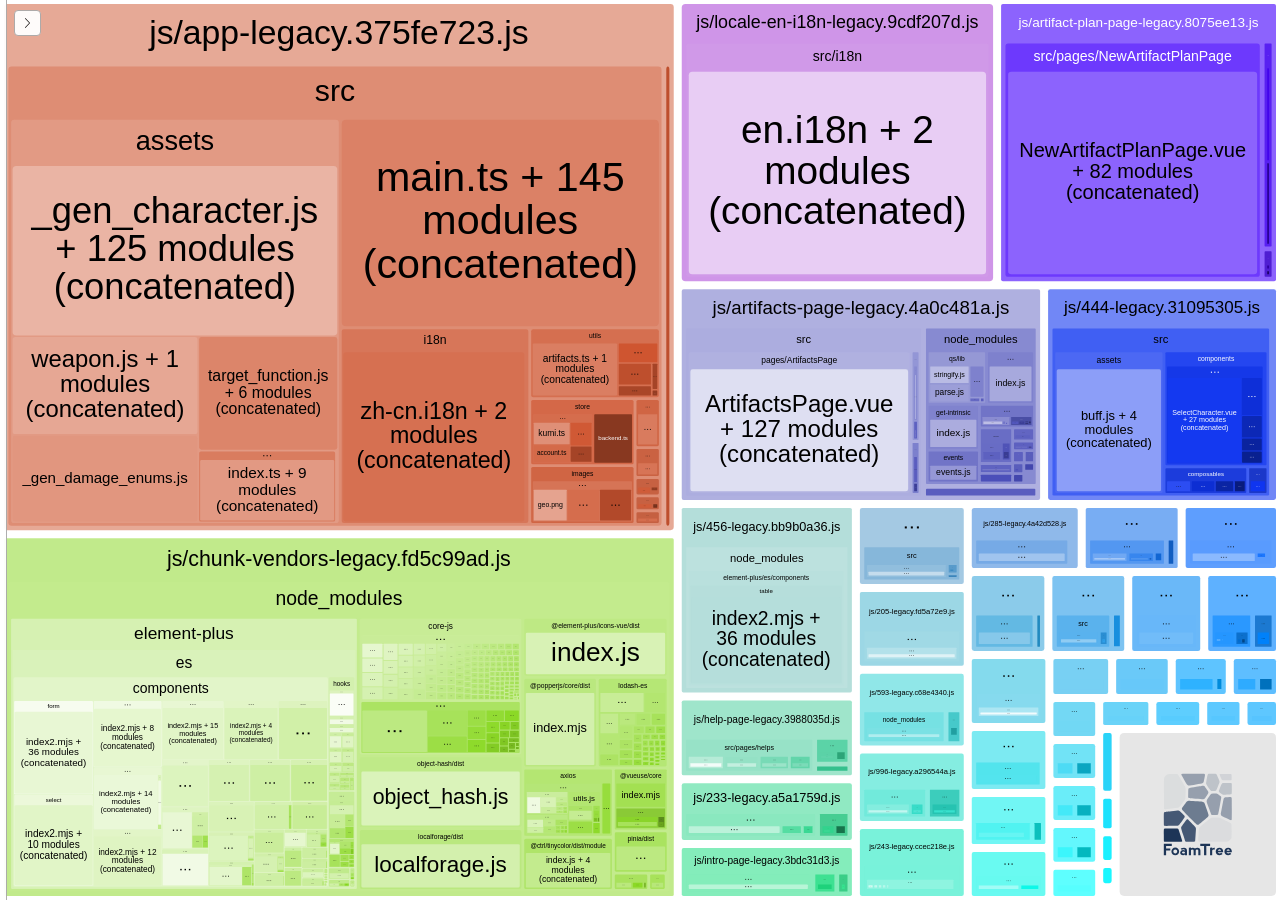
==== commit 241fa027: "Updated: Version v5.33.52" ====
--- a/legacy-report.html
+++ b/legacy-report.html
@@ -3,7 +3,7 @@
   <head>
     <meta charset="UTF-8"/>
     <meta name="viewport" content="width=device-width, initial-scale=1"/>
-    <title>genshin_artifacts [18 Apr 2026 at 20:58]</title>
+    <title>genshin_artifacts [1 May 2026 at 14:34]</title>
     <link rel="shortcut icon" href="[data-uri]" type="image/x-icon" />
 
     <script>
@@ -31,7 +31,7 @@
   <body>
     <div id="app"></div>
     <script>
-      window.chartData = [{"label":"js/app-legacy.58ce906d.js","isAsset":true,"statSize":1136533.9,"parsedSize":766233,"gzipSize":215835,"groups":[{"label":"_virtual_~icons/ep","path":"./_virtual_~icons/ep","statSize":10448,"groups":[{"id":61728,"label":"brush","path":"./_virtual_~icons/ep/brush","statSize":1196,"parsedSize":926,"gzipSize":603},{"id":43451,"label":"copy-document","path":"./_virtual_~icons/ep/copy-document","statSize":1081,"parsedSize":762,"gzipSize":383},{"id":22414,"label":"cpu","path":"./_virtual_~icons/ep/cpu","statSize":1578,"parsedSize":1259,"gzipSize":459},{"id":75841,"label":"delete","path":"./_virtual_~icons/ep/delete","statSize":940,"parsedSize":670,"gzipSize":397},{"id":44550,"label":"histogram","path":"./_virtual_~icons/ep/histogram","statSize":672,"parsedSize":402,"gzipSize":317},{"id":51833,"label":"info-filled","path":"./_virtual_~icons/ep/info-filled","statSize":1231,"parsedSize":961,"gzipSize":603},{"id":76048,"label":"link","path":"./_virtual_~icons/ep/link","statSize":1216,"parsedSize":946,"gzipSize":544},{"id":83397,"label":"menu","path":"./_virtual_~icons/ep/menu","statSize":995,"parsedSize":725,"gzipSize":355},{"id":59360,"label":"plus","path":"./_virtual_~icons/ep/plus","statSize":704,"parsedSize":434,"gzipSize":318},{"id":51673,"label":"user","path":"./_virtual_~icons/ep/user","statSize":835,"parsedSize":565,"gzipSize":374}],"parsedSize":7650,"gzipSize":1830},{"label":"src","path":"./src","statSize":1126085.9,"groups":[{"label":"api","path":"./src/api","statSize":1916,"groups":[{"id":9187,"label":"client.js","path":"./src/api/client.js","statSize":131,"parsedSize":139,"gzipSize":139},{"id":38436,"label":"misc.js","path":"./src/api/misc.js","statSize":1505,"parsedSize":729,"gzipSize":405},{"id":76968,"label":"repo.js","path":"./src/api/repo.js","statSize":280,"parsedSize":254,"gzipSize":179}],"parsedSize":1122,"gzipSize":526},{"label":"assets","path":"./src/assets","statSize":472308.99999999994,"groups":[{"id":26088,"label":"_gen_character.js + 125 modules (concatenated)","path":"./src/assets/_gen_character.js + 125 modules (concatenated)","statSize":258262.11999999994,"parsedSize":155641,"gzipSize":41557,"concatenated":true,"groups":[{"label":"src","path":"./src/assets/_gen_character.js + 125 modules (concatenated)/src","statSize":258262.12000000002,"groups":[{"label":"assets","path":"./src/assets/_gen_character.js + 125 modules (concatenated)/src/assets","statSize":185177,"groups":[{"id":null,"label":"_gen_character.js","path":"./src/assets/_gen_character.js + 125 modules (concatenated)/src/assets/_gen_character.js","statSize":185177,"parsedSize":111596,"gzipSize":29796,"inaccurateSizes":true}],"parsedSize":111596,"gzipSize":29796,"inaccurateSizes":true},{"label":"images/characters","path":"./src/assets/_gen_character.js + 125 modules (concatenated)/src/images/characters","statSize":73085.12000000002,"groups":[{"id":53096,"label":"AetherAnemo_splash.webp","path":"./src/assets/_gen_character.js + 125 modules (concatenated)/src/images/characters/AetherAnemo_splash.webp","statSize":42,"parsedSize":25,"gzipSize":6,"inaccurateSizes":true},{"id":80096,"label":"AetherDendro_splash.webp","path":"./src/assets/_gen_character.js + 125 modules (concatenated)/src/images/characters/AetherDendro_splash.webp","statSize":42,"parsedSize":25,"gzipSize":6,"inaccurateSizes":true},{"id":4550,"label":"AetherElectro_splash.webp","path":"./src/assets/_gen_character.js + 125 modules (concatenated)/src/images/characters/AetherElectro_splash.webp","statSize":42,"parsedSize":25,"gzipSize":6,"inaccurateSizes":true},{"id":88153,"label":"AetherGeo_splash.webp","path":"./src/assets/_gen_character.js + 125 modules (concatenated)/src/images/characters/AetherGeo_splash.webp","statSize":42,"parsedSize":25,"gzipSize":6,"inaccurateSizes":true},{"id":13580,"label":"AetherHydro_splash.webp","path":"./src/assets/_gen_character.js + 125 modules (concatenated)/src/images/characters/AetherHydro_splash.webp","statSize":42,"parsedSize":25,"gzipSize":6,"inaccurateSizes":true},{"id":78406,"label":"AetherPyro_splash.webp","path":"./src/assets/_gen_character.js + 125 modules (concatenated)/src/images/characters/AetherPyro_splash.webp","statSize":42,"parsedSize":25,"gzipSize":6,"inaccurateSizes":true},{"id":27013,"label":"Albedo_splash.png","path":"./src/assets/_gen_character.js + 125 modules (concatenated)/src/images/characters/Albedo_splash.png","statSize":42,"parsedSize":25,"gzipSize":6,"inaccurateSizes":true},{"id":57801,"label":"Alhaitham_splash.png","path":"./src/assets/_gen_character.js + 125 modules (concatenated)/src/images/characters/Alhaitham_splash.png","statSize":42,"parsedSize":25,"gzipSize":6,"inaccurateSizes":true},{"id":59585,"label":"Aloy_splash.png","path":"./src/assets/_gen_character.js + 125 modules (concatenated)/src/images/characters/Aloy_splash.png","statSize":42,"parsedSize":25,"gzipSize":6,"inaccurateSizes":true},{"id":78557,"label":"Amber_splash.png","path":"./src/assets/_gen_character.js + 125 modules (concatenated)/src/images/characters/Amber_splash.png","statSize":42,"parsedSize":25,"gzipSize":6,"inaccurateSizes":true},{"id":555,"label":"AratakiItto_splash.png","path":"./src/assets/_gen_character.js + 125 modules (concatenated)/src/images/characters/AratakiItto_splash.png","statSize":42,"parsedSize":25,"gzipSize":6,"inaccurateSizes":true},{"id":20877,"label":"Baizhu_splash.png","path":"./src/assets/_gen_character.js + 125 modules (concatenated)/src/images/characters/Baizhu_splash.png","statSize":42,"parsedSize":25,"gzipSize":6,"inaccurateSizes":true},{"id":619,"label":"Barbara_splash.png","path":"./src/assets/_gen_character.js + 125 modules (concatenated)/src/images/characters/Barbara_splash.png","statSize":42,"parsedSize":25,"gzipSize":6,"inaccurateSizes":true},{"id":56524,"label":"Beidou_splash.png","path":"./src/assets/_gen_character.js + 125 modules (concatenated)/src/images/characters/Beidou_splash.png","statSize":42,"parsedSize":25,"gzipSize":6,"inaccurateSizes":true},{"id":46638,"label":"Bennett_splash.png","path":"./src/assets/_gen_character.js + 125 modules (concatenated)/src/images/characters/Bennett_splash.png","statSize":42,"parsedSize":25,"gzipSize":6,"inaccurateSizes":true},{"id":11915,"label":"Candace_splash.png","path":"./src/assets/_gen_character.js + 125 modules (concatenated)/src/images/characters/Candace_splash.png","statSize":42,"parsedSize":25,"gzipSize":6,"inaccurateSizes":true},{"id":20366,"label":"Charlotte_splash.png","path":"./src/assets/_gen_character.js + 125 modules (concatenated)/src/images/characters/Charlotte_splash.png","statSize":42,"parsedSize":25,"gzipSize":6,"inaccurateSizes":true},{"id":78081,"label":"Chongyun_splash.png","path":"./src/assets/_gen_character.js + 125 modules (concatenated)/src/images/characters/Chongyun_splash.png","statSize":42,"parsedSize":25,"gzipSize":6,"inaccurateSizes":true},{"id":22120,"label":"Collei_splash.png","path":"./src/assets/_gen_character.js + 125 modules (concatenated)/src/images/characters/Collei_splash.png","statSize":42,"parsedSize":25,"gzipSize":6,"inaccurateSizes":true},{"id":98264,"label":"Cyno_splash.webp","path":"./src/assets/_gen_character.js + 125 modules (concatenated)/src/images/characters/Cyno_splash.webp","statSize":42,"parsedSize":25,"gzipSize":6,"inaccurateSizes":true},{"id":87194,"label":"Dehya_splash.webp","path":"./src/assets/_gen_character.js + 125 modules (concatenated)/src/images/characters/Dehya_splash.webp","statSize":42,"parsedSize":25,"gzipSize":6,"inaccurateSizes":true},{"id":15355,"label":"Diluc_splash.png","path":"./src/assets/_gen_character.js + 125 modules (concatenated)/src/images/characters/Diluc_splash.png","statSize":42,"parsedSize":25,"gzipSize":6,"inaccurateSizes":true},{"id":65815,"label":"Diona_splash.png","path":"./src/assets/_gen_character.js + 125 modules (concatenated)/src/images/characters/Diona_splash.png","statSize":42,"parsedSize":25,"gzipSize":6,"inaccurateSizes":true},{"id":3140,"label":"Dori_splash.png","path":"./src/assets/_gen_character.js + 125 modules (concatenated)/src/images/characters/Dori_splash.png","statSize":42,"parsedSize":25,"gzipSize":6,"inaccurateSizes":true},{"id":61563,"label":"Durin_splash.webp","path":"./src/assets/_gen_character.js + 125 modules (concatenated)/src/images/characters/Durin_splash.webp","statSize":42,"parsedSize":25,"gzipSize":6,"inaccurateSizes":true},{"id":20756,"label":"Escoffier_splash.png","path":"./src/assets/_gen_character.js + 125 modules (concatenated)/src/images/characters/Escoffier_splash.png","statSize":42,"parsedSize":25,"gzipSize":6,"inaccurateSizes":true},{"id":41989,"label":"Eula_splash.png","path":"./src/assets/_gen_character.js + 125 modules (concatenated)/src/images/characters/Eula_splash.png","statSize":42,"parsedSize":25,"gzipSize":6,"inaccurateSizes":true},{"id":2447,"label":"Faruzan_splash.png","path":"./src/assets/_gen_character.js + 125 modules (concatenated)/src/images/characters/Faruzan_splash.png","statSize":42,"parsedSize":25,"gzipSize":6,"inaccurateSizes":true},{"id":56319,"label":"Fischl_splash.png","path":"./src/assets/_gen_character.js + 125 modules (concatenated)/src/images/characters/Fischl_splash.png","statSize":42,"parsedSize":25,"gzipSize":6,"inaccurateSizes":true},{"id":18164,"label":"Freminet_splash.png","path":"./src/assets/_gen_character.js + 125 modules (concatenated)/src/images/characters/Freminet_splash.png","statSize":42,"parsedSize":25,"gzipSize":6,"inaccurateSizes":true},{"id":63481,"label":"Furina_splash.png","path":"./src/assets/_gen_character.js + 125 modules (concatenated)/src/images/characters/Furina_splash.png","statSize":42,"parsedSize":25,"gzipSize":6,"inaccurateSizes":true},{"id":61810,"label":"Ganyu_splash.png","path":"./src/assets/_gen_character.js + 125 modules (concatenated)/src/images/characters/Ganyu_splash.png","statSize":42,"parsedSize":25,"gzipSize":6,"inaccurateSizes":true},{"id":92574,"label":"Gorou_splash.png","path":"./src/assets/_gen_character.js + 125 modules (concatenated)/src/images/characters/Gorou_splash.png","statSize":42,"parsedSize":25,"gzipSize":6,"inaccurateSizes":true},{"id":44715,"label":"HuTao_splash.png","path":"./src/assets/_gen_character.js + 125 modules (concatenated)/src/images/characters/HuTao_splash.png","statSize":42,"parsedSize":25,"gzipSize":6,"inaccurateSizes":true},{"id":null,"label":"Ifa_splash.webp","path":"./src/assets/_gen_character.js + 125 modules (concatenated)/src/images/characters/Ifa_splash.webp","statSize":10102.08,"parsedSize":6087,"gzipSize":1625,"inaccurateSizes":true},{"id":null,"label":"Jahoda_splash.webp","path":"./src/assets/_gen_character.js + 125 modules (concatenated)/src/images/characters/Jahoda_splash.webp","statSize":9501.76,"parsedSize":5726,"gzipSize":1528,"inaccurateSizes":true},{"id":41946,"label":"Jean_splash.png","path":"./src/assets/_gen_character.js + 125 modules (concatenated)/src/images/characters/Jean_splash.png","statSize":42,"parsedSize":25,"gzipSize":6,"inaccurateSizes":true},{"id":94422,"label":"KaedeharaKazuha_splash.png","path":"./src/assets/_gen_character.js + 125 modules (concatenated)/src/images/characters/KaedeharaKazuha_splash.png","statSize":42,"parsedSize":25,"gzipSize":6,"inaccurateSizes":true},{"id":61503,"label":"Kaeya_splash.png","path":"./src/assets/_gen_character.js + 125 modules (concatenated)/src/images/characters/Kaeya_splash.png","statSize":42,"parsedSize":25,"gzipSize":6,"inaccurateSizes":true},{"id":45966,"label":"KamisatoAyaka_splash.png","path":"./src/assets/_gen_character.js + 125 modules (concatenated)/src/images/characters/KamisatoAyaka_splash.png","statSize":42,"parsedSize":25,"gzipSize":6,"inaccurateSizes":true},{"id":61483,"label":"KamisatoAyato_splash.png","path":"./src/assets/_gen_character.js + 125 modules (concatenated)/src/images/characters/KamisatoAyato_splash.png","statSize":42,"parsedSize":25,"gzipSize":6,"inaccurateSizes":true},{"id":39861,"label":"Kaveh_splash.png","path":"./src/assets/_gen_character.js + 125 modules (concatenated)/src/images/characters/Kaveh_splash.png","statSize":42,"parsedSize":25,"gzipSize":6,"inaccurateSizes":true},{"id":25081,"label":"Keqing_splash.png","path":"./src/assets/_gen_character.js + 125 modules (concatenated)/src/images/characters/Keqing_splash.png","statSize":42,"parsedSize":25,"gzipSize":6,"inaccurateSizes":true},{"id":36685,"label":"Klee_splash.png","path":"./src/assets/_gen_character.js + 125 modules (concatenated)/src/images/characters/Klee_splash.png","statSize":42,"parsedSize":25,"gzipSize":6,"inaccurateSizes":true},{"id":31649,"label":"KujouSara_splash.png","path":"./src/assets/_gen_character.js + 125 modules (concatenated)/src/images/characters/KujouSara_splash.png","statSize":42,"parsedSize":25,"gzipSize":6,"inaccurateSizes":true},{"id":24358,"label":"KukiShinobu_splash.png","path":"./src/assets/_gen_character.js + 125 modules (concatenated)/src/images/characters/KukiShinobu_splash.png","statSize":42,"parsedSize":25,"gzipSize":6,"inaccurateSizes":true},{"id":34411,"label":"Layla_splash.png","path":"./src/assets/_gen_character.js + 125 modules (concatenated)/src/images/characters/Layla_splash.png","statSize":42,"parsedSize":25,"gzipSize":6,"inaccurateSizes":true},{"id":78143,"label":"Lisa_splash.png","path":"./src/assets/_gen_character.js + 125 modules (concatenated)/src/images/characters/Lisa_splash.png","statSize":42,"parsedSize":25,"gzipSize":6,"inaccurateSizes":true},{"id":32595,"label":"Lynette_splash.png","path":"./src/assets/_gen_character.js + 125 modules (concatenated)/src/images/characters/Lynette_splash.png","statSize":42,"parsedSize":25,"gzipSize":6,"inaccurateSizes":true},{"id":76591,"label":"Lyney_splash.png","path":"./src/assets/_gen_character.js + 125 modules (concatenated)/src/images/characters/Lyney_splash.png","statSize":42,"parsedSize":25,"gzipSize":6,"inaccurateSizes":true},{"id":99853,"label":"Mona_splash.png","path":"./src/assets/_gen_character.js + 125 modules (concatenated)/src/images/characters/Mona_splash.png","statSize":42,"parsedSize":25,"gzipSize":6,"inaccurateSizes":true},{"id":42481,"label":"Nahida_splash.png","path":"./src/assets/_gen_character.js + 125 modules (concatenated)/src/images/characters/Nahida_splash.png","statSize":42,"parsedSize":25,"gzipSize":6,"inaccurateSizes":true},{"id":80933,"label":"Neuvillette_splash.png","path":"./src/assets/_gen_character.js + 125 modules (concatenated)/src/images/characters/Neuvillette_splash.png","statSize":42,"parsedSize":25,"gzipSize":6,"inaccurateSizes":true},{"id":72585,"label":"Nilou_splash.png","path":"./src/assets/_gen_character.js + 125 modules (concatenated)/src/images/characters/Nilou_splash.png","statSize":42,"parsedSize":25,"gzipSize":6,"inaccurateSizes":true},{"id":63996,"label":"Ningguang_splash.png","path":"./src/assets/_gen_character.js + 125 modules (concatenated)/src/images/characters/Ningguang_splash.png","statSize":42,"parsedSize":25,"gzipSize":6,"inaccurateSizes":true},{"id":68709,"label":"Noelle_splash.png","path":"./src/assets/_gen_character.js + 125 modules (concatenated)/src/images/characters/Noelle_splash.png","statSize":42,"parsedSize":25,"gzipSize":6,"inaccurateSizes":true},{"id":66231,"label":"Mika_splash.webp","path":"./src/assets/_gen_character.js + 125 modules (concatenated)/src/images/characters/Mika_splash.webp","statSize":42,"parsedSize":25,"gzipSize":6,"inaccurateSizes":true},{"id":8156,"label":"Qiqi_splash.png","path":"./src/assets/_gen_character.js + 125 modules (concatenated)/src/images/characters/Qiqi_splash.png","statSize":42,"parsedSize":25,"gzipSize":6,"inaccurateSizes":true},{"id":53969,"label":"RaidenShogun_splash.png","path":"./src/assets/_gen_character.js + 125 modules (concatenated)/src/images/characters/RaidenShogun_splash.png","statSize":42,"parsedSize":25,"gzipSize":6,"inaccurateSizes":true},{"id":44922,"label":"Razor_splash.png","path":"./src/assets/_gen_character.js + 125 modules (concatenated)/src/images/characters/Razor_splash.png","statSize":42,"parsedSize":25,"gzipSize":6,"inaccurateSizes":true},{"id":6843,"label":"Rosaria_splash.png","path":"./src/assets/_gen_character.js + 125 modules (concatenated)/src/images/characters/Rosaria_splash.png","statSize":42,"parsedSize":25,"gzipSize":6,"inaccurateSizes":true},{"id":23323,"label":"SangonomiyaKokomi_splash.png","path":"./src/assets/_gen_character.js + 125 modules (concatenated)/src/images/characters/SangonomiyaKokomi_splash.png","statSize":42,"parsedSize":25,"gzipSize":6,"inaccurateSizes":true},{"id":8314,"label":"Sayu_splash.png","path":"./src/assets/_gen_character.js + 125 modules (concatenated)/src/images/characters/Sayu_splash.png","statSize":42,"parsedSize":25,"gzipSize":6,"inaccurateSizes":true},{"id":6011,"label":"Shenhe_splash.png","path":"./src/assets/_gen_character.js + 125 modules (concatenated)/src/images/characters/Shenhe_splash.png","statSize":42,"parsedSize":25,"gzipSize":6,"inaccurateSizes":true},{"id":7704,"label":"ShikanoinHeizou_splash.png","path":"./src/assets/_gen_character.js + 125 modules (concatenated)/src/images/characters/ShikanoinHeizou_splash.png","statSize":42,"parsedSize":25,"gzipSize":6,"inaccurateSizes":true},{"id":92912,"label":"Skirk_splash.png","path":"./src/assets/_gen_character.js + 125 modules (concatenated)/src/images/characters/Skirk_splash.png","statSize":42,"parsedSize":25,"gzipSize":6,"inaccurateSizes":true},{"id":78104,"label":"Sucrose_splash.png","path":"./src/assets/_gen_character.js + 125 modules (concatenated)/src/images/characters/Sucrose_splash.png","statSize":42,"parsedSize":25,"gzipSize":6,"inaccurateSizes":true},{"id":78371,"label":"Tartaglia_splash.png","path":"./src/assets/_gen_character.js + 125 modules (concatenated)/src/images/characters/Tartaglia_splash.png","statSize":42,"parsedSize":25,"gzipSize":6,"inaccurateSizes":true},{"id":64737,"label":"Thoma_splash.png","path":"./src/assets/_gen_character.js + 125 modules (concatenated)/src/images/characters/Thoma_splash.png","statSize":42,"parsedSize":25,"gzipSize":6,"inaccurateSizes":true},{"id":90140,"label":"Tighnari_splash.png","path":"./src/assets/_gen_character.js + 125 modules (concatenated)/src/images/characters/Tighnari_splash.png","statSize":42,"parsedSize":25,"gzipSize":6,"inaccurateSizes":true},{"id":57087,"label":"Varka_splash.png","path":"./src/assets/_gen_character.js + 125 modules (concatenated)/src/images/characters/Varka_splash.png","statSize":42,"parsedSize":25,"gzipSize":6,"inaccurateSizes":true},{"id":40384,"label":"Venti_splash.png","path":"./src/assets/_gen_character.js + 125 modules (concatenated)/src/images/characters/Venti_splash.png","statSize":42,"parsedSize":25,"gzipSize":6,"inaccurateSizes":true},{"id":69830,"label":"Wanderer_splash.png","path":"./src/assets/_gen_character.js + 125 modules (concatenated)/src/images/characters/Wanderer_splash.png","statSize":42,"parsedSize":25,"gzipSize":6,"inaccurateSizes":true},{"id":70515,"label":"Wriothesley_splash.png","path":"./src/assets/_gen_character.js + 125 modules (concatenated)/src/images/characters/Wriothesley_splash.png","statSize":42,"parsedSize":25,"gzipSize":6,"inaccurateSizes":true},{"id":null,"label":"ManekinaAnemo_splash.webp","path":"./src/assets/_gen_character.js + 125 modules (concatenated)/src/images/characters/ManekinaAnemo_splash.webp","statSize":5634.52,"parsedSize":3395,"gzipSize":906,"inaccurateSizes":true},{"id":null,"label":"ManekinaCryo_splash.webp","path":"./src/assets/_gen_character.js + 125 modules (concatenated)/src/images/characters/ManekinaCryo_splash.webp","statSize":5634.52,"parsedSize":3395,"gzipSize":906,"inaccurateSizes":true},{"id":null,"label":"ManekinaDendro_splash.webp","path":"./src/assets/_gen_character.js + 125 modules (concatenated)/src/images/characters/ManekinaDendro_splash.webp","statSize":5634.52,"parsedSize":3395,"gzipSize":906,"inaccurateSizes":true},{"id":null,"label":"ManekinaElectro_splash.webp","path":"./src/assets/_gen_character.js + 125 modules (concatenated)/src/images/characters/ManekinaElectro_splash.webp","statSize":5634.52,"parsedSize":3395,"gzipSize":906,"inaccurateSizes":true},{"id":null,"label":"ManekinaGeo_splash.webp","path":"./src/assets/_gen_character.js + 125 modules (concatenated)/src/images/characters/ManekinaGeo_splash.webp","statSize":5634.52,"parsedSize":3395,"gzipSize":906,"inaccurateSizes":true},{"id":null,"label":"ManekinaHydro_splash.webp","path":"./src/assets/_gen_character.js + 125 modules (concatenated)/src/images/characters/ManekinaHydro_splash.webp","statSize":5634.52,"parsedSize":3395,"gzipSize":906,"inaccurateSizes":true},{"id":null,"label":"ManekinaPyro_splash.webp","path":"./src/assets/_gen_character.js + 125 modules (concatenated)/src/images/characters/ManekinaPyro_splash.webp","statSize":5634.52,"parsedSize":3395,"gzipSize":906,"inaccurateSizes":true},{"id":41791,"label":"Xiangling_splash.png","path":"./src/assets/_gen_character.js + 125 modules (concatenated)/src/images/characters/Xiangling_splash.png","statSize":42,"parsedSize":25,"gzipSize":6,"inaccurateSizes":true},{"id":12959,"label":"Xiao_splash.png","path":"./src/assets/_gen_character.js + 125 modules (concatenated)/src/images/characters/Xiao_splash.png","statSize":42,"parsedSize":25,"gzipSize":6,"inaccurateSizes":true},{"id":60351,"label":"Xingqiu_splash.png","path":"./src/assets/_gen_character.js + 125 modules (concatenated)/src/images/characters/Xingqiu_splash.png","statSize":42,"parsedSize":25,"gzipSize":6,"inaccurateSizes":true},{"id":26977,"label":"Xinyan_splash.png","path":"./src/assets/_gen_character.js + 125 modules (concatenated)/src/images/characters/Xinyan_splash.png","statSize":42,"parsedSize":25,"gzipSize":6,"inaccurateSizes":true},{"id":55727,"label":"YaeMiko_splash.png","path":"./src/assets/_gen_character.js + 125 modules (concatenated)/src/images/characters/YaeMiko_splash.png","statSize":42,"parsedSize":25,"gzipSize":6,"inaccurateSizes":true},{"id":35328,"label":"Yanfei_splash.png","path":"./src/assets/_gen_character.js + 125 modules (concatenated)/src/images/characters/Yanfei_splash.png","statSize":42,"parsedSize":25,"gzipSize":6,"inaccurateSizes":true},{"id":12454,"label":"Yaoyao_splash.png","path":"./src/assets/_gen_character.js + 125 modules (concatenated)/src/images/characters/Yaoyao_splash.png","statSize":42,"parsedSize":25,"gzipSize":6,"inaccurateSizes":true},{"id":65595,"label":"Yelan_splash.png","path":"./src/assets/_gen_character.js + 125 modules (concatenated)/src/images/characters/Yelan_splash.png","statSize":42,"parsedSize":25,"gzipSize":6,"inaccurateSizes":true},{"id":61885,"label":"Yoimiya_splash.png","path":"./src/assets/_gen_character.js + 125 modules (concatenated)/src/images/characters/Yoimiya_splash.png","statSize":42,"parsedSize":25,"gzipSize":6,"inaccurateSizes":true},{"id":95153,"label":"Yunjin_splash.png","path":"./src/assets/_gen_character.js + 125 modules (concatenated)/src/images/characters/Yunjin_splash.png","statSize":42,"parsedSize":25,"gzipSize":6,"inaccurateSizes":true},{"id":95621,"label":"Zhongli_splash.png","path":"./src/assets/_gen_character.js + 125 modules (concatenated)/src/images/characters/Zhongli_splash.png","statSize":42,"parsedSize":25,"gzipSize":6,"inaccurateSizes":true},{"id":26080,"label":"Kirara_splash.png","path":"./src/assets/_gen_character.js + 125 modules (concatenated)/src/images/characters/Kirara_splash.png","statSize":42,"parsedSize":25,"gzipSize":6,"inaccurateSizes":true},{"id":82278,"label":"Chevreuse_splash.png","path":"./src/assets/_gen_character.js + 125 modules (concatenated)/src/images/characters/Chevreuse_splash.png","statSize":42,"parsedSize":25,"gzipSize":6,"inaccurateSizes":true},{"id":25485,"label":"Navia_splash.png","path":"./src/assets/_gen_character.js + 125 modules (concatenated)/src/images/characters/Navia_splash.png","statSize":42,"parsedSize":25,"gzipSize":6,"inaccurateSizes":true},{"id":91997,"label":"Gaming_splash.png","path":"./src/assets/_gen_character.js + 125 modules (concatenated)/src/images/characters/Gaming_splash.png","statSize":42,"parsedSize":25,"gzipSize":6,"inaccurateSizes":true},{"id":84730,"label":"Xianyun_splash.png","path":"./src/assets/_gen_character.js + 125 modules (concatenated)/src/images/characters/Xianyun_splash.png","statSize":42,"parsedSize":25,"gzipSize":6,"inaccurateSizes":true},{"id":39586,"label":"Chiori_splash.png","path":"./src/assets/_gen_character.js + 125 modules (concatenated)/src/images/characters/Chiori_splash.png","statSize":42,"parsedSize":25,"gzipSize":6,"inaccurateSizes":true},{"id":55842,"label":"Arlecchino_splash.png","path":"./src/assets/_gen_character.js + 125 modules (concatenated)/src/images/characters/Arlecchino_splash.png","statSize":42,"parsedSize":25,"gzipSize":6,"inaccurateSizes":true},{"id":28498,"label":"Clorinde_splash.png","path":"./src/assets/_gen_character.js + 125 modules (concatenated)/src/images/characters/Clorinde_splash.png","statSize":42,"parsedSize":25,"gzipSize":6,"inaccurateSizes":true},{"id":36925,"label":"Sigewinne_splash.png","path":"./src/assets/_gen_character.js + 125 modules (concatenated)/src/images/characters/Sigewinne_splash.png","statSize":42,"parsedSize":25,"gzipSize":6,"inaccurateSizes":true},{"id":86862,"label":"Sethos_splash.png","path":"./src/assets/_gen_character.js + 125 modules (concatenated)/src/images/characters/Sethos_splash.png","statSize":42,"parsedSize":25,"gzipSize":6,"inaccurateSizes":true},{"id":19137,"label":"Emilie_splash.png","path":"./src/assets/_gen_character.js + 125 modules (concatenated)/src/images/characters/Emilie_splash.png","statSize":42,"parsedSize":25,"gzipSize":6,"inaccurateSizes":true},{"id":98369,"label":"Kachina_splash.png","path":"./src/assets/_gen_character.js + 125 modules (concatenated)/src/images/characters/Kachina_splash.png","statSize":42,"parsedSize":25,"gzipSize":6,"inaccurateSizes":true},{"id":80673,"label":"Mualani_splash.png","path":"./src/assets/_gen_character.js + 125 modules (concatenated)/src/images/characters/Mualani_splash.png","statSize":42,"parsedSize":25,"gzipSize":6,"inaccurateSizes":true},{"id":65538,"label":"Kinich_splash.png","path":"./src/assets/_gen_character.js + 125 modules (concatenated)/src/images/characters/Kinich_splash.png","statSize":42,"parsedSize":25,"gzipSize":6,"inaccurateSizes":true},{"id":61953,"label":"Xilonen_splash.png","path":"./src/assets/_gen_character.js + 125 modules (concatenated)/src/images/characters/Xilonen_splash.png","statSize":42,"parsedSize":25,"gzipSize":6,"inaccurateSizes":true},{"id":60921,"label":"Ororon_splash.png","path":"./src/assets/_gen_character.js + 125 modules (concatenated)/src/images/characters/Ororon_splash.png","statSize":42,"parsedSize":25,"gzipSize":6,"inaccurateSizes":true},{"id":35707,"label":"Chasca_splash.png","path":"./src/assets/_gen_character.js + 125 modules (concatenated)/src/images/characters/Chasca_splash.png","statSize":42,"parsedSize":25,"gzipSize":6,"inaccurateSizes":true},{"id":15053,"label":"Lanyan_splash.png","path":"./src/assets/_gen_character.js + 125 modules (concatenated)/src/images/characters/Lanyan_splash.png","statSize":42,"parsedSize":25,"gzipSize":6,"inaccurateSizes":true},{"id":92364,"label":"Mavuika_splash.png","path":"./src/assets/_gen_character.js + 125 modules (concatenated)/src/images/characters/Mavuika_splash.png","statSize":42,"parsedSize":25,"gzipSize":6,"inaccurateSizes":true},{"id":85290,"label":"Citlali_splash.png","path":"./src/assets/_gen_character.js + 125 modules (concatenated)/src/images/characters/Citlali_splash.png","statSize":42,"parsedSize":25,"gzipSize":6,"inaccurateSizes":true},{"id":74264,"label":"YumemizukiMizuki_splash.png","path":"./src/assets/_gen_character.js + 125 modules (concatenated)/src/images/characters/YumemizukiMizuki_splash.png","statSize":42,"parsedSize":25,"gzipSize":6,"inaccurateSizes":true},{"id":69362,"label":"Iansan_splash.png","path":"./src/assets/_gen_character.js + 125 modules (concatenated)/src/images/characters/Iansan_splash.png","statSize":42,"parsedSize":25,"gzipSize":6,"inaccurateSizes":true},{"id":26736,"label":"Varesa_splash.png","path":"./src/assets/_gen_character.js + 125 modules (concatenated)/src/images/characters/Varesa_splash.png","statSize":42,"parsedSize":25,"gzipSize":6,"inaccurateSizes":true},{"id":16674,"label":"Aino_splash.webp","path":"./src/assets/_gen_character.js + 125 modules (concatenated)/src/images/characters/Aino_splash.webp","statSize":42,"parsedSize":25,"gzipSize":6,"inaccurateSizes":true},{"id":51398,"label":"Ineffa_splash.webp","path":"./src/assets/_gen_character.js + 125 modules (concatenated)/src/images/characters/Ineffa_splash.webp","statSize":42,"parsedSize":25,"gzipSize":6,"inaccurateSizes":true},{"id":91885,"label":"Flins_splash.webp","path":"./src/assets/_gen_character.js + 125 modules (concatenated)/src/images/characters/Flins_splash.webp","statSize":42,"parsedSize":25,"gzipSize":6,"inaccurateSizes":true},{"id":32033,"label":"Nefer_splash.webp","path":"./src/assets/_gen_character.js + 125 modules (concatenated)/src/images/characters/Nefer_splash.webp","statSize":42,"parsedSize":25,"gzipSize":6,"inaccurateSizes":true},{"id":24939,"label":"Lauma_splash.webp","path":"./src/assets/_gen_character.js + 125 modules (concatenated)/src/images/characters/Lauma_splash.webp","statSize":42,"parsedSize":25,"gzipSize":6,"inaccurateSizes":true},{"id":null,"label":"Dahlia_splash.webp","path":"./src/assets/_gen_character.js + 125 modules (concatenated)/src/images/characters/Dahlia_splash.webp","statSize":9209.640000000001,"parsedSize":5550,"gzipSize":1481,"inaccurateSizes":true},{"id":88991,"label":"Columbina_splash.webp","path":"./src/assets/_gen_character.js + 125 modules (concatenated)/src/images/characters/Columbina_splash.webp","statSize":42,"parsedSize":25,"gzipSize":6,"inaccurateSizes":true},{"id":79797,"label":"Zibai_splash.png","path":"./src/assets/_gen_character.js + 125 modules (concatenated)/src/images/characters/Zibai_splash.png","statSize":42,"parsedSize":25,"gzipSize":6,"inaccurateSizes":true},{"id":17617,"label":"Linnea_splash.png","path":"./src/assets/_gen_character.js + 125 modules (concatenated)/src/images/characters/Linnea_splash.png","statSize":42,"parsedSize":25,"gzipSize":6,"inaccurateSizes":true},{"id":62026,"label":"Illuga_splash.png","path":"./src/assets/_gen_character.js + 125 modules (concatenated)/src/images/characters/Illuga_splash.png","statSize":42,"parsedSize":25,"gzipSize":6,"inaccurateSizes":true}],"parsedSize":44044,"gzipSize":11760,"inaccurateSizes":true}],"parsedSize":155641,"gzipSize":41557,"inaccurateSizes":true}]},{"label":"artifacts","path":"./src/assets/artifacts","statSize":52335.84,"groups":[{"id":91420,"label":"index.ts + 9 modules (concatenated)","path":"./src/assets/artifacts/index.ts + 9 modules (concatenated)","statSize":52335.84,"parsedSize":27626,"gzipSize":6221,"concatenated":true,"groups":[{"label":"src/assets","path":"./src/assets/artifacts/index.ts + 9 modules (concatenated)/src/assets","statSize":52335.84,"groups":[{"label":"artifacts","path":"./src/assets/artifacts/index.ts + 9 modules (concatenated)/src/assets/artifacts","statSize":8214.84,"groups":[{"id":null,"label":"index.ts","path":"./src/assets/artifacts/index.ts + 9 modules (concatenated)/src/assets/artifacts/index.ts","statSize":776,"parsedSize":409,"gzipSize":92,"inaccurateSizes":true},{"id":null,"label":"artifacts_main_tag.json","path":"./src/assets/artifacts/index.ts + 9 modules (concatenated)/src/assets/artifacts/artifacts_main_tag.json","statSize":467,"parsedSize":246,"gzipSize":55,"inaccurateSizes":true},{"id":null,"label":"artifacts_secondary_tag.json","path":"./src/assets/artifacts/index.ts + 9 modules (concatenated)/src/assets/artifacts/artifacts_secondary_tag.json","statSize":167,"parsedSize":88,"gzipSize":19,"inaccurateSizes":true},{"label":"icons","path":"./src/assets/artifacts/index.ts + 9 modules (concatenated)/src/assets/artifacts/icons","statSize":6804.84,"groups":[{"id":null,"label":"index.js","path":"./src/assets/artifacts/index.ts + 9 modules (concatenated)/src/assets/artifacts/icons/index.js","statSize":225,"parsedSize":118,"gzipSize":26,"inaccurateSizes":true},{"id":null,"label":"flower.png","path":"./src/assets/artifacts/index.ts + 9 modules (concatenated)/src/assets/artifacts/icons/flower.png","statSize":1373.3200000000002,"parsedSize":724,"gzipSize":163,"inaccurateSizes":true},{"id":null,"label":"feather.png","path":"./src/assets/artifacts/index.ts + 9 modules (concatenated)/src/assets/artifacts/icons/feather.png","statSize":1284.88,"parsedSize":678,"gzipSize":152,"inaccurateSizes":true},{"id":null,"label":"sand.png","path":"./src/assets/artifacts/index.ts + 9 modules (concatenated)/src/assets/artifacts/icons/sand.png","statSize":1367.96,"parsedSize":722,"gzipSize":162,"inaccurateSizes":true},{"id":null,"label":"cup.png","path":"./src/assets/artifacts/index.ts + 9 modules (concatenated)/src/assets/artifacts/icons/cup.png","statSize":1235.3000000000002,"parsedSize":652,"gzipSize":146,"inaccurateSizes":true},{"id":null,"label":"head.png","path":"./src/assets/artifacts/index.ts + 9 modules (concatenated)/src/assets/artifacts/icons/head.png","statSize":1318.38,"parsedSize":695,"gzipSize":156,"inaccurateSizes":true}],"parsedSize":3592,"gzipSize":808,"inaccurateSizes":true}],"parsedSize":4336,"gzipSize":976,"inaccurateSizes":true},{"id":null,"label":"_gen_artifact.js","path":"./src/assets/artifacts/index.ts + 9 modules (concatenated)/src/assets/_gen_artifact.js","statSize":44121,"parsedSize":23289,"gzipSize":5244,"inaccurateSizes":true}],"parsedSize":27626,"gzipSize":6221,"inaccurateSizes":true}]}],"parsedSize":27626,"gzipSize":6221},{"id":11388,"label":"character.js","path":"./src/assets/character.js","statSize":893,"parsedSize":426,"gzipSize":289},{"id":33153,"label":"logo.png","path":"./src/assets/logo.png","statSize":42},{"id":32358,"label":"target_function.js + 6 modules (concatenated)","path":"./src/assets/target_function.js + 6 modules (concatenated)","statSize":63458.03999999999,"parsedSize":43754,"gzipSize":16941,"concatenated":true,"groups":[{"label":"src","path":"./src/assets/target_function.js + 6 modules (concatenated)/src","statSize":63458.04,"groups":[{"label":"assets","path":"./src/assets/target_function.js + 6 modules (concatenated)/src/assets","statSize":48798,"groups":[{"id":null,"label":"target_function.js","path":"./src/assets/target_function.js + 6 modules (concatenated)/src/assets/target_function.js","statSize":732,"parsedSize":504,"gzipSize":195,"inaccurateSizes":true},{"id":null,"label":"_gen_tf.js","path":"./src/assets/target_function.js + 6 modules (concatenated)/src/assets/_gen_tf.js","statSize":48066,"parsedSize":33141,"gzipSize":12831,"inaccurateSizes":true}],"parsedSize":33645,"gzipSize":13027,"inaccurateSizes":true},{"label":"images/misc","path":"./src/assets/target_function.js + 6 modules (concatenated)/src/images/misc","statSize":14660.039999999999,"groups":[{"id":null,"label":"fire_slime.png","path":"./src/assets/target_function.js + 6 modules (concatenated)/src/images/misc/fire_slime.png","statSize":3576.28,"parsedSize":2465,"gzipSize":954,"inaccurateSizes":true},{"id":null,"label":"ice_slime.png","path":"./src/assets/target_function.js + 6 modules (concatenated)/src/images/misc/ice_slime.png","statSize":4333.38,"parsedSize":2987,"gzipSize":1156,"inaccurateSizes":true},{"id":null,"label":"water_slime.png","path":"./src/assets/target_function.js + 6 modules (concatenated)/src/images/misc/water_slime.png","statSize":2182.6800000000003,"parsedSize":1504,"gzipSize":582,"inaccurateSizes":true},{"id":null,"label":"thunder_slime.png","path":"./src/assets/target_function.js + 6 modules (concatenated)/src/images/misc/thunder_slime.png","statSize":2275.1400000000003,"parsedSize":1568,"gzipSize":607,"inaccurateSizes":true},{"id":null,"label":"wind_slime.png","path":"./src/assets/target_function.js + 6 modules (concatenated)/src/images/misc/wind_slime.png","statSize":2292.56,"parsedSize":1580,"gzipSize":612,"inaccurateSizes":true}],"parsedSize":10108,"gzipSize":3913,"inaccurateSizes":true}],"parsedSize":43754,"gzipSize":16941,"inaccurateSizes":true}]},{"id":76755,"label":"weapon.js + 1 modules (concatenated)","path":"./src/assets/weapon.js + 1 modules (concatenated)","statSize":97318,"parsedSize":51353,"gzipSize":10853,"concatenated":true,"groups":[{"label":"src/assets","path":"./src/assets/weapon.js + 1 modules (concatenated)/src/assets","statSize":97318,"groups":[{"id":null,"label":"weapon.js","path":"./src/assets/weapon.js + 1 modules (concatenated)/src/assets/weapon.js","statSize":861,"parsedSize":454,"gzipSize":96,"inaccurateSizes":true},{"id":null,"label":"_gen_weapon.js","path":"./src/assets/weapon.js + 1 modules (concatenated)/src/assets/_gen_weapon.js","statSize":96457,"parsedSize":50898,"gzipSize":10756,"inaccurateSizes":true}],"parsedSize":51353,"gzipSize":10853,"inaccurateSizes":true}]}],"parsedSize":278800,"gzipSize":75392},{"label":"components/loading","path":"./src/components/loading","statSize":6607,"groups":[{"id":34501,"label":"SimpleError.vue + 4 modules (concatenated)","path":"./src/components/loading/SimpleError.vue + 4 modules (concatenated)","statSize":2811,"parsedSize":249,"gzipSize":199,"concatenated":true,"groups":[{"label":"src/components/loading","path":"./src/components/loading/SimpleError.vue + 4 modules (concatenated)/src/components/loading","statSize":2811,"groups":[{"id":null,"label":"SimpleError.vue","path":"./src/components/loading/SimpleError.vue + 4 modules (concatenated)/src/components/loading/SimpleError.vue","statSize":443,"parsedSize":39,"gzipSize":31,"inaccurateSizes":true},{"id":null,"label":"SimpleError.vue?vue&type=template&id=46e03581","path":"./src/components/loading/SimpleError.vue + 4 modules (concatenated)/src/components/loading/SimpleError.vue?vue&type=template&id=46e03581","statSize":1005,"parsedSize":89,"gzipSize":71,"inaccurateSizes":true},{"id":null,"label":"SimpleError.vue?vue&type=script&lang=js","path":"./src/components/loading/SimpleError.vue + 4 modules (concatenated)/src/components/loading/SimpleError.vue?vue&type=script&lang=js","statSize":1363,"parsedSize":120,"gzipSize":96,"inaccurateSizes":true}],"parsedSize":249,"gzipSize":199,"inaccurateSizes":true}]},{"id":69022,"label":"SimpleLoading.vue + 4 modules (concatenated)","path":"./src/components/loading/SimpleLoading.vue + 4 modules (concatenated)","statSize":3796,"parsedSize":660,"gzipSize":388,"concatenated":true,"groups":[{"label":"src/components/loading","path":"./src/components/loading/SimpleLoading.vue + 4 modules (concatenated)/src/components/loading","statSize":3796,"groups":[{"id":null,"label":"SimpleLoading.vue","path":"./src/components/loading/SimpleLoading.vue + 4 modules (concatenated)/src/components/loading/SimpleLoading.vue","statSize":497,"parsedSize":86,"gzipSize":50,"inaccurateSizes":true},{"id":null,"label":"SimpleLoading.vue?vue&type=script&setup=true&lang=ts","path":"./src/components/loading/SimpleLoading.vue + 4 modules (concatenated)/src/components/loading/SimpleLoading.vue?vue&type=script&setup=true&lang=ts","statSize":2360,"parsedSize":410,"gzipSize":241,"inaccurateSizes":true},{"id":null,"label":"SimpleLoading.vue?vue&type=style&index=0&id=72e106f8&scoped=true&lang=scss","path":"./src/components/loading/SimpleLoading.vue + 4 modules (concatenated)/src/components/loading/SimpleLoading.vue?vue&type=style&index=0&id=72e106f8&scoped=true&lang=scss","statSize":939,"parsedSize":163,"gzipSize":95,"inaccurateSizes":true}],"parsedSize":660,"gzipSize":388,"inaccurateSizes":true}]}],"parsedSize":909,"gzipSize":452},{"label":"composables","path":"./src/composables","statSize":1598,"groups":[{"id":11340,"label":"enemy.ts","path":"./src/composables/enemy.ts","statSize":1598,"parsedSize":848,"gzipSize":461}],"parsedSize":848,"gzipSize":461},{"label":"constants","path":"./src/constants","statSize":4776,"groups":[{"id":11825,"label":"artifact.ts","path":"./src/constants/artifact.ts","statSize":4776,"parsedSize":2998,"gzipSize":936}],"parsedSize":2998,"gzipSize":936},{"label":"i18n","path":"./src/i18n","statSize":98478,"groups":[{"label":" lazy ^\\.\\","path":"./src/i18n/ lazy ^\\.\\","statSize":160,"groups":[{"id":74311,"label":".*\\.i18n$ chunkName: locale-[request] namespace object","path":"./src/i18n/ lazy ^\\.\\/.*\\.i18n$ chunkName: locale-[request] namespace object","statSize":160,"parsedSize":373,"gzipSize":274}],"parsedSize":373,"gzipSize":274},{"id":53832,"label":"i18n.ts","path":"./src/i18n/i18n.ts","statSize":2536,"parsedSize":800,"gzipSize":448},{"id":57924,"label":"zh-cn.i18n + 2 modules (concatenated)","path":"./src/i18n/zh-cn.i18n + 2 modules (concatenated)","statSize":95782,"parsedSize":89035,"gzipSize":53333,"concatenated":true,"groups":[{"label":"src/i18n","path":"./src/i18n/zh-cn.i18n + 2 modules (concatenated)/src/i18n","statSize":95782,"groups":[{"id":null,"label":"zh-cn.i18n","path":"./src/i18n/zh-cn.i18n + 2 modules (concatenated)/src/i18n/zh-cn.i18n","statSize":912,"parsedSize":847,"gzipSize":507,"inaccurateSizes":true},{"label":"locales","path":"./src/i18n/zh-cn.i18n + 2 modules (concatenated)/src/i18n/locales","statSize":14963,"groups":[{"id":null,"label":"zh-cn.js","path":"./src/i18n/zh-cn.i18n + 2 modules (concatenated)/src/i18n/locales/zh-cn.js","statSize":14963,"parsedSize":13908,"gzipSize":8331,"inaccurateSizes":true}],"parsedSize":13908,"gzipSize":8331,"inaccurateSizes":true},{"label":"generated","path":"./src/i18n/zh-cn.i18n + 2 modules (concatenated)/src/i18n/generated","statSize":79907,"groups":[{"id":null,"label":"zh-cn.json","path":"./src/i18n/zh-cn.i18n + 2 modules (concatenated)/src/i18n/generated/zh-cn.json","statSize":79907,"parsedSize":74278,"gzipSize":44493,"inaccurateSizes":true}],"parsedSize":74278,"gzipSize":44493,"inaccurateSizes":true}],"parsedSize":89035,"gzipSize":53333,"inaccurateSizes":true}]}],"parsedSize":90208,"gzipSize":54064},{"label":"images","path":"./src/images","statSize":19858.9,"groups":[{"label":"characters","path":"./src/images/characters","statSize":4830,"groups":[{"id":53096,"label":"AetherAnemo_splash.webp","path":"./src/images/characters/AetherAnemo_splash.webp","statSize":42},{"id":80096,"label":"AetherDendro_splash.webp","path":"./src/images/characters/AetherDendro_splash.webp","statSize":42},{"id":4550,"label":"AetherElectro_splash.webp","path":"./src/images/characters/AetherElectro_splash.webp","statSize":42},{"id":88153,"label":"AetherGeo_splash.webp","path":"./src/images/characters/AetherGeo_splash.webp","statSize":42},{"id":13580,"label":"AetherHydro_splash.webp","path":"./src/images/characters/AetherHydro_splash.webp","statSize":42},{"id":78406,"label":"AetherPyro_splash.webp","path":"./src/images/characters/AetherPyro_splash.webp","statSize":42},{"id":16674,"label":"Aino_splash.webp","path":"./src/images/characters/Aino_splash.webp","statSize":42},{"id":27013,"label":"Albedo_splash.png","path":"./src/images/characters/Albedo_splash.png","statSize":42},{"id":57801,"label":"Alhaitham_splash.png","path":"./src/images/characters/Alhaitham_splash.png","statSize":42},{"id":59585,"label":"Aloy_splash.png","path":"./src/images/characters/Aloy_splash.png","statSize":42},{"id":78557,"label":"Amber_splash.png","path":"./src/images/characters/Amber_splash.png","statSize":42},{"id":555,"label":"AratakiItto_splash.png","path":"./src/images/characters/AratakiItto_splash.png","statSize":42},{"id":55842,"label":"Arlecchino_splash.png","path":"./src/images/characters/Arlecchino_splash.png","statSize":42},{"id":20877,"label":"Baizhu_splash.png","path":"./src/images/characters/Baizhu_splash.png","statSize":42},{"id":619,"label":"Barbara_splash.png","path":"./src/images/characters/Barbara_splash.png","statSize":42},{"id":56524,"label":"Beidou_splash.png","path":"./src/images/characters/Beidou_splash.png","statSize":42},{"id":46638,"label":"Bennett_splash.png","path":"./src/images/characters/Bennett_splash.png","statSize":42},{"id":11915,"label":"Candace_splash.png","path":"./src/images/characters/Candace_splash.png","statSize":42},{"id":20366,"label":"Charlotte_splash.png","path":"./src/images/characters/Charlotte_splash.png","statSize":42},{"id":35707,"label":"Chasca_splash.png","path":"./src/images/characters/Chasca_splash.png","statSize":42},{"id":82278,"label":"Chevreuse_splash.png","path":"./src/images/characters/Chevreuse_splash.png","statSize":42},{"id":39586,"label":"Chiori_splash.png","path":"./src/images/characters/Chiori_splash.png","statSize":42},{"id":78081,"label":"Chongyun_splash.png","path":"./src/images/characters/Chongyun_splash.png","statSize":42},{"id":85290,"label":"Citlali_splash.png","path":"./src/images/characters/Citlali_splash.png","statSize":42},{"id":28498,"label":"Clorinde_splash.png","path":"./src/images/characters/Clorinde_splash.png","statSize":42},{"id":22120,"label":"Collei_splash.png","path":"./src/images/characters/Collei_splash.png","statSize":42},{"id":88991,"label":"Columbina_splash.webp","path":"./src/images/characters/Columbina_splash.webp","statSize":42},{"id":98264,"label":"Cyno_splash.webp","path":"./src/images/characters/Cyno_splash.webp","statSize":42},{"id":87194,"label":"Dehya_splash.webp","path":"./src/images/characters/Dehya_splash.webp","statSize":42},{"id":15355,"label":"Diluc_splash.png","path":"./src/images/characters/Diluc_splash.png","statSize":42},{"id":65815,"label":"Diona_splash.png","path":"./src/images/characters/Diona_splash.png","statSize":42},{"id":3140,"label":"Dori_splash.png","path":"./src/images/characters/Dori_splash.png","statSize":42},{"id":61563,"label":"Durin_splash.webp","path":"./src/images/characters/Durin_splash.webp","statSize":42},{"id":19137,"label":"Emilie_splash.png","path":"./src/images/characters/Emilie_splash.png","statSize":42},{"id":20756,"label":"Escoffier_splash.png","path":"./src/images/characters/Escoffier_splash.png","statSize":42},{"id":41989,"label":"Eula_splash.png","path":"./src/images/characters/Eula_splash.png","statSize":42},{"id":2447,"label":"Faruzan_splash.png","path":"./src/images/characters/Faruzan_splash.png","statSize":42},{"id":56319,"label":"Fischl_splash.png","path":"./src/images/characters/Fischl_splash.png","statSize":42},{"id":91885,"label":"Flins_splash.webp","path":"./src/images/characters/Flins_splash.webp","statSize":42},{"id":18164,"label":"Freminet_splash.png","path":"./src/images/characters/Freminet_splash.png","statSize":42},{"id":63481,"label":"Furina_splash.png","path":"./src/images/characters/Furina_splash.png","statSize":42},{"id":91997,"label":"Gaming_splash.png","path":"./src/images/characters/Gaming_splash.png","statSize":42},{"id":61810,"label":"Ganyu_splash.png","path":"./src/images/characters/Ganyu_splash.png","statSize":42},{"id":92574,"label":"Gorou_splash.png","path":"./src/images/characters/Gorou_splash.png","statSize":42},{"id":44715,"label":"HuTao_splash.png","path":"./src/images/characters/HuTao_splash.png","statSize":42},{"id":69362,"label":"Iansan_splash.png","path":"./src/images/characters/Iansan_splash.png","statSize":42},{"id":62026,"label":"Illuga_splash.png","path":"./src/images/characters/Illuga_splash.png","statSize":42},{"id":51398,"label":"Ineffa_splash.webp","path":"./src/images/characters/Ineffa_splash.webp","statSize":42},{"id":41946,"label":"Jean_splash.png","path":"./src/images/characters/Jean_splash.png","statSize":42},{"id":98369,"label":"Kachina_splash.png","path":"./src/images/characters/Kachina_splash.png","statSize":42},{"id":94422,"label":"KaedeharaKazuha_splash.png","path":"./src/images/characters/KaedeharaKazuha_splash.png","statSize":42},{"id":61503,"label":"Kaeya_splash.png","path":"./src/images/characters/Kaeya_splash.png","statSize":42},{"id":45966,"label":"KamisatoAyaka_splash.png","path":"./src/images/characters/KamisatoAyaka_splash.png","statSize":42},{"id":61483,"label":"KamisatoAyato_splash.png","path":"./src/images/characters/KamisatoAyato_splash.png","statSize":42},{"id":39861,"label":"Kaveh_splash.png","path":"./src/images/characters/Kaveh_splash.png","statSize":42},{"id":25081,"label":"Keqing_splash.png","path":"./src/images/characters/Keqing_splash.png","statSize":42},{"id":65538,"label":"Kinich_splash.png","path":"./src/images/characters/Kinich_splash.png","statSize":42},{"id":26080,"label":"Kirara_splash.png","path":"./src/images/characters/Kirara_splash.png","statSize":42},{"id":36685,"label":"Klee_splash.png","path":"./src/images/characters/Klee_splash.png","statSize":42},{"id":31649,"label":"KujouSara_splash.png","path":"./src/images/characters/KujouSara_splash.png","statSize":42},{"id":24358,"label":"KukiShinobu_splash.png","path":"./src/images/characters/KukiShinobu_splash.png","statSize":42},{"id":15053,"label":"Lanyan_splash.png","path":"./src/images/characters/Lanyan_splash.png","statSize":42},{"id":24939,"label":"Lauma_splash.webp","path":"./src/images/characters/Lauma_splash.webp","statSize":42},{"id":34411,"label":"Layla_splash.png","path":"./src/images/characters/Layla_splash.png","statSize":42},{"id":17617,"label":"Linnea_splash.png","path":"./src/images/characters/Linnea_splash.png","statSize":42},{"id":78143,"label":"Lisa_splash.png","path":"./src/images/characters/Lisa_splash.png","statSize":42},{"id":32595,"label":"Lynette_splash.png","path":"./src/images/characters/Lynette_splash.png","statSize":42},{"id":76591,"label":"Lyney_splash.png","path":"./src/images/characters/Lyney_splash.png","statSize":42},{"id":92364,"label":"Mavuika_splash.png","path":"./src/images/characters/Mavuika_splash.png","statSize":42},{"id":66231,"label":"Mika_splash.webp","path":"./src/images/characters/Mika_splash.webp","statSize":42},{"id":99853,"label":"Mona_splash.png","path":"./src/images/characters/Mona_splash.png","statSize":42},{"id":80673,"label":"Mualani_splash.png","path":"./src/images/characters/Mualani_splash.png","statSize":42},{"id":42481,"label":"Nahida_splash.png","path":"./src/images/characters/Nahida_splash.png","statSize":42},{"id":25485,"label":"Navia_splash.png","path":"./src/images/characters/Navia_splash.png","statSize":42},{"id":32033,"label":"Nefer_splash.webp","path":"./src/images/characters/Nefer_splash.webp","statSize":42},{"id":80933,"label":"Neuvillette_splash.png","path":"./src/images/characters/Neuvillette_splash.png","statSize":42},{"id":72585,"label":"Nilou_splash.png","path":"./src/images/characters/Nilou_splash.png","statSize":42},{"id":63996,"label":"Ningguang_splash.png","path":"./src/images/characters/Ningguang_splash.png","statSize":42},{"id":68709,"label":"Noelle_splash.png","path":"./src/images/characters/Noelle_splash.png","statSize":42},{"id":60921,"label":"Ororon_splash.png","path":"./src/images/characters/Ororon_splash.png","statSize":42},{"id":8156,"label":"Qiqi_splash.png","path":"./src/images/characters/Qiqi_splash.png","statSize":42},{"id":53969,"label":"RaidenShogun_splash.png","path":"./src/images/characters/RaidenShogun_splash.png","statSize":42},{"id":44922,"label":"Razor_splash.png","path":"./src/images/characters/Razor_splash.png","statSize":42},{"id":6843,"label":"Rosaria_splash.png","path":"./src/images/characters/Rosaria_splash.png","statSize":42},{"id":23323,"label":"SangonomiyaKokomi_splash.png","path":"./src/images/characters/SangonomiyaKokomi_splash.png","statSize":42},{"id":8314,"label":"Sayu_splash.png","path":"./src/images/characters/Sayu_splash.png","statSize":42},{"id":86862,"label":"Sethos_splash.png","path":"./src/images/characters/Sethos_splash.png","statSize":42},{"id":6011,"label":"Shenhe_splash.png","path":"./src/images/characters/Shenhe_splash.png","statSize":42},{"id":7704,"label":"ShikanoinHeizou_splash.png","path":"./src/images/characters/ShikanoinHeizou_splash.png","statSize":42},{"id":36925,"label":"Sigewinne_splash.png","path":"./src/images/characters/Sigewinne_splash.png","statSize":42},{"id":92912,"label":"Skirk_splash.png","path":"./src/images/characters/Skirk_splash.png","statSize":42},{"id":78104,"label":"Sucrose_splash.png","path":"./src/images/characters/Sucrose_splash.png","statSize":42},{"id":78371,"label":"Tartaglia_splash.png","path":"./src/images/characters/Tartaglia_splash.png","statSize":42},{"id":64737,"label":"Thoma_splash.png","path":"./src/images/characters/Thoma_splash.png","statSize":42},{"id":90140,"label":"Tighnari_splash.png","path":"./src/images/characters/Tighnari_splash.png","statSize":42},{"id":26736,"label":"Varesa_splash.png","path":"./src/images/characters/Varesa_splash.png","statSize":42},{"id":57087,"label":"Varka_splash.png","path":"./src/images/characters/Varka_splash.png","statSize":42},{"id":40384,"label":"Venti_splash.png","path":"./src/images/characters/Venti_splash.png","statSize":42},{"id":69830,"label":"Wanderer_splash.png","path":"./src/images/characters/Wanderer_splash.png","statSize":42},{"id":70515,"label":"Wriothesley_splash.png","path":"./src/images/characters/Wriothesley_splash.png","statSize":42},{"id":41791,"label":"Xiangling_splash.png","path":"./src/images/characters/Xiangling_splash.png","statSize":42},{"id":84730,"label":"Xianyun_splash.png","path":"./src/images/characters/Xianyun_splash.png","statSize":42},{"id":12959,"label":"Xiao_splash.png","path":"./src/images/characters/Xiao_splash.png","statSize":42},{"id":61953,"label":"Xilonen_splash.png","path":"./src/images/characters/Xilonen_splash.png","statSize":42},{"id":60351,"label":"Xingqiu_splash.png","path":"./src/images/characters/Xingqiu_splash.png","statSize":42},{"id":26977,"label":"Xinyan_splash.png","path":"./src/images/characters/Xinyan_splash.png","statSize":42},{"id":55727,"label":"YaeMiko_splash.png","path":"./src/images/characters/YaeMiko_splash.png","statSize":42},{"id":35328,"label":"Yanfei_splash.png","path":"./src/images/characters/Yanfei_splash.png","statSize":42},{"id":12454,"label":"Yaoyao_splash.png","path":"./src/images/characters/Yaoyao_splash.png","statSize":42},{"id":65595,"label":"Yelan_splash.png","path":"./src/images/characters/Yelan_splash.png","statSize":42},{"id":61885,"label":"Yoimiya_splash.png","path":"./src/images/characters/Yoimiya_splash.png","statSize":42},{"id":74264,"label":"YumemizukiMizuki_splash.png","path":"./src/images/characters/YumemizukiMizuki_splash.png","statSize":42},{"id":95153,"label":"Yunjin_splash.png","path":"./src/images/characters/Yunjin_splash.png","statSize":42},{"id":95621,"label":"Zhongli_splash.png","path":"./src/images/characters/Zhongli_splash.png","statSize":42},{"id":79797,"label":"Zibai_splash.png","path":"./src/images/characters/Zibai_splash.png","statSize":42}],"parsedSize":0,"gzipSize":0},{"label":"misc","path":"./src/images/misc","statSize":15028.900000000001,"groups":[{"id":68922,"label":"dendro.png","path":"./src/images/misc/dendro.png","statSize":4912.26,"parsedSize":4912,"gzipSize":3722},{"id":29661,"label":"geo.png","path":"./src/images/misc/geo.png","statSize":5190.9800000000005,"parsedSize":5192,"gzipSize":3943},{"id":96337,"label":"sword.png","path":"./src/images/misc/sword.png","statSize":4925.66,"parsedSize":4928,"gzipSize":3693}],"parsedSize":15032,"gzipSize":11118}],"parsedSize":15032,"gzipSize":11118},{"id":14134,"label":"main.ts + 146 modules (concatenated)","path":"./src/main.ts + 146 modules (concatenated)","statSize":429705,"parsedSize":207936,"gzipSize":49919,"concatenated":true,"groups":[{"label":"src","path":"./src/main.ts + 146 modules (concatenated)/src","statSize":418139,"groups":[{"id":null,"label":"main.ts","path":"./src/main.ts + 146 modules (concatenated)/src/main.ts","statSize":1741,"parsedSize":842,"gzipSize":202,"inaccurateSizes":true},{"label":"router","path":"./src/main.ts + 146 modules (concatenated)/src/router","statSize":5880,"groups":[{"id":null,"label":"router.js","path":"./src/main.ts + 146 modules (concatenated)/src/router/router.js","statSize":5880,"parsedSize":2845,"gzipSize":683,"inaccurateSizes":true}],"parsedSize":2845,"gzipSize":683,"inaccurateSizes":true},{"label":"store/pinia","path":"./src/main.ts + 146 modules (concatenated)/src/store/pinia","statSize":12289,"groups":[{"id":null,"label":"theme.ts","path":"./src/main.ts + 146 modules (concatenated)/src/store/pinia/theme.ts","statSize":11488,"parsedSize":5559,"gzipSize":1334,"inaccurateSizes":true},{"id":null,"label":"tauri.ts","path":"./src/main.ts + 146 modules (concatenated)/src/store/pinia/tauri.ts","statSize":801,"parsedSize":387,"gzipSize":93,"inaccurateSizes":true}],"parsedSize":5946,"gzipSize":1427,"inaccurateSizes":true},{"id":null,"label":"App.vue","path":"./src/main.ts + 146 modules (concatenated)/src/App.vue","statSize":286,"parsedSize":138,"gzipSize":33,"inaccurateSizes":true},{"label":"pages","path":"./src/main.ts + 146 modules (concatenated)/src/pages","statSize":253696,"groups":[{"label":"NewArtifactPlanPage","path":"./src/main.ts + 146 modules (concatenated)/src/pages/NewArtifactPlanPage","statSize":2933,"groups":[{"id":null,"label":"index.js","path":"./src/main.ts + 146 modules (concatenated)/src/pages/NewArtifactPlanPage/index.js","statSize":106,"parsedSize":51,"gzipSize":12,"inaccurateSizes":true},{"id":null,"label":"NewArtifactPlanPageWrapper.vue","path":"./src/main.ts + 146 modules (concatenated)/src/pages/NewArtifactPlanPage/NewArtifactPlanPageWrapper.vue","statSize":267,"parsedSize":129,"gzipSize":31,"inaccurateSizes":true},{"id":null,"label":"NewArtifactPlanPageWrapper.vue?vue&type=script&setup=true&lang=ts","path":"./src/main.ts + 146 modules (concatenated)/src/pages/NewArtifactPlanPage/NewArtifactPlanPageWrapper.vue?vue&type=script&setup=true&lang=ts","statSize":2560,"parsedSize":1238,"gzipSize":297,"inaccurateSizes":true}],"parsedSize":1419,"gzipSize":340,"inaccurateSizes":true},{"label":"TeamOptimizationPage","path":"./src/main.ts + 146 modules (concatenated)/src/pages/TeamOptimizationPage","statSize":2855,"groups":[{"id":null,"label":"index.js","path":"./src/main.ts + 146 modules (concatenated)/src/pages/TeamOptimizationPage/index.js","statSize":52,"parsedSize":25,"gzipSize":6,"inaccurateSizes":true},{"id":null,"label":"TeamOptimizationWrapper.vue","path":"./src/main.ts + 146 modules (concatenated)/src/pages/TeamOptimizationPage/TeamOptimizationWrapper.vue","statSize":261,"parsedSize":126,"gzipSize":30,"inaccurateSizes":true},{"id":null,"label":"TeamOptimizationWrapper.vue?vue&type=script&setup=true&lang=ts","path":"./src/main.ts + 146 modules (concatenated)/src/pages/TeamOptimizationPage/TeamOptimizationWrapper.vue?vue&type=script&setup=true&lang=ts","statSize":2542,"parsedSize":1230,"gzipSize":295,"inaccurateSizes":true}],"parsedSize":1381,"gzipSize":331,"inaccurateSizes":true},{"label":"NewArtifactPotentialPage","path":"./src/main.ts + 146 modules (concatenated)/src/pages/NewArtifactPotentialPage","statSize":2609,"groups":[{"id":null,"label":"index.js","path":"./src/main.ts + 146 modules (concatenated)/src/pages/NewArtifactPotentialPage/index.js","statSize":60,"parsedSize":29,"gzipSize":6,"inaccurateSizes":true},{"id":null,"label":"NewArtifactPotentialPageWrapper.vue","path":"./src/main.ts + 146 modules (concatenated)/src/pages/NewArtifactPotentialPage/NewArtifactPotentialPageWrapper.vue","statSize":277,"parsedSize":134,"gzipSize":32,"inaccurateSizes":true},{"id":null,"label":"NewArtifactPotentialPageWrapper.vue?vue&type=script&setup=true&lang=ts","path":"./src/main.ts + 146 modules (concatenated)/src/pages/NewArtifactPotentialPage/NewArtifactPotentialPageWrapper.vue?vue&type=script&setup=true&lang=ts","statSize":2272,"parsedSize":1099,"gzipSize":263,"inaccurateSizes":true}],"parsedSize":1262,"gzipSize":303,"inaccurateSizes":true},{"label":"CharacterDBPage","path":"./src/main.ts + 146 modules (concatenated)/src/pages/CharacterDBPage","statSize":32413,"groups":[{"id":null,"label":"index.js","path":"./src/main.ts + 146 modules (concatenated)/src/pages/CharacterDBPage/index.js","statSize":44,"parsedSize":21,"gzipSize":5,"inaccurateSizes":true},{"id":null,"label":"CharacterInfo.vue","path":"./src/main.ts + 146 modules (concatenated)/src/pages/CharacterDBPage/CharacterInfo.vue","statSize":580,"parsedSize":280,"gzipSize":67,"inaccurateSizes":true},{"id":null,"label":"CharacterDBPage.vue","path":"./src/main.ts + 146 modules (concatenated)/src/pages/CharacterDBPage/CharacterDBPage.vue","statSize":588,"parsedSize":284,"gzipSize":68,"inaccurateSizes":true},{"id":null,"label":"CharacterInfo.vue?vue&type=template&id=4de6288b&scoped=true","path":"./src/main.ts + 146 modules (concatenated)/src/pages/CharacterDBPage/CharacterInfo.vue?vue&type=template&id=4de6288b&scoped=true","statSize":5705,"parsedSize":2760,"gzipSize":662,"inaccurateSizes":true},{"id":null,"label":"CharacterInfo.vue?vue&type=script&lang=js","path":"./src/main.ts + 146 modules (concatenated)/src/pages/CharacterDBPage/CharacterInfo.vue?vue&type=script&lang=js","statSize":6501,"parsedSize":3145,"gzipSize":755,"inaccurateSizes":true},{"id":null,"label":"CharacterInfo.vue?vue&type=style&index=0&id=4de6288b&scoped=true&lang=scss","path":"./src/main.ts + 146 modules (concatenated)/src/pages/CharacterDBPage/CharacterInfo.vue?vue&type=style&index=0&id=4de6288b&scoped=true&lang=scss","statSize":939,"parsedSize":454,"gzipSize":109,"inaccurateSizes":true},{"id":null,"label":"CharacterDBPage.vue?vue&type=template&id=11c2cb52&scoped=true","path":"./src/main.ts + 146 modules (concatenated)/src/pages/CharacterDBPage/CharacterDBPage.vue?vue&type=template&id=11c2cb52&scoped=true","statSize":3013,"parsedSize":1458,"gzipSize":350,"inaccurateSizes":true},{"id":null,"label":"CharacterDBPage.vue?vue&type=script&lang=js","path":"./src/main.ts + 146 modules (concatenated)/src/pages/CharacterDBPage/CharacterDBPage.vue?vue&type=script&lang=js","statSize":1916,"parsedSize":927,"gzipSize":222,"inaccurateSizes":true},{"id":null,"label":"CharacterDBPage.vue?vue&type=style&index=0&id=11c2cb52&lang=scss&scoped=true","path":"./src/main.ts + 146 modules (concatenated)/src/pages/CharacterDBPage/CharacterDBPage.vue?vue&type=style&index=0&id=11c2cb52&lang=scss&scoped=true","statSize":941,"parsedSize":455,"gzipSize":109,"inaccurateSizes":true},{"id":null,"label":"ArtifactBar.vue","path":"./src/main.ts + 146 modules (concatenated)/src/pages/CharacterDBPage/ArtifactBar.vue","statSize":572,"parsedSize":276,"gzipSize":66,"inaccurateSizes":true},{"id":null,"label":"WCBar.vue","path":"./src/main.ts + 146 modules (concatenated)/src/pages/CharacterDBPage/WCBar.vue","statSize":548,"parsedSize":265,"gzipSize":63,"inaccurateSizes":true},{"id":null,"label":"ArtifactBar.vue?vue&type=template&id=3cfee3cb&scoped=true","path":"./src/main.ts + 146 modules (concatenated)/src/pages/CharacterDBPage/ArtifactBar.vue?vue&type=template&id=3cfee3cb&scoped=true","statSize":2883,"parsedSize":1395,"gzipSize":334,"inaccurateSizes":true},{"id":null,"label":"ArtifactBar.vue?vue&type=script&lang=js","path":"./src/main.ts + 146 modules (concatenated)/src/pages/CharacterDBPage/ArtifactBar.vue?vue&type=script&lang=js","statSize":2282,"parsedSize":1104,"gzipSize":265,"inaccurateSizes":true},{"id":null,"label":"ArtifactBar.vue?vue&type=style&index=0&id=3cfee3cb&lang=scss&scoped=true","path":"./src/main.ts + 146 modules (concatenated)/src/pages/CharacterDBPage/ArtifactBar.vue?vue&type=style&index=0&id=3cfee3cb&lang=scss&scoped=true","statSize":937,"parsedSize":453,"gzipSize":108,"inaccurateSizes":true},{"id":null,"label":"WCBar.vue?vue&type=template&id=3207f781&scoped=true","path":"./src/main.ts + 146 modules (concatenated)/src/pages/CharacterDBPage/WCBar.vue?vue&type=template&id=3207f781&scoped=true","statSize":2117,"parsedSize":1024,"gzipSize":245,"inaccurateSizes":true},{"id":null,"label":"WCBar.vue?vue&type=script&lang=js","path":"./src/main.ts + 146 modules (concatenated)/src/pages/CharacterDBPage/WCBar.vue?vue&type=script&lang=js","statSize":1916,"parsedSize":927,"gzipSize":222,"inaccurateSizes":true},{"id":null,"label":"WCBar.vue?vue&type=style&index=0&id=3207f781&scoped=true&lang=scss","path":"./src/main.ts + 146 modules (concatenated)/src/pages/CharacterDBPage/WCBar.vue?vue&type=style&index=0&id=3207f781&scoped=true&lang=scss","statSize":931,"parsedSize":450,"gzipSize":108,"inaccurateSizes":true}],"parsedSize":15684,"gzipSize":3765,"inaccurateSizes":true},{"label":"MonaPlaygroundPage","path":"./src/main.ts + 146 modules (concatenated)/src/pages/MonaPlaygroundPage","statSize":116652,"groups":[{"id":null,"label":"index.js","path":"./src/main.ts + 146 modules (concatenated)/src/pages/MonaPlaygroundPage/index.js","statSize":54,"parsedSize":26,"gzipSize":6,"inaccurateSizes":true},{"id":null,"label":"MonaPlaygroundPageWrapper.vue","path":"./src/main.ts + 146 modules (concatenated)/src/pages/MonaPlaygroundPage/MonaPlaygroundPageWrapper.vue","statSize":265,"parsedSize":128,"gzipSize":30,"inaccurateSizes":true},{"id":null,"label":"MonaPlaygroundPageWrapper.vue?vue&type=script&setup=true&lang=ts","path":"./src/main.ts + 146 modules (concatenated)/src/pages/MonaPlaygroundPage/MonaPlaygroundPageWrapper.vue?vue&type=script&setup=true&lang=ts","statSize":3198,"parsedSize":1547,"gzipSize":371,"inaccurateSizes":true},{"id":null,"label":"DSLDocumentation.vue","path":"./src/main.ts + 146 modules (concatenated)/src/pages/MonaPlaygroundPage/DSLDocumentation.vue","statSize":506,"parsedSize":244,"gzipSize":58,"inaccurateSizes":true},{"id":null,"label":"DSLDocumentation.vue?vue&type=script&setup=true&lang=ts","path":"./src/main.ts + 146 modules (concatenated)/src/pages/MonaPlaygroundPage/DSLDocumentation.vue?vue&type=script&setup=true&lang=ts","statSize":111687,"parsedSize":54045,"gzipSize":12974,"inaccurateSizes":true},{"id":null,"label":"DSLDocumentation.vue?vue&type=style&index=0&id=de3c0f5e&scoped=true&lang=scss","path":"./src/main.ts + 146 modules (concatenated)/src/pages/MonaPlaygroundPage/DSLDocumentation.vue?vue&type=style&index=0&id=de3c0f5e&scoped=true&lang=scss","statSize":942,"parsedSize":455,"gzipSize":109,"inaccurateSizes":true}],"parsedSize":56448,"gzipSize":13551,"inaccurateSizes":true},{"label":"DSLDocPage","path":"./src/main.ts + 146 modules (concatenated)/src/pages/DSLDocPage","statSize":3808,"groups":[{"id":null,"label":"index.ts","path":"./src/main.ts + 146 modules (concatenated)/src/pages/DSLDocPage/index.ts","statSize":43,"parsedSize":20,"gzipSize":4,"inaccurateSizes":true},{"id":null,"label":"DSLDocPage.vue","path":"./src/main.ts + 146 modules (concatenated)/src/pages/DSLDocPage/DSLDocPage.vue","statSize":488,"parsedSize":236,"gzipSize":56,"inaccurateSizes":true},{"id":null,"label":"DSLDocPage.vue?vue&type=script&setup=true&lang=ts","path":"./src/main.ts + 146 modules (concatenated)/src/pages/DSLDocPage/DSLDocPage.vue?vue&type=script&setup=true&lang=ts","statSize":2341,"parsedSize":1132,"gzipSize":271,"inaccurateSizes":true},{"id":null,"label":"DSLDocPage.vue?vue&type=style&index=0&id=0967f7a2&scoped=true&lang=scss","path":"./src/main.ts + 146 modules (concatenated)/src/pages/DSLDocPage/DSLDocPage.vue?vue&type=style&index=0&id=0967f7a2&scoped=true&lang=scss","statSize":936,"parsedSize":452,"gzipSize":108,"inaccurateSizes":true}],"parsedSize":1842,"gzipSize":442,"inaccurateSizes":true},{"label":"ArtifactsPage","path":"./src/main.ts + 146 modules (concatenated)/src/pages/ArtifactsPage","statSize":2444,"groups":[{"id":null,"label":"index.js","path":"./src/main.ts + 146 modules (concatenated)/src/pages/ArtifactsPage/index.js","statSize":49,"parsedSize":23,"gzipSize":5,"inaccurateSizes":true},{"id":null,"label":"ArtifactsPageWrapper.vue","path":"./src/main.ts + 146 modules (concatenated)/src/pages/ArtifactsPage/ArtifactsPageWrapper.vue","statSize":255,"parsedSize":123,"gzipSize":29,"inaccurateSizes":true},{"id":null,"label":"ArtifactsPageWrapper.vue?vue&type=script&setup=true&lang=ts","path":"./src/main.ts + 146 modules (concatenated)/src/pages/ArtifactsPage/ArtifactsPageWrapper.vue?vue&type=script&setup=true&lang=ts","statSize":2140,"parsedSize":1035,"gzipSize":248,"inaccurateSizes":true}],"parsedSize":1182,"gzipSize":283,"inaccurateSizes":true},{"label":"CalcBestArtifactSetPage","path":"./src/main.ts + 146 modules (concatenated)/src/pages/CalcBestArtifactSetPage","statSize":2868,"groups":[{"id":null,"label":"index.js","path":"./src/main.ts + 146 modules (concatenated)/src/pages/CalcBestArtifactSetPage/index.js","statSize":59,"parsedSize":28,"gzipSize":6,"inaccurateSizes":true},{"id":null,"label":"CalcBestArtifactSetPageWrapper.vue","path":"./src/main.ts + 146 modules (concatenated)/src/pages/CalcBestArtifactSetPage/CalcBestArtifactSetPageWrapper.vue","statSize":275,"parsedSize":133,"gzipSize":31,"inaccurateSizes":true},{"id":null,"label":"CalcBestArtifactSetPageWrapper.vue?vue&type=script&setup=true&lang=ts","path":"./src/main.ts + 146 modules (concatenated)/src/pages/CalcBestArtifactSetPage/CalcBestArtifactSetPageWrapper.vue?vue&type=script&setup=true&lang=ts","statSize":2534,"parsedSize":1226,"gzipSize":294,"inaccurateSizes":true}],"parsedSize":1387,"gzipSize":333,"inaccurateSizes":true},{"label":"AccountPage","path":"./src/main.ts + 146 modules (concatenated)/src/pages/AccountPage","statSize":9647,"groups":[{"id":null,"label":"index.js","path":"./src/main.ts + 146 modules (concatenated)/src/pages/AccountPage/index.js","statSize":40,"parsedSize":19,"gzipSize":4,"inaccurateSizes":true},{"id":null,"label":"AccountPage.vue","path":"./src/main.ts + 146 modules (concatenated)/src/pages/AccountPage/AccountPage.vue","statSize":491,"parsedSize":237,"gzipSize":57,"inaccurateSizes":true},{"id":null,"label":"AccountPage.vue?vue&type=script&setup=true&lang=ts","path":"./src/main.ts + 146 modules (concatenated)/src/pages/AccountPage/AccountPage.vue?vue&type=script&setup=true&lang=ts","statSize":8179,"parsedSize":3957,"gzipSize":950,"inaccurateSizes":true},{"id":null,"label":"AccountPage.vue?vue&type=style&index=0&id=5ce1df18&lang=scss&scoped=true","path":"./src/main.ts + 146 modules (concatenated)/src/pages/AccountPage/AccountPage.vue?vue&type=style&index=0&id=5ce1df18&lang=scss&scoped=true","statSize":937,"parsedSize":453,"gzipSize":108,"inaccurateSizes":true}],"parsedSize":4668,"gzipSize":1120,"inaccurateSizes":true},{"label":"SetupPage","path":"./src/main.ts + 146 modules (concatenated)/src/pages/SetupPage","statSize":40998,"groups":[{"id":null,"label":"index.js","path":"./src/main.ts + 146 modules (concatenated)/src/pages/SetupPage/index.js","statSize":38,"parsedSize":18,"gzipSize":4,"inaccurateSizes":true},{"id":null,"label":"SetupPage.vue","path":"./src/main.ts + 146 modules (concatenated)/src/pages/SetupPage/SetupPage.vue","statSize":485,"parsedSize":234,"gzipSize":56,"inaccurateSizes":true},{"id":null,"label":"SetupPage.vue?vue&type=script&setup=true&lang=ts","path":"./src/main.ts + 146 modules (concatenated)/src/pages/SetupPage/SetupPage.vue?vue&type=script&setup=true&lang=ts","statSize":39540,"parsedSize":19133,"gzipSize":4593,"inaccurateSizes":true},{"id":null,"label":"SetupPage.vue?vue&type=style&index=0&id=d21998f4&scoped=true&lang=scss","path":"./src/main.ts + 146 modules (concatenated)/src/pages/SetupPage/SetupPage.vue?vue&type=style&index=0&id=d21998f4&scoped=true&lang=scss","statSize":935,"parsedSize":452,"gzipSize":108,"inaccurateSizes":true}],"parsedSize":19839,"gzipSize":4762,"inaccurateSizes":true},{"id":null,"label":"ThemeSettingsPage.vue","path":"./src/main.ts + 146 modules (concatenated)/src/pages/ThemeSettingsPage.vue","statSize":509,"parsedSize":246,"gzipSize":59,"inaccurateSizes":true},{"id":null,"label":"ThemeSettingsPage.vue?vue&type=script&setup=true&lang=ts","path":"./src/main.ts + 146 modules (concatenated)/src/pages/ThemeSettingsPage.vue?vue&type=script&setup=true&lang=ts","statSize":5755,"parsedSize":2784,"gzipSize":668,"inaccurateSizes":true},{"id":null,"label":"ThemeSettingsPage.vue?vue&type=style&index=0&id=026ffdcc&scoped=true&lang=scss","path":"./src/main.ts + 146 modules (concatenated)/src/pages/ThemeSettingsPage.vue?vue&type=style&index=0&id=026ffdcc&scoped=true&lang=scss","statSize":916,"parsedSize":443,"gzipSize":106,"inaccurateSizes":true},{"label":"MainPage","path":"./src/main.ts + 146 modules (concatenated)/src/pages/MainPage","statSize":29289,"groups":[{"id":null,"label":"index.js","path":"./src/main.ts + 146 modules (concatenated)/src/pages/MainPage/index.js","statSize":41,"parsedSize":19,"gzipSize":4,"inaccurateSizes":true},{"id":null,"label":"MainPage.vue","path":"./src/main.ts + 146 modules (concatenated)/src/pages/MainPage/MainPage.vue","statSize":482,"parsedSize":233,"gzipSize":55,"inaccurateSizes":true},{"id":null,"label":"MainPage.vue?vue&type=script&setup=true&lang=ts","path":"./src/main.ts + 146 modules (concatenated)/src/pages/MainPage/MainPage.vue?vue&type=script&setup=true&lang=ts","statSize":7190,"parsedSize":3479,"gzipSize":835,"inaccurateSizes":true},{"id":null,"label":"MainPage.vue?vue&type=style&index=0&id=6460451b&scoped=true&lang=scss","path":"./src/main.ts + 146 modules (concatenated)/src/pages/MainPage/MainPage.vue?vue&type=style&index=0&id=6460451b&scoped=true&lang=scss","statSize":934,"parsedSize":451,"gzipSize":108,"inaccurateSizes":true},{"id":null,"label":"SideBar.vue","path":"./src/main.ts + 146 modules (concatenated)/src/pages/MainPage/SideBar.vue","statSize":563,"parsedSize":272,"gzipSize":65,"inaccurateSizes":true},{"id":null,"label":"Footer.vue","path":"./src/main.ts + 146 modules (concatenated)/src/pages/MainPage/Footer.vue","statSize":552,"parsedSize":267,"gzipSize":64,"inaccurateSizes":true},{"id":null,"label":"SideBar.vue?vue&type=template&id=7d340b2b&scoped=true&ts=true","path":"./src/main.ts + 146 modules (concatenated)/src/pages/MainPage/SideBar.vue?vue&type=template&id=7d340b2b&scoped=true&ts=true","statSize":11460,"parsedSize":5545,"gzipSize":1331,"inaccurateSizes":true},{"id":null,"label":"SideBar.vue?vue&type=script&lang=ts","path":"./src/main.ts + 146 modules (concatenated)/src/pages/MainPage/SideBar.vue?vue&type=script&lang=ts","statSize":2341,"parsedSize":1132,"gzipSize":271,"inaccurateSizes":true},{"id":null,"label":"SideBar.vue?vue&type=style&index=0&id=7d340b2b&scoped=true&lang=css","path":"./src/main.ts + 146 modules (concatenated)/src/pages/MainPage/SideBar.vue?vue&type=style&index=0&id=7d340b2b&scoped=true&lang=css","statSize":861,"parsedSize":416,"gzipSize":100,"inaccurateSizes":true},{"id":null,"label":"Footer.vue?vue&type=template&id=5a27c32a&scoped=true","path":"./src/main.ts + 146 modules (concatenated)/src/pages/MainPage/Footer.vue?vue&type=template&id=5a27c32a&scoped=true","statSize":2335,"parsedSize":1129,"gzipSize":271,"inaccurateSizes":true},{"id":null,"label":"Footer.vue?vue&type=script&lang=js","path":"./src/main.ts + 146 modules (concatenated)/src/pages/MainPage/Footer.vue?vue&type=script&lang=js","statSize":1598,"parsedSize":773,"gzipSize":185,"inaccurateSizes":true},{"id":null,"label":"Footer.vue?vue&type=style&index=0&id=5a27c32a&lang=scss&scoped=true","path":"./src/main.ts + 146 modules (concatenated)/src/pages/MainPage/Footer.vue?vue&type=style&index=0&id=5a27c32a&lang=scss&scoped=true","statSize":932,"parsedSize":450,"gzipSize":108,"inaccurateSizes":true}],"parsedSize":14173,"gzipSize":3402,"inaccurateSizes":true}],"parsedSize":122764,"gzipSize":29471,"inaccurateSizes":true},{"id":null,"label":"App.vue?vue&type=script&setup=true&lang=ts","path":"./src/main.ts + 146 modules (concatenated)/src/App.vue?vue&type=script&setup=true&lang=ts","statSize":4788,"parsedSize":2316,"gzipSize":556,"inaccurateSizes":true},{"id":null,"label":"App.vue?vue&type=style&index=0&id=fb02d658&lang=scss","path":"./src/main.ts + 146 modules (concatenated)/src/App.vue?vue&type=style&index=0&id=fb02d658&lang=scss","statSize":863,"parsedSize":417,"gzipSize":100,"inaccurateSizes":true},{"label":"components","path":"./src/main.ts + 146 modules (concatenated)/src/components","statSize":45544,"groups":[{"label":"display","path":"./src/main.ts + 146 modules (concatenated)/src/components/display","statSize":4333,"groups":[{"id":null,"label":"BasicPieChart.vue","path":"./src/main.ts + 146 modules (concatenated)/src/components/display/BasicPieChart.vue","statSize":449,"parsedSize":217,"gzipSize":52,"inaccurateSizes":true},{"id":null,"label":"BasicPieChart.vue?vue&type=template&id=2b8eea24","path":"./src/main.ts + 146 modules (concatenated)/src/components/display/BasicPieChart.vue?vue&type=template&id=2b8eea24","statSize":1205,"parsedSize":583,"gzipSize":139,"inaccurateSizes":true},{"id":null,"label":"BasicPieChart.vue?vue&type=script&lang=js","path":"./src/main.ts + 146 modules (concatenated)/src/components/display/BasicPieChart.vue?vue&type=script&lang=js","statSize":2679,"parsedSize":1296,"gzipSize":311,"inaccurateSizes":true}],"parsedSize":2096,"gzipSize":503,"inaccurateSizes":true},{"id":null,"label":"ThemeSelector.vue","path":"./src/main.ts + 146 modules (concatenated)/src/components/ThemeSelector.vue","statSize":497,"parsedSize":240,"gzipSize":57,"inaccurateSizes":true},{"label":"misc","path":"./src/main.ts + 146 modules (concatenated)/src/components/misc","statSize":15205,"groups":[{"id":null,"label":"ClickEditLabel.vue","path":"./src/main.ts + 146 modules (concatenated)/src/components/misc/ClickEditLabel.vue","statSize":584,"parsedSize":282,"gzipSize":67,"inaccurateSizes":true},{"id":null,"label":"ClickEditLabel.vue?vue&type=template&id=41785da0&scoped=true","path":"./src/main.ts + 146 modules (concatenated)/src/components/misc/ClickEditLabel.vue?vue&type=template&id=41785da0&scoped=true","statSize":2014,"parsedSize":974,"gzipSize":233,"inaccurateSizes":true},{"id":null,"label":"ClickEditLabel.vue?vue&type=script&lang=js","path":"./src/main.ts + 146 modules (concatenated)/src/components/misc/ClickEditLabel.vue?vue&type=script&lang=js","statSize":2181,"parsedSize":1055,"gzipSize":253,"inaccurateSizes":true},{"id":null,"label":"ClickEditLabel.vue?vue&type=style&index=0&id=41785da0&lang=scss&scoped=true","path":"./src/main.ts + 146 modules (concatenated)/src/components/misc/ClickEditLabel.vue?vue&type=style&index=0&id=41785da0&lang=scss&scoped=true","statSize":940,"parsedSize":454,"gzipSize":109,"inaccurateSizes":true},{"id":null,"label":"TitleBar.vue","path":"./src/main.ts + 146 modules (concatenated)/src/components/misc/TitleBar.vue","statSize":482,"parsedSize":233,"gzipSize":55,"inaccurateSizes":true},{"id":null,"label":"TitleBar.vue?vue&type=script&setup=true&lang=ts","path":"./src/main.ts + 146 modules (concatenated)/src/components/misc/TitleBar.vue?vue&type=script&setup=true&lang=ts","statSize":8070,"parsedSize":3905,"gzipSize":937,"inaccurateSizes":true},{"id":null,"label":"TitleBar.vue?vue&type=style&index=0&id=7cb0b336&scoped=true&lang=scss","path":"./src/main.ts + 146 modules (concatenated)/src/components/misc/TitleBar.vue?vue&type=style&index=0&id=7cb0b336&scoped=true&lang=scss","statSize":934,"parsedSize":451,"gzipSize":108,"inaccurateSizes":true}],"parsedSize":7357,"gzipSize":1766,"inaccurateSizes":true},{"id":null,"label":"ThemeSelector.vue?vue&type=script&setup=true&lang=ts","path":"./src/main.ts + 146 modules (concatenated)/src/components/ThemeSelector.vue?vue&type=script&setup=true&lang=ts","statSize":24597,"parsedSize":11902,"gzipSize":2857,"inaccurateSizes":true},{"id":null,"label":"ThemeSelector.vue?vue&type=style&index=0&id=7d8ba736&scoped=true&lang=scss","path":"./src/main.ts + 146 modules (concatenated)/src/components/ThemeSelector.vue?vue&type=style&index=0&id=7d8ba736&scoped=true&lang=scss","statSize":912,"parsedSize":441,"gzipSize":105,"inaccurateSizes":true}],"parsedSize":22038,"gzipSize":5290,"inaccurateSizes":true},{"label":"utils","path":"./src/main.ts + 146 modules (concatenated)/src/utils","statSize":5779,"groups":[{"id":null,"label":"webdav.ts","path":"./src/main.ts + 146 modules (concatenated)/src/utils/webdav.ts","statSize":5779,"parsedSize":2796,"gzipSize":671,"inaccurateSizes":true}],"parsedSize":2796,"gzipSize":671,"inaccurateSizes":true},{"label":"composables","path":"./src/main.ts + 146 modules (concatenated)/src/composables","statSize":680,"groups":[{"id":null,"label":"screen.ts","path":"./src/main.ts + 146 modules (concatenated)/src/composables/screen.ts","statSize":680,"parsedSize":329,"gzipSize":78,"inaccurateSizes":true}],"parsedSize":329,"gzipSize":78,"inaccurateSizes":true},{"label":"assets","path":"./src/main.ts + 146 modules (concatenated)/src/assets","statSize":86593,"groups":[{"id":null,"label":"_gen_damage_enums.js","path":"./src/main.ts + 146 modules (concatenated)/src/assets/_gen_damage_enums.js","statSize":86551,"parsedSize":41882,"gzipSize":10054,"inaccurateSizes":true},{"id":33153,"label":"logo.png","path":"./src/main.ts + 146 modules (concatenated)/src/assets/logo.png","statSize":42,"parsedSize":20,"gzipSize":4,"inaccurateSizes":true}],"parsedSize":41902,"gzipSize":10059,"inaccurateSizes":true}],"parsedSize":202339,"gzipSize":48575,"inaccurateSizes":true},{"label":"_virtual_~icons","path":"./src/main.ts + 146 modules (concatenated)/_virtual_~icons","statSize":11566,"groups":[{"label":"ep","path":"./src/main.ts + 146 modules (concatenated)/_virtual_~icons/ep","statSize":10655,"groups":[{"id":null,"label":"question-filled","path":"./src/main.ts + 146 modules (concatenated)/_virtual_~icons/ep/question-filled","statSize":1563,"parsedSize":756,"gzipSize":181,"inaccurateSizes":true},{"id":null,"label":"document","path":"./src/main.ts + 146 modules (concatenated)/_virtual_~icons/ep/document","statSize":821,"parsedSize":397,"gzipSize":95,"inaccurateSizes":true},{"id":null,"label":"medal","path":"./src/main.ts + 146 modules (concatenated)/_virtual_~icons/ep/medal","statSize":1175,"parsedSize":568,"gzipSize":136,"inaccurateSizes":true},{"id":null,"label":"opportunity","path":"./src/main.ts + 146 modules (concatenated)/_virtual_~icons/ep/opportunity","statSize":953,"parsedSize":461,"gzipSize":110,"inaccurateSizes":true},{"id":null,"label":"help-filled","path":"./src/main.ts + 146 modules (concatenated)/_virtual_~icons/ep/help-filled","statSize":970,"parsedSize":469,"gzipSize":112,"inaccurateSizes":true},{"id":null,"label":"setting","path":"./src/main.ts + 146 modules (concatenated)/_virtual_~icons/ep/setting","statSize":2076,"parsedSize":1004,"gzipSize":241,"inaccurateSizes":true},{"id":null,"label":"home-filled","path":"./src/main.ts + 146 modules (concatenated)/_virtual_~icons/ep/home-filled","statSize":663,"parsedSize":320,"gzipSize":77,"inaccurateSizes":true},{"id":null,"label":"close","path":"./src/main.ts + 146 modules (concatenated)/_virtual_~icons/ep/close","statSize":857,"parsedSize":414,"gzipSize":99,"inaccurateSizes":true},{"id":null,"label":"full-screen","path":"./src/main.ts + 146 modules (concatenated)/_virtual_~icons/ep/full-screen","statSize":930,"parsedSize":450,"gzipSize":108,"inaccurateSizes":true},{"id":null,"label":"minus","path":"./src/main.ts + 146 modules (concatenated)/_virtual_~icons/ep/minus","statSize":647,"parsedSize":313,"gzipSize":75,"inaccurateSizes":true}],"parsedSize":5155,"gzipSize":1237,"inaccurateSizes":true},{"label":"fa6-solid","path":"./src/main.ts + 146 modules (concatenated)/_virtual_~icons/fa6-solid","statSize":911,"groups":[{"id":null,"label":"terminal","path":"./src/main.ts + 146 modules (concatenated)/_virtual_~icons/fa6-solid/terminal","statSize":911,"parsedSize":440,"gzipSize":105,"inaccurateSizes":true}],"parsedSize":440,"gzipSize":105,"inaccurateSizes":true}],"parsedSize":5596,"gzipSize":1343,"inaccurateSizes":true}]},{"label":"pages/NewArtifactPlanPage","path":"./src/pages/NewArtifactPlanPage","statSize":6939,"groups":[{"id":16461,"label":"EnemyConfig.vue + 7 modules (concatenated)","path":"./src/pages/NewArtifactPlanPage/EnemyConfig.vue + 7 modules (concatenated)","statSize":6939,"parsedSize":1836,"gzipSize":833,"concatenated":true,"groups":[{"label":"src","path":"./src/pages/NewArtifactPlanPage/EnemyConfig.vue + 7 modules (concatenated)/src","statSize":6939,"groups":[{"label":"pages/NewArtifactPlanPage","path":"./src/pages/NewArtifactPlanPage/EnemyConfig.vue + 7 modules (concatenated)/src/pages/NewArtifactPlanPage","statSize":6824,"groups":[{"id":null,"label":"EnemyConfig.vue","path":"./src/pages/NewArtifactPlanPage/EnemyConfig.vue + 7 modules (concatenated)/src/pages/NewArtifactPlanPage/EnemyConfig.vue","statSize":572,"parsedSize":151,"gzipSize":68,"inaccurateSizes":true},{"id":null,"label":"EnemyConfig.vue?vue&type=template&id=90cfc956&scoped=true","path":"./src/pages/NewArtifactPlanPage/EnemyConfig.vue + 7 modules (concatenated)/src/pages/NewArtifactPlanPage/EnemyConfig.vue?vue&type=template&id=90cfc956&scoped=true","statSize":2860,"parsedSize":756,"gzipSize":343,"inaccurateSizes":true},{"id":null,"label":"EnemyConfig.vue?vue&type=script&lang=js","path":"./src/pages/NewArtifactPlanPage/EnemyConfig.vue + 7 modules (concatenated)/src/pages/NewArtifactPlanPage/EnemyConfig.vue?vue&type=script&lang=js","statSize":2455,"parsedSize":649,"gzipSize":294,"inaccurateSizes":true},{"id":null,"label":"EnemyConfig.vue?vue&type=style&index=0&id=90cfc956&scoped=true&lang=scss","path":"./src/pages/NewArtifactPlanPage/EnemyConfig.vue + 7 modules (concatenated)/src/pages/NewArtifactPlanPage/EnemyConfig.vue?vue&type=style&index=0&id=90cfc956&scoped=true&lang=scss","statSize":937,"parsedSize":247,"gzipSize":112,"inaccurateSizes":true}],"parsedSize":1805,"gzipSize":819,"inaccurateSizes":true},{"label":"constants","path":"./src/pages/NewArtifactPlanPage/EnemyConfig.vue + 7 modules (concatenated)/src/constants","statSize":115,"groups":[{"id":null,"label":"misc.js","path":"./src/pages/NewArtifactPlanPage/EnemyConfig.vue + 7 modules (concatenated)/src/constants/misc.js","statSize":115,"parsedSize":30,"gzipSize":13,"inaccurateSizes":true}],"parsedSize":30,"gzipSize":13,"inaccurateSizes":true}],"parsedSize":1836,"gzipSize":833,"inaccurateSizes":true}]}],"parsedSize":1836,"gzipSize":833},{"label":"store","path":"./src/store","statSize":38922,"groups":[{"id":17763,"label":"backend.ts","path":"./src/store/backend.ts","statSize":14210,"parsedSize":6694,"gzipSize":2143},{"label":"pinia","path":"./src/store/pinia","statSize":24712,"groups":[{"id":36254,"label":"account.ts","path":"./src/store/pinia/account.ts","statSize":6733,"parsedSize":2842,"gzipSize":1077},{"id":73427,"label":"artifact.ts","path":"./src/store/pinia/artifact.ts","statSize":5825,"parsedSize":2302,"gzipSize":928},{"id":61967,"label":"kumi.ts","path":"./src/store/pinia/kumi.ts","statSize":8505,"parsedSize":3689,"gzipSize":1354},{"id":53438,"label":"preset.ts","path":"./src/store/pinia/preset.ts","statSize":3649,"parsedSize":1581,"gzipSize":741}],"parsedSize":10414,"gzipSize":3493}],"parsedSize":17108,"gzipSize":5381},{"label":"utils","path":"./src/utils","statSize":44977,"groups":[{"id":76537,"label":"artifactHash.ts","path":"./src/utils/artifactHash.ts","statSize":1236,"parsedSize":562,"gzipSize":282},{"id":89133,"label":"artifacts.ts + 1 modules (concatenated)","path":"./src/utils/artifacts.ts + 1 modules (concatenated)","statSize":29724,"parsedSize":15272,"gzipSize":5321,"concatenated":true,"groups":[{"label":"src/utils","path":"./src/utils/artifacts.ts + 1 modules (concatenated)/src/utils","statSize":29724,"groups":[{"id":null,"label":"artifacts.ts","path":"./src/utils/artifacts.ts + 1 modules (concatenated)/src/utils/artifacts.ts","statSize":11165,"parsedSize":5736,"gzipSize":1998,"inaccurateSizes":true},{"id":null,"label":"goodConverter.ts","path":"./src/utils/artifacts.ts + 1 modules (concatenated)/src/utils/goodConverter.ts","statSize":18559,"parsedSize":9535,"gzipSize":3322,"inaccurateSizes":true}],"parsedSize":15272,"gzipSize":5321,"inaccurateSizes":true}]},{"id":8402,"label":"common.js","path":"./src/utils/common.js","statSize":2973,"parsedSize":1237,"gzipSize":658},{"id":55267,"label":"converter.ts","path":"./src/utils/converter.ts","statSize":3522,"parsedSize":2489,"gzipSize":1114},{"id":65831,"label":"idProvider.ts","path":"./src/utils/idProvider.ts","statSize":493,"parsedSize":141,"gzipSize":140},{"id":13686,"label":"preset.js + 3 modules (concatenated)","path":"./src/utils/preset.js + 3 modules (concatenated)","statSize":7029,"parsedSize":2706,"gzipSize":911,"concatenated":true,"groups":[{"label":"src/utils","path":"./src/utils/preset.js + 3 modules (concatenated)/src/utils","statSize":7029,"groups":[{"id":null,"label":"preset.js","path":"./src/utils/preset.js + 3 modules (concatenated)/src/utils/preset.js","statSize":3497,"parsedSize":1346,"gzipSize":453,"inaccurateSizes":true},{"id":null,"label":"character.js","path":"./src/utils/preset.js + 3 modules (concatenated)/src/utils/character.js","statSize":1281,"parsedSize":493,"gzipSize":166,"inaccurateSizes":true},{"id":null,"label":"weapon.js","path":"./src/utils/preset.js + 3 modules (concatenated)/src/utils/weapon.js","statSize":1284,"parsedSize":494,"gzipSize":166,"inaccurateSizes":true},{"id":null,"label":"targetFunction.js","path":"./src/utils/preset.js + 3 modules (concatenated)/src/utils/targetFunction.js","statSize":967,"parsedSize":372,"gzipSize":125,"inaccurateSizes":true}],"parsedSize":2706,"gzipSize":911,"inaccurateSizes":true}]}],"parsedSize":22407,"gzipSize":7454}],"parsedSize":639204,"gzipSize":205709}]},{"label":"js/chunk-vendors-legacy.ee7b1d80.js","isAsset":true,"statSize":1770654,"parsedSize":522165,"gzipSize":164874,"groups":[{"label":"node_modules","path":"./node_modules","statSize":1770654,"groups":[{"label":"core-js","path":"./node_modules/core-js","statSize":204775,"groups":[{"label":"modules","path":"./node_modules/core-js/modules","statSize":92787,"groups":[{"id":87136,"label":"es.regexp.exec.js","path":"./node_modules/core-js/modules/es.regexp.exec.js","statSize":274,"parsedSize":101,"gzipSize":115},{"id":14602,"label":"web.dom-collections.iterator.js","path":"./node_modules/core-js/modules/web.dom-collections.iterator.js","statSize":1766,"parsedSize":346,"gzipSize":259},{"id":18665,"label":"es.array.iterator.js","path":"./node_modules/core-js/modules/es.array.iterator.js","statSize":2513,"parsedSize":600,"gzipSize":382},{"id":35231,"label":"es.array.sort.js","path":"./node_modules/core-js/modules/es.array.sort.js","statSize":3255,"parsedSize":1072,"gzipSize":647},{"id":83515,"label":"es.error.cause.js","path":"./node_modules/core-js/modules/es.error.cause.js","statSize":2529,"parsedSize":1083,"gzipSize":317},{"id":30959,"label":"es.json.stringify.js","path":"./node_modules/core-js/modules/es.json.stringify.js","statSize":2935,"parsedSize":935,"gzipSize":574},{"id":40590,"label":"es.symbol.description.js","path":"./node_modules/core-js/modules/es.symbol.description.js","statSize":2530,"parsedSize":757,"gzipSize":486},{"id":533,"label":"es.array.reduce.js","path":"./node_modules/core-js/modules/es.array.reduce.js","statSize":884,"parsedSize":253,"gzipSize":217},{"id":6704,"label":"es.promise.all.js","path":"./node_modules/core-js/modules/es.promise.all.js","statSize":1426,"parsedSize":401,"gzipSize":287},{"id":55540,"label":"es.promise.catch.js","path":"./node_modules/core-js/modules/es.promise.catch.js","statSize":1171,"parsedSize":327,"gzipSize":256},{"id":1811,"label":"es.promise.constructor.js","path":"./node_modules/core-js/modules/es.promise.constructor.js","statSize":9765,"parsedSize":2849,"gzipSize":1458},{"id":83396,"label":"es.promise.finally.js","path":"./node_modules/core-js/modules/es.promise.finally.js","statSize":1917,"parsedSize":562,"gzipSize":326},{"id":69193,"label":"es.promise.js","path":"./node_modules/core-js/modules/es.promise.js","statSize":332,"parsedSize":68,"gzipSize":77},{"id":58670,"label":"es.promise.race.js","path":"./node_modules/core-js/modules/es.promise.race.js","statSize":1042,"parsedSize":318,"gzipSize":238},{"id":40528,"label":"es.promise.reject.js","path":"./node_modules/core-js/modules/es.promise.reject.js","statSize":605,"parsedSize":204,"gzipSize":183},{"id":91635,"label":"es.promise.resolve.js","path":"./node_modules/core-js/modules/es.promise.resolve.js","statSize":838,"parsedSize":227,"gzipSize":204},{"id":29979,"label":"es.string.iterator.js","path":"./node_modules/core-js/modules/es.string.iterator.js","statSize":1090,"parsedSize":336,"gzipSize":246},{"id":40173,"label":"es.string.replace.js","path":"./node_modules/core-js/modules/es.string.replace.js","statSize":5535,"parsedSize":1338,"gzipSize":798},{"id":27727,"label":"es.symbol.async-iterator.js","path":"./node_modules/core-js/modules/es.symbol.async-iterator.js","statSize":216,"parsedSize":50,"gzipSize":70},{"id":99078,"label":"web.dom-exception.stack.js","path":"./node_modules/core-js/modules/web.dom-exception.stack.js","statSize":2706,"parsedSize":666,"gzipSize":439},{"id":77895,"label":"web.url-search-params.constructor.js","path":"./node_modules/core-js/modules/web.url-search-params.constructor.js","statSize":13635,"parsedSize":4541,"gzipSize":2036},{"id":60933,"label":"web.url-search-params.js","path":"./node_modules/core-js/modules/web.url-search-params.js","statSize":138,"parsedSize":25,"gzipSize":45},{"id":55847,"label":"web.url.constructor.js","path":"./node_modules/core-js/modules/web.url.constructor.js","statSize":35561,"parsedSize":12218,"gzipSize":4432},{"id":30789,"label":"web.url.js","path":"./node_modules/core-js/modules/web.url.js","statSize":124,"parsedSize":25,"gzipSize":45}],"parsedSize":29302,"gzipSize":10929},{"label":"internals","path":"./node_modules/core-js/internals","statSize":111988,"groups":[{"id":24601,"label":"a-callable.js","path":"./node_modules/core-js/internals/a-callable.js","statSize":336,"parsedSize":129,"gzipSize":127},{"id":7473,"label":"a-possible-prototype.js","path":"./node_modules/core-js/internals/a-possible-prototype.js","statSize":298,"parsedSize":157,"gzipSize":149},{"id":40298,"label":"add-to-unscopables.js","path":"./node_modules/core-js/internals/add-to-unscopables.js","statSize":654,"parsedSize":179,"gzipSize":168},{"id":73938,"label":"an-object.js","path":"./node_modules/core-js/internals/an-object.js","statSize":286,"parsedSize":126,"gzipSize":127},{"id":58186,"label":"array-includes.js","path":"./node_modules/core-js/internals/array-includes.js","statSize":1317,"parsedSize":279,"gzipSize":221},{"id":18569,"label":"classof-raw.js","path":"./node_modules/core-js/internals/classof-raw.js","statSize":228,"parsedSize":105,"gzipSize":114},{"id":84361,"label":"copy-constructor-properties.js","path":"./node_modules/core-js/internals/copy-constructor-properties.js","statSize":705,"parsedSize":183,"gzipSize":160},{"id":7168,"label":"correct-prototype-getter.js","path":"./node_modules/core-js/internals/correct-prototype-getter.js","statSize":292,"parsedSize":150,"gzipSize":133},{"id":72147,"label":"create-iterator-constructor.js","path":"./node_modules/core-js/internals/create-iterator-constructor.js","statSize":779,"parsedSize":243,"gzipSize":193},{"id":97712,"label":"create-non-enumerable-property.js","path":"./node_modules/core-js/internals/create-non-enumerable-property.js","statSize":438,"parsedSize":138,"gzipSize":119},{"id":66843,"label":"create-property-descriptor.js","path":"./node_modules/core-js/internals/create-property-descriptor.js","statSize":173,"parsedSize":107,"gzipSize":102},{"id":7485,"label":"define-built-in.js","path":"./node_modules/core-js/internals/define-built-in.js","statSize":915,"parsedSize":332,"gzipSize":243},{"id":59430,"label":"define-global-property.js","path":"./node_modules/core-js/internals/define-global-property.js","statSize":359,"parsedSize":154,"gzipSize":144},{"id":45723,"label":"define-iterator.js","path":"./node_modules/core-js/internals/define-iterator.js","statSize":4499,"parsedSize":1145,"gzipSize":709},{"id":65077,"label":"descriptors.js","path":"./node_modules/core-js/internals/descriptors.js","statSize":310,"parsedSize":125,"gzipSize":122},{"id":23262,"label":"document-create-element.js","path":"./node_modules/core-js/internals/document-create-element.js","statSize":340,"parsedSize":136,"gzipSize":128},{"id":5549,"label":"dom-iterables.js","path":"./node_modules/core-js/internals/dom-iterables.js","statSize":753,"parsedSize":524,"gzipSize":284},{"id":22975,"label":"dom-token-list-prototype.js","path":"./node_modules/core-js/internals/dom-token-list-prototype.js","statSize":423,"parsedSize":137,"gzipSize":129},{"id":47061,"label":"engine-user-agent.js","path":"./node_modules/core-js/internals/engine-user-agent.js","statSize":117,"parsedSize":72,"gzipSize":92},{"id":6845,"label":"engine-v8-version.js","path":"./node_modules/core-js/internals/engine-v8-version.js","statSize":850,"parsedSize":263,"gzipSize":214},{"id":30290,"label":"enum-bug-keys.js","path":"./node_modules/core-js/internals/enum-bug-keys.js","statSize":178,"parsedSize":132,"gzipSize":129},{"id":51605,"label":"export.js","path":"./node_modules/core-js/internals/export.js","statSize":2669,"parsedSize":424,"gzipSize":327},{"id":92074,"label":"fails.js","path":"./node_modules/core-js/internals/fails.js","statSize":108,"parsedSize":70,"gzipSize":74},{"id":38823,"label":"function-bind-native.js","path":"./node_modules/core-js/internals/function-bind-native.js","statSize":339,"parsedSize":141,"gzipSize":130},{"id":72368,"label":"function-call.js","path":"./node_modules/core-js/internals/function-call.js","statSize":206,"parsedSize":119,"gzipSize":121},{"id":12071,"label":"function-name.js","path":"./node_modules/core-js/internals/function-name.js","statSize":713,"parsedSize":235,"gzipSize":213},{"id":30281,"label":"function-uncurry-this.js","path":"./node_modules/core-js/internals/function-uncurry-this.js","statSize":410,"parsedSize":190,"gzipSize":148},{"id":56492,"label":"get-built-in.js","path":"./node_modules/core-js/internals/get-built-in.js","statSize":358,"parsedSize":151,"gzipSize":137},{"id":46457,"label":"get-method.js","path":"./node_modules/core-js/internals/get-method.js","statSize":239,"parsedSize":94,"gzipSize":101},{"id":30200,"label":"global.js","path":"./node_modules/core-js/internals/global.js","statSize":592,"parsedSize":266,"gzipSize":164},{"id":36490,"label":"has-own-property.js","path":"./node_modules/core-js/internals/has-own-property.js","statSize":422,"parsedSize":122,"gzipSize":124},{"id":67708,"label":"hidden-keys.js","path":"./node_modules/core-js/internals/hidden-keys.js","statSize":21,"parsedSize":25,"gzipSize":45},{"id":28890,"label":"html.js","path":"./node_modules/core-js/internals/html.js","statSize":116,"parsedSize":73,"gzipSize":82},{"id":87694,"label":"ie8-dom-define.js","path":"./node_modules/core-js/internals/ie8-dom-define.js","statSize":464,"parsedSize":158,"gzipSize":145},{"id":48664,"label":"indexed-object.js","path":"./node_modules/core-js/internals/indexed-object.js","statSize":609,"parsedSize":188,"gzipSize":168},{"id":69965,"label":"inspect-source.js","path":"./node_modules/core-js/internals/inspect-source.js","statSize":465,"parsedSize":165,"gzipSize":137},{"id":99206,"label":"internal-state.js","path":"./node_modules/core-js/internals/internal-state.js","statSize":2039,"parsedSize":780,"gzipSize":448},{"id":78420,"label":"is-callable.js","path":"./node_modules/core-js/internals/is-callable.js","statSize":160,"parsedSize":62,"gzipSize":67},{"id":84977,"label":"is-forced.js","path":"./node_modules/core-js/internals/is-forced.js","statSize":618,"parsedSize":257,"gzipSize":222},{"id":65335,"label":"is-object.js","path":"./node_modules/core-js/internals/is-object.js","statSize":154,"parsedSize":93,"gzipSize":103},{"id":6926,"label":"is-pure.js","path":"./node_modules/core-js/internals/is-pure.js","statSize":24,"parsedSize":25,"gzipSize":45},{"id":32328,"label":"is-symbol.js","path":"./node_modules/core-js/internals/is-symbol.js","statSize":493,"parsedSize":186,"gzipSize":162},{"id":49306,"label":"iterators-core.js","path":"./node_modules/core-js/internals/iterators-core.js","statSize":1754,"parsedSize":395,"gzipSize":312},{"id":52228,"label":"iterators.js","path":"./node_modules/core-js/internals/iterators.js","statSize":21,"parsedSize":25,"gzipSize":45},{"id":23493,"label":"length-of-array-like.js","path":"./node_modules/core-js/internals/length-of-array-like.js","statSize":211,"parsedSize":73,"gzipSize":86},{"id":48218,"label":"make-built-in.js","path":"./node_modules/core-js/internals/make-built-in.js","statSize":2339,"parsedSize":863,"gzipSize":519},{"id":19830,"label":"math-trunc.js","path":"./node_modules/core-js/internals/math-trunc.js","statSize":272,"parsedSize":104,"gzipSize":102},{"id":61849,"label":"native-symbol.js","path":"./node_modules/core-js/internals/native-symbol.js","statSize":713,"parsedSize":185,"gzipSize":163},{"id":82886,"label":"native-weak-map.js","path":"./node_modules/core-js/internals/native-weak-map.js","statSize":275,"parsedSize":106,"gzipSize":119},{"id":53105,"label":"object-create.js","path":"./node_modules/core-js/internals/object-create.js","statSize":3073,"parsedSize":798,"gzipSize":521},{"id":65318,"label":"object-define-properties.js","path":"./node_modules/core-js/internals/object-define-properties.js","statSize":913,"parsedSize":214,"gzipSize":189},{"id":43610,"label":"object-define-property.js","path":"./node_modules/core-js/internals/object-define-property.js","statSize":1881,"parsedSize":596,"gzipSize":364},{"id":97632,"label":"object-get-own-property-descriptor.js","path":"./node_modules/core-js/internals/object-get-own-property-descriptor.js","statSize":1126,"parsedSize":247,"gzipSize":206},{"id":64789,"label":"object-get-own-property-names.js","path":"./node_modules/core-js/internals/object-get-own-property-names.js","statSize":482,"parsedSize":134,"gzipSize":137},{"id":18916,"label":"object-get-own-property-symbols.js","path":"./node_modules/core-js/internals/object-get-own-property-symbols.js","statSize":115,"parsedSize":47,"gzipSize":67},{"id":97970,"label":"object-get-prototype-of.js","path":"./node_modules/core-js/internals/object-get-prototype-of.js","statSize":924,"parsedSize":270,"gzipSize":217},{"id":47658,"label":"object-is-prototype-of.js","path":"./node_modules/core-js/internals/object-is-prototype-of.js","statSize":114,"parsedSize":61,"gzipSize":81},{"id":16347,"label":"object-keys-internal.js","path":"./node_modules/core-js/internals/object-keys-internal.js","statSize":708,"parsedSize":236,"gzipSize":201},{"id":91641,"label":"object-keys.js","path":"./node_modules/core-js/internals/object-keys.js","statSize":352,"parsedSize":92,"gzipSize":105},{"id":9304,"label":"object-property-is-enumerable.js","path":"./node_modules/core-js/internals/object-property-is-enumerable.js","statSize":644,"parsedSize":174,"gzipSize":157},{"id":39686,"label":"object-set-prototype-of.js","path":"./node_modules/core-js/internals/object-set-prototype-of.js","statSize":1074,"parsedSize":318,"gzipSize":235},{"id":69751,"label":"ordinary-to-primitive.js","path":"./node_modules/core-js/internals/ordinary-to-primitive.js","statSize":705,"parsedSize":302,"gzipSize":202},{"id":15816,"label":"own-keys.js","path":"./node_modules/core-js/internals/own-keys.js","statSize":720,"parsedSize":180,"gzipSize":167},{"id":71229,"label":"require-object-coercible.js","path":"./node_modules/core-js/internals/require-object-coercible.js","statSize":251,"parsedSize":108,"gzipSize":113},{"id":75282,"label":"set-to-string-tag.js","path":"./node_modules/core-js/internals/set-to-string-tag.js","statSize":483,"parsedSize":169,"gzipSize":153},{"id":25904,"label":"shared-key.js","path":"./node_modules/core-js/internals/shared-key.js","statSize":196,"parsedSize":102,"gzipSize":109},{"id":49310,"label":"shared-store.js","path":"./node_modules/core-js/internals/shared-store.js","statSize":245,"parsedSize":93,"gzipSize":110},{"id":50002,"label":"shared.js","path":"./node_modules/core-js/internals/shared.js","statSize":478,"parsedSize":333,"gzipSize":263},{"id":6539,"label":"to-absolute-index.js","path":"./node_modules/core-js/internals/to-absolute-index.js","statSize":471,"parsedSize":116,"gzipSize":117},{"id":5476,"label":"to-indexed-object.js","path":"./node_modules/core-js/internals/to-indexed-object.js","statSize":285,"parsedSize":80,"gzipSize":93},{"id":79328,"label":"to-integer-or-infinity.js","path":"./node_modules/core-js/internals/to-integer-or-infinity.js","statSize":336,"parsedSize":90,"gzipSize":99},{"id":33747,"label":"to-length.js","path":"./node_modules/core-js/internals/to-length.js","statSize":329,"parsedSize":103,"gzipSize":113},{"id":92612,"label":"to-object.js","path":"./node_modules/core-js/internals/to-object.js","statSize":271,"parsedSize":78,"gzipSize":91},{"id":50874,"label":"to-primitive.js","path":"./node_modules/core-js/internals/to-primitive.js","statSize":1001,"parsedSize":338,"gzipSize":252},{"id":86032,"label":"to-property-key.js","path":"./node_modules/core-js/internals/to-property-key.js","statSize":319,"parsedSize":104,"gzipSize":109},{"id":13838,"label":"try-to-string.js","path":"./node_modules/core-js/internals/try-to-string.js","statSize":148,"parsedSize":89,"gzipSize":92},{"id":50665,"label":"uid.js","path":"./node_modules/core-js/internals/uid.js","statSize":278,"parsedSize":142,"gzipSize":143},{"id":5225,"label":"use-symbol-as-uid.js","path":"./node_modules/core-js/internals/use-symbol-as-uid.js","statSize":210,"parsedSize":91,"gzipSize":102},{"id":94491,"label":"v8-prototype-define-bug.js","path":"./node_modules/core-js/internals/v8-prototype-define-bug.js","statSize":446,"parsedSize":162,"gzipSize":147},{"id":31602,"label":"well-known-symbol.js","path":"./node_modules/core-js/internals/well-known-symbol.js","statSize":1053,"parsedSize":281,"gzipSize":232},{"id":92349,"label":"array-method-is-strict.js","path":"./node_modules/core-js/internals/array-method-is-strict.js","statSize":329,"parsedSize":146,"gzipSize":131},{"id":76056,"label":"array-slice-simple.js","path":"./node_modules/core-js/internals/array-slice-simple.js","statSize":584,"parsedSize":206,"gzipSize":180},{"id":68039,"label":"array-sort.js","path":"./node_modules/core-js/internals/array-sort.js","statSize":1189,"parsedSize":415,"gzipSize":264},{"id":83062,"label":"classof.js","path":"./node_modules/core-js/internals/classof.js","statSize":1078,"parsedSize":355,"gzipSize":261},{"id":26820,"label":"clear-error-stack.js","path":"./node_modules/core-js/internals/clear-error-stack.js","statSize":562,"parsedSize":246,"gzipSize":208},{"id":52057,"label":"create-property.js","path":"./node_modules/core-js/internals/create-property.js","statSize":472,"parsedSize":134,"gzipSize":130},{"id":24881,"label":"delete-property-or-throw.js","path":"./node_modules/core-js/internals/delete-property-or-throw.js","statSize":247,"parsedSize":149,"gzipSize":143},{"id":3727,"label":"engine-ff-version.js","path":"./node_modules/core-js/internals/engine-ff-version.js","statSize":154,"parsedSize":81,"gzipSize":101},{"id":77413,"label":"engine-is-ie-or-edge.js","path":"./node_modules/core-js/internals/engine-is-ie-or-edge.js","statSize":95,"parsedSize":64,"gzipSize":84},{"id":79965,"label":"engine-webkit-version.js","path":"./node_modules/core-js/internals/engine-webkit-version.js","statSize":156,"parsedSize":86,"gzipSize":106},{"id":70462,"label":"error-stack-installable.js","path":"./node_modules/core-js/internals/error-stack-installable.js","statSize":404,"parsedSize":161,"gzipSize":149},{"id":99070,"label":"function-apply.js","path":"./node_modules/core-js/internals/function-apply.js","statSize":389,"parsedSize":176,"gzipSize":158},{"id":93054,"label":"inherit-if-required.js","path":"./node_modules/core-js/internals/inherit-if-required.js","statSize":736,"parsedSize":169,"gzipSize":142},{"id":55833,"label":"install-error-cause.js","path":"./node_modules/core-js/internals/install-error-cause.js","statSize":418,"parsedSize":107,"gzipSize":109},{"id":20610,"label":"normalize-string-argument.js","path":"./node_modules/core-js/internals/normalize-string-argument.js","statSize":196,"parsedSize":103,"gzipSize":110},{"id":56527,"label":"proxy-accessor.js","path":"./node_modules/core-js/internals/proxy-accessor.js","statSize":295,"parsedSize":145,"gzipSize":127},{"id":43129,"label":"to-string-tag-support.js","path":"./node_modules/core-js/internals/to-string-tag-support.js","statSize":210,"parsedSize":99,"gzipSize":112},{"id":95362,"label":"to-string.js","path":"./node_modules/core-js/internals/to-string.js","statSize":241,"parsedSize":155,"gzipSize":146},{"id":78120,"label":"wrap-error-constructor-with-cause.js","path":"./node_modules/core-js/internals/wrap-error-constructor-with-cause.js","statSize":3091,"parsedSize":760,"gzipSize":513},{"id":29609,"label":"array-slice.js","path":"./node_modules/core-js/internals/array-slice.js","statSize":106,"parsedSize":53,"gzipSize":73},{"id":46885,"label":"function-bind-context.js","path":"./node_modules/core-js/internals/function-bind-context.js","statSize":457,"parsedSize":164,"gzipSize":143},{"id":18679,"label":"is-array.js","path":"./node_modules/core-js/internals/is-array.js","statSize":287,"parsedSize":89,"gzipSize":95},{"id":70054,"label":"regexp-exec.js","path":"./node_modules/core-js/internals/regexp-exec.js","statSize":4034,"parsedSize":1267,"gzipSize":754},{"id":16844,"label":"regexp-flags.js","path":"./node_modules/core-js/internals/regexp-flags.js","statSize":562,"parsedSize":263,"gzipSize":185},{"id":12192,"label":"regexp-sticky-helpers.js","path":"./node_modules/core-js/internals/regexp-sticky-helpers.js","statSize":832,"parsedSize":313,"gzipSize":226},{"id":31036,"label":"regexp-unsupported-dot-all.js","path":"./node_modules/core-js/internals/regexp-unsupported-dot-all.js","statSize":349,"parsedSize":142,"gzipSize":142},{"id":28121,"label":"regexp-unsupported-ncg.js","path":"./node_modules/core-js/internals/regexp-unsupported-ncg.js","statSize":388,"parsedSize":165,"gzipSize":155},{"id":57849,"label":"a-constructor.js","path":"./node_modules/core-js/internals/a-constructor.js","statSize":351,"parsedSize":131,"gzipSize":131},{"id":67234,"label":"advance-string-index.js","path":"./node_modules/core-js/internals/advance-string-index.js","statSize":280,"parsedSize":107,"gzipSize":109},{"id":65190,"label":"an-instance.js","path":"./node_modules/core-js/internals/an-instance.js","statSize":236,"parsedSize":119,"gzipSize":122},{"id":51027,"label":"array-from.js","path":"./node_modules/core-js/internals/array-from.js","statSize":2097,"parsedSize":532,"gzipSize":374},{"id":52237,"label":"array-reduce.js","path":"./node_modules/core-js/internals/array-reduce.js","statSize":1379,"parsedSize":376,"gzipSize":295},{"id":41332,"label":"call-with-safe-iteration-closing.js","path":"./node_modules/core-js/internals/call-with-safe-iteration-closing.js","statSize":379,"parsedSize":130,"gzipSize":129},{"id":97499,"label":"check-correctness-of-iteration.js","path":"./node_modules/core-js/internals/check-correctness-of-iteration.js","statSize":980,"parsedSize":351,"gzipSize":212},{"id":76477,"label":"define-built-in-accessor.js","path":"./node_modules/core-js/internals/define-built-in-accessor.js","statSize":388,"parsedSize":147,"gzipSize":121},{"id":92760,"label":"define-built-ins.js","path":"./node_modules/core-js/internals/define-built-ins.js","statSize":203,"parsedSize":95,"gzipSize":98},{"id":91272,"label":"define-well-known-symbol.js","path":"./node_modules/core-js/internals/define-well-known-symbol.js","statSize":456,"parsedSize":149,"gzipSize":139},{"id":26567,"label":"dom-exception-constants.js","path":"./node_modules/core-js/internals/dom-exception-constants.js","statSize":1540,"parsedSize":1268,"gzipSize":562},{"id":38523,"label":"engine-is-browser.js","path":"./node_modules/core-js/internals/engine-is-browser.js","statSize":71,"parsedSize":69,"gzipSize":76},{"id":12671,"label":"engine-is-ios-pebble.js","path":"./node_modules/core-js/internals/engine-is-ios-pebble.js","statSize":190,"parsedSize":99,"gzipSize":115},{"id":62050,"label":"engine-is-ios.js","path":"./node_modules/core-js/internals/engine-is-ios.js","statSize":131,"parsedSize":86,"gzipSize":102},{"id":75223,"label":"engine-is-node.js","path":"./node_modules/core-js/internals/engine-is-node.js","statSize":152,"parsedSize":76,"gzipSize":90},{"id":94318,"label":"engine-is-webos-webkit.js","path":"./node_modules/core-js/internals/engine-is-webos-webkit.js","statSize":115,"parsedSize":70,"gzipSize":90},{"id":20779,"label":"fix-regexp-well-known-symbol-logic.js","path":"./node_modules/core-js/internals/fix-regexp-well-known-symbol-logic.js","statSize":2775,"parsedSize":676,"gzipSize":403},{"id":51898,"label":"get-iterator-method.js","path":"./node_modules/core-js/internals/get-iterator-method.js","statSize":417,"parsedSize":158,"gzipSize":147},{"id":79526,"label":"get-iterator.js","path":"./node_modules/core-js/internals/get-iterator.js","statSize":602,"parsedSize":202,"gzipSize":179},{"id":94433,"label":"get-substitution.js","path":"./node_modules/core-js/internals/get-substitution.js","statSize":1567,"parsedSize":554,"gzipSize":357},{"id":69778,"label":"host-report-errors.js","path":"./node_modules/core-js/internals/host-report-errors.js","statSize":222,"parsedSize":130,"gzipSize":121},{"id":99034,"label":"is-array-iterator-method.js","path":"./node_modules/core-js/internals/is-array-iterator-method.js","statSize":361,"parsedSize":142,"gzipSize":140},{"id":1466,"label":"is-constructor.js","path":"./node_modules/core-js/internals/is-constructor.js","statSize":1801,"parsedSize":538,"gzipSize":331},{"id":52929,"label":"iterate.js","path":"./node_modules/core-js/internals/iterate.js","statSize":2404,"parsedSize":750,"gzipSize":501},{"id":69868,"label":"iterator-close.js","path":"./node_modules/core-js/internals/iterator-close.js","statSize":643,"parsedSize":229,"gzipSize":166},{"id":47462,"label":"microtask.js","path":"./node_modules/core-js/internals/microtask.js","statSize":2926,"parsedSize":733,"gzipSize":491},{"id":84516,"label":"native-url.js","path":"./node_modules/core-js/internals/native-url.js","statSize":1233,"parsedSize":599,"gzipSize":389},{"id":39836,"label":"new-promise-capability.js","path":"./node_modules/core-js/internals/new-promise-capability.js","statSize":584,"parsedSize":255,"gzipSize":196},{"id":81688,"label":"object-assign.js","path":"./node_modules/core-js/internals/object-assign.js","statSize":2366,"parsedSize":666,"gzipSize":465},{"id":29720,"label":"path.js","path":"./node_modules/core-js/internals/path.js","statSize":71,"parsedSize":43,"gzipSize":63},{"id":50242,"label":"perform.js","path":"./node_modules/core-js/internals/perform.js","statSize":156,"parsedSize":101,"gzipSize":94},{"id":39053,"label":"promise-constructor-detection.js","path":"./node_modules/core-js/internals/promise-constructor-detection.js","statSize":2506,"parsedSize":559,"gzipSize":401},{"id":2413,"label":"promise-native-constructor.js","path":"./node_modules/core-js/internals/promise-native-constructor.js","statSize":79,"parsedSize":51,"gzipSize":71},{"id":9803,"label":"promise-resolve.js","path":"./node_modules/core-js/internals/promise-resolve.js","statSize":427,"parsedSize":166,"gzipSize":145},{"id":39772,"label":"promise-statics-incorrect-iteration.js","path":"./node_modules/core-js/internals/promise-statics-incorrect-iteration.js","statSize":463,"parsedSize":129,"gzipSize":133},{"id":97600,"label":"queue.js","path":"./node_modules/core-js/internals/queue.js","statSize":465,"parsedSize":279,"gzipSize":165},{"id":66793,"label":"regexp-exec-abstract.js","path":"./node_modules/core-js/internals/regexp-exec-abstract.js","statSize":682,"parsedSize":263,"gzipSize":210},{"id":93524,"label":"set-species.js","path":"./node_modules/core-js/internals/set-species.js","statSize":638,"parsedSize":198,"gzipSize":174},{"id":23444,"label":"species-constructor.js","path":"./node_modules/core-js/internals/species-constructor.js","statSize":518,"parsedSize":164,"gzipSize":149},{"id":77804,"label":"string-multibyte.js","path":"./node_modules/core-js/internals/string-multibyte.js","statSize":1401,"parsedSize":370,"gzipSize":271},{"id":83150,"label":"string-punycode-to-ascii.js","path":"./node_modules/core-js/internals/string-punycode-to-ascii.js","statSize":5560,"parsedSize":1315,"gzipSize":812},{"id":74922,"label":"task.js","path":"./node_modules/core-js/internals/task.js","statSize":3369,"parsedSize":1079,"gzipSize":644},{"id":56589,"label":"validate-arguments-length.js","path":"./node_modules/core-js/internals/validate-arguments-length.js","statSize":163,"parsedSize":101,"gzipSize":110},{"id":30802,"label":"well-known-symbol-wrapped.js","path":"./node_modules/core-js/internals/well-known-symbol-wrapped.js","statSize":95,"parsedSize":37,"gzipSize":57}],"parsedSize":37044,"gzipSize":13857}],"parsedSize":66346,"gzipSize":24325},{"label":"@babel/runtime/helpers/esm","path":"./node_modules/@babel/runtime/helpers/esm","statSize":3073,"groups":[{"id":2202,"label":"asyncIterator.js","path":"./node_modules/@babel/runtime/helpers/esm/asyncIterator.js","statSize":1826,"parsedSize":942,"gzipSize":462},{"id":69464,"label":"defineProperty.js","path":"./node_modules/@babel/runtime/helpers/esm/defineProperty.js","statSize":269,"parsedSize":181,"gzipSize":149},{"id":19366,"label":"objectSpread2.js","path":"./node_modules/@babel/runtime/helpers/esm/objectSpread2.js","statSize":978,"parsedSize":652,"gzipSize":321}],"parsedSize":1775,"gzipSize":717},{"label":"@ctrl/tinycolor/dist/module","path":"./node_modules/@ctrl/tinycolor/dist/module","statSize":36870,"groups":[{"id":61951,"label":"index.js + 4 modules (concatenated)","path":"./node_modules/@ctrl/tinycolor/dist/module/index.js + 4 modules (concatenated)","statSize":36870,"parsedSize":13977,"gzipSize":4730,"concatenated":true,"groups":[{"label":"node_modules/@ctrl/tinycolor/dist/module","path":"./node_modules/@ctrl/tinycolor/dist/module/index.js + 4 modules (concatenated)/node_modules/@ctrl/tinycolor/dist/module","statSize":36870,"groups":[{"id":null,"label":"index.js","path":"./node_modules/@ctrl/tinycolor/dist/module/index.js + 4 modules (concatenated)/node_modules/@ctrl/tinycolor/dist/module/index.js","statSize":17648,"parsedSize":6690,"gzipSize":2264,"inaccurateSizes":true},{"id":null,"label":"conversion.js","path":"./node_modules/@ctrl/tinycolor/dist/module/index.js + 4 modules (concatenated)/node_modules/@ctrl/tinycolor/dist/module/conversion.js","statSize":6385,"parsedSize":2420,"gzipSize":819,"inaccurateSizes":true},{"id":null,"label":"util.js","path":"./node_modules/@ctrl/tinycolor/dist/module/index.js + 4 modules (concatenated)/node_modules/@ctrl/tinycolor/dist/module/util.js","statSize":2180,"parsedSize":826,"gzipSize":279,"inaccurateSizes":true},{"id":null,"label":"css-color-names.js","path":"./node_modules/@ctrl/tinycolor/dist/module/index.js + 4 modules (concatenated)/node_modules/@ctrl/tinycolor/dist/module/css-color-names.js","statSize":3962,"parsedSize":1501,"gzipSize":508,"inaccurateSizes":true},{"id":null,"label":"format-input.js","path":"./node_modules/@ctrl/tinycolor/dist/module/index.js + 4 modules (concatenated)/node_modules/@ctrl/tinycolor/dist/module/format-input.js","statSize":6695,"parsedSize":2537,"gzipSize":858,"inaccurateSizes":true}],"parsedSize":13977,"gzipSize":4730,"inaccurateSizes":true}]}],"parsedSize":13977,"gzipSize":4730},{"label":"@element-plus/icons-vue/dist","path":"./node_modules/@element-plus/icons-vue/dist","statSize":335725,"groups":[{"id":48548,"label":"index.js","path":"./node_modules/@element-plus/icons-vue/dist/index.js","statSize":335725,"parsedSize":21562,"gzipSize":5666}],"parsedSize":21562,"gzipSize":5666},{"label":"@popperjs/core/dist","path":"./node_modules/@popperjs/core/dist","statSize":20379,"groups":[{"id":51537,"label":"index.mjs","path":"./node_modules/@popperjs/core/dist/index.mjs","statSize":20379,"parsedSize":19655,"gzipSize":7235}],"parsedSize":19655,"gzipSize":7235},{"label":"@vue/shared/dist","path":"./node_modules/@vue/shared/dist","statSize":24065,"groups":[{"id":90033,"label":"shared.esm-bundler.js","path":"./node_modules/@vue/shared/dist/shared.esm-bundler.js","statSize":24065,"parsedSize":879,"gzipSize":445}],"parsedSize":879,"gzipSize":445},{"label":"@vueuse/core","path":"./node_modules/@vueuse/core","statSize":210076,"groups":[{"id":97786,"label":"index.mjs","path":"./node_modules/@vueuse/core/index.mjs","statSize":170348,"parsedSize":5417,"gzipSize":1287},{"label":"node_modules","path":"./node_modules/@vueuse/core/node_modules","statSize":39728,"groups":[{"label":"@vueuse/shared","path":"./node_modules/@vueuse/core/node_modules/@vueuse/shared","statSize":39204,"groups":[{"id":39649,"label":"index.mjs","path":"./node_modules/@vueuse/core/node_modules/@vueuse/shared/index.mjs","statSize":39204,"parsedSize":3957,"gzipSize":1142}],"parsedSize":3957,"gzipSize":1142},{"label":"vue-demi/lib","path":"./node_modules/@vueuse/core/node_modules/vue-demi/lib","statSize":524,"groups":[{"id":39152,"label":"index.mjs","path":"./node_modules/@vueuse/core/node_modules/vue-demi/lib/index.mjs","statSize":524,"parsedSize":647,"gzipSize":233}],"parsedSize":647,"gzipSize":233}],"parsedSize":4604,"gzipSize":1273}],"parsedSize":10021,"gzipSize":2313},{"label":"axios","path":"./node_modules/axios","statSize":50127,"groups":[{"id":72505,"label":"index.js","path":"./node_modules/axios/index.js","statSize":40,"parsedSize":35,"gzipSize":55},{"label":"lib","path":"./node_modules/axios/lib","statSize":48118,"groups":[{"label":"adapters","path":"./node_modules/axios/lib/adapters","statSize":6155,"groups":[{"id":35592,"label":"xhr.js","path":"./node_modules/axios/lib/adapters/xhr.js","statSize":6155,"parsedSize":2005,"gzipSize":1022}],"parsedSize":2005,"gzipSize":1022},{"id":18015,"label":"axios.js","path":"./node_modules/axios/lib/axios.js","statSize":1503,"parsedSize":439,"gzipSize":293},{"label":"cancel","path":"./node_modules/axios/lib/cancel","statSize":1727,"groups":[{"id":31928,"label":"Cancel.js","path":"./node_modules/axios/lib/cancel/Cancel.js","statSize":385,"parsedSize":176,"gzipSize":145},{"id":3191,"label":"CancelToken.js","path":"./node_modules/axios/lib/cancel/CancelToken.js","statSize":1240,"parsedSize":417,"gzipSize":260},{"id":93864,"label":"isCancel.js","path":"./node_modules/axios/lib/cancel/isCancel.js","statSize":102,"parsedSize":75,"gzipSize":86}],"parsedSize":668,"gzipSize":351},{"label":"core","path":"./node_modules/axios/lib/core","statSize":14213,"groups":[{"id":35155,"label":"Axios.js","path":"./node_modules/axios/lib/core/Axios.js","statSize":4248,"parsedSize":1652,"gzipSize":779},{"id":83471,"label":"InterceptorManager.js","path":"./node_modules/axios/lib/core/InterceptorManager.js","statSize":1363,"parsedSize":408,"gzipSize":236},{"id":99615,"label":"buildFullPath.js","path":"./node_modules/axios/lib/core/buildFullPath.js","statSize":695,"parsedSize":105,"gzipSize":111},{"id":47763,"label":"createError.js","path":"./node_modules/axios/lib/core/createError.js","statSize":625,"parsedSize":113,"gzipSize":108},{"id":64490,"label":"dispatchRequest.js","path":"./node_modules/axios/lib/core/dispatchRequest.js","statSize":1993,"parsedSize":690,"gzipSize":354},{"id":5449,"label":"enhanceError.js","path":"./node_modules/axios/lib/core/enhanceError.js","statSize":1049,"parsedSize":378,"gzipSize":223},{"id":85343,"label":"mergeConfig.js","path":"./node_modules/axios/lib/core/mergeConfig.js","statSize":2895,"parsedSize":1181,"gzipSize":583},{"id":7522,"label":"settle.js","path":"./node_modules/axios/lib/core/settle.js","statSize":706,"parsedSize":208,"gzipSize":166},{"id":82881,"label":"transformData.js","path":"./node_modules/axios/lib/core/transformData.js","statSize":639,"parsedSize":146,"gzipSize":132}],"parsedSize":4881,"gzipSize":1842},{"id":96987,"label":"defaults.js","path":"./node_modules/axios/lib/defaults.js","statSize":3557,"parsedSize":1661,"gzipSize":842},{"label":"helpers","path":"./node_modules/axios/lib/helpers","statSize":12032,"groups":[{"id":69012,"label":"bind.js","path":"./node_modules/axios/lib/helpers/bind.js","statSize":256,"parsedSize":164,"gzipSize":138},{"id":79106,"label":"buildURL.js","path":"./node_modules/axios/lib/helpers/buildURL.js","statSize":1644,"parsedSize":646,"gzipSize":410},{"id":84680,"label":"combineURLs.js","path":"./node_modules/axios/lib/helpers/combineURLs.js","statSize":380,"parsedSize":107,"gzipSize":106},{"id":33948,"label":"cookies.js","path":"./node_modules/axios/lib/helpers/cookies.js","statSize":1435,"parsedSize":625,"gzipSize":373},{"id":29137,"label":"isAbsoluteURL.js","path":"./node_modules/axios/lib/helpers/isAbsoluteURL.js","statSize":563,"parsedSize":94,"gzipSize":102},{"id":45019,"label":"isAxiosError.js","path":"./node_modules/axios/lib/helpers/isAxiosError.js","statSize":343,"parsedSize":95,"gzipSize":102},{"id":64202,"label":"isURLSameOrigin.js","path":"./node_modules/axios/lib/helpers/isURLSameOrigin.js","statSize":2305,"parsedSize":686,"gzipSize":376},{"id":7018,"label":"normalizeHeaderName.js","path":"./node_modules/axios/lib/helpers/normalizeHeaderName.js","statSize":357,"parsedSize":159,"gzipSize":142},{"id":62012,"label":"parseHeaders.js","path":"./node_modules/axios/lib/helpers/parseHeaders.js","statSize":1393,"parsedSize":552,"gzipSize":353},{"id":17980,"label":"spread.js","path":"./node_modules/axios/lib/helpers/spread.js","statSize":564,"parsedSize":91,"gzipSize":88},{"id":34841,"label":"validator.js","path":"./node_modules/axios/lib/helpers/validator.js","statSize":2792,"parsedSize":1059,"gzipSize":599}],"parsedSize":4278,"gzipSize":1818},{"id":9516,"label":"utils.js","path":"./node_modules/axios/lib/utils.js","statSize":8931,"parsedSize":2281,"gzipSize":889}],"parsedSize":16213,"gzipSize":5686},{"id":64198,"label":"package.json","path":"./node_modules/axios/package.json","statSize":1969,"parsedSize":2009,"gzipSize":973}],"parsedSize":18257,"gzipSize":6588},{"label":"element-plus","path":"./node_modules/element-plus","statSize":598314,"groups":[{"label":"es","path":"./node_modules/element-plus/es","statSize":598264,"groups":[{"label":"_virtual","path":"./node_modules/element-plus/es/_virtual","statSize":248,"groups":[{"id":78396,"label":"plugin-vue_export-helper.mjs","path":"./node_modules/element-plus/es/_virtual/plugin-vue_export-helper.mjs","statSize":248,"parsedSize":134,"gzipSize":129}],"parsedSize":134,"gzipSize":129},{"label":"components","path":"./node_modules/element-plus/es/components","statSize":553418,"groups":[{"label":"base/style","path":"./node_modules/element-plus/es/components/base/style","statSize":128,"groups":[{"id":28926,"label":"css2.mjs + 1 modules (concatenated)","path":"./node_modules/element-plus/es/components/base/style/css2.mjs + 1 modules (concatenated)","statSize":128,"parsedSize":12,"gzipSize":32,"concatenated":true,"groups":[{"label":"node_modules/element-plus","path":"./node_modules/element-plus/es/components/base/style/css2.mjs + 1 modules (concatenated)/node_modules/element-plus","statSize":128,"groups":[{"label":"es/components/base/style","path":"./node_modules/element-plus/es/components/base/style/css2.mjs + 1 modules (concatenated)/node_modules/element-plus/es/components/base/style","statSize":78,"groups":[{"id":null,"label":"css2.mjs","path":"./node_modules/element-plus/es/components/base/style/css2.mjs + 1 modules (concatenated)/node_modules/element-plus/es/components/base/style/css2.mjs","statSize":78,"parsedSize":7,"gzipSize":19,"inaccurateSizes":true}],"parsedSize":7,"gzipSize":19,"inaccurateSizes":true},{"label":"theme-chalk","path":"./node_modules/element-plus/es/components/base/style/css2.mjs + 1 modules (concatenated)/node_modules/element-plus/theme-chalk","statSize":50,"groups":[{"id":null,"label":"base.css","path":"./node_modules/element-plus/es/components/base/style/css2.mjs + 1 modules (concatenated)/node_modules/element-plus/theme-chalk/base.css","statSize":50,"parsedSize":4,"gzipSize":12,"inaccurateSizes":true}],"parsedSize":4,"gzipSize":12,"inaccurateSizes":true}],"parsedSize":12,"gzipSize":32,"inaccurateSizes":true}]}],"parsedSize":12,"gzipSize":32},{"label":"button","path":"./node_modules/element-plus/es/components/button","statSize":11956,"groups":[{"id":10700,"label":"index2.mjs + 5 modules (concatenated)","path":"./node_modules/element-plus/es/components/button/index2.mjs + 5 modules (concatenated)","statSize":10442,"parsedSize":5084,"gzipSize":1814,"concatenated":true,"groups":[{"label":"node_modules/element-plus/es","path":"./node_modules/element-plus/es/components/button/index2.mjs + 5 modules (concatenated)/node_modules/element-plus/es","statSize":10442,"groups":[{"label":"components/button","path":"./node_modules/element-plus/es/components/button/index2.mjs + 5 modules (concatenated)/node_modules/element-plus/es/components/button","statSize":10307,"groups":[{"id":null,"label":"index2.mjs","path":"./node_modules/element-plus/es/components/button/index2.mjs + 5 modules (concatenated)/node_modules/element-plus/es/components/button/index2.mjs","statSize":499,"parsedSize":242,"gzipSize":86,"inaccurateSizes":true},{"label":"src","path":"./node_modules/element-plus/es/components/button/index2.mjs + 5 modules (concatenated)/node_modules/element-plus/es/components/button/src","statSize":9808,"groups":[{"id":null,"label":"button4.mjs","path":"./node_modules/element-plus/es/components/button/index2.mjs + 5 modules (concatenated)/node_modules/element-plus/es/components/button/src/button4.mjs","statSize":5425,"parsedSize":2641,"gzipSize":942,"inaccurateSizes":true},{"id":null,"label":"button-group4.mjs","path":"./node_modules/element-plus/es/components/button/index2.mjs + 5 modules (concatenated)/node_modules/element-plus/es/components/button/src/button-group4.mjs","statSize":1299,"parsedSize":632,"gzipSize":225,"inaccurateSizes":true},{"id":null,"label":"button-custom2.mjs","path":"./node_modules/element-plus/es/components/button/index2.mjs + 5 modules (concatenated)/node_modules/element-plus/es/components/button/src/button-custom2.mjs","statSize":2884,"parsedSize":1404,"gzipSize":501,"inaccurateSizes":true},{"id":null,"label":"button-group3.mjs","path":"./node_modules/element-plus/es/components/button/index2.mjs + 5 modules (concatenated)/node_modules/element-plus/es/components/button/src/button-group3.mjs","statSize":200,"parsedSize":97,"gzipSize":34,"inaccurateSizes":true}],"parsedSize":4775,"gzipSize":1703,"inaccurateSizes":true}],"parsedSize":5018,"gzipSize":1790,"inaccurateSizes":true},{"label":"tokens","path":"./node_modules/element-plus/es/components/button/index2.mjs + 5 modules (concatenated)/node_modules/element-plus/es/tokens","statSize":135,"groups":[{"id":null,"label":"button2.mjs","path":"./node_modules/element-plus/es/components/button/index2.mjs + 5 modules (concatenated)/node_modules/element-plus/es/tokens/button2.mjs","statSize":135,"parsedSize":65,"gzipSize":23,"inaccurateSizes":true}],"parsedSize":65,"gzipSize":23,"inaccurateSizes":true}],"parsedSize":5084,"gzipSize":1814,"inaccurateSizes":true}]},{"label":"src","path":"./node_modules/element-plus/es/components/button/src","statSize":1291,"groups":[{"id":95665,"label":"button3.mjs","path":"./node_modules/element-plus/es/components/button/src/button3.mjs","statSize":1291,"parsedSize":688,"gzipSize":397}],"parsedSize":688,"gzipSize":397},{"label":"style","path":"./node_modules/element-plus/es/components/button/style","statSize":223,"groups":[{"id":99482,"label":"css.mjs","path":"./node_modules/element-plus/es/components/button/style/css.mjs","statSize":54,"parsedSize":38,"gzipSize":58},{"id":74564,"label":"css2.mjs + 1 modules (concatenated)","path":"./node_modules/element-plus/es/components/button/style/css2.mjs + 1 modules (concatenated)","statSize":169,"parsedSize":38,"gzipSize":58,"concatenated":true,"groups":[{"label":"node_modules/element-plus","path":"./node_modules/element-plus/es/components/button/style/css2.mjs + 1 modules (concatenated)/node_modules/element-plus","statSize":169,"groups":[{"label":"es/components/button/style","path":"./node_modules/element-plus/es/components/button/style/css2.mjs + 1 modules (concatenated)/node_modules/element-plus/es/components/button/style","statSize":119,"groups":[{"id":null,"label":"css2.mjs","path":"./node_modules/element-plus/es/components/button/style/css2.mjs + 1 modules (concatenated)/node_modules/element-plus/es/components/button/style/css2.mjs","statSize":119,"parsedSize":26,"gzipSize":40,"inaccurateSizes":true}],"parsedSize":26,"gzipSize":40,"inaccurateSizes":true},{"label":"theme-chalk","path":"./node_modules/element-plus/es/components/button/style/css2.mjs + 1 modules (concatenated)/node_modules/element-plus/theme-chalk","statSize":50,"groups":[{"id":null,"label":"el-button.css","path":"./node_modules/element-plus/es/components/button/style/css2.mjs + 1 modules (concatenated)/node_modules/element-plus/theme-chalk/el-button.css","statSize":50,"parsedSize":11,"gzipSize":17,"inaccurateSizes":true}],"parsedSize":11,"gzipSize":17,"inaccurateSizes":true}],"parsedSize":38,"gzipSize":58,"inaccurateSizes":true}]}],"parsedSize":76,"gzipSize":68}],"parsedSize":5848,"gzipSize":2091},{"label":"card","path":"./node_modules/element-plus/es/components/card","statSize":2549,"groups":[{"id":48637,"label":"index2.mjs + 2 modules (concatenated)","path":"./node_modules/element-plus/es/components/card/index2.mjs + 2 modules (concatenated)","statSize":2328,"parsedSize":1151,"gzipSize":596,"concatenated":true,"groups":[{"label":"node_modules/element-plus/es/components/card","path":"./node_modules/element-plus/es/components/card/index2.mjs + 2 modules (concatenated)/node_modules/element-plus/es/components/card","statSize":2328,"groups":[{"id":null,"label":"index2.mjs","path":"./node_modules/element-plus/es/components/card/index2.mjs + 2 modules (concatenated)/node_modules/element-plus/es/components/card/index2.mjs","statSize":284,"parsedSize":140,"gzipSize":72,"inaccurateSizes":true},{"label":"src","path":"./node_modules/element-plus/es/components/card/index2.mjs + 2 modules (concatenated)/node_modules/element-plus/es/components/card/src","statSize":2044,"groups":[{"id":null,"label":"card3.mjs","path":"./node_modules/element-plus/es/components/card/index2.mjs + 2 modules (concatenated)/node_modules/element-plus/es/components/card/src/card3.mjs","statSize":450,"parsedSize":222,"gzipSize":115,"inaccurateSizes":true},{"id":null,"label":"card4.mjs","path":"./node_modules/element-plus/es/components/card/index2.mjs + 2 modules (concatenated)/node_modules/element-plus/es/components/card/src/card4.mjs","statSize":1594,"parsedSize":788,"gzipSize":408,"inaccurateSizes":true}],"parsedSize":1010,"gzipSize":523,"inaccurateSizes":true}],"parsedSize":1151,"gzipSize":596,"inaccurateSizes":true}]},{"label":"style","path":"./node_modules/element-plus/es/components/card/style","statSize":221,"groups":[{"id":72028,"label":"css.mjs + 2 modules (concatenated)","path":"./node_modules/element-plus/es/components/card/style/css.mjs + 2 modules (concatenated)","statSize":221,"parsedSize":38,"gzipSize":58,"concatenated":true,"groups":[{"label":"node_modules/element-plus","path":"./node_modules/element-plus/es/components/card/style/css.mjs + 2 modules (concatenated)/node_modules/element-plus","statSize":221,"groups":[{"label":"es/components/card/style","path":"./node_modules/element-plus/es/components/card/style/css.mjs + 2 modules (concatenated)/node_modules/element-plus/es/components/card/style","statSize":171,"groups":[{"id":null,"label":"css.mjs","path":"./node_modules/element-plus/es/components/card/style/css.mjs + 2 modules (concatenated)/node_modules/element-plus/es/components/card/style/css.mjs","statSize":54,"parsedSize":9,"gzipSize":14,"inaccurateSizes":true},{"id":null,"label":"css2.mjs","path":"./node_modules/element-plus/es/components/card/style/css.mjs + 2 modules (concatenated)/node_modules/element-plus/es/components/card/style/css2.mjs","statSize":117,"parsedSize":20,"gzipSize":30,"inaccurateSizes":true}],"parsedSize":29,"gzipSize":44,"inaccurateSizes":true},{"label":"theme-chalk","path":"./node_modules/element-plus/es/components/card/style/css.mjs + 2 modules (concatenated)/node_modules/element-plus/theme-chalk","statSize":50,"groups":[{"id":null,"label":"el-card.css","path":"./node_modules/element-plus/es/components/card/style/css.mjs + 2 modules (concatenated)/node_modules/element-plus/theme-chalk/el-card.css","statSize":50,"parsedSize":8,"gzipSize":13,"inaccurateSizes":true}],"parsedSize":8,"gzipSize":13,"inaccurateSizes":true}],"parsedSize":38,"gzipSize":58,"inaccurateSizes":true}]}],"parsedSize":38,"gzipSize":58}],"parsedSize":1189,"gzipSize":607},{"label":"col","path":"./node_modules/element-plus/es/components/col","statSize":4070,"groups":[{"id":34995,"label":"index2.mjs + 2 modules (concatenated)","path":"./node_modules/element-plus/es/components/col/index2.mjs + 2 modules (concatenated)","statSize":3850,"parsedSize":1752,"gzipSize":826,"concatenated":true,"groups":[{"label":"node_modules/element-plus/es/components/col","path":"./node_modules/element-plus/es/components/col/index2.mjs + 2 modules (concatenated)/node_modules/element-plus/es/components/col","statSize":3850,"groups":[{"id":null,"label":"index2.mjs","path":"./node_modules/element-plus/es/components/col/index2.mjs + 2 modules (concatenated)/node_modules/element-plus/es/components/col/index2.mjs","statSize":276,"parsedSize":125,"gzipSize":59,"inaccurateSizes":true},{"label":"src","path":"./node_modules/element-plus/es/components/col/index2.mjs + 2 modules (concatenated)/node_modules/element-plus/es/components/col/src","statSize":3574,"groups":[{"id":null,"label":"col3.mjs","path":"./node_modules/element-plus/es/components/col/index2.mjs + 2 modules (concatenated)/node_modules/element-plus/es/components/col/src/col3.mjs","statSize":954,"parsedSize":434,"gzipSize":204,"inaccurateSizes":true},{"id":null,"label":"col4.mjs","path":"./node_modules/element-plus/es/components/col/index2.mjs + 2 modules (concatenated)/node_modules/element-plus/es/components/col/src/col4.mjs","statSize":2620,"parsedSize":1192,"gzipSize":562,"inaccurateSizes":true}],"parsedSize":1626,"gzipSize":766,"inaccurateSizes":true}],"parsedSize":1752,"gzipSize":826,"inaccurateSizes":true}]},{"label":"style","path":"./node_modules/element-plus/es/components/col/style","statSize":220,"groups":[{"id":83620,"label":"css.mjs + 2 modules (concatenated)","path":"./node_modules/element-plus/es/components/col/style/css.mjs + 2 modules (concatenated)","statSize":220,"parsedSize":38,"gzipSize":58,"concatenated":true,"groups":[{"label":"node_modules/element-plus","path":"./node_modules/element-plus/es/components/col/style/css.mjs + 2 modules (concatenated)/node_modules/element-plus","statSize":220,"groups":[{"label":"es/components/col/style","path":"./node_modules/element-plus/es/components/col/style/css.mjs + 2 modules (concatenated)/node_modules/element-plus/es/components/col/style","statSize":170,"groups":[{"id":null,"label":"css.mjs","path":"./node_modules/element-plus/es/components/col/style/css.mjs + 2 modules (concatenated)/node_modules/element-plus/es/components/col/style/css.mjs","statSize":54,"parsedSize":9,"gzipSize":14,"inaccurateSizes":true},{"id":null,"label":"css2.mjs","path":"./node_modules/element-plus/es/components/col/style/css.mjs + 2 modules (concatenated)/node_modules/element-plus/es/components/col/style/css2.mjs","statSize":116,"parsedSize":20,"gzipSize":30,"inaccurateSizes":true}],"parsedSize":29,"gzipSize":44,"inaccurateSizes":true},{"label":"theme-chalk","path":"./node_modules/element-plus/es/components/col/style/css.mjs + 2 modules (concatenated)/node_modules/element-plus/theme-chalk","statSize":50,"groups":[{"id":null,"label":"el-col.css","path":"./node_modules/element-plus/es/components/col/style/css.mjs + 2 modules (concatenated)/node_modules/element-plus/theme-chalk/el-col.css","statSize":50,"parsedSize":8,"gzipSize":13,"inaccurateSizes":true}],"parsedSize":8,"gzipSize":13,"inaccurateSizes":true}],"parsedSize":38,"gzipSize":58,"inaccurateSizes":true}]}],"parsedSize":38,"gzipSize":58}],"parsedSize":1790,"gzipSize":836},{"label":"collapse-transition","path":"./node_modules/element-plus/es/components/collapse-transition","statSize":3177,"groups":[{"id":78731,"label":"index2.mjs + 1 modules (concatenated)","path":"./node_modules/element-plus/es/components/collapse-transition/index2.mjs + 1 modules (concatenated)","statSize":3177,"parsedSize":1743,"gzipSize":606,"concatenated":true,"groups":[{"label":"node_modules/element-plus/es/components/collapse-transition","path":"./node_modules/element-plus/es/components/collapse-transition/index2.mjs + 1 modules (concatenated)/node_modules/element-plus/es/components/collapse-transition","statSize":3177,"groups":[{"id":null,"label":"index2.mjs","path":"./node_modules/element-plus/es/components/collapse-transition/index2.mjs + 1 modules (concatenated)/node_modules/element-plus/es/components/collapse-transition/index2.mjs","statSize":371,"parsedSize":203,"gzipSize":70,"inaccurateSizes":true},{"label":"src","path":"./node_modules/element-plus/es/components/collapse-transition/index2.mjs + 1 modules (concatenated)/node_modules/element-plus/es/components/collapse-transition/src","statSize":2806,"groups":[{"id":null,"label":"collapse-transition2.mjs","path":"./node_modules/element-plus/es/components/collapse-transition/index2.mjs + 1 modules (concatenated)/node_modules/element-plus/es/components/collapse-transition/src/collapse-transition2.mjs","statSize":2806,"parsedSize":1539,"gzipSize":535,"inaccurateSizes":true}],"parsedSize":1539,"gzipSize":535,"inaccurateSizes":true}],"parsedSize":1743,"gzipSize":606,"inaccurateSizes":true}]}],"parsedSize":1743,"gzipSize":606},{"label":"color-picker","path":"./node_modules/element-plus/es/components/color-picker","statSize":38957,"groups":[{"id":23813,"label":"index2.mjs + 8 modules (concatenated)","path":"./node_modules/element-plus/es/components/color-picker/index2.mjs + 8 modules (concatenated)","statSize":38653,"parsedSize":20017,"gzipSize":6089,"concatenated":true,"groups":[{"label":"node_modules/element-plus/es/components/color-picker","path":"./node_modules/element-plus/es/components/color-picker/index2.mjs + 8 modules (concatenated)/node_modules/element-plus/es/components/color-picker","statSize":38653,"groups":[{"id":null,"label":"index2.mjs","path":"./node_modules/element-plus/es/components/color-picker/index2.mjs + 8 modules (concatenated)/node_modules/element-plus/es/components/color-picker/index2.mjs","statSize":287,"parsedSize":148,"gzipSize":45,"inaccurateSizes":true},{"label":"src","path":"./node_modules/element-plus/es/components/color-picker/index2.mjs + 8 modules (concatenated)/node_modules/element-plus/es/components/color-picker/src","statSize":38366,"groups":[{"id":null,"label":"index2.mjs","path":"./node_modules/element-plus/es/components/color-picker/index2.mjs + 8 modules (concatenated)/node_modules/element-plus/es/components/color-picker/src/index2.mjs","statSize":14086,"parsedSize":7294,"gzipSize":2218,"inaccurateSizes":true},{"label":"components","path":"./node_modules/element-plus/es/components/color-picker/index2.mjs + 8 modules (concatenated)/node_modules/element-plus/es/components/color-picker/src/components","statSize":14188,"groups":[{"id":null,"label":"alpha-slider2.mjs","path":"./node_modules/element-plus/es/components/color-picker/index2.mjs + 8 modules (concatenated)/node_modules/element-plus/es/components/color-picker/src/components/alpha-slider2.mjs","statSize":4392,"parsedSize":2274,"gzipSize":691,"inaccurateSizes":true},{"id":null,"label":"hue-slider2.mjs","path":"./node_modules/element-plus/es/components/color-picker/index2.mjs + 8 modules (concatenated)/node_modules/element-plus/es/components/color-picker/src/components/hue-slider2.mjs","statSize":3905,"parsedSize":2022,"gzipSize":615,"inaccurateSizes":true},{"id":null,"label":"predefine2.mjs","path":"./node_modules/element-plus/es/components/color-picker/index2.mjs + 8 modules (concatenated)/node_modules/element-plus/es/components/color-picker/src/components/predefine2.mjs","statSize":2543,"parsedSize":1316,"gzipSize":400,"inaccurateSizes":true},{"id":null,"label":"sv-panel2.mjs","path":"./node_modules/element-plus/es/components/color-picker/index2.mjs + 8 modules (concatenated)/node_modules/element-plus/es/components/color-picker/src/components/sv-panel2.mjs","statSize":3348,"parsedSize":1733,"gzipSize":527,"inaccurateSizes":true}],"parsedSize":7347,"gzipSize":2235,"inaccurateSizes":true},{"id":null,"label":"useOption2.mjs","path":"./node_modules/element-plus/es/components/color-picker/index2.mjs + 8 modules (concatenated)/node_modules/element-plus/es/components/color-picker/src/useOption2.mjs","statSize":198,"parsedSize":102,"gzipSize":31,"inaccurateSizes":true},{"id":null,"label":"color2.mjs","path":"./node_modules/element-plus/es/components/color-picker/index2.mjs + 8 modules (concatenated)/node_modules/element-plus/es/components/color-picker/src/color2.mjs","statSize":8599,"parsedSize":4453,"gzipSize":1354,"inaccurateSizes":true},{"id":null,"label":"draggable2.mjs","path":"./node_modules/element-plus/es/components/color-picker/index2.mjs + 8 modules (concatenated)/node_modules/element-plus/es/components/color-picker/src/draggable2.mjs","statSize":1295,"parsedSize":670,"gzipSize":204,"inaccurateSizes":true}],"parsedSize":19868,"gzipSize":6043,"inaccurateSizes":true}],"parsedSize":20017,"gzipSize":6089,"inaccurateSizes":true}]},{"label":"style","path":"./node_modules/element-plus/es/components/color-picker/style","statSize":304,"groups":[{"id":76803,"label":"css.mjs + 2 modules (concatenated)","path":"./node_modules/element-plus/es/components/color-picker/style/css.mjs + 2 modules (concatenated)","statSize":304,"parsedSize":56,"gzipSize":73,"concatenated":true,"groups":[{"label":"node_modules/element-plus","path":"./node_modules/element-plus/es/components/color-picker/style/css.mjs + 2 modules (concatenated)/node_modules/element-plus","statSize":304,"groups":[{"label":"es/components/color-picker/style","path":"./node_modules/element-plus/es/components/color-picker/style/css.mjs + 2 modules (concatenated)/node_modules/element-plus/es/components/color-picker/style","statSize":254,"groups":[{"id":null,"label":"css.mjs","path":"./node_modules/element-plus/es/components/color-picker/style/css.mjs + 2 modules (concatenated)/node_modules/element-plus/es/components/color-picker/style/css.mjs","statSize":54,"parsedSize":9,"gzipSize":12,"inaccurateSizes":true},{"id":null,"label":"css2.mjs","path":"./node_modules/element-plus/es/components/color-picker/style/css.mjs + 2 modules (concatenated)/node_modules/element-plus/es/components/color-picker/style/css2.mjs","statSize":200,"parsedSize":36,"gzipSize":48,"inaccurateSizes":true}],"parsedSize":46,"gzipSize":60,"inaccurateSizes":true},{"label":"theme-chalk","path":"./node_modules/element-plus/es/components/color-picker/style/css.mjs + 2 modules (concatenated)/node_modules/element-plus/theme-chalk","statSize":50,"groups":[{"id":null,"label":"el-color-picker.css","path":"./node_modules/element-plus/es/components/color-picker/style/css.mjs + 2 modules (concatenated)/node_modules/element-plus/theme-chalk/el-color-picker.css","statSize":50,"parsedSize":9,"gzipSize":12,"inaccurateSizes":true}],"parsedSize":9,"gzipSize":12,"inaccurateSizes":true}],"parsedSize":56,"gzipSize":73,"inaccurateSizes":true}]}],"parsedSize":56,"gzipSize":73}],"parsedSize":20073,"gzipSize":6114},{"label":"dialog","path":"./node_modules/element-plus/es/components/dialog","statSize":18311,"groups":[{"id":5260,"label":"index2.mjs + 3 modules (concatenated)","path":"./node_modules/element-plus/es/components/dialog/index2.mjs + 3 modules (concatenated)","statSize":11435,"parsedSize":5598,"gzipSize":2061,"concatenated":true,"groups":[{"label":"node_modules/element-plus/es","path":"./node_modules/element-plus/es/components/dialog/index2.mjs + 3 modules (concatenated)/node_modules/element-plus/es","statSize":11435,"groups":[{"label":"components/dialog","path":"./node_modules/element-plus/es/components/dialog/index2.mjs + 3 modules (concatenated)/node_modules/element-plus/es/components/dialog","statSize":11309,"groups":[{"id":null,"label":"index2.mjs","path":"./node_modules/element-plus/es/components/dialog/index2.mjs + 3 modules (concatenated)/node_modules/element-plus/es/components/dialog/index2.mjs","statSize":364,"parsedSize":178,"gzipSize":65,"inaccurateSizes":true},{"label":"src","path":"./node_modules/element-plus/es/components/dialog/index2.mjs + 3 modules (concatenated)/node_modules/element-plus/es/components/dialog/src","statSize":10945,"groups":[{"id":null,"label":"dialog4.mjs","path":"./node_modules/element-plus/es/components/dialog/index2.mjs + 3 modules (concatenated)/node_modules/element-plus/es/components/dialog/src/dialog4.mjs","statSize":6806,"parsedSize":3331,"gzipSize":1226,"inaccurateSizes":true},{"id":null,"label":"dialog-content4.mjs","path":"./node_modules/element-plus/es/components/dialog/index2.mjs + 3 modules (concatenated)/node_modules/element-plus/es/components/dialog/src/dialog-content4.mjs","statSize":4139,"parsedSize":2026,"gzipSize":745,"inaccurateSizes":true}],"parsedSize":5358,"gzipSize":1972,"inaccurateSizes":true}],"parsedSize":5536,"gzipSize":2038,"inaccurateSizes":true},{"label":"tokens","path":"./node_modules/element-plus/es/components/dialog/index2.mjs + 3 modules (concatenated)/node_modules/element-plus/es/tokens","statSize":126,"groups":[{"id":null,"label":"dialog2.mjs","path":"./node_modules/element-plus/es/components/dialog/index2.mjs + 3 modules (concatenated)/node_modules/element-plus/es/tokens/dialog2.mjs","statSize":126,"parsedSize":61,"gzipSize":22,"inaccurateSizes":true}],"parsedSize":61,"gzipSize":22,"inaccurateSizes":true}],"parsedSize":5598,"gzipSize":2061,"inaccurateSizes":true}]},{"label":"src","path":"./node_modules/element-plus/es/components/dialog/src","statSize":6614,"groups":[{"id":19885,"label":"dialog-content3.mjs","path":"./node_modules/element-plus/es/components/dialog/src/dialog-content3.mjs","statSize":753,"parsedSize":390,"gzipSize":232},{"id":30669,"label":"dialog3.mjs","path":"./node_modules/element-plus/es/components/dialog/src/dialog3.mjs","statSize":1465,"parsedSize":786,"gzipSize":382},{"id":10886,"label":"use-dialog2.mjs","path":"./node_modules/element-plus/es/components/dialog/src/use-dialog2.mjs","statSize":4396,"parsedSize":1847,"gzipSize":907}],"parsedSize":3023,"gzipSize":1230},{"label":"style","path":"./node_modules/element-plus/es/components/dialog/style","statSize":262,"groups":[{"id":3000,"label":"css.mjs + 2 modules (concatenated)","path":"./node_modules/element-plus/es/components/dialog/style/css.mjs + 2 modules (concatenated)","statSize":262,"parsedSize":45,"gzipSize":65,"concatenated":true,"groups":[{"label":"node_modules/element-plus","path":"./node_modules/element-plus/es/components/dialog/style/css.mjs + 2 modules (concatenated)/node_modules/element-plus","statSize":262,"groups":[{"label":"es/components/dialog/style","path":"./node_modules/element-plus/es/components/dialog/style/css.mjs + 2 modules (concatenated)/node_modules/element-plus/es/components/dialog/style","statSize":212,"groups":[{"id":null,"label":"css.mjs","path":"./node_modules/element-plus/es/components/dialog/style/css.mjs + 2 modules (concatenated)/node_modules/element-plus/es/components/dialog/style/css.mjs","statSize":54,"parsedSize":9,"gzipSize":13,"inaccurateSizes":true},{"id":null,"label":"css2.mjs","path":"./node_modules/element-plus/es/components/dialog/style/css.mjs + 2 modules (concatenated)/node_modules/element-plus/es/components/dialog/style/css2.mjs","statSize":158,"parsedSize":27,"gzipSize":39,"inaccurateSizes":true}],"parsedSize":36,"gzipSize":52,"inaccurateSizes":true},{"label":"theme-chalk","path":"./node_modules/element-plus/es/components/dialog/style/css.mjs + 2 modules (concatenated)/node_modules/element-plus/theme-chalk","statSize":50,"groups":[{"id":null,"label":"el-dialog.css","path":"./node_modules/element-plus/es/components/dialog/style/css.mjs + 2 modules (concatenated)/node_modules/element-plus/theme-chalk/el-dialog.css","statSize":50,"parsedSize":8,"gzipSize":12,"inaccurateSizes":true}],"parsedSize":8,"gzipSize":12,"inaccurateSizes":true}],"parsedSize":45,"gzipSize":65,"inaccurateSizes":true}]}],"parsedSize":45,"gzipSize":65}],"parsedSize":8666,"gzipSize":3062},{"label":"drawer","path":"./node_modules/element-plus/es/components/drawer","statSize":8756,"groups":[{"id":84182,"label":"index2.mjs + 2 modules (concatenated)","path":"./node_modules/element-plus/es/components/drawer/index2.mjs + 2 modules (concatenated)","statSize":8494,"parsedSize":4287,"gzipSize":1719,"concatenated":true,"groups":[{"label":"node_modules/element-plus/es/components/drawer","path":"./node_modules/element-plus/es/components/drawer/index2.mjs + 2 modules (concatenated)/node_modules/element-plus/es/components/drawer","statSize":8494,"groups":[{"id":null,"label":"index2.mjs","path":"./node_modules/element-plus/es/components/drawer/index2.mjs + 2 modules (concatenated)/node_modules/element-plus/es/components/drawer/index2.mjs","statSize":313,"parsedSize":157,"gzipSize":63,"inaccurateSizes":true},{"label":"src","path":"./node_modules/element-plus/es/components/drawer/index2.mjs + 2 modules (concatenated)/node_modules/element-plus/es/components/drawer/src","statSize":8181,"groups":[{"id":null,"label":"drawer3.mjs","path":"./node_modules/element-plus/es/components/drawer/index2.mjs + 2 modules (concatenated)/node_modules/element-plus/es/components/drawer/src/drawer3.mjs","statSize":650,"parsedSize":328,"gzipSize":131,"inaccurateSizes":true},{"id":null,"label":"drawer4.mjs","path":"./node_modules/element-plus/es/components/drawer/index2.mjs + 2 modules (concatenated)/node_modules/element-plus/es/components/drawer/src/drawer4.mjs","statSize":7531,"parsedSize":3800,"gzipSize":1524,"inaccurateSizes":true}],"parsedSize":4129,"gzipSize":1655,"inaccurateSizes":true}],"parsedSize":4287,"gzipSize":1719,"inaccurateSizes":true}]},{"label":"style","path":"./node_modules/element-plus/es/components/drawer/style","statSize":262,"groups":[{"id":45930,"label":"css.mjs + 2 modules (concatenated)","path":"./node_modules/element-plus/es/components/drawer/style/css.mjs + 2 modules (concatenated)","statSize":262,"parsedSize":45,"gzipSize":65,"concatenated":true,"groups":[{"label":"node_modules/element-plus","path":"./node_modules/element-plus/es/components/drawer/style/css.mjs + 2 modules (concatenated)/node_modules/element-plus","statSize":262,"groups":[{"label":"es/components/drawer/style","path":"./node_modules/element-plus/es/components/drawer/style/css.mjs + 2 modules (concatenated)/node_modules/element-plus/es/components/drawer/style","statSize":212,"groups":[{"id":null,"label":"css.mjs","path":"./node_modules/element-plus/es/components/drawer/style/css.mjs + 2 modules (concatenated)/node_modules/element-plus/es/components/drawer/style/css.mjs","statSize":54,"parsedSize":9,"gzipSize":13,"inaccurateSizes":true},{"id":null,"label":"css2.mjs","path":"./node_modules/element-plus/es/components/drawer/style/css.mjs + 2 modules (concatenated)/node_modules/element-plus/es/components/drawer/style/css2.mjs","statSize":158,"parsedSize":27,"gzipSize":39,"inaccurateSizes":true}],"parsedSize":36,"gzipSize":52,"inaccurateSizes":true},{"label":"theme-chalk","path":"./node_modules/element-plus/es/components/drawer/style/css.mjs + 2 modules (concatenated)/node_modules/element-plus/theme-chalk","statSize":50,"groups":[{"id":null,"label":"el-drawer.css","path":"./node_modules/element-plus/es/components/drawer/style/css.mjs + 2 modules (concatenated)/node_modules/element-plus/theme-chalk/el-drawer.css","statSize":50,"parsedSize":8,"gzipSize":12,"inaccurateSizes":true}],"parsedSize":8,"gzipSize":12,"inaccurateSizes":true}],"parsedSize":45,"gzipSize":65,"inaccurateSizes":true}]}],"parsedSize":45,"gzipSize":65}],"parsedSize":4332,"gzipSize":1736},{"label":"empty","path":"./node_modules/element-plus/es/components/empty","statSize":10288,"groups":[{"id":37241,"label":"index2.mjs + 3 modules (concatenated)","path":"./node_modules/element-plus/es/components/empty/index2.mjs + 3 modules (concatenated)","statSize":10066,"parsedSize":6030,"gzipSize":1874,"concatenated":true,"groups":[{"label":"node_modules/element-plus/es/components/empty","path":"./node_modules/element-plus/es/components/empty/index2.mjs + 3 modules (concatenated)/node_modules/element-plus/es/components/empty","statSize":10066,"groups":[{"id":null,"label":"index2.mjs","path":"./node_modules/element-plus/es/components/empty/index2.mjs + 3 modules (concatenated)/node_modules/element-plus/es/components/empty/index2.mjs","statSize":292,"parsedSize":174,"gzipSize":54,"inaccurateSizes":true},{"label":"src","path":"./node_modules/element-plus/es/components/empty/index2.mjs + 3 modules (concatenated)/node_modules/element-plus/es/components/empty/src","statSize":9774,"groups":[{"id":null,"label":"empty3.mjs","path":"./node_modules/element-plus/es/components/empty/index2.mjs + 3 modules (concatenated)/node_modules/element-plus/es/components/empty/src/empty3.mjs","statSize":210,"parsedSize":125,"gzipSize":39,"inaccurateSizes":true},{"id":null,"label":"empty4.mjs","path":"./node_modules/element-plus/es/components/empty/index2.mjs + 3 modules (concatenated)/node_modules/element-plus/es/components/empty/src/empty4.mjs","statSize":2453,"parsedSize":1469,"gzipSize":456,"inaccurateSizes":true},{"id":null,"label":"img-empty2.mjs","path":"./node_modules/element-plus/es/components/empty/index2.mjs + 3 modules (concatenated)/node_modules/element-plus/es/components/empty/src/img-empty2.mjs","statSize":7111,"parsedSize":4259,"gzipSize":1323,"inaccurateSizes":true}],"parsedSize":5855,"gzipSize":1819,"inaccurateSizes":true}],"parsedSize":6030,"gzipSize":1874,"inaccurateSizes":true}]},{"label":"style","path":"./node_modules/element-plus/es/components/empty/style","statSize":222,"groups":[{"id":38222,"label":"css.mjs + 2 modules (concatenated)","path":"./node_modules/element-plus/es/components/empty/style/css.mjs + 2 modules (concatenated)","statSize":222,"parsedSize":38,"gzipSize":58,"concatenated":true,"groups":[{"label":"node_modules/element-plus","path":"./node_modules/element-plus/es/components/empty/style/css.mjs + 2 modules (concatenated)/node_modules/element-plus","statSize":222,"groups":[{"label":"es/components/empty/style","path":"./node_modules/element-plus/es/components/empty/style/css.mjs + 2 modules (concatenated)/node_modules/element-plus/es/components/empty/style","statSize":172,"groups":[{"id":null,"label":"css.mjs","path":"./node_modules/element-plus/es/components/empty/style/css.mjs + 2 modules (concatenated)/node_modules/element-plus/es/components/empty/style/css.mjs","statSize":54,"parsedSize":9,"gzipSize":14,"inaccurateSizes":true},{"id":null,"label":"css2.mjs","path":"./node_modules/element-plus/es/components/empty/style/css.mjs + 2 modules (concatenated)/node_modules/element-plus/es/components/empty/style/css2.mjs","statSize":118,"parsedSize":20,"gzipSize":30,"inaccurateSizes":true}],"parsedSize":29,"gzipSize":44,"inaccurateSizes":true},{"label":"theme-chalk","path":"./node_modules/element-plus/es/components/empty/style/css.mjs + 2 modules (concatenated)/node_modules/element-plus/theme-chalk","statSize":50,"groups":[{"id":null,"label":"el-empty.css","path":"./node_modules/element-plus/es/components/empty/style/css.mjs + 2 modules (concatenated)/node_modules/element-plus/theme-chalk/el-empty.css","statSize":50,"parsedSize":8,"gzipSize":13,"inaccurateSizes":true}],"parsedSize":8,"gzipSize":13,"inaccurateSizes":true}],"parsedSize":38,"gzipSize":58,"inaccurateSizes":true}]}],"parsedSize":38,"gzipSize":58}],"parsedSize":6068,"gzipSize":1884},{"label":"focus-trap/src","path":"./node_modules/element-plus/es/components/focus-trap/src","statSize":12156,"groups":[{"id":51269,"label":"focus-trap2.mjs + 2 modules (concatenated)","path":"./node_modules/element-plus/es/components/focus-trap/src/focus-trap2.mjs + 2 modules (concatenated)","statSize":11616,"parsedSize":4232,"gzipSize":1889,"concatenated":true,"groups":[{"label":"node_modules/element-plus/es","path":"./node_modules/element-plus/es/components/focus-trap/src/focus-trap2.mjs + 2 modules (concatenated)/node_modules/element-plus/es","statSize":11616,"groups":[{"label":"hooks/use-escape-keydown","path":"./node_modules/element-plus/es/components/focus-trap/src/focus-trap2.mjs + 2 modules (concatenated)/node_modules/element-plus/es/hooks/use-escape-keydown","statSize":1016,"groups":[{"id":null,"label":"index2.mjs","path":"./node_modules/element-plus/es/components/focus-trap/src/focus-trap2.mjs + 2 modules (concatenated)/node_modules/element-plus/es/hooks/use-escape-keydown/index2.mjs","statSize":1016,"parsedSize":370,"gzipSize":165,"inaccurateSizes":true}],"parsedSize":370,"gzipSize":165,"inaccurateSizes":true},{"label":"components/focus-trap/src","path":"./node_modules/element-plus/es/components/focus-trap/src/focus-trap2.mjs + 2 modules (concatenated)/node_modules/element-plus/es/components/focus-trap/src","statSize":10600,"groups":[{"id":null,"label":"focus-trap2.mjs","path":"./node_modules/element-plus/es/components/focus-trap/src/focus-trap2.mjs + 2 modules (concatenated)/node_modules/element-plus/es/components/focus-trap/src/focus-trap2.mjs","statSize":7692,"parsedSize":2802,"gzipSize":1250,"inaccurateSizes":true},{"id":null,"label":"utils2.mjs","path":"./node_modules/element-plus/es/components/focus-trap/src/focus-trap2.mjs + 2 modules (concatenated)/node_modules/element-plus/es/components/focus-trap/src/utils2.mjs","statSize":2908,"parsedSize":1059,"gzipSize":472,"inaccurateSizes":true}],"parsedSize":3861,"gzipSize":1723,"inaccurateSizes":true}],"parsedSize":4232,"gzipSize":1889,"inaccurateSizes":true}]},{"id":51378,"label":"tokens2.mjs","path":"./node_modules/element-plus/es/components/focus-trap/src/tokens2.mjs","statSize":540,"parsedSize":357,"gzipSize":202}],"parsedSize":4589,"gzipSize":2001},{"label":"form-item/style","path":"./node_modules/element-plus/es/components/form-item/style","statSize":226,"groups":[{"id":34852,"label":"css.mjs + 2 modules (concatenated)","path":"./node_modules/element-plus/es/components/form-item/style/css.mjs + 2 modules (concatenated)","statSize":226,"parsedSize":38,"gzipSize":58,"concatenated":true,"groups":[{"label":"node_modules/element-plus","path":"./node_modules/element-plus/es/components/form-item/style/css.mjs + 2 modules (concatenated)/node_modules/element-plus","statSize":226,"groups":[{"label":"es/components/form-item/style","path":"./node_modules/element-plus/es/components/form-item/style/css.mjs + 2 modules (concatenated)/node_modules/element-plus/es/components/form-item/style","statSize":176,"groups":[{"id":null,"label":"css.mjs","path":"./node_modules/element-plus/es/components/form-item/style/css.mjs + 2 modules (concatenated)/node_modules/element-plus/es/components/form-item/style/css.mjs","statSize":54,"parsedSize":9,"gzipSize":13,"inaccurateSizes":true},{"id":null,"label":"css2.mjs","path":"./node_modules/element-plus/es/components/form-item/style/css.mjs + 2 modules (concatenated)/node_modules/element-plus/es/components/form-item/style/css2.mjs","statSize":122,"parsedSize":20,"gzipSize":31,"inaccurateSizes":true}],"parsedSize":29,"gzipSize":45,"inaccurateSizes":true},{"label":"theme-chalk","path":"./node_modules/element-plus/es/components/form-item/style/css.mjs + 2 modules (concatenated)/node_modules/element-plus/theme-chalk","statSize":50,"groups":[{"id":null,"label":"el-form-item.css","path":"./node_modules/element-plus/es/components/form-item/style/css.mjs + 2 modules (concatenated)/node_modules/element-plus/theme-chalk/el-form-item.css","statSize":50,"parsedSize":8,"gzipSize":12,"inaccurateSizes":true}],"parsedSize":8,"gzipSize":12,"inaccurateSizes":true}],"parsedSize":38,"gzipSize":58,"inaccurateSizes":true}]}],"parsedSize":38,"gzipSize":58},{"label":"form","path":"./node_modules/element-plus/es/components/form","statSize":86160,"groups":[{"id":27603,"label":"index2.mjs + 36 modules (concatenated)","path":"./node_modules/element-plus/es/components/form/index2.mjs + 36 modules (concatenated)","statSize":85939,"parsedSize":32728,"gzipSize":11007,"concatenated":true,"groups":[{"label":"node_modules","path":"./node_modules/element-plus/es/components/form/index2.mjs + 36 modules (concatenated)/node_modules","statSize":85939,"groups":[{"label":"element-plus/es/components/form","path":"./node_modules/element-plus/es/components/form/index2.mjs + 36 modules (concatenated)/node_modules/element-plus/es/components/form","statSize":24618,"groups":[{"id":null,"label":"index2.mjs","path":"./node_modules/element-plus/es/components/form/index2.mjs + 36 modules (concatenated)/node_modules/element-plus/es/components/form/index2.mjs","statSize":536,"parsedSize":204,"gzipSize":68,"inaccurateSizes":true},{"label":"src","path":"./node_modules/element-plus/es/components/form/index2.mjs + 36 modules (concatenated)/node_modules/element-plus/es/components/form/src","statSize":24082,"groups":[{"id":null,"label":"form3.mjs","path":"./node_modules/element-plus/es/components/form/index2.mjs + 36 modules (concatenated)/node_modules/element-plus/es/components/form/src/form3.mjs","statSize":1217,"parsedSize":463,"gzipSize":155,"inaccurateSizes":true},{"id":null,"label":"form-item3.mjs","path":"./node_modules/element-plus/es/components/form/index2.mjs + 36 modules (concatenated)/node_modules/element-plus/es/components/form/src/form-item3.mjs","statSize":987,"parsedSize":375,"gzipSize":126,"inaccurateSizes":true},{"id":null,"label":"form4.mjs","path":"./node_modules/element-plus/es/components/form/index2.mjs + 36 modules (concatenated)/node_modules/element-plus/es/components/form/src/form4.mjs","statSize":4917,"parsedSize":1872,"gzipSize":629,"inaccurateSizes":true},{"id":null,"label":"form-item4.mjs","path":"./node_modules/element-plus/es/components/form/index2.mjs + 36 modules (concatenated)/node_modules/element-plus/es/components/form/src/form-item4.mjs","statSize":12088,"parsedSize":4603,"gzipSize":1548,"inaccurateSizes":true},{"id":null,"label":"utils2.mjs","path":"./node_modules/element-plus/es/components/form/index2.mjs + 36 modules (concatenated)/node_modules/element-plus/es/components/form/src/utils2.mjs","statSize":1470,"parsedSize":559,"gzipSize":188,"inaccurateSizes":true},{"id":null,"label":"form-label-wrap.mjs","path":"./node_modules/element-plus/es/components/form/index2.mjs + 36 modules (concatenated)/node_modules/element-plus/es/components/form/src/form-label-wrap.mjs","statSize":3403,"parsedSize":1295,"gzipSize":435,"inaccurateSizes":true}],"parsedSize":9171,"gzipSize":3084,"inaccurateSizes":true}],"parsedSize":9375,"gzipSize":3153,"inaccurateSizes":true},{"label":"async-validator/dist-web","path":"./node_modules/element-plus/es/components/form/index2.mjs + 36 modules (concatenated)/node_modules/async-validator/dist-web","statSize":37450,"groups":[{"id":null,"label":"index.js","path":"./node_modules/element-plus/es/components/form/index2.mjs + 36 modules (concatenated)/node_modules/async-validator/dist-web/index.js","statSize":37450,"parsedSize":14262,"gzipSize":4796,"inaccurateSizes":true}],"parsedSize":14262,"gzipSize":4796,"inaccurateSizes":true},{"label":"lodash-es","path":"./node_modules/element-plus/es/components/form/index2.mjs + 36 modules (concatenated)/node_modules/lodash-es","statSize":23871,"groups":[{"id":null,"label":"clone.js","path":"./node_modules/element-plus/es/components/form/index2.mjs + 36 modules (concatenated)/node_modules/lodash-es/clone.js","statSize":1063,"parsedSize":404,"gzipSize":136,"inaccurateSizes":true},{"id":null,"label":"_baseClone.js","path":"./node_modules/element-plus/es/components/form/index2.mjs + 36 modules (concatenated)/node_modules/lodash-es/_baseClone.js","statSize":5607,"parsedSize":2135,"gzipSize":718,"inaccurateSizes":true},{"id":null,"label":"keysIn.js","path":"./node_modules/element-plus/es/components/form/index2.mjs + 36 modules (concatenated)/node_modules/lodash-es/keysIn.js","statSize":776,"parsedSize":295,"gzipSize":99,"inaccurateSizes":true},{"id":null,"label":"isMap.js","path":"./node_modules/element-plus/es/components/form/index2.mjs + 36 modules (concatenated)/node_modules/lodash-es/isMap.js","statSize":611,"parsedSize":232,"gzipSize":78,"inaccurateSizes":true},{"id":null,"label":"isSet.js","path":"./node_modules/element-plus/es/components/form/index2.mjs + 36 modules (concatenated)/node_modules/lodash-es/isSet.js","statSize":611,"parsedSize":232,"gzipSize":78,"inaccurateSizes":true},{"id":null,"label":"_arrayEach.js","path":"./node_modules/element-plus/es/components/form/index2.mjs + 36 modules (concatenated)/node_modules/lodash-es/_arrayEach.js","statSize":535,"parsedSize":203,"gzipSize":68,"inaccurateSizes":true},{"id":null,"label":"_baseAssign.js","path":"./node_modules/element-plus/es/components/form/index2.mjs + 36 modules (concatenated)/node_modules/lodash-es/_baseAssign.js","statSize":468,"parsedSize":178,"gzipSize":59,"inaccurateSizes":true},{"id":null,"label":"_copyObject.js","path":"./node_modules/element-plus/es/components/form/index2.mjs + 36 modules (concatenated)/node_modules/lodash-es/_copyObject.js","statSize":1042,"parsedSize":396,"gzipSize":133,"inaccurateSizes":true},{"id":null,"label":"_baseAssignIn.js","path":"./node_modules/element-plus/es/components/form/index2.mjs + 36 modules (concatenated)/node_modules/lodash-es/_baseAssignIn.js","statSize":480,"parsedSize":182,"gzipSize":61,"inaccurateSizes":true},{"id":null,"label":"_baseKeysIn.js","path":"./node_modules/element-plus/es/components/form/index2.mjs + 36 modules (concatenated)/node_modules/lodash-es/_baseKeysIn.js","statSize":868,"parsedSize":330,"gzipSize":111,"inaccurateSizes":true},{"id":null,"label":"_cloneBuffer.js","path":"./node_modules/element-plus/es/components/form/index2.mjs + 36 modules (concatenated)/node_modules/lodash-es/_cloneBuffer.js","statSize":1054,"parsedSize":401,"gzipSize":134,"inaccurateSizes":true},{"id":null,"label":"_copyArray.js","path":"./node_modules/element-plus/es/components/form/index2.mjs + 36 modules (concatenated)/node_modules/lodash-es/_copyArray.js","statSize":452,"parsedSize":172,"gzipSize":57,"inaccurateSizes":true},{"id":null,"label":"_copySymbols.js","path":"./node_modules/element-plus/es/components/form/index2.mjs + 36 modules (concatenated)/node_modules/lodash-es/_copySymbols.js","statSize":444,"parsedSize":169,"gzipSize":56,"inaccurateSizes":true},{"id":null,"label":"_copySymbolsIn.js","path":"./node_modules/element-plus/es/components/form/index2.mjs + 36 modules (concatenated)/node_modules/lodash-es/_copySymbolsIn.js","statSize":468,"parsedSize":178,"gzipSize":59,"inaccurateSizes":true},{"id":null,"label":"_getPrototype.js","path":"./node_modules/element-plus/es/components/form/index2.mjs + 36 modules (concatenated)/node_modules/lodash-es/_getPrototype.js","statSize":161,"parsedSize":61,"gzipSize":20,"inaccurateSizes":true},{"id":null,"label":"_getAllKeysIn.js","path":"./node_modules/element-plus/es/components/form/index2.mjs + 36 modules (concatenated)/node_modules/lodash-es/_getAllKeysIn.js","statSize":486,"parsedSize":185,"gzipSize":62,"inaccurateSizes":true},{"id":null,"label":"_initCloneArray.js","path":"./node_modules/element-plus/es/components/form/index2.mjs + 36 modules (concatenated)/node_modules/lodash-es/_initCloneArray.js","statSize":690,"parsedSize":262,"gzipSize":88,"inaccurateSizes":true},{"id":null,"label":"_initCloneByTag.js","path":"./node_modules/element-plus/es/components/form/index2.mjs + 36 modules (concatenated)/node_modules/lodash-es/_initCloneByTag.js","statSize":2259,"parsedSize":860,"gzipSize":289,"inaccurateSizes":true},{"id":null,"label":"_initCloneObject.js","path":"./node_modules/element-plus/es/components/form/index2.mjs + 36 modules (concatenated)/node_modules/lodash-es/_initCloneObject.js","statSize":484,"parsedSize":184,"gzipSize":61,"inaccurateSizes":true},{"id":null,"label":"_baseCreate.js","path":"./node_modules/element-plus/es/components/form/index2.mjs + 36 modules (concatenated)/node_modules/lodash-es/_baseCreate.js","statSize":684,"parsedSize":260,"gzipSize":87,"inaccurateSizes":true},{"id":null,"label":"_baseIsMap.js","path":"./node_modules/element-plus/es/components/form/index2.mjs + 36 modules (concatenated)/node_modules/lodash-es/_baseIsMap.js","statSize":476,"parsedSize":181,"gzipSize":60,"inaccurateSizes":true},{"id":null,"label":"_baseIsSet.js","path":"./node_modules/element-plus/es/components/form/index2.mjs + 36 modules (concatenated)/node_modules/lodash-es/_baseIsSet.js","statSize":476,"parsedSize":181,"gzipSize":60,"inaccurateSizes":true},{"id":null,"label":"_nativeKeysIn.js","path":"./node_modules/element-plus/es/components/form/index2.mjs + 36 modules (concatenated)/node_modules/lodash-es/_nativeKeysIn.js","statSize":488,"parsedSize":185,"gzipSize":62,"inaccurateSizes":true},{"id":null,"label":"_getSymbolsIn.js","path":"./node_modules/element-plus/es/components/form/index2.mjs + 36 modules (concatenated)/node_modules/lodash-es/_getSymbolsIn.js","statSize":752,"parsedSize":286,"gzipSize":96,"inaccurateSizes":true},{"id":null,"label":"_cloneArrayBuffer.js","path":"./node_modules/element-plus/es/components/form/index2.mjs + 36 modules (concatenated)/node_modules/lodash-es/_cloneArrayBuffer.js","statSize":447,"parsedSize":170,"gzipSize":57,"inaccurateSizes":true},{"id":null,"label":"_cloneDataView.js","path":"./node_modules/element-plus/es/components/form/index2.mjs + 36 modules (concatenated)/node_modules/lodash-es/_cloneDataView.js","statSize":505,"parsedSize":192,"gzipSize":64,"inaccurateSizes":true},{"id":null,"label":"_cloneRegExp.js","path":"./node_modules/element-plus/es/components/form/index2.mjs + 36 modules (concatenated)/node_modules/lodash-es/_cloneRegExp.js","statSize":437,"parsedSize":166,"gzipSize":55,"inaccurateSizes":true},{"id":null,"label":"_cloneSymbol.js","path":"./node_modules/element-plus/es/components/form/index2.mjs + 36 modules (concatenated)/node_modules/lodash-es/_cloneSymbol.js","statSize":522,"parsedSize":198,"gzipSize":66,"inaccurateSizes":true},{"id":null,"label":"_cloneTypedArray.js","path":"./node_modules/element-plus/es/components/form/index2.mjs + 36 modules (concatenated)/node_modules/lodash-es/_cloneTypedArray.js","statSize":525,"parsedSize":199,"gzipSize":67,"inaccurateSizes":true}],"parsedSize":9090,"gzipSize":3057,"inaccurateSizes":true}],"parsedSize":32728,"gzipSize":11007,"inaccurateSizes":true}]},{"label":"style","path":"./node_modules/element-plus/es/components/form/style","statSize":221,"groups":[{"id":79457,"label":"css.mjs + 2 modules (concatenated)","path":"./node_modules/element-plus/es/components/form/style/css.mjs + 2 modules (concatenated)","statSize":221,"parsedSize":38,"gzipSize":58,"concatenated":true,"groups":[{"label":"node_modules/element-plus","path":"./node_modules/element-plus/es/components/form/style/css.mjs + 2 modules (concatenated)/node_modules/element-plus","statSize":221,"groups":[{"label":"es/components/form/style","path":"./node_modules/element-plus/es/components/form/style/css.mjs + 2 modules (concatenated)/node_modules/element-plus/es/components/form/style","statSize":171,"groups":[{"id":null,"label":"css.mjs","path":"./node_modules/element-plus/es/components/form/style/css.mjs + 2 modules (concatenated)/node_modules/element-plus/es/components/form/style/css.mjs","statSize":54,"parsedSize":9,"gzipSize":14,"inaccurateSizes":true},{"id":null,"label":"css2.mjs","path":"./node_modules/element-plus/es/components/form/style/css.mjs + 2 modules (concatenated)/node_modules/element-plus/es/components/form/style/css2.mjs","statSize":117,"parsedSize":20,"gzipSize":30,"inaccurateSizes":true}],"parsedSize":29,"gzipSize":44,"inaccurateSizes":true},{"label":"theme-chalk","path":"./node_modules/element-plus/es/components/form/style/css.mjs + 2 modules (concatenated)/node_modules/element-plus/theme-chalk","statSize":50,"groups":[{"id":null,"label":"el-form.css","path":"./node_modules/element-plus/es/components/form/style/css.mjs + 2 modules (concatenated)/node_modules/element-plus/theme-chalk/el-form.css","statSize":50,"parsedSize":8,"gzipSize":13,"inaccurateSizes":true}],"parsedSize":8,"gzipSize":13,"inaccurateSizes":true}],"parsedSize":38,"gzipSize":58,"inaccurateSizes":true}]}],"parsedSize":38,"gzipSize":58}],"parsedSize":32766,"gzipSize":11029},{"label":"icon","path":"./node_modules/element-plus/es/components/icon","statSize":2225,"groups":[{"id":74093,"label":"index2.mjs + 2 modules (concatenated)","path":"./node_modules/element-plus/es/components/icon/index2.mjs + 2 modules (concatenated)","statSize":2004,"parsedSize":767,"gzipSize":511,"concatenated":true,"groups":[{"label":"node_modules/element-plus/es/components/icon","path":"./node_modules/element-plus/es/components/icon/index2.mjs + 2 modules (concatenated)/node_modules/element-plus/es/components/icon","statSize":2004,"groups":[{"id":null,"label":"index2.mjs","path":"./node_modules/element-plus/es/components/icon/index2.mjs + 2 modules (concatenated)/node_modules/element-plus/es/components/icon/index2.mjs","statSize":284,"parsedSize":108,"gzipSize":72,"inaccurateSizes":true},{"label":"src","path":"./node_modules/element-plus/es/components/icon/index2.mjs + 2 modules (concatenated)/node_modules/element-plus/es/components/icon/src","statSize":1720,"groups":[{"id":null,"label":"icon3.mjs","path":"./node_modules/element-plus/es/components/icon/index2.mjs + 2 modules (concatenated)/node_modules/element-plus/es/components/icon/src/icon3.mjs","statSize":304,"parsedSize":116,"gzipSize":77,"inaccurateSizes":true},{"id":null,"label":"icon4.mjs","path":"./node_modules/element-plus/es/components/icon/index2.mjs + 2 modules (concatenated)/node_modules/element-plus/es/components/icon/src/icon4.mjs","statSize":1416,"parsedSize":541,"gzipSize":361,"inaccurateSizes":true}],"parsedSize":658,"gzipSize":438,"inaccurateSizes":true}],"parsedSize":767,"gzipSize":511,"inaccurateSizes":true}]},{"label":"style","path":"./node_modules/element-plus/es/components/icon/style","statSize":221,"groups":[{"id":30023,"label":"css.mjs + 2 modules (concatenated)","path":"./node_modules/element-plus/es/components/icon/style/css.mjs + 2 modules (concatenated)","statSize":221,"parsedSize":38,"gzipSize":58,"concatenated":true,"groups":[{"label":"node_modules/element-plus","path":"./node_modules/element-plus/es/components/icon/style/css.mjs + 2 modules (concatenated)/node_modules/element-plus","statSize":221,"groups":[{"label":"es/components/icon/style","path":"./node_modules/element-plus/es/components/icon/style/css.mjs + 2 modules (concatenated)/node_modules/element-plus/es/components/icon/style","statSize":171,"groups":[{"id":null,"label":"css.mjs","path":"./node_modules/element-plus/es/components/icon/style/css.mjs + 2 modules (concatenated)/node_modules/element-plus/es/components/icon/style/css.mjs","statSize":54,"parsedSize":9,"gzipSize":14,"inaccurateSizes":true},{"id":null,"label":"css2.mjs","path":"./node_modules/element-plus/es/components/icon/style/css.mjs + 2 modules (concatenated)/node_modules/element-plus/es/components/icon/style/css2.mjs","statSize":117,"parsedSize":20,"gzipSize":30,"inaccurateSizes":true}],"parsedSize":29,"gzipSize":44,"inaccurateSizes":true},{"label":"theme-chalk","path":"./node_modules/element-plus/es/components/icon/style/css.mjs + 2 modules (concatenated)/node_modules/element-plus/theme-chalk","statSize":50,"groups":[{"id":null,"label":"el-icon.css","path":"./node_modules/element-plus/es/components/icon/style/css.mjs + 2 modules (concatenated)/node_modules/element-plus/theme-chalk/el-icon.css","statSize":50,"parsedSize":8,"gzipSize":13,"inaccurateSizes":true}],"parsedSize":8,"gzipSize":13,"inaccurateSizes":true}],"parsedSize":38,"gzipSize":58,"inaccurateSizes":true}]}],"parsedSize":38,"gzipSize":58}],"parsedSize":805,"gzipSize":523},{"label":"input-number","path":"./node_modules/element-plus/es/components/input-number","statSize":14485,"groups":[{"id":40079,"label":"index2.mjs + 3 modules (concatenated)","path":"./node_modules/element-plus/es/components/input-number/index2.mjs + 3 modules (concatenated)","statSize":14219,"parsedSize":6742,"gzipSize":2595,"concatenated":true,"groups":[{"label":"node_modules/element-plus/es","path":"./node_modules/element-plus/es/components/input-number/index2.mjs + 3 modules (concatenated)/node_modules/element-plus/es","statSize":14219,"groups":[{"label":"components/input-number","path":"./node_modules/element-plus/es/components/input-number/index2.mjs + 3 modules (concatenated)/node_modules/element-plus/es/components/input-number","statSize":13512,"groups":[{"id":null,"label":"index2.mjs","path":"./node_modules/element-plus/es/components/input-number/index2.mjs + 3 modules (concatenated)/node_modules/element-plus/es/components/input-number/index2.mjs","statSize":360,"parsedSize":170,"gzipSize":65,"inaccurateSizes":true},{"label":"src","path":"./node_modules/element-plus/es/components/input-number/index2.mjs + 3 modules (concatenated)/node_modules/element-plus/es/components/input-number/src","statSize":13152,"groups":[{"id":null,"label":"input-number3.mjs","path":"./node_modules/element-plus/es/components/input-number/index2.mjs + 3 modules (concatenated)/node_modules/element-plus/es/components/input-number/src/input-number3.mjs","statSize":1639,"parsedSize":777,"gzipSize":299,"inaccurateSizes":true},{"id":null,"label":"input-number4.mjs","path":"./node_modules/element-plus/es/components/input-number/index2.mjs + 3 modules (concatenated)/node_modules/element-plus/es/components/input-number/src/input-number4.mjs","statSize":11513,"parsedSize":5458,"gzipSize":2101,"inaccurateSizes":true}],"parsedSize":6236,"gzipSize":2400,"inaccurateSizes":true}],"parsedSize":6406,"gzipSize":2465,"inaccurateSizes":true},{"label":"directives/repeat-click","path":"./node_modules/element-plus/es/components/input-number/index2.mjs + 3 modules (concatenated)/node_modules/element-plus/es/directives/repeat-click","statSize":707,"groups":[{"id":null,"label":"index2.mjs","path":"./node_modules/element-plus/es/components/input-number/index2.mjs + 3 modules (concatenated)/node_modules/element-plus/es/directives/repeat-click/index2.mjs","statSize":707,"parsedSize":335,"gzipSize":129,"inaccurateSizes":true}],"parsedSize":335,"gzipSize":129,"inaccurateSizes":true}],"parsedSize":6742,"gzipSize":2595,"inaccurateSizes":true}]},{"label":"style","path":"./node_modules/element-plus/es/components/input-number/style","statSize":266,"groups":[{"id":55324,"label":"css.mjs","path":"./node_modules/element-plus/es/components/input-number/style/css.mjs","statSize":54,"parsedSize":37,"gzipSize":57},{"id":5997,"label":"css2.mjs + 1 modules (concatenated)","path":"./node_modules/element-plus/es/components/input-number/style/css2.mjs + 1 modules (concatenated)","statSize":212,"parsedSize":47,"gzipSize":67,"concatenated":true,"groups":[{"label":"node_modules/element-plus","path":"./node_modules/element-plus/es/components/input-number/style/css2.mjs + 1 modules (concatenated)/node_modules/element-plus","statSize":212,"groups":[{"label":"es/components/input-number/style","path":"./node_modules/element-plus/es/components/input-number/style/css2.mjs + 1 modules (concatenated)/node_modules/element-plus/es/components/input-number/style","statSize":162,"groups":[{"id":null,"label":"css2.mjs","path":"./node_modules/element-plus/es/components/input-number/style/css2.mjs + 1 modules (concatenated)/node_modules/element-plus/es/components/input-number/style/css2.mjs","statSize":162,"parsedSize":35,"gzipSize":51,"inaccurateSizes":true}],"parsedSize":35,"gzipSize":51,"inaccurateSizes":true},{"label":"theme-chalk","path":"./node_modules/element-plus/es/components/input-number/style/css2.mjs + 1 modules (concatenated)/node_modules/element-plus/theme-chalk","statSize":50,"groups":[{"id":null,"label":"el-input-number.css","path":"./node_modules/element-plus/es/components/input-number/style/css2.mjs + 1 modules (concatenated)/node_modules/element-plus/theme-chalk/el-input-number.css","statSize":50,"parsedSize":11,"gzipSize":15,"inaccurateSizes":true}],"parsedSize":11,"gzipSize":15,"inaccurateSizes":true}],"parsedSize":47,"gzipSize":67,"inaccurateSizes":true}]}],"parsedSize":84,"gzipSize":76}],"parsedSize":6826,"gzipSize":2620},{"label":"input","path":"./node_modules/element-plus/es/components/input","statSize":27007,"groups":[{"id":1545,"label":"index2.mjs + 4 modules (concatenated)","path":"./node_modules/element-plus/es/components/input/index2.mjs + 4 modules (concatenated)","statSize":26785,"parsedSize":14059,"gzipSize":4297,"concatenated":true,"groups":[{"label":"node_modules/element-plus/es","path":"./node_modules/element-plus/es/components/input/index2.mjs + 4 modules (concatenated)/node_modules/element-plus/es","statSize":26785,"groups":[{"label":"components/input","path":"./node_modules/element-plus/es/components/input/index2.mjs + 4 modules (concatenated)/node_modules/element-plus/es/components/input","statSize":25358,"groups":[{"id":null,"label":"index2.mjs","path":"./node_modules/element-plus/es/components/input/index2.mjs + 4 modules (concatenated)/node_modules/element-plus/es/components/input/index2.mjs","statSize":304,"parsedSize":159,"gzipSize":48,"inaccurateSizes":true},{"label":"src","path":"./node_modules/element-plus/es/components/input/index2.mjs + 4 modules (concatenated)/node_modules/element-plus/es/components/input/src","statSize":25054,"groups":[{"id":null,"label":"input3.mjs","path":"./node_modules/element-plus/es/components/input/index2.mjs + 4 modules (concatenated)/node_modules/element-plus/es/components/input/src/input3.mjs","statSize":2549,"parsedSize":1337,"gzipSize":408,"inaccurateSizes":true},{"id":null,"label":"input4.mjs","path":"./node_modules/element-plus/es/components/input/index2.mjs + 4 modules (concatenated)/node_modules/element-plus/es/components/input/src/input4.mjs","statSize":19777,"parsedSize":10380,"gzipSize":3172,"inaccurateSizes":true},{"id":null,"label":"utils2.mjs","path":"./node_modules/element-plus/es/components/input/index2.mjs + 4 modules (concatenated)/node_modules/element-plus/es/components/input/src/utils2.mjs","statSize":2728,"parsedSize":1431,"gzipSize":437,"inaccurateSizes":true}],"parsedSize":13150,"gzipSize":4019,"inaccurateSizes":true}],"parsedSize":13309,"gzipSize":4068,"inaccurateSizes":true},{"label":"hooks/use-cursor","path":"./node_modules/element-plus/es/components/input/index2.mjs + 4 modules (concatenated)/node_modules/element-plus/es/hooks/use-cursor","statSize":1427,"groups":[{"id":null,"label":"index2.mjs","path":"./node_modules/element-plus/es/components/input/index2.mjs + 4 modules (concatenated)/node_modules/element-plus/es/hooks/use-cursor/index2.mjs","statSize":1427,"parsedSize":749,"gzipSize":228,"inaccurateSizes":true}],"parsedSize":749,"gzipSize":228,"inaccurateSizes":true}],"parsedSize":14059,"gzipSize":4297,"inaccurateSizes":true}]},{"label":"style","path":"./node_modules/element-plus/es/components/input/style","statSize":222,"groups":[{"id":8686,"label":"css.mjs","path":"./node_modules/element-plus/es/components/input/style/css.mjs","statSize":54,"parsedSize":38,"gzipSize":58},{"id":35458,"label":"css2.mjs + 1 modules (concatenated)","path":"./node_modules/element-plus/es/components/input/style/css2.mjs + 1 modules (concatenated)","statSize":168,"parsedSize":38,"gzipSize":58,"concatenated":true,"groups":[{"label":"node_modules/element-plus","path":"./node_modules/element-plus/es/components/input/style/css2.mjs + 1 modules (concatenated)/node_modules/element-plus","statSize":168,"groups":[{"label":"es/components/input/style","path":"./node_modules/element-plus/es/components/input/style/css2.mjs + 1 modules (concatenated)/node_modules/element-plus/es/components/input/style","statSize":118,"groups":[{"id":null,"label":"css2.mjs","path":"./node_modules/element-plus/es/components/input/style/css2.mjs + 1 modules (concatenated)/node_modules/element-plus/es/components/input/style/css2.mjs","statSize":118,"parsedSize":26,"gzipSize":40,"inaccurateSizes":true}],"parsedSize":26,"gzipSize":40,"inaccurateSizes":true},{"label":"theme-chalk","path":"./node_modules/element-plus/es/components/input/style/css2.mjs + 1 modules (concatenated)/node_modules/element-plus/theme-chalk","statSize":50,"groups":[{"id":null,"label":"el-input.css","path":"./node_modules/element-plus/es/components/input/style/css2.mjs + 1 modules (concatenated)/node_modules/element-plus/theme-chalk/el-input.css","statSize":50,"parsedSize":11,"gzipSize":17,"inaccurateSizes":true}],"parsedSize":11,"gzipSize":17,"inaccurateSizes":true}],"parsedSize":38,"gzipSize":58,"inaccurateSizes":true}]}],"parsedSize":76,"gzipSize":68}],"parsedSize":14135,"gzipSize":4319},{"label":"link","path":"./node_modules/element-plus/es/components/link","statSize":3296,"groups":[{"id":51536,"label":"index2.mjs + 2 modules (concatenated)","path":"./node_modules/element-plus/es/components/link/index2.mjs + 2 modules (concatenated)","statSize":3075,"parsedSize":1550,"gzipSize":750,"concatenated":true,"groups":[{"label":"node_modules/element-plus/es/components/link","path":"./node_modules/element-plus/es/components/link/index2.mjs + 2 modules (concatenated)/node_modules/element-plus/es/components/link","statSize":3075,"groups":[{"id":null,"label":"index2.mjs","path":"./node_modules/element-plus/es/components/link/index2.mjs + 2 modules (concatenated)/node_modules/element-plus/es/components/link/index2.mjs","statSize":295,"parsedSize":148,"gzipSize":71,"inaccurateSizes":true},{"label":"src","path":"./node_modules/element-plus/es/components/link/index2.mjs + 2 modules (concatenated)/node_modules/element-plus/es/components/link/src","statSize":2780,"groups":[{"id":null,"label":"link3.mjs","path":"./node_modules/element-plus/es/components/link/index2.mjs + 2 modules (concatenated)/node_modules/element-plus/es/components/link/src/link3.mjs","statSize":666,"parsedSize":335,"gzipSize":162,"inaccurateSizes":true},{"id":null,"label":"link4.mjs","path":"./node_modules/element-plus/es/components/link/index2.mjs + 2 modules (concatenated)/node_modules/element-plus/es/components/link/src/link4.mjs","statSize":2114,"parsedSize":1065,"gzipSize":515,"inaccurateSizes":true}],"parsedSize":1401,"gzipSize":678,"inaccurateSizes":true}],"parsedSize":1550,"gzipSize":750,"inaccurateSizes":true}]},{"label":"style","path":"./node_modules/element-plus/es/components/link/style","statSize":221,"groups":[{"id":92202,"label":"css.mjs + 2 modules (concatenated)","path":"./node_modules/element-plus/es/components/link/style/css.mjs + 2 modules (concatenated)","statSize":221,"parsedSize":38,"gzipSize":58,"concatenated":true,"groups":[{"label":"node_modules/element-plus","path":"./node_modules/element-plus/es/components/link/style/css.mjs + 2 modules (concatenated)/node_modules/element-plus","statSize":221,"groups":[{"label":"es/components/link/style","path":"./node_modules/element-plus/es/components/link/style/css.mjs + 2 modules (concatenated)/node_modules/element-plus/es/components/link/style","statSize":171,"groups":[{"id":null,"label":"css.mjs","path":"./node_modules/element-plus/es/components/link/style/css.mjs + 2 modules (concatenated)/node_modules/element-plus/es/components/link/style/css.mjs","statSize":54,"parsedSize":9,"gzipSize":14,"inaccurateSizes":true},{"id":null,"label":"css2.mjs","path":"./node_modules/element-plus/es/components/link/style/css.mjs + 2 modules (concatenated)/node_modules/element-plus/es/components/link/style/css2.mjs","statSize":117,"parsedSize":20,"gzipSize":30,"inaccurateSizes":true}],"parsedSize":29,"gzipSize":44,"inaccurateSizes":true},{"label":"theme-chalk","path":"./node_modules/element-plus/es/components/link/style/css.mjs + 2 modules (concatenated)/node_modules/element-plus/theme-chalk","statSize":50,"groups":[{"id":null,"label":"el-link.css","path":"./node_modules/element-plus/es/components/link/style/css.mjs + 2 modules (concatenated)/node_modules/element-plus/theme-chalk/el-link.css","statSize":50,"parsedSize":8,"gzipSize":13,"inaccurateSizes":true}],"parsedSize":8,"gzipSize":13,"inaccurateSizes":true}],"parsedSize":38,"gzipSize":58,"inaccurateSizes":true}]}],"parsedSize":38,"gzipSize":58}],"parsedSize":1588,"gzipSize":761},{"label":"loading","path":"./node_modules/element-plus/es/components/loading","statSize":10701,"groups":[{"id":73577,"label":"index2.mjs","path":"./node_modules/element-plus/es/components/loading/index2.mjs","statSize":530,"parsedSize":202,"gzipSize":175},{"label":"src","path":"./node_modules/element-plus/es/components/loading/src","statSize":9947,"groups":[{"id":27877,"label":"directive2.mjs","path":"./node_modules/element-plus/es/components/loading/src/directive2.mjs","statSize":2266,"parsedSize":1052,"gzipSize":586},{"id":11515,"label":"service2.mjs + 1 modules (concatenated)","path":"./node_modules/element-plus/es/components/loading/src/service2.mjs + 1 modules (concatenated)","statSize":7681,"parsedSize":3700,"gzipSize":1592,"concatenated":true,"groups":[{"label":"node_modules/element-plus/es/components/loading/src","path":"./node_modules/element-plus/es/components/loading/src/service2.mjs + 1 modules (concatenated)/node_modules/element-plus/es/components/loading/src","statSize":7681,"groups":[{"id":null,"label":"service2.mjs","path":"./node_modules/element-plus/es/components/loading/src/service2.mjs + 1 modules (concatenated)/node_modules/element-plus/es/components/loading/src/service2.mjs","statSize":4072,"parsedSize":1961,"gzipSize":843,"inaccurateSizes":true},{"id":null,"label":"loading2.mjs","path":"./node_modules/element-plus/es/components/loading/src/service2.mjs + 1 modules (concatenated)/node_modules/element-plus/es/components/loading/src/loading2.mjs","statSize":3609,"parsedSize":1738,"gzipSize":748,"inaccurateSizes":true}],"parsedSize":3700,"gzipSize":1592,"inaccurateSizes":true}]}],"parsedSize":4752,"gzipSize":1973},{"label":"style","path":"./node_modules/element-plus/es/components/loading/style","statSize":224,"groups":[{"id":85925,"label":"css.mjs + 2 modules (concatenated)","path":"./node_modules/element-plus/es/components/loading/style/css.mjs + 2 modules (concatenated)","statSize":224,"parsedSize":38,"gzipSize":58,"concatenated":true,"groups":[{"label":"node_modules/element-plus","path":"./node_modules/element-plus/es/components/loading/style/css.mjs + 2 modules (concatenated)/node_modules/element-plus","statSize":224,"groups":[{"label":"es/components/loading/style","path":"./node_modules/element-plus/es/components/loading/style/css.mjs + 2 modules (concatenated)/node_modules/element-plus/es/components/loading/style","statSize":174,"groups":[{"id":null,"label":"css.mjs","path":"./node_modules/element-plus/es/components/loading/style/css.mjs + 2 modules (concatenated)/node_modules/element-plus/es/components/loading/style/css.mjs","statSize":54,"parsedSize":9,"gzipSize":13,"inaccurateSizes":true},{"id":null,"label":"css2.mjs","path":"./node_modules/element-plus/es/components/loading/style/css.mjs + 2 modules (concatenated)/node_modules/element-plus/es/components/loading/style/css2.mjs","statSize":120,"parsedSize":20,"gzipSize":31,"inaccurateSizes":true}],"parsedSize":29,"gzipSize":45,"inaccurateSizes":true},{"label":"theme-chalk","path":"./node_modules/element-plus/es/components/loading/style/css.mjs + 2 modules (concatenated)/node_modules/element-plus/theme-chalk","statSize":50,"groups":[{"id":null,"label":"el-loading.css","path":"./node_modules/element-plus/es/components/loading/style/css.mjs + 2 modules (concatenated)/node_modules/element-plus/theme-chalk/el-loading.css","statSize":50,"parsedSize":8,"gzipSize":12,"inaccurateSizes":true}],"parsedSize":8,"gzipSize":12,"inaccurateSizes":true}],"parsedSize":38,"gzipSize":58,"inaccurateSizes":true}]}],"parsedSize":38,"gzipSize":58}],"parsedSize":4992,"gzipSize":2056},{"label":"menu-item-group/style","path":"./node_modules/element-plus/es/components/menu-item-group/style","statSize":232,"groups":[{"id":85442,"label":"css.mjs + 2 modules (concatenated)","path":"./node_modules/element-plus/es/components/menu-item-group/style/css.mjs + 2 modules (concatenated)","statSize":232,"parsedSize":38,"gzipSize":58,"concatenated":true,"groups":[{"label":"node_modules/element-plus","path":"./node_modules/element-plus/es/components/menu-item-group/style/css.mjs + 2 modules (concatenated)/node_modules/element-plus","statSize":232,"groups":[{"label":"es/components/menu-item-group/style","path":"./node_modules/element-plus/es/components/menu-item-group/style/css.mjs + 2 modules (concatenated)/node_modules/element-plus/es/components/menu-item-group/style","statSize":182,"groups":[{"id":null,"label":"css.mjs","path":"./node_modules/element-plus/es/components/menu-item-group/style/css.mjs + 2 modules (concatenated)/node_modules/element-plus/es/components/menu-item-group/style/css.mjs","statSize":54,"parsedSize":8,"gzipSize":13,"inaccurateSizes":true},{"id":null,"label":"css2.mjs","path":"./node_modules/element-plus/es/components/menu-item-group/style/css.mjs + 2 modules (concatenated)/node_modules/element-plus/es/components/menu-item-group/style/css2.mjs","statSize":128,"parsedSize":20,"gzipSize":32,"inaccurateSizes":true}],"parsedSize":29,"gzipSize":45,"inaccurateSizes":true},{"label":"theme-chalk","path":"./node_modules/element-plus/es/components/menu-item-group/style/css.mjs + 2 modules (concatenated)/node_modules/element-plus/theme-chalk","statSize":50,"groups":[{"id":null,"label":"el-menu-item-group.css","path":"./node_modules/element-plus/es/components/menu-item-group/style/css.mjs + 2 modules (concatenated)/node_modules/element-plus/theme-chalk/el-menu-item-group.css","statSize":50,"parsedSize":8,"gzipSize":12,"inaccurateSizes":true}],"parsedSize":8,"gzipSize":12,"inaccurateSizes":true}],"parsedSize":38,"gzipSize":58,"inaccurateSizes":true}]}],"parsedSize":38,"gzipSize":58},{"label":"menu-item/style","path":"./node_modules/element-plus/es/components/menu-item/style","statSize":226,"groups":[{"id":17489,"label":"css.mjs + 2 modules (concatenated)","path":"./node_modules/element-plus/es/components/menu-item/style/css.mjs + 2 modules (concatenated)","statSize":226,"parsedSize":38,"gzipSize":58,"concatenated":true,"groups":[{"label":"node_modules/element-plus","path":"./node_modules/element-plus/es/components/menu-item/style/css.mjs + 2 modules (concatenated)/node_modules/element-plus","statSize":226,"groups":[{"label":"es/components/menu-item/style","path":"./node_modules/element-plus/es/components/menu-item/style/css.mjs + 2 modules (concatenated)/node_modules/element-plus/es/components/menu-item/style","statSize":176,"groups":[{"id":null,"label":"css.mjs","path":"./node_modules/element-plus/es/components/menu-item/style/css.mjs + 2 modules (concatenated)/node_modules/element-plus/es/components/menu-item/style/css.mjs","statSize":54,"parsedSize":9,"gzipSize":13,"inaccurateSizes":true},{"id":null,"label":"css2.mjs","path":"./node_modules/element-plus/es/components/menu-item/style/css.mjs + 2 modules (concatenated)/node_modules/element-plus/es/components/menu-item/style/css2.mjs","statSize":122,"parsedSize":20,"gzipSize":31,"inaccurateSizes":true}],"parsedSize":29,"gzipSize":45,"inaccurateSizes":true},{"label":"theme-chalk","path":"./node_modules/element-plus/es/components/menu-item/style/css.mjs + 2 modules (concatenated)/node_modules/element-plus/theme-chalk","statSize":50,"groups":[{"id":null,"label":"el-menu-item.css","path":"./node_modules/element-plus/es/components/menu-item/style/css.mjs + 2 modules (concatenated)/node_modules/element-plus/theme-chalk/el-menu-item.css","statSize":50,"parsedSize":8,"gzipSize":12,"inaccurateSizes":true}],"parsedSize":8,"gzipSize":12,"inaccurateSizes":true}],"parsedSize":38,"gzipSize":58,"inaccurateSizes":true}]}],"parsedSize":38,"gzipSize":58},{"label":"menu","path":"./node_modules/element-plus/es/components/menu","statSize":36086,"groups":[{"id":43114,"label":"index2.mjs + 15 modules (concatenated)","path":"./node_modules/element-plus/es/components/menu/index2.mjs + 15 modules (concatenated)","statSize":35826,"parsedSize":16055,"gzipSize":5433,"concatenated":true,"groups":[{"label":"node_modules/element-plus/es","path":"./node_modules/element-plus/es/components/menu/index2.mjs + 15 modules (concatenated)/node_modules/element-plus/es","statSize":35826,"groups":[{"label":"components/menu","path":"./node_modules/element-plus/es/components/menu/index2.mjs + 15 modules (concatenated)/node_modules/element-plus/es/components/menu","statSize":34331,"groups":[{"id":null,"label":"index2.mjs","path":"./node_modules/element-plus/es/components/menu/index2.mjs + 15 modules (concatenated)/node_modules/element-plus/es/components/menu/index2.mjs","statSize":899,"parsedSize":402,"gzipSize":136,"inaccurateSizes":true},{"label":"src","path":"./node_modules/element-plus/es/components/menu/index2.mjs + 15 modules (concatenated)/node_modules/element-plus/es/components/menu/src","statSize":33432,"groups":[{"id":null,"label":"menu2.mjs","path":"./node_modules/element-plus/es/components/menu/index2.mjs + 15 modules (concatenated)/node_modules/element-plus/es/components/menu/src/menu2.mjs","statSize":9417,"parsedSize":4220,"gzipSize":1428,"inaccurateSizes":true},{"id":null,"label":"sub-menu2.mjs","path":"./node_modules/element-plus/es/components/menu/index2.mjs + 15 modules (concatenated)/node_modules/element-plus/es/components/menu/src/sub-menu2.mjs","statSize":10161,"parsedSize":4553,"gzipSize":1540,"inaccurateSizes":true},{"id":null,"label":"menu-item3.mjs","path":"./node_modules/element-plus/es/components/menu/index2.mjs + 15 modules (concatenated)/node_modules/element-plus/es/components/menu/src/menu-item3.mjs","statSize":537,"parsedSize":240,"gzipSize":81,"inaccurateSizes":true},{"id":null,"label":"menu-item-group3.mjs","path":"./node_modules/element-plus/es/components/menu/index2.mjs + 15 modules (concatenated)/node_modules/element-plus/es/components/menu/src/menu-item-group3.mjs","statSize":126,"parsedSize":56,"gzipSize":19,"inaccurateSizes":true},{"label":"utils","path":"./node_modules/element-plus/es/components/menu/index2.mjs + 15 modules (concatenated)/node_modules/element-plus/es/components/menu/src/utils","statSize":3818,"groups":[{"id":null,"label":"menu-bar2.mjs","path":"./node_modules/element-plus/es/components/menu/index2.mjs + 15 modules (concatenated)/node_modules/element-plus/es/components/menu/src/utils/menu-bar2.mjs","statSize":433,"parsedSize":194,"gzipSize":65,"inaccurateSizes":true},{"id":null,"label":"menu-item2.mjs","path":"./node_modules/element-plus/es/components/menu/index2.mjs + 15 modules (concatenated)/node_modules/element-plus/es/components/menu/src/utils/menu-item2.mjs","statSize":1649,"parsedSize":738,"gzipSize":250,"inaccurateSizes":true},{"id":null,"label":"submenu2.mjs","path":"./node_modules/element-plus/es/components/menu/index2.mjs + 15 modules (concatenated)/node_modules/element-plus/es/components/menu/src/utils/submenu2.mjs","statSize":1736,"parsedSize":777,"gzipSize":263,"inaccurateSizes":true}],"parsedSize":1710,"gzipSize":578,"inaccurateSizes":true},{"id":null,"label":"menu-collapse-transition2.mjs","path":"./node_modules/element-plus/es/components/menu/index2.mjs + 15 modules (concatenated)/node_modules/element-plus/es/components/menu/src/menu-collapse-transition2.mjs","statSize":2342,"parsedSize":1049,"gzipSize":355,"inaccurateSizes":true},{"id":null,"label":"use-menu2.mjs","path":"./node_modules/element-plus/es/components/menu/index2.mjs + 15 modules (concatenated)/node_modules/element-plus/es/components/menu/src/use-menu2.mjs","statSize":699,"parsedSize":313,"gzipSize":106,"inaccurateSizes":true},{"id":null,"label":"use-menu-css-var2.mjs","path":"./node_modules/element-plus/es/components/menu/index2.mjs + 15 modules (concatenated)/node_modules/element-plus/es/components/menu/src/use-menu-css-var2.mjs","statSize":684,"parsedSize":306,"gzipSize":103,"inaccurateSizes":true},{"id":null,"label":"menu-item4.mjs","path":"./node_modules/element-plus/es/components/menu/index2.mjs + 15 modules (concatenated)/node_modules/element-plus/es/components/menu/src/menu-item4.mjs","statSize":3760,"parsedSize":1684,"gzipSize":570,"inaccurateSizes":true},{"id":null,"label":"menu-item-group4.mjs","path":"./node_modules/element-plus/es/components/menu/index2.mjs + 15 modules (concatenated)/node_modules/element-plus/es/components/menu/src/menu-item-group4.mjs","statSize":1475,"parsedSize":661,"gzipSize":223,"inaccurateSizes":true},{"id":null,"label":"use-menu-color2.mjs","path":"./node_modules/element-plus/es/components/menu/index2.mjs + 15 modules (concatenated)/node_modules/element-plus/es/components/menu/src/use-menu-color2.mjs","statSize":413,"parsedSize":185,"gzipSize":62,"inaccurateSizes":true}],"parsedSize":14982,"gzipSize":5069,"inaccurateSizes":true}],"parsedSize":15385,"gzipSize":5206,"inaccurateSizes":true},{"label":"directives/resize","path":"./node_modules/element-plus/es/components/menu/index2.mjs + 15 modules (concatenated)/node_modules/element-plus/es/directives/resize","statSize":495,"groups":[{"id":null,"label":"index2.mjs","path":"./node_modules/element-plus/es/components/menu/index2.mjs + 15 modules (concatenated)/node_modules/element-plus/es/directives/resize/index2.mjs","statSize":495,"parsedSize":221,"gzipSize":75,"inaccurateSizes":true}],"parsedSize":221,"gzipSize":75,"inaccurateSizes":true},{"label":"utils/dom","path":"./node_modules/element-plus/es/components/menu/index2.mjs + 15 modules (concatenated)/node_modules/element-plus/es/utils/dom","statSize":1000,"groups":[{"id":null,"label":"resize-event2.mjs","path":"./node_modules/element-plus/es/components/menu/index2.mjs + 15 modules (concatenated)/node_modules/element-plus/es/utils/dom/resize-event2.mjs","statSize":1000,"parsedSize":448,"gzipSize":151,"inaccurateSizes":true}],"parsedSize":448,"gzipSize":151,"inaccurateSizes":true}],"parsedSize":16055,"gzipSize":5433,"inaccurateSizes":true}]},{"label":"style","path":"./node_modules/element-plus/es/components/menu/style","statSize":260,"groups":[{"id":54161,"label":"css.mjs + 2 modules (concatenated)","path":"./node_modules/element-plus/es/components/menu/style/css.mjs + 2 modules (concatenated)","statSize":260,"parsedSize":47,"gzipSize":67,"concatenated":true,"groups":[{"label":"node_modules/element-plus","path":"./node_modules/element-plus/es/components/menu/style/css.mjs + 2 modules (concatenated)/node_modules/element-plus","statSize":260,"groups":[{"label":"es/components/menu/style","path":"./node_modules/element-plus/es/components/menu/style/css.mjs + 2 modules (concatenated)/node_modules/element-plus/es/components/menu/style","statSize":210,"groups":[{"id":null,"label":"css.mjs","path":"./node_modules/element-plus/es/components/menu/style/css.mjs + 2 modules (concatenated)/node_modules/element-plus/es/components/menu/style/css.mjs","statSize":54,"parsedSize":9,"gzipSize":13,"inaccurateSizes":true},{"id":null,"label":"css2.mjs","path":"./node_modules/element-plus/es/components/menu/style/css.mjs + 2 modules (concatenated)/node_modules/element-plus/es/components/menu/style/css2.mjs","statSize":156,"parsedSize":28,"gzipSize":40,"inaccurateSizes":true}],"parsedSize":37,"gzipSize":54,"inaccurateSizes":true},{"label":"theme-chalk","path":"./node_modules/element-plus/es/components/menu/style/css.mjs + 2 modules (concatenated)/node_modules/element-plus/theme-chalk","statSize":50,"groups":[{"id":null,"label":"el-menu.css","path":"./node_modules/element-plus/es/components/menu/style/css.mjs + 2 modules (concatenated)/node_modules/element-plus/theme-chalk/el-menu.css","statSize":50,"parsedSize":9,"gzipSize":12,"inaccurateSizes":true}],"parsedSize":9,"gzipSize":12,"inaccurateSizes":true}],"parsedSize":47,"gzipSize":67,"inaccurateSizes":true}]}],"parsedSize":47,"gzipSize":67}],"parsedSize":16102,"gzipSize":5450},{"label":"message-box","path":"./node_modules/element-plus/es/components/message-box","statSize":26923,"groups":[{"id":79475,"label":"index2.mjs + 4 modules (concatenated)","path":"./node_modules/element-plus/es/components/message-box/index2.mjs + 4 modules (concatenated)","statSize":26581,"parsedSize":12708,"gzipSize":4273,"concatenated":true,"groups":[{"label":"node_modules/element-plus/es","path":"./node_modules/element-plus/es/components/message-box/index2.mjs + 4 modules (concatenated)/node_modules/element-plus/es","statSize":26581,"groups":[{"label":"components/message-box","path":"./node_modules/element-plus/es/components/message-box/index2.mjs + 4 modules (concatenated)/node_modules/element-plus/es/components/message-box","statSize":23920,"groups":[{"id":null,"label":"index2.mjs","path":"./node_modules/element-plus/es/components/message-box/index2.mjs + 4 modules (concatenated)/node_modules/element-plus/es/components/message-box/index2.mjs","statSize":604,"parsedSize":288,"gzipSize":97,"inaccurateSizes":true},{"label":"src","path":"./node_modules/element-plus/es/components/message-box/index2.mjs + 4 modules (concatenated)/node_modules/element-plus/es/components/message-box/src","statSize":23316,"groups":[{"id":null,"label":"messageBox2.mjs","path":"./node_modules/element-plus/es/components/message-box/index2.mjs + 4 modules (concatenated)/node_modules/element-plus/es/components/message-box/src/messageBox2.mjs","statSize":3545,"parsedSize":1694,"gzipSize":569,"inaccurateSizes":true},{"id":null,"label":"index2.mjs","path":"./node_modules/element-plus/es/components/message-box/index2.mjs + 4 modules (concatenated)/node_modules/element-plus/es/components/message-box/src/index2.mjs","statSize":19771,"parsedSize":9452,"gzipSize":3178,"inaccurateSizes":true}],"parsedSize":11147,"gzipSize":3748,"inaccurateSizes":true}],"parsedSize":11435,"gzipSize":3845,"inaccurateSizes":true},{"label":"directives/trap-focus","path":"./node_modules/element-plus/es/components/message-box/index2.mjs + 4 modules (concatenated)/node_modules/element-plus/es/directives/trap-focus","statSize":2067,"groups":[{"id":null,"label":"index2.mjs","path":"./node_modules/element-plus/es/components/message-box/index2.mjs + 4 modules (concatenated)/node_modules/element-plus/es/directives/trap-focus/index2.mjs","statSize":2067,"parsedSize":988,"gzipSize":332,"inaccurateSizes":true}],"parsedSize":988,"gzipSize":332,"inaccurateSizes":true},{"label":"hooks/use-restore-active","path":"./node_modules/element-plus/es/components/message-box/index2.mjs + 4 modules (concatenated)/node_modules/element-plus/es/hooks/use-restore-active","statSize":594,"groups":[{"id":null,"label":"index2.mjs","path":"./node_modules/element-plus/es/components/message-box/index2.mjs + 4 modules (concatenated)/node_modules/element-plus/es/hooks/use-restore-active/index2.mjs","statSize":594,"parsedSize":283,"gzipSize":95,"inaccurateSizes":true}],"parsedSize":283,"gzipSize":95,"inaccurateSizes":true}],"parsedSize":12708,"gzipSize":4273,"inaccurateSizes":true}]},{"label":"style","path":"./node_modules/element-plus/es/components/message-box/style","statSize":342,"groups":[{"id":47679,"label":"css.mjs + 2 modules (concatenated)","path":"./node_modules/element-plus/es/components/message-box/style/css.mjs + 2 modules (concatenated)","statSize":342,"parsedSize":63,"gzipSize":78,"concatenated":true,"groups":[{"label":"node_modules/element-plus","path":"./node_modules/element-plus/es/components/message-box/style/css.mjs + 2 modules (concatenated)/node_modules/element-plus","statSize":342,"groups":[{"label":"es/components/message-box/style","path":"./node_modules/element-plus/es/components/message-box/style/css.mjs + 2 modules (concatenated)/node_modules/element-plus/es/components/message-box/style","statSize":292,"groups":[{"id":null,"label":"css.mjs","path":"./node_modules/element-plus/es/components/message-box/style/css.mjs + 2 modules (concatenated)/node_modules/element-plus/es/components/message-box/style/css.mjs","statSize":54,"parsedSize":9,"gzipSize":12,"inaccurateSizes":true},{"id":null,"label":"css2.mjs","path":"./node_modules/element-plus/es/components/message-box/style/css.mjs + 2 modules (concatenated)/node_modules/element-plus/es/components/message-box/style/css2.mjs","statSize":238,"parsedSize":43,"gzipSize":54,"inaccurateSizes":true}],"parsedSize":53,"gzipSize":66,"inaccurateSizes":true},{"label":"theme-chalk","path":"./node_modules/element-plus/es/components/message-box/style/css.mjs + 2 modules (concatenated)/node_modules/element-plus/theme-chalk","statSize":50,"groups":[{"id":null,"label":"el-message-box.css","path":"./node_modules/element-plus/es/components/message-box/style/css.mjs + 2 modules (concatenated)/node_modules/element-plus/theme-chalk/el-message-box.css","statSize":50,"parsedSize":9,"gzipSize":11,"inaccurateSizes":true}],"parsedSize":9,"gzipSize":11,"inaccurateSizes":true}],"parsedSize":63,"gzipSize":78,"inaccurateSizes":true}]}],"parsedSize":63,"gzipSize":78}],"parsedSize":12771,"gzipSize":4303},{"label":"message","path":"./node_modules/element-plus/es/components/message","statSize":16187,"groups":[{"id":74240,"label":"index2.mjs + 7 modules (concatenated)","path":"./node_modules/element-plus/es/components/message/index2.mjs + 7 modules (concatenated)","statSize":16187,"parsedSize":7658,"gzipSize":3042,"concatenated":true,"groups":[{"label":"node_modules/element-plus/es/components","path":"./node_modules/element-plus/es/components/message/index2.mjs + 7 modules (concatenated)/node_modules/element-plus/es/components","statSize":16187,"groups":[{"label":"message","path":"./node_modules/element-plus/es/components/message/index2.mjs + 7 modules (concatenated)/node_modules/element-plus/es/components/message","statSize":11790,"groups":[{"id":null,"label":"index2.mjs","path":"./node_modules/element-plus/es/components/message/index2.mjs + 7 modules (concatenated)/node_modules/element-plus/es/components/message/index2.mjs","statSize":371,"parsedSize":175,"gzipSize":69,"inaccurateSizes":true},{"label":"src","path":"./node_modules/element-plus/es/components/message/index2.mjs + 7 modules (concatenated)/node_modules/element-plus/es/components/message/src","statSize":11419,"groups":[{"id":null,"label":"message3.mjs","path":"./node_modules/element-plus/es/components/message/index2.mjs + 7 modules (concatenated)/node_modules/element-plus/es/components/message/src/message3.mjs","statSize":1295,"parsedSize":612,"gzipSize":243,"inaccurateSizes":true},{"id":null,"label":"message-method2.mjs","path":"./node_modules/element-plus/es/components/message/index2.mjs + 7 modules (concatenated)/node_modules/element-plus/es/components/message/src/message-method2.mjs","statSize":4185,"parsedSize":1979,"gzipSize":786,"inaccurateSizes":true},{"id":null,"label":"message4.mjs","path":"./node_modules/element-plus/es/components/message/index2.mjs + 7 modules (concatenated)/node_modules/element-plus/es/components/message/src/message4.mjs","statSize":5939,"parsedSize":2809,"gzipSize":1116,"inaccurateSizes":true}],"parsedSize":5402,"gzipSize":2145,"inaccurateSizes":true}],"parsedSize":5577,"gzipSize":2215,"inaccurateSizes":true},{"label":"config-provider/src","path":"./node_modules/element-plus/es/components/message/index2.mjs + 7 modules (concatenated)/node_modules/element-plus/es/components/config-provider/src","statSize":1415,"groups":[{"id":null,"label":"config-provider2.mjs","path":"./node_modules/element-plus/es/components/message/index2.mjs + 7 modules (concatenated)/node_modules/element-plus/es/components/config-provider/src/config-provider2.mjs","statSize":1415,"parsedSize":669,"gzipSize":265,"inaccurateSizes":true}],"parsedSize":669,"gzipSize":265,"inaccurateSizes":true},{"label":"badge","path":"./node_modules/element-plus/es/components/message/index2.mjs + 7 modules (concatenated)/node_modules/element-plus/es/components/badge","statSize":2982,"groups":[{"id":null,"label":"index2.mjs","path":"./node_modules/element-plus/es/components/message/index2.mjs + 7 modules (concatenated)/node_modules/element-plus/es/components/badge/index2.mjs","statSize":292,"parsedSize":138,"gzipSize":54,"inaccurateSizes":true},{"label":"src","path":"./node_modules/element-plus/es/components/message/index2.mjs + 7 modules (concatenated)/node_modules/element-plus/es/components/badge/src","statSize":2690,"groups":[{"id":null,"label":"badge3.mjs","path":"./node_modules/element-plus/es/components/message/index2.mjs + 7 modules (concatenated)/node_modules/element-plus/es/components/badge/src/badge3.mjs","statSize":465,"parsedSize":219,"gzipSize":87,"inaccurateSizes":true},{"id":null,"label":"badge4.mjs","path":"./node_modules/element-plus/es/components/message/index2.mjs + 7 modules (concatenated)/node_modules/element-plus/es/components/badge/src/badge4.mjs","statSize":2225,"parsedSize":1052,"gzipSize":418,"inaccurateSizes":true}],"parsedSize":1272,"gzipSize":505,"inaccurateSizes":true}],"parsedSize":1410,"gzipSize":560,"inaccurateSizes":true}],"parsedSize":7658,"gzipSize":3042,"inaccurateSizes":true}]}],"parsedSize":7658,"gzipSize":3042},{"label":"option-group/style","path":"./node_modules/element-plus/es/components/option-group/style","statSize":175,"groups":[{"id":25633,"label":"css2.mjs + 1 modules (concatenated)","path":"./node_modules/element-plus/es/components/option-group/style/css2.mjs + 1 modules (concatenated)","statSize":175,"parsedSize":38,"gzipSize":58,"concatenated":true,"groups":[{"label":"node_modules/element-plus","path":"./node_modules/element-plus/es/components/option-group/style/css2.mjs + 1 modules (concatenated)/node_modules/element-plus","statSize":175,"groups":[{"label":"es/components/option-group/style","path":"./node_modules/element-plus/es/components/option-group/style/css2.mjs + 1 modules (concatenated)/node_modules/element-plus/es/components/option-group/style","statSize":125,"groups":[{"id":null,"label":"css2.mjs","path":"./node_modules/element-plus/es/components/option-group/style/css2.mjs + 1 modules (concatenated)/node_modules/element-plus/es/components/option-group/style/css2.mjs","statSize":125,"parsedSize":27,"gzipSize":41,"inaccurateSizes":true}],"parsedSize":27,"gzipSize":41,"inaccurateSizes":true},{"label":"theme-chalk","path":"./node_modules/element-plus/es/components/option-group/style/css2.mjs + 1 modules (concatenated)/node_modules/element-plus/theme-chalk","statSize":50,"groups":[{"id":null,"label":"el-option-group.css","path":"./node_modules/element-plus/es/components/option-group/style/css2.mjs + 1 modules (concatenated)/node_modules/element-plus/theme-chalk/el-option-group.css","statSize":50,"parsedSize":10,"gzipSize":16,"inaccurateSizes":true}],"parsedSize":10,"gzipSize":16,"inaccurateSizes":true}],"parsedSize":38,"gzipSize":58,"inaccurateSizes":true}]}],"parsedSize":38,"gzipSize":58},{"label":"option/style","path":"./node_modules/element-plus/es/components/option/style","statSize":223,"groups":[{"id":8365,"label":"css.mjs","path":"./node_modules/element-plus/es/components/option/style/css.mjs","statSize":54,"parsedSize":38,"gzipSize":58},{"id":16282,"label":"css2.mjs + 1 modules (concatenated)","path":"./node_modules/element-plus/es/components/option/style/css2.mjs + 1 modules (concatenated)","statSize":169,"parsedSize":38,"gzipSize":58,"concatenated":true,"groups":[{"label":"node_modules/element-plus","path":"./node_modules/element-plus/es/components/option/style/css2.mjs + 1 modules (concatenated)/node_modules/element-plus","statSize":169,"groups":[{"label":"es/components/option/style","path":"./node_modules/element-plus/es/components/option/style/css2.mjs + 1 modules (concatenated)/node_modules/element-plus/es/components/option/style","statSize":119,"groups":[{"id":null,"label":"css2.mjs","path":"./node_modules/element-plus/es/components/option/style/css2.mjs + 1 modules (concatenated)/node_modules/element-plus/es/components/option/style/css2.mjs","statSize":119,"parsedSize":26,"gzipSize":40,"inaccurateSizes":true}],"parsedSize":26,"gzipSize":40,"inaccurateSizes":true},{"label":"theme-chalk","path":"./node_modules/element-plus/es/components/option/style/css2.mjs + 1 modules (concatenated)/node_modules/element-plus/theme-chalk","statSize":50,"groups":[{"id":null,"label":"el-option.css","path":"./node_modules/element-plus/es/components/option/style/css2.mjs + 1 modules (concatenated)/node_modules/element-plus/theme-chalk/el-option.css","statSize":50,"parsedSize":11,"gzipSize":17,"inaccurateSizes":true}],"parsedSize":11,"gzipSize":17,"inaccurateSizes":true}],"parsedSize":38,"gzipSize":58,"inaccurateSizes":true}]}],"parsedSize":76,"gzipSize":68},{"label":"overlay","path":"./node_modules/element-plus/es/components/overlay","statSize":5366,"groups":[{"id":29550,"label":"index2.mjs + 2 modules (concatenated)","path":"./node_modules/element-plus/es/components/overlay/index2.mjs + 2 modules (concatenated)","statSize":5196,"parsedSize":1399,"gzipSize":741,"concatenated":true,"groups":[{"label":"node_modules/element-plus/es","path":"./node_modules/element-plus/es/components/overlay/index2.mjs + 2 modules (concatenated)/node_modules/element-plus/es","statSize":5196,"groups":[{"label":"components/overlay","path":"./node_modules/element-plus/es/components/overlay/index2.mjs + 2 modules (concatenated)/node_modules/element-plus/es/components/overlay","statSize":2121,"groups":[{"id":null,"label":"index2.mjs","path":"./node_modules/element-plus/es/components/overlay/index2.mjs + 2 modules (concatenated)/node_modules/element-plus/es/components/overlay/index2.mjs","statSize":216,"parsedSize":58,"gzipSize":30,"inaccurateSizes":true},{"label":"src","path":"./node_modules/element-plus/es/components/overlay/index2.mjs + 2 modules (concatenated)/node_modules/element-plus/es/components/overlay/src","statSize":1905,"groups":[{"id":null,"label":"overlay2.mjs","path":"./node_modules/element-plus/es/components/overlay/index2.mjs + 2 modules (concatenated)/node_modules/element-plus/es/components/overlay/src/overlay2.mjs","statSize":1905,"parsedSize":512,"gzipSize":271,"inaccurateSizes":true}],"parsedSize":512,"gzipSize":271,"inaccurateSizes":true}],"parsedSize":571,"gzipSize":302,"inaccurateSizes":true},{"label":"utils/vue","path":"./node_modules/element-plus/es/components/overlay/index2.mjs + 2 modules (concatenated)/node_modules/element-plus/es/utils/vue","statSize":3075,"groups":[{"id":null,"label":"vnode2.mjs","path":"./node_modules/element-plus/es/components/overlay/index2.mjs + 2 modules (concatenated)/node_modules/element-plus/es/utils/vue/vnode2.mjs","statSize":3075,"parsedSize":827,"gzipSize":438,"inaccurateSizes":true}],"parsedSize":827,"gzipSize":438,"inaccurateSizes":true}],"parsedSize":1399,"gzipSize":741,"inaccurateSizes":true}]},{"label":"style","path":"./node_modules/element-plus/es/components/overlay/style","statSize":170,"groups":[{"id":123,"label":"css2.mjs + 1 modules (concatenated)","path":"./node_modules/element-plus/es/components/overlay/style/css2.mjs + 1 modules (concatenated)","statSize":170,"parsedSize":38,"gzipSize":58,"concatenated":true,"groups":[{"label":"node_modules/element-plus","path":"./node_modules/element-plus/es/components/overlay/style/css2.mjs + 1 modules (concatenated)/node_modules/element-plus","statSize":170,"groups":[{"label":"es/components/overlay/style","path":"./node_modules/element-plus/es/components/overlay/style/css2.mjs + 1 modules (concatenated)/node_modules/element-plus/es/components/overlay/style","statSize":120,"groups":[{"id":null,"label":"css2.mjs","path":"./node_modules/element-plus/es/components/overlay/style/css2.mjs + 1 modules (concatenated)/node_modules/element-plus/es/components/overlay/style/css2.mjs","statSize":120,"parsedSize":26,"gzipSize":40,"inaccurateSizes":true}],"parsedSize":26,"gzipSize":40,"inaccurateSizes":true},{"label":"theme-chalk","path":"./node_modules/element-plus/es/components/overlay/style/css2.mjs + 1 modules (concatenated)/node_modules/element-plus/theme-chalk","statSize":50,"groups":[{"id":null,"label":"el-overlay.css","path":"./node_modules/element-plus/es/components/overlay/style/css2.mjs + 1 modules (concatenated)/node_modules/element-plus/theme-chalk/el-overlay.css","statSize":50,"parsedSize":11,"gzipSize":17,"inaccurateSizes":true}],"parsedSize":11,"gzipSize":17,"inaccurateSizes":true}],"parsedSize":38,"gzipSize":58,"inaccurateSizes":true}]}],"parsedSize":38,"gzipSize":58}],"parsedSize":1437,"gzipSize":751},{"label":"popconfirm","path":"./node_modules/element-plus/es/components/popconfirm","statSize":6762,"groups":[{"id":29037,"label":"index2.mjs + 2 modules (concatenated)","path":"./node_modules/element-plus/es/components/popconfirm/index2.mjs + 2 modules (concatenated)","statSize":6288,"parsedSize":3087,"gzipSize":1221,"concatenated":true,"groups":[{"label":"node_modules/element-plus/es/components/popconfirm","path":"./node_modules/element-plus/es/components/popconfirm/index2.mjs + 2 modules (concatenated)/node_modules/element-plus/es/components/popconfirm","statSize":6288,"groups":[{"id":null,"label":"index2.mjs","path":"./node_modules/element-plus/es/components/popconfirm/index2.mjs + 2 modules (concatenated)/node_modules/element-plus/es/components/popconfirm/index2.mjs","statSize":332,"parsedSize":162,"gzipSize":64,"inaccurateSizes":true},{"label":"src","path":"./node_modules/element-plus/es/components/popconfirm/index2.mjs + 2 modules (concatenated)/node_modules/element-plus/es/components/popconfirm/src","statSize":5956,"groups":[{"id":null,"label":"popconfirm3.mjs","path":"./node_modules/element-plus/es/components/popconfirm/index2.mjs + 2 modules (concatenated)/node_modules/element-plus/es/components/popconfirm/src/popconfirm3.mjs","statSize":1330,"parsedSize":652,"gzipSize":258,"inaccurateSizes":true},{"id":null,"label":"popconfirm4.mjs","path":"./node_modules/element-plus/es/components/popconfirm/index2.mjs + 2 modules (concatenated)/node_modules/element-plus/es/components/popconfirm/src/popconfirm4.mjs","statSize":4626,"parsedSize":2271,"gzipSize":898,"inaccurateSizes":true}],"parsedSize":2924,"gzipSize":1156,"inaccurateSizes":true}],"parsedSize":3087,"gzipSize":1221,"inaccurateSizes":true}]},{"label":"style","path":"./node_modules/element-plus/es/components/popconfirm/style","statSize":474,"groups":[{"id":80493,"label":"css.mjs + 4 modules (concatenated)","path":"./node_modules/element-plus/es/components/popconfirm/style/css.mjs + 4 modules (concatenated)","statSize":474,"parsedSize":47,"gzipSize":67,"concatenated":true,"groups":[{"label":"node_modules/element-plus","path":"./node_modules/element-plus/es/components/popconfirm/style/css.mjs + 4 modules (concatenated)/node_modules/element-plus","statSize":474,"groups":[{"label":"es/components","path":"./node_modules/element-plus/es/components/popconfirm/style/css.mjs + 4 modules (concatenated)/node_modules/element-plus/es/components","statSize":374,"groups":[{"label":"popconfirm/style","path":"./node_modules/element-plus/es/components/popconfirm/style/css.mjs + 4 modules (concatenated)/node_modules/element-plus/es/components/popconfirm/style","statSize":216,"groups":[{"id":null,"label":"css.mjs","path":"./node_modules/element-plus/es/components/popconfirm/style/css.mjs + 4 modules (concatenated)/node_modules/element-plus/es/components/popconfirm/style/css.mjs","statSize":54,"parsedSize":5,"gzipSize":7,"inaccurateSizes":true},{"id":null,"label":"css2.mjs","path":"./node_modules/element-plus/es/components/popconfirm/style/css.mjs + 4 modules (concatenated)/node_modules/element-plus/es/components/popconfirm/style/css2.mjs","statSize":162,"parsedSize":16,"gzipSize":22,"inaccurateSizes":true}],"parsedSize":21,"gzipSize":30,"inaccurateSizes":true},{"label":"popover/style","path":"./node_modules/element-plus/es/components/popconfirm/style/css.mjs + 4 modules (concatenated)/node_modules/element-plus/es/components/popover/style","statSize":158,"groups":[{"id":null,"label":"css2.mjs","path":"./node_modules/element-plus/es/components/popconfirm/style/css.mjs + 4 modules (concatenated)/node_modules/element-plus/es/components/popover/style/css2.mjs","statSize":158,"parsedSize":15,"gzipSize":22,"inaccurateSizes":true}],"parsedSize":15,"gzipSize":22,"inaccurateSizes":true}],"parsedSize":37,"gzipSize":52,"inaccurateSizes":true},{"label":"theme-chalk","path":"./node_modules/element-plus/es/components/popconfirm/style/css.mjs + 4 modules (concatenated)/node_modules/element-plus/theme-chalk","statSize":100,"groups":[{"id":null,"label":"el-popconfirm.css","path":"./node_modules/element-plus/es/components/popconfirm/style/css.mjs + 4 modules (concatenated)/node_modules/element-plus/theme-chalk/el-popconfirm.css","statSize":50,"parsedSize":4,"gzipSize":7,"inaccurateSizes":true},{"id":null,"label":"el-popover.css","path":"./node_modules/element-plus/es/components/popconfirm/style/css.mjs + 4 modules (concatenated)/node_modules/element-plus/theme-chalk/el-popover.css","statSize":50,"parsedSize":4,"gzipSize":7,"inaccurateSizes":true}],"parsedSize":9,"gzipSize":14,"inaccurateSizes":true}],"parsedSize":47,"gzipSize":67,"inaccurateSizes":true}]}],"parsedSize":47,"gzipSize":67}],"parsedSize":3134,"gzipSize":1240},{"label":"popper","path":"./node_modules/element-plus/es/components/popper","statSize":3034,"groups":[{"label":"src","path":"./node_modules/element-plus/es/components/popper/src","statSize":2865,"groups":[{"id":18154,"label":"content3.mjs","path":"./node_modules/element-plus/es/components/popper/src/content3.mjs","statSize":1924,"parsedSize":1141,"gzipSize":511},{"id":55017,"label":"popper3.mjs","path":"./node_modules/element-plus/es/components/popper/src/popper3.mjs","statSize":422,"parsedSize":186,"gzipSize":167},{"id":54795,"label":"trigger3.mjs","path":"./node_modules/element-plus/es/components/popper/src/trigger3.mjs","statSize":519,"parsedSize":316,"gzipSize":218}],"parsedSize":1643,"gzipSize":646},{"label":"style","path":"./node_modules/element-plus/es/components/popper/style","statSize":169,"groups":[{"id":69417,"label":"css2.mjs + 1 modules (concatenated)","path":"./node_modules/element-plus/es/components/popper/style/css2.mjs + 1 modules (concatenated)","statSize":169,"parsedSize":38,"gzipSize":58,"concatenated":true,"groups":[{"label":"node_modules/element-plus","path":"./node_modules/element-plus/es/components/popper/style/css2.mjs + 1 modules (concatenated)/node_modules/element-plus","statSize":169,"groups":[{"label":"es/components/popper/style","path":"./node_modules/element-plus/es/components/popper/style/css2.mjs + 1 modules (concatenated)/node_modules/element-plus/es/components/popper/style","statSize":119,"groups":[{"id":null,"label":"css2.mjs","path":"./node_modules/element-plus/es/components/popper/style/css2.mjs + 1 modules (concatenated)/node_modules/element-plus/es/components/popper/style/css2.mjs","statSize":119,"parsedSize":26,"gzipSize":40,"inaccurateSizes":true}],"parsedSize":26,"gzipSize":40,"inaccurateSizes":true},{"label":"theme-chalk","path":"./node_modules/element-plus/es/components/popper/style/css2.mjs + 1 modules (concatenated)/node_modules/element-plus/theme-chalk","statSize":50,"groups":[{"id":null,"label":"el-popper.css","path":"./node_modules/element-plus/es/components/popper/style/css2.mjs + 1 modules (concatenated)/node_modules/element-plus/theme-chalk/el-popper.css","statSize":50,"parsedSize":11,"gzipSize":17,"inaccurateSizes":true}],"parsedSize":11,"gzipSize":17,"inaccurateSizes":true}],"parsedSize":38,"gzipSize":58,"inaccurateSizes":true}]}],"parsedSize":38,"gzipSize":58}],"parsedSize":1681,"gzipSize":654},{"label":"row","path":"./node_modules/element-plus/es/components/row","statSize":2899,"groups":[{"id":73517,"label":"index2.mjs + 2 modules (concatenated)","path":"./node_modules/element-plus/es/components/row/index2.mjs + 2 modules (concatenated)","statSize":2679,"parsedSize":1202,"gzipSize":677,"concatenated":true,"groups":[{"label":"node_modules/element-plus/es/components/row","path":"./node_modules/element-plus/es/components/row/index2.mjs + 2 modules (concatenated)/node_modules/element-plus/es/components/row","statSize":2679,"groups":[{"id":null,"label":"index2.mjs","path":"./node_modules/element-plus/es/components/row/index2.mjs + 2 modules (concatenated)/node_modules/element-plus/es/components/row/index2.mjs","statSize":298,"parsedSize":133,"gzipSize":75,"inaccurateSizes":true},{"label":"src","path":"./node_modules/element-plus/es/components/row/index2.mjs + 2 modules (concatenated)/node_modules/element-plus/es/components/row/src","statSize":2381,"groups":[{"id":null,"label":"row3.mjs","path":"./node_modules/element-plus/es/components/row/index2.mjs + 2 modules (concatenated)/node_modules/element-plus/es/components/row/src/row3.mjs","statSize":629,"parsedSize":282,"gzipSize":158,"inaccurateSizes":true},{"id":null,"label":"row4.mjs","path":"./node_modules/element-plus/es/components/row/index2.mjs + 2 modules (concatenated)/node_modules/element-plus/es/components/row/src/row4.mjs","statSize":1752,"parsedSize":786,"gzipSize":442,"inaccurateSizes":true}],"parsedSize":1068,"gzipSize":601,"inaccurateSizes":true}],"parsedSize":1202,"gzipSize":677,"inaccurateSizes":true}]},{"label":"style","path":"./node_modules/element-plus/es/components/row/style","statSize":220,"groups":[{"id":69377,"label":"css.mjs + 2 modules (concatenated)","path":"./node_modules/element-plus/es/components/row/style/css.mjs + 2 modules (concatenated)","statSize":220,"parsedSize":38,"gzipSize":58,"concatenated":true,"groups":[{"label":"node_modules/element-plus","path":"./node_modules/element-plus/es/components/row/style/css.mjs + 2 modules (concatenated)/node_modules/element-plus","statSize":220,"groups":[{"label":"es/components/row/style","path":"./node_modules/element-plus/es/components/row/style/css.mjs + 2 modules (concatenated)/node_modules/element-plus/es/components/row/style","statSize":170,"groups":[{"id":null,"label":"css.mjs","path":"./node_modules/element-plus/es/components/row/style/css.mjs + 2 modules (concatenated)/node_modules/element-plus/es/components/row/style/css.mjs","statSize":54,"parsedSize":9,"gzipSize":14,"inaccurateSizes":true},{"id":null,"label":"css2.mjs","path":"./node_modules/element-plus/es/components/row/style/css.mjs + 2 modules (concatenated)/node_modules/element-plus/es/components/row/style/css2.mjs","statSize":116,"parsedSize":20,"gzipSize":30,"inaccurateSizes":true}],"parsedSize":29,"gzipSize":44,"inaccurateSizes":true},{"label":"theme-chalk","path":"./node_modules/element-plus/es/components/row/style/css.mjs + 2 modules (concatenated)/node_modules/element-plus/theme-chalk","statSize":50,"groups":[{"id":null,"label":"el-row.css","path":"./node_modules/element-plus/es/components/row/style/css.mjs + 2 modules (concatenated)/node_modules/element-plus/theme-chalk/el-row.css","statSize":50,"parsedSize":8,"gzipSize":13,"inaccurateSizes":true}],"parsedSize":8,"gzipSize":13,"inaccurateSizes":true}],"parsedSize":38,"gzipSize":58,"inaccurateSizes":true}]}],"parsedSize":38,"gzipSize":58}],"parsedSize":1240,"gzipSize":689},{"label":"scrollbar","path":"./node_modules/element-plus/es/components/scrollbar","statSize":16913,"groups":[{"id":49431,"label":"index2.mjs + 8 modules (concatenated)","path":"./node_modules/element-plus/es/components/scrollbar/index2.mjs + 8 modules (concatenated)","statSize":16741,"parsedSize":7471,"gzipSize":2673,"concatenated":true,"groups":[{"label":"node_modules/element-plus/es","path":"./node_modules/element-plus/es/components/scrollbar/index2.mjs + 8 modules (concatenated)/node_modules/element-plus/es","statSize":16741,"groups":[{"label":"components/scrollbar","path":"./node_modules/element-plus/es/components/scrollbar/index2.mjs + 8 modules (concatenated)/node_modules/element-plus/es/components/scrollbar","statSize":16609,"groups":[{"id":null,"label":"index2.mjs","path":"./node_modules/element-plus/es/components/scrollbar/index2.mjs + 8 modules (concatenated)/node_modules/element-plus/es/components/scrollbar/index2.mjs","statSize":453,"parsedSize":202,"gzipSize":72,"inaccurateSizes":true},{"label":"src","path":"./node_modules/element-plus/es/components/scrollbar/index2.mjs + 8 modules (concatenated)/node_modules/element-plus/es/components/scrollbar/src","statSize":16156,"groups":[{"id":null,"label":"util2.mjs","path":"./node_modules/element-plus/es/components/scrollbar/index2.mjs + 8 modules (concatenated)/node_modules/element-plus/es/components/scrollbar/src/util2.mjs","statSize":654,"parsedSize":291,"gzipSize":104,"inaccurateSizes":true},{"id":null,"label":"thumb3.mjs","path":"./node_modules/element-plus/es/components/scrollbar/index2.mjs + 8 modules (concatenated)/node_modules/element-plus/es/components/scrollbar/src/thumb3.mjs","statSize":325,"parsedSize":145,"gzipSize":51,"inaccurateSizes":true},{"id":null,"label":"scrollbar3.mjs","path":"./node_modules/element-plus/es/components/scrollbar/index2.mjs + 8 modules (concatenated)/node_modules/element-plus/es/components/scrollbar/src/scrollbar3.mjs","statSize":975,"parsedSize":435,"gzipSize":155,"inaccurateSizes":true},{"id":null,"label":"scrollbar4.mjs","path":"./node_modules/element-plus/es/components/scrollbar/index2.mjs + 8 modules (concatenated)/node_modules/element-plus/es/components/scrollbar/src/scrollbar4.mjs","statSize":6252,"parsedSize":2790,"gzipSize":998,"inaccurateSizes":true},{"id":null,"label":"bar4.mjs","path":"./node_modules/element-plus/es/components/scrollbar/index2.mjs + 8 modules (concatenated)/node_modules/element-plus/es/components/scrollbar/src/bar4.mjs","statSize":1613,"parsedSize":719,"gzipSize":257,"inaccurateSizes":true},{"id":null,"label":"thumb4.mjs","path":"./node_modules/element-plus/es/components/scrollbar/index2.mjs + 8 modules (concatenated)/node_modules/element-plus/es/components/scrollbar/src/thumb4.mjs","statSize":5954,"parsedSize":2657,"gzipSize":950,"inaccurateSizes":true},{"id":null,"label":"bar3.mjs","path":"./node_modules/element-plus/es/components/scrollbar/index2.mjs + 8 modules (concatenated)/node_modules/element-plus/es/components/scrollbar/src/bar3.mjs","statSize":383,"parsedSize":170,"gzipSize":61,"inaccurateSizes":true}],"parsedSize":7209,"gzipSize":2579,"inaccurateSizes":true}],"parsedSize":7412,"gzipSize":2651,"inaccurateSizes":true},{"label":"tokens","path":"./node_modules/element-plus/es/components/scrollbar/index2.mjs + 8 modules (concatenated)/node_modules/element-plus/es/tokens","statSize":132,"groups":[{"id":null,"label":"scrollbar2.mjs","path":"./node_modules/element-plus/es/components/scrollbar/index2.mjs + 8 modules (concatenated)/node_modules/element-plus/es/tokens/scrollbar2.mjs","statSize":132,"parsedSize":58,"gzipSize":21,"inaccurateSizes":true}],"parsedSize":58,"gzipSize":21,"inaccurateSizes":true}],"parsedSize":7471,"gzipSize":2673,"inaccurateSizes":true}]},{"label":"style","path":"./node_modules/element-plus/es/components/scrollbar/style","statSize":172,"groups":[{"id":86529,"label":"css2.mjs + 1 modules (concatenated)","path":"./node_modules/element-plus/es/components/scrollbar/style/css2.mjs + 1 modules (concatenated)","statSize":172,"parsedSize":38,"gzipSize":58,"concatenated":true,"groups":[{"label":"node_modules/element-plus","path":"./node_modules/element-plus/es/components/scrollbar/style/css2.mjs + 1 modules (concatenated)/node_modules/element-plus","statSize":172,"groups":[{"label":"es/components/scrollbar/style","path":"./node_modules/element-plus/es/components/scrollbar/style/css2.mjs + 1 modules (concatenated)/node_modules/element-plus/es/components/scrollbar/style","statSize":122,"groups":[{"id":null,"label":"css2.mjs","path":"./node_modules/element-plus/es/components/scrollbar/style/css2.mjs + 1 modules (concatenated)/node_modules/element-plus/es/components/scrollbar/style/css2.mjs","statSize":122,"parsedSize":26,"gzipSize":41,"inaccurateSizes":true}],"parsedSize":26,"gzipSize":41,"inaccurateSizes":true},{"label":"theme-chalk","path":"./node_modules/element-plus/es/components/scrollbar/style/css2.mjs + 1 modules (concatenated)/node_modules/element-plus/theme-chalk","statSize":50,"groups":[{"id":null,"label":"el-scrollbar.css","path":"./node_modules/element-plus/es/components/scrollbar/style/css2.mjs + 1 modules (concatenated)/node_modules/element-plus/theme-chalk/el-scrollbar.css","statSize":50,"parsedSize":11,"gzipSize":16,"inaccurateSizes":true}],"parsedSize":11,"gzipSize":16,"inaccurateSizes":true}],"parsedSize":38,"gzipSize":58,"inaccurateSizes":true}]}],"parsedSize":38,"gzipSize":58}],"parsedSize":7509,"gzipSize":2686},{"label":"select","path":"./node_modules/element-plus/es/components/select","statSize":60973,"groups":[{"id":50887,"label":"index2.mjs + 10 modules (concatenated)","path":"./node_modules/element-plus/es/components/select/index2.mjs + 10 modules (concatenated)","statSize":60517,"parsedSize":31857,"gzipSize":9038,"concatenated":true,"groups":[{"label":"node_modules/element-plus/es","path":"./node_modules/element-plus/es/components/select/index2.mjs + 10 modules (concatenated)/node_modules/element-plus/es","statSize":60517,"groups":[{"label":"components/select","path":"./node_modules/element-plus/es/components/select/index2.mjs + 10 modules (concatenated)/node_modules/element-plus/es/components/select","statSize":59758,"groups":[{"id":null,"label":"index2.mjs","path":"./node_modules/element-plus/es/components/select/index2.mjs + 10 modules (concatenated)/node_modules/element-plus/es/components/select/index2.mjs","statSize":569,"parsedSize":299,"gzipSize":84,"inaccurateSizes":true},{"label":"src","path":"./node_modules/element-plus/es/components/select/index2.mjs + 10 modules (concatenated)/node_modules/element-plus/es/components/select/src","statSize":59189,"groups":[{"id":null,"label":"token2.mjs","path":"./node_modules/element-plus/es/components/select/index2.mjs + 10 modules (concatenated)/node_modules/element-plus/es/components/select/src/token2.mjs","statSize":145,"parsedSize":76,"gzipSize":21,"inaccurateSizes":true},{"id":null,"label":"select2.mjs","path":"./node_modules/element-plus/es/components/select/index2.mjs + 10 modules (concatenated)/node_modules/element-plus/es/components/select/src/select2.mjs","statSize":25439,"parsedSize":13391,"gzipSize":3799,"inaccurateSizes":true},{"id":null,"label":"option2.mjs","path":"./node_modules/element-plus/es/components/select/index2.mjs + 10 modules (concatenated)/node_modules/element-plus/es/components/select/src/option2.mjs","statSize":3041,"parsedSize":1600,"gzipSize":454,"inaccurateSizes":true},{"id":null,"label":"option-group2.mjs","path":"./node_modules/element-plus/es/components/select/index2.mjs + 10 modules (concatenated)/node_modules/element-plus/es/components/select/src/option-group2.mjs","statSize":2616,"parsedSize":1377,"gzipSize":390,"inaccurateSizes":true},{"id":null,"label":"useOption2.mjs","path":"./node_modules/element-plus/es/components/select/index2.mjs + 10 modules (concatenated)/node_modules/element-plus/es/components/select/src/useOption2.mjs","statSize":3134,"parsedSize":1649,"gzipSize":468,"inaccurateSizes":true},{"id":null,"label":"select-dropdown2.mjs","path":"./node_modules/element-plus/es/components/select/index2.mjs + 10 modules (concatenated)/node_modules/element-plus/es/components/select/src/select-dropdown2.mjs","statSize":1895,"parsedSize":997,"gzipSize":283,"inaccurateSizes":true},{"id":null,"label":"useSelect2.mjs","path":"./node_modules/element-plus/es/components/select/index2.mjs + 10 modules (concatenated)/node_modules/element-plus/es/components/select/src/useSelect2.mjs","statSize":22919,"parsedSize":12064,"gzipSize":3422,"inaccurateSizes":true}],"parsedSize":31157,"gzipSize":8839,"inaccurateSizes":true}],"parsedSize":31457,"gzipSize":8924,"inaccurateSizes":true},{"label":"hooks/use-focus","path":"./node_modules/element-plus/es/components/select/index2.mjs + 10 modules (concatenated)/node_modules/element-plus/es/hooks/use-focus","statSize":236,"groups":[{"id":null,"label":"index2.mjs","path":"./node_modules/element-plus/es/components/select/index2.mjs + 10 modules (concatenated)/node_modules/element-plus/es/hooks/use-focus/index2.mjs","statSize":236,"parsedSize":124,"gzipSize":35,"inaccurateSizes":true}],"parsedSize":124,"gzipSize":35,"inaccurateSizes":true},{"label":"utils","path":"./node_modules/element-plus/es/components/select/index2.mjs + 10 modules (concatenated)/node_modules/element-plus/es/utils","statSize":523,"groups":[{"id":null,"label":"strings2.mjs","path":"./node_modules/element-plus/es/components/select/index2.mjs + 10 modules (concatenated)/node_modules/element-plus/es/utils/strings2.mjs","statSize":272,"parsedSize":143,"gzipSize":40,"inaccurateSizes":true},{"label":"vue","path":"./node_modules/element-plus/es/components/select/index2.mjs + 10 modules (concatenated)/node_modules/element-plus/es/utils/vue","statSize":251,"groups":[{"id":null,"label":"size2.mjs","path":"./node_modules/element-plus/es/components/select/index2.mjs + 10 modules (concatenated)/node_modules/element-plus/es/utils/vue/size2.mjs","statSize":251,"parsedSize":132,"gzipSize":37,"inaccurateSizes":true}],"parsedSize":132,"gzipSize":37,"inaccurateSizes":true}],"parsedSize":275,"gzipSize":78,"inaccurateSizes":true}],"parsedSize":31857,"gzipSize":9038,"inaccurateSizes":true}]},{"label":"style","path":"./node_modules/element-plus/es/components/select/style","statSize":456,"groups":[{"id":81826,"label":"css.mjs","path":"./node_modules/element-plus/es/components/select/style/css.mjs","statSize":54,"parsedSize":38,"gzipSize":58},{"id":85678,"label":"css2.mjs + 1 modules (concatenated)","path":"./node_modules/element-plus/es/components/select/style/css2.mjs + 1 modules (concatenated)","statSize":402,"parsedSize":92,"gzipSize":95,"concatenated":true,"groups":[{"label":"node_modules/element-plus","path":"./node_modules/element-plus/es/components/select/style/css2.mjs + 1 modules (concatenated)/node_modules/element-plus","statSize":402,"groups":[{"label":"es/components/select/style","path":"./node_modules/element-plus/es/components/select/style/css2.mjs + 1 modules (concatenated)/node_modules/element-plus/es/components/select/style","statSize":352,"groups":[{"id":null,"label":"css2.mjs","path":"./node_modules/element-plus/es/components/select/style/css2.mjs + 1 modules (concatenated)/node_modules/element-plus/es/components/select/style/css2.mjs","statSize":352,"parsedSize":80,"gzipSize":83,"inaccurateSizes":true}],"parsedSize":80,"gzipSize":83,"inaccurateSizes":true},{"label":"theme-chalk","path":"./node_modules/element-plus/es/components/select/style/css2.mjs + 1 modules (concatenated)/node_modules/element-plus/theme-chalk","statSize":50,"groups":[{"id":null,"label":"el-select.css","path":"./node_modules/element-plus/es/components/select/style/css2.mjs + 1 modules (concatenated)/node_modules/element-plus/theme-chalk/el-select.css","statSize":50,"parsedSize":11,"gzipSize":11,"inaccurateSizes":true}],"parsedSize":11,"gzipSize":11,"inaccurateSizes":true}],"parsedSize":92,"gzipSize":95,"inaccurateSizes":true}]}],"parsedSize":130,"gzipSize":104}],"parsedSize":31987,"gzipSize":9095},{"label":"slider","path":"./node_modules/element-plus/es/components/slider","statSize":36009,"groups":[{"id":76173,"label":"index2.mjs + 12 modules (concatenated)","path":"./node_modules/element-plus/es/components/slider/index2.mjs + 12 modules (concatenated)","statSize":35703,"parsedSize":16928,"gzipSize":5235,"concatenated":true,"groups":[{"label":"node_modules/element-plus/es","path":"./node_modules/element-plus/es/components/slider/index2.mjs + 12 modules (concatenated)/node_modules/element-plus/es","statSize":35703,"groups":[{"label":"components/slider","path":"./node_modules/element-plus/es/components/slider/index2.mjs + 12 modules (concatenated)/node_modules/element-plus/es/components/slider","statSize":35583,"groups":[{"id":null,"label":"index2.mjs","path":"./node_modules/element-plus/es/components/slider/index2.mjs + 12 modules (concatenated)/node_modules/element-plus/es/components/slider/index2.mjs","statSize":313,"parsedSize":148,"gzipSize":45,"inaccurateSizes":true},{"label":"src","path":"./node_modules/element-plus/es/components/slider/index2.mjs + 12 modules (concatenated)/node_modules/element-plus/es/components/slider/src","statSize":35270,"groups":[{"id":null,"label":"slider3.mjs","path":"./node_modules/element-plus/es/components/slider/index2.mjs + 12 modules (concatenated)/node_modules/element-plus/es/components/slider/src/slider3.mjs","statSize":1847,"parsedSize":875,"gzipSize":270,"inaccurateSizes":true},{"id":null,"label":"slider4.mjs","path":"./node_modules/element-plus/es/components/slider/index2.mjs + 12 modules (concatenated)/node_modules/element-plus/es/components/slider/src/slider4.mjs","statSize":10749,"parsedSize":5096,"gzipSize":1576,"inaccurateSizes":true},{"id":null,"label":"button4.mjs","path":"./node_modules/element-plus/es/components/slider/index2.mjs + 12 modules (concatenated)/node_modules/element-plus/es/components/slider/src/button4.mjs","statSize":3892,"parsedSize":1845,"gzipSize":570,"inaccurateSizes":true},{"id":null,"label":"marker2.mjs","path":"./node_modules/element-plus/es/components/slider/index2.mjs + 12 modules (concatenated)/node_modules/element-plus/es/components/slider/src/marker2.mjs","statSize":978,"parsedSize":463,"gzipSize":143,"inaccurateSizes":true},{"label":"composables","path":"./node_modules/element-plus/es/components/slider/index2.mjs + 12 modules (concatenated)/node_modules/element-plus/es/components/slider/src/composables","statSize":17240,"groups":[{"id":null,"label":"use-slide2.mjs","path":"./node_modules/element-plus/es/components/slider/index2.mjs + 12 modules (concatenated)/node_modules/element-plus/es/components/slider/src/composables/use-slide2.mjs","statSize":4925,"parsedSize":2335,"gzipSize":722,"inaccurateSizes":true},{"id":null,"label":"use-stops2.mjs","path":"./node_modules/element-plus/es/components/slider/index2.mjs + 12 modules (concatenated)/node_modules/element-plus/es/components/slider/src/composables/use-stops2.mjs","statSize":1223,"parsedSize":579,"gzipSize":179,"inaccurateSizes":true},{"id":null,"label":"use-marks2.mjs","path":"./node_modules/element-plus/es/components/slider/index2.mjs + 12 modules (concatenated)/node_modules/element-plus/es/components/slider/src/composables/use-marks2.mjs","statSize":514,"parsedSize":243,"gzipSize":75,"inaccurateSizes":true},{"id":null,"label":"use-watch2.mjs","path":"./node_modules/element-plus/es/components/slider/index2.mjs + 12 modules (concatenated)/node_modules/element-plus/es/components/slider/src/composables/use-watch2.mjs","statSize":2593,"parsedSize":1229,"gzipSize":380,"inaccurateSizes":true},{"id":null,"label":"use-lifecycle2.mjs","path":"./node_modules/element-plus/es/components/slider/index2.mjs + 12 modules (concatenated)/node_modules/element-plus/es/components/slider/src/composables/use-lifecycle2.mjs","statSize":1107,"parsedSize":524,"gzipSize":162,"inaccurateSizes":true},{"id":null,"label":"use-slider-button2.mjs","path":"./node_modules/element-plus/es/components/slider/index2.mjs + 12 modules (concatenated)/node_modules/element-plus/es/components/slider/src/composables/use-slider-button2.mjs","statSize":6878,"parsedSize":3261,"gzipSize":1008,"inaccurateSizes":true}],"parsedSize":8174,"gzipSize":2527,"inaccurateSizes":true},{"id":null,"label":"button3.mjs","path":"./node_modules/element-plus/es/components/slider/index2.mjs + 12 modules (concatenated)/node_modules/element-plus/es/components/slider/src/button3.mjs","statSize":564,"parsedSize":267,"gzipSize":82,"inaccurateSizes":true}],"parsedSize":16722,"gzipSize":5171,"inaccurateSizes":true}],"parsedSize":16871,"gzipSize":5217,"inaccurateSizes":true},{"label":"tokens","path":"./node_modules/element-plus/es/components/slider/index2.mjs + 12 modules (concatenated)/node_modules/element-plus/es/tokens","statSize":120,"groups":[{"id":null,"label":"slider2.mjs","path":"./node_modules/element-plus/es/components/slider/index2.mjs + 12 modules (concatenated)/node_modules/element-plus/es/tokens/slider2.mjs","statSize":120,"parsedSize":56,"gzipSize":17,"inaccurateSizes":true}],"parsedSize":56,"gzipSize":17,"inaccurateSizes":true}],"parsedSize":16928,"gzipSize":5235,"inaccurateSizes":true}]},{"label":"style","path":"./node_modules/element-plus/es/components/slider/style","statSize":306,"groups":[{"id":45076,"label":"css.mjs + 2 modules (concatenated)","path":"./node_modules/element-plus/es/components/slider/style/css.mjs + 2 modules (concatenated)","statSize":306,"parsedSize":55,"gzipSize":72,"concatenated":true,"groups":[{"label":"node_modules/element-plus","path":"./node_modules/element-plus/es/components/slider/style/css.mjs + 2 modules (concatenated)/node_modules/element-plus","statSize":306,"groups":[{"label":"es/components/slider/style","path":"./node_modules/element-plus/es/components/slider/style/css.mjs + 2 modules (concatenated)/node_modules/element-plus/es/components/slider/style","statSize":256,"groups":[{"id":null,"label":"css.mjs","path":"./node_modules/element-plus/es/components/slider/style/css.mjs + 2 modules (concatenated)/node_modules/element-plus/es/components/slider/style/css.mjs","statSize":54,"parsedSize":9,"gzipSize":12,"inaccurateSizes":true},{"id":null,"label":"css2.mjs","path":"./node_modules/element-plus/es/components/slider/style/css.mjs + 2 modules (concatenated)/node_modules/element-plus/es/components/slider/style/css2.mjs","statSize":202,"parsedSize":36,"gzipSize":47,"inaccurateSizes":true}],"parsedSize":46,"gzipSize":60,"inaccurateSizes":true},{"label":"theme-chalk","path":"./node_modules/element-plus/es/components/slider/style/css.mjs + 2 modules (concatenated)/node_modules/element-plus/theme-chalk","statSize":50,"groups":[{"id":null,"label":"el-slider.css","path":"./node_modules/element-plus/es/components/slider/style/css.mjs + 2 modules (concatenated)/node_modules/element-plus/theme-chalk/el-slider.css","statSize":50,"parsedSize":8,"gzipSize":11,"inaccurateSizes":true}],"parsedSize":8,"gzipSize":11,"inaccurateSizes":true}],"parsedSize":55,"gzipSize":72,"inaccurateSizes":true}]}],"parsedSize":55,"gzipSize":72}],"parsedSize":16983,"gzipSize":5260},{"label":"slot/src","path":"./node_modules/element-plus/es/components/slot/src","statSize":2039,"groups":[{"id":29389,"label":"only-child.mjs","path":"./node_modules/element-plus/es/components/slot/src/only-child.mjs","statSize":2039,"parsedSize":884,"gzipSize":534}],"parsedSize":884,"gzipSize":534},{"label":"switch","path":"./node_modules/element-plus/es/components/switch","statSize":13378,"groups":[{"id":20841,"label":"index2.mjs + 2 modules (concatenated)","path":"./node_modules/element-plus/es/components/switch/index2.mjs + 2 modules (concatenated)","statSize":13155,"parsedSize":7490,"gzipSize":2151,"concatenated":true,"groups":[{"label":"node_modules/element-plus/es/components/switch","path":"./node_modules/element-plus/es/components/switch/index2.mjs + 2 modules (concatenated)/node_modules/element-plus/es/components/switch","statSize":13155,"groups":[{"id":null,"label":"index2.mjs","path":"./node_modules/element-plus/es/components/switch/index2.mjs + 2 modules (concatenated)/node_modules/element-plus/es/components/switch/index2.mjs","statSize":313,"parsedSize":178,"gzipSize":51,"inaccurateSizes":true},{"label":"src","path":"./node_modules/element-plus/es/components/switch/index2.mjs + 2 modules (concatenated)/node_modules/element-plus/es/components/switch/src","statSize":12842,"groups":[{"id":null,"label":"switch3.mjs","path":"./node_modules/element-plus/es/components/switch/index2.mjs + 2 modules (concatenated)/node_modules/element-plus/es/components/switch/src/switch3.mjs","statSize":2097,"parsedSize":1193,"gzipSize":342,"inaccurateSizes":true},{"id":null,"label":"switch4.mjs","path":"./node_modules/element-plus/es/components/switch/index2.mjs + 2 modules (concatenated)/node_modules/element-plus/es/components/switch/src/switch4.mjs","statSize":10745,"parsedSize":6117,"gzipSize":1756,"inaccurateSizes":true}],"parsedSize":7311,"gzipSize":2099,"inaccurateSizes":true}],"parsedSize":7490,"gzipSize":2151,"inaccurateSizes":true}]},{"label":"style","path":"./node_modules/element-plus/es/components/switch/style","statSize":223,"groups":[{"id":73753,"label":"css.mjs + 2 modules (concatenated)","path":"./node_modules/element-plus/es/components/switch/style/css.mjs + 2 modules (concatenated)","statSize":223,"parsedSize":38,"gzipSize":58,"concatenated":true,"groups":[{"label":"node_modules/element-plus","path":"./node_modules/element-plus/es/components/switch/style/css.mjs + 2 modules (concatenated)/node_modules/element-plus","statSize":223,"groups":[{"label":"es/components/switch/style","path":"./node_modules/element-plus/es/components/switch/style/css.mjs + 2 modules (concatenated)/node_modules/element-plus/es/components/switch/style","statSize":173,"groups":[{"id":null,"label":"css.mjs","path":"./node_modules/element-plus/es/components/switch/style/css.mjs + 2 modules (concatenated)/node_modules/element-plus/es/components/switch/style/css.mjs","statSize":54,"parsedSize":9,"gzipSize":14,"inaccurateSizes":true},{"id":null,"label":"css2.mjs","path":"./node_modules/element-plus/es/components/switch/style/css.mjs + 2 modules (concatenated)/node_modules/element-plus/es/components/switch/style/css2.mjs","statSize":119,"parsedSize":20,"gzipSize":30,"inaccurateSizes":true}],"parsedSize":29,"gzipSize":44,"inaccurateSizes":true},{"label":"theme-chalk","path":"./node_modules/element-plus/es/components/switch/style/css.mjs + 2 modules (concatenated)/node_modules/element-plus/theme-chalk","statSize":50,"groups":[{"id":null,"label":"el-switch.css","path":"./node_modules/element-plus/es/components/switch/style/css.mjs + 2 modules (concatenated)/node_modules/element-plus/theme-chalk/el-switch.css","statSize":50,"parsedSize":8,"gzipSize":13,"inaccurateSizes":true}],"parsedSize":8,"gzipSize":13,"inaccurateSizes":true}],"parsedSize":38,"gzipSize":58,"inaccurateSizes":true}]}],"parsedSize":38,"gzipSize":58}],"parsedSize":7528,"gzipSize":2162},{"label":"tab-pane/style","path":"./node_modules/element-plus/es/components/tab-pane/style","statSize":225,"groups":[{"id":57402,"label":"css.mjs + 2 modules (concatenated)","path":"./node_modules/element-plus/es/components/tab-pane/style/css.mjs + 2 modules (concatenated)","statSize":225,"parsedSize":38,"gzipSize":58,"concatenated":true,"groups":[{"label":"node_modules/element-plus","path":"./node_modules/element-plus/es/components/tab-pane/style/css.mjs + 2 modules (concatenated)/node_modules/element-plus","statSize":225,"groups":[{"label":"es/components/tab-pane/style","path":"./node_modules/element-plus/es/components/tab-pane/style/css.mjs + 2 modules (concatenated)/node_modules/element-plus/es/components/tab-pane/style","statSize":175,"groups":[{"id":null,"label":"css.mjs","path":"./node_modules/element-plus/es/components/tab-pane/style/css.mjs + 2 modules (concatenated)/node_modules/element-plus/es/components/tab-pane/style/css.mjs","statSize":54,"parsedSize":9,"gzipSize":13,"inaccurateSizes":true},{"id":null,"label":"css2.mjs","path":"./node_modules/element-plus/es/components/tab-pane/style/css.mjs + 2 modules (concatenated)/node_modules/element-plus/es/components/tab-pane/style/css2.mjs","statSize":121,"parsedSize":20,"gzipSize":31,"inaccurateSizes":true}],"parsedSize":29,"gzipSize":45,"inaccurateSizes":true},{"label":"theme-chalk","path":"./node_modules/element-plus/es/components/tab-pane/style/css.mjs + 2 modules (concatenated)/node_modules/element-plus/theme-chalk","statSize":50,"groups":[{"id":null,"label":"el-tab-pane.css","path":"./node_modules/element-plus/es/components/tab-pane/style/css.mjs + 2 modules (concatenated)/node_modules/element-plus/theme-chalk/el-tab-pane.css","statSize":50,"parsedSize":8,"gzipSize":12,"inaccurateSizes":true}],"parsedSize":8,"gzipSize":12,"inaccurateSizes":true}],"parsedSize":38,"gzipSize":58,"inaccurateSizes":true}]}],"parsedSize":38,"gzipSize":58},{"label":"tabs","path":"./node_modules/element-plus/es/components/tabs","statSize":23049,"groups":[{"id":61335,"label":"index2.mjs + 7 modules (concatenated)","path":"./node_modules/element-plus/es/components/tabs/index2.mjs + 7 modules (concatenated)","statSize":22828,"parsedSize":9666,"gzipSize":3593,"concatenated":true,"groups":[{"label":"node_modules/element-plus/es","path":"./node_modules/element-plus/es/components/tabs/index2.mjs + 7 modules (concatenated)/node_modules/element-plus/es","statSize":22828,"groups":[{"label":"components/tabs","path":"./node_modules/element-plus/es/components/tabs/index2.mjs + 7 modules (concatenated)/node_modules/element-plus/es/components/tabs","statSize":22704,"groups":[{"id":null,"label":"index2.mjs","path":"./node_modules/element-plus/es/components/tabs/index2.mjs + 7 modules (concatenated)/node_modules/element-plus/es/components/tabs/index2.mjs","statSize":574,"parsedSize":243,"gzipSize":90,"inaccurateSizes":true},{"label":"src","path":"./node_modules/element-plus/es/components/tabs/index2.mjs + 7 modules (concatenated)/node_modules/element-plus/es/components/tabs/src","statSize":22130,"groups":[{"id":null,"label":"tabs.mjs","path":"./node_modules/element-plus/es/components/tabs/index2.mjs + 7 modules (concatenated)/node_modules/element-plus/es/components/tabs/src/tabs.mjs","statSize":5115,"parsedSize":2165,"gzipSize":805,"inaccurateSizes":true},{"id":null,"label":"tab-nav.mjs","path":"./node_modules/element-plus/es/components/tabs/index2.mjs + 7 modules (concatenated)/node_modules/element-plus/es/components/tabs/src/tab-nav.mjs","statSize":10229,"parsedSize":4331,"gzipSize":1609,"inaccurateSizes":true},{"id":null,"label":"tab-bar3.mjs","path":"./node_modules/element-plus/es/components/tabs/index2.mjs + 7 modules (concatenated)/node_modules/element-plus/es/components/tabs/src/tab-bar3.mjs","statSize":357,"parsedSize":151,"gzipSize":56,"inaccurateSizes":true},{"id":null,"label":"tab-pane3.mjs","path":"./node_modules/element-plus/es/components/tabs/index2.mjs + 7 modules (concatenated)/node_modules/element-plus/es/components/tabs/src/tab-pane3.mjs","statSize":375,"parsedSize":158,"gzipSize":59,"inaccurateSizes":true},{"id":null,"label":"tab-bar4.mjs","path":"./node_modules/element-plus/es/components/tabs/index2.mjs + 7 modules (concatenated)/node_modules/element-plus/es/components/tabs/src/tab-bar4.mjs","statSize":3282,"parsedSize":1389,"gzipSize":516,"inaccurateSizes":true},{"id":null,"label":"tab-pane4.mjs","path":"./node_modules/element-plus/es/components/tabs/index2.mjs + 7 modules (concatenated)/node_modules/element-plus/es/components/tabs/src/tab-pane4.mjs","statSize":2772,"parsedSize":1173,"gzipSize":436,"inaccurateSizes":true}],"parsedSize":9370,"gzipSize":3483,"inaccurateSizes":true}],"parsedSize":9613,"gzipSize":3573,"inaccurateSizes":true},{"label":"tokens","path":"./node_modules/element-plus/es/components/tabs/index2.mjs + 7 modules (concatenated)/node_modules/element-plus/es/tokens","statSize":124,"groups":[{"id":null,"label":"tabs2.mjs","path":"./node_modules/element-plus/es/components/tabs/index2.mjs + 7 modules (concatenated)/node_modules/element-plus/es/tokens/tabs2.mjs","statSize":124,"parsedSize":52,"gzipSize":19,"inaccurateSizes":true}],"parsedSize":52,"gzipSize":19,"inaccurateSizes":true}],"parsedSize":9666,"gzipSize":3593,"inaccurateSizes":true}]},{"label":"style","path":"./node_modules/element-plus/es/components/tabs/style","statSize":221,"groups":[{"id":10138,"label":"css.mjs + 2 modules (concatenated)","path":"./node_modules/element-plus/es/components/tabs/style/css.mjs + 2 modules (concatenated)","statSize":221,"parsedSize":38,"gzipSize":58,"concatenated":true,"groups":[{"label":"node_modules/element-plus","path":"./node_modules/element-plus/es/components/tabs/style/css.mjs + 2 modules (concatenated)/node_modules/element-plus","statSize":221,"groups":[{"label":"es/components/tabs/style","path":"./node_modules/element-plus/es/components/tabs/style/css.mjs + 2 modules (concatenated)/node_modules/element-plus/es/components/tabs/style","statSize":171,"groups":[{"id":null,"label":"css.mjs","path":"./node_modules/element-plus/es/components/tabs/style/css.mjs + 2 modules (concatenated)/node_modules/element-plus/es/components/tabs/style/css.mjs","statSize":54,"parsedSize":9,"gzipSize":14,"inaccurateSizes":true},{"id":null,"label":"css2.mjs","path":"./node_modules/element-plus/es/components/tabs/style/css.mjs + 2 modules (concatenated)/node_modules/element-plus/es/components/tabs/style/css2.mjs","statSize":117,"parsedSize":20,"gzipSize":30,"inaccurateSizes":true}],"parsedSize":29,"gzipSize":44,"inaccurateSizes":true},{"label":"theme-chalk","path":"./node_modules/element-plus/es/components/tabs/style/css.mjs + 2 modules (concatenated)/node_modules/element-plus/theme-chalk","statSize":50,"groups":[{"id":null,"label":"el-tabs.css","path":"./node_modules/element-plus/es/components/tabs/style/css.mjs + 2 modules (concatenated)/node_modules/element-plus/theme-chalk/el-tabs.css","statSize":50,"parsedSize":8,"gzipSize":13,"inaccurateSizes":true}],"parsedSize":8,"gzipSize":13,"inaccurateSizes":true}],"parsedSize":38,"gzipSize":58,"inaccurateSizes":true}]}],"parsedSize":38,"gzipSize":58}],"parsedSize":9704,"gzipSize":3605},{"label":"tag","path":"./node_modules/element-plus/es/components/tag","statSize":4826,"groups":[{"id":86388,"label":"index2.mjs + 1 modules (concatenated)","path":"./node_modules/element-plus/es/components/tag/index2.mjs + 1 modules (concatenated)","statSize":3772,"parsedSize":2010,"gzipSize":751,"concatenated":true,"groups":[{"label":"node_modules/element-plus/es/components/tag","path":"./node_modules/element-plus/es/components/tag/index2.mjs + 1 modules (concatenated)/node_modules/element-plus/es/components/tag","statSize":3772,"groups":[{"id":null,"label":"index2.mjs","path":"./node_modules/element-plus/es/components/tag/index2.mjs + 1 modules (concatenated)/node_modules/element-plus/es/components/tag/index2.mjs","statSize":286,"parsedSize":152,"gzipSize":56,"inaccurateSizes":true},{"label":"src","path":"./node_modules/element-plus/es/components/tag/index2.mjs + 1 modules (concatenated)/node_modules/element-plus/es/components/tag/src","statSize":3486,"groups":[{"id":null,"label":"tag4.mjs","path":"./node_modules/element-plus/es/components/tag/index2.mjs + 1 modules (concatenated)/node_modules/element-plus/es/components/tag/src/tag4.mjs","statSize":3486,"parsedSize":1857,"gzipSize":694,"inaccurateSizes":true}],"parsedSize":1857,"gzipSize":694,"inaccurateSizes":true}],"parsedSize":2010,"gzipSize":751,"inaccurateSizes":true}]},{"label":"src","path":"./node_modules/element-plus/es/components/tag/src","statSize":834,"groups":[{"id":54637,"label":"tag3.mjs","path":"./node_modules/element-plus/es/components/tag/src/tag3.mjs","statSize":834,"parsedSize":489,"gzipSize":289}],"parsedSize":489,"gzipSize":289},{"label":"style","path":"./node_modules/element-plus/es/components/tag/style","statSize":220,"groups":[{"id":5178,"label":"css.mjs","path":"./node_modules/element-plus/es/components/tag/style/css.mjs","statSize":54,"parsedSize":38,"gzipSize":58},{"id":71965,"label":"css2.mjs + 1 modules (concatenated)","path":"./node_modules/element-plus/es/components/tag/style/css2.mjs + 1 modules (concatenated)","statSize":166,"parsedSize":38,"gzipSize":58,"concatenated":true,"groups":[{"label":"node_modules/element-plus","path":"./node_modules/element-plus/es/components/tag/style/css2.mjs + 1 modules (concatenated)/node_modules/element-plus","statSize":166,"groups":[{"label":"es/components/tag/style","path":"./node_modules/element-plus/es/components/tag/style/css2.mjs + 1 modules (concatenated)/node_modules/element-plus/es/components/tag/style","statSize":116,"groups":[{"id":null,"label":"css2.mjs","path":"./node_modules/element-plus/es/components/tag/style/css2.mjs + 1 modules (concatenated)/node_modules/element-plus/es/components/tag/style/css2.mjs","statSize":116,"parsedSize":26,"gzipSize":40,"inaccurateSizes":true}],"parsedSize":26,"gzipSize":40,"inaccurateSizes":true},{"label":"theme-chalk","path":"./node_modules/element-plus/es/components/tag/style/css2.mjs + 1 modules (concatenated)/node_modules/element-plus/theme-chalk","statSize":50,"groups":[{"id":null,"label":"el-tag.css","path":"./node_modules/element-plus/es/components/tag/style/css2.mjs + 1 modules (concatenated)/node_modules/element-plus/theme-chalk/el-tag.css","statSize":50,"parsedSize":11,"gzipSize":17,"inaccurateSizes":true}],"parsedSize":11,"gzipSize":17,"inaccurateSizes":true}],"parsedSize":38,"gzipSize":58,"inaccurateSizes":true}]}],"parsedSize":76,"gzipSize":68}],"parsedSize":2575,"gzipSize":942},{"label":"tooltip","path":"./node_modules/element-plus/es/components/tooltip","statSize":43445,"groups":[{"id":21077,"label":"index2.mjs + 14 modules (concatenated)","path":"./node_modules/element-plus/es/components/tooltip/index2.mjs + 14 modules (concatenated)","statSize":41132,"parsedSize":17763,"gzipSize":5732,"concatenated":true,"groups":[{"label":"node_modules/element-plus/es","path":"./node_modules/element-plus/es/components/tooltip/index2.mjs + 14 modules (concatenated)/node_modules/element-plus/es","statSize":41132,"groups":[{"label":"components","path":"./node_modules/element-plus/es/components/tooltip/index2.mjs + 14 modules (concatenated)/node_modules/element-plus/es/components","statSize":37314,"groups":[{"label":"tooltip","path":"./node_modules/element-plus/es/components/tooltip/index2.mjs + 14 modules (concatenated)/node_modules/element-plus/es/components/tooltip","statSize":19094,"groups":[{"id":null,"label":"index2.mjs","path":"./node_modules/element-plus/es/components/tooltip/index2.mjs + 14 modules (concatenated)/node_modules/element-plus/es/components/tooltip/index2.mjs","statSize":418,"parsedSize":180,"gzipSize":58,"inaccurateSizes":true},{"label":"src","path":"./node_modules/element-plus/es/components/tooltip/index2.mjs + 14 modules (concatenated)/node_modules/element-plus/es/components/tooltip/src","statSize":18676,"groups":[{"id":null,"label":"tokens2.mjs","path":"./node_modules/element-plus/es/components/tooltip/index2.mjs + 14 modules (concatenated)/node_modules/element-plus/es/components/tooltip/src/tokens2.mjs","statSize":123,"parsedSize":53,"gzipSize":17,"inaccurateSizes":true},{"id":null,"label":"tooltip4.mjs","path":"./node_modules/element-plus/es/components/tooltip/index2.mjs + 14 modules (concatenated)/node_modules/element-plus/es/components/tooltip/src/tooltip4.mjs","statSize":8144,"parsedSize":3517,"gzipSize":1134,"inaccurateSizes":true},{"id":null,"label":"content2.mjs","path":"./node_modules/element-plus/es/components/tooltip/index2.mjs + 14 modules (concatenated)/node_modules/element-plus/es/components/tooltip/src/content2.mjs","statSize":6396,"parsedSize":2762,"gzipSize":891,"inaccurateSizes":true},{"id":null,"label":"trigger2.mjs","path":"./node_modules/element-plus/es/components/tooltip/index2.mjs + 14 modules (concatenated)/node_modules/element-plus/es/components/tooltip/src/trigger2.mjs","statSize":3563,"parsedSize":1538,"gzipSize":496,"inaccurateSizes":true},{"id":null,"label":"utils2.mjs","path":"./node_modules/element-plus/es/components/tooltip/index2.mjs + 14 modules (concatenated)/node_modules/element-plus/es/components/tooltip/src/utils2.mjs","statSize":450,"parsedSize":194,"gzipSize":62,"inaccurateSizes":true}],"parsedSize":8065,"gzipSize":2602,"inaccurateSizes":true}],"parsedSize":8245,"gzipSize":2660,"inaccurateSizes":true},{"label":"popper","path":"./node_modules/element-plus/es/components/tooltip/index2.mjs + 14 modules (concatenated)/node_modules/element-plus/es/components/popper","statSize":18220,"groups":[{"id":null,"label":"index2.mjs","path":"./node_modules/element-plus/es/components/tooltip/index2.mjs + 14 modules (concatenated)/node_modules/element-plus/es/components/popper/index2.mjs","statSize":727,"parsedSize":313,"gzipSize":101,"inaccurateSizes":true},{"label":"src","path":"./node_modules/element-plus/es/components/tooltip/index2.mjs + 14 modules (concatenated)/node_modules/element-plus/es/components/popper/src","statSize":17493,"groups":[{"id":null,"label":"content4.mjs","path":"./node_modules/element-plus/es/components/tooltip/index2.mjs + 14 modules (concatenated)/node_modules/element-plus/es/components/popper/src/content4.mjs","statSize":8252,"parsedSize":3563,"gzipSize":1149,"inaccurateSizes":true},{"id":null,"label":"trigger4.mjs","path":"./node_modules/element-plus/es/components/tooltip/index2.mjs + 14 modules (concatenated)/node_modules/element-plus/es/components/popper/src/trigger4.mjs","statSize":4564,"parsedSize":1970,"gzipSize":636,"inaccurateSizes":true},{"id":null,"label":"arrow4.mjs","path":"./node_modules/element-plus/es/components/tooltip/index2.mjs + 14 modules (concatenated)/node_modules/element-plus/es/components/popper/src/arrow4.mjs","statSize":1507,"parsedSize":650,"gzipSize":210,"inaccurateSizes":true},{"id":null,"label":"arrow3.mjs","path":"./node_modules/element-plus/es/components/tooltip/index2.mjs + 14 modules (concatenated)/node_modules/element-plus/es/components/popper/src/arrow3.mjs","statSize":273,"parsedSize":117,"gzipSize":38,"inaccurateSizes":true},{"id":null,"label":"popper4.mjs","path":"./node_modules/element-plus/es/components/tooltip/index2.mjs + 14 modules (concatenated)/node_modules/element-plus/es/components/popper/src/popper4.mjs","statSize":1227,"parsedSize":529,"gzipSize":170,"inaccurateSizes":true},{"id":null,"label":"utils2.mjs","path":"./node_modules/element-plus/es/components/tooltip/index2.mjs + 14 modules (concatenated)/node_modules/element-plus/es/components/popper/src/utils2.mjs","statSize":1670,"parsedSize":721,"gzipSize":232,"inaccurateSizes":true}],"parsedSize":7554,"gzipSize":2437,"inaccurateSizes":true}],"parsedSize":7868,"gzipSize":2539,"inaccurateSizes":true}],"parsedSize":16114,"gzipSize":5199,"inaccurateSizes":true},{"label":"tokens","path":"./node_modules/element-plus/es/components/tooltip/index2.mjs + 14 modules (concatenated)/node_modules/element-plus/es/tokens","statSize":210,"groups":[{"id":null,"label":"popper2.mjs","path":"./node_modules/element-plus/es/components/tooltip/index2.mjs + 14 modules (concatenated)/node_modules/element-plus/es/tokens/popper2.mjs","statSize":210,"parsedSize":90,"gzipSize":29,"inaccurateSizes":true}],"parsedSize":90,"gzipSize":29,"inaccurateSizes":true},{"label":"hooks/use-model-toggle","path":"./node_modules/element-plus/es/components/tooltip/index2.mjs + 14 modules (concatenated)/node_modules/element-plus/es/hooks/use-model-toggle","statSize":3608,"groups":[{"id":null,"label":"index2.mjs","path":"./node_modules/element-plus/es/components/tooltip/index2.mjs + 14 modules (concatenated)/node_modules/element-plus/es/hooks/use-model-toggle/index2.mjs","statSize":3608,"parsedSize":1558,"gzipSize":502,"inaccurateSizes":true}],"parsedSize":1558,"gzipSize":502,"inaccurateSizes":true}],"parsedSize":17763,"gzipSize":5732,"inaccurateSizes":true}]},{"label":"src","path":"./node_modules/element-plus/es/components/tooltip/src","statSize":2051,"groups":[{"id":64297,"label":"tooltip3.mjs","path":"./node_modules/element-plus/es/components/tooltip/src/tooltip3.mjs","statSize":2051,"parsedSize":901,"gzipSize":470}],"parsedSize":901,"gzipSize":470},{"label":"style","path":"./node_modules/element-plus/es/components/tooltip/style","statSize":262,"groups":[{"id":12055,"label":"css.mjs","path":"./node_modules/element-plus/es/components/tooltip/style/css.mjs","statSize":54,"parsedSize":38,"gzipSize":58},{"id":77587,"label":"css2.mjs + 1 modules (concatenated)","path":"./node_modules/element-plus/es/components/tooltip/style/css2.mjs + 1 modules (concatenated)","statSize":208,"parsedSize":47,"gzipSize":67,"concatenated":true,"groups":[{"label":"node_modules/element-plus","path":"./node_modules/element-plus/es/components/tooltip/style/css2.mjs + 1 modules (concatenated)/node_modules/element-plus","statSize":208,"groups":[{"label":"es/components/tooltip/style","path":"./node_modules/element-plus/es/components/tooltip/style/css2.mjs + 1 modules (concatenated)/node_modules/element-plus/es/components/tooltip/style","statSize":158,"groups":[{"id":null,"label":"css2.mjs","path":"./node_modules/element-plus/es/components/tooltip/style/css2.mjs + 1 modules (concatenated)/node_modules/element-plus/es/components/tooltip/style/css2.mjs","statSize":158,"parsedSize":35,"gzipSize":50,"inaccurateSizes":true}],"parsedSize":35,"gzipSize":50,"inaccurateSizes":true},{"label":"theme-chalk","path":"./node_modules/element-plus/es/components/tooltip/style/css2.mjs + 1 modules (concatenated)/node_modules/element-plus/theme-chalk","statSize":50,"groups":[{"id":null,"label":"el-tooltip.css","path":"./node_modules/element-plus/es/components/tooltip/style/css2.mjs + 1 modules (concatenated)/node_modules/element-plus/theme-chalk/el-tooltip.css","statSize":50,"parsedSize":11,"gzipSize":16,"inaccurateSizes":true}],"parsedSize":11,"gzipSize":16,"inaccurateSizes":true}],"parsedSize":47,"gzipSize":67,"inaccurateSizes":true}]}],"parsedSize":85,"gzipSize":77}],"parsedSize":18749,"gzipSize":6023}],"parsedSize":255630,"gzipSize":70069},{"label":"constants","path":"./node_modules/element-plus/es/constants","statSize":793,"groups":[{"id":77774,"label":"aria2.mjs","path":"./node_modules/element-plus/es/constants/aria2.mjs","statSize":381,"parsedSize":310,"gzipSize":220},{"id":41397,"label":"event2.mjs","path":"./node_modules/element-plus/es/constants/event2.mjs","statSize":203,"parsedSize":159,"gzipSize":128},{"id":88742,"label":"size2.mjs","path":"./node_modules/element-plus/es/constants/size2.mjs","statSize":209,"parsedSize":156,"gzipSize":134}],"parsedSize":625,"gzipSize":319},{"label":"directives/click-outside","path":"./node_modules/element-plus/es/directives/click-outside","statSize":2471,"groups":[{"id":25017,"label":"index2.mjs","path":"./node_modules/element-plus/es/directives/click-outside/index2.mjs","statSize":2471,"parsedSize":960,"gzipSize":523}],"parsedSize":960,"gzipSize":523},{"label":"hooks","path":"./node_modules/element-plus/es/hooks","statSize":23137,"groups":[{"label":"use-attrs","path":"./node_modules/element-plus/es/hooks/use-attrs","statSize":1034,"groups":[{"id":83213,"label":"index2.mjs","path":"./node_modules/element-plus/es/hooks/use-attrs/index2.mjs","statSize":1034,"parsedSize":584,"gzipSize":392}],"parsedSize":584,"gzipSize":392},{"label":"use-common-props","path":"./node_modules/element-plus/es/hooks/use-common-props","statSize":1764,"groups":[{"id":91184,"label":"index2.mjs + 1 modules (concatenated)","path":"./node_modules/element-plus/es/hooks/use-common-props/index2.mjs + 1 modules (concatenated)","statSize":1764,"parsedSize":819,"gzipSize":432,"concatenated":true,"groups":[{"label":"node_modules/element-plus/es/hooks","path":"./node_modules/element-plus/es/hooks/use-common-props/index2.mjs + 1 modules (concatenated)/node_modules/element-plus/es/hooks","statSize":1764,"groups":[{"label":"use-common-props","path":"./node_modules/element-plus/es/hooks/use-common-props/index2.mjs + 1 modules (concatenated)/node_modules/element-plus/es/hooks/use-common-props","statSize":1446,"groups":[{"id":null,"label":"index2.mjs","path":"./node_modules/element-plus/es/hooks/use-common-props/index2.mjs + 1 modules (concatenated)/node_modules/element-plus/es/hooks/use-common-props/index2.mjs","statSize":1446,"parsedSize":671,"gzipSize":354,"inaccurateSizes":true}],"parsedSize":671,"gzipSize":354,"inaccurateSizes":true},{"label":"use-prop","path":"./node_modules/element-plus/es/hooks/use-common-props/index2.mjs + 1 modules (concatenated)/node_modules/element-plus/es/hooks/use-prop","statSize":318,"groups":[{"id":null,"label":"index2.mjs","path":"./node_modules/element-plus/es/hooks/use-common-props/index2.mjs + 1 modules (concatenated)/node_modules/element-plus/es/hooks/use-prop/index2.mjs","statSize":318,"parsedSize":147,"gzipSize":77,"inaccurateSizes":true}],"parsedSize":147,"gzipSize":77,"inaccurateSizes":true}],"parsedSize":819,"gzipSize":432,"inaccurateSizes":true}]}],"parsedSize":819,"gzipSize":432},{"label":"use-delayed-toggle","path":"./node_modules/element-plus/es/hooks/use-delayed-toggle","statSize":1252,"groups":[{"id":18450,"label":"index2.mjs + 1 modules (concatenated)","path":"./node_modules/element-plus/es/hooks/use-delayed-toggle/index2.mjs + 1 modules (concatenated)","statSize":1252,"parsedSize":545,"gzipSize":322,"concatenated":true,"groups":[{"label":"node_modules/element-plus/es/hooks","path":"./node_modules/element-plus/es/hooks/use-delayed-toggle/index2.mjs + 1 modules (concatenated)/node_modules/element-plus/es/hooks","statSize":1252,"groups":[{"label":"use-delayed-toggle","path":"./node_modules/e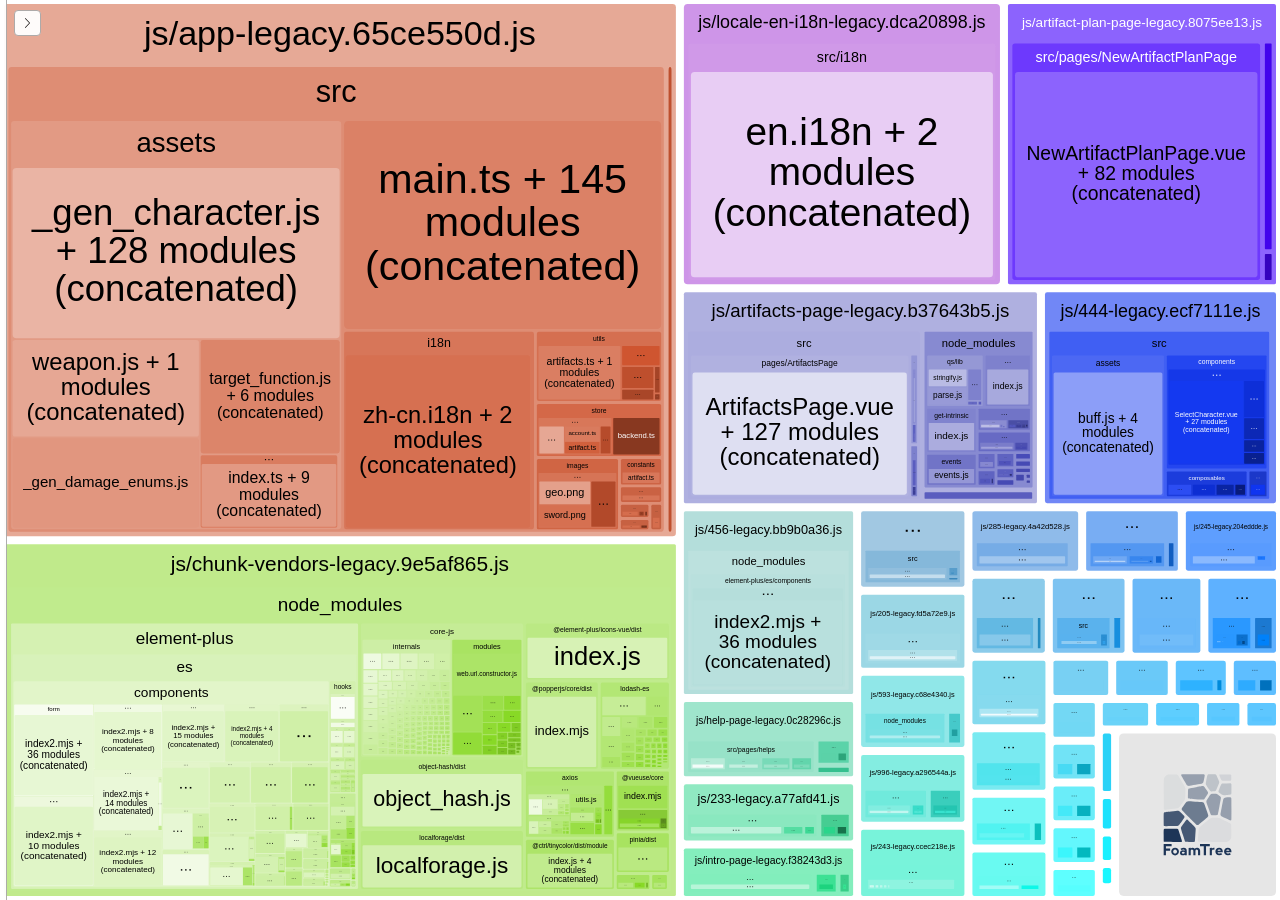
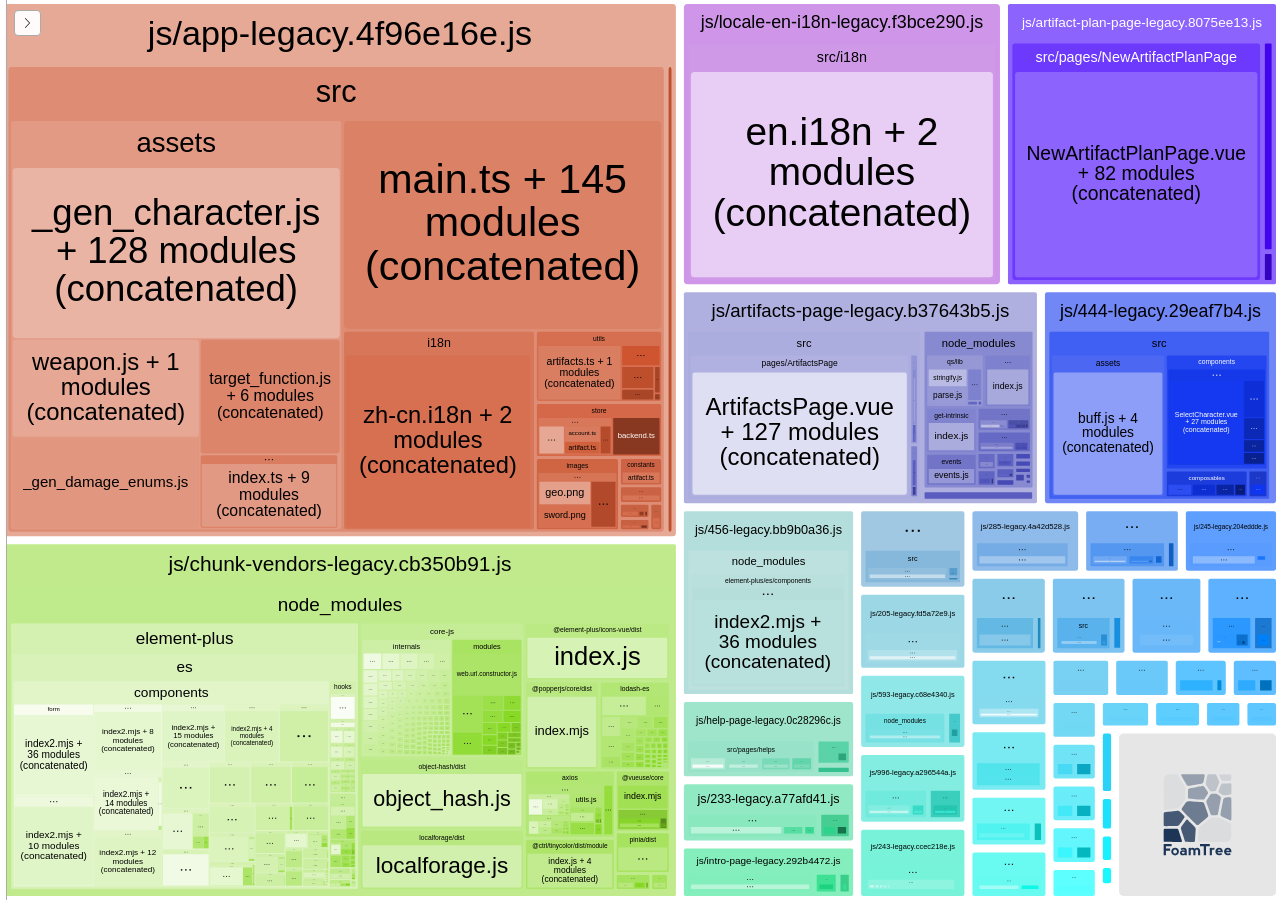
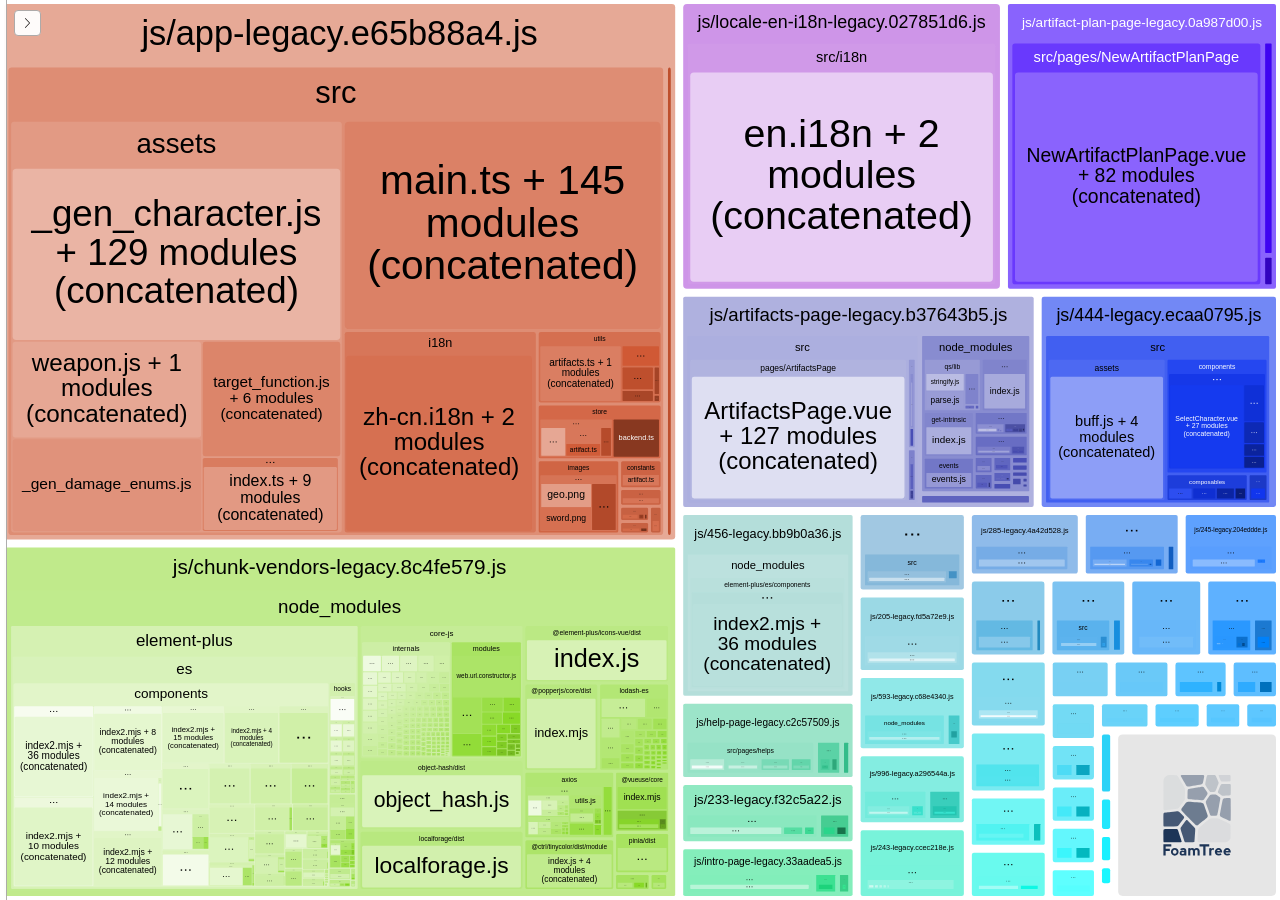
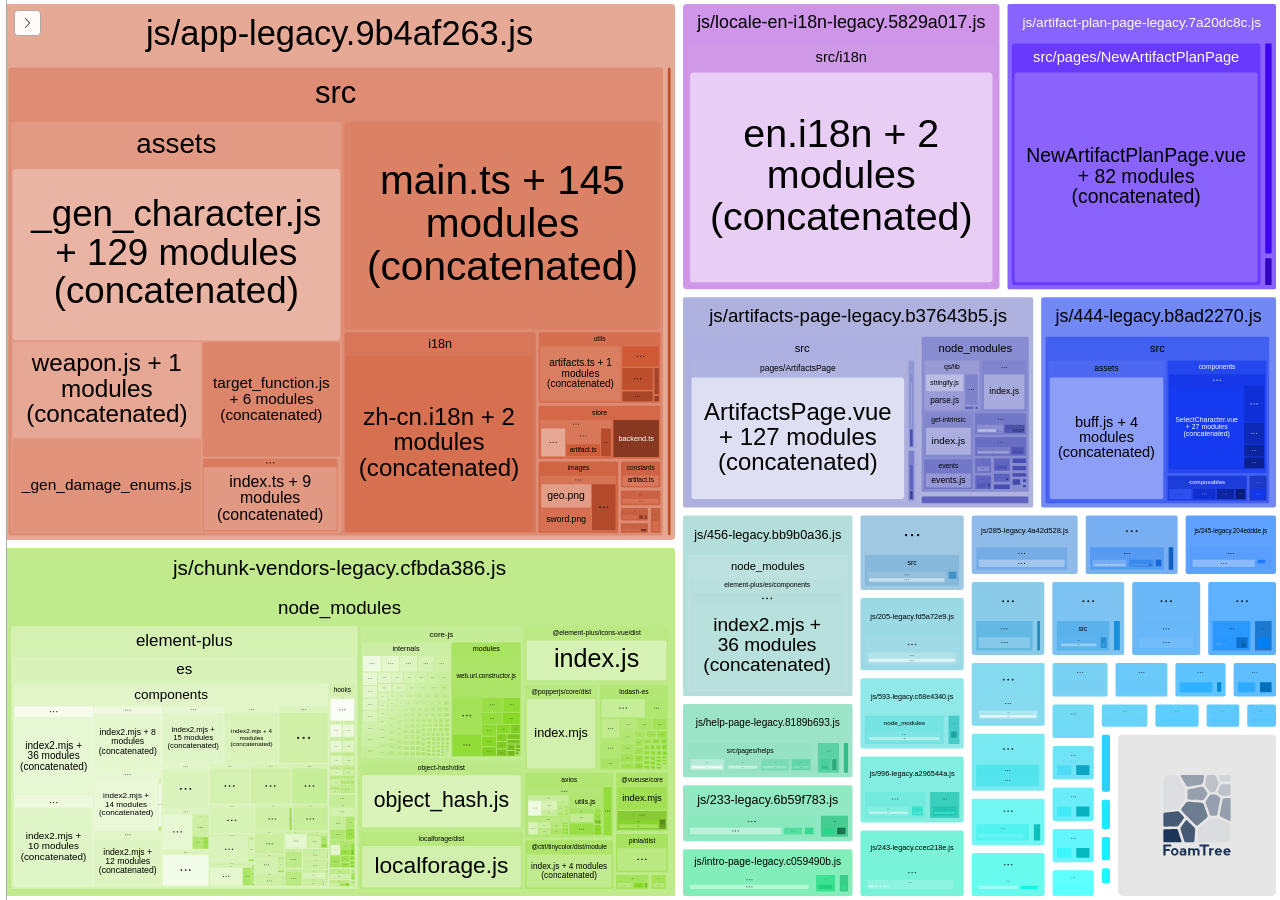
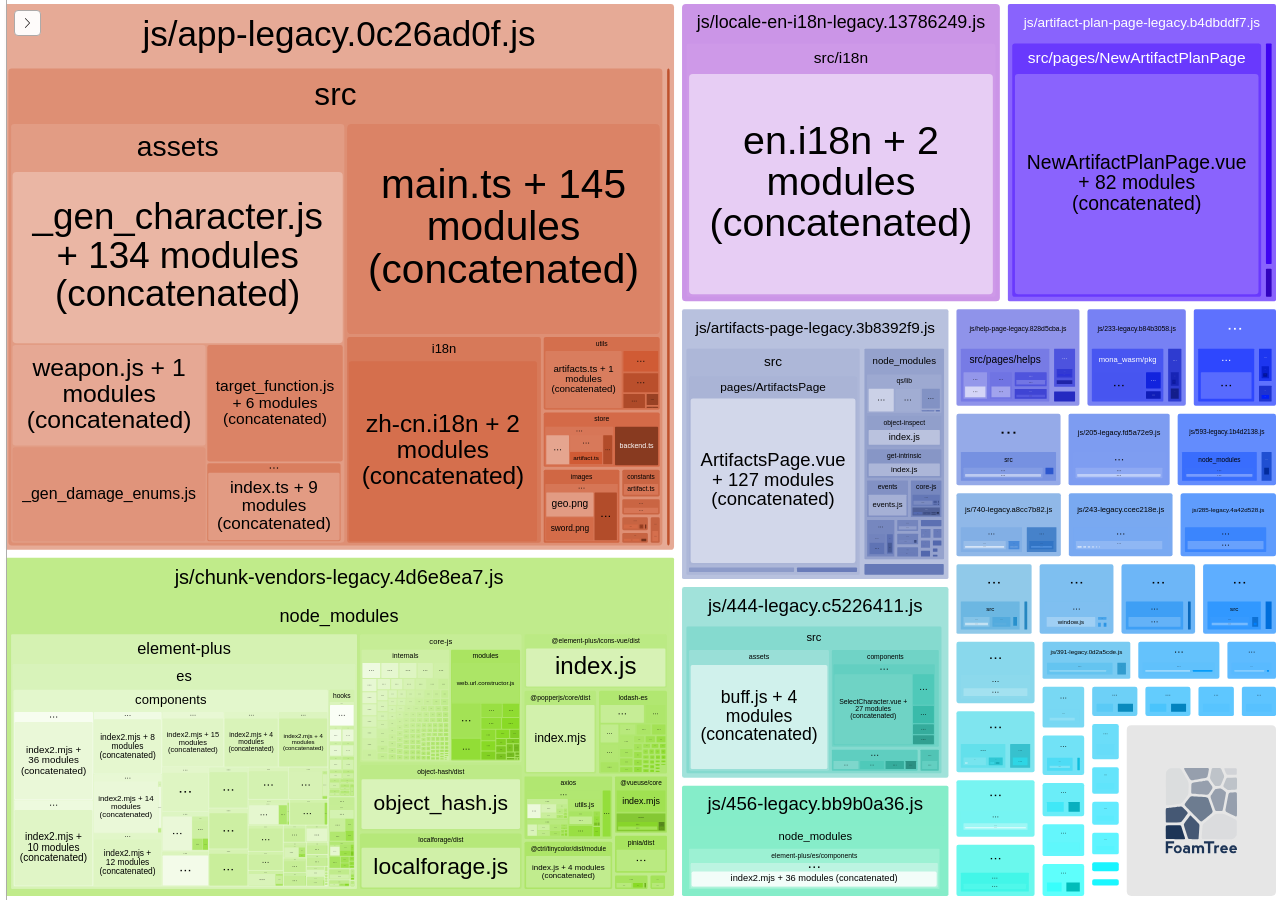
